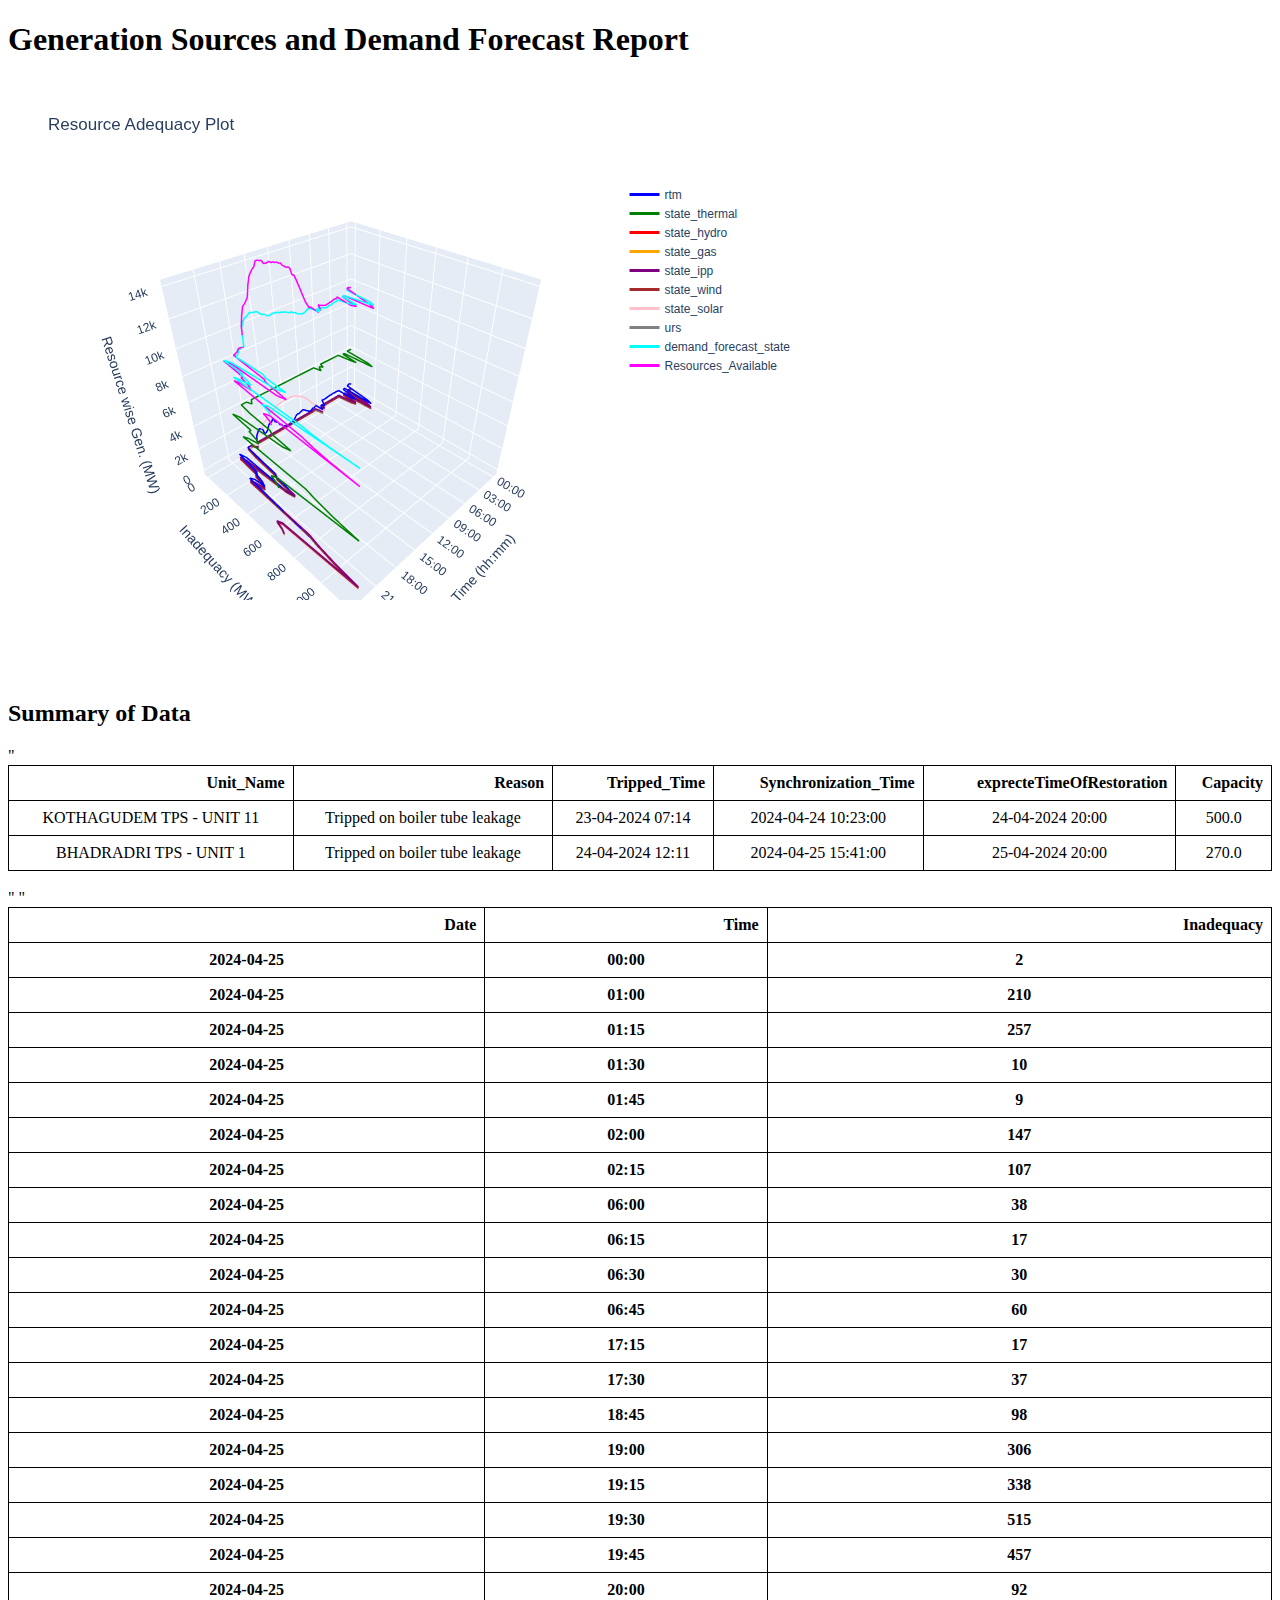
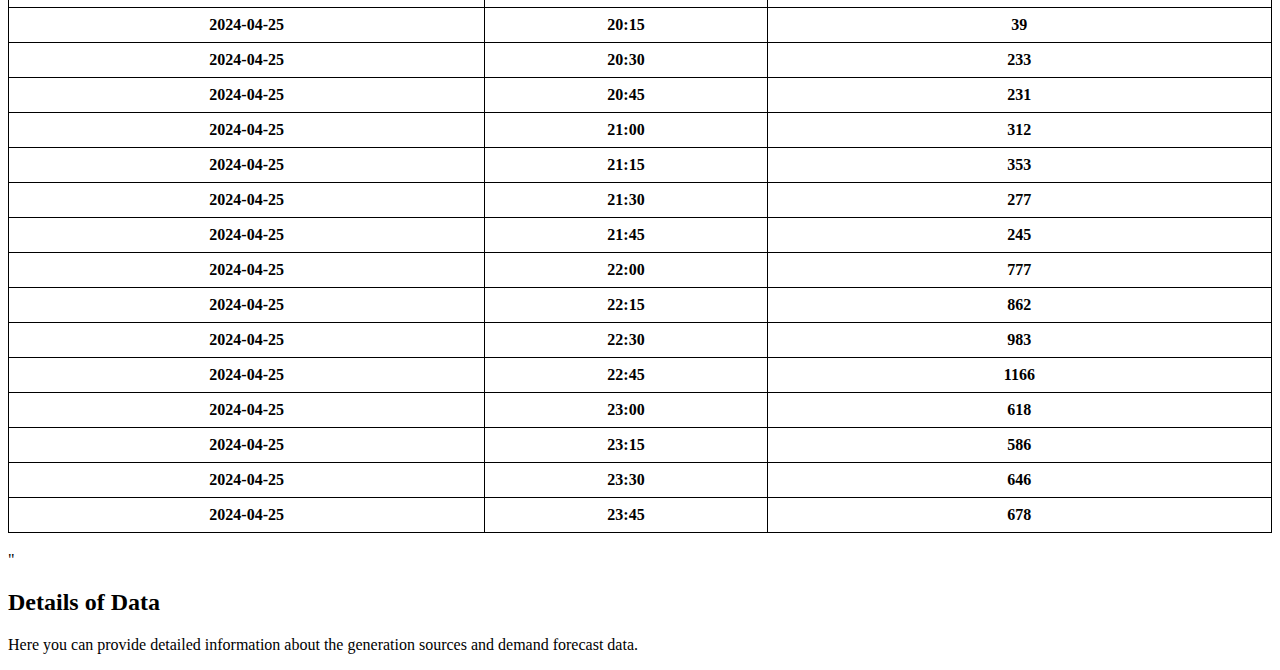
==== test.html @ 306eea0e "Add files via upload" ====
<!DOCTYPE html>
<html lang="en">
<head>
    <meta charset="UTF-8">
    <meta http-equiv="X-UA-Compatible" content="IE=edge">
    <meta name="viewport" content="width=device-width, initial-scale=1.0">
    <title>One-Page Report</title>
</head>

<body>
    <h1>Generation Sources and Demand Forecast Report</h1>
    
    <div class="centered-container" id="3d-plots">
        <div>                        <script type="text/javascript">window.PlotlyConfig = {MathJaxConfig: 'local'};</script>
        <script type="text/javascript">/**
* plotly.js v2.30.0
* Copyright 2012-2024, Plotly, Inc.
* All rights reserved.
* Licensed under the MIT license
*/
/*! For license information please see plotly.min.js.LICENSE.txt */
!function(t,e){"object"==typeof exports&&"object"==typeof module?module.exports=e():"function"==typeof define&&define.amd?define([],e):"object"==typeof exports?exports.Plotly=e():t.Plotly=e()}(self,(function(){return function(){var t={79288:function(t,e,r){"use strict";var n=r(3400),i={"X,X div":'direction:ltr;font-family:"Open Sans",verdana,arial,sans-serif;margin:0;padding:0;',"X input,X button":'font-family:"Open Sans",verdana,arial,sans-serif;',"X input:focus,X button:focus":"outline:none;","X a":"text-decoration:none;","X a:hover":"text-decoration:none;","X .crisp":"shape-rendering:crispEdges;","X .user-select-none":"-webkit-user-select:none;-moz-user-select:none;-ms-user-select:none;-o-user-select:none;user-select:none;","X svg":"overflow:hidden;","X svg a":"fill:#447adb;","X svg a:hover":"fill:#3c6dc5;","X .main-svg":"position:absolute;top:0;left:0;pointer-events:none;","X .main-svg .draglayer":"pointer-events:all;","X .cursor-default":"cursor:default;","X .cursor-pointer":"cursor:pointer;","X .cursor-crosshair":"cursor:crosshair;","X .cursor-move":"cursor:move;","X .cursor-col-resize":"cursor:col-resize;","X .cursor-row-resize":"cursor:row-resize;","X .cursor-ns-resize":"cursor:ns-resize;","X .cursor-ew-resize":"cursor:ew-resize;","X .cursor-sw-resize":"cursor:sw-resize;","X .cursor-s-resize":"cursor:s-resize;","X .cursor-se-resize":"cursor:se-resize;","X .cursor-w-resize":"cursor:w-resize;","X .cursor-e-resize":"cursor:e-resize;","X .cursor-nw-resize":"cursor:nw-resize;","X .cursor-n-resize":"cursor:n-resize;","X .cursor-ne-resize":"cursor:ne-resize;","X .cursor-grab":"cursor:-webkit-grab;cursor:grab;","X .modebar":"position:absolute;top:2px;right:2px;","X .ease-bg":"-webkit-transition:background-color .3s ease 0s;-moz-transition:background-color .3s ease 0s;-ms-transition:background-color .3s ease 0s;-o-transition:background-color .3s ease 0s;transition:background-color .3s ease 0s;","X .modebar--hover>:not(.watermark)":"opacity:0;-webkit-transition:opacity .3s ease 0s;-moz-transition:opacity .3s ease 0s;-ms-transition:opacity .3s ease 0s;-o-transition:opacity .3s ease 0s;transition:opacity .3s ease 0s;","X:hover .modebar--hover .modebar-group":"opacity:1;","X .modebar-group":"float:left;display:inline-block;box-sizing:border-box;padding-left:8px;position:relative;vertical-align:middle;white-space:nowrap;","X .modebar-btn":"position:relative;font-size:16px;padding:3px 4px;height:22px;cursor:pointer;line-height:normal;box-sizing:border-box;","X .modebar-btn svg":"position:relative;top:2px;","X .modebar.vertical":"display:flex;flex-direction:column;flex-wrap:wrap;align-content:flex-end;max-height:100%;","X .modebar.vertical svg":"top:-1px;","X .modebar.vertical .modebar-group":"display:block;float:none;padding-left:0px;padding-bottom:8px;","X .modebar.vertical .modebar-group .modebar-btn":"display:block;text-align:center;","X [data-title]:before,X [data-title]:after":"position:absolute;-webkit-transform:translate3d(0, 0, 0);-moz-transform:translate3d(0, 0, 0);-ms-transform:translate3d(0, 0, 0);-o-transform:translate3d(0, 0, 0);transform:translate3d(0, 0, 0);display:none;opacity:0;z-index:1001;pointer-events:none;top:110%;right:50%;","X [data-title]:hover:before,X [data-title]:hover:after":"display:block;opacity:1;","X [data-title]:before":'content:"";position:absolute;background:rgba(0,0,0,0);border:6px solid rgba(0,0,0,0);z-index:1002;margin-top:-12px;border-bottom-color:#69738a;margin-right:-6px;',"X [data-title]:after":"content:attr(data-title);background:#69738a;color:#fff;padding:8px 10px;font-size:12px;line-height:12px;white-space:nowrap;margin-right:-18px;border-radius:2px;","X .vertical [data-title]:before,X .vertical [data-title]:after":"top:0%;right:200%;","X .vertical [data-title]:before":"border:6px solid rgba(0,0,0,0);border-left-color:#69738a;margin-top:8px;margin-right:-30px;",Y:'font-family:"Open Sans",verdana,arial,sans-serif;position:fixed;top:50px;right:20px;z-index:10000;font-size:10pt;max-width:180px;',"Y p":"margin:0;","Y .notifier-note":"min-width:180px;max-width:250px;border:1px solid #fff;z-index:3000;margin:0;background-color:#8c97af;background-color:rgba(140,151,175,.9);color:#fff;padding:10px;overflow-wrap:break-word;word-wrap:break-word;-ms-hyphens:auto;-webkit-hyphens:auto;hyphens:auto;","Y .notifier-close":"color:#fff;opacity:.8;float:right;padding:0 5px;background:none;border:none;font-size:20px;font-weight:bold;line-height:20px;","Y .notifier-close:hover":"color:#444;text-decoration:none;cursor:pointer;"};for(var a in i){var o=a.replace(/^,/," ,").replace(/X/g,".js-plotly-plot .plotly").replace(/Y/g,".plotly-notifier");n.addStyleRule(o,i[a])}},86712:function(t,e,r){"use strict";t.exports=r(84224)},37240:function(t,e,r){"use strict";t.exports=r(51132)},29744:function(t,e,r){"use strict";t.exports=r(94456)},29352:function(t,e,r){"use strict";t.exports=r(67244)},96144:function(t,e,r){"use strict";t.exports=r(97776)},53219:function(t,e,r){"use strict";t.exports=r(61712)},4624:function(t,e,r){"use strict";t.exports=r(95856)},54543:function(t,e,r){"use strict";t.exports=r(54272)},45e3:function(t,e,r){"use strict";t.exports=r(85404)},62300:function(t,e,r){"use strict";t.exports=r(26048)},6920:function(t,e,r){"use strict";t.exports=r(66240)},10264:function(t,e,r){"use strict";t.exports=r(40448)},32016:function(t,e,r){"use strict";t.exports=r(64884)},27528:function(t,e,r){"use strict";t.exports=r(15088)},75556:function(t,e,r){"use strict";t.exports=r(76744)},39204:function(t,e,r){"use strict";t.exports=r(94704)},73996:function(t,e,r){"use strict";t.exports=r(62396)},16489:function(t,e,r){"use strict";t.exports=r(32028)},5e3:function(t,e,r){"use strict";t.exports=r(81932)},77280:function(t,e,r){"use strict";t.exports=r(45536)},33992:function(t,e,r){"use strict";t.exports=r(42600)},17600:function(t,e,r){"use strict";t.exports=r(21536)},49116:function(t,e,r){"use strict";t.exports=r(65664)},46808:function(t,e,r){"use strict";t.exports=r(29044)},36168:function(t,e,r){"use strict";t.exports=r(48928)},13792:function(t,e,r){"use strict";var n=r(32016);n.register([r(37240),r(29352),r(5e3),r(33992),r(17600),r(49116),r(6920),r(67484),r(79440),r(39204),r(83096),r(36168),r(20260),r(63560),r(65832),r(46808),r(73996),r(48824),r(89904),r(25120),r(13752),r(4340),r(62300),r(29800),r(8363),r(54543),r(86636),r(42192),r(32140),r(77280),r(89296),r(56816),r(70192),r(45e3),r(27528),r(84764),r(3920),r(50248),r(4624),r(69967),r(10264),r(86152),r(53219),r(81604),r(63796),r(29744),r(89336),r(86712),r(75556),r(16489),r(97312),r(96144)]),t.exports=n},3920:function(t,e,r){"use strict";t.exports=r(43480)},25120:function(t,e,r){"use strict";t.exports=r(6296)},4340:function(t,e,r){"use strict";t.exports=r(7404)},86152:function(t,e,r){"use strict";t.exports=r(65456)},56816:function(t,e,r){"use strict";t.exports=r(22020)},89296:function(t,e,r){"use strict";t.exports=r(29928)},20260:function(t,e,r){"use strict";t.exports=r(75792)},32140:function(t,e,r){"use strict";t.exports=r(156)},84764:function(t,e,r){"use strict";t.exports=r(45499)},48824:function(t,e,r){"use strict";t.exports=r(3296)},69967:function(t,e,r){"use strict";t.exports=r(4184)},8363:function(t,e,r){"use strict";t.exports=r(36952)},86636:function(t,e,r){"use strict";t.exports=r(38983)},70192:function(t,e,r){"use strict";t.exports=r(11572)},81604:function(t,e,r){"use strict";t.exports=r(76924)},63796:function(t,e,r){"use strict";t.exports=r(62944)},89336:function(t,e,r){"use strict";t.exports=r(95443)},67484:function(t,e,r){"use strict";t.exports=r(34864)},97312:function(t,e,r){"use strict";t.exports=r(76272)},42192:function(t,e,r){"use strict";t.exports=r(97924)},29800:function(t,e,r){"use strict";t.exports=r(15436)},63560:function(t,e,r){"use strict";t.exports=r(5621)},89904:function(t,e,r){"use strict";t.exports=r(91304)},50248:function(t,e,r){"use strict";t.exports=r(41724)},65832:function(t,e,r){"use strict";t.exports=r(31991)},79440:function(t,e,r){"use strict";t.exports=r(22869)},13752:function(t,e,r){"use strict";t.exports=r(67776)},83096:function(t,e,r){"use strict";t.exports=r(95952)},72196:function(t){"use strict";t.exports=[{path:"",backoff:0},{path:"M-2.4,-3V3L0.6,0Z",backoff:.6},{path:"M-3.7,-2.5V2.5L1.3,0Z",backoff:1.3},{path:"M-4.45,-3L-1.65,-0.2V0.2L-4.45,3L1.55,0Z",backoff:1.55},{path:"M-2.2,-2.2L-0.2,-0.2V0.2L-2.2,2.2L-1.4,3L1.6,0L-1.4,-3Z",backoff:1.6},{path:"M-4.4,-2.1L-0.6,-0.2V0.2L-4.4,2.1L-4,3L2,0L-4,-3Z",backoff:2},{path:"M2,0A2,2 0 1,1 0,-2A2,2 0 0,1 2,0Z",backoff:0,noRotate:!0},{path:"M2,2V-2H-2V2Z",backoff:0,noRotate:!0}]},13916:function(t,e,r){"use strict";var n=r(72196),i=r(25376),a=r(33816),o=r(31780).templatedArray;r(36208),t.exports=o("annotation",{visible:{valType:"boolean",dflt:!0,editType:"calc+arraydraw"},text:{valType:"string",editType:"calc+arraydraw"},textangle:{valType:"angle",dflt:0,editType:"calc+arraydraw"},font:i({editType:"calc+arraydraw",colorEditType:"arraydraw"}),width:{valType:"number",min:1,dflt:null,editType:"calc+arraydraw"},height:{valType:"number",min:1,dflt:null,editType:"calc+arraydraw"},opacity:{valType:"number",min:0,max:1,dflt:1,editType:"arraydraw"},align:{valType:"enumerated",values:["left","center","right"],dflt:"center",editType:"arraydraw"},valign:{valType:"enumerated",values:["top","middle","bottom"],dflt:"middle",editType:"arraydraw"},bgcolor:{valType:"color",dflt:"rgba(0,0,0,0)",editType:"arraydraw"},bordercolor:{valType:"color",dflt:"rgba(0,0,0,0)",editType:"arraydraw"},borderpad:{valType:"number",min:0,dflt:1,editType:"calc+arraydraw"},borderwidth:{valType:"number",min:0,dflt:1,editType:"calc+arraydraw"},showarrow:{valType:"boolean",dflt:!0,editType:"calc+arraydraw"},arrowcolor:{valType:"color",editType:"arraydraw"},arrowhead:{valType:"integer",min:0,max:n.length,dflt:1,editType:"arraydraw"},startarrowhead:{valType:"integer",min:0,max:n.length,dflt:1,editType:"arraydraw"},arrowside:{valType:"flaglist",flags:["end","start"],extras:["none"],dflt:"end",editType:"arraydraw"},arrowsize:{valType:"number",min:.3,dflt:1,editType:"calc+arraydraw"},startarrowsize:{valType:"number",min:.3,dflt:1,editType:"calc+arraydraw"},arrowwidth:{valType:"number",min:.1,editType:"calc+arraydraw"},standoff:{valType:"number",min:0,dflt:0,editType:"calc+arraydraw"},startstandoff:{valType:"number",min:0,dflt:0,editType:"calc+arraydraw"},ax:{valType:"any",editType:"calc+arraydraw"},ay:{valType:"any",editType:"calc+arraydraw"},axref:{valType:"enumerated",dflt:"pixel",values:["pixel",a.idRegex.x.toString()],editType:"calc"},ayref:{valType:"enumerated",dflt:"pixel",values:["pixel",a.idRegex.y.toString()],editType:"calc"},xref:{valType:"enumerated",values:["paper",a.idRegex.x.toString()],editType:"calc"},x:{valType:"any",editType:"calc+arraydraw"},xanchor:{valType:"enumerated",values:["auto","left","center","right"],dflt:"auto",editType:"calc+arraydraw"},xshift:{valType:"number",dflt:0,editType:"calc+arraydraw"},yref:{valType:"enumerated",values:["paper",a.idRegex.y.toString()],editType:"calc"},y:{valType:"any",editType:"calc+arraydraw"},yanchor:{valType:"enumerated",values:["auto","top","middle","bottom"],dflt:"auto",editType:"calc+arraydraw"},yshift:{valType:"number",dflt:0,editType:"calc+arraydraw"},clicktoshow:{valType:"enumerated",values:[!1,"onoff","onout"],dflt:!1,editType:"arraydraw"},xclick:{valType:"any",editType:"arraydraw"},yclick:{valType:"any",editType:"arraydraw"},hovertext:{valType:"string",editType:"arraydraw"},hoverlabel:{bgcolor:{valType:"color",editType:"arraydraw"},bordercolor:{valType:"color",editType:"arraydraw"},font:i({editType:"arraydraw"}),editType:"arraydraw"},captureevents:{valType:"boolean",editType:"arraydraw"},editType:"calc",_deprecated:{ref:{valType:"string",editType:"calc"}}})},90272:function(t,e,r){"use strict";var n=r(3400),i=r(54460),a=r(23816).draw;function o(t){var e=t._fullLayout;n.filterVisible(e.annotations).forEach((function(e){var r=i.getFromId(t,e.xref),n=i.getFromId(t,e.yref),a=i.getRefType(e.xref),o=i.getRefType(e.yref);e._extremes={},"range"===a&&s(e,r),"range"===o&&s(e,n)}))}function s(t,e){var r,n=e._id,a=n.charAt(0),o=t[a],s=t["a"+a],l=t[a+"ref"],u=t["a"+a+"ref"],c=t["_"+a+"padplus"],f=t["_"+a+"padminus"],h={x:1,y:-1}[a]*t[a+"shift"],p=3*t.arrowsize*t.arrowwidth||0,d=p+h,v=p-h,g=3*t.startarrowsize*t.arrowwidth||0,y=g+h,m=g-h;if(u===l){var x=i.findExtremes(e,[e.r2c(o)],{ppadplus:d,ppadminus:v}),b=i.findExtremes(e,[e.r2c(s)],{ppadplus:Math.max(c,y),ppadminus:Math.max(f,m)});r={min:[x.min[0],b.min[0]],max:[x.max[0],b.max[0]]}}else y=s?y+s:y,m=s?m-s:m,r=i.findExtremes(e,[e.r2c(o)],{ppadplus:Math.max(c,d,y),ppadminus:Math.max(f,v,m)});t._extremes[n]=r}t.exports=function(t){var e=t._fullLayout;if(n.filterVisible(e.annotations).length&&t._fullData.length)return n.syncOrAsync([a,o],t)}},42300:function(t,e,r){"use strict";var n=r(3400),i=r(24040),a=r(31780).arrayEditor;function o(t,e){var r,n,i,a,o,l,u,c=t._fullLayout.annotations,f=[],h=[],p=[],d=(e||[]).length;for(r=0;r<c.length;r++)if(a=(i=c[r]).clicktoshow){for(n=0;n<d;n++)if(l=(o=e[n]).xaxis,u=o.yaxis,l._id===i.xref&&u._id===i.yref&&l.d2r(o.x)===s(i._xclick,l)&&u.d2r(o.y)===s(i._yclick,u)){(i.visible?"onout"===a?h:p:f).push(r);break}n===d&&i.visible&&"onout"===a&&h.push(r)}return{on:f,off:h,explicitOff:p}}function s(t,e){return"log"===e.type?e.l2r(t):e.d2r(t)}t.exports={hasClickToShow:function(t,e){var r=o(t,e);return r.on.length>0||r.explicitOff.length>0},onClick:function(t,e){var r,s,l=o(t,e),u=l.on,c=l.off.concat(l.explicitOff),f={},h=t._fullLayout.annotations;if(u.length||c.length){for(r=0;r<u.length;r++)(s=a(t.layout,"annotations",h[u[r]])).modifyItem("visible",!0),n.extendFlat(f,s.getUpdateObj());for(r=0;r<c.length;r++)(s=a(t.layout,"annotations",h[c[r]])).modifyItem("visible",!1),n.extendFlat(f,s.getUpdateObj());return i.call("update",t,{},f)}}}},87192:function(t,e,r){"use strict";var n=r(3400),i=r(76308);t.exports=function(t,e,r,a){a("opacity");var o=a("bgcolor"),s=a("bordercolor"),l=i.opacity(s);a("borderpad");var u=a("borderwidth"),c=a("showarrow");if(a("text",c?" ":r._dfltTitle.annotation),a("textangle"),n.coerceFont(a,"font",r.font),a("width"),a("align"),a("height")&&a("valign"),c){var f,h,p=a("arrowside");-1!==p.indexOf("end")&&(f=a("arrowhead"),h=a("arrowsize")),-1!==p.indexOf("start")&&(a("startarrowhead",f),a("startarrowsize",h)),a("arrowcolor",l?e.bordercolor:i.defaultLine),a("arrowwidth",2*(l&&u||1)),a("standoff"),a("startstandoff")}var d=a("hovertext"),v=r.hoverlabel||{};if(d){var g=a("hoverlabel.bgcolor",v.bgcolor||(i.opacity(o)?i.rgb(o):i.defaultLine)),y=a("hoverlabel.bordercolor",v.bordercolor||i.contrast(g));n.coerceFont(a,"hoverlabel.font",{family:v.font.family,size:v.font.size,color:v.font.color||y})}a("captureevents",!!d)}},26828:function(t,e,r){"use strict";var n=r(38248),i=r(36896);t.exports=function(t,e,r,a){e=e||{};var o="log"===r&&"linear"===e.type,s="linear"===r&&"log"===e.type;if(o||s)for(var l,u,c=t._fullLayout.annotations,f=e._id.charAt(0),h=0;h<c.length;h++)l=c[h],u="annotations["+h+"].",l[f+"ref"]===e._id&&p(f),l["a"+f+"ref"]===e._id&&p("a"+f);function p(t){var r=l[t],s=null;s=o?i(r,e.range):Math.pow(10,r),n(s)||(s=null),a(u+t,s)}}},45216:function(t,e,r){"use strict";var n=r(3400),i=r(54460),a=r(51272),o=r(87192),s=r(13916);function l(t,e,r){function a(r,i){return n.coerce(t,e,s,r,i)}var l=a("visible"),u=a("clicktoshow");if(l||u){o(t,e,r,a);for(var c=e.showarrow,f=["x","y"],h=[-10,-30],p={_fullLayout:r},d=0;d<2;d++){var v=f[d],g=i.coerceRef(t,e,p,v,"","paper");if("paper"!==g&&i.getFromId(p,g)._annIndices.push(e._index),i.coercePosition(e,p,a,g,v,.5),c){var y="a"+v,m=i.coerceRef(t,e,p,y,"pixel",["pixel","paper"]);"pixel"!==m&&m!==g&&(m=e[y]="pixel");var x="pixel"===m?h[d]:.4;i.coercePosition(e,p,a,m,y,x)}a(v+"anchor"),a(v+"shift")}if(n.noneOrAll(t,e,["x","y"]),c&&n.noneOrAll(t,e,["ax","ay"]),u){var b=a("xclick"),_=a("yclick");e._xclick=void 0===b?e.x:i.cleanPosition(b,p,e.xref),e._yclick=void 0===_?e.y:i.cleanPosition(_,p,e.yref)}}}t.exports=function(t,e){a(t,e,{name:"annotations",handleItemDefaults:l})}},23816:function(t,e,r){"use strict";var n=r(33428),i=r(24040),a=r(7316),o=r(3400),s=o.strTranslate,l=r(54460),u=r(76308),c=r(43616),f=r(93024),h=r(72736),p=r(93972),d=r(86476),v=r(31780).arrayEditor,g=r(33652);function y(t,e){var r=t._fullLayout.annotations[e]||{},n=l.getFromId(t,r.xref),i=l.getFromId(t,r.yref);n&&n.setScale(),i&&i.setScale(),x(t,r,e,!1,n,i)}function m(t,e,r,n,i){var a=i[r],o=i[r+"ref"],s=-1!==r.indexOf("y"),u="domain"===l.getRefType(o),c=s?n.h:n.w;return t?u?a+(s?-e:e)/t._length:t.p2r(t.r2p(a)+e):a+(s?-e:e)/c}function x(t,e,r,a,y,x){var b,_,w=t._fullLayout,T=t._fullLayout._size,k=t._context.edits;a?(b="annotation-"+a,_=a+".annotations"):(b="annotation",_="annotations");var A=v(t.layout,_,e),M=A.modifyBase,S=A.modifyItem,E=A.getUpdateObj;w._infolayer.selectAll("."+b+'[data-index="'+r+'"]').remove();var L="clip"+w._uid+"_ann"+r;if(e._input&&!1!==e.visible){var C={x:{},y:{}},P=+e.textangle||0,O=w._infolayer.append("g").classed(b,!0).attr("data-index",String(r)).style("opacity",e.opacity),I=O.append("g").classed("annotation-text-g",!0),D=k[e.showarrow?"annotationTail":"annotationPosition"],z=e.captureevents||k.annotationText||D,R=I.append("g").style("pointer-events",z?"all":null).call(p,"pointer").on("click",(function(){t._dragging=!1,t.emit("plotly_clickannotation",W(n.event))}));e.hovertext&&R.on("mouseover",(function(){var r=e.hoverlabel,n=r.font,i=this.getBoundingClientRect(),a=t.getBoundingClientRect();f.loneHover({x0:i.left-a.left,x1:i.right-a.left,y:(i.top+i.bottom)/2-a.top,text:e.hovertext,color:r.bgcolor,borderColor:r.bordercolor,fontFamily:n.family,fontSize:n.size,fontColor:n.color},{container:w._hoverlayer.node(),outerContainer:w._paper.node(),gd:t})})).on("mouseout",(function(){f.loneUnhover(w._hoverlayer.node())}));var F=e.borderwidth,B=e.borderpad,N=F+B,j=R.append("rect").attr("class","bg").style("stroke-width",F+"px").call(u.stroke,e.bordercolor).call(u.fill,e.bgcolor),U=e.width||e.height,V=w._topclips.selectAll("#"+L).data(U?[0]:[]);V.enter().append("clipPath").classed("annclip",!0).attr("id",L).append("rect"),V.exit().remove();var q=e.font,H=w._meta?o.templateString(e.text,w._meta):e.text,G=R.append("text").classed("annotation-text",!0).text(H);k.annotationText?G.call(h.makeEditable,{delegate:R,gd:t}).call(Y).on("edit",(function(r){e.text=r,this.call(Y),S("text",r),y&&y.autorange&&M(y._name+".autorange",!0),x&&x.autorange&&M(x._name+".autorange",!0),i.call("_guiRelayout",t,E())})):G.call(Y)}else n.selectAll("#"+L).remove();function W(t){var n={index:r,annotation:e._input,fullAnnotation:e,event:t};return a&&(n.subplotId=a),n}function Y(r){return r.call(c.font,q).attr({"text-anchor":{left:"start",right:"end"}[e.align]||"middle"}),h.convertToTspans(r,t,X),r}function X(){var r=G.selectAll("a");1===r.size()&&r.text()===G.text()&&R.insert("a",":first-child").attr({"xlink:xlink:href":r.attr("xlink:href"),"xlink:xlink:show":r.attr("xlink:show")}).style({cursor:"pointer"}).node().appendChild(j.node());var n=R.select(".annotation-text-math-group"),f=!n.empty(),v=c.bBox((f?n:G).node()),b=v.width,_=v.height,A=e.width||b,z=e.height||_,B=Math.round(A+2*N),q=Math.round(z+2*N);function H(t,e){return"auto"===e&&(e=t<1/3?"left":t>2/3?"right":"center"),{center:0,middle:0,left:.5,bottom:-.5,right:-.5,top:.5}[e]}for(var Y=!1,X=["x","y"],Z=0;Z<X.length;Z++){var K,J,$,Q,tt,et=X[Z],rt=e[et+"ref"]||et,nt=e["a"+et+"ref"],it={x:y,y:x}[et],at=(P+("x"===et?0:-90))*Math.PI/180,ot=B*Math.cos(at),st=q*Math.sin(at),lt=Math.abs(ot)+Math.abs(st),ut=e[et+"anchor"],ct=e[et+"shift"]*("x"===et?1:-1),ft=C[et],ht=l.getRefType(rt);if(it&&"domain"!==ht){var pt=it.r2fraction(e[et]);(pt<0||pt>1)&&(nt===rt?((pt=it.r2fraction(e["a"+et]))<0||pt>1)&&(Y=!0):Y=!0),K=it._offset+it.r2p(e[et]),Q=.5}else{var dt="domain"===ht;"x"===et?($=e[et],K=dt?it._offset+it._length*$:K=T.l+T.w*$):($=1-e[et],K=dt?it._offset+it._length*$:K=T.t+T.h*$),Q=e.showarrow?.5:$}if(e.showarrow){ft.head=K;var vt=e["a"+et];if(tt=ot*H(.5,e.xanchor)-st*H(.5,e.yanchor),nt===rt){var gt=l.getRefType(nt);"domain"===gt?("y"===et&&(vt=1-vt),ft.tail=it._offset+it._length*vt):"paper"===gt?"y"===et?(vt=1-vt,ft.tail=T.t+T.h*vt):ft.tail=T.l+T.w*vt:ft.tail=it._offset+it.r2p(vt),J=tt}else ft.tail=K+vt,J=tt+vt;ft.text=ft.tail+tt;var yt=w["x"===et?"width":"height"];if("paper"===rt&&(ft.head=o.constrain(ft.head,1,yt-1)),"pixel"===nt){var mt=-Math.max(ft.tail-3,ft.text),xt=Math.min(ft.tail+3,ft.text)-yt;mt>0?(ft.tail+=mt,ft.text+=mt):xt>0&&(ft.tail-=xt,ft.text-=xt)}ft.tail+=ct,ft.head+=ct}else J=tt=lt*H(Q,ut),ft.text=K+tt;ft.text+=ct,tt+=ct,J+=ct,e["_"+et+"padplus"]=lt/2+J,e["_"+et+"padminus"]=lt/2-J,e["_"+et+"size"]=lt,e["_"+et+"shift"]=tt}if(Y)R.remove();else{var bt=0,_t=0;if("left"!==e.align&&(bt=(A-b)*("center"===e.align?.5:1)),"top"!==e.valign&&(_t=(z-_)*("middle"===e.valign?.5:1)),f)n.select("svg").attr({x:N+bt-1,y:N+_t}).call(c.setClipUrl,U?L:null,t);else{var wt=N+_t-v.top,Tt=N+bt-v.left;G.call(h.positionText,Tt,wt).call(c.setClipUrl,U?L:null,t)}V.select("rect").call(c.setRect,N,N,A,z),j.call(c.setRect,F/2,F/2,B-F,q-F),R.call(c.setTranslate,Math.round(C.x.text-B/2),Math.round(C.y.text-q/2)),I.attr({transform:"rotate("+P+","+C.x.text+","+C.y.text+")"});var kt,At=function(r,n){O.selectAll(".annotation-arrow-g").remove();var l=C.x.head,f=C.y.head,h=C.x.tail+r,p=C.y.tail+n,v=C.x.text+r,b=C.y.text+n,_=o.rotationXYMatrix(P,v,b),w=o.apply2DTransform(_),A=o.apply2DTransform2(_),L=+j.attr("width"),D=+j.attr("height"),z=v-.5*L,F=z+L,B=b-.5*D,N=B+D,U=[[z,B,z,N],[z,N,F,N],[F,N,F,B],[F,B,z,B]].map(A);if(!U.reduce((function(t,e){return t^!!o.segmentsIntersect(l,f,l+1e6,f+1e6,e[0],e[1],e[2],e[3])}),!1)){U.forEach((function(t){var e=o.segmentsIntersect(h,p,l,f,t[0],t[1],t[2],t[3]);e&&(h=e.x,p=e.y)}));var V=e.arrowwidth,q=e.arrowcolor,H=e.arrowside,G=O.append("g").style({opacity:u.opacity(q)}).classed("annotation-arrow-g",!0),W=G.append("path").attr("d","M"+h+","+p+"L"+l+","+f).style("stroke-width",V+"px").call(u.stroke,u.rgb(q));if(g(W,H,e),k.annotationPosition&&W.node().parentNode&&!a){var Y=l,X=f;if(e.standoff){var Z=Math.sqrt(Math.pow(l-h,2)+Math.pow(f-p,2));Y+=e.standoff*(h-l)/Z,X+=e.standoff*(p-f)/Z}var K,J,$=G.append("path").classed("annotation-arrow",!0).classed("anndrag",!0).classed("cursor-move",!0).attr({d:"M3,3H-3V-3H3ZM0,0L"+(h-Y)+","+(p-X),transform:s(Y,X)}).style("stroke-width",V+6+"px").call(u.stroke,"rgba(0,0,0,0)").call(u.fill,"rgba(0,0,0,0)");d.init({element:$.node(),gd:t,prepFn:function(){var t=c.getTranslate(R);K=t.x,J=t.y,y&&y.autorange&&M(y._name+".autorange",!0),x&&x.autorange&&M(x._name+".autorange",!0)},moveFn:function(t,r){var n=w(K,J),i=n[0]+t,a=n[1]+r;R.call(c.setTranslate,i,a),S("x",m(y,t,"x",T,e)),S("y",m(x,r,"y",T,e)),e.axref===e.xref&&S("ax",m(y,t,"ax",T,e)),e.ayref===e.yref&&S("ay",m(x,r,"ay",T,e)),G.attr("transform",s(t,r)),I.attr({transform:"rotate("+P+","+i+","+a+")"})},doneFn:function(){i.call("_guiRelayout",t,E());var e=document.querySelector(".js-notes-box-panel");e&&e.redraw(e.selectedObj)}})}}};e.showarrow&&At(0,0),D&&d.init({element:R.node(),gd:t,prepFn:function(){kt=I.attr("transform")},moveFn:function(t,r){var n="pointer";if(e.showarrow)e.axref===e.xref?S("ax",m(y,t,"ax",T,e)):S("ax",e.ax+t),e.ayref===e.yref?S("ay",m(x,r,"ay",T.w,e)):S("ay",e.ay+r),At(t,r);else{if(a)return;var i,o;if(y)i=m(y,t,"x",T,e);else{var l=e._xsize/T.w,u=e.x+(e._xshift-e.xshift)/T.w-l/2;i=d.align(u+t/T.w,l,0,1,e.xanchor)}if(x)o=m(x,r,"y",T,e);else{var c=e._ysize/T.h,f=e.y-(e._yshift+e.yshift)/T.h-c/2;o=d.align(f-r/T.h,c,0,1,e.yanchor)}S("x",i),S("y",o),y&&x||(n=d.getCursor(y?.5:i,x?.5:o,e.xanchor,e.yanchor))}I.attr({transform:s(t,r)+kt}),p(R,n)},clickFn:function(r,n){e.captureevents&&t.emit("plotly_clickannotation",W(n))},doneFn:function(){p(R),i.call("_guiRelayout",t,E());var e=document.querySelector(".js-notes-box-panel");e&&e.redraw(e.selectedObj)}})}}}t.exports={draw:function(t){var e=t._fullLayout;e._infolayer.selectAll(".annotation").remove();for(var r=0;r<e.annotations.length;r++)e.annotations[r].visible&&y(t,r);return a.previousPromises(t)},drawOne:y,drawRaw:x}},33652:function(t,e,r){"use strict";var n=r(33428),i=r(76308),a=r(72196),o=r(3400),s=o.strScale,l=o.strRotate,u=o.strTranslate;t.exports=function(t,e,r){var o,c,f,h,p=t.node(),d=a[r.arrowhead||0],v=a[r.startarrowhead||0],g=(r.arrowwidth||1)*(r.arrowsize||1),y=(r.arrowwidth||1)*(r.startarrowsize||1),m=e.indexOf("start")>=0,x=e.indexOf("end")>=0,b=d.backoff*g+r.standoff,_=v.backoff*y+r.startstandoff;if("line"===p.nodeName){o={x:+t.attr("x1"),y:+t.attr("y1")},c={x:+t.attr("x2"),y:+t.attr("y2")};var w=o.x-c.x,T=o.y-c.y;if(h=(f=Math.atan2(T,w))+Math.PI,b&&_&&b+_>Math.sqrt(w*w+T*T))return void D();if(b){if(b*b>w*w+T*T)return void D();var k=b*Math.cos(f),A=b*Math.sin(f);c.x+=k,c.y+=A,t.attr({x2:c.x,y2:c.y})}if(_){if(_*_>w*w+T*T)return void D();var M=_*Math.cos(f),S=_*Math.sin(f);o.x-=M,o.y-=S,t.attr({x1:o.x,y1:o.y})}}else if("path"===p.nodeName){var E=p.getTotalLength(),L="";if(E<b+_)return void D();var C=p.getPointAtLength(0),P=p.getPointAtLength(.1);f=Math.atan2(C.y-P.y,C.x-P.x),o=p.getPointAtLength(Math.min(_,E)),L="0px,"+_+"px,";var O=p.getPointAtLength(E),I=p.getPointAtLength(E-.1);h=Math.atan2(O.y-I.y,O.x-I.x),c=p.getPointAtLength(Math.max(0,E-b)),L+=E-(L?_+b:b)+"px,"+E+"px",t.style("stroke-dasharray",L)}function D(){t.style("stroke-dasharray","0px,100px")}function z(e,a,o,c){e.path&&(e.noRotate&&(o=0),n.select(p.parentNode).append("path").attr({class:t.attr("class"),d:e.path,transform:u(a.x,a.y)+l(180*o/Math.PI)+s(c)}).style({fill:i.rgb(r.arrowcolor),"stroke-width":0}))}m&&z(v,o,f,y),x&&z(d,c,h,g)}},79180:function(t,e,r){"use strict";var n=r(23816),i=r(42300);t.exports={moduleType:"component",name:"annotations",layoutAttributes:r(13916),supplyLayoutDefaults:r(45216),includeBasePlot:r(36632)("annotations"),calcAutorange:r(90272),draw:n.draw,drawOne:n.drawOne,drawRaw:n.drawRaw,hasClickToShow:i.hasClickToShow,onClick:i.onClick,convertCoords:r(26828)}},45899:function(t,e,r){"use strict";var n=r(13916),i=r(67824).overrideAll,a=r(31780).templatedArray;t.exports=i(a("annotation",{visible:n.visible,x:{valType:"any"},y:{valType:"any"},z:{valType:"any"},ax:{valType:"number"},ay:{valType:"number"},xanchor:n.xanchor,xshift:n.xshift,yanchor:n.yanchor,yshift:n.yshift,text:n.text,textangle:n.textangle,font:n.font,width:n.width,height:n.height,opacity:n.opacity,align:n.align,valign:n.valign,bgcolor:n.bgcolor,bordercolor:n.bordercolor,borderpad:n.borderpad,borderwidth:n.borderwidth,showarrow:n.showarrow,arrowcolor:n.arrowcolor,arrowhead:n.arrowhead,startarrowhead:n.startarrowhead,arrowside:n.arrowside,arrowsize:n.arrowsize,startarrowsize:n.startarrowsize,arrowwidth:n.arrowwidth,standoff:n.standoff,startstandoff:n.startstandoff,hovertext:n.hovertext,hoverlabel:n.hoverlabel,captureevents:n.captureevents}),"calc","from-root")},42456:function(t,e,r){"use strict";var n=r(3400),i=r(54460);function a(t,e){var r=e.fullSceneLayout.domain,a=e.fullLayout._size,o={pdata:null,type:"linear",autorange:!1,range:[-1/0,1/0]};t._xa={},n.extendFlat(t._xa,o),i.setConvert(t._xa),t._xa._offset=a.l+r.x[0]*a.w,t._xa.l2p=function(){return.5*(1+t._pdata[0]/t._pdata[3])*a.w*(r.x[1]-r.x[0])},t._ya={},n.extendFlat(t._ya,o),i.setConvert(t._ya),t._ya._offset=a.t+(1-r.y[1])*a.h,t._ya.l2p=function(){return.5*(1-t._pdata[1]/t._pdata[3])*a.h*(r.y[1]-r.y[0])}}t.exports=function(t){for(var e=t.fullSceneLayout.annotations,r=0;r<e.length;r++)a(e[r],t);t.fullLayout._infolayer.selectAll(".annotation-"+t.id).remove()}},52808:function(t,e,r){"use strict";var n=r(3400),i=r(54460),a=r(51272),o=r(87192),s=r(45899);function l(t,e,r,a){function l(r,i){return n.coerce(t,e,s,r,i)}function u(t){var n=t+"axis",a={_fullLayout:{}};return a._fullLayout[n]=r[n],i.coercePosition(e,a,l,t,t,.5)}l("visible")&&(o(t,e,a.fullLayout,l),u("x"),u("y"),u("z"),n.noneOrAll(t,e,["x","y","z"]),e.xref="x",e.yref="y",e.zref="z",l("xanchor"),l("yanchor"),l("xshift"),l("yshift"),e.showarrow&&(e.axref="pixel",e.ayref="pixel",l("ax",-10),l("ay",-30),n.noneOrAll(t,e,["ax","ay"])))}t.exports=function(t,e,r){a(t,e,{name:"annotations",handleItemDefaults:l,fullLayout:r.fullLayout})}},71836:function(t,e,r){"use strict";var n=r(23816).drawRaw,i=r(94424),a=["x","y","z"];t.exports=function(t){for(var e=t.fullSceneLayout,r=t.dataScale,o=e.annotations,s=0;s<o.length;s++){for(var l=o[s],u=!1,c=0;c<3;c++){var f=a[c],h=l[f],p=e[f+"axis"].r2fraction(h);if(p<0||p>1){u=!0;break}}u?t.fullLayout._infolayer.select(".annotation-"+t.id+'[data-index="'+s+'"]').remove():(l._pdata=i(t.glplot.cameraParams,[e.xaxis.r2l(l.x)*r[0],e.yaxis.r2l(l.y)*r[1],e.zaxis.r2l(l.z)*r[2]]),n(t.graphDiv,l,s,t.id,l._xa,l._ya))}}},56864:function(t,e,r){"use strict";var n=r(24040),i=r(3400);t.exports={moduleType:"component",name:"annotations3d",schema:{subplots:{scene:{annotations:r(45899)}}},layoutAttributes:r(45899),handleDefaults:r(52808),includeBasePlot:function(t,e){var r=n.subplotsRegistry.gl3d;if(r)for(var a=r.attrRegex,o=Object.keys(t),s=0;s<o.length;s++){var l=o[s];a.test(l)&&(t[l].annotations||[]).length&&(i.pushUnique(e._basePlotModules,r),i.pushUnique(e._subplots.gl3d,l))}},convert:r(42456),draw:r(71836)}},54976:function(t,e,r){"use strict";t.exports=r(38700),r(15168),r(67020),r(89792),r(55668),r(65168),r(2084),r(26368),r(24747),r(65616),r(30632),r(73040),r(1104),r(51456),r(4592),r(45348)},97776:function(t,e,r){"use strict";var n=r(54976),i=r(3400),a=r(39032),o=a.EPOCHJD,s=a.ONEDAY,l={valType:"enumerated",values:i.sortObjectKeys(n.calendars),editType:"calc",dflt:"gregorian"},u=function(t,e,r,n){var a={};return a[r]=l,i.coerce(t,e,a,r,n)},c="##",f={d:{0:"dd","-":"d"},e:{0:"d","-":"d"},a:{0:"D","-":"D"},A:{0:"DD","-":"DD"},j:{0:"oo","-":"o"},W:{0:"ww","-":"w"},m:{0:"mm","-":"m"},b:{0:"M","-":"M"},B:{0:"MM","-":"MM"},y:{0:"yy","-":"yy"},Y:{0:"yyyy","-":"yyyy"},U:c,w:c,c:{0:"D M d %X yyyy","-":"D M d %X yyyy"},x:{0:"mm/dd/yyyy","-":"mm/dd/yyyy"}},h={};function p(t){var e=h[t];return e||(h[t]=n.instance(t))}function d(t){return i.extendFlat({},l,{description:t})}function v(t){return"Sets the calendar system to use with `"+t+"` date data."}var g={xcalendar:d(v("x"))},y=i.extendFlat({},g,{ycalendar:d(v("y"))}),m=i.extendFlat({},y,{zcalendar:d(v("z"))}),x=d(["Sets the calendar system to use for `range` and `tick0`","if this is a date axis. This does not set the calendar for","interpreting data on this axis, that's specified in the trace","or via the global `layout.calendar`"].join(" "));t.exports={moduleType:"component",name:"calendars",schema:{traces:{scatter:y,bar:y,box:y,heatmap:y,contour:y,histogram:y,histogram2d:y,histogram2dcontour:y,scatter3d:m,surface:m,mesh3d:m,scattergl:y,ohlc:g,candlestick:g},layout:{calendar:d(["Sets the default calendar system to use for interpreting and","displaying dates throughout the plot."].join(" "))},subplots:{xaxis:{calendar:x},yaxis:{calendar:x},scene:{xaxis:{calendar:x},yaxis:{calendar:x},zaxis:{calendar:x}},polar:{radialaxis:{calendar:x}}},transforms:{filter:{valuecalendar:d(["WARNING: All transforms are deprecated and may be removed from the API in next major version.","Sets the calendar system to use for `value`, if it is a date."].join(" ")),targetcalendar:d(["WARNING: All transforms are deprecated and may be removed from the API in next major version.","Sets the calendar system to use for `target`, if it is an","array of dates. If `target` is a string (eg *x*) we use the","corresponding trace attribute (eg `xcalendar`) if it exists,","even if `targetcalendar` is provided."].join(" "))}}},layoutAttributes:l,handleDefaults:u,handleTraceDefaults:function(t,e,r,n){for(var i=0;i<r.length;i++)u(t,e,r[i]+"calendar",n.calendar)},CANONICAL_SUNDAY:{chinese:"2000-01-02",coptic:"2000-01-03",discworld:"2000-01-03",ethiopian:"2000-01-05",hebrew:"5000-01-01",islamic:"1000-01-02",julian:"2000-01-03",mayan:"5000-01-01",nanakshahi:"1000-01-05",nepali:"2000-01-05",persian:"1000-01-01",jalali:"1000-01-01",taiwan:"1000-01-04",thai:"2000-01-04",ummalqura:"1400-01-06"},CANONICAL_TICK:{chinese:"2000-01-01",coptic:"2000-01-01",discworld:"2000-01-01",ethiopian:"2000-01-01",hebrew:"5000-01-01",islamic:"1000-01-01",julian:"2000-01-01",mayan:"5000-01-01",nanakshahi:"1000-01-01",nepali:"2000-01-01",persian:"1000-01-01",jalali:"1000-01-01",taiwan:"1000-01-01",thai:"2000-01-01",ummalqura:"1400-01-01"},DFLTRANGE:{chinese:["2000-01-01","2001-01-01"],coptic:["1700-01-01","1701-01-01"],discworld:["1800-01-01","1801-01-01"],ethiopian:["2000-01-01","2001-01-01"],hebrew:["5700-01-01","5701-01-01"],islamic:["1400-01-01","1401-01-01"],julian:["2000-01-01","2001-01-01"],mayan:["5200-01-01","5201-01-01"],nanakshahi:["0500-01-01","0501-01-01"],nepali:["2000-01-01","2001-01-01"],persian:["1400-01-01","1401-01-01"],jalali:["1400-01-01","1401-01-01"],taiwan:["0100-01-01","0101-01-01"],thai:["2500-01-01","2501-01-01"],ummalqura:["1400-01-01","1401-01-01"]},getCal:p,worldCalFmt:function(t,e,r){for(var n,i,a,l,u,h=Math.floor((e+.05)/s)+o,d=p(r).fromJD(h),v=0;-1!==(v=t.indexOf("%",v));)"0"===(n=t.charAt(v+1))||"-"===n||"_"===n?(a=3,i=t.charAt(v+2),"_"===n&&(n="-")):(i=n,n="0",a=2),(l=f[i])?(u=l===c?c:d.formatDate(l[n]),t=t.substr(0,v)+u+t.substr(v+a),v+=u.length):v+=a;return t}}},22548:function(t,e){"use strict";e.defaults=["#1f77b4","#ff7f0e","#2ca02c","#d62728","#9467bd","#8c564b","#e377c2","#7f7f7f","#bcbd22","#17becf"],e.defaultLine="#444",e.lightLine="#eee",e.background="#fff",e.borderLine="#BEC8D9",e.lightFraction=1e3/11},76308:function(t,e,r){"use strict";var n=r(49760),i=r(38248),a=r(38116).isTypedArray,o=t.exports={},s=r(22548);o.defaults=s.defaults;var l=o.defaultLine=s.defaultLine;o.lightLine=s.lightLine;var u=o.background=s.background;function c(t){if(i(t)||"string"!=typeof t)return t;var e=t.trim();if("rgb"!==e.substr(0,3))return t;var r=e.match(/^rgba?\s*\(([^()]*)\)$/);if(!r)return t;var n=r[1].trim().split(/\s*[\s,]\s*/),a="a"===e.charAt(3)&&4===n.length;if(!a&&3!==n.length)return t;for(var o=0;o<n.length;o++){if(!n[o].length)return t;if(n[o]=Number(n[o]),!(n[o]>=0))return t;if(3===o)n[o]>1&&(n[o]=1);else if(n[o]>=1)return t}var s=Math.round(255*n[0])+", "+Math.round(255*n[1])+", "+Math.round(255*n[2]);return a?"rgba("+s+", "+n[3]+")":"rgb("+s+")"}o.tinyRGB=function(t){var e=t.toRgb();return"rgb("+Math.round(e.r)+", "+Math.round(e.g)+", "+Math.round(e.b)+")"},o.rgb=function(t){return o.tinyRGB(n(t))},o.opacity=function(t){return t?n(t).getAlpha():0},o.addOpacity=function(t,e){var r=n(t).toRgb();return"rgba("+Math.round(r.r)+", "+Math.round(r.g)+", "+Math.round(r.b)+", "+e+")"},o.combine=function(t,e){var r=n(t).toRgb();if(1===r.a)return n(t).toRgbString();var i=n(e||u).toRgb(),a=1===i.a?i:{r:255*(1-i.a)+i.r*i.a,g:255*(1-i.a)+i.g*i.a,b:255*(1-i.a)+i.b*i.a},o={r:a.r*(1-r.a)+r.r*r.a,g:a.g*(1-r.a)+r.g*r.a,b:a.b*(1-r.a)+r.b*r.a};return n(o).toRgbString()},o.interpolate=function(t,e,r){var i=n(t).toRgb(),a=n(e).toRgb(),o={r:r*i.r+(1-r)*a.r,g:r*i.g+(1-r)*a.g,b:r*i.b+(1-r)*a.b};return n(o).toRgbString()},o.contrast=function(t,e,r){var i=n(t);return 1!==i.getAlpha()&&(i=n(o.combine(t,u))),(i.isDark()?e?i.lighten(e):u:r?i.darken(r):l).toString()},o.stroke=function(t,e){var r=n(e);t.style({stroke:o.tinyRGB(r),"stroke-opacity":r.getAlpha()})},o.fill=function(t,e){var r=n(e);t.style({fill:o.tinyRGB(r),"fill-opacity":r.getAlpha()})},o.clean=function(t){if(t&&"object"==typeof t){var e,r,n,i,s=Object.keys(t);for(e=0;e<s.length;e++)if(i=t[n=s[e]],"color"===n.substr(n.length-5))if(Array.isArray(i))for(r=0;r<i.length;r++)i[r]=c(i[r]);else t[n]=c(i);else if("colorscale"===n.substr(n.length-10)&&Array.isArray(i))for(r=0;r<i.length;r++)Array.isArray(i[r])&&(i[r][1]=c(i[r][1]));else if(Array.isArray(i)){var l=i[0];if(!Array.isArray(l)&&l&&"object"==typeof l)for(r=0;r<i.length;r++)o.clean(i[r])}else i&&"object"==typeof i&&!a(i)&&o.clean(i)}}},42996:function(t,e,r){"use strict";var n=r(94724),i=r(25376),a=r(92880).extendFlat,o=r(67824).overrideAll;t.exports=o({orientation:{valType:"enumerated",values:["h","v"],dflt:"v"},thicknessmode:{valType:"enumerated",values:["fraction","pixels"],dflt:"pixels"},thickness:{valType:"number",min:0,dflt:30},lenmode:{valType:"enumerated",values:["fraction","pixels"],dflt:"fraction"},len:{valType:"number",min:0,dflt:1},x:{valType:"number"},xref:{valType:"enumerated",dflt:"paper",values:["container","paper"],editType:"layoutstyle"},xanchor:{valType:"enumerated",values:["left","center","right"]},xpad:{valType:"number",min:0,dflt:10},y:{valType:"number"},yref:{valType:"enumerated",dflt:"paper",values:["container","paper"],editType:"layoutstyle"},yanchor:{valType:"enumerated",values:["top","middle","bottom"]},ypad:{valType:"number",min:0,dflt:10},outlinecolor:n.linecolor,outlinewidth:n.linewidth,bordercolor:n.linecolor,borderwidth:{valType:"number",min:0,dflt:0},bgcolor:{valType:"color",dflt:"rgba(0,0,0,0)"},tickmode:n.minor.tickmode,nticks:n.nticks,tick0:n.tick0,dtick:n.dtick,tickvals:n.tickvals,ticktext:n.ticktext,ticks:a({},n.ticks,{dflt:""}),ticklabeloverflow:a({},n.ticklabeloverflow,{}),ticklabelposition:{valType:"enumerated",values:["outside","inside","outside top","inside top","outside left","inside left","outside right","inside right","outside bottom","inside bottom"],dflt:"outside"},ticklen:n.ticklen,tickwidth:n.tickwidth,tickcolor:n.tickcolor,ticklabelstep:n.ticklabelstep,showticklabels:n.showticklabels,labelalias:n.labelalias,tickfont:i({}),tickangle:n.tickangle,tickformat:n.tickformat,tickformatstops:n.tickformatstops,tickprefix:n.tickprefix,showtickprefix:n.showtickprefix,ticksuffix:n.ticksuffix,showticksuffix:n.showticksuffix,separatethousands:n.separatethousands,exponentformat:n.exponentformat,minexponent:n.minexponent,showexponent:n.showexponent,title:{text:{valType:"string"},font:i({}),side:{valType:"enumerated",values:["right","top","bottom"]}},_deprecated:{title:{valType:"string"},titlefont:i({}),titleside:{valType:"enumerated",values:["right","top","bottom"],dflt:"top"}}},"colorbars","from-root")},63964:function(t){"use strict";t.exports={cn:{colorbar:"colorbar",cbbg:"cbbg",cbfill:"cbfill",cbfills:"cbfills",cbline:"cbline",cblines:"cblines",cbaxis:"cbaxis",cbtitleunshift:"cbtitleunshift",cbtitle:"cbtitle",cboutline:"cboutline",crisp:"crisp",jsPlaceholder:"js-placeholder"}}},64013:function(t,e,r){"use strict";var n=r(3400),i=r(31780),a=r(26332),o=r(25404),s=r(95936),l=r(42568),u=r(42996);t.exports=function(t,e,r){var c=i.newContainer(e,"colorbar"),f=t.colorbar||{};function h(t,e){return n.coerce(f,c,u,t,e)}var p=r.margin||{t:0,b:0,l:0,r:0},d=r.width-p.l-p.r,v=r.height-p.t-p.b,g="v"===h("orientation"),y=h("thicknessmode");h("thickness","fraction"===y?30/(g?d:v):30);var m=h("lenmode");h("len","fraction"===m?1:g?v:d);var x,b,_,w="paper"===h("yref"),T="paper"===h("xref"),k="left";g?(_="middle",k=T?"left":"right",x=T?1.02:1,b=.5):(_=w?"bottom":"top",k="center",x=.5,b=w?1.02:1),n.coerce(f,c,{x:{valType:"number",min:T?-2:0,max:T?3:1,dflt:x}},"x"),n.coerce(f,c,{y:{valType:"number",min:w?-2:0,max:w?3:1,dflt:b}},"y"),h("xanchor",k),h("xpad"),h("yanchor",_),h("ypad"),n.noneOrAll(f,c,["x","y"]),h("outlinecolor"),h("outlinewidth"),h("bordercolor"),h("borderwidth"),h("bgcolor");var A=n.coerce(f,c,{ticklabelposition:{valType:"enumerated",dflt:"outside",values:g?["outside","inside","outside top","inside top","outside bottom","inside bottom"]:["outside","inside","outside left","inside left","outside right","inside right"]}},"ticklabelposition");h("ticklabeloverflow",-1!==A.indexOf("inside")?"hide past domain":"hide past div"),a(f,c,h,"linear");var M=r.font,S={noAutotickangles:!0,outerTicks:!1,font:M};-1!==A.indexOf("inside")&&(S.bgColor="black"),l(f,c,h,"linear",S),s(f,c,h,"linear",S),o(f,c,h,"linear",S),h("title.text",r._dfltTitle.colorbar);var E=c.showticklabels?c.tickfont:M,L=n.extendFlat({},E,{color:M.color,size:n.bigFont(E.size)});n.coerceFont(h,"title.font",L),h("title.side",g?"top":"right")}},37848:function(t,e,r){"use strict";var n=r(33428),i=r(49760),a=r(7316),o=r(24040),s=r(54460),l=r(86476),u=r(3400),c=u.strTranslate,f=r(92880).extendFlat,h=r(93972),p=r(43616),d=r(76308),v=r(81668),g=r(72736),y=r(94288).flipScale,m=r(28336),x=r(37668),b=r(94724),_=r(84284),w=_.LINE_SPACING,T=_.FROM_TL,k=_.FROM_BR,A=r(63964).cn;t.exports={draw:function(t){var e=t._fullLayout._infolayer.selectAll("g."+A.colorbar).data(function(t){var e,r,n,i,a=t._fullLayout,o=t.calcdata,s=[];function l(t){return f(t,{_fillcolor:null,_line:{color:null,width:null,dash:null},_levels:{start:null,end:null,size:null},_filllevels:null,_fillgradient:null,_zrange:null})}function u(){"function"==typeof i.calc?i.calc(t,n,e):(e._fillgradient=r.reversescale?y(r.colorscale):r.colorscale,e._zrange=[r[i.min],r[i.max]])}for(var c=0;c<o.length;c++){var h=o[c];if((n=h[0].trace)._module){var p=n._module.colorbar;if(!0===n.visible&&p)for(var d=Array.isArray(p),v=d?p:[p],g=0;g<v.length;g++){var m=(i=v[g]).container;(r=m?n[m]:n)&&r.showscale&&((e=l(r.colorbar))._id="cb"+n.uid+(d&&m?"-"+m:""),e._traceIndex=n.index,e._propPrefix=(m?m+".":"")+"colorbar.",e._meta=n._meta,u(),s.push(e))}}}for(var x in a._colorAxes)if((r=a[x]).showscale){var b=a._colorAxes[x];(e=l(r.colorbar))._id="cb"+x,e._propPrefix=x+".colorbar.",e._meta=a._meta,i={min:"cmin",max:"cmax"},"heatmap"!==b[0]&&(n=b[1],i.calc=n._module.colorbar.calc),u(),s.push(e)}return s}(t),(function(t){return t._id}));e.enter().append("g").attr("class",(function(t){return t._id})).classed(A.colorbar,!0),e.each((function(e){var r=n.select(this);u.ensureSingle(r,"rect",A.cbbg),u.ensureSingle(r,"g",A.cbfills),u.ensureSingle(r,"g",A.cblines),u.ensureSingle(r,"g",A.cbaxis,(function(t){t.classed(A.crisp,!0)})),u.ensureSingle(r,"g",A.cbtitleunshift,(function(t){t.append("g").classed(A.cbtitle,!0)})),u.ensureSingle(r,"rect",A.cboutline);var y=function(t,e,r){var o="v"===e.orientation,l=e.len,h=e.lenmode,y=e.thickness,_=e.thicknessmode,M=e.outlinewidth,S=e.borderwidth,E=e.bgcolor,L=e.xanchor,C=e.yanchor,P=e.xpad,O=e.ypad,I=e.x,D=o?e.y:1-e.y,z="paper"===e.yref,R="paper"===e.xref,F=r._fullLayout,B=F._size,N=e._fillcolor,j=e._line,U=e.title,V=U.side,q=e._zrange||n.extent(("function"==typeof N?N:j.color).domain()),H="function"==typeof j.color?j.color:function(){return j.color},G="function"==typeof N?N:function(){return N},W=e._levels,Y=function(t,e,r){var n,i,a=e._levels,o=[],s=[],l=a.end+a.size/100,u=a.size,c=1.001*r[0]-.001*r[1],f=1.001*r[1]-.001*r[0];for(i=0;i<1e5&&(n=a.start+i*u,!(u>0?n>=l:n<=l));i++)n>c&&n<f&&o.push(n);if(e._fillgradient)s=[0];else if("function"==typeof e._fillcolor){var h=e._filllevels;if(h)for(l=h.end+h.size/100,u=h.size,i=0;i<1e5&&(n=h.start+i*u,!(u>0?n>=l:n<=l));i++)n>r[0]&&n<r[1]&&s.push(n);else(s=o.map((function(t){return t-a.size/2}))).push(s[s.length-1]+a.size)}else e._fillcolor&&"string"==typeof e._fillcolor&&(s=[0]);return a.size<0&&(o.reverse(),s.reverse()),{line:o,fill:s}}(0,e,q),X=Y.fill,Z=Y.line,K=Math.round(y*("fraction"===_?o?B.w:B.h:1)),J=K/(o?B.w:B.h),$=Math.round(l*("fraction"===h?o?B.h:B.w:1)),Q=$/(o?B.h:B.w),tt=R?B.w:r._fullLayout.width,et=z?B.h:r._fullLayout.height,rt=Math.round(o?I*tt+P:D*et+O),nt={center:.5,right:1}[L]||0,it={top:1,middle:.5}[C]||0,at=o?I-nt*J:D-it*J,ot=o?D-it*Q:I-nt*Q,st=Math.round(o?et*(1-ot):tt*ot);e._lenFrac=Q,e._thickFrac=J,e._uFrac=at,e._vFrac=ot;var lt=e._axis=function(t,e,r){var n=t._fullLayout,i="v"===e.orientation,a={type:"linear",range:r,tickmode:e.tickmode,nticks:e.nticks,tick0:e.tick0,dtick:e.dtick,tickvals:e.tickvals,ticktext:e.ticktext,ticks:e.ticks,ticklen:e.ticklen,tickwidth:e.tickwidth,tickcolor:e.tickcolor,showticklabels:e.showticklabels,labelalias:e.labelalias,ticklabelposition:e.ticklabelposition,ticklabeloverflow:e.ticklabeloverflow,ticklabelstep:e.ticklabelstep,tickfont:e.tickfont,tickangle:e.tickangle,tickformat:e.tickformat,exponentformat:e.exponentformat,minexponent:e.minexponent,separatethousands:e.separatethousands,showexponent:e.showexponent,showtickprefix:e.showtickprefix,tickprefix:e.tickprefix,showticksuffix:e.showticksuffix,ticksuffix:e.ticksuffix,title:e.title,showline:!0,anchor:"free",side:i?"right":"bottom",position:1},o=i?"y":"x",s={type:"linear",_id:o+e._id},l={letter:o,font:n.font,noAutotickangles:"y"===o,noHover:!0,noTickson:!0,noTicklabelmode:!0,noInsideRange:!0,calendar:n.calendar};function c(t,e){return u.coerce(a,s,b,t,e)}return m(a,s,c,l,n),x(a,s,c,l),s}(r,e,q);lt.position=J+(o?I+P/B.w:D+O/B.h);var ut=-1!==["top","bottom"].indexOf(V);if(o&&ut&&(lt.title.side=V,lt.titlex=I+P/B.w,lt.titley=ot+("top"===U.side?Q-O/B.h:O/B.h)),o||ut||(lt.title.side=V,lt.titley=D+O/B.h,lt.titlex=ot+P/B.w),j.color&&"auto"===e.tickmode){lt.tickmode="linear",lt.tick0=W.start;var ct=W.size,ft=u.constrain($/50,4,15)+1,ht=(q[1]-q[0])/((e.nticks||ft)*ct);if(ht>1){var pt=Math.pow(10,Math.floor(Math.log(ht)/Math.LN10));ct*=pt*u.roundUp(ht/pt,[2,5,10]),(Math.abs(W.start)/W.size+1e-6)%1<2e-6&&(lt.tick0=0)}lt.dtick=ct}lt.domain=o?[ot+O/B.h,ot+Q-O/B.h]:[ot+P/B.w,ot+Q-P/B.w],lt.setScale(),t.attr("transform",c(Math.round(B.l),Math.round(B.t)));var dt,vt=t.select("."+A.cbtitleunshift).attr("transform",c(-Math.round(B.l),-Math.round(B.t))),gt=lt.ticklabelposition,yt=lt.title.font.size,mt=t.select("."+A.cbaxis),xt=0,bt=0;function _t(n,i){var a={propContainer:lt,propName:e._propPrefix+"title",traceIndex:e._traceIndex,_meta:e._meta,placeholder:F._dfltTitle.colorbar,containerGroup:t.select("."+A.cbtitle)},o="h"===n.charAt(0)?n.substr(1):"h"+n;t.selectAll("."+o+",."+o+"-math-group").remove(),v.draw(r,n,f(a,i||{}))}return u.syncOrAsync([a.previousPromises,function(){var t,e;(o&&ut||!o&&!ut)&&("top"===V&&(t=P+B.l+tt*I,e=O+B.t+et*(1-ot-Q)+3+.75*yt),"bottom"===V&&(t=P+B.l+tt*I,e=O+B.t+et*(1-ot)-3-.25*yt),"right"===V&&(e=O+B.t+et*D+3+.75*yt,t=P+B.l+tt*ot),_t(lt._id+"title",{attributes:{x:t,y:e,"text-anchor":o?"start":"middle"}}))},function(){if(!o&&!ut||o&&ut){var a,l=t.select("."+A.cbtitle),f=l.select("text"),h=[-M/2,M/2],d=l.select(".h"+lt._id+"title-math-group").node(),v=15.6;if(f.node()&&(v=parseInt(f.node().style.fontSize,10)*w),d?(a=p.bBox(d),bt=a.width,(xt=a.height)>v&&(h[1]-=(xt-v)/2)):f.node()&&!f.classed(A.jsPlaceholder)&&(a=p.bBox(f.node()),bt=a.width,xt=a.height),o){if(xt){if(xt+=5,"top"===V)lt.domain[1]-=xt/B.h,h[1]*=-1;else{lt.domain[0]+=xt/B.h;var y=g.lineCount(f);h[1]+=(1-y)*v}l.attr("transform",c(h[0],h[1])),lt.setScale()}}else bt&&("right"===V&&(lt.domain[0]+=(bt+yt/2)/B.w),l.attr("transform",c(h[0],h[1])),lt.setScale())}t.selectAll("."+A.cbfills+",."+A.cblines).attr("transform",o?c(0,Math.round(B.h*(1-lt.domain[1]))):c(Math.round(B.w*lt.domain[0]),0)),mt.attr("transform",o?c(0,Math.round(-B.t)):c(Math.round(-B.l),0));var m=t.select("."+A.cbfills).selectAll("rect."+A.cbfill).attr("style","").data(X);m.enter().append("rect").classed(A.cbfill,!0).attr("style",""),m.exit().remove();var x=q.map(lt.c2p).map(Math.round).sort((function(t,e){return t-e}));m.each((function(t,a){var s=[0===a?q[0]:(X[a]+X[a-1])/2,a===X.length-1?q[1]:(X[a]+X[a+1])/2].map(lt.c2p).map(Math.round);o&&(s[1]=u.constrain(s[1]+(s[1]>s[0])?1:-1,x[0],x[1]));var l=n.select(this).attr(o?"x":"y",rt).attr(o?"y":"x",n.min(s)).attr(o?"width":"height",Math.max(K,2)).attr(o?"height":"width",Math.max(n.max(s)-n.min(s),2));if(e._fillgradient)p.gradient(l,r,e._id,o?"vertical":"horizontalreversed",e._fillgradient,"fill");else{var c=G(t).replace("e-","");l.attr("fill",i(c).toHexString())}}));var b=t.select("."+A.cblines).selectAll("path."+A.cbline).data(j.color&&j.width?Z:[]);b.enter().append("path").classed(A.cbline,!0),b.exit().remove(),b.each((function(t){var e=rt,r=Math.round(lt.c2p(t))+j.width/2%1;n.select(this).attr("d","M"+(o?e+","+r:r+","+e)+(o?"h":"v")+K).call(p.lineGroupStyle,j.width,H(t),j.dash)})),mt.selectAll("g."+lt._id+"tick,path").remove();var _=rt+K+(M||0)/2-("outside"===e.ticks?1:0),T=s.calcTicks(lt),k=s.getTickSigns(lt)[2];return s.drawTicks(r,lt,{vals:"inside"===lt.ticks?s.clipEnds(lt,T):T,layer:mt,path:s.makeTickPath(lt,_,k),transFn:s.makeTransTickFn(lt)}),s.drawLabels(r,lt,{vals:T,layer:mt,transFn:s.makeTransTickLabelFn(lt),labelFns:s.makeLabelFns(lt,_)})},function(){if(o&&!ut||!o&&ut){var t,i,a=lt.position||0,s=lt._offset+lt._length/2;if("right"===V)i=s,t=B.l+tt*a+10+yt*(lt.showticklabels?1:.5);else if(t=s,"bottom"===V&&(i=B.t+et*a+10+(-1===gt.indexOf("inside")?lt.tickfont.size:0)+("intside"!==lt.ticks&&e.ticklen||0)),"top"===V){var l=U.text.split("<br>").length;i=B.t+et*a+10-K-w*yt*l}_t((o?"h":"v")+lt._id+"title",{avoid:{selection:n.select(r).selectAll("g."+lt._id+"tick"),side:V,offsetTop:o?0:B.t,offsetLeft:o?B.l:0,maxShift:o?F.width:F.height},attributes:{x:t,y:i,"text-anchor":"middle"},transform:{rotate:o?-90:0,offset:0}})}},a.previousPromises,function(){var n,s=K+M/2;-1===gt.indexOf("inside")&&(n=p.bBox(mt.node()),s+=o?n.width:n.height),dt=vt.select("text");var u=0,f=o&&"top"===V,v=!o&&"right"===V,g=0;if(dt.node()&&!dt.classed(A.jsPlaceholder)){var m,x=vt.select(".h"+lt._id+"title-math-group").node();x&&(o&&ut||!o&&!ut)?(u=(n=p.bBox(x)).width,m=n.height):(u=(n=p.bBox(vt.node())).right-B.l-(o?rt:st),m=n.bottom-B.t-(o?st:rt),o||"top"!==V||(s+=n.height,g=n.height)),v&&(dt.attr("transform",c(u/2+yt/2,0)),u*=2),s=Math.max(s,o?u:m)}var b=2*(o?P:O)+s+S+M/2,w=0;!o&&U.text&&"bottom"===C&&D<=0&&(b+=w=b/2,g+=w),F._hColorbarMoveTitle=w,F._hColorbarMoveCBTitle=g;var N=S+M,j=(o?rt:st)-N/2-(o?P:0),q=(o?st:rt)-(o?$:O+g-w);t.select("."+A.cbbg).attr("x",j).attr("y",q).attr(o?"width":"height",Math.max(b-w,2)).attr(o?"height":"width",Math.max($+N,2)).call(d.fill,E).call(d.stroke,e.bordercolor).style("stroke-width",S);var H=v?Math.max(u-10,0):0;t.selectAll("."+A.cboutline).attr("x",(o?rt:st+P)+H).attr("y",(o?st+O-$:rt)+(f?xt:0)).attr(o?"width":"height",Math.max(K,2)).attr(o?"height":"width",Math.max($-(o?2*O+xt:2*P+H),2)).call(d.stroke,e.outlinecolor).style({fill:"none","stroke-width":M});var G=o?nt*b:0,W=o?0:(1-it)*b-g;if(G=R?B.l-G:-G,W=z?B.t-W:-W,t.attr("transform",c(G,W)),!o&&(S||i(E).getAlpha()&&!i.equals(F.paper_bgcolor,E))){var Y=mt.selectAll("text"),X=Y[0].length,Z=t.select("."+A.cbbg).node(),J=p.bBox(Z),Q=p.getTranslate(t);Y.each((function(t,e){var r=X-1;if(0===e||e===r){var n,i=p.bBox(this),a=p.getTranslate(this);if(e===r){var o=i.right+a.x;(n=J.right+Q.x+st-S-2+I-o)>0&&(n=0)}else if(0===e){var s=i.left+a.x;(n=J.left+Q.x+st+S+2-s)<0&&(n=0)}n&&(X<3?this.setAttribute("transform","translate("+n+",0) "+this.getAttribute("transform")):this.setAttribute("visibility","hidden"))}}))}var tt={},et=T[L],at=k[L],ot=T[C],ct=k[C],ft=b-K;o?("pixels"===h?(tt.y=D,tt.t=$*ot,tt.b=$*ct):(tt.t=tt.b=0,tt.yt=D+l*ot,tt.yb=D-l*ct),"pixels"===_?(tt.x=I,tt.l=b*et,tt.r=b*at):(tt.l=ft*et,tt.r=ft*at,tt.xl=I-y*et,tt.xr=I+y*at)):("pixels"===h?(tt.x=I,tt.l=$*et,tt.r=$*at):(tt.l=tt.r=0,tt.xl=I+l*et,tt.xr=I-l*at),"pixels"===_?(tt.y=1-D,tt.t=b*ot,tt.b=b*ct):(tt.t=ft*ot,tt.b=ft*ct,tt.yt=D-y*ot,tt.yb=D+y*ct));var ht=e.y<.5?"b":"t",pt=e.x<.5?"l":"r";r._fullLayout._reservedMargin[e._id]={};var bt={r:F.width-j-G,l:j+tt.r,b:F.height-q-W,t:q+tt.b};R&&z?a.autoMargin(r,e._id,tt):R?r._fullLayout._reservedMargin[e._id][ht]=bt[ht]:z||o?r._fullLayout._reservedMargin[e._id][pt]=bt[pt]:r._fullLayout._reservedMargin[e._id][ht]=bt[ht]}],r)}(r,e,t);y&&y.then&&(t._promises||[]).push(y),t._context.edits.colorbarPosition&&function(t,e,r){var n,i,a,s="v"===e.orientation,u=r._fullLayout._size;l.init({element:t.node(),gd:r,prepFn:function(){n=t.attr("transform"),h(t)},moveFn:function(r,o){t.attr("transform",n+c(r,o)),i=l.align((s?e._uFrac:e._vFrac)+r/u.w,s?e._thickFrac:e._lenFrac,0,1,e.xanchor),a=l.align((s?e._vFrac:1-e._uFrac)-o/u.h,s?e._lenFrac:e._thickFrac,0,1,e.yanchor);var f=l.getCursor(i,a,e.xanchor,e.yanchor);h(t,f)},doneFn:function(){if(h(t),void 0!==i&&void 0!==a){var n={};n[e._propPrefix+"x"]=i,n[e._propPrefix+"y"]=a,void 0!==e._traceIndex?o.call("_guiRestyle",r,n,e._traceIndex):o.call("_guiRelayout",r,n)}}})}(r,e,t)})),e.exit().each((function(e){a.autoMargin(t,e._id)})).remove(),e.order()}}},90553:function(t,e,r){"use strict";var n=r(3400);t.exports=function(t){return n.isPlainObject(t.colorbar)}},55080:function(t,e,r){"use strict";t.exports={moduleType:"component",name:"colorbar",attributes:r(42996),supplyDefaults:r(64013),draw:r(37848).draw,hasColorbar:r(90553)}},49084:function(t,e,r){"use strict";var n=r(42996),i=r(53756).counter,a=r(95376),o=r(88304).scales;function s(t){return"`"+t+"`"}a(o),t.exports=function(t,e){t=t||"";var r,a=(e=e||{}).cLetter||"c",l=("onlyIfNumerical"in e?e.onlyIfNumerical:Boolean(t),"noScale"in e?e.noScale:"marker.line"===t),u="showScaleDflt"in e?e.showScaleDflt:"z"===a,c="string"==typeof e.colorscaleDflt?o[e.colorscaleDflt]:null,f=e.editTypeOverride||"",h=t?t+".":"";"colorAttr"in e?(r=e.colorAttr,e.colorAttr):s(h+(r={z:"z",c:"color"}[a]));var p=a+"auto",d=a+"min",v=a+"max",g=a+"mid",y=(s(h+p),s(h+d),s(h+v),{});y[d]=y[v]=void 0;var m={};m[p]=!1;var x={};return"color"===r&&(x.color={valType:"color",arrayOk:!0,editType:f||"style"},e.anim&&(x.color.anim=!0)),x[p]={valType:"boolean",dflt:!0,editType:"calc",impliedEdits:y},x[d]={valType:"number",dflt:null,editType:f||"plot",impliedEdits:m},x[v]={valType:"number",dflt:null,editType:f||"plot",impliedEdits:m},x[g]={valType:"number",dflt:null,editType:"calc",impliedEdits:y},x.colorscale={valType:"colorscale",editType:"calc",dflt:c,impliedEdits:{autocolorscale:!1}},x.autocolorscale={valType:"boolean",dflt:!1!==e.autoColorDflt,editType:"calc",impliedEdits:{colorscale:void 0}},x.reversescale={valType:"boolean",dflt:!1,editType:"plot"},l||(x.showscale={valType:"boolean",dflt:u,editType:"calc"},x.colorbar=n),e.noColorAxis||(x.coloraxis={valType:"subplotid",regex:i("coloraxis"),dflt:null,editType:"calc"}),x}},47128:function(t,e,r){"use strict";var n=r(38248),i=r(3400),a=r(94288).extractOpts;t.exports=function(t,e,r){var o,s=t._fullLayout,l=r.vals,u=r.containerStr,c=u?i.nestedProperty(e,u).get():e,f=a(c),h=!1!==f.auto,p=f.min,d=f.max,v=f.mid,g=function(){return i.aggNums(Math.min,null,l)},y=function(){return i.aggNums(Math.max,null,l)};void 0===p?p=g():h&&(p=c._colorAx&&n(p)?Math.min(p,g()):g()),void 0===d?d=y():h&&(d=c._colorAx&&n(d)?Math.max(d,y()):y()),h&&void 0!==v&&(d-v>v-p?p=v-(d-v):d-v<v-p&&(d=v+(v-p))),p===d&&(p-=.5,d+=.5),f._sync("min",p),f._sync("max",d),f.autocolorscale&&(o=p*d<0?s.colorscale.diverging:p>=0?s.colorscale.sequential:s.colorscale.sequentialminus,f._sync("colorscale",o))}},95504:function(t,e,r){"use strict";var n=r(3400),i=r(94288).hasColorscale,a=r(94288).extractOpts;t.exports=function(t,e){function r(t,e){var r=t["_"+e];void 0!==r&&(t[e]=r)}function o(t,i){var o=i.container?n.nestedProperty(t,i.container).get():t;if(o)if(o.coloraxis)o._colorAx=e[o.coloraxis];else{var s=a(o),l=s.auto;(l||void 0===s.min)&&r(o,i.min),(l||void 0===s.max)&&r(o,i.max),s.autocolorscale&&r(o,"colorscale")}}for(var s=0;s<t.length;s++){var l=t[s],u=l._module.colorbar;if(u)if(Array.isArray(u))for(var c=0;c<u.length;c++)o(l,u[c]);else o(l,u);i(l,"marker.line")&&o(l,{container:"marker.line",min:"cmin",max:"cmax"})}for(var f in e._colorAxes)o(e[f],{min:"cmin",max:"cmax"})}},27260:function(t,e,r){"use strict";var n=r(38248),i=r(3400),a=r(90553),o=r(64013),s=r(88304).isValid,l=r(24040).traceIs;function u(t,e){var r=e.slice(0,e.length-1);return e?i.nestedProperty(t,r).get()||{}:t}t.exports=function t(e,r,c,f,h){var p=h.prefix,d=h.cLetter,v="_module"in r,g=u(e,p),y=u(r,p),m=u(r._template||{},p)||{},x=function(){return delete e.coloraxis,delete r.coloraxis,t(e,r,c,f,h)};if(v){var b=c._colorAxes||{},_=f(p+"coloraxis");if(_){var w=l(r,"contour")&&i.nestedProperty(r,"contours.coloring").get()||"heatmap",T=b[_];return void(T?(T[2].push(x),T[0]!==w&&(T[0]=!1,i.warn(["Ignoring coloraxis:",_,"setting","as it is linked to incompatible colorscales."].join(" ")))):b[_]=[w,r,[x]])}}var k=g[d+"min"],A=g[d+"max"],M=n(k)&&n(A)&&k<A;f(p+d+"auto",!M)?f(p+d+"mid"):(f(p+d+"min"),f(p+d+"max"));var S,E,L=g.colorscale,C=m.colorscale;void 0!==L&&(S=!s(L)),void 0!==C&&(S=!s(C)),f(p+"autocolorscale",S),f(p+"colorscale"),f(p+"reversescale"),"marker.line."!==p&&(p&&v&&(E=a(g)),f(p+"showscale",E)&&(p&&m&&(y._template=m),o(g,y,c)))}},94288:function(t,e,r){"use strict";var n=r(33428),i=r(49760),a=r(38248),o=r(3400),s=r(76308),l=r(88304).isValid,u=["showscale","autocolorscale","colorscale","reversescale","colorbar"],c=["min","max","mid","auto"];function f(t){var e,r,n,i=t._colorAx,a=i||t,o={};for(r=0;r<u.length;r++)o[n=u[r]]=a[n];if(i)for(e="c",r=0;r<c.length;r++)o[n=c[r]]=a["c"+n];else{var s;for(r=0;r<c.length;r++)((s="c"+(n=c[r]))in a||(s="z"+n)in a)&&(o[n]=a[s]);e=s.charAt(0)}return o._sync=function(t,r){var n=-1!==c.indexOf(t)?e+t:t;a[n]=a["_"+n]=r},o}function h(t){for(var e=f(t),r=e.min,n=e.max,i=e.reversescale?p(e.colorscale):e.colorscale,a=i.length,o=new Array(a),s=new Array(a),l=0;l<a;l++){var u=i[l];o[l]=r+u[0]*(n-r),s[l]=u[1]}return{domain:o,range:s}}function p(t){for(var e=t.length,r=new Array(e),n=e-1,i=0;n>=0;n--,i++){var a=t[n];r[i]=[1-a[0],a[1]]}return r}function d(t,e){e=e||{};for(var r=t.domain,o=t.range,l=o.length,u=new Array(l),c=0;c<l;c++){var f=i(o[c]).toRgb();u[c]=[f.r,f.g,f.b,f.a]}var h,p=n.scale.linear().domain(r).range(u).clamp(!0),d=e.noNumericCheck,g=e.returnArray;return(h=d&&g?p:d?function(t){return v(p(t))}:g?function(t){return a(t)?p(t):i(t).isValid()?t:s.defaultLine}:function(t){return a(t)?v(p(t)):i(t).isValid()?t:s.defaultLine}).domain=p.domain,h.range=function(){return o},h}function v(t){var e={r:t[0],g:t[1],b:t[2],a:t[3]};return i(e).toRgbString()}t.exports={hasColorscale:function(t,e,r){var n=e?o.nestedProperty(t,e).get()||{}:t,i=n[r||"color"];i&&i._inputArray&&(i=i._inputArray);var s=!1;if(o.isArrayOrTypedArray(i))for(var u=0;u<i.length;u++)if(a(i[u])){s=!0;break}return o.isPlainObject(n)&&(s||!0===n.showscale||a(n.cmin)&&a(n.cmax)||l(n.colorscale)||o.isPlainObject(n.colorbar))},extractOpts:f,extractScale:h,flipScale:p,makeColorScaleFunc:d,makeColorScaleFuncFromTrace:function(t,e){return d(h(t),e)}}},8932:function(t,e,r){"use strict";var n=r(88304),i=r(94288);t.exports={moduleType:"component",name:"colorscale",attributes:r(49084),layoutAttributes:r(92332),supplyLayoutDefaults:r(51608),handleDefaults:r(27260),crossTraceDefaults:r(95504),calc:r(47128),scales:n.scales,defaultScale:n.defaultScale,getScale:n.get,isValidScale:n.isValid,hasColorscale:i.hasColorscale,extractOpts:i.extractOpts,extractScale:i.extractScale,flipScale:i.flipScale,makeColorScaleFunc:i.makeColorScaleFunc,makeColorScaleFuncFromTrace:i.makeColorScaleFuncFromTrace}},92332:function(t,e,r){"use strict";var n=r(92880).extendFlat,i=r(49084),a=r(88304).scales;t.exports={editType:"calc",colorscale:{editType:"calc",sequential:{valType:"colorscale",dflt:a.Reds,editType:"calc"},sequentialminus:{valType:"colorscale",dflt:a.Blues,editType:"calc"},diverging:{valType:"colorscale",dflt:a.RdBu,editType:"calc"}},coloraxis:n({_isSubplotObj:!0,editType:"calc"},i("",{colorAttr:"corresponding trace color array(s)",noColorAxis:!0,showScaleDflt:!0}))}},51608:function(t,e,r){"use strict";var n=r(3400),i=r(31780),a=r(92332),o=r(27260);t.exports=function(t,e){function r(r,i){return n.coerce(t,e,a,r,i)}r("colorscale.sequential"),r("colorscale.sequentialminus"),r("colorscale.diverging");var s,l,u=e._colorAxes;function c(t,e){return n.coerce(s,l,a.coloraxis,t,e)}for(var f in u){var h=u[f];if(h[0])s=t[f]||{},(l=i.newContainer(e,f,"coloraxis"))._name=f,o(s,l,e,c,{prefix:"",cLetter:"c"});else{for(var p=0;p<h[2].length;p++)h[2][p]();delete e._colorAxes[f]}}}},88304:function(t,e,r){"use strict";var n=r(49760),i={Greys:[[0,"rgb(0,0,0)"],[1,"rgb(255,255,255)"]],YlGnBu:[[0,"rgb(8,29,88)"],[.125,"rgb(37,52,148)"],[.25,"rgb(34,94,168)"],[.375,"rgb(29,145,192)"],[.5,"rgb(65,182,196)"],[.625,"rgb(127,205,187)"],[.75,"rgb(199,233,180)"],[.875,"rgb(237,248,217)"],[1,"rgb(255,255,217)"]],Greens:[[0,"rgb(0,68,27)"],[.125,"rgb(0,109,44)"],[.25,"rgb(35,139,69)"],[.375,"rgb(65,171,93)"],[.5,"rgb(116,196,118)"],[.625,"rgb(161,217,155)"],[.75,"rgb(199,233,192)"],[.875,"rgb(229,245,224)"],[1,"rgb(247,252,245)"]],YlOrRd:[[0,"rgb(128,0,38)"],[.125,"rgb(189,0,38)"],[.25,"rgb(227,26,28)"],[.375,"rgb(252,78,42)"],[.5,"rgb(253,141,60)"],[.625,"rgb(254,178,76)"],[.75,"rgb(254,217,118)"],[.875,"rgb(255,237,160)"],[1,"rgb(255,255,204)"]],Bluered:[[0,"rgb(0,0,255)"],[1,"rgb(255,0,0)"]],RdBu:[[0,"rgb(5,10,172)"],[.35,"rgb(106,137,247)"],[.5,"rgb(190,190,190)"],[.6,"rgb(220,170,132)"],[.7,"rgb(230,145,90)"],[1,"rgb(178,10,28)"]],Reds:[[0,"rgb(220,220,220)"],[.2,"rgb(245,195,157)"],[.4,"rgb(245,160,105)"],[1,"rgb(178,10,28)"]],Blues:[[0,"rgb(5,10,172)"],[.35,"rgb(40,60,190)"],[.5,"rgb(70,100,245)"],[.6,"rgb(90,120,245)"],[.7,"rgb(106,137,247)"],[1,"rgb(220,220,220)"]],Picnic:[[0,"rgb(0,0,255)"],[.1,"rgb(51,153,255)"],[.2,"rgb(102,204,255)"],[.3,"rgb(153,204,255)"],[.4,"rgb(204,204,255)"],[.5,"rgb(255,255,255)"],[.6,"rgb(255,204,255)"],[.7,"rgb(255,153,255)"],[.8,"rgb(255,102,204)"],[.9,"rgb(255,102,102)"],[1,"rgb(255,0,0)"]],Rainbow:[[0,"rgb(150,0,90)"],[.125,"rgb(0,0,200)"],[.25,"rgb(0,25,255)"],[.375,"rgb(0,152,255)"],[.5,"rgb(44,255,150)"],[.625,"rgb(151,255,0)"],[.75,"rgb(255,234,0)"],[.875,"rgb(255,111,0)"],[1,"rgb(255,0,0)"]],Portland:[[0,"rgb(12,51,131)"],[.25,"rgb(10,136,186)"],[.5,"rgb(242,211,56)"],[.75,"rgb(242,143,56)"],[1,"rgb(217,30,30)"]],Jet:[[0,"rgb(0,0,131)"],[.125,"rgb(0,60,170)"],[.375,"rgb(5,255,255)"],[.625,"rgb(255,255,0)"],[.875,"rgb(250,0,0)"],[1,"rgb(128,0,0)"]],Hot:[[0,"rgb(0,0,0)"],[.3,"rgb(230,0,0)"],[.6,"rgb(255,210,0)"],[1,"rgb(255,255,255)"]],Blackbody:[[0,"rgb(0,0,0)"],[.2,"rgb(230,0,0)"],[.4,"rgb(230,210,0)"],[.7,"rgb(255,255,255)"],[1,"rgb(160,200,255)"]],Earth:[[0,"rgb(0,0,130)"],[.1,"rgb(0,180,180)"],[.2,"rgb(40,210,40)"],[.4,"rgb(230,230,50)"],[.6,"rgb(120,70,20)"],[1,"rgb(255,255,255)"]],Electric:[[0,"rgb(0,0,0)"],[.15,"rgb(30,0,100)"],[.4,"rgb(120,0,100)"],[.6,"rgb(160,90,0)"],[.8,"rgb(230,200,0)"],[1,"rgb(255,250,220)"]],Viridis:[[0,"#440154"],[.06274509803921569,"#48186a"],[.12549019607843137,"#472d7b"],[.18823529411764706,"#424086"],[.25098039215686274,"#3b528b"],[.3137254901960784,"#33638d"],[.3764705882352941,"#2c728e"],[.4392156862745098,"#26828e"],[.5019607843137255,"#21918c"],[.5647058823529412,"#1fa088"],[.6274509803921569,"#28ae80"],[.6901960784313725,"#3fbc73"],[.7529411764705882,"#5ec962"],[.8156862745098039,"#84d44b"],[.8784313725490196,"#addc30"],[.9411764705882353,"#d8e219"],[1,"#fde725"]],Cividis:[[0,"rgb(0,32,76)"],[.058824,"rgb(0,42,102)"],[.117647,"rgb(0,52,110)"],[.176471,"rgb(39,63,108)"],[.235294,"rgb(60,74,107)"],[.294118,"rgb(76,85,107)"],[.352941,"rgb(91,95,109)"],[.411765,"rgb(104,106,112)"],[.470588,"rgb(117,117,117)"],[.529412,"rgb(131,129,120)"],[.588235,"rgb(146,140,120)"],[.647059,"rgb(161,152,118)"],[.705882,"rgb(176,165,114)"],[.764706,"rgb(192,177,109)"],[.823529,"rgb(209,191,102)"],[.882353,"rgb(225,204,92)"],[.941176,"rgb(243,219,79)"],[1,"rgb(255,233,69)"]]},a=i.RdBu;function o(t){var e=0;if(!Array.isArray(t)||t.length<2)return!1;if(!t[0]||!t[t.length-1])return!1;if(0!=+t[0][0]||1!=+t[t.length-1][0])return!1;for(var r=0;r<t.length;r++){var i=t[r];if(2!==i.length||+i[0]<e||!n(i[1]).isValid())return!1;e=+i[0]}return!0}t.exports={scales:i,defaultScale:a,get:function(t,e){if(e||(e=a),!t)return e;function r(){try{t=i[t]||JSON.parse(t)}catch(r){t=e}}return"string"==typeof t&&(r(),"string"==typeof t&&r()),o(t)?t:e},isValid:function(t){return void 0!==i[t]||o(t)}}},78316:function(t){"use strict";t.exports=function(t,e,r,n,i){var a=(t-r)/(n-r),o=a+e/(n-r),s=(a+o)/2;return"left"===i||"bottom"===i?a:"center"===i||"middle"===i?s:"right"===i||"top"===i?o:a<2/3-s?a:o>4/3-s?o:s}},67416:function(t,e,r){"use strict";var n=r(3400),i=[["sw-resize","s-resize","se-resize"],["w-resize","move","e-resize"],["nw-resize","n-resize","ne-resize"]];t.exports=function(t,e,r,a){return t="left"===r?0:"center"===r?1:"right"===r?2:n.constrain(Math.floor(3*t),0,2),e="bottom"===a?0:"middle"===a?1:"top"===a?2:n.constrain(Math.floor(3*e),0,2),i[e][t]}},72760:function(t,e){"use strict";e.selectMode=function(t){return"lasso"===t||"select"===t},e.drawMode=function(t){return"drawclosedpath"===t||"drawopenpath"===t||"drawline"===t||"drawrect"===t||"drawcircle"===t},e.openMode=function(t){return"drawline"===t||"drawopenpath"===t},e.rectMode=function(t){return"select"===t||"drawline"===t||"drawrect"===t||"drawcircle"===t},e.freeMode=function(t){return"lasso"===t||"drawclosedpath"===t||"drawopenpath"===t},e.selectingOrDrawing=function(t){return e.freeMode(t)||e.rectMode(t)}},86476:function(t,e,r){"use strict";var n=r(29128),i=r(52264),a=r(89184),o=r(3400).removeElement,s=r(33816),l=t.exports={};l.align=r(78316),l.getCursor=r(67416);var u=r(2616);function c(){var t=document.createElement("div");t.className="dragcover";var e=t.style;return e.position="fixed",e.left=0,e.right=0,e.top=0,e.bottom=0,e.zIndex=999999999,e.background="none",document.body.appendChild(t),t}function f(t){return n(t.changedTouches?t.changedTouches[0]:t,document.body)}l.unhover=u.wrapped,l.unhoverRaw=u.raw,l.init=function(t){var e,r,n,u,h,p,d,v,g=t.gd,y=1,m=g._context.doubleClickDelay,x=t.element;g._mouseDownTime||(g._mouseDownTime=0),x.style.pointerEvents="all",x.onmousedown=_,a?(x._ontouchstart&&x.removeEventListener("touchstart",x._ontouchstart),x._ontouchstart=_,x.addEventListener("touchstart",_,{passive:!1})):x.ontouchstart=_;var b=t.clampFn||function(t,e,r){return Math.abs(t)<r&&(t=0),Math.abs(e)<r&&(e=0),[t,e]};function _(a){g._dragged=!1,g._dragging=!0;var o=f(a);e=o[0],r=o[1],d=a.target,p=a,v=2===a.buttons||a.ctrlKey,void 0===a.clientX&&void 0===a.clientY&&(a.clientX=e,a.clientY=r),(n=(new Date).getTime())-g._mouseDownTime<m?y+=1:(y=1,g._mouseDownTime=n),t.prepFn&&t.prepFn(a,e,r),i&&!v?(h=c()).style.cursor=window.getComputedStyle(x).cursor:i||(h=document,u=window.getComputedStyle(document.documentElement).cursor,document.documentElement.style.cursor=window.getComputedStyle(x).cursor),document.addEventListener("mouseup",T),document.addEventListener("touchend",T),!1!==t.dragmode&&(a.preventDefault(),document.addEventListener("mousemove",w),document.addEventListener("touchmove",w,{passive:!1}))}function w(n){n.preventDefault();var i=f(n),a=t.minDrag||s.MINDRAG,o=b(i[0]-e,i[1]-r,a),u=o[0],c=o[1];(u||c)&&(g._dragged=!0,l.unhover(g,n)),g._dragged&&t.moveFn&&!v&&(g._dragdata={element:x,dx:u,dy:c},t.moveFn(u,c))}function T(e){if(delete g._dragdata,!1!==t.dragmode&&(e.preventDefault(),document.removeEventListener("mousemove",w),document.removeEventListener("touchmove",w)),document.removeEventListener("mouseup",T),document.removeEventListener("touchend",T),i?o(h):u&&(h.documentElement.style.cursor=u,u=null),g._dragging){if(g._dragging=!1,(new Date).getTime()-g._mouseDownTime>m&&(y=Math.max(y-1,1)),g._dragged)t.doneFn&&t.doneFn();else if(t.clickFn&&t.clickFn(y,p),!v){var r;try{r=new MouseEvent("click",e)}catch(t){var n=f(e);(r=document.createEvent("MouseEvents")).initMouseEvent("click",e.bubbles,e.cancelable,e.view,e.detail,e.screenX,e.screenY,n[0],n[1],e.ctrlKey,e.altKey,e.shiftKey,e.metaKey,e.button,e.relatedTarget)}d.dispatchEvent(r)}g._dragging=!1,g._dragged=!1}else g._dragged=!1}},l.coverSlip=c},2616:function(t,e,r){"use strict";var n=r(95924),i=r(91200),a=r(52200).getGraphDiv,o=r(92456),s=t.exports={};s.wrapped=function(t,e,r){(t=a(t))._fullLayout&&i.clear(t._fullLayout._uid+o.HOVERID),s.raw(t,e,r)},s.raw=function(t,e){var r=t._fullLayout,i=t._hoverdata;e||(e={}),e.target&&!t._dragged&&!1===n.triggerHandler(t,"plotly_beforehover",e)||(r._hoverlayer.selectAll("g").remove(),r._hoverlayer.selectAll("line").remove(),r._hoverlayer.selectAll("circle").remove(),t._hoverdata=void 0,e.target&&i&&t.emit("plotly_unhover",{event:e,points:i}))}},98192:function(t,e){"use strict";e.u={valType:"string",values:["solid","dot","dash","longdash","dashdot","longdashdot"],dflt:"solid",editType:"style"},e.c={shape:{valType:"enumerated",values:["","/","\\","x","-","|","+","."],dflt:"",arrayOk:!0,editType:"style"},fillmode:{valType:"enumerated",values:["replace","overlay"],dflt:"replace",editType:"style"},bgcolor:{valType:"color",arrayOk:!0,editType:"style"},fgcolor:{valType:"color",arrayOk:!0,editType:"style"},fgopacity:{valType:"number",editType:"style",min:0,max:1},size:{valType:"number",min:0,dflt:8,arrayOk:!0,editType:"style"},solidity:{valType:"number",min:0,max:1,dflt:.3,arrayOk:!0,editType:"style"},editType:"style"}},43616:function(t,e,r){"use strict";var n=r(33428),i=r(3400),a=i.numberFormat,o=r(38248),s=r(49760),l=r(24040),u=r(76308),c=r(8932),f=i.strTranslate,h=r(72736),p=r(9616),d=r(84284).LINE_SPACING,v=r(13448).DESELECTDIM,g=r(43028),y=r(7152),m=r(10624).appendArrayPointValue,x=t.exports={};function b(t,e,r,n){var i=e.fillpattern,a=e.fillgradient,o=i&&x.getPatternAttr(i.shape,0,"");if(o){var s=x.getPatternAttr(i.bgcolor,0,null),l=x.getPatternAttr(i.fgcolor,0,null),c=i.fgopacity,f=x.getPatternAttr(i.size,0,8),h=x.getPatternAttr(i.solidity,0,.3),p=e.uid;x.pattern(t,"point",r,p,o,f,h,void 0,i.fillmode,s,l,c)}else if(a&&"none"!==a.type){var d,v,g=a.type,y="scatterfill-"+e.uid;n&&(y="legendfill-"+e.uid),n||void 0===a.start&&void 0===a.stop?("horizontal"===g&&(g+="reversed"),t.call(x.gradient,r,y,g,a.colorscale,"fill")):("horizontal"===g?(d={x:a.start,y:0},v={x:a.stop,y:0}):"vertical"===g&&(d={x:0,y:a.start},v={x:0,y:a.stop}),d.x=e._xA.c2p(void 0===d.x?e._extremes.x.min[0].val:d.x,!0),d.y=e._yA.c2p(void 0===d.y?e._extremes.y.min[0].val:d.y,!0),v.x=e._xA.c2p(void 0===v.x?e._extremes.x.max[0].val:v.x,!0),v.y=e._yA.c2p(void 0===v.y?e._extremes.y.max[0].val:v.y,!0),t.call(M,r,y,"linear",a.colorscale,"fill",d,v,!0,!1))}else e.fillcolor&&t.call(u.fill,e.fillcolor)}x.font=function(t,e,r,n){i.isPlainObject(e)&&(n=e.color,r=e.size,e=e.family),e&&t.style("font-family",e),r+1&&t.style("font-size",r+"px"),n&&t.call(u.fill,n)},x.setPosition=function(t,e,r){t.attr("x",e).attr("y",r)},x.setSize=function(t,e,r){t.attr("width",e).attr("height",r)},x.setRect=function(t,e,r,n,i){t.call(x.setPosition,e,r).call(x.setSize,n,i)},x.translatePoint=function(t,e,r,n){var i=r.c2p(t.x),a=n.c2p(t.y);return!!(o(i)&&o(a)&&e.node())&&("text"===e.node().nodeName?e.attr("x",i).attr("y",a):e.attr("transform",f(i,a)),!0)},x.translatePoints=function(t,e,r){t.each((function(t){var i=n.select(this);x.translatePoint(t,i,e,r)}))},x.hideOutsideRangePoint=function(t,e,r,n,i,a){e.attr("display",r.isPtWithinRange(t,i)&&n.isPtWithinRange(t,a)?null:"none")},x.hideOutsideRangePoints=function(t,e){if(e._hasClipOnAxisFalse){var r=e.xaxis,i=e.yaxis;t.each((function(e){var a=e[0].trace,o=a.xcalendar,s=a.ycalendar,u=l.traceIs(a,"bar-like")?".bartext":".point,.textpoint";t.selectAll(u).each((function(t){x.hideOutsideRangePoint(t,n.select(this),r,i,o,s)}))}))}},x.crispRound=function(t,e,r){return e&&o(e)?t._context.staticPlot?e:e<1?1:Math.round(e):r||0},x.singleLineStyle=function(t,e,r,n,i){e.style("fill","none");var a=(((t||[])[0]||{}).trace||{}).line||{},o=r||a.width||0,s=i||a.dash||"";u.stroke(e,n||a.color),x.dashLine(e,s,o)},x.lineGroupStyle=function(t,e,r,i){t.style("fill","none").each((function(t){var a=(((t||[])[0]||{}).trace||{}).line||{},o=e||a.width||0,s=i||a.dash||"";n.select(this).call(u.stroke,r||a.color).call(x.dashLine,s,o)}))},x.dashLine=function(t,e,r){r=+r||0,e=x.dashStyle(e,r),t.style({"stroke-dasharray":e,"stroke-width":r+"px"})},x.dashStyle=function(t,e){e=+e||1;var r=Math.max(e,3);return"solid"===t?t="":"dot"===t?t=r+"px,"+r+"px":"dash"===t?t=3*r+"px,"+3*r+"px":"longdash"===t?t=5*r+"px,"+5*r+"px":"dashdot"===t?t=3*r+"px,"+r+"px,"+r+"px,"+r+"px":"longdashdot"===t&&(t=5*r+"px,"+2*r+"px,"+r+"px,"+2*r+"px"),t},x.singleFillStyle=function(t,e){var r=n.select(t.node());b(t,((r.data()[0]||[])[0]||{}).trace||{},e,!1)},x.fillGroupStyle=function(t,e,r){t.style("stroke-width",0).each((function(t){var i=n.select(this);t[0].trace&&b(i,t[0].trace,e,r)}))};var _=r(71984);x.symbolNames=[],x.symbolFuncs=[],x.symbolBackOffs=[],x.symbolNeedLines={},x.symbolNoDot={},x.symbolNoFill={},x.symbolList=[],Object.keys(_).forEach((function(t){var e=_[t],r=e.n;x.symbolList.push(r,String(r),t,r+100,String(r+100),t+"-open"),x.symbolNames[r]=t,x.symbolFuncs[r]=e.f,x.symbolBackOffs[r]=e.backoff||0,e.needLine&&(x.symbolNeedLines[r]=!0),e.noDot?x.symbolNoDot[r]=!0:x.symbolList.push(r+200,String(r+200),t+"-dot",r+300,String(r+300),t+"-open-dot"),e.noFill&&(x.symbolNoFill[r]=!0)}));var w=x.symbolNames.length;function T(t,e,r,n){var i=t%100;return x.symbolFuncs[i](e,r,n)+(t>=200?"M0,0.5L0.5,0L0,-0.5L-0.5,0Z":"")}x.symbolNumber=function(t){if(o(t))t=+t;else if("string"==typeof t){var e=0;t.indexOf("-open")>0&&(e=100,t=t.replace("-open","")),t.indexOf("-dot")>0&&(e+=200,t=t.replace("-dot","")),(t=x.symbolNames.indexOf(t))>=0&&(t+=e)}return t%100>=w||t>=400?0:Math.floor(Math.max(t,0))};var k=a("~f"),A={radial:{type:"radial"},radialreversed:{type:"radial",reversed:!0},horizontal:{type:"linear",start:{x:1,y:0},stop:{x:0,y:0}},horizontalreversed:{type:"linear",start:{x:1,y:0},stop:{x:0,y:0},reversed:!0},vertical:{type:"linear",start:{x:0,y:1},stop:{x:0,y:0}},verticalreversed:{type:"linear",start:{x:0,y:1},stop:{x:0,y:0},reversed:!0}};function M(t,e,r,a,o,l,c,f,h,p){var d,v=o.length;"linear"===a?d={node:"linearGradient",attrs:{x1:c.x,y1:c.y,x2:f.x,y2:f.y,gradientUnits:h?"userSpaceOnUse":"objectBoundingBox"},reversed:p}:"radial"===a&&(d={node:"radialGradient",reversed:p});for(var g=new Array(v),y=0;y<v;y++)d.reversed?g[v-1-y]=[k(100*(1-o[y][0])),o[y][1]]:g[y]=[k(100*o[y][0]),o[y][1]];var m=e._fullLayout,x="g"+m._uid+"-"+r,b=m._defs.select(".gradients").selectAll("#"+x).data([a+g.join(";")],i.identity);b.exit().remove(),b.enter().append(d.node).each((function(){var t=n.select(this);d.attrs&&t.attr(d.attrs),t.attr("id",x);var e=t.selectAll("stop").data(g);e.exit().remove(),e.enter().append("stop"),e.each((function(t){var e=s(t[1]);n.select(this).attr({offset:t[0]+"%","stop-color":u.tinyRGB(e),"stop-opacity":e.getAlpha()})}))})),t.style(l,U(x,e)).style(l+"-opacity",null),t.classed("gradient_filled",!0)}x.gradient=function(t,e,r,n,i,a){var o=A[n];return M(t,e,r,o.type,i,a,o.start,o.stop,!1,o.reversed)},x.pattern=function(t,e,r,a,o,l,c,f,h,p,d,v){var g="legend"===e;f&&("overlay"===h?(p=f,d=u.contrast(p)):(p=void 0,d=f));var y,m,x,b,_,w,T,k,A,M=r._fullLayout,S="p"+M._uid+"-"+a,E={},L=s(d),C=u.tinyRGB(L),P=v*L.getAlpha();switch(o){case"/":y=l*Math.sqrt(2),m=l*Math.sqrt(2),w="path",E={d:x="M-"+y/4+","+m/4+"l"+y/2+",-"+m/2+"M0,"+m+"L"+y+",0M"+y/4*3+","+m/4*5+"l"+y/2+",-"+m/2,opacity:P,stroke:C,"stroke-width":(b=c*l)+"px"};break;case"\\":y=l*Math.sqrt(2),m=l*Math.sqrt(2),w="path",E={d:x="M"+y/4*3+",-"+m/4+"l"+y/2+","+m/2+"M0,0L"+y+","+m+"M-"+y/4+","+m/4*3+"l"+y/2+","+m/2,opacity:P,stroke:C,"stroke-width":(b=c*l)+"px"};break;case"x":y=l*Math.sqrt(2),m=l*Math.sqrt(2),x="M-"+y/4+","+m/4+"l"+y/2+",-"+m/2+"M0,"+m+"L"+y+",0M"+y/4*3+","+m/4*5+"l"+y/2+",-"+m/2+"M"+y/4*3+",-"+m/4+"l"+y/2+","+m/2+"M0,0L"+y+","+m+"M-"+y/4+","+m/4*3+"l"+y/2+","+m/2,b=l-l*Math.sqrt(1-c),w="path",E={d:x,opacity:P,stroke:C,"stroke-width":b+"px"};break;case"|":w="path",w="path",E={d:x="M"+(y=l)/2+",0L"+y/2+","+(m=l),opacity:P,stroke:C,"stroke-width":(b=c*l)+"px"};break;case"-":w="path",w="path",E={d:x="M0,"+(m=l)/2+"L"+(y=l)+","+m/2,opacity:P,stroke:C,"stroke-width":(b=c*l)+"px"};break;case"+":w="path",x="M"+(y=l)/2+",0L"+y/2+","+(m=l)+"M0,"+m/2+"L"+y+","+m/2,b=l-l*Math.sqrt(1-c),w="path",E={d:x,opacity:P,stroke:C,"stroke-width":b+"px"};break;case".":y=l,m=l,c<Math.PI/4?_=Math.sqrt(c*l*l/Math.PI):(T=c,k=Math.PI/4,1,_=(A=l/2)+(l/Math.sqrt(2)-A)*(T-k)/(1-k)),w="circle",E={cx:y/2,cy:m/2,r:_,opacity:P,fill:C}}var O=[o||"noSh",p||"noBg",d||"noFg",l,c].join(";"),I=M._defs.select(".patterns").selectAll("#"+S).data([O],i.identity);I.exit().remove(),I.enter().append("pattern").each((function(){var t=n.select(this);if(t.attr({id:S,width:y+"px",height:m+"px",patternUnits:"userSpaceOnUse",patternTransform:g?"scale(0.8)":""}),p){var e=s(p),r=u.tinyRGB(e),i=e.getAlpha(),a=t.selectAll("rect").data([0]);a.exit().remove(),a.enter().append("rect").attr({width:y+"px",height:m+"px",fill:r,"fill-opacity":i})}var o=t.selectAll(w).data([0]);o.exit().remove(),o.enter().append(w).attr(E)})),t.style("fill",U(S,r)).style("fill-opacity",null),t.classed("pattern_filled",!0)},x.initGradients=function(t){var e=t._fullLayout;i.ensureSingle(e._defs,"g","gradients").selectAll("linearGradient,radialGradient").remove(),n.select(t).selectAll(".gradient_filled").classed("gradient_filled",!1)},x.initPatterns=function(t){var e=t._fullLayout;i.ensureSingle(e._defs,"g","patterns").selectAll("pattern").remove(),n.select(t).selectAll(".pattern_filled").classed("pattern_filled",!1)},x.getPatternAttr=function(t,e,r){return t&&i.isArrayOrTypedArray(t)?e<t.length?t[e]:r:t},x.pointStyle=function(t,e,r,i){if(t.size()){var a=x.makePointStyleFns(e);t.each((function(t){x.singlePointStyle(t,n.select(this),e,a,r,i)}))}},x.singlePointStyle=function(t,e,r,n,a,o){var s=r.marker,l=s.line;if(o&&o.i>=0&&void 0===t.i&&(t.i=o.i),e.style("opacity",n.selectedOpacityFn?n.selectedOpacityFn(t):void 0===t.mo?s.opacity:t.mo),n.ms2mrc){var c;c="various"===t.ms||"various"===s.size?3:n.ms2mrc(t.ms),t.mrc=c,n.selectedSizeFn&&(c=t.mrc=n.selectedSizeFn(t));var f=x.symbolNumber(t.mx||s.symbol)||0;t.om=f%200>=100;var h=et(t,r),p=H(t,r);e.attr("d",T(f,c,h,p))}var d,v,g,y=!1;if(t.so)g=l.outlierwidth,v=l.outliercolor,d=s.outliercolor;else{var m=(l||{}).width;g=(t.mlw+1||m+1||(t.trace?(t.trace.marker.line||{}).width:0)+1)-1||0,v="mlc"in t?t.mlcc=n.lineScale(t.mlc):i.isArrayOrTypedArray(l.color)?u.defaultLine:l.color,i.isArrayOrTypedArray(s.color)&&(d=u.defaultLine,y=!0),d="mc"in t?t.mcc=n.markerScale(t.mc):s.color||s.colors||"rgba(0,0,0,0)",n.selectedColorFn&&(d=n.selectedColorFn(t))}if(t.om)e.call(u.stroke,d).style({"stroke-width":(g||1)+"px",fill:"none"});else{e.style("stroke-width",(t.isBlank?0:g)+"px");var b=s.gradient,_=t.mgt;_?y=!0:_=b&&b.type,i.isArrayOrTypedArray(_)&&(_=_[0],A[_]||(_=0));var w=s.pattern,k=w&&x.getPatternAttr(w.shape,t.i,"");if(_&&"none"!==_){var M=t.mgc;M?y=!0:M=b.color;var S=r.uid;y&&(S+="-"+t.i),x.gradient(e,a,S,_,[[0,M],[1,d]],"fill")}else if(k){var E=!1,L=w.fgcolor;!L&&o&&o.color&&(L=o.color,E=!0);var C=x.getPatternAttr(L,t.i,o&&o.color||null),P=x.getPatternAttr(w.bgcolor,t.i,null),O=w.fgopacity,I=x.getPatternAttr(w.size,t.i,8),D=x.getPatternAttr(w.solidity,t.i,.3);E=E||t.mcc||i.isArrayOrTypedArray(w.shape)||i.isArrayOrTypedArray(w.bgcolor)||i.isArrayOrTypedArray(w.fgcolor)||i.isArrayOrTypedArray(w.size)||i.isArrayOrTypedArray(w.solidity);var z=r.uid;E&&(z+="-"+t.i),x.pattern(e,"point",a,z,k,I,D,t.mcc,w.fillmode,P,C,O)}else i.isArrayOrTypedArray(d)?u.fill(e,d[t.i]):u.fill(e,d);g&&u.stroke(e,v)}},x.makePointStyleFns=function(t){var e={},r=t.marker;return e.markerScale=x.tryColorscale(r,""),e.lineScale=x.tryColorscale(r,"line"),l.traceIs(t,"symbols")&&(e.ms2mrc=g.isBubble(t)?y(t):function(){return(r.size||6)/2}),t.selectedpoints&&i.extendFlat(e,x.makeSelectedPointStyleFns(t)),e},x.makeSelectedPointStyleFns=function(t){var e={},r=t.selected||{},n=t.unselected||{},a=t.marker||{},o=r.marker||{},s=n.marker||{},u=a.opacity,c=o.opacity,f=s.opacity,h=void 0!==c,p=void 0!==f;(i.isArrayOrTypedArray(u)||h||p)&&(e.selectedOpacityFn=function(t){var e=void 0===t.mo?a.opacity:t.mo;return t.selected?h?c:e:p?f:v*e});var d=a.color,g=o.color,y=s.color;(g||y)&&(e.selectedColorFn=function(t){var e=t.mcc||d;return t.selected?g||e:y||e});var m=a.size,x=o.size,b=s.size,_=void 0!==x,w=void 0!==b;return l.traceIs(t,"symbols")&&(_||w)&&(e.selectedSizeFn=function(t){var e=t.mrc||m/2;return t.selected?_?x/2:e:w?b/2:e}),e},x.makeSelectedTextStyleFns=function(t){var e={},r=t.selected||{},n=t.unselected||{},i=t.textfont||{},a=r.textfont||{},o=n.textfont||{},s=i.color,l=a.color,c=o.color;return e.selectedTextColorFn=function(t){var e=t.tc||s;return t.selected?l||e:c||(l?e:u.addOpacity(e,v))},e},x.selectedPointStyle=function(t,e){if(t.size()&&e.selectedpoints){var r=x.makeSelectedPointStyleFns(e),i=e.marker||{},a=[];r.selectedOpacityFn&&a.push((function(t,e){t.style("opacity",r.selectedOpacityFn(e))})),r.selectedColorFn&&a.push((function(t,e){u.fill(t,r.selectedColorFn(e))})),r.selectedSizeFn&&a.push((function(t,n){var a=n.mx||i.symbol||0,o=r.selectedSizeFn(n);t.attr("d",T(x.symbolNumber(a),o,et(n,e),H(n,e))),n.mrc2=o})),a.length&&t.each((function(t){for(var e=n.select(this),r=0;r<a.length;r++)a[r](e,t)}))}},x.tryColorscale=function(t,e){var r=e?i.nestedProperty(t,e).get():t;if(r){var n=r.color;if((r.colorscale||r._colorAx)&&i.isArrayOrTypedArray(n))return c.makeColorScaleFuncFromTrace(r)}return i.identity};var S,E,L={start:1,end:-1,middle:0,bottom:1,top:-1};function C(t,e,r,i,a){var o=n.select(t.node().parentNode),s=-1!==e.indexOf("top")?"top":-1!==e.indexOf("bottom")?"bottom":"middle",l=-1!==e.indexOf("left")?"end":-1!==e.indexOf("right")?"start":"middle",u=i?i/.8+1:0,c=(h.lineCount(t)-1)*d+1,p=L[l]*u,v=.75*r+L[s]*u+(L[s]-1)*c*r/2;t.attr("text-anchor",l),a||o.attr("transform",f(p,v))}function P(t,e){var r=t.ts||e.textfont.size;return o(r)&&r>0?r:0}function O(t,e,r){return r&&(t=B(t)),e?D(t[1]):I(t[0])}function I(t){var e=n.round(t,2);return S=e,e}function D(t){var e=n.round(t,2);return E=e,e}function z(t,e,r,n){var i=t[0]-e[0],a=t[1]-e[1],o=r[0]-e[0],s=r[1]-e[1],l=Math.pow(i*i+a*a,.25),u=Math.pow(o*o+s*s,.25),c=(u*u*i-l*l*o)*n,f=(u*u*a-l*l*s)*n,h=3*u*(l+u),p=3*l*(l+u);return[[I(e[0]+(h&&c/h)),D(e[1]+(h&&f/h))],[I(e[0]-(p&&c/p)),D(e[1]-(p&&f/p))]]}x.textPointStyle=function(t,e,r){if(t.size()){var a;if(e.selectedpoints){var o=x.makeSelectedTextStyleFns(e);a=o.selectedTextColorFn}var s=e.texttemplate,l=r._fullLayout;t.each((function(t){var o=n.select(this),u=s?i.extractOption(t,e,"txt","texttemplate"):i.extractOption(t,e,"tx","text");if(u||0===u){if(s){var c=e._module.formatLabels,f=c?c(t,e,l):{},p={};m(p,e,t.i);var d=e._meta||{};u=i.texttemplateString(u,f,l._d3locale,p,t,d)}var v=t.tp||e.textposition,g=P(t,e),y=a?a(t):t.tc||e.textfont.color;o.call(x.font,t.tf||e.textfont.family,g,y).text(u).call(h.convertToTspans,r).call(C,v,g,t.mrc)}else o.remove()}))}},x.selectedTextStyle=function(t,e){if(t.size()&&e.selectedpoints){var r=x.makeSelectedTextStyleFns(e);t.each((function(t){var i=n.select(this),a=r.selectedTextColorFn(t),o=t.tp||e.textposition,s=P(t,e);u.fill(i,a);var c=l.traceIs(e,"bar-like");C(i,o,s,t.mrc2||t.mrc,c)}))}},x.smoothopen=function(t,e){if(t.length<3)return"M"+t.join("L");var r,n="M"+t[0],i=[];for(r=1;r<t.length-1;r++)i.push(z(t[r-1],t[r],t[r+1],e));for(n+="Q"+i[0][0]+" "+t[1],r=2;r<t.length-1;r++)n+="C"+i[r-2][1]+" "+i[r-1][0]+" "+t[r];return n+"Q"+i[t.length-3][1]+" "+t[t.length-1]},x.smoothclosed=function(t,e){if(t.length<3)return"M"+t.join("L")+"Z";var r,n="M"+t[0],i=t.length-1,a=[z(t[i],t[0],t[1],e)];for(r=1;r<i;r++)a.push(z(t[r-1],t[r],t[r+1],e));for(a.push(z(t[i-1],t[i],t[0],e)),r=1;r<=i;r++)n+="C"+a[r-1][1]+" "+a[r][0]+" "+t[r];return n+"C"+a[i][1]+" "+a[0][0]+" "+t[0]+"Z"};var R={hv:function(t,e,r){return"H"+I(e[0])+"V"+O(e,1,r)},vh:function(t,e,r){return"V"+D(e[1])+"H"+O(e,0,r)},hvh:function(t,e,r){return"H"+I((t[0]+e[0])/2)+"V"+D(e[1])+"H"+O(e,0,r)},vhv:function(t,e,r){return"V"+D((t[1]+e[1])/2)+"H"+I(e[0])+"V"+O(e,1,r)}},F=function(t,e,r){return"L"+O(e,0,r)+","+O(e,1,r)};function B(t,e){var r=t.backoff,n=t.trace,a=t.d,o=t.i;if(r&&n&&n.marker&&n.marker.angle%360==0&&n.line&&"spline"!==n.line.shape){var s=i.isArrayOrTypedArray(r),l=t,u=e?e[0]:S||0,c=e?e[1]:E||0,f=l[0],h=l[1],p=f-u,d=h-c,v=Math.atan2(d,p),g=s?r[o]:r;if("auto"===g){var y=l.i;"scatter"===n.type&&y--;var m=l.marker,b=m.symbol;i.isArrayOrTypedArray(b)&&(b=b[y]);var _=m.size;i.isArrayOrTypedArray(_)&&(_=_[y]),g=m?x.symbolBackOffs[x.symbolNumber(b)]*_:0,g+=x.getMarkerStandoff(a[y],n)||0}var w=f-g*Math.cos(v),T=h-g*Math.sin(v);(w<=f&&w>=u||w>=f&&w<=u)&&(T<=h&&T>=c||T>=h&&T<=c)&&(t=[w,T])}return t}x.steps=function(t){var e=R[t]||F;return function(t){for(var r="M"+I(t[0][0])+","+D(t[0][1]),n=t.length,i=1;i<n;i++)r+=e(t[i-1],t[i],i===n-1);return r}},x.applyBackoff=B,x.makeTester=function(){var t=i.ensureSingleById(n.select("body"),"svg","js-plotly-tester",(function(t){t.attr(p.svgAttrs).style({position:"absolute",left:"-10000px",top:"-10000px",width:"9000px",height:"9000px","z-index":"1"})})),e=i.ensureSingle(t,"path","js-reference-point",(function(t){t.attr("d","M0,0H1V1H0Z").style({"stroke-width":0,fill:"black"})}));x.tester=t,x.testref=e},x.savedBBoxes={};var N=0;function j(t){var e=t.getAttribute("data-unformatted");if(null!==e)return e+t.getAttribute("data-math")+t.getAttribute("text-anchor")+t.getAttribute("style")}function U(t,e){if(!t)return null;var r=e._context,n=r._exportedPlot?"":r._baseUrl||"";return n?"url('"+n+"#"+t+"')":"url(#"+t+")"}x.bBox=function(t,e,r){var a,o,s;if(r||(r=j(t)),r){if(a=x.savedBBoxes[r])return i.extendFlat({},a)}else if(1===t.childNodes.length){var l=t.childNodes[0];if(r=j(l)){var u=+l.getAttribute("x")||0,c=+l.getAttribute("y")||0,f=l.getAttribute("transform");if(!f){var p=x.bBox(l,!1,r);return u&&(p.left+=u,p.right+=u),c&&(p.top+=c,p.bottom+=c),p}if(r+="~"+u+"~"+c+"~"+f,a=x.savedBBoxes[r])return i.extendFlat({},a)}}e?o=t:(s=x.tester.node(),o=t.cloneNode(!0),s.appendChild(o)),n.select(o).attr("transform",null).call(h.positionText,0,0);var d=o.getBoundingClientRect(),v=x.testref.node().getBoundingClientRect();e||s.removeChild(o);var g={height:d.height,width:d.width,left:d.left-v.left,top:d.top-v.top,right:d.right-v.left,bottom:d.bottom-v.top};return N>=1e4&&(x.savedBBoxes={},N=0),r&&(x.savedBBoxes[r]=g),N++,i.extendFlat({},g)},x.setClipUrl=function(t,e,r){t.attr("clip-path",U(e,r))},x.getTranslate=function(t){var e=(t[t.attr?"attr":"getAttribute"]("transform")||"").replace(/.*\btranslate\((-?\d*\.?\d*)[^-\d]*(-?\d*\.?\d*)[^\d].*/,(function(t,e,r){return[e,r].join(" ")})).split(" ");return{x:+e[0]||0,y:+e[1]||0}},x.setTranslate=function(t,e,r){var n=t.attr?"attr":"getAttribute",i=t.attr?"attr":"setAttribute",a=t[n]("transform")||"";return e=e||0,r=r||0,a=a.replace(/(\btranslate\(.*?\);?)/,"").trim(),a=(a+=f(e,r)).trim(),t[i]("transform",a),a},x.getScale=function(t){var e=(t[t.attr?"attr":"getAttribute"]("transform")||"").replace(/.*\bscale\((\d*\.?\d*)[^\d]*(\d*\.?\d*)[^\d].*/,(function(t,e,r){return[e,r].join(" ")})).split(" ");return{x:+e[0]||1,y:+e[1]||1}},x.setScale=function(t,e,r){var n=t.attr?"attr":"getAttribute",i=t.attr?"attr":"setAttribute",a=t[n]("transform")||"";return e=e||1,r=r||1,a=a.replace(/(\bscale\(.*?\);?)/,"").trim(),a=(a+="scale("+e+","+r+")").trim(),t[i]("transform",a),a};var V=/\s*sc.*/;x.setPointGroupScale=function(t,e,r){if(e=e||1,r=r||1,t){var n=1===e&&1===r?"":"scale("+e+","+r+")";t.each((function(){var t=(this.getAttribute("transform")||"").replace(V,"");t=(t+=n).trim(),this.setAttribute("transform",t)}))}};var q=/translate\([^)]*\)\s*$/;function H(t,e){var r;return t&&(r=t.mf),void 0===r&&(r=e.marker&&e.marker.standoff||0),e._geo||e._xA?r:-r}x.setTextPointsScale=function(t,e,r){t&&t.each((function(){var t,i=n.select(this),a=i.select("text");if(a.node()){var o=parseFloat(a.attr("x")||0),s=parseFloat(a.attr("y")||0),l=(i.attr("transform")||"").match(q);t=1===e&&1===r?[]:[f(o,s),"scale("+e+","+r+")",f(-o,-s)],l&&t.push(l),i.attr("transform",t.join(""))}}))},x.getMarkerStandoff=H;var G,W,Y,X,Z,K,J=Math.atan2,$=Math.cos,Q=Math.sin;function tt(t,e){var r=e[0],n=e[1];return[r*$(t)-n*Q(t),r*Q(t)+n*$(t)]}function et(t,e){var r,n,a=t.ma;void 0===a&&((a=e.marker.angle)&&!i.isArrayOrTypedArray(a)||(a=0));var s=e.marker.angleref;if("previous"===s||"north"===s){if(e._geo){var l=e._geo.project(t.lonlat);r=l[0],n=l[1]}else{var u=e._xA,c=e._yA;if(!u||!c)return 90;r=u.c2p(t.x),n=c.c2p(t.y)}if(e._geo){var f,h=t.lonlat[0],p=t.lonlat[1],d=e._geo.project([h,p+1e-5]),v=e._geo.project([h+1e-5,p]),g=J(v[1]-n,v[0]-r),y=J(d[1]-n,d[0]-r);if("north"===s)f=a/180*Math.PI;else if("previous"===s){var m=h/180*Math.PI,x=p/180*Math.PI,b=G/180*Math.PI,_=W/180*Math.PI,w=b-m,T=$(_)*Q(w),k=Q(_)*$(x)-$(_)*Q(x)*$(w);f=-J(T,k)-Math.PI,G=h,W=p}var A=tt(g,[$(f),0]),M=tt(y,[Q(f),0]);a=J(A[1]+M[1],A[0]+M[0])/Math.PI*180,"previous"!==s||K===e.uid&&t.i===Z+1||(a=null)}if("previous"===s&&!e._geo)if(K===e.uid&&t.i===Z+1&&o(r)&&o(n)){var S=r-Y,E=n-X,L=e.line&&e.line.shape||"",C=L.slice(L.length-1);"h"===C&&(E=0),"v"===C&&(S=0),a+=J(E,S)/Math.PI*180+90}else a=null}return Y=r,X=n,Z=t.i,K=e.uid,a}x.getMarkerAngle=et},71984:function(t,e,r){"use strict";var n,i,a,o,s=r(21984),l=r(33428).round,u="M0,0Z",c=Math.sqrt(2),f=Math.sqrt(3),h=Math.PI,p=Math.cos,d=Math.sin;function v(t){return null===t}function g(t,e,r){if(!(t&&t%360!=0||e))return r;if(a===t&&o===e&&n===r)return i;function l(t,r){var n=p(t),i=d(t),a=r[0],o=r[1]+(e||0);return[a*n-o*i,a*i+o*n]}a=t,o=e,n=r;for(var u=t/180*h,c=0,f=0,v=s(r),g="",y=0;y<v.length;y++){var m=v[y],x=m[0],b=c,_=f;if("M"===x||"L"===x)c=+m[1],f=+m[2];else if("m"===x||"l"===x)c+=+m[1],f+=+m[2];else if("H"===x)c=+m[1];else if("h"===x)c+=+m[1];else if("V"===x)f=+m[1];else if("v"===x)f+=+m[1];else if("A"===x){c=+m[1],f=+m[2];var w=l(u,[+m[6],+m[7]]);m[6]=w[0],m[7]=w[1],m[3]=+m[3]+t}"H"!==x&&"V"!==x||(x="L"),"h"!==x&&"v"!==x||(x="l"),"m"!==x&&"l"!==x||(c-=b,f-=_);var T=l(u,[c,f]);"H"!==x&&"V"!==x||(x="L"),"M"!==x&&"L"!==x&&"m"!==x&&"l"!==x||(m[1]=T[0],m[2]=T[1]),m[0]=x,g+=m[0]+m.slice(1).join(",")}return i=g,g}t.exports={circle:{n:0,f:function(t,e,r){if(v(e))return u;var n=l(t,2),i="M"+n+",0A"+n+","+n+" 0 1,1 0,-"+n+"A"+n+","+n+" 0 0,1 "+n+",0Z";return r?g(e,r,i):i}},square:{n:1,f:function(t,e,r){if(v(e))return u;var n=l(t,2);return g(e,r,"M"+n+","+n+"H-"+n+"V-"+n+"H"+n+"Z")}},diamond:{n:2,f:function(t,e,r){if(v(e))return u;var n=l(1.3*t,2);return g(e,r,"M"+n+",0L0,"+n+"L-"+n+",0L0,-"+n+"Z")}},cross:{n:3,f:function(t,e,r){if(v(e))return u;var n=l(.4*t,2),i=l(1.2*t,2);return g(e,r,"M"+i+","+n+"H"+n+"V"+i+"H-"+n+"V"+n+"H-"+i+"V-"+n+"H-"+n+"V-"+i+"H"+n+"V-"+n+"H"+i+"Z")}},x:{n:4,f:function(t,e,r){if(v(e))return u;var n=l(.8*t/c,2),i="l"+n+","+n,a="l"+n+",-"+n,o="l-"+n+",-"+n,s="l-"+n+","+n;return g(e,r,"M0,"+n+i+a+o+a+o+s+o+s+i+s+i+"Z")}},"triangle-up":{n:5,f:function(t,e,r){if(v(e))return u;var n=l(2*t/f,2);return g(e,r,"M-"+n+","+l(t/2,2)+"H"+n+"L0,-"+l(t,2)+"Z")}},"triangle-down":{n:6,f:function(t,e,r){if(v(e))return u;var n=l(2*t/f,2);return g(e,r,"M-"+n+",-"+l(t/2,2)+"H"+n+"L0,"+l(t,2)+"Z")}},"triangle-left":{n:7,f:function(t,e,r){if(v(e))return u;var n=l(2*t/f,2);return g(e,r,"M"+l(t/2,2)+",-"+n+"V"+n+"L-"+l(t,2)+",0Z")}},"triangle-right":{n:8,f:function(t,e,r){if(v(e))return u;var n=l(2*t/f,2);return g(e,r,"M-"+l(t/2,2)+",-"+n+"V"+n+"L"+l(t,2)+",0Z")}},"triangle-ne":{n:9,f:function(t,e,r){if(v(e))return u;var n=l(.6*t,2),i=l(1.2*t,2);return g(e,r,"M-"+i+",-"+n+"H"+n+"V"+i+"Z")}},"triangle-se":{n:10,f:function(t,e,r){if(v(e))return u;var n=l(.6*t,2),i=l(1.2*t,2);return g(e,r,"M"+n+",-"+i+"V"+n+"H-"+i+"Z")}},"triangle-sw":{n:11,f:function(t,e,r){if(v(e))return u;var n=l(.6*t,2),i=l(1.2*t,2);return g(e,r,"M"+i+","+n+"H-"+n+"V-"+i+"Z")}},"triangle-nw":{n:12,f:function(t,e,r){if(v(e))return u;var n=l(.6*t,2),i=l(1.2*t,2);return g(e,r,"M-"+n+","+i+"V-"+n+"H"+i+"Z")}},pentagon:{n:13,f:function(t,e,r){if(v(e))return u;var n=l(.951*t,2),i=l(.588*t,2),a=l(-t,2),o=l(-.309*t,2);return g(e,r,"M"+n+","+o+"L"+i+","+l(.809*t,2)+"H-"+i+"L-"+n+","+o+"L0,"+a+"Z")}},hexagon:{n:14,f:function(t,e,r){if(v(e))return u;var n=l(t,2),i=l(t/2,2),a=l(t*f/2,2);return g(e,r,"M"+a+",-"+i+"V"+i+"L0,"+n+"L-"+a+","+i+"V-"+i+"L0,-"+n+"Z")}},hexagon2:{n:15,f:function(t,e,r){if(v(e))return u;var n=l(t,2),i=l(t/2,2),a=l(t*f/2,2);return g(e,r,"M-"+i+","+a+"H"+i+"L"+n+",0L"+i+",-"+a+"H-"+i+"L-"+n+",0Z")}},octagon:{n:16,f:function(t,e,r){if(v(e))return u;var n=l(.924*t,2),i=l(.383*t,2);return g(e,r,"M-"+i+",-"+n+"H"+i+"L"+n+",-"+i+"V"+i+"L"+i+","+n+"H-"+i+"L-"+n+","+i+"V-"+i+"Z")}},star:{n:17,f:function(t,e,r){if(v(e))return u;var n=1.4*t,i=l(.225*n,2),a=l(.951*n,2),o=l(.363*n,2),s=l(.588*n,2),c=l(-n,2),f=l(-.309*n,2),h=l(.118*n,2),p=l(.809*n,2);return g(e,r,"M"+i+","+f+"H"+a+"L"+o+","+h+"L"+s+","+p+"L0,"+l(.382*n,2)+"L-"+s+","+p+"L-"+o+","+h+"L-"+a+","+f+"H-"+i+"L0,"+c+"Z")}},hexagram:{n:18,f:function(t,e,r){if(v(e))return u;var n=l(.66*t,2),i=l(.38*t,2),a=l(.76*t,2);return g(e,r,"M-"+a+",0l-"+i+",-"+n+"h"+a+"l"+i+",-"+n+"l"+i+","+n+"h"+a+"l-"+i+","+n+"l"+i+","+n+"h-"+a+"l-"+i+","+n+"l-"+i+",-"+n+"h-"+a+"Z")}},"star-triangle-up":{n:19,f:function(t,e,r){if(v(e))return u;var n=l(t*f*.8,2),i=l(.8*t,2),a=l(1.6*t,2),o=l(4*t,2),s="A "+o+","+o+" 0 0 1 ";return g(e,r,"M-"+n+","+i+s+n+","+i+s+"0,-"+a+s+"-"+n+","+i+"Z")}},"star-triangle-down":{n:20,f:function(t,e,r){if(v(e))return u;var n=l(t*f*.8,2),i=l(.8*t,2),a=l(1.6*t,2),o=l(4*t,2),s="A "+o+","+o+" 0 0 1 ";return g(e,r,"M"+n+",-"+i+s+"-"+n+",-"+i+s+"0,"+a+s+n+",-"+i+"Z")}},"star-square":{n:21,f:function(t,e,r){if(v(e))return u;var n=l(1.1*t,2),i=l(2*t,2),a="A "+i+","+i+" 0 0 1 ";return g(e,r,"M-"+n+",-"+n+a+"-"+n+","+n+a+n+","+n+a+n+",-"+n+a+"-"+n+",-"+n+"Z")}},"star-diamond":{n:22,f:function(t,e,r){if(v(e))return u;var n=l(1.4*t,2),i=l(1.9*t,2),a="A "+i+","+i+" 0 0 1 ";return g(e,r,"M-"+n+",0"+a+"0,"+n+a+n+",0"+a+"0,-"+n+a+"-"+n+",0Z")}},"diamond-tall":{n:23,f:function(t,e,r){if(v(e))return u;var n=l(.7*t,2),i=l(1.4*t,2);return g(e,r,"M0,"+i+"L"+n+",0L0,-"+i+"L-"+n+",0Z")}},"diamond-wide":{n:24,f:function(t,e,r){if(v(e))return u;var n=l(1.4*t,2),i=l(.7*t,2);return g(e,r,"M0,"+i+"L"+n+",0L0,-"+i+"L-"+n+",0Z")}},hourglass:{n:25,f:function(t,e,r){if(v(e))return u;var n=l(t,2);return g(e,r,"M"+n+","+n+"H-"+n+"L"+n+",-"+n+"H-"+n+"Z")},noDot:!0},bowtie:{n:26,f:function(t,e,r){if(v(e))return u;var n=l(t,2);return g(e,r,"M"+n+","+n+"V-"+n+"L-"+n+","+n+"V-"+n+"Z")},noDot:!0},"circle-cross":{n:27,f:function(t,e,r){if(v(e))return u;var n=l(t,2);return g(e,r,"M0,"+n+"V-"+n+"M"+n+",0H-"+n+"M"+n+",0A"+n+","+n+" 0 1,1 0,-"+n+"A"+n+","+n+" 0 0,1 "+n+",0Z")},needLine:!0,noDot:!0},"circle-x":{n:28,f:function(t,e,r){if(v(e))return u;var n=l(t,2),i=l(t/c,2);return g(e,r,"M"+i+","+i+"L-"+i+",-"+i+"M"+i+",-"+i+"L-"+i+","+i+"M"+n+",0A"+n+","+n+" 0 1,1 0,-"+n+"A"+n+","+n+" 0 0,1 "+n+",0Z")},needLine:!0,noDot:!0},"square-cross":{n:29,f:function(t,e,r){if(v(e))return u;var n=l(t,2);return g(e,r,"M0,"+n+"V-"+n+"M"+n+",0H-"+n+"M"+n+","+n+"H-"+n+"V-"+n+"H"+n+"Z")},needLine:!0,noDot:!0},"square-x":{n:30,f:function(t,e,r){if(v(e))return u;var n=l(t,2);return g(e,r,"M"+n+","+n+"L-"+n+",-"+n+"M"+n+",-"+n+"L-"+n+","+n+"M"+n+","+n+"H-"+n+"V-"+n+"H"+n+"Z")},needLine:!0,noDot:!0},"diamond-cross":{n:31,f:function(t,e,r){if(v(e))return u;var n=l(1.3*t,2);return g(e,r,"M"+n+",0L0,"+n+"L-"+n+",0L0,-"+n+"ZM0,-"+n+"V"+n+"M-"+n+",0H"+n)},needLine:!0,noDot:!0},"diamond-x":{n:32,f:function(t,e,r){if(v(e))return u;var n=l(1.3*t,2),i=l(.65*t,2);return g(e,r,"M"+n+",0L0,"+n+"L-"+n+",0L0,-"+n+"ZM-"+i+",-"+i+"L"+i+","+i+"M-"+i+","+i+"L"+i+",-"+i)},needLine:!0,noDot:!0},"cross-thin":{n:33,f:function(t,e,r){if(v(e))return u;var n=l(1.4*t,2);return g(e,r,"M0,"+n+"V-"+n+"M"+n+",0H-"+n)},needLine:!0,noDot:!0,noFill:!0},"x-thin":{n:34,f:function(t,e,r){if(v(e))return u;var n=l(t,2);return g(e,r,"M"+n+","+n+"L-"+n+",-"+n+"M"+n+",-"+n+"L-"+n+","+n)},needLine:!0,noDot:!0,noFill:!0},asterisk:{n:35,f:function(t,e,r){if(v(e))return u;var n=l(1.2*t,2),i=l(.85*t,2);return g(e,r,"M0,"+n+"V-"+n+"M"+n+",0H-"+n+"M"+i+","+i+"L-"+i+",-"+i+"M"+i+",-"+i+"L-"+i+","+i)},needLine:!0,noDot:!0,noFill:!0},hash:{n:36,f:function(t,e,r){if(v(e))return u;var n=l(t/2,2),i=l(t,2);return g(e,r,"M"+n+","+i+"V-"+i+"M"+(n-i)+",-"+i+"V"+i+"M"+i+","+n+"H-"+i+"M-"+i+","+(n-i)+"H"+i)},needLine:!0,noFill:!0},"y-up":{n:37,f:function(t,e,r){if(v(e))return u;var n=l(1.2*t,2),i=l(1.6*t,2),a=l(.8*t,2);return g(e,r,"M-"+n+","+a+"L0,0M"+n+","+a+"L0,0M0,-"+i+"L0,0")},needLine:!0,noDot:!0,noFill:!0},"y-down":{n:38,f:function(t,e,r){if(v(e))return u;var n=l(1.2*t,2),i=l(1.6*t,2),a=l(.8*t,2);return g(e,r,"M-"+n+",-"+a+"L0,0M"+n+",-"+a+"L0,0M0,"+i+"L0,0")},needLine:!0,noDot:!0,noFill:!0},"y-left":{n:39,f:function(t,e,r){if(v(e))return u;var n=l(1.2*t,2),i=l(1.6*t,2),a=l(.8*t,2);return g(e,r,"M"+a+","+n+"L0,0M"+a+",-"+n+"L0,0M-"+i+",0L0,0")},needLine:!0,noDot:!0,noFill:!0},"y-right":{n:40,f:function(t,e,r){if(v(e))return u;var n=l(1.2*t,2),i=l(1.6*t,2),a=l(.8*t,2);return g(e,r,"M-"+a+","+n+"L0,0M-"+a+",-"+n+"L0,0M"+i+",0L0,0")},needLine:!0,noDot:!0,noFill:!0},"line-ew":{n:41,f:function(t,e,r){if(v(e))return u;var n=l(1.4*t,2);return g(e,r,"M"+n+",0H-"+n)},needLine:!0,noDot:!0,noFill:!0},"line-ns":{n:42,f:function(t,e,r){if(v(e))return u;var n=l(1.4*t,2);return g(e,r,"M0,"+n+"V-"+n)},needLine:!0,noDot:!0,noFill:!0},"line-ne":{n:43,f:function(t,e,r){if(v(e))return u;var n=l(t,2);return g(e,r,"M"+n+",-"+n+"L-"+n+","+n)},needLine:!0,noDot:!0,noFill:!0},"line-nw":{n:44,f:function(t,e,r){if(v(e))return u;var n=l(t,2);return g(e,r,"M"+n+","+n+"L-"+n+",-"+n)},needLine:!0,noDot:!0,noFill:!0},"arrow-up":{n:45,f:function(t,e,r){if(v(e))return u;var n=l(t,2);return g(e,r,"M0,0L-"+n+","+l(2*t,2)+"H"+n+"Z")},backoff:1,noDot:!0},"arrow-down":{n:46,f:function(t,e,r){if(v(e))return u;var n=l(t,2);return g(e,r,"M0,0L-"+n+",-"+l(2*t,2)+"H"+n+"Z")},noDot:!0},"arrow-left":{n:47,f:function(t,e,r){if(v(e))return u;var n=l(2*t,2),i=l(t,2);return g(e,r,"M0,0L"+n+",-"+i+"V"+i+"Z")},noDot:!0},"arrow-right":{n:48,f:function(t,e,r){if(v(e))return u;var n=l(2*t,2),i=l(t,2);return g(e,r,"M0,0L-"+n+",-"+i+"V"+i+"Z")},noDot:!0},"arrow-bar-up":{n:49,f:function(t,e,r){if(v(e))return u;var n=l(t,2);return g(e,r,"M-"+n+",0H"+n+"M0,0L-"+n+","+l(2*t,2)+"H"+n+"Z")},backoff:1,needLine:!0,noDot:!0},"arrow-bar-down":{n:50,f:function(t,e,r){if(v(e))return u;var n=l(t,2);return g(e,r,"M-"+n+",0H"+n+"M0,0L-"+n+",-"+l(2*t,2)+"H"+n+"Z")},needLine:!0,noDot:!0},"arrow-bar-left":{n:51,f:function(t,e,r){if(v(e))return u;var n=l(2*t,2),i=l(t,2);return g(e,r,"M0,-"+i+"V"+i+"M0,0L"+n+",-"+i+"V"+i+"Z")},needLine:!0,noDot:!0},"arrow-bar-right":{n:52,f:function(t,e,r){if(v(e))return u;var n=l(2*t,2),i=l(t,2);return g(e,r,"M0,-"+i+"V"+i+"M0,0L-"+n+",-"+i+"V"+i+"Z")},needLine:!0,noDot:!0},arrow:{n:53,f:function(t,e,r){if(v(e))return u;var n=h/2.5,i=2*t*p(n),a=2*t*d(n);return g(e,r,"M0,0L"+-i+","+a+"L"+i+","+a+"Z")},backoff:.9,noDot:!0},"arrow-wide":{n:54,f:function(t,e,r){if(v(e))return u;var n=h/4,i=2*t*p(n),a=2*t*d(n);return g(e,r,"M0,0L"+-i+","+a+"A "+2*t+","+2*t+" 0 0 1 "+i+","+a+"Z")},backoff:.4,noDot:!0}}},97644:function(t){"use strict";t.exports={visible:{valType:"boolean",editType:"calc"},type:{valType:"enumerated",values:["percent","constant","sqrt","data"],editType:"calc"},symmetric:{valType:"boolean",editType:"calc"},array:{valType:"data_array",editType:"calc"},arrayminus:{valType:"data_array",editType:"calc"},value:{valType:"number",min:0,dflt:10,editType:"calc"},valueminus:{valType:"number",min:0,dflt:10,editType:"calc"},traceref:{valType:"integer",min:0,dflt:0,editType:"style"},tracerefminus:{valType:"integer",min:0,dflt:0,editType:"style"},copy_ystyle:{valType:"boolean",editType:"plot"},copy_zstyle:{valType:"boolean",editType:"style"},color:{valType:"color",editType:"style"},thickness:{valType:"number",min:0,dflt:2,editType:"style"},width:{valType:"number",min:0,editType:"plot"},editType:"calc",_deprecated:{opacity:{valType:"number",editType:"style"}}}},14880:function(t,e,r){"use strict";var n=r(38248),i=r(24040),a=r(54460),o=r(3400),s=r(93792);function l(t,e,r,i){var l=e["error_"+i]||{},u=[];if(l.visible&&-1!==["linear","log"].indexOf(r.type)){for(var c=s(l),f=0;f<t.length;f++){var h=t[f],p=h.i;if(void 0===p)p=f;else if(null===p)continue;var d=h[i];if(n(r.c2l(d))){var v=c(d,p);if(n(v[0])&&n(v[1])){var g=h[i+"s"]=d-v[0],y=h[i+"h"]=d+v[1];u.push(g,y)}}}var m=r._id,x=e._extremes[m],b=a.findExtremes(r,u,o.extendFlat({tozero:x.opts.tozero},{padded:!0}));x.min=x.min.concat(b.min),x.max=x.max.concat(b.max)}}t.exports=function(t){for(var e=t.calcdata,r=0;r<e.length;r++){var n=e[r],o=n[0].trace;if(!0===o.visible&&i.traceIs(o,"errorBarsOK")){var s=a.getFromId(t,o.xaxis),u=a.getFromId(t,o.yaxis);l(n,o,s,"x"),l(n,o,u,"y")}}}},93792:function(t){"use strict";function e(t,e){return"percent"===t?function(t){return Math.abs(t*e/100)}:"constant"===t?function(){return Math.abs(e)}:"sqrt"===t?function(t){return Math.sqrt(Math.abs(t))}:void 0}t.exports=function(t){var r=t.type,n=t.symmetric;if("data"===r){var i=t.array||[];if(n)return function(t,e){var r=+i[e];return[r,r]};var a=t.arrayminus||[];return function(t,e){var r=+i[e],n=+a[e];return isNaN(r)&&isNaN(n)?[NaN,NaN]:[n||0,r||0]}}var o=e(r,t.value),s=e(r,t.valueminus);return n||void 0===t.valueminus?function(t){var e=o(t);return[e,e]}:function(t){return[s(t),o(t)]}}},65200:function(t,e,r){"use strict";var n=r(38248),i=r(24040),a=r(3400),o=r(31780),s=r(97644);t.exports=function(t,e,r,l){var u="error_"+l.axis,c=o.newContainer(e,u),f=t[u]||{};function h(t,e){return a.coerce(f,c,s,t,e)}if(!1!==h("visible",void 0!==f.array||void 0!==f.value||"sqrt"===f.type)){var p=h("type","array"in f?"data":"percent"),d=!0;"sqrt"!==p&&(d=h("symmetric",!(("data"===p?"arrayminus":"valueminus")in f))),"data"===p?(h("array"),h("traceref"),d||(h("arrayminus"),h("tracerefminus"))):"percent"!==p&&"constant"!==p||(h("value"),d||h("valueminus"));var v="copy_"+l.inherit+"style";l.inherit&&(e["error_"+l.inherit]||{}).visible&&h(v,!(f.color||n(f.thickness)||n(f.width))),l.inherit&&c[v]||(h("color",r),h("thickness"),h("width",i.traceIs(e,"gl3d")?0:4))}}},64968:function(t,e,r){"use strict";var n=r(3400),i=r(67824).overrideAll,a=r(97644),o={error_x:n.extendFlat({},a),error_y:n.extendFlat({},a)};delete o.error_x.copy_zstyle,delete o.error_y.copy_zstyle,delete o.error_y.copy_ystyle;var s={error_x:n.extendFlat({},a),error_y:n.extendFlat({},a),error_z:n.extendFlat({},a)};delete s.error_x.copy_ystyle,delete s.error_y.copy_ystyle,delete s.error_z.copy_ystyle,delete s.error_z.copy_zstyle,t.exports={moduleType:"component",name:"errorbars",schema:{traces:{scatter:o,bar:o,histogram:o,scatter3d:i(s,"calc","nested"),scattergl:i(o,"calc","nested")}},supplyDefaults:r(65200),calc:r(14880),makeComputeError:r(93792),plot:r(78512),style:r(92036),hoverInfo:function(t,e,r){(e.error_y||{}).visible&&(r.yerr=t.yh-t.y,e.error_y.symmetric||(r.yerrneg=t.y-t.ys)),(e.error_x||{}).visible&&(r.xerr=t.xh-t.x,e.error_x.symmetric||(r.xerrneg=t.x-t.xs))}}},78512:function(t,e,r){"use strict";var n=r(33428),i=r(38248),a=r(43616),o=r(43028);t.exports=function(t,e,r,s){var l=r.xaxis,u=r.yaxis,c=s&&s.duration>0,f=t._context.staticPlot;e.each((function(e){var h,p=e[0].trace,d=p.error_x||{},v=p.error_y||{};p.ids&&(h=function(t){return t.id});var g=o.hasMarkers(p)&&p.marker.maxdisplayed>0;v.visible||d.visible||(e=[]);var y=n.select(this).selectAll("g.errorbar").data(e,h);if(y.exit().remove(),e.length){d.visible||y.selectAll("path.xerror").remove(),v.visible||y.selectAll("path.yerror").remove(),y.style("opacity",1);var m=y.enter().append("g").classed("errorbar",!0);c&&m.style("opacity",0).transition().duration(s.duration).style("opacity",1),a.setClipUrl(y,r.layerClipId,t),y.each((function(t){var e=n.select(this),r=function(t,e,r){var n={x:e.c2p(t.x),y:r.c2p(t.y)};return void 0!==t.yh&&(n.yh=r.c2p(t.yh),n.ys=r.c2p(t.ys),i(n.ys)||(n.noYS=!0,n.ys=r.c2p(t.ys,!0))),void 0!==t.xh&&(n.xh=e.c2p(t.xh),n.xs=e.c2p(t.xs),i(n.xs)||(n.noXS=!0,n.xs=e.c2p(t.xs,!0))),n}(t,l,u);if(!g||t.vis){var a,o=e.select("path.yerror");if(v.visible&&i(r.x)&&i(r.yh)&&i(r.ys)){var h=v.width;a="M"+(r.x-h)+","+r.yh+"h"+2*h+"m-"+h+",0V"+r.ys,r.noYS||(a+="m-"+h+",0h"+2*h),o.size()?c&&(o=o.transition().duration(s.duration).ease(s.easing)):o=e.append("path").style("vector-effect",f?"none":"non-scaling-stroke").classed("yerror",!0),o.attr("d",a)}else o.remove();var p=e.select("path.xerror");if(d.visible&&i(r.y)&&i(r.xh)&&i(r.xs)){var y=(d.copy_ystyle?v:d).width;a="M"+r.xh+","+(r.y-y)+"v"+2*y+"m0,-"+y+"H"+r.xs,r.noXS||(a+="m0,-"+y+"v"+2*y),p.size()?c&&(p=p.transition().duration(s.duration).ease(s.easing)):p=e.append("path").style("vector-effect",f?"none":"non-scaling-stroke").classed("xerror",!0),p.attr("d",a)}else p.remove()}}))}}))}},92036:function(t,e,r){"use strict";var n=r(33428),i=r(76308);t.exports=function(t){t.each((function(t){var e=t[0].trace,r=e.error_y||{},a=e.error_x||{},o=n.select(this);o.selectAll("path.yerror").style("stroke-width",r.thickness+"px").call(i.stroke,r.color),a.copy_ystyle&&(a=r),o.selectAll("path.xerror").style("stroke-width",a.thickness+"px").call(i.stroke,a.color)}))}},55756:function(t,e,r){"use strict";var n=r(25376),i=r(65460).hoverlabel,a=r(92880).extendFlat;t.exports={hoverlabel:{bgcolor:a({},i.bgcolor,{arrayOk:!0}),bordercolor:a({},i.bordercolor,{arrayOk:!0}),font:n({arrayOk:!0,editType:"none"}),align:a({},i.align,{arrayOk:!0}),namelength:a({},i.namelength,{arrayOk:!0}),editType:"none"}}},55056:function(t,e,r){"use strict";var n=r(3400),i=r(24040);function a(t,e,r,i){i=i||n.identity,Array.isArray(t)&&(e[0][r]=i(t))}t.exports=function(t){var e=t.calcdata,r=t._fullLayout;function o(t){return function(e){return n.coerceHoverinfo({hoverinfo:e},{_module:t._module},r)}}for(var s=0;s<e.length;s++){var l=e[s],u=l[0].trace;if(!i.traceIs(u,"pie-like")){var c=i.traceIs(u,"2dMap")?a:n.fillArray;c(u.hoverinfo,l,"hi",o(u)),u.hovertemplate&&c(u.hovertemplate,l,"ht"),u.hoverlabel&&(c(u.hoverlabel.bgcolor,l,"hbg"),c(u.hoverlabel.bordercolor,l,"hbc"),c(u.hoverlabel.font.size,l,"hts"),c(u.hoverlabel.font.color,l,"htc"),c(u.hoverlabel.font.family,l,"htf"),c(u.hoverlabel.namelength,l,"hnl"),c(u.hoverlabel.align,l,"hta"))}}}},62376:function(t,e,r){"use strict";var n=r(24040),i=r(83292).hover;t.exports=function(t,e,r){var a=n.getComponentMethod("annotations","onClick")(t,t._hoverdata);function o(){t.emit("plotly_click",{points:t._hoverdata,event:e})}void 0!==r&&i(t,e,r,!0),t._hoverdata&&e&&e.target&&(a&&a.then?a.then(o):o(),e.stopImmediatePropagation&&e.stopImmediatePropagation())}},92456:function(t){"use strict";t.exports={YANGLE:60,HOVERARROWSIZE:6,HOVERTEXTPAD:3,HOVERFONTSIZE:13,HOVERFONT:"Arial, sans-serif",HOVERMINTIME:50,HOVERID:"-hover"}},95448:function(t,e,r){"use strict";var n=r(3400),i=r(55756),a=r(16132);t.exports=function(t,e,r,o){var s=n.extendFlat({},o.hoverlabel);e.hovertemplate&&(s.namelength=-1),a(t,e,(function(r,a){return n.coerce(t,e,i,r,a)}),s)}},10624:function(t,e,r){"use strict";var n=r(3400);e.getSubplot=function(t){return t.subplot||t.xaxis+t.yaxis||t.geo},e.isTraceInSubplots=function(t,r){if("splom"===t.type){for(var n=t.xaxes||[],i=t.yaxes||[],a=0;a<n.length;a++)for(var o=0;o<i.length;o++)if(-1!==r.indexOf(n[a]+i[o]))return!0;return!1}return-1!==r.indexOf(e.getSubplot(t))},e.flat=function(t,e){for(var r=new Array(t.length),n=0;n<t.length;n++)r[n]=e;return r},e.p2c=function(t,e){for(var r=new Array(t.length),n=0;n<t.length;n++)r[n]=t[n].p2c(e);return r},e.getDistanceFunction=function(t,r,n,i){return"closest"===t?i||e.quadrature(r,n):"x"===t.charAt(0)?r:n},e.getClosest=function(t,e,r){if(!1!==r.index)r.index>=0&&r.index<t.length?r.distance=0:r.index=!1;else for(var n=0;n<t.length;n++){var i=e(t[n]);i<=r.distance&&(r.index=n,r.distance=i)}return r},e.inbox=function(t,e,r){return t*e<0||0===t?r:1/0},e.quadrature=function(t,e){return function(r){var n=t(r),i=e(r);return Math.sqrt(n*n+i*i)}},e.makeEventData=function(t,r,n){var i="index"in t?t.index:t.pointNumber,a={data:r._input,fullData:r,curveNumber:r.index,pointNumber:i};if(r._indexToPoints){var o=r._indexToPoints[i];1===o.length?a.pointIndex=o[0]:a.pointIndices=o}else a.pointIndex=i;return r._module.eventData?a=r._module.eventData(a,t,r,n,i):("xVal"in t?a.x=t.xVal:"x"in t&&(a.x=t.x),"yVal"in t?a.y=t.yVal:"y"in t&&(a.y=t.y),t.xa&&(a.xaxis=t.xa),t.ya&&(a.yaxis=t.ya),void 0!==t.zLabelVal&&(a.z=t.zLabelVal)),e.appendArrayPointValue(a,r,i),a},e.appendArrayPointValue=function(t,e,r){var i=e._arrayAttrs;if(i)for(var s=0;s<i.length;s++){var l=i[s],u=a(l);if(void 0===t[u]){var c=o(n.nestedProperty(e,l).get(),r);void 0!==c&&(t[u]=c)}}},e.appendArrayMultiPointValues=function(t,e,r){var i=e._arrayAttrs;if(i)for(var s=0;s<i.length;s++){var l=i[s],u=a(l);if(void 0===t[u]){for(var c=n.nestedProperty(e,l).get(),f=new Array(r.length),h=0;h<r.length;h++)f[h]=o(c,r[h]);t[u]=f}}};var i={ids:"id",locations:"location",labels:"label",values:"value","marker.colors":"color",parents:"parent"};function a(t){return i[t]||t}function o(t,e){return Array.isArray(e)?Array.isArray(t)&&Array.isArray(t[e[0]])?t[e[0]][e[1]]:void 0:t[e]}var s={x:!0,y:!0},l={"x unified":!0,"y unified":!0};e.isUnifiedHover=function(t){return"string"==typeof t&&!!l[t]},e.isXYhover=function(t){return"string"==typeof t&&!!s[t]}},83292:function(t,e,r){"use strict";var n=r(33428),i=r(38248),a=r(49760),o=r(3400),s=o.strTranslate,l=o.strRotate,u=r(95924),c=r(72736),f=r(72213),h=r(43616),p=r(76308),d=r(86476),v=r(54460),g=r(24040),y=r(10624),m=r(92456),x=r(77864),b=r(31140),_=m.YANGLE,w=Math.PI*_/180,T=1/Math.sin(w),k=Math.cos(w),A=Math.sin(w),M=m.HOVERARROWSIZE,S=m.HOVERTEXTPAD,E={box:!0,ohlc:!0,violin:!0,candlestick:!0},L={scatter:!0,scattergl:!0,splom:!0};function C(t){return[t.trace.index,t.index,t.x0,t.y0,t.name,t.attr,t.xa?t.xa._id:"",t.ya?t.ya._id:""].join(",")}e.hover=function(t,e,r,a){t=o.getGraphDiv(t);var s=e.target;o.throttle(t._fullLayout._uid+m.HOVERID,m.HOVERMINTIME,(function(){!function(t,e,r,a,s){r||(r="xy");var l=Array.isArray(r)?r:[r],c=t._fullLayout,h=c._plots||[],v=h[r],m=c._has("cartesian");if(v){var x=v.overlays.map((function(t){return t.id}));l=l.concat(x)}for(var b=l.length,_=new Array(b),w=new Array(b),k=!1,A=0;A<b;A++){var S=l[A];if(h[S])k=!0,_[A]=h[S].xaxis,w[A]=h[S].yaxis;else{if(!c[S]||!c[S]._subplot)return void o.warn("Unrecognized subplot: "+S);var P=c[S]._subplot;_[A]=P.xaxis,w[A]=P.yaxis}}var I=e.hovermode||c.hovermode;if(I&&!k&&(I="closest"),-1===["x","y","closest","x unified","y unified"].indexOf(I)||!t.calcdata||t.querySelector(".zoombox")||t._dragging)return d.unhoverRaw(t,e);var N=c.hoverdistance;-1===N&&(N=1/0);var q=c.spikedistance;-1===q&&(q=1/0);var H,G,W,Y,X,Z,K,J,$,Q,tt,et,rt,nt=[],it=[],at={hLinePoint:null,vLinePoint:null},ot=!1;if(Array.isArray(e))for(I="array",W=0;W<e.length;W++)(X=t.calcdata[e[W].curveNumber||0])&&(Z=X[0].trace,"skip"!==X[0].trace.hoverinfo&&(it.push(X),"h"===Z.orientation&&(ot=!0)));else{for(Y=0;Y<t.calcdata.length;Y++)X=t.calcdata[Y],"skip"!==(Z=X[0].trace).hoverinfo&&y.isTraceInSubplots(Z,l)&&(it.push(X),"h"===Z.orientation&&(ot=!0));var st,lt;if(s){if(!1===u.triggerHandler(t,"plotly_beforehover",e))return;var ut=s.getBoundingClientRect();st=e.clientX-ut.left,lt=e.clientY-ut.top,c._calcInverseTransform(t);var ct=o.apply3DTransform(c._invTransform)(st,lt);if(st=ct[0],lt=ct[1],st<0||st>_[0]._length||lt<0||lt>w[0]._length)return d.unhoverRaw(t,e)}else st="xpx"in e?e.xpx:_[0]._length/2,lt="ypx"in e?e.ypx:w[0]._length/2;if(e.pointerX=st+_[0]._offset,e.pointerY=lt+w[0]._offset,H="xval"in e?y.flat(l,e.xval):y.p2c(_,st),G="yval"in e?y.flat(l,e.yval):y.p2c(w,lt),!i(H[0])||!i(G[0]))return o.warn("Fx.hover failed",e,t),d.unhoverRaw(t,e)}var ft=1/0;function ht(t,r){for(Y=0;Y<it.length;Y++)if((X=it[Y])&&X[0]&&X[0].trace&&!0===(Z=X[0].trace).visible&&0!==Z._length&&-1===["carpet","contourcarpet"].indexOf(Z._module.name)){if("splom"===Z.type?K=l[J=0]:(K=y.getSubplot(Z),J=l.indexOf(K)),$=I,y.isUnifiedHover($)&&($=$.charAt(0)),et={cd:X,trace:Z,xa:_[J],ya:w[J],maxHoverDistance:N,maxSpikeDistance:q,index:!1,distance:Math.min(ft,N),spikeDistance:1/0,xSpike:void 0,ySpike:void 0,color:p.defaultLine,name:Z.name,x0:void 0,x1:void 0,y0:void 0,y1:void 0,xLabelVal:void 0,yLabelVal:void 0,zLabelVal:void 0,text:void 0},c[K]&&(et.subplot=c[K]._subplot),c._splomScenes&&c._splomScenes[Z.uid]&&(et.scene=c._splomScenes[Z.uid]),rt=nt.length,"array"===$){var n=e[Y];"pointNumber"in n?(et.index=n.pointNumber,$="closest"):($="","xval"in n&&(Q=n.xval,$="x"),"yval"in n&&(tt=n.yval,$=$?"closest":"y"))}else void 0!==t&&void 0!==r?(Q=t,tt=r):(Q=H[J],tt=G[J]);if(0!==N)if(Z._module&&Z._module.hoverPoints){var a=Z._module.hoverPoints(et,Q,tt,$,{finiteRange:!0,hoverLayer:c._hoverlayer});if(a)for(var s,u=0;u<a.length;u++)s=a[u],i(s.x0)&&i(s.y0)&&nt.push(R(s,I))}else o.log("Unrecognized trace type in hover:",Z);if("closest"===I&&nt.length>rt&&(nt.splice(0,rt),ft=nt[0].distance),m&&0!==q&&0===nt.length){et.distance=q,et.index=!1;var f=Z._module.hoverPoints(et,Q,tt,"closest",{hoverLayer:c._hoverlayer});if(f&&(f=f.filter((function(t){return t.spikeDistance<=q}))),f&&f.length){var h,d=f.filter((function(t){return t.xa.showspikes&&"hovered data"!==t.xa.spikesnap}));if(d.length){var v=d[0];i(v.x0)&&i(v.y0)&&(h=dt(v),(!at.vLinePoint||at.vLinePoint.spikeDistance>h.spikeDistance)&&(at.vLinePoint=h))}var g=f.filter((function(t){return t.ya.showspikes&&"hovered data"!==t.ya.spikesnap}));if(g.length){var x=g[0];i(x.x0)&&i(x.y0)&&(h=dt(x),(!at.hLinePoint||at.hLinePoint.spikeDistance>h.spikeDistance)&&(at.hLinePoint=h))}}}}}function pt(t,e,r){for(var n,i=null,a=1/0,o=0;o<t.length;o++)n=t[o].spikeDistance,r&&0===o&&(n=-1/0),n<=a&&n<=e&&(i=t[o],a=n);return i}function dt(t){return t?{xa:t.xa,ya:t.ya,x:void 0!==t.xSpike?t.xSpike:(t.x0+t.x1)/2,y:void 0!==t.ySpike?t.ySpike:(t.y0+t.y1)/2,distance:t.distance,spikeDistance:t.spikeDistance,curveNumber:t.trace.index,color:t.color,pointNumber:t.index}:null}ht();var vt={fullLayout:c,container:c._hoverlayer,event:e},gt=t._spikepoints,yt={vLinePoint:at.vLinePoint,hLinePoint:at.hLinePoint};t._spikepoints=yt;var mt=function(){nt.sort((function(t,e){return t.distance-e.distance})),nt=function(t,e){for(var r=e.charAt(0),n=[],i=[],a=[],o=0;o<t.length;o++){var s=t[o];g.traceIs(s.trace,"bar-like")||g.traceIs(s.trace,"box-violin")?a.push(s):s.trace[r+"period"]?i.push(s):n.push(s)}return n.concat(i).concat(a)}(nt,I)};mt();var xt=I.charAt(0),bt=("x"===xt||"y"===xt)&&nt[0]&&L[nt[0].trace.type];if(m&&0!==q&&0!==nt.length){var _t=pt(nt.filter((function(t){return t.ya.showspikes})),q,bt);at.hLinePoint=dt(_t);var wt=pt(nt.filter((function(t){return t.xa.showspikes})),q,bt);at.vLinePoint=dt(wt)}if(0===nt.length){var Tt=d.unhoverRaw(t,e);return!m||null===at.hLinePoint&&null===at.vLinePoint||B(gt)&&F(t,at,vt),Tt}if(m&&B(gt)&&F(t,at,vt),y.isXYhover($)&&0!==nt[0].length&&"splom"!==nt[0].trace.type){var kt=nt[0],At=(nt=E[kt.trace.type]?nt.filter((function(t){return t.trace.index===kt.trace.index})):[kt]).length;ht(j("x",kt,c),j("y",kt,c));var Mt,St=[],Et={},Lt=0,Ct=function(t){var e=E[t.trace.type]?C(t):t.trace.index;if(Et[e]){var r=Et[e]-1,n=St[r];r>0&&Math.abs(t.distance)<Math.abs(n.distance)&&(St[r]=t)}else Lt++,Et[e]=Lt,St.push(t)};for(Mt=0;Mt<At;Mt++)Ct(nt[Mt]);for(Mt=nt.length-1;Mt>At-1;Mt--)Ct(nt[Mt]);nt=St,mt()}var Pt=t._hoverdata,Ot=[],It=U(t),Dt=V(t);for(W=0;W<nt.length;W++){var zt=nt[W],Rt=y.makeEventData(zt,zt.trace,zt.cd);if(!1!==zt.hovertemplate){var Ft=!1;zt.cd[zt.index]&&zt.cd[zt.index].ht&&(Ft=zt.cd[zt.index].ht),zt.hovertemplate=Ft||zt.trace.hovertemplate||!1}if(zt.xa&&zt.ya){var Bt=zt.x0+zt.xa._offset,Nt=zt.x1+zt.xa._offset,jt=zt.y0+zt.ya._offset,Ut=zt.y1+zt.ya._offset,Vt=Math.min(Bt,Nt),qt=Math.max(Bt,Nt),Ht=Math.min(jt,Ut),Gt=Math.max(jt,Ut);Rt.bbox={x0:Vt+Dt,x1:qt+Dt,y0:Ht+It,y1:Gt+It}}zt.eventData=[Rt],Ot.push(Rt)}t._hoverdata=Ot;var Wt="y"===I&&(it.length>1||nt.length>1)||"closest"===I&&ot&&nt.length>1,Yt=p.combine(c.plot_bgcolor||p.background,c.paper_bgcolor),Xt=O(nt,{gd:t,hovermode:I,rotateLabels:Wt,bgColor:Yt,container:c._hoverlayer,outerContainer:c._paper.node(),commonLabelOpts:c.hoverlabel,hoverdistance:c.hoverdistance}),Zt=Xt.hoverLabels;if(y.isUnifiedHover(I)||(function(t,e,r,n){var i,a,o,s,l,u,c,f=e?"xa":"ya",h=e?"ya":"xa",p=0,d=1,v=t.size(),g=new Array(v),y=0,m=n.minX,x=n.maxX,b=n.minY,_=n.maxY,w=function(t){return t*r._invScaleX},k=function(t){return t*r._invScaleY};function A(t){var e=t[0],r=t[t.length-1];if(a=e.pmin-e.pos-e.dp+e.size,o=r.pos+r.dp+r.size-e.pmax,a>.01){for(l=t.length-1;l>=0;l--)t[l].dp+=a;i=!1}if(!(o<.01)){if(a<-.01){for(l=t.length-1;l>=0;l--)t[l].dp-=o;i=!1}if(i){var n=0;for(s=0;s<t.length;s++)(u=t[s]).pos+u.dp+u.size>e.pmax&&n++;for(s=t.length-1;s>=0&&!(n<=0);s--)(u=t[s]).pos>e.pmax-1&&(u.del=!0,n--);for(s=0;s<t.length&&!(n<=0);s++)if((u=t[s]).pos<e.pmin+1)for(u.del=!0,n--,o=2*u.size,l=t.length-1;l>=0;l--)t[l].dp-=o;for(s=t.length-1;s>=0&&!(n<=0);s--)(u=t[s]).pos+u.dp+u.size>e.pmax&&(u.del=!0,n--)}}}for(t.each((function(t){var n=t[f],i=t[h],a="x"===n._id.charAt(0),o=n.range;0===y&&o&&o[0]>o[1]!==a&&(d=-1);var s=0,l=a?r.width:r.height;if("x"===r.hovermode||"y"===r.hovermode){var u,c,p=D(t,e),v=t.anchor,A="end"===v?-1:1;if("middle"===v)c=(u=t.crossPos+(a?k(p.y-t.by/2):w(t.bx/2+t.tx2width/2)))+(a?k(t.by):w(t.bx));else if(a)c=(u=t.crossPos+k(M+p.y)-k(t.by/2-M))+k(t.by);else{var S=w(A*M+p.x),E=S+w(A*t.bx);u=t.crossPos+Math.min(S,E),c=t.crossPos+Math.max(S,E)}a?void 0!==b&&void 0!==_&&Math.min(c,_)-Math.max(u,b)>1&&("left"===i.side?(s=i._mainLinePosition,l=r.width):l=i._mainLinePosition):void 0!==m&&void 0!==x&&Math.min(c,x)-Math.max(u,m)>1&&("top"===i.side?(s=i._mainLinePosition,l=r.height):l=i._mainLinePosition)}g[y++]=[{datum:t,traceIndex:t.trace.index,dp:0,pos:t.pos,posref:t.posref,size:t.by*(a?T:1)/2,pmin:s,pmax:l}]})),g.sort((function(t,e){return t[0].posref-e[0].posref||d*(e[0].traceIndex-t[0].traceIndex)}));!i&&p<=v;){for(p++,i=!0,s=0;s<g.length-1;){var S=g[s],E=g[s+1],L=S[S.length-1],C=E[0];if((a=L.pos+L.dp+L.size-C.pos-C.dp+C.size)>.01&&L.pmin===C.pmin&&L.pmax===C.pmax){for(l=E.length-1;l>=0;l--)E[l].dp+=a;for(S.push.apply(S,E),g.splice(s+1,1),c=0,l=S.length-1;l>=0;l--)c+=S[l].dp;for(o=c/S.length,l=S.length-1;l>=0;l--)S[l].dp-=o;i=!1}else s++}g.forEach(A)}for(s=g.length-1;s>=0;s--){var P=g[s];for(l=P.length-1;l>=0;l--){var O=P[l],I=O.datum;I.offset=O.dp,I.del=O.del}}}(Zt,Wt,c,Xt.commonLabelBoundingBox),z(Zt,Wt,c._invScaleX,c._invScaleY)),s&&s.tagName){var Kt=g.getComponentMethod("annotations","hasClickToShow")(t,Ot);f(n.select(s),Kt?"pointer":"")}s&&!a&&function(t,e,r){if(!r||r.length!==t._hoverdata.length)return!0;for(var n=r.length-1;n>=0;n--){var i=r[n],a=t._hoverdata[n];if(i.curveNumber!==a.curveNumber||String(i.pointNumber)!==String(a.pointNumber)||String(i.pointNumbers)!==String(a.pointNumbers))return!0}return!1}(t,0,Pt)&&(Pt&&t.emit("plotly_unhover",{event:e,points:Pt}),t.emit("plotly_hover",{event:e,points:t._hoverdata,xaxes:_,yaxes:w,xvals:H,yvals:G}))}(t,e,r,a,s)}))},e.loneHover=function(t,e){var r=!0;Array.isArray(t)||(r=!1,t=[t]);var i=e.gd,a=U(i),o=V(i),s=O(t.map((function(t){var r=t._x0||t.x0||t.x||0,n=t._x1||t.x1||t.x||0,s=t._y0||t.y0||t.y||0,l=t._y1||t.y1||t.y||0,u=t.eventData;if(u){var c=Math.min(r,n),f=Math.max(r,n),h=Math.min(s,l),d=Math.max(s,l),v=t.trace;if(g.traceIs(v,"gl3d")){var y=i._fullLayout[v.scene]._scene.container,m=y.offsetLeft,x=y.offsetTop;c+=m,f+=m,h+=x,d+=x}u.bbox={x0:c+o,x1:f+o,y0:h+a,y1:d+a},e.inOut_bbox&&e.inOut_bbox.push(u.bbox)}else u=!1;return{color:t.color||p.defaultLine,x0:t.x0||t.x||0,x1:t.x1||t.x||0,y0:t.y0||t.y||0,y1:t.y1||t.y||0,xLabel:t.xLabel,yLabel:t.yLabel,zLabel:t.zLabel,text:t.text,name:t.name,idealAlign:t.idealAlign,borderColor:t.borderColor,fontFamily:t.fontFamily,fontSize:t.fontSize,fontColor:t.fontColor,nameLength:t.nameLength,textAlign:t.textAlign,trace:t.trace||{index:0,hoverinfo:""},xa:{_offset:0},ya:{_offset:0},index:0,hovertemplate:t.hovertemplate||!1,hovertemplateLabels:t.hovertemplateLabels||!1,eventData:u}})),{gd:i,hovermode:"closest",rotateLabels:!1,bgColor:e.bgColor||p.background,container:n.select(e.container),outerContainer:e.outerContainer||e.container}).hoverLabels,l=0,u=0;return s.sort((function(t,e){return t.y0-e.y0})).each((function(t,r){var n=t.y0-t.by/2;t.offset=n-5<l?l-n+5:0,l=n+t.by+t.offset,r===e.anchorIndex&&(u=t.offset)})).each((function(t){t.offset-=u})),z(s,!1,i._fullLayout._invScaleX,i._fullLayout._invScaleY),r?s:s.node()};var P=/<extra>([\s\S]*)<\/extra>/;function O(t,e){var r=e.gd,i=r._fullLayout,a=e.hovermode,u=e.rotateLabels,f=e.bgColor,d=e.container,v=e.outerContainer,w=e.commonLabelOpts||{};if(0===t.length)return[[]];var T=e.fontFamily||m.HOVERFONT,k=e.fontSize||m.HOVERFONTSIZE,A=t[0],E=A.xa,L=A.ya,P=a.charAt(0),O=P+"Label",D=A[O];if(void 0===D&&"multicategory"===E.type)for(var z=0;z<t.length&&void 0===(D=t[z][O]);z++);var R=q(r,v),F=R.top,B=R.width,N=R.height,j=void 0!==D&&A.distance<=e.hoverdistance&&("x"===a||"y"===a);if(j){var U,V,H=!0;for(U=0;U<t.length;U++)if(H&&void 0===t[U].zLabel&&(H=!1),V=t[U].hoverinfo||t[U].trace.hoverinfo){var G=Array.isArray(V)?V:V.split("+");if(-1===G.indexOf("all")&&-1===G.indexOf(a)){j=!1;break}}H&&(j=!1)}var W=d.selectAll("g.axistext").data(j?[0]:[]);W.enter().append("g").classed("axistext",!0),W.exit().remove();var Y={minX:0,maxX:0,minY:0,maxY:0};if(W.each((function(){var t=n.select(this),e=o.ensureSingle(t,"path","",(function(t){t.style({"stroke-width":"1px"})})),l=o.ensureSingle(t,"text","",(function(t){t.attr("data-notex",1)})),u=w.bgcolor||p.defaultLine,f=w.bordercolor||p.contrast(u),d=p.contrast(u),v={family:w.font.family||T,size:w.font.size||k,color:w.font.color||d};e.style({fill:u,stroke:f}),l.text(D).call(h.font,v).call(c.positionText,0,0).call(c.convertToTspans,r),t.attr("transform","");var g,y,m=q(r,l.node());if("x"===a){var x="top"===E.side?"-":"";l.attr("text-anchor","middle").call(c.positionText,0,"top"===E.side?F-m.bottom-M-S:F-m.top+M+S),g=E._offset+(A.x0+A.x1)/2,y=L._offset+("top"===E.side?0:L._length);var b=m.width/2+S,_=g;g<b?_=b:g>i.width-b&&(_=i.width-b),e.attr("d","M"+(g-_)+",0L"+(g-_+M)+","+x+M+"H"+b+"v"+x+(2*S+m.height)+"H"+-b+"V"+x+M+"H"+(g-_-M)+"Z"),g=_,Y.minX=g-b,Y.maxX=g+b,"top"===E.side?(Y.minY=y-(2*S+m.height),Y.maxY=y-S):(Y.minY=y+S,Y.maxY=y+(2*S+m.height))}else{var C,P,O;"right"===L.side?(C="start",P=1,O="",g=E._offset+E._length):(C="end",P=-1,O="-",g=E._offset),y=L._offset+(A.y0+A.y1)/2,l.attr("text-anchor",C),e.attr("d","M0,0L"+O+M+","+M+"V"+(S+m.height/2)+"h"+O+(2*S+m.width)+"V-"+(S+m.height/2)+"H"+O+M+"V-"+M+"Z"),Y.minY=y-(S+m.height/2),Y.maxY=y+(S+m.height/2),"right"===L.side?(Y.minX=g+M,Y.maxX=g+M+(2*S+m.width)):(Y.minX=g-M-(2*S+m.width),Y.maxX=g-M);var I,z=m.height/2,R=F-m.top-z,B="clip"+i._uid+"commonlabel"+L._id;if(g<m.width+2*S+M){I="M-"+(M+S)+"-"+z+"h-"+(m.width-S)+"V"+z+"h"+(m.width-S)+"Z";var N=m.width-g+S;c.positionText(l,N,R),"end"===C&&l.selectAll("tspan").each((function(){var t=n.select(this),e=h.tester.append("text").text(t.text()).call(h.font,v),i=q(r,e.node());Math.round(i.width)<Math.round(m.width)&&t.attr("x",N-i.width),e.remove()}))}else c.positionText(l,P*(S+M),R),I=null;var j=i._topclips.selectAll("#"+B).data(I?[0]:[]);j.enter().append("clipPath").attr("id",B).append("path"),j.exit().remove(),j.select("path").attr("d",I),h.setClipUrl(l,I?B:null,r)}t.attr("transform",s(g,y))})),y.isUnifiedHover(a)){d.selectAll("g.hovertext").remove();var X=t.filter((function(t){return"none"!==t.hoverinfo}));if(0===X.length)return[];var Z=i.hoverlabel,K=Z.font,J={showlegend:!0,legend:{title:{text:D,font:K},font:K,bgcolor:Z.bgcolor,bordercolor:Z.bordercolor,borderwidth:1,tracegroupgap:7,traceorder:i.legend?i.legend.traceorder:void 0,orientation:"v"}},$={font:K};x(J,$,r._fullData);var Q=$.legend;Q.entries=[];for(var tt=0;tt<X.length;tt++){var et=X[tt];if("none"!==et.hoverinfo){var rt=I(et,!0,a,i,D),nt=rt[0],it=rt[1];et.name=it,et.text=""!==it?it+" : "+nt:nt;var at=et.cd[et.index];at&&(at.mc&&(et.mc=at.mc),at.mcc&&(et.mc=at.mcc),at.mlc&&(et.mlc=at.mlc),at.mlcc&&(et.mlc=at.mlcc),at.mlw&&(et.mlw=at.mlw),at.mrc&&(et.mrc=at.mrc),at.dir&&(et.dir=at.dir)),et._distinct=!0,Q.entries.push([et])}}Q.entries.sort((function(t,e){return t[0].trace.index-e[0].trace.index})),Q.layer=d,Q._inHover=!0,Q._groupTitleFont=Z.grouptitlefont,b(r,Q);var ot,st,lt,ut,ct=d.select("g.legend"),ft=q(r,ct.node()),ht=ft.width+2*S,pt=ft.height+2*S,dt=X[0],vt=(dt.x0+dt.x1)/2,gt=(dt.y0+dt.y1)/2,yt=!(g.traceIs(dt.trace,"bar-like")||g.traceIs(dt.trace,"box-violin"));"y"===P?yt?(st=gt-S,ot=gt+S):(st=Math.min.apply(null,X.map((function(t){return Math.min(t.y0,t.y1)}))),ot=Math.max.apply(null,X.map((function(t){return Math.max(t.y0,t.y1)})))):st=ot=o.mean(X.map((function(t){return(t.y0+t.y1)/2})))-pt/2,"x"===P?yt?(lt=vt+S,ut=vt-S):(lt=Math.max.apply(null,X.map((function(t){return Math.max(t.x0,t.x1)}))),ut=Math.min.apply(null,X.map((function(t){return Math.min(t.x0,t.x1)})))):lt=ut=o.mean(X.map((function(t){return(t.x0+t.x1)/2})))-ht/2;var mt,xt,bt=E._offset,_t=L._offset;return ut+=bt-ht,st+=_t-pt,mt=(lt+=bt)+ht<B&&lt>=0?lt:ut+ht<B&&ut>=0?ut:bt+ht<B?bt:lt-vt<vt-ut+ht?B-ht:0,mt+=S,xt=(ot+=_t)+pt<N&&ot>=0?ot:st+pt<N&&st>=0?st:_t+pt<N?_t:ot-gt<gt-st+pt?N-pt:0,xt+=S,ct.attr("transform",s(mt-1,xt-1)),ct}var wt=d.selectAll("g.hovertext").data(t,(function(t){return C(t)}));return wt.enter().append("g").classed("hovertext",!0).each((function(){var t=n.select(this);t.append("rect").call(p.fill,p.addOpacity(f,.8)),t.append("text").classed("name",!0),t.append("path").style("stroke-width","1px"),t.append("text").classed("nums",!0).call(h.font,T,k)})),wt.exit().remove(),wt.each((function(t){var e=n.select(this).attr("transform",""),o=t.color;Array.isArray(o)&&(o=o[t.eventData[0].pointNumber]);var d=t.bgcolor||o,v=p.combine(p.opacity(d)?d:p.defaultLine,f),g=p.combine(p.opacity(o)?o:p.defaultLine,f),y=t.borderColor||p.contrast(v),m=I(t,j,a,i,D,e),x=m[0],b=m[1],w=e.select("text.nums").call(h.font,t.fontFamily||T,t.fontSize||k,t.fontColor||y).text(x).attr("data-notex",1).call(c.positionText,0,0).call(c.convertToTspans,r),A=e.select("text.name"),E=0,L=0;if(b&&b!==x){A.call(h.font,t.fontFamily||T,t.fontSize||k,g).text(b).attr("data-notex",1).call(c.positionText,0,0).call(c.convertToTspans,r);var C=q(r,A.node());E=C.width+2*S,L=C.height+2*S}else A.remove(),e.select("rect").remove();e.select("path").style({fill:v,stroke:y});var P=t.xa._offset+(t.x0+t.x1)/2,O=t.ya._offset+(t.y0+t.y1)/2,z=Math.abs(t.x1-t.x0),R=Math.abs(t.y1-t.y0),U=q(r,w.node()),V=U.width/i._invScaleX,H=U.height/i._invScaleY;t.ty0=(F-U.top)/i._invScaleY,t.bx=V+2*S,t.by=Math.max(H+2*S,L),t.anchor="start",t.txwidth=V,t.tx2width=E,t.offset=0;var G,W,Y=(V+M+S+E)*i._invScaleX;if(u)t.pos=P,G=O+R/2+Y<=N,W=O-R/2-Y>=0,"top"!==t.idealAlign&&G||!W?G?(O+=R/2,t.anchor="start"):t.anchor="middle":(O-=R/2,t.anchor="end"),t.crossPos=O;else{if(t.pos=O,G=P+z/2+Y<=B,W=P-z/2-Y>=0,"left"!==t.idealAlign&&G||!W)if(G)P+=z/2,t.anchor="start";else{t.anchor="middle";var X=Y/2,Z=P+X-B,K=P-X;Z>0&&(P-=Z),K<0&&(P+=-K)}else P-=z/2,t.anchor="end";t.crossPos=P}w.attr("text-anchor",t.anchor),E&&A.attr("text-anchor",t.anchor),e.attr("transform",s(P,O)+(u?l(_):""))})),{hoverLabels:wt,commonLabelBoundingBox:Y}}function I(t,e,r,n,i,a){var s="",l="";void 0!==t.nameOverride&&(t.name=t.nameOverride),t.name&&(t.trace._meta&&(t.name=o.templateString(t.name,t.trace._meta)),s=N(t.name,t.nameLength));var u=r.charAt(0),c="x"===u?"y":"x";void 0!==t.zLabel?(void 0!==t.xLabel&&(l+="x: "+t.xLabel+"<br>"),void 0!==t.yLabel&&(l+="y: "+t.yLabel+"<br>"),"choropleth"!==t.trace.type&&"choroplethmapbox"!==t.trace.type&&(l+=(l?"z: ":"")+t.zLabel)):e&&t[u+"Label"]===i?l=t[c+"Label"]||"":void 0===t.xLabel?void 0!==t.yLabel&&"scattercarpet"!==t.trace.type&&(l=t.yLabel):l=void 0===t.yLabel?t.xLabel:"("+t.xLabel+", "+t.yLabel+")",!t.text&&0!==t.text||Array.isArray(t.text)||(l+=(l?"<br>":"")+t.text),void 0!==t.extraText&&(l+=(l?"<br>":"")+t.extraText),a&&""===l&&!t.hovertemplate&&(""===s&&a.remove(),l=s);var f=t.hovertemplate||!1;if(f){var h=t.hovertemplateLabels||t;t[u+"Label"]!==i&&(h[u+"other"]=h[u+"Val"],h[u+"otherLabel"]=h[u+"Label"]),l=(l=o.hovertemplateString(f,h,n._d3locale,t.eventData[0]||{},t.trace._meta)).replace(P,(function(e,r){return s=N(r,t.nameLength),""}))}return[l,s]}function D(t,e){var r=0,n=t.offset;return e&&(n*=-A,r=t.offset*k),{x:r,y:n}}function z(t,e,r,i){var a=function(t){return t*r},o=function(t){return t*i};t.each((function(t){var r=n.select(this);if(t.del)return r.remove();var i,s,l,u,f=r.select("text.nums"),p=t.anchor,d="end"===p?-1:1,v=(u=(l=(s={start:1,end:-1,middle:0}[(i=t).anchor])*(M+S))+s*(i.txwidth+S),"middle"===i.anchor&&(l-=i.tx2width/2,u+=i.txwidth/2+S),{alignShift:s,textShiftX:l,text2ShiftX:u}),g=D(t,e),y=g.x,m=g.y,x="middle"===p;r.select("path").attr("d",x?"M-"+a(t.bx/2+t.tx2width/2)+","+o(m-t.by/2)+"h"+a(t.bx)+"v"+o(t.by)+"h-"+a(t.bx)+"Z":"M0,0L"+a(d*M+y)+","+o(M+m)+"v"+o(t.by/2-M)+"h"+a(d*t.bx)+"v-"+o(t.by)+"H"+a(d*M+y)+"V"+o(m-M)+"Z");var b=y+v.textShiftX,_=m+t.ty0-t.by/2+S,w=t.textAlign||"auto";"auto"!==w&&("left"===w&&"start"!==p?(f.attr("text-anchor","start"),b=x?-t.bx/2-t.tx2width/2+S:-t.bx-S):"right"===w&&"end"!==p&&(f.attr("text-anchor","end"),b=x?t.bx/2-t.tx2width/2-S:t.bx+S)),f.call(c.positionText,a(b),o(_)),t.tx2width&&(r.select("text.name").call(c.positionText,a(v.text2ShiftX+v.alignShift*S+y),o(m+t.ty0-t.by/2+S)),r.select("rect").call(h.setRect,a(v.text2ShiftX+(v.alignShift-1)*t.tx2width/2+y),o(m-t.by/2-1),a(t.tx2width),o(t.by+2)))}))}function R(t,e){var r=t.index,n=t.trace||{},a=t.cd[0],s=t.cd[r]||{};function l(t){return t||i(t)&&0===t}var u=Array.isArray(r)?function(t,e){var i=o.castOption(a,r,t);return l(i)?i:o.extractOption({},n,"",e)}:function(t,e){return o.extractOption(s,n,t,e)};function c(e,r,n){var i=u(r,n);l(i)&&(t[e]=i)}if(c("hoverinfo","hi","hoverinfo"),c("bgcolor","hbg","hoverlabel.bgcolor"),c("borderColor","hbc","hoverlabel.bordercolor"),c("fontFamily","htf","hoverlabel.font.family"),c("fontSize","hts","hoverlabel.font.size"),c("fontColor","htc","hoverlabel.font.color"),c("nameLength","hnl","hoverlabel.namelength"),c("textAlign","hta","hoverlabel.align"),t.posref="y"===e||"closest"===e&&"h"===n.orientation?t.xa._offset+(t.x0+t.x1)/2:t.ya._offset+(t.y0+t.y1)/2,t.x0=o.constrain(t.x0,0,t.xa._length),t.x1=o.constrain(t.x1,0,t.xa._length),t.y0=o.constrain(t.y0,0,t.ya._length),t.y1=o.constrain(t.y1,0,t.ya._length),void 0!==t.xLabelVal&&(t.xLabel="xLabel"in t?t.xLabel:v.hoverLabelText(t.xa,t.xLabelVal,n.xhoverformat),t.xVal=t.xa.c2d(t.xLabelVal)),void 0!==t.yLabelVal&&(t.yLabel="yLabel"in t?t.yLabel:v.hoverLabelText(t.ya,t.yLabelVal,n.yhoverformat),t.yVal=t.ya.c2d(t.yLabelVal)),void 0!==t.zLabelVal&&void 0===t.zLabel&&(t.zLabel=String(t.zLabelVal)),!(isNaN(t.xerr)||"log"===t.xa.type&&t.xerr<=0)){var f=v.tickText(t.xa,t.xa.c2l(t.xerr),"hover").text;void 0!==t.xerrneg?t.xLabel+=" +"+f+" / -"+v.tickText(t.xa,t.xa.c2l(t.xerrneg),"hover").text:t.xLabel+=" ± "+f,"x"===e&&(t.distance+=1)}if(!(isNaN(t.yerr)||"log"===t.ya.type&&t.yerr<=0)){var h=v.tickText(t.ya,t.ya.c2l(t.yerr),"hover").text;void 0!==t.yerrneg?t.yLabel+=" +"+h+" / -"+v.tickText(t.ya,t.ya.c2l(t.yerrneg),"hover").text:t.yLabel+=" ± "+h,"y"===e&&(t.distance+=1)}var p=t.hoverinfo||t.trace.hoverinfo;return p&&"all"!==p&&(-1===(p=Array.isArray(p)?p:p.split("+")).indexOf("x")&&(t.xLabel=void 0),-1===p.indexOf("y")&&(t.yLabel=void 0),-1===p.indexOf("z")&&(t.zLabel=void 0),-1===p.indexOf("text")&&(t.text=void 0),-1===p.indexOf("name")&&(t.name=void 0)),t}function F(t,e,r){var n,i,o=r.container,s=r.fullLayout,l=s._size,u=r.event,c=!!e.hLinePoint,f=!!e.vLinePoint;if(o.selectAll(".spikeline").remove(),f||c){var d=p.combine(s.plot_bgcolor,s.paper_bgcolor);if(c){var g,y,m=e.hLinePoint;n=m&&m.xa,"cursor"===(i=m&&m.ya).spikesnap?(g=u.pointerX,y=u.pointerY):(g=n._offset+m.x,y=i._offset+m.y);var x,b,_=a.readability(m.color,d)<1.5?p.contrast(d):m.color,w=i.spikemode,T=i.spikethickness,k=i.spikecolor||_,A=v.getPxPosition(t,i);if(-1!==w.indexOf("toaxis")||-1!==w.indexOf("across")){if(-1!==w.indexOf("toaxis")&&(x=A,b=g),-1!==w.indexOf("across")){var M=i._counterDomainMin,S=i._counterDomainMax;"free"===i.anchor&&(M=Math.min(M,i.position),S=Math.max(S,i.position)),x=l.l+M*l.w,b=l.l+S*l.w}o.insert("line",":first-child").attr({x1:x,x2:b,y1:y,y2:y,"stroke-width":T,stroke:k,"stroke-dasharray":h.dashStyle(i.spikedash,T)}).classed("spikeline",!0).classed("crisp",!0),o.insert("line",":first-child").attr({x1:x,x2:b,y1:y,y2:y,"stroke-width":T+2,stroke:d}).classed("spikeline",!0).classed("crisp",!0)}-1!==w.indexOf("marker")&&o.insert("circle",":first-child").attr({cx:A+("right"!==i.side?T:-T),cy:y,r:T,fill:k}).classed("spikeline",!0)}if(f){var E,L,C=e.vLinePoint;n=C&&C.xa,i=C&&C.ya,"cursor"===n.spikesnap?(E=u.pointerX,L=u.pointerY):(E=n._offset+C.x,L=i._offset+C.y);var P,O,I=a.readability(C.color,d)<1.5?p.contrast(d):C.color,D=n.spikemode,z=n.spikethickness,R=n.spikecolor||I,F=v.getPxPosition(t,n);if(-1!==D.indexOf("toaxis")||-1!==D.indexOf("across")){if(-1!==D.indexOf("toaxis")&&(P=F,O=L),-1!==D.indexOf("across")){var B=n._counterDomainMin,N=n._counterDomainMax;"free"===n.anchor&&(B=Math.min(B,n.position),N=Math.max(N,n.position)),P=l.t+(1-N)*l.h,O=l.t+(1-B)*l.h}o.insert("line",":first-child").attr({x1:E,x2:E,y1:P,y2:O,"stroke-width":z,stroke:R,"stroke-dasharray":h.dashStyle(n.spikedash,z)}).classed("spikeline",!0).classed("crisp",!0),o.insert("line",":first-child").attr({x1:E,x2:E,y1:P,y2:O,"stroke-width":z+2,stroke:d}).classed("spikeline",!0).classed("crisp",!0)}-1!==D.indexOf("marker")&&o.insert("circle",":first-child").attr({cx:E,cy:F-("top"!==n.side?z:-z),r:z,fill:R}).classed("spikeline",!0)}}}function B(t,e){return!e||e.vLinePoint!==t._spikepoints.vLinePoint||e.hLinePoint!==t._spikepoints.hLinePoint}function N(t,e){return c.plainText(t||"",{len:e,allowedTags:["br","sub","sup","b","i","em"]})}function j(t,e,r){var n=e[t+"a"],i=e[t+"Val"],a=e.cd[0];if("category"===n.type||"multicategory"===n.type)i=n._categoriesMap[i];else if("date"===n.type){var o=e.trace[t+"periodalignment"];if(o){var s=e.cd[e.index],l=s[t+"Start"];void 0===l&&(l=s[t]);var u=s[t+"End"];void 0===u&&(u=s[t]);var c=u-l;"end"===o?i+=c:"middle"===o&&(i+=c/2)}i=n.d2c(i)}return a&&a.t&&a.t.posLetter===n._id&&("group"!==r.boxmode&&"group"!==r.violinmode||(i+=a.t.dPos)),i}function U(t){return t.offsetTop+t.clientTop}function V(t){return t.offsetLeft+t.clientLeft}function q(t,e){var r=t._fullLayout,n=e.getBoundingClientRect(),i=n.left,a=n.top,s=i+n.width,l=a+n.height,u=o.apply3DTransform(r._invTransform)(i,a),c=o.apply3DTransform(r._invTransform)(s,l),f=u[0],h=u[1],p=c[0],d=c[1];return{x:f,y:h,width:p-f,height:d-h,top:Math.min(h,d),left:Math.min(f,p),right:Math.max(f,p),bottom:Math.max(h,d)}}},16132:function(t,e,r){"use strict";var n=r(3400),i=r(76308),a=r(10624).isUnifiedHover;t.exports=function(t,e,r,o){o=o||{};var s=e.legend;function l(t){o.font[t]||(o.font[t]=s?e.legend.font[t]:e.font[t])}e&&a(e.hovermode)&&(o.font||(o.font={}),l("size"),l("family"),l("color"),s?(o.bgcolor||(o.bgcolor=i.combine(e.legend.bgcolor,e.paper_bgcolor)),o.bordercolor||(o.bordercolor=e.legend.bordercolor)):o.bgcolor||(o.bgcolor=e.paper_bgcolor)),r("hoverlabel.bgcolor",o.bgcolor),r("hoverlabel.bordercolor",o.bordercolor),r("hoverlabel.namelength",o.namelength),n.coerceFont(r,"hoverlabel.font",o.font),r("hoverlabel.align",o.align)}},41008:function(t,e,r){"use strict";var n=r(3400),i=r(65460);t.exports=function(t,e){function r(r,a){return void 0!==e[r]?e[r]:n.coerce(t,e,i,r,a)}return r("clickmode"),r("hovermode")}},93024:function(t,e,r){"use strict";var n=r(33428),i=r(3400),a=r(86476),o=r(10624),s=r(65460),l=r(83292);t.exports={moduleType:"component",name:"fx",constants:r(92456),schema:{layout:s},attributes:r(55756),layoutAttributes:s,supplyLayoutGlobalDefaults:r(81976),supplyDefaults:r(95448),supplyLayoutDefaults:r(88336),calc:r(55056),getDistanceFunction:o.getDistanceFunction,getClosest:o.getClosest,inbox:o.inbox,quadrature:o.quadrature,appendArrayPointValue:o.appendArrayPointValue,castHoverOption:function(t,e,r){return i.castOption(t,e,"hoverlabel."+r)},castHoverinfo:function(t,e,r){return i.castOption(t,r,"hoverinfo",(function(r){return i.coerceHoverinfo({hoverinfo:r},{_module:t._module},e)}))},hover:l.hover,unhover:a.unhover,loneHover:l.loneHover,loneUnhover:function(t){var e=i.isD3Selection(t)?t:n.select(t);e.selectAll("g.hovertext").remove(),e.selectAll(".spikeline").remove()},click:r(62376)}},65460:function(t,e,r){"use strict";var n=r(92456),i=r(25376),a=i({editType:"none"});a.family.dflt=n.HOVERFONT,a.size.dflt=n.HOVERFONTSIZE,t.exports={clickmode:{valType:"flaglist",flags:["event","select"],dflt:"event",editType:"plot",extras:["none"]},dragmode:{valType:"enumerated",values:["zoom","pan","select","lasso","drawclosedpath","drawopenpath","drawline","drawrect","drawcircle","orbit","turntable",!1],dflt:"zoom",editType:"modebar"},hovermode:{valType:"enumerated",values:["x","y","closest",!1,"x unified","y unified"],dflt:"closest",editType:"modebar"},hoverdistance:{valType:"integer",min:-1,dflt:20,editType:"none"},spikedistance:{valType:"integer",min:-1,dflt:-1,editType:"none"},hoverlabel:{bgcolor:{valType:"color",editType:"none"},bordercolor:{valType:"color",editType:"none"},font:a,grouptitlefont:i({editType:"none"}),align:{valType:"enumerated",values:["left","right","auto"],dflt:"auto",editType:"none"},namelength:{valType:"integer",min:-1,dflt:15,editType:"none"},editType:"none"},selectdirection:{valType:"enumerated",values:["h","v","d","any"],dflt:"any",editType:"none"}}},88336:function(t,e,r){"use strict";var n=r(3400),i=r(65460),a=r(41008),o=r(16132);t.exports=function(t,e){function r(r,a){return n.coerce(t,e,i,r,a)}a(t,e)&&(r("hoverdistance"),r("spikedistance")),"select"===r("dragmode")&&r("selectdirection");var s=e._has("mapbox"),l=e._has("geo"),u=e._basePlotModules.length;"zoom"===e.dragmode&&((s||l)&&1===u||s&&l&&2===u)&&(e.dragmode="pan"),o(t,e,r),n.coerceFont(r,"hoverlabel.grouptitlefont",e.hoverlabel.font)}},81976:function(t,e,r){"use strict";var n=r(3400),i=r(16132),a=r(65460);t.exports=function(t,e){i(t,e,(function(r,i){return n.coerce(t,e,a,r,i)}))}},12704:function(t,e,r){"use strict";var n=r(3400),i=r(53756).counter,a=r(86968).u,o=r(33816).idRegex,s=r(31780),l={rows:{valType:"integer",min:1,editType:"plot"},roworder:{valType:"enumerated",values:["top to bottom","bottom to top"],dflt:"top to bottom",editType:"plot"},columns:{valType:"integer",min:1,editType:"plot"},subplots:{valType:"info_array",freeLength:!0,dimensions:2,items:{valType:"enumerated",values:[i("xy").toString(),""],editType:"plot"},editType:"plot"},xaxes:{valType:"info_array",freeLength:!0,items:{valType:"enumerated",values:[o.x.toString(),""],editType:"plot"},editType:"plot"},yaxes:{valType:"info_array",freeLength:!0,items:{valType:"enumerated",values:[o.y.toString(),""],editType:"plot"},editType:"plot"},pattern:{valType:"enumerated",values:["independent","coupled"],dflt:"coupled",editType:"plot"},xgap:{valType:"number",min:0,max:1,editType:"plot"},ygap:{valType:"number",min:0,max:1,editType:"plot"},domain:a({name:"grid",editType:"plot",noGridCell:!0},{}),xside:{valType:"enumerated",values:["bottom","bottom plot","top plot","top"],dflt:"bottom plot",editType:"plot"},yside:{valType:"enumerated",values:["left","left plot","right plot","right"],dflt:"left plot",editType:"plot"},editType:"plot"};function u(t,e,r){var n=e[r+"axes"],i=Object.keys((t._splomAxes||{})[r]||{});return Array.isArray(n)?n:i.length?i:void 0}function c(t,e,r,n,i,a){var o=e(t+"gap",r),s=e("domain."+t);e(t+"side",n);for(var l=new Array(i),u=s[0],c=(s[1]-u)/(i-o),f=c*(1-o),h=0;h<i;h++){var p=u+c*h;l[a?i-1-h:h]=[p,p+f]}return l}function f(t,e,r,n,i){var a,o=new Array(r);function s(t,r){-1!==e.indexOf(r)&&void 0===n[r]?(o[t]=r,n[r]=t):o[t]=""}if(Array.isArray(t))for(a=0;a<r;a++)s(a,t[a]);else for(s(0,i),a=1;a<r;a++)s(a,i+(a+1));return o}t.exports={moduleType:"component",name:"grid",schema:{layout:{grid:l}},layoutAttributes:l,sizeDefaults:function(t,e){var r=t.grid||{},i=u(e,r,"x"),a=u(e,r,"y");if(t.grid||i||a){var o,f,h=Array.isArray(r.subplots)&&Array.isArray(r.subplots[0]),p=Array.isArray(i),d=Array.isArray(a),v=p&&i!==r.xaxes&&d&&a!==r.yaxes;h?(o=r.subplots.length,f=r.subplots[0].length):(d&&(o=a.length),p&&(f=i.length));var g=s.newContainer(e,"grid"),y=k("rows",o),m=k("columns",f);if(y*m>1){h||p||d||"independent"===k("pattern")&&(h=!0),g._hasSubplotGrid=h;var x,b,_="top to bottom"===k("roworder"),w=h?.2:.1,T=h?.3:.1;v&&e._splomGridDflt&&(x=e._splomGridDflt.xside,b=e._splomGridDflt.yside),g._domains={x:c("x",k,w,x,m),y:c("y",k,T,b,y,_)}}else delete e.grid}function k(t,e){return n.coerce(r,g,l,t,e)}},contentDefaults:function(t,e){var r=e.grid;if(r&&r._domains){var n,i,a,o,s,l,c,h=t.grid||{},p=e._subplots,d=r._hasSubplotGrid,v=r.rows,g=r.columns,y="independent"===r.pattern,m=r._axisMap={};if(d){var x=h.subplots||[];l=r.subplots=new Array(v);var b=1;for(n=0;n<v;n++){var _=l[n]=new Array(g),w=x[n]||[];for(i=0;i<g;i++)if(y?(s=1===b?"xy":"x"+b+"y"+b,b++):s=w[i],_[i]="",-1!==p.cartesian.indexOf(s)){if(c=s.indexOf("y"),a=s.slice(0,c),o=s.slice(c),void 0!==m[a]&&m[a]!==i||void 0!==m[o]&&m[o]!==n)continue;_[i]=s,m[a]=i,m[o]=n}}}else{var T=u(e,h,"x"),k=u(e,h,"y");r.xaxes=f(T,p.xaxis,g,m,"x"),r.yaxes=f(k,p.yaxis,v,m,"y")}var A=r._anchors={},M="top to bottom"===r.roworder;for(var S in m){var E,L,C,P=S.charAt(0),O=r[P+"side"];if(O.length<8)A[S]="free";else if("x"===P){if("t"===O.charAt(0)===M?(E=0,L=1,C=v):(E=v-1,L=-1,C=-1),d){var I=m[S];for(n=E;n!==C;n+=L)if((s=l[n][I])&&(c=s.indexOf("y"),s.slice(0,c)===S)){A[S]=s.slice(c);break}}else for(n=E;n!==C;n+=L)if(o=r.yaxes[n],-1!==p.cartesian.indexOf(S+o)){A[S]=o;break}}else if("l"===O.charAt(0)?(E=0,L=1,C=g):(E=g-1,L=-1,C=-1),d){var D=m[S];for(n=E;n!==C;n+=L)if((s=l[D][n])&&(c=s.indexOf("y"),s.slice(c)===S)){A[S]=s.slice(0,c);break}}else for(n=E;n!==C;n+=L)if(a=r.xaxes[n],-1!==p.cartesian.indexOf(a+S)){A[S]=a;break}}}}}},65760:function(t,e,r){"use strict";var n=r(33816),i=r(31780).templatedArray;r(36208),t.exports=i("image",{visible:{valType:"boolean",dflt:!0,editType:"arraydraw"},source:{valType:"string",editType:"arraydraw"},layer:{valType:"enumerated",values:["below","above"],dflt:"above",editType:"arraydraw"},sizex:{valType:"number",dflt:0,editType:"arraydraw"},sizey:{valType:"number",dflt:0,editType:"arraydraw"},sizing:{valType:"enumerated",values:["fill","contain","stretch"],dflt:"contain",editType:"arraydraw"},opacity:{valType:"number",min:0,max:1,dflt:1,editType:"arraydraw"},x:{valType:"any",dflt:0,editType:"arraydraw"},y:{valType:"any",dflt:0,editType:"arraydraw"},xanchor:{valType:"enumerated",values:["left","center","right"],dflt:"left",editType:"arraydraw"},yanchor:{valType:"enumerated",values:["top","middle","bottom"],dflt:"top",editType:"arraydraw"},xref:{valType:"enumerated",values:["paper",n.idRegex.x.toString()],dflt:"paper",editType:"arraydraw"},yref:{valType:"enumerated",values:["paper",n.idRegex.y.toString()],dflt:"paper",editType:"arraydraw"},editType:"arraydraw"})},63556:function(t,e,r){"use strict";var n=r(38248),i=r(36896);t.exports=function(t,e,r,a){e=e||{};var o="log"===r&&"linear"===e.type,s="linear"===r&&"log"===e.type;if(o||s)for(var l,u,c=t._fullLayout.images,f=e._id.charAt(0),h=0;h<c.length;h++)if(u="images["+h+"].",(l=c[h])[f+"ref"]===e._id){var p=l[f],d=l["size"+f],v=null,g=null;if(o){v=i(p,e.range);var y=d/Math.pow(10,v)/2;g=2*Math.log(y+Math.sqrt(1+y*y))/Math.LN10}else g=(v=Math.pow(10,p))*(Math.pow(10,d/2)-Math.pow(10,-d/2));n(v)?n(g)||(g=null):(v=null,g=null),a(u+f,v),a(u+"size"+f,g)}}},25024:function(t,e,r){"use strict";var n=r(3400),i=r(54460),a=r(51272),o=r(65760);function s(t,e,r){function a(r,i){return n.coerce(t,e,o,r,i)}var s=a("source");if(!a("visible",!!s))return e;a("layer"),a("xanchor"),a("yanchor"),a("sizex"),a("sizey"),a("sizing"),a("opacity");for(var l={_fullLayout:r},u=["x","y"],c=0;c<2;c++){var f=u[c],h=i.coerceRef(t,e,l,f,"paper",void 0);"paper"!==h&&i.getFromId(l,h)._imgIndices.push(e._index),i.coercePosition(e,l,a,h,f,0)}return e}t.exports=function(t,e){a(t,e,{name:"images",handleItemDefaults:s})}},60963:function(t,e,r){"use strict";var n=r(33428),i=r(43616),a=r(54460),o=r(79811),s=r(9616);t.exports=function(t){var e,r,l=t._fullLayout,u=[],c={},f=[];for(r=0;r<l.images.length;r++){var h=l.images[r];if(h.visible)if("below"===h.layer&&"paper"!==h.xref&&"paper"!==h.yref){e=o.ref2id(h.xref)+o.ref2id(h.yref);var p=l._plots[e];if(!p){f.push(h);continue}p.mainplot&&(e=p.mainplot.id),c[e]||(c[e]=[]),c[e].push(h)}else"above"===h.layer?u.push(h):f.push(h)}var d={left:{sizing:"xMin",offset:0},center:{sizing:"xMid",offset:-.5},right:{sizing:"xMax",offset:-1}},v={top:{sizing:"YMin",offset:0},middle:{sizing:"YMid",offset:-.5},bottom:{sizing:"YMax",offset:-1}};function g(e){var r=n.select(this);if(this._imgSrc!==e.source)if(r.attr("xmlns",s.svg),e.source&&"data:"===e.source.slice(0,5))r.attr("xlink:href",e.source),this._imgSrc=e.source;else{var i=new Promise(function(t){var n=new Image;function i(){r.remove(),t()}this.img=n,n.setAttribute("crossOrigin","anonymous"),n.onerror=i,n.onload=function(){var e=document.createElement("canvas");e.width=this.width,e.height=this.height,e.getContext("2d",{willReadFrequently:!0}).drawImage(this,0,0);var n=e.toDataURL("image/png");r.attr("xlink:href",n),t()},r.on("error",i),n.src=e.source,this._imgSrc=e.source}.bind(this));t._promises.push(i)}}function y(e){var r,o,s=n.select(this),u=a.getFromId(t,e.xref),c=a.getFromId(t,e.yref),f="domain"===a.getRefType(e.xref),h="domain"===a.getRefType(e.yref),p=l._size;r=void 0!==u?"string"==typeof e.xref&&f?u._length*e.sizex:Math.abs(u.l2p(e.sizex)-u.l2p(0)):e.sizex*p.w,o=void 0!==c?"string"==typeof e.yref&&h?c._length*e.sizey:Math.abs(c.l2p(e.sizey)-c.l2p(0)):e.sizey*p.h;var g,y,m=r*d[e.xanchor].offset,x=o*v[e.yanchor].offset,b=d[e.xanchor].sizing+v[e.yanchor].sizing;switch(g=void 0!==u?"string"==typeof e.xref&&f?u._length*e.x+u._offset:u.r2p(e.x)+u._offset:e.x*p.w+p.l,g+=m,y=void 0!==c?"string"==typeof e.yref&&h?c._length*(1-e.y)+c._offset:c.r2p(e.y)+c._offset:p.h-e.y*p.h+p.t,y+=x,e.sizing){case"fill":b+=" slice";break;case"stretch":b="none"}s.attr({x:g,y:y,width:r,height:o,preserveAspectRatio:b,opacity:e.opacity});var _=(u&&"domain"!==a.getRefType(e.xref)?u._id:"")+(c&&"domain"!==a.getRefType(e.yref)?c._id:"");i.setClipUrl(s,_?"clip"+l._uid+_:null,t)}var m=l._imageLowerLayer.selectAll("image").data(f),x=l._imageUpperLayer.selectAll("image").data(u);m.enter().append("image"),x.enter().append("image"),m.exit().remove(),x.exit().remove(),m.each((function(t){g.bind(this)(t),y.bind(this)(t)})),x.each((function(t){g.bind(this)(t),y.bind(this)(t)}));var b=Object.keys(l._plots);for(r=0;r<b.length;r++){e=b[r];var _=l._plots[e];if(_.imagelayer){var w=_.imagelayer.selectAll("image").data(c[e]||[]);w.enter().append("image"),w.exit().remove(),w.each((function(t){g.bind(this)(t),y.bind(this)(t)}))}}}},7402:function(t,e,r){"use strict";t.exports={moduleType:"component",name:"images",layoutAttributes:r(65760),supplyLayoutDefaults:r(25024),includeBasePlot:r(36632)("images"),draw:r(60963),convertCoords:r(63556)}},3800:function(t,e,r){"use strict";var n=r(25376),i=r(22548);t.exports={_isSubplotObj:!0,visible:{valType:"boolean",dflt:!0,editType:"legend"},bgcolor:{valType:"color",editType:"legend"},bordercolor:{valType:"color",dflt:i.defaultLine,editType:"legend"},borderwidth:{valType:"number",min:0,dflt:0,editType:"legend"},font:n({editType:"legend"}),grouptitlefont:n({editType:"legend"}),orientation:{valType:"enumerated",values:["v","h"],dflt:"v",editType:"legend"},traceorder:{valType:"flaglist",flags:["reversed","grouped"],extras:["normal"],editType:"legend"},tracegroupgap:{valType:"number",min:0,dflt:10,editType:"legend"},entrywidth:{valType:"number",min:0,editType:"legend"},entrywidthmode:{valType:"enumerated",values:["fraction","pixels"],dflt:"pixels",editType:"legend"},indentation:{valType:"number",min:-15,dflt:0,editType:"legend"},itemsizing:{valType:"enumerated",values:["trace","constant"],dflt:"trace",editType:"legend"},itemwidth:{valType:"number",min:30,dflt:30,editType:"legend"},itemclick:{valType:"enumerated",values:["toggle","toggleothers",!1],dflt:"toggle",editType:"legend"},itemdoubleclick:{valType:"enumerated",values:["toggle","toggleothers",!1],dflt:"toggleothers",editType:"legend"},groupclick:{valType:"enumerated",values:["toggleitem","togglegroup"],dflt:"togglegroup",editType:"legend"},x:{valType:"number",editType:"legend"},xref:{valType:"enumerated",dflt:"paper",values:["container","paper"],editType:"layoutstyle"},xanchor:{valType:"enumerated",values:["auto","left","center","right"],dflt:"left",editType:"legend"},y:{valType:"number",editType:"legend"},yref:{valType:"enumerated",dflt:"paper",values:["container","paper"],editType:"layoutstyle"},yanchor:{valType:"enumerated",values:["auto","top","middle","bottom"],editType:"legend"},uirevision:{valType:"any",editType:"none"},valign:{valType:"enumerated",values:["top","middle","bottom"],dflt:"middle",editType:"legend"},title:{text:{valType:"string",dflt:"",editType:"legend"},font:n({editType:"legend"}),side:{valType:"enumerated",values:["top","left","top left","top center","top right"],editType:"legend"},editType:"legend"},editType:"legend"}},65196:function(t){"use strict";t.exports={scrollBarWidth:6,scrollBarMinHeight:20,scrollBarColor:"#808BA4",scrollBarMargin:4,scrollBarEnterAttrs:{rx:20,ry:3,width:0,height:0},titlePad:2,itemGap:5}},77864:function(t,e,r){"use strict";var n=r(24040),i=r(3400),a=r(31780),o=r(45464),s=r(3800),l=r(64859),u=r(42451);function c(t,e,r,c){var f=e[t]||{},h=a.newContainer(r,t);function p(t,e){return i.coerce(f,h,s,t,e)}var d=i.coerceFont(p,"font",r.font);if(p("bgcolor",r.paper_bgcolor),p("bordercolor"),p("visible")){for(var v,g=function(t,e){var r=v._input,n=v;return i.coerce(r,n,o,t,e)},y=r.font||{},m=i.coerceFont(p,"grouptitlefont",i.extendFlat({},y,{size:Math.round(1.1*y.size)})),x=0,b=!1,_="normal",w=(r.shapes||[]).filter((function(t){return t.showlegend})),T=c.concat(w).filter((function(e){return t===(e.legend||"legend")})),k=0;k<T.length;k++)if((v=T[k]).visible){var A=v._isShape;(v.showlegend||v._dfltShowLegend&&!(v._module&&v._module.attributes&&v._module.attributes.showlegend&&!1===v._module.attributes.showlegend.dflt))&&(x++,v.showlegend&&(b=!0,(!A&&n.traceIs(v,"pie-like")||!0===v._input.showlegend)&&x++),i.coerceFont(g,"legendgrouptitle.font",m)),(!A&&n.traceIs(v,"bar")&&"stack"===r.barmode||-1!==["tonextx","tonexty"].indexOf(v.fill))&&(_=u.isGrouped({traceorder:_})?"grouped+reversed":"reversed"),void 0!==v.legendgroup&&""!==v.legendgroup&&(_=u.isReversed({traceorder:_})?"reversed+grouped":"grouped")}var M=i.coerce(e,r,l,"showlegend",b&&x>("legend"===t?1:0));if(!1===M&&(r[t]=void 0),(!1!==M||f.uirevision)&&(p("uirevision",r.uirevision),!1!==M)){p("borderwidth");var S,E,L,C="h"===p("orientation"),P="paper"===p("yref"),O="paper"===p("xref"),I="left";if(C?(S=0,n.getComponentMethod("rangeslider","isVisible")(e.xaxis)?P?(E=1.1,L="bottom"):(E=1,L="top"):P?(E=-.1,L="top"):(E=0,L="bottom")):(E=1,L="auto",O?S=1.02:(S=1,I="right")),i.coerce(f,h,{x:{valType:"number",editType:"legend",min:O?-2:0,max:O?3:1,dflt:S}},"x"),i.coerce(f,h,{y:{valType:"number",editType:"legend",min:P?-2:0,max:P?3:1,dflt:E}},"y"),p("traceorder",_),u.isGrouped(r[t])&&p("tracegroupgap"),p("entrywidth"),p("entrywidthmode"),p("indentation"),p("itemsizing"),p("itemwidth"),p("itemclick"),p("itemdoubleclick"),p("groupclick"),p("xanchor",I),p("yanchor",L),p("valign"),i.noneOrAll(f,h,["x","y"]),p("title.text")){p("title.side",C?"left":"top");var D=i.extendFlat({},d,{size:i.bigFont(d.size)});i.coerceFont(p,"title.font",D)}}}}t.exports=function(t,e,r){var n,a=r.slice(),o=e.shapes;if(o)for(n=0;n<o.length;n++){var s=o[n];if(s.showlegend){var l={_input:s._input,visible:s.visible,showlegend:s.showlegend,legend:s.legend};a.push(l)}}var u=["legend"];for(n=0;n<a.length;n++)i.pushUnique(u,a[n].legend);for(e._legends=[],n=0;n<u.length;n++){var f=u[n];c(f,t,e,a),e[f]&&e[f].visible&&(e[f]._id=f),e._legends.push(f)}}},31140:function(t,e,r){"use strict";var n=r(33428),i=r(3400),a=r(7316),o=r(24040),s=r(95924),l=r(86476),u=r(43616),c=r(76308),f=r(72736),h=r(33048),p=r(65196),d=r(84284),v=d.LINE_SPACING,g=d.FROM_TL,y=d.FROM_BR,m=r(35456),x=r(2012),b=r(42451),_=1,w=/^legend[0-9]*$/;function T(t,e){var r,s,h=e||{},d=t._fullLayout,w=O(h),T=h._inHover;if(T?(s=h.layer,r="hover"):(s=d._infolayer,r=w),s){var S;if(r+=d._uid,t._legendMouseDownTime||(t._legendMouseDownTime=0),T){if(!h.entries)return;S=m(h.entries,h)}else{for(var I=(t.calcdata||[]).slice(),D=d.shapes,z=0;z<D.length;z++){var R=D[z];if(R.showlegend){var F={_isShape:!0,_fullInput:R,index:R._index,name:R.name||R.label.text||"shape "+R._index,legend:R.legend,legendgroup:R.legendgroup,legendgrouptitle:R.legendgrouptitle,legendrank:R.legendrank,legendwidth:R.legendwidth,showlegend:R.showlegend,visible:R.visible,opacity:R.opacity,mode:"line"===R.type?"lines":"markers",line:R.line,marker:{line:R.line,color:R.fillcolor,size:12,symbol:"rect"===R.type?"square":"circle"===R.type?"circle":"hexagon2"}};I.push([{trace:F}])}}S=d.showlegend&&m(I,h,d._legends.length>1)}var B=d.hiddenlabels||[];if(!(T||d.showlegend&&S.length))return s.selectAll("."+w).remove(),d._topdefs.select("#"+r).remove(),a.autoMargin(t,w);var N=i.ensureSingle(s,"g",w,(function(t){T||t.attr("pointer-events","all")})),j=i.ensureSingleById(d._topdefs,"clipPath",r,(function(t){t.append("rect")})),U=i.ensureSingle(N,"rect","bg",(function(t){t.attr("shape-rendering","crispEdges")}));U.call(c.stroke,h.bordercolor).call(c.fill,h.bgcolor).style("stroke-width",h.borderwidth+"px");var V,q=i.ensureSingle(N,"g","scrollbox"),H=h.title;h._titleWidth=0,h._titleHeight=0,H.text?((V=i.ensureSingle(q,"text",w+"titletext")).attr("text-anchor","start").call(u.font,H.font).text(H.text),L(V,q,t,h,_)):q.selectAll("."+w+"titletext").remove();var G=i.ensureSingle(N,"rect","scrollbar",(function(t){t.attr(p.scrollBarEnterAttrs).call(c.fill,p.scrollBarColor)})),W=q.selectAll("g.groups").data(S);W.enter().append("g").attr("class","groups"),W.exit().remove();var Y=W.selectAll("g.traces").data(i.identity);Y.enter().append("g").attr("class","traces"),Y.exit().remove(),Y.style("opacity",(function(t){var e=t[0].trace;return o.traceIs(e,"pie-like")?-1!==B.indexOf(t[0].label)?.5:1:"legendonly"===e.visible?.5:1})).each((function(){n.select(this).call(M,t,h)})).call(x,t,h).each((function(){T||n.select(this).call(E,t,w)})),i.syncOrAsync([a.previousPromises,function(){return function(t,e,r,i){var a=t._fullLayout,o=O(i);i||(i=a[o]);var s=a._size,l=b.isVertical(i),c=b.isGrouped(i),f="fraction"===i.entrywidthmode,h=i.borderwidth,d=2*h,v=p.itemGap,g=i.indentation+i.itemwidth+2*v,y=2*(h+v),m=P(i),x=i.y<0||0===i.y&&"top"===m,_=i.y>1||1===i.y&&"bottom"===m,w=i.tracegroupgap,T={};i._maxHeight=Math.max(x||_?a.height/2:s.h,30);var A=0;i._width=0,i._height=0;var M=function(t){var e=0,r=0,n=t.title.side;return n&&(-1!==n.indexOf("left")&&(e=t._titleWidth),-1!==n.indexOf("top")&&(r=t._titleHeight)),[e,r]}(i);if(l)r.each((function(t){var e=t[0].height;u.setTranslate(this,h+M[0],h+M[1]+i._height+e/2+v),i._height+=e,i._width=Math.max(i._width,t[0].width)})),A=g+i._width,i._width+=v+g+d,i._height+=y,c&&(e.each((function(t,e){u.setTranslate(this,0,e*i.tracegroupgap)})),i._height+=(i._lgroupsLength-1)*i.tracegroupgap);else{var S=C(i),E=i.x<0||0===i.x&&"right"===S,L=i.x>1||1===i.x&&"left"===S,I=_||x,D=a.width/2;i._maxWidth=Math.max(E?I&&"left"===S?s.l+s.w:D:L?I&&"right"===S?s.r+s.w:D:s.w,2*g);var z=0,R=0;r.each((function(t){var e=k(t,i,g);z=Math.max(z,e),R+=e})),A=null;var F=0;if(c){var B=0,N=0,j=0;e.each((function(){var t=0,e=0;n.select(this).selectAll("g.traces").each((function(r){var n=k(r,i,g),a=r[0].height;u.setTranslate(this,M[0],M[1]+h+v+a/2+e),e+=a,t=Math.max(t,n),T[r[0].trace.legendgroup]=t}));var r=t+v;N>0&&r+h+N>i._maxWidth?(F=Math.max(F,N),N=0,j+=B+w,B=e):B=Math.max(B,e),u.setTranslate(this,N,j),N+=r})),i._width=Math.max(F,N)+h,i._height=j+B+y}else{var U=r.size(),V=R+d+(U-1)*v<i._maxWidth,q=0,H=0,G=0,W=0;r.each((function(t){var e=t[0].height,r=k(t,i,g),n=V?r:z;f||(n+=v),n+h+H-v>=i._maxWidth&&(F=Math.max(F,W),H=0,G+=q,i._height+=q,q=0),u.setTranslate(this,M[0]+h+H,M[1]+h+G+e/2+v),W=H+r+v,H+=n,q=Math.max(q,e)})),V?(i._width=H+d,i._height=q+y):(i._width=Math.max(F,W)+d,i._height+=q+y)}}i._width=Math.ceil(Math.max(i._width+M[0],i._titleWidth+2*(h+p.titlePad))),i._height=Math.ceil(Math.max(i._height+M[1],i._titleHeight+2*(h+p.itemGap))),i._effHeight=Math.min(i._height,i._maxHeight);var Y=t._context.edits,X=Y.legendText||Y.legendPosition;r.each((function(t){var e=n.select(this).select("."+o+"toggle"),r=t[0].height,a=t[0].trace.legendgroup,s=k(t,i,g);c&&""!==a&&(s=T[a]);var h=X?g:A||s;l||f||(h+=v/2),u.setRect(e,0,-r/2,h,r)}))}(t,W,Y,h)},function(){var e,c,m,x,b=d._size,_=h.borderwidth,k="paper"===h.xref,M="paper"===h.yref;if(H.text&&function(t,e,r){if("top center"===e.title.side||"top right"===e.title.side){var n=e.title.font.size*v,i=0,a=t.node(),o=u.bBox(a).width;"top center"===e.title.side?i=.5*(e._width-2*r-2*p.titlePad-o):"top right"===e.title.side&&(i=e._width-2*r-2*p.titlePad-o),f.positionText(t,r+p.titlePad+i,r+n)}}(V,h,_),!T){var S,E;S=k?b.l+b.w*h.x-g[C(h)]*h._width:d.width*h.x-g[C(h)]*h._width,E=M?b.t+b.h*(1-h.y)-g[P(h)]*h._effHeight:d.height*(1-h.y)-g[P(h)]*h._effHeight;var L=function(t,e,r,n){var i=t._fullLayout,o=i[e],s=C(o),l=P(o),u="paper"===o.xref,c="paper"===o.yref;t._fullLayout._reservedMargin[e]={};var f=o.y<.5?"b":"t",h=o.x<.5?"l":"r",p={r:i.width-r,l:r+o._width,b:i.height-n,t:n+o._effHeight};if(u&&c)return a.autoMargin(t,e,{x:o.x,y:o.y,l:o._width*g[s],r:o._width*y[s],b:o._effHeight*y[l],t:o._effHeight*g[l]});u?t._fullLayout._reservedMargin[e][f]=p[f]:c||"v"===o.orientation?t._fullLayout._reservedMargin[e][h]=p[h]:t._fullLayout._reservedMargin[e][f]=p[f]}(t,w,S,E);if(L)return;if(d.margin.autoexpand){var O=S,I=E;S=k?i.constrain(S,0,d.width-h._width):O,E=M?i.constrain(E,0,d.height-h._effHeight):I,S!==O&&i.log("Constrain "+w+".x to make legend fit inside graph"),E!==I&&i.log("Constrain "+w+".y to make legend fit inside graph")}u.setTranslate(N,S,E)}if(G.on(".drag",null),N.on("wheel",null),T||h._height<=h._maxHeight||t._context.staticPlot){var D=h._effHeight;T&&(D=h._height),U.attr({width:h._width-_,height:D-_,x:_/2,y:_/2}),u.setTranslate(q,0,0),j.select("rect").attr({width:h._width-2*_,height:D-2*_,x:_,y:_}),u.setClipUrl(q,r,t),u.setRect(G,0,0,0,0),delete h._scrollY}else{var z,R,F,B=Math.max(p.scrollBarMinHeight,h._effHeight*h._effHeight/h._height),W=h._effHeight-B-2*p.scrollBarMargin,Y=h._height-h._effHeight,X=W/Y,Z=Math.min(h._scrollY||0,Y);U.attr({width:h._width-2*_+p.scrollBarWidth+p.scrollBarMargin,height:h._effHeight-_,x:_/2,y:_/2}),j.select("rect").attr({width:h._width-2*_+p.scrollBarWidth+p.scrollBarMargin,height:h._effHeight-2*_,x:_,y:_+Z}),u.setClipUrl(q,r,t),$(Z,B,X),N.on("wheel",(function(){$(Z=i.constrain(h._scrollY+n.event.deltaY/W*Y,0,Y),B,X),0!==Z&&Z!==Y&&n.event.preventDefault()}));var K=n.behavior.drag().on("dragstart",(function(){var t=n.event.sourceEvent;z="touchstart"===t.type?t.changedTouches[0].clientY:t.clientY,F=Z})).on("drag",(function(){var t=n.event.sourceEvent;2===t.buttons||t.ctrlKey||(R="touchmove"===t.type?t.changedTouches[0].clientY:t.clientY,Z=function(t,e,r){var n=(r-e)/X+t;return i.constrain(n,0,Y)}(F,z,R),$(Z,B,X))}));G.call(K);var J=n.behavior.drag().on("dragstart",(function(){var t=n.event.sourceEvent;"touchstart"===t.type&&(z=t.changedTouches[0].clientY,F=Z)})).on("drag",(function(){var t=n.event.sourceEvent;"touchmove"===t.type&&(R=t.changedTouches[0].clientY,Z=function(t,e,r){var n=(e-r)/X+t;return i.constrain(n,0,Y)}(F,z,R),$(Z,B,X))}));q.call(J)}function $(e,r,n){h._scrollY=t._fullLayout[w]._scrollY=e,u.setTranslate(q,0,-e),u.setRect(G,h._width,p.scrollBarMargin+e*n,p.scrollBarWidth,r),j.select("rect").attr("y",_+e)}t._context.edits.legendPosition&&(N.classed("cursor-move",!0),l.init({element:N.node(),gd:t,prepFn:function(){var t=u.getTranslate(N);m=t.x,x=t.y},moveFn:function(t,r){var n=m+t,i=x+r;u.setTranslate(N,n,i),e=l.align(n,h._width,b.l,b.l+b.w,h.xanchor),c=l.align(i+h._height,-h._height,b.t+b.h,b.t,h.yanchor)},doneFn:function(){if(void 0!==e&&void 0!==c){var r={};r[w+".x"]=e,r[w+".y"]=c,o.call("_guiRelayout",t,r)}},clickFn:function(e,r){var n=s.selectAll("g.traces").filter((function(){var t=this.getBoundingClientRect();return r.clientX>=t.left&&r.clientX<=t.right&&r.clientY>=t.top&&r.clientY<=t.bottom}));n.size()>0&&A(t,N,n,e,r)}}))}],t)}}function k(t,e,r){var n=t[0],i=n.width,a=e.entrywidthmode,o=n.trace.legendwidth||e.entrywidth;return"fraction"===a?e._maxWidth*o:r+(o||i)}function A(t,e,r,n,i){var a=r.data()[0][0].trace,l={event:i,node:r.node(),curveNumber:a.index,expandedIndex:a._expandedIndex,data:t.data,layout:t.layout,frames:t._transitionData._frames,config:t._context,fullData:t._fullData,fullLayout:t._fullLayout};a._group&&(l.group=a._group),o.traceIs(a,"pie-like")&&(l.label=r.datum()[0].label);var u=s.triggerHandler(t,"plotly_legendclick",l);if(1===n){if(!1===u)return;e._clickTimeout=setTimeout((function(){t._fullLayout&&h(r,t,n)}),t._context.doubleClickDelay)}else 2===n&&(e._clickTimeout&&clearTimeout(e._clickTimeout),t._legendMouseDownTime=0,!1!==s.triggerHandler(t,"plotly_legenddoubleclick",l)&&!1!==u&&h(r,t,n))}function M(t,e,r){var n,a,s=O(r),l=t.data()[0][0],c=l.trace,h=o.traceIs(c,"pie-like"),d=!r._inHover&&e._context.edits.legendText&&!h,v=r._maxNameLength;l.groupTitle?(n=l.groupTitle.text,a=l.groupTitle.font):(a=r.font,r.entries?n=l.text:(n=h?l.label:c.name,c._meta&&(n=i.templateString(n,c._meta))));var g=i.ensureSingle(t,"text",s+"text");g.attr("text-anchor","start").call(u.font,a).text(d?S(n,v):n);var y=r.indentation+r.itemwidth+2*p.itemGap;f.positionText(g,y,0),d?g.call(f.makeEditable,{gd:e,text:n}).call(L,t,e,r).on("edit",(function(n){this.text(S(n,v)).call(L,t,e,r);var a=l.trace._fullInput||{},s={};if(o.hasTransform(a,"groupby")){var u=o.getTransformIndices(a,"groupby"),f=u[u.length-1],h=i.keyedContainer(a,"transforms["+f+"].styles","target","value.name");h.set(l.trace._group,n),s=h.constructUpdate()}else s.name=n;return a._isShape?o.call("_guiRelayout",e,"shapes["+c.index+"].name",s.name):o.call("_guiRestyle",e,s,c.index)})):L(g,t,e,r)}function S(t,e){var r=Math.max(4,e);if(t&&t.trim().length>=r/2)return t;for(var n=r-(t=t||"").length;n>0;n--)t+=" ";return t}function E(t,e,r){var a,o=e._context.doubleClickDelay,s=1,l=i.ensureSingle(t,"rect",r+"toggle",(function(t){e._context.staticPlot||t.style("cursor","pointer").attr("pointer-events","all"),t.call(c.fill,"rgba(0,0,0,0)")}));e._context.staticPlot||(l.on("mousedown",(function(){(a=(new Date).getTime())-e._legendMouseDownTime<o?s+=1:(s=1,e._legendMouseDownTime=a)})),l.on("mouseup",(function(){if(!e._dragged&&!e._editing){var i=e._fullLayout[r];(new Date).getTime()-e._legendMouseDownTime>o&&(s=Math.max(s-1,1)),A(e,i,t,s,n.event)}})))}function L(t,e,r,n,i){n._inHover&&t.attr("data-notex",!0),f.convertToTspans(t,r,(function(){!function(t,e,r,n){var i=t.data()[0][0];if(r._inHover||!i||i.trace.showlegend){var a=t.select("g[class*=math-group]"),o=a.node(),s=O(r);r||(r=e._fullLayout[s]);var l,c,h=r.borderwidth,d=(n===_?r.title.font:i.groupTitle?i.groupTitle.font:r.font).size*v;if(o){var g=u.bBox(o);l=g.height,c=g.width,n===_?u.setTranslate(a,h,h+.75*l):u.setTranslate(a,0,.25*l)}else{var y="."+s+(n===_?"title":"")+"text",m=t.select(y),x=f.lineCount(m),b=m.node();if(l=d*x,c=b?u.bBox(b).width:0,n===_)"left"===r.title.side&&(c+=2*p.itemGap),f.positionText(m,h+p.titlePad,h+d);else{var w=2*p.itemGap+r.indentation+r.itemwidth;i.groupTitle&&(w=p.itemGap,c-=r.indentation+r.itemwidth),f.positionText(m,w,-d*((x-1)/2-.3))}}n===_?(r._titleWidth=c,r._titleHeight=l):(i.lineHeight=d,i.height=Math.max(l,16)+3,i.width=c)}else t.remove()}(e,r,n,i)}))}function C(t){return i.isRightAnchor(t)?"right":i.isCenterAnchor(t)?"center":"left"}function P(t){return i.isBottomAnchor(t)?"bottom":i.isMiddleAnchor(t)?"middle":"top"}function O(t){return t._id||"legend"}t.exports=function(t,e){if(e)T(t,e);else{var r=t._fullLayout,i=r._legends;r._infolayer.selectAll('[class^="legend"]').each((function(){var t=n.select(this),e=t.attr("class").split(" ")[0];e.match(w)&&-1===i.indexOf(e)&&t.remove()}));for(var a=0;a<i.length;a++){var o=i[a];T(t,t._fullLayout[o])}}}},35456:function(t,e,r){"use strict";var n=r(24040),i=r(42451);t.exports=function(t,e,r){var a,o,s=e._inHover,l=i.isGrouped(e),u=i.isReversed(e),c={},f=[],h=!1,p={},d=0,v=0;function g(t,n,a){if(!1!==e.visible&&(!r||t===e._id))if(""!==n&&i.isGrouped(e))-1===f.indexOf(n)?(f.push(n),h=!0,c[n]=[a]):c[n].push(a);else{var o="~~i"+d;f.push(o),c[o]=[a],d++}}for(a=0;a<t.length;a++){var y=t[a],m=y[0],x=m.trace,b=x.legend,_=x.legendgroup;if(s||x.visible&&x.showlegend)if(n.traceIs(x,"pie-like"))for(p[_]||(p[_]={}),o=0;o<y.length;o++){var w=y[o].label;p[_][w]||(g(b,_,{label:w,color:y[o].color,i:y[o].i,trace:x,pts:y[o].pts}),p[_][w]=!0,v=Math.max(v,(w||"").length))}else g(b,_,m),v=Math.max(v,(x.name||"").length)}if(!f.length)return[];var T=!h||!l,k=[];for(a=0;a<f.length;a++){var A=c[f[a]];T?k.push(A[0]):k.push(A)}for(T&&(k=[k]),a=0;a<k.length;a++){var M=1/0;for(o=0;o<k[a].length;o++){var S=k[a][o].trace.legendrank;M>S&&(M=S)}k[a][0]._groupMinRank=M,k[a][0]._preGroupSort=a}var E=function(t,e){return t.trace.legendrank-e.trace.legendrank||t._preSort-e._preSort};for(k.forEach((function(t,e){t[0]._preGroupSort=e})),k.sort((function(t,e){return t[0]._groupMinRank-e[0]._groupMinRank||t[0]._preGroupSort-e[0]._preGroupSort})),a=0;a<k.length;a++){k[a].forEach((function(t,e){t._preSort=e})),k[a].sort(E);var L=k[a][0].trace,C=null;for(o=0;o<k[a].length;o++){var P=k[a][o].trace.legendgrouptitle;if(P&&P.text){C=P,s&&(P.font=e._groupTitleFont);break}}if(u&&k[a].reverse(),C){var O=!1;for(o=0;o<k[a].length;o++)if(n.traceIs(k[a][o].trace,"pie-like")){O=!0;break}k[a].unshift({i:-1,groupTitle:C,noClick:O,trace:{showlegend:L.showlegend,legendgroup:L.legendgroup,visible:"toggleitem"===e.groupclick||L.visible}})}for(o=0;o<k[a].length;o++)k[a][o]=[k[a][o]]}return e._lgroupsLength=k.length,e._maxNameLength=v,k}},33048:function(t,e,r){"use strict";var n=r(24040),i=r(3400),a=i.pushUnique,o=!0;t.exports=function(t,e,r){var s=e._fullLayout;if(!e._dragged&&!e._editing){var l,u=s.legend.itemclick,c=s.legend.itemdoubleclick,f=s.legend.groupclick;if(1===r&&"toggle"===u&&"toggleothers"===c&&o&&e.data&&e._context.showTips?(i.notifier(i._(e,"Double-click on legend to isolate one trace"),"long"),o=!1):o=!1,1===r?l=u:2===r&&(l=c),l){var h="togglegroup"===f,p=s.hiddenlabels?s.hiddenlabels.slice():[],d=t.data()[0][0];if(!d.groupTitle||!d.noClick){var v=e._fullData,g=(s.shapes||[]).filter((function(t){return t.showlegend})),y=v.concat(g),m=d.trace;m._isShape&&(m=m._fullInput);var x,b,_,w,T,k=m.legendgroup,A={},M=[],S=[],E=[],L=(s.shapes||[]).map((function(t){return t._input})),C=!1,P=m.legend,O=m._fullInput;if(O&&O._isShape||!n.traceIs(m,"pie-like")){var I,D=k&&k.length,z=[];if(D)for(x=0;x<y.length;x++)(I=y[x]).visible&&I.legendgroup===k&&z.push(x);if("toggle"===l){var R;switch(m.visible){case!0:R="legendonly";break;case!1:R=!1;break;case"legendonly":R=!0}if(D)if(h)for(x=0;x<y.length;x++){var F=y[x];!1!==F.visible&&F.legendgroup===k&&tt(F,R)}else tt(m,R);else tt(m,R)}else if("toggleothers"===l){var B,N,j,U,V=!0;for(x=0;x<y.length;x++)if(B=(U=y[x])===m,N=!0!==U.showlegend,!(B||N||D&&U.legendgroup===k||U.legend!==P||!0!==U.visible||n.traceIs(U,"notLegendIsolatable"))){V=!1;break}for(x=0;x<y.length;x++)if(!1!==(U=y[x]).visible&&U.legend===P&&!n.traceIs(U,"notLegendIsolatable"))switch(m.visible){case"legendonly":tt(U,!0);break;case!0:j=!!V||"legendonly",B=U===m,N=!0!==U.showlegend&&!U.legendgroup,tt(U,!!(B||D&&U.legendgroup===k||N)||j)}}for(x=0;x<S.length;x++)if(_=S[x]){var q=_.constructUpdate(),H=Object.keys(q);for(b=0;b<H.length;b++)w=H[b],(A[w]=A[w]||[])[E[x]]=q[w]}for(T=Object.keys(A),x=0;x<T.length;x++)for(w=T[x],b=0;b<M.length;b++)A[w].hasOwnProperty(b)||(A[w][b]=void 0);C?n.call("_guiUpdate",e,A,{shapes:L},M):n.call("_guiRestyle",e,A,M)}else{var G=d.label,W=p.indexOf(G);if("toggle"===l)-1===W?p.push(G):p.splice(W,1);else if("toggleothers"===l){var Y=-1!==W,X=[];for(x=0;x<e.calcdata.length;x++){var Z=e.calcdata[x];for(b=0;b<Z.length;b++){var K=Z[b].label;P===Z[0].trace.legend&&G!==K&&(-1===p.indexOf(K)&&(Y=!0),a(p,K),X.push(K))}}if(!Y)for(var J=0;J<X.length;J++){var $=p.indexOf(X[J]);-1!==$&&p.splice($,1)}}n.call("_guiRelayout",e,"hiddenlabels",p)}}}}function Q(t,e){var r=M.indexOf(t),n=A.visible;return n||(n=A.visible=[]),-1===M.indexOf(t)&&(M.push(t),r=M.length-1),n[r]=e,r}function tt(t,e){if(!d.groupTitle||h){var r,a=t._fullInput||t,o=a._isShape,s=a.index;if(void 0===s&&(s=a._index),n.hasTransform(a,"groupby")){var l=S[s];if(!l){var u=n.getTransformIndices(a,"groupby"),c=u[u.length-1];l=i.keyedContainer(a,"transforms["+c+"].styles","target","value.visible"),S[s]=l}var f=l.get(t._group);void 0===f&&(f=!0),!1!==f&&l.set(t._group,e),E[s]=Q(s,!1!==a.visible)}else{var p=!1!==a.visible&&e;o?(r=p,L[s].visible=r,C=!0):Q(s,p)}}}}},42451:function(t,e){"use strict";e.isGrouped=function(t){return-1!==(t.traceorder||"").indexOf("grouped")},e.isVertical=function(t){return"h"!==t.orientation},e.isReversed=function(t){return-1!==(t.traceorder||"").indexOf("reversed")}},2780:function(t,e,r){"use strict";t.exports={moduleType:"component",name:"legend",layoutAttributes:r(3800),supplyLayoutDefaults:r(77864),draw:r(31140),style:r(2012)}},2012:function(t,e,r){"use strict";var n=r(33428),i=r(24040),a=r(3400),o=a.strTranslate,s=r(43616),l=r(76308),u=r(94288).extractOpts,c=r(43028),f=r(10528),h=r(69656).castOption,p=r(65196);function d(t,e){return(e?"radial":"horizontal")+(t?"":"reversed")}function v(t){var e=t[0].trace,r=e.contours,n=c.hasLines(e),i=c.hasMarkers(e),a=e.visible&&e.fill&&"none"!==e.fill,o=!1,s=!1;if(r){var l=r.coloring;"lines"===l?o=!0:n="none"===l||"heatmap"===l||r.showlines,"constraint"===r.type?a="="!==r._operation:"fill"!==l&&"heatmap"!==l||(s=!0)}return{showMarker:i,showLine:n,showFill:a,showGradientLine:o,showGradientFill:s,anyLine:n||o,anyFill:a||s}}function g(t,e,r){return t&&a.isArrayOrTypedArray(t)?e:t>r?r:t}t.exports=function(t,e,r){var y=e._fullLayout;r||(r=y.legend);var m="constant"===r.itemsizing,x=r.itemwidth,b=(x+2*p.itemGap)/2,_=o(b,0),w=function(t,e,r,n){var i;if(t+1)i=t;else{if(!(e&&e.width>0))return 0;i=e.width}return m?n:Math.min(i,r)};function T(t,a,o){var c=t[0].trace,f=c.marker||{},h=f.line||{},p=f.cornerradius?"M6,3a3,3,0,0,1-3,3H-3a3,3,0,0,1-3-3V-3a3,3,0,0,1,3-3H3a3,3,0,0,1,3,3Z":"M6,6H-6V-6H6Z",d=o?c.visible&&c.type===o:i.traceIs(c,"bar"),v=n.select(a).select("g.legendpoints").selectAll("path.legend"+o).data(d?[t]:[]);v.enter().append("path").classed("legend"+o,!0).attr("d",p).attr("transform",_),v.exit().remove(),v.each((function(t){var i=n.select(this),a=t[0],o=w(a.mlw,f.line,5,2);i.style("stroke-width",o+"px");var p=a.mcc;if(!r._inHover&&"mc"in a){var d=u(f),v=d.mid;void 0===v&&(v=(d.max+d.min)/2),p=s.tryColorscale(f,"")(v)}var y=p||a.mc||f.color,m=f.pattern,x=m&&s.getPatternAttr(m.shape,0,"");if(x){var b=s.getPatternAttr(m.bgcolor,0,null),_=s.getPatternAttr(m.fgcolor,0,null),T=m.fgopacity,k=g(m.size,8,10),A=g(m.solidity,.5,1),M="legend-"+c.uid;i.call(s.pattern,"legend",e,M,x,k,A,p,m.fillmode,b,_,T)}else i.call(l.fill,y);o&&l.stroke(i,a.mlc||h.color)}))}function k(t,r,o){var s=t[0],l=s.trace,u=o?l.visible&&l.type===o:i.traceIs(l,o),c=n.select(r).select("g.legendpoints").selectAll("path.legend"+o).data(u?[t]:[]);if(c.enter().append("path").classed("legend"+o,!0).attr("d","M6,6H-6V-6H6Z").attr("transform",_),c.exit().remove(),c.size()){var p=l.marker||{},d=w(h(p.line.width,s.pts),p.line,5,2),v="pieLike",g=a.minExtend(l,{marker:{line:{width:d}}},v),y=a.minExtend(s,{trace:g},v);f(c,y,g,e)}}t.each((function(t){var e=n.select(this),i=a.ensureSingle(e,"g","layers");i.style("opacity",t[0].trace.opacity);var s=r.indentation,l=r.valign,u=t[0].lineHeight,c=t[0].height;if("middle"===l&&0===s||!u||!c)i.attr("transform",null);else{var f={top:1,bottom:-1}[l]*(.5*(u-c+3))||0,h=r.indentation;i.attr("transform",o(h,f))}i.selectAll("g.legendfill").data([t]).enter().append("g").classed("legendfill",!0),i.selectAll("g.legendlines").data([t]).enter().append("g").classed("legendlines",!0);var p=i.selectAll("g.legendsymbols").data([t]);p.enter().append("g").classed("legendsymbols",!0),p.selectAll("g.legendpoints").data([t]).enter().append("g").classed("legendpoints",!0)})).each((function(t){var r,i=t[0].trace,o=[];if(i.visible)switch(i.type){case"histogram2d":case"heatmap":o=[["M-15,-2V4H15V-2Z"]],r=!0;break;case"choropleth":case"choroplethmapbox":o=[["M-6,-6V6H6V-6Z"]],r=!0;break;case"densitymapbox":o=[["M-6,0 a6,6 0 1,0 12,0 a 6,6 0 1,0 -12,0"]],r="radial";break;case"cone":o=[["M-6,2 A2,2 0 0,0 -6,6 V6L6,4Z"],["M-6,-6 A2,2 0 0,0 -6,-2 L6,-4Z"],["M-6,-2 A2,2 0 0,0 -6,2 L6,0Z"]],r=!1;break;case"streamtube":o=[["M-6,2 A2,2 0 0,0 -6,6 H6 A2,2 0 0,1 6,2 Z"],["M-6,-6 A2,2 0 0,0 -6,-2 H6 A2,2 0 0,1 6,-6 Z"],["M-6,-2 A2,2 0 0,0 -6,2 H6 A2,2 0 0,1 6,-2 Z"]],r=!1;break;case"surface":o=[["M-6,-6 A2,3 0 0,0 -6,0 H6 A2,3 0 0,1 6,-6 Z"],["M-6,1 A2,3 0 0,1 -6,6 H6 A2,3 0 0,0 6,0 Z"]],r=!0;break;case"mesh3d":o=[["M-6,6H0L-6,-6Z"],["M6,6H0L6,-6Z"],["M-6,-6H6L0,6Z"]],r=!1;break;case"volume":o=[["M-6,6H0L-6,-6Z"],["M6,6H0L6,-6Z"],["M-6,-6H6L0,6Z"]],r=!0;break;case"isosurface":o=[["M-6,6H0L-6,-6Z"],["M6,6H0L6,-6Z"],["M-6,-6 A12,24 0 0,0 6,-6 L0,6Z"]],r=!1}var c=n.select(this).select("g.legendpoints").selectAll("path.legend3dandfriends").data(o);c.enter().append("path").classed("legend3dandfriends",!0).attr("transform",_).style("stroke-miterlimit",1),c.exit().remove(),c.each((function(t,o){var c,f=n.select(this),h=u(i),p=h.colorscale,v=h.reversescale;if(p){if(!r){var g=p.length;c=0===o?p[v?g-1:0][1]:1===o?p[v?0:g-1][1]:p[Math.floor((g-1)/2)][1]}}else{var y=i.vertexcolor||i.facecolor||i.color;c=a.isArrayOrTypedArray(y)?y[o]||y[0]:y}f.attr("d",t[0]),c?f.call(l.fill,c):f.call((function(t){if(t.size()){var n="legendfill-"+i.uid;s.gradient(t,e,n,d(v,"radial"===r),p,"fill")}}))}))})).each((function(t){var e=t[0].trace,r="waterfall"===e.type;if(t[0]._distinct&&r){var i=t[0].trace[t[0].dir].marker;return t[0].mc=i.color,t[0].mlw=i.line.width,t[0].mlc=i.line.color,T(t,this,"waterfall")}var a=[];e.visible&&r&&(a=t[0].hasTotals?[["increasing","M-6,-6V6H0Z"],["totals","M6,6H0L-6,-6H-0Z"],["decreasing","M6,6V-6H0Z"]]:[["increasing","M-6,-6V6H6Z"],["decreasing","M6,6V-6H-6Z"]]);var o=n.select(this).select("g.legendpoints").selectAll("path.legendwaterfall").data(a);o.enter().append("path").classed("legendwaterfall",!0).attr("transform",_).style("stroke-miterlimit",1),o.exit().remove(),o.each((function(t){var r=n.select(this),i=e[t[0]].marker,a=w(void 0,i.line,5,2);r.attr("d",t[1]).style("stroke-width",a+"px").call(l.fill,i.color),a&&r.call(l.stroke,i.line.color)}))})).each((function(t){T(t,this,"funnel")})).each((function(t){T(t,this)})).each((function(t){var r=t[0].trace,o=n.select(this).select("g.legendpoints").selectAll("path.legendbox").data(r.visible&&i.traceIs(r,"box-violin")?[t]:[]);o.enter().append("path").classed("legendbox",!0).attr("d","M6,6H-6V-6H6Z").attr("transform",_),o.exit().remove(),o.each((function(){var t=n.select(this);if("all"!==r.boxpoints&&"all"!==r.points||0!==l.opacity(r.fillcolor)||0!==l.opacity((r.line||{}).color)){var i=w(void 0,r.line,5,2);t.style("stroke-width",i+"px").call(l.fill,r.fillcolor),i&&l.stroke(t,r.line.color)}else{var u=a.minExtend(r,{marker:{size:m?12:a.constrain(r.marker.size,2,16),sizeref:1,sizemin:1,sizemode:"diameter"}});o.call(s.pointStyle,u,e)}}))})).each((function(t){k(t,this,"funnelarea")})).each((function(t){k(t,this,"pie")})).each((function(t){var r,i,o=v(t),l=o.showFill,f=o.showLine,h=o.showGradientLine,p=o.showGradientFill,g=o.anyFill,y=o.anyLine,m=t[0],b=m.trace,_=u(b),T=_.colorscale,k=_.reversescale,A=c.hasMarkers(b)||!g?"M5,0":y?"M5,-2":"M5,-3",M=n.select(this),S=M.select(".legendfill").selectAll("path").data(l||p?[t]:[]);if(S.enter().append("path").classed("js-fill",!0),S.exit().remove(),S.attr("d",A+"h"+x+"v6h-"+x+"z").call((function(t){if(t.size())if(l)s.fillGroupStyle(t,e,!0);else{var r="legendfill-"+b.uid;s.gradient(t,e,r,d(k),T,"fill")}})),f||h){var E=w(void 0,b.line,10,5);i=a.minExtend(b,{line:{width:E}}),r=[a.minExtend(m,{trace:i})]}var L=M.select(".legendlines").selectAll("path").data(f||h?[r]:[]);L.enter().append("path").classed("js-line",!0),L.exit().remove(),L.attr("d",A+(h?"l"+x+",0.0001":"h"+x)).call(f?s.lineGroupStyle:function(t){if(t.size()){var r="legendline-"+b.uid;s.lineGroupStyle(t),s.gradient(t,e,r,d(k),T,"stroke")}})})).each((function(t){var r,i,o=v(t),l=o.anyFill,u=o.anyLine,f=o.showLine,h=o.showMarker,p=t[0],d=p.trace,g=!h&&!u&&!l&&c.hasText(d);function y(t,e,r,n){var i=a.nestedProperty(d,t).get(),o=a.isArrayOrTypedArray(i)&&e?e(i):i;if(m&&o&&void 0!==n&&(o=n),r){if(o<r[0])return r[0];if(o>r[1])return r[1]}return o}function x(t){return p._distinct&&p.index&&t[p.index]?t[p.index]:t[0]}if(h||g||f){var b={},w={};if(h){b.mc=y("marker.color",x),b.mx=y("marker.symbol",x),b.mo=y("marker.opacity",a.mean,[.2,1]),b.mlc=y("marker.line.color",x),b.mlw=y("marker.line.width",a.mean,[0,5],2),w.marker={sizeref:1,sizemin:1,sizemode:"diameter"};var T=y("marker.size",a.mean,[2,16],12);b.ms=T,w.marker.size=T}f&&(w.line={width:y("line.width",x,[0,10],5)}),g&&(b.tx="Aa",b.tp=y("textposition",x),b.ts=10,b.tc=y("textfont.color",x),b.tf=y("textfont.family",x)),r=[a.minExtend(p,b)],(i=a.minExtend(d,w)).selectedpoints=null,i.texttemplate=null}var k=n.select(this).select("g.legendpoints"),A=k.selectAll("path.scatterpts").data(h?r:[]);A.enter().insert("path",":first-child").classed("scatterpts",!0).attr("transform",_),A.exit().remove(),A.call(s.pointStyle,i,e),h&&(r[0].mrc=3);var M=k.selectAll("g.pointtext").data(g?r:[]);M.enter().append("g").classed("pointtext",!0).append("text").attr("transform",_),M.exit().remove(),M.selectAll("text").call(s.textPointStyle,i,e)})).each((function(t){var e=t[0].trace,r=n.select(this).select("g.legendpoints").selectAll("path.legendcandle").data(e.visible&&"candlestick"===e.type?[t,t]:[]);r.enter().append("path").classed("legendcandle",!0).attr("d",(function(t,e){return e?"M-15,0H-8M-8,6V-6H8Z":"M15,0H8M8,-6V6H-8Z"})).attr("transform",_).style("stroke-miterlimit",1),r.exit().remove(),r.each((function(t,r){var i=n.select(this),a=e[r?"increasing":"decreasing"],o=w(void 0,a.line,5,2);i.style("stroke-width",o+"px").call(l.fill,a.fillcolor),o&&l.stroke(i,a.line.color)}))})).each((function(t){var e=t[0].trace,r=n.select(this).select("g.legendpoints").selectAll("path.legendohlc").data(e.visible&&"ohlc"===e.type?[t,t]:[]);r.enter().append("path").classed("legendohlc",!0).attr("d",(function(t,e){return e?"M-15,0H0M-8,-6V0":"M15,0H0M8,6V0"})).attr("transform",_).style("stroke-miterlimit",1),r.exit().remove(),r.each((function(t,r){var i=n.select(this),a=e[r?"increasing":"decreasing"],o=w(void 0,a.line,5,2);i.style("fill","none").call(s.dashLine,a.line.dash,o),o&&l.stroke(i,a.line.color)}))}))}},66540:function(t,e,r){"use strict";r(76052),t.exports={editType:"modebar",orientation:{valType:"enumerated",values:["v","h"],dflt:"h",editType:"modebar"},bgcolor:{valType:"color",editType:"modebar"},color:{valType:"color",editType:"modebar"},activecolor:{valType:"color",editType:"modebar"},uirevision:{valType:"any",editType:"none"},add:{valType:"string",arrayOk:!0,dflt:"",editType:"modebar"},remove:{valType:"string",arrayOk:!0,dflt:"",editType:"modebar"}}},44248:function(t,e,r){"use strict";var n=r(24040),i=r(7316),a=r(79811),o=r(9224),s=r(4016).eraseActiveShape,l=r(3400),u=l._,c=t.exports={};function f(t,e){var r,i,o=e.currentTarget,s=o.getAttribute("data-attr"),l=o.getAttribute("data-val")||!0,u=t._fullLayout,c={},f=a.list(t,null,!0),h=u._cartesianSpikesEnabled;if("zoom"===s){var p,d="in"===l?.5:2,v=(1+d)/2,g=(1-d)/2;for(i=0;i<f.length;i++)if(!(r=f[i]).fixedrange)if(p=r._name,"auto"===l)c[p+".autorange"]=!0;else if("reset"===l)void 0===r._rangeInitial0&&void 0===r._rangeInitial1?c[p+".autorange"]=!0:void 0===r._rangeInitial0?(c[p+".autorange"]=r._autorangeInitial,c[p+".range"]=[null,r._rangeInitial1]):void 0===r._rangeInitial1?(c[p+".range"]=[r._rangeInitial0,null],c[p+".autorange"]=r._autorangeInitial):c[p+".range"]=[r._rangeInitial0,r._rangeInitial1],void 0!==r._showSpikeInitial&&(c[p+".showspikes"]=r._showSpikeInitial,"on"!==h||r._showSpikeInitial||(h="off"));else{var y=[r.r2l(r.range[0]),r.r2l(r.range[1])],m=[v*y[0]+g*y[1],v*y[1]+g*y[0]];c[p+".range[0]"]=r.l2r(m[0]),c[p+".range[1]"]=r.l2r(m[1])}}else"hovermode"!==s||"x"!==l&&"y"!==l||(l=u._isHoriz?"y":"x",o.setAttribute("data-val",l)),c[s]=l;u._cartesianSpikesEnabled=h,n.call("_guiRelayout",t,c)}function h(t,e){for(var r=e.currentTarget,i=r.getAttribute("data-attr"),a=r.getAttribute("data-val")||!0,o=t._fullLayout._subplots.gl3d||[],s={},l=i.split("."),u=0;u<o.length;u++)s[o[u]+"."+l[1]]=a;var c="pan"===a?a:"zoom";s.dragmode=c,n.call("_guiRelayout",t,s)}function p(t,e){for(var r=e.currentTarget.getAttribute("data-attr"),i="resetLastSave"===r,a="resetDefault"===r,o=t._fullLayout,s=o._subplots.gl3d||[],l={},u=0;u<s.length;u++){var c,f=s[u],h=f+".camera",p=f+".aspectratio",d=f+".aspectmode",v=o[f]._scene;i?(l[h+".up"]=v.viewInitial.up,l[h+".eye"]=v.viewInitial.eye,l[h+".center"]=v.viewInitial.center,c=!0):a&&(l[h+".up"]=null,l[h+".eye"]=null,l[h+".center"]=null,c=!0),c&&(l[p+".x"]=v.viewInitial.aspectratio.x,l[p+".y"]=v.viewInitial.aspectratio.y,l[p+".z"]=v.viewInitial.aspectratio.z,l[d]=v.viewInitial.aspectmode)}n.call("_guiRelayout",t,l)}function d(t,e){var r=e.currentTarget,n=r._previousVal,i=t._fullLayout,a=i._subplots.gl3d||[],o=["xaxis","yaxis","zaxis"],s={},l={};if(n)l=n,r._previousVal=null;else{for(var u=0;u<a.length;u++){var c=a[u],f=i[c],h=c+".hovermode";s[h]=f.hovermode,l[h]=!1;for(var p=0;p<3;p++){var d=o[p],v=c+"."+d+".showspikes";l[v]=!1,s[v]=f[d].showspikes}}r._previousVal=s}return l}function v(t,e){for(var r=e.currentTarget,i=r.getAttribute("data-attr"),a=r.getAttribute("data-val")||!0,o=t._fullLayout,s=o._subplots.geo||[],l=0;l<s.length;l++){var u=s[l],c=o[u];if("zoom"===i){var f=c.projection.scale,h="in"===a?2*f:.5*f;n.call("_guiRelayout",t,u+".projection.scale",h)}}"reset"===i&&x(t,"geo")}function g(t){var e=t._fullLayout;return!e.hovermode&&(e._has("cartesian")?e._isHoriz?"y":"x":"closest")}function y(t){var e=g(t);n.call("_guiRelayout",t,"hovermode",e)}function m(t,e){for(var r=e.currentTarget.getAttribute("data-val"),i=t._fullLayout,a=i._subplots.mapbox||[],o={},s=0;s<a.length;s++){var l=a[s],u=i[l].zoom,c="in"===r?1.05*u:u/1.05;o[l+".zoom"]=c}n.call("_guiRelayout",t,o)}function x(t,e){for(var r=t._fullLayout,i=r._subplots[e]||[],a={},o=0;o<i.length;o++)for(var s=i[o],l=r[s]._subplot.viewInitial,u=Object.keys(l),c=0;c<u.length;c++){var f=u[c];a[s+"."+f]=l[f]}n.call("_guiRelayout",t,a)}c.toImage={name:"toImage",title:function(t){var e=(t._context.toImageButtonOptions||{}).format||"png";return u(t,"png"===e?"Download plot as a png":"Download plot")},icon:o.camera,click:function(t){var e=t._context.toImageButtonOptions,r={format:e.format||"png"};l.notifier(u(t,"Taking snapshot - this may take a few seconds"),"long"),"svg"!==r.format&&l.isIE()&&(l.notifier(u(t,"IE only supports svg.  Changing format to svg."),"long"),r.format="svg"),["filename","width","height","scale"].forEach((function(t){t in e&&(r[t]=e[t])})),n.call("downloadImage",t,r).then((function(e){l.notifier(u(t,"Snapshot succeeded")+" - "+e,"long")})).catch((function(){l.notifier(u(t,"Sorry, there was a problem downloading your snapshot!"),"long")}))}},c.sendDataToCloud={name:"sendDataToCloud",title:function(t){return u(t,"Edit in Chart Studio")},icon:o.disk,click:function(t){i.sendDataToCloud(t)}},c.editInChartStudio={name:"editInChartStudio",title:function(t){return u(t,"Edit in Chart Studio")},icon:o.pencil,click:function(t){i.sendDataToCloud(t)}},c.zoom2d={name:"zoom2d",_cat:"zoom",title:function(t){return u(t,"Zoom")},attr:"dragmode",val:"zoom",icon:o.zoombox,click:f},c.pan2d={name:"pan2d",_cat:"pan",title:function(t){return u(t,"Pan")},attr:"dragmode",val:"pan",icon:o.pan,click:f},c.select2d={name:"select2d",_cat:"select",title:function(t){return u(t,"Box Select")},attr:"dragmode",val:"select",icon:o.selectbox,click:f},c.lasso2d={name:"lasso2d",_cat:"lasso",title:function(t){return u(t,"Lasso Select")},attr:"dragmode",val:"lasso",icon:o.lasso,click:f},c.drawclosedpath={name:"drawclosedpath",title:function(t){return u(t,"Draw closed freeform")},attr:"dragmode",val:"drawclosedpath",icon:o.drawclosedpath,click:f},c.drawopenpath={name:"drawopenpath",title:function(t){return u(t,"Draw open freeform")},attr:"dragmode",val:"drawopenpath",icon:o.drawopenpath,click:f},c.drawline={name:"drawline",title:function(t){return u(t,"Draw line")},attr:"dragmode",val:"drawline",icon:o.drawline,click:f},c.drawrect={name:"drawrect",title:function(t){return u(t,"Draw rectangle")},attr:"dragmode",val:"drawrect",icon:o.drawrect,click:f},c.drawcircle={name:"drawcircle",title:function(t){return u(t,"Draw circle")},attr:"dragmode",val:"drawcircle",icon:o.drawcircle,click:f},c.eraseshape={name:"eraseshape",title:function(t){return u(t,"Erase active shape")},icon:o.eraseshape,click:s},c.zoomIn2d={name:"zoomIn2d",_cat:"zoomin",title:function(t){return u(t,"Zoom in")},attr:"zoom",val:"in",icon:o.zoom_plus,click:f},c.zoomOut2d={name:"zoomOut2d",_cat:"zoomout",title:function(t){return u(t,"Zoom out")},attr:"zoom",val:"out",icon:o.zoom_minus,click:f},c.autoScale2d={name:"autoScale2d",_cat:"autoscale",title:function(t){return u(t,"Autoscale")},attr:"zoom",val:"auto",icon:o.autoscale,click:f},c.resetScale2d={name:"resetScale2d",_cat:"resetscale",title:function(t){return u(t,"Reset axes")},attr:"zoom",val:"reset",icon:o.home,click:f},c.hoverClosestCartesian={name:"hoverClosestCartesian",_cat:"hoverclosest",title:function(t){return u(t,"Show closest data on hover")},attr:"hovermode",val:"closest",icon:o.tooltip_basic,gravity:"ne",click:f},c.hoverCompareCartesian={name:"hoverCompareCartesian",_cat:"hoverCompare",title:function(t){return u(t,"Compare data on hover")},attr:"hovermode",val:function(t){return t._fullLayout._isHoriz?"y":"x"},icon:o.tooltip_compare,gravity:"ne",click:f},c.zoom3d={name:"zoom3d",_cat:"zoom",title:function(t){return u(t,"Zoom")},attr:"scene.dragmode",val:"zoom",icon:o.zoombox,click:h},c.pan3d={name:"pan3d",_cat:"pan",title:function(t){return u(t,"Pan")},attr:"scene.dragmode",val:"pan",icon:o.pan,click:h},c.orbitRotation={name:"orbitRotation",title:function(t){return u(t,"Orbital rotation")},attr:"scene.dragmode",val:"orbit",icon:o["3d_rotate"],click:h},c.tableRotation={name:"tableRotation",title:function(t){return u(t,"Turntable rotation")},attr:"scene.dragmode",val:"turntable",icon:o["z-axis"],click:h},c.resetCameraDefault3d={name:"resetCameraDefault3d",_cat:"resetCameraDefault",title:function(t){return u(t,"Reset camera to default")},attr:"resetDefault",icon:o.home,click:p},c.resetCameraLastSave3d={name:"resetCameraLastSave3d",_cat:"resetCameraLastSave",title:function(t){return u(t,"Reset camera to last save")},attr:"resetLastSave",icon:o.movie,click:p},c.hoverClosest3d={name:"hoverClosest3d",_cat:"hoverclosest",title:function(t){return u(t,"Toggle show closest data on hover")},attr:"hovermode",val:null,toggle:!0,icon:o.tooltip_basic,gravity:"ne",click:function(t,e){var r=d(t,e);n.call("_guiRelayout",t,r)}},c.zoomInGeo={name:"zoomInGeo",_cat:"zoomin",title:function(t){return u(t,"Zoom in")},attr:"zoom",val:"in",icon:o.zoom_plus,click:v},c.zoomOutGeo={name:"zoomOutGeo",_cat:"zoomout",title:function(t){return u(t,"Zoom out")},attr:"zoom",val:"out",icon:o.zoom_minus,click:v},c.resetGeo={name:"resetGeo",_cat:"reset",title:function(t){return u(t,"Reset")},attr:"reset",val:null,icon:o.autoscale,click:v},c.hoverClosestGeo={name:"hoverClosestGeo",_cat:"hoverclosest",title:function(t){return u(t,"Toggle show closest data on hover")},attr:"hovermode",val:null,toggle:!0,icon:o.tooltip_basic,gravity:"ne",click:y},c.hoverClosestGl2d={name:"hoverClosestGl2d",_cat:"hoverclosest",title:function(t){return u(t,"Toggle show closest data on hover")},attr:"hovermode",val:null,toggle:!0,icon:o.tooltip_basic,gravity:"ne",click:y},c.hoverClosestPie={name:"hoverClosestPie",_cat:"hoverclosest",title:function(t){return u(t,"Toggle show closest data on hover")},attr:"hovermode",val:"closest",icon:o.tooltip_basic,gravity:"ne",click:y},c.resetViewSankey={name:"resetSankeyGroup",title:function(t){return u(t,"Reset view")},icon:o.home,click:function(t){for(var e={"node.groups":[],"node.x":[],"node.y":[]},r=0;r<t._fullData.length;r++){var i=t._fullData[r]._viewInitial;e["node.groups"].push(i.node.groups.slice()),e["node.x"].push(i.node.x.slice()),e["node.y"].push(i.node.y.slice())}n.call("restyle",t,e)}},c.toggleHover={name:"toggleHover",title:function(t){return u(t,"Toggle show closest data on hover")},attr:"hovermode",val:null,toggle:!0,icon:o.tooltip_basic,gravity:"ne",click:function(t,e){var r=d(t,e);r.hovermode=g(t),n.call("_guiRelayout",t,r)}},c.resetViews={name:"resetViews",title:function(t){return u(t,"Reset views")},icon:o.home,click:function(t,e){var r=e.currentTarget;r.setAttribute("data-attr","zoom"),r.setAttribute("data-val","reset"),f(t,e),r.setAttribute("data-attr","resetLastSave"),p(t,e),x(t,"geo"),x(t,"mapbox")}},c.toggleSpikelines={name:"toggleSpikelines",title:function(t){return u(t,"Toggle Spike Lines")},icon:o.spikeline,attr:"_cartesianSpikesEnabled",val:"on",click:function(t){var e=t._fullLayout,r=e._cartesianSpikesEnabled;e._cartesianSpikesEnabled="on"===r?"off":"on",n.call("_guiRelayout",t,function(t){for(var e="on"===t._fullLayout._cartesianSpikesEnabled,r=a.list(t,null,!0),n={},i=0;i<r.length;i++){var o=r[i];n[o._name+".showspikes"]=!!e||o._showSpikeInitial}return n}(t))}},c.resetViewMapbox={name:"resetViewMapbox",_cat:"resetView",title:function(t){return u(t,"Reset view")},attr:"reset",icon:o.home,click:function(t){x(t,"mapbox")}},c.zoomInMapbox={name:"zoomInMapbox",_cat:"zoomin",title:function(t){return u(t,"Zoom in")},attr:"zoom",val:"in",icon:o.zoom_plus,click:m},c.zoomOutMapbox={name:"zoomOutMapbox",_cat:"zoomout",title:function(t){return u(t,"Zoom out")},attr:"zoom",val:"out",icon:o.zoom_minus,click:m}},76052:function(t,e,r){"use strict";var n=r(44248),i=Object.keys(n),a=["drawline","drawopenpath","drawclosedpath","drawcircle","drawrect","eraseshape"],o=["v1hovermode","hoverclosest","hovercompare","togglehover","togglespikelines"].concat(a),s=[];i.forEach((function(t){!function(t){if(-1===o.indexOf(t._cat||t.name)){var e=t.name,r=(t._cat||t.name).toLowerCase();-1===s.indexOf(e)&&s.push(e),-1===s.indexOf(r)&&s.push(r)}}(n[t])})),s.sort(),t.exports={DRAW_MODES:a,backButtons:o,foreButtons:s}},90824:function(t,e,r){"use strict";var n=r(3400),i=r(76308),a=r(31780),o=r(66540);t.exports=function(t,e){var r=t.modebar||{},s=a.newContainer(e,"modebar");function l(t,e){return n.coerce(r,s,o,t,e)}l("orientation"),l("bgcolor",i.addOpacity(e.paper_bgcolor,.5));var u=i.contrast(i.rgb(e.modebar.bgcolor));l("color",i.addOpacity(u,.3)),l("activecolor",i.addOpacity(u,.7)),l("uirevision",e.uirevision),l("add"),l("remove")}},45460:function(t,e,r){"use strict";t.exports={moduleType:"component",name:"modebar",layoutAttributes:r(66540),supplyLayoutDefaults:r(90824),manage:r(18816)}},18816:function(t,e,r){"use strict";var n=r(79811),i=r(43028),a=r(24040),o=r(10624).isUnifiedHover,s=r(66400),l=r(44248),u=r(76052).DRAW_MODES,c=r(3400).extendDeep;t.exports=function(t){var e=t._fullLayout,r=t._context,f=e._modeBar;if(r.displayModeBar||r.watermark){if(!Array.isArray(r.modeBarButtonsToRemove))throw new Error(["*modeBarButtonsToRemove* configuration options","must be an array."].join(" "));if(!Array.isArray(r.modeBarButtonsToAdd))throw new Error(["*modeBarButtonsToAdd* configuration options","must be an array."].join(" "));var h,p=r.modeBarButtons;h=Array.isArray(p)&&p.length?function(t){for(var e=c([],t),r=0;r<e.length;r++)for(var n=e[r],i=0;i<n.length;i++){var a=n[i];if("string"==typeof a){if(void 0===l[a])throw new Error(["*modeBarButtons* configuration options","invalid button name"].join(" "));e[r][i]=l[a]}}return e}(p):!r.displayModeBar&&r.watermark?[]:function(t){var e=t._fullLayout,r=t._fullData,s=t._context;function c(t,e){if("string"==typeof e){if(e.toLowerCase()===t.toLowerCase())return!0}else{var r=e.name,n=e._cat||e.name;if(r===t||n===t.toLowerCase())return!0}return!1}var f=e.modebar.add;"string"==typeof f&&(f=[f]);var h=e.modebar.remove;"string"==typeof h&&(h=[h]);var p=s.modeBarButtonsToAdd.concat(f.filter((function(t){for(var e=0;e<s.modeBarButtonsToRemove.length;e++)if(c(t,s.modeBarButtonsToRemove[e]))return!1;return!0}))),d=s.modeBarButtonsToRemove.concat(h.filter((function(t){for(var e=0;e<s.modeBarButtonsToAdd.length;e++)if(c(t,s.modeBarButtonsToAdd[e]))return!1;return!0}))),v=e._has("cartesian"),g=e._has("gl3d"),y=e._has("geo"),m=e._has("pie"),x=e._has("funnelarea"),b=e._has("gl2d"),_=e._has("ternary"),w=e._has("mapbox"),T=e._has("polar"),k=e._has("smith"),A=e._has("sankey"),M=function(t){for(var e=n.list({_fullLayout:t},null,!0),r=0;r<e.length;r++)if(!e[r].fixedrange)return!1;return!0}(e),S=o(e.hovermode),E=[];function L(t){if(t.length){for(var e=[],r=0;r<t.length;r++){for(var n=t[r],i=l[n],a=i.name.toLowerCase(),o=(i._cat||i.name).toLowerCase(),s=!1,u=0;u<d.length;u++){var c=d[u].toLowerCase();if(c===a||c===o){s=!0;break}}s||e.push(l[n])}E.push(e)}}var C=["toImage"];s.showEditInChartStudio?C.push("editInChartStudio"):s.showSendToCloud&&C.push("sendDataToCloud"),L(C);var P=[],O=[],I=[],D=[];(v||b||m||x||_)+y+g+w+T+k>1?(O=["toggleHover"],I=["resetViews"]):y?(P=["zoomInGeo","zoomOutGeo"],O=["hoverClosestGeo"],I=["resetGeo"]):g?(O=["hoverClosest3d"],I=["resetCameraDefault3d","resetCameraLastSave3d"]):w?(P=["zoomInMapbox","zoomOutMapbox"],O=["toggleHover"],I=["resetViewMapbox"]):b?O=["hoverClosestGl2d"]:m?O=["hoverClosestPie"]:A?(O=["hoverClosestCartesian","hoverCompareCartesian"],I=["resetViewSankey"]):O=["toggleHover"],v&&(O=["toggleSpikelines","hoverClosestCartesian","hoverCompareCartesian"]),(function(t){for(var e=0;e<t.length;e++)if(!a.traceIs(t[e],"noHover"))return!1;return!0}(r)||S)&&(O=[]),!v&&!b||M||(P=["zoomIn2d","zoomOut2d","autoScale2d"],"resetViews"!==I[0]&&(I=["resetScale2d"])),g?D=["zoom3d","pan3d","orbitRotation","tableRotation"]:(v||b)&&!M||_?D=["zoom2d","pan2d"]:w||y?D=["pan2d"]:T&&(D=["zoom2d"]),function(t){for(var e=!1,r=0;r<t.length&&!e;r++){var n=t[r];n._module&&n._module.selectPoints&&(a.traceIs(n,"scatter-like")?(i.hasMarkers(n)||i.hasText(n))&&(e=!0):a.traceIs(n,"box-violin")&&"all"!==n.boxpoints&&"all"!==n.points||(e=!0))}return e}(r)&&D.push("select2d","lasso2d");var z=[],R=function(t){-1===z.indexOf(t)&&-1!==O.indexOf(t)&&z.push(t)};if(Array.isArray(p)){for(var F=[],B=0;B<p.length;B++){var N=p[B];"string"==typeof N?(N=N.toLowerCase(),-1!==u.indexOf(N)?(e._has("mapbox")||e._has("cartesian"))&&D.push(N):"togglespikelines"===N?R("toggleSpikelines"):"togglehover"===N?R("toggleHover"):"hovercompare"===N?R("hoverCompareCartesian"):"hoverclosest"===N?(R("hoverClosestCartesian"),R("hoverClosestGeo"),R("hoverClosest3d"),R("hoverClosestGl2d"),R("hoverClosestPie")):"v1hovermode"===N&&(R("toggleHover"),R("hoverClosestCartesian"),R("hoverCompareCartesian"),R("hoverClosestGeo"),R("hoverClosest3d"),R("hoverClosestGl2d"),R("hoverClosestPie"))):F.push(N)}p=F}return L(D),L(P.concat(I)),L(z),function(t,e){if(e.length)if(Array.isArray(e[0]))for(var r=0;r<e.length;r++)t.push(e[r]);else t.push(e);return t}(E,p)}(t),f?f.update(t,h):e._modeBar=s(t,h)}else f&&(f.destroy(),delete e._modeBar)}},66400:function(t,e,r){"use strict";var n=r(33428),i=r(38248),a=r(3400),o=r(9224),s=r(25788).version,l=new DOMParser;function u(t){this.container=t.container,this.element=document.createElement("div"),this.update(t.graphInfo,t.buttons),this.container.appendChild(this.element)}var c=u.prototype;c.update=function(t,e){this.graphInfo=t;var r=this.graphInfo._context,n=this.graphInfo._fullLayout,i="modebar-"+n._uid;this.element.setAttribute("id",i),this._uid=i,this.element.className="modebar","hover"===r.displayModeBar&&(this.element.className+=" modebar--hover ease-bg"),"v"===n.modebar.orientation&&(this.element.className+=" vertical",e=e.reverse());var o=n.modebar,s="hover"===r.displayModeBar?".js-plotly-plot .plotly:hover ":"";a.deleteRelatedStyleRule(i),a.addRelatedStyleRule(i,s+"#"+i+" .modebar-group","background-color: "+o.bgcolor),a.addRelatedStyleRule(i,"#"+i+" .modebar-btn .icon path","fill: "+o.color),a.addRelatedStyleRule(i,"#"+i+" .modebar-btn:hover .icon path","fill: "+o.activecolor),a.addRelatedStyleRule(i,"#"+i+" .modebar-btn.active .icon path","fill: "+o.activecolor);var l=!this.hasButtons(e),u=this.hasLogo!==r.displaylogo,c=this.locale!==r.locale;if(this.locale=r.locale,(l||u||c)&&(this.removeAllButtons(),this.updateButtons(e),r.watermark||r.displaylogo)){var f=this.getLogo();r.watermark&&(f.className=f.className+" watermark"),"v"===n.modebar.orientation?this.element.insertBefore(f,this.element.childNodes[0]):this.element.appendChild(f),this.hasLogo=!0}this.updateActiveButton()},c.updateButtons=function(t){var e=this;this.buttons=t,this.buttonElements=[],this.buttonsNames=[],this.buttons.forEach((function(t){var r=e.createGroup();t.forEach((function(t){var n=t.name;if(!n)throw new Error("must provide button 'name' in button config");if(-1!==e.buttonsNames.indexOf(n))throw new Error("button name '"+n+"' is taken");e.buttonsNames.push(n);var i=e.createButton(t);e.buttonElements.push(i),r.appendChild(i)})),e.element.appendChild(r)}))},c.createGroup=function(){var t=document.createElement("div");return t.className="modebar-group",t},c.createButton=function(t){var e=this,r=document.createElement("a");r.setAttribute("rel","tooltip"),r.className="modebar-btn";var i=t.title;void 0===i?i=t.name:"function"==typeof i&&(i=i(this.graphInfo)),(i||0===i)&&r.setAttribute("data-title",i),void 0!==t.attr&&r.setAttribute("data-attr",t.attr);var a=t.val;if(void 0!==a&&("function"==typeof a&&(a=a(this.graphInfo)),r.setAttribute("data-val",a)),"function"!=typeof t.click)throw new Error("must provide button 'click' function in button config");r.addEventListener("click",(function(r){t.click(e.graphInfo,r),e.updateActiveButton(r.currentTarget)})),r.setAttribute("data-toggle",t.toggle||!1),t.toggle&&n.select(r).classed("active",!0);var s=t.icon;return"function"==typeof s?r.appendChild(s()):r.appendChild(this.createIcon(s||o.question)),r.setAttribute("data-gravity",t.gravity||"n"),r},c.createIcon=function(t){var e,r=i(t.height)?Number(t.height):t.ascent-t.descent,n="http://www.w3.org/2000/svg";if(t.path){(e=document.createElementNS(n,"svg")).setAttribute("viewBox",[0,0,t.width,r].join(" ")),e.setAttribute("class","icon");var a=document.createElementNS(n,"path");a.setAttribute("d",t.path),t.transform?a.setAttribute("transform",t.transform):void 0!==t.ascent&&a.setAttribute("transform","matrix(1 0 0 -1 0 "+t.ascent+")"),e.appendChild(a)}return t.svg&&(e=l.parseFromString(t.svg,"application/xml").childNodes[0]),e.setAttribute("height","1em"),e.setAttribute("width","1em"),e},c.updateActiveButton=function(t){var e=this.graphInfo._fullLayout,r=void 0!==t?t.getAttribute("data-attr"):null;this.buttonElements.forEach((function(t){var i=t.getAttribute("data-val")||!0,o=t.getAttribute("data-attr"),s="true"===t.getAttribute("data-toggle"),l=n.select(t);if(s)o===r&&l.classed("active",!l.classed("active"));else{var u=null===o?o:a.nestedProperty(e,o).get();l.classed("active",u===i)}}))},c.hasButtons=function(t){var e=this.buttons;if(!e)return!1;if(t.length!==e.length)return!1;for(var r=0;r<t.length;++r){if(t[r].length!==e[r].length)return!1;for(var n=0;n<t[r].length;n++)if(t[r][n].name!==e[r][n].name)return!1}return!0},c.getLogo=function(){var t=this.createGroup(),e=document.createElement("a");return e.href="https://plotly.com/",e.target="_blank",e.setAttribute("data-title",a._(this.graphInfo,"Produced with Plotly.js")+" (v"+s+")"),e.className="modebar-btn plotlyjsicon modebar-btn--logo",e.appendChild(this.createIcon(o.newplotlylogo)),t.appendChild(e),t},c.removeAllButtons=function(){for(;this.element.firstChild;)this.element.removeChild(this.element.firstChild);this.hasLogo=!1},c.destroy=function(){a.removeElement(this.container.querySelector(".modebar")),a.deleteRelatedStyleRule(this._uid)},t.exports=function(t,e){var r=t._fullLayout,i=new u({graphInfo:t,container:r._modebardiv.node(),buttons:e});return r._privateplot&&n.select(i.element).append("span").classed("badge-private float--left",!0).text("PRIVATE"),i}},26680:function(t,e,r){"use strict";var n=r(25376),i=r(22548),a=(0,r(31780).templatedArray)("button",{visible:{valType:"boolean",dflt:!0,editType:"plot"},step:{valType:"enumerated",values:["month","year","day","hour","minute","second","all"],dflt:"month",editType:"plot"},stepmode:{valType:"enumerated",values:["backward","todate"],dflt:"backward",editType:"plot"},count:{valType:"number",min:0,dflt:1,editType:"plot"},label:{valType:"string",editType:"plot"},editType:"plot"});t.exports={visible:{valType:"boolean",editType:"plot"},buttons:a,x:{valType:"number",min:-2,max:3,editType:"plot"},xanchor:{valType:"enumerated",values:["auto","left","center","right"],dflt:"left",editType:"plot"},y:{valType:"number",min:-2,max:3,editType:"plot"},yanchor:{valType:"enumerated",values:["auto","top","middle","bottom"],dflt:"bottom",editType:"plot"},font:n({editType:"plot"}),bgcolor:{valType:"color",dflt:i.lightLine,editType:"plot"},activecolor:{valType:"color",editType:"plot"},bordercolor:{valType:"color",dflt:i.defaultLine,editType:"plot"},borderwidth:{valType:"number",min:0,dflt:0,editType:"plot"},editType:"plot"}},85984:function(t){"use strict";t.exports={yPad:.02,minButtonWidth:30,rx:3,ry:3,lightAmount:25,darkAmount:10}},22148:function(t,e,r){"use strict";var n=r(3400),i=r(76308),a=r(31780),o=r(51272),s=r(26680),l=r(85984);function u(t,e,r,i){var a=i.calendar;function o(r,i){return n.coerce(t,e,s.buttons,r,i)}if(o("visible")){var l=o("step");"all"!==l&&(!a||"gregorian"===a||"month"!==l&&"year"!==l?o("stepmode"):e.stepmode="backward",o("count")),o("label")}}t.exports=function(t,e,r,c,f){var h=t.rangeselector||{},p=a.newContainer(e,"rangeselector");function d(t,e){return n.coerce(h,p,s,t,e)}if(d("visible",o(h,p,{name:"buttons",handleItemDefaults:u,calendar:f}).length>0)){var v=function(t,e,r){for(var n=r.filter((function(r){return e[r].anchor===t._id})),i=0,a=0;a<n.length;a++){var o=e[n[a]].domain;o&&(i=Math.max(o[1],i))}return[t.domain[0],i+l.yPad]}(e,r,c);d("x",v[0]),d("y",v[1]),n.noneOrAll(t,e,["x","y"]),d("xanchor"),d("yanchor"),n.coerceFont(d,"font",r.font);var g=d("bgcolor");d("activecolor",i.contrast(g,l.lightAmount,l.darkAmount)),d("bordercolor"),d("borderwidth")}}},50216:function(t,e,r){"use strict";var n=r(33428),i=r(24040),a=r(7316),o=r(76308),s=r(43616),l=r(3400),u=l.strTranslate,c=r(72736),f=r(79811),h=r(84284),p=h.LINE_SPACING,d=h.FROM_TL,v=h.FROM_BR,g=r(85984),y=r(48040);function m(t){return t._id}function x(t,e,r){var n=l.ensureSingle(t,"rect","selector-rect",(function(t){t.attr("shape-rendering","crispEdges")}));n.attr({rx:g.rx,ry:g.ry}),n.call(o.stroke,e.bordercolor).call(o.fill,function(t,e){return e._isActive||e._isHovered?t.activecolor:t.bgcolor}(e,r)).style("stroke-width",e.borderwidth+"px")}function b(t,e,r,n){var i,a;l.ensureSingle(t,"text","selector-text",(function(t){t.attr("text-anchor","middle")})).call(s.font,e.font).text((i=r,a=n._fullLayout._meta,i.label?a?l.templateString(i.label,a):i.label:"all"===i.step?"all":i.count+i.step.charAt(0))).call((function(t){c.convertToTspans(t,n)}))}t.exports=function(t){var e=t._fullLayout._infolayer.selectAll(".rangeselector").data(function(t){for(var e=f.list(t,"x",!0),r=[],n=0;n<e.length;n++){var i=e[n];i.rangeselector&&i.rangeselector.visible&&r.push(i)}return r}(t),m);e.enter().append("g").classed("rangeselector",!0),e.exit().remove(),e.style({cursor:"pointer","pointer-events":"all"}),e.each((function(e){var r=n.select(this),o=e,f=o.rangeselector,h=r.selectAll("g.button").data(l.filterVisible(f.buttons));h.enter().append("g").classed("button",!0),h.exit().remove(),h.each((function(e){var r=n.select(this),a=y(o,e);e._isActive=function(t,e,r){if("all"===e.step)return!0===t.autorange;var n=Object.keys(r);return t.range[0]===r[n[0]]&&t.range[1]===r[n[1]]}(o,e,a),r.call(x,f,e),r.call(b,f,e,t),r.on("click",(function(){t._dragged||i.call("_guiRelayout",t,a)})),r.on("mouseover",(function(){e._isHovered=!0,r.call(x,f,e)})),r.on("mouseout",(function(){e._isHovered=!1,r.call(x,f,e)}))})),function(t,e,r,i,o){var f=0,h=0,y=r.borderwidth;e.each((function(){var t=n.select(this).select(".selector-text"),e=r.font.size*p,i=Math.max(e*c.lineCount(t),16)+3;h=Math.max(h,i)})),e.each((function(){var t=n.select(this),e=t.select(".selector-rect"),i=t.select(".selector-text"),a=i.node()&&s.bBox(i.node()).width,o=r.font.size*p,l=c.lineCount(i),d=Math.max(a+10,g.minButtonWidth);t.attr("transform",u(y+f,y)),e.attr({x:0,y:0,width:d,height:h}),c.positionText(i,d/2,h/2-(l-1)*o/2+3),f+=d+5}));var m=t._fullLayout._size,x=m.l+m.w*r.x,b=m.t+m.h*(1-r.y),_="left";l.isRightAnchor(r)&&(x-=f,_="right"),l.isCenterAnchor(r)&&(x-=f/2,_="center");var w="top";l.isBottomAnchor(r)&&(b-=h,w="bottom"),l.isMiddleAnchor(r)&&(b-=h/2,w="middle"),f=Math.ceil(f),h=Math.ceil(h),x=Math.round(x),b=Math.round(b),a.autoMargin(t,i+"-range-selector",{x:r.x,y:r.y,l:f*d[_],r:f*v[_],b:h*v[w],t:h*d[w]}),o.attr("transform",u(x,b))}(t,h,f,o._name,r)}))}},48040:function(t,e,r){"use strict";var n=r(73220),i=r(3400).titleCase;t.exports=function(t,e){var r=t._name,a={};if("all"===e.step)a[r+".autorange"]=!0;else{var o=function(t,e){var r,a=t.range,o=new Date(t.r2l(a[1])),s=e.step,l=n["utc"+i(s)],u=e.count;switch(e.stepmode){case"backward":r=t.l2r(+l.offset(o,-u));break;case"todate":var c=l.offset(o,-u);r=t.l2r(+l.ceil(c))}return[r,a[1]]}(t,e);a[r+".range[0]"]=o[0],a[r+".range[1]"]=o[1]}return a}},41152:function(t,e,r){"use strict";t.exports={moduleType:"component",name:"rangeselector",schema:{subplots:{xaxis:{rangeselector:r(26680)}}},layoutAttributes:r(26680),handleDefaults:r(22148),draw:r(50216)}},11200:function(t,e,r){"use strict";var n=r(22548);t.exports={bgcolor:{valType:"color",dflt:n.background,editType:"plot"},bordercolor:{valType:"color",dflt:n.defaultLine,editType:"plot"},borderwidth:{valType:"integer",dflt:0,min:0,editType:"plot"},autorange:{valType:"boolean",dflt:!0,editType:"calc",impliedEdits:{"range[0]":void 0,"range[1]":void 0}},range:{valType:"info_array",items:[{valType:"any",editType:"calc",impliedEdits:{"^autorange":!1}},{valType:"any",editType:"calc",impliedEdits:{"^autorange":!1}}],editType:"calc",impliedEdits:{autorange:!1}},thickness:{valType:"number",dflt:.15,min:0,max:1,editType:"plot"},visible:{valType:"boolean",dflt:!0,editType:"calc"},editType:"calc"}},26652:function(t,e,r){"use strict";var n=r(79811).list,i=r(19280).getAutoRange,a=r(74636);t.exports=function(t){for(var e=n(t,"x",!0),r=0;r<e.length;r++){var o=e[r],s=o[a.name];s&&s.visible&&s.autorange&&(s._input.autorange=!0,s._input.range=s.range=i(t,o))}}},74636:function(t){"use strict";t.exports={name:"rangeslider",containerClassName:"rangeslider-container",bgClassName:"rangeslider-bg",rangePlotClassName:"rangeslider-rangeplot",maskMinClassName:"rangeslider-mask-min",maskMaxClassName:"rangeslider-mask-max",slideBoxClassName:"rangeslider-slidebox",grabberMinClassName:"rangeslider-grabber-min",grabAreaMinClassName:"rangeslider-grabarea-min",handleMinClassName:"rangeslider-handle-min",grabberMaxClassName:"rangeslider-grabber-max",grabAreaMaxClassName:"rangeslider-grabarea-max",handleMaxClassName:"rangeslider-handle-max",maskMinOppAxisClassName:"rangeslider-mask-min-opp-axis",maskMaxOppAxisClassName:"rangeslider-mask-max-opp-axis",maskColor:"rgba(0,0,0,0.4)",maskOppAxisColor:"rgba(0,0,0,0.2)",slideBoxFill:"transparent",slideBoxCursor:"ew-resize",grabAreaFill:"transparent",grabAreaCursor:"col-resize",grabAreaWidth:10,handleWidth:4,handleRadius:1,handleStrokeWidth:1,extraPad:15}},94040:function(t,e,r){"use strict";var n=r(3400),i=r(31780),a=r(79811),o=r(11200),s=r(10936);t.exports=function(t,e,r){var l=t[r],u=e[r];if(l.rangeslider||e._requestRangeslider[u._id]){n.isPlainObject(l.rangeslider)||(l.rangeslider={});var c,f,h=l.rangeslider,p=i.newContainer(u,"rangeslider");if(_("visible")){_("bgcolor",e.plot_bgcolor),_("bordercolor"),_("borderwidth"),_("thickness"),_("autorange",!u.isValidRange(h.range)),_("range");var d=e._subplots;if(d)for(var v=d.cartesian.filter((function(t){return t.substr(0,t.indexOf("y"))===a.name2id(r)})).map((function(t){return t.substr(t.indexOf("y"),t.length)})),g=n.simpleMap(v,a.id2name),y=0;y<g.length;y++){var m=g[y];c=h[m]||{},f=i.newContainer(p,m,"yaxis");var x,b=e[m];c.range&&b.isValidRange(c.range)&&(x="fixed"),"match"!==w("rangemode",x)&&w("range",b.range.slice())}p._input=h}}function _(t,e){return n.coerce(h,p,o,t,e)}function w(t,e){return n.coerce(c,f,s,t,e)}}},20060:function(t,e,r){"use strict";var n=r(33428),i=r(24040),a=r(7316),o=r(3400),s=o.strTranslate,l=r(43616),u=r(76308),c=r(81668),f=r(57952),h=r(79811),p=r(86476),d=r(93972),v=r(74636);function g(t){return"number"==typeof t.clientX?t.clientX:t.touches&&t.touches.length>0?t.touches[0].clientX:0}function y(t,e,r,n){var i=o.ensureSingle(t,"rect",v.bgClassName,(function(t){t.attr({x:0,y:0,"shape-rendering":"crispEdges"})})),a=n.borderwidth%2==0?n.borderwidth:n.borderwidth-1,c=-n._offsetShift,f=l.crispRound(e,n.borderwidth);i.attr({width:n._width+a,height:n._height+a,transform:s(c,c),"stroke-width":f}).call(u.stroke,n.bordercolor).call(u.fill,n.bgcolor)}function m(t,e,r,n){var i=e._fullLayout;o.ensureSingleById(i._topdefs,"clipPath",n._clipId,(function(t){t.append("rect").attr({x:0,y:0})})).select("rect").attr({width:n._width,height:n._height})}function x(t,e,r,i){var s,u=e.calcdata,c=t.selectAll("g."+v.rangePlotClassName).data(r._subplotsWith,o.identity);c.enter().append("g").attr("class",(function(t){return v.rangePlotClassName+" "+t})).call(l.setClipUrl,i._clipId,e),c.order(),c.exit().remove(),c.each((function(t,o){var l=n.select(this),c=0===o,p=h.getFromId(e,t,"y"),d=p._name,v=i[d],g={data:[],layout:{xaxis:{type:r.type,domain:[0,1],range:i.range.slice(),calendar:r.calendar},width:i._width,height:i._height,margin:{t:0,b:0,l:0,r:0}},_context:e._context};r.rangebreaks&&(g.layout.xaxis.rangebreaks=r.rangebreaks),g.layout[d]={type:p.type,domain:[0,1],range:"match"!==v.rangemode?v.range.slice():p.range.slice(),calendar:p.calendar},p.rangebreaks&&(g.layout[d].rangebreaks=p.rangebreaks),a.supplyDefaults(g);var y=g._fullLayout.xaxis,m=g._fullLayout[d];y.clearCalc(),y.setScale(),m.clearCalc(),m.setScale();var x={id:t,plotgroup:l,xaxis:y,yaxis:m,isRangePlot:!0};c?s=x:(x.mainplot="xy",x.mainplotinfo=s),f.rangePlot(e,x,function(t,e){for(var r=[],n=0;n<t.length;n++){var i=t[n],a=i[0].trace;a.xaxis+a.yaxis===e&&r.push(i)}return r}(u,t))}))}function b(t,e,r,n,i){o.ensureSingle(t,"rect",v.maskMinClassName,(function(t){t.attr({x:0,y:0,"shape-rendering":"crispEdges"})})).attr("height",n._height).call(u.fill,v.maskColor),o.ensureSingle(t,"rect",v.maskMaxClassName,(function(t){t.attr({y:0,"shape-rendering":"crispEdges"})})).attr("height",n._height).call(u.fill,v.maskColor),"match"!==i.rangemode&&(o.ensureSingle(t,"rect",v.maskMinOppAxisClassName,(function(t){t.attr({y:0,"shape-rendering":"crispEdges"})})).attr("width",n._width).call(u.fill,v.maskOppAxisColor),o.ensureSingle(t,"rect",v.maskMaxOppAxisClassName,(function(t){t.attr({y:0,"shape-rendering":"crispEdges"})})).attr("width",n._width).style("border-top",v.maskOppBorder).call(u.fill,v.maskOppAxisColor))}function _(t,e,r,n){e._context.staticPlot||o.ensureSingle(t,"rect",v.slideBoxClassName,(function(t){t.attr({y:0,cursor:v.slideBoxCursor,"shape-rendering":"crispEdges"})})).attr({height:n._height,fill:v.slideBoxFill})}function w(t,e,r,n){var i=o.ensureSingle(t,"g",v.grabberMinClassName),a=o.ensureSingle(t,"g",v.grabberMaxClassName),s={x:0,width:v.handleWidth,rx:v.handleRadius,fill:u.background,stroke:u.defaultLine,"stroke-width":v.handleStrokeWidth,"shape-rendering":"crispEdges"},l={y:Math.round(n._height/4),height:Math.round(n._height/2)};o.ensureSingle(i,"rect",v.handleMinClassName,(function(t){t.attr(s)})).attr(l),o.ensureSingle(a,"rect",v.handleMaxClassName,(function(t){t.attr(s)})).attr(l);var c={width:v.grabAreaWidth,x:0,y:0,fill:v.grabAreaFill,cursor:e._context.staticPlot?void 0:v.grabAreaCursor};o.ensureSingle(i,"rect",v.grabAreaMinClassName,(function(t){t.attr(c)})).attr("height",n._height),o.ensureSingle(a,"rect",v.grabAreaMaxClassName,(function(t){t.attr(c)})).attr("height",n._height)}t.exports=function(t){for(var e=t._fullLayout,r=e._rangeSliderData,a=0;a<r.length;a++){var l=r[a][v.name];l._clipId=l._id+"-"+e._uid}var u=e._infolayer.selectAll("g."+v.containerClassName).data(r,(function(t){return t._name}));u.exit().each((function(t){var r=t[v.name];e._topdefs.select("#"+r._clipId).remove()})).remove(),0!==r.length&&(u.enter().append("g").classed(v.containerClassName,!0).attr("pointer-events","all"),u.each((function(r){var a=n.select(this),l=r[v.name],u=e[h.id2name(r.anchor)],f=l[h.id2name(r.anchor)];if(l.range){var T,k=o.simpleMap(l.range,r.r2l),A=o.simpleMap(r.range,r.r2l);T=A[0]<A[1]?[Math.min(k[0],A[0]),Math.max(k[1],A[1])]:[Math.max(k[0],A[0]),Math.min(k[1],A[1])],l.range=l._input.range=o.simpleMap(T,r.l2r)}r.cleanRange("rangeslider.range");var M=e._size,S=r.domain;l._width=M.w*(S[1]-S[0]);var E=Math.round(M.l+M.w*S[0]),L=Math.round(M.t+M.h*(1-r._counterDomainMin)+("bottom"===r.side?r._depth:0)+l._offsetShift+v.extraPad);a.attr("transform",s(E,L)),l._rl=o.simpleMap(l.range,r.r2l);var C=l._rl[0],P=l._rl[1],O=P-C;if(l.p2d=function(t){return t/l._width*O+C},l.d2p=function(t){return(t-C)/O*l._width},r.rangebreaks){var I=r.locateBreaks(C,P);if(I.length){var D,z,R=0;for(D=0;D<I.length;D++)R+=(z=I[D]).max-z.min;var F=l._width/(P-C-R),B=[-F*C];for(D=0;D<I.length;D++)z=I[D],B.push(B[B.length-1]-F*(z.max-z.min));for(l.d2p=function(t){for(var e=B[0],r=0;r<I.length;r++){var n=I[r];if(t>=n.max)e=B[r+1];else if(t<n.min)break}return e+F*t},D=0;D<I.length;D++)(z=I[D]).pmin=l.d2p(z.min),z.pmax=l.d2p(z.max);l.p2d=function(t){for(var e=B[0],r=0;r<I.length;r++){var n=I[r];if(t>=n.pmax)e=B[r+1];else if(t<n.pmin)break}return(t-e)/F}}}if("match"!==f.rangemode){var N=u.r2l(f.range[0]),j=u.r2l(f.range[1])-N;l.d2pOppAxis=function(t){return(t-N)/j*l._height}}a.call(y,t,r,l).call(m,t,r,l).call(x,t,r,l).call(b,t,r,l,f).call(_,t,r,l).call(w,t,r,l),function(t,e,r,a){if(!e._context.staticPlot){var s=t.select("rect."+v.slideBoxClassName).node(),l=t.select("rect."+v.grabAreaMinClassName).node(),u=t.select("rect."+v.grabAreaMaxClassName).node();t.on("mousedown",c),t.on("touchstart",c)}function c(){var c=n.event,f=c.target,h=g(c),v=h-t.node().getBoundingClientRect().left,y=a.d2p(r._rl[0]),m=a.d2p(r._rl[1]),x=p.coverSlip();function b(t){var c,p,b,_=+g(t)-h;switch(f){case s:if(b="ew-resize",y+_>r._length||m+_<0)return;c=y+_,p=m+_;break;case l:if(b="col-resize",y+_>r._length)return;c=y+_,p=m;break;case u:if(b="col-resize",m+_<0)return;c=y,p=m+_;break;default:b="ew-resize",c=v,p=v+_}if(p<c){var w=p;p=c,c=w}a._pixelMin=c,a._pixelMax=p,d(n.select(x),b),function(t,e,r,n){function a(t){return r.l2r(o.constrain(t,n._rl[0],n._rl[1]))}var s=a(n.p2d(n._pixelMin)),l=a(n.p2d(n._pixelMax));window.requestAnimationFrame((function(){i.call("_guiRelayout",e,r._name+".range",[s,l])}))}(0,e,r,a)}function _(){x.removeEventListener("mousemove",b),x.removeEventListener("mouseup",_),this.removeEventListener("touchmove",b),this.removeEventListener("touchend",_),o.removeElement(x)}this.addEventListener("touchmove",b),this.addEventListener("touchend",_),x.addEventListener("mousemove",b),x.addEventListener("mouseup",_)}}(a,t,r,l),function(t,e,r,n,i,a){var l=v.handleWidth/2;function u(t){return o.constrain(t,0,n._width)}function c(t){return o.constrain(t,0,n._height)}function f(t){return o.constrain(t,-l,n._width+l)}var h=u(n.d2p(r._rl[0])),p=u(n.d2p(r._rl[1]));if(t.select("rect."+v.slideBoxClassName).attr("x",h).attr("width",p-h),t.select("rect."+v.maskMinClassName).attr("width",h),t.select("rect."+v.maskMaxClassName).attr("x",p).attr("width",n._width-p),"match"!==a.rangemode){var d=n._height-c(n.d2pOppAxis(i._rl[1])),g=n._height-c(n.d2pOppAxis(i._rl[0]));t.select("rect."+v.maskMinOppAxisClassName).attr("x",h).attr("height",d).attr("width",p-h),t.select("rect."+v.maskMaxOppAxisClassName).attr("x",h).attr("y",g).attr("height",n._height-g).attr("width",p-h),t.select("rect."+v.slideBoxClassName).attr("y",d).attr("height",g-d)}var y=.5,m=Math.round(f(h-l))-y,x=Math.round(f(p-l))+y;t.select("g."+v.grabberMinClassName).attr("transform",s(m,y)),t.select("g."+v.grabberMaxClassName).attr("transform",s(x,y))}(a,0,r,l,u,f),"bottom"===r.side&&c.draw(t,r._id+"title",{propContainer:r,propName:r._name+".title",placeholder:e._dfltTitle.x,attributes:{x:r._offset+r._length/2,y:L+l._height+l._offsetShift+10+1.5*r.title.font.size,"text-anchor":"middle"}})})))}},97944:function(t,e,r){"use strict";var n=r(79811),i=r(72736),a=r(74636),o=r(84284).LINE_SPACING,s=a.name;function l(t){var e=t&&t[s];return e&&e.visible}e.isVisible=l,e.makeData=function(t){var e=n.list({_fullLayout:t},"x",!0),r=t.margin,i=[];if(!t._has("gl2d"))for(var a=0;a<e.length;a++){var o=e[a];if(l(o)){i.push(o);var u=o[s];u._id=s+o._id,u._height=(t.height-r.b-r.t)*u.thickness,u._offsetShift=Math.floor(u.borderwidth/2)}}t._rangeSliderData=i},e.autoMarginOpts=function(t,e){var r=t._fullLayout,n=e[s],l=e._id.charAt(0),u=0,c=0;return"bottom"===e.side&&(u=e._depth,e.title.text!==r._dfltTitle[l]&&(c=1.5*e.title.font.size+10+n._offsetShift,c+=(e.title.text.match(i.BR_TAG_ALL)||[]).length*e.title.font.size*o)),{x:0,y:e._counterDomainMin,l:0,r:0,t:0,b:n._height+u+Math.max(r.margin.b,c),pad:a.extraPad+2*n._offsetShift}}},49692:function(t,e,r){"use strict";var n=r(3400),i=r(11200),a=r(10936),o=r(97944);t.exports={moduleType:"component",name:"rangeslider",schema:{subplots:{xaxis:{rangeslider:n.extendFlat({},i,{yaxis:a})}}},layoutAttributes:r(11200),handleDefaults:r(94040),calcAutorange:r(26652),draw:r(20060),isVisible:o.isVisible,makeData:o.makeData,autoMarginOpts:o.autoMarginOpts}},10936:function(t){"use strict";t.exports={_isSubplotObj:!0,rangemode:{valType:"enumerated",values:["auto","fixed","match"],dflt:"match",editType:"calc"},range:{valType:"info_array",items:[{valType:"any",editType:"plot"},{valType:"any",editType:"plot"}],editType:"plot"},editType:"calc"}},93956:function(t,e,r){"use strict";var n=r(13916),i=r(52904).line,a=r(98192).u,o=r(92880).extendFlat,s=r(67824).overrideAll,l=r(31780).templatedArray;r(36208),t.exports=s(l("selection",{type:{valType:"enumerated",values:["rect","path"]},xref:o({},n.xref,{}),yref:o({},n.yref,{}),x0:{valType:"any"},x1:{valType:"any"},y0:{valType:"any"},y1:{valType:"any"},path:{valType:"string",editType:"arraydraw"},opacity:{valType:"number",min:0,max:1,dflt:.7,editType:"arraydraw"},line:{color:i.color,width:o({},i.width,{min:1,dflt:1}),dash:o({},a,{dflt:"dot"})}}),"arraydraw","from-root")},83280:function(t){"use strict";t.exports={BENDPX:1.5,MINSELECT:12,SELECTDELAY:100,SELECTID:"-select"}},74224:function(t,e,r){"use strict";var n=r(3400),i=r(54460),a=r(51272),o=r(93956),s=r(65152);function l(t,e,r){function a(r,i){return n.coerce(t,e,o,r,i)}var l=a("path"),u="path"!==a("type",l?"path":"rect");u&&delete e.path,a("opacity"),a("line.color"),a("line.width"),a("line.dash");for(var c=["x","y"],f=0;f<2;f++){var h,p,d,v=c[f],g={_fullLayout:r},y=i.coerceRef(t,e,g,v);if((h=i.getFromId(g,y))._selectionIndices.push(e._index),d=s.rangeToShapePosition(h),p=s.shapePositionToRange(h),u){var m=v+"0",x=v+"1",b=t[m],_=t[x];t[m]=p(t[m],!0),t[x]=p(t[x],!0),i.coercePosition(e,g,a,y,m),i.coercePosition(e,g,a,y,x);var w=e[m],T=e[x];void 0!==w&&void 0!==T&&(e[m]=d(w),e[x]=d(T),t[m]=b,t[x]=_)}}u&&n.noneOrAll(t,e,["x0","x1","y0","y1"])}t.exports=function(t,e){a(t,e,{name:"selections",handleItemDefaults:l});for(var r=e.selections,n=0;n<r.length;n++){var i=r[n];i&&void 0===i.path&&(void 0!==i.x0&&void 0!==i.x1&&void 0!==i.y0&&void 0!==i.y1||(e.selections[n]=null))}}},23640:function(t,e,r){"use strict";var n=r(9856).readPaths,i=r(55496),a=r(1936).clearOutlineControllers,o=r(76308),s=r(43616),l=r(31780).arrayEditor,u=r(65152),c=u.getPathString;function f(t){var e=t._fullLayout;for(var r in a(t),e._selectionLayer.selectAll("path").remove(),e._plots){var n=e._plots[r].selectionLayer;n&&n.selectAll("path").remove()}for(var i=0;i<e.selections.length;i++)p(t,i)}function h(t){return t._context.editSelection}function p(t,e){t._fullLayout._paperdiv.selectAll('.selectionlayer [data-index="'+e+'"]').remove();var r=u.makeSelectionsOptionsAndPlotinfo(t,e),a=r.options,p=r.plotinfo;a._input&&function(r){var u=c(t,a),g={"data-index":e,"fill-rule":"evenodd",d:u},y=a.opacity,m="rgba(0,0,0,0)",x=a.line.color||o.contrast(t._fullLayout.plot_bgcolor),b=a.line.width,_=a.line.dash;b||(b=5,_="solid");var w=h(t)&&t._fullLayout._activeSelectionIndex===e;w&&(m=t._fullLayout.activeselection.fillcolor,y=t._fullLayout.activeselection.opacity);for(var T=[],k=1;k>=0;k--){var A=r.append("path").attr(g).style("opacity",k?.1:y).call(o.stroke,x).call(o.fill,m).call(s.dashLine,k?"solid":_,k?4+b:b);if(d(A,t,a),w){var M=l(t.layout,"selections",a);A.style({cursor:"move"});var S={element:A.node(),plotinfo:p,gd:t,editHelpers:M,isActiveSelection:!0},E=n(u,t);i(E,A,S)}else A.style("pointer-events",k?"all":"none");T[k]=A}var L=T[0];T[1].node().addEventListener("click",(function(){return function(t,e){if(h(t)){var r=+e.node().getAttribute("data-index");if(r>=0){if(r===t._fullLayout._activeSelectionIndex)return void v(t);t._fullLayout._activeSelectionIndex=r,t._fullLayout._deactivateSelection=v,f(t)}}}(t,L)}))}(t._fullLayout._selectionLayer)}function d(t,e,r){var n=r.xref+r.yref;s.setClipUrl(t,"clip"+e._fullLayout._uid+n,e)}function v(t){h(t)&&t._fullLayout._activeSelectionIndex>=0&&(a(t),delete t._fullLayout._activeSelectionIndex,f(t))}t.exports={draw:f,drawOne:p,activateLastSelection:function(t){if(h(t)){var e=t._fullLayout.selections.length-1;t._fullLayout._activeSelectionIndex=e,t._fullLayout._deactivateSelection=v,f(t)}}}},34200:function(t,e,r){"use strict";var n=r(98192).u,i=r(92880).extendFlat;t.exports={newselection:{mode:{valType:"enumerated",values:["immediate","gradual"],dflt:"immediate",editType:"none"},line:{color:{valType:"color",editType:"none"},width:{valType:"number",min:1,dflt:1,editType:"none"},dash:i({},n,{dflt:"dot",editType:"none"}),editType:"none"},editType:"none"},activeselection:{fillcolor:{valType:"color",dflt:"rgba(0,0,0,0)",editType:"none"},opacity:{valType:"number",min:0,max:1,dflt:.5,editType:"none"},editType:"none"}}},81004:function(t){"use strict";t.exports=function(t,e,r){r("newselection.mode"),r("newselection.line.width")&&(r("newselection.line.color"),r("newselection.line.dash")),r("activeselection.fillcolor"),r("activeselection.opacity")}},5968:function(t,e,r){"use strict";var n=r(72760).selectMode,i=r(1936).clearOutline,a=r(9856),o=a.readPaths,s=a.writePaths,l=a.fixDatesForPaths;t.exports=function(t,e){if(t.length){var r=t[0][0];if(r){var a=r.getAttribute("d"),u=e.gd,c=u._fullLayout.newselection,f=e.plotinfo,h=f.xaxis,p=f.yaxis,d=e.isActiveSelection,v=e.dragmode,g=(u.layout||{}).selections||[];if(!n(v)&&void 0!==d){var y=u._fullLayout._activeSelectionIndex;if(y<g.length)switch(u._fullLayout.selections[y].type){case"rect":v="select";break;case"path":v="lasso"}}var m,x=o(a,u,f,d),b={xref:h._id,yref:p._id,opacity:c.opacity,line:{color:c.line.color,width:c.line.width,dash:c.line.dash}};1===x.length&&(m=x[0]),m&&5===m.length&&"select"===v?(b.type="rect",b.x0=m[0][1],b.y0=m[0][2],b.x1=m[2][1],b.y1=m[2][2]):(b.type="path",h&&p&&l(x,h,p),b.path=s(x),m=null),i(u);for(var _=e.editHelpers,w=(_||{}).modifyItem,T=[],k=0;k<g.length;k++){var A=u._fullLayout.selections[k];if(A){if(T[k]=A._input,void 0!==d&&k===u._fullLayout._activeSelectionIndex){var M=b;switch(A.type){case"rect":w("x0",M.x0),w("x1",M.x1),w("y0",M.y0),w("y1",M.y1);break;case"path":w("path",M.path)}}}else T[k]=A}return void 0===d?(T.push(b),T):_?_.getUpdateObj():{}}}}},5840:function(t,e,r){"use strict";var n=r(3400).strTranslate;function i(t,e){switch(t.type){case"log":return t.p2d(e);case"date":return t.p2r(e,0,t.calendar);default:return t.p2r(e)}}t.exports={p2r:i,r2p:function(t,e){switch(t.type){case"log":return t.d2p(e);case"date":return t.r2p(e,0,t.calendar);default:return t.r2p(e)}},axValue:function(t){var e="y"===t._id.charAt(0)?1:0;return function(r){return i(t,r[e])}},getTransform:function(t){return n(t.xaxis._offset,t.yaxis._offset)}}},22676:function(t,e,r){"use strict";var n=r(23640),i=r(43156);t.exports={moduleType:"component",name:"selections",layoutAttributes:r(93956),supplyLayoutDefaults:r(74224),supplyDrawNewSelectionDefaults:r(81004),includeBasePlot:r(36632)("selections"),draw:n.draw,drawOne:n.drawOne,reselect:i.reselect,prepSelect:i.prepSelect,clearOutline:i.clearOutline,clearSelectionsCache:i.clearSelectionsCache,selectOnClick:i.selectOnClick}},43156:function(t,e,r){"use strict";var n=r(14756),i=r(61456),a=r(24040),o=r(43616).dashStyle,s=r(76308),l=r(93024),u=r(10624).makeEventData,c=r(72760),f=c.freeMode,h=c.rectMode,p=c.drawMode,d=c.openMode,v=c.selectMode,g=r(65152),y=r(85448),m=r(55496),x=r(1936).clearOutline,b=r(9856),_=b.handleEllipse,w=b.readPaths,T=r(93940).newShapes,k=r(5968),A=r(23640).activateLastSelection,M=r(3400),S=M.sorterAsc,E=r(92065),L=r(91200),C=r(79811).getFromId,P=r(73696),O=r(39172).redrawReglTraces,I=r(83280),D=I.MINSELECT,z=E.filter,R=E.tester,F=r(5840),B=F.p2r,N=F.axValue,j=F.getTransform;function U(t){return void 0!==t.subplot}function V(t,e,r,n,i,a,o){var s,l,u,c,f,h,p,v,g,y=e._hoverdata,x=e._fullLayout.clickmode.indexOf("event")>-1,b=[];if(function(t){return t&&Array.isArray(t)&&!0!==t[0].hoverOnBox}(y)){W(t,e,a);var _=function(t,e){var r,n,i=t[0],a=-1,o=[];for(n=0;n<e.length;n++)if(r=e[n],i.fullData._expandedIndex===r.cd[0].trace._expandedIndex){if(!0===i.hoverOnBox)break;void 0!==i.pointNumber?a=i.pointNumber:void 0!==i.binNumber&&(a=i.binNumber,o=i.pointNumbers);break}return{pointNumber:a,pointNumbers:o,searchInfo:r}}(y,s=Z(e,r,n,i));if(_.pointNumbers.length>0?function(t,e){var r,n,i,a=[];for(i=0;i<t.length;i++)(r=t[i]).cd[0].trace.selectedpoints&&r.cd[0].trace.selectedpoints.length>0&&a.push(r);if(1===a.length&&a[0]===e.searchInfo&&(n=e.searchInfo.cd[0].trace).selectedpoints.length===e.pointNumbers.length){for(i=0;i<e.pointNumbers.length;i++)if(n.selectedpoints.indexOf(e.pointNumbers[i])<0)return!1;return!0}return!1}(s,_):function(t){var e,r,n=0;for(r=0;r<t.length;r++)if((e=t[r].cd[0].trace).selectedpoints){if(e.selectedpoints.length>1)return!1;if((n+=e.selectedpoints.length)>1)return!1}return 1===n}(s)&&(h=J(_))){for(o&&o.remove(),g=0;g<s.length;g++)(l=s[g])._module.selectPoints(l,!1);$(e,s),Y(a),x&&ht(e)}else{for(p=t.shiftKey&&(void 0!==h?h:J(_)),u=function(t,e,r){return{pointNumber:t,searchInfo:e,subtract:!!r}}(_.pointNumber,_.searchInfo,p),c=G(a.selectionDefs.concat([u])),g=0;g<s.length;g++)if(f=tt(s[g]._module.selectPoints(s[g],c),s[g]),b.length)for(var w=0;w<f.length;w++)b.push(f[w]);else b=f;if($(e,s,v={points:b}),u&&a&&a.selectionDefs.push(u),o){var T=a.mergedPolygons,k=d(a.dragmode);m(et(T,k),o,a)}x&&ft(e,v)}}}function q(t){return"pointNumber"in t&&"searchInfo"in t}function H(t){return{xmin:0,xmax:0,ymin:0,ymax:0,pts:[],contains:function(e,r,n,i){var a=t.searchInfo.cd[0].trace._expandedIndex;return i.cd[0].trace._expandedIndex===a&&n===t.pointNumber},isRect:!1,degenerate:!1,subtract:!!t.subtract}}function G(t){if(t.length){for(var e=[],r=q(t[0])?0:t[0][0][0],n=r,i=q(t[0])?0:t[0][0][1],a=i,o=0;o<t.length;o++)if(q(t[o]))e.push(H(t[o]));else{var s=R(t[o]);s.subtract=!!t[o].subtract,e.push(s),r=Math.min(r,s.xmin),n=Math.max(n,s.xmax),i=Math.min(i,s.ymin),a=Math.max(a,s.ymax)}return{xmin:r,xmax:n,ymin:i,ymax:a,pts:[],contains:function(t,r,n,i){for(var a=!1,o=0;o<e.length;o++)e[o].contains(t,r,n,i)&&(a=!e[o].subtract);return a},isRect:!1,degenerate:!1}}}function W(t,e,r){var n=e._fullLayout,i=r.plotinfo,a=r.dragmode,o=n._lastSelectedSubplot&&n._lastSelectedSubplot===i.id,s=(t.shiftKey||t.altKey)&&!(p(a)&&d(a));o&&s&&i.selection&&i.selection.selectionDefs&&!r.selectionDefs?(r.selectionDefs=i.selection.selectionDefs,r.mergedPolygons=i.selection.mergedPolygons):s&&i.selection||Y(r),o||(x(e),n._lastSelectedSubplot=i.id)}function Y(t,e){var r=t.dragmode,n=t.plotinfo,i=t.gd;(function(t){return t._fullLayout._activeShapeIndex>=0})(i)&&i._fullLayout._deactivateShape(i),function(t){return t._fullLayout._activeSelectionIndex>=0}(i)&&i._fullLayout._deactivateSelection(i);var o=i._fullLayout._zoomlayer,s=p(r),l=v(r);if(s||l){var u,c,f=o.selectAll(".select-outline-"+n.id);f&&i._fullLayout._outlining&&(s&&(u=T(f,t)),u&&a.call("_guiRelayout",i,{shapes:u}),l&&!U(t)&&(c=k(f,t)),c&&(i._fullLayout._noEmitSelectedAtStart=!0,a.call("_guiRelayout",i,{selections:c}).then((function(){e&&A(i)}))),i._fullLayout._outlining=!1)}n.selection={},n.selection.selectionDefs=t.selectionDefs=[],n.selection.mergedPolygons=t.mergedPolygons=[]}function X(t){return t._id}function Z(t,e,r,n){if(!t.calcdata)return[];var i,a,o,s=[],l=e.map(X),u=r.map(X);for(o=0;o<t.calcdata.length;o++)if(!0===(a=(i=t.calcdata[o])[0].trace).visible&&a._module&&a._module.selectPoints)if(!U({subplot:n})||a.subplot!==n&&a.geo!==n)if("splom"===a.type){if(a._xaxes[l[0]]&&a._yaxes[u[0]]){var c=K(a._module,i,e[0],r[0]);c.scene=t._fullLayout._splomScenes[a.uid],s.push(c)}}else if("sankey"===a.type){var f=K(a._module,i,e[0],r[0]);s.push(f)}else{if(!(-1!==l.indexOf(a.xaxis)||a._xA&&a._xA.overlaying))continue;if(!(-1!==u.indexOf(a.yaxis)||a._yA&&a._yA.overlaying))continue;s.push(K(a._module,i,C(t,a.xaxis),C(t,a.yaxis)))}else s.push(K(a._module,i,e[0],r[0]));return s}function K(t,e,r,n){return{_module:t,cd:e,xaxis:r,yaxis:n}}function J(t){var e=t.searchInfo.cd[0].trace,r=t.pointNumber,n=t.pointNumbers,i=n.length>0?n[0]:r;return!!e.selectedpoints&&e.selectedpoints.indexOf(i)>-1}function $(t,e,r){var n,i;for(n=0;n<e.length;n++){var o=e[n].cd[0].trace._fullInput,s=t._fullLayout._tracePreGUI[o.uid]||{};void 0===s.selectedpoints&&(s.selectedpoints=o._input.selectedpoints||null)}if(r){var l=r.points||[];for(n=0;n<e.length;n++)(i=e[n].cd[0].trace)._input.selectedpoints=i._fullInput.selectedpoints=[],i._fullInput!==i&&(i.selectedpoints=[]);for(var u=0;u<l.length;u++){var c=l[u],f=c.data,h=c.fullData,p=c.pointIndex,d=c.pointIndices;d?([].push.apply(f.selectedpoints,d),i._fullInput!==i&&[].push.apply(h.selectedpoints,d)):(f.selectedpoints.push(p),i._fullInput!==i&&h.selectedpoints.push(p))}}else for(n=0;n<e.length;n++)delete(i=e[n].cd[0].trace).selectedpoints,delete i._input.selectedpoints,i._fullInput!==i&&delete i._fullInput.selectedpoints;!function(t,e){for(var r=!1,n=0;n<e.length;n++){var i=e[n],o=i.cd;a.traceIs(o[0].trace,"regl")&&(r=!0);var s=i._module,l=s.styleOnSelect||s.style;l&&(l(t,o,o[0].node3),o[0].nodeRangePlot3&&l(t,o,o[0].nodeRangePlot3))}r&&(P(t),O(t))}(t,e)}function Q(t,e,r){for(var i=(r?n.difference:n.union)({regions:t},{regions:[e]}).regions.reverse(),a=0;a<i.length;a++){var o=i[a];o.subtract=st(o,i.slice(0,a))}return i}function tt(t,e){if(Array.isArray(t))for(var r=e.cd,n=e.cd[0].trace,i=0;i<t.length;i++)t[i]=u(t[i],n,r);return t}function et(t,e){for(var r=[],n=0;n<t.length;n++){r[n]=[];for(var i=0;i<t[n].length;i++){r[n][i]=[],r[n][i][0]=i?"L":"M";for(var a=0;a<t[n][i].length;a++)r[n][i].push(t[n][i][a])}e||r[n].push(["Z",r[n][0][1],r[n][0][2]])}return r}function rt(t,e){for(var r,n,i=[],a=[],o=0;o<e.length;o++){var s=e[o];n=s._module.selectPoints(s,t),a.push(n),r=tt(n,s),i=i.concat(r)}return i}function nt(t,e,r,n,i){var a,o,s,l=!!n;i&&(a=i.plotinfo,o=i.xaxes[0]._id,s=i.yaxes[0]._id);var u=[],c=[],f=ot(t),h=t._fullLayout;if(a){var d=h._zoomlayer,g=h.dragmode,y=p(g),m=v(g);if(y||m){var x=C(t,o,"x"),b=C(t,s,"y");if(x&&b){var _=d.selectAll(".select-outline-"+a.id);if(_&&t._fullLayout._outlining&&_.length){for(var T=_[0][0].getAttribute("d"),k=w(T,t,a),A=[],M=0;M<k.length;M++){for(var S=k[M],E=[],L=0;L<S.length;L++)E.push([lt(x,S[L][1]),lt(b,S[L][2])]);E.xref=o,E.yref=s,E.subtract=st(E,A),A.push(E)}f=f.concat(A)}}}}var P=o&&s?[o+s]:h._subplots.cartesian;!function(t){var e=t.calcdata;if(e)for(var r=0;r<e.length;r++){var n=e[r][0].trace,i=t._fullLayout._splomScenes;if(i){var a=i[n.uid];a&&(a.selectBatch=[])}}}(t);for(var O={},I=0;I<P.length;I++){var D=P[I],z=D.indexOf("y"),R=D.slice(0,z),F=D.slice(z),B=o&&s?r:void 0;if(B=at(f,R,F,B)){var N=n;if(!l){var j=C(t,R,"x"),U=C(t,F,"y");N=Z(t,[j],[U],D);for(var V=0;V<N.length;V++){var q=N[V],H=q.cd[0],G=H.trace;if("scattergl"===q._module.name&&!H.t.xpx){var W=G.x,Y=G.y,X=G._length;H.t.xpx=[],H.t.ypx=[];for(var K=0;K<X;K++)H.t.xpx[K]=j.c2p(W[K]),H.t.ypx[K]=U.c2p(Y[K])}"splom"===q._module.name&&(O[G.uid]||(O[G.uid]=!0))}}var J=rt(B,N);u=u.concat(J),c=c.concat(N)}}var Q={points:u};$(t,c,Q);var tt=h.clickmode.indexOf("event")>-1&&e;if(!a&&e){var et=ot(t,!0);if(et.length){var nt=et[0].xref,pt=et[0].yref;if(nt&&pt){var dt=ut(et);ct([C(t,nt,"x"),C(t,pt,"y")])(Q,dt)}}t._fullLayout._noEmitSelectedAtStart?t._fullLayout._noEmitSelectedAtStart=!1:tt&&ft(t,Q),h._reselect=!1}if(!a&&h._deselect){var vt=h._deselect;(function(t,e,r){for(var n=0;n<r.length;n++){var i=r[n];if(i.xaxis&&i.xaxis._id===t&&i.yaxis&&i.yaxis._id===e)return!0}return!1})(o=vt.xref,s=vt.yref,c)||it(t,o,s,n),tt&&(Q.points.length?ft(t,Q):ht(t)),h._deselect=!1}return{eventData:Q,selectionTesters:r}}function it(t,e,r,n){n=Z(t,[C(t,e,"x")],[C(t,r,"y")],e+r);for(var i=0;i<n.length;i++){var a=n[i];a._module.selectPoints(a,!1)}$(t,n)}function at(t,e,r,n){for(var i,a=0;a<t.length;a++){var o=t[a];e===o.xref&&r===o.yref&&(i?n=G(i=Q(i,o,!!o.subtract)):(i=[o],n=R(o)))}return n}function ot(t,e){for(var r=[],n=t._fullLayout,i=n.selections,a=i.length,o=0;o<a;o++)if(!e||o===n._activeSelectionIndex){var s=i[o];if(s){var l,u,c,f,h,p=s.xref,d=s.yref,v=C(t,p,"x"),m=C(t,d,"y");if("rect"===s.type){h=[];var x=lt(v,s.x0),b=lt(v,s.x1),_=lt(m,s.y0),w=lt(m,s.y1);h=[[x,_],[x,w],[b,w],[b,_]],l=Math.min(x,b),u=Math.max(x,b),c=Math.min(_,w),f=Math.max(_,w),h.xmin=l,h.xmax=u,h.ymin=c,h.ymax=f,h.xref=p,h.yref=d,h.subtract=!1,h.isRect=!0,r.push(h)}else if("path"===s.type)for(var T=s.path.split("Z"),k=[],A=0;A<T.length;A++){var M=T[A];if(M){M+="Z";var S=g.extractPathCoords(M,y.paramIsX,"raw"),E=g.extractPathCoords(M,y.paramIsY,"raw");l=1/0,u=-1/0,c=1/0,f=-1/0,h=[];for(var L=0;L<S.length;L++){var P=lt(v,S[L]),O=lt(m,E[L]);h.push([P,O]),l=Math.min(P,l),u=Math.max(P,u),c=Math.min(O,c),f=Math.max(O,f)}h.xmin=l,h.xmax=u,h.ymin=c,h.ymax=f,h.xref=p,h.yref=d,h.subtract=st(h,k),k.push(h),r.push(h)}}}}return r}function st(t,e){for(var r=!1,n=0;n<e.length;n++)for(var a=e[n],o=0;o<t.length;o++)if(i(t[o],a)){r=!r;break}return r}function lt(t,e){return"date"===t.type&&(e=e.replace("_"," ")),"log"===t.type?t.c2p(e):t.r2p(e,null,t.calendar)}function ut(t){for(var e=t.length,r=[],n=0;n<e;n++){var i=t[n];r=(r=r.concat(i)).concat([i[0]])}return(a=r).isRect=5===a.length&&a[0][0]===a[4][0]&&a[0][1]===a[4][1]&&a[0][0]===a[1][0]&&a[2][0]===a[3][0]&&a[0][1]===a[3][1]&&a[1][1]===a[2][1]||a[0][1]===a[1][1]&&a[2][1]===a[3][1]&&a[0][0]===a[3][0]&&a[1][0]===a[2][0],a.isRect&&(a.xmin=Math.min(a[0][0],a[2][0]),a.xmax=Math.max(a[0][0],a[2][0]),a.ymin=Math.min(a[0][1],a[2][1]),a.ymax=Math.max(a[0][1],a[2][1])),a;var a}function ct(t){return function(e,r){for(var n,i,a=0;a<t.length;a++){var o=t[a],s=o._id,l=s.charAt(0);if(r.isRect){n||(n={});var u=r[l+"min"],c=r[l+"max"];void 0!==u&&void 0!==c&&(n[s]=[B(o,u),B(o,c)].sort(S))}else i||(i={}),i[s]=r.map(N(o))}n&&(e.range=n),i&&(e.lassoPoints=i)}}function ft(t,e){e&&(e.selections=(t.layout||{}).selections||[]),t.emit("plotly_selected",e)}function ht(t){t.emit("plotly_deselect",null)}t.exports={reselect:nt,prepSelect:function(t,e,r,n,i){var u=!U(n),c=f(i),g=h(i),y=d(i),x=p(i),b=v(i),w="drawcircle"===i,T="drawline"===i||w,k=n.gd,A=k._fullLayout,S=b&&"immediate"===A.newselection.mode&&u,E=A._zoomlayer,C=n.element.getBoundingClientRect(),P=n.plotinfo,O=j(P),F=e-C.left,B=r-C.top;A._calcInverseTransform(k);var N=M.apply3DTransform(A._invTransform)(F,B);F=N[0],B=N[1];var q,H,X,K,J,tt,at,ot=A._invScaleX,st=A._invScaleY,lt=F,pt=B,dt="M"+F+","+B,vt=n.xaxes[0],gt=n.yaxes[0],yt=vt._length,mt=gt._length,xt=t.altKey&&!(p(i)&&y);W(t,k,n),c&&(q=z([[F,B]],I.BENDPX));var bt=E.selectAll("path.select-outline-"+P.id).data([1]),_t=x?A.newshape:A.newselection;x&&(n.hasText=_t.label.text||_t.label.texttemplate);var wt=x&&!y?_t.fillcolor:"rgba(0,0,0,0)",Tt=_t.line.color||(u?s.contrast(k._fullLayout.plot_bgcolor):"#7f7f7f");bt.enter().append("path").attr("class","select-outline select-outline-"+P.id).style({opacity:x?_t.opacity/2:1,"stroke-dasharray":o(_t.line.dash,_t.line.width),"stroke-width":_t.line.width+"px","shape-rendering":"crispEdges"}).call(s.stroke,Tt).call(s.fill,wt).attr("fill-rule","evenodd").classed("cursor-move",!!x).attr("transform",O).attr("d",dt+"Z");var kt=E.append("path").attr("class","zoombox-corners").style({fill:s.background,stroke:s.defaultLine,"stroke-width":1}).attr("transform",O).attr("d","M0,0Z");if(x&&n.hasText){var At=E.select(".label-temp");At.empty()&&(At=E.append("g").classed("label-temp",!0).classed("select-outline",!0).style({opacity:.8}))}var Mt=A._uid+I.SELECTID,St=[],Et=Z(k,n.xaxes,n.yaxes,n.subplot);S&&!t.shiftKey&&(n._clearSubplotSelections=function(){if(u){var t=vt._id,e=gt._id;it(k,t,e,Et);for(var r=(k.layout||{}).selections||[],n=[],i=!1,o=0;o<r.length;o++){var s=A.selections[o];s.xref!==t||s.yref!==e?n.push(r[o]):i=!0}i&&(k._fullLayout._noEmitSelectedAtStart=!0,a.call("_guiRelayout",k,{selections:n}))}});var Lt=function(t){return t.plotinfo.fillRangeItems||ct(t.xaxes.concat(t.yaxes))}(n);n.moveFn=function(t,e){n._clearSubplotSelections&&(n._clearSubplotSelections(),n._clearSubplotSelections=void 0),lt=Math.max(0,Math.min(yt,ot*t+F)),pt=Math.max(0,Math.min(mt,st*e+B));var r=Math.abs(lt-F),i=Math.abs(pt-B);if(g){var a,o,s;if(b){var l=A.selectdirection;switch(a="any"===l?i<Math.min(.6*r,D)?"h":r<Math.min(.6*i,D)?"v":"d":l){case"h":o=w?mt/2:0,s=mt;break;case"v":o=w?yt/2:0,s=yt}}if(x)switch(A.newshape.drawdirection){case"vertical":a="h",o=w?mt/2:0,s=mt;break;case"horizontal":a="v",o=w?yt/2:0,s=yt;break;case"ortho":r<i?(a="h",o=B,s=pt):(a="v",o=F,s=lt);break;default:a="d"}"h"===a?((K=T?_(w,[lt,o],[lt,s]):[[F,o],[F,s],[lt,s],[lt,o]]).xmin=T?lt:Math.min(F,lt),K.xmax=T?lt:Math.max(F,lt),K.ymin=Math.min(o,s),K.ymax=Math.max(o,s),kt.attr("d","M"+K.xmin+","+(B-D)+"h-4v"+2*D+"h4ZM"+(K.xmax-1)+","+(B-D)+"h4v"+2*D+"h-4Z")):"v"===a?((K=T?_(w,[o,pt],[s,pt]):[[o,B],[o,pt],[s,pt],[s,B]]).xmin=Math.min(o,s),K.xmax=Math.max(o,s),K.ymin=T?pt:Math.min(B,pt),K.ymax=T?pt:Math.max(B,pt),kt.attr("d","M"+(F-D)+","+K.ymin+"v-4h"+2*D+"v4ZM"+(F-D)+","+(K.ymax-1)+"v4h"+2*D+"v-4Z")):"d"===a&&((K=T?_(w,[F,B],[lt,pt]):[[F,B],[F,pt],[lt,pt],[lt,B]]).xmin=Math.min(F,lt),K.xmax=Math.max(F,lt),K.ymin=Math.min(B,pt),K.ymax=Math.max(B,pt),kt.attr("d","M0,0Z"))}else c&&(q.addPt([lt,pt]),K=q.filtered);if(n.selectionDefs&&n.selectionDefs.length?(X=Q(n.mergedPolygons,K,xt),K.subtract=xt,H=G(n.selectionDefs.concat([K]))):(X=[K],H=R(K)),m(et(X,y),bt,n),b){var u,f=nt(k,!1),h=f.eventData?f.eventData.points.slice():[];f=nt(k,!1,H,Et,n),H=f.selectionTesters,at=f.eventData,u=q?q.filtered:ut(X),L.throttle(Mt,I.SELECTDELAY,(function(){for(var t=(St=rt(H,Et)).slice(),e=0;e<h.length;e++){for(var r=h[e],n=!1,i=0;i<t.length;i++)if(t[i].curveNumber===r.curveNumber&&t[i].pointNumber===r.pointNumber){n=!0;break}n||t.push(r)}t.length&&(at||(at={}),at.points=t),Lt(at,u),function(t,e){t.emit("plotly_selecting",e)}(k,at)}))}},n.clickFn=function(t,e){if(kt.remove(),k._fullLayout._activeShapeIndex>=0)k._fullLayout._deactivateShape(k);else if(!x){var r=A.clickmode;L.done(Mt).then((function(){if(L.clear(Mt),2===t){for(bt.remove(),J=0;J<Et.length;J++)(tt=Et[J])._module.selectPoints(tt,!1);if($(k,Et),Y(n),ht(k),Et.length){var i=Et[0].xaxis,o=Et[0].yaxis;if(i&&o){for(var s=[],u=k._fullLayout.selections,c=0;c<u.length;c++){var f=u[c];f&&(f.xref===i._id&&f.yref===o._id||s.push(f))}s.length<u.length&&(k._fullLayout._noEmitSelectedAtStart=!0,a.call("_guiRelayout",k,{selections:s}))}}}else r.indexOf("select")>-1&&V(e,k,n.xaxes,n.yaxes,n.subplot,n,bt),"event"===r&&ft(k,void 0);l.click(k,e,P.id)})).catch(M.error)}},n.doneFn=function(){kt.remove(),L.done(Mt).then((function(){L.clear(Mt),!S&&K&&n.selectionDefs&&(K.subtract=xt,n.selectionDefs.push(K),n.mergedPolygons.length=0,[].push.apply(n.mergedPolygons,X)),(S||x)&&Y(n,S),n.doneFnCompleted&&n.doneFnCompleted(St),b&&ft(k,at)})).catch(M.error)}},clearOutline:x,clearSelectionsCache:Y,selectOnClick:V}},46056:function(t,e,r){"use strict";var n=r(13916),i=r(25376),a=r(52904).line,o=r(98192).u,s=r(92880).extendFlat,l=r(31780).templatedArray,u=(r(36208),r(45464)),c=r(21776).ye,f=r(97728);t.exports=l("shape",{visible:s({},u.visible,{editType:"calc+arraydraw"}),showlegend:{valType:"boolean",dflt:!1,editType:"calc+arraydraw"},legend:s({},u.legend,{editType:"calc+arraydraw"}),legendgroup:s({},u.legendgroup,{editType:"calc+arraydraw"}),legendgrouptitle:{text:s({},u.legendgrouptitle.text,{editType:"calc+arraydraw"}),font:i({editType:"calc+arraydraw"}),editType:"calc+arraydraw"},legendrank:s({},u.legendrank,{editType:"calc+arraydraw"}),legendwidth:s({},u.legendwidth,{editType:"calc+arraydraw"}),type:{valType:"enumerated",values:["circle","rect","path","line"],editType:"calc+arraydraw"},layer:{valType:"enumerated",values:["below","above"],dflt:"above",editType:"arraydraw"},xref:s({},n.xref,{}),xsizemode:{valType:"enumerated",values:["scaled","pixel"],dflt:"scaled",editType:"calc+arraydraw"},xanchor:{valType:"any",editType:"calc+arraydraw"},x0:{valType:"any",editType:"calc+arraydraw"},x1:{valType:"any",editType:"calc+arraydraw"},yref:s({},n.yref,{}),ysizemode:{valType:"enumerated",values:["scaled","pixel"],dflt:"scaled",editType:"calc+arraydraw"},yanchor:{valType:"any",editType:"calc+arraydraw"},y0:{valType:"any",editType:"calc+arraydraw"},y1:{valType:"any",editType:"calc+arraydraw"},path:{valType:"string",editType:"calc+arraydraw"},opacity:{valType:"number",min:0,max:1,dflt:1,editType:"arraydraw"},line:{color:s({},a.color,{editType:"arraydraw"}),width:s({},a.width,{editType:"calc+arraydraw"}),dash:s({},o,{editType:"arraydraw"}),editType:"calc+arraydraw"},fillcolor:{valType:"color",dflt:"rgba(0,0,0,0)",editType:"arraydraw"},fillrule:{valType:"enumerated",values:["evenodd","nonzero"],dflt:"evenodd",editType:"arraydraw"},editable:{valType:"boolean",dflt:!1,editType:"calc+arraydraw"},label:{text:{valType:"string",dflt:"",editType:"arraydraw"},texttemplate:c({},{keys:Object.keys(f)}),font:i({editType:"calc+arraydraw",colorEditType:"arraydraw"}),textposition:{valType:"enumerated",values:["top left","top center","top right","middle left","middle center","middle right","bottom left","bottom center","bottom right","start","middle","end"],editType:"arraydraw"},textangle:{valType:"angle",dflt:"auto",editType:"calc+arraydraw"},xanchor:{valType:"enumerated",values:["auto","left","center","right"],dflt:"auto",editType:"calc+arraydraw"},yanchor:{valType:"enumerated",values:["top","middle","bottom"],editType:"calc+arraydraw"},padding:{valType:"number",dflt:3,min:0,editType:"arraydraw"},editType:"arraydraw"},editType:"arraydraw"})},96084:function(t,e,r){"use strict";var n=r(3400),i=r(54460),a=r(85448),o=r(65152);function s(t){return u(t.line.width,t.xsizemode,t.x0,t.x1,t.path,!1)}function l(t){return u(t.line.width,t.ysizemode,t.y0,t.y1,t.path,!0)}function u(t,e,r,i,s,l){var u=t/2,c=l;if("pixel"===e){var f=s?o.extractPathCoords(s,l?a.paramIsY:a.paramIsX):[r,i],h=n.aggNums(Math.max,null,f),p=n.aggNums(Math.min,null,f),d=p<0?Math.abs(p)+u:u,v=h>0?h+u:u;return{ppad:u,ppadplus:c?d:v,ppadminus:c?v:d}}return{ppad:u}}function c(t,e,r,n,i){var s="category"===t.type||"multicategory"===t.type?t.r2c:t.d2c;if(void 0!==e)return[s(e),s(r)];if(n){var l,u,c,f,h=1/0,p=-1/0,d=n.match(a.segmentRE);for("date"===t.type&&(s=o.decodeDate(s)),l=0;l<d.length;l++)void 0!==(u=i[d[l].charAt(0)].drawn)&&(!(c=d[l].substr(1).match(a.paramRE))||c.length<u||((f=s(c[u]))<h&&(h=f),f>p&&(p=f)));return p>=h?[h,p]:void 0}}t.exports=function(t){var e=t._fullLayout,r=n.filterVisible(e.shapes);if(r.length&&t._fullData.length)for(var o=0;o<r.length;o++){var u,f,h=r[o];h._extremes={};var p=i.getRefType(h.xref),d=i.getRefType(h.yref);if("paper"!==h.xref&&"domain"!==p){var v="pixel"===h.xsizemode?h.xanchor:h.x0,g="pixel"===h.xsizemode?h.xanchor:h.x1;(f=c(u=i.getFromId(t,h.xref),v,g,h.path,a.paramIsX))&&(h._extremes[u._id]=i.findExtremes(u,f,s(h)))}if("paper"!==h.yref&&"domain"!==d){var y="pixel"===h.ysizemode?h.yanchor:h.y0,m="pixel"===h.ysizemode?h.yanchor:h.y1;(f=c(u=i.getFromId(t,h.yref),y,m,h.path,a.paramIsY))&&(h._extremes[u._id]=i.findExtremes(u,f,l(h)))}}}},85448:function(t){"use strict";t.exports={segmentRE:/[MLHVQCTSZ][^MLHVQCTSZ]*/g,paramRE:/[^\s,]+/g,paramIsX:{M:{0:!0,drawn:0},L:{0:!0,drawn:0},H:{0:!0,drawn:0},V:{},Q:{0:!0,2:!0,drawn:2},C:{0:!0,2:!0,4:!0,drawn:4},T:{0:!0,drawn:0},S:{0:!0,2:!0,drawn:2},Z:{}},paramIsY:{M:{1:!0,drawn:1},L:{1:!0,drawn:1},H:{},V:{0:!0,drawn:0},Q:{1:!0,3:!0,drawn:3},C:{1:!0,3:!0,5:!0,drawn:5},T:{1:!0,drawn:1},S:{1:!0,3:!0,drawn:5},Z:{}},numParams:{M:2,L:2,H:1,V:1,Q:4,C:6,T:2,S:4,Z:0}}},43712:function(t,e,r){"use strict";var n=r(3400),i=r(54460),a=r(51272),o=r(46056),s=r(65152);function l(t,e,r){function a(r,i){return n.coerce(t,e,o,r,i)}if(e._isShape=!0,a("visible")){a("showlegend")&&(a("legend"),a("legendwidth"),a("legendgroup"),a("legendgrouptitle.text"),n.coerceFont(a,"legendgrouptitle.font"),a("legendrank"));var l=a("path"),u=a("type",l?"path":"rect"),c="path"!==u;c&&delete e.path,a("editable"),a("layer"),a("opacity"),a("fillcolor"),a("fillrule"),a("line.width")&&(a("line.color"),a("line.dash"));for(var f=a("xsizemode"),h=a("ysizemode"),p=["x","y"],d=0;d<2;d++){var v,g,y,m=p[d],x=m+"anchor",b="x"===m?f:h,_={_fullLayout:r},w=i.coerceRef(t,e,_,m,void 0,"paper");if("range"===i.getRefType(w)?((v=i.getFromId(_,w))._shapeIndices.push(e._index),y=s.rangeToShapePosition(v),g=s.shapePositionToRange(v)):g=y=n.identity,c){var T=m+"0",k=m+"1",A=t[T],M=t[k];t[T]=g(t[T],!0),t[k]=g(t[k],!0),"pixel"===b?(a(T,0),a(k,10)):(i.coercePosition(e,_,a,w,T,.25),i.coercePosition(e,_,a,w,k,.75)),e[T]=y(e[T]),e[k]=y(e[k]),t[T]=A,t[k]=M}if("pixel"===b){var S=t[x];t[x]=g(t[x],!0),i.coercePosition(e,_,a,w,x,.25),e[x]=y(e[x]),t[x]=S}}c&&n.noneOrAll(t,e,["x0","x1","y0","y1"]);var E,L,C="line"===u;if(c&&(E=a("label.texttemplate")),E||(L=a("label.text")),L||E){a("label.textangle");var P=a("label.textposition",C?"middle":"middle center");a("label.xanchor"),a("label.yanchor",function(t,e){return t?"bottom":-1!==e.indexOf("top")?"top":-1!==e.indexOf("bottom")?"bottom":"middle"}(C,P)),a("label.padding"),n.coerceFont(a,"label.font",r.font)}}}t.exports=function(t,e){a(t,e,{name:"shapes",handleItemDefaults:l})}},60728:function(t,e,r){"use strict";var n=r(3400),i=r(54460),a=r(72736),o=r(43616),s=r(9856).readPaths,l=r(65152),u=l.getPathString,c=r(97728),f=r(84284).FROM_TL;t.exports=function(t,e,r,h){if(h.selectAll(".shape-label").remove(),r.label.text||r.label.texttemplate){var p;if(r.label.texttemplate){var d={};if("path"!==r.type){var v=i.getFromId(t,r.xref),g=i.getFromId(t,r.yref);for(var y in c){var m=c[y](r,v,g);void 0!==m&&(d[y]=m)}}p=n.texttemplateStringForShapes(r.label.texttemplate,{},t._fullLayout._d3locale,d)}else p=r.label.text;var x,b,_,w,T={"data-index":e},k=r.label.font,A=h.append("g").attr(T).classed("shape-label",!0).append("text").attr({"data-notex":1}).classed("shape-label-text",!0).text(p);if(r.path){var M=u(t,r),S=s(M,t);x=1/0,_=1/0,b=-1/0,w=-1/0;for(var E=0;E<S.length;E++)for(var L=0;L<S[E].length;L++)for(var C=S[E][L],P=1;P<C.length;P+=2){var O=C[P],I=C[P+1];x=Math.min(x,O),b=Math.max(b,O),_=Math.min(_,I),w=Math.max(w,I)}}else{var D=i.getFromId(t,r.xref),z=i.getRefType(r.xref),R=i.getFromId(t,r.yref),F=i.getRefType(r.yref),B=l.getDataToPixel(t,D,!1,z),N=l.getDataToPixel(t,R,!0,F);x=B(r.x0),b=B(r.x1),_=N(r.y0),w=N(r.y1)}var j=r.label.textangle;"auto"===j&&(j="line"===r.type?function(t,e,r,n){var i,a;return a=Math.abs(r-t),i=r>=t?e-n:n-e,-180/Math.PI*Math.atan2(i,a)}(x,_,b,w):0),A.call((function(e){return e.call(o.font,k).attr({}),a.convertToTspans(e,t),e}));var U=function(t,e,r,n,i,a,o){var s,l,u,c,h=i.label.textposition,p=i.label.textangle,d=i.label.padding,v=i.type,g=Math.PI/180*a,y=Math.sin(g),m=Math.cos(g),x=i.label.xanchor,b=i.label.yanchor;if("line"===v){"start"===h?(s=t,l=e):"end"===h?(s=r,l=n):(s=(t+r)/2,l=(e+n)/2),"auto"===x&&(x="start"===h?"auto"===p?r>t?"left":r<t?"right":"center":r>t?"right":r<t?"left":"center":"end"===h?"auto"===p?r>t?"right":r<t?"left":"center":r>t?"left":r<t?"right":"center":"center");var _={bottom:-1,middle:0,top:1};if("auto"===p){var w=_[b];u=-d*y*w,c=d*m*w}else u=d*{left:1,center:0,right:-1}[x],c=d*_[b];s+=u,l+=c}else u=d+3,-1!==h.indexOf("right")?(s=Math.max(t,r)-u,"auto"===x&&(x="right")):-1!==h.indexOf("left")?(s=Math.min(t,r)+u,"auto"===x&&(x="left")):(s=(t+r)/2,"auto"===x&&(x="center")),l=-1!==h.indexOf("top")?Math.min(e,n):-1!==h.indexOf("bottom")?Math.max(e,n):(e+n)/2,c=d,"bottom"===b?l-=c:"top"===b&&(l+=c);var T=f[b],k=i.label.font.size,A=o.height;return{textx:s+(A*T-k)*y,texty:l+-(A*T-k)*m,xanchor:x}}(x,_,b,w,r,j,o.bBox(A.node())),V=U.textx,q=U.texty,H=U.xanchor;A.attr({"text-anchor":{left:"start",center:"middle",right:"end"}[H],y:q,x:V,transform:"rotate("+j+","+V+","+q+")"}).call(a.positionText,V,q)}}},55496:function(t,e,r){"use strict";var n=r(3400).strTranslate,i=r(86476),a=r(72760),o=a.drawMode,s=a.selectMode,l=r(24040),u=r(76308),c=r(7e3),f=c.i000,h=c.i090,p=c.i180,d=c.i270,v=r(1936).clearOutlineControllers,g=r(9856),y=g.pointsOnRectangle,m=g.pointsOnEllipse,x=g.writePaths,b=r(93940).newShapes,_=r(93940).createShapeObj,w=r(5968),T=r(60728);function k(t,e){var r,n,i,a=t[e][1],o=t[e][2],s=t.length;return n=t[r=(e+1)%s][1],i=t[r][2],n===a&&i===o&&(n=t[r=(e+2)%s][1],i=t[r][2]),[r,n,i]}t.exports=function t(e,r,a,c){c||(c=0);var g=a.gd;function A(){t(e,r,a,c++),(m(e[0])||a.hasText)&&M({redrawing:!0})}function M(t){var e={};void 0!==a.isActiveShape&&(a.isActiveShape=!1,e=b(r,a)),void 0!==a.isActiveSelection&&(a.isActiveSelection=!1,e=w(r,a),g._fullLayout._reselect=!0),Object.keys(e).length&&l.call((t||{}).redrawing?"relayout":"_guiRelayout",g,e)}var S,E,L,C,P,O=g._fullLayout._zoomlayer,I=a.dragmode,D=o(I),z=s(I);if((D||z)&&(g._fullLayout._outlining=!0),v(g),r.attr("d",x(e)),c||!a.isActiveShape&&!a.isActiveSelection||(P=function(t,e){for(var r=0;r<e.length;r++){var n=e[r];t[r]=[];for(var i=0;i<n.length;i++){t[r][i]=[];for(var a=0;a<n[i].length;a++)t[r][i][a]=n[i][a]}}return t}([],e),function(t){S=[];for(var r=0;r<e.length;r++){var o=e[r],s=y(o),l=!s&&m(o);S[r]=[];for(var c=o.length,v=0;v<c;v++)if("Z"!==o[v][0]&&(!l||v===f||v===h||v===p||v===d)){var x,b=s&&a.isActiveSelection;b&&(x=k(o,v));var _=o[v][1],w=o[v][2],T=t.append(b?"rect":"circle").attr("data-i",r).attr("data-j",v).style({fill:u.background,stroke:u.defaultLine,"stroke-width":1,"shape-rendering":"crispEdges"});if(b){var A=x[1]-_,M=x[2]-w,E=M?5:Math.max(Math.min(25,Math.abs(A)-5),5),L=A?5:Math.max(Math.min(25,Math.abs(M)-5),5);T.classed(M?"cursor-ew-resize":"cursor-ns-resize",!0).attr("width",E).attr("height",L).attr("x",_-E/2).attr("y",w-L/2).attr("transform",n(A/2,M/2))}else T.classed("cursor-grab",!0).attr("r",5).attr("cx",_).attr("cy",w);S[r][v]={element:T.node(),gd:g,prepFn:B,doneFn:j,clickFn:U},i.init(S[r][v])}}}(O.append("g").attr("class","outline-controllers")),function(){if(E=[],e.length){E[0]={element:r[0][0],gd:g,prepFn:q,doneFn:H,clickFn:G},i.init(E[0])}}()),D&&a.hasText){var R=O.select(".label-temp"),F=_(r,a,a.dragmode);T(g,"label-temp",F,R)}function B(t){L=+t.srcElement.getAttribute("data-i"),C=+t.srcElement.getAttribute("data-j"),S[L][C].moveFn=N}function N(t,r){if(e.length){var n=P[L][C][1],i=P[L][C][2],o=e[L],s=o.length;if(y(o)){var l=t,u=r;a.isActiveSelection&&(k(o,C)[1]===o[C][1]?u=0:l=0);for(var c=0;c<s;c++)if(c!==C){var f=o[c];f[1]===o[C][1]&&(f[1]=n+l),f[2]===o[C][2]&&(f[2]=i+u)}if(o[C][1]=n+l,o[C][2]=i+u,!y(o))for(var h=0;h<s;h++)for(var p=0;p<o[h].length;p++)o[h][p]=P[L][h][p]}else o[C][1]=n+t,o[C][2]=i+r;A()}}function j(){M()}function U(t,r){if(2===t){L=+r.srcElement.getAttribute("data-i"),C=+r.srcElement.getAttribute("data-j");var n=e[L];y(n)||m(n)||function(){if(e.length&&e[L]&&e[L].length){for(var t=[],r=0;r<e[L].length;r++)r!==C&&t.push(e[L][r]);t.length>1&&(2!==t.length||"Z"!==t[1][0])&&(0===C&&(t[0][0]="M"),e[L]=t,A(),M())}}()}}function V(t,r){!function(t,r){if(e.length)for(var n=0;n<e.length;n++)for(var i=0;i<e[n].length;i++)for(var a=0;a+2<e[n][i].length;a+=2)e[n][i][a+1]=P[n][i][a+1]+t,e[n][i][a+2]=P[n][i][a+2]+r}(t,r),A()}function q(t){(L=+t.srcElement.getAttribute("data-i"))||(L=0),E[L].moveFn=V}function H(){M()}function G(t){2===t&&function(t){if(s(t._fullLayout.dragmode)){v(t);var e=t._fullLayout._activeSelectionIndex,r=(t.layout||{}).selections||[];if(e<r.length){for(var n=[],i=0;i<r.length;i++)i!==e&&n.push(r[i]);delete t._fullLayout._activeSelectionIndex;var a=t._fullLayout.selections[e];t._fullLayout._deselect={xref:a.xref,yref:a.yref},l.call("_guiRelayout",t,{selections:n})}}}(g)}}},4016:function(t,e,r){"use strict";var n=r(33428),i=r(24040),a=r(3400),o=r(54460),s=r(9856).readPaths,l=r(55496),u=r(60728),c=r(1936).clearOutlineControllers,f=r(76308),h=r(43616),p=r(31780).arrayEditor,d=r(86476),v=r(93972),g=r(85448),y=r(65152),m=y.getPathString;function x(t){var e=t._fullLayout;for(var r in e._shapeUpperLayer.selectAll("path").remove(),e._shapeLowerLayer.selectAll("path").remove(),e._shapeUpperLayer.selectAll("text").remove(),e._shapeLowerLayer.selectAll("text").remove(),e._plots){var n=e._plots[r].shapelayer;n&&(n.selectAll("path").remove(),n.selectAll("text").remove())}for(var i=0;i<e.shapes.length;i++)!0===e.shapes[i].visible&&w(t,i)}function b(t){return!!t._fullLayout._outlining}function _(t){return!t._context.edits.shapePosition}function w(t,e){t._fullLayout._paperdiv.selectAll('.shapelayer [data-index="'+e+'"]').remove();var r=y.makeShapesOptionsAndPlotinfo(t,e),c=r.options,w=r.plotinfo;function M(r){var M=m(t,c),S={"data-index":e,"fill-rule":c.fillrule,d:M},E=c.opacity,L=c.fillcolor,C=c.line.width?c.line.color:"rgba(0,0,0,0)",P=c.line.width,O=c.line.dash;P||!0!==c.editable||(P=5,O="solid");var I="Z"!==M[M.length-1],D=_(t)&&c.editable&&t._fullLayout._activeShapeIndex===e;D&&(L=I?"rgba(0,0,0,0)":t._fullLayout.activeshape.fillcolor,E=t._fullLayout.activeshape.opacity);var z,R=r.append("g").classed("shape-group",!0).attr({"data-index":e}),F=R.append("path").attr(S).style("opacity",E).call(f.stroke,C).call(f.fill,L).call(h.dashLine,O,P);if(T(R,t,c),u(t,e,c,R),(D||t._context.edits.shapePosition)&&(z=p(t.layout,"shapes",c)),D){F.style({cursor:"move"});var B={element:F.node(),plotinfo:w,gd:t,editHelpers:z,hasText:c.label.text||c.label.texttemplate,isActiveShape:!0},N=s(M,t);l(N,F,B)}else t._context.edits.shapePosition?function(t,e,r,s,l,c){var f,p,x,_,w,A,M,S,E,L,C,P,O,I,D,z,R=10,F=10,B="pixel"===r.xsizemode,N="pixel"===r.ysizemode,j="line"===r.type,U="path"===r.type,V=c.modifyItem,q=n.select(e.node().parentNode),H=o.getFromId(t,r.xref),G=o.getRefType(r.xref),W=o.getFromId(t,r.yref),Y=o.getRefType(r.yref),X=y.getDataToPixel(t,H,!1,G),Z=y.getDataToPixel(t,W,!0,Y),K=y.getPixelToData(t,H,!1,G),J=y.getPixelToData(t,W,!0,Y),$=j?function(){var t=10,n=Math.max(r.line.width,t),i=l.append("g").attr("data-index",s).attr("drag-helper",!0);i.append("path").attr("d",e.attr("d")).style({cursor:"move","stroke-width":n,"stroke-opacity":"0"});var a={"fill-opacity":"0"},o=Math.max(n/2,t);return i.append("circle").attr({"data-line-point":"start-point",cx:B?X(r.xanchor)+r.x0:X(r.x0),cy:N?Z(r.yanchor)-r.y0:Z(r.y0),r:o}).style(a).classed("cursor-grab",!0),i.append("circle").attr({"data-line-point":"end-point",cx:B?X(r.xanchor)+r.x1:X(r.x1),cy:N?Z(r.yanchor)-r.y1:Z(r.y1),r:o}).style(a).classed("cursor-grab",!0),i}():e,Q={element:$.node(),gd:t,prepFn:function(n){b(t)||(B&&(w=X(r.xanchor)),N&&(A=Z(r.yanchor)),"path"===r.type?D=r.path:(f=B?r.x0:X(r.x0),p=N?r.y0:Z(r.y0),x=B?r.x1:X(r.x1),_=N?r.y1:Z(r.y1)),f<x?(E=f,O="x0",L=x,I="x1"):(E=x,O="x1",L=f,I="x0"),!N&&p<_||N&&p>_?(M=p,C="y0",S=_,P="y1"):(M=_,C="y1",S=p,P="y0"),tt(n),nt(l,r),function(t,e,r){var n=e.xref,i=e.yref,a=o.getFromId(r,n),s=o.getFromId(r,i),l="";"paper"===n||a.autorange||(l+=n),"paper"===i||s.autorange||(l+=i),h.setClipUrl(t,l?"clip"+r._fullLayout._uid+l:null,r)}(e,r,t),Q.moveFn="move"===z?et:rt,Q.altKey=n.altKey)},doneFn:function(){b(t)||(v(e),it(l),T(e,t,r),i.call("_guiRelayout",t,c.getUpdateObj()))},clickFn:function(){b(t)||it(l)}};function tt(r){if(b(t))z=null;else if(j)z="path"===r.target.tagName?"move":"start-point"===r.target.attributes["data-line-point"].value?"resize-over-start-point":"resize-over-end-point";else{var n=Q.element.getBoundingClientRect(),i=n.right-n.left,a=n.bottom-n.top,o=r.clientX-n.left,s=r.clientY-n.top,l=!U&&i>R&&a>F&&!r.shiftKey?d.getCursor(o/i,1-s/a):"move";v(e,l),z=l.split("-")[0]}}function et(n,i){if("path"===r.type){var a=function(t){return t},o=a,c=a;B?V("xanchor",r.xanchor=K(w+n)):(o=function(t){return K(X(t)+n)},H&&"date"===H.type&&(o=y.encodeDate(o))),N?V("yanchor",r.yanchor=J(A+i)):(c=function(t){return J(Z(t)+i)},W&&"date"===W.type&&(c=y.encodeDate(c))),V("path",r.path=k(D,o,c))}else B?V("xanchor",r.xanchor=K(w+n)):(V("x0",r.x0=K(f+n)),V("x1",r.x1=K(x+n))),N?V("yanchor",r.yanchor=J(A+i)):(V("y0",r.y0=J(p+i)),V("y1",r.y1=J(_+i)));e.attr("d",m(t,r)),nt(l,r),u(t,s,r,q)}function rt(n,i){if(U){var a=function(t){return t},o=a,c=a;B?V("xanchor",r.xanchor=K(w+n)):(o=function(t){return K(X(t)+n)},H&&"date"===H.type&&(o=y.encodeDate(o))),N?V("yanchor",r.yanchor=J(A+i)):(c=function(t){return J(Z(t)+i)},W&&"date"===W.type&&(c=y.encodeDate(c))),V("path",r.path=k(D,o,c))}else if(j){if("resize-over-start-point"===z){var h=f+n,d=N?p-i:p+i;V("x0",r.x0=B?h:K(h)),V("y0",r.y0=N?d:J(d))}else if("resize-over-end-point"===z){var v=x+n,g=N?_-i:_+i;V("x1",r.x1=B?v:K(v)),V("y1",r.y1=N?g:J(g))}}else{var b=function(t){return-1!==z.indexOf(t)},T=b("n"),G=b("s"),Y=b("w"),$=b("e"),Q=T?M+i:M,tt=G?S+i:S,et=Y?E+n:E,rt=$?L+n:L;N&&(T&&(Q=M-i),G&&(tt=S-i)),(!N&&tt-Q>F||N&&Q-tt>F)&&(V(C,r[C]=N?Q:J(Q)),V(P,r[P]=N?tt:J(tt))),rt-et>R&&(V(O,r[O]=B?et:K(et)),V(I,r[I]=B?rt:K(rt)))}e.attr("d",m(t,r)),nt(l,r),u(t,s,r,q)}function nt(t,e){(B||N)&&function(){var r="path"!==e.type,n=t.selectAll(".visual-cue").data([0]);n.enter().append("path").attr({fill:"#fff","fill-rule":"evenodd",stroke:"#000","stroke-width":1}).classed("visual-cue",!0);var i=X(B?e.xanchor:a.midRange(r?[e.x0,e.x1]:y.extractPathCoords(e.path,g.paramIsX))),o=Z(N?e.yanchor:a.midRange(r?[e.y0,e.y1]:y.extractPathCoords(e.path,g.paramIsY)));if(i=y.roundPositionForSharpStrokeRendering(i,1),o=y.roundPositionForSharpStrokeRendering(o,1),B&&N){var s="M"+(i-1-1)+","+(o-1-1)+"h-8v2h8 v8h2v-8 h8v-2h-8 v-8h-2 Z";n.attr("d",s)}else if(B){var l="M"+(i-1-1)+","+(o-9-1)+"v18 h2 v-18 Z";n.attr("d",l)}else{var u="M"+(i-9-1)+","+(o-1-1)+"h18 v2 h-18 Z";n.attr("d",u)}}()}function it(t){t.selectAll(".visual-cue").remove()}d.init(Q),$.node().onmousemove=tt}(t,F,c,e,r,z):!0===c.editable&&F.style("pointer-events",I||f.opacity(L)*E<=.5?"stroke":"all");F.node().addEventListener("click",(function(){return function(t,e){if(_(t)){var r=+e.node().getAttribute("data-index");if(r>=0){if(r===t._fullLayout._activeShapeIndex)return void A(t);t._fullLayout._activeShapeIndex=r,t._fullLayout._deactivateShape=A,x(t)}}}(t,F)}))}c._input&&!0===c.visible&&("below"!==c.layer?M(t._fullLayout._shapeUpperLayer):"paper"===c.xref||"paper"===c.yref?M(t._fullLayout._shapeLowerLayer):w._hadPlotinfo?M((w.mainplotinfo||w).shapelayer):M(t._fullLayout._shapeLowerLayer))}function T(t,e,r){var n=(r.xref+r.yref).replace(/paper/g,"").replace(/[xyz][1-9]* *domain/g,"");h.setClipUrl(t,n?"clip"+e._fullLayout._uid+n:null,e)}function k(t,e,r){return t.replace(g.segmentRE,(function(t){var n=0,i=t.charAt(0),a=g.paramIsX[i],o=g.paramIsY[i],s=g.numParams[i];return i+t.substr(1).replace(g.paramRE,(function(t){return n>=s||(a[n]?t=e(t):o[n]&&(t=r(t)),n++),t}))}))}function A(t){_(t)&&t._fullLayout._activeShapeIndex>=0&&(c(t),delete t._fullLayout._activeShapeIndex,x(t))}t.exports={draw:x,drawOne:w,eraseActiveShape:function(t){if(_(t)){c(t);var e=t._fullLayout._activeShapeIndex,r=(t.layout||{}).shapes||[];if(e<r.length){for(var n=[],a=0;a<r.length;a++)a!==e&&n.push(r[a]);return delete t._fullLayout._activeShapeIndex,i.call("_guiRelayout",t,{shapes:n})}}},drawLabel:u}},92872:function(t,e,r){"use strict";var n=r(67824).overrideAll,i=r(45464),a=r(25376),o=r(98192).u,s=r(92880).extendFlat,l=r(21776).ye,u=r(97728);t.exports=n({newshape:{visible:s({},i.visible,{}),showlegend:{valType:"boolean",dflt:!1},legend:s({},i.legend,{}),legendgroup:s({},i.legendgroup,{}),legendgrouptitle:{text:s({},i.legendgrouptitle.text,{}),font:a({})},legendrank:s({},i.legendrank,{}),legendwidth:s({},i.legendwidth,{}),line:{color:{valType:"color"},width:{valType:"number",min:0,dflt:4},dash:s({},o,{dflt:"solid"})},fillcolor:{valType:"color",dflt:"rgba(0,0,0,0)"},fillrule:{valType:"enumerated",values:["evenodd","nonzero"],dflt:"evenodd"},opacity:{valType:"number",min:0,max:1,dflt:1},layer:{valType:"enumerated",values:["below","above"],dflt:"above"},drawdirection:{valType:"enumerated",values:["ortho","horizontal","vertical","diagonal"],dflt:"diagonal"},name:s({},i.name,{}),label:{text:{valType:"string",dflt:""},texttemplate:l({newshape:!0},{keys:Object.keys(u)}),font:a({}),textposition:{valType:"enumerated",values:["top left","top center","top right","middle left","middle center","middle right","bottom left","bottom center","bottom right","start","middle","end"]},textangle:{valType:"angle",dflt:"auto"},xanchor:{valType:"enumerated",values:["auto","left","center","right"],dflt:"auto"},yanchor:{valType:"enumerated",values:["top","middle","bottom"]},padding:{valType:"number",dflt:3,min:0}}},activeshape:{fillcolor:{valType:"color",dflt:"rgb(255,0,255)"},opacity:{valType:"number",min:0,max:1,dflt:.5}}},"none","from-root")},7e3:function(t){"use strict";t.exports={CIRCLE_SIDES:32,i000:0,i090:8,i180:16,i270:24,cos45:Math.cos(Math.PI/4),sin45:Math.sin(Math.PI/4),SQRT2:Math.sqrt(2)}},65144:function(t,e,r){"use strict";var n=r(76308),i=r(3400);t.exports=function(t,e,r){if(r("newshape.visible"),r("newshape.name"),r("newshape.showlegend"),r("newshape.legend"),r("newshape.legendwidth"),r("newshape.legendgroup"),r("newshape.legendgrouptitle.text"),i.coerceFont(r,"newshape.legendgrouptitle.font"),r("newshape.legendrank"),r("newshape.drawdirection"),r("newshape.layer"),r("newshape.fillcolor"),r("newshape.fillrule"),r("newshape.opacity"),r("newshape.line.width")){var a=(t||{}).plot_bgcolor||"#FFF";r("newshape.line.color",n.contrast(a)),r("newshape.line.dash")}var o="drawline"===t.dragmode,s=r("newshape.label.text"),l=r("newshape.label.texttemplate");if(s||l){r("newshape.label.textangle");var u=r("newshape.label.textposition",o?"middle":"middle center");r("newshape.label.xanchor"),r("newshape.label.yanchor",function(t,e){return t?"bottom":-1!==e.indexOf("top")?"top":-1!==e.indexOf("bottom")?"bottom":"middle"}(o,u)),r("newshape.label.padding"),i.coerceFont(r,"newshape.label.font",e.font)}r("activeshape.fillcolor"),r("activeshape.opacity")}},9856:function(t,e,r){"use strict";var n=r(21984),i=r(7e3),a=i.CIRCLE_SIDES,o=i.SQRT2,s=r(5840),l=s.p2r,u=s.r2p,c=[0,3,4,5,6,1,2],f=[0,3,4,1,2];function h(t,e){return Math.abs(t-e)<=1e-6}function p(t,e){var r=e[1]-t[1],n=e[2]-t[2];return Math.sqrt(r*r+n*n)}e.writePaths=function(t){var e=t.length;if(!e)return"M0,0Z";for(var r="",n=0;n<e;n++)for(var i=t[n].length,a=0;a<i;a++){var o=t[n][a][0];if("Z"===o)r+="Z";else for(var s=t[n][a].length,l=0;l<s;l++){var u=l;"Q"===o||"S"===o?u=f[l]:"C"===o&&(u=c[l]),r+=t[n][a][u],l>0&&l<s-1&&(r+=",")}}return r},e.readPaths=function(t,e,r,i){var o,s,c,f=n(t),h=[],p=-1,d=0,v=0,g=function(){s=d,c=v};g();for(var y=0;y<f.length;y++){var m,x,b,_,w=[],T=f[y][0],k=T;switch(T){case"M":h[++p]=[],d=+f[y][1],v=+f[y][2],w.push([k,d,v]),g();break;case"Q":case"S":m=+f[y][1],b=+f[y][2],d=+f[y][3],v=+f[y][4],w.push([k,d,v,m,b]);break;case"C":m=+f[y][1],b=+f[y][2],x=+f[y][3],_=+f[y][4],d=+f[y][5],v=+f[y][6],w.push([k,d,v,m,b,x,_]);break;case"T":case"L":d=+f[y][1],v=+f[y][2],w.push([k,d,v]);break;case"H":k="L",d=+f[y][1],w.push([k,d,v]);break;case"V":k="L",v=+f[y][1],w.push([k,d,v]);break;case"A":k="L";var A=+f[y][1],M=+f[y][2];+f[y][4]||(A=-A,M=-M);var S=d-A,E=v;for(o=1;o<=a/2;o++){var L=2*Math.PI*o/a;w.push([k,S+A*Math.cos(L),E+M*Math.sin(L)])}break;case"Z":d===s&&v===c||(d=s,v=c,w.push([k,d,v]))}for(var C=(r||{}).domain,P=e._fullLayout._size,O=r&&"pixel"===r.xsizemode,I=r&&"pixel"===r.ysizemode,D=!1===i,z=0;z<w.length;z++){for(o=0;o+2<7;o+=2){var R=w[z][o+1],F=w[z][o+2];void 0!==R&&void 0!==F&&(d=R,v=F,r&&(r.xaxis&&r.xaxis.p2r?(D&&(R-=r.xaxis._offset),R=O?u(r.xaxis,r.xanchor)+R:l(r.xaxis,R)):(D&&(R-=P.l),C?R=C.x[0]+R/P.w:R/=P.w),r.yaxis&&r.yaxis.p2r?(D&&(F-=r.yaxis._offset),F=I?u(r.yaxis,r.yanchor)-F:l(r.yaxis,F)):(D&&(F-=P.t),F=C?C.y[1]-F/P.h:1-F/P.h)),w[z][o+1]=R,w[z][o+2]=F)}h[p].push(w[z].slice())}}return h},e.pointsOnRectangle=function(t){if(5!==t.length)return!1;for(var e=1;e<3;e++){if(!h(t[0][e]-t[1][e],t[3][e]-t[2][e]))return!1;if(!h(t[0][e]-t[3][e],t[1][e]-t[2][e]))return!1}return!(!h(t[0][1],t[1][1])&&!h(t[0][1],t[3][1])||!(p(t[0],t[1])*p(t[0],t[3])))},e.pointsOnEllipse=function(t){var e=t.length;if(e!==a+1)return!1;e=a;for(var r=0;r<e;r++){var n=(2*e-r)%e,i=(e/2+n)%e,o=(e/2+r)%e;if(!h(p(t[r],t[o]),p(t[n],t[i])))return!1}return!0},e.handleEllipse=function(t,r,n){if(!t)return[r,n];var i=e.ellipseOver({x0:r[0],y0:r[1],x1:n[0],y1:n[1]}),s=(i.x1+i.x0)/2,l=(i.y1+i.y0)/2,u=(i.x1-i.x0)/2,c=(i.y1-i.y0)/2;u||(u=c/=o),c||(c=u/=o);for(var f=[],h=0;h<a;h++){var p=2*h*Math.PI/a;f.push([s+u*Math.cos(p),l+c*Math.sin(p)])}return f},e.ellipseOver=function(t){var e=t.x0,r=t.y0,n=t.x1,i=t.y1,a=n-e,s=i-r,l=((e-=a)+n)/2,u=((r-=s)+i)/2;return{x0:l-(a*=o),y0:u-(s*=o),x1:l+a,y1:u+s}},e.fixDatesForPaths=function(t,e,r){var n="date"===e.type,i="date"===r.type;if(!n&&!i)return t;for(var a=0;a<t.length;a++)for(var o=0;o<t[a].length;o++)for(var s=0;s+2<t[a][o].length;s+=2)n&&(t[a][o][s+1]=t[a][o][s+1].replace(" ","_")),i&&(t[a][o][s+2]=t[a][o][s+2].replace(" ","_"));return t}},93940:function(t,e,r){"use strict";var n=r(72760),i=n.drawMode,a=n.openMode,o=r(7e3),s=o.i000,l=o.i090,u=o.i180,c=o.i270,f=o.cos45,h=o.sin45,p=r(5840),d=p.p2r,v=p.r2p,g=r(1936).clearOutline,y=r(9856),m=y.readPaths,x=y.writePaths,b=y.ellipseOver,_=y.fixDatesForPaths;function w(t,e,r){var n,i=t[0][0],o=e.gd,p=i.getAttribute("d"),g=o._fullLayout.newshape,y=e.plotinfo,w=e.isActiveShape,T=y.xaxis,k=y.yaxis,A=!!y.domain||!y.xaxis,M=!!y.domain||!y.yaxis,S=a(r),E=m(p,o,y,w),L={editable:!0,visible:g.visible,name:g.name,showlegend:g.showlegend,legend:g.legend,legendwidth:g.legendwidth,legendgroup:g.legendgroup,legendgrouptitle:{text:g.legendgrouptitle.text,font:g.legendgrouptitle.font},legendrank:g.legendrank,label:g.label,xref:A?"paper":T._id,yref:M?"paper":k._id,layer:g.layer,opacity:g.opacity,line:{color:g.line.color,width:g.line.width,dash:g.line.dash}};if(S||(L.fillcolor=g.fillcolor,L.fillrule=g.fillrule),1===E.length&&(n=E[0]),n&&5===n.length&&"drawrect"===r)L.type="rect",L.x0=n[0][1],L.y0=n[0][2],L.x1=n[2][1],L.y1=n[2][2];else if(n&&"drawline"===r)L.type="line",L.x0=n[0][1],L.y0=n[0][2],L.x1=n[1][1],L.y1=n[1][2];else if(n&&"drawcircle"===r){L.type="circle";var C=n[s][1],P=n[l][1],O=n[u][1],I=n[c][1],D=n[s][2],z=n[l][2],R=n[u][2],F=n[c][2],B=y.xaxis&&("date"===y.xaxis.type||"log"===y.xaxis.type),N=y.yaxis&&("date"===y.yaxis.type||"log"===y.yaxis.type);B&&(C=v(y.xaxis,C),P=v(y.xaxis,P),O=v(y.xaxis,O),I=v(y.xaxis,I)),N&&(D=v(y.yaxis,D),z=v(y.yaxis,z),R=v(y.yaxis,R),F=v(y.yaxis,F));var j=(P+I)/2,U=(D+R)/2,V=b({x0:j,y0:U,x1:j+(I-P+O-C)/2*f,y1:U+(F-z+R-D)/2*h});B&&(V.x0=d(y.xaxis,V.x0),V.x1=d(y.xaxis,V.x1)),N&&(V.y0=d(y.yaxis,V.y0),V.y1=d(y.yaxis,V.y1)),L.x0=V.x0,L.y0=V.y0,L.x1=V.x1,L.y1=V.y1}else L.type="path",T&&k&&_(E,T,k),L.path=x(E),n=null;return L}t.exports={newShapes:function(t,e){if(t.length&&t[0][0]){var r=e.gd,n=e.isActiveShape,a=e.dragmode,o=(r.layout||{}).shapes||[];if(!i(a)&&void 0!==n){var s=r._fullLayout._activeShapeIndex;if(s<o.length)switch(r._fullLayout.shapes[s].type){case"rect":a="drawrect";break;case"circle":a="drawcircle";break;case"line":a="drawline";break;case"path":var l=o[s].path||"";a="Z"===l[l.length-1]?"drawclosedpath":"drawopenpath"}}var u=w(t,e,a);g(r);for(var c=e.editHelpers,f=(c||{}).modifyItem,h=[],p=0;p<o.length;p++){var d=r._fullLayout.shapes[p];if(h[p]=d._input,void 0!==n&&p===r._fullLayout._activeShapeIndex){var v=u;switch(d.type){case"line":case"rect":case"circle":f("x0",v.x0),f("x1",v.x1),f("y0",v.y0),f("y1",v.y1);break;case"path":f("path",v.path)}}}return void 0===n?(h.push(u),h):c?c.getUpdateObj():{}}},createShapeObj:w}},1936:function(t){"use strict";t.exports={clearOutlineControllers:function(t){var e=t._fullLayout._zoomlayer;e&&e.selectAll(".outline-controllers").remove()},clearOutline:function(t){var e=t._fullLayout._zoomlayer;e&&e.selectAll(".select-outline").remove(),t._fullLayout._outlining=!1}}},65152:function(t,e,r){"use strict";var n=r(85448),i=r(3400),a=r(54460);e.rangeToShapePosition=function(t){return"log"===t.type?t.r2d:function(t){return t}},e.shapePositionToRange=function(t){return"log"===t.type?t.d2r:function(t){return t}},e.decodeDate=function(t){return function(e){return e.replace&&(e=e.replace("_"," ")),t(e)}},e.encodeDate=function(t){return function(e){return t(e).replace(" ","_")}},e.extractPathCoords=function(t,e,r){var a=[];return t.match(n.segmentRE).forEach((function(t){var o=e[t.charAt(0)].drawn;if(void 0!==o){var s=t.substr(1).match(n.paramRE);if(s&&!(s.length<o)){var l=s[o],u=r?l:i.cleanNumber(l);a.push(u)}}})),a},e.getDataToPixel=function(t,r,n,i){var a,o=t._fullLayout._size;if(r)if("domain"===i)a=function(t){return r._length*(n?1-t:t)+r._offset};else{var s=e.shapePositionToRange(r);a=function(t){return r._offset+r.r2p(s(t,!0))},"date"===r.type&&(a=e.decodeDate(a))}else a=n?function(t){return o.t+o.h*(1-t)}:function(t){return o.l+o.w*t};return a},e.getPixelToData=function(t,r,n,i){var a,o=t._fullLayout._size;if(r)if("domain"===i)a=function(t){var e=(t-r._offset)/r._length;return n?1-e:e};else{var s=e.rangeToShapePosition(r);a=function(t){return s(r.p2r(t-r._offset))}}else a=n?function(t){return 1-(t-o.t)/o.h}:function(t){return(t-o.l)/o.w};return a},e.roundPositionForSharpStrokeRendering=function(t,e){var r=1===Math.round(e%2),n=Math.round(t);return r?n+.5:n},e.makeShapesOptionsAndPlotinfo=function(t,e){var r=t._fullLayout.shapes[e]||{},n=t._fullLayout._plots[r.xref+r.yref];return n?n._hadPlotinfo=!0:(n={},r.xref&&"paper"!==r.xref&&(n.xaxis=t._fullLayout[r.xref+"axis"]),r.yref&&"paper"!==r.yref&&(n.yaxis=t._fullLayout[r.yref+"axis"])),n.xsizemode=r.xsizemode,n.ysizemode=r.ysizemode,n.xanchor=r.xanchor,n.yanchor=r.yanchor,{options:r,plotinfo:n}},e.makeSelectionsOptionsAndPlotinfo=function(t,e){var r=t._fullLayout.selections[e]||{},n=t._fullLayout._plots[r.xref+r.yref];return n?n._hadPlotinfo=!0:(n={},r.xref&&(n.xaxis=t._fullLayout[r.xref+"axis"]),r.yref&&(n.yaxis=t._fullLayout[r.yref+"axis"])),{options:r,plotinfo:n}},e.getPathString=function(t,r){var o,s,l,u,c,f,h,p,d=r.type,v=a.getRefType(r.xref),g=a.getRefType(r.yref),y=a.getFromId(t,r.xref),m=a.getFromId(t,r.yref),x=t._fullLayout._size;if(y?"domain"===v?s=function(t){return y._offset+y._length*t}:(o=e.shapePositionToRange(y),s=function(t){return y._offset+y.r2p(o(t,!0))}):s=function(t){return x.l+x.w*t},m?"domain"===g?u=function(t){return m._offset+m._length*(1-t)}:(l=e.shapePositionToRange(m),u=function(t){return m._offset+m.r2p(l(t,!0))}):u=function(t){return x.t+x.h*(1-t)},"path"===d)return y&&"date"===y.type&&(s=e.decodeDate(s)),m&&"date"===m.type&&(u=e.decodeDate(u)),function(t,e,r){var a=t.path,o=t.xsizemode,s=t.ysizemode,l=t.xanchor,u=t.yanchor;return a.replace(n.segmentRE,(function(t){var a=0,c=t.charAt(0),f=n.paramIsX[c],h=n.paramIsY[c],p=n.numParams[c],d=t.substr(1).replace(n.paramRE,(function(t){return f[a]?t="pixel"===o?e(l)+Number(t):e(t):h[a]&&(t="pixel"===s?r(u)-Number(t):r(t)),++a>p&&(t="X"),t}));return a>p&&(d=d.replace(/[\s,]*X.*/,""),i.log("Ignoring extra params in segment "+t)),c+d}))}(r,s,u);if("pixel"===r.xsizemode){var b=s(r.xanchor);c=b+r.x0,f=b+r.x1}else c=s(r.x0),f=s(r.x1);if("pixel"===r.ysizemode){var _=u(r.yanchor);h=_-r.y0,p=_-r.y1}else h=u(r.y0),p=u(r.y1);if("line"===d)return"M"+c+","+h+"L"+f+","+p;if("rect"===d)return"M"+c+","+h+"H"+f+"V"+p+"H"+c+"Z";var w=(c+f)/2,T=(h+p)/2,k=Math.abs(w-c),A=Math.abs(T-h),M="A"+k+","+A,S=w+k+","+T;return"M"+S+M+" 0 1,1 "+w+","+(T-A)+M+" 0 0,1 "+S+"Z"}},41592:function(t,e,r){"use strict";var n=r(4016);t.exports={moduleType:"component",name:"shapes",layoutAttributes:r(46056),supplyLayoutDefaults:r(43712),supplyDrawNewShapeDefaults:r(65144),includeBasePlot:r(36632)("shapes"),calcAutorange:r(96084),draw:n.draw,drawOne:n.drawOne}},97728:function(t){"use strict";function e(t,e){return e?e.d2l(t):t}function r(t,e){return e?e.l2d(t):t}function n(t,r){return e(t.x1,r)-e(t.x0,r)}function i(t,r,n){return e(t.y1,n)-e(t.y0,n)}t.exports={x0:function(t){return t.x0},x1:function(t){return t.x1},y0:function(t){return t.y0},y1:function(t){return t.y1},slope:function(t,e,r){return"line"!==t.type?void 0:i(t,0,r)/n(t,e)},dx:n,dy:i,width:function(t,e){return Math.abs(n(t,e))},height:function(t,e,r){return Math.abs(i(t,0,r))},length:function(t,e,r){return"line"!==t.type?void 0:Math.sqrt(Math.pow(n(t,e),2)+Math.pow(i(t,0,r),2))},xcenter:function(t,n){return r((e(t.x1,n)+e(t.x0,n))/2,n)},ycenter:function(t,n,i){return r((e(t.y1,i)+e(t.y0,i))/2,i)}}},89861:function(t,e,r){"use strict";var n=r(25376),i=r(66741),a=r(92880).extendDeepAll,o=r(67824).overrideAll,s=r(85656),l=r(31780).templatedArray,u=r(60876),c=l("step",{visible:{valType:"boolean",dflt:!0},method:{valType:"enumerated",values:["restyle","relayout","animate","update","skip"],dflt:"restyle"},args:{valType:"info_array",freeLength:!0,items:[{valType:"any"},{valType:"any"},{valType:"any"}]},label:{valType:"string"},value:{valType:"string"},execute:{valType:"boolean",dflt:!0}});t.exports=o(l("slider",{visible:{valType:"boolean",dflt:!0},active:{valType:"number",min:0,dflt:0},steps:c,lenmode:{valType:"enumerated",values:["fraction","pixels"],dflt:"fraction"},len:{valType:"number",min:0,dflt:1},x:{valType:"number",min:-2,max:3,dflt:0},pad:a(i({editType:"arraydraw"}),{},{t:{dflt:20}}),xanchor:{valType:"enumerated",values:["auto","left","center","right"],dflt:"left"},y:{valType:"number",min:-2,max:3,dflt:0},yanchor:{valType:"enumerated",values:["auto","top","middle","bottom"],dflt:"top"},transition:{duration:{valType:"number",min:0,dflt:150},easing:{valType:"enumerated",values:s.transition.easing.values,dflt:"cubic-in-out"}},currentvalue:{visible:{valType:"boolean",dflt:!0},xanchor:{valType:"enumerated",values:["left","center","right"],dflt:"left"},offset:{valType:"number",dflt:10},prefix:{valType:"string"},suffix:{valType:"string"},font:n({})},font:n({}),activebgcolor:{valType:"color",dflt:u.gripBgActiveColor},bgcolor:{valType:"color",dflt:u.railBgColor},bordercolor:{valType:"color",dflt:u.railBorderColor},borderwidth:{valType:"number",min:0,dflt:u.railBorderWidth},ticklen:{valType:"number",min:0,dflt:u.tickLength},tickcolor:{valType:"color",dflt:u.tickColor},tickwidth:{valType:"number",min:0,dflt:1},minorticklen:{valType:"number",min:0,dflt:u.minorTickLength}}),"arraydraw","from-root")},60876:function(t){"use strict";t.exports={name:"sliders",containerClassName:"slider-container",groupClassName:"slider-group",inputAreaClass:"slider-input-area",railRectClass:"slider-rail-rect",railTouchRectClass:"slider-rail-touch-rect",gripRectClass:"slider-grip-rect",tickRectClass:"slider-tick-rect",inputProxyClass:"slider-input-proxy",labelsClass:"slider-labels",labelGroupClass:"slider-label-group",labelClass:"slider-label",currentValueClass:"slider-current-value",railHeight:5,menuIndexAttrName:"slider-active-index",autoMarginIdRoot:"slider-",minWidth:30,minHeight:30,textPadX:40,arrowOffsetX:4,railRadius:2,railWidth:5,railBorder:4,railBorderWidth:1,railBorderColor:"#bec8d9",railBgColor:"#f8fafc",railInset:8,stepInset:10,gripRadius:10,gripWidth:20,gripHeight:20,gripBorder:20,gripBorderWidth:1,gripBorderColor:"#bec8d9",gripBgColor:"#f6f8fa",gripBgActiveColor:"#dbdde0",labelPadding:8,labelOffset:0,tickWidth:1,tickColor:"#333",tickOffset:25,tickLength:7,minorTickOffset:25,minorTickColor:"#333",minorTickLength:4,currentValuePadding:8,currentValueInset:0}},8132:function(t,e,r){"use strict";var n=r(3400),i=r(51272),a=r(89861),o=r(60876).name,s=a.steps;function l(t,e,r){function o(r,i){return n.coerce(t,e,a,r,i)}for(var s=i(t,e,{name:"steps",handleItemDefaults:u}),l=0,c=0;c<s.length;c++)s[c].visible&&l++;if(l<2?e.visible=!1:o("visible")){e._stepCount=l;var f=e._visibleSteps=n.filterVisible(s);(s[o("active")]||{}).visible||(e.active=f[0]._index),o("x"),o("y"),n.noneOrAll(t,e,["x","y"]),o("xanchor"),o("yanchor"),o("len"),o("lenmode"),o("pad.t"),o("pad.r"),o("pad.b"),o("pad.l"),n.coerceFont(o,"font",r.font),o("currentvalue.visible")&&(o("currentvalue.xanchor"),o("currentvalue.prefix"),o("currentvalue.suffix"),o("currentvalue.offset"),n.coerceFont(o,"currentvalue.font",e.font)),o("transition.duration"),o("transition.easing"),o("bgcolor"),o("activebgcolor"),o("bordercolor"),o("borderwidth"),o("ticklen"),o("tickwidth"),o("tickcolor"),o("minorticklen")}}function u(t,e){function r(r,i){return n.coerce(t,e,s,r,i)}if("skip"===t.method||Array.isArray(t.args)?r("visible"):e.visible=!1){r("method"),r("args");var i=r("label","step-"+e._index);r("value",i),r("execute")}}t.exports=function(t,e){i(t,e,{name:o,handleItemDefaults:l})}},79664:function(t,e,r){"use strict";var n=r(33428),i=r(7316),a=r(76308),o=r(43616),s=r(3400),l=s.strTranslate,u=r(72736),c=r(31780).arrayEditor,f=r(60876),h=r(84284),p=h.LINE_SPACING,d=h.FROM_TL,v=h.FROM_BR;function g(t){return f.autoMarginIdRoot+t._index}function y(t){return t._index}function m(t,e){var r=o.tester.selectAll("g."+f.labelGroupClass).data(e._visibleSteps);r.enter().append("g").classed(f.labelGroupClass,!0);var a=0,l=0;r.each((function(t){var r=_(n.select(this),{step:t},e).node();if(r){var i=o.bBox(r);l=Math.max(l,i.height),a=Math.max(a,i.width)}})),r.remove();var c=e._dims={};c.inputAreaWidth=Math.max(f.railWidth,f.gripHeight);var h=t._fullLayout._size;c.lx=h.l+h.w*e.x,c.ly=h.t+h.h*(1-e.y),"fraction"===e.lenmode?c.outerLength=Math.round(h.w*e.len):c.outerLength=e.len,c.inputAreaStart=0,c.inputAreaLength=Math.round(c.outerLength-e.pad.l-e.pad.r);var p=(c.inputAreaLength-2*f.stepInset)/(e._stepCount-1),y=a+f.labelPadding;if(c.labelStride=Math.max(1,Math.ceil(y/p)),c.labelHeight=l,c.currentValueMaxWidth=0,c.currentValueHeight=0,c.currentValueTotalHeight=0,c.currentValueMaxLines=1,e.currentvalue.visible){var m=o.tester.append("g");r.each((function(t){var r=x(m,e,t.label),n=r.node()&&o.bBox(r.node())||{width:0,height:0},i=u.lineCount(r);c.currentValueMaxWidth=Math.max(c.currentValueMaxWidth,Math.ceil(n.width)),c.currentValueHeight=Math.max(c.currentValueHeight,Math.ceil(n.height)),c.currentValueMaxLines=Math.max(c.currentValueMaxLines,i)})),c.currentValueTotalHeight=c.currentValueHeight+e.currentvalue.offset,m.remove()}c.height=c.currentValueTotalHeight+f.tickOffset+e.ticklen+f.labelOffset+c.labelHeight+e.pad.t+e.pad.b;var b="left";s.isRightAnchor(e)&&(c.lx-=c.outerLength,b="right"),s.isCenterAnchor(e)&&(c.lx-=c.outerLength/2,b="center");var w="top";s.isBottomAnchor(e)&&(c.ly-=c.height,w="bottom"),s.isMiddleAnchor(e)&&(c.ly-=c.height/2,w="middle"),c.outerLength=Math.ceil(c.outerLength),c.height=Math.ceil(c.height),c.lx=Math.round(c.lx),c.ly=Math.round(c.ly);var T={y:e.y,b:c.height*v[w],t:c.height*d[w]};"fraction"===e.lenmode?(T.l=0,T.xl=e.x-e.len*d[b],T.r=0,T.xr=e.x+e.len*v[b]):(T.x=e.x,T.l=c.outerLength*d[b],T.r=c.outerLength*v[b]),i.autoMargin(t,g(e),T)}function x(t,e,r){if(e.currentvalue.visible){var n,i,a=e._dims;switch(e.currentvalue.xanchor){case"right":n=a.inputAreaLength-f.currentValueInset-a.currentValueMaxWidth,i="left";break;case"center":n=.5*a.inputAreaLength,i="middle";break;default:n=f.currentValueInset,i="left"}var l=s.ensureSingle(t,"text",f.labelClass,(function(t){t.attr({"text-anchor":i,"data-notex":1})})),c=e.currentvalue.prefix?e.currentvalue.prefix:"";if("string"==typeof r)c+=r;else{var h=e.steps[e.active].label,d=e._gd._fullLayout._meta;d&&(h=s.templateString(h,d)),c+=h}e.currentvalue.suffix&&(c+=e.currentvalue.suffix),l.call(o.font,e.currentvalue.font).text(c).call(u.convertToTspans,e._gd);var v=u.lineCount(l),g=(a.currentValueMaxLines+1-v)*e.currentvalue.font.size*p;return u.positionText(l,n,g),l}}function b(t,e,r){s.ensureSingle(t,"rect",f.gripRectClass,(function(n){n.call(A,e,t,r).style("pointer-events","all")})).attr({width:f.gripWidth,height:f.gripHeight,rx:f.gripRadius,ry:f.gripRadius}).call(a.stroke,r.bordercolor).call(a.fill,r.bgcolor).style("stroke-width",r.borderwidth+"px")}function _(t,e,r){var n=s.ensureSingle(t,"text",f.labelClass,(function(t){t.attr({"text-anchor":"middle","data-notex":1})})),i=e.step.label,a=r._gd._fullLayout._meta;return a&&(i=s.templateString(i,a)),n.call(o.font,r.font).text(i).call(u.convertToTspans,r._gd),n}function w(t,e){var r=s.ensureSingle(t,"g",f.labelsClass),i=e._dims,a=r.selectAll("g."+f.labelGroupClass).data(i.labelSteps);a.enter().append("g").classed(f.labelGroupClass,!0),a.exit().remove(),a.each((function(t){var r=n.select(this);r.call(_,t,e),o.setTranslate(r,E(e,t.fraction),f.tickOffset+e.ticklen+e.font.size*p+f.labelOffset+i.currentValueTotalHeight)}))}function T(t,e,r,n,i){var a=Math.round(n*(r._stepCount-1)),o=r._visibleSteps[a]._index;o!==r.active&&k(t,e,r,o,!0,i)}function k(t,e,r,n,a,o){var s=r.active;r.active=n,c(t.layout,f.name,r).applyUpdate("active",n);var l=r.steps[r.active];e.call(S,r,o),e.call(x,r),t.emit("plotly_sliderchange",{slider:r,step:r.steps[r.active],interaction:a,previousActive:s}),l&&l.method&&a&&(e._nextMethod?(e._nextMethod.step=l,e._nextMethod.doCallback=a,e._nextMethod.doTransition=o):(e._nextMethod={step:l,doCallback:a,doTransition:o},e._nextMethodRaf=window.requestAnimationFrame((function(){var r=e._nextMethod.step;r.method&&(r.execute&&i.executeAPICommand(t,r.method,r.args),e._nextMethod=null,e._nextMethodRaf=null)}))))}function A(t,e,r){if(!e._context.staticPlot){var i=r.node(),o=n.select(e);t.on("mousedown",l),t.on("touchstart",l)}function s(){return r.data()[0]}function l(){var t=s();e.emit("plotly_sliderstart",{slider:t});var l=r.select("."+f.gripRectClass);n.event.stopPropagation(),n.event.preventDefault(),l.call(a.fill,t.activebgcolor);var u=L(t,n.mouse(i)[0]);function c(){var t=s(),a=L(t,n.mouse(i)[0]);T(e,r,t,a,!1)}function h(){var t=s();t._dragging=!1,l.call(a.fill,t.bgcolor),o.on("mouseup",null),o.on("mousemove",null),o.on("touchend",null),o.on("touchmove",null),e.emit("plotly_sliderend",{slider:t,step:t.steps[t.active]})}T(e,r,t,u,!0),t._dragging=!0,o.on("mousemove",c),o.on("touchmove",c),o.on("mouseup",h),o.on("touchend",h)}}function M(t,e){var r=t.selectAll("rect."+f.tickRectClass).data(e._visibleSteps),i=e._dims;r.enter().append("rect").classed(f.tickRectClass,!0),r.exit().remove(),r.attr({width:e.tickwidth+"px","shape-rendering":"crispEdges"}),r.each((function(t,r){var s=r%i.labelStride==0,l=n.select(this);l.attr({height:s?e.ticklen:e.minorticklen}).call(a.fill,e.tickcolor),o.setTranslate(l,E(e,r/(e._stepCount-1))-.5*e.tickwidth,(s?f.tickOffset:f.minorTickOffset)+i.currentValueTotalHeight)}))}function S(t,e,r){for(var n=t.select("rect."+f.gripRectClass),i=0,a=0;a<e._stepCount;a++)if(e._visibleSteps[a]._index===e.active){i=a;break}var o=E(e,i/(e._stepCount-1));if(!e._invokingCommand){var s=n;r&&e.transition.duration>0&&(s=s.transition().duration(e.transition.duration).ease(e.transition.easing)),s.attr("transform",l(o-.5*f.gripWidth,e._dims.currentValueTotalHeight))}}function E(t,e){var r=t._dims;return r.inputAreaStart+f.stepInset+(r.inputAreaLength-2*f.stepInset)*Math.min(1,Math.max(0,e))}function L(t,e){var r=t._dims;return Math.min(1,Math.max(0,(e-f.stepInset-r.inputAreaStart)/(r.inputAreaLength-2*f.stepInset-2*r.inputAreaStart)))}function C(t,e,r){var n=r._dims,i=s.ensureSingle(t,"rect",f.railTouchRectClass,(function(n){n.call(A,e,t,r).style("pointer-events","all")}));i.attr({width:n.inputAreaLength,height:Math.max(n.inputAreaWidth,f.tickOffset+r.ticklen+n.labelHeight)}).call(a.fill,r.bgcolor).attr("opacity",0),o.setTranslate(i,0,n.currentValueTotalHeight)}function P(t,e){var r=e._dims,n=r.inputAreaLength-2*f.railInset,i=s.ensureSingle(t,"rect",f.railRectClass);i.attr({width:n,height:f.railWidth,rx:f.railRadius,ry:f.railRadius,"shape-rendering":"crispEdges"}).call(a.stroke,e.bordercolor).call(a.fill,e.bgcolor).style("stroke-width",e.borderwidth+"px"),o.setTranslate(i,f.railInset,.5*(r.inputAreaWidth-f.railWidth)+r.currentValueTotalHeight)}t.exports=function(t){var e=t._context.staticPlot,r=t._fullLayout,a=function(t,e){for(var r=t[f.name],n=[],i=0;i<r.length;i++){var a=r[i];a.visible&&(a._gd=e,n.push(a))}return n}(r,t),s=r._infolayer.selectAll("g."+f.containerClassName).data(a.length>0?[0]:[]);function l(e){e._commandObserver&&(e._commandObserver.remove(),delete e._commandObserver),i.autoMargin(t,g(e))}if(s.enter().append("g").classed(f.containerClassName,!0).style("cursor",e?null:"ew-resize"),s.exit().each((function(){n.select(this).selectAll("g."+f.groupClassName).each(l)})).remove(),0!==a.length){var u=s.selectAll("g."+f.groupClassName).data(a,y);u.enter().append("g").classed(f.groupClassName,!0),u.exit().each(l).remove();for(var c=0;c<a.length;c++){var h=a[c];m(t,h)}u.each((function(e){var r=n.select(this);!function(t){var e=t._dims;e.labelSteps=[];for(var r=t._stepCount,n=0;n<r;n+=e.labelStride)e.labelSteps.push({fraction:n/(r-1),step:t._visibleSteps[n]})}(e),i.manageCommandObserver(t,e,e._visibleSteps,(function(e){var n=r.data()[0];n.active!==e.index&&(n._dragging||k(t,r,n,e.index,!1,!0))})),function(t,e,r){(r.steps[r.active]||{}).visible||(r.active=r._visibleSteps[0]._index),e.call(x,r).call(P,r).call(w,r).call(M,r).call(C,t,r).call(b,t,r);var n=r._dims;o.setTranslate(e,n.lx+r.pad.l,n.ly+r.pad.t),e.call(S,r,!1),e.call(x,r)}(t,n.select(this),e)}))}}},97544:function(t,e,r){"use strict";var n=r(60876);t.exports={moduleType:"component",name:n.name,layoutAttributes:r(89861),supplyLayoutDefaults:r(8132),draw:r(79664)}},81668:function(t,e,r){"use strict";var n=r(33428),i=r(38248),a=r(7316),o=r(24040),s=r(3400),l=s.strTranslate,u=r(43616),c=r(76308),f=r(72736),h=r(13448),p=r(84284).OPPOSITE_SIDE,d=/ [XY][0-9]* /;t.exports={draw:function(t,e,r){var v,g=r.propContainer,y=r.propName,m=r.placeholder,x=r.traceIndex,b=r.avoid||{},_=r.attributes,w=r.transform,T=r.containerGroup,k=t._fullLayout,A=1,M=!1,S=g.title,E=(S&&S.text?S.text:"").trim(),L=S&&S.font?S.font:{},C=L.family,P=L.size,O=L.color;"title.text"===y?v="titleText":-1!==y.indexOf("axis")?v="axisTitleText":y.indexOf(!0)&&(v="colorbarTitleText");var I=t._context.edits[v];""===E?A=0:E.replace(d," % ")===m.replace(d," % ")&&(A=.2,M=!0,I||(E="")),r._meta?E=s.templateString(E,r._meta):k._meta&&(E=s.templateString(E,k._meta));var D,z=E||I;T||(T=s.ensureSingle(k._infolayer,"g","g-"+e),D=k._hColorbarMoveTitle);var R=T.selectAll("text").data(z?[0]:[]);if(R.enter().append("text"),R.text(E).attr("class",e),R.exit().remove(),!z)return T;function F(t){s.syncOrAsync([B,N],t)}function B(e){var r;return!w&&D&&(w={}),w?(r="",w.rotate&&(r+="rotate("+[w.rotate,_.x,_.y]+")"),(w.offset||D)&&(r+=l(0,(w.offset||0)-(D||0)))):r=null,e.attr("transform",r),e.style({"font-family":C,"font-size":n.round(P,2)+"px",fill:c.rgb(O),opacity:A*c.opacity(O),"font-weight":a.fontWeight}).attr(_).call(f.convertToTspans,t),a.previousPromises(t)}function N(e){var r=n.select(e.node().parentNode);if(b&&b.selection&&b.side&&E){r.attr("transform",null);var a=p[b.side],o="left"===b.side||"top"===b.side?-1:1,c=i(b.pad)?b.pad:2,f=u.bBox(r.node()),h={t:0,b:0,l:0,r:0},d=t._fullLayout._reservedMargin;for(var v in d)for(var y in d[v]){var m=d[v][y];h[y]=Math.max(h[y],m)}var x={left:h.l,top:h.t,right:k.width-h.r,bottom:k.height-h.b},_=b.maxShift||o*(x[b.side]-f[b.side]),w=0;if(_<0)w=_;else{var T=b.offsetLeft||0,A=b.offsetTop||0;f.left-=T,f.right-=T,f.top-=A,f.bottom-=A,b.selection.each((function(){var t=u.bBox(this);s.bBoxIntersect(f,t,c)&&(w=Math.max(w,o*(t[b.side]-f[a])+c))})),w=Math.min(_,w),g._titleScoot=Math.abs(w)}if(w>0||_<0){var M={left:[-w,0],right:[w,0],top:[0,-w],bottom:[0,w]}[b.side];r.attr("transform",l(M[0],M[1]))}}}return R.call(F),I&&(E?R.on(".opacity",null):(A=0,M=!0,R.text(m).on("mouseover.opacity",(function(){n.select(this).transition().duration(h.SHOW_PLACEHOLDER).style("opacity",1)})).on("mouseout.opacity",(function(){n.select(this).transition().duration(h.HIDE_PLACEHOLDER).style("opacity",0)}))),R.call(f.makeEditable,{gd:t}).on("edit",(function(e){void 0!==x?o.call("_guiRestyle",t,y,e,x):o.call("_guiRelayout",t,y,e)})).on("cancel",(function(){this.text(this.attr("data-unformatted")).call(F)})).on("input",(function(t){this.text(t||" ").call(f.positionText,_.x,_.y)}))),R.classed("js-placeholder",M),T}}},88444:function(t,e,r){"use strict";var n=r(25376),i=r(22548),a=r(92880).extendFlat,o=r(67824).overrideAll,s=r(66741),l=r(31780).templatedArray,u=l("button",{visible:{valType:"boolean"},method:{valType:"enumerated",values:["restyle","relayout","animate","update","skip"],dflt:"restyle"},args:{valType:"info_array",freeLength:!0,items:[{valType:"any"},{valType:"any"},{valType:"any"}]},args2:{valType:"info_array",freeLength:!0,items:[{valType:"any"},{valType:"any"},{valType:"any"}]},label:{valType:"string",dflt:""},execute:{valType:"boolean",dflt:!0}});t.exports=o(l("updatemenu",{_arrayAttrRegexps:[/^updatemenus\[(0|[1-9][0-9]+)\]\.buttons/],visible:{valType:"boolean"},type:{valType:"enumerated",values:["dropdown","buttons"],dflt:"dropdown"},direction:{valType:"enumerated",values:["left","right","up","down"],dflt:"down"},active:{valType:"integer",min:-1,dflt:0},showactive:{valType:"boolean",dflt:!0},buttons:u,x:{valType:"number",min:-2,max:3,dflt:-.05},xanchor:{valType:"enumerated",values:["auto","left","center","right"],dflt:"right"},y:{valType:"number",min:-2,max:3,dflt:1},yanchor:{valType:"enumerated",values:["auto","top","middle","bottom"],dflt:"top"},pad:a(s({editType:"arraydraw"}),{}),font:n({}),bgcolor:{valType:"color"},bordercolor:{valType:"color",dflt:i.borderLine},borderwidth:{valType:"number",min:0,dflt:1,editType:"arraydraw"}}),"arraydraw","from-root")},73712:function(t){"use strict";t.exports={name:"updatemenus",containerClassName:"updatemenu-container",headerGroupClassName:"updatemenu-header-group",headerClassName:"updatemenu-header",headerArrowClassName:"updatemenu-header-arrow",dropdownButtonGroupClassName:"updatemenu-dropdown-button-group",dropdownButtonClassName:"updatemenu-dropdown-button",buttonClassName:"updatemenu-button",itemRectClassName:"updatemenu-item-rect",itemTextClassName:"updatemenu-item-text",menuIndexAttrName:"updatemenu-active-index",autoMarginIdRoot:"updatemenu-",blankHeaderOpts:{label:"  "},minWidth:30,minHeight:30,textPadX:24,arrowPadX:16,rx:2,ry:2,textOffsetX:12,textOffsetY:3,arrowOffsetX:4,gapButtonHeader:5,gapButton:2,activeColor:"#F4FAFF",hoverColor:"#F4FAFF",arrowSymbol:{left:"◄",right:"►",up:"▲",down:"▼"}}},91384:function(t,e,r){"use strict";var n=r(3400),i=r(51272),a=r(88444),o=r(73712).name,s=a.buttons;function l(t,e,r){function o(r,i){return n.coerce(t,e,a,r,i)}o("visible",i(t,e,{name:"buttons",handleItemDefaults:u}).length>0)&&(o("active"),o("direction"),o("type"),o("showactive"),o("x"),o("y"),n.noneOrAll(t,e,["x","y"]),o("xanchor"),o("yanchor"),o("pad.t"),o("pad.r"),o("pad.b"),o("pad.l"),n.coerceFont(o,"font",r.font),o("bgcolor",r.paper_bgcolor),o("bordercolor"),o("borderwidth"))}function u(t,e){function r(r,i){return n.coerce(t,e,s,r,i)}r("visible","skip"===t.method||Array.isArray(t.args))&&(r("method"),r("args"),r("args2"),r("label"),r("execute"))}t.exports=function(t,e){i(t,e,{name:o,handleItemDefaults:l})}},14420:function(t,e,r){"use strict";var n=r(33428),i=r(7316),a=r(76308),o=r(43616),s=r(3400),l=r(72736),u=r(31780).arrayEditor,c=r(84284).LINE_SPACING,f=r(73712),h=r(37400);function p(t){return t._index}function d(t,e){return+t.attr(f.menuIndexAttrName)===e._index}function v(t,e,r,n,i,a,o,s){e.active=o,u(t.layout,f.name,e).applyUpdate("active",o),"buttons"===e.type?y(t,n,null,null,e):"dropdown"===e.type&&(i.attr(f.menuIndexAttrName,"-1"),g(t,n,i,a,e),s||y(t,n,i,a,e))}function g(t,e,r,n,i){var a=s.ensureSingle(e,"g",f.headerClassName,(function(t){t.style("pointer-events","all")})),l=i._dims,u=i.active,c=i.buttons[u]||f.blankHeaderOpts,h={y:i.pad.t,yPad:0,x:i.pad.l,xPad:0,index:0},p={width:l.headerWidth,height:l.headerHeight};a.call(m,i,c,t).call(M,i,h,p),s.ensureSingle(e,"text",f.headerArrowClassName,(function(t){t.attr("text-anchor","end").call(o.font,i.font).text(f.arrowSymbol[i.direction])})).attr({x:l.headerWidth-f.arrowOffsetX+i.pad.l,y:l.headerHeight/2+f.textOffsetY+i.pad.t}),a.on("click",(function(){r.call(S,String(d(r,i)?-1:i._index)),y(t,e,r,n,i)})),a.on("mouseover",(function(){a.call(w)})),a.on("mouseout",(function(){a.call(T,i)})),o.setTranslate(e,l.lx,l.ly)}function y(t,e,r,a,o){r||(r=e).attr("pointer-events","all");var l=function(t){return-1==+t.attr(f.menuIndexAttrName)}(r)&&"buttons"!==o.type?[]:o.buttons,u="dropdown"===o.type?f.dropdownButtonClassName:f.buttonClassName,c=r.selectAll("g."+u).data(s.filterVisible(l)),h=c.enter().append("g").classed(u,!0),p=c.exit();"dropdown"===o.type?(h.attr("opacity","0").transition().attr("opacity","1"),p.transition().attr("opacity","0").remove()):p.remove();var d=0,g=0,y=o._dims,x=-1!==["up","down"].indexOf(o.direction);"dropdown"===o.type&&(x?g=y.headerHeight+f.gapButtonHeader:d=y.headerWidth+f.gapButtonHeader),"dropdown"===o.type&&"up"===o.direction&&(g=-f.gapButtonHeader+f.gapButton-y.openHeight),"dropdown"===o.type&&"left"===o.direction&&(d=-f.gapButtonHeader+f.gapButton-y.openWidth);var b={x:y.lx+d+o.pad.l,y:y.ly+g+o.pad.t,yPad:f.gapButton,xPad:f.gapButton,index:0},k={l:b.x+o.borderwidth,t:b.y+o.borderwidth};c.each((function(s,l){var u=n.select(this);u.call(m,o,s,t).call(M,o,b),u.on("click",(function(){n.event.defaultPrevented||(s.execute&&(s.args2&&o.active===l?(v(t,o,0,e,r,a,-1),i.executeAPICommand(t,s.method,s.args2)):(v(t,o,0,e,r,a,l),i.executeAPICommand(t,s.method,s.args))),t.emit("plotly_buttonclicked",{menu:o,button:s,active:o.active}))})),u.on("mouseover",(function(){u.call(w)})),u.on("mouseout",(function(){u.call(T,o),c.call(_,o)}))})),c.call(_,o),x?(k.w=Math.max(y.openWidth,y.headerWidth),k.h=b.y-k.t):(k.w=b.x-k.l,k.h=Math.max(y.openHeight,y.headerHeight)),k.direction=o.direction,a&&(c.size()?function(t,e,r,n,i,a){var o,s,l,u=i.direction,c="up"===u||"down"===u,h=i._dims,p=i.active;if(c)for(s=0,l=0;l<p;l++)s+=h.heights[l]+f.gapButton;else for(o=0,l=0;l<p;l++)o+=h.widths[l]+f.gapButton;n.enable(a,o,s),n.hbar&&n.hbar.attr("opacity","0").transition().attr("opacity","1"),n.vbar&&n.vbar.attr("opacity","0").transition().attr("opacity","1")}(0,0,0,a,o,k):function(t){var e=!!t.hbar,r=!!t.vbar;e&&t.hbar.transition().attr("opacity","0").each("end",(function(){e=!1,r||t.disable()})),r&&t.vbar.transition().attr("opacity","0").each("end",(function(){r=!1,e||t.disable()}))}(a))}function m(t,e,r,n){t.call(x,e).call(b,e,r,n)}function x(t,e){s.ensureSingle(t,"rect",f.itemRectClassName,(function(t){t.attr({rx:f.rx,ry:f.ry,"shape-rendering":"crispEdges"})})).call(a.stroke,e.bordercolor).call(a.fill,e.bgcolor).style("stroke-width",e.borderwidth+"px")}function b(t,e,r,n){var i=s.ensureSingle(t,"text",f.itemTextClassName,(function(t){t.attr({"text-anchor":"start","data-notex":1})})),a=r.label,u=n._fullLayout._meta;u&&(a=s.templateString(a,u)),i.call(o.font,e.font).text(a).call(l.convertToTspans,n)}function _(t,e){var r=e.active;t.each((function(t,i){var o=n.select(this);i===r&&e.showactive&&o.select("rect."+f.itemRectClassName).call(a.fill,f.activeColor)}))}function w(t){t.select("rect."+f.itemRectClassName).call(a.fill,f.hoverColor)}function T(t,e){t.select("rect."+f.itemRectClassName).call(a.fill,e.bgcolor)}function k(t,e){var r=e._dims={width1:0,height1:0,heights:[],widths:[],totalWidth:0,totalHeight:0,openWidth:0,openHeight:0,lx:0,ly:0},a=o.tester.selectAll("g."+f.dropdownButtonClassName).data(s.filterVisible(e.buttons));a.enter().append("g").classed(f.dropdownButtonClassName,!0);var u=-1!==["up","down"].indexOf(e.direction);a.each((function(i,a){var s=n.select(this);s.call(m,e,i,t);var h=s.select("."+f.itemTextClassName),p=h.node()&&o.bBox(h.node()).width,d=Math.max(p+f.textPadX,f.minWidth),v=e.font.size*c,g=l.lineCount(h),y=Math.max(v*g,f.minHeight)+f.textOffsetY;y=Math.ceil(y),d=Math.ceil(d),r.widths[a]=d,r.heights[a]=y,r.height1=Math.max(r.height1,y),r.width1=Math.max(r.width1,d),u?(r.totalWidth=Math.max(r.totalWidth,d),r.openWidth=r.totalWidth,r.totalHeight+=y+f.gapButton,r.openHeight+=y+f.gapButton):(r.totalWidth+=d+f.gapButton,r.openWidth+=d+f.gapButton,r.totalHeight=Math.max(r.totalHeight,y),r.openHeight=r.totalHeight)})),u?r.totalHeight-=f.gapButton:r.totalWidth-=f.gapButton,r.headerWidth=r.width1+f.arrowPadX,r.headerHeight=r.height1,"dropdown"===e.type&&(u?(r.width1+=f.arrowPadX,r.totalHeight=r.height1):r.totalWidth=r.width1,r.totalWidth+=f.arrowPadX),a.remove();var h=r.totalWidth+e.pad.l+e.pad.r,p=r.totalHeight+e.pad.t+e.pad.b,d=t._fullLayout._size;r.lx=d.l+d.w*e.x,r.ly=d.t+d.h*(1-e.y);var v="left";s.isRightAnchor(e)&&(r.lx-=h,v="right"),s.isCenterAnchor(e)&&(r.lx-=h/2,v="center");var g="top";s.isBottomAnchor(e)&&(r.ly-=p,g="bottom"),s.isMiddleAnchor(e)&&(r.ly-=p/2,g="middle"),r.totalWidth=Math.ceil(r.totalWidth),r.totalHeight=Math.ceil(r.totalHeight),r.lx=Math.round(r.lx),r.ly=Math.round(r.ly),i.autoMargin(t,A(e),{x:e.x,y:e.y,l:h*({right:1,center:.5}[v]||0),r:h*({left:1,center:.5}[v]||0),b:p*({top:1,middle:.5}[g]||0),t:p*({bottom:1,middle:.5}[g]||0)})}function A(t){return f.autoMarginIdRoot+t._index}function M(t,e,r,n){n=n||{};var i=t.select("."+f.itemRectClassName),a=t.select("."+f.itemTextClassName),s=e.borderwidth,u=r.index,h=e._dims;o.setTranslate(t,s+r.x,s+r.y);var p=-1!==["up","down"].indexOf(e.direction),d=n.height||(p?h.heights[u]:h.height1);i.attr({x:0,y:0,width:n.width||(p?h.width1:h.widths[u]),height:d});var v=e.font.size*c,g=(l.lineCount(a)-1)*v/2;l.positionText(a,f.textOffsetX,d/2-g+f.textOffsetY),p?r.y+=h.heights[u]+r.yPad:r.x+=h.widths[u]+r.xPad,r.index++}function S(t,e){t.attr(f.menuIndexAttrName,e||"-1").selectAll("g."+f.dropdownButtonClassName).remove()}t.exports=function(t){var e=t._fullLayout,r=s.filterVisible(e[f.name]);function a(e){i.autoMargin(t,A(e))}var o=e._menulayer.selectAll("g."+f.containerClassName).data(r.length>0?[0]:[]);if(o.enter().append("g").classed(f.containerClassName,!0).style("cursor","pointer"),o.exit().each((function(){n.select(this).selectAll("g."+f.headerGroupClassName).each(a)})).remove(),0!==r.length){var l=o.selectAll("g."+f.headerGroupClassName).data(r,p);l.enter().append("g").classed(f.headerGroupClassName,!0);for(var u=s.ensureSingle(o,"g",f.dropdownButtonGroupClassName,(function(t){t.style("pointer-events","all")})),c=0;c<r.length;c++){var m=r[c];k(t,m)}var x="updatemenus"+e._uid,b=new h(t,u,x);l.enter().size()&&(u.node().parentNode.appendChild(u.node()),u.call(S)),l.exit().each((function(t){u.call(S),a(t)})).remove(),l.each((function(e){var r=n.select(this),a="dropdown"===e.type?u:null;i.manageCommandObserver(t,e,e.buttons,(function(n){v(t,e,e.buttons[n.index],r,a,b,n.index,!0)})),"dropdown"===e.type?(g(t,r,u,b,e),d(u,e)&&y(t,r,u,b,e)):y(t,r,null,null,e)}))}}},76908:function(t,e,r){"use strict";var n=r(73712);t.exports={moduleType:"component",name:n.name,layoutAttributes:r(88444),supplyLayoutDefaults:r(91384),draw:r(14420)}},37400:function(t,e,r){"use strict";t.exports=s;var n=r(33428),i=r(76308),a=r(43616),o=r(3400);function s(t,e,r){this.gd=t,this.container=e,this.id=r,this.position=null,this.translateX=null,this.translateY=null,this.hbar=null,this.vbar=null,this.bg=this.container.selectAll("rect.scrollbox-bg").data([0]),this.bg.exit().on(".drag",null).on("wheel",null).remove(),this.bg.enter().append("rect").classed("scrollbox-bg",!0).style("pointer-events","all").attr({opacity:0,x:0,y:0,width:0,height:0})}s.barWidth=2,s.barLength=20,s.barRadius=2,s.barPad=1,s.barColor="#808BA4",s.prototype.enable=function(t,e,r){var o=this.gd._fullLayout,l=o.width,u=o.height;this.position=t;var c,f,h,p,d=this.position.l,v=this.position.w,g=this.position.t,y=this.position.h,m=this.position.direction,x="down"===m,b="left"===m,_="up"===m,w=v,T=y;x||b||"right"===m||_||(this.position.direction="down",x=!0),x||_?(f=(c=d)+w,x?(h=g,T=(p=Math.min(h+T,u))-h):T=(p=g+T)-(h=Math.max(p-T,0))):(p=(h=g)+T,b?w=(f=d+w)-(c=Math.max(f-w,0)):(c=d,w=(f=Math.min(c+w,l))-c)),this._box={l:c,t:h,w:w,h:T};var k=v>w,A=s.barLength+2*s.barPad,M=s.barWidth+2*s.barPad,S=d,E=g+y;E+M>u&&(E=u-M);var L=this.container.selectAll("rect.scrollbar-horizontal").data(k?[0]:[]);L.exit().on(".drag",null).remove(),L.enter().append("rect").classed("scrollbar-horizontal",!0).call(i.fill,s.barColor),k?(this.hbar=L.attr({rx:s.barRadius,ry:s.barRadius,x:S,y:E,width:A,height:M}),this._hbarXMin=S+A/2,this._hbarTranslateMax=w-A):(delete this.hbar,delete this._hbarXMin,delete this._hbarTranslateMax);var C=y>T,P=s.barWidth+2*s.barPad,O=s.barLength+2*s.barPad,I=d+v,D=g;I+P>l&&(I=l-P);var z=this.container.selectAll("rect.scrollbar-vertical").data(C?[0]:[]);z.exit().on(".drag",null).remove(),z.enter().append("rect").classed("scrollbar-vertical",!0).call(i.fill,s.barColor),C?(this.vbar=z.attr({rx:s.barRadius,ry:s.barRadius,x:I,y:D,width:P,height:O}),this._vbarYMin=D+O/2,this._vbarTranslateMax=T-O):(delete this.vbar,delete this._vbarYMin,delete this._vbarTranslateMax);var R=this.id,F=c-.5,B=C?f+P+.5:f+.5,N=h-.5,j=k?p+M+.5:p+.5,U=o._topdefs.selectAll("#"+R).data(k||C?[0]:[]);if(U.exit().remove(),U.enter().append("clipPath").attr("id",R).append("rect"),k||C?(this._clipRect=U.select("rect").attr({x:Math.floor(F),y:Math.floor(N),width:Math.ceil(B)-Math.floor(F),height:Math.ceil(j)-Math.floor(N)}),this.container.call(a.setClipUrl,R,this.gd),this.bg.attr({x:d,y:g,width:v,height:y})):(this.bg.attr({width:0,height:0}),this.container.on("wheel",null).on(".drag",null).call(a.setClipUrl,null),delete this._clipRect),k||C){var V=n.behavior.drag().on("dragstart",(function(){n.event.sourceEvent.preventDefault()})).on("drag",this._onBoxDrag.bind(this));this.container.on("wheel",null).on("wheel",this._onBoxWheel.bind(this)).on(".drag",null).call(V);var q=n.behavior.drag().on("dragstart",(function(){n.event.sourceEvent.preventDefault(),n.event.sourceEvent.stopPropagation()})).on("drag",this._onBarDrag.bind(this));k&&this.hbar.on(".drag",null).call(q),C&&this.vbar.on(".drag",null).call(q)}this.setTranslate(e,r)},s.prototype.disable=function(){(this.hbar||this.vbar)&&(this.bg.attr({width:0,height:0}),this.container.on("wheel",null).on(".drag",null).call(a.setClipUrl,null),delete this._clipRect),this.hbar&&(this.hbar.on(".drag",null),this.hbar.remove(),delete this.hbar,delete this._hbarXMin,delete this._hbarTranslateMax),this.vbar&&(this.vbar.on(".drag",null),this.vbar.remove(),delete this.vbar,delete this._vbarYMin,delete this._vbarTranslateMax)},s.prototype._onBoxDrag=function(){var t=this.translateX,e=this.translateY;this.hbar&&(t-=n.event.dx),this.vbar&&(e-=n.event.dy),this.setTranslate(t,e)},s.prototype._onBoxWheel=function(){var t=this.translateX,e=this.translateY;this.hbar&&(t+=n.event.deltaY),this.vbar&&(e+=n.event.deltaY),this.setTranslate(t,e)},s.prototype._onBarDrag=function(){var t=this.translateX,e=this.translateY;if(this.hbar){var r=t+this._hbarXMin,i=r+this._hbarTranslateMax;t=(o.constrain(n.event.x,r,i)-r)/(i-r)*(this.position.w-this._box.w)}if(this.vbar){var a=e+this._vbarYMin,s=a+this._vbarTranslateMax;e=(o.constrain(n.event.y,a,s)-a)/(s-a)*(this.position.h-this._box.h)}this.setTranslate(t,e)},s.prototype.setTranslate=function(t,e){var r=this.position.w-this._box.w,n=this.position.h-this._box.h;if(t=o.constrain(t||0,0,r),e=o.constrain(e||0,0,n),this.translateX=t,this.translateY=e,this.container.call(a.setTranslate,this._box.l-this.position.l-t,this._box.t-this.position.t-e),this._clipRect&&this._clipRect.attr({x:Math.floor(this.position.l+t-.5),y:Math.floor(this.position.t+e-.5)}),this.hbar){var i=t/r;this.hbar.call(a.setTranslate,t+i*this._hbarTranslateMax,e)}if(this.vbar){var s=e/n;this.vbar.call(a.setTranslate,t,e+s*this._vbarTranslateMax)}}},84284:function(t){"use strict";t.exports={FROM_BL:{left:0,center:.5,right:1,bottom:0,middle:.5,top:1},FROM_TL:{left:0,center:.5,right:1,bottom:1,middle:.5,top:0},FROM_BR:{left:1,center:.5,right:0,bottom:0,middle:.5,top:1},LINE_SPACING:1.3,CAP_SHIFT:.7,MID_SHIFT:.35,OPPOSITE_SIDE:{left:"right",right:"left",top:"bottom",bottom:"top"}}},36208:function(t){"use strict";t.exports={axisRefDescription:function(t,e,r){return["If set to a",t,"axis id (e.g. *"+t+"* or","*"+t+"2*), the `"+t+"` position refers to a",t,"coordinate. If set to *paper*, the `"+t+"`","position refers to the distance from the",e,"of the plotting","area in normalized coordinates where *0* (*1*) corresponds to the",e,"("+r+"). If set to a",t,"axis ID followed by","*domain* (separated by a space), the position behaves like for","*paper*, but refers to the distance in fractions of the domain","length from the",e,"of the domain of that axis: e.g.,","*"+t+"2 domain* refers to the domain of the second",t," axis and a",t,"position of 0.5 refers to the","point between the",e,"and the",r,"of the domain of the","second",t,"axis."].join(" ")}}},48164:function(t){"use strict";t.exports={INCREASING:{COLOR:"#3D9970",SYMBOL:"▲"},DECREASING:{COLOR:"#FF4136",SYMBOL:"▼"}}},26880:function(t){"use strict";t.exports={FORMAT_LINK:"https://github.com/d3/d3-format/tree/v1.4.5#d3-format",DATE_FORMAT_LINK:"https://github.com/d3/d3-time-format/tree/v2.2.3#locale_format"}},69104:function(t){"use strict";t.exports={COMPARISON_OPS:["=","!=","<",">=",">","<="],COMPARISON_OPS2:["=","<",">=",">","<="],INTERVAL_OPS:["[]","()","[)","(]","][",")(","](",")["],SET_OPS:["{}","}{"],CONSTRAINT_REDUCTION:{"=":"=","<":"<","<=":"<",">":">",">=":">","[]":"[]","()":"[]","[)":"[]","(]":"[]","][":"][",")(":"][","](":"][",")[":"]["}}},99168:function(t){"use strict";t.exports={solid:[[],0],dot:[[.5,1],200],dash:[[.5,1],50],longdash:[[.5,1],10],dashdot:[[.5,.625,.875,1],50],longdashdot:[[.5,.7,.8,1],10]}},87792:function(t){"use strict";t.exports={circle:"●","circle-open":"○",square:"■","square-open":"□",diamond:"◆","diamond-open":"◇",cross:"+",x:"❌"}},13448:function(t){"use strict";t.exports={SHOW_PLACEHOLDER:100,HIDE_PLACEHOLDER:1e3,DESELECTDIM:.2}},39032:function(t){"use strict";t.exports={BADNUM:void 0,FP_SAFE:1e-4*Number.MAX_VALUE,ONEMAXYEAR:316224e5,ONEAVGYEAR:315576e5,ONEMINYEAR:31536e6,ONEMAXQUARTER:79488e5,ONEAVGQUARTER:78894e5,ONEMINQUARTER:76896e5,ONEMAXMONTH:26784e5,ONEAVGMONTH:26298e5,ONEMINMONTH:24192e5,ONEWEEK:6048e5,ONEDAY:864e5,ONEHOUR:36e5,ONEMIN:6e4,ONESEC:1e3,EPOCHJD:2440587.5,ALMOST_EQUAL:.999999,LOG_CLIP:10,MINUS_SIGN:"−"}},2264:function(t,e){"use strict";e.CSS_DECLARATIONS=[["image-rendering","optimizeSpeed"],["image-rendering","-moz-crisp-edges"],["image-rendering","-o-crisp-edges"],["image-rendering","-webkit-optimize-contrast"],["image-rendering","optimize-contrast"],["image-rendering","crisp-edges"],["image-rendering","pixelated"]],e.STYLE=e.CSS_DECLARATIONS.map((function(t){return t.join(": ")+"; "})).join("")},9616:function(t,e){"use strict";e.xmlns="http://www.w3.org/2000/xmlns/",e.svg="http://www.w3.org/2000/svg",e.xlink="http://www.w3.org/1999/xlink",e.svgAttrs={xmlns:e.svg,"xmlns:xlink":e.xlink}},64884:function(t,e,r){"use strict";e.version=r(25788).version,r(88324),r(79288);for(var n=r(24040),i=e.register=n.register,a=r(22448),o=Object.keys(a),s=0;s<o.length;s++){var l=o[s];"_"!==l.charAt(0)&&(e[l]=a[l]),i({moduleType:"apiMethod",name:l,fn:a[l]})}i(r(65875)),i([r(79180),r(56864),r(22676),r(41592),r(7402),r(76908),r(97544),r(49692),r(41152),r(12704),r(64968),r(8932),r(55080),r(2780),r(93024),r(45460)]),i([r(6580),r(11680)]),window.PlotlyLocales&&Array.isArray(window.PlotlyLocales)&&(i(window.PlotlyLocales),delete window.PlotlyLocales),e.Icons=r(9224);var u=r(93024),c=r(7316);e.Plots={resize:c.resize,graphJson:c.graphJson,sendDataToCloud:c.sendDataToCloud},e.Fx={hover:u.hover,unhover:u.unhover,loneHover:u.loneHover,loneUnhover:u.loneUnhover},e.Snapshot=r(78904),e.PlotSchema=r(73060)},9224:function(t){"use strict";t.exports={undo:{width:857.1,height:1e3,path:"m857 350q0-87-34-166t-91-137-137-92-166-34q-96 0-183 41t-147 114q-4 6-4 13t5 11l76 77q6 5 14 5 9-1 13-7 41-53 100-82t126-29q58 0 110 23t92 61 61 91 22 111-22 111-61 91-92 61-110 23q-55 0-105-20t-90-57l77-77q17-16 8-38-10-23-33-23h-250q-15 0-25 11t-11 25v250q0 24 22 33 22 10 39-8l72-72q60 57 137 88t159 31q87 0 166-34t137-92 91-137 34-166z",transform:"matrix(1 0 0 -1 0 850)"},home:{width:928.6,height:1e3,path:"m786 296v-267q0-15-11-26t-25-10h-214v214h-143v-214h-214q-15 0-25 10t-11 26v267q0 1 0 2t0 2l321 264 321-264q1-1 1-4z m124 39l-34-41q-5-5-12-6h-2q-7 0-12 3l-386 322-386-322q-7-4-13-4-7 2-12 7l-35 41q-4 5-3 13t6 12l401 334q18 15 42 15t43-15l136-114v109q0 8 5 13t13 5h107q8 0 13-5t5-13v-227l122-102q5-5 6-12t-4-13z",transform:"matrix(1 0 0 -1 0 850)"},"camera-retro":{width:1e3,height:1e3,path:"m518 386q0 8-5 13t-13 5q-37 0-63-27t-26-63q0-8 5-13t13-5 12 5 5 13q0 23 16 38t38 16q8 0 13 5t5 13z m125-73q0-59-42-101t-101-42-101 42-42 101 42 101 101 42 101-42 42-101z m-572-320h858v71h-858v-71z m643 320q0 89-62 152t-152 62-151-62-63-152 63-151 151-63 152 63 62 151z m-571 358h214v72h-214v-72z m-72-107h858v143h-462l-36-71h-360v-72z m929 143v-714q0-30-21-51t-50-21h-858q-29 0-50 21t-21 51v714q0 30 21 51t50 21h858q29 0 50-21t21-51z",transform:"matrix(1 0 0 -1 0 850)"},zoombox:{width:1e3,height:1e3,path:"m1000-25l-250 251c40 63 63 138 63 218 0 224-182 406-407 406-224 0-406-182-406-406s183-406 407-406c80 0 155 22 218 62l250-250 125 125z m-812 250l0 438 437 0 0-438-437 0z m62 375l313 0 0-312-313 0 0 312z",transform:"matrix(1 0 0 -1 0 850)"},pan:{width:1e3,height:1e3,path:"m1000 350l-187 188 0-125-250 0 0 250 125 0-188 187-187-187 125 0 0-250-250 0 0 125-188-188 186-187 0 125 252 0 0-250-125 0 187-188 188 188-125 0 0 250 250 0 0-126 187 188z",transform:"matrix(1 0 0 -1 0 850)"},zoom_plus:{width:875,height:1e3,path:"m1 787l0-875 875 0 0 875-875 0z m687-500l-187 0 0-187-125 0 0 187-188 0 0 125 188 0 0 187 125 0 0-187 187 0 0-125z",transform:"matrix(1 0 0 -1 0 850)"},zoom_minus:{width:875,height:1e3,path:"m0 788l0-876 875 0 0 876-875 0z m688-500l-500 0 0 125 500 0 0-125z",transform:"matrix(1 0 0 -1 0 850)"},autoscale:{width:1e3,height:1e3,path:"m250 850l-187 0-63 0 0-62 0-188 63 0 0 188 187 0 0 62z m688 0l-188 0 0-62 188 0 0-188 62 0 0 188 0 62-62 0z m-875-938l0 188-63 0 0-188 0-62 63 0 187 0 0 62-187 0z m875 188l0-188-188 0 0-62 188 0 62 0 0 62 0 188-62 0z m-125 188l-1 0-93-94-156 156 156 156 92-93 2 0 0 250-250 0 0-2 93-92-156-156-156 156 94 92 0 2-250 0 0-250 0 0 93 93 157-156-157-156-93 94 0 0 0-250 250 0 0 0-94 93 156 157 156-157-93-93 0 0 250 0 0 250z",transform:"matrix(1 0 0 -1 0 850)"},tooltip_basic:{width:1500,height:1e3,path:"m375 725l0 0-375-375 375-374 0-1 1125 0 0 750-1125 0z",transform:"matrix(1 0 0 -1 0 850)"},tooltip_compare:{width:1125,height:1e3,path:"m187 786l0 2-187-188 188-187 0 0 937 0 0 373-938 0z m0-499l0 1-187-188 188-188 0 0 937 0 0 376-938-1z",transform:"matrix(1 0 0 -1 0 850)"},plotlylogo:{width:1542,height:1e3,path:"m0-10h182v-140h-182v140z m228 146h183v-286h-183v286z m225 714h182v-1000h-182v1000z m225-285h182v-715h-182v715z m225 142h183v-857h-183v857z m231-428h182v-429h-182v429z m225-291h183v-138h-183v138z",transform:"matrix(1 0 0 -1 0 850)"},"z-axis":{width:1e3,height:1e3,path:"m833 5l-17 108v41l-130-65 130-66c0 0 0 38 0 39 0-1 36-14 39-25 4-15-6-22-16-30-15-12-39-16-56-20-90-22-187-23-279-23-261 0-341 34-353 59 3 60 228 110 228 110-140-8-351-35-351-116 0-120 293-142 474-142 155 0 477 22 477 142 0 50-74 79-163 96z m-374 94c-58-5-99-21-99-40 0-24 65-43 144-43 79 0 143 19 143 43 0 19-42 34-98 40v216h87l-132 135-133-135h88v-216z m167 515h-136v1c16 16 31 34 46 52l84 109v54h-230v-71h124v-1c-16-17-28-32-44-51l-89-114v-51h245v72z",transform:"matrix(1 0 0 -1 0 850)"},"3d_rotate":{width:1e3,height:1e3,path:"m922 660c-5 4-9 7-14 11-359 263-580-31-580-31l-102 28 58-400c0 1 1 1 2 2 118 108 351 249 351 249s-62 27-100 42c88 83 222 183 347 122 16-8 30-17 44-27-2 1-4 2-6 4z m36-329c0 0 64 229-88 296-62 27-124 14-175-11 157-78 225-208 249-266 8-19 11-31 11-31 2 5 6 15 11 32-5-13-8-20-8-20z m-775-239c70-31 117-50 198-32-121 80-199 346-199 346l-96-15-58-12c0 0 55-226 155-287z m603 133l-317-139c0 0 4-4 19-14 7-5 24-15 24-15s-177-147-389 4c235-287 536-112 536-112l31-22 100 299-4-1z m-298-153c6-4 14-9 24-15 0 0-17 10-24 15z",transform:"matrix(1 0 0 -1 0 850)"},camera:{width:1e3,height:1e3,path:"m500 450c-83 0-150-67-150-150 0-83 67-150 150-150 83 0 150 67 150 150 0 83-67 150-150 150z m400 150h-120c-16 0-34 13-39 29l-31 93c-6 15-23 28-40 28h-340c-16 0-34-13-39-28l-31-94c-6-15-23-28-40-28h-120c-55 0-100-45-100-100v-450c0-55 45-100 100-100h800c55 0 100 45 100 100v450c0 55-45 100-100 100z m-400-550c-138 0-250 112-250 250 0 138 112 250 250 250 138 0 250-112 250-250 0-138-112-250-250-250z m365 380c-19 0-35 16-35 35 0 19 16 35 35 35 19 0 35-16 35-35 0-19-16-35-35-35z",transform:"matrix(1 0 0 -1 0 850)"},movie:{width:1e3,height:1e3,path:"m938 413l-188-125c0 37-17 71-44 94 64 38 107 107 107 187 0 121-98 219-219 219-121 0-219-98-219-219 0-61 25-117 66-156h-115c30 33 49 76 49 125 0 103-84 187-187 187s-188-84-188-187c0-57 26-107 65-141-38-22-65-62-65-109v-250c0-70 56-126 125-126h500c69 0 125 56 125 126l188-126c34 0 62 28 62 63v375c0 35-28 63-62 63z m-750 0c-69 0-125 56-125 125s56 125 125 125 125-56 125-125-56-125-125-125z m406-1c-87 0-157 70-157 157 0 86 70 156 157 156s156-70 156-156-70-157-156-157z",transform:"matrix(1 0 0 -1 0 850)"},question:{width:857.1,height:1e3,path:"m500 82v107q0 8-5 13t-13 5h-107q-8 0-13-5t-5-13v-107q0-8 5-13t13-5h107q8 0 13 5t5 13z m143 375q0 49-31 91t-77 65-95 23q-136 0-207-119-9-14 4-24l74-55q4-4 10-4 9 0 14 7 30 38 48 51 19 14 48 14 27 0 48-15t21-33q0-21-11-34t-38-25q-35-16-65-48t-29-70v-20q0-8 5-13t13-5h107q8 0 13 5t5 13q0 10 12 27t30 28q18 10 28 16t25 19 25 27 16 34 7 45z m214-107q0-117-57-215t-156-156-215-58-216 58-155 156-58 215 58 215 155 156 216 58 215-58 156-156 57-215z",transform:"matrix(1 0 0 -1 0 850)"},disk:{width:857.1,height:1e3,path:"m214-7h429v214h-429v-214z m500 0h72v500q0 8-6 21t-11 20l-157 156q-5 6-19 12t-22 5v-232q0-22-15-38t-38-16h-322q-22 0-37 16t-16 38v232h-72v-714h72v232q0 22 16 38t37 16h465q22 0 38-16t15-38v-232z m-214 518v178q0 8-5 13t-13 5h-107q-7 0-13-5t-5-13v-178q0-8 5-13t13-5h107q7 0 13 5t5 13z m357-18v-518q0-22-15-38t-38-16h-750q-23 0-38 16t-16 38v750q0 22 16 38t38 16h517q23 0 50-12t42-26l156-157q16-15 27-42t11-49z",transform:"matrix(1 0 0 -1 0 850)"},drawopenpath:{width:70,height:70,path:"M33.21,85.65a7.31,7.31,0,0,1-2.59-.48c-8.16-3.11-9.27-19.8-9.88-41.3-.1-3.58-.19-6.68-.35-9-.15-2.1-.67-3.48-1.43-3.79-2.13-.88-7.91,2.32-12,5.86L3,32.38c1.87-1.64,11.55-9.66,18.27-6.9,2.13.87,4.75,3.14,5.17,9,.17,2.43.26,5.59.36,9.25a224.17,224.17,0,0,0,1.5,23.4c1.54,10.76,4,12.22,4.48,12.4.84.32,2.79-.46,5.76-3.59L43,80.07C41.53,81.57,37.68,85.64,33.21,85.65ZM74.81,69a11.34,11.34,0,0,0,6.09-6.72L87.26,44.5,74.72,32,56.9,38.35c-2.37.86-5.57,3.42-6.61,6L38.65,72.14l8.42,8.43ZM55,46.27a7.91,7.91,0,0,1,3.64-3.17l14.8-5.3,8,8L76.11,60.6l-.06.19a6.37,6.37,0,0,1-3,3.43L48.25,74.59,44.62,71Zm16.57,7.82A6.9,6.9,0,1,0,64.64,61,6.91,6.91,0,0,0,71.54,54.09Zm-4.05,0a2.85,2.85,0,1,1-2.85-2.85A2.86,2.86,0,0,1,67.49,54.09Zm-4.13,5.22L60.5,56.45,44.26,72.7l2.86,2.86ZM97.83,35.67,84.14,22l-8.57,8.57L89.26,44.24Zm-13.69-8,8,8-2.85,2.85-8-8Z",transform:"matrix(1 0 0 1 -15 -15)"},drawclosedpath:{width:90,height:90,path:"M88.41,21.12a26.56,26.56,0,0,0-36.18,0l-2.07,2-2.07-2a26.57,26.57,0,0,0-36.18,0,23.74,23.74,0,0,0,0,34.8L48,90.12a3.22,3.22,0,0,0,4.42,0l36-34.21a23.73,23.73,0,0,0,0-34.79ZM84,51.24,50.16,83.35,16.35,51.25a17.28,17.28,0,0,1,0-25.47,20,20,0,0,1,27.3,0l4.29,4.07a3.23,3.23,0,0,0,4.44,0l4.29-4.07a20,20,0,0,1,27.3,0,17.27,17.27,0,0,1,0,25.46ZM66.76,47.68h-33v6.91h33ZM53.35,35H46.44V68h6.91Z",transform:"matrix(1 0 0 1 -5 -5)"},lasso:{width:1031,height:1e3,path:"m1018 538c-36 207-290 336-568 286-277-48-473-256-436-463 10-57 36-108 76-151-13-66 11-137 68-183 34-28 75-41 114-42l-55-70 0 0c-2-1-3-2-4-3-10-14-8-34 5-45 14-11 34-8 45 4 1 1 2 3 2 5l0 0 113 140c16 11 31 24 45 40 4 3 6 7 8 11 48-3 100 0 151 9 278 48 473 255 436 462z m-624-379c-80 14-149 48-197 96 42 42 109 47 156 9 33-26 47-66 41-105z m-187-74c-19 16-33 37-39 60 50-32 109-55 174-68-42-25-95-24-135 8z m360 75c-34-7-69-9-102-8 8 62-16 128-68 170-73 59-175 54-244-5-9 20-16 40-20 61-28 159 121 317 333 354s407-60 434-217c28-159-121-318-333-355z",transform:"matrix(1 0 0 -1 0 850)"},selectbox:{width:1e3,height:1e3,path:"m0 850l0-143 143 0 0 143-143 0z m286 0l0-143 143 0 0 143-143 0z m285 0l0-143 143 0 0 143-143 0z m286 0l0-143 143 0 0 143-143 0z m-857-286l0-143 143 0 0 143-143 0z m857 0l0-143 143 0 0 143-143 0z m-857-285l0-143 143 0 0 143-143 0z m857 0l0-143 143 0 0 143-143 0z m-857-286l0-143 143 0 0 143-143 0z m286 0l0-143 143 0 0 143-143 0z m285 0l0-143 143 0 0 143-143 0z m286 0l0-143 143 0 0 143-143 0z",transform:"matrix(1 0 0 -1 0 850)"},drawline:{width:70,height:70,path:"M60.64,62.3a11.29,11.29,0,0,0,6.09-6.72l6.35-17.72L60.54,25.31l-17.82,6.4c-2.36.86-5.57,3.41-6.6,6L24.48,65.5l8.42,8.42ZM40.79,39.63a7.89,7.89,0,0,1,3.65-3.17l14.79-5.31,8,8L61.94,54l-.06.19a6.44,6.44,0,0,1-3,3.43L34.07,68l-3.62-3.63Zm16.57,7.81a6.9,6.9,0,1,0-6.89,6.9A6.9,6.9,0,0,0,57.36,47.44Zm-4,0a2.86,2.86,0,1,1-2.85-2.85A2.86,2.86,0,0,1,53.32,47.44Zm-4.13,5.22L46.33,49.8,30.08,66.05l2.86,2.86ZM83.65,29,70,15.34,61.4,23.9,75.09,37.59ZM70,21.06l8,8-2.84,2.85-8-8ZM87,80.49H10.67V87H87Z",transform:"matrix(1 0 0 1 -15 -15)"},drawrect:{width:80,height:80,path:"M78,22V79H21V22H78m9-9H12V88H87V13ZM68,46.22H31V54H68ZM53,32H45.22V69H53Z",transform:"matrix(1 0 0 1 -10 -10)"},drawcircle:{width:80,height:80,path:"M50,84.72C26.84,84.72,8,69.28,8,50.3S26.84,15.87,50,15.87,92,31.31,92,50.3,73.16,84.72,50,84.72Zm0-60.59c-18.6,0-33.74,11.74-33.74,26.17S31.4,76.46,50,76.46,83.74,64.72,83.74,50.3,68.6,24.13,50,24.13Zm17.15,22h-34v7.11h34Zm-13.8-13H46.24v34h7.11Z",transform:"matrix(1 0 0 1 -10 -10)"},eraseshape:{width:80,height:80,path:"M82.77,78H31.85L6,49.57,31.85,21.14H82.77a8.72,8.72,0,0,1,8.65,8.77V69.24A8.72,8.72,0,0,1,82.77,78ZM35.46,69.84H82.77a.57.57,0,0,0,.49-.6V29.91a.57.57,0,0,0-.49-.61H35.46L17,49.57Zm32.68-34.7-24,24,5,5,24-24Zm-19,.53-5,5,24,24,5-5Z",transform:"matrix(1 0 0 1 -10 -10)"},spikeline:{width:1e3,height:1e3,path:"M512 409c0-57-46-104-103-104-57 0-104 47-104 104 0 57 47 103 104 103 57 0 103-46 103-103z m-327-39l92 0 0 92-92 0z m-185 0l92 0 0 92-92 0z m370-186l92 0 0 93-92 0z m0-184l92 0 0 92-92 0z",transform:"matrix(1.5 0 0 -1.5 0 850)"},pencil:{width:1792,height:1792,path:"M491 1536l91-91-235-235-91 91v107h128v128h107zm523-928q0-22-22-22-10 0-17 7l-542 542q-7 7-7 17 0 22 22 22 10 0 17-7l542-542q7-7 7-17zm-54-192l416 416-832 832h-416v-416zm683 96q0 53-37 90l-166 166-416-416 166-165q36-38 90-38 53 0 91 38l235 234q37 39 37 91z",transform:"matrix(1 0 0 1 0 1)"},newplotlylogo:{name:"newplotlylogo",svg:["<svg xmlns='http://www.w3.org/2000/svg' viewBox='0 0 132 132'>","<defs>"," <style>","  .cls-0{fill:#000;}","  .cls-1{fill:#FFF;}","  .cls-2{fill:#F26;}","  .cls-3{fill:#D69;}","  .cls-4{fill:#BAC;}","  .cls-5{fill:#9EF;}"," </style>","</defs>"," <title>plotly-logomark</title>"," <g id='symbol'>","  <rect class='cls-0' x='0' y='0' width='132' height='132' rx='18' ry='18'/>","  <circle class='cls-5' cx='102' cy='30' r='6'/>","  <circle class='cls-4' cx='78' cy='30' r='6'/>","  <circle class='cls-4' cx='78' cy='54' r='6'/>","  <circle class='cls-3' cx='54' cy='30' r='6'/>","  <circle class='cls-2' cx='30' cy='30' r='6'/>","  <circle class='cls-2' cx='30' cy='54' r='6'/>","  <path class='cls-1' d='M30,72a6,6,0,0,0-6,6v24a6,6,0,0,0,12,0V78A6,6,0,0,0,30,72Z'/>","  <path class='cls-1' d='M78,72a6,6,0,0,0-6,6v24a6,6,0,0,0,12,0V78A6,6,0,0,0,78,72Z'/>","  <path class='cls-1' d='M54,48a6,6,0,0,0-6,6v48a6,6,0,0,0,12,0V54A6,6,0,0,0,54,48Z'/>","  <path class='cls-1' d='M102,48a6,6,0,0,0-6,6v48a6,6,0,0,0,12,0V54A6,6,0,0,0,102,48Z'/>"," </g>","</svg>"].join("")}}},98308:function(t,e){"use strict";e.isLeftAnchor=function(t){return"left"===t.xanchor||"auto"===t.xanchor&&t.x<=1/3},e.isCenterAnchor=function(t){return"center"===t.xanchor||"auto"===t.xanchor&&t.x>1/3&&t.x<2/3},e.isRightAnchor=function(t){return"right"===t.xanchor||"auto"===t.xanchor&&t.x>=2/3},e.isTopAnchor=function(t){return"top"===t.yanchor||"auto"===t.yanchor&&t.y>=2/3},e.isMiddleAnchor=function(t){return"middle"===t.yanchor||"auto"===t.yanchor&&t.y>1/3&&t.y<2/3},e.isBottomAnchor=function(t){return"bottom"===t.yanchor||"auto"===t.yanchor&&t.y<=1/3}},11864:function(t,e,r){"use strict";var n=r(20435),i=n.mod,a=n.modHalf,o=Math.PI,s=2*o;function l(t){return Math.abs(t[1]-t[0])>s-1e-14}function u(t,e){return a(e-t,s)}function c(t,e){if(l(e))return!0;var r,n;e[0]<e[1]?(r=e[0],n=e[1]):(r=e[1],n=e[0]),(r=i(r,s))>(n=i(n,s))&&(n+=s);var a=i(t,s),o=a+s;return a>=r&&a<=n||o>=r&&o<=n}function f(t,e,r,n,i,a,u){i=i||0,a=a||0;var c,f,h,p,d,v=l([r,n]);function g(t,e){return[t*Math.cos(e)+i,a-t*Math.sin(e)]}v?(c=0,f=o,h=s):r<n?(c=r,h=n):(c=n,h=r),t<e?(p=t,d=e):(p=e,d=t);var y,m=Math.abs(h-c)<=o?0:1;function x(t,e,r){return"A"+[t,t]+" "+[0,m,r]+" "+g(t,e)}return v?y=null===p?"M"+g(d,c)+x(d,f,0)+x(d,h,0)+"Z":"M"+g(p,c)+x(p,f,0)+x(p,h,0)+"ZM"+g(d,c)+x(d,f,1)+x(d,h,1)+"Z":null===p?(y="M"+g(d,c)+x(d,h,0),u&&(y+="L0,0Z")):y="M"+g(p,c)+"L"+g(d,c)+x(d,h,0)+"L"+g(p,h)+x(p,c,1)+"Z",y}t.exports={deg2rad:function(t){return t/180*o},rad2deg:function(t){return t/o*180},angleDelta:u,angleDist:function(t,e){return Math.abs(u(t,e))},isFullCircle:l,isAngleInsideSector:c,isPtInsideSector:function(t,e,r,n){return!!c(e,n)&&(r[0]<r[1]?(i=r[0],a=r[1]):(i=r[1],a=r[0]),t>=i&&t<=a);var i,a},pathArc:function(t,e,r,n,i){return f(null,t,e,r,n,i,0)},pathSector:function(t,e,r,n,i){return f(null,t,e,r,n,i,1)},pathAnnulus:function(t,e,r,n,i,a){return f(t,e,r,n,i,a,1)}}},38116:function(t,e,r){"use strict";var n=r(83160).decode,i=r(63620),a=Array.isArray,o=ArrayBuffer,s=DataView;function l(t){return o.isView(t)&&!(t instanceof s)}function u(t){return a(t)||l(t)}e.isTypedArray=l,e.isArrayOrTypedArray=u,e.isArray1D=function(t){return!u(t[0])},e.ensureArray=function(t,e){return a(t)||(t=[]),t.length=e,t};var c={u1c:"undefined"==typeof Uint8ClampedArray?void 0:Uint8ClampedArray,i1:"undefined"==typeof Int8Array?void 0:Int8Array,u1:"undefined"==typeof Uint8Array?void 0:Uint8Array,i2:"undefined"==typeof Int16Array?void 0:Int16Array,u2:"undefined"==typeof Uint16Array?void 0:Uint16Array,i4:"undefined"==typeof Int32Array?void 0:Int32Array,u4:"undefined"==typeof Uint32Array?void 0:Uint32Array,f4:"undefined"==typeof Float32Array?void 0:Float32Array,f8:"undefined"==typeof Float64Array?void 0:Float64Array};function f(t){return t.constructor===ArrayBuffer}function h(t,e,r){if(u(t)){if(u(t[0])){for(var n=r,i=0;i<t.length;i++)n=e(n,t[i].length);return n}return t.length}return 0}c.uint8c=c.u1c,c.uint8=c.u1,c.int8=c.i1,c.uint16=c.u2,c.int16=c.i2,c.uint32=c.u4,c.int32=c.i4,c.float32=c.f4,c.float64=c.f8,e.isArrayBuffer=f,e.decodeTypedArraySpec=function(t){var e=[],r=function(t){return{bdata:t.bdata,dtype:t.dtype,shape:t.shape}}(t),i=r.dtype,a=c[i];if(!a)throw new Error('Error in dtype: "'+i+'"');var o=a.BYTES_PER_ELEMENT,s=r.bdata;f(s)||(s=n(s));var l=void 0===r.shape?[s.byteLength/o]:(""+r.shape).split(",");l.reverse();var u,h,p=l.length,d=+l[0],v=o*d,g=0;if(1===p)e=new a(s);else if(2===p)for(u=+l[1],h=0;h<u;h++)e[h]=new a(s,g,d),g+=v;else{if(3!==p)throw new Error("ndim: "+p+'is not supported with the shape:"'+r.shape+'"');u=+l[1];for(var y=+l[2],m=0;m<y;m++)for(e[m]=[],h=0;h<u;h++)e[m][h]=new a(s,g,d),g+=v}return e.bdata=r.bdata,e.dtype=r.dtype,e.shape=l.reverse().join(","),t._inputArray=e,e},e.isTypedArraySpec=function(t){return i(t)&&t.hasOwnProperty("dtype")&&"string"==typeof t.dtype&&t.hasOwnProperty("bdata")&&("string"==typeof t.bdata||f(t.bdata))&&(void 0===t.shape||t.hasOwnProperty("shape")&&("string"==typeof t.shape||"number"==typeof t.shape))},e.concat=function(){var t,e,r,n,i,o,s,l,u=[],c=!0,f=0;for(r=0;r<arguments.length;r++)(o=(n=arguments[r]).length)&&(e?u.push(n):(e=n,i=o),a(n)?t=!1:(c=!1,f?t!==n.constructor&&(t=!1):t=n.constructor),f+=o);if(!f)return[];if(!u.length)return e;if(c)return e.concat.apply(e,u);if(t){for((s=new t(f)).set(e),r=0;r<u.length;r++)n=u[r],s.set(n,i),i+=n.length;return s}for(s=new Array(f),l=0;l<e.length;l++)s[l]=e[l];for(r=0;r<u.length;r++){for(n=u[r],l=0;l<n.length;l++)s[i+l]=n[l];i+=l}return s},e.maxRowLength=function(t){return h(t,Math.max,0)},e.minRowLength=function(t){return h(t,Math.min,1/0)}},54037:function(t,e,r){"use strict";var n=r(38248),i=r(39032).BADNUM,a=/^['"%,$#\s']+|[, ]|['"%,$#\s']+$/g;t.exports=function(t){return"string"==typeof t&&(t=t.replace(a,"")),n(t)?Number(t):i}},73696:function(t){"use strict";t.exports=function(t){var e=t._fullLayout;e._glcanvas&&e._glcanvas.size()&&e._glcanvas.each((function(t){t.regl&&t.regl.clear({color:!0,depth:!0})}))}},75352:function(t){"use strict";t.exports=function(t){t._responsiveChartHandler&&(window.removeEventListener("resize",t._responsiveChartHandler),delete t._responsiveChartHandler)}},63064:function(t,e,r){"use strict";var n=r(38248),i=r(49760),a=r(45464),o=r(88304),s=r(76308),l=r(13448).DESELECTDIM,u=r(22296),c=r(53756).counter,f=r(20435).modHalf,h=r(38116).isArrayOrTypedArray,p=r(38116).isTypedArraySpec,d=r(38116).decodeTypedArraySpec;function v(t,r){var n=e.valObjectMeta[r.valType];if(r.arrayOk&&h(t))return!0;if(n.validateFunction)return n.validateFunction(t,r);var i={},a=i,o={set:function(t){a=t}};return n.coerceFunction(t,o,i,r),a!==i}e.valObjectMeta={data_array:{coerceFunction:function(t,e,r){e.set(h(t)?t:p(t)?d(t):r)}},enumerated:{coerceFunction:function(t,e,r,n){n.coerceNumber&&(t=+t),-1===n.values.indexOf(t)?e.set(r):e.set(t)},validateFunction:function(t,e){e.coerceNumber&&(t=+t);for(var r=e.values,n=0;n<r.length;n++){var i=String(r[n]);if("/"===i.charAt(0)&&"/"===i.charAt(i.length-1)){if(new RegExp(i.substr(1,i.length-2)).test(t))return!0}else if(t===r[n])return!0}return!1}},boolean:{coerceFunction:function(t,e,r){!0===t||!1===t?e.set(t):e.set(r)}},number:{coerceFunction:function(t,e,r,i){!n(t)||void 0!==i.min&&t<i.min||void 0!==i.max&&t>i.max?e.set(r):e.set(+t)}},integer:{coerceFunction:function(t,e,r,i){t%1||!n(t)||void 0!==i.min&&t<i.min||void 0!==i.max&&t>i.max?e.set(r):e.set(+t)}},string:{coerceFunction:function(t,e,r,n){if("string"!=typeof t){var i="number"==typeof t;!0!==n.strict&&i?e.set(String(t)):e.set(r)}else n.noBlank&&!t?e.set(r):e.set(t)}},color:{coerceFunction:function(t,e,r){i(t).isValid()?e.set(t):e.set(r)}},colorlist:{coerceFunction:function(t,e,r){Array.isArray(t)&&t.length&&t.every((function(t){return i(t).isValid()}))?e.set(t):e.set(r)}},colorscale:{coerceFunction:function(t,e,r){e.set(o.get(t,r))}},angle:{coerceFunction:function(t,e,r){"auto"===t?e.set("auto"):n(t)?e.set(f(+t,360)):e.set(r)}},subplotid:{coerceFunction:function(t,e,r,n){var i=n.regex||c(r);"string"==typeof t&&i.test(t)?e.set(t):e.set(r)},validateFunction:function(t,e){var r=e.dflt;return t===r||"string"==typeof t&&!!c(r).test(t)}},flaglist:{coerceFunction:function(t,e,r,n){if(-1===(n.extras||[]).indexOf(t))if("string"==typeof t){for(var i=t.split("+"),a=0;a<i.length;){var o=i[a];-1===n.flags.indexOf(o)||i.indexOf(o)<a?i.splice(a,1):a++}i.length?e.set(i.join("+")):e.set(r)}else e.set(r);else e.set(t)}},any:{coerceFunction:function(t,e,r){void 0===t?e.set(r):e.set(p(t)?d(t):t)}},info_array:{coerceFunction:function(t,r,n,i){function a(t,r,n){var i,a={set:function(t){i=t}};return void 0===n&&(n=r.dflt),e.valObjectMeta[r.valType].coerceFunction(t,a,n,r),i}if(p(t)&&(t=d(t)),h(t)){var o,s,l,u,c,f,v=2===i.dimensions||"1-2"===i.dimensions&&Array.isArray(t)&&h(t[0]),g=i.items,y=[],m=Array.isArray(g),x=m&&v&&h(g[0]),b=v&&m&&!x,_=m&&!b?g.length:t.length;if(n=Array.isArray(n)?n:[],v)for(o=0;o<_;o++)for(y[o]=[],l=h(t[o])?t[o]:[],c=b?g.length:m?g[o].length:l.length,s=0;s<c;s++)u=b?g[s]:m?g[o][s]:g,void 0!==(f=a(l[s],u,(n[o]||[])[s]))&&(y[o][s]=f);else for(o=0;o<_;o++)void 0!==(f=a(t[o],m?g[o]:g,n[o]))&&(y[o]=f);r.set(y)}else r.set(n)},validateFunction:function(t,e){if(!h(t))return!1;var r=e.items,n=Array.isArray(r),i=2===e.dimensions;if(!e.freeLength&&t.length!==r.length)return!1;for(var a=0;a<t.length;a++)if(i){if(!h(t[a])||!e.freeLength&&t[a].length!==r[a].length)return!1;for(var o=0;o<t[a].length;o++)if(!v(t[a][o],n?r[a][o]:r))return!1}else if(!v(t[a],n?r[a]:r))return!1;return!0}}},e.coerce=function(t,r,n,i,a){var o=u(n,i).get(),s=u(t,i),l=u(r,i),c=s.get(),f=r._template;if(void 0===c&&f&&(c=u(f,i).get(),f=0),void 0===a&&(a=o.dflt),o.arrayOk){if(h(c))return l.set(c),c;if(p(c))return c=d(c),l.set(c),c}var g=e.valObjectMeta[o.valType].coerceFunction;g(c,l,a,o);var y=l.get();return f&&y===a&&!v(c,o)&&(g(c=u(f,i).get(),l,a,o),y=l.get()),y},e.coerce2=function(t,r,n,i,a){var o=u(t,i),s=e.coerce(t,r,n,i,a);return null!=o.get()&&s},e.coerceFont=function(t,e,r){var n={};return r=r||{},n.family=t(e+".family",r.family),n.size=t(e+".size",r.size),n.color=t(e+".color",r.color),n},e.coercePattern=function(t,e,r,n){if(t(e+".shape")){t(e+".solidity"),t(e+".size");var i="overlay"===t(e+".fillmode");if(!n){var a=t(e+".bgcolor",i?r:void 0);t(e+".fgcolor",i?s.contrast(a):r)}t(e+".fgopacity",i?.5:1)}},e.coerceHoverinfo=function(t,r,n){var i,o=r._module.attributes,s=o.hoverinfo?o:a,l=s.hoverinfo;if(1===n._dataLength){var u="all"===l.dflt?l.flags.slice():l.dflt.split("+");u.splice(u.indexOf("name"),1),i=u.join("+")}return e.coerce(t,r,s,"hoverinfo",i)},e.coerceSelectionMarkerOpacity=function(t,e){if(t.marker){var r,n,i=t.marker.opacity;void 0!==i&&(h(i)||t.selected||t.unselected||(r=i,n=l*i),e("selected.marker.opacity",r),e("unselected.marker.opacity",n))}},e.validate=v},67555:function(t,e,r){"use strict";var n,i,a=r(94336).Yn,o=r(38248),s=r(24248),l=r(20435).mod,u=r(39032),c=u.BADNUM,f=u.ONEDAY,h=u.ONEHOUR,p=u.ONEMIN,d=u.ONESEC,v=u.EPOCHJD,g=r(24040),y=r(94336).E9,m=/^\s*(-?\d\d\d\d|\d\d)(-(\d?\d)(-(\d?\d)([ Tt]([01]?\d|2[0-3])(:([0-5]\d)(:([0-5]\d(\.\d+)?))?(Z|z|[+\-]\d\d(:?\d\d)?)?)?)?)?)?\s*$/m,x=/^\s*(-?\d\d\d\d|\d\d)(-(\d?\di?)(-(\d?\d)([ Tt]([01]?\d|2[0-3])(:([0-5]\d)(:([0-5]\d(\.\d+)?))?(Z|z|[+\-]\d\d(:?\d\d)?)?)?)?)?)?\s*$/m,b=(new Date).getFullYear()-70;function _(t){return t&&g.componentsRegistry.calendars&&"string"==typeof t&&"gregorian"!==t}function w(t,e){return String(t+Math.pow(10,e)).substr(1)}e.dateTick0=function(t,r){var n=function(t,e){return _(t)?e?g.getComponentMethod("calendars","CANONICAL_SUNDAY")[t]:g.getComponentMethod("calendars","CANONICAL_TICK")[t]:e?"2000-01-02":"2000-01-01"}(t,!!r);if(r<2)return n;var i=e.dateTime2ms(n,t);return i+=f*(r-1),e.ms2DateTime(i,0,t)},e.dfltRange=function(t){return _(t)?g.getComponentMethod("calendars","DFLTRANGE")[t]:["2000-01-01","2001-01-01"]},e.isJSDate=function(t){return"object"==typeof t&&null!==t&&"function"==typeof t.getTime},e.dateTime2ms=function(t,r){if(e.isJSDate(t)){var a=t.getTimezoneOffset()*p,o=(t.getUTCMinutes()-t.getMinutes())*p+(t.getUTCSeconds()-t.getSeconds())*d+(t.getUTCMilliseconds()-t.getMilliseconds());if(o){var s=3*p;a=a-s/2+l(o-a+s/2,s)}return(t=Number(t)-a)>=n&&t<=i?t:c}if("string"!=typeof t&&"number"!=typeof t)return c;t=String(t);var u=_(r),y=t.charAt(0);!u||"G"!==y&&"g"!==y||(t=t.substr(1),r="");var w=u&&"chinese"===r.substr(0,7),T=t.match(w?x:m);if(!T)return c;var k=T[1],A=T[3]||"1",M=Number(T[5]||1),S=Number(T[7]||0),E=Number(T[9]||0),L=Number(T[11]||0);if(u){if(2===k.length)return c;var C;k=Number(k);try{var P=g.getComponentMethod("calendars","getCal")(r);if(w){var O="i"===A.charAt(A.length-1);A=parseInt(A,10),C=P.newDate(k,P.toMonthIndex(k,A,O),M)}else C=P.newDate(k,Number(A),M)}catch(t){return c}return C?(C.toJD()-v)*f+S*h+E*p+L*d:c}k=2===k.length?(Number(k)+2e3-b)%100+b:Number(k),A-=1;var I=new Date(Date.UTC(2e3,A,M,S,E));return I.setUTCFullYear(k),I.getUTCMonth()!==A||I.getUTCDate()!==M?c:I.getTime()+L*d},n=e.MIN_MS=e.dateTime2ms("-9999"),i=e.MAX_MS=e.dateTime2ms("9999-12-31 23:59:59.9999"),e.isDateTime=function(t,r){return e.dateTime2ms(t,r)!==c};var T=90*f,k=3*h,A=5*p;function M(t,e,r,n,i){if((e||r||n||i)&&(t+=" "+w(e,2)+":"+w(r,2),(n||i)&&(t+=":"+w(n,2),i))){for(var a=4;i%10==0;)a-=1,i/=10;t+="."+w(i,a)}return t}e.ms2DateTime=function(t,e,r){if("number"!=typeof t||!(t>=n&&t<=i))return c;e||(e=0);var a,o,s,u,m,x,b=Math.floor(10*l(t+.05,1)),w=Math.round(t-b/10);if(_(r)){var S=Math.floor(w/f)+v,E=Math.floor(l(t,f));try{a=g.getComponentMethod("calendars","getCal")(r).fromJD(S).formatDate("yyyy-mm-dd")}catch(t){a=y("G%Y-%m-%d")(new Date(w))}if("-"===a.charAt(0))for(;a.length<11;)a="-0"+a.substr(1);else for(;a.length<10;)a="0"+a;o=e<T?Math.floor(E/h):0,s=e<T?Math.floor(E%h/p):0,u=e<k?Math.floor(E%p/d):0,m=e<A?E%d*10+b:0}else x=new Date(w),a=y("%Y-%m-%d")(x),o=e<T?x.getUTCHours():0,s=e<T?x.getUTCMinutes():0,u=e<k?x.getUTCSeconds():0,m=e<A?10*x.getUTCMilliseconds()+b:0;return M(a,o,s,u,m)},e.ms2DateTimeLocal=function(t){if(!(t>=n+f&&t<=i-f))return c;var e=Math.floor(10*l(t+.05,1)),r=new Date(Math.round(t-e/10));return M(a("%Y-%m-%d")(r),r.getHours(),r.getMinutes(),r.getSeconds(),10*r.getUTCMilliseconds()+e)},e.cleanDate=function(t,r,n){if(t===c)return r;if(e.isJSDate(t)||"number"==typeof t&&isFinite(t)){if(_(n))return s.error("JS Dates and milliseconds are incompatible with world calendars",t),r;if(!(t=e.ms2DateTimeLocal(+t))&&void 0!==r)return r}else if(!e.isDateTime(t,n))return s.error("unrecognized date",t),r;return t};var S=/%\d?f/g,E=/%h/g,L={1:"1",2:"1",3:"2",4:"2"};function C(t,e,r,n){t=t.replace(S,(function(t){var r=Math.min(+t.charAt(1)||6,6);return(e/1e3%1+2).toFixed(r).substr(2).replace(/0+$/,"")||"0"}));var i=new Date(Math.floor(e+.05));if(t=t.replace(E,(function(){return L[r("%q")(i)]})),_(n))try{t=g.getComponentMethod("calendars","worldCalFmt")(t,e,n)}catch(t){return"Invalid"}return r(t)(i)}var P=[59,59.9,59.99,59.999,59.9999];e.formatDate=function(t,e,r,n,i,a){if(i=_(i)&&i,!e)if("y"===r)e=a.year;else if("m"===r)e=a.month;else{if("d"!==r)return function(t,e){var r=l(t+.05,f),n=w(Math.floor(r/h),2)+":"+w(l(Math.floor(r/p),60),2);if("M"!==e){o(e)||(e=0);var i=(100+Math.min(l(t/d,60),P[e])).toFixed(e).substr(1);e>0&&(i=i.replace(/0+$/,"").replace(/[\.]$/,"")),n+=":"+i}return n}(t,r)+"\n"+C(a.dayMonthYear,t,n,i);e=a.dayMonth+"\n"+a.year}return C(e,t,n,i)};var O=3*f;e.incrementMonth=function(t,e,r){r=_(r)&&r;var n=l(t,f);if(t=Math.round(t-n),r)try{var i=Math.round(t/f)+v,a=g.getComponentMethod("calendars","getCal")(r),o=a.fromJD(i);return e%12?a.add(o,e,"m"):a.add(o,e/12,"y"),(o.toJD()-v)*f+n}catch(e){s.error("invalid ms "+t+" in calendar "+r)}var u=new Date(t+O);return u.setUTCMonth(u.getUTCMonth()+e)+n-O},e.findExactDates=function(t,e){for(var r,n,i=0,a=0,s=0,l=0,u=_(e)&&g.getComponentMethod("calendars","getCal")(e),c=0;c<t.length;c++)if(n=t[c],o(n)){if(!(n%f))if(u)try{1===(r=u.fromJD(n/f+v)).day()?1===r.month()?i++:a++:s++}catch(t){}else 1===(r=new Date(n)).getUTCDate()?0===r.getUTCMonth()?i++:a++:s++}else l++;s+=a+=i;var h=t.length-l;return{exactYears:i/h,exactMonths:a/h,exactDays:s/h}}},52200:function(t,e,r){"use strict";var n=r(33428),i=r(24248),a=r(52248),o=r(36524);function s(t){var e=t&&t.parentNode;e&&e.removeChild(t)}function l(t,e,r){var n="plotly.js-style-"+t,a=document.getElementById(n);a||((a=document.createElement("style")).setAttribute("id",n),a.appendChild(document.createTextNode("")),document.head.appendChild(a));var o=a.sheet;o.insertRule?o.insertRule(e+"{"+r+"}",0):o.addRule?o.addRule(e,r,0):i.warn("addStyleRule failed")}function u(t){var e=window.getComputedStyle(t,null),r=e.getPropertyValue("-webkit-transform")||e.getPropertyValue("-moz-transform")||e.getPropertyValue("-ms-transform")||e.getPropertyValue("-o-transform")||e.getPropertyValue("transform");return"none"===r?null:r.replace("matrix","").replace("3d","").slice(1,-1).split(",").map((function(t){return+t}))}function c(t){for(var e=[];f(t);)e.push(t),t=t.parentNode;return e}function f(t){return t&&(t instanceof Element||t instanceof HTMLElement)}t.exports={getGraphDiv:function(t){var e;if("string"==typeof t){if(null===(e=document.getElementById(t)))throw new Error("No DOM element with id '"+t+"' exists on the page.");return e}if(null==t)throw new Error("DOM element provided is null or undefined");return t},isPlotDiv:function(t){var e=n.select(t);return e.node()instanceof HTMLElement&&e.size()&&e.classed("js-plotly-plot")},removeElement:s,addStyleRule:function(t,e){l("global",t,e)},addRelatedStyleRule:l,deleteRelatedStyleRule:function(t){var e="plotly.js-style-"+t,r=document.getElementById(e);r&&s(r)},getFullTransformMatrix:function(t){var e=c(t),r=[1,0,0,0,0,1,0,0,0,0,1,0,0,0,0,1];return e.forEach((function(t){var e=u(t);if(e){var n=a.convertCssMatrix(e);r=o.multiply(r,r,n)}})),r},getElementTransformMatrix:u,getElementAndAncestors:c,equalDomRects:function(t,e){return t&&e&&t.top===e.top&&t.left===e.left&&t.right===e.right&&t.bottom===e.bottom}}},95924:function(t,e,r){"use strict";var n=r(61252).EventEmitter,i={init:function(t){if(t._ev instanceof n)return t;var e=new n,r=new n;return t._ev=e,t._internalEv=r,t.on=e.on.bind(e),t.once=e.once.bind(e),t.removeListener=e.removeListener.bind(e),t.removeAllListeners=e.removeAllListeners.bind(e),t._internalOn=r.on.bind(r),t._internalOnce=r.once.bind(r),t._removeInternalListener=r.removeListener.bind(r),t._removeAllInternalListeners=r.removeAllListeners.bind(r),t.emit=function(n,i){"undefined"!=typeof jQuery&&jQuery(t).trigger(n,i),e.emit(n,i),r.emit(n,i)},t},triggerHandler:function(t,e,r){var n,i;"undefined"!=typeof jQuery&&(n=jQuery(t).triggerHandler(e,r));var a=t._ev;if(!a)return n;var o,s=a._events[e];if(!s)return n;function l(t){return t.listener?(a.removeListener(e,t.listener),t.fired?void 0:(t.fired=!0,t.listener.apply(a,[r]))):t.apply(a,[r])}for(s=Array.isArray(s)?s:[s],o=0;o<s.length-1;o++)l(s[o]);return i=l(s[o]),void 0!==n?n:i},purge:function(t){return delete t._ev,delete t.on,delete t.once,delete t.removeListener,delete t.removeAllListeners,delete t.emit,delete t._ev,delete t._internalEv,delete t._internalOn,delete t._internalOnce,delete t._removeInternalListener,delete t._removeAllInternalListeners,t}};t.exports=i},92880:function(t,e,r){"use strict";var n=r(63620),i=Array.isArray;function a(t,e,r,o){var s,l,u,c,f,h,p,d=t[0],v=t.length;if(2===v&&i(d)&&i(t[1])&&0===d.length){if(p=function(t,e){var r,n;for(r=0;r<t.length;r++){if(null!==(n=t[r])&&"object"==typeof n)return!1;void 0!==n&&(e[r]=n)}return!0}(t[1],d),p)return d;d.splice(0,d.length)}for(var g=1;g<v;g++)for(l in s=t[g])u=d[l],c=s[l],o&&i(c)?d[l]=c:e&&c&&(n(c)||(f=i(c)))?(f?(f=!1,h=u&&i(u)?u:[]):h=u&&n(u)?u:{},d[l]=a([h,c],e,r,o)):(void 0!==c||r)&&(d[l]=c);return d}e.extendFlat=function(){return a(arguments,!1,!1,!1)},e.extendDeep=function(){return a(arguments,!0,!1,!1)},e.extendDeepAll=function(){return a(arguments,!0,!0,!1)},e.extendDeepNoArrays=function(){return a(arguments,!0,!1,!0)}},68944:function(t){"use strict";t.exports=function(t){for(var e={},r=[],n=0,i=0;i<t.length;i++){var a=t[i];1!==e[a]&&(e[a]=1,r[n++]=a)}return r}},43880:function(t){"use strict";function e(t){return!0===t.visible}function r(t){var e=t[0].trace;return!0===e.visible&&0!==e._length}t.exports=function(t){for(var n,i=(n=t,Array.isArray(n)&&Array.isArray(n[0])&&n[0][0]&&n[0][0].trace?r:e),a=[],o=0;o<t.length;o++){var s=t[o];i(s)&&a.push(s)}return a}},27144:function(t,e,r){"use strict";var n=r(33428),i=r(36116),a=r(40440),o=r(77844),s=r(42428),l=r(35536),u=r(24248),c=r(63620),f=r(22296),h=r(92065),p=Object.keys(i),d={"ISO-3":l,"USA-states":l,"country names":function(t){for(var e=0;e<p.length;e++){var r=p[e];if(new RegExp(i[r]).test(t.trim().toLowerCase()))return r}return u.log("Unrecognized country name: "+t+"."),!1}};function v(t){var e=t.geojson,r=window.PlotlyGeoAssets||{},n="string"==typeof e?r[e]:e;return c(n)?n:(u.error("Oops ... something went wrong when fetching "+e),!1)}t.exports={locationToFeature:function(t,e,r){if(!e||"string"!=typeof e)return!1;var n,i,a,o=d[t](e);if(o){if("USA-states"===t)for(n=[],a=0;a<r.length;a++)(i=r[a]).properties&&i.properties.gu&&"USA"===i.properties.gu&&n.push(i);else n=r;for(a=0;a<n.length;a++)if((i=n[a]).id===o)return i;u.log(["Location with id",o,"does not have a matching topojson feature at this resolution."].join(" "))}return!1},feature2polygons:function(t){var e,r,n,i,a=t.geometry,o=a.coordinates,s=t.id,l=[];function u(t){for(var e=0;e<t.length-1;e++)if(t[e][0]>0&&t[e+1][0]<0)return e;return null}switch(e="RUS"===s||"FJI"===s?function(t){var e;if(null===u(t))e=t;else for(e=new Array(t.length),i=0;i<t.length;i++)e[i]=[t[i][0]<0?t[i][0]+360:t[i][0],t[i][1]];l.push(h.tester(e))}:"ATA"===s?function(t){var e=u(t);if(null===e)return l.push(h.tester(t));var r=new Array(t.length+1),n=0;for(i=0;i<t.length;i++)i>e?r[n++]=[t[i][0]+360,t[i][1]]:i===e?(r[n++]=t[i],r[n++]=[t[i][0],-90]):r[n++]=t[i];var a=h.tester(r);a.pts.pop(),l.push(a)}:function(t){l.push(h.tester(t))},a.type){case"MultiPolygon":for(r=0;r<o.length;r++)for(n=0;n<o[r].length;n++)e(o[r][n]);break;case"Polygon":for(r=0;r<o.length;r++)e(o[r])}return l},getTraceGeojson:v,extractTraceFeature:function(t){var e=t[0].trace,r=v(e);if(!r)return!1;var n,i={},s=[];for(n=0;n<e._length;n++){var l=t[n];(l.loc||0===l.loc)&&(i[l.loc]=l)}function c(t){var r=f(t,e.featureidkey||"id").get(),n=i[r];if(n){var l=t.geometry;if("Polygon"===l.type||"MultiPolygon"===l.type){var c={type:"Feature",id:r,geometry:l,properties:{}};c.properties.ct=function(t){var e,r=t.geometry;if("MultiPolygon"===r.type)for(var n=r.coordinates,i=0,s=0;s<n.length;s++){var l={type:"Polygon",coordinates:n[s]},u=a.default(l);u>i&&(i=u,e=l)}else e=r;return o.default(e).geometry.coordinates}(c),n.fIn=t,n.fOut=c,s.push(c)}else u.log(["Location",n.loc,"does not have a valid GeoJSON geometry.","Traces with locationmode *geojson-id* only support","*Polygon* and *MultiPolygon* geometries."].join(" "))}delete i[r]}switch(r.type){case"FeatureCollection":var h=r.features;for(n=0;n<h.length;n++)c(h[n]);break;case"Feature":c(r);break;default:return u.warn(["Invalid GeoJSON type",(r.type||"none")+".","Traces with locationmode *geojson-id* only support","*FeatureCollection* and *Feature* types."].join(" ")),!1}for(var p in i)u.log(["Location *"+p+"*","does not have a matching feature with id-key","*"+e.featureidkey+"*."].join(" "));return s},fetchTraceGeoData:function(t){var e=window.PlotlyGeoAssets||{},r=[];function i(t){return new Promise((function(r,i){n.json(t,(function(n,a){if(n){delete e[t];var o=404===n.status?'GeoJSON at URL "'+t+'" does not exist.':"Unexpected error while fetching from "+t;return i(new Error(o))}return e[t]=a,r(a)}))}))}function a(t){return new Promise((function(r,n){var i=0,a=setInterval((function(){return e[t]&&"pending"!==e[t]?(clearInterval(a),r(e[t])):i>100?(clearInterval(a),n("Unexpected error while fetching from "+t)):void i++}),50)}))}for(var o=0;o<t.length;o++){var s=t[o][0].trace.geojson;"string"==typeof s&&(e[s]?"pending"===e[s]&&r.push(a(s)):(e[s]="pending",r.push(i(s))))}return r},computeBbox:function(t){return s.default(t)}}},44808:function(t,e,r){"use strict";var n=r(39032).BADNUM;e.calcTraceToLineCoords=function(t){for(var e=t[0].trace.connectgaps,r=[],i=[],a=0;a<t.length;a++){var o=t[a].lonlat;o[0]!==n?i.push(o):!e&&i.length>0&&(r.push(i),i=[])}return i.length>0&&r.push(i),r},e.makeLine=function(t){return 1===t.length?{type:"LineString",coordinates:t[0]}:{type:"MultiLineString",coordinates:t}},e.makePolygon=function(t){if(1===t.length)return{type:"Polygon",coordinates:t};for(var e=new Array(t.length),r=0;r<t.length;r++)e[r]=[t[r]];return{type:"MultiPolygon",coordinates:e}},e.makeBlank=function(){return{type:"Point",coordinates:[]}}},92348:function(t,e,r){"use strict";var n,i,a,o=r(20435).mod;function s(t,e,r,n,i,a,o,s){var l=r-t,u=i-t,c=o-i,f=n-e,h=a-e,p=s-a,d=l*p-c*f;if(0===d)return null;var v=(u*p-c*h)/d,g=(u*f-l*h)/d;return g<0||g>1||v<0||v>1?null:{x:t+l*v,y:e+f*v}}function l(t,e,r,n,i){var a=n*t+i*e;if(a<0)return n*n+i*i;if(a>r){var o=n-t,s=i-e;return o*o+s*s}var l=n*e-i*t;return l*l/r}e.segmentsIntersect=s,e.segmentDistance=function(t,e,r,n,i,a,o,u){if(s(t,e,r,n,i,a,o,u))return 0;var c=r-t,f=n-e,h=o-i,p=u-a,d=c*c+f*f,v=h*h+p*p,g=Math.min(l(c,f,d,i-t,a-e),l(c,f,d,o-t,u-e),l(h,p,v,t-i,e-a),l(h,p,v,r-i,n-a));return Math.sqrt(g)},e.getTextLocation=function(t,e,r,s){if(t===i&&s===a||(n={},i=t,a=s),n[r])return n[r];var l=t.getPointAtLength(o(r-s/2,e)),u=t.getPointAtLength(o(r+s/2,e)),c=Math.atan((u.y-l.y)/(u.x-l.x)),f=t.getPointAtLength(o(r,e)),h={x:(4*f.x+l.x+u.x)/6,y:(4*f.y+l.y+u.y)/6,theta:c};return n[r]=h,h},e.clearLocationCache=function(){i=null},e.getVisibleSegment=function(t,e,r){var n,i,a=e.left,o=e.right,s=e.top,l=e.bottom,u=0,c=t.getTotalLength(),f=c;function h(e){var r=t.getPointAtLength(e);0===e?n=r:e===c&&(i=r);var u=r.x<a?a-r.x:r.x>o?r.x-o:0,f=r.y<s?s-r.y:r.y>l?r.y-l:0;return Math.sqrt(u*u+f*f)}for(var p=h(u);p;){if((u+=p+r)>f)return;p=h(u)}for(p=h(f);p;){if(u>(f-=p+r))return;p=h(f)}return{min:u,max:f,len:f-u,total:c,isClosed:0===u&&f===c&&Math.abs(n.x-i.x)<.1&&Math.abs(n.y-i.y)<.1}},e.findPointOnPath=function(t,e,r,n){for(var i,a,o,s=(n=n||{}).pathLength||t.getTotalLength(),l=n.tolerance||.001,u=n.iterationLimit||30,c=t.getPointAtLength(0)[r]>t.getPointAtLength(s)[r]?-1:1,f=0,h=0,p=s;f<u;){if(i=(h+p)/2,o=(a=t.getPointAtLength(i))[r]-e,Math.abs(o)<l)return a;c*o>0?p=i:h=i,f++}return a}},33040:function(t,e,r){"use strict";var n=r(38248),i=r(49760),a=r(72160),o=r(8932),s=r(22548).defaultLine,l=r(38116).isArrayOrTypedArray,u=a(s);function c(t,e){var r=t;return r[3]*=e,r}function f(t){if(n(t))return u;var e=a(t);return e.length?e:u}function h(t){return n(t)?t:1}t.exports={formatColor:function(t,e,r){var n=t.color;n&&n._inputArray&&(n=n._inputArray);var i,s,p,d,v,g=l(n),y=l(e),m=o.extractOpts(t),x=[];if(i=void 0!==m.colorscale?o.makeColorScaleFuncFromTrace(t):f,s=g?function(t,e){return void 0===t[e]?u:a(i(t[e]))}:f,p=y?function(t,e){return void 0===t[e]?1:h(t[e])}:h,g||y)for(var b=0;b<r;b++)d=s(n,b),v=p(e,b),x[b]=c(d,v);else x=c(a(n),e);return x},parseColorScale:function(t){var e=o.extractOpts(t),r=e.colorscale;return e.reversescale&&(r=o.flipScale(e.colorscale)),r.map((function(t){var e=t[0],r=i(t[1]).toRgb();return{index:e,rgb:[r.r,r.g,r.b,r.a]}}))}}},71688:function(t,e,r){"use strict";var n=r(35536);function i(t){return[t]}t.exports={keyFun:function(t){return t.key},repeat:i,descend:n,wrap:i,unwrap:function(t){return t[0]}}},35536:function(t){"use strict";t.exports=function(t){return t}},1396:function(t){"use strict";t.exports=function(t,e){if(!e)return t;var r=1/Math.abs(e),n=r>1?(r*t+r*e)/r:t+e,i=String(n).length;if(i>16){var a=String(e).length;if(i>=String(t).length+a){var o=parseFloat(n).toPrecision(12);-1===o.indexOf("e+")&&(n=+o)}}return n}},3400:function(t,e,r){"use strict";var n=r(33428),i=r(94336).E9,a=r(57624).E9,o=r(38248),s=r(39032),l=s.FP_SAFE,u=-l,c=s.BADNUM,f=t.exports={};f.adjustFormat=function(t){return!t||/^\d[.]\df/.test(t)||/[.]\d%/.test(t)?t:"0.f"===t?"~f":/^\d%/.test(t)?"~%":/^\ds/.test(t)?"~s":!/^[~,.0$]/.test(t)&&/[&fps]/.test(t)?"~"+t:t};var h={};f.warnBadFormat=function(t){var e=String(t);h[e]||(h[e]=1,f.warn('encountered bad format: "'+e+'"'))},f.noFormat=function(t){return String(t)},f.numberFormat=function(t){var e;try{e=a(f.adjustFormat(t))}catch(e){return f.warnBadFormat(t),f.noFormat}return e},f.nestedProperty=r(22296),f.keyedContainer=r(37804),f.relativeAttr=r(23193),f.isPlainObject=r(63620),f.toLogRange=r(36896),f.relinkPrivateKeys=r(51528);var p=r(38116);f.isArrayBuffer=p.isArrayBuffer,f.isTypedArray=p.isTypedArray,f.isArrayOrTypedArray=p.isArrayOrTypedArray,f.isArray1D=p.isArray1D,f.ensureArray=p.ensureArray,f.concat=p.concat,f.maxRowLength=p.maxRowLength,f.minRowLength=p.minRowLength;var d=r(20435);f.mod=d.mod,f.modHalf=d.modHalf;var v=r(63064);f.valObjectMeta=v.valObjectMeta,f.coerce=v.coerce,f.coerce2=v.coerce2,f.coerceFont=v.coerceFont,f.coercePattern=v.coercePattern,f.coerceHoverinfo=v.coerceHoverinfo,f.coerceSelectionMarkerOpacity=v.coerceSelectionMarkerOpacity,f.validate=v.validate;var g=r(67555);f.dateTime2ms=g.dateTime2ms,f.isDateTime=g.isDateTime,f.ms2DateTime=g.ms2DateTime,f.ms2DateTimeLocal=g.ms2DateTimeLocal,f.cleanDate=g.cleanDate,f.isJSDate=g.isJSDate,f.formatDate=g.formatDate,f.incrementMonth=g.incrementMonth,f.dateTick0=g.dateTick0,f.dfltRange=g.dfltRange,f.findExactDates=g.findExactDates,f.MIN_MS=g.MIN_MS,f.MAX_MS=g.MAX_MS;var y=r(14952);f.findBin=y.findBin,f.sorterAsc=y.sorterAsc,f.sorterDes=y.sorterDes,f.distinctVals=y.distinctVals,f.roundUp=y.roundUp,f.sort=y.sort,f.findIndexOfMin=y.findIndexOfMin,f.sortObjectKeys=r(95376);var m=r(63084);f.aggNums=m.aggNums,f.len=m.len,f.mean=m.mean,f.median=m.median,f.midRange=m.midRange,f.variance=m.variance,f.stdev=m.stdev,f.interp=m.interp;var x=r(52248);f.init2dArray=x.init2dArray,f.transposeRagged=x.transposeRagged,f.dot=x.dot,f.translationMatrix=x.translationMatrix,f.rotationMatrix=x.rotationMatrix,f.rotationXYMatrix=x.rotationXYMatrix,f.apply3DTransform=x.apply3DTransform,f.apply2DTransform=x.apply2DTransform,f.apply2DTransform2=x.apply2DTransform2,f.convertCssMatrix=x.convertCssMatrix,f.inverseTransformMatrix=x.inverseTransformMatrix;var b=r(11864);f.deg2rad=b.deg2rad,f.rad2deg=b.rad2deg,f.angleDelta=b.angleDelta,f.angleDist=b.angleDist,f.isFullCircle=b.isFullCircle,f.isAngleInsideSector=b.isAngleInsideSector,f.isPtInsideSector=b.isPtInsideSector,f.pathArc=b.pathArc,f.pathSector=b.pathSector,f.pathAnnulus=b.pathAnnulus;var _=r(98308);f.isLeftAnchor=_.isLeftAnchor,f.isCenterAnchor=_.isCenterAnchor,f.isRightAnchor=_.isRightAnchor,f.isTopAnchor=_.isTopAnchor,f.isMiddleAnchor=_.isMiddleAnchor,f.isBottomAnchor=_.isBottomAnchor;var w=r(92348);f.segmentsIntersect=w.segmentsIntersect,f.segmentDistance=w.segmentDistance,f.getTextLocation=w.getTextLocation,f.clearLocationCache=w.clearLocationCache,f.getVisibleSegment=w.getVisibleSegment,f.findPointOnPath=w.findPointOnPath;var T=r(92880);f.extendFlat=T.extendFlat,f.extendDeep=T.extendDeep,f.extendDeepAll=T.extendDeepAll,f.extendDeepNoArrays=T.extendDeepNoArrays;var k=r(24248);f.log=k.log,f.warn=k.warn,f.error=k.error;var A=r(53756);f.counterRegex=A.counter;var M=r(91200);f.throttle=M.throttle,f.throttleDone=M.done,f.clearThrottle=M.clear;var S=r(52200);function E(t){var e={};for(var r in t)for(var n=t[r],i=0;i<n.length;i++)e[n[i]]=+r;return e}f.getGraphDiv=S.getGraphDiv,f.isPlotDiv=S.isPlotDiv,f.removeElement=S.removeElement,f.addStyleRule=S.addStyleRule,f.addRelatedStyleRule=S.addRelatedStyleRule,f.deleteRelatedStyleRule=S.deleteRelatedStyleRule,f.getFullTransformMatrix=S.getFullTransformMatrix,f.getElementTransformMatrix=S.getElementTransformMatrix,f.getElementAndAncestors=S.getElementAndAncestors,f.equalDomRects=S.equalDomRects,f.clearResponsive=r(75352),f.preserveDrawingBuffer=r(34296),f.makeTraceGroups=r(30988),f._=r(98356),f.notifier=r(41792),f.filterUnique=r(68944),f.filterVisible=r(43880),f.pushUnique=r(52416),f.increment=r(1396),f.cleanNumber=r(54037),f.ensureNumber=function(t){return o(t)?(t=Number(t))>l||t<u?c:t:c},f.isIndex=function(t,e){return!(void 0!==e&&t>=e)&&o(t)&&t>=0&&t%1==0},f.noop=r(16628),f.identity=r(35536),f.repeat=function(t,e){for(var r=new Array(e),n=0;n<e;n++)r[n]=t;return r},f.swapAttrs=function(t,e,r,n){r||(r="x"),n||(n="y");for(var i=0;i<e.length;i++){var a=e[i],o=f.nestedProperty(t,a.replace("?",r)),s=f.nestedProperty(t,a.replace("?",n)),l=o.get();o.set(s.get()),s.set(l)}},f.raiseToTop=function(t){t.parentNode.appendChild(t)},f.cancelTransition=function(t){return t.transition().duration(0)},f.constrain=function(t,e,r){return e>r?Math.max(r,Math.min(e,t)):Math.max(e,Math.min(r,t))},f.bBoxIntersect=function(t,e,r){return r=r||0,t.left<=e.right+r&&e.left<=t.right+r&&t.top<=e.bottom+r&&e.top<=t.bottom+r},f.simpleMap=function(t,e,r,n,i){for(var a=t.length,o=new Array(a),s=0;s<a;s++)o[s]=e(t[s],r,n,i);return o},f.randstr=function t(e,r,n,i){if(n||(n=16),void 0===r&&(r=24),r<=0)return"0";var a,o,s=Math.log(Math.pow(2,r))/Math.log(n),l="";for(a=2;s===1/0;a*=2)s=Math.log(Math.pow(2,r/a))/Math.log(n)*a;var u=s-Math.floor(s);for(a=0;a<Math.floor(s);a++)l=Math.floor(Math.random()*n).toString(n)+l;u&&(o=Math.pow(n,u),l=Math.floor(Math.random()*o).toString(n)+l);var c=parseInt(l,n);return e&&e[l]||c!==1/0&&c>=Math.pow(2,r)?i>10?(f.warn("randstr failed uniqueness"),l):t(e,r,n,(i||0)+1):l},f.OptionControl=function(t,e){t||(t={}),e||(e="opt");var r={optionList:[],_newoption:function(n){n[e]=t,r[n.name]=n,r.optionList.push(n)}};return r["_"+e]=t,r},f.smooth=function(t,e){if((e=Math.round(e)||0)<2)return t;var r,n,i,a,o=t.length,s=2*o,l=2*e-1,u=new Array(l),c=new Array(o);for(r=0;r<l;r++)u[r]=(1-Math.cos(Math.PI*(r+1)/e))/(2*e);for(r=0;r<o;r++){for(a=0,n=0;n<l;n++)(i=r+n+1-e)<-o?i-=s*Math.round(i/s):i>=s&&(i-=s*Math.floor(i/s)),i<0?i=-1-i:i>=o&&(i=s-1-i),a+=t[i]*u[n];c[r]=a}return c},f.syncOrAsync=function(t,e,r){var n;function i(){return f.syncOrAsync(t,e,r)}for(;t.length;)if((n=(0,t.splice(0,1)[0])(e))&&n.then)return n.then(i);return r&&r(e)},f.stripTrailingSlash=function(t){return"/"===t.substr(-1)?t.substr(0,t.length-1):t},f.noneOrAll=function(t,e,r){if(t){var n,i=!1,a=!0;for(n=0;n<r.length;n++)null!=t[r[n]]?i=!0:a=!1;if(i&&!a)for(n=0;n<r.length;n++)t[r[n]]=e[r[n]]}},f.mergeArray=function(t,e,r,n){var i="function"==typeof n;if(f.isArrayOrTypedArray(t))for(var a=Math.min(t.length,e.length),o=0;o<a;o++){var s=t[o];e[o][r]=i?n(s):s}},f.mergeArrayCastPositive=function(t,e,r){return f.mergeArray(t,e,r,(function(t){var e=+t;return isFinite(e)&&e>0?e:0}))},f.fillArray=function(t,e,r,n){if(n=n||f.identity,f.isArrayOrTypedArray(t))for(var i=0;i<e.length;i++)e[i][r]=n(t[i])},f.castOption=function(t,e,r,n){n=n||f.identity;var i=f.nestedProperty(t,r).get();return f.isArrayOrTypedArray(i)?Array.isArray(e)&&f.isArrayOrTypedArray(i[e[0]])?n(i[e[0]][e[1]]):n(i[e]):i},f.extractOption=function(t,e,r,n){if(r in t)return t[r];var i=f.nestedProperty(e,n).get();return Array.isArray(i)?void 0:i},f.tagSelected=function(t,e,r){var n,i,a=e.selectedpoints,o=e._indexToPoints;o&&(n=E(o));for(var s=0;s<a.length;s++){var l=a[s];if(f.isIndex(l)||f.isArrayOrTypedArray(l)&&f.isIndex(l[0])&&f.isIndex(l[1])){var u=n?n[l]:l,c=r?r[u]:u;void 0!==(i=c)&&i<t.length&&(t[c].selected=1)}}},f.selIndices2selPoints=function(t){var e=t.selectedpoints,r=t._indexToPoints;if(r){for(var n=E(r),i=[],a=0;a<e.length;a++){var o=e[a];if(f.isIndex(o)){var s=n[o];f.isIndex(s)&&i.push(s)}}return i}return e},f.getTargetArray=function(t,e){var r=e.target;if("string"==typeof r&&r){var n=f.nestedProperty(t,r).get();return!!f.isArrayOrTypedArray(n)&&n}return!!f.isArrayOrTypedArray(r)&&r},f.minExtend=function t(e,r,n){var i={};"object"!=typeof r&&(r={});var a,o,s,l="pieLike"===n?-1:3,u=Object.keys(e);for(a=0;a<u.length;a++)s=e[o=u[a]],"_"!==o.charAt(0)&&"function"!=typeof s&&("module"===o?i[o]=s:Array.isArray(s)?i[o]="colorscale"===o||-1===l?s.slice():s.slice(0,l):f.isTypedArray(s)?i[o]=-1===l?s.subarray():s.subarray(0,l):i[o]=s&&"object"==typeof s?t(e[o],r[o],n):s);for(u=Object.keys(r),a=0;a<u.length;a++)"object"==typeof(s=r[o=u[a]])&&o in i&&"object"==typeof i[o]||(i[o]=s);return i},f.titleCase=function(t){return t.charAt(0).toUpperCase()+t.substr(1)},f.containsAny=function(t,e){for(var r=0;r<e.length;r++)if(-1!==t.indexOf(e[r]))return!0;return!1},f.isIE=function(){return void 0!==window.navigator.msSaveBlob};var L=/Version\/[\d\.]+.*Safari/;f.isSafari=function(){return L.test(window.navigator.userAgent)};var C=/iPad|iPhone|iPod/;f.isIOS=function(){return C.test(window.navigator.userAgent)};var P=/Firefox\/(\d+)\.\d+/;f.getFirefoxVersion=function(){var t=P.exec(window.navigator.userAgent);if(t&&2===t.length){var e=parseInt(t[1]);if(!isNaN(e))return e}return null},f.isD3Selection=function(t){return t instanceof n.selection},f.ensureSingle=function(t,e,r,n){var i=t.select(e+(r?"."+r:""));if(i.size())return i;var a=t.append(e);return r&&a.classed(r,!0),n&&a.call(n),a},f.ensureSingleById=function(t,e,r,n){var i=t.select(e+"#"+r);if(i.size())return i;var a=t.append(e).attr("id",r);return n&&a.call(n),a},f.objectFromPath=function(t,e){for(var r,n=t.split("."),i=r={},a=0;a<n.length;a++){var o=n[a],s=null,l=n[a].match(/(.*)\[([0-9]+)\]/);l?(o=l[1],s=l[2],r=r[o]=[],a===n.length-1?r[s]=e:r[s]={},r=r[s]):(a===n.length-1?r[o]=e:r[o]={},r=r[o])}return i};var O=/^([^\[\.]+)\.(.+)?/,I=/^([^\.]+)\[([0-9]+)\](\.)?(.+)?/;function D(t){return"__"===t.slice(0,2)}f.expandObjectPaths=function(t){var e,r,n,i,a,o,s;if("object"==typeof t&&!Array.isArray(t))for(r in t)if(t.hasOwnProperty(r))if(e=r.match(O)){if(i=t[r],D(n=e[1]))continue;delete t[r],t[n]=f.extendDeepNoArrays(t[n]||{},f.objectFromPath(r,f.expandObjectPaths(i))[n])}else if(e=r.match(I)){if(i=t[r],D(n=e[1]))continue;if(a=parseInt(e[2]),delete t[r],t[n]=t[n]||[],"."===e[3])s=e[4],o=t[n][a]=t[n][a]||{},f.extendDeepNoArrays(o,f.objectFromPath(s,f.expandObjectPaths(i)));else{if(D(n))continue;t[n][a]=f.expandObjectPaths(i)}}else{if(D(r))continue;t[r]=f.expandObjectPaths(t[r])}return t},f.numSeparate=function(t,e,r){if(r||(r=!1),"string"!=typeof e||0===e.length)throw new Error("Separator string required for formatting!");"number"==typeof t&&(t=String(t));var n=/(\d+)(\d{3})/,i=e.charAt(0),a=e.charAt(1),o=t.split("."),s=o[0],l=o.length>1?i+o[1]:"";if(a&&(o.length>1||s.length>4||r))for(;n.test(s);)s=s.replace(n,"$1"+a+"$2");return s+l},f.TEMPLATE_STRING_REGEX=/%{([^\s%{}:]*)([:|\|][^}]*)?}/g;var z=/^\w*$/;f.templateString=function(t,e){var r={};return t.replace(f.TEMPLATE_STRING_REGEX,(function(t,n){var i;return z.test(n)?i=e[n]:(r[n]=r[n]||f.nestedProperty(e,n).get,i=r[n]()),f.isValidTextValue(i)?i:""}))};var R={max:10,count:0,name:"hovertemplate"};f.hovertemplateString=function(){return U.apply(R,arguments)};var F={max:10,count:0,name:"texttemplate"};f.texttemplateString=function(){return U.apply(F,arguments)};var B=/^(\S+)([\*\/])(-?\d+(\.\d+)?)$/,N={max:10,count:0,name:"texttemplate",parseMultDiv:!0};f.texttemplateStringForShapes=function(){return U.apply(N,arguments)};var j=/^[:|\|]/;function U(t,e,r){var n=this,a=arguments;e||(e={});var o={};return t.replace(f.TEMPLATE_STRING_REGEX,(function(t,s,l){var u="_xother"===s||"_yother"===s,c="_xother_"===s||"_yother_"===s,h="xother_"===s||"yother_"===s,p="xother"===s||"yother"===s||u||h||c,d=s;(u||c)&&(d=d.substring(1)),(h||c)&&(d=d.substring(0,d.length-1));var v,g,y,m=null,x=null;if(n.parseMultDiv){var b=function(t){var e=t.match(B);return e?{key:e[1],op:e[2],number:Number(e[3])}:{key:t,op:null,number:null}}(d);d=b.key,m=b.op,x=b.number}if(p){if(void 0===(v=e[d]))return""}else for(y=3;y<a.length;y++)if(g=a[y]){if(g.hasOwnProperty(d)){v=g[d];break}if(z.test(d)||(v=f.nestedProperty(g,d).get(),(v=o[d]||f.nestedProperty(g,d).get())&&(o[d]=v)),void 0!==v)break}if(void 0!==v&&("*"===m&&(v*=x),"/"===m&&(v/=x)),void 0===v&&n)return n.count<n.max&&(f.warn("Variable '"+d+"' in "+n.name+" could not be found!"),v=t),n.count===n.max&&f.warn("Too many "+n.name+" warnings - additional warnings will be suppressed"),n.count++,t;if(l){var _;if(":"===l[0]&&(v=(_=r?r.numberFormat:f.numberFormat)(l.replace(j,""))(v)),"|"===l[0]){_=r?r.timeFormat:i;var w=f.dateTime2ms(v);v=f.formatDate(w,l.replace(j,""),!1,_)}}else{var T=d+"Label";e.hasOwnProperty(T)&&(v=e[T])}return p&&(v="("+v+")",(u||c)&&(v=" "+v),(h||c)&&(v+=" ")),v}))}f.subplotSort=function(t,e){for(var r=Math.min(t.length,e.length)+1,n=0,i=0,a=0;a<r;a++){var o=t.charCodeAt(a)||0,s=e.charCodeAt(a)||0,l=o>=48&&o<=57,u=s>=48&&s<=57;if(l&&(n=10*n+o-48),u&&(i=10*i+s-48),!l||!u){if(n!==i)return n-i;if(o!==s)return o-s}}return i-n};var V=2e9;f.seedPseudoRandom=function(){V=2e9},f.pseudoRandom=function(){var t=V;return V=(69069*V+1)%4294967296,Math.abs(V-t)<429496729?f.pseudoRandom():V/4294967296},f.fillText=function(t,e,r){var n=Array.isArray(r)?function(t){r.push(t)}:function(t){r.text=t},i=f.extractOption(t,e,"htx","hovertext");if(f.isValidTextValue(i))return n(i);var a=f.extractOption(t,e,"tx","text");return f.isValidTextValue(a)?n(a):void 0},f.isValidTextValue=function(t){return t||0===t},f.formatPercent=function(t,e){e=e||0;for(var r=(Math.round(100*t*Math.pow(10,e))*Math.pow(.1,e)).toFixed(e)+"%",n=0;n<e;n++)-1!==r.indexOf(".")&&(r=(r=r.replace("0%","%")).replace(".%","%"));return r},f.isHidden=function(t){var e=window.getComputedStyle(t).display;return!e||"none"===e},f.strTranslate=function(t,e){return t||e?"translate("+t+","+e+")":""},f.strRotate=function(t){return t?"rotate("+t+")":""},f.strScale=function(t){return 1!==t?"scale("+t+")":""},f.getTextTransform=function(t){var e=t.noCenter,r=t.textX,n=t.textY,i=t.targetX,a=t.targetY,o=t.anchorX||0,s=t.anchorY||0,l=t.rotate,u=t.scale;return u?u>1&&(u=1):u=0,f.strTranslate(i-u*(r+o),a-u*(n+s))+f.strScale(u)+(l?"rotate("+l+(e?"":" "+r+" "+n)+")":"")},f.setTransormAndDisplay=function(t,e){t.attr("transform",f.getTextTransform(e)),t.style("display",e.scale?null:"none")},f.ensureUniformFontSize=function(t,e){var r=f.extendFlat({},e);return r.size=Math.max(e.size,t._fullLayout.uniformtext.minsize||0),r},f.join2=function(t,e,r){var n=t.length;return n>1?t.slice(0,-1).join(e)+r+t[n-1]:t.join(e)},f.bigFont=function(t){return Math.round(1.2*t)};var q=f.getFirefoxVersion(),H=null!==q&&q<86;f.getPositionFromD3Event=function(){return H?[n.event.layerX,n.event.layerY]:[n.event.offsetX,n.event.offsetY]}},63620:function(t){"use strict";t.exports=function(t){return window&&window.process&&window.process.versions?"[object Object]"===Object.prototype.toString.call(t):"[object Object]"===Object.prototype.toString.call(t)&&Object.getPrototypeOf(t).hasOwnProperty("hasOwnProperty")}},37804:function(t,e,r){"use strict";var n=r(22296),i=/^\w*$/;t.exports=function(t,e,r,a){var o,s,l;r=r||"name",a=a||"value";var u={};e&&e.length?(l=n(t,e),s=l.get()):s=t,e=e||"";var c={};if(s)for(o=0;o<s.length;o++)c[s[o][r]]=o;var f=i.test(a),h={set:function(t,e){var i=null===e?4:0;if(!s){if(!l||4===i)return;s=[],l.set(s)}var o=c[t];if(void 0===o){if(4===i)return;i|=3,o=s.length,c[t]=o}else e!==(f?s[o][a]:n(s[o],a).get())&&(i|=2);var p=s[o]=s[o]||{};return p[r]=t,f?p[a]=e:n(p,a).set(e),null!==e&&(i&=-5),u[o]=u[o]|i,h},get:function(t){if(s){var e=c[t];return void 0===e?void 0:f?s[e][a]:n(s[e],a).get()}},rename:function(t,e){var n=c[t];return void 0===n||(u[n]=1|u[n],c[e]=n,delete c[t],s[n][r]=e),h},remove:function(t){var e=c[t];if(void 0===e)return h;var i=s[e];if(Object.keys(i).length>2)return u[e]=2|u[e],h.set(t,null);if(f){for(o=e;o<s.length;o++)u[o]=3|u[o];for(o=e;o<s.length;o++)c[s[o][r]]--;s.splice(e,1),delete c[t]}else n(i,a).set(null),u[e]=6|u[e];return h},constructUpdate:function(){for(var t,i,o={},l=Object.keys(u),c=0;c<l.length;c++)i=l[c],t=e+"["+i+"]",s[i]?(1&u[i]&&(o[t+"."+r]=s[i][r]),2&u[i]&&(o[t+"."+a]=f?4&u[i]?null:s[i][a]:4&u[i]?null:n(s[i],a).get())):o[t]=null;return o}};return h}},98356:function(t,e,r){"use strict";var n=r(24040);t.exports=function(t,e){for(var r=t._context.locale,i=0;i<2;i++){for(var a=t._context.locales,o=0;o<2;o++){var s=(a[r]||{}).dictionary;if(s){var l=s[e];if(l)return l}a=n.localeRegistry}var u=r.split("-")[0];if(u===r)break;r=u}return e}},24248:function(t,e,r){"use strict";var n=r(20556).dfltConfig,i=r(41792),a=t.exports={};a.log=function(){var t;if(n.logging>1){var e=["LOG:"];for(t=0;t<arguments.length;t++)e.push(arguments[t]);console.trace.apply(console,e)}if(n.notifyOnLogging>1){var r=[];for(t=0;t<arguments.length;t++)r.push(arguments[t]);i(r.join("<br>"),"long")}},a.warn=function(){var t;if(n.logging>0){var e=["WARN:"];for(t=0;t<arguments.length;t++)e.push(arguments[t]);console.trace.apply(console,e)}if(n.notifyOnLogging>0){var r=[];for(t=0;t<arguments.length;t++)r.push(arguments[t]);i(r.join("<br>"),"stick")}},a.error=function(){var t;if(n.logging>0){var e=["ERROR:"];for(t=0;t<arguments.length;t++)e.push(arguments[t]);console.error.apply(console,e)}if(n.notifyOnLogging>0){var r=[];for(t=0;t<arguments.length;t++)r.push(arguments[t]);i(r.join("<br>"),"stick")}}},30988:function(t,e,r){"use strict";var n=r(33428);t.exports=function(t,e,r){var i=t.selectAll("g."+r.replace(/\s/g,".")).data(e,(function(t){return t[0].trace.uid}));i.exit().remove(),i.enter().append("g").attr("class",r),i.order();var a=t.classed("rangeplot")?"nodeRangePlot3":"node3";return i.each((function(t){t[0][a]=n.select(this)})),i}},52248:function(t,e,r){"use strict";var n=r(36524);e.init2dArray=function(t,e){for(var r=new Array(t),n=0;n<t;n++)r[n]=new Array(e);return r},e.transposeRagged=function(t){var e,r,n=0,i=t.length;for(e=0;e<i;e++)n=Math.max(n,t[e].length);var a=new Array(n);for(e=0;e<n;e++)for(a[e]=new Array(i),r=0;r<i;r++)a[e][r]=t[r][e];return a},e.dot=function(t,r){if(!t.length||!r.length||t.length!==r.length)return null;var n,i,a=t.length;if(t[0].length)for(n=new Array(a),i=0;i<a;i++)n[i]=e.dot(t[i],r);else if(r[0].length){var o=e.transposeRagged(r);for(n=new Array(o.length),i=0;i<o.length;i++)n[i]=e.dot(t,o[i])}else for(n=0,i=0;i<a;i++)n+=t[i]*r[i];return n},e.translationMatrix=function(t,e){return[[1,0,t],[0,1,e],[0,0,1]]},e.rotationMatrix=function(t){var e=t*Math.PI/180;return[[Math.cos(e),-Math.sin(e),0],[Math.sin(e),Math.cos(e),0],[0,0,1]]},e.rotationXYMatrix=function(t,r,n){return e.dot(e.dot(e.translationMatrix(r,n),e.rotationMatrix(t)),e.translationMatrix(-r,-n))},e.apply3DTransform=function(t){return function(){var r=arguments,n=1===arguments.length?r[0]:[r[0],r[1],r[2]||0];return e.dot(t,[n[0],n[1],n[2],1]).slice(0,3)}},e.apply2DTransform=function(t){return function(){var r=arguments;3===r.length&&(r=r[0]);var n=1===arguments.length?r[0]:[r[0],r[1]];return e.dot(t,[n[0],n[1],1]).slice(0,2)}},e.apply2DTransform2=function(t){var r=e.apply2DTransform(t);return function(t){return r(t.slice(0,2)).concat(r(t.slice(2,4)))}},e.convertCssMatrix=function(t){if(t){var e=t.length;if(16===e)return t;if(6===e)return[t[0],t[1],0,0,t[2],t[3],0,0,0,0,1,0,t[4],t[5],0,1]}return[1,0,0,0,0,1,0,0,0,0,1,0,0,0,0,1]},e.inverseTransformMatrix=function(t){var e=[];return n.invert(e,t),[[e[0],e[1],e[2],e[3]],[e[4],e[5],e[6],e[7]],[e[8],e[9],e[10],e[11]],[e[12],e[13],e[14],e[15]]]}},20435:function(t){"use strict";t.exports={mod:function(t,e){var r=t%e;return r<0?r+e:r},modHalf:function(t,e){return Math.abs(t)>e/2?t-Math.round(t/e)*e:t}}},22296:function(t,e,r){"use strict";var n=r(38248),i=r(38116).isArrayOrTypedArray;function a(t,e){return function(){var r,n,o,s,l,u=t;for(s=0;s<e.length-1;s++){if(-1===(r=e[s])){for(n=!0,o=[],l=0;l<u.length;l++)o[l]=a(u[l],e.slice(s+1))(),o[l]!==o[0]&&(n=!1);return n?o[0]:o}if("number"==typeof r&&!i(u))return;if("object"!=typeof(u=u[r])||null===u)return}if("object"==typeof u&&null!==u&&null!==(o=u[e[s]]))return o}}t.exports=function(t,e){if(n(e))e=String(e);else if("string"!=typeof e||"[-1]"===e.substr(e.length-4))throw"bad property string";var r,i,o,s,u=e.split(".");for(s=0;s<u.length;s++)if("__"===String(u[s]).slice(0,2))throw"bad property string";for(s=0;s<u.length;){if(r=String(u[s]).match(/^([^\[\]]*)((\[\-?[0-9]*\])+)$/)){if(r[1])u[s]=r[1];else{if(0!==s)throw"bad property string";u.splice(0,1)}for(i=r[2].substr(1,r[2].length-2).split("]["),o=0;o<i.length;o++)s++,u.splice(s,0,Number(i[o]))}s++}return"object"!=typeof t?function(t,e,r){return{set:function(){throw"bad container"},get:function(){},astr:e,parts:r,obj:t}}(t,e,u):{set:l(t,u,e),get:a(t,u),astr:e,parts:u,obj:t}};var o=/(^|\.)args\[/;function s(t,e){return void 0===t||null===t&&!e.match(o)}function l(t,e,r){return function(n){var a,o,l=t,h="",p=[[t,h]],d=s(n,r);for(o=0;o<e.length-1;o++){if("number"==typeof(a=e[o])&&!i(l))throw"array index but container is not an array";if(-1===a){if(d=!c(l,e.slice(o+1),n,r))break;return}if(!f(l,a,e[o+1],d))break;if("object"!=typeof(l=l[a])||null===l)throw"container is not an object";h=u(h,a),p.push([l,h])}if(d){if(o===e.length-1&&(delete l[e[o]],Array.isArray(l)&&+e[o]==l.length-1))for(;l.length&&void 0===l[l.length-1];)l.pop()}else l[e[o]]=n}}function u(t,e){var r=e;return n(e)?r="["+e+"]":t&&(r="."+e),t+r}function c(t,e,r,n){var a,o=i(r),u=!0,c=r,h=n.replace("-1",0),p=!o&&s(r,h),d=e[0];for(a=0;a<t.length;a++)h=n.replace("-1",a),o&&(p=s(c=r[a%r.length],h)),p&&(u=!1),f(t,a,d,p)&&l(t[a],e,n.replace("-1",a))(c);return u}function f(t,e,r,n){if(void 0===t[e]){if(n)return!1;t[e]="number"==typeof r?[]:{}}return!0}},16628:function(t){"use strict";t.exports=function(){}},41792:function(t,e,r){"use strict";var n=r(33428),i=r(38248),a=[];t.exports=function(t,e){if(-1===a.indexOf(t)){a.push(t);var r=1e3;i(e)?r=e:"long"===e&&(r=3e3);var o=n.select("body").selectAll(".plotly-notifier").data([0]);o.enter().append("div").classed("plotly-notifier",!0),o.selectAll(".notifier-note").data(a).enter().append("div").classed("notifier-note",!0).style("opacity",0).each((function(t){var i=n.select(this);i.append("button").classed("notifier-close",!0).html("&times;").on("click",(function(){i.transition().call(s)}));for(var a=i.append("p"),o=t.split(/<br\s*\/?>/g),l=0;l<o.length;l++)l&&a.append("br"),a.append("span").text(o[l]);"stick"===e?i.transition().duration(350).style("opacity",1):i.transition().duration(700).style("opacity",1).transition().delay(r).call(s)}))}function s(t){t.duration(700).style("opacity",0).each("end",(function(t){var e=a.indexOf(t);-1!==e&&a.splice(e,1),n.select(this).remove()}))}}},72213:function(t,e,r){"use strict";var n=r(93972),i="data-savedcursor";t.exports=function(t,e){var r=t.attr(i);if(e){if(!r){for(var a=(t.attr("class")||"").split(" "),o=0;o<a.length;o++){var s=a[o];0===s.indexOf("cursor-")&&t.attr(i,s.substr(7)).classed(s,!1)}t.attr(i)||t.attr(i,"!!")}n(t,e)}else r&&(t.attr(i,null),"!!"===r?n(t):n(t,r))}},92065:function(t,e,r){"use strict";var n=r(52248).dot,i=r(39032).BADNUM,a=t.exports={};a.tester=function(t){var e,r=t.slice(),n=r[0][0],a=n,o=r[0][1],s=o;for(r[r.length-1][0]===r[0][0]&&r[r.length-1][1]===r[0][1]||r.push(r[0]),e=1;e<r.length;e++)n=Math.min(n,r[e][0]),a=Math.max(a,r[e][0]),o=Math.min(o,r[e][1]),s=Math.max(s,r[e][1]);var l,u=!1;5===r.length&&(r[0][0]===r[1][0]?r[2][0]===r[3][0]&&r[0][1]===r[3][1]&&r[1][1]===r[2][1]&&(u=!0,l=function(t){return t[0]===r[0][0]}):r[0][1]===r[1][1]&&r[2][1]===r[3][1]&&r[0][0]===r[3][0]&&r[1][0]===r[2][0]&&(u=!0,l=function(t){return t[1]===r[0][1]}));var c=!0,f=r[0];for(e=1;e<r.length;e++)if(f[0]!==r[e][0]||f[1]!==r[e][1]){c=!1;break}return{xmin:n,xmax:a,ymin:o,ymax:s,pts:r,contains:u?function(t,e){var r=t[0],u=t[1];return!(r===i||r<n||r>a||u===i||u<o||u>s||e&&l(t))}:function(t,e){var l=t[0],u=t[1];if(l===i||l<n||l>a||u===i||u<o||u>s)return!1;var c,f,h,p,d,v=r.length,g=r[0][0],y=r[0][1],m=0;for(c=1;c<v;c++)if(f=g,h=y,g=r[c][0],y=r[c][1],!(l<(p=Math.min(f,g))||l>Math.max(f,g)||u>Math.max(h,y)))if(u<Math.min(h,y))l!==p&&m++;else{if(u===(d=g===f?u:h+(l-f)*(y-h)/(g-f)))return 1!==c||!e;u<=d&&l!==p&&m++}return m%2==1},isRect:u,degenerate:c}},a.isSegmentBent=function(t,e,r,i){var a,o,s,l=t[e],u=[t[r][0]-l[0],t[r][1]-l[1]],c=n(u,u),f=Math.sqrt(c),h=[-u[1]/f,u[0]/f];for(a=e+1;a<r;a++)if(o=[t[a][0]-l[0],t[a][1]-l[1]],(s=n(o,u))<0||s>c||Math.abs(n(o,h))>i)return!0;return!1},a.filter=function(t,e){var r=[t[0]],n=0,i=0;function o(o){t.push(o);var s=r.length,l=n;r.splice(i+1);for(var u=l+1;u<t.length;u++)(u===t.length-1||a.isSegmentBent(t,l,u+1,e))&&(r.push(t[u]),r.length<s-2&&(n=u,i=r.length-1),l=u)}return t.length>1&&o(t.pop()),{addPt:o,raw:t,filtered:r}}},5048:function(t,e,r){"use strict";var n=r(16576),i=r(28624);t.exports=function(t,e,a){var o=t._fullLayout,s=!0;return o._glcanvas.each((function(n){if(n.regl)n.regl.preloadCachedCode(a);else if(!n.pick||o._has("parcoords")){try{n.regl=i({canvas:this,attributes:{antialias:!n.pick,preserveDrawingBuffer:!0},pixelRatio:t._context.plotGlPixelRatio||r.g.devicePixelRatio,extensions:e||[],cachedCode:a||{}})}catch(t){s=!1}n.regl||(s=!1),s&&this.addEventListener("webglcontextlost",(function(e){t&&t.emit&&t.emit("plotly_webglcontextlost",{event:e,layer:n.key})}),!1)}})),s||n({container:o._glcontainer.node()}),s}},34296:function(t,e,r){"use strict";var n=r(38248),i=r(25928);t.exports=function(t){var e;if("string"!=typeof(e=t&&t.hasOwnProperty("userAgent")?t.userAgent:function(){var t;return"undefined"!=typeof navigator&&(t=navigator.userAgent),t&&t.headers&&"string"==typeof t.headers["user-agent"]&&(t=t.headers["user-agent"]),t}()))return!0;var r=i({ua:{headers:{"user-agent":e}},tablet:!0,featureDetect:!1});if(!r)for(var a=e.split(" "),o=1;o<a.length;o++)if(-1!==a[o].indexOf("Safari"))for(var s=o-1;s>-1;s--){var l=a[s];if("Version/"===l.substr(0,8)){var u=l.substr(8).split(".")[0];if(n(u)&&(u=+u),u>=13)return!0}}return r}},52416:function(t){"use strict";t.exports=function(t,e){if(e instanceof RegExp){for(var r=e.toString(),n=0;n<t.length;n++)if(t[n]instanceof RegExp&&t[n].toString()===r)return t;t.push(e)}else!e&&0!==e||-1!==t.indexOf(e)||t.push(e);return t}},94552:function(t,e,r){"use strict";var n=r(3400),i=r(20556).dfltConfig,a={add:function(t,e,r,n,a){var o,s;t.undoQueue=t.undoQueue||{index:0,queue:[],sequence:!1},s=t.undoQueue.index,t.autoplay?t.undoQueue.inSequence||(t.autoplay=!1):(!t.undoQueue.sequence||t.undoQueue.beginSequence?(o={undo:{calls:[],args:[]},redo:{calls:[],args:[]}},t.undoQueue.queue.splice(s,t.undoQueue.queue.length-s,o),t.undoQueue.index+=1):o=t.undoQueue.queue[s-1],t.undoQueue.beginSequence=!1,o&&(o.undo.calls.unshift(e),o.undo.args.unshift(r),o.redo.calls.push(n),o.redo.args.push(a)),t.undoQueue.queue.length>i.queueLength&&(t.undoQueue.queue.shift(),t.undoQueue.index--))},startSequence:function(t){t.undoQueue=t.undoQueue||{index:0,queue:[],sequence:!1},t.undoQueue.sequence=!0,t.undoQueue.beginSequence=!0},stopSequence:function(t){t.undoQueue=t.undoQueue||{index:0,queue:[],sequence:!1},t.undoQueue.sequence=!1,t.undoQueue.beginSequence=!1},undo:function(t){var e,r;if(!(void 0===t.undoQueue||isNaN(t.undoQueue.index)||t.undoQueue.index<=0)){for(t.undoQueue.index--,e=t.undoQueue.queue[t.undoQueue.index],t.undoQueue.inSequence=!0,r=0;r<e.undo.calls.length;r++)a.plotDo(t,e.undo.calls[r],e.undo.args[r]);t.undoQueue.inSequence=!1,t.autoplay=!1}},redo:function(t){var e,r;if(!(void 0===t.undoQueue||isNaN(t.undoQueue.index)||t.undoQueue.index>=t.undoQueue.queue.length)){for(e=t.undoQueue.queue[t.undoQueue.index],t.undoQueue.inSequence=!0,r=0;r<e.redo.calls.length;r++)a.plotDo(t,e.redo.calls[r],e.redo.args[r]);t.undoQueue.inSequence=!1,t.autoplay=!1,t.undoQueue.index++}},plotDo:function(t,e,r){t.autoplay=!0,r=function(t,e){for(var r,i=[],a=0;a<e.length;a++)r=e[a],i[a]=r===t?r:"object"==typeof r?Array.isArray(r)?n.extendDeep([],r):n.extendDeepAll({},r):r;return i}(t,r),e.apply(null,r)}};t.exports=a},53756:function(t,e){"use strict";e.counter=function(t,e,r,n){var i=(e||"")+(r?"":"$"),a=!1===n?"":"^";return"xy"===t?new RegExp(a+"x([2-9]|[1-9][0-9]+)?y([2-9]|[1-9][0-9]+)?"+i):new RegExp(a+t+"([2-9]|[1-9][0-9]+)?"+i)}},23193:function(t){"use strict";var e=/^(.*)(\.[^\.\[\]]+|\[\d\])$/,r=/^[^\.\[\]]+$/;t.exports=function(t,n){for(;n;){var i=t.match(e);if(i)t=i[1];else{if(!t.match(r))throw new Error("bad relativeAttr call:"+[t,n]);t=""}if("^"!==n.charAt(0))break;n=n.slice(1)}return t&&"["!==n.charAt(0)?t+"."+n:t+n}},51528:function(t,e,r){"use strict";var n=r(38116).isArrayOrTypedArray,i=r(63620);t.exports=function t(e,r){for(var a in r){var o=r[a],s=e[a];if(s!==o)if("_"===a.charAt(0)||"function"==typeof o){if(a in e)continue;e[a]=o}else if(n(o)&&n(s)&&i(o[0])){if("customdata"===a||"ids"===a)continue;for(var l=Math.min(o.length,s.length),u=0;u<l;u++)s[u]!==o[u]&&i(o[u])&&i(s[u])&&t(s[u],o[u])}else i(o)&&i(s)&&(t(s,o),Object.keys(s).length||delete e[a])}}},14952:function(t,e,r){"use strict";var n=r(38248),i=r(24248),a=r(35536),o=r(39032).BADNUM,s=1e-9;function l(t,e){return t<e}function u(t,e){return t<=e}function c(t,e){return t>e}function f(t,e){return t>=e}e.findBin=function(t,e,r){if(n(e.start))return r?Math.ceil((t-e.start)/e.size-s)-1:Math.floor((t-e.start)/e.size+s);var a,o,h=0,p=e.length,d=0,v=p>1?(e[p-1]-e[0])/(p-1):1;for(o=v>=0?r?l:u:r?f:c,t+=v*s*(r?-1:1)*(v>=0?1:-1);h<p&&d++<100;)o(e[a=Math.floor((h+p)/2)],t)?h=a+1:p=a;return d>90&&i.log("Long binary search..."),h-1},e.sorterAsc=function(t,e){return t-e},e.sorterDes=function(t,e){return e-t},e.distinctVals=function(t){var r,n=t.slice();for(n.sort(e.sorterAsc),r=n.length-1;r>-1&&n[r]===o;r--);for(var i,a=n[r]-n[0]||1,s=a/(r||1)/1e4,l=[],u=0;u<=r;u++){var c=n[u],f=c-i;void 0===i?(l.push(c),i=c):f>s&&(a=Math.min(a,f),l.push(c),i=c)}return{vals:l,minDiff:a}},e.roundUp=function(t,e,r){for(var n,i=0,a=e.length-1,o=0,s=r?0:1,l=r?1:0,u=r?Math.ceil:Math.floor;i<a&&o++<100;)e[n=u((i+a)/2)]<=t?i=n+s:a=n-l;return e[i]},e.sort=function(t,e){for(var r=0,n=0,i=1;i<t.length;i++){var a=e(t[i],t[i-1]);if(a<0?r=1:a>0&&(n=1),r&&n)return t.sort(e)}return n?t:t.reverse()},e.findIndexOfMin=function(t,e){e=e||a;for(var r,n=1/0,i=0;i<t.length;i++){var o=e(t[i]);o<n&&(n=o,r=i)}return r}},93972:function(t){"use strict";t.exports=function(t,e){(t.attr("class")||"").split(" ").forEach((function(e){0===e.indexOf("cursor-")&&t.classed(e,!1)})),e&&t.classed("cursor-"+e,!0)}},16576:function(t,e,r){"use strict";var n=r(76308),i=function(){};t.exports=function(t){for(var e in t)"function"==typeof t[e]&&(t[e]=i);t.destroy=function(){t.container.parentNode.removeChild(t.container)};var r=document.createElement("div");r.className="no-webgl",r.style.cursor="pointer",r.style.fontSize="24px",r.style.color=n.defaults[0],r.style.position="absolute",r.style.left=r.style.top="0px",r.style.width=r.style.height="100%",r.style["background-color"]=n.lightLine,r.style["z-index"]=30;var a=document.createElement("p");return a.textContent="WebGL is not supported by your browser - visit https://get.webgl.org for more info",a.style.position="relative",a.style.top="50%",a.style.left="50%",a.style.height="30%",a.style.width="50%",a.style.margin="-15% 0 0 -25%",r.appendChild(a),t.container.appendChild(r),t.container.style.background="#FFFFFF",t.container.onclick=function(){window.open("https://get.webgl.org")},!1}},95376:function(t){"use strict";t.exports=function(t){return Object.keys(t).sort()}},63084:function(t,e,r){"use strict";var n=r(38248),i=r(38116).isArrayOrTypedArray;e.aggNums=function(t,r,a,o){var s,l;if((!o||o>a.length)&&(o=a.length),n(r)||(r=!1),i(a[0])){for(l=new Array(o),s=0;s<o;s++)l[s]=e.aggNums(t,r,a[s]);a=l}for(s=0;s<o;s++)n(r)?n(a[s])&&(r=t(+r,+a[s])):r=a[s];return r},e.len=function(t){return e.aggNums((function(t){return t+1}),0,t)},e.mean=function(t,r){return r||(r=e.len(t)),e.aggNums((function(t,e){return t+e}),0,t)/r},e.midRange=function(t){if(void 0!==t&&0!==t.length)return(e.aggNums(Math.max,null,t)+e.aggNums(Math.min,null,t))/2},e.variance=function(t,r,i){return r||(r=e.len(t)),n(i)||(i=e.mean(t,r)),e.aggNums((function(t,e){return t+Math.pow(e-i,2)}),0,t)/r},e.stdev=function(t,r,n){return Math.sqrt(e.variance(t,r,n))},e.median=function(t){var r=t.slice().sort();return e.interp(r,.5)},e.interp=function(t,e){if(!n(e))throw"n should be a finite number";if((e=e*t.length-.5)<0)return t[0];if(e>t.length-1)return t[t.length-1];var r=e%1;return r*t[Math.ceil(e)]+(1-r)*t[Math.floor(e)]}},43080:function(t,e,r){"use strict";var n=r(72160);t.exports=function(t){return t?n(t):[0,0,0,1]}},9188:function(t,e,r){"use strict";var n=r(2264),i=r(43616),a=r(3400),o=null;t.exports=function(){if(null!==o)return o;o=!1;var t=a.isIE()||a.isSafari()||a.isIOS();if(window.navigator.userAgent&&!t){var e=Array.from(n.CSS_DECLARATIONS).reverse(),r=window.CSS&&window.CSS.supports||window.supportsCSS;if("function"==typeof r)o=e.some((function(t){return r.apply(null,t)}));else{var s=i.tester.append("image").attr("style",n.STYLE),l=window.getComputedStyle(s.node()).imageRendering;o=e.some((function(t){var e=t[1];return l===e||l===e.toLowerCase()})),s.remove()}}return o}},72736:function(t,e,r){"use strict";var n=r(33428),i=r(3400),a=i.strTranslate,o=r(9616),s=r(84284).LINE_SPACING,l=/([^$]*)([$]+[^$]*[$]+)([^$]*)/;e.convertToTspans=function(t,r,g){var S=t.text(),E=!t.attr("data-notex")&&r&&r._context.typesetMath&&"undefined"!=typeof MathJax&&S.match(l),P=n.select(t.node().parentNode);if(!P.empty()){var O=t.attr("class")?t.attr("class").split(" ")[0]:"text";return O+="-math",P.selectAll("svg."+O).remove(),P.selectAll("g."+O+"-group").remove(),t.style("display",null).attr({"data-unformatted":S,"data-math":"N"}),E?(r&&r._promises||[]).push(new Promise((function(e){t.style("display","none");var r=parseInt(t.node().style.fontSize,10),o={fontSize:r};!function(t,e,r){var a,o,s,l,h=parseInt((MathJax.version||"").split(".")[0]);if(2===h||3===h){var p=function(){var r="math-output-"+i.randstr({},64),a=(l=n.select("body").append("div").attr({id:r}).style({visibility:"hidden",position:"absolute","font-size":e.fontSize+"px"}).text(t.replace(u,"\\lt ").replace(c,"\\gt "))).node();return 2===h?MathJax.Hub.Typeset(a):MathJax.typeset([a])},d=function(){var e=l.select(2===h?".MathJax_SVG":".MathJax"),a=!e.empty()&&l.select("svg").node();if(a){var o,s=a.getBoundingClientRect();o=2===h?n.select("body").select("#MathJax_SVG_glyphs"):e.select("defs"),r(e,o,s)}else i.log("There was an error in the tex syntax.",t),r();l.remove()};2===h?MathJax.Hub.Queue((function(){return o=i.extendDeepAll({},MathJax.Hub.config),s=MathJax.Hub.processSectionDelay,void 0!==MathJax.Hub.processSectionDelay&&(MathJax.Hub.processSectionDelay=0),MathJax.Hub.Config({messageStyle:"none",tex2jax:{inlineMath:f},displayAlign:"left"})}),(function(){if("SVG"!==(a=MathJax.Hub.config.menuSettings.renderer))return MathJax.Hub.setRenderer("SVG")}),p,d,(function(){if("SVG"!==a)return MathJax.Hub.setRenderer(a)}),(function(){return void 0!==s&&(MathJax.Hub.processSectionDelay=s),MathJax.Hub.Config(o)})):3===h&&(o=i.extendDeepAll({},MathJax.config),MathJax.config.tex||(MathJax.config.tex={}),MathJax.config.tex.inlineMath=f,"svg"!==(a=MathJax.config.startup.output)&&(MathJax.config.startup.output="svg"),MathJax.startup.defaultReady(),MathJax.startup.promise.then((function(){p(),d(),"svg"!==a&&(MathJax.config.startup.output=a),MathJax.config=o})))}else i.warn("No MathJax version:",MathJax.version)}(E[2],o,(function(n,i,o){P.selectAll("svg."+O).remove(),P.selectAll("g."+O+"-group").remove();var s=n&&n.select("svg");if(!s||!s.node())return I(),void e();var l=P.append("g").classed(O+"-group",!0).attr({"pointer-events":"none","data-unformatted":S,"data-math":"Y"});l.node().appendChild(s.node()),i&&i.node()&&s.node().insertBefore(i.node().cloneNode(!0),s.node().firstChild);var u=o.width,c=o.height;s.attr({class:O,height:c,preserveAspectRatio:"xMinYMin meet"}).style({overflow:"visible","pointer-events":"none"});var f=t.node().style.fill||"black",h=s.select("g");h.attr({fill:f,stroke:f});var p=h.node().getBoundingClientRect(),d=p.width,v=p.height;(d>u||v>c)&&(s.style("overflow","hidden"),d=(p=s.node().getBoundingClientRect()).width,v=p.height);var y=+t.attr("x"),m=+t.attr("y"),x=-(r||t.node().getBoundingClientRect().height)/4;if("y"===O[0])l.attr({transform:"rotate("+[-90,y,m]+")"+a(-d/2,x-v/2)});else if("l"===O[0])m=x-v/2;else if("a"===O[0]&&0!==O.indexOf("atitle"))y=0,m=x;else{var b=t.attr("text-anchor");y-=d*("middle"===b?.5:"end"===b?1:0),m=m+x-v/2}s.attr({x:y,y:m}),g&&g.call(t,l),e(l)}))}))):I(),t}function I(){P.empty()||(O=t.attr("class")+"-math",P.select("svg."+O).remove()),t.text("").style("white-space","pre");var r=function(t,e){e=e.replace(y," ");var r,a=!1,l=[],u=-1;function c(){u++;var e=document.createElementNS(o.svg,"tspan");n.select(e).attr({class:"line",dy:u*s+"em"}),t.appendChild(e),r=e;var i=l;if(l=[{node:e}],i.length>1)for(var a=1;a<i.length;a++)f(i[a])}function f(t){var e,i=t.type,a={};if("a"===i){e="a";var s=t.target,u=t.href,c=t.popup;u&&(a={"xlink:xlink:show":"_blank"===s||"_"!==s.charAt(0)?"new":"replace",target:s,"xlink:xlink:href":u},c&&(a.onclick='window.open(this.href.baseVal,this.target.baseVal,"'+c+'");return false;'))}else e="tspan";t.style&&(a.style=t.style);var f=document.createElementNS(o.svg,e);if("sup"===i||"sub"===i){g(r,v),r.appendChild(f);var h=document.createElementNS(o.svg,"tspan");g(h,v),n.select(h).attr("dy",d[i]),a.dy=p[i],r.appendChild(f),r.appendChild(h)}else r.appendChild(f);n.select(f).attr(a),r=t.node=f,l.push(t)}function g(t,e){t.appendChild(document.createTextNode(e))}function S(t){if(1!==l.length){var n=l.pop();t!==n.type&&i.log("Start tag <"+n.type+"> doesnt match end tag <"+t+">. Pretending it did match.",e),r=l[l.length-1].node}else i.log("Ignoring unexpected end tag </"+t+">.",e)}b.test(e)?c():(r=t,l=[{node:t}]);for(var E=e.split(m),P=0;P<E.length;P++){var O=E[P],I=O.match(x),D=I&&I[2].toLowerCase(),z=h[D];if("br"===D)c();else if(void 0===z)g(r,L(O));else if(I[1])S(D);else{var R=I[4],F={type:D},B=A(R,_);if(B?(B=B.replace(M,"$1 fill:"),z&&(B+=";"+z)):z&&(B=z),B&&(F.style=B),"a"===D){a=!0;var N=A(R,w);if(N){var j=C(N);j&&(F.href=j,F.target=A(R,T)||"_blank",F.popup=A(R,k))}}f(F)}}return a}(t.node(),S);r&&t.style("pointer-events","all"),e.positionText(t),g&&g.call(t)}};var u=/(<|&lt;|&#60;)/g,c=/(>|&gt;|&#62;)/g,f=[["$","$"],["\\(","\\)"]],h={sup:"font-size:70%",sub:"font-size:70%",b:"font-weight:bold",i:"font-style:italic",a:"cursor:pointer",span:"",em:"font-style:italic;font-weight:bold"},p={sub:"0.3em",sup:"-0.6em"},d={sub:"-0.21em",sup:"0.42em"},v="​",g=["http:","https:","mailto:","",void 0,":"],y=e.NEWLINES=/(\r\n?|\n)/g,m=/(<[^<>]*>)/,x=/<(\/?)([^ >]*)(\s+(.*))?>/i,b=/<br(\s+.*)?>/i;e.BR_TAG_ALL=/<br(\s+.*)?>/gi;var _=/(^|[\s"'])style\s*=\s*("([^"]*);?"|'([^']*);?')/i,w=/(^|[\s"'])href\s*=\s*("([^"]*)"|'([^']*)')/i,T=/(^|[\s"'])target\s*=\s*("([^"\s]*)"|'([^'\s]*)')/i,k=/(^|[\s"'])popup\s*=\s*("([\w=,]*)"|'([\w=,]*)')/i;function A(t,e){if(!t)return null;var r=t.match(e),n=r&&(r[3]||r[4]);return n&&L(n)}var M=/(^|;)\s*color:/;e.plainText=function(t,e){for(var r=void 0!==(e=e||{}).len&&-1!==e.len?e.len:1/0,n=void 0!==e.allowedTags?e.allowedTags:["br"],i=t.split(m),a=[],o="",s=0,l=0;l<i.length;l++){var u=i[l],c=u.match(x),f=c&&c[2].toLowerCase();if(f)-1!==n.indexOf(f)&&(a.push(u),o=f);else{var h=u.length;if(s+h<r)a.push(u),s+=h;else if(s<r){var p=r-s;o&&("br"!==o||p<=3||h<=3)&&a.pop(),r>3?a.push(u.substr(0,p-3)+"..."):a.push(u.substr(0,p));break}o=""}}return a.join("")};var S={mu:"μ",amp:"&",lt:"<",gt:">",nbsp:" ",times:"×",plusmn:"±",deg:"°"},E=/&(#\d+|#x[\da-fA-F]+|[a-z]+);/g;function L(t){return t.replace(E,(function(t,e){return("#"===e.charAt(0)?function(t){if(!(t>1114111)){var e=String.fromCodePoint;if(e)return e(t);var r=String.fromCharCode;return t<=65535?r(t):r(55232+(t>>10),t%1024+56320)}}("x"===e.charAt(1)?parseInt(e.substr(2),16):parseInt(e.substr(1),10)):S[e])||t}))}function C(t){var e=encodeURI(decodeURI(t)),r=document.createElement("a"),n=document.createElement("a");r.href=t,n.href=e;var i=r.protocol,a=n.protocol;return-1!==g.indexOf(i)&&-1!==g.indexOf(a)?e:""}function P(t,e,r){var n,a,o,s=r.horizontalAlign,l=r.verticalAlign||"top",u=t.node().getBoundingClientRect(),c=e.node().getBoundingClientRect();return a="bottom"===l?function(){return u.bottom-n.height}:"middle"===l?function(){return u.top+(u.height-n.height)/2}:function(){return u.top},o="right"===s?function(){return u.right-n.width}:"center"===s?function(){return u.left+(u.width-n.width)/2}:function(){return u.left},function(){n=this.node().getBoundingClientRect();var t=o()-c.left,e=a()-c.top,s=r.gd||{};if(r.gd){s._fullLayout._calcInverseTransform(s);var l=i.apply3DTransform(s._fullLayout._invTransform)(t,e);t=l[0],e=l[1]}return this.style({top:e+"px",left:t+"px","z-index":1e3}),this}}e.convertEntities=L,e.sanitizeHTML=function(t){t=t.replace(y," ");for(var e=document.createElement("p"),r=e,i=[],a=t.split(m),o=0;o<a.length;o++){var s=a[o],l=s.match(x),u=l&&l[2].toLowerCase();if(u in h)if(l[1])i.length&&(r=i.pop());else{var c=l[4],f=A(c,_),p=f?{style:f}:{};if("a"===u){var d=A(c,w);if(d){var v=C(d);if(v){p.href=v;var g=A(c,T);g&&(p.target=g)}}}var b=document.createElement(u);r.appendChild(b),n.select(b).attr(p),r=b,i.push(b)}else r.appendChild(document.createTextNode(L(s)))}return e.innerHTML},e.lineCount=function(t){return t.selectAll("tspan.line").size()||1},e.positionText=function(t,e,r){return t.each((function(){var t=n.select(this);function i(e,r){return void 0===r?null===(r=t.attr(e))&&(t.attr(e,0),r=0):t.attr(e,r),r}var a=i("x",e),o=i("y",r);"text"===this.nodeName&&t.selectAll("tspan.line").attr({x:a,y:o})}))};var O="1px ";e.makeTextShadow=function(t){return O+O+O+t+", -"+O+"-"+O+O+t+", "+O+"-"+O+O+t+", -"+O+O+O+t},e.makeEditable=function(t,e){var r=e.gd,i=e.delegate,a=n.dispatch("edit","input","cancel"),o=i||t;if(t.style({"pointer-events":i?"none":"all"}),1!==t.size())throw new Error("boo");function s(){var i,s,u,c,f;i=n.select(r).select(".svg-container"),s=i.append("div"),u=t.node().style,c=parseFloat(u.fontSize||12),void 0===(f=e.text)&&(f=t.attr("data-unformatted")),s.classed("plugin-editable editable",!0).style({position:"absolute","font-family":u.fontFamily||"Arial","font-size":c,color:e.fill||u.fill||"black",opacity:1,"background-color":e.background||"transparent",outline:"#ffffff33 1px solid",margin:[-c/8+1,0,0,-1].join("px ")+"px",padding:"0","box-sizing":"border-box"}).attr({contenteditable:!0}).text(f).call(P(t,i,e)).on("blur",(function(){r._editing=!1,t.text(this.textContent).style({opacity:1});var e,i=n.select(this).attr("class");(e=i?"."+i.split(" ")[0]+"-math-group":"[class*=-math-group]")&&n.select(t.node().parentNode).select(e).style({opacity:0});var o=this.textContent;n.select(this).transition().duration(0).remove(),n.select(document).on("mouseup",null),a.edit.call(t,o)})).on("focus",(function(){var t=this;r._editing=!0,n.select(document).on("mouseup",(function(){if(n.event.target===t)return!1;document.activeElement===s.node()&&s.node().blur()}))})).on("keyup",(function(){27===n.event.which?(r._editing=!1,t.style({opacity:1}),n.select(this).style({opacity:0}).on("blur",(function(){return!1})).transition().remove(),a.cancel.call(t,this.textContent)):(a.input.call(t,this.textContent),n.select(this).call(P(t,i,e)))})).on("keydown",(function(){13===n.event.which&&this.blur()})).call(l),t.style({opacity:0});var h,p=o.attr("class");(h=p?"."+p.split(" ")[0]+"-math-group":"[class*=-math-group]")&&n.select(t.node().parentNode).select(h).style({opacity:0})}function l(t){var e=t.node(),r=document.createRange();r.selectNodeContents(e);var n=window.getSelection();n.removeAllRanges(),n.addRange(r),e.focus()}return e.immediate?s():o.on("click",s),n.rebind(t,a,"on")}},91200:function(t,e){"use strict";var r={};function n(t){t&&null!==t.timer&&(clearTimeout(t.timer),t.timer=null)}e.throttle=function(t,e,i){var a=r[t],o=Date.now();if(!a){for(var s in r)r[s].ts<o-6e4&&delete r[s];a=r[t]={ts:0,timer:null}}function l(){i(),a.ts=Date.now(),a.onDone&&(a.onDone(),a.onDone=null)}n(a),o>a.ts+e?l():a.timer=setTimeout((function(){l(),a.timer=null}),e)},e.done=function(t){var e=r[t];return e&&e.timer?new Promise((function(t){var r=e.onDone;e.onDone=function(){r&&r(),t(),e.onDone=null}})):Promise.resolve()},e.clear=function(t){if(t)n(r[t]),delete r[t];else for(var i in r)e.clear(i)}},36896:function(t,e,r){"use strict";var n=r(38248);t.exports=function(t,e){if(t>0)return Math.log(t)/Math.LN10;var r=Math.log(Math.min(e[0],e[1]))/Math.LN10;return n(r)||(r=Math.log(Math.max(e[0],e[1]))/Math.LN10-6),r}},59972:function(t,e,r){"use strict";var n=t.exports={},i=r(79552).locationmodeToLayer,a=r(55712).NO;n.getTopojsonName=function(t){return[t.scope.replace(/ /g,"-"),"_",t.resolution.toString(),"m"].join("")},n.getTopojsonPath=function(t,e){return t+e+".json"},n.getTopojsonFeatures=function(t,e){var r=i[t.locationmode],n=e.objects[r];return a(e,n).features}},11680:function(t){"use strict";t.exports={moduleType:"locale",name:"en-US",dictionary:{"Click to enter Colorscale title":"Click to enter Colorscale title"},format:{date:"%m/%d/%Y"}}},6580:function(t){"use strict";t.exports={moduleType:"locale",name:"en",dictionary:{"Click to enter Colorscale title":"Click to enter Colourscale title"},format:{days:["Sunday","Monday","Tuesday","Wednesday","Thursday","Friday","Saturday"],shortDays:["Sun","Mon","Tue","Wed","Thu","Fri","Sat"],months:["January","February","March","April","May","June","July","August","September","October","November","December"],shortMonths:["Jan","Feb","Mar","Apr","May","Jun","Jul","Aug","Sep","Oct","Nov","Dec"],periods:["AM","PM"],dateTime:"%a %b %e %X %Y",date:"%d/%m/%Y",time:"%H:%M:%S",decimal:".",thousands:",",grouping:[3],currency:["$",""],year:"%Y",month:"%b %Y",dayMonth:"%b %-d",dayMonthYear:"%b %-d, %Y"}}},69820:function(t,e,r){"use strict";var n=r(24040);t.exports=function(t){for(var e,r,i=n.layoutArrayContainers,a=n.layoutArrayRegexes,o=t.split("[")[0],s=0;s<a.length;s++)if((r=t.match(a[s]))&&0===r.index){e=r[0];break}if(e||(e=i[i.indexOf(o)]),!e)return!1;var l=t.substr(e.length);return l?!!(r=l.match(/^\[(0|[1-9][0-9]*)\](\.(.+))?$/))&&{array:e,index:Number(r[1]),property:r[3]||""}:{array:e,index:"",property:""}}},67824:function(t,e,r){"use strict";var n=r(92880).extendFlat,i=r(63620),a={valType:"flaglist",extras:["none"],flags:["calc","clearAxisTypes","plot","style","markerSize","colorbars"]},o={valType:"flaglist",extras:["none"],flags:["calc","plot","legend","ticks","axrange","layoutstyle","modebar","camera","arraydraw","colorbars"]},s=a.flags.slice().concat(["fullReplot"]),l=o.flags.slice().concat("layoutReplot");function u(t){for(var e={},r=0;r<t.length;r++)e[t[r]]=!1;return e}function c(t,e,r){var a=n({},t);for(var o in a){var s=a[o];i(s)&&(a[o]=f(s,e,0,o))}return"from-root"===r&&(a.editType=e),a}function f(t,e,r,i){if(t.valType){var a=n({},t);if(a.editType=e,Array.isArray(t.items)){a.items=new Array(t.items.length);for(var o=0;o<t.items.length;o++)a.items[o]=f(t.items[o],e)}return a}return c(t,e,"_"===i.charAt(0)?"nested":"from-root")}t.exports={traces:a,layout:o,traceFlags:function(){return u(s)},layoutFlags:function(){return u(l)},update:function(t,e){var r=e.editType;if(r&&"none"!==r)for(var n=r.split("+"),i=0;i<n.length;i++)t[n[i]]=!0},overrideAll:c}},93404:function(t,e,r){"use strict";var n=r(38248),i=r(61784),a=r(24040),o=r(3400),s=r(7316),l=r(79811),u=r(76308),c=l.cleanId,f=l.getFromTrace,h=a.traceIs;function p(t,e){var r=t[e],n=e.charAt(0);r&&"paper"!==r&&(t[e]=c(r,n,!0))}function d(t){function e(e,r){var n=t[e],i=t.title&&t.title[r];n&&!i&&(t.title||(t.title={}),t.title[r]=t[e],delete t[e])}t&&("string"!=typeof t.title&&"number"!=typeof t.title||(t.title={text:t.title}),e("titlefont","font"),e("titleposition","position"),e("titleside","side"),e("titleoffset","offset"))}function v(t){if(!o.isPlainObject(t))return!1;var e=t.name;return delete t.name,delete t.showlegend,("string"==typeof e||"number"==typeof e)&&String(e)}function g(t,e,r,n){if(r&&!n)return t;if(n&&!r)return e;if(!t.trim())return e;if(!e.trim())return t;var i,a=Math.min(t.length,e.length);for(i=0;i<a&&t.charAt(i)===e.charAt(i);i++);return t.substr(0,i).trim()}function y(t){var e="middle",r="center";return"string"==typeof t&&(-1!==t.indexOf("top")?e="top":-1!==t.indexOf("bottom")&&(e="bottom"),-1!==t.indexOf("left")?r="left":-1!==t.indexOf("right")&&(r="right")),e+" "+r}function m(t,e){return e in t&&"object"==typeof t[e]&&0===Object.keys(t[e]).length}e.clearPromiseQueue=function(t){Array.isArray(t._promises)&&t._promises.length>0&&o.log("Clearing previous rejected promises from queue."),t._promises=[]},e.cleanLayout=function(t){var r,n;t||(t={}),t.xaxis1&&(t.xaxis||(t.xaxis=t.xaxis1),delete t.xaxis1),t.yaxis1&&(t.yaxis||(t.yaxis=t.yaxis1),delete t.yaxis1),t.scene1&&(t.scene||(t.scene=t.scene1),delete t.scene1);var a=(s.subplotsRegistry.cartesian||{}).attrRegex,l=(s.subplotsRegistry.polar||{}).attrRegex,f=(s.subplotsRegistry.ternary||{}).attrRegex,h=(s.subplotsRegistry.gl3d||{}).attrRegex,v=Object.keys(t);for(r=0;r<v.length;r++){var g=v[r];if(a&&a.test(g)){var y=t[g];y.anchor&&"free"!==y.anchor&&(y.anchor=c(y.anchor)),y.overlaying&&(y.overlaying=c(y.overlaying)),y.type||(y.isdate?y.type="date":y.islog?y.type="log":!1===y.isdate&&!1===y.islog&&(y.type="linear")),"withzero"!==y.autorange&&"tozero"!==y.autorange||(y.autorange=!0,y.rangemode="tozero"),y.insiderange&&delete y.range,delete y.islog,delete y.isdate,delete y.categories,m(y,"domain")&&delete y.domain,void 0!==y.autotick&&(void 0===y.tickmode&&(y.tickmode=y.autotick?"auto":"linear"),delete y.autotick),d(y)}else if(l&&l.test(g))d(t[g].radialaxis);else if(f&&f.test(g)){var x=t[g];d(x.aaxis),d(x.baxis),d(x.caxis)}else if(h&&h.test(g)){var b=t[g],_=b.cameraposition;if(Array.isArray(_)&&4===_[0].length){var w=_[0],T=_[1],k=_[2],A=i([],w),M=[];for(n=0;n<3;++n)M[n]=T[n]+k*A[2+4*n];b.camera={eye:{x:M[0],y:M[1],z:M[2]},center:{x:T[0],y:T[1],z:T[2]},up:{x:0,y:0,z:1}},delete b.cameraposition}d(b.xaxis),d(b.yaxis),d(b.zaxis)}}var S=Array.isArray(t.annotations)?t.annotations.length:0;for(r=0;r<S;r++){var E=t.annotations[r];o.isPlainObject(E)&&(E.ref&&("paper"===E.ref?(E.xref="paper",E.yref="paper"):"data"===E.ref&&(E.xref="x",E.yref="y"),delete E.ref),p(E,"xref"),p(E,"yref"))}var L=Array.isArray(t.shapes)?t.shapes.length:0;for(r=0;r<L;r++){var C=t.shapes[r];o.isPlainObject(C)&&(p(C,"xref"),p(C,"yref"))}var P=Array.isArray(t.images)?t.images.length:0;for(r=0;r<P;r++){var O=t.images[r];o.isPlainObject(O)&&(p(O,"xref"),p(O,"yref"))}var I=t.legend;return I&&(I.x>3?(I.x=1.02,I.xanchor="left"):I.x<-2&&(I.x=-.02,I.xanchor="right"),I.y>3?(I.y=1.02,I.yanchor="bottom"):I.y<-2&&(I.y=-.02,I.yanchor="top")),d(t),"rotate"===t.dragmode&&(t.dragmode="orbit"),u.clean(t),t.template&&t.template.layout&&e.cleanLayout(t.template.layout),t},e.cleanData=function(t){for(var r=0;r<t.length;r++){var n,i=t[r];if("histogramy"===i.type&&"xbins"in i&&!("ybins"in i)&&(i.ybins=i.xbins,delete i.xbins),i.error_y&&"opacity"in i.error_y){var l=u.defaults,f=i.error_y.color||(h(i,"bar")?u.defaultLine:l[r%l.length]);i.error_y.color=u.addOpacity(u.rgb(f),u.opacity(f)*i.error_y.opacity),delete i.error_y.opacity}if("bardir"in i&&("h"!==i.bardir||!h(i,"bar")&&"histogram"!==i.type.substr(0,9)||(i.orientation="h",e.swapXYData(i)),delete i.bardir),"histogramy"===i.type&&e.swapXYData(i),"histogramx"!==i.type&&"histogramy"!==i.type||(i.type="histogram"),"scl"in i&&!("colorscale"in i)&&(i.colorscale=i.scl,delete i.scl),"reversescl"in i&&!("reversescale"in i)&&(i.reversescale=i.reversescl,delete i.reversescl),i.xaxis&&(i.xaxis=c(i.xaxis,"x")),i.yaxis&&(i.yaxis=c(i.yaxis,"y")),h(i,"gl3d")&&i.scene&&(i.scene=s.subplotsRegistry.gl3d.cleanId(i.scene)),!h(i,"pie-like")&&!h(i,"bar-like"))if(Array.isArray(i.textposition))for(n=0;n<i.textposition.length;n++)i.textposition[n]=y(i.textposition[n]);else i.textposition&&(i.textposition=y(i.textposition));var p=a.getModule(i);if(p&&p.colorbar){var x=p.colorbar.container,b=x?i[x]:i;b&&b.colorscale&&("YIGnBu"===b.colorscale&&(b.colorscale="YlGnBu"),"YIOrRd"===b.colorscale&&(b.colorscale="YlOrRd"))}if("surface"===i.type&&o.isPlainObject(i.contours)){var _=["x","y","z"];for(n=0;n<_.length;n++){var w=i.contours[_[n]];o.isPlainObject(w)&&(w.highlightColor&&(w.highlightcolor=w.highlightColor,delete w.highlightColor),w.highlightWidth&&(w.highlightwidth=w.highlightWidth,delete w.highlightWidth))}}if("candlestick"===i.type||"ohlc"===i.type){var T=!1!==(i.increasing||{}).showlegend,k=!1!==(i.decreasing||{}).showlegend,A=v(i.increasing),M=v(i.decreasing);if(!1!==A&&!1!==M){var S=g(A,M,T,k);S&&(i.name=S)}else!A&&!M||i.name||(i.name=A||M)}if(Array.isArray(i.transforms)){var E=i.transforms;for(n=0;n<E.length;n++){var L=E[n];if(o.isPlainObject(L))switch(L.type){case"filter":L.filtersrc&&(L.target=L.filtersrc,delete L.filtersrc),L.calendar&&(L.valuecalendar||(L.valuecalendar=L.calendar),delete L.calendar);break;case"groupby":if(L.styles=L.styles||L.style,L.styles&&!Array.isArray(L.styles)){var C=L.styles,P=Object.keys(C);L.styles=[];for(var O=0;O<P.length;O++)L.styles.push({target:P[O],value:C[P[O]]})}}}}m(i,"line")&&delete i.line,"marker"in i&&(m(i.marker,"line")&&delete i.marker.line,m(i,"marker")&&delete i.marker),u.clean(i),i.autobinx&&(delete i.autobinx,delete i.xbins),i.autobiny&&(delete i.autobiny,delete i.ybins),d(i),i.colorbar&&d(i.colorbar),i.marker&&i.marker.colorbar&&d(i.marker.colorbar),i.line&&i.line.colorbar&&d(i.line.colorbar),i.aaxis&&d(i.aaxis),i.baxis&&d(i.baxis)}},e.swapXYData=function(t){var e;if(o.swapAttrs(t,["?","?0","d?","?bins","nbins?","autobin?","?src","error_?"]),Array.isArray(t.z)&&Array.isArray(t.z[0])&&(t.transpose?delete t.transpose:t.transpose=!0),t.error_x&&t.error_y){var r=t.error_y,n="copy_ystyle"in r?r.copy_ystyle:!(r.color||r.thickness||r.width);o.swapAttrs(t,["error_?.copy_ystyle"]),n&&o.swapAttrs(t,["error_?.color","error_?.thickness","error_?.width"])}if("string"==typeof t.hoverinfo){var i=t.hoverinfo.split("+");for(e=0;e<i.length;e++)"x"===i[e]?i[e]="y":"y"===i[e]&&(i[e]="x");t.hoverinfo=i.join("+")}},e.coerceTraceIndices=function(t,e){if(n(e))return[e];if(!Array.isArray(e)||!e.length)return t.data.map((function(t,e){return e}));if(Array.isArray(e)){for(var r=[],i=0;i<e.length;i++)o.isIndex(e[i],t.data.length)?r.push(e[i]):o.warn("trace index (",e[i],") is not a number or is out of bounds");return r}return e},e.manageArrayContainers=function(t,e,r){var i=t.obj,a=t.parts,s=a.length,l=a[s-1],u=n(l);if(u&&null===e){var c=a.slice(0,s-1).join(".");o.nestedProperty(i,c).get().splice(l,1)}else u&&void 0===t.get()?(void 0===t.get()&&(r[t.astr]=null),t.set(e)):t.set(e)};var x=/(\.[^\[\]\.]+|\[[^\[\]\.]+\])$/;function b(t){var e=t.search(x);if(e>0)return t.substr(0,e)}e.hasParent=function(t,e){for(var r=b(e);r;){if(r in t)return!0;r=b(r)}return!1};var _=["x","y","z"];e.clearAxisTypes=function(t,e,r){for(var n=0;n<e.length;n++)for(var i=t._fullData[n],a=0;a<3;a++){var s=f(t,i,_[a]);if(s&&"log"!==s.type){var l=s._name,u=s._id.substr(1);if("scene"===u.substr(0,5)){if(void 0!==r[u])continue;l=u+"."+l}var c=l+".type";void 0===r[l]&&void 0===r[c]&&o.nestedProperty(t.layout,c).set(null)}}}},22448:function(t,e,r){"use strict";var n=r(36424);e._doPlot=n._doPlot,e.newPlot=n.newPlot,e.restyle=n.restyle,e.relayout=n.relayout,e.redraw=n.redraw,e.update=n.update,e._guiRestyle=n._guiRestyle,e._guiRelayout=n._guiRelayout,e._guiUpdate=n._guiUpdate,e._storeDirectGUIEdit=n._storeDirectGUIEdit,e.react=n.react,e.extendTraces=n.extendTraces,e.prependTraces=n.prependTraces,e.addTraces=n.addTraces,e.deleteTraces=n.deleteTraces,e.moveTraces=n.moveTraces,e.purge=n.purge,e.addFrames=n.addFrames,e.deleteFrames=n.deleteFrames,e.animate=n.animate,e.setPlotConfig=n.setPlotConfig;var i=r(52200).getGraphDiv,a=r(4016).eraseActiveShape;e.deleteActiveShape=function(t){return a(i(t))},e.toImage=r(67024),e.validate=r(21480),e.downloadImage=r(39792);var o=r(94828);e.makeTemplate=o.makeTemplate,e.validateTemplate=o.validateTemplate},17680:function(t,e,r){"use strict";var n=r(63620),i=r(16628),a=r(24248),o=r(14952).sorterAsc,s=r(24040);e.containerArrayMatch=r(69820);var l=e.isAddVal=function(t){return"add"===t||n(t)},u=e.isRemoveVal=function(t){return null===t||"remove"===t};e.applyContainerArrayChanges=function(t,e,r,n,c){var f=e.astr,h=s.getComponentMethod(f,"supplyLayoutDefaults"),p=s.getComponentMethod(f,"draw"),d=s.getComponentMethod(f,"drawOne"),v=n.replot||n.recalc||h===i||p===i,g=t.layout,y=t._fullLayout;if(r[""]){Object.keys(r).length>1&&a.warn("Full array edits are incompatible with other edits",f);var m=r[""][""];if(u(m))e.set(null);else{if(!Array.isArray(m))return a.warn("Unrecognized full array edit value",f,m),!0;e.set(m)}return!v&&(h(g,y),p(t),!0)}var x,b,_,w,T,k,A,M,S=Object.keys(r).map(Number).sort(o),E=e.get(),L=E||[],C=c(y,f).get(),P=[],O=-1,I=L.length;for(x=0;x<S.length;x++)if(w=r[_=S[x]],T=Object.keys(w),k=w[""],A=l(k),_<0||_>L.length-(A?0:1))a.warn("index out of range",f,_);else if(void 0!==k)T.length>1&&a.warn("Insertion & removal are incompatible with edits to the same index.",f,_),u(k)?P.push(_):A?("add"===k&&(k={}),L.splice(_,0,k),C&&C.splice(_,0,{})):a.warn("Unrecognized full object edit value",f,_,k),-1===O&&(O=_);else for(b=0;b<T.length;b++)M=f+"["+_+"].",c(L[_],T[b],M).set(w[T[b]]);for(x=P.length-1;x>=0;x--)L.splice(P[x],1),C&&C.splice(P[x],1);if(L.length?E||e.set(L):e.set(null),v)return!1;if(h(g,y),d!==i){var D;if(-1===O)D=S;else{for(I=Math.max(L.length,I),D=[],x=0;x<S.length&&!((_=S[x])>=O);x++)D.push(_);for(x=O;x<I;x++)D.push(x)}for(x=0;x<D.length;x++)d(t,D[x])}else p(t);return!0}},36424:function(t,e,r){"use strict";var n=r(33428),i=r(38248),a=r(52264),o=r(3400),s=o.nestedProperty,l=r(95924),u=r(94552),c=r(24040),f=r(73060),h=r(7316),p=r(54460),d=r(96312),v=r(94724),g=r(43616),y=r(76308),m=r(42464).initInteractions,x=r(9616),b=r(22676).clearOutline,_=r(20556).dfltConfig,w=r(17680),T=r(93404),k=r(39172),A=r(67824),M=r(33816).AX_NAME_PATTERN,S=0;function E(t){var e=t._fullLayout;e._redrawFromAutoMarginCount?e._redrawFromAutoMarginCount--:t.emit("plotly_afterplot")}function L(t,e){try{t._fullLayout._paper.style("background",e)}catch(t){o.error(t)}}function C(t,e){L(t,y.combine(e,"white"))}function P(t,e){if(!t._context){t._context=o.extendDeep({},_);var r=n.select("base");t._context._baseUrl=r.size()&&r.attr("href")?window.location.href.split("#")[0]:""}var i,s,l,u=t._context;if(e){for(s=Object.keys(e),i=0;i<s.length;i++)"editable"!==(l=s[i])&&"edits"!==l&&l in u&&("setBackground"===l&&"opaque"===e[l]?u[l]=C:u[l]=e[l]);e.plot3dPixelRatio&&!u.plotGlPixelRatio&&(u.plotGlPixelRatio=u.plot3dPixelRatio);var c=e.editable;if(void 0!==c)for(u.editable=c,s=Object.keys(u.edits),i=0;i<s.length;i++)u.edits[s[i]]=c;if(e.edits)for(s=Object.keys(e.edits),i=0;i<s.length;i++)(l=s[i])in u.edits&&(u.edits[l]=e.edits[l]);u._exportedPlot=e._exportedPlot}u.staticPlot&&(u.editable=!1,u.edits={},u.autosizable=!1,u.scrollZoom=!1,u.doubleClick=!1,u.showTips=!1,u.showLink=!1,u.displayModeBar=!1),"hover"!==u.displayModeBar||a||(u.displayModeBar=!0),"transparent"!==u.setBackground&&"function"==typeof u.setBackground||(u.setBackground=L),u._hasZeroHeight=u._hasZeroHeight||0===t.clientHeight,u._hasZeroWidth=u._hasZeroWidth||0===t.clientWidth;var f=u.scrollZoom,h=u._scrollZoom={};if(!0===f)h.cartesian=1,h.gl3d=1,h.geo=1,h.mapbox=1;else if("string"==typeof f){var p=f.split("+");for(i=0;i<p.length;i++)h[p[i]]=1}else!1!==f&&(h.gl3d=1,h.geo=1,h.mapbox=1)}function O(t,e){var r,n,i=e+1,a=[];for(r=0;r<t.length;r++)(n=t[r])<0?a.push(i+n):a.push(n);return a}function I(t,e,r){var n,i;for(n=0;n<e.length;n++){if((i=e[n])!==parseInt(i,10))throw new Error("all values in "+r+" must be integers");if(i>=t.data.length||i<-t.data.length)throw new Error(r+" must be valid indices for gd.data.");if(e.indexOf(i,n+1)>-1||i>=0&&e.indexOf(-t.data.length+i)>-1||i<0&&e.indexOf(t.data.length+i)>-1)throw new Error("each index in "+r+" must be unique.")}}function D(t,e,r){if(!Array.isArray(t.data))throw new Error("gd.data must be an array.");if(void 0===e)throw new Error("currentIndices is a required argument.");if(Array.isArray(e)||(e=[e]),I(t,e,"currentIndices"),void 0===r||Array.isArray(r)||(r=[r]),void 0!==r&&I(t,r,"newIndices"),void 0!==r&&e.length!==r.length)throw new Error("current and new indices must be of equal length.")}function z(t,e,r,n,a){!function(t,e,r,n){var i=o.isPlainObject(n);if(!Array.isArray(t.data))throw new Error("gd.data must be an array");if(!o.isPlainObject(e))throw new Error("update must be a key:value object");if(void 0===r)throw new Error("indices must be an integer or array of integers");for(var a in I(t,r,"indices"),e){if(!Array.isArray(e[a])||e[a].length!==r.length)throw new Error("attribute "+a+" must be an array of length equal to indices array length");if(i&&(!(a in n)||!Array.isArray(n[a])||n[a].length!==e[a].length))throw new Error("when maxPoints is set as a key:value object it must contain a 1:1 corrispondence with the keys and number of traces in the update object")}}(t,e,r,n);for(var l=function(t,e,r,n){var a,l,u,c,f,h=o.isPlainObject(n),p=[];for(var d in Array.isArray(r)||(r=[r]),r=O(r,t.data.length-1),e)for(var v=0;v<r.length;v++){if(a=t.data[r[v]],l=(u=s(a,d)).get(),c=e[d][v],!o.isArrayOrTypedArray(c))throw new Error("attribute: "+d+" index: "+v+" must be an array");if(!o.isArrayOrTypedArray(l))throw new Error("cannot extend missing or non-array attribute: "+d);if(l.constructor!==c.constructor)throw new Error("cannot extend array with an array of a different type: "+d);f=h?n[d][v]:n,i(f)||(f=-1),p.push({prop:u,target:l,insert:c,maxp:Math.floor(f)})}return p}(t,e,r,n),u={},c={},f=0;f<l.length;f++){var h=l[f].prop,p=l[f].maxp,d=a(l[f].target,l[f].insert,p);h.set(d[0]),Array.isArray(u[h.astr])||(u[h.astr]=[]),u[h.astr].push(d[1]),Array.isArray(c[h.astr])||(c[h.astr]=[]),c[h.astr].push(l[f].target.length)}return{update:u,maxPoints:c}}function R(t,e){var r=new t.constructor(t.length+e.length);return r.set(t),r.set(e,t.length),r}function F(t,r,n,i){t=o.getGraphDiv(t),T.clearPromiseQueue(t);var a={};if("string"==typeof r)a[r]=n;else{if(!o.isPlainObject(r))return o.warn("Restyle fail.",r,n,i),Promise.reject();a=o.extendFlat({},r),void 0===i&&(i=n)}Object.keys(a).length&&(t.changed=!0);var s=T.coerceTraceIndices(t,i),l=U(t,a,s),c=l.flags;c.calc&&(t.calcdata=void 0),c.clearAxisTypes&&T.clearAxisTypes(t,s,{});var f=[];c.fullReplot?f.push(e._doPlot):(f.push(h.previousPromises),h.supplyDefaults(t),c.markerSize&&(h.doCalcdata(t),G(f)),c.style&&f.push(k.doTraceStyle),c.colorbars&&f.push(k.doColorBars),f.push(E)),f.push(h.rehover,h.redrag,h.reselect),u.add(t,F,[t,l.undoit,l.traces],F,[t,l.redoit,l.traces]);var p=o.syncOrAsync(f,t);return p&&p.then||(p=Promise.resolve()),p.then((function(){return t.emit("plotly_restyle",l.eventData),t}))}function B(t){return void 0===t?null:t}function N(t,e){return e?function(e,r,n){var i=s(e,r),a=i.set;return i.set=function(e){j((n||"")+r,i.get(),e,t),a(e)},i}:s}function j(t,e,r,n){if(Array.isArray(e)||Array.isArray(r))for(var i=Array.isArray(e)?e:[],a=Array.isArray(r)?r:[],s=Math.max(i.length,a.length),l=0;l<s;l++)j(t+"["+l+"]",i[l],a[l],n);else if(o.isPlainObject(e)||o.isPlainObject(r)){var u=o.isPlainObject(e)?e:{},c=o.isPlainObject(r)?r:{},f=o.extendFlat({},u,c);for(var h in f)j(t+"."+h,u[h],c[h],n)}else void 0===n[t]&&(n[t]=B(e))}function U(t,e,r){var n,i=t._fullLayout,a=t._fullData,l=t.data,u=i._guiEditing,d=N(i._preGUI,u),v=o.extendDeepAll({},e);V(e);var g,y=A.traceFlags(),m={},x={};function b(){return r.map((function(){}))}function _(t){var e=p.id2name(t);-1===g.indexOf(e)&&g.push(e)}function w(t){return"LAYOUT"+t+".autorange"}function k(t){return"LAYOUT"+t+".range"}function M(t){for(var e=t;e<a.length;e++)if(a[e]._input===l[t])return a[e]}function S(n,a,o){if(Array.isArray(n))n.forEach((function(t){S(t,a,o)}));else if(!(n in e)&&!T.hasParent(e,n)){var s;if("LAYOUT"===n.substr(0,6))s=d(t.layout,n.replace("LAYOUT",""));else{var c=r[o];s=N(i._tracePreGUI[M(c)._fullInput.uid],u)(l[c],n)}n in x||(x[n]=b()),void 0===x[n][o]&&(x[n][o]=B(s.get())),void 0!==a&&s.set(a)}}function E(t){return function(e){return a[e][t]}}function L(t){return function(e,n){return!1===e?a[r[n]][t]:null}}for(var C in e){if(T.hasParent(e,C))throw new Error("cannot set "+C+" and a parent attribute simultaneously");var P,O,I,D,z,R,F=e[C];if("autobinx"!==C&&"autobiny"!==C||(C=C.charAt(C.length-1)+"bins",F=Array.isArray(F)?F.map(L(C)):!1===F?r.map(E(C)):null),m[C]=F,"LAYOUT"!==C.substr(0,6)){for(x[C]=b(),n=0;n<r.length;n++)if(P=l[r[n]],O=M(r[n]),D=(I=N(i._tracePreGUI[O._fullInput.uid],u)(P,C)).get(),void 0!==(z=Array.isArray(F)?F[n%F.length]:F)){var j=I.parts[I.parts.length-1],U=C.substr(0,C.length-j.length-1),q=U?U+".":"",H=U?s(O,U).get():O;if((R=f.getTraceValObject(O,I.parts))&&R.impliedEdits&&null!==z)for(var G in R.impliedEdits)S(o.relativeAttr(C,G),R.impliedEdits[G],n);else if("thicknessmode"!==j&&"lenmode"!==j||D===z||"fraction"!==z&&"pixels"!==z||!H){if("type"===C&&("pie"===z!=("pie"===D)||"funnelarea"===z!=("funnelarea"===D))){var W="x",Y="y";"bar"!==z&&"bar"!==D||"h"!==P.orientation||(W="y",Y="x"),o.swapAttrs(P,["?","?src"],"labels",W),o.swapAttrs(P,["d?","?0"],"label",W),o.swapAttrs(P,["?","?src"],"values",Y),"pie"===D||"funnelarea"===D?(s(P,"marker.color").set(s(P,"marker.colors").get()),i._pielayer.selectAll("g.trace").remove()):c.traceIs(P,"cartesian")&&s(P,"marker.colors").set(s(P,"marker.color").get())}}else{var X=i._size,Z=H.orient,K="top"===Z||"bottom"===Z;if("thicknessmode"===j){var J=K?X.h:X.w;S(q+"thickness",H.thickness*("fraction"===z?1/J:J),n)}else{var $=K?X.w:X.h;S(q+"len",H.len*("fraction"===z?1/$:$),n)}}if(x[C][n]=B(D),-1!==["swapxy","swapxyaxes","orientation","orientationaxes"].indexOf(C)){if("orientation"===C){I.set(z);var Q=P.x&&!P.y?"h":"v";if((I.get()||Q)===O.orientation)continue}else"orientationaxes"===C&&(P.orientation={v:"h",h:"v"}[O.orientation]);T.swapXYData(P),y.calc=y.clearAxisTypes=!0}else-1!==h.dataArrayContainers.indexOf(I.parts[0])?(T.manageArrayContainers(I,z,x),y.calc=!0):(R?R.arrayOk&&!c.traceIs(O,"regl")&&(o.isArrayOrTypedArray(z)||o.isArrayOrTypedArray(D))?y.calc=!0:A.update(y,R):y.calc=!0,I.set(z))}if(-1!==["swapxyaxes","orientationaxes"].indexOf(C)&&p.swap(t,r),"orientationaxes"===C){var tt=s(t.layout,"hovermode"),et=tt.get();"x"===et?tt.set("y"):"y"===et?tt.set("x"):"x unified"===et?tt.set("y unified"):"y unified"===et&&tt.set("x unified")}if(-1!==["orientation","type"].indexOf(C)){for(g=[],n=0;n<r.length;n++){var rt=l[r[n]];c.traceIs(rt,"cartesian")&&(_(rt.xaxis||"x"),_(rt.yaxis||"y"))}S(g.map(w),!0,0),S(g.map(k),[0,1],0)}}else I=d(t.layout,C.replace("LAYOUT","")),x[C]=[B(I.get())],I.set(Array.isArray(F)?F[0]:F),y.calc=!0}return(y.calc||y.plot)&&(y.fullReplot=!0),{flags:y,undoit:x,redoit:m,traces:r,eventData:o.extendDeepNoArrays([],[v,r])}}function V(t){var e,r,n,i=o.counterRegex("axis",".title",!1,!1),a=/colorbar\.title$/,s=Object.keys(t);for(e=0;e<s.length;e++)r=s[e],n=t[r],"title"!==r&&!i.test(r)&&!a.test(r)||"string"!=typeof n&&"number"!=typeof n?r.indexOf("titlefont")>-1&&-1===r.indexOf("grouptitlefont")?l(r,r.replace("titlefont","title.font")):r.indexOf("titleposition")>-1?l(r,r.replace("titleposition","title.position")):r.indexOf("titleside")>-1?l(r,r.replace("titleside","title.side")):r.indexOf("titleoffset")>-1&&l(r,r.replace("titleoffset","title.offset")):l(r,r.replace("title","title.text"));function l(e,r){t[r]=t[e],delete t[e]}}function q(t,e,r){t=o.getGraphDiv(t),T.clearPromiseQueue(t);var n={};if("string"==typeof e)n[e]=r;else{if(!o.isPlainObject(e))return o.warn("Relayout fail.",e,r),Promise.reject();n=o.extendFlat({},e)}Object.keys(n).length&&(t.changed=!0);var i=Z(t,n),a=i.flags;a.calc&&(t.calcdata=void 0);var s=[h.previousPromises];a.layoutReplot?s.push(k.layoutReplot):Object.keys(n).length&&(H(t,a,i)||h.supplyDefaults(t),a.legend&&s.push(k.doLegend),a.layoutstyle&&s.push(k.layoutStyles),a.axrange&&G(s,i.rangesAltered),a.ticks&&s.push(k.doTicksRelayout),a.modebar&&s.push(k.doModeBar),a.camera&&s.push(k.doCamera),a.colorbars&&s.push(k.doColorBars),s.push(E)),s.push(h.rehover,h.redrag,h.reselect),u.add(t,q,[t,i.undoit],q,[t,i.redoit]);var l=o.syncOrAsync(s,t);return l&&l.then||(l=Promise.resolve(t)),l.then((function(){return t.emit("plotly_relayout",i.eventData),t}))}function H(t,e,r){var n,i,a=t._fullLayout;if(!e.axrange)return!1;for(var s in e)if("axrange"!==s&&e[s])return!1;var l=function(t,e){return o.coerce(n,i,v,t,e)},u={};for(var c in r.rangesAltered){var f=p.id2name(c);if(n=t.layout[f],i=a[f],d(n,i,l,u),i._matchGroup)for(var h in i._matchGroup)if(h!==c){var g=a[p.id2name(h)];g.autorange=i.autorange,g.range=i.range.slice(),g._input.range=i.range.slice()}}return!0}function G(t,e){var r=e?function(t){var r=[];for(var n in e){var i=p.getFromId(t,n);if(r.push(n),-1!==(i.ticklabelposition||"").indexOf("inside")&&i._anchorAxis&&r.push(i._anchorAxis._id),i._matchGroup)for(var a in i._matchGroup)e[a]||r.push(a)}return p.draw(t,r,{skipTitle:!0})}:function(t){return p.draw(t,"redraw")};t.push(b,k.doAutoRangeAndConstraints,r,k.drawData,k.finalDraw)}var W=/^[xyz]axis[0-9]*\.range(\[[0|1]\])?$/,Y=/^[xyz]axis[0-9]*\.autorange$/,X=/^[xyz]axis[0-9]*\.domain(\[[0|1]\])?$/;function Z(t,e){var r,n,i,a=t.layout,l=t._fullLayout,u=l._guiEditing,h=N(l._preGUI,u),d=Object.keys(e),v=p.list(t),g=o.extendDeepAll({},e),y={};for(V(e),d=Object.keys(e),n=0;n<d.length;n++)if(0===d[n].indexOf("allaxes")){for(i=0;i<v.length;i++){var m=v[i]._id.substr(1),x=-1!==m.indexOf("scene")?m+".":"",b=d[n].replace("allaxes",x+v[i]._name);e[b]||(e[b]=e[d[n]])}delete e[d[n]]}var _=A.layoutFlags(),k={},S={};function E(t,r){if(Array.isArray(t))t.forEach((function(t){E(t,r)}));else if(!(t in e)&&!T.hasParent(e,t)){var n=h(a,t);t in S||(S[t]=B(n.get())),void 0!==r&&n.set(r)}}var L,C={};function P(t){var e=p.name2id(t.split(".")[0]);return C[e]=1,e}for(var O in e){if(T.hasParent(e,O))throw new Error("cannot set "+O+" and a parent attribute simultaneously");for(var I=h(a,O),D=e[O],z=I.parts.length-1;z>0&&"string"!=typeof I.parts[z];)z--;var R=I.parts[z],F=I.parts[z-1]+"."+R,j=I.parts.slice(0,z).join("."),U=s(t.layout,j).get(),q=s(l,j).get(),H=I.get();if(void 0!==D){k[O]=D,S[O]="reverse"===R?D:B(H);var G=f.getLayoutValObject(l,I.parts);if(G&&G.impliedEdits&&null!==D)for(var Z in G.impliedEdits)E(o.relativeAttr(O,Z),G.impliedEdits[Z]);if(-1!==["width","height"].indexOf(O))if(D){E("autosize",null);var J="height"===O?"width":"height";E(J,l[J])}else l[O]=t._initialAutoSize[O];else if("autosize"===O)E("width",D?null:l.width),E("height",D?null:l.height);else if(F.match(W))P(F),s(l,j+"._inputRange").set(null);else if(F.match(Y)){P(F),s(l,j+"._inputRange").set(null);var $=s(l,j).get();$._inputDomain&&($._input.domain=$._inputDomain.slice())}else F.match(X)&&s(l,j+"._inputDomain").set(null);if("type"===R){L=U;var Q="linear"===q.type&&"log"===D,tt="log"===q.type&&"linear"===D;if(Q||tt){if(L&&L.range)if(q.autorange)Q&&(L.range=L.range[1]>L.range[0]?[1,2]:[2,1]);else{var et=L.range[0],rt=L.range[1];Q?(et<=0&&rt<=0&&E(j+".autorange",!0),et<=0?et=rt/1e6:rt<=0&&(rt=et/1e6),E(j+".range[0]",Math.log(et)/Math.LN10),E(j+".range[1]",Math.log(rt)/Math.LN10)):(E(j+".range[0]",Math.pow(10,et)),E(j+".range[1]",Math.pow(10,rt)))}else E(j+".autorange",!0);Array.isArray(l._subplots.polar)&&l._subplots.polar.length&&l[I.parts[0]]&&"radialaxis"===I.parts[1]&&delete l[I.parts[0]]._subplot.viewInitial["radialaxis.range"],c.getComponentMethod("annotations","convertCoords")(t,q,D,E),c.getComponentMethod("images","convertCoords")(t,q,D,E)}else E(j+".autorange",!0),E(j+".range",null);s(l,j+"._inputRange").set(null)}else if(R.match(M)){var nt=s(l,O).get(),it=(D||{}).type;it&&"-"!==it||(it="linear"),c.getComponentMethod("annotations","convertCoords")(t,nt,it,E),c.getComponentMethod("images","convertCoords")(t,nt,it,E)}var at=w.containerArrayMatch(O);if(at){r=at.array,n=at.index;var ot=at.property,st=G||{editType:"calc"};""!==n&&""===ot&&(w.isAddVal(D)?S[O]=null:w.isRemoveVal(D)?S[O]=(s(a,r).get()||[])[n]:o.warn("unrecognized full object value",e)),A.update(_,st),y[r]||(y[r]={});var lt=y[r][n];lt||(lt=y[r][n]={}),lt[ot]=D,delete e[O]}else"reverse"===R?(U.range?U.range.reverse():(E(j+".autorange",!0),U.range=[1,0]),q.autorange?_.calc=!0:_.plot=!0):("dragmode"===O&&(!1===D&&!1!==H||!1!==D&&!1===H)||l._has("scatter-like")&&l._has("regl")&&"dragmode"===O&&("lasso"===D||"select"===D)&&"lasso"!==H&&"select"!==H||l._has("gl2d")?_.plot=!0:G?A.update(_,G):_.calc=!0,I.set(D))}}for(r in y)w.applyContainerArrayChanges(t,h(a,r),y[r],_,h)||(_.plot=!0);for(var ut in C){var ct=(L=p.getFromId(t,ut))&&L._constraintGroup;if(ct)for(var ft in _.calc=!0,ct)C[ft]||(p.getFromId(t,ft)._constraintShrinkable=!0)}(K(t)||e.height||e.width)&&(_.plot=!0);var ht=l.shapes;for(n=0;n<ht.length;n++)if(ht[n].showlegend){_.calc=!0;break}return(_.plot||_.calc)&&(_.layoutReplot=!0),{flags:_,rangesAltered:C,undoit:S,redoit:k,eventData:g}}function K(t){var e=t._fullLayout,r=e.width,n=e.height;return t.layout.autosize&&h.plotAutoSize(t,t.layout,e),e.width!==r||e.height!==n}function J(t,r,n,i){t=o.getGraphDiv(t),T.clearPromiseQueue(t),o.isPlainObject(r)||(r={}),o.isPlainObject(n)||(n={}),Object.keys(r).length&&(t.changed=!0),Object.keys(n).length&&(t.changed=!0);var a=T.coerceTraceIndices(t,i),s=U(t,o.extendFlat({},r),a),l=s.flags,c=Z(t,o.extendFlat({},n)),f=c.flags;(l.calc||f.calc)&&(t.calcdata=void 0),l.clearAxisTypes&&T.clearAxisTypes(t,a,n);var p=[];f.layoutReplot?p.push(k.layoutReplot):l.fullReplot?p.push(e._doPlot):(p.push(h.previousPromises),H(t,f,c)||h.supplyDefaults(t),l.style&&p.push(k.doTraceStyle),(l.colorbars||f.colorbars)&&p.push(k.doColorBars),f.legend&&p.push(k.doLegend),f.layoutstyle&&p.push(k.layoutStyles),f.axrange&&G(p,c.rangesAltered),f.ticks&&p.push(k.doTicksRelayout),f.modebar&&p.push(k.doModeBar),f.camera&&p.push(k.doCamera),p.push(E)),p.push(h.rehover,h.redrag,h.reselect),u.add(t,J,[t,s.undoit,c.undoit,s.traces],J,[t,s.redoit,c.redoit,s.traces]);var d=o.syncOrAsync(p,t);return d&&d.then||(d=Promise.resolve(t)),d.then((function(){return t.emit("plotly_update",{data:s.eventData,layout:c.eventData}),t}))}function $(t){return function(e){e._fullLayout._guiEditing=!0;var r=t.apply(null,arguments);return e._fullLayout._guiEditing=!1,r}}var Q=[{pattern:/^hiddenlabels/,attr:"legend.uirevision"},{pattern:/^((x|y)axis\d*)\.((auto)?range|title\.text)/},{pattern:/axis\d*\.showspikes$/,attr:"modebar.uirevision"},{pattern:/(hover|drag)mode$/,attr:"modebar.uirevision"},{pattern:/^(scene\d*)\.camera/},{pattern:/^(geo\d*)\.(projection|center|fitbounds)/},{pattern:/^(ternary\d*\.[abc]axis)\.(min|title\.text)$/},{pattern:/^(polar\d*\.radialaxis)\.((auto)?range|angle|title\.text)/},{pattern:/^(polar\d*\.angularaxis)\.rotation/},{pattern:/^(mapbox\d*)\.(center|zoom|bearing|pitch)/},{pattern:/^legend\.(x|y)$/,attr:"editrevision"},{pattern:/^(shapes|annotations)/,attr:"editrevision"},{pattern:/^title\.text$/,attr:"editrevision"}],tt=[{pattern:/^selectedpoints$/,attr:"selectionrevision"},{pattern:/(^|value\.)visible$/,attr:"legend.uirevision"},{pattern:/^dimensions\[\d+\]\.constraintrange/},{pattern:/^node\.(x|y|groups)/},{pattern:/^level$/},{pattern:/(^|value\.)name$/},{pattern:/colorbar\.title\.text$/},{pattern:/colorbar\.(x|y)$/,attr:"editrevision"}];function et(t,e){for(var r=0;r<e.length;r++){var n=e[r],i=t.match(n.pattern);if(i){var a=i[1]||"";return{head:a,tail:t.substr(a.length+1),attr:n.attr}}}}function rt(t,e){var r=s(e,t).get();if(void 0!==r)return r;var n=t.split(".");for(n.pop();n.length>1;)if(n.pop(),void 0!==(r=s(e,n.join(".")+".uirevision").get()))return r;return e.uirevision}function nt(t,e){for(var r=0;r<e.length;r++)if(e[r]._fullInput.uid===t)return r;return-1}function it(t,e,r){for(var n=0;n<e.length;n++)if(e[n].uid===t)return n;return!e[r]||e[r].uid?-1:r}function at(t,e){var r=o.isPlainObject(t),n=Array.isArray(t);return r||n?(r&&o.isPlainObject(e)||n&&Array.isArray(e))&&JSON.stringify(t)===JSON.stringify(e):t===e}function ot(t,e,r,n){var i,a,l,u=n.getValObject,c=n.flags,f=n.immutable,h=n.inArray,p=n.arrayIndex;function d(){var t=i.editType;h&&-1!==t.indexOf("arraydraw")?o.pushUnique(c.arrays[h],p):(A.update(c,i),"none"!==t&&c.nChanges++,n.transition&&i.anim&&c.nChangesAnim++,(W.test(l)||Y.test(l))&&(c.rangesAltered[r[0]]=1),X.test(l)&&s(e,"_inputDomain").set(null),"datarevision"===a&&(c.newDataRevision=1))}function v(t){return"data_array"===t.valType||t.arrayOk}for(a in t){if(c.calc&&!n.transition)return;var g=t[a],y=e[a],m=r.concat(a);if(l=m.join("."),"_"!==a.charAt(0)&&"function"!=typeof g&&g!==y){if(("tick0"===a||"dtick"===a)&&"geo"!==r[0]){var x=e.tickmode;if("auto"===x||"array"===x||!x)continue}if(("range"!==a||!e.autorange)&&("zmin"!==a&&"zmax"!==a||"contourcarpet"!==e.type)&&(i=u(m))&&(!i._compareAsJSON||JSON.stringify(g)!==JSON.stringify(y))){var b,_=i.valType,w=v(i),T=Array.isArray(g),k=Array.isArray(y);if(T&&k){var M="_input_"+a,S=t[M],E=e[M];if(Array.isArray(S)&&S===E)continue}if(void 0===y)w&&T?c.calc=!0:d();else if(i._isLinkedToArray){var L=[],C=!1;h||(c.arrays[a]=L);var P=Math.min(g.length,y.length),O=Math.max(g.length,y.length);if(P!==O){if("arraydraw"!==i.editType){d();continue}C=!0}for(b=0;b<P;b++)ot(g[b],y[b],m.concat(b),o.extendFlat({inArray:a,arrayIndex:b},n));if(C)for(b=P;b<O;b++)L.push(b)}else!_&&o.isPlainObject(g)?ot(g,y,m,n):w?T&&k?(f&&(c.calc=!0),(f||n.newDataRevision)&&d()):T!==k?c.calc=!0:d():T&&k&&g.length===y.length&&String(g)===String(y)||d()}}}for(a in e)if(!(a in t)&&"_"!==a.charAt(0)&&"function"!=typeof e[a]){if(v(i=u(r.concat(a)))&&Array.isArray(e[a]))return void(c.calc=!0);d()}}function st(t,e){var r;for(r in t)if("_"!==r.charAt(0)){var n=t[r],i=e[r];if(n!==i)if(o.isPlainObject(n)&&o.isPlainObject(i)){if(st(n,i))return!0}else{if(!Array.isArray(n)||!Array.isArray(i))return!0;if(n.length!==i.length)return!0;for(var a=0;a<n.length;a++)if(n[a]!==i[a]){if(!o.isPlainObject(n[a])||!o.isPlainObject(i[a]))return!0;if(st(n[a],i[a]))return!0}}}}function lt(t){var e=t._fullLayout,r=t.getBoundingClientRect();if(!o.equalDomRects(r,e._lastBBox)){var n=e._invTransform=o.inverseTransformMatrix(o.getFullTransformMatrix(t));e._invScaleX=Math.sqrt(n[0][0]*n[0][0]+n[0][1]*n[0][1]+n[0][2]*n[0][2]),e._invScaleY=Math.sqrt(n[1][0]*n[1][0]+n[1][1]*n[1][1]+n[1][2]*n[1][2]),e._lastBBox=r}}e.animate=function(t,e,r){if(t=o.getGraphDiv(t),!o.isPlotDiv(t))throw new Error("This element is not a Plotly plot: "+t+". It's likely that you've failed to create a plot before animating it. For more details, see https://plotly.com/javascript/animations/");var n=t._transitionData;n._frameQueue||(n._frameQueue=[]);var i=(r=h.supplyAnimationDefaults(r)).transition,a=r.frame;function s(t){return Array.isArray(i)?t>=i.length?i[0]:i[t]:i}function l(t){return Array.isArray(a)?t>=a.length?a[0]:a[t]:a}function u(t,e){var r=0;return function(){if(t&&++r===e)return t()}}return void 0===n._frameWaitingCnt&&(n._frameWaitingCnt=0),new Promise((function(a,c){function f(){t.emit("plotly_animating"),n._lastFrameAt=-1/0,n._timeToNext=0,n._runningTransitions=0,n._currentFrame=null;var e=function(){n._animationRaf=window.requestAnimationFrame(e),Date.now()-n._lastFrameAt>n._timeToNext&&function(){n._currentFrame&&n._currentFrame.onComplete&&n._currentFrame.onComplete();var e=n._currentFrame=n._frameQueue.shift();if(e){var r=e.name?e.name.toString():null;t._fullLayout._currentFrame=r,n._lastFrameAt=Date.now(),n._timeToNext=e.frameOpts.duration,h.transition(t,e.frame.data,e.frame.layout,T.coerceTraceIndices(t,e.frame.traces),e.frameOpts,e.transitionOpts).then((function(){e.onComplete&&e.onComplete()})),t.emit("plotly_animatingframe",{name:r,frame:e.frame,animation:{frame:e.frameOpts,transition:e.transitionOpts}})}else t.emit("plotly_animated"),window.cancelAnimationFrame(n._animationRaf),n._animationRaf=null}()};e()}var p,d,v=0;function g(t){return Array.isArray(i)?v>=i.length?t.transitionOpts=i[v]:t.transitionOpts=i[0]:t.transitionOpts=i,v++,t}var y=[],m=null==e,x=Array.isArray(e);if(m||x||!o.isPlainObject(e)){if(m||-1!==["string","number"].indexOf(typeof e))for(p=0;p<n._frames.length;p++)(d=n._frames[p])&&(m||String(d.group)===String(e))&&y.push({type:"byname",name:String(d.name),data:g({name:d.name})});else if(x)for(p=0;p<e.length;p++){var b=e[p];-1!==["number","string"].indexOf(typeof b)?(b=String(b),y.push({type:"byname",name:b,data:g({name:b})})):o.isPlainObject(b)&&y.push({type:"object",data:g(o.extendFlat({},b))})}}else y.push({type:"object",data:g(o.extendFlat({},e))});for(p=0;p<y.length;p++)if("byname"===(d=y[p]).type&&!n._frameHash[d.data.name])return o.warn('animate failure: frame not found: "'+d.data.name+'"'),void c();-1!==["next","immediate"].indexOf(r.mode)&&function(){if(0!==n._frameQueue.length){for(;n._frameQueue.length;){var e=n._frameQueue.pop();e.onInterrupt&&e.onInterrupt()}t.emit("plotly_animationinterrupted",[])}}(),"reverse"===r.direction&&y.reverse();var _=t._fullLayout._currentFrame;if(_&&r.fromcurrent){var w=-1;for(p=0;p<y.length;p++)if("byname"===(d=y[p]).type&&d.name===_){w=p;break}if(w>0&&w<y.length-1){var k=[];for(p=0;p<y.length;p++)d=y[p],("byname"!==y[p].type||p>w)&&k.push(d);y=k}}y.length>0?function(e){if(0!==e.length){for(var i=0;i<e.length;i++){var o;o="byname"===e[i].type?h.computeFrame(t,e[i].name):e[i].data;var p=l(i),d=s(i);d.duration=Math.min(d.duration,p.duration);var v={frame:o,name:e[i].name,frameOpts:p,transitionOpts:d};i===e.length-1&&(v.onComplete=u(a,2),v.onInterrupt=c),n._frameQueue.push(v)}"immediate"===r.mode&&(n._lastFrameAt=-1/0),n._animationRaf||f()}}(y):(t.emit("plotly_animated"),a())}))},e.addFrames=function(t,e,r){if(t=o.getGraphDiv(t),null==e)return Promise.resolve();if(!o.isPlotDiv(t))throw new Error("This element is not a Plotly plot: "+t+". It's likely that you've failed to create a plot before adding frames. For more details, see https://plotly.com/javascript/animations/");var n,i,a,s,l=t._transitionData._frames,c=t._transitionData._frameHash;if(!Array.isArray(e))throw new Error("addFrames failure: frameList must be an Array of frame definitions"+e);var f=l.length+2*e.length,p=[],d={};for(n=e.length-1;n>=0;n--)if(o.isPlainObject(e[n])){var v=e[n].name,g=(c[v]||d[v]||{}).name,y=e[n].name,m=c[g]||d[g];g&&y&&"number"==typeof y&&m&&S<5&&(S++,o.warn('addFrames: overwriting frame "'+(c[g]||d[g]).name+'" with a frame whose name of type "number" also equates to "'+g+'". This is valid but may potentially lead to unexpected behavior since all plotly.js frame names are stored internally as strings.'),5===S&&o.warn("addFrames: This API call has yielded too many of these warnings. For the rest of this call, further warnings about numeric frame names will be suppressed.")),d[v]={name:v},p.push({frame:h.supplyFrameDefaults(e[n]),index:r&&void 0!==r[n]&&null!==r[n]?r[n]:f+n})}p.sort((function(t,e){return t.index>e.index?-1:t.index<e.index?1:0}));var x=[],b=[],_=l.length;for(n=p.length-1;n>=0;n--){if("number"==typeof(i=p[n].frame).name&&o.warn("Warning: addFrames accepts frames with numeric names, but the numbers areimplicitly cast to strings"),!i.name)for(;c[i.name="frame "+t._transitionData._counter++];);if(c[i.name]){for(a=0;a<l.length&&(l[a]||{}).name!==i.name;a++);x.push({type:"replace",index:a,value:i}),b.unshift({type:"replace",index:a,value:l[a]})}else s=Math.max(0,Math.min(p[n].index,_)),x.push({type:"insert",index:s,value:i}),b.unshift({type:"delete",index:s}),_++}var w=h.modifyFrames,T=h.modifyFrames,k=[t,b],A=[t,x];return u&&u.add(t,w,k,T,A),h.modifyFrames(t,x)},e.deleteFrames=function(t,e){if(t=o.getGraphDiv(t),!o.isPlotDiv(t))throw new Error("This element is not a Plotly plot: "+t);var r,n,i=t._transitionData._frames,a=[],s=[];if(!e)for(e=[],r=0;r<i.length;r++)e.push(r);for((e=e.slice()).sort(),r=e.length-1;r>=0;r--)n=e[r],a.push({type:"delete",index:n}),s.unshift({type:"insert",index:n,value:i[n]});var l=h.modifyFrames,c=h.modifyFrames,f=[t,s],p=[t,a];return u&&u.add(t,l,f,c,p),h.modifyFrames(t,a)},e.addTraces=function t(r,n,i){r=o.getGraphDiv(r);var a,s,l=[],c=e.deleteTraces,f=t,h=[r,l],p=[r,n];for(function(t,e,r){var n,i;if(!Array.isArray(t.data))throw new Error("gd.data must be an array.");if(void 0===e)throw new Error("traces must be defined.");for(Array.isArray(e)||(e=[e]),n=0;n<e.length;n++)if("object"!=typeof(i=e[n])||Array.isArray(i)||null===i)throw new Error("all values in traces array must be non-array objects");if(void 0===r||Array.isArray(r)||(r=[r]),void 0!==r&&r.length!==e.length)throw new Error("if indices is specified, traces.length must equal indices.length")}(r,n,i),Array.isArray(n)||(n=[n]),n=n.map((function(t){return o.extendFlat({},t)})),T.cleanData(n),a=0;a<n.length;a++)r.data.push(n[a]);for(a=0;a<n.length;a++)l.push(-n.length+a);if(void 0===i)return s=e.redraw(r),u.add(r,c,h,f,p),s;Array.isArray(i)||(i=[i]);try{D(r,l,i)}catch(t){throw r.data.splice(r.data.length-n.length,n.length),t}return u.startSequence(r),u.add(r,c,h,f,p),s=e.moveTraces(r,l,i),u.stopSequence(r),s},e.deleteTraces=function t(r,n){r=o.getGraphDiv(r);var i,a,s=[],l=e.addTraces,c=t,f=[r,s,n],h=[r,n];if(void 0===n)throw new Error("indices must be an integer or array of integers.");for(Array.isArray(n)||(n=[n]),I(r,n,"indices"),(n=O(n,r.data.length-1)).sort(o.sorterDes),i=0;i<n.length;i+=1)a=r.data.splice(n[i],1)[0],s.push(a);var p=e.redraw(r);return u.add(r,l,f,c,h),p},e.extendTraces=function t(r,n,i,a){var s=z(r=o.getGraphDiv(r),n,i,a,(function(t,e,r){var n,i;if(o.isTypedArray(t))if(r<0){var a=new t.constructor(0),s=R(t,e);r<0?(n=s,i=a):(n=a,i=s)}else if(n=new t.constructor(r),i=new t.constructor(t.length+e.length-r),r===e.length)n.set(e),i.set(t);else if(r<e.length){var l=e.length-r;n.set(e.subarray(l)),i.set(t),i.set(e.subarray(0,l),t.length)}else{var u=r-e.length,c=t.length-u;n.set(t.subarray(c)),n.set(e,u),i.set(t.subarray(0,c))}else n=t.concat(e),i=r>=0&&r<n.length?n.splice(0,n.length-r):[];return[n,i]})),l=e.redraw(r),c=[r,s.update,i,s.maxPoints];return u.add(r,e.prependTraces,c,t,arguments),l},e.moveTraces=function t(r,n,i){var a,s=[],l=[],c=t,f=t,h=[r=o.getGraphDiv(r),i,n],p=[r,n,i];if(D(r,n,i),n=Array.isArray(n)?n:[n],void 0===i)for(i=[],a=0;a<n.length;a++)i.push(-n.length+a);for(i=Array.isArray(i)?i:[i],n=O(n,r.data.length-1),i=O(i,r.data.length-1),a=0;a<r.data.length;a++)-1===n.indexOf(a)&&s.push(r.data[a]);for(a=0;a<n.length;a++)l.push({newIndex:i[a],trace:r.data[n[a]]});for(l.sort((function(t,e){return t.newIndex-e.newIndex})),a=0;a<l.length;a+=1)s.splice(l[a].newIndex,0,l[a].trace);r.data=s;var d=e.redraw(r);return u.add(r,c,h,f,p),d},e.prependTraces=function t(r,n,i,a){var s=z(r=o.getGraphDiv(r),n,i,a,(function(t,e,r){var n,i;if(o.isTypedArray(t))if(r<=0){var a=new t.constructor(0),s=R(e,t);r<0?(n=s,i=a):(n=a,i=s)}else if(n=new t.constructor(r),i=new t.constructor(t.length+e.length-r),r===e.length)n.set(e),i.set(t);else if(r<e.length){var l=e.length-r;n.set(e.subarray(0,l)),i.set(e.subarray(l)),i.set(t,l)}else{var u=r-e.length;n.set(e),n.set(t.subarray(0,u),e.length),i.set(t.subarray(u))}else n=e.concat(t),i=r>=0&&r<n.length?n.splice(r,n.length):[];return[n,i]})),l=e.redraw(r),c=[r,s.update,i,s.maxPoints];return u.add(r,e.extendTraces,c,t,arguments),l},e.newPlot=function(t,r,n,i){return t=o.getGraphDiv(t),h.cleanPlot([],{},t._fullData||[],t._fullLayout||{}),h.purge(t),e._doPlot(t,r,n,i)},e._doPlot=function(t,r,i,a){var s;if(t=o.getGraphDiv(t),l.init(t),o.isPlainObject(r)){var u=r;r=u.data,i=u.layout,a=u.config,s=u.frames}if(!1===l.triggerHandler(t,"plotly_beforeplot",[r,i,a]))return Promise.reject();r||i||o.isPlotDiv(t)||o.warn("Calling _doPlot as if redrawing but this container doesn't yet have a plot.",t),P(t,a),i||(i={}),n.select(t).classed("js-plotly-plot",!0),g.makeTester(),Array.isArray(t._promises)||(t._promises=[]);var f=0===(t.data||[]).length&&Array.isArray(r);Array.isArray(r)&&(T.cleanData(r),f?t.data=r:t.data.push.apply(t.data,r),t.empty=!1),t.layout&&!f||(t.layout=T.cleanLayout(i)),h.supplyDefaults(t);var d=t._fullLayout,v=d._has("cartesian");d._replotting=!0,(f||d._shouldCreateBgLayer)&&(function(t){var e=n.select(t),r=t._fullLayout;if(r._calcInverseTransform=lt,r._calcInverseTransform(t),r._container=e.selectAll(".plot-container").data([0]),r._container.enter().insert("div",":first-child").classed("plot-container",!0).classed("plotly",!0),r._paperdiv=r._container.selectAll(".svg-container").data([0]),r._paperdiv.enter().append("div").classed("user-select-none",!0).classed("svg-container",!0).style("position","relative"),r._glcontainer=r._paperdiv.selectAll(".gl-container").data([{}]),r._glcontainer.enter().append("div").classed("gl-container",!0),r._paperdiv.selectAll(".main-svg").remove(),r._paperdiv.select(".modebar-container").remove(),r._paper=r._paperdiv.insert("svg",":first-child").classed("main-svg",!0),r._toppaper=r._paperdiv.append("svg").classed("main-svg",!0),r._modebardiv=r._paperdiv.append("div"),delete r._modeBar,r._hoverpaper=r._paperdiv.append("svg").classed("main-svg",!0),!r._uid){var i={};n.selectAll("defs").each((function(){this.id&&(i[this.id.split("-")[1]]=1)})),r._uid=o.randstr(i)}r._paperdiv.selectAll(".main-svg").attr(x.svgAttrs),r._defs=r._paper.append("defs").attr("id","defs-"+r._uid),r._clips=r._defs.append("g").classed("clips",!0),r._topdefs=r._toppaper.append("defs").attr("id","topdefs-"+r._uid),r._topclips=r._topdefs.append("g").classed("clips",!0),r._bgLayer=r._paper.append("g").classed("bglayer",!0),r._draggers=r._paper.append("g").classed("draglayer",!0);var a=r._paper.append("g").classed("layer-below",!0);r._imageLowerLayer=a.append("g").classed("imagelayer",!0),r._shapeLowerLayer=a.append("g").classed("shapelayer",!0),r._cartesianlayer=r._paper.append("g").classed("cartesianlayer",!0),r._polarlayer=r._paper.append("g").classed("polarlayer",!0),r._smithlayer=r._paper.append("g").classed("smithlayer",!0),r._ternarylayer=r._paper.append("g").classed("ternarylayer",!0),r._geolayer=r._paper.append("g").classed("geolayer",!0),r._funnelarealayer=r._paper.append("g").classed("funnelarealayer",!0),r._pielayer=r._paper.append("g").classed("pielayer",!0),r._iciclelayer=r._paper.append("g").classed("iciclelayer",!0),r._treemaplayer=r._paper.append("g").classed("treemaplayer",!0),r._sunburstlayer=r._paper.append("g").classed("sunburstlayer",!0),r._indicatorlayer=r._toppaper.append("g").classed("indicatorlayer",!0),r._glimages=r._paper.append("g").classed("glimages",!0);var s=r._toppaper.append("g").classed("layer-above",!0);r._imageUpperLayer=s.append("g").classed("imagelayer",!0),r._shapeUpperLayer=s.append("g").classed("shapelayer",!0),r._selectionLayer=r._toppaper.append("g").classed("selectionlayer",!0),r._infolayer=r._toppaper.append("g").classed("infolayer",!0),r._menulayer=r._toppaper.append("g").classed("menulayer",!0),r._zoomlayer=r._toppaper.append("g").classed("zoomlayer",!0),r._hoverlayer=r._hoverpaper.append("g").classed("hoverlayer",!0),r._modebardiv.classed("modebar-container",!0).style("position","absolute").style("top","0px").style("right","0px"),t.emit("plotly_framework")}(t),d._shouldCreateBgLayer&&delete d._shouldCreateBgLayer),g.initGradients(t),g.initPatterns(t),f&&p.saveShowSpikeInitial(t);var y=!t.calcdata||t.calcdata.length!==(t._fullData||[]).length;y&&h.doCalcdata(t);for(var b=0;b<t.calcdata.length;b++)t.calcdata[b][0].trace=t._fullData[b];t._context.responsive?t._responsiveChartHandler||(t._responsiveChartHandler=function(){o.isHidden(t)||h.resize(t)},window.addEventListener("resize",t._responsiveChartHandler)):o.clearResponsive(t);var _=o.extendFlat({},d._size),w=0;function A(){if(h.clearAutoMarginIds(t),k.drawMarginPushers(t),p.allowAutoMargin(t),t._fullLayout.title.text&&t._fullLayout.title.automargin&&h.allowAutoMargin(t,"title.automargin"),d._has("pie"))for(var e=t._fullData,r=0;r<e.length;r++){var n=e[r];"pie"===n.type&&n.automargin&&h.allowAutoMargin(t,"pie."+n.uid+".automargin")}return h.doAutoMargin(t),h.previousPromises(t)}function M(){t._transitioning||(k.doAutoRangeAndConstraints(t),f&&p.saveRangeInitial(t),c.getComponentMethod("rangeslider","calcAutorange")(t))}var S=[h.previousPromises,function(){if(s)return e.addFrames(t,s)},function e(){for(var r=d._basePlotModules,n=0;n<r.length;n++)r[n].drawFramework&&r[n].drawFramework(t);!d._glcanvas&&d._has("gl")&&(d._glcanvas=d._glcontainer.selectAll(".gl-canvas").data([{key:"contextLayer",context:!0,pick:!1},{key:"focusLayer",context:!1,pick:!1},{key:"pickLayer",context:!1,pick:!0}],(function(t){return t.key})),d._glcanvas.enter().append("canvas").attr("class",(function(t){return"gl-canvas gl-canvas-"+t.key.replace("Layer","")})).style({position:"absolute",top:0,left:0,overflow:"visible","pointer-events":"none"}));var i=t._context.plotGlPixelRatio;if(d._glcanvas){d._glcanvas.attr("width",d.width*i).attr("height",d.height*i).style("width",d.width+"px").style("height",d.height+"px");var a=d._glcanvas.data()[0].regl;if(a&&(Math.floor(d.width*i)!==a._gl.drawingBufferWidth||Math.floor(d.height*i)!==a._gl.drawingBufferHeight)){var s="WebGL context buffer and canvas dimensions do not match due to browser/WebGL bug.";if(!w)return o.log(s+" Clearing graph and plotting again."),h.cleanPlot([],{},t._fullData,d),h.supplyDefaults(t),d=t._fullLayout,h.doCalcdata(t),w++,e();o.error(s)}}return"h"===d.modebar.orientation?d._modebardiv.style("height",null).style("width","100%"):d._modebardiv.style("width",null).style("height",d.height+"px"),h.previousPromises(t)},A,function(){if(h.didMarginChange(_,d._size))return o.syncOrAsync([A,k.layoutStyles],t)}];v&&S.push((function(){if(y)return o.syncOrAsync([c.getComponentMethod("shapes","calcAutorange"),c.getComponentMethod("annotations","calcAutorange"),M],t);M()})),S.push(k.layoutStyles),v&&S.push((function(){return p.draw(t,f?"":"redraw")}),(function(t){var e=t._fullLayout._insideTickLabelsUpdaterange;if(e)return t._fullLayout._insideTickLabelsUpdaterange=void 0,q(t,e).then((function(){p.saveRangeInitial(t,!0)}))})),S.push(k.drawData,k.finalDraw,m,h.addLinks,h.rehover,h.redrag,h.reselect,h.doAutoMargin,h.previousPromises);var L=o.syncOrAsync(S,t);return L&&L.then||(L=Promise.resolve()),L.then((function(){return E(t),t}))},e.purge=function(t){var e=(t=o.getGraphDiv(t))._fullLayout||{},r=t._fullData||[];return h.cleanPlot([],{},r,e),h.purge(t),l.purge(t),e._container&&e._container.remove(),delete t._context,t},e.react=function(t,r,n,i){var a,l;t=o.getGraphDiv(t),T.clearPromiseQueue(t);var u=t._fullData,p=t._fullLayout;if(o.isPlotDiv(t)&&u&&p){if(o.isPlainObject(r)){var d=r;r=d.data,n=d.layout,i=d.config,a=d.frames}var v=!1;if(i){var g=o.extendDeep({},t._context);t._context=void 0,P(t,i),v=st(g,t._context)}t.data=r||[],T.cleanData(t.data),t.layout=n||{},T.cleanLayout(t.layout),function(t,e,r,n){var i,a,l,u,c,f,h,p,d,v,g=n._preGUI,y=[],m={},x={};for(i in g){if(c=et(i,Q)){if(d=c.head,v=c.tail,a=c.attr||d+".uirevision",(u=(l=s(n,a).get())&&rt(a,e))&&u===l){if(null===(f=g[i])&&(f=void 0),at(p=(h=s(e,i)).get(),f)){void 0===p&&"autorange"===v&&y.push(d),h.set(B(s(n,i).get()));continue}if("autorange"===v||"range["===v.substr(0,6)){var b=g[d+".range[0]"],_=g[d+".range[1]"],w=g[d+".autorange"];if(w||null===w&&null===b&&null===_){if(!(d in m)){var T=s(e,d).get();m[d]=T&&(T.autorange||!1!==T.autorange&&(!T.range||2!==T.range.length))}if(m[d]){h.set(B(s(n,i).get()));continue}}}}}else o.warn("unrecognized GUI edit: "+i);delete g[i],c&&"range["===c.tail.substr(0,6)&&(x[c.head]=1)}for(var k=0;k<y.length;k++){var A=y[k];if(x[A]){var M=s(e,A).get();M&&delete M.autorange}}var S=n._tracePreGUI;for(var E in S){var L,C=S[E],P=null;for(i in C){if(!P){var O=nt(E,r);if(O<0){delete S[E];break}var I=it(E,t,(L=r[O]._fullInput).index);if(I<0){delete S[E];break}P=t[I]}if(c=et(i,tt)){if(c.attr?u=(l=s(n,c.attr).get())&&rt(c.attr,e):(l=L.uirevision,void 0===(u=P.uirevision)&&(u=e.uirevision)),u&&u===l&&(null===(f=C[i])&&(f=void 0),at(p=(h=s(P,i)).get(),f))){h.set(B(s(L,i).get()));continue}}else o.warn("unrecognized GUI edit: "+i+" in trace uid "+E);delete C[i]}}}(t.data,t.layout,u,p),h.supplyDefaults(t,{skipUpdateCalc:!0});var y=t._fullData,m=t._fullLayout,x=void 0===m.datarevision,b=m.transition,_=function(t,e,r,n,i){var a=A.layoutFlags();return a.arrays={},a.rangesAltered={},a.nChanges=0,a.nChangesAnim=0,ot(e,r,[],{getValObject:function(t){return f.getLayoutValObject(r,t)},flags:a,immutable:n,transition:i,gd:t}),(a.plot||a.calc)&&(a.layoutReplot=!0),i&&a.nChanges&&a.nChangesAnim&&(a.anim=a.nChanges===a.nChangesAnim?"all":"some"),a}(t,p,m,x,b),w=_.newDataRevision,M=function(t,e,r,n,i,a){var o=e.length===r.length;if(!i&&!o)return{fullReplot:!0,calc:!0};var s,l,u=A.traceFlags();u.arrays={},u.nChanges=0,u.nChangesAnim=0;var c={getValObject:function(t){var e=f.getTraceValObject(l,t);return!l._module.animatable&&e.anim&&(e.anim=!1),e},flags:u,immutable:n,transition:i,newDataRevision:a,gd:t},p={};for(s=0;s<e.length;s++)if(r[s]){if(l=r[s]._fullInput,h.hasMakesDataTransform(l)&&(l=r[s]),p[l.uid])continue;p[l.uid]=1,ot(e[s]._fullInput,l,[],c)}return(u.calc||u.plot)&&(u.fullReplot=!0),i&&u.nChanges&&u.nChangesAnim&&(u.anim=u.nChanges===u.nChangesAnim&&o?"all":"some"),u}(t,u,y,x,b,w);if(K(t)&&(_.layoutReplot=!0),M.calc||_.calc){t.calcdata=void 0;for(var S=Object.getOwnPropertyNames(m),L=0;L<S.length;L++){var C=S[L],O=C.substring(0,5);if("xaxis"===O||"yaxis"===O){var I=m[C]._emptyCategories;I&&I()}}}else h.supplyDefaultsUpdateCalc(t.calcdata,y);var D=[];if(a&&(t._transitionData={},h.createTransitionData(t),D.push((function(){return e.addFrames(t,a)}))),m.transition&&!v&&(M.anim||_.anim))_.ticks&&D.push(k.doTicksRelayout),h.doCalcdata(t),k.doAutoRangeAndConstraints(t),D.push((function(){return h.transitionFromReact(t,M,_,p)}));else if(M.fullReplot||_.layoutReplot||v)t._fullLayout._skipDefaults=!0,D.push(e._doPlot);else{for(var z in _.arrays){var R=_.arrays[z];if(R.length){var F=c.getComponentMethod(z,"drawOne");if(F!==o.noop)for(var N=0;N<R.length;N++)F(t,R[N]);else{var j=c.getComponentMethod(z,"draw");if(j===o.noop)throw new Error("cannot draw components: "+z);j(t)}}}D.push(h.previousPromises),M.style&&D.push(k.doTraceStyle),(M.colorbars||_.colorbars)&&D.push(k.doColorBars),_.legend&&D.push(k.doLegend),_.layoutstyle&&D.push(k.layoutStyles),_.axrange&&G(D),_.ticks&&D.push(k.doTicksRelayout),_.modebar&&D.push(k.doModeBar),_.camera&&D.push(k.doCamera),D.push(E)}D.push(h.rehover,h.redrag,h.reselect),(l=o.syncOrAsync(D,t))&&l.then||(l=Promise.resolve(t))}else l=e.newPlot(t,r,n,i);return l.then((function(){return t.emit("plotly_react",{data:r,layout:n}),t}))},e.redraw=function(t){if(t=o.getGraphDiv(t),!o.isPlotDiv(t))throw new Error("This element is not a Plotly plot: "+t);return T.cleanData(t.data),T.cleanLayout(t.layout),t.calcdata=void 0,e._doPlot(t).then((function(){return t.emit("plotly_redraw"),t}))},e.relayout=q,e.restyle=F,e.setPlotConfig=function(t){return o.extendFlat(_,t)},e.update=J,e._guiRelayout=$(q),e._guiRestyle=$(F),e._guiUpdate=$(J),e._storeDirectGUIEdit=function(t,e,r){for(var n in r)j(n,s(t,n).get(),r[n],e)}},20556:function(t){"use strict";var e={staticPlot:{valType:"boolean",dflt:!1},typesetMath:{valType:"boolean",dflt:!0},plotlyServerURL:{valType:"string",dflt:""},editable:{valType:"boolean",dflt:!1},edits:{annotationPosition:{valType:"boolean",dflt:!1},annotationTail:{valType:"boolean",dflt:!1},annotationText:{valType:"boolean",dflt:!1},axisTitleText:{valType:"boolean",dflt:!1},colorbarPosition:{valType:"boolean",dflt:!1},colorbarTitleText:{valType:"boolean",dflt:!1},legendPosition:{valType:"boolean",dflt:!1},legendText:{valType:"boolean",dflt:!1},shapePosition:{valType:"boolean",dflt:!1},titleText:{valType:"boolean",dflt:!1}},editSelection:{valType:"boolean",dflt:!0},autosizable:{valType:"boolean",dflt:!1},responsive:{valType:"boolean",dflt:!1},fillFrame:{valType:"boolean",dflt:!1},frameMargins:{valType:"number",dflt:0,min:0,max:.5},scrollZoom:{valType:"flaglist",flags:["cartesian","gl3d","geo","mapbox"],extras:[!0,!1],dflt:"gl3d+geo+mapbox"},doubleClick:{valType:"enumerated",values:[!1,"reset","autosize","reset+autosize"],dflt:"reset+autosize"},doubleClickDelay:{valType:"number",dflt:300,min:0},showAxisDragHandles:{valType:"boolean",dflt:!0},showAxisRangeEntryBoxes:{valType:"boolean",dflt:!0},showTips:{valType:"boolean",dflt:!0},showLink:{valType:"boolean",dflt:!1},linkText:{valType:"string",dflt:"Edit chart",noBlank:!0},sendData:{valType:"boolean",dflt:!0},showSources:{valType:"any",dflt:!1},displayModeBar:{valType:"enumerated",values:["hover",!0,!1],dflt:"hover"},showSendToCloud:{valType:"boolean",dflt:!1},showEditInChartStudio:{valType:"boolean",dflt:!1},modeBarButtonsToRemove:{valType:"any",dflt:[]},modeBarButtonsToAdd:{valType:"any",dflt:[]},modeBarButtons:{valType:"any",dflt:!1},toImageButtonOptions:{valType:"any",dflt:{}},displaylogo:{valType:"boolean",dflt:!0},watermark:{valType:"boolean",dflt:!1},plotGlPixelRatio:{valType:"number",dflt:2,min:1,max:4},setBackground:{valType:"any",dflt:"transparent"},topojsonURL:{valType:"string",noBlank:!0,dflt:"https://cdn.plot.ly/"},mapboxAccessToken:{valType:"string",dflt:null},logging:{valType:"integer",min:0,max:2,dflt:1},notifyOnLogging:{valType:"integer",min:0,max:2,dflt:0},queueLength:{valType:"integer",min:0,dflt:0},globalTransforms:{valType:"any",dflt:[]},locale:{valType:"string",dflt:"en-US"},locales:{valType:"any",dflt:{}}},r={};!function t(e,r){for(var n in e){var i=e[n];i.valType?r[n]=i.dflt:(r[n]||(r[n]={}),t(i,r[n]))}}(e,r),t.exports={configAttributes:e,dfltConfig:r}},73060:function(t,e,r){"use strict";var n=r(24040),i=r(3400),a=r(45464),o=r(64859),s=r(16672),l=r(85656),u=r(20556).configAttributes,c=r(67824),f=i.extendDeepAll,h=i.isPlainObject,p=i.isArrayOrTypedArray,d=i.nestedProperty,v=i.valObjectMeta,g="_isSubplotObj",y="_isLinkedToArray",m="_deprecated",x=[g,y,"_arrayAttrRegexps",m];function b(t,e,r){if(!t)return!1;if(t._isLinkedToArray)if(_(e[r]))r++;else if(r<e.length)return!1;for(;r<e.length;r++){var n=t[e[r]];if(!h(n))break;if(t=n,r===e.length-1)break;if(t._isLinkedToArray){if(!_(e[++r]))return!1}else if("info_array"===t.valType){var i=e[++r];if(!_(i))return!1;var a=t.items;if(Array.isArray(a)){if(i>=a.length)return!1;if(2===t.dimensions){if(r++,e.length===r)return t;var o=e[r];if(!_(o))return!1;t=a[i][o]}else t=a[i]}else t=a}}return t}function _(t){return t===Math.round(t)&&t>=0}function w(){var t,e,r={};for(t in f(r,o),n.subplotsRegistry)if((e=n.subplotsRegistry[t]).layoutAttributes)if(Array.isArray(e.attr))for(var i=0;i<e.attr.length;i++)k(r,e,e.attr[i]);else k(r,e,"subplot"===e.attr?e.name:e.attr);for(t in n.componentsRegistry){var a=(e=n.componentsRegistry[t]).schema;if(a&&(a.subplots||a.layout)){var s=a.subplots;if(s&&s.xaxis&&!s.yaxis)for(var l in s.xaxis)delete r.yaxis[l];delete r.xaxis.shift,delete r.xaxis.autoshift}else"colorscale"===e.name?f(r,e.layoutAttributes):e.layoutAttributes&&A(r,e.layoutAttributes,e.name)}return{layoutAttributes:T(r)}}function T(t){return function(t){e.crawl(t,(function(t,r,n){e.isValObject(t)?!0!==t.arrayOk&&"data_array"!==t.valType||(n[r+"src"]={valType:"string",editType:"none"}):h(t)&&(t.role="object")}))}(t),function(t){e.crawl(t,(function(t,e,r){if(t){var n=t[y];n&&(delete t[y],r[e]={items:{}},r[e].items[n]=t,r[e].role="object")}}))}(t),function(t){!function t(e){for(var r in e)if(h(e[r]))t(e[r]);else if(Array.isArray(e[r]))for(var n=0;n<e[r].length;n++)t(e[r][n]);else e[r]instanceof RegExp&&(e[r]=e[r].toString())}(t)}(t),t}function k(t,e,r){var n=d(t,r),i=f({},e.layoutAttributes);i[g]=!0,n.set(i)}function A(t,e,r){var n=d(t,r);n.set(f(n.get()||{},e))}e.IS_SUBPLOT_OBJ=g,e.IS_LINKED_TO_ARRAY=y,e.DEPRECATED=m,e.UNDERSCORE_ATTRS=x,e.get=function(){var t={};n.allTypes.forEach((function(r){t[r]=function(t){var r,i;i=(r=n.modules[t]._module).basePlotModule;var o={type:null},s=f({},a),l=f({},r.attributes);e.crawl(l,(function(t,e,r,n,i){d(s,i).set(void 0),void 0===t&&d(l,i).set(void 0)})),f(o,s),n.traceIs(t,"noOpacity")&&delete o.opacity,n.traceIs(t,"showLegend")||(delete o.showlegend,delete o.legendgroup),n.traceIs(t,"noHover")&&(delete o.hoverinfo,delete o.hoverlabel),r.selectPoints||delete o.selectedpoints,f(o,l),i.attributes&&f(o,i.attributes),o.type=t;var u={meta:r.meta||{},categories:r.categories||{},animatable:Boolean(r.animatable),type:t,attributes:T(o)};if(r.layoutAttributes){var c={};f(c,r.layoutAttributes),u.layoutAttributes=T(c)}return r.animatable||e.crawl(u,(function(t){e.isValObject(t)&&"anim"in t&&delete t.anim})),u}(r)}));var r,i={};return Object.keys(n.transformsRegistry).forEach((function(t){i[t]=function(t){var e=n.transformsRegistry[t],r=f({},e.attributes);return Object.keys(n.componentsRegistry).forEach((function(e){var i=n.componentsRegistry[e];i.schema&&i.schema.transforms&&i.schema.transforms[t]&&Object.keys(i.schema.transforms[t]).forEach((function(e){A(r,i.schema.transforms[t][e],e)}))})),{attributes:T(r)}}(t)})),{defs:{valObjects:v,metaKeys:x.concat(["description","role","editType","impliedEdits"]),editType:{traces:c.traces,layout:c.layout},impliedEdits:{}},traces:t,layout:w(),transforms:i,frames:(r={frames:f({},s)},T(r),r.frames),animation:T(l),config:T(u)}},e.crawl=function(t,r,n,i){var a=n||0;i=i||"",Object.keys(t).forEach((function(n){var o=t[n];if(-1===x.indexOf(n)){var s=(i?i+".":"")+n;r(o,n,t,a,s),e.isValObject(o)||h(o)&&"impliedEdits"!==n&&e.crawl(o,r,a+1,s)}}))},e.isValObject=function(t){return t&&void 0!==t.valType},e.findArrayAttributes=function(t){var r,n,i=[],o=[],s=[];function l(t,e,n,i){o=o.slice(0,i).concat([e]),s=s.slice(0,i).concat([t&&t._isLinkedToArray]),t&&("data_array"===t.valType||!0===t.arrayOk)&&("colorbar"!==o[i-1]||"ticktext"!==e&&"tickvals"!==e)&&u(r,0,"")}function u(t,e,r){var a=t[o[e]],l=r+o[e];if(e===o.length-1)p(a)&&i.push(n+l);else if(s[e]){if(Array.isArray(a))for(var c=0;c<a.length;c++)h(a[c])&&u(a[c],e+1,l+"["+c+"].")}else h(a)&&u(a,e+1,l+".")}r=t,n="",e.crawl(a,l),t._module&&t._module.attributes&&e.crawl(t._module.attributes,l);var c=t.transforms;if(c)for(var f=0;f<c.length;f++){var d=c[f],v=d._module;v&&(n="transforms["+f+"].",r=d,e.crawl(v.attributes,l))}return i},e.getTraceValObject=function(t,e){var r,i,o=e[0],s=1;if("transforms"===o){if(1===e.length)return a.transforms;var l=t.transforms;if(!Array.isArray(l)||!l.length)return!1;var u=e[1];if(!_(u)||u>=l.length)return!1;i=(r=(n.transformsRegistry[l[u].type]||{}).attributes)&&r[e[2]],s=3}else{var c=t._module;if(c||(c=(n.modules[t.type||a.type.dflt]||{})._module),!c)return!1;if(!(i=(r=c.attributes)&&r[o])){var f=c.basePlotModule;f&&f.attributes&&(i=f.attributes[o])}i||(i=a[o])}return b(i,e,s)},e.getLayoutValObject=function(t,e){var r=function(t,e){var r,i,a,s,l=t._basePlotModules;if(l){var u;for(r=0;r<l.length;r++){if((a=l[r]).attrRegex&&a.attrRegex.test(e)){if(a.layoutAttrOverrides)return a.layoutAttrOverrides;!u&&a.layoutAttributes&&(u=a.layoutAttributes)}var c=a.baseLayoutAttrOverrides;if(c&&e in c)return c[e]}if(u)return u}var f=t._modules;if(f)for(r=0;r<f.length;r++)if((s=f[r].layoutAttributes)&&e in s)return s[e];for(i in n.componentsRegistry){if("colorscale"===(a=n.componentsRegistry[i]).name&&0===e.indexOf("coloraxis"))return a.layoutAttributes[e];if(!a.schema&&e===a.name)return a.layoutAttributes}return e in o&&o[e]}(t,e[0]);return b(r,e,1)}},31780:function(t,e,r){"use strict";var n=r(3400),i=r(45464),a="templateitemname",o={name:{valType:"string",editType:"none"}};function s(t){return t&&"string"==typeof t}function l(t){var e=t.length-1;return"s"!==t.charAt(e)&&n.warn("bad argument to arrayDefaultKey: "+t),t.substr(0,t.length-1)+"defaults"}o[a]={valType:"string",editType:"calc"},e.templatedArray=function(t,e){return e._isLinkedToArray=t,e.name=o.name,e[a]=o[a],e},e.traceTemplater=function(t){var e,r,a={};for(e in t)r=t[e],Array.isArray(r)&&r.length&&(a[e]=0);return{newTrace:function(o){var s={type:e=n.coerce(o,{},i,"type"),_template:null};if(e in a){r=t[e];var l=a[e]%r.length;a[e]++,s._template=r[l]}return s}}},e.newContainer=function(t,e,r){var i=t._template,a=i&&(i[e]||r&&i[r]);return n.isPlainObject(a)||(a=null),t[e]={_template:a}},e.arrayTemplater=function(t,e,r){var n=t._template,i=n&&n[l(e)],o=n&&n[e];Array.isArray(o)&&o.length||(o=[]);var u={};return{newItem:function(t){var e={name:t.name,_input:t},n=e[a]=t[a];if(!s(n))return e._template=i,e;for(var l=0;l<o.length;l++){var c=o[l];if(c.name===n)return u[n]=1,e._template=c,e}return e[r]=t[r]||!1,e._template=!1,e},defaultItems:function(){for(var t=[],e=0;e<o.length;e++){var r=o[e],n=r.name;if(s(n)&&!u[n]){var i={_template:r,name:n,_input:{_templateitemname:n}};i[a]=r[a],t.push(i),u[n]=1}}return t}}},e.arrayDefaultKey=l,e.arrayEditor=function(t,e,r){var i=(n.nestedProperty(t,e).get()||[]).length,o=r._index,s=o>=i&&(r._input||{})._templateitemname;s&&(o=i);var l,u=e+"["+o+"]";function c(){l={},s&&(l[u]={},l[u][a]=s)}function f(t,e){s?n.nestedProperty(l[u],t).set(e):l[u+"."+t]=e}function h(){var t=l;return c(),t}return c(),{modifyBase:function(t,e){l[t]=e},modifyItem:f,getUpdateObj:h,applyUpdate:function(e,r){e&&f(e,r);var i=h();for(var a in i)n.nestedProperty(t,a).set(i[a])}}}},39172:function(t,e,r){"use strict";var n=r(33428),i=r(24040),a=r(7316),o=r(3400),s=r(72736),l=r(73696),u=r(76308),c=r(43616),f=r(81668),h=r(45460),p=r(54460),d=r(84284),v=r(71888),g=v.enforce,y=v.clean,m=r(19280).doAutoRange,x="start";function b(t,e,r){for(var n=0;n<r.length;n++){var i=r[n][0],a=r[n][1];if(!(i[0]>=t[1]||i[1]<=t[0])&&a[0]<e[1]&&a[1]>e[0])return!0}return!1}function _(t){var r,i,s,l,f,v,g=t._fullLayout,y=g._size,m=y.p,x=p.list(t,"",!0);if(g._paperdiv.style({width:t._context.responsive&&g.autosize&&!t._context._hasZeroWidth&&!t.layout.width?"100%":g.width+"px",height:t._context.responsive&&g.autosize&&!t._context._hasZeroHeight&&!t.layout.height?"100%":g.height+"px"}).selectAll(".main-svg").call(c.setSize,g.width,g.height),t._context.setBackground(t,g.paper_bgcolor),e.drawMainTitle(t),h.manage(t),!g._has("cartesian"))return a.previousPromises(t);function _(t,e,r){var n=t._lw/2;return"x"===t._id.charAt(0)?e?"top"===r?e._offset-m-n:e._offset+e._length+m+n:y.t+y.h*(1-(t.position||0))+n%1:e?"right"===r?e._offset+e._length+m+n:e._offset-m-n:y.l+y.w*(t.position||0)+n%1}for(r=0;r<x.length;r++){var T=(l=x[r])._anchorAxis;l._linepositions={},l._lw=c.crispRound(t,l.linewidth,1),l._mainLinePosition=_(l,T,l.side),l._mainMirrorPosition=l.mirror&&T?_(l,T,d.OPPOSITE_SIDE[l.side]):null}var A=[],M=[],S=[],E=1===u.opacity(g.paper_bgcolor)&&1===u.opacity(g.plot_bgcolor)&&g.paper_bgcolor===g.plot_bgcolor;for(i in g._plots)if((s=g._plots[i]).mainplot)s.bg&&s.bg.remove(),s.bg=void 0;else{var L=s.xaxis.domain,C=s.yaxis.domain,P=s.plotgroup;if(b(L,C,S)){var O=P.node(),I=s.bg=o.ensureSingle(P,"rect","bg");O.insertBefore(I.node(),O.childNodes[0]),M.push(i)}else P.select("rect.bg").remove(),S.push([L,C]),E||(A.push(i),M.push(i))}var D,z,R,F,B,N,j,U,V,q,H,G,W,Y=g._bgLayer.selectAll(".bg").data(A);for(Y.enter().append("rect").classed("bg",!0),Y.exit().remove(),Y.each((function(t){g._plots[t].bg=n.select(this)})),r=0;r<M.length;r++)s=g._plots[M[r]],f=s.xaxis,v=s.yaxis,s.bg&&void 0!==f._offset&&void 0!==v._offset&&s.bg.call(c.setRect,f._offset-m,v._offset-m,f._length+2*m,v._length+2*m).call(u.fill,g.plot_bgcolor).style("stroke-width",0);if(!g._hasOnlyLargeSploms)for(i in g._plots){s=g._plots[i],f=s.xaxis,v=s.yaxis;var X,Z,K=s.clipId="clip"+g._uid+i+"plot",J=o.ensureSingleById(g._clips,"clipPath",K,(function(t){t.classed("plotclip",!0).append("rect")}));s.clipRect=J.select("rect").attr({width:f._length,height:v._length}),c.setTranslate(s.plot,f._offset,v._offset),s._hasClipOnAxisFalse?(X=null,Z=K):(X=K,Z=null),c.setClipUrl(s.plot,X,t),s.layerClipId=Z}function $(t){return"M"+D+","+t+"H"+z}function Q(t){return"M"+f._offset+","+t+"h"+f._length}function tt(t){return"M"+t+","+U+"V"+j}function et(t){return void 0!==v._shift&&(t+=v._shift),"M"+t+","+v._offset+"v"+v._length}function rt(t,e,r){if(!t.showline||i!==t._mainSubplot)return"";if(!t._anchorAxis)return r(t._mainLinePosition);var n=e(t._mainLinePosition);return t.mirror&&(n+=e(t._mainMirrorPosition)),n}for(i in g._plots){s=g._plots[i],f=s.xaxis,v=s.yaxis;var nt="M0,0";w(f,i)&&(B=k(f,"left",v,x),D=f._offset-(B?m+B:0),N=k(f,"right",v,x),z=f._offset+f._length+(N?m+N:0),R=_(f,v,"bottom"),F=_(f,v,"top"),!(W=!f._anchorAxis||i!==f._mainSubplot)||"allticks"!==f.mirror&&"all"!==f.mirror||(f._linepositions[i]=[R,F]),nt=rt(f,$,Q),W&&f.showline&&("all"===f.mirror||"allticks"===f.mirror)&&(nt+=$(R)+$(F)),s.xlines.style("stroke-width",f._lw+"px").call(u.stroke,f.showline?f.linecolor:"rgba(0,0,0,0)")),s.xlines.attr("d",nt);var it="M0,0";w(v,i)&&(H=k(v,"bottom",f,x),j=v._offset+v._length+(H?m:0),G=k(v,"top",f,x),U=v._offset-(G?m:0),V=_(v,f,"left"),q=_(v,f,"right"),!(W=!v._anchorAxis||i!==v._mainSubplot)||"allticks"!==v.mirror&&"all"!==v.mirror||(v._linepositions[i]=[V,q]),it=rt(v,tt,et),W&&v.showline&&("all"===v.mirror||"allticks"===v.mirror)&&(it+=tt(V)+tt(q)),s.ylines.style("stroke-width",v._lw+"px").call(u.stroke,v.showline?v.linecolor:"rgba(0,0,0,0)")),s.ylines.attr("d",it)}return p.makeClipPaths(t),a.previousPromises(t)}function w(t,e){return(t.ticks||t.showline)&&(e===t._mainSubplot||"all"===t.mirror||"allticks"===t.mirror)}function T(t,e,r){if(!r.showline||!r._lw)return!1;if("all"===r.mirror||"allticks"===r.mirror)return!0;var n=r._anchorAxis;if(!n)return!1;var i=d.FROM_BL[e];return r.side===e?n.domain[i]===t.domain[i]:r.mirror&&n.domain[1-i]===t.domain[1-i]}function k(t,e,r,n){if(T(t,e,r))return r._lw;for(var i=0;i<n.length;i++){var a=n[i];if(a._mainAxis===r._mainAxis&&T(t,e,a))return a._lw}return 0}e.layoutStyles=function(t){return o.syncOrAsync([a.doAutoMargin,_],t)},e.drawMainTitle=function(t){var e,r=t._fullLayout.title,i=t._fullLayout,l=function(t){var e=t.title,r="middle";return o.isRightAnchor(e)?r="end":o.isLeftAnchor(e)&&(r=x),r}(i),u=function(t){var e=t.title,r="0em";return o.isTopAnchor(e)?r=d.CAP_SHIFT+"em":o.isMiddleAnchor(e)&&(r=d.MID_SHIFT+"em"),r}(i),h=function(t,e){var r=t.title,n=t._size,i=0;return"0em"!==e&&e?e===d.CAP_SHIFT+"em"&&(i=r.pad.t):i=-r.pad.b,"auto"===r.y?n.t/2:"paper"===r.yref?n.t+n.h-n.h*r.y+i:t.height-t.height*r.y+i}(i,u),p=function(t,e){var r=t.title,n=t._size,i=0;return e===x?i=r.pad.l:"end"===e&&(i=-r.pad.r),"paper"===r.xref?n.l+n.w*r.x+i:t.width*r.x+i}(i,l);if(f.draw(t,"gtitle",{propContainer:i,propName:"title.text",placeholder:i._dfltTitle.plot,attributes:{x:p,y:h,"text-anchor":l,dy:u}}),r.text&&r.automargin){var v=n.selectAll(".gtitle"),g=c.bBox(v.node()).height,y=function(t,e,r){var n=e.y,i=e.yanchor,a=n>.5?"t":"b",o=t._fullLayout.margin[a],s=0;return"paper"===e.yref?s=r+e.pad.t+e.pad.b:"container"===e.yref&&(s=function(t,e,r,n,i){var a=0;return"middle"===r&&(a+=i/2),"t"===t?("top"===r&&(a+=i),a+=n-e*n):("bottom"===r&&(a+=i),a+=e*n),a}(a,n,i,t._fullLayout.height,r)+e.pad.t+e.pad.b),s>o?s:0}(t,r,g);if(y>0){!function(t,e,r,n){var i="title.automargin",s=t._fullLayout.title,l=s.y>.5?"t":"b",u={x:s.x,y:s.y,t:0,b:0},c={};"paper"===s.yref&&function(t,e,r,n,i){var a="paper"===e.yref?t._fullLayout._size.h:t._fullLayout.height,s=o.isTopAnchor(e)?n:n-i,l="b"===r?a-s:s;return!(o.isTopAnchor(e)&&"t"===r||o.isBottomAnchor(e)&&"b"===r)&&l<i}(t,s,l,e,n)?u[l]=r:"container"===s.yref&&(c[l]=r,t._fullLayout._reservedMargin[i]=c),a.allowAutoMargin(t,i),a.autoMargin(t,i,u)}(t,h,y,g),v.attr({x:p,y:h,"text-anchor":l,dy:(e=r.yanchor,"top"===e?d.CAP_SHIFT+.3+"em":"bottom"===e?"-0.3em":d.MID_SHIFT+"em")}).call(s.positionText,p,h);var m=(r.text.match(s.BR_TAG_ALL)||[]).length;if(m){var b=d.LINE_SPACING*m+d.MID_SHIFT;0===r.y&&(b=-b),v.selectAll(".line").each((function(){var t=+this.getAttribute("dy").slice(0,-2)-b+"em";this.setAttribute("dy",t)}))}}}},e.doTraceStyle=function(t){var r,n=t.calcdata,o=[];for(r=0;r<n.length;r++){var s=n[r],u=s[0]||{},c=u.trace||{},f=c._module||{},h=f.arraysToCalcdata;h&&h(s,c);var p=f.editStyle;p&&o.push({fn:p,cd0:u})}if(o.length){for(r=0;r<o.length;r++){var d=o[r];d.fn(t,d.cd0)}l(t),e.redrawReglTraces(t)}return a.style(t),i.getComponentMethod("legend","draw")(t),a.previousPromises(t)},e.doColorBars=function(t){return i.getComponentMethod("colorbar","draw")(t),a.previousPromises(t)},e.layoutReplot=function(t){var e=t.layout;return t.layout=void 0,i.call("_doPlot",t,"",e)},e.doLegend=function(t){return i.getComponentMethod("legend","draw")(t),a.previousPromises(t)},e.doTicksRelayout=function(t){return p.draw(t,"redraw"),t._fullLayout._hasOnlyLargeSploms&&(i.subplotsRegistry.splom.updateGrid(t),l(t),e.redrawReglTraces(t)),e.drawMainTitle(t),a.previousPromises(t)},e.doModeBar=function(t){var e=t._fullLayout;h.manage(t);for(var r=0;r<e._basePlotModules.length;r++){var n=e._basePlotModules[r].updateFx;n&&n(t)}return a.previousPromises(t)},e.doCamera=function(t){for(var e=t._fullLayout,r=e._subplots.gl3d,n=0;n<r.length;n++){var i=e[r[n]];i._scene.setViewport(i)}},e.drawData=function(t){var r=t._fullLayout;l(t);for(var n=r._basePlotModules,o=0;o<n.length;o++)n[o].plot(t);return e.redrawReglTraces(t),a.style(t),i.getComponentMethod("selections","draw")(t),i.getComponentMethod("shapes","draw")(t),i.getComponentMethod("annotations","draw")(t),i.getComponentMethod("images","draw")(t),r._replotting=!1,a.previousPromises(t)},e.redrawReglTraces=function(t){var e=t._fullLayout;if(e._has("regl")){var r,n,i=t._fullData,a=[],s=[];for(e._hasOnlyLargeSploms&&e._splomGrid.draw(),r=0;r<i.length;r++){var l=i[r];!0===l.visible&&0!==l._length&&("splom"===l.type?e._splomScenes[l.uid].draw():"scattergl"===l.type?o.pushUnique(a,l.xaxis+l.yaxis):"scatterpolargl"===l.type&&o.pushUnique(s,l.subplot))}for(r=0;r<a.length;r++)(n=e._plots[a[r]])._scene&&n._scene.draw();for(r=0;r<s.length;r++)(n=e[s[r]]._subplot)._scene&&n._scene.draw()}},e.doAutoRangeAndConstraints=function(t){for(var e,r=p.list(t,"",!0),n={},i=0;i<r.length;i++)if(!n[(e=r[i])._id]){n[e._id]=1,y(t,e),m(t,e);var a=e._matchGroup;if(a)for(var o in a){var s=p.getFromId(t,o);m(t,s,e.range),n[o]=1}}g(t)},e.finalDraw=function(t){i.getComponentMethod("rangeslider","draw")(t),i.getComponentMethod("rangeselector","draw")(t)},e.drawMarginPushers=function(t){i.getComponentMethod("legend","draw")(t),i.getComponentMethod("rangeselector","draw")(t),i.getComponentMethod("sliders","draw")(t),i.getComponentMethod("updatemenus","draw")(t),i.getComponentMethod("colorbar","draw")(t)}},94828:function(t,e,r){"use strict";var n=r(3400),i=n.isPlainObject,a=r(73060),o=r(7316),s=r(45464),l=r(31780),u=r(20556).dfltConfig;function c(t,e){t=n.extendDeep({},t);var r,a,o=Object.keys(t).sort();function s(e,r,n){if(i(r)&&i(e))c(e,r);else if(Array.isArray(r)&&Array.isArray(e)){var o=l.arrayTemplater({_template:t},n);for(a=0;a<r.length;a++){var s=r[a],u=o.newItem(s)._template;u&&c(u,s)}var f=o.defaultItems();for(a=0;a<f.length;a++)r.push(f[a]._template);for(a=0;a<r.length;a++)delete r[a].templateitemname}}for(r=0;r<o.length;r++){var u=o[r],h=t[u];if(u in e?s(h,e[u],u):e[u]=h,f(u)===u)for(var p in e){var d=f(p);p===d||d!==u||p in t||s(h,e[p],u)}}}function f(t){return t.replace(/[0-9]+$/,"")}function h(t,e,r,a,o){var s=o&&r(o);for(var u in t){var c=t[u],p=v(t,u,a),d=v(t,u,o),g=r(d);if(!g){var y=f(u);y!==u&&(g=r(d=v(t,y,o)))}if(!(s&&s===g||!g||g._noTemplating||"data_array"===g.valType||g.arrayOk&&Array.isArray(c)))if(!g.valType&&i(c))h(c,e,r,p,d);else if(g._isLinkedToArray&&Array.isArray(c))for(var m=!1,x=0,b={},_=0;_<c.length;_++){var w=c[_];if(i(w)){var T=w.name;if(T)b[T]||(h(w,e,r,v(c,x,p),v(c,x,d)),x++,b[T]=1);else if(!m){var k=v(t,l.arrayDefaultKey(u),a),A=v(c,x,p);h(w,e,r,A,v(c,x,d));var M=n.nestedProperty(e,A);n.nestedProperty(e,k).set(M.get()),M.set(null),m=!0}}}else n.nestedProperty(e,p).set(c)}}function p(t,e){return a.getLayoutValObject(t,n.nestedProperty({},e).parts)}function d(t,e){return a.getTraceValObject(t,n.nestedProperty({},e).parts)}function v(t,e,r){return r?Array.isArray(t)?r+"["+e+"]":r+"."+e:e}function g(t){for(var e=0;e<t.length;e++)if(i(t[e]))return!0}function y(t){var e;switch(t.code){case"data":e="The template has no key data.";break;case"layout":e="The template has no key layout.";break;case"missing":e=t.path?"There are no templates for item "+t.path+" with name "+t.templateitemname:"There are no templates for trace "+t.index+", of type "+t.traceType+".";break;case"unused":e=t.path?"The template item at "+t.path+" was not used in constructing the plot.":t.dataCount?"Some of the templates of type "+t.traceType+" were not used. The template has "+t.templateCount+" traces, the data only has "+t.dataCount+" of this type.":"The template has "+t.templateCount+" traces of type "+t.traceType+" but there are none in the data.";break;case"reused":e="Some of the templates of type "+t.traceType+" were used more than once. The template has "+t.templateCount+" traces, the data has "+t.dataCount+" of this type."}return t.msg=e,t}e.makeTemplate=function(t){t=n.isPlainObject(t)?t:n.getGraphDiv(t),t=n.extendDeep({_context:u},{data:t.data,layout:t.layout}),o.supplyDefaults(t);var e=t.data||[],r=t.layout||{};r._basePlotModules=t._fullLayout._basePlotModules,r._modules=t._fullLayout._modules;var a={data:{},layout:{}};e.forEach((function(t){var e={};h(t,e,d.bind(null,t));var r=n.coerce(t,{},s,"type"),i=a.data[r];i||(i=a.data[r]=[]),i.push(e)})),h(r,a.layout,p.bind(null,r)),delete a.layout.template;var l=r.template;if(i(l)){var f,v,g,y,m,x,b=l.layout;i(b)&&c(b,a.layout);var _=l.data;if(i(_)){for(v in a.data)if(g=_[v],Array.isArray(g)){for(x=(m=a.data[v]).length,y=g.length,f=0;f<x;f++)c(g[f%y],m[f]);for(f=x;f<y;f++)m.push(n.extendDeep({},g[f]))}for(v in _)v in a.data||(a.data[v]=n.extendDeep([],_[v]))}}return a},e.validateTemplate=function(t,e){var r=n.extendDeep({},{_context:u,data:t.data,layout:t.layout}),a=r.layout||{};i(e)||(e=a.template||{});var s=e.layout,l=e.data,c=[];r.layout=a,r.layout.template=e,o.supplyDefaults(r);var h=r._fullLayout,p=r._fullData,d={};if(i(s)?(function t(e,r){for(var n in e)if("_"!==n.charAt(0)&&i(e[n])){var a,o=f(n),s=[];for(a=0;a<r.length;a++)s.push(v(e,n,r[a])),o!==n&&s.push(v(e,o,r[a]));for(a=0;a<s.length;a++)d[s[a]]=1;t(e[n],s)}}(h,["layout"]),function t(e,r){for(var n in e)if(-1===n.indexOf("defaults")&&i(e[n])){var a=v(e,n,r);d[a]?t(e[n],a):c.push({code:"unused",path:a})}}(s,"layout")):c.push({code:"layout"}),i(l)){for(var m,x={},b=0;b<p.length;b++){var _=p[b];x[m=_.type]=(x[m]||0)+1,_._fullInput._template||c.push({code:"missing",index:_._fullInput.index,traceType:m})}for(m in l){var w=l[m].length,T=x[m]||0;w>T?c.push({code:"unused",traceType:m,templateCount:w,dataCount:T}):T>w&&c.push({code:"reused",traceType:m,templateCount:w,dataCount:T})}}else c.push({code:"data"});if(function t(e,r){for(var n in e)if("_"!==n.charAt(0)){var a=e[n],o=v(e,n,r);i(a)?(Array.isArray(e)&&!1===a._template&&a.templateitemname&&c.push({code:"missing",path:o,templateitemname:a.templateitemname}),t(a,o)):Array.isArray(a)&&g(a)&&t(a,o)}}({data:p,layout:h},""),c.length)return c.map(y)}},67024:function(t,e,r){"use strict";var n=r(38248),i=r(36424),a=r(7316),o=r(3400),s=r(81792),l=r(37164),u=r(63268),c=r(25788).version,f={format:{valType:"enumerated",values:["png","jpeg","webp","svg","full-json"],dflt:"png"},width:{valType:"number",min:1},height:{valType:"number",min:1},scale:{valType:"number",min:0,dflt:1},setBackground:{valType:"any",dflt:!1},imageDataOnly:{valType:"boolean",dflt:!1}};t.exports=function(t,e){var r,h,p,d;function v(t){return!(t in e)||o.validate(e[t],f[t])}if(e=e||{},o.isPlainObject(t)?(r=t.data||[],h=t.layout||{},p=t.config||{},d={}):(t=o.getGraphDiv(t),r=o.extendDeep([],t.data),h=o.extendDeep({},t.layout),p=t._context,d=t._fullLayout||{}),!v("width")&&null!==e.width||!v("height")&&null!==e.height)throw new Error("Height and width should be pixel values.");if(!v("format"))throw new Error("Export format is not "+o.join2(f.format.values,", "," or ")+".");var g={};function y(t,r){return o.coerce(e,g,f,t,r)}var m=y("format"),x=y("width"),b=y("height"),_=y("scale"),w=y("setBackground"),T=y("imageDataOnly"),k=document.createElement("div");k.style.position="absolute",k.style.left="-5000px",document.body.appendChild(k);var A=o.extendFlat({},h);x?A.width=x:null===e.width&&n(d.width)&&(A.width=d.width),b?A.height=b:null===e.height&&n(d.height)&&(A.height=d.height);var M=o.extendFlat({},p,{_exportedPlot:!0,staticPlot:!0,setBackground:w}),S=s.getRedrawFunc(k);function E(){return new Promise((function(t){setTimeout(t,s.getDelay(k._fullLayout))}))}function L(){return new Promise((function(t,e){var r=l(k,m,_),n=k._fullLayout.width,f=k._fullLayout.height;function h(){i.purge(k),document.body.removeChild(k)}if("full-json"===m){var p=a.graphJson(k,!1,"keepdata","object",!0,!0);return p.version=c,p=JSON.stringify(p),h(),t(T?p:s.encodeJSON(p))}if(h(),"svg"===m)return t(T?r:s.encodeSVG(r));var d=document.createElement("canvas");d.id=o.randstr(),u({format:m,width:n,height:f,scale:_,canvas:d,svg:r,promise:!0}).then(t).catch(e)}))}return new Promise((function(t,e){i.newPlot(k,r,A,M).then(S).then(E).then(L).then((function(e){t(function(t){return T?t.replace(s.IMAGE_URL_PREFIX,""):t}(e))})).catch((function(t){e(t)}))}))}},21480:function(t,e,r){"use strict";var n=r(3400),i=r(7316),a=r(73060),o=r(20556).dfltConfig,s=n.isPlainObject,l=Array.isArray,u=n.isArrayOrTypedArray;function c(t,e,r,i,a,o){o=o||[];for(var f=Object.keys(t),h=0;h<f.length;h++){var g=f[h];if("transforms"!==g){var y=o.slice();y.push(g);var m=t[g],x=e[g],b=v(r,g),_=(b||{}).valType,w="info_array"===_,T="colorscale"===_,k=(b||{}).items;if(d(r,g))if(s(m)&&s(x)&&"any"!==_)c(m,x,b,i,a,y);else if(w&&l(m)){m.length>x.length&&i.push(p("unused",a,y.concat(x.length)));var A,M,S,E,L,C=x.length,P=Array.isArray(k);if(P&&(C=Math.min(C,k.length)),2===b.dimensions)for(M=0;M<C;M++)if(l(m[M])){m[M].length>x[M].length&&i.push(p("unused",a,y.concat(M,x[M].length)));var O=x[M].length;for(A=0;A<(P?Math.min(O,k[M].length):O);A++)S=P?k[M][A]:k,E=m[M][A],L=x[M][A],n.validate(E,S)?L!==E&&L!==+E&&i.push(p("dynamic",a,y.concat(M,A),E,L)):i.push(p("value",a,y.concat(M,A),E))}else i.push(p("array",a,y.concat(M),m[M]));else for(M=0;M<C;M++)S=P?k[M]:k,E=m[M],L=x[M],n.validate(E,S)?L!==E&&L!==+E&&i.push(p("dynamic",a,y.concat(M),E,L)):i.push(p("value",a,y.concat(M),E))}else if(b.items&&!w&&l(m)){var I,D,z=k[Object.keys(k)[0]],R=[];for(I=0;I<x.length;I++){var F=x[I]._index||I;if((D=y.slice()).push(F),s(m[F])&&s(x[I])){R.push(F);var B=m[F],N=x[I];s(B)&&!1!==B.visible&&!1===N.visible?i.push(p("invisible",a,D)):c(B,N,z,i,a,D)}}for(I=0;I<m.length;I++)(D=y.slice()).push(I),s(m[I])?-1===R.indexOf(I)&&i.push(p("unused",a,D)):i.push(p("object",a,D,m[I]))}else!s(m)&&s(x)?i.push(p("object",a,y,m)):u(m)||!u(x)||w||T?g in e?n.validate(m,b)?"enumerated"===b.valType&&(b.coerceNumber&&m!==+x||m!==x)&&i.push(p("dynamic",a,y,m,x)):i.push(p("value",a,y,m)):i.push(p("unused",a,y,m)):i.push(p("array",a,y,m));else i.push(p("schema",a,y))}}return i}t.exports=function(t,e){void 0===t&&(t=[]),void 0===e&&(e={});var r,u,f=a.get(),h=[],d={_context:n.extendFlat({},o)};l(t)?(d.data=n.extendDeep([],t),r=t):(d.data=[],r=[],h.push(p("array","data"))),s(e)?(d.layout=n.extendDeep({},e),u=e):(d.layout={},u={},arguments.length>1&&h.push(p("object","layout"))),i.supplyDefaults(d);for(var v=d._fullData,g=r.length,y=0;y<g;y++){var m=r[y],x=["data",y];if(s(m)){var b=v[y],_=b.type,w=f.traces[_].attributes;w.type={valType:"enumerated",values:[_]},!1===b.visible&&!1!==m.visible&&h.push(p("invisible",x)),c(m,b,w,h,x);var T=m.transforms,k=b.transforms;if(T){l(T)||h.push(p("array",x,["transforms"])),x.push("transforms");for(var A=0;A<T.length;A++){var M=["transforms",A],S=T[A].type;if(s(T[A])){var E=f.transforms[S]?f.transforms[S].attributes:{};E.type={valType:"enumerated",values:Object.keys(f.transforms)},c(T[A],k[A],E,h,x,M)}else h.push(p("object",x,M))}}}else h.push(p("object",x))}var L=d._fullLayout,C=function(t,e){for(var r=t.layout.layoutAttributes,i=0;i<e.length;i++){var a=e[i],o=t.traces[a.type],s=o.layoutAttributes;s&&(a.subplot?n.extendFlat(r[o.attributes.subplot.dflt],s):n.extendFlat(r,s))}return r}(f,v);return c(u,L,C,h,"layout"),0===h.length?void 0:h};var f={object:function(t,e){return("layout"===t&&""===e?"The layout argument":"data"===t[0]&&""===e?"Trace "+t[1]+" in the data argument":h(t)+"key "+e)+" must be linked to an object container"},array:function(t,e){return("data"===t?"The data argument":h(t)+"key "+e)+" must be linked to an array container"},schema:function(t,e){return h(t)+"key "+e+" is not part of the schema"},unused:function(t,e,r){var n=s(r)?"container":"key";return h(t)+n+" "+e+" did not get coerced"},dynamic:function(t,e,r,n){return[h(t)+"key",e,"(set to '"+r+"')","got reset to","'"+n+"'","during defaults."].join(" ")},invisible:function(t,e){return(e?h(t)+"item "+e:"Trace "+t[1])+" got defaulted to be not visible"},value:function(t,e,r){return[h(t)+"key "+e,"is set to an invalid value ("+r+")"].join(" ")}};function h(t){return l(t)?"In data trace "+t[1]+", ":"In "+t+", "}function p(t,e,r,i,a){var o,s;r=r||"",l(e)?(o=e[0],s=e[1]):(o=e,s=null);var u=function(t){if(!l(t))return String(t);for(var e="",r=0;r<t.length;r++){var n=t[r];"number"==typeof n?e=e.substr(0,e.length-1)+"["+n+"]":e+=n,r<t.length-1&&(e+=".")}return e}(r),c=f[t](e,u,i,a);return n.log(c),{code:t,container:o,trace:s,path:r,astr:u,msg:c}}function d(t,e){var r=y(e),n=r.keyMinusId,i=r.id;return!!(n in t&&t[n]._isSubplotObj&&i)||e in t}function v(t,e){return e in t?t[e]:t[y(e).keyMinusId]}var g=n.counterRegex("([a-z]+)");function y(t){var e=t.match(g);return{keyMinusId:e&&e[1],id:e&&e[2]}}},85656:function(t){"use strict";t.exports={mode:{valType:"enumerated",dflt:"afterall",values:["immediate","next","afterall"]},direction:{valType:"enumerated",values:["forward","reverse"],dflt:"forward"},fromcurrent:{valType:"boolean",dflt:!1},frame:{duration:{valType:"number",min:0,dflt:500},redraw:{valType:"boolean",dflt:!0}},transition:{duration:{valType:"number",min:0,dflt:500,editType:"none"},easing:{valType:"enumerated",dflt:"cubic-in-out",values:["linear","quad","cubic","sin","exp","circle","elastic","back","bounce","linear-in","quad-in","cubic-in","sin-in","exp-in","circle-in","elastic-in","back-in","bounce-in","linear-out","quad-out","cubic-out","sin-out","exp-out","circle-out","elastic-out","back-out","bounce-out","linear-in-out","quad-in-out","cubic-in-out","sin-in-out","exp-in-out","circle-in-out","elastic-in-out","back-in-out","bounce-in-out"],editType:"none"},ordering:{valType:"enumerated",values:["layout first","traces first"],dflt:"layout first",editType:"none"}}}},51272:function(t,e,r){"use strict";var n=r(3400),i=r(31780);t.exports=function(t,e,r){var a,o,s=r.name,l=r.inclusionAttr||"visible",u=e[s],c=n.isArrayOrTypedArray(t[s])?t[s]:[],f=e[s]=[],h=i.arrayTemplater(e,s,l);for(a=0;a<c.length;a++){var p=c[a];n.isPlainObject(p)?o=h.newItem(p):(o=h.newItem({}))[l]=!1,o._index=a,!1!==o[l]&&r.handleItemDefaults(p,o,e,r),f.push(o)}var d=h.defaultItems();for(a=0;a<d.length;a++)(o=d[a])._index=f.length,r.handleItemDefaults({},o,e,r,{}),f.push(o);if(n.isArrayOrTypedArray(u)){var v=Math.min(u.length,f.length);for(a=0;a<v;a++)n.relinkPrivateKeys(f[a],u[a])}return f}},45464:function(t,e,r){"use strict";var n=r(25376),i=r(55756);t.exports={type:{valType:"enumerated",values:[],dflt:"scatter",editType:"calc+clearAxisTypes",_noTemplating:!0},visible:{valType:"enumerated",values:[!0,!1,"legendonly"],dflt:!0,editType:"calc"},showlegend:{valType:"boolean",dflt:!0,editType:"style"},legend:{valType:"subplotid",dflt:"legend",editType:"style"},legendgroup:{valType:"string",dflt:"",editType:"style"},legendgrouptitle:{text:{valType:"string",dflt:"",editType:"style"},font:n({editType:"style"}),editType:"style"},legendrank:{valType:"number",dflt:1e3,editType:"style"},legendwidth:{valType:"number",min:0,editType:"style"},opacity:{valType:"number",min:0,max:1,dflt:1,editType:"style"},name:{valType:"string",editType:"style"},uid:{valType:"string",editType:"plot",anim:!0},ids:{valType:"data_array",editType:"calc",anim:!0},customdata:{valType:"data_array",editType:"calc"},meta:{valType:"any",arrayOk:!0,editType:"plot"},selectedpoints:{valType:"any",editType:"calc"},hoverinfo:{valType:"flaglist",flags:["x","y","z","text","name"],extras:["all","none","skip"],arrayOk:!0,dflt:"all",editType:"none"},hoverlabel:i.hoverlabel,stream:{token:{valType:"string",noBlank:!0,strict:!0,editType:"calc"},maxpoints:{valType:"number",min:0,max:1e4,dflt:500,editType:"calc"},editType:"calc"},transforms:{_isLinkedToArray:"transform",editType:"calc"},uirevision:{valType:"any",editType:"none"}}},1220:function(t,e,r){"use strict";var n=r(38248),i=r(3400),a=i.dateTime2ms,o=i.incrementMonth,s=r(39032).ONEAVGMONTH;t.exports=function(t,e,r,i){if("date"!==e.type)return{vals:i};var l=t[r+"periodalignment"];if(!l)return{vals:i};var u,c=t[r+"period"];if(n(c)){if((c=+c)<=0)return{vals:i}}else if("string"==typeof c&&"M"===c.charAt(0)){var f=+c.substring(1);if(!(f>0&&Math.round(f)===f))return{vals:i};u=f}for(var h=e.calendar,p="start"===l,d="end"===l,v=t[r+"period0"],g=a(v,h)||0,y=[],m=[],x=[],b=i.length,_=0;_<b;_++){var w,T,k,A=i[_];if(u){for(w=Math.round((A-g)/(u*s)),k=o(g,u*w,h);k>A;)k=o(k,-u,h);for(;k<=A;)k=o(k,u,h);T=o(k,-u,h)}else{for(k=g+(w=Math.round((A-g)/c))*c;k>A;)k-=c;for(;k<=A;)k+=c;T=k-c}y[_]=p?T:d?k:(T+k)/2,m[_]=T,x[_]=k}return{vals:y,starts:m,ends:x}}},26720:function(t){"use strict";t.exports={xaxis:{valType:"subplotid",dflt:"x",editType:"calc+clearAxisTypes"},yaxis:{valType:"subplotid",dflt:"y",editType:"calc+clearAxisTypes"}}},19280:function(t,e,r){"use strict";var n=r(33428),i=r(38248),a=r(3400),o=r(39032).FP_SAFE,s=r(24040),l=r(43616),u=r(79811),c=u.getFromId,f=u.isLinked;function h(t,e){var r,n,i=[],o=t._fullLayout,s=d(o,e,0),l=d(o,e,1),u=g(t,e),c=u.min,f=u.max;if(0===c.length||0===f.length)return a.simpleMap(e.range,e.r2l);var h=c[0].val,v=f[0].val;for(r=1;r<c.length&&h===v;r++)h=Math.min(h,c[r].val);for(r=1;r<f.length&&h===v;r++)v=Math.max(v,f[r].val);var y=e.autorange,m="reversed"===y||"min reversed"===y||"max reversed"===y;if(!m&&e.range){var x=a.simpleMap(e.range,e.r2l);m=x[1]<x[0]}"reversed"===e.autorange&&(e.autorange=!0);var b,_,w,T,A,M,S=e.rangemode,E="tozero"===S,L="nonnegative"===S,C=e._length,P=C/10,O=0;for(r=0;r<c.length;r++)for(b=c[r],n=0;n<f.length;n++)(M=(_=f[n]).val-b.val-p(e,b.val,_.val))>0&&((A=C-s(b)-l(_))>P?M/A>O&&(w=b,T=_,O=M/A):M/C>O&&(w={val:b.val,nopad:1},T={val:_.val,nopad:1},O=M/C));if(h===v){var I=h-1,D=h+1;if(E)if(0===h)i=[0,1];else{var z=(h>0?f:c).reduce((function(t,e){return Math.max(t,l(e))}),0),R=h/(1-Math.min(.5,z/C));i=h>0?[0,R]:[R,0]}else i=L?[Math.max(0,I),Math.max(1,D)]:[I,D]}else E?(w.val>=0&&(w={val:0,nopad:1}),T.val<=0&&(T={val:0,nopad:1})):L&&(w.val-O*s(w)<0&&(w={val:0,nopad:1}),T.val<=0&&(T={val:1,nopad:1})),O=(T.val-w.val-p(e,b.val,_.val))/(C-s(w)-l(T)),i=[w.val-O*s(w),T.val+O*l(T)];return i=k(i,e),e.limitRange&&e.limitRange(),m&&i.reverse(),a.simpleMap(i,e.l2r||Number)}function p(t,e,r){var n=0;if(t.rangebreaks)for(var i=t.locateBreaks(e,r),a=0;a<i.length;a++){var o=i[a];n+=o.max-o.min}return n}function d(t,e,r){var i=.05*e._length,o=e._anchorAxis||{};if(-1!==(e.ticklabelposition||"").indexOf("inside")||-1!==(o.ticklabelposition||"").indexOf("inside")){var s=e.isReversed();if(!s){var u=a.simpleMap(e.range,e.r2l);s=u[1]<u[0]}s&&(r=!r)}var c=0;return f(t,e._id)||(c=function(t,e,r){var i=0,o="x"===e._id.charAt(0);for(var s in t._plots){var u=t._plots[s];if(e._id===u.xaxis._id||e._id===u.yaxis._id){var c=(o?u.yaxis:u.xaxis)||{};if(-1!==(c.ticklabelposition||"").indexOf("inside")&&(!r&&("left"===c.side||"bottom"===c.side)||r&&("top"===c.side||"right"===c.side))){if(c._vals){var f=a.deg2rad(c._tickAngles[c._id+"tick"]||0),h=Math.abs(Math.cos(f)),p=Math.abs(Math.sin(f));if(!c._vals[0].bb){var d=c._id+"tick";c._selections[d].each((function(t){var e=n.select(this);e.select(".text-math-group").empty()&&(t.bb=l.bBox(e.node()))}))}for(var g=0;g<c._vals.length;g++){var y=c._vals[g].bb;if(y){var m=2*v+y.width,x=2*v+y.height;i=Math.max(i,o?Math.max(m*h,x*p):Math.max(x*h,m*p))}}}"inside"===c.ticks&&"inside"===c.ticklabelposition&&(i+=c.ticklen||0)}}}return i}(t,e,r)),i=Math.max(c,i),"domain"===e.constrain&&e._inputDomain&&(i*=(e._inputDomain[1]-e._inputDomain[0])/(e.domain[1]-e.domain[0])),function(t){return t.nopad?0:t.pad+(t.extrapad?i:c)}}t.exports={applyAutorangeOptions:k,getAutoRange:h,makePadFn:d,doAutoRange:function(t,e,r){if(e.setScale(),e.autorange){e.range=r?r.slice():h(t,e),e._r=e.range.slice(),e._rl=a.simpleMap(e._r,e.r2l);var n=e._input,i={};i[e._attr+".range"]=e.range,i[e._attr+".autorange"]=e.autorange,s.call("_storeDirectGUIEdit",t.layout,t._fullLayout._preGUI,i),n.range=e.range.slice(),n.autorange=e.autorange}var o=e._anchorAxis;if(o&&o.rangeslider){var l=o.rangeslider[e._name];l&&"auto"===l.rangemode&&(l.range=h(t,e)),o._input.rangeslider[e._name]=a.extendFlat({},l)}},findExtremes:function(t,e,r){r||(r={}),t._m||t.setScale();var n,a,s,l,u,c,f,h,p,d=[],v=[],g=e.length,x=r.padded||!1,_=r.tozero&&("linear"===t.type||"-"===t.type),w="log"===t.type,T=!1,k=r.vpadLinearized||!1;function A(t){if(Array.isArray(t))return T=!0,function(e){return Math.max(Number(t[e]||0),0)};var e=Math.max(Number(t||0),0);return function(){return e}}var M=A((t._m>0?r.ppadplus:r.ppadminus)||r.ppad||0),S=A((t._m>0?r.ppadminus:r.ppadplus)||r.ppad||0),E=A(r.vpadplus||r.vpad),L=A(r.vpadminus||r.vpad);if(!T){if(h=1/0,p=-1/0,w)for(n=0;n<g;n++)(a=e[n])<h&&a>0&&(h=a),a>p&&a<o&&(p=a);else for(n=0;n<g;n++)(a=e[n])<h&&a>-o&&(h=a),a>p&&a<o&&(p=a);e=[h,p],g=2}var C={tozero:_,extrapad:x};function P(r){s=e[r],i(s)&&(c=M(r),f=S(r),k?(l=t.c2l(s)-L(r),u=t.c2l(s)+E(r)):(h=s-L(r),p=s+E(r),w&&h<p/10&&(h=p/10),l=t.c2l(h),u=t.c2l(p)),_&&(l=Math.min(0,l),u=Math.max(0,u)),b(l)&&y(d,l,f,C),b(u)&&m(v,u,c,C))}var O=Math.min(6,g);for(n=0;n<O;n++)P(n);for(n=g-1;n>=O;n--)P(n);return{min:d,max:v,opts:r}},concatExtremes:g};var v=3;function g(t,e,r){var n,i,a,o=e._id,s=t._fullData,l=t._fullLayout,u=[],f=[];function h(t,e){for(n=0;n<e.length;n++){var r=t[e[n]],s=(r._extremes||{})[o];if(!0===r.visible&&s){for(i=0;i<s.min.length;i++)a=s.min[i],y(u,a.val,a.pad,{extrapad:a.extrapad});for(i=0;i<s.max.length;i++)a=s.max[i],m(f,a.val,a.pad,{extrapad:a.extrapad})}}}if(h(s,e._traceIndices),h(l.annotations||[],e._annIndices||[]),h(l.shapes||[],e._shapeIndices||[]),e._matchGroup&&!r)for(var p in e._matchGroup)if(p!==e._id){var d=c(t,p),v=g(t,d,!0),x=e._length/d._length;for(i=0;i<v.min.length;i++)a=v.min[i],y(u,a.val,a.pad*x,{extrapad:a.extrapad});for(i=0;i<v.max.length;i++)a=v.max[i],m(f,a.val,a.pad*x,{extrapad:a.extrapad})}return{min:u,max:f}}function y(t,e,r,n){x(t,e,r,n,_)}function m(t,e,r,n){x(t,e,r,n,w)}function x(t,e,r,n,i){for(var a=n.tozero,o=n.extrapad,s=!0,l=0;l<t.length&&s;l++){var u=t[l];if(i(u.val,e)&&u.pad>=r&&(u.extrapad||!o)){s=!1;break}i(e,u.val)&&u.pad<=r&&(o||!u.extrapad)&&(t.splice(l,1),l--)}if(s){var c=a&&0===e;t.push({val:e,pad:c?0:r,extrapad:!c&&o})}}function b(t){return i(t)&&Math.abs(t)<o}function _(t,e){return t<=e}function w(t,e){return t>=e}function T(t,e,r){return void 0===e||void 0===r||(e=t.d2l(e))<t.d2l(r)}function k(t,e){if(!e||!e.autorangeoptions)return t;var r=t[0],n=t[1],i=e.autorangeoptions.include;if(void 0!==i){var o=e.d2l(r),s=e.d2l(n);a.isArrayOrTypedArray(i)||(i=[i]);for(var l=0;l<i.length;l++){var u=e.d2l(i[l]);o>=u&&(o=u,r=u),s<=u&&(s=u,n=u)}}return r=function(t,e){var r=e.autorangeoptions;return r&&void 0!==r.minallowed&&T(e,r.minallowed,r.maxallowed)?r.minallowed:r&&void 0!==r.clipmin&&T(e,r.clipmin,r.clipmax)?Math.max(t,e.d2l(r.clipmin)):t}(r,e),n=function(t,e){var r=e.autorangeoptions;return r&&void 0!==r.maxallowed&&T(e,r.minallowed,r.maxallowed)?r.maxallowed:r&&void 0!==r.clipmax&&T(e,r.clipmin,r.clipmax)?Math.min(t,e.d2l(r.clipmax)):t}(n,e),[r,n]}},76808:function(t){"use strict";t.exports=function(t,e,r){var n,i;if(r){var a="reversed"===e||"min reversed"===e||"max reversed"===e;n=r[a?1:0],i=r[a?0:1]}var o=t("autorangeoptions.minallowed",null===i?n:void 0),s=t("autorangeoptions.maxallowed",null===n?i:void 0);void 0===o&&t("autorangeoptions.clipmin"),void 0===s&&t("autorangeoptions.clipmax"),t("autorangeoptions.include")}},54460:function(t,e,r){"use strict";var n=r(33428),i=r(38248),a=r(7316),o=r(24040),s=r(3400),l=s.strTranslate,u=r(72736),c=r(81668),f=r(76308),h=r(43616),p=r(94724),d=r(98728),v=r(39032),g=v.ONEMAXYEAR,y=v.ONEAVGYEAR,m=v.ONEMINYEAR,x=v.ONEMAXQUARTER,b=v.ONEAVGQUARTER,_=v.ONEMINQUARTER,w=v.ONEMAXMONTH,T=v.ONEAVGMONTH,k=v.ONEMINMONTH,A=v.ONEWEEK,M=v.ONEDAY,S=M/2,E=v.ONEHOUR,L=v.ONEMIN,C=v.ONESEC,P=v.MINUS_SIGN,O=v.BADNUM,I={K:"zeroline"},D={K:"gridline",L:"path"},z={K:"minor-gridline",L:"path"},R={K:"tick",L:"path"},F={K:"tick",L:"text"},B={width:["x","r","l","xl","xr"],height:["y","t","b","yt","yb"],right:["r","xr"],left:["l","xl"],top:["t","yt"],bottom:["b","yb"]},N=r(84284),j=N.MID_SHIFT,U=N.CAP_SHIFT,V=N.LINE_SPACING,q=N.OPPOSITE_SIDE,H=t.exports={};H.setConvert=r(78344);var G=r(52976),W=r(79811),Y=W.idSort,X=W.isLinked;H.id2name=W.id2name,H.name2id=W.name2id,H.cleanId=W.cleanId,H.list=W.list,H.listIds=W.listIds,H.getFromId=W.getFromId,H.getFromTrace=W.getFromTrace;var Z=r(19280);H.getAutoRange=Z.getAutoRange,H.findExtremes=Z.findExtremes;var K=1e-4;function J(t){var e=(t[1]-t[0])*K;return[t[0]-e,t[1]+e]}H.coerceRef=function(t,e,r,n,i,a){var o=n.charAt(n.length-1),l=r._fullLayout._subplots[o+"axis"],u=n+"ref",c={};return i||(i=l[0]||("string"==typeof a?a:a[0])),a||(a=i),l=l.concat(l.map((function(t){return t+" domain"}))),c[u]={valType:"enumerated",values:l.concat(a?"string"==typeof a?[a]:a:[]),dflt:i},s.coerce(t,e,c,u)},H.getRefType=function(t){return void 0===t?t:"paper"===t?"paper":"pixel"===t?"pixel":/( domain)$/.test(t)?"domain":"range"},H.coercePosition=function(t,e,r,n,i,a){var o,l;if("range"!==H.getRefType(n))o=s.ensureNumber,l=r(i,a);else{var u=H.getFromId(e,n);l=r(i,a=u.fraction2r(a)),o=u.cleanPos}t[i]=o(l)},H.cleanPosition=function(t,e,r){return("paper"===r||"pixel"===r?s.ensureNumber:H.getFromId(e,r).cleanPos)(t)},H.redrawComponents=function(t,e){e=e||H.listIds(t);var r=t._fullLayout;function n(n,i,a,s){for(var l=o.getComponentMethod(n,i),u={},c=0;c<e.length;c++)for(var f=r[H.id2name(e[c])][a],h=0;h<f.length;h++){var p=f[h];if(!u[p]&&(l(t,p),u[p]=1,s))return}}n("annotations","drawOne","_annIndices"),n("shapes","drawOne","_shapeIndices"),n("images","draw","_imgIndices",!0),n("selections","drawOne","_selectionIndices")};var $=H.getDataConversions=function(t,e,r,n){var i,a="x"===r||"y"===r||"z"===r?r:n;if(s.isArrayOrTypedArray(a)){if(i={type:G(n,void 0,{autotypenumbers:t._fullLayout.autotypenumbers}),_categories:[]},H.setConvert(i),"category"===i.type)for(var o=0;o<n.length;o++)i.d2c(n[o])}else i=H.getFromTrace(t,e,a);return i?{d2c:i.d2c,c2d:i.c2d}:"ids"===a?{d2c:tt,c2d:tt}:{d2c:Q,c2d:Q}};function Q(t){return+t}function tt(t){return String(t)}function et(t,e){return Math.abs((t/e+.5)%1-.5)<.001}function rt(t,e){return Math.abs(t/e-1)<.001}function nt(t){return+t.substring(1)}function it(t,e){return t.rangebreaks&&(e=e.filter((function(e){return t.maskBreaks(e.x)!==O}))),e}function at(t){var e=t._mainAxis,r=[];if(e._vals)for(var n=0;n<e._vals.length;n++)if(!e._vals[n].noTick){var i=e.l2p(e._vals[n].x),a=t.p2l(i),o=H.tickText(t,a);e._vals[n].minor&&(o.minor=!0,o.text=""),r.push(o)}return it(t,r)}function ot(t,e){var r=J(s.simpleMap(t.range,t.r2l)),n=Math.min(r[0],r[1]),i=Math.max(r[0],r[1]),a="category"===t.type?t.d2l_noadd:t.d2l;"log"===t.type&&"L"!==String(t.dtick).charAt(0)&&(t.dtick="L"+Math.pow(10,Math.floor(Math.min(t.range[0],t.range[1]))-1));for(var o=[],l=0;l<=1;l++)if((void 0===e||!(e&&l||!1===e&&!l))&&(!l||t.minor)){var u=l?t.minor.tickvals:t.tickvals,c=l?[]:t.ticktext;if(u){s.isArrayOrTypedArray(c)||(c=[]);for(var f=0;f<u.length;f++){var h=a(u[f]);if(h>n&&h<i){var p=H.tickText(t,h,!1,String(c[f]));l&&(p.minor=!0,p.text=""),o.push(p)}}}}return it(t,o)}H.getDataToCoordFunc=function(t,e,r,n){return $(t,e,r,n).d2c},H.counterLetter=function(t){var e=t.charAt(0);return"x"===e?"y":"y"===e?"x":void 0},H.minDtick=function(t,e,r,n){-1===["log","category","multicategory"].indexOf(t.type)&&n?void 0===t._minDtick?(t._minDtick=e,t._forceTick0=r):t._minDtick&&((t._minDtick/e+1e-6)%1<2e-6&&((r-t._forceTick0)/e%1+1.000001)%1<2e-6?(t._minDtick=e,t._forceTick0=r):((e/t._minDtick+1e-6)%1>2e-6||((r-t._forceTick0)/t._minDtick%1+1.000001)%1>2e-6)&&(t._minDtick=0)):t._minDtick=0},H.saveRangeInitial=function(t,e){for(var r=H.list(t,"",!0),n=!1,i=0;i<r.length;i++){var a=r[i],o=void 0===a._rangeInitial0&&void 0===a._rangeInitial1,s=o||a.range[0]!==a._rangeInitial0||a.range[1]!==a._rangeInitial1,l=a.autorange;(o&&!0!==l||e&&s)&&(a._rangeInitial0="min"===l||"max reversed"===l?void 0:a.range[0],a._rangeInitial1="max"===l||"min reversed"===l?void 0:a.range[1],a._autorangeInitial=l,n=!0)}return n},H.saveShowSpikeInitial=function(t,e){for(var r=H.list(t,"",!0),n=!1,i="on",a=0;a<r.length;a++){var o=r[a],s=void 0===o._showSpikeInitial,l=s||!(o.showspikes===o._showspikes);(s||e&&l)&&(o._showSpikeInitial=o.showspikes,n=!0),"on"!==i||o.showspikes||(i="off")}return t._fullLayout._cartesianSpikesEnabled=i,n},H.autoBin=function(t,e,r,n,a,o){var l,u=s.aggNums(Math.min,null,t),c=s.aggNums(Math.max,null,t);if("category"===e.type||"multicategory"===e.type)return{start:u-.5,end:c+.5,size:Math.max(1,Math.round(o)||1),_dataSpan:c-u};if(a||(a=e.calendar),l="log"===e.type?{type:"linear",range:[u,c]}:{type:e.type,range:s.simpleMap([u,c],e.c2r,0,a),calendar:a},H.setConvert(l),o=o&&d.dtick(o,l.type))l.dtick=o,l.tick0=d.tick0(void 0,l.type,a);else{var f;if(r)f=(c-u)/r;else{var h=s.distinctVals(t),p=Math.pow(10,Math.floor(Math.log(h.minDiff)/Math.LN10)),v=p*s.roundUp(h.minDiff/p,[.9,1.9,4.9,9.9],!0);f=Math.max(v,2*s.stdev(t)/Math.pow(t.length,n?.25:.4)),i(f)||(f=1)}H.autoTicks(l,f)}var g,y=l.dtick,m=H.tickIncrement(H.tickFirst(l),y,"reverse",a);if("number"==typeof y)m=function(t,e,r,n,a){var o=0,s=0,l=0,u=0;function c(e){return(1+100*(e-t)/r.dtick)%100<2}for(var f=0;f<e.length;f++)e[f]%1==0?l++:i(e[f])||u++,c(e[f])&&o++,c(e[f]+r.dtick/2)&&s++;var h=e.length-u;if(l===h&&"date"!==r.type)r.dtick<1?t=n-.5*r.dtick:(t-=.5)+r.dtick<n&&(t+=r.dtick);else if(s<.1*h&&(o>.3*h||c(n)||c(a))){var p=r.dtick/2;t+=t+p<n?p:-p}return t}(m,t,l,u,c),g=m+(1+Math.floor((c-m)/y))*y;else for("M"===l.dtick.charAt(0)&&(m=function(t,e,r,n,i){var a=s.findExactDates(e,i);if(a.exactDays>.8){var o=Number(r.substr(1));a.exactYears>.8&&o%12==0?t=H.tickIncrement(t,"M6","reverse")+1.5*M:a.exactMonths>.8?t=H.tickIncrement(t,"M1","reverse")+15.5*M:t-=S;var l=H.tickIncrement(t,r);if(l<=n)return l}return t}(m,t,y,u,a)),g=m;g<=c;)g=H.tickIncrement(g,y,!1,a);return{start:e.c2r(m,0,a),end:e.c2r(g,0,a),size:y,_dataSpan:c-u}},H.prepMinorTicks=function(t,e,r){if(!e.minor.dtick){delete t.dtick;var n,a=e.dtick&&i(e._tmin);if(a){var o=H.tickIncrement(e._tmin,e.dtick,!0);n=[e._tmin,.99*o+.01*e._tmin]}else{var l=s.simpleMap(e.range,e.r2l);n=[l[0],.8*l[0]+.2*l[1]]}if(t.range=s.simpleMap(n,e.l2r),t._isMinor=!0,H.prepTicks(t,r),a){var u=i(e.dtick),c=i(t.dtick),f=u?e.dtick:+e.dtick.substring(1),h=c?t.dtick:+t.dtick.substring(1);u&&c?et(f,h)?f===2*A&&h===2*M&&(t.dtick=A):f===2*A&&h===3*M?t.dtick=A:f!==A||(e._input.minor||{}).nticks?rt(f/h,2.5)?t.dtick=f/2:t.dtick=f:t.dtick=M:"M"===String(e.dtick).charAt(0)?c?t.dtick="M1":et(f,h)?f>=12&&2===h&&(t.dtick="M3"):t.dtick=e.dtick:"L"===String(t.dtick).charAt(0)?"L"===String(e.dtick).charAt(0)?et(f,h)||(t.dtick=rt(f/h,2.5)?e.dtick/2:e.dtick):t.dtick="D1":"D2"===t.dtick&&+e.dtick>1&&(t.dtick=1)}t.range=e.range}void 0===e.minor._tick0Init&&(t.tick0=e.tick0)},H.prepTicks=function(t,e){var r=s.simpleMap(t.range,t.r2l,void 0,void 0,e);if("auto"===t.tickmode||!t.dtick){var n,a=t.nticks;a||("category"===t.type||"multicategory"===t.type?(n=t.tickfont?s.bigFont(t.tickfont.size||12):15,a=t._length/n):(n="y"===t._id.charAt(0)?40:80,a=s.constrain(t._length/n,4,9)+1),"radialaxis"===t._name&&(a*=2)),t.minor&&"array"!==t.minor.tickmode||"array"===t.tickmode&&(a*=100),t._roughDTick=Math.abs(r[1]-r[0])/a,H.autoTicks(t,t._roughDTick),t._minDtick>0&&t.dtick<2*t._minDtick&&(t.dtick=t._minDtick,t.tick0=t.l2r(t._forceTick0))}"period"===t.ticklabelmode&&function(t){var e;function r(){return!(i(t.dtick)||"M"!==t.dtick.charAt(0))}var n=r(),a=H.getTickFormat(t);if(a){var o=t._dtickInit!==t.dtick;/%[fLQsSMX]/.test(a)||(/%[HI]/.test(a)?(e=E,o&&!n&&t.dtick<E&&(t.dtick=E)):/%p/.test(a)?(e=S,o&&!n&&t.dtick<S&&(t.dtick=S)):/%[Aadejuwx]/.test(a)?(e=M,o&&!n&&t.dtick<M&&(t.dtick=M)):/%[UVW]/.test(a)?(e=A,o&&!n&&t.dtick<A&&(t.dtick=A)):/%[Bbm]/.test(a)?(e=T,o&&(n?nt(t.dtick)<1:t.dtick<k)&&(t.dtick="M1")):/%[q]/.test(a)?(e=b,o&&(n?nt(t.dtick)<3:t.dtick<_)&&(t.dtick="M3")):/%[Yy]/.test(a)&&(e=y,o&&(n?nt(t.dtick)<12:t.dtick<m)&&(t.dtick="M12")))}(n=r())&&t.tick0===t._dowTick0&&(t.tick0=t._rawTick0),t._definedDelta=e}(t),t.tick0||(t.tick0="date"===t.type?"2000-01-01":0),"date"===t.type&&t.dtick<.1&&(t.dtick=.1),vt(t)},H.calcTicks=function(t,e){for(var r,n,a=t.type,o=t.calendar,l=t.ticklabelstep,u="period"===t.ticklabelmode,c=s.simpleMap(t.range,t.r2l,void 0,void 0,e),f=c[1]<c[0],h=Math.min(c[0],c[1]),p=Math.max(c[0],c[1]),d=Math.max(1e3,t._length||0),v=[],L=[],C=[],P=[],I=t.minor&&(t.minor.ticks||t.minor.showgrid),D=1;D>=(I?0:1);D--){var z=!D;D?(t._dtickInit=t.dtick,t._tick0Init=t.tick0):(t.minor._dtickInit=t.minor.dtick,t.minor._tick0Init=t.minor.tick0);var R=D?t:s.extendFlat({},t,t.minor);if(z?H.prepMinorTicks(R,t,e):H.prepTicks(R,e),"array"!==R.tickmode)if("sync"!==R.tickmode){var F=J(c),B=F[0],N=F[1],j=i(R.dtick),U="log"===a&&!(j||"L"===R.dtick.charAt(0)),V=H.tickFirst(R,e);if(D){if(t._tmin=V,V<B!==f)break;"category"!==a&&"multicategory"!==a||(N=f?Math.max(-.5,N):Math.min(t._categories.length-.5,N))}var q,G,W=null,Y=V;D&&(j?G=t.dtick:"date"===a?"string"==typeof t.dtick&&"M"===t.dtick.charAt(0)&&(G=T*t.dtick.substring(1)):G=t._roughDTick,q=Math.round((t.r2l(Y)-t.r2l(t.tick0))/G)-1);var X=R.dtick;for(R.rangebreaks&&R._tick0Init!==R.tick0&&(Y=zt(Y,t),f||(Y=H.tickIncrement(Y,X,!f,o))),D&&u&&(Y=H.tickIncrement(Y,X,!f,o),q--);f?Y>=N:Y<=N;Y=H.tickIncrement(Y,X,f,o)){if(D&&q++,R.rangebreaks&&!f){if(Y<B)continue;if(R.maskBreaks(Y)===O&&zt(Y,R)>=p)break}if(C.length>d||Y===W)break;W=Y;var Z={value:Y};D?(U&&Y!==(0|Y)&&(Z.simpleLabel=!0),l>1&&q%l&&(Z.skipLabel=!0),C.push(Z)):(Z.minor=!0,P.push(Z))}}else C=[],v=at(t);else D?(C=[],v=ot(t,!z)):(P=[],L=ot(t,!z))}if(I&&!("inside"===t.minor.ticks&&"outside"===t.ticks||"outside"===t.minor.ticks&&"inside"===t.ticks)){for(var K=C.map((function(t){return t.value})),$=[],Q=0;Q<P.length;Q++){var tt=P[Q],et=tt.value;if(-1===K.indexOf(et)){for(var rt=!1,nt=0;!rt&&nt<C.length;nt++)1e7+C[nt].value===1e7+et&&(rt=!0);rt||$.push(tt)}}P=$}if(u&&function(t,e,r){for(var n=0;n<t.length;n++){var i=t[n].value,a=n,o=n+1;n<t.length-1?(a=n,o=n+1):n>0?(a=n-1,o=n):(a=n,o=n);var s,l=t[a].value,u=t[o].value,c=Math.abs(u-l),f=r||c,h=0;f>=m?h=c>=m&&c<=g?c:y:r===b&&f>=_?h=c>=_&&c<=x?c:b:f>=k?h=c>=k&&c<=w?c:T:r===A&&f>=A?h=A:f>=M?h=M:r===S&&f>=S?h=S:r===E&&f>=E&&(h=E),h>=c&&(h=c,s=!0);var p=i+h;if(e.rangebreaks&&h>0){for(var d=0,v=0;v<84;v++){var L=(v+.5)/84;e.maskBreaks(i*(1-L)+L*p)!==O&&d++}(h*=d/84)||(t[n].drop=!0),s&&c>A&&(h=c)}(h>0||0===n)&&(t[n].periodX=i+h/2)}}(C,t,t._definedDelta),t.rangebreaks){var it="y"===t._id.charAt(0),st=1;"auto"===t.tickmode&&(st=t.tickfont?t.tickfont.size:12);var lt=NaN;for(r=C.length-1;r>-1;r--)if(C[r].drop)C.splice(r,1);else{C[r].value=zt(C[r].value,t);var ut=t.c2p(C[r].value);(it?lt>ut-st:lt<ut+st)?C.splice(f?r+1:r,1):lt=ut}}Dt(t)&&360===Math.abs(c[1]-c[0])&&C.pop(),t._tmax=(C[C.length-1]||{}).value,t._prevDateHead="",t._inCalcTicks=!0;var ct,ft,ht=function(e){e.text="",t._prevDateHead=n};for(C=C.concat(P),r=0;r<C.length;r++){var pt=C[r].minor,dt=C[r].value;pt?L.push({x:dt,minor:!0}):(n=t._prevDateHead,ct=H.tickText(t,dt,!1,C[r].simpleLabel),void 0!==(ft=C[r].periodX)&&(ct.periodX=ft,(ft>p||ft<h)&&(ft>p&&(ct.periodX=p),ft<h&&(ct.periodX=h),ht(ct))),C[r].skipLabel&&ht(ct),v.push(ct))}return v=v.concat(L),t._inCalcTicks=!1,u&&v.length&&(v[0].noTick=!0),v};var st=[2,5,10],lt=[1,2,3,6,12],ut=[1,2,5,10,15,30],ct=[1,2,3,7,14],ft=[-.046,0,.301,.477,.602,.699,.778,.845,.903,.954,1],ht=[-.301,0,.301,.699,1],pt=[15,30,45,90,180];function dt(t,e,r){return e*s.roundUp(t/e,r)}function vt(t){var e=t.dtick;if(t._tickexponent=0,i(e)||"string"==typeof e||(e=1),"category"!==t.type&&"multicategory"!==t.type||(t._tickround=null),"date"===t.type){var r=t.r2l(t.tick0),n=t.l2r(r).replace(/(^-|i)/g,""),a=n.length;if("M"===String(e).charAt(0))a>10||"01-01"!==n.substr(5)?t._tickround="d":t._tickround=+e.substr(1)%12==0?"y":"m";else if(e>=M&&a<=10||e>=15*M)t._tickround="d";else if(e>=L&&a<=16||e>=E)t._tickround="M";else if(e>=C&&a<=19||e>=L)t._tickround="S";else{var o=t.l2r(r+e).replace(/^-/,"").length;t._tickround=Math.max(a,o)-20,t._tickround<0&&(t._tickround=4)}}else if(i(e)||"L"===e.charAt(0)){var s=t.range.map(t.r2d||Number);i(e)||(e=Number(e.substr(1))),t._tickround=2-Math.floor(Math.log(e)/Math.LN10+.01);var l=Math.max(Math.abs(s[0]),Math.abs(s[1])),u=Math.floor(Math.log(l)/Math.LN10+.01),c=void 0===t.minexponent?3:t.minexponent;Math.abs(u)>c&&(mt(t.exponentformat)&&!xt(u)?t._tickexponent=3*Math.round((u-1)/3):t._tickexponent=u)}else t._tickround=null}function gt(t,e,r){var n=t.tickfont||{};return{x:e,dx:0,dy:0,text:r||"",fontSize:n.size,font:n.family,fontColor:n.color}}H.autoTicks=function(t,e,r){var n;function a(t){return Math.pow(t,Math.floor(Math.log(e)/Math.LN10))}if("date"===t.type){t.tick0=s.dateTick0(t.calendar,0);var o=2*e;if(o>y)e/=y,n=a(10),t.dtick="M"+12*dt(e,n,st);else if(o>T)e/=T,t.dtick="M"+dt(e,1,lt);else if(o>M){if(t.dtick=dt(e,M,t._hasDayOfWeekBreaks?[1,2,7,14]:ct),!r){var l=H.getTickFormat(t),u="period"===t.ticklabelmode;u&&(t._rawTick0=t.tick0),/%[uVW]/.test(l)?t.tick0=s.dateTick0(t.calendar,2):t.tick0=s.dateTick0(t.calendar,1),u&&(t._dowTick0=t.tick0)}}else o>E?t.dtick=dt(e,E,lt):o>L?t.dtick=dt(e,L,ut):o>C?t.dtick=dt(e,C,ut):(n=a(10),t.dtick=dt(e,n,st))}else if("log"===t.type){t.tick0=0;var c=s.simpleMap(t.range,t.r2l);if(t._isMinor&&(e*=1.5),e>.7)t.dtick=Math.ceil(e);else if(Math.abs(c[1]-c[0])<1){var f=1.5*Math.abs((c[1]-c[0])/e);e=Math.abs(Math.pow(10,c[1])-Math.pow(10,c[0]))/f,n=a(10),t.dtick="L"+dt(e,n,st)}else t.dtick=e>.3?"D2":"D1"}else"category"===t.type||"multicategory"===t.type?(t.tick0=0,t.dtick=Math.ceil(Math.max(e,1))):Dt(t)?(t.tick0=0,n=1,t.dtick=dt(e,n,pt)):(t.tick0=0,n=a(10),t.dtick=dt(e,n,st));if(0===t.dtick&&(t.dtick=1),!i(t.dtick)&&"string"!=typeof t.dtick){var h=t.dtick;throw t.dtick=1,"ax.dtick error: "+String(h)}},H.tickIncrement=function(t,e,r,a){var o=r?-1:1;if(i(e))return s.increment(t,o*e);var l=e.charAt(0),u=o*Number(e.substr(1));if("M"===l)return s.incrementMonth(t,u,a);if("L"===l)return Math.log(Math.pow(10,t)+u)/Math.LN10;if("D"===l){var c="D2"===e?ht:ft,f=t+.01*o,h=s.roundUp(s.mod(f,1),c,r);return Math.floor(f)+Math.log(n.round(Math.pow(10,h),1))/Math.LN10}throw"unrecognized dtick "+String(e)},H.tickFirst=function(t,e){var r=t.r2l||Number,a=s.simpleMap(t.range,r,void 0,void 0,e),o=a[1]<a[0],l=o?Math.floor:Math.ceil,u=J(a)[0],c=t.dtick,f=r(t.tick0);if(i(c)){var h=l((u-f)/c)*c+f;return"category"!==t.type&&"multicategory"!==t.type||(h=s.constrain(h,0,t._categories.length-1)),h}var p=c.charAt(0),d=Number(c.substr(1));if("M"===p){for(var v,g,y,m=0,x=f;m<10;){if(((v=H.tickIncrement(x,c,o,t.calendar))-u)*(x-u)<=0)return o?Math.min(x,v):Math.max(x,v);g=(u-(x+v)/2)/(v-x),y=p+(Math.abs(Math.round(g))||1)*d,x=H.tickIncrement(x,y,g<0?!o:o,t.calendar),m++}return s.error("tickFirst did not converge",t),x}if("L"===p)return Math.log(l((Math.pow(10,u)-f)/d)*d+f)/Math.LN10;if("D"===p){var b="D2"===c?ht:ft,_=s.roundUp(s.mod(u,1),b,o);return Math.floor(u)+Math.log(n.round(Math.pow(10,_),1))/Math.LN10}throw"unrecognized dtick "+String(c)},H.tickText=function(t,e,r,n){var a,o=gt(t,e),l="array"===t.tickmode,u=r||l,c=t.type,f="category"===c?t.d2l_noadd:t.d2l,h=function(e){var r=t.l2p(e);return r>=0&&r<=t._length?e:null};if(l&&s.isArrayOrTypedArray(t.ticktext)){var p=s.simpleMap(t.range,t.r2l),d=(Math.abs(p[1]-p[0])-(t._lBreaks||0))/1e4;for(a=0;a<t.ticktext.length&&!(Math.abs(e-f(t.tickvals[a]))<d);a++);if(a<t.ticktext.length)return o.text=String(t.ticktext[a]),o.xbnd=[h(o.x-.5),h(o.x+t.dtick-.5)],o}function v(n){if(void 0===n)return!0;if(r)return"none"===n;var i={first:t._tmin,last:t._tmax}[n];return"all"!==n&&e!==i}var g=r?"never":"none"!==t.exponentformat&&v(t.showexponent)?"hide":"";if("date"===c?function(t,e,r,n){var a=t._tickround,o=r&&t.hoverformat||H.getTickFormat(t);(n=!o&&n)&&(a=i(a)?4:{y:"m",m:"d",d:"M",M:"S",S:4}[a]);var l,u=s.formatDate(e.x,o,a,t._dateFormat,t.calendar,t._extraFormat),c=u.indexOf("\n");if(-1!==c&&(l=u.substr(c+1),u=u.substr(0,c)),n&&(void 0===l||"00:00:00"!==u&&"00:00"!==u?8===u.length&&(u=u.replace(/:00$/,"")):(u=l,l="")),l)if(r)"d"===a?u+=", "+l:u=l+(u?", "+u:"");else if(t._inCalcTicks&&t._prevDateHead===l){var f=Rt(t),h=t._trueSide||t.side;(!f&&"top"===h||f&&"bottom"===h)&&(u+="<br> ")}else t._prevDateHead=l,u+="<br>"+l;e.text=u}(t,o,r,u):"log"===c?function(t,e,r,n,a){var o=t.dtick,l=e.x,u=t.tickformat,c="string"==typeof o&&o.charAt(0);if("never"===a&&(a=""),n&&"L"!==c&&(o="L3",c="L"),u||"L"===c)e.text=bt(Math.pow(10,l),t,a,n);else if(i(o)||"D"===c&&s.mod(l+.01,1)<.1){var f=Math.round(l),h=Math.abs(f),p=t.exponentformat;"power"===p||mt(p)&&xt(f)?(e.text=0===f?1:1===f?"10":"10<sup>"+(f>1?"":P)+h+"</sup>",e.fontSize*=1.25):("e"===p||"E"===p)&&h>2?e.text="1"+p+(f>0?"+":P)+h:(e.text=bt(Math.pow(10,l),t,"","fakehover"),"D1"===o&&"y"===t._id.charAt(0)&&(e.dy-=e.fontSize/6))}else{if("D"!==c)throw"unrecognized dtick "+String(o);e.text=String(Math.round(Math.pow(10,s.mod(l,1)))),e.fontSize*=.75}if("D1"===t.dtick){var d=String(e.text).charAt(0);"0"!==d&&"1"!==d||("y"===t._id.charAt(0)?e.dx-=e.fontSize/4:(e.dy+=e.fontSize/2,e.dx+=(t.range[1]>t.range[0]?1:-1)*e.fontSize*(l<0?.5:.25)))}}(t,o,0,u,g):"category"===c?function(t,e){var r=t._categories[Math.round(e.x)];void 0===r&&(r=""),e.text=String(r)}(t,o):"multicategory"===c?function(t,e,r){var n=Math.round(e.x),i=t._categories[n]||[],a=void 0===i[1]?"":String(i[1]),o=void 0===i[0]?"":String(i[0]);r?e.text=o+" - "+a:(e.text=a,e.text2=o)}(t,o,r):Dt(t)?function(t,e,r,n,i){if("radians"!==t.thetaunit||r)e.text=bt(e.x,t,i,n);else{var a=e.x/180;if(0===a)e.text="0";else{var o=function(t){function e(t,e){return Math.abs(t-e)<=1e-6}var r=function(t){for(var r=1;!e(Math.round(t*r)/r,t);)r*=10;return r}(t),n=t*r,i=Math.abs(function t(r,n){return e(n,0)?r:t(n,r%n)}(n,r));return[Math.round(n/i),Math.round(r/i)]}(a);if(o[1]>=100)e.text=bt(s.deg2rad(e.x),t,i,n);else{var l=e.x<0;1===o[1]?1===o[0]?e.text="π":e.text=o[0]+"π":e.text=["<sup>",o[0],"</sup>","⁄","<sub>",o[1],"</sub>","π"].join(""),l&&(e.text=P+e.text)}}}}(t,o,r,u,g):function(t,e,r,n,i){"never"===i?i="":"all"===t.showexponent&&Math.abs(e.x/t.dtick)<1e-6&&(i="hide"),e.text=bt(e.x,t,i,n)}(t,o,0,u,g),n||(t.tickprefix&&!v(t.showtickprefix)&&(o.text=t.tickprefix+o.text),t.ticksuffix&&!v(t.showticksuffix)&&(o.text+=t.ticksuffix)),t.labelalias&&t.labelalias.hasOwnProperty(o.text)){var y=t.labelalias[o.text];"string"==typeof y&&(o.text=y)}return("boundaries"===t.tickson||t.showdividers)&&(o.xbnd=[h(o.x-.5),h(o.x+t.dtick-.5)]),o},H.hoverLabelText=function(t,e,r){r&&(t=s.extendFlat({},t,{hoverformat:r}));var n=s.isArrayOrTypedArray(e)?e[0]:e,i=s.isArrayOrTypedArray(e)?e[1]:void 0;if(void 0!==i&&i!==n)return H.hoverLabelText(t,n,r)+" - "+H.hoverLabelText(t,i,r);var a="log"===t.type&&n<=0,o=H.tickText(t,t.c2l(a?-n:n),"hover").text;return a?0===n?"0":P+o:o};var yt=["f","p","n","μ","m","","k","M","G","T"];function mt(t){return"SI"===t||"B"===t}function xt(t){return t>14||t<-15}function bt(t,e,r,n){var a=t<0,o=e._tickround,l=r||e.exponentformat||"B",u=e._tickexponent,c=H.getTickFormat(e),f=e.separatethousands;if(n){var h={exponentformat:l,minexponent:e.minexponent,dtick:"none"===e.showexponent?e.dtick:i(t)&&Math.abs(t)||1,range:"none"===e.showexponent?e.range.map(e.r2d):[0,t||1]};vt(h),o=(Number(h._tickround)||0)+4,u=h._tickexponent,e.hoverformat&&(c=e.hoverformat)}if(c)return e._numFormat(c)(t).replace(/-/g,P);var p,d=Math.pow(10,-o)/2;if("none"===l&&(u=0),(t=Math.abs(t))<d)t="0",a=!1;else{if(t+=d,u&&(t*=Math.pow(10,-u),o+=u),0===o)t=String(Math.floor(t));else if(o<0){t=(t=String(Math.round(t))).substr(0,t.length+o);for(var v=o;v<0;v++)t+="0"}else{var g=(t=String(t)).indexOf(".")+1;g&&(t=t.substr(0,g+o).replace(/\.?0+$/,""))}t=s.numSeparate(t,e._separators,f)}return u&&"hide"!==l&&(mt(l)&&xt(u)&&(l="power"),p=u<0?P+-u:"power"!==l?"+"+u:String(u),"e"===l||"E"===l?t+=l+p:"power"===l?t+="×10<sup>"+p+"</sup>":"B"===l&&9===u?t+="B":mt(l)&&(t+=yt[u/3+5])),a?P+t:t}function _t(t,e){if(t){var r=Object.keys(B).reduce((function(t,r){return-1!==e.indexOf(r)&&B[r].forEach((function(e){t[e]=1})),t}),{});Object.keys(t).forEach((function(e){r[e]||(1===e.length?t[e]=0:delete t[e])}))}}function wt(t,e){for(var r=[],n={},i=0;i<e.length;i++){var a=e[i];n[a.text2]?n[a.text2].push(a.x):n[a.text2]=[a.x]}for(var o in n)r.push(gt(t,s.interp(n[o],.5),o));return r}function Tt(t){return void 0!==t.periodX?t.periodX:t.x}function kt(t){return[t.text,t.x,t.axInfo,t.font,t.fontSize,t.fontColor].join("_")}function At(t){var e=t.title.font.size,r=(t.title.text.match(u.BR_TAG_ALL)||[]).length;return t.title.hasOwnProperty("standoff")?r?e*(U+r*V):e*U:r?e*(r+1)*V:e}function Mt(t,e){var r=t.l2p(e);return r>1&&r<t._length-1}function St(t){var e=n.select(t),r=e.select(".text-math-group");return r.empty()?e.select("text"):r}function Et(t){return t._id+".automargin"}function Lt(t){return Et(t)+".mirror"}function Ct(t){return t._id+".rangeslider"}function Pt(t,e){for(var r=0;r<e.length;r++)-1===t.indexOf(e[r])&&t.push(e[r])}function Ot(t,e,r){var n,i,a=[],o=[],l=t.layout;for(n=0;n<e.length;n++)a.push(H.getFromId(t,e[n]));for(n=0;n<r.length;n++)o.push(H.getFromId(t,r[n]));var u=Object.keys(p),c=["anchor","domain","overlaying","position","side","tickangle","editType"],f=["linear","log"];for(n=0;n<u.length;n++){var h=u[n],d=a[0][h],v=o[0][h],g=!0,y=!1,m=!1;if("_"!==h.charAt(0)&&"function"!=typeof d&&-1===c.indexOf(h)){for(i=1;i<a.length&&g;i++){var x=a[i][h];"type"===h&&-1!==f.indexOf(d)&&-1!==f.indexOf(x)&&d!==x?y=!0:x!==d&&(g=!1)}for(i=1;i<o.length&&g;i++){var b=o[i][h];"type"===h&&-1!==f.indexOf(v)&&-1!==f.indexOf(b)&&v!==b?m=!0:o[i][h]!==v&&(g=!1)}g&&(y&&(l[a[0]._name].type="linear"),m&&(l[o[0]._name].type="linear"),It(l,h,a,o,t._fullLayout._dfltTitle))}}for(n=0;n<t._fullLayout.annotations.length;n++){var _=t._fullLayout.annotations[n];-1!==e.indexOf(_.xref)&&-1!==r.indexOf(_.yref)&&s.swapAttrs(l.annotations[n],["?"])}}function It(t,e,r,n,i){var a,o=s.nestedProperty,l=o(t[r[0]._name],e).get(),u=o(t[n[0]._name],e).get();for("title"===e&&(l&&l.text===i.x&&(l.text=i.y),u&&u.text===i.y&&(u.text=i.x)),a=0;a<r.length;a++)o(t,r[a]._name+"."+e).set(u);for(a=0;a<n.length;a++)o(t,n[a]._name+"."+e).set(l)}function Dt(t){return"angularaxis"===t._id}function zt(t,e){for(var r=e._rangebreaks.length,n=0;n<r;n++){var i=e._rangebreaks[n];if(t>=i.min&&t<i.max)return i.max}return t}function Rt(t){return-1!==(t.ticklabelposition||"").indexOf("inside")}function Ft(t,e){Rt(t._anchorAxis||{})&&t._hideCounterAxisInsideTickLabels&&t._hideCounterAxisInsideTickLabels(e)}function Bt(t,e,r,n){var i,a="free"===t.anchor||void 0!==t.overlaying&&!1!==t.overlaying?t.overlaying:t._id;i=n?"right"===t.side?e:-e:e,a in r||(r[a]={}),t.side in r[a]||(r[a][t.side]=0),r[a][t.side]+=i}H.getTickFormat=function(t){var e,r,n,i,a,o,s,l;function u(t){return"string"!=typeof t?t:Number(t.replace("M",""))*T}function c(t,e){var r=["L","D"];if(typeof t==typeof e){if("number"==typeof t)return t-e;var n=r.indexOf(t.charAt(0)),i=r.indexOf(e.charAt(0));return n===i?Number(t.replace(/(L|D)/g,""))-Number(e.replace(/(L|D)/g,"")):n-i}return"number"==typeof t?1:-1}function f(t,e){var r=null===e[0],n=null===e[1],i=c(t,e[0])>=0,a=c(t,e[1])<=0;return(r||i)&&(n||a)}if(t.tickformatstops&&t.tickformatstops.length>0)switch(t.type){case"date":case"linear":for(e=0;e<t.tickformatstops.length;e++)if((n=t.tickformatstops[e]).enabled&&(i=t.dtick,a=n.dtickrange,o=void 0,s=void 0,l=void 0,o=u||function(t){return t},s=a[0],l=a[1],(!s&&"number"!=typeof s||o(s)<=o(i))&&(!l&&"number"!=typeof l||o(l)>=o(i)))){r=n;break}break;case"log":for(e=0;e<t.tickformatstops.length;e++)if((n=t.tickformatstops[e]).enabled&&f(t.dtick,n.dtickrange)){r=n;break}}return r?r.value:t.tickformat},H.getSubplots=function(t,e){var r=t._fullLayout._subplots,n=r.cartesian.concat(r.gl2d||[]),i=e?H.findSubplotsWithAxis(n,e):n;return i.sort((function(t,e){var r=t.substr(1).split("y"),n=e.substr(1).split("y");return r[0]===n[0]?+r[1]-+n[1]:+r[0]-+n[0]})),i},H.findSubplotsWithAxis=function(t,e){for(var r=new RegExp("x"===e._id.charAt(0)?"^"+e._id+"y":e._id+"$"),n=[],i=0;i<t.length;i++){var a=t[i];r.test(a)&&n.push(a)}return n},H.makeClipPaths=function(t){var e=t._fullLayout;if(!e._hasOnlyLargeSploms){var r,i,a={_offset:0,_length:e.width,_id:""},o={_offset:0,_length:e.height,_id:""},s=H.list(t,"x",!0),l=H.list(t,"y",!0),u=[];for(r=0;r<s.length;r++)for(u.push({x:s[r],y:o}),i=0;i<l.length;i++)0===r&&u.push({x:a,y:l[i]}),u.push({x:s[r],y:l[i]});var c=e._clips.selectAll(".axesclip").data(u,(function(t){return t.x._id+t.y._id}));c.enter().append("clipPath").classed("axesclip",!0).attr("id",(function(t){return"clip"+e._uid+t.x._id+t.y._id})).append("rect"),c.exit().remove(),c.each((function(t){n.select(this).select("rect").attr({x:t.x._offset||0,y:t.y._offset||0,width:t.x._length||1,height:t.y._length||1})}))}},H.draw=function(t,e,r){var n=t._fullLayout;"redraw"===e&&n._paper.selectAll("g.subplot").each((function(t){var e=t[0],r=n._plots[e];if(r){var i=r.xaxis,a=r.yaxis;r.xaxislayer.selectAll("."+i._id+"tick").remove(),r.yaxislayer.selectAll("."+a._id+"tick").remove(),r.xaxislayer.selectAll("."+i._id+"tick2").remove(),r.yaxislayer.selectAll("."+a._id+"tick2").remove(),r.xaxislayer.selectAll("."+i._id+"divider").remove(),r.yaxislayer.selectAll("."+a._id+"divider").remove(),r.minorGridlayer&&r.minorGridlayer.selectAll("path").remove(),r.gridlayer&&r.gridlayer.selectAll("path").remove(),r.zerolinelayer&&r.zerolinelayer.selectAll("path").remove(),n._infolayer.select(".g-"+i._id+"title").remove(),n._infolayer.select(".g-"+a._id+"title").remove()}}));var i=e&&"redraw"!==e?e:H.listIds(t),a=H.list(t).filter((function(t){return t.autoshift})).map((function(t){return t.overlaying}));i.map((function(e){var r=H.getFromId(t,e);if("sync"===r.tickmode&&r.overlaying){var n=i.findIndex((function(t){return t===r.overlaying}));n>=0&&i.unshift(i.splice(n,1).shift())}}));var o={false:{left:0,right:0}};return s.syncOrAsync(i.map((function(e){return function(){if(e){var n=H.getFromId(t,e);r||(r={}),r.axShifts=o,r.overlayingShiftedAx=a;var i=H.drawOne(t,n,r);return n._shiftPusher&&Bt(n,n._fullDepth||0,o,!0),n._r=n.range.slice(),n._rl=s.simpleMap(n._r,n.r2l),i}}})))},H.drawOne=function(t,e,r){var n,i,l,u=(r=r||{}).axShifts||{},p=r.overlayingShiftedAx||[];e.setScale();var d=t._fullLayout,v=e._id,g=v.charAt(0),y=H.counterLetter(v),m=d._plots[e._mainSubplot];if(m){if(e._shiftPusher=e.autoshift||-1!==p.indexOf(e._id)||-1!==p.indexOf(e.overlaying),e._shiftPusher&"free"===e.anchor){var x=e.linewidth/2||0;"inside"===e.ticks&&(x+=e.ticklen),Bt(e,x,u,!0),Bt(e,e.shift||0,u,!1)}!0===r.skipTitle&&void 0!==e._shift||(e._shift=function(t,e){return t.autoshift?e[t.overlaying][t.side]:t.shift||0}(e,u));var b=m[g+"axislayer"],_=e._mainLinePosition,w=_+=e._shift,T=e._mainMirrorPosition,k=e._vals=H.calcTicks(e),A=[e.mirror,w,T].join("_");for(n=0;n<k.length;n++)k[n].axInfo=A;e._selections={},e._tickAngles&&(e._prevTickAngles=e._tickAngles),e._tickAngles={},e._depth=null;var M={};if(e.visible){var S,E,L=H.makeTransTickFn(e),C=H.makeTransTickLabelFn(e),P="inside"===e.ticks,O="outside"===e.ticks;if("boundaries"===e.tickson){var I=function(t,e){var r,n=[],i=function(t,e){var r=t.xbnd[e];null!==r&&n.push(s.extendFlat({},t,{x:r}))};if(e.length){for(r=0;r<e.length;r++)i(e[r],0);i(e[r-1],1)}return n}(0,k);E=H.clipEnds(e,I),S=P?E:I}else E=H.clipEnds(e,k),S=P&&"period"!==e.ticklabelmode?E:k;var D,z=e._gridVals=E,R=function(t,e){var r,n,i=[],a=e.length&&e[e.length-1].x<e[0].x,o=function(t,e){var r=t.xbnd[e];null!==r&&i.push(s.extendFlat({},t,{x:r}))};if(t.showdividers&&e.length){for(r=0;r<e.length;r++){var l=e[r];l.text2!==n&&o(l,a?1:0),n=l.text2}o(e[r-1],a?0:1)}return i}(e,k);if(!d._hasOnlyLargeSploms){var F=e._subplotsWith,B={};for(n=0;n<F.length;n++){i=F[n];var N=(l=d._plots[i])[y+"axis"],j=N._mainAxis._id;if(!B[j]){B[j]=1;var U="x"===g?"M0,"+N._offset+"v"+N._length:"M"+N._offset+",0h"+N._length;H.drawGrid(t,e,{vals:z,counterAxis:N,layer:l.gridlayer.select("."+v),minorLayer:l.minorGridlayer.select("."+v),path:U,transFn:L}),H.drawZeroLine(t,e,{counterAxis:N,layer:l.zerolinelayer,path:U,transFn:L})}}}var G=H.getTickSigns(e),W=H.getTickSigns(e,"minor");if(e.ticks||e.minor&&e.minor.ticks){var Y,X,Z,K,J=H.makeTickPath(e,w,G[2]),$=H.makeTickPath(e,w,W[2],{minor:!0});if(e._anchorAxis&&e.mirror&&!0!==e.mirror?(Y=H.makeTickPath(e,T,G[3]),X=H.makeTickPath(e,T,W[3],{minor:!0}),Z=J+Y,K=$+X):(Y="",X="",Z=J,K=$),e.showdividers&&O&&"boundaries"===e.tickson){var Q={};for(n=0;n<R.length;n++)Q[R[n].x]=1;D=function(t){return Q[t.x]?Y:Z}}else D=function(t){return t.minor?K:Z}}if(H.drawTicks(t,e,{vals:S,layer:b,path:D,transFn:L}),"allticks"===e.mirror){var tt=Object.keys(e._linepositions||{});for(n=0;n<tt.length;n++){i=tt[n],l=d._plots[i];var et=e._linepositions[i]||[],rt=et[0],nt=et[1],it=et[2],at=H.makeTickPath(e,rt,it?G[0]:W[0],{minor:it})+H.makeTickPath(e,nt,it?G[1]:W[1],{minor:it});H.drawTicks(t,e,{vals:S,layer:l[g+"axislayer"],path:at,transFn:L})}}var ot=[];if(ot.push((function(){return H.drawLabels(t,e,{vals:k,layer:b,plotinfo:l,transFn:C,labelFns:H.makeLabelFns(e,w)})})),"multicategory"===e.type){var st={x:2,y:10}[g];ot.push((function(){var r={x:"height",y:"width"}[g],n=ut()[r]+st+(e._tickAngles[v+"tick"]?e.tickfont.size*V:0);return H.drawLabels(t,e,{vals:wt(e,k),layer:b,cls:v+"tick2",repositionOnUpdate:!0,secondary:!0,transFn:L,labelFns:H.makeLabelFns(e,w+n*G[4])})})),ot.push((function(){return e._depth=G[4]*(ut("tick2")[e.side]-w),function(t,e,r){var n=e._id+"divider",i=r.vals,a=r.layer.selectAll("path."+n).data(i,kt);a.exit().remove(),a.enter().insert("path",":first-child").classed(n,1).classed("crisp",1).call(f.stroke,e.dividercolor).style("stroke-width",h.crispRound(t,e.dividerwidth,1)+"px"),a.attr("transform",r.transFn).attr("d",r.path)}(t,e,{vals:R,layer:b,path:H.makeTickPath(e,w,G[4],{len:e._depth}),transFn:L})}))}else e.title.hasOwnProperty("standoff")&&ot.push((function(){e._depth=G[4]*(ut()[e.side]-w)}));var lt=o.getComponentMethod("rangeslider","isVisible")(e);return r.skipTitle||lt&&"bottom"===e.side||ot.push((function(){return function(t,e){var r,n=t._fullLayout,i=e._id,a=i.charAt(0),o=e.title.font.size;if(e.title.hasOwnProperty("standoff"))r=e._depth+e.title.standoff+At(e);else{var s=Rt(e);if("multicategory"===e.type)r=e._depth;else{var l=1.5*o;s&&(l=.5*o,"outside"===e.ticks&&(l+=e.ticklen)),r=10+l+(e.linewidth?e.linewidth-1:0)}s||(r+="x"===a?"top"===e.side?o*(e.showticklabels?1:0):o*(e.showticklabels?1.5:.5):"right"===e.side?o*(e.showticklabels?1:.5):o*(e.showticklabels?.5:0))}var u,f,p,d,v=H.getPxPosition(t,e);if("x"===a?(f=e._offset+e._length/2,p="top"===e.side?v-r:v+r):(p=e._offset+e._length/2,f="right"===e.side?v+r:v-r,u={rotate:"-90",offset:0}),"multicategory"!==e.type){var g=e._selections[e._id+"tick"];if(d={selection:g,side:e.side},g&&g.node()&&g.node().parentNode){var y=h.getTranslate(g.node().parentNode);d.offsetLeft=y.x,d.offsetTop=y.y}e.title.hasOwnProperty("standoff")&&(d.pad=0)}return e._titleStandoff=r,c.draw(t,i+"title",{propContainer:e,propName:e._name+".title.text",placeholder:n._dfltTitle[a],avoid:d,transform:u,attributes:{x:f,y:p,"text-anchor":"middle"}})}(t,e)})),ot.push((function(){var r,n,i,s,l=e.side.charAt(0),u=q[e.side].charAt(0),c=H.getPxPosition(t,e),f=O?e.ticklen:0;(e.automargin||lt||e._shiftPusher)&&("multicategory"===e.type?r=ut("tick2"):(r=ut(),"x"===g&&"b"===l&&(e._depth=Math.max(r.width>0?r.bottom-c:0,f))));var h=0,p=0;if(e._shiftPusher&&(h=Math.max(f,r.height>0?"l"===l?c-r.left:r.right-c:0),e.title.text!==d._dfltTitle[g]&&(p=(e._titleStandoff||0)+(e._titleScoot||0),"l"===l&&(p+=At(e))),e._fullDepth=Math.max(h,p)),e.automargin){n={x:0,y:0,r:0,l:0,t:0,b:0};var v=[0,1],m="number"==typeof e._shift?e._shift:0;if("x"===g){if("b"===l?n[l]=e._depth:(n[l]=e._depth=Math.max(r.width>0?c-r.top:0,f),v.reverse()),r.width>0){var x=r.right-(e._offset+e._length);x>0&&(n.xr=1,n.r=x);var b=e._offset-r.left;b>0&&(n.xl=0,n.l=b)}}else if("l"===l?(e._depth=Math.max(r.height>0?c-r.left:0,f),n[l]=e._depth-m):(e._depth=Math.max(r.height>0?r.right-c:0,f),n[l]=e._depth+m,v.reverse()),r.height>0){var _=r.bottom-(e._offset+e._length);_>0&&(n.yb=0,n.b=_);var w=e._offset-r.top;w>0&&(n.yt=1,n.t=w)}n[y]="free"===e.anchor?e.position:e._anchorAxis.domain[v[0]],e.title.text!==d._dfltTitle[g]&&(n[l]+=At(e)+(e.title.standoff||0)),e.mirror&&"free"!==e.anchor&&((i={x:0,y:0,r:0,l:0,t:0,b:0})[u]=e.linewidth,e.mirror&&!0!==e.mirror&&(i[u]+=f),!0===e.mirror||"ticks"===e.mirror?i[y]=e._anchorAxis.domain[v[1]]:"all"!==e.mirror&&"allticks"!==e.mirror||(i[y]=[e._counterDomainMin,e._counterDomainMax][v[1]]))}lt&&(s=o.getComponentMethod("rangeslider","autoMarginOpts")(t,e)),"string"==typeof e.automargin&&(_t(n,e.automargin),_t(i,e.automargin)),a.autoMargin(t,Et(e),n),a.autoMargin(t,Lt(e),i),a.autoMargin(t,Ct(e),s)})),s.syncOrAsync(ot)}}function ut(t){var r=v+(t||"tick");return M[r]||(M[r]=function(t,e,r){var n,i,a,o;if(t._selections[e].size())n=1/0,i=-1/0,a=1/0,o=-1/0,t._selections[e].each((function(){var t=St(this),e=h.bBox(t.node().parentNode);n=Math.min(n,e.top),i=Math.max(i,e.bottom),a=Math.min(a,e.left),o=Math.max(o,e.right)}));else{var s=H.makeLabelFns(t,r);n=i=s.yFn({dx:0,dy:0,fontSize:0}),a=o=s.xFn({dx:0,dy:0,fontSize:0})}return{top:n,bottom:i,left:a,right:o,height:i-n,width:o-a}}(e,r,w)),M[r]}},H.getTickSigns=function(t,e){var r=t._id.charAt(0),n={x:"top",y:"right"}[r],i=t.side===n?1:-1,a=[-1,1,i,-i];return"inside"!==(e?(t.minor||{}).ticks:t.ticks)==("x"===r)&&(a=a.map((function(t){return-t}))),t.side&&a.push({l:-1,t:-1,r:1,b:1}[t.side.charAt(0)]),a},H.makeTransTickFn=function(t){return"x"===t._id.charAt(0)?function(e){return l(t._offset+t.l2p(e.x),0)}:function(e){return l(0,t._offset+t.l2p(e.x))}},H.makeTransTickLabelFn=function(t){var e=function(t){var e=t.ticklabelposition||"",r=function(t){return-1!==e.indexOf(t)},n=r("top"),i=r("left"),a=r("right"),o=r("bottom"),s=r("inside"),l=o||i||n||a;if(!l&&!s)return[0,0];var u=t.side,c=l?(t.tickwidth||0)/2:0,f=3,h=t.tickfont?t.tickfont.size:12;return(o||n)&&(c+=h*U,f+=(t.linewidth||0)/2),(i||a)&&(c+=(t.linewidth||0)/2,f+=3),s&&"top"===u&&(f-=h*(1-U)),(i||n)&&(c=-c),"bottom"!==u&&"right"!==u||(f=-f),[l?c:0,s?f:0]}(t),r=e[0],n=e[1];return"x"===t._id.charAt(0)?function(e){return l(r+t._offset+t.l2p(Tt(e)),n)}:function(e){return l(n,r+t._offset+t.l2p(Tt(e)))}},H.makeTickPath=function(t,e,r,n){n||(n={});var i=n.minor;if(i&&!t.minor)return"";var a=void 0!==n.len?n.len:i?t.minor.ticklen:t.ticklen,o=t._id.charAt(0),s=(t.linewidth||1)/2;return"x"===o?"M0,"+(e+s*r)+"v"+a*r:"M"+(e+s*r)+",0h"+a*r},H.makeLabelFns=function(t,e,r){var n=t.ticklabelposition||"",a=function(t){return-1!==n.indexOf(t)},o=a("top"),l=a("left"),u=a("right"),c=a("bottom")||l||o||u,f=a("inside"),h="inside"===n&&"inside"===t.ticks||!f&&"outside"===t.ticks&&"boundaries"!==t.tickson,p=0,d=0,v=h?t.ticklen:0;if(f?v*=-1:c&&(v=0),h&&(p+=v,r)){var g=s.deg2rad(r);p=v*Math.cos(g)+1,d=v*Math.sin(g)}t.showticklabels&&(h||t.showline)&&(p+=.2*t.tickfont.size);var y,m,x,b,_,w={labelStandoff:p+=(t.linewidth||1)/2*(f?-1:1),labelShift:d},T=0,k=t.side,A=t._id.charAt(0),M=t.tickangle;if("x"===A)b=(_=!f&&"bottom"===k||f&&"top"===k)?1:-1,f&&(b*=-1),y=d*b,m=e+p*b,x=_?1:-.2,90===Math.abs(M)&&(f?x+=j:x=-90===M&&"bottom"===k?U:90===M&&"top"===k?j:.5,T=j/2*(M/90)),w.xFn=function(t){return t.dx+y+T*t.fontSize},w.yFn=function(t){return t.dy+m+t.fontSize*x},w.anchorFn=function(t,e){if(c){if(l)return"end";if(u)return"start"}return i(e)&&0!==e&&180!==e?e*b<0!==f?"end":"start":"middle"},w.heightFn=function(e,r,n){return r<-60||r>60?-.5*n:"top"===t.side!==f?-n:0};else if("y"===A){if(b=(_=!f&&"left"===k||f&&"right"===k)?1:-1,f&&(b*=-1),y=p,m=d*b,x=0,f||90!==Math.abs(M)||(x=-90===M&&"left"===k||90===M&&"right"===k?U:.5),f){var S=i(M)?+M:0;if(0!==S){var E=s.deg2rad(S);T=Math.abs(Math.sin(E))*U*b,x=0}}w.xFn=function(t){return t.dx+e-(y+t.fontSize*x)*b+T*t.fontSize},w.yFn=function(t){return t.dy+m+t.fontSize*j},w.anchorFn=function(t,e){return i(e)&&90===Math.abs(e)?"middle":_?"end":"start"},w.heightFn=function(e,r,n){return"right"===t.side&&(r*=-1),r<-30?-n:r<30?-.5*n:0}}return w},H.drawTicks=function(t,e,r){r=r||{};var i=e._id+"tick",a=[].concat(e.minor&&e.minor.ticks?r.vals.filter((function(t){return t.minor&&!t.noTick})):[]).concat(e.ticks?r.vals.filter((function(t){return!t.minor&&!t.noTick})):[]),o=r.layer.selectAll("path."+i).data(a,kt);o.exit().remove(),o.enter().append("path").classed(i,1).classed("ticks",1).classed("crisp",!1!==r.crisp).each((function(t){return f.stroke(n.select(this),t.minor?e.minor.tickcolor:e.tickcolor)})).style("stroke-width",(function(r){return h.crispRound(t,r.minor?e.minor.tickwidth:e.tickwidth,1)+"px"})).attr("d",r.path).style("display",null),Ft(e,[R]),o.attr("transform",r.transFn)},H.drawGrid=function(t,e,r){if(r=r||{},"sync"!==e.tickmode){var i=e._id+"grid",a=e.minor&&e.minor.showgrid,o=a?r.vals.filter((function(t){return t.minor})):[],s=e.showgrid?r.vals.filter((function(t){return!t.minor})):[],l=r.counterAxis;if(l&&H.shouldShowZeroLine(t,e,l))for(var u="array"===e.tickmode,c=0;c<s.length;c++){var p=s[c].x;if(u?!p:Math.abs(p)<e.dtick/100){if(s=s.slice(0,c).concat(s.slice(c+1)),!u)break;c--}}e._gw=h.crispRound(t,e.gridwidth,1);for(var d=a?h.crispRound(t,e.minor.gridwidth,1):0,v=r.layer,g=r.minorLayer,y=1;y>=0;y--){var m=y?v:g;if(m){var x=m.selectAll("path."+i).data(y?s:o,kt);x.exit().remove(),x.enter().append("path").classed(i,1).classed("crisp",!1!==r.crisp),x.attr("transform",r.transFn).attr("d",r.path).each((function(t){return f.stroke(n.select(this),t.minor?e.minor.gridcolor:e.gridcolor||"#ddd")})).style("stroke-dasharray",(function(t){return h.dashStyle(t.minor?e.minor.griddash:e.griddash,t.minor?e.minor.gridwidth:e.gridwidth)})).style("stroke-width",(function(t){return(t.minor?d:e._gw)+"px"})).style("display",null),"function"==typeof r.path&&x.attr("d",r.path)}}Ft(e,[D,z])}},H.drawZeroLine=function(t,e,r){r=r||r;var n=e._id+"zl",i=H.shouldShowZeroLine(t,e,r.counterAxis),a=r.layer.selectAll("path."+n).data(i?[{x:0,id:e._id}]:[]);a.exit().remove(),a.enter().append("path").classed(n,1).classed("zl",1).classed("crisp",!1!==r.crisp).each((function(){r.layer.selectAll("path").sort((function(t,e){return Y(t.id,e.id)}))})),a.attr("transform",r.transFn).attr("d",r.path).call(f.stroke,e.zerolinecolor||f.defaultLine).style("stroke-width",h.crispRound(t,e.zerolinewidth,e._gw||1)+"px").style("display",null),Ft(e,[I])},H.drawLabels=function(t,e,r){r=r||{};var a=t._fullLayout,o=e._id,c=r.cls||o+"tick",f=r.vals.filter((function(t){return t.text})),p=r.labelFns,d=r.secondary?0:e.tickangle,v=(e._prevTickAngles||{})[c],g=r.layer.selectAll("g."+c).data(e.showticklabels?f:[],kt),y=[];function m(t,a){t.each((function(t){var o=n.select(this),s=o.select(".text-math-group"),c=p.anchorFn(t,a),f=r.transFn.call(o.node(),t)+(i(a)&&0!=+a?" rotate("+a+","+p.xFn(t)+","+(p.yFn(t)-t.fontSize/2)+")":""),d=u.lineCount(o),v=V*t.fontSize,g=p.heightFn(t,i(a)?+a:0,(d-1)*v);if(g&&(f+=l(0,g)),s.empty()){var y=o.select("text");y.attr({transform:f,"text-anchor":c}),y.style("opacity",1),e._adjustTickLabelsOverflow&&e._adjustTickLabelsOverflow()}else{var m=h.bBox(s.node()).width*{end:-.5,start:.5}[c];s.attr("transform",f+l(m,0))}}))}g.enter().append("g").classed(c,1).append("text").attr("text-anchor","middle").each((function(e){var r=n.select(this),i=t._promises.length;r.call(u.positionText,p.xFn(e),p.yFn(e)).call(h.font,e.font,e.fontSize,e.fontColor).text(e.text).call(u.convertToTspans,t),t._promises[i]?y.push(t._promises.pop().then((function(){m(r,d)}))):m(r,d)})),Ft(e,[F]),g.exit().remove(),r.repositionOnUpdate&&g.each((function(t){n.select(this).select("text").call(u.positionText,p.xFn(t),p.yFn(t))})),e._adjustTickLabelsOverflow=function(){var r=e.ticklabeloverflow;if(r&&"allow"!==r){var i=-1!==r.indexOf("hide"),o="x"===e._id.charAt(0),l=0,u=o?t._fullLayout.width:t._fullLayout.height;if(-1!==r.indexOf("domain")){var c=s.simpleMap(e.range,e.r2l);l=e.l2p(c[0])+e._offset,u=e.l2p(c[1])+e._offset}var f=Math.min(l,u),p=Math.max(l,u),d=e.side,v=1/0,y=-1/0;for(var m in g.each((function(t){var r=n.select(this);if(r.select(".text-math-group").empty()){var a=h.bBox(r.node()),s=0;o?(a.right>p||a.left<f)&&(s=1):(a.bottom>p||a.top+(e.tickangle?0:t.fontSize/4)<f)&&(s=1);var l=r.select("text");s?i&&l.style("opacity",0):(l.style("opacity",1),v="bottom"===d||"right"===d?Math.min(v,o?a.top:a.left):-1/0,y="top"===d||"left"===d?Math.max(y,o?a.bottom:a.right):1/0)}})),a._plots){var x=a._plots[m];if(e._id===x.xaxis._id||e._id===x.yaxis._id){var b=o?x.yaxis:x.xaxis;b&&(b["_visibleLabelMin_"+e._id]=v,b["_visibleLabelMax_"+e._id]=y)}}}},e._hideCounterAxisInsideTickLabels=function(t){var r="x"===e._id.charAt(0),i=[];for(var o in a._plots){var s=a._plots[o];e._id!==s.xaxis._id&&e._id!==s.yaxis._id||i.push(r?s.yaxis:s.xaxis)}i.forEach((function(r,i){r&&Rt(r)&&(t||[I,z,D,R,F]).forEach((function(t){var o="tick"===t.K&&"text"===t.L&&"period"===e.ticklabelmode,s=a._plots[e._mainSubplot];(t.K===I.K?s.zerolinelayer.selectAll("."+e._id+"zl"):t.K===z.K?s.minorGridlayer.selectAll("."+e._id):t.K===D.K?s.gridlayer.selectAll("."+e._id):s[e._id.charAt(0)+"axislayer"]).each((function(){var a=n.select(this);t.L&&(a=a.selectAll(t.L)),a.each((function(a){var s=e.l2p(o?Tt(a):a.x)+e._offset,l=n.select(this);s<e["_visibleLabelMax_"+r._id]&&s>e["_visibleLabelMin_"+r._id]?l.style("display","none"):"tick"!==t.K||i||l.style("display",null)}))}))}))}))},m(g,v+1?v:d);var x=null;e._selections&&(e._selections[c]=g);var b=[function(){return y.length&&Promise.all(y)}];e.automargin&&a._redrawFromAutoMarginCount&&90===v?(x=v,b.push((function(){m(g,v)}))):b.push((function(){if(m(g,d),f.length&&e.autotickangles&&("log"!==e.type||"D"!==String(e.dtick).charAt(0))){x=e.autotickangles[0];var t,n=0,i=[],a=1;if(g.each((function(t){n=Math.max(n,t.fontSize);var r=e.l2p(t.x),o=St(this),s=h.bBox(o.node());a=Math.max(a,u.lineCount(o)),i.push({top:0,bottom:10,height:10,left:r-s.width/2,right:r+s.width/2+2,width:s.width+2})})),"boundaries"!==e.tickson&&!e.showdividers||r.secondary){var o=f.length,l=Math.abs((f[o-1].x-f[0].x)*e._m)/(o-1),c=e.ticklabelposition||"",p=function(t){return-1!==c.indexOf(t)},v=p("top"),y=p("left"),b=p("right"),_=p("bottom")||y||v||b?(e.tickwidth||0)+6:0,w=l,T=1.25*n*a,k=w/Math.sqrt(Math.pow(w,2)+Math.pow(T,2)),A=e.autotickangles.map((function(t){return t*Math.PI/180})),M=A.find((function(t){return Math.abs(Math.cos(t))<=k}));void 0===M&&(M=A.reduce((function(t,e){return Math.abs(Math.cos(t))<Math.abs(Math.cos(e))?t:e}),A[0]));var S=M*(180/Math.PI);for(t=0;t<i.length-1;t++)if(s.bBoxIntersect(i[t],i[t+1],_)){x=S;break}}else{var E=2;for(e.ticks&&(E+=e.tickwidth/2),t=0;t<i.length;t++){var L=f[t].xbnd,C=i[t];if(null!==L[0]&&C.left-e.l2p(L[0])<E||null!==L[1]&&e.l2p(L[1])-C.right<E){x=90;break}}}x&&m(g,x)}})),e._tickAngles&&b.push((function(){e._tickAngles[c]=null===x?i(d)?d:0:x}));var _=function(){var t=0,r=0;return g.each((function(n,i){var a,o=St(this);o.select(".text-math-group").empty()&&(e._vals[i]&&(a=e._vals[i].bb||h.bBox(o.node()),e._vals[i].bb=a),t=Math.max(t,a.width),r=Math.max(r,a.height))})),{labelsMaxW:t,labelsMaxH:r}},w=e._anchorAxis;if(w&&(w.autorange||w.insiderange)&&Rt(e)&&!X(a,e._id)&&(a._insideTickLabelsUpdaterange||(a._insideTickLabelsUpdaterange={}),w.autorange&&(a._insideTickLabelsUpdaterange[w._name+".autorange"]=w.autorange,b.push(_)),w.insiderange)){var T=_(),k="y"===e._id.charAt(0)?T.labelsMaxW:T.labelsMaxH;k+=6,"inside"===e.ticklabelposition&&(k+=e.ticklen||0);var A="right"===e.side||"top"===e.side?1:-1,M=1===A?1:0,S=1===A?0:1,E=[];E[S]=w.range[S];var L=w.range,C=w.r2p(L[M]),P=w.r2p(L[S]),O=a._insideTickLabelsUpdaterange[w._name+".range"];if(O){var B=w.r2p(O[M]),N=w.r2p(O[S]),j=A*("y"===e._id.charAt(0)?1:-1);j*C<j*B&&(C=B,E[M]=L[M]=O[M]),j*P>j*N&&(P=N,E[S]=L[S]=O[S])}var U=Math.abs(P-C);U-k>0?k*=1+k/(U-=k):k=0,"y"!==e._id.charAt(0)&&(k=-k),E[M]=w.p2r(w.r2p(L[M])+A*k),"min"===w.autorange||"max reversed"===w.autorange?(E[0]=null,w._rangeInitial0=void 0,w._rangeInitial1=void 0):"max"!==w.autorange&&"min reversed"!==w.autorange||(E[1]=null,w._rangeInitial0=void 0,w._rangeInitial1=void 0),a._insideTickLabelsUpdaterange[w._name+".range"]=E}var q=s.syncOrAsync(b);return q&&q.then&&t._promises.push(q),q},H.getPxPosition=function(t,e){var r,n=t._fullLayout._size,i=e._id.charAt(0),a=e.side;return"free"!==e.anchor?r=e._anchorAxis:"x"===i?r={_offset:n.t+(1-(e.position||0))*n.h,_length:0}:"y"===i&&(r={_offset:n.l+(e.position||0)*n.w+e._shift,_length:0}),"top"===a||"left"===a?r._offset:"bottom"===a||"right"===a?r._offset+r._length:void 0},H.shouldShowZeroLine=function(t,e,r){var n=s.simpleMap(e.range,e.r2l);return n[0]*n[1]<=0&&e.zeroline&&("linear"===e.type||"-"===e.type)&&!(e.rangebreaks&&e.maskBreaks(0)===O)&&(Mt(e,0)||!function(t,e,r,n){var i=r._mainAxis;if(i){var a=t._fullLayout,o=e._id.charAt(0),s=H.counterLetter(e._id),l=e._offset+(Math.abs(n[0])<Math.abs(n[1])==("x"===o)?0:e._length),u=a._plots[r._mainSubplot];if(!(u.mainplotinfo||u).overlays.length)return p(r);for(var c=H.list(t,s),f=0;f<c.length;f++){var h=c[f];if(h._mainAxis===i&&p(h))return!0}}function p(t){if(!t.showline||!t.linewidth)return!1;var r=Math.max((t.linewidth+e.zerolinewidth)/2,1);function n(t){return"number"==typeof t&&Math.abs(t-l)<r}if(n(t._mainLinePosition)||n(t._mainMirrorPosition))return!0;var i=t._linepositions||{};for(var a in i)if(n(i[a][0])||n(i[a][1]))return!0}}(t,e,r,n)||function(t,e){for(var r=t._fullData,n=e._mainSubplot,i=e._id.charAt(0),a=0;a<r.length;a++){var s=r[a];if(!0===s.visible&&s.xaxis+s.yaxis===n){if(o.traceIs(s,"bar-like")&&s.orientation==={x:"h",y:"v"}[i])return!0;if(s.fill&&s.fill.charAt(s.fill.length-1)===i)return!0}}return!1}(t,e))},H.clipEnds=function(t,e){return e.filter((function(e){return Mt(t,e.x)}))},H.allowAutoMargin=function(t){for(var e=H.list(t,"",!0),r=0;r<e.length;r++){var n=e[r];n.automargin&&(a.allowAutoMargin(t,Et(n)),n.mirror&&a.allowAutoMargin(t,Lt(n))),o.getComponentMethod("rangeslider","isVisible")(n)&&a.allowAutoMargin(t,Ct(n))}},H.swap=function(t,e){for(var r=function(t,e){var r,n,i=[];for(r=0;r<e.length;r++){var a=[],o=t._fullData[e[r]].xaxis,s=t._fullData[e[r]].yaxis;if(o&&s){for(n=0;n<i.length;n++)-1===i[n].x.indexOf(o)&&-1===i[n].y.indexOf(s)||a.push(n);if(a.length){var l,u=i[a[0]];if(a.length>1)for(n=1;n<a.length;n++)l=i[a[n]],Pt(u.x,l.x),Pt(u.y,l.y);Pt(u.x,[o]),Pt(u.y,[s])}else i.push({x:[o],y:[s]})}}return i}(t,e),n=0;n<r.length;n++)Ot(t,r[n].x,r[n].y)}},52976:function(t,e,r){"use strict";var n=r(38248),i=r(3400),a=r(39032).BADNUM,o=i.isArrayOrTypedArray,s=i.isDateTime,l=i.cleanNumber,u=Math.round;function c(t,e){return e?n(t):"number"==typeof t}function f(t){return Math.max(1,(t-1)/1e3)}t.exports=function(t,e,r){var i=t,h=r.noMultiCategory;if(o(i)&&!i.length)return"-";if(!h&&function(t){return o(t[0])&&o(t[1])}(i))return"multicategory";if(h&&Array.isArray(i[0])){for(var p=[],d=0;d<i.length;d++)if(o(i[d]))for(var v=0;v<i[d].length;v++)p.push(i[d][v]);i=p}if(function(t,e){for(var r=t.length,i=f(r),a=0,o=0,l={},c=0;c<r;c+=i){var h=t[u(c)],p=String(h);l[p]||(l[p]=1,s(h,e)&&a++,n(h)&&o++)}return a>2*o}(i,e))return"date";var g="strict"!==r.autotypenumbers;return function(t,e){for(var r=t.length,n=f(r),i=0,o=0,s={},c=0;c<r;c+=n){var h=t[u(c)],p=String(h);if(!s[p]){s[p]=1;var d=typeof h;"boolean"===d?o++:(e?l(h)!==a:"number"===d)?i++:"string"===d&&o++}}return o>2*i}(i,g)?"category":function(t,e){for(var r=t.length,n=0;n<r;n++)if(c(t[n],e))return!0;return!1}(i,g)?"linear":"-"}},28336:function(t,e,r){"use strict";var n=r(38248),i=r(24040),a=r(3400),o=r(31780),s=r(51272),l=r(94724),u=r(26332),c=r(25404),f=r(95936),h=r(42568),p=r(22416),d=r(42136),v=r(96312),g=r(78344),y=r(33816).WEEKDAY_PATTERN,m=r(33816).HOUR_PATTERN;function x(t,e,r){function i(r,n){return a.coerce(t,e,l.rangebreaks,r,n)}if(i("enabled")){var o=i("bounds");if(o&&o.length>=2){var s,u,c="";if(2===o.length)for(s=0;s<2;s++)if(u=_(o[s])){c=y;break}var f=i("pattern",c);if(f===y)for(s=0;s<2;s++)(u=_(o[s]))&&(e.bounds[s]=o[s]=u-1);if(f)for(s=0;s<2;s++)switch(u=o[s],f){case y:if(!n(u))return void(e.enabled=!1);if((u=+u)!==Math.floor(u)||u<0||u>=7)return void(e.enabled=!1);e.bounds[s]=o[s]=u;break;case m:if(!n(u))return void(e.enabled=!1);if((u=+u)<0||u>24)return void(e.enabled=!1);e.bounds[s]=o[s]=u}if(!1===r.autorange){var h=r.range;if(h[0]<h[1]){if(o[0]<h[0]&&o[1]>h[1])return void(e.enabled=!1)}else if(o[0]>h[0]&&o[1]<h[1])return void(e.enabled=!1)}}else{var p=i("values");if(!p||!p.length)return void(e.enabled=!1);i("dvalue")}}}t.exports=function(t,e,r,n,m){var b,_=n.letter,w=n.font||{},T=n.splomStash||{},k=r("visible",!n.visibleDflt),A=e._template||{},M=e.type||A.type||"-";"date"===M&&(i.getComponentMethod("calendars","handleDefaults")(t,e,"calendar",n.calendar),n.noTicklabelmode||(b=r("ticklabelmode")));var S="";n.noTicklabelposition&&"multicategory"!==M||(S=a.coerce(t,e,{ticklabelposition:{valType:"enumerated",dflt:"outside",values:"period"===b?["outside","inside"]:"x"===_?["outside","inside","outside left","inside left","outside right","inside right"]:["outside","inside","outside top","inside top","outside bottom","inside bottom"]}},"ticklabelposition")),n.noTicklabeloverflow||r("ticklabeloverflow",-1!==S.indexOf("inside")?"hide past domain":"category"===M||"multicategory"===M?"allow":"hide past div"),g(e,m),v(t,e,r,n),p(t,e,r,n),"category"===M||n.noHover||r("hoverformat");var E=r("color"),L=E!==l.color.dflt?E:w.color,C=T.label||m._dfltTitle[_];if(h(t,e,r,M,n),!k)return e;r("title.text",C),a.coerceFont(r,"title.font",{family:w.family,size:a.bigFont(w.size),color:L}),u(t,e,r,M);var P=n.hasMinor;if(P&&(o.newContainer(e,"minor"),u(t,e,r,M,{isMinor:!0})),f(t,e,r,M,n),c(t,e,r,n),P){var O=n.isMinor;n.isMinor=!0,c(t,e,r,n),n.isMinor=O}d(t,e,r,{dfltColor:E,bgColor:n.bgColor,showGrid:n.showGrid,hasMinor:P,attributes:l}),!P||e.minor.ticks||e.minor.showgrid||delete e.minor,(e.showline||e.ticks)&&r("mirror");var I,D="multicategory"===M;if(n.noTickson||"category"!==M&&!D||!e.ticks&&!e.showgrid||(D&&(I="boundaries"),"boundaries"===r("tickson",I)&&delete e.ticklabelposition),D&&r("showdividers")&&(r("dividercolor"),r("dividerwidth")),"date"===M)if(s(t,e,{name:"rangebreaks",inclusionAttr:"enabled",handleItemDefaults:x}),e.rangebreaks.length){for(var z=0;z<e.rangebreaks.length;z++)if(e.rangebreaks[z].pattern===y){e._hasDayOfWeekBreaks=!0;break}if(g(e,m),m._has("scattergl")||m._has("splom"))for(var R=0;R<n.data.length;R++){var F=n.data[R];"scattergl"!==F.type&&"splom"!==F.type||(F.visible=!1,a.warn(F.type+" traces do not work on axes with rangebreaks. Setting trace "+F.index+" to `visible: false`."))}}else delete e.rangebreaks;return e};var b={sun:1,mon:2,tue:3,wed:4,thu:5,fri:6,sat:7};function _(t){if("string"==typeof t)return b[t.substr(0,3).toLowerCase()]}},29736:function(t,e,r){"use strict";var n=r(26880),i=n.FORMAT_LINK,a=n.DATE_FORMAT_LINK;function o(t,e){return["Sets the "+t+" formatting rule"+(e?"for `"+e+"` ":""),"using d3 formatting mini-languages","which are very similar to those in Python. For numbers, see: "+i+"."].join(" ")}function s(t,e){return o(t,e)+[" And for dates see: "+a+".","We add two items to d3's date formatter:","*%h* for half of the year as a decimal number as well as","*%{n}f* for fractional seconds","with n digits. For example, *2016-10-13 09:15:23.456* with tickformat","*%H~%M~%S.%2f* would display *09~15~23.46*"].join(" ")}t.exports={axisHoverFormat:function(t,e){return{valType:"string",dflt:"",editType:"none",description:(e?o:s)("hover text",t)+["By default the values are formatted using "+(e?"generic number format":"`"+t+"axis.hoverformat`")+"."].join(" ")}},descriptionOnlyNumbers:o,descriptionWithDates:s}},79811:function(t,e,r){"use strict";var n=r(24040),i=r(33816);function a(t,e){if(e&&e.length)for(var r=0;r<e.length;r++)if(e[r][t])return!0;return!1}e.id2name=function(t){if("string"==typeof t&&t.match(i.AX_ID_PATTERN)){var e=t.split(" ")[0].substr(1);return"1"===e&&(e=""),t.charAt(0)+"axis"+e}},e.name2id=function(t){if(t.match(i.AX_NAME_PATTERN)){var e=t.substr(5);return"1"===e&&(e=""),t.charAt(0)+e}},e.cleanId=function(t,e,r){var n=/( domain)$/.test(t);if("string"==typeof t&&t.match(i.AX_ID_PATTERN)&&(!e||t.charAt(0)===e)&&(!n||r)){var a=t.split(" ")[0].substr(1).replace(/^0+/,"");return"1"===a&&(a=""),t.charAt(0)+a+(n&&r?" domain":"")}},e.list=function(t,r,n){var i=t._fullLayout;if(!i)return[];var a,o=e.listIds(t,r),s=new Array(o.length);for(a=0;a<o.length;a++){var l=o[a];s[a]=i[l.charAt(0)+"axis"+l.substr(1)]}if(!n){var u=i._subplots.gl3d||[];for(a=0;a<u.length;a++){var c=i[u[a]];r?s.push(c[r+"axis"]):s.push(c.xaxis,c.yaxis,c.zaxis)}}return s},e.listIds=function(t,e){var r=t._fullLayout;if(!r)return[];var n=r._subplots;return e?n[e+"axis"]:n.xaxis.concat(n.yaxis)},e.getFromId=function(t,r,n){var i=t._fullLayout;return r=void 0===r||"string"!=typeof r?r:r.replace(" domain",""),"x"===n?r=r.replace(/y[0-9]*/,""):"y"===n&&(r=r.replace(/x[0-9]*/,"")),i[e.id2name(r)]},e.getFromTrace=function(t,r,i){var a=t._fullLayout,o=null;if(n.traceIs(r,"gl3d")){var s=r.scene;"scene"===s.substr(0,5)&&(o=a[s][i+"axis"])}else o=e.getFromId(t,r[i+"axis"]||i);return o},e.idSort=function(t,e){var r=t.charAt(0),n=e.charAt(0);return r!==n?r>n?1:-1:+(t.substr(1)||1)-+(e.substr(1)||1)},e.ref2id=function(t){return!!/^[xyz]/.test(t)&&t.split(" ")[0]},e.isLinked=function(t,e){return a(e,t._axisMatchGroups)||a(e,t._axisConstraintGroups)}},22416:function(t,e,r){"use strict";var n=r(38116).isTypedArraySpec;t.exports=function(t,e,r,i){if("category"===e.type){var a,o=t.categoryarray,s=Array.isArray(o)&&o.length>0||n(o);s&&(a="array");var l,u=r("categoryorder",a);"array"===u&&(l=r("categoryarray")),s||"array"!==u||(u=e.categoryorder="trace"),"trace"===u?e._initialCategories=[]:"array"===u?e._initialCategories=l.slice():(l=function(t,e){var r,n,i,a=e.dataAttr||t._id.charAt(0),o={};if(e.axData)r=e.axData;else for(r=[],n=0;n<e.data.length;n++){var s=e.data[n];s[a+"axis"]===t._id&&r.push(s)}for(n=0;n<r.length;n++){var l=r[n][a];for(i=0;i<l.length;i++){var u=l[i];null!=u&&(o[u]=1)}}return Object.keys(o)}(e,i).sort(),"category ascending"===u?e._initialCategories=l:"category descending"===u&&(e._initialCategories=l.reverse()))}}},98728:function(t,e,r){"use strict";var n=r(38248),i=r(3400),a=r(39032),o=a.ONEDAY,s=a.ONEWEEK;e.dtick=function(t,e){var r="log"===e,i="date"===e,a="category"===e,s=i?o:1;if(!t)return s;if(n(t))return(t=Number(t))<=0?s:a?Math.max(1,Math.round(t)):i?Math.max(.1,t):t;if("string"!=typeof t||!i&&!r)return s;var l=t.charAt(0),u=t.substr(1);return(u=n(u)?Number(u):0)<=0||!(i&&"M"===l&&u===Math.round(u)||r&&"L"===l||r&&"D"===l&&(1===u||2===u))?s:t},e.tick0=function(t,e,r,a){return"date"===e?i.cleanDate(t,i.dateTick0(r,a%s==0?1:0)):"D1"!==a&&"D2"!==a?n(t)?Number(t):0:void 0}},33816:function(t,e,r){"use strict";var n=r(53756).counter;t.exports={idRegex:{x:n("x","( domain)?"),y:n("y","( domain)?")},attrRegex:n("[xy]axis"),xAxisMatch:n("xaxis"),yAxisMatch:n("yaxis"),AX_ID_PATTERN:/^[xyz][0-9]*( domain)?$/,AX_NAME_PATTERN:/^[xyz]axis[0-9]*$/,SUBPLOT_PATTERN:/^x([0-9]*)y([0-9]*)$/,HOUR_PATTERN:"hour",WEEKDAY_PATTERN:"day of week",MINDRAG:8,MINZOOM:20,DRAGGERSIZE:20,REDRAWDELAY:50,DFLTRANGEX:[-1,6],DFLTRANGEY:[-1,4],traceLayerClasses:["imagelayer","heatmaplayer","contourcarpetlayer","contourlayer","funnellayer","waterfalllayer","barlayer","carpetlayer","violinlayer","boxlayer","ohlclayer","scattercarpetlayer","scatterlayer"],clipOnAxisFalseQuery:[".scatterlayer",".barlayer",".funnellayer",".waterfalllayer"],layerValue2layerClass:{"above traces":"above","below traces":"below"}}},71888:function(t,e,r){"use strict";var n=r(3400),i=r(19280),a=r(79811).id2name,o=r(94724),s=r(21160),l=r(78344),u=r(39032).ALMOST_EQUAL,c=r(84284).FROM_BL;function f(t,e,r){var i=r.axIds,s=r.layoutOut,l=r.hasImage,u=s._axisConstraintGroups,c=s._axisMatchGroups,f=e._id,v=f.charAt(0),g=((s._splomAxes||{})[v]||{})[f]||{},y=e._id,m="x"===y.charAt(0);function x(r,i){return n.coerce(t,e,o,r,i)}e._matchGroup=null,e._constraintGroup=null,x("constrain",l?"domain":"range"),n.coerce(t,e,{constraintoward:{valType:"enumerated",values:m?["left","center","right"]:["bottom","middle","top"],dflt:m?"center":"middle"}},"constraintoward");var b,_,w=e.type,T=[];for(b=0;b<i.length;b++)(_=i[b])!==y&&s[a(_)].type===w&&T.push(_);var k=p(u,y);if(k){var A=[];for(b=0;b<T.length;b++)k[_=T[b]]||A.push(_);T=A}var M,S,E=T.length;E&&(t.matches||g.matches)&&(M=n.coerce(t,e,{matches:{valType:"enumerated",values:T,dflt:-1!==T.indexOf(g.matches)?g.matches:void 0}},"matches"));var L=l&&!m?e.anchor:void 0;if(E&&!M&&(t.scaleanchor||L)&&(S=n.coerce(t,e,{scaleanchor:{valType:"enumerated",values:T.concat([!1])}},"scaleanchor",L)),M){e._matchGroup=d(c,y,M,1);var C=s[a(M)],P=h(s,e)/h(s,C);m!==("x"===M.charAt(0))&&(P=(m?"x":"y")+P),d(u,y,M,P)}else t.matches&&-1!==i.indexOf(t.matches)&&n.warn("ignored "+e._name+'.matches: "'+t.matches+'" to avoid an infinite loop');if(S){var O=x("scaleratio");O||(O=e.scaleratio=1),d(u,y,S,O)}else t.scaleanchor&&-1!==i.indexOf(t.scaleanchor)&&n.warn("ignored "+e._name+'.scaleanchor: "'+t.scaleanchor+'" to avoid either an infinite loop and possibly inconsistent scaleratios, or because this axis declares a *matches* constraint.')}function h(t,e){var r=e.domain;return r||(r=t[a(e.overlaying)].domain),r[1]-r[0]}function p(t,e){for(var r=0;r<t.length;r++)if(t[r][e])return t[r];return null}function d(t,e,r,n){var i,a,o,s,l,u=p(t,e);null===u?((u={})[e]=1,l=t.length,t.push(u)):l=t.indexOf(u);var c=Object.keys(u);for(i=0;i<t.length;i++)if(o=t[i],i!==l&&o[r]){var f=o[r];for(a=0;a<c.length;a++)o[s=c[a]]=v(f,v(n,u[s]));return void t.splice(l,1)}if(1!==n)for(a=0;a<c.length;a++){var h=c[a];u[h]=v(n,u[h])}u[r]=1}function v(t,e){var r,n,i="",a="";"string"==typeof t&&(r=(i=t.match(/^[xy]*/)[0]).length,t=+t.substr(r)),"string"==typeof e&&(n=(a=e.match(/^[xy]*/)[0]).length,e=+e.substr(n));var o=t*e;return r||n?r&&n&&i.charAt(0)!==a.charAt(0)?r===n?o:(r>n?i.substr(n):a.substr(r))+o:i+a+t*e:o}function g(t,e){for(var r=e._size,n=r.h/r.w,i={},a=Object.keys(t),o=0;o<a.length;o++){var s=a[o],l=t[s];if("string"==typeof l){var u=l.match(/^[xy]*/)[0],c=u.length;l=+l.substr(c);for(var f="y"===u.charAt(0)?n:1/n,h=0;h<c;h++)l*=f}i[s]=l}return i}function y(t,e){var r=t._inputDomain,n=c[t.constraintoward],i=r[0]+(r[1]-r[0])*n;t.domain=t._input.domain=[i+(r[0]-i)/e,i+(r[1]-i)/e],t.setScale()}e.handleDefaults=function(t,e,r){var i,o,s,u,c,h,p,d,v=r.axIds,g=r.axHasImage,y=e._axisConstraintGroups=[],m=e._axisMatchGroups=[];for(i=0;i<v.length;i++)f(c=t[u=a(v[i])],h=e[u],{axIds:v,layoutOut:e,hasImage:g[u]});function x(t,r){for(i=0;i<t.length;i++)for(s in o=t[i])e[a(s)][r]=o}for(x(m,"_matchGroup"),i=0;i<y.length;i++)for(s in o=y[i])if((h=e[a(s)]).fixedrange){for(var b in o){var _=a(b);!1===(t[_]||{}).fixedrange&&n.warn("fixedrange was specified as false for axis "+_+" but was overridden because another axis in its constraint group has fixedrange true"),e[_].fixedrange=!0}break}for(i=0;i<y.length;){for(s in o=y[i]){(h=e[a(s)])._matchGroup&&Object.keys(h._matchGroup).length===Object.keys(o).length&&(y.splice(i,1),i--);break}i++}x(y,"_constraintGroup");var w=["constrain","range","autorange","rangemode","rangebreaks","categoryorder","categoryarray"],T=!1,k=!1;function A(){d=h[p],"rangebreaks"===p&&(k=h._hasDayOfWeekBreaks)}for(i=0;i<m.length;i++){o=m[i];for(var M=0;M<w.length;M++){var S;for(s in p=w[M],d=null,o)if(c=t[u=a(s)],h=e[u],p in h){if(!h.matches&&(S=h,p in c)){A();break}null===d&&p in c&&A()}if("range"===p&&d&&c.range&&2===c.range.length&&null!==c.range[0]&&null!==c.range[1]&&(T=!0),"autorange"===p&&null===d&&T&&(d=!1),null===d&&p in S&&(d=S[p]),null!==d)for(s in o)(h=e[a(s)])[p]="range"===p?d.slice():d,"rangebreaks"===p&&(h._hasDayOfWeekBreaks=k,l(h,e))}}},e.enforce=function(t){var e,r,n,o,l,c,f,h,p=t._fullLayout,d=p._axisConstraintGroups||[];for(e=0;e<d.length;e++){n=g(d[e],p);var v=Object.keys(n),m=1/0,x=0,b=1/0,_={},w={},T=!1;for(r=0;r<v.length;r++)w[o=v[r]]=l=p[a(o)],l._inputDomain?l.domain=l._inputDomain.slice():l._inputDomain=l.domain.slice(),l._inputRange||(l._inputRange=l.range.slice()),l.setScale(),_[o]=c=Math.abs(l._m)/n[o],m=Math.min(m,c),"domain"!==l.constrain&&l._constraintShrinkable||(b=Math.min(b,c)),delete l._constraintShrinkable,x=Math.max(x,c),"domain"===l.constrain&&(T=!0);if(!(m>u*x)||T)for(r=0;r<v.length;r++)if(c=_[o=v[r]],f=(l=w[o]).constrain,c!==b||"domain"===f)if(h=c/b,"range"===f)s(l,h);else{var k=l._inputDomain,A=(l.domain[1]-l.domain[0])/(k[1]-k[0]),M=(l.r2l(l.range[1])-l.r2l(l.range[0]))/(l.r2l(l._inputRange[1])-l.r2l(l._inputRange[0]));if((h/=A)*M<1){l.domain=l._input.domain=k.slice(),s(l,h);continue}if(M<1&&(l.range=l._input.range=l._inputRange.slice(),h*=M),l.autorange){var S=l.r2l(l.range[0]),E=l.r2l(l.range[1]),L=(S+E)/2,C=L,P=L,O=Math.abs(E-L),I=L-O*h*1.0001,D=L+O*h*1.0001,z=i.makePadFn(p,l,0),R=i.makePadFn(p,l,1);y(l,h);var F,B,N=Math.abs(l._m),j=i.concatExtremes(t,l),U=j.min,V=j.max;for(B=0;B<U.length;B++)(F=U[B].val-z(U[B])/N)>I&&F<C&&(C=F);for(B=0;B<V.length;B++)(F=V[B].val+R(V[B])/N)<D&&F>P&&(P=F);h/=(P-C)/(2*O),C=l.l2r(C),P=l.l2r(P),l.range=l._input.range=S<E?[C,P]:[P,C]}y(l,h)}}},e.getAxisGroup=function(t,e){for(var r=t._axisMatchGroups,n=0;n<r.length;n++)if(r[n][e])return"g"+n;return e},e.clean=function(t,e){if(e._inputDomain){for(var r=!1,n=e._id,i=t._fullLayout._axisConstraintGroups,a=0;a<i.length;a++)if(i[a][n]){r=!0;break}r&&"domain"===e.constrain||(e._input.domain=e.domain=e._inputDomain,delete e._inputDomain)}}},51184:function(t,e,r){"use strict";var n=r(33428),i=r(3400),a=i.numberFormat,o=r(49760),s=r(89184),l=r(24040),u=i.strTranslate,c=r(72736),f=r(76308),h=r(43616),p=r(93024),d=r(54460),v=r(93972),g=r(86476),y=r(72760),m=y.selectingOrDrawing,x=y.freeMode,b=r(84284).FROM_TL,_=r(73696),w=r(39172).redrawReglTraces,T=r(7316),k=r(79811).getFromId,A=r(22676).prepSelect,M=r(22676).clearOutline,S=r(22676).selectOnClick,E=r(21160),L=r(33816),C=L.MINDRAG,P=L.MINZOOM,O=!0;function I(t,e,r,n){var a=i.ensureSingle(t.draglayer,e,r,(function(e){e.classed("drag",!0).style({fill:"transparent","stroke-width":0}).attr("data-subplot",t.id)}));return a.call(v,n),a.node()}function D(t,e,r,i,a,o,s){var l=I(t,"rect",e,r);return n.select(l).call(h.setRect,i,a,o,s),l}function z(t,e){for(var r=0;r<t.length;r++)if(!t[r].fixedrange)return e;return""}function R(t,e,r,n,i){for(var a=0;a<t.length;a++){var o=t[a];if(!o.fixedrange)if(o.rangebreaks){var s="y"===o._id.charAt(0),l=s?1-e:e,u=s?1-r:r;n[o._name+".range[0]"]=o.l2r(o.p2l(l*o._length)),n[o._name+".range[1]"]=o.l2r(o.p2l(u*o._length))}else{var c=o._rl[0],f=o._rl[1]-c;n[o._name+".range[0]"]=o.l2r(c+f*e),n[o._name+".range[1]"]=o.l2r(c+f*r)}}if(i&&i.length){var h=(e+(1-r))/2;R(i,h,1-h,n,[])}}function F(t,e){for(var r=0;r<t.length;r++){var n=t[r];if(!n.fixedrange){if(n.rangebreaks){var i=n._length,a=(n.p2l(0+e)-n.p2l(0)+(n.p2l(i+e)-n.p2l(i)))/2;n.range=[n.l2r(n._rl[0]-a),n.l2r(n._rl[1]-a)]}else n.range=[n.l2r(n._rl[0]-e/n._m),n.l2r(n._rl[1]-e/n._m)];n.limitRange&&n.limitRange()}}}function B(t){return 1-(t>=0?Math.min(t,.9):1/(1/Math.max(t,-.3)+3.222))}function N(t,e,r,n,i){return t.append("path").attr("class","zoombox").style({fill:e>.2?"rgba(0,0,0,0)":"rgba(255,255,255,0)","stroke-width":0}).attr("transform",u(r,n)).attr("d",i+"Z")}function j(t,e,r){return t.append("path").attr("class","zoombox-corners").style({fill:f.background,stroke:f.defaultLine,"stroke-width":1,opacity:0}).attr("transform",u(e,r)).attr("d","M0,0Z")}function U(t,e,r,n,i,a){t.attr("d",n+"M"+r.l+","+r.t+"v"+r.h+"h"+r.w+"v-"+r.h+"h-"+r.w+"Z"),V(t,e,i,a)}function V(t,e,r,n){r||(t.transition().style("fill",n>.2?"rgba(0,0,0,0.4)":"rgba(255,255,255,0.3)").duration(200),e.transition().style("opacity",1).duration(200))}function q(t){n.select(t).selectAll(".zoombox,.js-zoombox-backdrop,.js-zoombox-menu,.zoombox-corners").remove()}function H(t){O&&t.data&&t._context.showTips&&(i.notifier(i._(t,"Double-click to zoom back out"),"long"),O=!1)}function G(t){var e=Math.floor(Math.min(t.b-t.t,t.r-t.l,P)/2);return"M"+(t.l-3.5)+","+(t.t-.5+e)+"h3v"+-e+"h"+e+"v-3h-"+(e+3)+"ZM"+(t.r+3.5)+","+(t.t-.5+e)+"h-3v"+-e+"h"+-e+"v-3h"+(e+3)+"ZM"+(t.r+3.5)+","+(t.b+.5-e)+"h-3v"+e+"h"+-e+"v3h"+(e+3)+"ZM"+(t.l-3.5)+","+(t.b+.5-e)+"h3v"+e+"h"+e+"v3h-"+(e+3)+"Z"}function W(t,e,r,n,a){for(var o,s,l,u,c=!1,f={},h={},p=(a||{}).xaHash,d=(a||{}).yaHash,v=0;v<e.length;v++){var g=e[v];for(o in r)if(g[o]){for(l in g)a&&(p[l]||d[l])||("x"===l.charAt(0)?r:n)[l]||(f[l]=o);for(s in n)a&&(p[s]||d[s])||!g[s]||(c=!0)}for(s in n)if(g[s])for(u in g)a&&(p[u]||d[u])||("x"===u.charAt(0)?r:n)[u]||(h[u]=s)}c&&(i.extendFlat(f,h),h={});var y={},m=[];for(l in f){var x=k(t,l);m.push(x),y[x._id]=x}var b={},_=[];for(u in h){var w=k(t,u);_.push(w),b[w._id]=w}return{xaHash:y,yaHash:b,xaxes:m,yaxes:_,xLinks:f,yLinks:h,isSubplotConstrained:c}}function Y(t,e){if(s){var r=void 0!==t.onwheel?"wheel":"mousewheel";t._onwheel&&t.removeEventListener(r,t._onwheel),t._onwheel=e,t.addEventListener(r,e,{passive:!1})}else void 0!==t.onwheel?t.onwheel=e:void 0!==t.onmousewheel?t.onmousewheel=e:t.isAddedWheelEvent||(t.isAddedWheelEvent=!0,t.addEventListener("wheel",e,{passive:!1}))}function X(t){var e=[];for(var r in t)e.push(t[r]);return e}t.exports={makeDragBox:function(t,e,r,s,u,f,v,y){var O,I,V,Z,K,J,$,Q,tt,et,rt,nt,it,at,ot,st,lt,ut,ct,ft,ht,pt,dt,vt=t._fullLayout._zoomlayer,gt=v+y==="nsew",yt=1===(v+y).length;function mt(){if(O=e.xaxis,I=e.yaxis,tt=O._length,et=I._length,$=O._offset,Q=I._offset,(V={})[O._id]=O,(Z={})[I._id]=I,v&&y)for(var r=e.overlays,n=0;n<r.length;n++){var i=r[n].xaxis;V[i._id]=i;var a=r[n].yaxis;Z[a._id]=a}K=X(V),J=X(Z),it=z(K,y),at=z(J,v),ot=!at&&!it,nt=W(t,t._fullLayout._axisMatchGroups,V,Z);var o=(rt=W(t,t._fullLayout._axisConstraintGroups,V,Z,nt)).isSubplotConstrained||nt.isSubplotConstrained;st=y||o,lt=v||o;var s=t._fullLayout;ut=s._has("scattergl"),ct=s._has("splom"),ft=s._has("svg")}r+=e.yaxis._shift,mt();var xt=function(t,e,r){return t?"nsew"===t?r?"":"pan"===e?"move":"crosshair":t.toLowerCase()+"-resize":"pointer"}(at+it,t._fullLayout.dragmode,gt),bt=D(e,v+y+"drag",xt,r,s,u,f);if(ot&&!gt)return bt.onmousedown=null,bt.style.pointerEvents="none",bt;var _t,wt,Tt,kt,At,Mt,St,Et,Lt,Ct,Pt={element:bt,gd:t,plotinfo:e};function Ot(){Pt.plotinfo.selection=!1,M(t)}function It(t,r){var i=Pt.gd;if(i._fullLayout._activeShapeIndex>=0)i._fullLayout._deactivateShape(i);else{var o=i._fullLayout.clickmode;if(q(i),2!==t||yt||Ht(),gt)o.indexOf("select")>-1&&S(r,i,K,J,e.id,Pt),o.indexOf("event")>-1&&p.click(i,r,e.id);else if(1===t&&yt){var s=v?I:O,u="s"===v||"w"===y?0:1,f=s._name+".range["+u+"]",h=function(t,e){var r,n=t.range[e],i=Math.abs(n-t.range[1-e]);return"date"===t.type?n:"log"===t.type?(r=Math.ceil(Math.max(0,-Math.log(i)/Math.LN10))+3,a("."+r+"g")(Math.pow(10,n))):(r=Math.floor(Math.log(Math.abs(n))/Math.LN10)-Math.floor(Math.log(i)/Math.LN10)+4,a("."+String(r)+"g")(n))}(s,u),d="left",g="middle";if(s.fixedrange)return;v?(g="n"===v?"top":"bottom","right"===s.side&&(d="right")):"e"===y&&(d="right"),i._context.showAxisRangeEntryBoxes&&n.select(bt).call(c.makeEditable,{gd:i,immediate:!0,background:i._fullLayout.paper_bgcolor,text:String(h),fill:s.tickfont?s.tickfont.color:"#444",horizontalAlign:d,verticalAlign:g}).on("edit",(function(t){var e=s.d2r(t);void 0!==e&&l.call("_guiRelayout",i,f,e)}))}}}function Dt(e,r){if(t._transitioningWithDuration)return!1;var n=Math.max(0,Math.min(tt,pt*e+_t)),i=Math.max(0,Math.min(et,dt*r+wt)),a=Math.abs(n-_t),o=Math.abs(i-wt);function s(){St="",Tt.r=Tt.l,Tt.t=Tt.b,Lt.attr("d","M0,0Z")}if(Tt.l=Math.min(_t,n),Tt.r=Math.max(_t,n),Tt.t=Math.min(wt,i),Tt.b=Math.max(wt,i),rt.isSubplotConstrained)a>P||o>P?(St="xy",a/tt>o/et?(o=a*et/tt,wt>i?Tt.t=wt-o:Tt.b=wt+o):(a=o*tt/et,_t>n?Tt.l=_t-a:Tt.r=_t+a),Lt.attr("d",G(Tt))):s();else if(nt.isSubplotConstrained)if(a>P||o>P){St="xy";var l=Math.min(Tt.l/tt,(et-Tt.b)/et),u=Math.max(Tt.r/tt,(et-Tt.t)/et);Tt.l=l*tt,Tt.r=u*tt,Tt.b=(1-l)*et,Tt.t=(1-u)*et,Lt.attr("d",G(Tt))}else s();else!at||o<Math.min(Math.max(.6*a,C),P)?a<C||!it?s():(Tt.t=0,Tt.b=et,St="x",Lt.attr("d",function(t,e){return"M"+(t.l-.5)+","+(e-P-.5)+"h-3v"+(2*P+1)+"h3ZM"+(t.r+.5)+","+(e-P-.5)+"h3v"+(2*P+1)+"h-3Z"}(Tt,wt))):!it||a<Math.min(.6*o,P)?(Tt.l=0,Tt.r=tt,St="y",Lt.attr("d",function(t,e){return"M"+(e-P-.5)+","+(t.t-.5)+"v-3h"+(2*P+1)+"v3ZM"+(e-P-.5)+","+(t.b+.5)+"v3h"+(2*P+1)+"v-3Z"}(Tt,_t))):(St="xy",Lt.attr("d",G(Tt)));Tt.w=Tt.r-Tt.l,Tt.h=Tt.b-Tt.t,St&&(Ct=!0),t._dragged=Ct,U(Et,Lt,Tt,At,Mt,kt),zt(),t.emit("plotly_relayouting",ht),Mt=!0}function zt(){ht={},"xy"!==St&&"x"!==St||(R(K,Tt.l/tt,Tt.r/tt,ht,rt.xaxes),Vt("x",ht)),"xy"!==St&&"y"!==St||(R(J,(et-Tt.b)/et,(et-Tt.t)/et,ht,rt.yaxes),Vt("y",ht))}function Rt(){zt(),q(t),Gt(),H(t)}Pt.prepFn=function(e,r,n){var a=Pt.dragmode,s=t._fullLayout.dragmode;s!==a&&(Pt.dragmode=s),mt(),pt=t._fullLayout._invScaleX,dt=t._fullLayout._invScaleY,ot||(gt?e.shiftKey?"pan"===s?s="zoom":m(s)||(s="pan"):e.ctrlKey&&(s="pan"):s="pan"),x(s)?Pt.minDrag=1:Pt.minDrag=void 0,m(s)?(Pt.xaxes=K,Pt.yaxes=J,A(e,r,n,Pt,s)):(Pt.clickFn=It,m(a)&&Ot(),ot||("zoom"===s?(Pt.moveFn=Dt,Pt.doneFn=Rt,Pt.minDrag=1,function(e,r,n){var a=bt.getBoundingClientRect();_t=r-a.left,wt=n-a.top,t._fullLayout._calcInverseTransform(t);var s=i.apply3DTransform(t._fullLayout._invTransform)(_t,wt);_t=s[0],wt=s[1],Tt={l:_t,r:_t,w:0,t:wt,b:wt,h:0},kt=t._hmpixcount?t._hmlumcount/t._hmpixcount:o(t._fullLayout.plot_bgcolor).getLuminance(),Mt=!1,St="xy",Ct=!1,Et=N(vt,kt,$,Q,At="M0,0H"+tt+"V"+et+"H0V0"),Lt=j(vt,$,Q)}(0,r,n)):"pan"===s&&(Pt.moveFn=Ut,Pt.doneFn=Gt))),t._fullLayout._redrag=function(){var e=t._dragdata;if(e&&e.element===bt){var r=t._fullLayout.dragmode;m(r)||(mt(),Wt([0,0,tt,et]),Pt.moveFn(e.dx,e.dy))}}},g.init(Pt);var Ft=[0,0,tt,et],Bt=null,Nt=L.REDRAWDELAY,jt=e.mainplot?t._fullLayout._plots[e.mainplot]:e;function Ut(e,r){if(e*=pt,r*=dt,!t._transitioningWithDuration){if(t._fullLayout._replotting=!0,"ew"===it||"ns"===at){var n=it?-e:0,i=at?-r:0;if(nt.isSubplotConstrained){if(it&&at){var a=(e/tt-r/et)/2;n=-(e=a*tt),i=-(r=-a*et)}at?n=-i*tt/et:i=-n*et/tt}return it&&(F(K,e),Vt("x")),at&&(F(J,r),Vt("y")),Wt([n,i,tt,et]),qt(),void t.emit("plotly_relayouting",ht)}var o,s,l="w"===it==("n"===at)?1:-1;if(it&&at&&(rt.isSubplotConstrained||nt.isSubplotConstrained)){var u=(e/tt+l*r/et)/2;e=u*tt,r=l*u*et}if("w"===it?e=p(K,0,e):"e"===it?e=p(K,1,-e):it||(e=0),"n"===at?r=p(J,1,r):"s"===at?r=p(J,0,-r):at||(r=0),o="w"===it?e:0,s="n"===at?r:0,rt.isSubplotConstrained&&!nt.isSubplotConstrained||nt.isSubplotConstrained&&it&&at&&l>0){var c;if(nt.isSubplotConstrained||!it&&1===at.length){for(c=0;c<K.length;c++)K[c].range=K[c]._r.slice(),E(K[c],1-r/et);o=(e=r*tt/et)/2}if(nt.isSubplotConstrained||!at&&1===it.length){for(c=0;c<J.length;c++)J[c].range=J[c]._r.slice(),E(J[c],1-e/tt);s=(r=e*et/tt)/2}}nt.isSubplotConstrained&&at||Vt("x"),nt.isSubplotConstrained&&it||Vt("y");var f=tt-e,h=et-r;!nt.isSubplotConstrained||it&&at||(it?(s=o?0:e*et/tt,h=f*et/tt):(o=s?0:r*tt/et,f=h*tt/et)),Wt([o,s,f,h]),qt(),t.emit("plotly_relayouting",ht)}function p(t,e,r){for(var n,i,a=1-e,o=0;o<t.length;o++){var s=t[o];if(!s.fixedrange){n=s,i=s._rl[a]+(s._rl[e]-s._rl[a])/B(r/s._length);var l=s.l2r(i);!1!==l&&void 0!==l&&(s.range[e]=l)}}return n._length*(n._rl[e]-i)/(n._rl[e]-n._rl[a])}}function Vt(t,e){for(var r=nt.isSubplotConstrained?{x:J,y:K}[t]:nt[t+"axes"],n=nt.isSubplotConstrained?{x:K,y:J}[t]:[],i=0;i<r.length;i++){var a=r[i],o=a._id,s=nt.xLinks[o]||nt.yLinks[o],l=n[0]||V[s]||Z[s];l&&(e?(e[a._name+".range[0]"]=e[l._name+".range[0]"],e[a._name+".range[1]"]=e[l._name+".range[1]"]):a.range=l.range.slice())}}function qt(){var r,n=[];function i(t){for(r=0;r<t.length;r++)t[r].fixedrange||n.push(t[r]._id)}function a(t,e){for(r=0;r<t.length;r++){var i=t[r],a=i[e];i.fixedrange||"sync"!==a.tickmode||n.push(a._id)}}for(st&&(i(K),i(rt.xaxes),i(nt.xaxes),a(e.overlays,"xaxis")),lt&&(i(J),i(rt.yaxes),i(nt.yaxes),a(e.overlays,"yaxis")),ht={},r=0;r<n.length;r++){var o=n[r],s=k(t,o);d.drawOne(t,s,{skipTitle:!0}),ht[s._name+".range[0]"]=s.range[0],ht[s._name+".range[1]"]=s.range[1]}d.redrawComponents(t,n)}function Ht(){if(!t._transitioningWithDuration){var e=t._context.doubleClick,r=[];it&&(r=r.concat(K)),at&&(r=r.concat(J)),nt.xaxes&&(r=r.concat(nt.xaxes)),nt.yaxes&&(r=r.concat(nt.yaxes));var n,i,a={};if("reset+autosize"===e)for(e="autosize",i=0;i<r.length;i++){var o=(n=r[i])._rangeInitial0,s=n._rangeInitial1,u=void 0!==o||void 0!==s;if(u&&(void 0!==o&&o!==n.range[0]||void 0!==s&&s!==n.range[1])||!u&&!0!==n.autorange){e="reset";break}}if("autosize"===e)for(i=0;i<r.length;i++)(n=r[i]).fixedrange||(a[n._name+".autorange"]=!0);else if("reset"===e)for((it||rt.isSubplotConstrained)&&(r=r.concat(rt.xaxes)),at&&!rt.isSubplotConstrained&&(r=r.concat(rt.yaxes)),rt.isSubplotConstrained&&(it?at||(r=r.concat(J)):r=r.concat(K)),i=0;i<r.length;i++)if(!(n=r[i]).fixedrange){var c=n._name,f=n._autorangeInitial;void 0===n._rangeInitial0&&void 0===n._rangeInitial1?a[c+".autorange"]=!0:void 0===n._rangeInitial0?(a[c+".autorange"]=f,a[c+".range"]=[null,n._rangeInitial1]):void 0===n._rangeInitial1?(a[c+".range"]=[n._rangeInitial0,null],a[c+".autorange"]=f):a[c+".range"]=[n._rangeInitial0,n._rangeInitial1]}t.emit("plotly_doubleclick",null),l.call("_guiRelayout",t,a)}}function Gt(){Wt([0,0,tt,et]),i.syncOrAsync([T.previousPromises,function(){t._fullLayout._replotting=!1,l.call("_guiRelayout",t,ht)}],t)}function Wt(e){var r,n,a,o,s=t._fullLayout,u=s._plots,c=s._subplots.cartesian;if(ct&&l.subplotsRegistry.splom.drag(t),ut)for(r=0;r<c.length;r++)if(a=(n=u[c[r]]).xaxis,o=n.yaxis,n._scene){var f=i.simpleMap(a.range,a.r2l),p=i.simpleMap(o.range,o.r2l);a.limitRange&&a.limitRange(),o.limitRange&&o.limitRange(),f=a.range,p=o.range,n._scene.update({range:[f[0],p[0],f[1],p[1]]})}if((ct||ut)&&(_(t),w(t)),ft){var d=e[2]/O._length,g=e[3]/I._length;for(r=0;r<c.length;r++){a=(n=u[c[r]]).xaxis,o=n.yaxis;var m,x,b,T,k=(st||nt.isSubplotConstrained)&&!a.fixedrange&&V[a._id],A=(lt||nt.isSubplotConstrained)&&!o.fixedrange&&Z[o._id];if(k?(m=d,b=y||nt.isSubplotConstrained?e[0]:Zt(a,m)):nt.xaHash[a._id]?(m=d,b=e[0]*a._length/O._length):nt.yaHash[a._id]?(m=g,b="ns"===at?-e[1]*a._length/I._length:Zt(a,m,{n:"top",s:"bottom"}[at])):b=Xt(a,m=Yt(a,d,g)),m>1&&(void 0!==a.maxallowed&&st===(a.range[0]<a.range[1]?"e":"w")||void 0!==a.minallowed&&st===(a.range[0]<a.range[1]?"w":"e"))&&(m=1,b=0),A?(x=g,T=v||nt.isSubplotConstrained?e[1]:Zt(o,x)):nt.yaHash[o._id]?(x=g,T=e[1]*o._length/I._length):nt.xaHash[o._id]?(x=d,T="ew"===it?-e[0]*o._length/O._length:Zt(o,x,{e:"right",w:"left"}[it])):T=Xt(o,x=Yt(o,d,g)),x>1&&(void 0!==o.maxallowed&&lt===(o.range[0]<o.range[1]?"n":"s")||void 0!==o.minallowed&&lt===(o.range[0]<o.range[1]?"s":"n"))&&(x=1,T=0),m||x){m||(m=1),x||(x=1);var M=a._offset-b/m,S=o._offset-T/x;n.clipRect.call(h.setTranslate,b,T).call(h.setScale,m,x),n.plot.call(h.setTranslate,M,S).call(h.setScale,1/m,1/x),m===n.xScaleFactor&&x===n.yScaleFactor||(h.setPointGroupScale(n.zoomScalePts,m,x),h.setTextPointsScale(n.zoomScaleTxt,m,x)),h.hideOutsideRangePoints(n.clipOnAxisFalseTraces,n),n.xScaleFactor=m,n.yScaleFactor=x}}}}function Yt(t,e,r){return t.fixedrange?0:st&&rt.xaHash[t._id]?e:lt&&(rt.isSubplotConstrained?rt.xaHash:rt.yaHash)[t._id]?r:0}function Xt(t,e){return e?(t.range=t._r.slice(),E(t,e),Zt(t,e)):0}function Zt(t,e,r){return t._length*(1-e)*b[r||t.constraintoward||"middle"]}return v.length*y.length!=1&&Y(bt,(function(e){if(t._context._scrollZoom.cartesian||t._fullLayout._enablescrollzoom){if(Ot(),t._transitioningWithDuration)return e.preventDefault(),void e.stopPropagation();mt(),clearTimeout(Bt);var r=-e.deltaY;if(isFinite(r)||(r=e.wheelDelta/10),isFinite(r)){var n,a=Math.exp(-Math.min(Math.max(r,-20),20)/200),o=jt.draglayer.select(".nsewdrag").node().getBoundingClientRect(),s=(e.clientX-o.left)/o.width,l=(o.bottom-e.clientY)/o.height;if(st){for(y||(s=.5),n=0;n<K.length;n++)u(K[n],s,a);Vt("x"),Ft[2]*=a,Ft[0]+=Ft[2]*s*(1/a-1)}if(lt){for(v||(l=.5),n=0;n<J.length;n++)u(J[n],l,a);Vt("y"),Ft[3]*=a,Ft[1]+=Ft[3]*(1-l)*(1/a-1)}Wt(Ft),qt(),t.emit("plotly_relayouting",ht),Bt=setTimeout((function(){t._fullLayout&&(Ft=[0,0,tt,et],Gt())}),Nt),e.preventDefault()}else i.log("Did not find wheel motion attributes: ",e)}function u(t,e,r){if(!t.fixedrange){var n=i.simpleMap(t.range,t.r2l),a=n[0]+(n[1]-n[0])*e;t.range=n.map((function(e){return t.l2r(a+(e-a)*r)}))}}})),bt},makeDragger:I,makeRectDragger:D,makeZoombox:N,makeCorners:j,updateZoombox:U,xyCorners:G,transitionZoombox:V,removeZoombox:q,showDoubleClickNotifier:H,attachWheelEventHandler:Y}},42464:function(t,e,r){"use strict";var n=r(33428),i=r(93024),a=r(86476),o=r(93972),s=r(51184).makeDragBox,l=r(33816).DRAGGERSIZE;e.initInteractions=function(t){var r=t._fullLayout;if(t._context.staticPlot)n.select(t).selectAll(".drag").remove();else if(r._has("cartesian")||r._has("splom")){Object.keys(r._plots||{}).sort((function(t,e){if((r._plots[t].mainplot&&!0)===(r._plots[e].mainplot&&!0)){var n=t.split("y"),i=e.split("y");return n[0]===i[0]?Number(n[1]||1)-Number(i[1]||1):Number(n[0]||1)-Number(i[0]||1)}return r._plots[t].mainplot?1:-1})).forEach((function(e){var n=r._plots[e],o=n.xaxis,u=n.yaxis;if(!n.mainplot){var c=s(t,n,o._offset,u._offset,o._length,u._length,"ns","ew");c.onmousemove=function(r){t._fullLayout._rehover=function(){t._fullLayout._hoversubplot===e&&t._fullLayout._plots[e]&&i.hover(t,r,e)},i.hover(t,r,e),t._fullLayout._lasthover=c,t._fullLayout._hoversubplot=e},c.onmouseout=function(e){t._dragging||(t._fullLayout._hoversubplot=null,a.unhover(t,e))},t._context.showAxisDragHandles&&(s(t,n,o._offset-l,u._offset-l,l,l,"n","w"),s(t,n,o._offset+o._length,u._offset-l,l,l,"n","e"),s(t,n,o._offset-l,u._offset+u._length,l,l,"s","w"),s(t,n,o._offset+o._length,u._offset+u._length,l,l,"s","e"))}if(t._context.showAxisDragHandles){if(e===o._mainSubplot){var f=o._mainLinePosition;"top"===o.side&&(f-=l),s(t,n,o._offset+.1*o._length,f,.8*o._length,l,"","ew"),s(t,n,o._offset,f,.1*o._length,l,"","w"),s(t,n,o._offset+.9*o._length,f,.1*o._length,l,"","e")}if(e===u._mainSubplot){var h=u._mainLinePosition;"right"!==u.side&&(h-=l),s(t,n,h,u._offset+.1*u._length,l,.8*u._length,"ns",""),s(t,n,h,u._offset+.9*u._length,l,.1*u._length,"s",""),s(t,n,h,u._offset,l,.1*u._length,"n","")}}}));var o=r._hoverlayer.node();o.onmousemove=function(e){e.target=t._fullLayout._lasthover,i.hover(t,e,r._hoversubplot)},o.onclick=function(e){e.target=t._fullLayout._lasthover,i.click(t,e)},o.onmousedown=function(e){t._fullLayout._lasthover.onmousedown(e)},e.updateFx(t)}},e.updateFx=function(t){var e=t._fullLayout,r="pan"===e.dragmode?"move":"crosshair";o(e._draggers,r)}},36632:function(t,e,r){"use strict";var n=r(24040),i=r(3400),a=r(79811);t.exports=function(t){return function(e,r){var o=e[t];if(Array.isArray(o))for(var s=n.subplotsRegistry.cartesian,l=s.idRegex,u=r._subplots,c=u.xaxis,f=u.yaxis,h=u.cartesian,p=r._has("cartesian")||r._has("gl2d"),d=0;d<o.length;d++){var v=o[d];if(i.isPlainObject(v)){var g=a.cleanId(v.xref,"x",!1),y=a.cleanId(v.yref,"y",!1),m=l.x.test(g),x=l.y.test(y);if(m||x){p||i.pushUnique(r._basePlotModules,s);var b=!1;m&&-1===c.indexOf(g)&&(c.push(g),b=!0),x&&-1===f.indexOf(y)&&(f.push(y),b=!0),b&&m&&x&&h.push(g+y)}}}}}},57952:function(t,e,r){"use strict";var n=r(33428),i=r(24040),a=r(3400),o=r(7316),s=r(43616),l=r(84888)._M,u=r(79811),c=r(33816),f=r(9616),h=a.ensureSingle;function p(t,e,r){return a.ensureSingle(t,e,r,(function(t){t.datum(r)}))}function d(t,e,r,a,o){for(var u,f,h,p=c.traceLayerClasses,d=t._fullLayout,v=d._modules,g=[],y=[],m=0;m<v.length;m++){var x=(u=v[m]).name,b=i.modules[x].categories;if(b.svg){var _=u.layerName||x+"layer",w=u.plot;h=(f=l(r,w))[0],r=f[1],h.length&&g.push({i:p.indexOf(_),className:_,plotMethod:w,cdModule:h}),b.zoomScale&&y.push("."+_)}}g.sort((function(t,e){return t.i-e.i}));var T=e.plot.selectAll("g.mlayer").data(g,(function(t){return t.className}));if(T.enter().append("g").attr("class",(function(t){return t.className})).classed("mlayer",!0).classed("rangeplot",e.isRangePlot),T.exit().remove(),T.order(),T.each((function(r){var i=n.select(this),l=r.className;r.plotMethod(t,e,r.cdModule,i,a,o),-1===c.clipOnAxisFalseQuery.indexOf("."+l)&&s.setClipUrl(i,e.layerClipId,t)})),d._has("scattergl")&&(u=i.getModule("scattergl"),h=l(r,u)[0],u.plot(t,e,h)),!t._context.staticPlot&&(e._hasClipOnAxisFalse&&(e.clipOnAxisFalseTraces=e.plot.selectAll(c.clipOnAxisFalseQuery.join(",")).selectAll(".trace")),y.length)){var k=e.plot.selectAll(y.join(",")).selectAll(".trace");e.zoomScalePts=k.selectAll("path.point"),e.zoomScaleTxt=k.selectAll(".textpoint")}}function v(t,e){var r=e.plotgroup,n=e.id,i=c.layerValue2layerClass[e.xaxis.layer],a=c.layerValue2layerClass[e.yaxis.layer],o=t._fullLayout._hasOnlyLargeSploms;if(e.mainplot){var s=e.mainplotinfo,l=s.plotgroup,f=n+"-x",d=n+"-y";e.minorGridlayer=s.minorGridlayer,e.gridlayer=s.gridlayer,e.zerolinelayer=s.zerolinelayer,h(s.overlinesBelow,"path",f),h(s.overlinesBelow,"path",d),h(s.overaxesBelow,"g",f),h(s.overaxesBelow,"g",d),e.plot=h(s.overplot,"g",n),h(s.overlinesAbove,"path",f),h(s.overlinesAbove,"path",d),h(s.overaxesAbove,"g",f),h(s.overaxesAbove,"g",d),e.xlines=l.select(".overlines-"+i).select("."+f),e.ylines=l.select(".overlines-"+a).select("."+d),e.xaxislayer=l.select(".overaxes-"+i).select("."+f),e.yaxislayer=l.select(".overaxes-"+a).select("."+d)}else if(o)e.xlines=h(r,"path","xlines-above"),e.ylines=h(r,"path","ylines-above"),e.xaxislayer=h(r,"g","xaxislayer-above"),e.yaxislayer=h(r,"g","yaxislayer-above");else{var v=h(r,"g","layer-subplot");e.shapelayer=h(v,"g","shapelayer"),e.imagelayer=h(v,"g","imagelayer"),e.minorGridlayer=h(r,"g","minor-gridlayer"),e.gridlayer=h(r,"g","gridlayer"),e.zerolinelayer=h(r,"g","zerolinelayer"),h(r,"path","xlines-below"),h(r,"path","ylines-below"),e.overlinesBelow=h(r,"g","overlines-below"),h(r,"g","xaxislayer-below"),h(r,"g","yaxislayer-below"),e.overaxesBelow=h(r,"g","overaxes-below"),e.plot=h(r,"g","plot"),e.overplot=h(r,"g","overplot"),e.xlines=h(r,"path","xlines-above"),e.ylines=h(r,"path","ylines-above"),e.overlinesAbove=h(r,"g","overlines-above"),h(r,"g","xaxislayer-above"),h(r,"g","yaxislayer-above"),e.overaxesAbove=h(r,"g","overaxes-above"),e.xlines=r.select(".xlines-"+i),e.ylines=r.select(".ylines-"+a),e.xaxislayer=r.select(".xaxislayer-"+i),e.yaxislayer=r.select(".yaxislayer-"+a)}o||(p(e.minorGridlayer,"g",e.xaxis._id),p(e.minorGridlayer,"g",e.yaxis._id),e.minorGridlayer.selectAll("g").map((function(t){return t[0]})).sort(u.idSort),p(e.gridlayer,"g",e.xaxis._id),p(e.gridlayer,"g",e.yaxis._id),e.gridlayer.selectAll("g").map((function(t){return t[0]})).sort(u.idSort)),e.xlines.style("fill","none").classed("crisp",!0),e.ylines.style("fill","none").classed("crisp",!0)}function g(t,e){if(t){var r={};for(var i in t.each((function(t){var i=t[0];n.select(this).remove(),y(i,e),r[i]=!0})),e._plots)for(var a=e._plots[i].overlays||[],o=0;o<a.length;o++){var s=a[o];r[s.id]&&s.plot.selectAll(".trace").remove()}}}function y(t,e){e._draggers.selectAll("g."+t).remove(),e._defs.select("#clip"+e._uid+t+"plot").remove()}e.name="cartesian",e.attr=["xaxis","yaxis"],e.idRoot=["x","y"],e.idRegex=c.idRegex,e.attrRegex=c.attrRegex,e.attributes=r(26720),e.layoutAttributes=r(94724),e.supplyLayoutDefaults=r(67352),e.transitionAxes=r(73736),e.finalizeSubplots=function(t,e){var r,n,i,o=e._subplots,s=o.xaxis,l=o.yaxis,f=o.cartesian,h=f.concat(o.gl2d||[]),p={},d={};for(r=0;r<h.length;r++){var v=h[r].split("y");p[v[0]]=1,d["y"+v[1]]=1}for(r=0;r<s.length;r++)p[n=s[r]]||(i=(t[u.id2name(n)]||{}).anchor,c.idRegex.y.test(i)||(i="y"),f.push(n+i),h.push(n+i),d[i]||(d[i]=1,a.pushUnique(l,i)));for(r=0;r<l.length;r++)d[i=l[r]]||(n=(t[u.id2name(i)]||{}).anchor,c.idRegex.x.test(n)||(n="x"),f.push(n+i),h.push(n+i),p[n]||(p[n]=1,a.pushUnique(s,n)));if(!h.length){for(var g in n="",i="",t)c.attrRegex.test(g)&&("x"===g.charAt(0)?(!n||+g.substr(5)<+n.substr(5))&&(n=g):(!i||+g.substr(5)<+i.substr(5))&&(i=g));n=n?u.name2id(n):"x",i=i?u.name2id(i):"y",s.push(n),l.push(i),f.push(n+i)}},e.plot=function(t,e,r,n){var i,a=t._fullLayout,o=a._subplots.cartesian,s=t.calcdata;if(!Array.isArray(e))for(e=[],i=0;i<s.length;i++)e.push(i);for(i=0;i<o.length;i++){for(var l,u=o[i],c=a._plots[u],f=[],h=0;h<s.length;h++){var p=s[h],v=p[0].trace;v.xaxis+v.yaxis===u&&((-1!==e.indexOf(v.index)||v.carpet)&&(l&&l[0].trace.xaxis+l[0].trace.yaxis===u&&-1!==["tonextx","tonexty","tonext"].indexOf(v.fill)&&-1===f.indexOf(l)&&f.push(l),f.push(p)),l=p)}d(t,c,f,r,n)}},e.clean=function(t,e,r,n){var i,a,o,s=n._plots||{},l=e._plots||{},c=n._subplots||{};if(n._hasOnlyLargeSploms&&!e._hasOnlyLargeSploms)for(o in s)(i=s[o]).plotgroup&&i.plotgroup.remove();var f=n._has&&n._has("gl"),h=e._has&&e._has("gl");if(f&&!h)for(o in s)(i=s[o])._scene&&i._scene.destroy();if(c.xaxis&&c.yaxis){var p=u.listIds({_fullLayout:n});for(a=0;a<p.length;a++){var d=p[a];e[u.id2name(d)]||n._infolayer.selectAll(".g-"+d+"title").remove()}}var v=n._has&&n._has("cartesian"),m=e._has&&e._has("cartesian");if(v&&!m)g(n._cartesianlayer.selectAll(".subplot"),n),n._defs.selectAll(".axesclip").remove(),delete n._axisConstraintGroups,delete n._axisMatchGroups;else if(c.cartesian)for(a=0;a<c.cartesian.length;a++){var x=c.cartesian[a];if(!l[x]){var b="."+x+",."+x+"-x,."+x+"-y";n._cartesianlayer.selectAll(b).remove(),y(x,n)}}},e.drawFramework=function(t){var e=t._fullLayout,r=function(t){var e,r,n,i,a,o,s=t._fullLayout,l=s._subplots.cartesian,u=l.length,c=[],f=[];for(e=0;e<u;e++){n=l[e],a=(i=s._plots[n]).xaxis,o=i.yaxis;var h=a._mainAxis,p=o._mainAxis,d=h._id+p._id,v=s._plots[d];i.overlays=[],d!==n&&v?(i.mainplot=d,i.mainplotinfo=v,f.push(n)):(i.mainplot=void 0,i.mainplotinfo=void 0,c.push(n))}for(e=0;e<f.length;e++)n=f[e],(i=s._plots[n]).mainplotinfo.overlays.push(i);var g=c.concat(f),y=new Array(u);for(e=0;e<u;e++){n=g[e],a=(i=s._plots[n]).xaxis,o=i.yaxis;var m=[n,a.layer,o.layer,a.overlaying||"",o.overlaying||""];for(r=0;r<i.overlays.length;r++)m.push(i.overlays[r].id);y[e]=m}return y}(t),i=e._cartesianlayer.selectAll(".subplot").data(r,String);i.enter().append("g").attr("class",(function(t){return"subplot "+t[0]})),i.order(),i.exit().call(g,e),i.each((function(r){var i=r[0],a=e._plots[i];a.plotgroup=n.select(this),v(t,a),a.draglayer=h(e._draggers,"g",i)}))},e.rangePlot=function(t,e,r){v(t,e),d(t,e,r),o.style(t)},e.toSVG=function(t){var e=t._fullLayout._glimages,r=n.select(t).selectAll(".svg-container");r.filter((function(t,e){return e===r.size()-1})).selectAll(".gl-canvas-context, .gl-canvas-focus").each((function(){var t=this,r=t.toDataURL("image/png");e.append("svg:image").attr({xmlns:f.svg,"xlink:href":r,preserveAspectRatio:"none",x:0,y:0,width:t.style.width,height:t.style.height})}))},e.updateFx=r(42464).updateFx},94724:function(t,e,r){"use strict";var n=r(25376),i=r(22548),a=r(98192).u,o=r(92880).extendFlat,s=r(31780).templatedArray,l=r(29736).descriptionWithDates,u=r(39032).ONEDAY,c=r(33816),f=c.HOUR_PATTERN,h=c.WEEKDAY_PATTERN,p={valType:"enumerated",values:["auto","linear","array"],editType:"ticks",impliedEdits:{tick0:void 0,dtick:void 0}},d=o({},p,{values:p.values.slice().concat(["sync"])});function v(t){return{valType:"integer",min:0,dflt:t?5:0,editType:"ticks"}}var g={valType:"any",editType:"ticks",impliedEdits:{tickmode:"linear"}},y={valType:"any",editType:"ticks",impliedEdits:{tickmode:"linear"}},m={valType:"data_array",editType:"ticks"},x={valType:"enumerated",values:["outside","inside",""],editType:"ticks"};function b(t){var e={valType:"number",min:0,editType:"ticks"};return t||(e.dflt=5),e}function _(t){var e={valType:"number",min:0,editType:"ticks"};return t||(e.dflt=1),e}var w={valType:"color",dflt:i.defaultLine,editType:"ticks"},T={valType:"color",dflt:i.lightLine,editType:"ticks"};function k(t){var e={valType:"number",min:0,editType:"ticks"};return t||(e.dflt=1),e}var A=o({},a,{editType:"ticks"}),M={valType:"boolean",editType:"ticks"};t.exports={visible:{valType:"boolean",editType:"plot"},color:{valType:"color",dflt:i.defaultLine,editType:"ticks"},title:{text:{valType:"string",editType:"ticks"},font:n({editType:"ticks"}),standoff:{valType:"number",min:0,editType:"ticks"},editType:"ticks"},type:{valType:"enumerated",values:["-","linear","log","date","category","multicategory"],dflt:"-",editType:"calc",_noTemplating:!0},autotypenumbers:{valType:"enumerated",values:["convert types","strict"],dflt:"convert types",editType:"calc"},autorange:{valType:"enumerated",values:[!0,!1,"reversed","min reversed","max reversed","min","max"],dflt:!0,editType:"axrange",impliedEdits:{"range[0]":void 0,"range[1]":void 0}},autorangeoptions:{minallowed:{valType:"any",editType:"plot",impliedEdits:{"range[0]":void 0,"range[1]":void 0}},maxallowed:{valType:"any",editType:"plot",impliedEdits:{"range[0]":void 0,"range[1]":void 0}},clipmin:{valType:"any",editType:"plot",impliedEdits:{"range[0]":void 0,"range[1]":void 0}},clipmax:{valType:"any",editType:"plot",impliedEdits:{"range[0]":void 0,"range[1]":void 0}},include:{valType:"any",arrayOk:!0,editType:"plot",impliedEdits:{"range[0]":void 0,"range[1]":void 0}},editType:"plot"},rangemode:{valType:"enumerated",values:["normal","tozero","nonnegative"],dflt:"normal",editType:"plot"},range:{valType:"info_array",items:[{valType:"any",editType:"axrange",impliedEdits:{"^autorange":!1},anim:!0},{valType:"any",editType:"axrange",impliedEdits:{"^autorange":!1},anim:!0}],editType:"axrange",impliedEdits:{autorange:!1},anim:!0},minallowed:{valType:"any",editType:"plot",impliedEdits:{"^autorange":!1}},maxallowed:{valType:"any",editType:"plot",impliedEdits:{"^autorange":!1}},fixedrange:{valType:"boolean",dflt:!1,editType:"calc"},insiderange:{valType:"info_array",items:[{valType:"any",editType:"plot"},{valType:"any",editType:"plot"}],editType:"plot"},scaleanchor:{valType:"enumerated",values:[c.idRegex.x.toString(),c.idRegex.y.toString(),!1],editType:"plot"},scaleratio:{valType:"number",min:0,dflt:1,editType:"plot"},constrain:{valType:"enumerated",values:["range","domain"],editType:"plot"},constraintoward:{valType:"enumerated",values:["left","center","right","top","middle","bottom"],editType:"plot"},matches:{valType:"enumerated",values:[c.idRegex.x.toString(),c.idRegex.y.toString()],editType:"calc"},rangebreaks:s("rangebreak",{enabled:{valType:"boolean",dflt:!0,editType:"calc"},bounds:{valType:"info_array",items:[{valType:"any",editType:"calc"},{valType:"any",editType:"calc"}],editType:"calc"},pattern:{valType:"enumerated",values:[h,f,""],editType:"calc"},values:{valType:"info_array",freeLength:!0,editType:"calc",items:{valType:"any",editType:"calc"}},dvalue:{valType:"number",editType:"calc",min:0,dflt:u},editType:"calc"}),tickmode:d,nticks:v(),tick0:g,dtick:y,ticklabelstep:{valType:"integer",min:1,dflt:1,editType:"ticks"},tickvals:m,ticktext:{valType:"data_array",editType:"ticks"},ticks:x,tickson:{valType:"enumerated",values:["labels","boundaries"],dflt:"labels",editType:"ticks"},ticklabelmode:{valType:"enumerated",values:["instant","period"],dflt:"instant",editType:"ticks"},ticklabelposition:{valType:"enumerated",values:["outside","inside","outside top","inside top","outside left","inside left","outside right","inside right","outside bottom","inside bottom"],dflt:"outside",editType:"calc"},ticklabeloverflow:{valType:"enumerated",values:["allow","hide past div","hide past domain"],editType:"calc"},mirror:{valType:"enumerated",values:[!0,"ticks",!1,"all","allticks"],dflt:!1,editType:"ticks+layoutstyle"},ticklen:b(),tickwidth:_(),tickcolor:w,showticklabels:{valType:"boolean",dflt:!0,editType:"ticks"},labelalias:{valType:"any",dflt:!1,editType:"ticks"},automargin:{valType:"flaglist",flags:["height","width","left","right","top","bottom"],extras:[!0,!1],dflt:!1,editType:"ticks"},showspikes:{valType:"boolean",dflt:!1,editType:"modebar"},spikecolor:{valType:"color",dflt:null,editType:"none"},spikethickness:{valType:"number",dflt:3,editType:"none"},spikedash:o({},a,{dflt:"dash",editType:"none"}),spikemode:{valType:"flaglist",flags:["toaxis","across","marker"],dflt:"toaxis",editType:"none"},spikesnap:{valType:"enumerated",values:["data","cursor","hovered data"],dflt:"hovered data",editType:"none"},tickfont:n({editType:"ticks"}),tickangle:{valType:"angle",dflt:"auto",editType:"ticks"},autotickangles:{valType:"info_array",freeLength:!0,items:{valType:"angle"},dflt:[0,30,90],editType:"ticks"},tickprefix:{valType:"string",dflt:"",editType:"ticks"},showtickprefix:{valType:"enumerated",values:["all","first","last","none"],dflt:"all",editType:"ticks"},ticksuffix:{valType:"string",dflt:"",editType:"ticks"},showticksuffix:{valType:"enumerated",values:["all","first","last","none"],dflt:"all",editType:"ticks"},showexponent:{valType:"enumerated",values:["all","first","last","none"],dflt:"all",editType:"ticks"},exponentformat:{valType:"enumerated",values:["none","e","E","power","SI","B"],dflt:"B",editType:"ticks"},minexponent:{valType:"number",dflt:3,min:0,editType:"ticks"},separatethousands:{valType:"boolean",dflt:!1,editType:"ticks"},tickformat:{valType:"string",dflt:"",editType:"ticks",description:l("tick label")},tickformatstops:s("tickformatstop",{enabled:{valType:"boolean",dflt:!0,editType:"ticks"},dtickrange:{valType:"info_array",items:[{valType:"any",editType:"ticks"},{valType:"any",editType:"ticks"}],editType:"ticks"},value:{valType:"string",dflt:"",editType:"ticks"},editType:"ticks"}),hoverformat:{valType:"string",dflt:"",editType:"none",description:l("hover text")},showline:{valType:"boolean",dflt:!1,editType:"ticks+layoutstyle"},linecolor:{valType:"color",dflt:i.defaultLine,editType:"layoutstyle"},linewidth:{valType:"number",min:0,dflt:1,editType:"ticks+layoutstyle"},showgrid:M,gridcolor:T,gridwidth:k(),griddash:A,zeroline:{valType:"boolean",editType:"ticks"},zerolinecolor:{valType:"color",dflt:i.defaultLine,editType:"ticks"},zerolinewidth:{valType:"number",dflt:1,editType:"ticks"},showdividers:{valType:"boolean",dflt:!0,editType:"ticks"},dividercolor:{valType:"color",dflt:i.defaultLine,editType:"ticks"},dividerwidth:{valType:"number",dflt:1,editType:"ticks"},anchor:{valType:"enumerated",values:["free",c.idRegex.x.toString(),c.idRegex.y.toString()],editType:"plot"},side:{valType:"enumerated",values:["top","bottom","left","right"],editType:"plot"},overlaying:{valType:"enumerated",values:["free",c.idRegex.x.toString(),c.idRegex.y.toString()],editType:"plot"},minor:{tickmode:p,nticks:v("minor"),tick0:g,dtick:y,tickvals:m,ticks:x,ticklen:b("minor"),tickwidth:_("minor"),tickcolor:w,gridcolor:T,gridwidth:k("minor"),griddash:A,showgrid:M,editType:"ticks"},layer:{valType:"enumerated",values:["above traces","below traces"],dflt:"above traces",editType:"plot"},domain:{valType:"info_array",items:[{valType:"number",min:0,max:1,editType:"plot"},{valType:"number",min:0,max:1,editType:"plot"}],dflt:[0,1],editType:"plot"},position:{valType:"number",min:0,max:1,dflt:0,editType:"plot"},autoshift:{valType:"boolean",dflt:!1,editType:"plot"},shift:{valType:"number",editType:"plot"},categoryorder:{valType:"enumerated",values:["trace","category ascending","category descending","array","total ascending","total descending","min ascending","min descending","max ascending","max descending","sum ascending","sum descending","mean ascending","mean descending","median ascending","median descending"],dflt:"trace",editType:"calc"},categoryarray:{valType:"data_array",editType:"calc"},uirevision:{valType:"any",editType:"none"},editType:"calc",_deprecated:{autotick:{valType:"boolean",editType:"ticks"},title:{valType:"string",editType:"ticks"},titlefont:n({editType:"ticks"})}}},67352:function(t,e,r){"use strict";var n=r(3400),i=r(76308),a=r(10624).isUnifiedHover,o=r(41008),s=r(31780),l=r(64859),u=r(94724),c=r(14944),f=r(28336),h=r(71888),p=r(37668),d=r(79811),v=d.id2name,g=d.name2id,y=r(33816).AX_ID_PATTERN,m=r(24040),x=m.traceIs,b=m.getComponentMethod;function _(t,e,r){Array.isArray(t[e])?t[e].push(r):t[e]=[r]}t.exports=function(t,e,r){var m,w,T=e.autotypenumbers,k={},A={},M={},S={},E={},L={},C={},P={},O={},I={};for(m=0;m<r.length;m++){var D=r[m];if(x(D,"cartesian")||x(D,"gl2d")){var z,R;if(D.xaxis)z=v(D.xaxis),_(k,z,D);else if(D.xaxes)for(w=0;w<D.xaxes.length;w++)_(k,v(D.xaxes[w]),D);if(D.yaxis)R=v(D.yaxis),_(k,R,D);else if(D.yaxes)for(w=0;w<D.yaxes.length;w++)_(k,v(D.yaxes[w]),D);"funnel"===D.type?"h"===D.orientation?(z&&(A[z]=!0),R&&(C[R]=!0)):R&&(M[R]=!0):"image"===D.type?(R&&(P[R]=!0),z&&(P[z]=!0)):(R&&(E[R]=!0,L[R]=!0),x(D,"carpet")&&("carpet"!==D.type||D._cheater)||z&&(S[z]=!0)),"carpet"===D.type&&D._cheater&&z&&(A[z]=!0),x(D,"2dMap")&&(O[z]=!0,O[R]=!0),x(D,"oriented")&&(I["h"===D.orientation?R:z]=!0)}}var F=e._subplots,B=F.xaxis,N=F.yaxis,j=n.simpleMap(B,v),U=n.simpleMap(N,v),V=j.concat(U),q=i.background;B.length&&N.length&&(q=n.coerce(t,e,l,"plot_bgcolor"));var H,G,W,Y,X,Z=i.combine(q,e.paper_bgcolor);function K(){var t=k[H]||[];X._traceIndices=t.map((function(t){return t._expandedIndex})),X._annIndices=[],X._shapeIndices=[],X._selectionIndices=[],X._imgIndices=[],X._subplotsWith=[],X._counterAxes=[],X._name=X._attr=H,X._id=G}function J(t,e){return n.coerce(Y,X,u,t,e)}function $(t,e){return n.coerce2(Y,X,u,t,e)}function Q(t){return"x"===t?N:B}function tt(e,r){for(var n="x"===e?j:U,i=[],a=0;a<n.length;a++){var o=n[a];o===r||(t[o]||{}).overlaying||i.push(g(o))}return i}var et={x:Q("x"),y:Q("y")},rt=et.x.concat(et.y),nt={},it=[];function at(){var t=Y.matches;y.test(t)&&-1===rt.indexOf(t)&&(nt[t]=Y.type,it=Object.keys(nt))}var ot=o(t,e),st=a(ot);for(m=0;m<V.length;m++){H=V[m],G=g(H),W=H.charAt(0),n.isPlainObject(t[H])||(t[H]={}),Y=t[H],X=s.newContainer(e,H,W+"axis"),K();var lt="x"===W&&!S[H]&&A[H]||"y"===W&&!E[H]&&M[H],ut="y"===W&&(!L[H]&&C[H]||P[H]),ct={hasMinor:!0,letter:W,font:e.font,outerTicks:O[H],showGrid:!I[H],data:k[H]||[],bgColor:Z,calendar:e.calendar,automargin:!0,visibleDflt:lt,reverseDflt:ut,autotypenumbersDflt:T,splomStash:((e._splomAxes||{})[W]||{})[G],noAutotickangles:"y"===W};J("uirevision",e.uirevision),c(Y,X,J,ct),f(Y,X,J,ct,e);var ft=st&&W===ot.charAt(0),ht=$("spikecolor",st?X.color:void 0),pt=$("spikethickness",st?1.5:void 0),dt=$("spikedash",st?"dot":void 0),vt=$("spikemode",st?"across":void 0),gt=$("spikesnap");J("showspikes",!!(ft||ht||pt||dt||vt||gt))||(delete X.spikecolor,delete X.spikethickness,delete X.spikedash,delete X.spikemode,delete X.spikesnap);var yt=v(Y.overlaying),mt=[0,1];if(void 0!==e[yt]){var xt=v(e[yt].anchor);void 0!==e[xt]&&(mt=e[xt].domain)}p(Y,X,J,{letter:W,counterAxes:et[W],overlayableAxes:tt(W,H),grid:e.grid,overlayingDomain:mt}),J("title.standoff"),at(),X._input=Y}for(m=0;m<it.length;){G=it[m++],W=(H=v(G)).charAt(0),n.isPlainObject(t[H])||(t[H]={}),Y=t[H],X=s.newContainer(e,H,W+"axis"),K();var bt={letter:W,font:e.font,outerTicks:O[H],showGrid:!I[H],data:[],bgColor:Z,calendar:e.calendar,automargin:!0,visibleDflt:!1,reverseDflt:!1,autotypenumbersDflt:T,splomStash:((e._splomAxes||{})[W]||{})[G]};J("uirevision",e.uirevision),X.type=nt[G]||"linear",f(Y,X,J,bt,e),p(Y,X,J,{letter:W,counterAxes:et[W],overlayableAxes:tt(W,H),grid:e.grid}),J("fixedrange"),at(),X._input=Y}var _t=b("rangeslider","handleDefaults"),wt=b("rangeselector","handleDefaults");for(m=0;m<j.length;m++)H=j[m],Y=t[H],X=e[H],_t(t,e,H),"date"===X.type&&wt(Y,X,e,U,X.calendar),J("fixedrange");for(m=0;m<U.length;m++){H=U[m],Y=t[H],X=e[H];var Tt=e[v(X.anchor)];J("fixedrange",b("rangeslider","isVisible")(Tt))}h.handleDefaults(t,e,{axIds:rt.concat(it).sort(d.idSort),axHasImage:P})}},42136:function(t,e,r){"use strict";var n=r(49760).mix,i=r(22548),a=r(3400);t.exports=function(t,e,r,o){var s=(o=o||{}).dfltColor;function l(r,n){return a.coerce2(t,e,o.attributes,r,n)}var u=l("linecolor",s),c=l("linewidth");r("showline",o.showLine||!!u||!!c)||(delete e.linecolor,delete e.linewidth);var f=l("gridcolor",n(s,o.bgColor,o.blend||i.lightFraction).toRgbString()),h=l("gridwidth"),p=l("griddash");if(r("showgrid",o.showGrid||!!f||!!h||!!p)||(delete e.gridcolor,delete e.gridwidth,delete e.griddash),o.hasMinor){var d=l("minor.gridcolor",n(e.gridcolor,o.bgColor,67).toRgbString()),v=l("minor.gridwidth",e.gridwidth||1),g=l("minor.griddash",e.griddash||"solid");r("minor.showgrid",!!d||!!v||!!g)||(delete e.minor.gridcolor,delete e.minor.gridwidth,delete e.minor.griddash)}if(!o.noZeroLine){var y=l("zerolinecolor",s),m=l("zerolinewidth");r("zeroline",o.showGrid||!!y||!!m)||(delete e.zerolinecolor,delete e.zerolinewidth)}}},37668:function(t,e,r){"use strict";var n=r(38248),i=r(3400);t.exports=function(t,e,r,a){var o,s,l,u,c,f,h=a.counterAxes||[],p=a.overlayableAxes||[],d=a.letter,v=a.grid,g=a.overlayingDomain;v&&(s=v._domains[d][v._axisMap[e._id]],o=v._anchors[e._id],s&&(l=v[d+"side"].split(" ")[0],u=v.domain[d]["right"===l||"top"===l?1:0])),s=s||[0,1],o=o||(n(t.position)?"free":h[0]||"free"),l=l||("x"===d?"bottom":"left"),u=u||0,c=0,f=!1;var y=i.coerce(t,e,{anchor:{valType:"enumerated",values:["free"].concat(h),dflt:o}},"anchor"),m=i.coerce(t,e,{side:{valType:"enumerated",values:"x"===d?["bottom","top"]:["left","right"],dflt:l}},"side");"free"===y&&("y"===d&&(r("autoshift")&&(u="left"===m?g[0]:g[1],f=!e.automargin||e.automargin,c="left"===m?-3:3),r("shift",c)),r("position",u)),r("automargin",f);var x=!1;if(p.length&&(x=i.coerce(t,e,{overlaying:{valType:"enumerated",values:[!1].concat(p),dflt:!1}},"overlaying")),!x){var b=r("domain",s);b[0]>b[1]-1/4096&&(e.domain=s),i.noneOrAll(t.domain,e.domain,s),"sync"===e.tickmode&&(e.tickmode="auto")}return r("layer"),e}},42568:function(t,e,r){"use strict";var n=r(85024);t.exports=function(t,e,r,i,a){a||(a={});var o=a.tickSuffixDflt,s=n(t);r("tickprefix")&&r("showtickprefix",s),r("ticksuffix",o)&&r("showticksuffix",s)}},96312:function(t,e,r){"use strict";var n=r(76808);t.exports=function(t,e,r,i){var a=e._template||{},o=e.type||a.type||"-";r("minallowed"),r("maxallowed");var s,l=r("range");l||i.noInsiderange||"log"===o||(!(s=r("insiderange"))||null!==s[0]&&null!==s[1]||(e.insiderange=!1,s=void 0),s&&(l=r("range",s)));var u,c=e.getAutorangeDflt(l,i),f=r("autorange",c);!l||(null!==l[0]||null!==l[1])&&(null!==l[0]&&null!==l[1]||"reversed"!==f&&!0!==f)&&(null===l[0]||"min"!==f&&"max reversed"!==f)&&(null===l[1]||"max"!==f&&"min reversed"!==f)||(l=void 0,delete e.range,e.autorange=!0,u=!0),u||(f=r("autorange",c=e.getAutorangeDflt(l,i))),f&&(n(r,f,l),"linear"!==o&&"-"!==o||r("rangemode")),e.cleanRange()}},21160:function(t,e,r){"use strict";var n=r(84284).FROM_BL;t.exports=function(t,e,r){void 0===r&&(r=n[t.constraintoward||"center"]);var i=[t.r2l(t.range[0]),t.r2l(t.range[1])],a=i[0]+(i[1]-i[0])*r;t.range=t._input.range=[t.l2r(a+(i[0]-a)*e),t.l2r(a+(i[1]-a)*e)],t.setScale()}},78344:function(t,e,r){"use strict";var n=r(33428),i=r(94336).E9,a=r(3400),o=a.numberFormat,s=r(38248),l=a.cleanNumber,u=a.ms2DateTime,c=a.dateTime2ms,f=a.ensureNumber,h=a.isArrayOrTypedArray,p=r(39032),d=p.FP_SAFE,v=p.BADNUM,g=p.LOG_CLIP,y=p.ONEWEEK,m=p.ONEDAY,x=p.ONEHOUR,b=p.ONEMIN,_=p.ONESEC,w=r(79811),T=r(33816),k=T.HOUR_PATTERN,A=T.WEEKDAY_PATTERN;function M(t){return Math.pow(10,t)}function S(t){return null!=t}t.exports=function(t,e){e=e||{};var r=t._id||"x",p=r.charAt(0);function E(e,r){if(e>0)return Math.log(e)/Math.LN10;if(e<=0&&r&&t.range&&2===t.range.length){var n=t.range[0],i=t.range[1];return.5*(n+i-2*g*Math.abs(n-i))}return v}function L(e,r,n,i){if((i||{}).msUTC&&s(e))return+e;var o=c(e,n||t.calendar);if(o===v){if(!s(e))return v;e=+e;var l=Math.floor(10*a.mod(e+.05,1)),u=Math.round(e-l/10);o=c(new Date(u))+l/10}return o}function C(e,r,n){return u(e,r,n||t.calendar)}function P(e){return t._categories[Math.round(e)]}function O(e){if(S(e)){if(void 0===t._categoriesMap&&(t._categoriesMap={}),void 0!==t._categoriesMap[e])return t._categoriesMap[e];t._categories.push("number"==typeof e?String(e):e);var r=t._categories.length-1;return t._categoriesMap[e]=r,r}return v}function I(e){if(t._categoriesMap)return t._categoriesMap[e]}function D(t){var e=I(t);return void 0!==e?e:s(t)?+t:void 0}function z(t){return s(t)?+t:I(t)}function R(t,e,r){return n.round(r+e*t,2)}function F(t,e,r){return(t-r)/e}var B=function(e){return s(e)?R(e,t._m,t._b):v},N=function(e){return F(e,t._m,t._b)};if(t.rangebreaks){var j="y"===p;B=function(e){if(!s(e))return v;var r=t._rangebreaks.length;if(!r)return R(e,t._m,t._b);var n=j;t.range[0]>t.range[1]&&(n=!n);for(var i=n?-1:1,a=i*e,o=0,l=0;l<r;l++){var u=i*t._rangebreaks[l].min,c=i*t._rangebreaks[l].max;if(a<u)break;if(!(a>c)){o=a<(u+c)/2?l:l+1;break}o=l+1}var f=t._B[o]||0;return isFinite(f)?R(e,t._m2,f):0},N=function(e){var r=t._rangebreaks.length;if(!r)return F(e,t._m,t._b);for(var n=0,i=0;i<r&&!(e<t._rangebreaks[i].pmin);i++)e>t._rangebreaks[i].pmax&&(n=i+1);return F(e,t._m2,t._B[n])}}t.c2l="log"===t.type?E:f,t.l2c="log"===t.type?M:f,t.l2p=B,t.p2l=N,t.c2p="log"===t.type?function(t,e){return B(E(t,e))}:B,t.p2c="log"===t.type?function(t){return M(N(t))}:N,-1!==["linear","-"].indexOf(t.type)?(t.d2r=t.r2d=t.d2c=t.r2c=t.d2l=t.r2l=l,t.c2d=t.c2r=t.l2d=t.l2r=f,t.d2p=t.r2p=function(e){return t.l2p(l(e))},t.p2d=t.p2r=N,t.cleanPos=f):"log"===t.type?(t.d2r=t.d2l=function(t,e){return E(l(t),e)},t.r2d=t.r2c=function(t){return M(l(t))},t.d2c=t.r2l=l,t.c2d=t.l2r=f,t.c2r=E,t.l2d=M,t.d2p=function(e,r){return t.l2p(t.d2r(e,r))},t.p2d=function(t){return M(N(t))},t.r2p=function(e){return t.l2p(l(e))},t.p2r=N,t.cleanPos=f):"date"===t.type?(t.d2r=t.r2d=a.identity,t.d2c=t.r2c=t.d2l=t.r2l=L,t.c2d=t.c2r=t.l2d=t.l2r=C,t.d2p=t.r2p=function(e,r,n){return t.l2p(L(e,0,n))},t.p2d=t.p2r=function(t,e,r){return C(N(t),e,r)},t.cleanPos=function(e){return a.cleanDate(e,v,t.calendar)}):"category"===t.type?(t.d2c=t.d2l=O,t.r2d=t.c2d=t.l2d=P,t.d2r=t.d2l_noadd=D,t.r2c=function(e){var r=z(e);return void 0!==r?r:t.fraction2r(.5)},t.l2r=t.c2r=f,t.r2l=z,t.d2p=function(e){return t.l2p(t.r2c(e))},t.p2d=function(t){return P(N(t))},t.r2p=t.d2p,t.p2r=N,t.cleanPos=function(t){return"string"==typeof t&&""!==t?t:f(t)}):"multicategory"===t.type&&(t.r2d=t.c2d=t.l2d=P,t.d2r=t.d2l_noadd=D,t.r2c=function(e){var r=D(e);return void 0!==r?r:t.fraction2r(.5)},t.r2c_just_indices=I,t.l2r=t.c2r=f,t.r2l=D,t.d2p=function(e){return t.l2p(t.r2c(e))},t.p2d=function(t){return P(N(t))},t.r2p=t.d2p,t.p2r=N,t.cleanPos=function(t){return Array.isArray(t)||"string"==typeof t&&""!==t?t:f(t)},t.setupMultiCategory=function(n){var i,o,s=t._traceIndices,l=t._matchGroup;if(l&&0===t._categories.length)for(var u in l)if(u!==r){var c=e[w.id2name(u)];s=s.concat(c._traceIndices)}var f=[[0,{}],[0,{}]],d=[];for(i=0;i<s.length;i++){var v=n[s[i]];if(p in v){var g=v[p],y=v._length||a.minRowLength(g);if(h(g[0])&&h(g[1]))for(o=0;o<y;o++){var m=g[0][o],x=g[1][o];S(m)&&S(x)&&(d.push([m,x]),m in f[0][1]||(f[0][1][m]=f[0][0]++),x in f[1][1]||(f[1][1][x]=f[1][0]++))}}}for(d.sort((function(t,e){var r=f[0][1],n=r[t[0]]-r[e[0]];if(n)return n;var i=f[1][1];return i[t[1]]-i[e[1]]})),i=0;i<d.length;i++)O(d[i])}),t.fraction2r=function(e){var r=t.r2l(t.range[0]),n=t.r2l(t.range[1]);return t.l2r(r+e*(n-r))},t.r2fraction=function(e){var r=t.r2l(t.range[0]),n=t.r2l(t.range[1]);return(t.r2l(e)-r)/(n-r)},t.limitRange=function(e){var r=t.minallowed,n=t.maxallowed;if(void 0!==r||void 0!==n){e||(e="range");var i=a.nestedProperty(t,e).get(),o=a.simpleMap(i,t.r2l),s=o[1]<o[0];s&&o.reverse();var l=a.simpleMap([r,n],t.r2l);if(void 0!==r&&o[0]<l[0]&&(i[s?1:0]=r),void 0!==n&&o[1]>l[1]&&(i[s?0:1]=n),i[0]===i[1]){var u=t.l2r(r),c=t.l2r(n);if(void 0!==r){var f=u+1;void 0!==n&&(f=Math.min(f,c)),i[s?1:0]=f}if(void 0!==n){var h=c+1;void 0!==r&&(h=Math.max(h,u)),i[s?0:1]=h}}}},t.cleanRange=function(e,r){t._cleanRange(e,r),t.limitRange(e)},t._cleanRange=function(e,r){r||(r={}),e||(e="range");var n,i,o=a.nestedProperty(t,e).get();if(i=(i="date"===t.type?a.dfltRange(t.calendar):"y"===p?T.DFLTRANGEY:"realaxis"===t._name?[0,1]:r.dfltRange||T.DFLTRANGEX).slice(),"tozero"!==t.rangemode&&"nonnegative"!==t.rangemode||(i[0]=0),o&&2===o.length){var l=null===o[0],u=null===o[1];for("date"!==t.type||t.autorange||(o[0]=a.cleanDate(o[0],v,t.calendar),o[1]=a.cleanDate(o[1],v,t.calendar)),n=0;n<2;n++)if("date"===t.type){if(!a.isDateTime(o[n],t.calendar)){t[e]=i;break}if(t.r2l(o[0])===t.r2l(o[1])){var c=a.constrain(t.r2l(o[0]),a.MIN_MS+1e3,a.MAX_MS-1e3);o[0]=t.l2r(c-1e3),o[1]=t.l2r(c+1e3);break}}else{if(!s(o[n])){if(l||u||!s(o[1-n])){t[e]=i;break}o[n]=o[1-n]*(n?10:.1)}if(o[n]<-d?o[n]=-d:o[n]>d&&(o[n]=d),o[0]===o[1]){var f=Math.max(1,Math.abs(1e-6*o[0]));o[0]-=f,o[1]+=f}}}else a.nestedProperty(t,e).set(i)},t.setScale=function(r){var n=e._size;if(t.overlaying){var i=w.getFromId({_fullLayout:e},t.overlaying);t.domain=i.domain}var a=r&&t._r?"_r":"range",o=t.calendar;t.cleanRange(a);var s,l,u=t.r2l(t[a][0],o),c=t.r2l(t[a][1],o),f="y"===p;if(f?(t._offset=n.t+(1-t.domain[1])*n.h,t._length=n.h*(t.domain[1]-t.domain[0]),t._m=t._length/(u-c),t._b=-t._m*c):(t._offset=n.l+t.domain[0]*n.w,t._length=n.w*(t.domain[1]-t.domain[0]),t._m=t._length/(c-u),t._b=-t._m*u),t._rangebreaks=[],t._lBreaks=0,t._m2=0,t._B=[],t.rangebreaks&&(t._rangebreaks=t.locateBreaks(Math.min(u,c),Math.max(u,c)),t._rangebreaks.length)){for(s=0;s<t._rangebreaks.length;s++)l=t._rangebreaks[s],t._lBreaks+=Math.abs(l.max-l.min);var h=f;u>c&&(h=!h),h&&t._rangebreaks.reverse();var d=h?-1:1;for(t._m2=d*t._length/(Math.abs(c-u)-t._lBreaks),t._B.push(-t._m2*(f?c:u)),s=0;s<t._rangebreaks.length;s++)l=t._rangebreaks[s],t._B.push(t._B[t._B.length-1]-d*t._m2*(l.max-l.min));for(s=0;s<t._rangebreaks.length;s++)(l=t._rangebreaks[s]).pmin=B(l.min),l.pmax=B(l.max)}if(!isFinite(t._m)||!isFinite(t._b)||t._length<0)throw e._replotting=!1,new Error("Something went wrong with axis scaling")},t.maskBreaks=function(e){var r,n,i,o,s,u=t.rangebreaks||[];u._cachedPatterns||(u._cachedPatterns=u.map((function(e){return e.enabled&&e.bounds?a.simpleMap(e.bounds,e.pattern?l:t.d2c):null}))),u._cachedValues||(u._cachedValues=u.map((function(e){return e.enabled&&e.values?a.simpleMap(e.values,t.d2c).sort(a.sorterAsc):null})));for(var c=0;c<u.length;c++){var f=u[c];if(f.enabled)if(f.bounds){var h=f.pattern;switch(n=(r=u._cachedPatterns[c])[0],i=r[1],h){case A:o=(s=new Date(e)).getUTCDay(),n>i&&(i+=7,o<n&&(o+=7));break;case k:o=(s=new Date(e)).getUTCHours()+(s.getUTCMinutes()/60+s.getUTCSeconds()/3600+s.getUTCMilliseconds()/36e5),n>i&&(i+=24,o<n&&(o+=24));break;case"":o=e}if(o>=n&&o<i)return v}else for(var p=u._cachedValues[c],d=0;d<p.length;d++)if(i=(n=p[d])+f.dvalue,e>=n&&e<i)return v}return e},t.locateBreaks=function(e,r){var n,i,o,s,u=[];if(!t.rangebreaks)return u;var c=t.rangebreaks.slice().sort((function(t,e){return t.pattern===A&&e.pattern===k?-1:e.pattern===A&&t.pattern===k?1:0})),f=function(t,n){if((t=a.constrain(t,e,r))!==(n=a.constrain(n,e,r))){for(var i=!0,o=0;o<u.length;o++){var s=u[o];t<s.max&&n>=s.min&&(t<s.min&&(s.min=t),n>s.max&&(s.max=n),i=!1)}i&&u.push({min:t,max:n})}};for(n=0;n<c.length;n++){var h=c[n];if(h.enabled)if(h.bounds){var p=e,d=r;h.pattern&&(p=Math.floor(p)),o=(i=a.simpleMap(h.bounds,h.pattern?l:t.r2l))[0],s=i[1];var v,g,w=new Date(p);switch(h.pattern){case A:g=y,v=(s-o+(s<o?7:0))*m,p+=o*m-(w.getUTCDay()*m+w.getUTCHours()*x+w.getUTCMinutes()*b+w.getUTCSeconds()*_+w.getUTCMilliseconds());break;case k:g=m,v=(s-o+(s<o?24:0))*x,p+=o*x-(w.getUTCHours()*x+w.getUTCMinutes()*b+w.getUTCSeconds()*_+w.getUTCMilliseconds());break;default:p=Math.min(i[0],i[1]),v=g=(d=Math.max(i[0],i[1]))-p}for(var T=p;T<d;T+=g)f(T,T+v)}else for(var M=a.simpleMap(h.values,t.d2c),S=0;S<M.length;S++)f(o=M[S],s=o+h.dvalue)}return u.sort((function(t,e){return t.min-e.min})),u},t.makeCalcdata=function(e,r,n){var i,o,s,l,u=t.type,c="date"===u&&e[r+"calendar"];if(r in e){if(i=e[r],l=e._length||a.minRowLength(i),a.isTypedArray(i)&&("linear"===u||"log"===u)){if(l===i.length)return i;if(i.subarray)return i.subarray(0,l)}if("multicategory"===u)return function(t,e){for(var r=new Array(e),n=0;n<e;n++){var i=(t[0]||[])[n],a=(t[1]||[])[n];r[n]=I([i,a])}return r}(i,l);for(o=new Array(l),s=0;s<l;s++)o[s]=t.d2c(i[s],0,c,n)}else{var f=r+"0"in e?t.d2c(e[r+"0"],0,c):0,h=e["d"+r]?Number(e["d"+r]):1;for(i=e[{x:"y",y:"x"}[r]],l=e._length||i.length,o=new Array(l),s=0;s<l;s++)o[s]=f+s*h}if(t.rangebreaks)for(s=0;s<l;s++)o[s]=t.maskBreaks(o[s]);return o},t.isValidRange=function(e,r){return Array.isArray(e)&&2===e.length&&(r&&null===e[0]||s(t.r2l(e[0])))&&(r&&null===e[1]||s(t.r2l(e[1])))},t.getAutorangeDflt=function(e,r){var n=!t.isValidRange(e,"nullOk");return n&&r&&r.reverseDflt?n="reversed":e&&(null===e[0]&&null===e[1]?n=!0:null===e[0]&&null!==e[1]?n="min":null!==e[0]&&null===e[1]&&(n="max")),n},t.isReversed=function(){var e=t.autorange;return"reversed"===e||"min reversed"===e||"max reversed"===e},t.isPtWithinRange=function(e,r){var n=t.c2l(e[p],null,r),i=t.r2l(t.range[0]),a=t.r2l(t.range[1]);return i<a?i<=n&&n<=a:a<=n&&n<=i},t._emptyCategories=function(){t._categories=[],t._categoriesMap={}},t.clearCalc=function(){var r=t._matchGroup;if(r){var n=null,i=null;for(var a in r){var o=e[w.id2name(a)];if(o._categories){n=o._categories,i=o._categoriesMap;break}}n&&i?(t._categories=n,t._categoriesMap=i):t._emptyCategories()}else t._emptyCategories();if(t._initialCategories)for(var s=0;s<t._initialCategories.length;s++)O(t._initialCategories[s])},t.sortByInitialCategories=function(){var n=[];if(t._emptyCategories(),t._initialCategories)for(var i=0;i<t._initialCategories.length;i++)O(t._initialCategories[i]);n=n.concat(t._traceIndices);var a=t._matchGroup;for(var o in a)if(r!==o){var s=e[w.id2name(o)];s._categories=t._categories,s._categoriesMap=t._categoriesMap,n=n.concat(s._traceIndices)}return n};var U=e._d3locale;"date"===t.type&&(t._dateFormat=U?U.timeFormat:i,t._extraFormat=e._extraFormat),t._separators=e.separators,t._numFormat=U?U.numberFormat:o,delete t._minDtick,delete t._forceTick0}},85024:function(t){"use strict";t.exports=function(t){var e=["showexponent","showtickprefix","showticksuffix"].filter((function(e){return void 0!==t[e]}));if(e.every((function(r){return t[r]===t[e[0]]}))||1===e.length)return t[e[0]]}},95936:function(t,e,r){"use strict";var n=r(3400),i=r(76308).contrast,a=r(94724),o=r(85024),s=r(51272);function l(t,e){function r(r,i){return n.coerce(t,e,a.tickformatstops,r,i)}r("enabled")&&(r("dtickrange"),r("value"))}t.exports=function(t,e,r,u,c){c||(c={});var f=r("labelalias");n.isPlainObject(f)||delete e.labelalias;var h=o(t);if(r("showticklabels")){var p=c.font||{},d=e.color,v=-1!==(e.ticklabelposition||"").indexOf("inside")?i(c.bgColor):d&&d!==a.color.dflt?d:p.color;if(n.coerceFont(r,"tickfont",{family:p.family,size:p.size,color:v}),c.noTicklabelstep||"multicategory"===u||"log"===u||r("ticklabelstep"),!c.noAng){var g=r("tickangle");c.noAutotickangles||"auto"!==g||r("autotickangles")}if("category"!==u){var y=r("tickformat");s(t,e,{name:"tickformatstops",inclusionAttr:"enabled",handleItemDefaults:l}),e.tickformatstops.length||delete e.tickformatstops,c.noExp||y||"date"===u||(r("showexponent",h),r("exponentformat"),r("minexponent"),r("separatethousands"))}}}},25404:function(t,e,r){"use strict";var n=r(3400),i=r(94724);t.exports=function(t,e,r,a){var o=a.isMinor,s=o?t.minor||{}:t,l=o?e.minor:e,u=o?i.minor:i,c=o?"minor.":"",f=n.coerce2(s,l,u,"ticklen",o?.6*(e.ticklen||5):void 0),h=n.coerce2(s,l,u,"tickwidth",o?e.tickwidth||1:void 0),p=n.coerce2(s,l,u,"tickcolor",(o?e.tickcolor:void 0)||l.color);r(c+"ticks",!o&&a.outerTicks||f||h||p?"outside":"")||(delete l.ticklen,delete l.tickwidth,delete l.tickcolor)}},26332:function(t,e,r){"use strict";var n=r(98728),i=r(3400).isArrayOrTypedArray,a=r(38116).isTypedArraySpec,o=r(38116).decodeTypedArraySpec;t.exports=function(t,e,r,s,l){l||(l={});var u=l.isMinor,c=u?t.minor||{}:t,f=u?e.minor:e,h=u?"minor.":"";function p(t){var e=c[t];return a(e)&&(e=o(e)),void 0!==e?e:(f._template||{})[t]}var d=p("tick0"),v=p("dtick"),g=p("tickvals"),y=r(h+"tickmode",i(g)?"array":v?"linear":"auto");if("auto"===y||"sync"===y)r(h+"nticks");else if("linear"===y){var m=f.dtick=n.dtick(v,s);f.tick0=n.tick0(d,s,e.calendar,m)}else"multicategory"!==s&&(void 0===r(h+"tickvals")?f.tickmode="auto":u||r("ticktext"))}},73736:function(t,e,r){"use strict";var n=r(33428),i=r(24040),a=r(3400),o=r(43616),s=r(54460);t.exports=function(t,e,r,l){var u=t._fullLayout;if(0!==e.length){var c,f,h,p;l&&(c=l());var d=n.ease(r.easing);return t._transitionData._interruptCallbacks.push((function(){return window.cancelAnimationFrame(p),p=null,function(){for(var r={},n=0;n<e.length;n++){var a=e[n],o=a.plotinfo.xaxis,s=a.plotinfo.yaxis;a.xr0&&(r[o._name+".range"]=a.xr0.slice()),a.yr0&&(r[s._name+".range"]=a.yr0.slice())}return i.call("relayout",t,r).then((function(){for(var t=0;t<e.length;t++)v(e[t].plotinfo)}))}()})),f=Date.now(),p=window.requestAnimationFrame((function n(){h=Date.now();for(var a=Math.min(1,(h-f)/r.duration),o=d(a),s=0;s<e.length;s++)g(e[s],o);h-f>r.duration?(function(){for(var r={},n=0;n<e.length;n++){var a=e[n],o=a.plotinfo.xaxis,s=a.plotinfo.yaxis;a.xr1&&(r[o._name+".range"]=a.xr1.slice()),a.yr1&&(r[s._name+".range"]=a.yr1.slice())}c&&c(),i.call("relayout",t,r).then((function(){for(var t=0;t<e.length;t++)v(e[t].plotinfo)}))}(),p=window.cancelAnimationFrame(n)):p=window.requestAnimationFrame(n)})),Promise.resolve()}function v(t){var e=t.xaxis,r=t.yaxis;u._defs.select("#"+t.clipId+"> rect").call(o.setTranslate,0,0).call(o.setScale,1,1),t.plot.call(o.setTranslate,e._offset,r._offset).call(o.setScale,1,1);var n=t.plot.selectAll(".scatterlayer .trace");n.selectAll(".point").call(o.setPointGroupScale,1,1),n.selectAll(".textpoint").call(o.setTextPointsScale,1,1),n.call(o.hideOutsideRangePoints,t)}function g(e,r){var n=e.plotinfo,i=n.xaxis,l=n.yaxis,u=i._length,c=l._length,f=!!e.xr1,h=!!e.yr1,p=[];if(f){var d=a.simpleMap(e.xr0,i.r2l),v=a.simpleMap(e.xr1,i.r2l),g=d[1]-d[0],y=v[1]-v[0];p[0]=(d[0]*(1-r)+r*v[0]-d[0])/(d[1]-d[0])*u,p[2]=u*(1-r+r*y/g),i.range[0]=i.l2r(d[0]*(1-r)+r*v[0]),i.range[1]=i.l2r(d[1]*(1-r)+r*v[1])}else p[0]=0,p[2]=u;if(h){var m=a.simpleMap(e.yr0,l.r2l),x=a.simpleMap(e.yr1,l.r2l),b=m[1]-m[0],_=x[1]-x[0];p[1]=(m[1]*(1-r)+r*x[1]-m[1])/(m[0]-m[1])*c,p[3]=c*(1-r+r*_/b),l.range[0]=i.l2r(m[0]*(1-r)+r*x[0]),l.range[1]=l.l2r(m[1]*(1-r)+r*x[1])}else p[1]=0,p[3]=c;s.drawOne(t,i,{skipTitle:!0}),s.drawOne(t,l,{skipTitle:!0}),s.redrawComponents(t,[i._id,l._id]);var w=f?u/p[2]:1,T=h?c/p[3]:1,k=f?p[0]:0,A=h?p[1]:0,M=f?p[0]/p[2]*u:0,S=h?p[1]/p[3]*c:0,E=i._offset-M,L=l._offset-S;n.clipRect.call(o.setTranslate,k,A).call(o.setScale,1/w,1/T),n.plot.call(o.setTranslate,E,L).call(o.setScale,w,T),o.setPointGroupScale(n.zoomScalePts,1/w,1/T),o.setTextPointsScale(n.zoomScaleTxt,1/w,1/T)}s.redrawComponents(t)}},14944:function(t,e,r){"use strict";var n=r(24040).traceIs,i=r(52976);function a(t){return{v:"x",h:"y"}[t.orientation||"v"]}function o(t,e){var r=a(t),i=n(t,"box-violin"),o=n(t._fullInput||{},"candlestick");return i&&!o&&e===r&&void 0===t[r]&&void 0===t[r+"0"]}t.exports=function(t,e,r,s){r("autotypenumbers",s.autotypenumbersDflt),"-"===r("type",(s.splomStash||{}).type)&&(function(t,e){if("-"===t.type){var r,s=t._id,l=s.charAt(0);-1!==s.indexOf("scene")&&(s=l);var u=function(t,e,r){for(var n=0;n<t.length;n++){var i=t[n];if("splom"===i.type&&i._length>0&&(i["_"+r+"axes"]||{})[e])return i;if((i[r+"axis"]||r)===e){if(o(i,r))return i;if((i[r]||[]).length||i[r+"0"])return i}}}(e,s,l);if(u)if("histogram"!==u.type||l!=={v:"y",h:"x"}[u.orientation||"v"]){var c=l+"calendar",f=u[c],h={noMultiCategory:!n(u,"cartesian")||n(u,"noMultiCategory")};if("box"===u.type&&u._hasPreCompStats&&l==={h:"x",v:"y"}[u.orientation||"v"]&&(h.noMultiCategory=!0),h.autotypenumbers=t.autotypenumbers,o(u,l)){var p=a(u),d=[];for(r=0;r<e.length;r++){var v=e[r];n(v,"box-violin")&&(v[l+"axis"]||l)===s&&(void 0!==v[p]?d.push(v[p][0]):void 0!==v.name?d.push(v.name):d.push("text"),v[c]!==f&&(f=void 0))}t.type=i(d,f,h)}else if("splom"===u.type){var g=u.dimensions[u._axesDim[s]];g.visible&&(t.type=i(g.values,f,h))}else t.type=i(u[l]||[u[l+"0"]],f,h)}else t.type="linear"}}(e,s.data),"-"===e.type?e.type="linear":t.type=e.type)}},62460:function(t,e,r){"use strict";var n=r(24040),i=r(3400);function a(t,e,r){var n,a,o,s=!1;if("data"===e.type)n=t._fullData[null!==e.traces?e.traces[0]:0];else{if("layout"!==e.type)return!1;n=t._fullLayout}return a=i.nestedProperty(n,e.prop).get(),(o=r[e.type]=r[e.type]||{}).hasOwnProperty(e.prop)&&o[e.prop]!==a&&(s=!0),o[e.prop]=a,{changed:s,value:a}}function o(t,e){var r=[],n=e[0],a={};if("string"==typeof n)a[n]=e[1];else{if(!i.isPlainObject(n))return r;a=n}return l(a,(function(t,e,n){r.push({type:"layout",prop:t,value:n})}),"",0),r}function s(t,e){var r,n,a,o,s=[];if(n=e[0],a=e[1],r=e[2],o={},"string"==typeof n)o[n]=a;else{if(!i.isPlainObject(n))return s;o=n,void 0===r&&(r=a)}return void 0===r&&(r=null),l(o,(function(e,n,i){var a,o;if(Array.isArray(i)){o=i.slice();var l=Math.min(o.length,t.data.length);r&&(l=Math.min(l,r.length)),a=[];for(var u=0;u<l;u++)a[u]=r?r[u]:u}else o=i,a=r?r.slice():null;if(null===a)Array.isArray(o)&&(o=o[0]);else if(Array.isArray(a)){if(!Array.isArray(o)){var c=o;o=[];for(var f=0;f<a.length;f++)o[f]=c}o.length=Math.min(a.length,o.length)}s.push({type:"data",prop:e,traces:a,value:o})}),"",0),s}function l(t,e,r,n){Object.keys(t).forEach((function(a){var o=t[a];if("_"!==a[0]){var s=r+(n>0?".":"")+a;i.isPlainObject(o)?l(o,e,s,n+1):e(s,a,o)}}))}e.manageCommandObserver=function(t,r,n,o){var s={},l=!0;r&&r._commandObserver&&(s=r._commandObserver),s.cache||(s.cache={}),s.lookupTable={};var u=e.hasSimpleAPICommandBindings(t,n,s.lookupTable);if(r&&r._commandObserver){if(u)return s;if(r._commandObserver.remove)return r._commandObserver.remove(),r._commandObserver=null,s}if(u){a(t,u,s.cache),s.check=function(){if(l){var e=a(t,u,s.cache);return e.changed&&o&&void 0!==s.lookupTable[e.value]&&(s.disable(),Promise.resolve(o({value:e.value,type:u.type,prop:u.prop,traces:u.traces,index:s.lookupTable[e.value]})).then(s.enable,s.enable)),e.changed}};for(var c=["plotly_relayout","plotly_redraw","plotly_restyle","plotly_update","plotly_animatingframe","plotly_afterplot"],f=0;f<c.length;f++)t._internalOn(c[f],s.check);s.remove=function(){for(var e=0;e<c.length;e++)t._removeInternalListener(c[e],s.check)}}else i.log("Unable to automatically bind plot updates to API command"),s.lookupTable={},s.remove=function(){};return s.disable=function(){l=!1},s.enable=function(){l=!0},r&&(r._commandObserver=s),s},e.hasSimpleAPICommandBindings=function(t,r,n){var i,a,o=r.length;for(i=0;i<o;i++){var s,l=r[i],u=l.method,c=l.args;if(Array.isArray(c)||(c=[]),!u)return!1;var f=e.computeAPICommandBindings(t,u,c);if(1!==f.length)return!1;if(a){if((s=f[0]).type!==a.type)return!1;if(s.prop!==a.prop)return!1;if(Array.isArray(a.traces)){if(!Array.isArray(s.traces))return!1;s.traces.sort();for(var h=0;h<a.traces.length;h++)if(a.traces[h]!==s.traces[h])return!1}else if(s.prop!==a.prop)return!1}else a=f[0],Array.isArray(a.traces)&&a.traces.sort();var p=(s=f[0]).value;if(Array.isArray(p)){if(1!==p.length)return!1;p=p[0]}n&&(n[p]=i)}return a},e.executeAPICommand=function(t,e,r){if("skip"===e)return Promise.resolve();var a=n.apiMethodRegistry[e],o=[t];Array.isArray(r)||(r=[]);for(var s=0;s<r.length;s++)o.push(r[s]);return a.apply(null,o).catch((function(t){return i.warn("API call to Plotly."+e+" rejected.",t),Promise.reject(t)}))},e.computeAPICommandBindings=function(t,e,r){var n;switch(Array.isArray(r)||(r=[]),e){case"restyle":n=s(t,r);break;case"relayout":n=o(0,r);break;case"update":n=s(t,[r[0],r[2]]).concat(o(0,[r[1]]));break;case"animate":n=function(t,e){return Array.isArray(e[0])&&1===e[0].length&&-1!==["string","number"].indexOf(typeof e[0][0])?[{type:"layout",prop:"_currentFrame",value:e[0][0].toString()}]:[]}(0,r);break;default:n=[]}return n}},86968:function(t,e,r){"use strict";var n=r(92880).extendFlat;e.u=function(t,e){e=e||{};var r={valType:"info_array",editType:(t=t||{}).editType,items:[{valType:"number",min:0,max:1,editType:t.editType},{valType:"number",min:0,max:1,editType:t.editType}],dflt:[0,1]},i=(t.name&&t.name,t.trace,e.description&&e.description,{x:n({},r,{}),y:n({},r,{}),editType:t.editType});return t.noGridCell||(i.row={valType:"integer",min:0,dflt:0,editType:t.editType},i.column={valType:"integer",min:0,dflt:0,editType:t.editType}),i},e.Q=function(t,e,r,n){var i=n&&n.x||[0,1],a=n&&n.y||[0,1],o=e.grid;if(o){var s=r("domain.column");void 0!==s&&(s<o.columns?i=o._domains.x[s]:delete t.domain.column);var l=r("domain.row");void 0!==l&&(l<o.rows?a=o._domains.y[l]:delete t.domain.row)}var u=r("domain.x",i),c=r("domain.y",a);u[0]<u[1]||(t.domain.x=i.slice()),c[0]<c[1]||(t.domain.y=a.slice())}},25376:function(t){"use strict";t.exports=function(t){var e=t.editType,r=t.colorEditType;void 0===r&&(r=e);var n={family:{valType:"string",noBlank:!0,strict:!0,editType:e},size:{valType:"number",min:1,editType:e},color:{valType:"color",editType:r},editType:e};return t.autoSize&&(n.size.dflt="auto"),t.autoColor&&(n.color.dflt="auto"),t.arrayOk&&(n.family.arrayOk=!0,n.size.arrayOk=!0,n.color.arrayOk=!0),n}},16672:function(t){"use strict";t.exports={_isLinkedToArray:"frames_entry",group:{valType:"string"},name:{valType:"string"},traces:{valType:"any"},baseframe:{valType:"string"},data:{valType:"any"},layout:{valType:"any"}}},79552:function(t,e){"use strict";e.projNames={airy:"airy",aitoff:"aitoff","albers usa":"albersUsa",albers:"albers",august:"august","azimuthal equal area":"azimuthalEqualArea","azimuthal equidistant":"azimuthalEquidistant",baker:"baker",bertin1953:"bertin1953",boggs:"boggs",bonne:"bonne",bottomley:"bottomley",bromley:"bromley",collignon:"collignon","conic conformal":"conicConformal","conic equal area":"conicEqualArea","conic equidistant":"conicEquidistant",craig:"craig",craster:"craster","cylindrical equal area":"cylindricalEqualArea","cylindrical stereographic":"cylindricalStereographic",eckert1:"eckert1",eckert2:"eckert2",eckert3:"eckert3",eckert4:"eckert4",eckert5:"eckert5",eckert6:"eckert6",eisenlohr:"eisenlohr","equal earth":"equalEarth",equirectangular:"equirectangular",fahey:"fahey","foucaut sinusoidal":"foucautSinusoidal",foucaut:"foucaut",ginzburg4:"ginzburg4",ginzburg5:"ginzburg5",ginzburg6:"ginzburg6",ginzburg8:"ginzburg8",ginzburg9:"ginzburg9",gnomonic:"gnomonic","gringorten quincuncial":"gringortenQuincuncial",gringorten:"gringorten",guyou:"guyou",hammer:"hammer",hill:"hill",homolosine:"homolosine",hufnagel:"hufnagel",hyperelliptical:"hyperelliptical",kavrayskiy7:"kavrayskiy7",lagrange:"lagrange",larrivee:"larrivee",laskowski:"laskowski",loximuthal:"loximuthal",mercator:"mercator",miller:"miller",mollweide:"mollweide","mt flat polar parabolic":"mtFlatPolarParabolic","mt flat polar quartic":"mtFlatPolarQuartic","mt flat polar sinusoidal":"mtFlatPolarSinusoidal","natural earth":"naturalEarth","natural earth1":"naturalEarth1","natural earth2":"naturalEarth2","nell hammer":"nellHammer",nicolosi:"nicolosi",orthographic:"orthographic",patterson:"patterson","peirce quincuncial":"peirceQuincuncial",polyconic:"polyconic","rectangular polyconic":"rectangularPolyconic",robinson:"robinson",satellite:"satellite","sinu mollweide":"sinuMollweide",sinusoidal:"sinusoidal",stereographic:"stereographic",times:"times","transverse mercator":"transverseMercator","van der grinten":"vanDerGrinten","van der grinten2":"vanDerGrinten2","van der grinten3":"vanDerGrinten3","van der grinten4":"vanDerGrinten4",wagner4:"wagner4",wagner6:"wagner6",wiechel:"wiechel","winkel tripel":"winkel3",winkel3:"winkel3"},e.axesNames=["lonaxis","lataxis"],e.lonaxisSpan={orthographic:180,"azimuthal equal area":360,"azimuthal equidistant":360,"conic conformal":180,gnomonic:160,stereographic:180,"transverse mercator":180,"*":360},e.lataxisSpan={"conic conformal":150,stereographic:179.5,"*":180},e.scopeDefaults={world:{lonaxisRange:[-180,180],lataxisRange:[-90,90],projType:"equirectangular",projRotate:[0,0,0]},usa:{lonaxisRange:[-180,-50],lataxisRange:[15,80],projType:"albers usa"},europe:{lonaxisRange:[-30,60],lataxisRange:[30,85],projType:"conic conformal",projRotate:[15,0,0],projParallels:[0,60]},asia:{lonaxisRange:[22,160],lataxisRange:[-15,55],projType:"mercator",projRotate:[0,0,0]},africa:{lonaxisRange:[-30,60],lataxisRange:[-40,40],projType:"mercator",projRotate:[0,0,0]},"north america":{lonaxisRange:[-180,-45],lataxisRange:[5,85],projType:"conic conformal",projRotate:[-100,0,0],projParallels:[29.5,45.5]},"south america":{lonaxisRange:[-100,-30],lataxisRange:[-60,15],projType:"mercator",projRotate:[0,0,0]}},e.clipPad=.001,e.precision=.1,e.landColor="#F0DC82",e.waterColor="#3399FF",e.locationmodeToLayer={"ISO-3":"countries","USA-states":"subunits","country names":"countries"},e.sphereSVG={type:"Sphere"},e.fillLayers={ocean:1,land:1,lakes:1},e.lineLayers={subunits:1,countries:1,coastlines:1,rivers:1,frame:1},e.layers=["bg","ocean","land","lakes","subunits","countries","coastlines","rivers","lataxis","lonaxis","frame","backplot","frontplot"],e.layersForChoropleth=["bg","ocean","land","subunits","countries","coastlines","lataxis","lonaxis","frame","backplot","rivers","lakes","frontplot"],e.layerNameToAdjective={ocean:"ocean",land:"land",lakes:"lake",subunits:"subunit",countries:"country",coastlines:"coastline",rivers:"river",frame:"frame"}},43520:function(t,e,r){"use strict";var n=r(33428),i=r(83356),a=i.geoPath,o=i.geoDistance,s=r(87108),l=r(24040),u=r(3400),c=u.strTranslate,f=r(76308),h=r(43616),p=r(93024),d=r(7316),v=r(54460),g=r(19280).getAutoRange,y=r(86476),m=r(22676).prepSelect,x=r(22676).clearOutline,b=r(22676).selectOnClick,_=r(79248),w=r(79552),T=r(27144),k=r(59972),A=r(55712).NO;function M(t){this.id=t.id,this.graphDiv=t.graphDiv,this.container=t.container,this.topojsonURL=t.topojsonURL,this.isStatic=t.staticPlot,this.topojsonName=null,this.topojson=null,this.projection=null,this.scope=null,this.viewInitial=null,this.fitScale=null,this.bounds=null,this.midPt=null,this.hasChoropleth=!1,this.traceHash={},this.layers={},this.basePaths={},this.dataPaths={},this.dataPoints={},this.clipDef=null,this.clipRect=null,this.bgRect=null,this.makeFramework()}var S=M.prototype;function E(t,e){var r=w.clipPad,n=t[0]+r,i=t[1]-r,a=e[0]+r,o=e[1]-r;n>0&&i<0&&(i+=360);var s=(i-n)/4;return{type:"Polygon",coordinates:[[[n,a],[n,o],[n+s,o],[n+2*s,o],[n+3*s,o],[i,o],[i,a],[i-s,a],[i-2*s,a],[i-3*s,a],[n,a]]]}}t.exports=function(t){return new M(t)},S.plot=function(t,e,r,n){var i=this;if(n)return i.update(t,e,!0);i._geoCalcData=t,i._fullLayout=e;var a=e[this.id],o=[],s=!1;for(var l in w.layerNameToAdjective)if("frame"!==l&&a["show"+l]){s=!0;break}for(var u=!1,c=0;c<t.length;c++){var f=t[0][0].trace;f._geo=i,f.locationmode&&(s=!0);var h=f.marker;if(h){var p=h.angle,d=h.angleref;(p||"north"===d||"previous"===d)&&(u=!0)}}if(this._hasMarkerAngles=u,s){var v=k.getTopojsonName(a);null!==i.topojson&&v===i.topojsonName||(i.topojsonName=v,void 0===PlotlyGeoAssets.topojson[i.topojsonName]&&o.push(i.fetchTopojson()))}o=o.concat(T.fetchTraceGeoData(t)),r.push(new Promise((function(r,n){Promise.all(o).then((function(){i.topojson=PlotlyGeoAssets.topojson[i.topojsonName],i.update(t,e),r()})).catch(n)})))},S.fetchTopojson=function(){var t=this,e=k.getTopojsonPath(t.topojsonURL,t.topojsonName);return new Promise((function(r,i){n.json(e,(function(n,a){if(n)return 404===n.status?i(new Error(["plotly.js could not find topojson file at",e+".","Make sure the *topojsonURL* plot config option","is set properly."].join(" "))):i(new Error(["unexpected error while fetching topojson file at",e].join(" ")));PlotlyGeoAssets.topojson[t.topojsonName]=a,r()}))}))},S.update=function(t,e,r){var n=e[this.id];this.hasChoropleth=!1;for(var i=0;i<t.length;i++){var a=t[i],o=a[0].trace;"choropleth"===o.type&&(this.hasChoropleth=!0),!0===o.visible&&o._length>0&&o._module.calcGeoJSON(a,e)}if(!r){if(this.updateProjection(t,e))return;this.viewInitial&&this.scope===n.scope||this.saveViewInitial(n)}this.scope=n.scope,this.updateBaseLayers(e,n),this.updateDims(e,n),this.updateFx(e,n),d.generalUpdatePerTraceModule(this.graphDiv,this,t,n);var s=this.layers.frontplot.select(".scatterlayer");this.dataPoints.point=s.selectAll(".point"),this.dataPoints.text=s.selectAll("text"),this.dataPaths.line=s.selectAll(".js-line");var l=this.layers.backplot.select(".choroplethlayer");this.dataPaths.choropleth=l.selectAll("path"),this._render()},S.updateProjection=function(t,e){var r=this.graphDiv,n=e[this.id],l=e._size,c=n.domain,f=n.projection,h=n.lonaxis,p=n.lataxis,d=h._ax,v=p._ax,y=this.projection=function(t){var e=t.projection,r=e.type,n=w.projNames[r];n="geo"+u.titleCase(n);for(var l=(i[n]||s[n])(),c=t._isSatellite?180*Math.acos(1/e.distance)/Math.PI:t._isClipped?w.lonaxisSpan[r]/2:null,f=["center","rotate","parallels","clipExtent"],h=function(t){return t?l:[]},p=0;p<f.length;p++){var d=f[p];"function"!=typeof l[d]&&(l[d]=h)}return l.isLonLatOverEdges=function(t){if(null===l(t))return!0;if(c){var e=l.rotate();return o(t,[-e[0],-e[1]])>c*Math.PI/180}return!1},l.getPath=function(){return a().projection(l)},l.getBounds=function(t){return l.getPath().bounds(t)},l.precision(w.precision),t._isSatellite&&l.tilt(e.tilt).distance(e.distance),c&&l.clipAngle(c-w.clipPad),l}(n),m=[[l.l+l.w*c.x[0],l.t+l.h*(1-c.y[1])],[l.l+l.w*c.x[1],l.t+l.h*(1-c.y[0])]],x=n.center||{},b=f.rotation||{},_=h.range||[],T=p.range||[];if(n.fitbounds){d._length=m[1][0]-m[0][0],v._length=m[1][1]-m[0][1],d.range=g(r,d),v.range=g(r,v);var k=(d.range[0]+d.range[1])/2,A=(v.range[0]+v.range[1])/2;if(n._isScoped)x={lon:k,lat:A};else if(n._isClipped){x={lon:k,lat:A},b={lon:k,lat:A,roll:b.roll};var M=f.type,S=w.lonaxisSpan[M]/2||180,L=w.lataxisSpan[M]/2||90;_=[k-S,k+S],T=[A-L,A+L]}else x={lon:k,lat:A},b={lon:k,lat:b.lat,roll:b.roll}}y.center([x.lon-b.lon,x.lat-b.lat]).rotate([-b.lon,-b.lat,b.roll]).parallels(f.parallels);var C=E(_,T);y.fitExtent(m,C);var P=this.bounds=y.getBounds(C),O=this.fitScale=y.scale(),I=y.translate();if(n.fitbounds){var D=y.getBounds(E(d.range,v.range)),z=Math.min((P[1][0]-P[0][0])/(D[1][0]-D[0][0]),(P[1][1]-P[0][1])/(D[1][1]-D[0][1]));isFinite(z)?y.scale(z*O):u.warn("Something went wrong during"+this.id+"fitbounds computations.")}else y.scale(f.scale*O);var R=this.midPt=[(P[0][0]+P[1][0])/2,(P[0][1]+P[1][1])/2];if(y.translate([I[0]+(R[0]-I[0]),I[1]+(R[1]-I[1])]).clipExtent(P),n._isAlbersUsa){var F=y([x.lon,x.lat]),B=y.translate();y.translate([B[0]-(F[0]-B[0]),B[1]-(F[1]-B[1])])}},S.updateBaseLayers=function(t,e){var r=this,i=r.topojson,a=r.layers,o=r.basePaths;function s(t){return"lonaxis"===t||"lataxis"===t}function l(t){return Boolean(w.lineLayers[t])}function u(t){return Boolean(w.fillLayers[t])}var c=(this.hasChoropleth?w.layersForChoropleth:w.layers).filter((function(t){return l(t)||u(t)?e["show"+t]:!s(t)||e[t].showgrid})),p=r.framework.selectAll(".layer").data(c,String);p.exit().each((function(t){delete a[t],delete o[t],n.select(this).remove()})),p.enter().append("g").attr("class",(function(t){return"layer "+t})).each((function(t){var e=a[t]=n.select(this);"bg"===t?r.bgRect=e.append("rect").style("pointer-events","all"):s(t)?o[t]=e.append("path").style("fill","none"):"backplot"===t?e.append("g").classed("choroplethlayer",!0):"frontplot"===t?e.append("g").classed("scatterlayer",!0):l(t)?o[t]=e.append("path").style("fill","none").style("stroke-miterlimit",2):u(t)&&(o[t]=e.append("path").style("stroke","none"))})),p.order(),p.each((function(r){var n=o[r],a=w.layerNameToAdjective[r];"frame"===r?n.datum(w.sphereSVG):l(r)||u(r)?n.datum(A(i,i.objects[r])):s(r)&&n.datum(function(t,e,r){var n,i,a,o=e[t],s=w.scopeDefaults[e.scope];"lonaxis"===t?(n=s.lonaxisRange,i=s.lataxisRange,a=function(t,e){return[t,e]}):"lataxis"===t&&(n=s.lataxisRange,i=s.lonaxisRange,a=function(t,e){return[e,t]});var l={type:"linear",range:[n[0],n[1]-1e-6],tick0:o.tick0,dtick:o.dtick};v.setConvert(l,r);var u=v.calcTicks(l);e.isScoped||"lonaxis"!==t||u.pop();for(var c=u.length,f=new Array(c),h=0;h<c;h++)for(var p=u[h].x,d=f[h]=[],g=i[0];g<i[1]+2.5;g+=2.5)d.push(a(p,g));return{type:"MultiLineString",coordinates:f}}(r,e,t)).call(f.stroke,e[r].gridcolor).call(h.dashLine,e[r].griddash,e[r].gridwidth),l(r)?n.call(f.stroke,e[a+"color"]).call(h.dashLine,"",e[a+"width"]):u(r)&&n.call(f.fill,e[a+"color"])}))},S.updateDims=function(t,e){var r=this.bounds,n=(e.framewidth||0)/2,i=r[0][0]-n,a=r[0][1]-n,o=r[1][0]-i+n,s=r[1][1]-a+n;h.setRect(this.clipRect,i,a,o,s),this.bgRect.call(h.setRect,i,a,o,s).call(f.fill,e.bgcolor),this.xaxis._offset=i,this.xaxis._length=o,this.yaxis._offset=a,this.yaxis._length=s},S.updateFx=function(t,e){var r=this,i=r.graphDiv,a=r.bgRect,o=t.dragmode,s=t.clickmode;if(!r.isStatic){var c={element:r.bgRect.node(),gd:i,plotinfo:{id:r.id,xaxis:r.xaxis,yaxis:r.yaxis,fillRangeItems:function(t,e){e.isRect?(t.range={})[r.id]=[f([e.xmin,e.ymin]),f([e.xmax,e.ymax])]:(t.lassoPoints={})[r.id]=e.map(f)}},xaxes:[r.xaxis],yaxes:[r.yaxis],subplot:r.id,clickFn:function(t){2===t&&x(i)}};"pan"===o?(a.node().onmousedown=null,a.call(_(r,e)),a.on("dblclick.zoom",(function(){var t=r.viewInitial,e={};for(var n in t)e[r.id+"."+n]=t[n];l.call("_guiRelayout",i,e),i.emit("plotly_doubleclick",null)})),i._context._scrollZoom.geo||a.on("wheel.zoom",null)):"select"!==o&&"lasso"!==o||(a.on(".zoom",null),c.prepFn=function(t,e,r){m(t,e,r,c,o)},y.init(c)),a.on("mousemove",(function(){var t=r.projection.invert(u.getPositionFromD3Event());if(!t)return y.unhover(i,n.event);r.xaxis.p2c=function(){return t[0]},r.yaxis.p2c=function(){return t[1]},p.hover(i,n.event,r.id)})),a.on("mouseout",(function(){i._dragging||y.unhover(i,n.event)})),a.on("click",(function(){"select"!==o&&"lasso"!==o&&(s.indexOf("select")>-1&&b(n.event,i,[r.xaxis],[r.yaxis],r.id,c),s.indexOf("event")>-1&&p.click(i,n.event))}))}function f(t){return r.projection.invert([t[0]+r.xaxis._offset,t[1]+r.yaxis._offset])}},S.makeFramework=function(){var t=this,e=t.graphDiv,r=e._fullLayout,i="clip"+r._uid+t.id;t.clipDef=r._clips.append("clipPath").attr("id",i),t.clipRect=t.clipDef.append("rect"),t.framework=n.select(t.container).append("g").attr("class","geo "+t.id).call(h.setClipUrl,i,e),t.project=function(e){var r=t.projection(e);return r?[r[0]-t.xaxis._offset,r[1]-t.yaxis._offset]:[null,null]},t.xaxis={_id:"x",c2p:function(e){return t.project(e)[0]}},t.yaxis={_id:"y",c2p:function(e){return t.project(e)[1]}},t.mockAxis={type:"linear",showexponent:"all",exponentformat:"B"},v.setConvert(t.mockAxis,r)},S.saveViewInitial=function(t){var e,r=t.center||{},n=t.projection,i=n.rotation||{};this.viewInitial={fitbounds:t.fitbounds,"projection.scale":n.scale},e=t._isScoped?{"center.lon":r.lon,"center.lat":r.lat}:t._isClipped?{"projection.rotation.lon":i.lon,"projection.rotation.lat":i.lat}:{"center.lon":r.lon,"center.lat":r.lat,"projection.rotation.lon":i.lon},u.extendFlat(this.viewInitial,e)},S.render=function(t){this._hasMarkerAngles&&t?this.plot(this._geoCalcData,this._fullLayout,[],!0):this._render()},S._render=function(){var t,e=this.projection,r=e.getPath();function n(t){var r=e(t.lonlat);return r?c(r[0],r[1]):null}function i(t){return e.isLonLatOverEdges(t.lonlat)?"none":null}for(t in this.basePaths)this.basePaths[t].attr("d",r);for(t in this.dataPaths)this.dataPaths[t].attr("d",(function(t){return r(t.geojson)}));for(t in this.dataPoints)this.dataPoints[t].attr("display",i).attr("transform",n)}},10816:function(t,e,r){"use strict";var n=r(84888).KY,i=r(3400).counterRegex,a=r(43520),o="geo",s=i(o),l={};l[o]={valType:"subplotid",dflt:o,editType:"calc"},t.exports={attr:o,name:o,idRoot:o,idRegex:s,attrRegex:s,attributes:l,layoutAttributes:r(40384),supplyLayoutDefaults:r(86920),plot:function(t){for(var e=t._fullLayout,r=t.calcdata,i=e._subplots[o],s=0;s<i.length;s++){var l=i[s],u=n(r,o,l),c=e[l]._subplot;c||(c=a({id:l,graphDiv:t,container:e._geolayer.node(),topojsonURL:t._context.topojsonURL,staticPlot:t._context.staticPlot}),e[l]._subplot=c),c.plot(u,e,t._promises)}},updateFx:function(t){for(var e=t._fullLayout,r=e._subplots[o],n=0;n<r.length;n++){var i=e[r[n]];i._subplot.updateFx(e,i)}},clean:function(t,e,r,n){for(var i=n._subplots[o]||[],a=0;a<i.length;a++){var s=i[a],l=n[s]._subplot;!e[s]&&l&&(l.framework.remove(),l.clipDef.remove())}}}},40384:function(t,e,r){"use strict";var n=r(22548),i=r(86968).u,a=r(98192).u,o=r(79552),s=r(67824).overrideAll,l=r(95376),u={range:{valType:"info_array",items:[{valType:"number"},{valType:"number"}]},showgrid:{valType:"boolean",dflt:!1},tick0:{valType:"number",dflt:0},dtick:{valType:"number"},gridcolor:{valType:"color",dflt:n.lightLine},gridwidth:{valType:"number",min:0,dflt:1},griddash:a};(t.exports=s({domain:i({name:"geo"},{}),fitbounds:{valType:"enumerated",values:[!1,"locations","geojson"],dflt:!1,editType:"plot"},resolution:{valType:"enumerated",values:[110,50],dflt:110,coerceNumber:!0},scope:{valType:"enumerated",values:l(o.scopeDefaults),dflt:"world"},projection:{type:{valType:"enumerated",values:l(o.projNames)},rotation:{lon:{valType:"number"},lat:{valType:"number"},roll:{valType:"number"}},tilt:{valType:"number",dflt:0},distance:{valType:"number",min:1.001,dflt:2},parallels:{valType:"info_array",items:[{valType:"number"},{valType:"number"}]},scale:{valType:"number",min:0,dflt:1}},center:{lon:{valType:"number"},lat:{valType:"number"}},visible:{valType:"boolean",dflt:!0},showcoastlines:{valType:"boolean"},coastlinecolor:{valType:"color",dflt:n.defaultLine},coastlinewidth:{valType:"number",min:0,dflt:1},showland:{valType:"boolean",dflt:!1},landcolor:{valType:"color",dflt:o.landColor},showocean:{valType:"boolean",dflt:!1},oceancolor:{valType:"color",dflt:o.waterColor},showlakes:{valType:"boolean",dflt:!1},lakecolor:{valType:"color",dflt:o.waterColor},showrivers:{valType:"boolean",dflt:!1},rivercolor:{valType:"color",dflt:o.waterColor},riverwidth:{valType:"number",min:0,dflt:1},showcountries:{valType:"boolean"},countrycolor:{valType:"color",dflt:n.defaultLine},countrywidth:{valType:"number",min:0,dflt:1},showsubunits:{valType:"boolean"},subunitcolor:{valType:"color",dflt:n.defaultLine},subunitwidth:{valType:"number",min:0,dflt:1},showframe:{valType:"boolean"},framecolor:{valType:"color",dflt:n.defaultLine},framewidth:{valType:"number",min:0,dflt:1},bgcolor:{valType:"color",dflt:n.background},lonaxis:u,lataxis:u},"plot","from-root")).uirevision={valType:"any",editType:"none"}},86920:function(t,e,r){"use strict";var n=r(3400),i=r(168),a=r(84888).op,o=r(79552),s=r(40384),l=o.axesNames;function u(t,e,r,i){var s=a(i.fullData,"geo",i.id).map((function(t){return t._expandedIndex})),u=r("resolution"),c=r("scope"),f=o.scopeDefaults[c],h=r("projection.type",f.projType),p=e._isAlbersUsa="albers usa"===h;p&&(c=e.scope="usa");var d=e._isScoped="world"!==c,v=e._isSatellite="satellite"===h,g=e._isConic=-1!==h.indexOf("conic")||"albers"===h,y=e._isClipped=!!o.lonaxisSpan[h];if(!1===t.visible){var m=n.extendDeep({},e._template);m.showcoastlines=!1,m.showcountries=!1,m.showframe=!1,m.showlakes=!1,m.showland=!1,m.showocean=!1,m.showrivers=!1,m.showsubunits=!1,m.lonaxis&&(m.lonaxis.showgrid=!1),m.lataxis&&(m.lataxis.showgrid=!1),e._template=m}for(var x=r("visible"),b=0;b<l.length;b++){var _,w=l[b],T=[30,10][b];if(d)_=f[w+"Range"];else{var k=o[w+"Span"],A=(k[h]||k["*"])/2,M=r("projection.rotation."+w.substr(0,3),f.projRotate[b]);_=[M-A,M+A]}var S=r(w+".range",_);r(w+".tick0"),r(w+".dtick",T),r(w+".showgrid",!!x&&void 0)&&(r(w+".gridcolor"),r(w+".gridwidth"),r(w+".griddash")),e[w]._ax={type:"linear",_id:w.slice(0,3),_traceIndices:s,setScale:n.identity,c2l:n.identity,r2l:n.identity,autorange:!0,range:S.slice(),_m:1,_input:{}}}var E=e.lonaxis.range,L=e.lataxis.range,C=E[0],P=E[1];C>0&&P<0&&(P+=360);var O,I,D,z=(C+P)/2;if(!p){var R=d?f.projRotate:[z,0,0];O=r("projection.rotation.lon",R[0]),r("projection.rotation.lat",R[1]),r("projection.rotation.roll",R[2]),r("showcoastlines",!d&&x)&&(r("coastlinecolor"),r("coastlinewidth")),r("showocean",!!x&&void 0)&&r("oceancolor")}p?(I=-96.6,D=38.7):(I=d?z:O,D=(L[0]+L[1])/2),r("center.lon",I),r("center.lat",D),v&&(r("projection.tilt"),r("projection.distance")),g&&r("projection.parallels",f.projParallels||[0,60]),r("projection.scale"),r("showland",!!x&&void 0)&&r("landcolor"),r("showlakes",!!x&&void 0)&&r("lakecolor"),r("showrivers",!!x&&void 0)&&(r("rivercolor"),r("riverwidth")),r("showcountries",d&&"usa"!==c&&x)&&(r("countrycolor"),r("countrywidth")),("usa"===c||"north america"===c&&50===u)&&(r("showsubunits",x),r("subunitcolor"),r("subunitwidth")),d||r("showframe",x)&&(r("framecolor"),r("framewidth")),r("bgcolor"),r("fitbounds")&&(delete e.projection.scale,d?(delete e.center.lon,delete e.center.lat):y?(delete e.center.lon,delete e.center.lat,delete e.projection.rotation.lon,delete e.projection.rotation.lat,delete e.lonaxis.range,delete e.lataxis.range):(delete e.center.lon,delete e.center.lat,delete e.projection.rotation.lon))}t.exports=function(t,e,r){i(t,e,r,{type:"geo",attributes:s,handleDefaults:u,fullData:r,partition:"y"})}},79248:function(t,e,r){"use strict";var n=r(33428),i=r(3400),a=r(24040),o=Math.PI/180,s=180/Math.PI,l={cursor:"pointer"},u={cursor:"auto"};function c(t,e){return n.behavior.zoom().translate(e.translate()).scale(e.scale())}function f(t,e,r){var n=t.id,o=t.graphDiv,s=o.layout,l=s[n],u=o._fullLayout,c=u[n],f={},h={};function p(t,e){f[n+"."+t]=i.nestedProperty(l,t).get(),a.call("_storeDirectGUIEdit",s,u._preGUI,f);var r=i.nestedProperty(c,t);r.get()!==e&&(r.set(e),i.nestedProperty(l,t).set(e),h[n+"."+t]=e)}r(p),p("projection.scale",e.scale()/t.fitScale),p("fitbounds",!1),o.emit("plotly_relayout",h)}function h(t,e){var r=c(0,e);function i(r){var n=e.invert(t.midPt);r("center.lon",n[0]),r("center.lat",n[1])}return r.on("zoomstart",(function(){n.select(this).style(l)})).on("zoom",(function(){e.scale(n.event.scale).translate(n.event.translate),t.render(!0);var r=e.invert(t.midPt);t.graphDiv.emit("plotly_relayouting",{"geo.projection.scale":e.scale()/t.fitScale,"geo.center.lon":r[0],"geo.center.lat":r[1]})})).on("zoomend",(function(){n.select(this).style(u),f(t,e,i)})),r}function p(t,e){var r,i,a,o,s,h,p,d,v,g=c(0,e);function y(t){return e.invert(t)}function m(r){var n=e.rotate(),i=e.invert(t.midPt);r("projection.rotation.lon",-n[0]),r("center.lon",i[0]),r("center.lat",i[1])}return g.on("zoomstart",(function(){n.select(this).style(l),r=n.mouse(this),i=e.rotate(),a=e.translate(),o=i,s=y(r)})).on("zoom",(function(){if(h=n.mouse(this),function(t){var r=y(t);if(!r)return!0;var n=e(r);return Math.abs(n[0]-t[0])>2||Math.abs(n[1]-t[1])>2}(r))return g.scale(e.scale()),void g.translate(e.translate());e.scale(n.event.scale),e.translate([a[0],n.event.translate[1]]),s?y(h)&&(d=y(h),p=[o[0]+(d[0]-s[0]),i[1],i[2]],e.rotate(p),o=p):s=y(r=h),v=!0,t.render(!0);var l=e.rotate(),u=e.invert(t.midPt);t.graphDiv.emit("plotly_relayouting",{"geo.projection.scale":e.scale()/t.fitScale,"geo.center.lon":u[0],"geo.center.lat":u[1],"geo.projection.rotation.lon":-l[0]})})).on("zoomend",(function(){n.select(this).style(u),v&&f(t,e,m)})),g}function d(t,e){var r,i={r:e.rotate(),k:e.scale()},a=c(0,e),h=function(t){for(var e=0,r=arguments.length,i=[];++e<r;)i.push(arguments[e]);var a=n.dispatch.apply(null,i);return a.of=function(e,r){return function(i){var o;try{o=i.sourceEvent=n.event,i.target=t,n.event=i,a[i.type].apply(e,r)}finally{n.event=o}}},a}(a,"zoomstart","zoom","zoomend"),p=0,d=a.on;function y(t){var r=e.rotate();t("projection.rotation.lon",-r[0]),t("projection.rotation.lat",-r[1])}return a.on("zoomstart",(function(){n.select(this).style(l);var t,u,c,f,y,b,_,w,T,k,A,M=n.mouse(this),S=e.rotate(),E=S,L=e.translate(),C=(u=.5*(t=S)[0]*o,c=.5*t[1]*o,f=.5*t[2]*o,y=Math.sin(u),b=Math.cos(u),_=Math.sin(c),w=Math.cos(c),T=Math.sin(f),[b*w*(k=Math.cos(f))+y*_*T,y*w*k-b*_*T,b*_*k+y*w*T,b*w*T-y*_*k]);r=v(e,M),d.call(a,"zoom",(function(){var t,a,o,l,u,c,f,p,d,y,b=n.mouse(this);if(e.scale(i.k=n.event.scale),r){if(v(e,b)){e.rotate(S).translate(L);var _=v(e,b),w=function(t,e){if(t&&e){var r=function(t,e){return[t[1]*e[2]-t[2]*e[1],t[2]*e[0]-t[0]*e[2],t[0]*e[1]-t[1]*e[0]]}(t,e),n=Math.sqrt(x(r,r)),i=.5*Math.acos(Math.max(-1,Math.min(1,x(t,e)))),a=Math.sin(i)/n;return n&&[Math.cos(i),r[2]*a,-r[1]*a,r[0]*a]}}(r,_),T=function(t){return[Math.atan2(2*(t[0]*t[1]+t[2]*t[3]),1-2*(t[1]*t[1]+t[2]*t[2]))*s,Math.asin(Math.max(-1,Math.min(1,2*(t[0]*t[2]-t[3]*t[1]))))*s,Math.atan2(2*(t[0]*t[3]+t[1]*t[2]),1-2*(t[2]*t[2]+t[3]*t[3]))*s]}((o=(t=C)[0],l=t[1],u=t[2],c=t[3],[o*(f=(a=w)[0])-l*(p=a[1])-u*(d=a[2])-c*(y=a[3]),o*p+l*f+u*y-c*d,o*d-l*y+u*f+c*p,o*y+l*d-u*p+c*f])),k=i.r=function(t,e,r){var n=m(e,2,t[0]);n=m(n,1,t[1]),n=m(n,0,t[2]-r[2]);var i,a,o=e[0],l=e[1],u=e[2],c=n[0],f=n[1],h=n[2],p=Math.atan2(l,o)*s,d=Math.sqrt(o*o+l*l);Math.abs(f)>d?(a=(f>0?90:-90)-p,i=0):(a=Math.asin(f/d)*s-p,i=Math.sqrt(d*d-f*f));var v=180-a-2*p,y=(Math.atan2(h,c)-Math.atan2(u,i))*s,x=(Math.atan2(h,c)-Math.atan2(u,-i))*s;return g(r[0],r[1],a,y)<=g(r[0],r[1],v,x)?[a,y,r[2]]:[v,x,r[2]]}(T,r,E);isFinite(k[0])&&isFinite(k[1])&&isFinite(k[2])||(k=E),e.rotate(k),E=k}}else r=v(e,M=b);h.of(this,arguments)({type:"zoom"})})),A=h.of(this,arguments),p++||A({type:"zoomstart"})})).on("zoomend",(function(){var r;n.select(this).style(u),d.call(a,"zoom",null),r=h.of(this,arguments),--p||r({type:"zoomend"}),f(t,e,y)})).on("zoom.redraw",(function(){t.render(!0);var r=e.rotate();t.graphDiv.emit("plotly_relayouting",{"geo.projection.scale":e.scale()/t.fitScale,"geo.projection.rotation.lon":-r[0],"geo.projection.rotation.lat":-r[1]})})),n.rebind(a,h,"on")}function v(t,e){var r=t.invert(e);return r&&isFinite(r[0])&&isFinite(r[1])&&function(t){var e=t[0]*o,r=t[1]*o,n=Math.cos(r);return[n*Math.cos(e),n*Math.sin(e),Math.sin(r)]}(r)}function g(t,e,r,n){var i=y(r-t),a=y(n-e);return Math.sqrt(i*i+a*a)}function y(t){return(t%360+540)%360-180}function m(t,e,r){var n=r*o,i=t.slice(),a=0===e?1:0,s=2===e?1:2,l=Math.cos(n),u=Math.sin(n);return i[a]=t[a]*l-t[s]*u,i[s]=t[s]*l+t[a]*u,i}function x(t,e){for(var r=0,n=0,i=t.length;n<i;++n)r+=t[n]*e[n];return r}t.exports=function(t,e){var r=t.projection;return(e._isScoped?h:e._isClipped?d:p)(t,r)}},84888:function(t,e,r){"use strict";var n=r(24040),i=r(33816).SUBPLOT_PATTERN;e.KY=function(t,e,r){var i=n.subplotsRegistry[e];if(!i)return[];for(var a=i.attr,o=[],s=0;s<t.length;s++){var l=t[s];l[0].trace[a]===r&&o.push(l)}return o},e._M=function(t,e){var r,i=[],a=[];if(!(r="string"==typeof e?n.getModule(e).plot:"function"==typeof e?e:e.plot))return[i,t];for(var o=0;o<t.length;o++){var s=t[o],l=s[0].trace;!0===l.visible&&0!==l._length&&(l._module&&l._module.plot===r?i.push(s):a.push(s))}return[i,a]},e.op=function(t,e,r){if(!n.subplotsRegistry[e])return[];var a,o,s,l=n.subplotsRegistry[e].attr,u=[];if("gl2d"===e){var c=r.match(i);o="x"+c[1],s="y"+c[2]}for(var f=0;f<t.length;f++)a=t[f],"gl2d"===e&&n.traceIs(a,"gl2d")?a[l[0]]===o&&a[l[1]]===s&&u.push(a):a[l]===r&&u.push(a);return u}},2428:function(t,e,r){"use strict";var n=r(62644),i=r(97264),a=r(29128),o=r(33816),s=r(89184);function l(t,e){this.element=t,this.plot=e,this.mouseListener=null,this.wheelListener=null,this.lastInputTime=Date.now(),this.lastPos=[0,0],this.boxEnabled=!1,this.boxInited=!1,this.boxStart=[0,0],this.boxEnd=[0,0],this.dragStart=[0,0]}t.exports=function(t){var e=t.mouseContainer,r=t.glplot,u=new l(e,r);function c(){t.xaxis.autorange=!1,t.yaxis.autorange=!1}function f(e,n,i){var a,s,l=t.calcDataBox(),f=r.viewBox,h=u.lastPos[0],p=u.lastPos[1],d=o.MINDRAG*r.pixelRatio,v=o.MINZOOM*r.pixelRatio;function g(e,r,n){var i=Math.min(r,n),a=Math.max(r,n);i!==a?(l[e]=i,l[e+2]=a,u.dataBox=l,t.setRanges(l)):(t.selectBox.selectBox=[0,0,1,1],t.glplot.setDirty())}switch(n*=r.pixelRatio,i*=r.pixelRatio,i=f[3]-f[1]-i,t.fullLayout.dragmode){case"zoom":if(e){var y=n/(f[2]-f[0])*(l[2]-l[0])+l[0],m=i/(f[3]-f[1])*(l[3]-l[1])+l[1];u.boxInited||(u.boxStart[0]=y,u.boxStart[1]=m,u.dragStart[0]=n,u.dragStart[1]=i),u.boxEnd[0]=y,u.boxEnd[1]=m,u.boxInited=!0,u.boxEnabled||u.boxStart[0]===u.boxEnd[0]&&u.boxStart[1]===u.boxEnd[1]||(u.boxEnabled=!0);var x=Math.abs(u.dragStart[0]-n)<v,b=Math.abs(u.dragStart[1]-i)<v;if(!function(){for(var e=t.graphDiv._fullLayout._axisConstraintGroups,r=t.xaxis._id,n=t.yaxis._id,i=0;i<e.length;i++)if(-1!==e[i][r]){if(-1!==e[i][n])return!0;break}return!1}()||x&&b)x&&(u.boxEnd[0]=u.boxStart[0]),b&&(u.boxEnd[1]=u.boxStart[1]);else{a=u.boxEnd[0]-u.boxStart[0],s=u.boxEnd[1]-u.boxStart[1];var _=(l[3]-l[1])/(l[2]-l[0]);Math.abs(a*_)>Math.abs(s)?(u.boxEnd[1]=u.boxStart[1]+Math.abs(a)*_*(s>=0?1:-1),u.boxEnd[1]<l[1]?(u.boxEnd[1]=l[1],u.boxEnd[0]=u.boxStart[0]+(l[1]-u.boxStart[1])/Math.abs(_)):u.boxEnd[1]>l[3]&&(u.boxEnd[1]=l[3],u.boxEnd[0]=u.boxStart[0]+(l[3]-u.boxStart[1])/Math.abs(_))):(u.boxEnd[0]=u.boxStart[0]+Math.abs(s)/_*(a>=0?1:-1),u.boxEnd[0]<l[0]?(u.boxEnd[0]=l[0],u.boxEnd[1]=u.boxStart[1]+(l[0]-u.boxStart[0])*Math.abs(_)):u.boxEnd[0]>l[2]&&(u.boxEnd[0]=l[2],u.boxEnd[1]=u.boxStart[1]+(l[2]-u.boxStart[0])*Math.abs(_)))}}else u.boxEnabled?(a=u.boxStart[0]!==u.boxEnd[0],s=u.boxStart[1]!==u.boxEnd[1],a||s?(a&&(g(0,u.boxStart[0],u.boxEnd[0]),t.xaxis.autorange=!1),s&&(g(1,u.boxStart[1],u.boxEnd[1]),t.yaxis.autorange=!1),t.relayoutCallback()):t.glplot.setDirty(),u.boxEnabled=!1,u.boxInited=!1):u.boxInited&&(u.boxInited=!1);break;case"pan":u.boxEnabled=!1,u.boxInited=!1,e?(u.panning||(u.dragStart[0]=n,u.dragStart[1]=i),Math.abs(u.dragStart[0]-n)<d&&(n=u.dragStart[0]),Math.abs(u.dragStart[1]-i)<d&&(i=u.dragStart[1]),a=(h-n)*(l[2]-l[0])/(r.viewBox[2]-r.viewBox[0]),s=(p-i)*(l[3]-l[1])/(r.viewBox[3]-r.viewBox[1]),l[0]+=a,l[2]+=a,l[1]+=s,l[3]+=s,t.setRanges(l),u.panning=!0,u.lastInputTime=Date.now(),c(),t.cameraChanged(),t.handleAnnotations()):u.panning&&(u.panning=!1,t.relayoutCallback())}u.lastPos[0]=n,u.lastPos[1]=i}return u.mouseListener=n(e,f),e.addEventListener("touchstart",(function(t){var r=a(t.changedTouches[0],e);f(0,r[0],r[1]),f(1,r[0],r[1]),t.preventDefault()}),!!s&&{passive:!1}),e.addEventListener("touchmove",(function(t){t.preventDefault();var r=a(t.changedTouches[0],e);f(1,r[0],r[1]),t.preventDefault()}),!!s&&{passive:!1}),e.addEventListener("touchend",(function(t){f(0,u.lastPos[0],u.lastPos[1]),t.preventDefault()}),!!s&&{passive:!1}),u.wheelListener=i(e,(function(e,n){if(!t.scrollZoom)return!1;var i=t.calcDataBox(),a=r.viewBox,o=u.lastPos[0],s=u.lastPos[1],l=Math.exp(5*n/(a[3]-a[1])),f=o/(a[2]-a[0])*(i[2]-i[0])+i[0],h=s/(a[3]-a[1])*(i[3]-i[1])+i[1];return i[0]=(i[0]-f)*l+f,i[2]=(i[2]-f)*l+f,i[1]=(i[1]-h)*l+h,i[3]=(i[3]-h)*l+h,t.setRanges(i),u.lastInputTime=Date.now(),c(),t.cameraChanged(),t.handleAnnotations(),t.relayoutCallback(),!0}),!0),u}},92568:function(t,e,r){"use strict";var n=r(54460),i=r(43080);function a(t){this.scene=t,this.gl=t.gl,this.pixelRatio=t.pixelRatio,this.screenBox=[0,0,1,1],this.viewBox=[0,0,1,1],this.dataBox=[-1,-1,1,1],this.borderLineEnable=[!1,!1,!1,!1],this.borderLineWidth=[1,1,1,1],this.borderLineColor=[[0,0,0,1],[0,0,0,1],[0,0,0,1],[0,0,0,1]],this.ticks=[[],[]],this.tickEnable=[!0,!0,!1,!1],this.tickPad=[15,15,15,15],this.tickAngle=[0,0,0,0],this.tickColor=[[0,0,0,1],[0,0,0,1],[0,0,0,1],[0,0,0,1]],this.tickMarkLength=[0,0,0,0],this.tickMarkWidth=[0,0,0,0],this.tickMarkColor=[[0,0,0,1],[0,0,0,1],[0,0,0,1],[0,0,0,1]],this.labels=["x","y"],this.labelEnable=[!0,!0,!1,!1],this.labelAngle=[0,Math.PI/2,0,3*Math.PI/2],this.labelPad=[15,15,15,15],this.labelSize=[12,12],this.labelFont=["sans-serif","sans-serif"],this.labelColor=[[0,0,0,1],[0,0,0,1],[0,0,0,1],[0,0,0,1]],this.title="",this.titleEnable=!0,this.titleCenter=[0,0,0,0],this.titleAngle=0,this.titleColor=[0,0,0,1],this.titleFont="sans-serif",this.titleSize=18,this.gridLineEnable=[!0,!0],this.gridLineColor=[[0,0,0,.5],[0,0,0,.5]],this.gridLineWidth=[1,1],this.zeroLineEnable=[!0,!0],this.zeroLineWidth=[1,1],this.zeroLineColor=[[0,0,0,1],[0,0,0,1]],this.borderColor=[0,0,0,0],this.backgroundColor=[0,0,0,0],this.static=this.scene.staticPlot}var o=a.prototype,s=["xaxis","yaxis"];o.merge=function(t){var e,r,n,a,o,l,u,c,f,h,p;for(this.titleEnable=!1,this.backgroundColor=i(t.plot_bgcolor),h=0;h<2;++h){var d=(e=s[h]).charAt(0);for(n=(r=t[this.scene[e]._name]).title.text===this.scene.fullLayout._dfltTitle[d]?"":r.title.text,p=0;p<=2;p+=2)this.labelEnable[h+p]=!1,this.labels[h+p]=n,this.labelColor[h+p]=i(r.title.font.color),this.labelFont[h+p]=r.title.font.family,this.labelSize[h+p]=r.title.font.size,this.labelPad[h+p]=this.getLabelPad(e,r),this.tickEnable[h+p]=!1,this.tickColor[h+p]=i((r.tickfont||{}).color),this.tickAngle[h+p]="auto"===r.tickangle?0:Math.PI*-r.tickangle/180,this.tickPad[h+p]=this.getTickPad(r),this.tickMarkLength[h+p]=0,this.tickMarkWidth[h+p]=r.tickwidth||0,this.tickMarkColor[h+p]=i(r.tickcolor),this.borderLineEnable[h+p]=!1,this.borderLineColor[h+p]=i(r.linecolor),this.borderLineWidth[h+p]=r.linewidth||0;u=this.hasSharedAxis(r),o=this.hasAxisInDfltPos(e,r)&&!u,l=this.hasAxisInAltrPos(e,r)&&!u,a=r.mirror||!1,c=u?-1!==String(a).indexOf("all"):!!a,f=u?"allticks"===a:-1!==String(a).indexOf("ticks"),o?this.labelEnable[h]=!0:l&&(this.labelEnable[h+2]=!0),o?this.tickEnable[h]=r.showticklabels:l&&(this.tickEnable[h+2]=r.showticklabels),(o||c)&&(this.borderLineEnable[h]=r.showline),(l||c)&&(this.borderLineEnable[h+2]=r.showline),(o||f)&&(this.tickMarkLength[h]=this.getTickMarkLength(r)),(l||f)&&(this.tickMarkLength[h+2]=this.getTickMarkLength(r)),this.gridLineEnable[h]=r.showgrid,this.gridLineColor[h]=i(r.gridcolor),this.gridLineWidth[h]=r.gridwidth,this.zeroLineEnable[h]=r.zeroline,this.zeroLineColor[h]=i(r.zerolinecolor),this.zeroLineWidth[h]=r.zerolinewidth}},o.hasSharedAxis=function(t){var e=this.scene,r=e.fullLayout._subplots.gl2d;return 0!==n.findSubplotsWithAxis(r,t).indexOf(e.id)},o.hasAxisInDfltPos=function(t,e){var r=e.side;return"xaxis"===t?"bottom"===r:"yaxis"===t?"left"===r:void 0},o.hasAxisInAltrPos=function(t,e){var r=e.side;return"xaxis"===t?"top"===r:"yaxis"===t?"right"===r:void 0},o.getLabelPad=function(t,e){var r=1.5,n=e.title.font.size,i=e.showticklabels;return"xaxis"===t?"top"===e.side?n*(r+(i?1:0))-10:n*(r+(i?.5:0))-10:"yaxis"===t?"right"===e.side?10+n*(r+(i?1:.5)):10+n*(r+(i?.5:0)):void 0},o.getTickPad=function(t){return"outside"===t.ticks?10+t.ticklen:15},o.getTickMarkLength=function(t){if(!t.ticks)return 0;var e=t.ticklen;return"inside"===t.ticks?-e:e},t.exports=function(t){return new a(t)}},39952:function(t,e,r){"use strict";var n=r(67824).overrideAll,i=r(17188),a=r(64859),o=r(9616),s=r(33816),l=r(57952),u=r(65460),c=r(84888).op;e.name="gl2d",e.attr=["xaxis","yaxis"],e.idRoot=["x","y"],e.idRegex=s.idRegex,e.attrRegex=s.attrRegex,e.attributes=r(26720),e.supplyLayoutDefaults=function(t,e,r){e._has("cartesian")||l.supplyLayoutDefaults(t,e,r)},e.layoutAttrOverrides=n(l.layoutAttributes,"plot","from-root"),e.baseLayoutAttrOverrides=n({plot_bgcolor:a.plot_bgcolor,hoverlabel:u.hoverlabel},"plot","nested"),e.plot=function(t){for(var e=t._fullLayout,r=t._fullData,n=e._subplots.gl2d,a=0;a<n.length;a++){var o=n[a],s=e._plots[o],l=c(r,"gl2d",o),u=s._scene2d;void 0===u&&(u=new i({id:o,graphDiv:t,container:t.querySelector(".gl-container"),staticPlot:t._context.staticPlot,plotGlPixelRatio:t._context.plotGlPixelRatio},e),s._scene2d=u),u.plot(l,t.calcdata,e,t.layout)}},e.clean=function(t,e,r,n){for(var i=n._subplots.gl2d||[],a=0;a<i.length;a++){var o=i[a],s=n._plots[o];s._scene2d&&0===c(t,"gl2d",o).length&&(s._scene2d.destroy(),delete n._plots[o])}l.clean.apply(this,arguments)},e.drawFramework=function(t){t._context.staticPlot||l.drawFramework(t)},e.toSVG=function(t){for(var e=t._fullLayout,r=e._subplots.gl2d,n=0;n<r.length;n++){var i=e._plots[r[n]]._scene2d,a=i.toImage("png");e._glimages.append("svg:image").attr({xmlns:o.svg,"xlink:href":a,x:0,y:0,width:"100%",height:"100%",preserveAspectRatio:"none"}),i.destroy()}},e.updateFx=function(t){for(var e=t._fullLayout,r=e._subplots.gl2d,n=0;n<r.length;n++)e._plots[r[n]]._scene2d.updateFx(e.dragmode)}},17188:function(t,e,r){"use strict";var n,i,a=r(24040),o=r(54460),s=r(93024),l=r(67792).gl_plot2d,u=r(67792).gl_spikes2d,c=r(67792).gl_select_box,f=r(5408),h=r(92568),p=r(2428),d=r(16576),v=r(71888),g=v.enforce,y=v.clean,m=r(19280).doAutoRange,x=r(72760),b=x.drawMode,_=x.selectMode,w=["xaxis","yaxis"],T=r(33816).SUBPLOT_PATTERN;function k(t,e){this.container=t.container,this.graphDiv=t.graphDiv,this.pixelRatio=t.plotGlPixelRatio||window.devicePixelRatio,this.id=t.id,this.staticPlot=!!t.staticPlot,this.scrollZoom=this.graphDiv._context._scrollZoom.cartesian,this.fullData=null,this.updateRefs(e),this.makeFramework(),this.stopped||(this.glplotOptions=h(this),this.glplotOptions.merge(e),this.glplot=l(this.glplotOptions),this.camera=p(this),this.traces={},this.spikes=u(this.glplot),this.selectBox=c(this.glplot,{innerFill:!1,outerFill:!0}),this.lastButtonState=0,this.pickResult=null,this.isMouseOver=!0,this.stopped=!1,this.redraw=this.draw.bind(this),this.redraw())}t.exports=k;var A=k.prototype;A.makeFramework=function(){if(this.staticPlot){if(!(i||(n=document.createElement("canvas"),i=f({canvas:n,preserveDrawingBuffer:!1,premultipliedAlpha:!0,antialias:!0}))))throw new Error("Error creating static canvas/context for image server");this.canvas=n,this.gl=i}else{var t=this.container.querySelector(".gl-canvas-focus"),e=f({canvas:t,preserveDrawingBuffer:!0,premultipliedAlpha:!0});if(!e)return d(this),void(this.stopped=!0);this.canvas=t,this.gl=e}var r=this.canvas;r.style.width="100%",r.style.height="100%",r.style.position="absolute",r.style.top="0px",r.style.left="0px",r.style["pointer-events"]="none",this.updateSize(r);var a=this.svgContainer=document.createElementNS("http://www.w3.org/2000/svg","svg");a.style.position="absolute",a.style.top=a.style.left="0px",a.style.width=a.style.height="100%",a.style["z-index"]=20,a.style["pointer-events"]="none";var o=this.mouseContainer=document.createElement("div");o.style.position="absolute",o.style["pointer-events"]="auto",this.pickCanvas=this.container.querySelector(".gl-canvas-pick");var s=this.container;s.appendChild(a),s.appendChild(o);var l=this;o.addEventListener("mouseout",(function(){l.isMouseOver=!1,l.unhover()})),o.addEventListener("mouseover",(function(){l.isMouseOver=!0}))},A.toImage=function(t){t||(t="png"),this.stopped=!0,this.staticPlot&&this.container.appendChild(n),this.updateSize(this.canvas);var e=this.glplot.gl,r=e.drawingBufferWidth,i=e.drawingBufferHeight;e.clearColor(1,1,1,0),e.clear(e.COLOR_BUFFER_BIT|e.DEPTH_BUFFER_BIT),this.glplot.setDirty(),this.glplot.draw(),e.bindFramebuffer(e.FRAMEBUFFER,null);var a=new Uint8Array(r*i*4);e.readPixels(0,0,r,i,e.RGBA,e.UNSIGNED_BYTE,a);for(var o=0,s=i-1;o<s;++o,--s)for(var l=0;l<r;++l)for(var u=0;u<4;++u){var c=a[4*(r*o+l)+u];a[4*(r*o+l)+u]=a[4*(r*s+l)+u],a[4*(r*s+l)+u]=c}var f=document.createElement("canvas");f.width=r,f.height=i;var h,p=f.getContext("2d",{willReadFrequently:!0}),d=p.createImageData(r,i);switch(d.data.set(a),p.putImageData(d,0,0),t){case"jpeg":h=f.toDataURL("image/jpeg");break;case"webp":h=f.toDataURL("image/webp");break;default:h=f.toDataURL("image/png")}return this.staticPlot&&this.container.removeChild(n),h},A.updateSize=function(t){t||(t=this.canvas);var e=this.pixelRatio,r=this.fullLayout,n=r.width,i=r.height,a=0|Math.ceil(e*n),o=0|Math.ceil(e*i);return t.width===a&&t.height===o||(t.width=a,t.height=o),t},A.computeTickMarks=function(){this.xaxis.setScale(),this.yaxis.setScale();for(var t=[o.calcTicks(this.xaxis),o.calcTicks(this.yaxis)],e=0;e<2;++e)for(var r=0;r<t[e].length;++r)t[e][r].text=t[e][r].text+"";return t},A.updateRefs=function(t){this.fullLayout=t;var e=this.id.match(T),r="xaxis"+e[1],n="yaxis"+e[2];this.xaxis=this.fullLayout[r],this.yaxis=this.fullLayout[n]},A.relayoutCallback=function(){var t=this.graphDiv,e=this.xaxis,r=this.yaxis,n=t.layout,i={},o=i[e._name+".range"]=e.range.slice(),s=i[r._name+".range"]=r.range.slice();i[e._name+".autorange"]=e.autorange,i[r._name+".autorange"]=r.autorange,a.call("_storeDirectGUIEdit",t.layout,t._fullLayout._preGUI,i);var l=n[e._name];l.range=o,l.autorange=e.autorange;var u=n[r._name];u.range=s,u.autorange=r.autorange,i.lastInputTime=this.camera.lastInputTime,t.emit("plotly_relayout",i)},A.cameraChanged=function(){var t=this.camera;this.glplot.setDataBox(this.calcDataBox());var e=this.computeTickMarks();(function(t,e){for(var r=0;r<2;++r){var n=t[r],i=e[r];if(n.length!==i.length)return!0;for(var a=0;a<n.length;++a)if(n[a].x!==i[a].x)return!0}return!1})(e,this.glplotOptions.ticks)&&(this.glplotOptions.ticks=e,this.glplotOptions.dataBox=t.dataBox,this.glplot.update(this.glplotOptions),this.handleAnnotations())},A.handleAnnotations=function(){for(var t=this.graphDiv,e=this.fullLayout.annotations,r=0;r<e.length;r++){var n=e[r];n.xref===this.xaxis._id&&n.yref===this.yaxis._id&&a.getComponentMethod("annotations","drawOne")(t,r)}},A.destroy=function(){if(this.glplot){var t=this.traces;t&&Object.keys(t).map((function(e){t[e].dispose(),delete t[e]})),this.glplot.dispose(),this.container.removeChild(this.svgContainer),this.container.removeChild(this.mouseContainer),this.fullData=null,this.glplot=null,this.stopped=!0,this.camera.mouseListener.enabled=!1,this.mouseContainer.removeEventListener("wheel",this.camera.wheelListener),this.camera=null}},A.plot=function(t,e,r){var n=this.glplot;this.updateRefs(r),this.xaxis.clearCalc(),this.yaxis.clearCalc(),this.updateTraces(t,e),this.updateFx(r.dragmode);var i=r.width,a=r.height;this.updateSize(this.canvas);var o=this.glplotOptions;o.merge(r),o.screenBox=[0,0,i,a];var s={_fullLayout:{_axisConstraintGroups:r._axisConstraintGroups,xaxis:this.xaxis,yaxis:this.yaxis,_size:r._size}};y(s,this.xaxis),y(s,this.yaxis);var l,u,c=r._size,f=this.xaxis.domain,h=this.yaxis.domain;for(o.viewBox=[c.l+f[0]*c.w,c.b+h[0]*c.h,i-c.r-(1-f[1])*c.w,a-c.t-(1-h[1])*c.h],this.mouseContainer.style.width=c.w*(f[1]-f[0])+"px",this.mouseContainer.style.height=c.h*(h[1]-h[0])+"px",this.mouseContainer.height=c.h*(h[1]-h[0]),this.mouseContainer.style.left=c.l+f[0]*c.w+"px",this.mouseContainer.style.top=c.t+(1-h[1])*c.h+"px",u=0;u<2;++u)(l=this[w[u]])._length=o.viewBox[u+2]-o.viewBox[u],m(this.graphDiv,l),l.setScale();g(s),o.ticks=this.computeTickMarks(),o.dataBox=this.calcDataBox(),o.merge(r),n.update(o),this.glplot.draw()},A.calcDataBox=function(){var t=this.xaxis,e=this.yaxis,r=t.range,n=e.range,i=t.r2l,a=e.r2l;return[i(r[0]),a(n[0]),i(r[1]),a(n[1])]},A.setRanges=function(t){var e=this.xaxis,r=this.yaxis,n=e.l2r,i=r.l2r;e.range=[n(t[0]),n(t[2])],r.range=[i(t[1]),i(t[3])]},A.updateTraces=function(t,e){var r,n,i,a=Object.keys(this.traces);this.fullData=t;t:for(r=0;r<a.length;r++){var o=a[r],s=this.traces[o];for(n=0;n<t.length;n++)if((i=t[n]).uid===o&&i.type===s.type)continue t;s.dispose(),delete this.traces[o]}for(r=0;r<t.length;r++){i=t[r];var l=e[r],u=this.traces[i.uid];u?u.update(i,l):(u=i._module.plot(this,i,l),this.traces[i.uid]=u)}this.glplot.objects.sort((function(t,e){return t._trace.index-e._trace.index}))},A.updateFx=function(t){_(t)||b(t)?(this.pickCanvas.style["pointer-events"]="none",this.mouseContainer.style["pointer-events"]="none"):(this.pickCanvas.style["pointer-events"]="auto",this.mouseContainer.style["pointer-events"]="auto"),this.mouseContainer.style.cursor="pan"===t?"move":"zoom"===t?"crosshair":null},A.emitPointAction=function(t,e){for(var r,n=t.trace.uid,i=t.pointIndex,a=0;a<this.fullData.length;a++)this.fullData[a].uid===n&&(r=this.fullData[a]);var o={x:t.traceCoord[0],y:t.traceCoord[1],curveNumber:r.index,pointNumber:i,data:r._input,fullData:this.fullData,xaxis:this.xaxis,yaxis:this.yaxis};s.appendArrayPointValue(o,r,i),this.graphDiv.emit(e,{points:[o]})},A.draw=function(){if(!this.stopped){requestAnimationFrame(this.redraw);var t=this.glplot,e=this.camera,r=e.mouseListener,n=1===this.lastButtonState&&0===r.buttons,i=this.fullLayout;this.lastButtonState=r.buttons,this.cameraChanged();var a,o=r.x*t.pixelRatio,l=this.canvas.height-t.pixelRatio*r.y;if(e.boxEnabled&&"zoom"===i.dragmode){this.selectBox.enabled=!0;for(var u=this.selectBox.selectBox=[Math.min(e.boxStart[0],e.boxEnd[0]),Math.min(e.boxStart[1],e.boxEnd[1]),Math.max(e.boxStart[0],e.boxEnd[0]),Math.max(e.boxStart[1],e.boxEnd[1])],c=0;c<2;c++)e.boxStart[c]===e.boxEnd[c]&&(u[c]=t.dataBox[c],u[c+2]=t.dataBox[c+2]);t.setDirty()}else if(!e.panning&&this.isMouseOver){this.selectBox.enabled=!1;var f=i._size,h=this.xaxis.domain,p=this.yaxis.domain,d=(a=t.pick(o/t.pixelRatio+f.l+h[0]*f.w,l/t.pixelRatio-(f.t+(1-p[1])*f.h)))&&a.object._trace.handlePick(a);if(d&&n&&this.emitPointAction(d,"plotly_click"),a&&"skip"!==a.object._trace.hoverinfo&&i.hovermode&&d&&(!this.lastPickResult||this.lastPickResult.traceUid!==d.trace.uid||this.lastPickResult.dataCoord[0]!==d.dataCoord[0]||this.lastPickResult.dataCoord[1]!==d.dataCoord[1])){var v=d;this.lastPickResult={traceUid:d.trace?d.trace.uid:null,dataCoord:d.dataCoord.slice()},this.spikes.update({center:a.dataCoord}),v.screenCoord=[((t.viewBox[2]-t.viewBox[0])*(a.dataCoord[0]-t.dataBox[0])/(t.dataBox[2]-t.dataBox[0])+t.viewBox[0])/t.pixelRatio,(this.canvas.height-(t.viewBox[3]-t.viewBox[1])*(a.dataCoord[1]-t.dataBox[1])/(t.dataBox[3]-t.dataBox[1])-t.viewBox[1])/t.pixelRatio],this.emitPointAction(d,"plotly_hover");var g=this.fullData[v.trace.index]||{},y=v.pointIndex,m=s.castHoverinfo(g,i,y);if(m&&"all"!==m){var x=m.split("+");-1===x.indexOf("x")&&(v.traceCoord[0]=void 0),-1===x.indexOf("y")&&(v.traceCoord[1]=void 0),-1===x.indexOf("z")&&(v.traceCoord[2]=void 0),-1===x.indexOf("text")&&(v.textLabel=void 0),-1===x.indexOf("name")&&(v.name=void 0)}s.loneHover({x:v.screenCoord[0],y:v.screenCoord[1],xLabel:this.hoverFormatter("xaxis",v.traceCoord[0]),yLabel:this.hoverFormatter("yaxis",v.traceCoord[1]),zLabel:v.traceCoord[2],text:v.textLabel,name:v.name,color:s.castHoverOption(g,y,"bgcolor")||v.color,borderColor:s.castHoverOption(g,y,"bordercolor"),fontFamily:s.castHoverOption(g,y,"font.family"),fontSize:s.castHoverOption(g,y,"font.size"),fontColor:s.castHoverOption(g,y,"font.color"),nameLength:s.castHoverOption(g,y,"namelength"),textAlign:s.castHoverOption(g,y,"align")},{container:this.svgContainer,gd:this.graphDiv})}}a||this.unhover(),t.draw()}},A.unhover=function(){this.lastPickResult&&(this.spikes.update({}),this.lastPickResult=null,this.graphDiv.emit("plotly_unhover"),s.loneUnhover(this.svgContainer))},A.hoverFormatter=function(t,e){if(void 0!==e){var r=this[t];return o.tickText(r,r.c2l(e),"hover").text}}},12536:function(t,e,r){"use strict";var n=r(67824).overrideAll,i=r(65460),a=r(98432),o=r(84888).op,s=r(3400),l=r(9616),u="gl3d",c="scene";e.name=u,e.attr=c,e.idRoot=c,e.idRegex=e.attrRegex=s.counterRegex("scene"),e.attributes=r(6636),e.layoutAttributes=r(346),e.baseLayoutAttrOverrides=n({hoverlabel:i.hoverlabel},"plot","nested"),e.supplyLayoutDefaults=r(5208),e.plot=function(t){for(var e=t._fullLayout,r=t._fullData,n=e._subplots[u],i=0;i<n.length;i++){var s=n[i],l=o(r,u,s),c=e[s],f=c.camera,h=c._scene;h||(h=new a({id:s,graphDiv:t,container:t.querySelector(".gl-container"),staticPlot:t._context.staticPlot,plotGlPixelRatio:t._context.plotGlPixelRatio,camera:f},e),c._scene=h),h.viewInitial||(h.viewInitial={up:{x:f.up.x,y:f.up.y,z:f.up.z},eye:{x:f.eye.x,y:f.eye.y,z:f.eye.z},center:{x:f.center.x,y:f.center.y,z:f.center.z}}),h.plot(l,e,t.layout)}},e.clean=function(t,e,r,n){for(var i=n._subplots[u]||[],a=0;a<i.length;a++){var o=i[a];!e[o]&&n[o]._scene&&(n[o]._scene.destroy(),n._infolayer&&n._infolayer.selectAll(".annotation-"+o).remove())}},e.toSVG=function(t){for(var e=t._fullLayout,r=e._subplots[u],n=e._size,i=0;i<r.length;i++){var a=e[r[i]],o=a.domain,s=a._scene,c=s.toImage("png");e._glimages.append("svg:image").attr({xmlns:l.svg,"xlink:href":c,x:n.l+n.w*o.x[0],y:n.t+n.h*(1-o.y[1]),width:n.w*(o.x[1]-o.x[0]),height:n.h*(o.y[1]-o.y[0]),preserveAspectRatio:"none"}),s.destroy()}},e.cleanId=function(t){if(t.match(/^scene[0-9]*$/)){var e=t.substr(5);return"1"===e&&(e=""),c+e}},e.updateFx=function(t){for(var e=t._fullLayout,r=e._subplots[u],n=0;n<r.length;n++)e[r[n]]._scene.updateFx(e.dragmode,e.hovermode)}},6636:function(t){"use strict";t.exports={scene:{valType:"subplotid",dflt:"scene",editType:"calc+clearAxisTypes"}}},86140:function(t,e,r){"use strict";var n=r(76308),i=r(94724),a=r(92880).extendFlat,o=r(67824).overrideAll;t.exports=o({visible:i.visible,showspikes:{valType:"boolean",dflt:!0},spikesides:{valType:"boolean",dflt:!0},spikethickness:{valType:"number",min:0,dflt:2},spikecolor:{valType:"color",dflt:n.defaultLine},showbackground:{valType:"boolean",dflt:!1},backgroundcolor:{valType:"color",dflt:"rgba(204, 204, 204, 0.5)"},showaxeslabels:{valType:"boolean",dflt:!0},color:i.color,categoryorder:i.categoryorder,categoryarray:i.categoryarray,title:{text:i.title.text,font:i.title.font},type:a({},i.type,{values:["-","linear","log","date","category"]}),autotypenumbers:i.autotypenumbers,autorange:i.autorange,autorangeoptions:{minallowed:i.autorangeoptions.minallowed,maxallowed:i.autorangeoptions.maxallowed,clipmin:i.autorangeoptions.clipmin,clipmax:i.autorangeoptions.clipmax,include:i.autorangeoptions.include,editType:"plot"},rangemode:i.rangemode,minallowed:i.minallowed,maxallowed:i.maxallowed,range:a({},i.range,{items:[{valType:"any",editType:"plot",impliedEdits:{"^autorange":!1}},{valType:"any",editType:"plot",impliedEdits:{"^autorange":!1}}],anim:!1}),tickmode:i.minor.tickmode,nticks:i.nticks,tick0:i.tick0,dtick:i.dtick,tickvals:i.tickvals,ticktext:i.ticktext,ticks:i.ticks,mirror:i.mirror,ticklen:i.ticklen,tickwidth:i.tickwidth,tickcolor:i.tickcolor,showticklabels:i.showticklabels,labelalias:i.labelalias,tickfont:i.tickfont,tickangle:i.tickangle,tickprefix:i.tickprefix,showtickprefix:i.showtickprefix,ticksuffix:i.ticksuffix,showticksuffix:i.showticksuffix,showexponent:i.showexponent,exponentformat:i.exponentformat,minexponent:i.minexponent,separatethousands:i.separatethousands,tickformat:i.tickformat,tickformatstops:i.tickformatstops,hoverformat:i.hoverformat,showline:i.showline,linecolor:i.linecolor,linewidth:i.linewidth,showgrid:i.showgrid,gridcolor:a({},i.gridcolor,{dflt:"rgb(204, 204, 204)"}),gridwidth:i.gridwidth,zeroline:i.zeroline,zerolinecolor:i.zerolinecolor,zerolinewidth:i.zerolinewidth,_deprecated:{title:i._deprecated.title,titlefont:i._deprecated.titlefont}},"plot","from-root")},64380:function(t,e,r){"use strict";var n=r(49760).mix,i=r(3400),a=r(31780),o=r(86140),s=r(14944),l=r(28336),u=["xaxis","yaxis","zaxis"];t.exports=function(t,e,r){var c,f;function h(t,e){return i.coerce(c,f,o,t,e)}for(var p=0;p<u.length;p++){var d=u[p];c=t[d]||{},(f=a.newContainer(e,d))._id=d[0]+r.scene,f._name=d,s(c,f,h,r),l(c,f,h,{font:r.font,letter:d[0],data:r.data,showGrid:!0,noAutotickangles:!0,noTickson:!0,noTicklabelmode:!0,noTicklabelstep:!0,noTicklabelposition:!0,noTicklabeloverflow:!0,noInsiderange:!0,bgColor:r.bgColor,calendar:r.calendar},r.fullLayout),h("gridcolor",n(f.color,r.bgColor,72.72727272727273).toRgbString()),h("title.text",d[0]),f.setScale=i.noop,h("showspikes")&&(h("spikesides"),h("spikethickness"),h("spikecolor",f.color)),h("showaxeslabels"),h("showbackground")&&h("backgroundcolor")}}},44728:function(t,e,r){"use strict";var n=r(43080),i=r(3400),a=["xaxis","yaxis","zaxis"];function o(){this.bounds=[[-10,-10,-10],[10,10,10]],this.ticks=[[],[],[]],this.tickEnable=[!0,!0,!0],this.tickFont=["sans-serif","sans-serif","sans-serif"],this.tickSize=[12,12,12],this.tickAngle=[0,0,0],this.tickColor=[[0,0,0,1],[0,0,0,1],[0,0,0,1]],this.tickPad=[18,18,18],this.labels=["x","y","z"],this.labelEnable=[!0,!0,!0],this.labelFont=["Open Sans","Open Sans","Open Sans"],this.labelSize=[20,20,20],this.labelColor=[[0,0,0,1],[0,0,0,1],[0,0,0,1]],this.labelPad=[30,30,30],this.lineEnable=[!0,!0,!0],this.lineMirror=[!1,!1,!1],this.lineWidth=[1,1,1],this.lineColor=[[0,0,0,1],[0,0,0,1],[0,0,0,1]],this.lineTickEnable=[!0,!0,!0],this.lineTickMirror=[!1,!1,!1],this.lineTickLength=[10,10,10],this.lineTickWidth=[1,1,1],this.lineTickColor=[[0,0,0,1],[0,0,0,1],[0,0,0,1]],this.gridEnable=[!0,!0,!0],this.gridWidth=[1,1,1],this.gridColor=[[0,0,0,1],[0,0,0,1],[0,0,0,1]],this.zeroEnable=[!0,!0,!0],this.zeroLineColor=[[0,0,0,1],[0,0,0,1],[0,0,0,1]],this.zeroLineWidth=[2,2,2],this.backgroundEnable=[!0,!0,!0],this.backgroundColor=[[.8,.8,.8,.5],[.8,.8,.8,.5],[.8,.8,.8,.5]],this._defaultTickPad=this.tickPad.slice(),this._defaultLabelPad=this.labelPad.slice(),this._defaultLineTickLength=this.lineTickLength.slice()}o.prototype.merge=function(t,e){for(var r=this,o=0;o<3;++o){var s=e[a[o]];s.visible?(r.labels[o]=t._meta?i.templateString(s.title.text,t._meta):s.title.text,"font"in s.title&&(s.title.font.color&&(r.labelColor[o]=n(s.title.font.color)),s.title.font.family&&(r.labelFont[o]=s.title.font.family),s.title.font.size&&(r.labelSize[o]=s.title.font.size)),"showline"in s&&(r.lineEnable[o]=s.showline),"linecolor"in s&&(r.lineColor[o]=n(s.linecolor)),"linewidth"in s&&(r.lineWidth[o]=s.linewidth),"showgrid"in s&&(r.gridEnable[o]=s.showgrid),"gridcolor"in s&&(r.gridColor[o]=n(s.gridcolor)),"gridwidth"in s&&(r.gridWidth[o]=s.gridwidth),"log"===s.type?r.zeroEnable[o]=!1:"zeroline"in s&&(r.zeroEnable[o]=s.zeroline),"zerolinecolor"in s&&(r.zeroLineColor[o]=n(s.zerolinecolor)),"zerolinewidth"in s&&(r.zeroLineWidth[o]=s.zerolinewidth),"ticks"in s&&s.ticks?r.lineTickEnable[o]=!0:r.lineTickEnable[o]=!1,"ticklen"in s&&(r.lineTickLength[o]=r._defaultLineTickLength[o]=s.ticklen),"tickcolor"in s&&(r.lineTickColor[o]=n(s.tickcolor)),"tickwidth"in s&&(r.lineTickWidth[o]=s.tickwidth),"tickangle"in s&&(r.tickAngle[o]="auto"===s.tickangle?-3600:Math.PI*-s.tickangle/180),"showticklabels"in s&&(r.tickEnable[o]=s.showticklabels),"tickfont"in s&&(s.tickfont.color&&(r.tickColor[o]=n(s.tickfont.color)),s.tickfont.family&&(r.tickFont[o]=s.tickfont.family),s.tickfont.size&&(r.tickSize[o]=s.tickfont.size)),"mirror"in s?-1!==["ticks","all","allticks"].indexOf(s.mirror)?(r.lineTickMirror[o]=!0,r.lineMirror[o]=!0):!0===s.mirror?(r.lineTickMirror[o]=!1,r.lineMirror[o]=!0):(r.lineTickMirror[o]=!1,r.lineMirror[o]=!1):r.lineMirror[o]=!1,"showbackground"in s&&!1!==s.showbackground?(r.backgroundEnable[o]=!0,r.backgroundColor[o]=n(s.backgroundcolor)):r.backgroundEnable[o]=!1):(r.tickEnable[o]=!1,r.labelEnable[o]=!1,r.lineEnable[o]=!1,r.lineTickEnable[o]=!1,r.gridEnable[o]=!1,r.zeroEnable[o]=!1,r.backgroundEnable[o]=!1)}},t.exports=function(t,e){var r=new o;return r.merge(t,e),r}},5208:function(t,e,r){"use strict";var n=r(3400),i=r(76308),a=r(24040),o=r(168),s=r(64380),l=r(346),u=r(84888).op,c="gl3d";function f(t,e,r,n){for(var o=r("bgcolor"),l=i.combine(o,n.paper_bgcolor),f=["up","center","eye"],h=0;h<f.length;h++)r("camera."+f[h]+".x"),r("camera."+f[h]+".y"),r("camera."+f[h]+".z");r("camera.projection.type");var p=!!r("aspectratio.x")&&!!r("aspectratio.y")&&!!r("aspectratio.z"),d=r("aspectmode",p?"manual":"auto");p||(t.aspectratio=e.aspectratio={x:1,y:1,z:1},"manual"===d&&(e.aspectmode="auto"),t.aspectmode=e.aspectmode);var v=u(n.fullData,c,n.id);s(t,e,{font:n.font,scene:n.id,data:v,bgColor:l,calendar:n.calendar,autotypenumbersDflt:n.autotypenumbersDflt,fullLayout:n.fullLayout}),a.getComponentMethod("annotations3d","handleDefaults")(t,e,n);var g=n.getDfltFromLayout("dragmode");if(!1!==g&&!g)if(g="orbit",t.camera&&t.camera.up){var y=t.camera.up.x,m=t.camera.up.y,x=t.camera.up.z;0!==x&&(y&&m&&x?x/Math.sqrt(y*y+m*m+x*x)>.999&&(g="turntable"):g="turntable")}else g="turntable";r("dragmode",g),r("hovermode",n.getDfltFromLayout("hovermode"))}t.exports=function(t,e,r){var i=e._basePlotModules.length>1;o(t,e,r,{type:c,attributes:l,handleDefaults:f,fullLayout:e,font:e.font,fullData:r,getDfltFromLayout:function(e){if(!i)return n.validate(t[e],l[e])?t[e]:void 0},autotypenumbersDflt:e.autotypenumbers,paper_bgcolor:e.paper_bgcolor,calendar:e.calendar})}},346:function(t,e,r){"use strict";var n=r(86140),i=r(86968).u,a=r(92880).extendFlat,o=r(3400).counterRegex;function s(t,e,r){return{x:{valType:"number",dflt:t,editType:"camera"},y:{valType:"number",dflt:e,editType:"camera"},z:{valType:"number",dflt:r,editType:"camera"},editType:"camera"}}t.exports={_arrayAttrRegexps:[o("scene",".annotations",!0)],bgcolor:{valType:"color",dflt:"rgba(0,0,0,0)",editType:"plot"},camera:{up:a(s(0,0,1),{}),center:a(s(0,0,0),{}),eye:a(s(1.25,1.25,1.25),{}),projection:{type:{valType:"enumerated",values:["perspective","orthographic"],dflt:"perspective",editType:"calc"},editType:"calc"},editType:"camera"},domain:i({name:"scene",editType:"plot"}),aspectmode:{valType:"enumerated",values:["auto","cube","data","manual"],dflt:"auto",editType:"plot",impliedEdits:{"aspectratio.x":void 0,"aspectratio.y":void 0,"aspectratio.z":void 0}},aspectratio:{x:{valType:"number",min:0,editType:"plot",impliedEdits:{"^aspectmode":"manual"}},y:{valType:"number",min:0,editType:"plot",impliedEdits:{"^aspectmode":"manual"}},z:{valType:"number",min:0,editType:"plot",impliedEdits:{"^aspectmode":"manual"}},editType:"plot",impliedEdits:{aspectmode:"manual"}},xaxis:n,yaxis:n,zaxis:n,dragmode:{valType:"enumerated",values:["orbit","turntable","zoom","pan",!1],editType:"plot"},hovermode:{valType:"enumerated",values:["closest",!1],dflt:"closest",editType:"modebar"},uirevision:{valType:"any",editType:"none"},editType:"plot",_deprecated:{cameraposition:{valType:"info_array",editType:"camera"}}}},9020:function(t,e,r){"use strict";var n=r(43080),i=["xaxis","yaxis","zaxis"];function a(){this.enabled=[!0,!0,!0],this.colors=[[0,0,0,1],[0,0,0,1],[0,0,0,1]],this.drawSides=[!0,!0,!0],this.lineWidth=[1,1,1]}a.prototype.merge=function(t){for(var e=0;e<3;++e){var r=t[i[e]];r.visible?(this.enabled[e]=r.showspikes,this.colors[e]=n(r.spikecolor),this.drawSides[e]=r.spikesides,this.lineWidth[e]=r.spikethickness):(this.enabled[e]=!1,this.drawSides[e]=!1)}},t.exports=function(t){var e=new a;return e.merge(t),e}},87152:function(t,e,r){"use strict";t.exports=function(t){for(var e=t.axesOptions,r=t.glplot.axesPixels,s=t.fullSceneLayout,l=[[],[],[]],u=0;u<3;++u){var c=s[a[u]];if(c._length=(r[u].hi-r[u].lo)*r[u].pixelsPerDataUnit/t.dataScale[u],Math.abs(c._length)===1/0||isNaN(c._length))l[u]=[];else{c._input_range=c.range.slice(),c.range[0]=r[u].lo/t.dataScale[u],c.range[1]=r[u].hi/t.dataScale[u],c._m=1/(t.dataScale[u]*r[u].pixelsPerDataUnit),c.range[0]===c.range[1]&&(c.range[0]-=1,c.range[1]+=1);var f=c.tickmode;if("auto"===c.tickmode){c.tickmode="linear";var h=c.nticks||i.constrain(c._length/40,4,9);n.autoTicks(c,Math.abs(c.range[1]-c.range[0])/h)}for(var p=n.calcTicks(c,{msUTC:!0}),d=0;d<p.length;++d)p[d].x=p[d].x*t.dataScale[u],"date"===c.type&&(p[d].text=p[d].text.replace(/\<br\>/g," "));l[u]=p,c.tickmode=f}}for(e.ticks=l,u=0;u<3;++u)for(o[u]=.5*(t.glplot.bounds[0][u]+t.glplot.bounds[1][u]),d=0;d<2;++d)e.bounds[d][u]=t.glplot.bounds[d][u];t.contourLevels=function(t){for(var e=new Array(3),r=0;r<3;++r){for(var n=t[r],i=new Array(n.length),a=0;a<n.length;++a)i[a]=n[a].x;e[r]=i}return e}(l)};var n=r(54460),i=r(3400),a=["xaxis","yaxis","zaxis"],o=[0,0,0]},94424:function(t){"use strict";function e(t,e){var r,n,i=[0,0,0,0];for(r=0;r<4;++r)for(n=0;n<4;++n)i[n]+=t[4*r+n]*e[r];return i}t.exports=function(t,r){return e(t.projection,e(t.view,e(t.model,[r[0],r[1],r[2],1])))}},98432:function(t,e,r){"use strict";var n,i,a=r(67792).gl_plot3d,o=a.createCamera,s=a.createScene,l=r(5408),u=r(89184),c=r(24040),f=r(3400),h=f.preserveDrawingBuffer(),p=r(54460),d=r(93024),v=r(43080),g=r(16576),y=r(94424),m=r(44728),x=r(9020),b=r(87152),_=r(19280).applyAutorangeOptions,w=!1;function T(t,e){var r=document.createElement("div"),n=t.container;this.graphDiv=t.graphDiv;var i=document.createElementNS("http://www.w3.org/2000/svg","svg");i.style.position="absolute",i.style.top=i.style.left="0px",i.style.width=i.style.height="100%",i.style["z-index"]=20,i.style["pointer-events"]="none",r.appendChild(i),this.svgContainer=i,r.id=t.id,r.style.position="absolute",r.style.top=r.style.left="0px",r.style.width=r.style.height="100%",n.appendChild(r),this.fullLayout=e,this.id=t.id||"scene",this.fullSceneLayout=e[this.id],this.plotArgs=[[],{},{}],this.axesOptions=m(e,e[this.id]),this.spikeOptions=x(e[this.id]),this.container=r,this.staticMode=!!t.staticPlot,this.pixelRatio=this.pixelRatio||t.plotGlPixelRatio||2,this.dataScale=[1,1,1],this.contourLevels=[[],[],[]],this.convertAnnotations=c.getComponentMethod("annotations3d","convert"),this.drawAnnotations=c.getComponentMethod("annotations3d","draw"),this.initializeGLPlot()}var k=T.prototype;k.prepareOptions=function(){var t=this,e={canvas:t.canvas,gl:t.gl,glOptions:{preserveDrawingBuffer:h,premultipliedAlpha:!0,antialias:!0},container:t.container,axes:t.axesOptions,spikes:t.spikeOptions,pickRadius:10,snapToData:!0,autoScale:!0,autoBounds:!1,cameraObject:t.camera,pixelRatio:t.pixelRatio};if(t.staticMode){if(!(i||(n=document.createElement("canvas"),i=l({canvas:n,preserveDrawingBuffer:!0,premultipliedAlpha:!0,antialias:!0}))))throw new Error("error creating static canvas/context for image server");e.gl=i,e.canvas=n}return e};var A=!0;k.tryCreatePlot=function(){var t=this,e=t.prepareOptions(),r=!0;try{t.glplot=s(e)}catch(n){if(t.staticMode||!A||h)r=!1;else{f.warn(["webgl setup failed possibly due to","false preserveDrawingBuffer config.","The mobile/tablet device may not be detected by is-mobile module.","Enabling preserveDrawingBuffer in second attempt to create webgl scene..."].join(" "));try{h=e.glOptions.preserveDrawingBuffer=!0,t.glplot=s(e)}catch(t){h=e.glOptions.preserveDrawingBuffer=!1,r=!1}}}return A=!1,r},k.initializeGLCamera=function(){var t=this,e=t.fullSceneLayout.camera,r="orthographic"===e.projection.type;t.camera=o(t.container,{center:[e.center.x,e.center.y,e.center.z],eye:[e.eye.x,e.eye.y,e.eye.z],up:[e.up.x,e.up.y,e.up.z],_ortho:r,zoomMin:.01,zoomMax:100,mode:"orbit"})},k.initializeGLPlot=function(){var t=this;if(t.initializeGLCamera(),!t.tryCreatePlot())return g(t);t.traces={},t.make4thDimension();var e=t.graphDiv,r=e.layout,n=function(){var e={};return t.isCameraChanged(r)&&(e[t.id+".camera"]=t.getCamera()),t.isAspectChanged(r)&&(e[t.id+".aspectratio"]=t.glplot.getAspectratio(),"manual"!==r[t.id].aspectmode&&(t.fullSceneLayout.aspectmode=r[t.id].aspectmode=e[t.id+".aspectmode"]="manual")),e},i=function(t){if(!1!==t.fullSceneLayout.dragmode){var e=n();t.saveLayout(r),t.graphDiv.emit("plotly_relayout",e)}};return t.glplot.canvas&&(t.glplot.canvas.addEventListener("mouseup",(function(){i(t)})),t.glplot.canvas.addEventListener("touchstart",(function(){w=!0})),t.glplot.canvas.addEventListener("wheel",(function(r){if(e._context._scrollZoom.gl3d){if(t.camera._ortho){var n=r.deltaX>r.deltaY?1.1:1/1.1,a=t.glplot.getAspectratio();t.glplot.setAspectratio({x:n*a.x,y:n*a.y,z:n*a.z})}i(t)}}),!!u&&{passive:!1}),t.glplot.canvas.addEventListener("mousemove",(function(){if(!1!==t.fullSceneLayout.dragmode&&0!==t.camera.mouseListener.buttons){var e=n();t.graphDiv.emit("plotly_relayouting",e)}})),t.staticMode||t.glplot.canvas.addEventListener("webglcontextlost",(function(r){e&&e.emit&&e.emit("plotly_webglcontextlost",{event:r,layer:t.id})}),!1)),t.glplot.oncontextloss=function(){t.recoverContext()},t.glplot.onrender=function(){t.render()},!0},k.render=function(){var t,e=this,r=e.graphDiv,n=e.svgContainer,i=e.container.getBoundingClientRect();r._fullLayout._calcInverseTransform(r);var a=r._fullLayout._invScaleX,o=r._fullLayout._invScaleY,s=i.width*a,l=i.height*o;n.setAttributeNS(null,"viewBox","0 0 "+s+" "+l),n.setAttributeNS(null,"width",s),n.setAttributeNS(null,"height",l),b(e),e.glplot.axes.update(e.axesOptions);for(var u=Object.keys(e.traces),c=null,h=e.glplot.selection,v=0;v<u.length;++v)"skip"!==(t=e.traces[u[v]]).data.hoverinfo&&t.handlePick(h)&&(c=t),t.setContourLevels&&t.setContourLevels();function g(t,r,n){var i=e.fullSceneLayout[t+"axis"];return"log"!==i.type&&(r=i.d2l(r)),p.hoverLabelText(i,r,n)}if(null!==c){var m=y(e.glplot.cameraParams,h.dataCoordinate);t=c.data;var x,_=r._fullData[t.index],T=h.index,k={xLabel:g("x",h.traceCoordinate[0],t.xhoverformat),yLabel:g("y",h.traceCoordinate[1],t.yhoverformat),zLabel:g("z",h.traceCoordinate[2],t.zhoverformat)},A=d.castHoverinfo(_,e.fullLayout,T),M=(A||"").split("+"),S=A&&"all"===A;_.hovertemplate||S||(-1===M.indexOf("x")&&(k.xLabel=void 0),-1===M.indexOf("y")&&(k.yLabel=void 0),-1===M.indexOf("z")&&(k.zLabel=void 0),-1===M.indexOf("text")&&(h.textLabel=void 0),-1===M.indexOf("name")&&(c.name=void 0));var E=[];"cone"===t.type||"streamtube"===t.type?(k.uLabel=g("x",h.traceCoordinate[3],t.uhoverformat),(S||-1!==M.indexOf("u"))&&E.push("u: "+k.uLabel),k.vLabel=g("y",h.traceCoordinate[4],t.vhoverformat),(S||-1!==M.indexOf("v"))&&E.push("v: "+k.vLabel),k.wLabel=g("z",h.traceCoordinate[5],t.whoverformat),(S||-1!==M.indexOf("w"))&&E.push("w: "+k.wLabel),k.normLabel=h.traceCoordinate[6].toPrecision(3),(S||-1!==M.indexOf("norm"))&&E.push("norm: "+k.normLabel),"streamtube"===t.type&&(k.divergenceLabel=h.traceCoordinate[7].toPrecision(3),(S||-1!==M.indexOf("divergence"))&&E.push("divergence: "+k.divergenceLabel)),h.textLabel&&E.push(h.textLabel),x=E.join("<br>")):"isosurface"===t.type||"volume"===t.type?(k.valueLabel=p.hoverLabelText(e._mockAxis,e._mockAxis.d2l(h.traceCoordinate[3]),t.valuehoverformat),E.push("value: "+k.valueLabel),h.textLabel&&E.push(h.textLabel),x=E.join("<br>")):x=h.textLabel;var L={x:h.traceCoordinate[0],y:h.traceCoordinate[1],z:h.traceCoordinate[2],data:_._input,fullData:_,curveNumber:_.index,pointNumber:T};d.appendArrayPointValue(L,_,T),t._module.eventData&&(L=_._module.eventData(L,h,_,{},T));var C={points:[L]};if(e.fullSceneLayout.hovermode){var P=[];d.loneHover({trace:_,x:(.5+.5*m[0]/m[3])*s,y:(.5-.5*m[1]/m[3])*l,xLabel:k.xLabel,yLabel:k.yLabel,zLabel:k.zLabel,text:x,name:c.name,color:d.castHoverOption(_,T,"bgcolor")||c.color,borderColor:d.castHoverOption(_,T,"bordercolor"),fontFamily:d.castHoverOption(_,T,"font.family"),fontSize:d.castHoverOption(_,T,"font.size"),fontColor:d.castHoverOption(_,T,"font.color"),nameLength:d.castHoverOption(_,T,"namelength"),textAlign:d.castHoverOption(_,T,"align"),hovertemplate:f.castOption(_,T,"hovertemplate"),hovertemplateLabels:f.extendFlat({},L,k),eventData:[L]},{container:n,gd:r,inOut_bbox:P}),L.bbox=P[0]}h.distance<5&&(h.buttons||w)?r.emit("plotly_click",C):r.emit("plotly_hover",C),this.oldEventData=C}else d.loneUnhover(n),this.oldEventData&&r.emit("plotly_unhover",this.oldEventData),this.oldEventData=void 0;e.drawAnnotations(e)},k.recoverContext=function(){var t=this;t.glplot.dispose();var e=function(){t.glplot.gl.isContextLost()?requestAnimationFrame(e):t.initializeGLPlot()?t.plot.apply(t,t.plotArgs):f.error("Catastrophic and unrecoverable WebGL error. Context lost.")};requestAnimationFrame(e)};var M=["xaxis","yaxis","zaxis"];function S(t,e,r){for(var n=t.fullSceneLayout,i=0;i<3;i++){var a=M[i],o=a.charAt(0),s=n[a],l=e[o],u=e[o+"calendar"],c=e["_"+o+"length"];if(f.isArrayOrTypedArray(l))for(var h,p=0;p<(c||l.length);p++)if(f.isArrayOrTypedArray(l[p]))for(var d=0;d<l[p].length;++d)h=s.d2l(l[p][d],0,u),!isNaN(h)&&isFinite(h)&&(r[0][i]=Math.min(r[0][i],h),r[1][i]=Math.max(r[1][i],h));else h=s.d2l(l[p],0,u),!isNaN(h)&&isFinite(h)&&(r[0][i]=Math.min(r[0][i],h),r[1][i]=Math.max(r[1][i],h));else r[0][i]=Math.min(r[0][i],0),r[1][i]=Math.max(r[1][i],c-1)}}k.plot=function(t,e,r){var n=this;if(n.plotArgs=[t,e,r],!n.glplot.contextLost){var i,a,o,s,l,u,c=e[n.id],f=r[n.id];n.fullLayout=e,n.fullSceneLayout=c,n.axesOptions.merge(e,c),n.spikeOptions.merge(c),n.setViewport(c),n.updateFx(c.dragmode,c.hovermode),n.camera.enableWheel=n.graphDiv._context._scrollZoom.gl3d,n.glplot.setClearColor(v(c.bgcolor)),n.setConvert(l),t?Array.isArray(t)||(t=[t]):t=[];var h=[[1/0,1/0,1/0],[-1/0,-1/0,-1/0]];for(o=0;o<t.length;++o)!0===(i=t[o]).visible&&0!==i._length&&S(this,i,h);!function(t,e){for(var r=t.fullSceneLayout,n=r.annotations||[],i=0;i<3;i++)for(var a=M[i],o=a.charAt(0),s=r[a],l=0;l<n.length;l++){var u=n[l];if(u.visible){var c=s.r2l(u[o]);!isNaN(c)&&isFinite(c)&&(e[0][i]=Math.min(e[0][i],c),e[1][i]=Math.max(e[1][i],c))}}}(this,h);var p=[1,1,1];for(s=0;s<3;++s)h[1][s]===h[0][s]?p[s]=1:p[s]=1/(h[1][s]-h[0][s]);for(n.dataScale=p,n.convertAnnotations(this),o=0;o<t.length;++o)!0===(i=t[o]).visible&&0!==i._length&&((a=n.traces[i.uid])?a.data.type===i.type?a.update(i):(a.dispose(),a=i._module.plot(this,i),n.traces[i.uid]=a):(a=i._module.plot(this,i),n.traces[i.uid]=a),a.name=i.name);var d=Object.keys(n.traces);t:for(o=0;o<d.length;++o){for(s=0;s<t.length;++s)if(t[s].uid===d[o]&&!0===t[s].visible&&0!==t[s]._length)continue t;(a=n.traces[d[o]]).dispose(),delete n.traces[d[o]]}n.glplot.objects.sort((function(t,e){return t._trace.data.index-e._trace.data.index}));var g,y=[[0,0,0],[0,0,0]],m=[],x={};for(o=0;o<3;++o){var b;if((u=(l=c[M[o]]).type)in x?(x[u].acc*=p[o],x[u].count+=1):x[u]={acc:p[o],count:1},l.autorange){y[0][o]=1/0,y[1][o]=-1/0;var w=n.glplot.objects,T=n.fullSceneLayout.annotations||[],k=l._name.charAt(0);for(s=0;s<w.length;s++){var A=w[s],E=A.bounds,L=A._trace.data._pad||0;"ErrorBars"===A.constructor.name&&l._lowerLogErrorBound?y[0][o]=Math.min(y[0][o],l._lowerLogErrorBound):y[0][o]=Math.min(y[0][o],E[0][o]/p[o]-L),y[1][o]=Math.max(y[1][o],E[1][o]/p[o]+L)}for(s=0;s<T.length;s++){var C=T[s];if(C.visible){var P=l.r2l(C[k]);y[0][o]=Math.min(y[0][o],P),y[1][o]=Math.max(y[1][o],P)}}if("rangemode"in l&&"tozero"===l.rangemode&&(y[0][o]=Math.min(y[0][o],0),y[1][o]=Math.max(y[1][o],0)),y[0][o]>y[1][o])y[0][o]=-1,y[1][o]=1;else{var O=y[1][o]-y[0][o];y[0][o]-=O/32,y[1][o]+=O/32}if(b=[y[0][o],y[1][o]],b=_(b,l),y[0][o]=b[0],y[1][o]=b[1],l.isReversed()){var I=y[0][o];y[0][o]=y[1][o],y[1][o]=I}}else b=l.range,y[0][o]=l.r2l(b[0]),y[1][o]=l.r2l(b[1]);y[0][o]===y[1][o]&&(y[0][o]-=1,y[1][o]+=1),m[o]=y[1][o]-y[0][o],l.range=[y[0][o],y[1][o]],l.limitRange(),n.glplot.setBounds(o,{min:l.range[0]*p[o],max:l.range[1]*p[o]})}var D=c.aspectmode;if("cube"===D)g=[1,1,1];else if("manual"===D){var z=c.aspectratio;g=[z.x,z.y,z.z]}else{if("auto"!==D&&"data"!==D)throw new Error("scene.js aspectRatio was not one of the enumerated types");var R=[1,1,1];for(o=0;o<3;++o){var F=x[u=(l=c[M[o]]).type];R[o]=Math.pow(F.acc,1/F.count)/p[o]}g="data"===D||Math.max.apply(null,R)/Math.min.apply(null,R)<=4?R:[1,1,1]}c.aspectratio.x=f.aspectratio.x=g[0],c.aspectratio.y=f.aspectratio.y=g[1],c.aspectratio.z=f.aspectratio.z=g[2],n.glplot.setAspectratio(c.aspectratio),n.viewInitial.aspectratio||(n.viewInitial.aspectratio={x:c.aspectratio.x,y:c.aspectratio.y,z:c.aspectratio.z}),n.viewInitial.aspectmode||(n.viewInitial.aspectmode=c.aspectmode);var B=c.domain||null,N=e._size||null;if(B&&N){var j=n.container.style;j.position="absolute",j.left=N.l+B.x[0]*N.w+"px",j.top=N.t+(1-B.y[1])*N.h+"px",j.width=N.w*(B.x[1]-B.x[0])+"px",j.height=N.h*(B.y[1]-B.y[0])+"px"}n.glplot.redraw()}},k.destroy=function(){var t=this;t.glplot&&(t.camera.mouseListener.enabled=!1,t.container.removeEventListener("wheel",t.camera.wheelListener),t.camera=null,t.glplot.dispose(),t.container.parentNode.removeChild(t.container),t.glplot=null)},k.getCamera=function(){var t,e=this;return e.camera.view.recalcMatrix(e.camera.view.lastT()),{up:{x:(t=e.camera).up[0],y:t.up[1],z:t.up[2]},center:{x:t.center[0],y:t.center[1],z:t.center[2]},eye:{x:t.eye[0],y:t.eye[1],z:t.eye[2]},projection:{type:!0===t._ortho?"orthographic":"perspective"}}},k.setViewport=function(t){var e,r=this,n=t.camera;r.camera.lookAt.apply(this,[[(e=n).eye.x,e.eye.y,e.eye.z],[e.center.x,e.center.y,e.center.z],[e.up.x,e.up.y,e.up.z]]),r.glplot.setAspectratio(t.aspectratio),"orthographic"===n.projection.type!==r.camera._ortho&&(r.glplot.redraw(),r.glplot.clearRGBA(),r.glplot.dispose(),r.initializeGLPlot())},k.isCameraChanged=function(t){var e=this.getCamera(),r=f.nestedProperty(t,this.id+".camera").get();function n(t,e,r,n){var i=["up","center","eye"],a=["x","y","z"];return e[i[r]]&&t[i[r]][a[n]]===e[i[r]][a[n]]}var i=!1;if(void 0===r)i=!0;else{for(var a=0;a<3;a++)for(var o=0;o<3;o++)if(!n(e,r,a,o)){i=!0;break}(!r.projection||e.projection&&e.projection.type!==r.projection.type)&&(i=!0)}return i},k.isAspectChanged=function(t){var e=this.glplot.getAspectratio(),r=f.nestedProperty(t,this.id+".aspectratio").get();return void 0===r||r.x!==e.x||r.y!==e.y||r.z!==e.z},k.saveLayout=function(t){var e,r,n,i,a,o,s=this,l=s.fullLayout,u=s.isCameraChanged(t),h=s.isAspectChanged(t),p=u||h;if(p){var d={};u&&(e=s.getCamera(),n=(r=f.nestedProperty(t,s.id+".camera")).get(),d[s.id+".camera"]=n),h&&(i=s.glplot.getAspectratio(),o=(a=f.nestedProperty(t,s.id+".aspectratio")).get(),d[s.id+".aspectratio"]=o),c.call("_storeDirectGUIEdit",t,l._preGUI,d),u&&(r.set(e),f.nestedProperty(l,s.id+".camera").set(e)),h&&(a.set(i),f.nestedProperty(l,s.id+".aspectratio").set(i),s.glplot.redraw())}return p},k.updateFx=function(t,e){var r=this,n=r.camera;if(n)if("orbit"===t)n.mode="orbit",n.keyBindingMode="rotate";else if("turntable"===t){n.up=[0,0,1],n.mode="turntable",n.keyBindingMode="rotate";var i=r.graphDiv,a=i._fullLayout,o=r.fullSceneLayout.camera,s=o.up.x,l=o.up.y,u=o.up.z;if(u/Math.sqrt(s*s+l*l+u*u)<.999){var h=r.id+".camera.up",p={x:0,y:0,z:1},d={};d[h]=p;var v=i.layout;c.call("_storeDirectGUIEdit",v,a._preGUI,d),o.up=p,f.nestedProperty(v,h).set(p)}}else n.keyBindingMode=t;r.fullSceneLayout.hovermode=e},k.toImage=function(t){var e=this;t||(t="png"),e.staticMode&&e.container.appendChild(n),e.glplot.redraw();var r=e.glplot.gl,i=r.drawingBufferWidth,a=r.drawingBufferHeight;r.bindFramebuffer(r.FRAMEBUFFER,null);var o=new Uint8Array(i*a*4);r.readPixels(0,0,i,a,r.RGBA,r.UNSIGNED_BYTE,o),function(t,e,r){for(var n=0,i=r-1;n<i;++n,--i)for(var a=0;a<e;++a)for(var o=0;o<4;++o){var s=4*(e*n+a)+o,l=4*(e*i+a)+o,u=t[s];t[s]=t[l],t[l]=u}}(o,i,a),function(t,e,r){for(var n=0;n<r;++n)for(var i=0;i<e;++i){var a=4*(e*n+i),o=t[a+3];if(o>0)for(var s=255/o,l=0;l<3;++l)t[a+l]=Math.min(s*t[a+l],255)}}(o,i,a);var s=document.createElement("canvas");s.width=i,s.height=a;var l,u=s.getContext("2d",{willReadFrequently:!0}),c=u.createImageData(i,a);switch(c.data.set(o),u.putImageData(c,0,0),t){case"jpeg":l=s.toDataURL("image/jpeg");break;case"webp":l=s.toDataURL("image/webp");break;default:l=s.toDataURL("image/png")}return e.staticMode&&e.container.removeChild(n),l},k.setConvert=function(){for(var t=0;t<3;t++){var e=this.fullSceneLayout[M[t]];p.setConvert(e,this.fullLayout),e.setScale=f.noop}},k.make4thDimension=function(){var t=this,e=t.graphDiv._fullLayout;t._mockAxis={type:"linear",showexponent:"all",exponentformat:"B"},p.setConvert(t._mockAxis,e)},t.exports=T},52094:function(t){"use strict";t.exports=function(t,e,r,n){n=n||t.length;for(var i=new Array(n),a=0;a<n;a++)i[a]=[t[a],e[a],r[a]];return i}},64859:function(t,e,r){"use strict";var n=r(25376),i=r(85656),a=r(22548),o=r(92872),s=r(34200),l=r(66741),u=r(92880).extendFlat,c=n({editType:"calc"});c.family.dflt='"Open Sans", verdana, arial, sans-serif',c.size.dflt=12,c.color.dflt=a.defaultLine,t.exports={font:c,title:{text:{valType:"string",editType:"layoutstyle"},font:n({editType:"layoutstyle"}),xref:{valType:"enumerated",dflt:"container",values:["container","paper"],editType:"layoutstyle"},yref:{valType:"enumerated",dflt:"container",values:["container","paper"],editType:"layoutstyle"},x:{valType:"number",min:0,max:1,dflt:.5,editType:"layoutstyle"},y:{valType:"number",min:0,max:1,dflt:"auto",editType:"layoutstyle"},xanchor:{valType:"enumerated",dflt:"auto",values:["auto","left","center","right"],editType:"layoutstyle"},yanchor:{valType:"enumerated",dflt:"auto",values:["auto","top","middle","bottom"],editType:"layoutstyle"},pad:u(l({editType:"layoutstyle"}),{}),automargin:{valType:"boolean",dflt:!1,editType:"plot"},editType:"layoutstyle"},uniformtext:{mode:{valType:"enumerated",values:[!1,"hide","show"],dflt:!1,editType:"plot"},minsize:{valType:"number",min:0,dflt:0,editType:"plot"},editType:"plot"},autosize:{valType:"boolean",dflt:!1,editType:"none"},width:{valType:"number",min:10,dflt:700,editType:"plot"},height:{valType:"number",min:10,dflt:450,editType:"plot"},minreducedwidth:{valType:"number",min:2,dflt:64,editType:"plot"},minreducedheight:{valType:"number",min:2,dflt:64,editType:"plot"},margin:{l:{valType:"number",min:0,dflt:80,editType:"plot"},r:{valType:"number",min:0,dflt:80,editType:"plot"},t:{valType:"number",min:0,dflt:100,editType:"plot"},b:{valType:"number",min:0,dflt:80,editType:"plot"},pad:{valType:"number",min:0,dflt:0,editType:"plot"},autoexpand:{valType:"boolean",dflt:!0,editType:"plot"},editType:"plot"},computed:{valType:"any",editType:"none"},paper_bgcolor:{valType:"color",dflt:a.background,editType:"plot"},plot_bgcolor:{valType:"color",dflt:a.background,editType:"layoutstyle"},autotypenumbers:{valType:"enumerated",values:["convert types","strict"],dflt:"convert types",editType:"calc"},separators:{valType:"string",editType:"plot"},hidesources:{valType:"boolean",dflt:!1,editType:"plot"},showlegend:{valType:"boolean",editType:"legend"},colorway:{valType:"colorlist",dflt:a.defaults,editType:"calc"},datarevision:{valType:"any",editType:"calc"},uirevision:{valType:"any",editType:"none"},editrevision:{valType:"any",editType:"none"},selectionrevision:{valType:"any",editType:"none"},template:{valType:"any",editType:"calc"},newshape:o.newshape,activeshape:o.activeshape,newselection:s.newselection,activeselection:s.activeselection,meta:{valType:"any",arrayOk:!0,editType:"plot"},transition:u({},i.transition,{editType:"none"}),_deprecated:{title:{valType:"string",editType:"layoutstyle"},titlefont:n({editType:"layoutstyle"})}}},47552:function(t,e,r){"use strict";var n=r(95376),i="1.13.4",a='© <a target="_blank" href="https://www.openstreetmap.org/copyright">OpenStreetMap</a> contributors',o=['© <a target="_blank" href="https://carto.com/">Carto</a>',a].join(" "),s=['Map tiles by <a target="_blank" href="https://stamen.com">Stamen Design</a>','under <a target="_blank" href="https://creativecommons.org/licenses/by/3.0">CC BY 3.0</a>',"|",'Data by <a target="_blank" href="https://openstreetmap.org">OpenStreetMap</a> contributors','under <a target="_blank" href="https://www.openstreetmap.org/copyright">ODbL</a>'].join(" "),l={"open-street-map":{id:"osm",version:8,sources:{"plotly-osm-tiles":{type:"raster",attribution:a,tiles:["https://a.tile.openstreetmap.org/{z}/{x}/{y}.png","https://b.tile.openstreetmap.org/{z}/{x}/{y}.png"],tileSize:256}},layers:[{id:"plotly-osm-tiles",type:"raster",source:"plotly-osm-tiles",minzoom:0,maxzoom:22}],glyphs:"https://fonts.openmaptiles.org/{fontstack}/{range}.pbf"},"white-bg":{id:"white-bg",version:8,sources:{},layers:[{id:"white-bg",type:"background",paint:{"background-color":"#FFFFFF"},minzoom:0,maxzoom:22}],glyphs:"https://fonts.openmaptiles.org/{fontstack}/{range}.pbf"},"carto-positron":{id:"carto-positron",version:8,sources:{"plotly-carto-positron":{type:"raster",attribution:o,tiles:["https://cartodb-basemaps-c.global.ssl.fastly.net/light_all/{z}/{x}/{y}.png"],tileSize:256}},layers:[{id:"plotly-carto-positron",type:"raster",source:"plotly-carto-positron",minzoom:0,maxzoom:22}],glyphs:"https://fonts.openmaptiles.org/{fontstack}/{range}.pbf"},"carto-darkmatter":{id:"carto-darkmatter",version:8,sources:{"plotly-carto-darkmatter":{type:"raster",attribution:o,tiles:["https://cartodb-basemaps-c.global.ssl.fastly.net/dark_all/{z}/{x}/{y}.png"],tileSize:256}},layers:[{id:"plotly-carto-darkmatter",type:"raster",source:"plotly-carto-darkmatter",minzoom:0,maxzoom:22}],glyphs:"https://fonts.openmaptiles.org/{fontstack}/{range}.pbf"},"stamen-terrain":{id:"stamen-terrain",version:8,sources:{"plotly-stamen-terrain":{type:"raster",attribution:s,tiles:["https://tiles.stadiamaps.com/tiles/stamen_terrain/{z}/{x}/{y}.png?api_key="],tileSize:256}},layers:[{id:"plotly-stamen-terrain",type:"raster",source:"plotly-stamen-terrain",minzoom:0,maxzoom:22}],glyphs:"https://fonts.openmaptiles.org/{fontstack}/{range}.pbf"},"stamen-toner":{id:"stamen-toner",version:8,sources:{"plotly-stamen-toner":{type:"raster",attribution:s,tiles:["https://tiles.stadiamaps.com/tiles/stamen_toner/{z}/{x}/{y}.png?api_key="],tileSize:256}},layers:[{id:"plotly-stamen-toner",type:"raster",source:"plotly-stamen-toner",minzoom:0,maxzoom:22}],glyphs:"https://fonts.openmaptiles.org/{fontstack}/{range}.pbf"},"stamen-watercolor":{id:"stamen-watercolor",version:8,sources:{"plotly-stamen-watercolor":{type:"raster",attribution:['Map tiles by <a target="_blank" href="https://stamen.com">Stamen Design</a>','under <a target="_blank" href="https://creativecommons.org/licenses/by/3.0">CC BY 3.0</a>',"|",'Data by <a target="_blank" href="https://openstreetmap.org">OpenStreetMap</a> contributors','under <a target="_blank" href="https://creativecommons.org/licenses/by-sa/3.0">CC BY SA</a>'].join(" "),tiles:["https://tiles.stadiamaps.com/tiles/stamen_watercolor/{z}/{x}/{y}.jpg?api_key="],tileSize:256}},layers:[{id:"plotly-stamen-watercolor",type:"raster",source:"plotly-stamen-watercolor",minzoom:0,maxzoom:22}],glyphs:"https://fonts.openmaptiles.org/{fontstack}/{range}.pbf"}},u=n(l);t.exports={requiredVersion:i,styleUrlPrefix:"mapbox://styles/mapbox/",styleUrlSuffix:"v9",styleValuesMapbox:["basic","streets","outdoors","light","dark","satellite","satellite-streets"],styleValueDflt:"basic",stylesNonMapbox:l,styleValuesNonMapbox:u,traceLayerPrefix:"plotly-trace-layer-",layoutLayerPrefix:"plotly-layout-layer-",wrongVersionErrorMsg:["Your custom plotly.js bundle is not using the correct mapbox-gl version","Please install @plotly/mapbox-gl@"+i+"."].join("\n"),noAccessTokenErrorMsg:["Missing Mapbox access token.","Mapbox trace type require a Mapbox access token to be registered.","For example:","  Plotly.newPlot(gd, data, layout, { mapboxAccessToken: 'my-access-token' });","More info here: https://www.mapbox.com/help/define-access-token/"].join("\n"),missingStyleErrorMsg:["No valid mapbox style found, please set `mapbox.style` to one of:",u.join(", "),"or register a Mapbox access token to use a Mapbox-served style."].join("\n"),multipleTokensErrorMsg:["Set multiple mapbox access token across different mapbox subplot,","using first token found as mapbox-gl does not allow multipleaccess tokens on the same page."].join("\n"),mapOnErrorMsg:"Mapbox error.",mapboxLogo:{path0:"m 10.5,1.24 c -5.11,0 -9.25,4.15 -9.25,9.25 0,5.1 4.15,9.25 9.25,9.25 5.1,0 9.25,-4.15 9.25,-9.25 0,-5.11 -4.14,-9.25 -9.25,-9.25 z m 4.39,11.53 c -1.93,1.93 -4.78,2.31 -6.7,2.31 -0.7,0 -1.41,-0.05 -2.1,-0.16 0,0 -1.02,-5.64 2.14,-8.81 0.83,-0.83 1.95,-1.28 3.13,-1.28 1.27,0 2.49,0.51 3.39,1.42 1.84,1.84 1.89,4.75 0.14,6.52 z",path1:"M 10.5,-0.01 C 4.7,-0.01 0,4.7 0,10.49 c 0,5.79 4.7,10.5 10.5,10.5 5.8,0 10.5,-4.7 10.5,-10.5 C 20.99,4.7 16.3,-0.01 10.5,-0.01 Z m 0,19.75 c -5.11,0 -9.25,-4.15 -9.25,-9.25 0,-5.1 4.14,-9.26 9.25,-9.26 5.11,0 9.25,4.15 9.25,9.25 0,5.13 -4.14,9.26 -9.25,9.26 z",path2:"M 14.74,6.25 C 12.9,4.41 9.98,4.35 8.23,6.1 5.07,9.27 6.09,14.91 6.09,14.91 c 0,0 5.64,1.02 8.81,-2.14 C 16.64,11 16.59,8.09 14.74,6.25 Z m -2.27,4.09 -0.91,1.87 -0.9,-1.87 -1.86,-0.91 1.86,-0.9 0.9,-1.87 0.91,1.87 1.86,0.9 z",polygon:"11.56,12.21 10.66,10.34 8.8,9.43 10.66,8.53 11.56,6.66 12.47,8.53 14.33,9.43 12.47,10.34"},styleRules:{map:"overflow:hidden;position:relative;","missing-css":"display:none;",canary:"background-color:salmon;","ctrl-bottom-left":"position: absolute; pointer-events: none; z-index: 2; bottom: 0; left: 0;","ctrl-bottom-right":"position: absolute; pointer-events: none; z-index: 2; right: 0; bottom: 0;",ctrl:"clear: both; pointer-events: auto; transform: translate(0, 0);","ctrl-attrib.mapboxgl-compact .mapboxgl-ctrl-attrib-inner":"display: none;","ctrl-attrib.mapboxgl-compact:hover .mapboxgl-ctrl-attrib-inner":"display: block; margin-top:2px","ctrl-attrib.mapboxgl-compact:hover":"padding: 2px 24px 2px 4px; visibility: visible; margin-top: 6px;","ctrl-attrib.mapboxgl-compact::after":'content: ""; cursor: pointer; position: absolute; background-image: url(\'data:image/svg+xml;charset=utf-8,%3Csvg viewBox="0 0 20 20" xmlns="http://www.w3.org/2000/svg"%3E %3Cpath fill="%23333333" fill-rule="evenodd" d="M4,10a6,6 0 1,0 12,0a6,6 0 1,0 -12,0 M9,7a1,1 0 1,0 2,0a1,1 0 1,0 -2,0 M9,10a1,1 0 1,1 2,0l0,3a1,1 0 1,1 -2,0"/%3E %3C/svg%3E\'); background-color: rgba(255, 255, 255, 0.5); width: 24px; height: 24px; box-sizing: border-box; border-radius: 12px;',"ctrl-attrib.mapboxgl-compact":"min-height: 20px; padding: 0; margin: 10px; position: relative; background-color: #fff; border-radius: 3px 12px 12px 3px;","ctrl-bottom-right > .mapboxgl-ctrl-attrib.mapboxgl-compact::after":"bottom: 0; right: 0","ctrl-bottom-left > .mapboxgl-ctrl-attrib.mapboxgl-compact::after":"bottom: 0; left: 0","ctrl-bottom-left .mapboxgl-ctrl":"margin: 0 0 10px 10px; float: left;","ctrl-bottom-right .mapboxgl-ctrl":"margin: 0 10px 10px 0; float: right;","ctrl-attrib":"color: rgba(0, 0, 0, 0.75); text-decoration: none; font-size: 12px","ctrl-attrib a":"color: rgba(0, 0, 0, 0.75); text-decoration: none; font-size: 12px","ctrl-attrib a:hover":"color: inherit; text-decoration: underline;","ctrl-attrib .mapbox-improve-map":"font-weight: bold; margin-left: 2px;","attrib-empty":"display: none;","ctrl-logo":'display:block; width: 21px; height: 21px; background-image: url(\'data:image/svg+xml;charset=utf-8,%3C?xml version="1.0" encoding="utf-8"?%3E %3Csvg version="1.1" id="Layer_1" xmlns="http://www.w3.org/2000/svg" xmlns:xlink="http://www.w3.org/1999/xlink" x="0px" y="0px" viewBox="0 0 21 21" style="enable-background:new 0 0 21 21;" xml:space="preserve"%3E%3Cg transform="translate(0,0.01)"%3E%3Cpath d="m 10.5,1.24 c -5.11,0 -9.25,4.15 -9.25,9.25 0,5.1 4.15,9.25 9.25,9.25 5.1,0 9.25,-4.15 9.25,-9.25 0,-5.11 -4.14,-9.25 -9.25,-9.25 z m 4.39,11.53 c -1.93,1.93 -4.78,2.31 -6.7,2.31 -0.7,0 -1.41,-0.05 -2.1,-0.16 0,0 -1.02,-5.64 2.14,-8.81 0.83,-0.83 1.95,-1.28 3.13,-1.28 1.27,0 2.49,0.51 3.39,1.42 1.84,1.84 1.89,4.75 0.14,6.52 z" style="opacity:0.9;fill:%23ffffff;enable-background:new" class="st0"/%3E%3Cpath d="M 10.5,-0.01 C 4.7,-0.01 0,4.7 0,10.49 c 0,5.79 4.7,10.5 10.5,10.5 5.8,0 10.5,-4.7 10.5,-10.5 C 20.99,4.7 16.3,-0.01 10.5,-0.01 Z m 0,19.75 c -5.11,0 -9.25,-4.15 -9.25,-9.25 0,-5.1 4.14,-9.26 9.25,-9.26 5.11,0 9.25,4.15 9.25,9.25 0,5.13 -4.14,9.26 -9.25,9.26 z" style="opacity:0.35;enable-background:new" class="st1"/%3E%3Cpath d="M 14.74,6.25 C 12.9,4.41 9.98,4.35 8.23,6.1 5.07,9.27 6.09,14.91 6.09,14.91 c 0,0 5.64,1.02 8.81,-2.14 C 16.64,11 16.59,8.09 14.74,6.25 Z m -2.27,4.09 -0.91,1.87 -0.9,-1.87 -1.86,-0.91 1.86,-0.9 0.9,-1.87 0.91,1.87 1.86,0.9 z" style="opacity:0.35;enable-background:new" class="st1"/%3E%3Cpolygon points="11.56,12.21 10.66,10.34 8.8,9.43 10.66,8.53 11.56,6.66 12.47,8.53 14.33,9.43 12.47,10.34 " style="opacity:0.9;fill:%23ffffff;enable-background:new" class="st0"/%3E%3C/g%3E%3C/svg%3E\')'}}},89032:function(t,e,r){"use strict";var n=r(3400);t.exports=function(t,e){var r=t.split(" "),i=r[0],a=r[1],o=n.isArrayOrTypedArray(e)?n.mean(e):e,s=.5+o/100,l=1.5+o/100,u=["",""],c=[0,0];switch(i){case"top":u[0]="top",c[1]=-l;break;case"bottom":u[0]="bottom",c[1]=l}switch(a){case"left":u[1]="right",c[0]=-s;break;case"right":u[1]="left",c[0]=s}return{anchor:u[0]&&u[1]?u.join("-"):u[0]?u[0]:u[1]?u[1]:"center",offset:c}}},33688:function(t,e,r){"use strict";var n=r(3480),i=r(3400),a=i.strTranslate,o=i.strScale,s=r(84888).KY,l=r(9616),u=r(33428),c=r(43616),f=r(72736),h=r(14440),p="mapbox",d=e.constants=r(47552);function v(t){return"string"==typeof t&&(-1!==d.styleValuesMapbox.indexOf(t)||0===t.indexOf("mapbox://")||0===t.indexOf("stamen"))}e.name=p,e.attr="subplot",e.idRoot=p,e.idRegex=e.attrRegex=i.counterRegex(p),e.attributes={subplot:{valType:"subplotid",dflt:"mapbox",editType:"calc"}},e.layoutAttributes=r(5232),e.supplyLayoutDefaults=r(5976),e.plot=function(t){var e=t._fullLayout,r=t.calcdata,a=e._subplots[p];if(n.version!==d.requiredVersion)throw new Error(d.wrongVersionErrorMsg);var o=function(t,e){var r=t._fullLayout;if(""===t._context.mapboxAccessToken)return"";for(var n=[],a=[],o=!1,s=!1,l=0;l<e.length;l++){var u=r[e[l]],c=u.accesstoken;v(u.style)&&(c?i.pushUnique(n,c):(v(u._input.style)&&(i.error("Uses Mapbox map style, but did not set an access token."),o=!0),s=!0)),c&&i.pushUnique(a,c)}if(s){var f=o?d.noAccessTokenErrorMsg:d.missingStyleErrorMsg;throw i.error(f),new Error(f)}return n.length?(n.length>1&&i.warn(d.multipleTokensErrorMsg),n[0]):(a.length&&i.log(["Listed mapbox access token(s)",a.join(","),"but did not use a Mapbox map style, ignoring token(s)."].join(" ")),"")}(t,a);n.accessToken=o;for(var l=0;l<a.length;l++){var u=a[l],c=s(r,p,u),f=e[u],g=f._subplot;g||(g=new h(t,u),e[u]._subplot=g),g.viewInitial||(g.viewInitial={center:i.extendFlat({},f.center),zoom:f.zoom,bearing:f.bearing,pitch:f.pitch}),g.plot(c,e,t._promises)}},e.clean=function(t,e,r,n){for(var i=n._subplots[p]||[],a=0;a<i.length;a++){var o=i[a];!e[o]&&n[o]._subplot&&n[o]._subplot.destroy()}},e.toSVG=function(t){for(var e=t._fullLayout,r=e._subplots[p],n=e._size,i=0;i<r.length;i++){var s=e[r[i]],h=s.domain,v=s._subplot.toImage("png");e._glimages.append("svg:image").attr({xmlns:l.svg,"xlink:href":v,x:n.l+n.w*h.x[0],y:n.t+n.h*(1-h.y[1]),width:n.w*(h.x[1]-h.x[0]),height:n.h*(h.y[1]-h.y[0]),preserveAspectRatio:"none"});var g=u.select(s._subplot.div);if(null!==g.select(".mapboxgl-ctrl-logo").node().offsetParent){var y=e._glimages.append("g");y.attr("transform",a(n.l+n.w*h.x[0]+10,n.t+n.h*(1-h.y[0])-31)),y.append("path").attr("d",d.mapboxLogo.path0).style({opacity:.9,fill:"#ffffff","enable-background":"new"}),y.append("path").attr("d",d.mapboxLogo.path1).style("opacity",.35).style("enable-background","new"),y.append("path").attr("d",d.mapboxLogo.path2).style("opacity",.35).style("enable-background","new"),y.append("polygon").attr("points",d.mapboxLogo.polygon).style({opacity:.9,fill:"#ffffff","enable-background":"new"})}var m=g.select(".mapboxgl-ctrl-attrib").text().replace("Improve this map",""),x=e._glimages.append("g"),b=x.append("text");b.text(m).classed("static-attribution",!0).attr({"font-size":12,"font-family":"Arial",color:"rgba(0, 0, 0, 0.75)","text-anchor":"end","data-unformatted":m});var _=c.bBox(b.node()),w=n.w*(h.x[1]-h.x[0]);if(_.width>w/2){var T=m.split("|").join("<br>");b.text(T).attr("data-unformatted",T).call(f.convertToTspans,t),_=c.bBox(b.node())}b.attr("transform",a(-3,8-_.height)),x.insert("rect",".static-attribution").attr({x:-_.width-6,y:-_.height-3,width:_.width+6,height:_.height+3,fill:"rgba(255, 255, 255, 0.75)"});var k=1;_.width+6>w&&(k=w/(_.width+6));var A=[n.l+n.w*h.x[1],n.t+n.h*(1-h.y[0])];x.attr("transform",a(A[0],A[1])+o(k))}},e.updateFx=function(t){for(var e=t._fullLayout,r=e._subplots[p],n=0;n<r.length;n++)e[r[n]]._subplot.updateFx(e)}},22360:function(t,e,r){"use strict";var n=r(3400),i=r(72736).sanitizeHTML,a=r(89032),o=r(47552);function s(t,e){this.subplot=t,this.uid=t.uid+"-"+e,this.index=e,this.idSource="source-"+this.uid,this.idLayer=o.layoutLayerPrefix+this.uid,this.sourceType=null,this.source=null,this.layerType=null,this.below=null,this.visible=!1}var l=s.prototype;function u(t){if(!t.visible)return!1;var e=t.source;if(Array.isArray(e)&&e.length>0){for(var r=0;r<e.length;r++)if("string"!=typeof e[r]||0===e[r].length)return!1;return!0}return n.isPlainObject(e)||"string"==typeof e&&e.length>0}function c(t){var e={},r={};switch(t.type){case"circle":n.extendFlat(r,{"circle-radius":t.circle.radius,"circle-color":t.color,"circle-opacity":t.opacity});break;case"line":n.extendFlat(r,{"line-width":t.line.width,"line-color":t.color,"line-opacity":t.opacity,"line-dasharray":t.line.dash});break;case"fill":n.extendFlat(r,{"fill-color":t.color,"fill-outline-color":t.fill.outlinecolor,"fill-opacity":t.opacity});break;case"symbol":var i=t.symbol,o=a(i.textposition,i.iconsize);n.extendFlat(e,{"icon-image":i.icon+"-15","icon-size":i.iconsize/10,"text-field":i.text,"text-size":i.textfont.size,"text-anchor":o.anchor,"text-offset":o.offset,"symbol-placement":i.placement}),n.extendFlat(r,{"icon-color":t.color,"text-color":i.textfont.color,"text-opacity":t.opacity});break;case"raster":n.extendFlat(r,{"raster-fade-duration":0,"raster-opacity":t.opacity})}return{layout:e,paint:r}}l.update=function(t){this.visible?this.needsNewImage(t)?this.updateImage(t):this.needsNewSource(t)?(this.removeLayer(),this.updateSource(t),this.updateLayer(t)):this.needsNewLayer(t)?this.updateLayer(t):this.updateStyle(t):(this.updateSource(t),this.updateLayer(t)),this.visible=u(t)},l.needsNewImage=function(t){return this.subplot.map.getSource(this.idSource)&&"image"===this.sourceType&&"image"===t.sourcetype&&(this.source!==t.source||JSON.stringify(this.coordinates)!==JSON.stringify(t.coordinates))},l.needsNewSource=function(t){return this.sourceType!==t.sourcetype||JSON.stringify(this.source)!==JSON.stringify(t.source)||this.layerType!==t.type},l.needsNewLayer=function(t){return this.layerType!==t.type||this.below!==this.subplot.belowLookup["layout-"+this.index]},l.lookupBelow=function(){return this.subplot.belowLookup["layout-"+this.index]},l.updateImage=function(t){this.subplot.map.getSource(this.idSource).updateImage({url:t.source,coordinates:t.coordinates});var e=this.findFollowingMapboxLayerId(this.lookupBelow());null!==e&&this.subplot.map.moveLayer(this.idLayer,e)},l.updateSource=function(t){var e=this.subplot.map;if(e.getSource(this.idSource)&&e.removeSource(this.idSource),this.sourceType=t.sourcetype,this.source=t.source,u(t)){var r=function(t){var e,r=t.sourcetype,n=t.source,a={type:r};return"geojson"===r?e="data":"vector"===r?e="string"==typeof n?"url":"tiles":"raster"===r?(e="tiles",a.tileSize=256):"image"===r&&(e="url",a.coordinates=t.coordinates),a[e]=n,t.sourceattribution&&(a.attribution=i(t.sourceattribution)),a}(t);e.addSource(this.idSource,r)}},l.findFollowingMapboxLayerId=function(t){if("traces"===t)for(var e=this.subplot.getMapLayers(),r=0;r<e.length;r++){var n=e[r].id;if("string"==typeof n&&0===n.indexOf(o.traceLayerPrefix)){t=n;break}}return t},l.updateLayer=function(t){var e=this.subplot,r=c(t),n=this.lookupBelow(),i=this.findFollowingMapboxLayerId(n);this.removeLayer(),u(t)&&e.addLayer({id:this.idLayer,source:this.idSource,"source-layer":t.sourcelayer||"",type:t.type,minzoom:t.minzoom,maxzoom:t.maxzoom,layout:r.layout,paint:r.paint},i),this.layerType=t.type,this.below=n},l.updateStyle=function(t){if(u(t)){var e=c(t);this.subplot.setOptions(this.idLayer,"setLayoutProperty",e.layout),this.subplot.setOptions(this.idLayer,"setPaintProperty",e.paint)}},l.removeLayer=function(){var t=this.subplot.map;t.getLayer(this.idLayer)&&t.removeLayer(this.idLayer)},l.dispose=function(){var t=this.subplot.map;t.getLayer(this.idLayer)&&t.removeLayer(this.idLayer),t.getSource(this.idSource)&&t.removeSource(this.idSource)},t.exports=function(t,e,r){var n=new s(t,e);return n.update(r),n}},5232:function(t,e,r){"use strict";var n=r(3400),i=r(76308).defaultLine,a=r(86968).u,o=r(25376),s=r(52904).textposition,l=r(67824).overrideAll,u=r(31780).templatedArray,c=r(47552),f=o({});f.family.dflt="Open Sans Regular, Arial Unicode MS Regular",(t.exports=l({_arrayAttrRegexps:[n.counterRegex("mapbox",".layers",!0)],domain:a({name:"mapbox"}),accesstoken:{valType:"string",noBlank:!0,strict:!0},style:{valType:"any",values:c.styleValuesMapbox.concat(c.styleValuesNonMapbox),dflt:c.styleValueDflt},center:{lon:{valType:"number",dflt:0},lat:{valType:"number",dflt:0}},zoom:{valType:"number",dflt:1},bearing:{valType:"number",dflt:0},pitch:{valType:"number",dflt:0},bounds:{west:{valType:"number"},east:{valType:"number"},south:{valType:"number"},north:{valType:"number"}},layers:u("layer",{visible:{valType:"boolean",dflt:!0},sourcetype:{valType:"enumerated",values:["geojson","vector","raster","image"],dflt:"geojson"},source:{valType:"any"},sourcelayer:{valType:"string",dflt:""},sourceattribution:{valType:"string"},type:{valType:"enumerated",values:["circle","line","fill","symbol","raster"],dflt:"circle"},coordinates:{valType:"any"},below:{valType:"string"},color:{valType:"color",dflt:i},opacity:{valType:"number",min:0,max:1,dflt:1},minzoom:{valType:"number",min:0,max:24,dflt:0},maxzoom:{valType:"number",min:0,max:24,dflt:24},circle:{radius:{valType:"number",dflt:15}},line:{width:{valType:"number",dflt:2},dash:{valType:"data_array"}},fill:{outlinecolor:{valType:"color",dflt:i}},symbol:{icon:{valType:"string",dflt:"marker"},iconsize:{valType:"number",dflt:10},text:{valType:"string",dflt:""},placement:{valType:"enumerated",values:["point","line","line-center"],dflt:"point"},textfont:f,textposition:n.extendFlat({},s,{arrayOk:!1})}})},"plot","from-root")).uirevision={valType:"any",editType:"none"}},5976:function(t,e,r){"use strict";var n=r(3400),i=r(168),a=r(51272),o=r(5232);function s(t,e,r,n){r("accesstoken",n.accessToken),r("style"),r("center.lon"),r("center.lat"),r("zoom"),r("bearing"),r("pitch");var i=r("bounds.west"),o=r("bounds.east"),s=r("bounds.south"),u=r("bounds.north");void 0!==i&&void 0!==o&&void 0!==s&&void 0!==u||delete e.bounds,a(t,e,{name:"layers",handleItemDefaults:l}),e._input=t}function l(t,e){function r(r,i){return n.coerce(t,e,o.layers,r,i)}if(r("visible")){var i,a=r("sourcetype"),s="raster"===a||"image"===a;r("source"),r("sourceattribution"),"vector"===a&&r("sourcelayer"),"image"===a&&r("coordinates"),s&&(i="raster");var l=r("type",i);s&&"raster"!==l&&(l=e.type="raster",n.log("Source types *raster* and *image* must drawn *raster* layer type.")),r("below"),r("color"),r("opacity"),r("minzoom"),r("maxzoom"),"circle"===l&&r("circle.radius"),"line"===l&&(r("line.width"),r("line.dash")),"fill"===l&&r("fill.outlinecolor"),"symbol"===l&&(r("symbol.icon"),r("symbol.iconsize"),r("symbol.text"),n.coerceFont(r,"symbol.textfont"),r("symbol.textposition"),r("symbol.placement"))}}t.exports=function(t,e,r){i(t,e,r,{type:"mapbox",attributes:o,handleDefaults:s,partition:"y",accessToken:e._mapboxAccessToken})}},14440:function(t,e,r){"use strict";var n=r(3480),i=r(3400),a=r(27144),o=r(24040),s=r(54460),l=r(86476),u=r(93024),c=r(72760),f=c.drawMode,h=c.selectMode,p=r(22676).prepSelect,d=r(22676).clearOutline,v=r(22676).clearSelectionsCache,g=r(22676).selectOnClick,y=r(47552),m=r(22360);function x(t,e){this.id=e,this.gd=t;var r=t._fullLayout,n=t._context;this.container=r._glcontainer.node(),this.isStatic=n.staticPlot,this.uid=r._uid+"-"+this.id,this.div=null,this.xaxis=null,this.yaxis=null,this.createFramework(r),this.map=null,this.accessToken=null,this.styleObj=null,this.traceHash={},this.layerList=[],this.belowLookup={},this.dragging=!1,this.wheeling=!1}var b=x.prototype;b.plot=function(t,e,r){var n,i=this,a=e[i.id];i.map&&a.accesstoken!==i.accessToken&&(i.map.remove(),i.map=null,i.styleObj=null,i.traceHash={},i.layerList=[]),n=i.map?new Promise((function(r,n){i.updateMap(t,e,r,n)})):new Promise((function(r,n){i.createMap(t,e,r,n)})),r.push(n)},b.createMap=function(t,e,r,i){var o=this,s=e[o.id],l=o.styleObj=w(s.style,e);o.accessToken=s.accesstoken;var u=s.bounds,c=u?[[u.west,u.south],[u.east,u.north]]:null,f=o.map=new n.Map({container:o.div,style:l.style,center:k(s.center),zoom:s.zoom,bearing:s.bearing,pitch:s.pitch,maxBounds:c,interactive:!o.isStatic,preserveDrawingBuffer:o.isStatic,doubleClickZoom:!1,boxZoom:!1,attributionControl:!1}).addControl(new n.AttributionControl({compact:!0}));f._canvas.style.left="0px",f._canvas.style.top="0px",o.rejectOnError(i),o.isStatic||o.initFx(t,e);var h=[];h.push(new Promise((function(t){f.once("load",t)}))),h=h.concat(a.fetchTraceGeoData(t)),Promise.all(h).then((function(){o.fillBelowLookup(t,e),o.updateData(t),o.updateLayout(e),o.resolveOnRender(r)})).catch(i)},b.updateMap=function(t,e,r,n){var i=this,o=i.map,s=e[this.id];i.rejectOnError(n);var l=[],u=w(s.style,e);JSON.stringify(i.styleObj)!==JSON.stringify(u)&&(i.styleObj=u,o.setStyle(u.style),i.traceHash={},l.push(new Promise((function(t){o.once("styledata",t)})))),l=l.concat(a.fetchTraceGeoData(t)),Promise.all(l).then((function(){i.fillBelowLookup(t,e),i.updateData(t),i.updateLayout(e),i.resolveOnRender(r)})).catch(n)},b.fillBelowLookup=function(t,e){var r,n,i=e[this.id].layers,a=this.belowLookup={},o=!1;for(r=0;r<t.length;r++){var s=t[r][0].trace,l=s._module;"string"==typeof s.below?n=s.below:l.getBelow&&(n=l.getBelow(s,this)),""===n&&(o=!0),a["trace-"+s.uid]=n||""}for(r=0;r<i.length;r++){var u=i[r];n="string"==typeof u.below?u.below:o?"traces":"",a["layout-"+r]=n}var c,f,h={};for(c in a)h[n=a[c]]?h[n].push(c):h[n]=[c];for(n in h){var p=h[n];if(p.length>1)for(r=0;r<p.length;r++)0===(c=p[r]).indexOf("trace-")?(f=c.split("trace-")[1],this.traceHash[f]&&(this.traceHash[f].below=null)):0===c.indexOf("layout-")&&(f=c.split("layout-")[1],this.layerList[f]&&(this.layerList[f].below=null))}};var _={choroplethmapbox:0,densitymapbox:1,scattermapbox:2};function w(t,e){var r={};if(i.isPlainObject(t))r.id=t.id,r.style=t;else if("string"==typeof t)if(r.id=t,-1!==y.styleValuesMapbox.indexOf(t))r.style=T(t);else if(y.stylesNonMapbox[t]){r.style=y.stylesNonMapbox[t];var n=r.style.sources["plotly-"+t],a=n?n.tiles:void 0;a&&a[0]&&"?api_key="===a[0].slice(-9)&&(a[0]+=e._mapboxAccessToken)}else r.style=t;else r.id=y.styleValueDflt,r.style=T(y.styleValueDflt);return r.transition={duration:0,delay:0},r}function T(t){return y.styleUrlPrefix+t+"-"+y.styleUrlSuffix}function k(t){return[t.lon,t.lat]}b.updateData=function(t){var e,r,n,i,a=this.traceHash,o=t.slice().sort((function(t,e){return _[t[0].trace.type]-_[e[0].trace.type]}));for(n=0;n<o.length;n++){var s=o[n],l=!1;(e=a[(r=s[0].trace).uid])&&(e.type===r.type?(e.update(s),l=!0):e.dispose()),!l&&r._module&&(a[r.uid]=r._module.plot(this,s))}var u=Object.keys(a);t:for(n=0;n<u.length;n++){var c=u[n];for(i=0;i<t.length;i++)if(c===(r=t[i][0].trace).uid)continue t;(e=a[c]).dispose(),delete a[c]}},b.updateLayout=function(t){var e=this.map,r=t[this.id];this.dragging||this.wheeling||(e.setCenter(k(r.center)),e.setZoom(r.zoom),e.setBearing(r.bearing),e.setPitch(r.pitch)),this.updateLayers(t),this.updateFramework(t),this.updateFx(t),this.map.resize(),this.gd._context._scrollZoom.mapbox?e.scrollZoom.enable():e.scrollZoom.disable()},b.resolveOnRender=function(t){var e=this.map;e.on("render",(function r(){e.loaded()&&(e.off("render",r),setTimeout(t,10))}))},b.rejectOnError=function(t){var e=this.map;function r(){t(new Error(y.mapOnErrorMsg))}e.once("error",r),e.once("style.error",r),e.once("source.error",r),e.once("tile.error",r),e.once("layer.error",r)},b.createFramework=function(t){var e=this,r=e.div=document.createElement("div");r.id=e.uid,r.style.position="absolute",e.container.appendChild(r),e.xaxis={_id:"x",c2p:function(t){return e.project(t).x}},e.yaxis={_id:"y",c2p:function(t){return e.project(t).y}},e.updateFramework(t),e.mockAxis={type:"linear",showexponent:"all",exponentformat:"B"},s.setConvert(e.mockAxis,t)},b.initFx=function(t,e){var r=this,n=r.gd,i=r.map;function a(){u.loneUnhover(e._hoverlayer)}function s(){var t=r.getView();n.emit("plotly_relayouting",r.getViewEditsWithDerived(t))}i.on("moveend",(function(t){if(r.map){var e=n._fullLayout;if(t.originalEvent||r.wheeling){var i=e[r.id];o.call("_storeDirectGUIEdit",n.layout,e._preGUI,r.getViewEdits(i));var a=r.getView();i._input.center=i.center=a.center,i._input.zoom=i.zoom=a.zoom,i._input.bearing=i.bearing=a.bearing,i._input.pitch=i.pitch=a.pitch,n.emit("plotly_relayout",r.getViewEditsWithDerived(a))}t.originalEvent&&"mouseup"===t.originalEvent.type?r.dragging=!1:r.wheeling&&(r.wheeling=!1),e._rehover&&e._rehover()}})),i.on("wheel",(function(){r.wheeling=!0})),i.on("mousemove",(function(t){var e=r.div.getBoundingClientRect(),a=[t.originalEvent.offsetX,t.originalEvent.offsetY];t.target.getBoundingClientRect=function(){return e},r.xaxis.p2c=function(){return i.unproject(a).lng},r.yaxis.p2c=function(){return i.unproject(a).lat},n._fullLayout._rehover=function(){n._fullLayout._hoversubplot===r.id&&n._fullLayout[r.id]&&u.hover(n,t,r.id)},u.hover(n,t,r.id),n._fullLayout._hoversubplot=r.id})),i.on("dragstart",(function(){r.dragging=!0,a()})),i.on("zoomstart",a),i.on("mouseout",(function(){n._fullLayout._hoversubplot=null})),i.on("drag",s),i.on("zoom",s),i.on("dblclick",(function(){var t=n._fullLayout[r.id];o.call("_storeDirectGUIEdit",n.layout,n._fullLayout._preGUI,r.getViewEdits(t));var e=r.viewInitial;i.setCenter(k(e.center)),i.setZoom(e.zoom),i.setBearing(e.bearing),i.setPitch(e.pitch);var a=r.getView();t._input.center=t.center=a.center,t._input.zoom=t.zoom=a.zoom,t._input.bearing=t.bearing=a.bearing,t._input.pitch=t.pitch=a.pitch,n.emit("plotly_doubleclick",null),n.emit("plotly_relayout",r.getViewEditsWithDerived(a))})),r.clearOutline=function(){v(r.dragOptions),d(r.dragOptions.gd)},r.onClickInPanFn=function(t){return function(e){var i=n._fullLayout.clickmode;i.indexOf("select")>-1&&g(e.originalEvent,n,[r.xaxis],[r.yaxis],r.id,t),i.indexOf("event")>-1&&u.click(n,e.originalEvent)}}},b.updateFx=function(t){var e=this,r=e.map,n=e.gd;if(!e.isStatic){var a,o=t.dragmode;a=function(t,r){r.isRect?(t.range={})[e.id]=[u([r.xmin,r.ymin]),u([r.xmax,r.ymax])]:(t.lassoPoints={})[e.id]=r.map(u)};var s=e.dragOptions;e.dragOptions=i.extendDeep(s||{},{dragmode:t.dragmode,element:e.div,gd:n,plotinfo:{id:e.id,domain:t[e.id].domain,xaxis:e.xaxis,yaxis:e.yaxis,fillRangeItems:a},xaxes:[e.xaxis],yaxes:[e.yaxis],subplot:e.id}),r.off("click",e.onClickInPanHandler),h(o)||f(o)?(r.dragPan.disable(),r.on("zoomstart",e.clearOutline),e.dragOptions.prepFn=function(t,r,n){p(t,r,n,e.dragOptions,o)},l.init(e.dragOptions)):(r.dragPan.enable(),r.off("zoomstart",e.clearOutline),e.div.onmousedown=null,e.div.ontouchstart=null,e.div.removeEventListener("touchstart",e.div._ontouchstart),e.onClickInPanHandler=e.onClickInPanFn(e.dragOptions),r.on("click",e.onClickInPanHandler))}function u(t){var r=e.map.unproject(t);return[r.lng,r.lat]}},b.updateFramework=function(t){var e=t[this.id].domain,r=t._size,n=this.div.style;n.width=r.w*(e.x[1]-e.x[0])+"px",n.height=r.h*(e.y[1]-e.y[0])+"px",n.left=r.l+e.x[0]*r.w+"px",n.top=r.t+(1-e.y[1])*r.h+"px",this.xaxis._offset=r.l+e.x[0]*r.w,this.xaxis._length=r.w*(e.x[1]-e.x[0]),this.yaxis._offset=r.t+(1-e.y[1])*r.h,this.yaxis._length=r.h*(e.y[1]-e.y[0])},b.updateLayers=function(t){var e,r=t[this.id].layers,n=this.layerList;if(r.length!==n.length){for(e=0;e<n.length;e++)n[e].dispose();for(n=this.layerList=[],e=0;e<r.length;e++)n.push(m(this,e,r[e]))}else for(e=0;e<r.length;e++)n[e].update(r[e])},b.destroy=function(){this.map&&(this.map.remove(),this.map=null,this.container.removeChild(this.div))},b.toImage=function(){return this.map.stop(),this.map.getCanvas().toDataURL()},b.setOptions=function(t,e,r){for(var n in r)this.map[e](t,n,r[n])},b.getMapLayers=function(){return this.map.getStyle().layers},b.addLayer=function(t,e){var r=this.map;if("string"==typeof e){if(""===e)return void r.addLayer(t,e);for(var n=this.getMapLayers(),a=0;a<n.length;a++)if(e===n[a].id)return void r.addLayer(t,e);i.warn(["Trying to add layer with *below* value",e,"referencing a layer that does not exist","or that does not yet exist."].join(" "))}r.addLayer(t)},b.project=function(t){return this.map.project(new n.LngLat(t[0],t[1]))},b.getView=function(){var t=this.map,e=t.getCenter(),r={lon:e.lng,lat:e.lat},n=t.getCanvas(),i=parseInt(n.style.width),a=parseInt(n.style.height);return{center:r,zoom:t.getZoom(),bearing:t.getBearing(),pitch:t.getPitch(),_derived:{coordinates:[t.unproject([0,0]).toArray(),t.unproject([i,0]).toArray(),t.unproject([i,a]).toArray(),t.unproject([0,a]).toArray()]}}},b.getViewEdits=function(t){for(var e=this.id,r=["center","zoom","bearing","pitch"],n={},i=0;i<r.length;i++){var a=r[i];n[e+"."+a]=t[a]}return n},b.getViewEditsWithDerived=function(t){var e=this.id,r=this.getViewEdits(t);return r[e+"._derived"]=t._derived,r},t.exports=x},66741:function(t){"use strict";t.exports=function(t){var e=t.editType;return{t:{valType:"number",dflt:0,editType:e},r:{valType:"number",dflt:0,editType:e},b:{valType:"number",dflt:0,editType:e},l:{valType:"number",dflt:0,editType:e},editType:e}}},7316:function(t,e,r){"use strict";var n=r(33428),i=r(94336).m_,a=r(57624).SO,o=r(38248),s=r(83160),l=r(24040),u=r(73060),c=r(31780),f=r(3400),h=r(76308),p=r(39032).BADNUM,d=r(79811),v=r(1936).clearOutline,g=r(55308),y=r(85656),m=r(16672),x=r(84888)._M,b=f.relinkPrivateKeys,_=f._,w=t.exports={};f.extendFlat(w,l),w.attributes=r(45464),w.attributes.type.values=w.allTypes,w.fontAttrs=r(25376),w.layoutAttributes=r(64859),w.fontWeight="normal";var T=w.transformsRegistry,k=r(62460);w.executeAPICommand=k.executeAPICommand,w.computeAPICommandBindings=k.computeAPICommandBindings,w.manageCommandObserver=k.manageCommandObserver,w.hasSimpleAPICommandBindings=k.hasSimpleAPICommandBindings,w.redrawText=function(t){return t=f.getGraphDiv(t),new Promise((function(e){setTimeout((function(){t._fullLayout&&(l.getComponentMethod("annotations","draw")(t),l.getComponentMethod("legend","draw")(t),l.getComponentMethod("colorbar","draw")(t),e(w.previousPromises(t)))}),300)}))},w.resize=function(t){var e;t=f.getGraphDiv(t);var r=new Promise((function(r,n){t&&!f.isHidden(t)||n(new Error("Resize must be passed a displayed plot div element.")),t._redrawTimer&&clearTimeout(t._redrawTimer),t._resolveResize&&(e=t._resolveResize),t._resolveResize=r,t._redrawTimer=setTimeout((function(){if(!t.layout||t.layout.width&&t.layout.height||f.isHidden(t))r(t);else{delete t.layout.width,delete t.layout.height;var e=t.changed;t.autoplay=!0,l.call("relayout",t,{autosize:!0}).then((function(){t.changed=e,t._resolveResize===r&&(delete t._resolveResize,r(t))}))}}),100)}));return e&&e(r),r},w.previousPromises=function(t){if((t._promises||[]).length)return Promise.all(t._promises).then((function(){t._promises=[]}))},w.addLinks=function(t){if(t._context.showLink||t._context.showSources){var e=t._fullLayout,r=f.ensureSingle(e._paper,"text","js-plot-link-container",(function(t){t.style({"font-family":'"Open Sans", Arial, sans-serif',"font-size":"12px",fill:h.defaultLine,"pointer-events":"all"}).each((function(){var t=n.select(this);t.append("tspan").classed("js-link-to-tool",!0),t.append("tspan").classed("js-link-spacer",!0),t.append("tspan").classed("js-sourcelinks",!0)}))})),i=r.node(),a={y:e._paper.attr("height")-9};document.body.contains(i)&&i.getComputedTextLength()>=e.width-20?(a["text-anchor"]="start",a.x=5):(a["text-anchor"]="end",a.x=e._paper.attr("width")-7),r.attr(a);var o=r.select(".js-link-to-tool"),s=r.select(".js-link-spacer"),l=r.select(".js-sourcelinks");t._context.showSources&&t._context.showSources(t),t._context.showLink&&function(t,e){e.text("");var r=e.append("a").attr({"xlink:xlink:href":"#",class:"link--impt link--embedview","font-weight":"bold"}).text(t._context.linkText+" "+String.fromCharCode(187));if(t._context.sendData)r.on("click",(function(){w.sendDataToCloud(t)}));else{var n=window.location.pathname.split("/"),i=window.location.search;r.attr({"xlink:xlink:show":"new","xlink:xlink:href":"/"+n[2].split(".")[0]+"/"+n[1]+i})}}(t,o),s.text(o.text()&&l.text()?" - ":"")}},w.sendDataToCloud=function(t){var e=(window.PLOTLYENV||{}).BASE_URL||t._context.plotlyServerURL;if(e){t.emit("plotly_beforeexport");var r=n.select(t).append("div").attr("id","hiddenform").style("display","none"),i=r.append("form").attr({action:e+"/external",method:"post",target:"_blank"});return i.append("input").attr({type:"text",name:"data"}).node().value=w.graphJson(t,!1,"keepdata"),i.node().submit(),r.remove(),t.emit("plotly_afterexport"),!1}};var A=["days","shortDays","months","shortMonths","periods","dateTime","date","time","decimal","thousands","grouping","currency"],M=["year","month","dayMonth","dayMonthYear"];function S(t,e){var r=t._context.locale;r||(r="en-US");var n=!1,i={};function a(t){for(var r=!0,a=0;a<e.length;a++){var o=e[a];i[o]||(t[o]?i[o]=t[o]:r=!1)}r&&(n=!0)}for(var o=0;o<2;o++){for(var s=t._context.locales,u=0;u<2;u++){var c=(s[r]||{}).format;if(c&&(a(c),n))break;s=l.localeRegistry}var f=r.split("-")[0];if(n||f===r)break;r=f}return n||a(l.localeRegistry.en.format),i}function E(t,e){var r={_fullLayout:e},n="x"===t._id.charAt(0),i=t._mainAxis._anchorAxis,a="",o="",s="";if(i&&(s=i._mainAxis._id,a=n?t._id+s:s+t._id),!a||!e._plots[a]){a="";for(var l=t._counterAxes,u=0;u<l.length;u++){var c=l[u],f=n?t._id+c:c+t._id;o||(o=f);var h=d.getFromId(r,c);if(s&&h.overlaying===s){a=f;break}}}return a||o}function L(t){var e=t.transforms;if(Array.isArray(e)&&e.length)for(var r=0;r<e.length;r++){var n=e[r],i=n._module||T[n.type];if(i&&i.makesData)return!0}return!1}function C(t,e,r,n){for(var i=t.transforms,a=[t],o=0;o<i.length;o++){var s=i[o],l=T[s.type];l&&l.transform&&(a=l.transform(a,{transform:s,fullTrace:t,fullData:e,layout:r,fullLayout:n,transformIndex:o}))}return a}function P(t){return"string"==typeof t&&"px"===t.substr(t.length-2)&&parseFloat(t)}function O(t){var e=t.margin;if(!t._size){var r=t._size={l:Math.round(e.l),r:Math.round(e.r),t:Math.round(e.t),b:Math.round(e.b),p:Math.round(e.pad)};r.w=Math.round(t.width)-r.l-r.r,r.h=Math.round(t.height)-r.t-r.b}t._pushmargin||(t._pushmargin={}),t._pushmarginIds||(t._pushmarginIds={}),t._reservedMargin||(t._reservedMargin={})}w.supplyDefaults=function(t,e){var r=e&&e.skipUpdateCalc,n=t._fullLayout||{};if(n._skipDefaults)delete n._skipDefaults;else{var o,s=t._fullLayout={},u=t.layout||{},c=t._fullData||[],h=t._fullData=[],p=t.data||[],d=t.calcdata||[],g=t._context||{};t._transitionData||w.createTransitionData(t),s._dfltTitle={plot:_(t,"Click to enter Plot title"),x:_(t,"Click to enter X axis title"),y:_(t,"Click to enter Y axis title"),colorbar:_(t,"Click to enter Colorscale title"),annotation:_(t,"new text")},s._traceWord=_(t,"trace");var y=S(t,A);if(s._mapboxAccessToken=g.mapboxAccessToken,n._initialAutoSizeIsDone){var m=n.width,x=n.height;w.supplyLayoutGlobalDefaults(u,s,y),u.width||(s.width=m),u.height||(s.height=x),w.sanitizeMargins(s)}else{w.supplyLayoutGlobalDefaults(u,s,y);var T=!u.width||!u.height,k=s.autosize,E=g.autosizable;T&&(k||E)?w.plotAutoSize(t,u,s):T&&w.sanitizeMargins(s),!k&&T&&(u.width=s.width,u.height=s.height)}s._d3locale=function(t,e){return t.decimal=e.charAt(0),t.thousands=e.charAt(1),{numberFormat:function(e){try{e=a(t).format(f.adjustFormat(e))}catch(t){return f.warnBadFormat(e),f.noFormat}return e},timeFormat:i(t).utcFormat}}(y,s.separators),s._extraFormat=S(t,M),s._initialAutoSizeIsDone=!0,s._dataLength=p.length,s._modules=[],s._visibleModules=[],s._basePlotModules=[];var L=s._subplots=function(){var t,e,r=l.collectableSubplotTypes,n={};if(!r){r=[];var i=l.subplotsRegistry;for(var a in i){var o=i[a].attr;if(o&&(r.push(a),Array.isArray(o)))for(e=0;e<o.length;e++)f.pushUnique(r,o[e])}}for(t=0;t<r.length;t++)n[r[t]]=[];return n}(),C=s._splomAxes={x:{},y:{}},P=s._splomSubplots={};s._splomGridDflt={},s._scatterStackOpts={},s._firstScatter={},s._alignmentOpts={},s._colorAxes={},s._requestRangeslider={},s._traceUids=function(t,e){var r,n,i=e.length,a=[];for(r=0;r<t.length;r++){var o=t[r]._fullInput;o!==n&&a.push(o),n=o}var s=a.length,l=new Array(i),u={};function c(t,e){l[e]=t,u[t]=1}function h(t,e){if(t&&"string"==typeof t&&!u[t])return c(t,e),!0}for(r=0;r<i;r++){var p=e[r].uid;"number"==typeof p&&(p=String(p)),h(p,r)||r<s&&h(a[r].uid,r)||c(f.randstr(u),r)}return l}(c,p),s._globalTransforms=(t._context||{}).globalTransforms,w.supplyDataDefaults(p,h,u,s);var I=Object.keys(C.x),D=Object.keys(C.y);if(I.length>1&&D.length>1){for(l.getComponentMethod("grid","sizeDefaults")(u,s),o=0;o<I.length;o++)f.pushUnique(L.xaxis,I[o]);for(o=0;o<D.length;o++)f.pushUnique(L.yaxis,D[o]);for(var z in P)f.pushUnique(L.cartesian,z)}if(s._has=w._hasPlotType.bind(s),c.length===h.length)for(o=0;o<h.length;o++)b(h[o],c[o]);w.supplyLayoutModuleDefaults(u,s,h,t._transitionData);var R=s._visibleModules,F=[];for(o=0;o<R.length;o++){var B=R[o].crossTraceDefaults;B&&f.pushUnique(F,B)}for(o=0;o<F.length;o++)F[o](h,s);s._hasOnlyLargeSploms=1===s._basePlotModules.length&&"splom"===s._basePlotModules[0].name&&I.length>15&&D.length>15&&0===s.shapes.length&&0===s.images.length,w.linkSubplots(h,s,c,n),w.cleanPlot(h,s,c,n);var N=!(!n._has||!n._has("gl2d")),j=!(!s._has||!s._has("gl2d")),U=!(!n._has||!n._has("cartesian"))||N,V=!(!s._has||!s._has("cartesian"))||j;U&&!V?n._bgLayer.remove():V&&!U&&(s._shouldCreateBgLayer=!0),n._zoomlayer&&!t._dragging&&v({_fullLayout:n}),function(t,e){var r,n=[];e.meta&&(r=e._meta={meta:e.meta,layout:{meta:e.meta}});for(var i=0;i<t.length;i++){var a=t[i];a.meta?n[a.index]=a._meta={meta:a.meta}:e.meta&&(a._meta={meta:e.meta}),e.meta&&(a._meta.layout={meta:e.meta})}n.length&&(r||(r=e._meta={}),r.data=n)}(h,s),b(s,n),l.getComponentMethod("colorscale","crossTraceDefaults")(h,s),s._preGUI||(s._preGUI={}),s._tracePreGUI||(s._tracePreGUI={});var q,H=s._tracePreGUI,G={};for(q in H)G[q]="old";for(o=0;o<h.length;o++)G[q=h[o]._fullInput.uid]||(H[q]={}),G[q]="new";for(q in G)"old"===G[q]&&delete H[q];O(s),l.getComponentMethod("rangeslider","makeData")(s),r||d.length!==h.length||w.supplyDefaultsUpdateCalc(d,h)}},w.supplyDefaultsUpdateCalc=function(t,e){for(var r=0;r<e.length;r++){var n=e[r],i=(t[r]||[])[0];if(i&&i.trace){var a=i.trace;if(a._hasCalcTransform){var o,s,l,u=a._arrayAttrs;for(o=0;o<u.length;o++)s=u[o],l=f.nestedProperty(a,s).get().slice(),f.nestedProperty(n,s).set(l)}i.trace=n}}},w.createTransitionData=function(t){t._transitionData||(t._transitionData={}),t._transitionData._frames||(t._transitionData._frames=[]),t._transitionData._frameHash||(t._transitionData._frameHash={}),t._transitionData._counter||(t._transitionData._counter=0),t._transitionData._interruptCallbacks||(t._transitionData._interruptCallbacks=[])},w._hasPlotType=function(t){var e,r=this._basePlotModules||[];for(e=0;e<r.length;e++)if(r[e].name===t)return!0;var n=this._modules||[];for(e=0;e<n.length;e++){var i=n[e].name;if(i===t)return!0;var a=l.modules[i];if(a&&a.categories[t])return!0}return!1},w.cleanPlot=function(t,e,r,n){var i,a,o=n._basePlotModules||[];for(i=0;i<o.length;i++){var s=o[i];s.clean&&s.clean(t,e,r,n)}var l=n._has&&n._has("gl"),u=e._has&&e._has("gl");l&&!u&&void 0!==n._glcontainer&&(n._glcontainer.selectAll(".gl-canvas").remove(),n._glcontainer.selectAll(".no-webgl").remove(),n._glcanvas=null);var c=!!n._infolayer;t:for(i=0;i<r.length;i++){var f=r[i].uid;for(a=0;a<t.length;a++)if(f===t[a].uid)continue t;c&&n._infolayer.select(".cb"+f).remove()}},w.linkSubplots=function(t,e,r,n){var i,a,o=n._plots||{},s=e._plots={},u=e._subplots,c={_fullData:t,_fullLayout:e},h=u.cartesian.concat(u.gl2d||[]);for(i=0;i<h.length;i++){var p,v=h[i],g=o[v],y=d.getFromId(c,v,"x"),m=d.getFromId(c,v,"y");for(g?p=s[v]=g:(p=s[v]={}).id=v,y._counterAxes.push(m._id),m._counterAxes.push(y._id),y._subplotsWith.push(v),m._subplotsWith.push(v),p.xaxis=y,p.yaxis=m,p._hasClipOnAxisFalse=!1,a=0;a<t.length;a++){var x=t[a];if(x.xaxis===p.xaxis._id&&x.yaxis===p.yaxis._id&&!1===x.cliponaxis){p._hasClipOnAxisFalse=!0;break}}}var b,_=d.list(c,null,!0);for(i=0;i<_.length;i++){var w=null;(b=_[i]).overlaying&&(w=d.getFromId(c,b.overlaying))&&w.overlaying&&(b.overlaying=!1,w=null),b._mainAxis=w||b,w&&(b.domain=w.domain.slice()),b._anchorAxis="free"===b.anchor?null:d.getFromId(c,b.anchor)}for(i=0;i<_.length;i++)if((b=_[i])._counterAxes.sort(d.idSort),b._subplotsWith.sort(f.subplotSort),b._mainSubplot=E(b,e),b._counterAxes.length&&(b.spikemode&&-1!==b.spikemode.indexOf("across")||b.automargin&&b.mirror&&"free"!==b.anchor||l.getComponentMethod("rangeslider","isVisible")(b))){var T=1,k=0;for(a=0;a<b._counterAxes.length;a++){var A=d.getFromId(c,b._counterAxes[a]);T=Math.min(T,A.domain[0]),k=Math.max(k,A.domain[1])}T<k&&(b._counterDomainMin=T,b._counterDomainMax=k)}},w.clearExpandedTraceDefaultColors=function(t){var e,r,n;for(r=[],(e=t._module._colorAttrs)||(t._module._colorAttrs=e=[],u.crawl(t._module.attributes,(function(t,n,i,a){r[a]=n,r.length=a+1,"color"===t.valType&&void 0===t.dflt&&e.push(r.join("."))}))),n=0;n<e.length;n++)f.nestedProperty(t,"_input."+e[n]).get()||f.nestedProperty(t,e[n]).set(null)},w.supplyDataDefaults=function(t,e,r,n){var i,a,o,s=n._modules,u=n._visibleModules,h=n._basePlotModules,p=0,d=0;function v(t){e.push(t);var r=t._module;r&&(f.pushUnique(s,r),!0===t.visible&&f.pushUnique(u,r),f.pushUnique(h,t._module.basePlotModule),p++,!1!==t._input.visible&&d++)}n._transformModules=[];var g={},y=[],m=(r.template||{}).data||{},x=c.traceTemplater(m);for(i=0;i<t.length;i++){if(o=t[i],(a=x.newTrace(o)).uid=n._traceUids[i],w.supplyTraceDefaults(o,a,d,n,i),a.index=i,a._input=o,a._expandedIndex=p,a.transforms&&a.transforms.length)for(var _=!1!==o.visible&&!1===a.visible,T=C(a,e,r,n),k=0;k<T.length;k++){var A=T[k],M={_template:a._template,type:a.type,uid:a.uid+k};_&&!1===A.visible&&delete A.visible,w.supplyTraceDefaults(A,M,p,n,i),b(M,A),M.index=i,M._input=o,M._fullInput=a,M._expandedIndex=p,M._expandedInput=A,v(M)}else a._fullInput=a,a._expandedInput=a,v(a);l.traceIs(a,"carpetAxis")&&(g[a.carpet]=a),l.traceIs(a,"carpetDependent")&&y.push(i)}for(i=0;i<y.length;i++)if((a=e[y[i]]).visible){var S=g[a.carpet];a._carpet=S,S&&S.visible?(a.xaxis=S.xaxis,a.yaxis=S.yaxis):a.visible=!1}},w.supplyAnimationDefaults=function(t){var e;t=t||{};var r={};function n(e,n){return f.coerce(t||{},r,y,e,n)}if(n("mode"),n("direction"),n("fromcurrent"),Array.isArray(t.frame))for(r.frame=[],e=0;e<t.frame.length;e++)r.frame[e]=w.supplyAnimationFrameDefaults(t.frame[e]||{});else r.frame=w.supplyAnimationFrameDefaults(t.frame||{});if(Array.isArray(t.transition))for(r.transition=[],e=0;e<t.transition.length;e++)r.transition[e]=w.supplyAnimationTransitionDefaults(t.transition[e]||{});else r.transition=w.supplyAnimationTransitionDefaults(t.transition||{});return r},w.supplyAnimationFrameDefaults=function(t){var e={};function r(r,n){return f.coerce(t||{},e,y.frame,r,n)}return r("duration"),r("redraw"),e},w.supplyAnimationTransitionDefaults=function(t){var e={};function r(r,n){return f.coerce(t||{},e,y.transition,r,n)}return r("duration"),r("easing"),e},w.supplyFrameDefaults=function(t){var e={};function r(r,n){return f.coerce(t,e,m,r,n)}return r("group"),r("name"),r("traces"),r("baseframe"),r("data"),r("layout"),e},w.supplyTraceDefaults=function(t,e,r,n,i){var a,o=n.colorway||h.defaults,s=o[r%o.length];function u(r,n){return f.coerce(t,e,w.attributes,r,n)}var c=u("visible");u("type"),u("name",n._traceWord+" "+i),u("uirevision",n.uirevision);var p=w.getModule(e);if(e._module=p,p){var d=p.basePlotModule,v=d.attr,g=d.attributes;if(v&&g){var y=n._subplots,m="";if(c||"gl2d"!==d.name){if(Array.isArray(v))for(a=0;a<v.length;a++){var x=v[a],b=f.coerce(t,e,g,x);y[x]&&f.pushUnique(y[x],b),m+=b}else m=f.coerce(t,e,g,v);y[d.name]&&f.pushUnique(y[d.name],m)}}}if(c){if(u("customdata"),u("ids"),u("meta"),l.traceIs(e,"showLegend")?(f.coerce(t,e,p.attributes.showlegend?p.attributes:w.attributes,"showlegend"),u("legend"),u("legendwidth"),u("legendgroup"),u("legendgrouptitle.text"),u("legendrank"),e._dfltShowLegend=!0):e._dfltShowLegend=!1,p&&p.supplyDefaults(t,e,s,n),l.traceIs(e,"noOpacity")||u("opacity"),l.traceIs(e,"notLegendIsolatable")&&(e.visible=!!e.visible),l.traceIs(e,"noHover")||(e.hovertemplate||f.coerceHoverinfo(t,e,n),"parcats"!==e.type&&l.getComponentMethod("fx","supplyDefaults")(t,e,s,n)),p&&p.selectPoints){var _=u("selectedpoints");f.isTypedArray(_)&&(e.selectedpoints=Array.from(_))}w.supplyTransformDefaults(t,e,n)}return e},w.hasMakesDataTransform=L,w.supplyTransformDefaults=function(t,e,r){if(e._length||L(t)){var n=r._globalTransforms||[],i=r._transformModules||[];if(Array.isArray(t.transforms)||0!==n.length)for(var a=t.transforms||[],o=n.concat(a),s=e.transforms=[],l=0;l<o.length;l++){var u,c=o[l],h=c.type,p=T[h],d=!(c._module&&c._module===p),v=p&&"function"==typeof p.transform;p||f.warn("Unrecognized transform type "+h+"."),p&&p.supplyDefaults&&(d||v)?((u=p.supplyDefaults(c,e,r,t)).type=h,u._module=p,f.pushUnique(i,p)):u=f.extendFlat({},c),s.push(u)}}},w.supplyLayoutGlobalDefaults=function(t,e,r){function n(r,n){return f.coerce(t,e,w.layoutAttributes,r,n)}var i=t.template;f.isPlainObject(i)&&(e.template=i,e._template=i.layout,e._dataTemplate=i.data),n("autotypenumbers");var a=f.coerceFont(n,"font"),o=a.size;f.coerceFont(n,"title.font",f.extendFlat({},a,{size:Math.round(1.4*o)})),n("title.text",e._dfltTitle.plot),n("title.xref");var s=n("title.yref");n("title.pad.t"),n("title.pad.r"),n("title.pad.b"),n("title.pad.l");var u=n("title.automargin");n("title.x"),n("title.xanchor"),n("title.y"),n("title.yanchor"),u&&("paper"===s&&(0!==e.title.y&&(e.title.y=1),"auto"===e.title.yanchor&&(e.title.yanchor=0===e.title.y?"top":"bottom")),"container"===s&&("auto"===e.title.y&&(e.title.y=1),"auto"===e.title.yanchor&&(e.title.yanchor=e.title.y<.5?"bottom":"top"))),n("uniformtext.mode")&&n("uniformtext.minsize"),n("autosize",!(t.width&&t.height)),n("width"),n("height"),n("minreducedwidth"),n("minreducedheight"),n("margin.l"),n("margin.r"),n("margin.t"),n("margin.b"),n("margin.pad"),n("margin.autoexpand"),t.width&&t.height&&w.sanitizeMargins(e),l.getComponentMethod("grid","sizeDefaults")(t,e),n("paper_bgcolor"),n("separators",r.decimal+r.thousands),n("hidesources"),n("colorway"),n("datarevision");var c=n("uirevision");n("editrevision",c),n("selectionrevision",c),l.getComponentMethod("modebar","supplyLayoutDefaults")(t,e),l.getComponentMethod("shapes","supplyDrawNewShapeDefaults")(t,e,n),l.getComponentMethod("selections","supplyDrawNewSelectionDefaults")(t,e,n),n("meta"),f.isPlainObject(t.transition)&&(n("transition.duration"),n("transition.easing"),n("transition.ordering")),l.getComponentMethod("calendars","handleDefaults")(t,e,"calendar"),l.getComponentMethod("fx","supplyLayoutGlobalDefaults")(t,e,n),f.coerce(t,e,g,"scattermode")},w.plotAutoSize=function(t,e,r){var n,i,a=t._context||{},s=a.frameMargins,l=f.isPlotDiv(t);if(l&&t.emit("plotly_autosize"),a.fillFrame)n=window.innerWidth,i=window.innerHeight,document.body.style.overflow="hidden";else{var u=l?window.getComputedStyle(t):{};if(n=P(u.width)||P(u.maxWidth)||r.width,i=P(u.height)||P(u.maxHeight)||r.height,o(s)&&s>0){var c=1-2*s;n=Math.round(c*n),i=Math.round(c*i)}}var h=w.layoutAttributes.width.min,p=w.layoutAttributes.height.min;n<h&&(n=h),i<p&&(i=p);var d=!e.width&&Math.abs(r.width-n)>1,v=!e.height&&Math.abs(r.height-i)>1;(v||d)&&(d&&(r.width=n),v&&(r.height=i)),t._initialAutoSize||(t._initialAutoSize={width:n,height:i}),w.sanitizeMargins(r)},w.supplyLayoutModuleDefaults=function(t,e,r,n){var i,a,o,s=l.componentsRegistry,u=e._basePlotModules,c=l.subplotsRegistry.cartesian;for(i in s)(o=s[i]).includeBasePlot&&o.includeBasePlot(t,e);for(var h in u.length||u.push(c),e._has("cartesian")&&(l.getComponentMethod("grid","contentDefaults")(t,e),c.finalizeSubplots(t,e)),e._subplots)e._subplots[h].sort(f.subplotSort);for(a=0;a<u.length;a++)(o=u[a]).supplyLayoutDefaults&&o.supplyLayoutDefaults(t,e,r);var p=e._modules;for(a=0;a<p.length;a++)(o=p[a]).supplyLayoutDefaults&&o.supplyLayoutDefaults(t,e,r);var d=e._transformModules;for(a=0;a<d.length;a++)(o=d[a]).supplyLayoutDefaults&&o.supplyLayoutDefaults(t,e,r,n);for(i in s)(o=s[i]).supplyLayoutDefaults&&o.supplyLayoutDefaults(t,e,r)},w.purge=function(t){var e=t._fullLayout||{};void 0!==e._glcontainer&&(e._glcontainer.selectAll(".gl-canvas").remove(),e._glcontainer.remove(),e._glcanvas=null),e._modeBar&&e._modeBar.destroy(),t._transitionData&&(t._transitionData._interruptCallbacks&&(t._transitionData._interruptCallbacks.length=0),t._transitionData._animationRaf&&window.cancelAnimationFrame(t._transitionData._animationRaf)),f.clearThrottle(),f.clearResponsive(t),delete t.data,delete t.layout,delete t._fullData,delete t._fullLayout,delete t.calcdata,delete t.empty,delete t.fid,delete t.undoqueue,delete t.undonum,delete t.autoplay,delete t.changed,delete t._promises,delete t._redrawTimer,delete t._hmlumcount,delete t._hmpixcount,delete t._transitionData,delete t._transitioning,delete t._initialAutoSize,delete t._transitioningWithDuration,delete t._dragging,delete t._dragged,delete t._dragdata,delete t._hoverdata,delete t._snapshotInProgress,delete t._editing,delete t._mouseDownTime,delete t._legendMouseDownTime,t.removeAllListeners&&t.removeAllListeners()},w.style=function(t){var e,r=t._fullLayout._visibleModules,n=[];for(e=0;e<r.length;e++){var i=r[e];i.style&&f.pushUnique(n,i.style)}for(e=0;e<n.length;e++)n[e](t)},w.sanitizeMargins=function(t){if(t&&t.margin){var e,r=t.width,n=t.height,i=t.margin,a=r-(i.l+i.r),o=n-(i.t+i.b);a<0&&(e=(r-1)/(i.l+i.r),i.l=Math.floor(e*i.l),i.r=Math.floor(e*i.r)),o<0&&(e=(n-1)/(i.t+i.b),i.t=Math.floor(e*i.t),i.b=Math.floor(e*i.b))}},w.clearAutoMarginIds=function(t){t._fullLayout._pushmarginIds={}},w.allowAutoMargin=function(t,e){t._fullLayout._pushmarginIds[e]=1},w.autoMargin=function(t,e,r){var n=t._fullLayout,i=n.width,a=n.height,o=n.margin,s=n.minreducedwidth,l=n.minreducedheight,u=f.constrain(i-o.l-o.r,2,s),c=f.constrain(a-o.t-o.b,2,l),h=Math.max(0,i-u),p=Math.max(0,a-c),d=n._pushmargin,v=n._pushmarginIds;if(!1!==o.autoexpand){if(r){var g=r.pad;if(void 0===g&&(g=Math.min(12,o.l,o.r,o.t,o.b)),h){var y=(r.l+r.r)/h;y>1&&(r.l/=y,r.r/=y)}if(p){var m=(r.t+r.b)/p;m>1&&(r.t/=m,r.b/=m)}var x=void 0!==r.xl?r.xl:r.x,b=void 0!==r.xr?r.xr:r.x,_=void 0!==r.yt?r.yt:r.y,T=void 0!==r.yb?r.yb:r.y;d[e]={l:{val:x,size:r.l+g},r:{val:b,size:r.r+g},b:{val:T,size:r.b+g},t:{val:_,size:r.t+g}},v[e]=1}else delete d[e],delete v[e];if(!n._replotting)return w.doAutoMargin(t)}},w.doAutoMargin=function(t){var e=t._fullLayout,r=e.width,n=e.height;e._size||(e._size={}),O(e);var i=e._size,a=e.margin,s={t:0,b:0,l:0,r:0},u=f.extendFlat({},i),c=a.l,h=a.r,p=a.t,v=a.b,g=e._pushmargin,y=e._pushmarginIds,m=e.minreducedwidth,x=e.minreducedheight;if(!1!==a.autoexpand){for(var b in g)y[b]||delete g[b];var _=t._fullLayout._reservedMargin;for(var T in _)for(var k in _[T]){var A=_[T][k];s[k]=Math.max(s[k],A)}for(var M in g.base={l:{val:0,size:c},r:{val:1,size:h},t:{val:1,size:p},b:{val:0,size:v}},s){var S=0;for(var E in g)"base"!==E&&o(g[E][M].size)&&(S=g[E][M].size>S?g[E][M].size:S);var L=Math.max(0,a[M]-S);s[M]=Math.max(0,s[M]-L)}for(var C in g){var P=g[C].l||{},I=g[C].b||{},D=P.val,z=P.size,R=I.val,F=I.size,B=r-s.r-s.l,N=n-s.t-s.b;for(var j in g){if(o(z)&&g[j].r){var U=g[j].r.val,V=g[j].r.size;if(U>D){var q=(z*U+(V-B)*D)/(U-D),H=(V*(1-D)+(z-B)*(1-U))/(U-D);q+H>c+h&&(c=q,h=H)}}if(o(F)&&g[j].t){var G=g[j].t.val,W=g[j].t.size;if(G>R){var Y=(F*G+(W-N)*R)/(G-R),X=(W*(1-R)+(F-N)*(1-G))/(G-R);Y+X>v+p&&(v=Y,p=X)}}}}}var Z=f.constrain(r-a.l-a.r,2,m),K=f.constrain(n-a.t-a.b,2,x),J=Math.max(0,r-Z),$=Math.max(0,n-K);if(J){var Q=(c+h)/J;Q>1&&(c/=Q,h/=Q)}if($){var tt=(v+p)/$;tt>1&&(v/=tt,p/=tt)}if(i.l=Math.round(c)+s.l,i.r=Math.round(h)+s.r,i.t=Math.round(p)+s.t,i.b=Math.round(v)+s.b,i.p=Math.round(a.pad),i.w=Math.round(r)-i.l-i.r,i.h=Math.round(n)-i.t-i.b,!e._replotting&&(w.didMarginChange(u,i)||function(t){if("_redrawFromAutoMarginCount"in t._fullLayout)return!1;var e=d.list(t,"",!0);for(var r in e)if(e[r].autoshift||e[r].shift)return!0;return!1}(t))){"_redrawFromAutoMarginCount"in e?e._redrawFromAutoMarginCount++:e._redrawFromAutoMarginCount=1;var et=3*(1+Object.keys(y).length);if(e._redrawFromAutoMarginCount<et)return l.call("_doPlot",t);e._size=u,f.warn("Too many auto-margin redraws.")}!function(t){var e=d.list(t,"",!0);["_adjustTickLabelsOverflow","_hideCounterAxisInsideTickLabels"].forEach((function(t){for(var r=0;r<e.length;r++){var n=e[r][t];n&&n()}}))}(t)};var I=["l","r","t","b","p","w","h"];function D(t,e,r){var n=!1,i=[w.previousPromises,function(){if(t._transitionData)return t._transitioning=!1,function(t){var e=Promise.resolve();if(!t)return e;for(;t.length;)e=e.then(t.shift());return e}(t._transitionData._interruptCallbacks)},r.prepareFn,w.rehover,w.reselect,function(){return t.emit("plotly_transitioning",[]),new Promise((function(i){t._transitioning=!0,e.duration>0&&(t._transitioningWithDuration=!0),t._transitionData._interruptCallbacks.push((function(){n=!0})),r.redraw&&t._transitionData._interruptCallbacks.push((function(){return l.call("redraw",t)})),t._transitionData._interruptCallbacks.push((function(){t.emit("plotly_transitioninterrupted",[])}));var a=0,o=0;function s(){return a++,function(){var e;o++,n||o!==a||(e=i,t._transitionData&&(function(t){if(t)for(;t.length;)t.shift()}(t._transitionData._interruptCallbacks),Promise.resolve().then((function(){if(r.redraw)return l.call("redraw",t)})).then((function(){t._transitioning=!1,t._transitioningWithDuration=!1,t.emit("plotly_transitioned",[])})).then(e)))}}r.runFn(s),setTimeout(s())}))}],a=f.syncOrAsync(i,t);return a&&a.then||(a=Promise.resolve()),a.then((function(){return t}))}w.didMarginChange=function(t,e){for(var r=0;r<I.length;r++){var n=I[r],i=t[n],a=e[n];if(!o(i)||Math.abs(a-i)>1)return!0}return!1},w.graphJson=function(t,e,r,n,i,a){(i&&e&&!t._fullData||i&&!e&&!t._fullLayout)&&w.supplyDefaults(t);var o=i?t._fullData:t.data,l=i?t._fullLayout:t.layout,u=(t._transitionData||{})._frames;function c(t,e){if("function"==typeof t)return e?"_function_":null;if(f.isPlainObject(t)){var n,i={};return Object.keys(t).sort().forEach((function(a){if(-1===["_","["].indexOf(a.charAt(0)))if("function"!=typeof t[a]){if("keepdata"===r){if("src"===a.substr(a.length-3))return}else if("keepstream"===r){if("string"==typeof(n=t[a+"src"])&&n.indexOf(":")>0&&!f.isPlainObject(t.stream))return}else if("keepall"!==r&&"string"==typeof(n=t[a+"src"])&&n.indexOf(":")>0)return;i[a]=c(t[a],e)}else e&&(i[a]="_function")})),i}var a=Array.isArray(t),o=f.isTypedArray(t);if((a||o)&&t.dtype&&t.shape){var l=t.bdata;return c({dtype:t.dtype,shape:t.shape,bdata:f.isArrayBuffer(l)?s.encode(l):l},e)}return a?t.map((function(t){return c(t,e)})):o?f.simpleMap(t,f.identity):f.isJSDate(t)?f.ms2DateTimeLocal(+t):t}var h={data:(o||[]).map((function(t){var r=c(t);return e&&delete r.fit,r}))};if(!e&&(h.layout=c(l),i)){var p=l._size;h.layout.computed={margin:{b:p.b,l:p.l,r:p.r,t:p.t}}}return u&&(h.frames=c(u)),a&&(h.config=c(t._context,!0)),"object"===n?h:JSON.stringify(h)},w.modifyFrames=function(t,e){var r,n,i,a=t._transitionData._frames,o=t._transitionData._frameHash;for(r=0;r<e.length;r++)switch((n=e[r]).type){case"replace":i=n.value;var s=(a[n.index]||{}).name,l=i.name;a[n.index]=o[l]=i,l!==s&&(delete o[s],o[l]=i);break;case"insert":o[(i=n.value).name]=i,a.splice(n.index,0,i);break;case"delete":delete o[(i=a[n.index]).name],a.splice(n.index,1)}return Promise.resolve()},w.computeFrame=function(t,e){var r,n,i,a,o=t._transitionData._frameHash;if(!e)throw new Error("computeFrame must be given a string frame name");var s=o[e.toString()];if(!s)return!1;for(var l=[s],u=[s.name];s.baseframe&&(s=o[s.baseframe.toString()])&&-1===u.indexOf(s.name);)l.push(s),u.push(s.name);for(var c={};s=l.pop();)if(s.layout&&(c.layout=w.extendLayout(c.layout,s.layout)),s.data){if(c.data||(c.data=[]),!(n=s.traces))for(n=[],r=0;r<s.data.length;r++)n[r]=r;for(c.traces||(c.traces=[]),r=0;r<s.data.length;r++)null!=(i=n[r])&&(-1===(a=c.traces.indexOf(i))&&(a=c.data.length,c.traces[a]=i),c.data[a]=w.extendTrace(c.data[a],s.data[r]))}return c},w.recomputeFrameHash=function(t){for(var e=t._transitionData._frameHash={},r=t._transitionData._frames,n=0;n<r.length;n++){var i=r[n];i&&i.name&&(e[i.name]=i)}},w.extendObjectWithContainers=function(t,e,r){var n,i,a,o,s,l,u,c=f.extendDeepNoArrays({},e||{}),h=f.expandObjectPaths(c),p={};if(r&&r.length)for(a=0;a<r.length;a++)void 0===(i=(n=f.nestedProperty(h,r[a])).get())?f.nestedProperty(p,r[a]).set(null):(n.set(null),f.nestedProperty(p,r[a]).set(i));if(t=f.extendDeepNoArrays(t||{},h),r&&r.length)for(a=0;a<r.length;a++)if(l=f.nestedProperty(p,r[a]).get()){for(u=(s=f.nestedProperty(t,r[a])).get(),Array.isArray(u)||(u=[],s.set(u)),o=0;o<l.length;o++){var d=l[o];u[o]=null===d?null:w.extendObjectWithContainers(u[o],d)}s.set(u)}return t},w.dataArrayContainers=["transforms","dimensions"],w.layoutArrayContainers=l.layoutArrayContainers,w.extendTrace=function(t,e){return w.extendObjectWithContainers(t,e,w.dataArrayContainers)},w.extendLayout=function(t,e){return w.extendObjectWithContainers(t,e,w.layoutArrayContainers)},w.transition=function(t,e,r,n,i,a){var o={redraw:i.redraw},s={},l=[];return o.prepareFn=function(){for(var i=Array.isArray(e)?e.length:0,a=n.slice(0,i),o=0;o<a.length;o++){var u=a[o],c=t._fullData[u]._module;if(c){if(c.animatable){var h=c.basePlotModule.name;s[h]||(s[h]=[]),s[h].push(u)}t.data[a[o]]=w.extendTrace(t.data[a[o]],e[o])}}var p=f.expandObjectPaths(f.extendDeepNoArrays({},r)),d=/^[xy]axis[0-9]*$/;for(var v in p)d.test(v)&&delete p[v].range;w.extendLayout(t.layout,p),delete t.calcdata,w.supplyDefaults(t),w.doCalcdata(t);var g=f.expandObjectPaths(r);if(g){var y=t._fullLayout._plots;for(var m in y){var x=y[m],b=x.xaxis,_=x.yaxis,T=b.range.slice(),k=_.range.slice(),A=null,M=null,S=null,E=null;Array.isArray(g[b._name+".range"])?A=g[b._name+".range"].slice():Array.isArray((g[b._name]||{}).range)&&(A=g[b._name].range.slice()),Array.isArray(g[_._name+".range"])?M=g[_._name+".range"].slice():Array.isArray((g[_._name]||{}).range)&&(M=g[_._name].range.slice()),T&&A&&(b.r2l(T[0])!==b.r2l(A[0])||b.r2l(T[1])!==b.r2l(A[1]))&&(S={xr0:T,xr1:A}),k&&M&&(_.r2l(k[0])!==_.r2l(M[0])||_.r2l(k[1])!==_.r2l(M[1]))&&(E={yr0:k,yr1:M}),(S||E)&&l.push(f.extendFlat({plotinfo:x},S,E))}}return Promise.resolve()},o.runFn=function(e){var n,i,o=t._fullLayout._basePlotModules,u=l.length;if(r)for(i=0;i<o.length;i++)o[i].transitionAxes&&o[i].transitionAxes(t,l,a,e);for(var c in u?((n=f.extendFlat({},a)).duration=0,delete s.cartesian):n=a,s){var h=s[c];t._fullData[h[0]]._module.basePlotModule.plot(t,h,n,e)}},D(t,a,o)},w.transitionFromReact=function(t,e,r,n){var i=t._fullLayout,a=i.transition,o={},s=[];return o.prepareFn=function(){var t=i._plots;for(var a in o.redraw=!1,"some"===e.anim&&(o.redraw=!0),"some"===r.anim&&(o.redraw=!0),t){var l=t[a],u=l.xaxis,c=l.yaxis,h=n[u._name].range.slice(),p=n[c._name].range.slice(),d=u.range.slice(),v=c.range.slice();u.setScale(),c.setScale();var g=null,y=null;u.r2l(h[0])===u.r2l(d[0])&&u.r2l(h[1])===u.r2l(d[1])||(g={xr0:h,xr1:d}),c.r2l(p[0])===c.r2l(v[0])&&c.r2l(p[1])===c.r2l(v[1])||(y={yr0:p,yr1:v}),(g||y)&&s.push(f.extendFlat({plotinfo:l},g,y))}return Promise.resolve()},o.runFn=function(r){for(var n,i,o,l=t._fullData,u=t._fullLayout._basePlotModules,c=[],h=0;h<l.length;h++)c.push(h);function p(){if(t._fullLayout)for(var e=0;e<u.length;e++)u[e].transitionAxes&&u[e].transitionAxes(t,s,n,r)}function d(){if(t._fullLayout)for(var e=0;e<u.length;e++)u[e].plot(t,o,i,r)}s.length&&e.anim?"traces first"===a.ordering?(n=f.extendFlat({},a,{duration:0}),o=c,i=a,setTimeout(p,a.duration),d()):(n=a,o=null,i=f.extendFlat({},a,{duration:0}),setTimeout(d,n.duration),p()):s.length?(n=a,p()):e.anim&&(o=c,i=a,d())},D(t,a,o)},w.doCalcdata=function(t,e){var r,n,i,a,o=d.list(t),s=t._fullData,c=t._fullLayout,h=new Array(s.length),v=(t.calcdata||[]).slice();for(t.calcdata=h,c._numBoxes=0,c._numViolins=0,c._violinScaleGroupStats={},t._hmpixcount=0,t._hmlumcount=0,c._piecolormap={},c._sunburstcolormap={},c._treemapcolormap={},c._iciclecolormap={},c._funnelareacolormap={},i=0;i<s.length;i++)Array.isArray(e)&&-1===e.indexOf(i)&&(h[i]=v[i]);for(i=0;i<s.length;i++)(r=s[i])._arrayAttrs=u.findArrayAttributes(r),r._extremes={};var g=c._subplots.polar||[];for(i=0;i<g.length;i++)o.push(c[g[i]].radialaxis,c[g[i]].angularaxis);for(var y in c._colorAxes){var m=c[y];!1!==m.cauto&&(delete m.cmin,delete m.cmax)}var x=!1;function b(e){if(r=s[e],n=r._module,!0===r.visible&&r.transforms){if(n&&n.calc){var i=n.calc(t,r);i[0]&&i[0].t&&i[0].t._scene&&delete i[0].t._scene.dirty}for(a=0;a<r.transforms.length;a++){var o=r.transforms[a];(n=T[o.type])&&n.calcTransform&&(r._hasCalcTransform=!0,x=!0,n.calcTransform(t,r,o))}}}function _(e,i){if(r=s[e],!!(n=r._module).isContainer===i){var o=[];if(!0===r.visible&&0!==r._length){delete r._indexToPoints;var l=r.transforms||[];for(a=l.length-1;a>=0;a--)if(l[a].enabled){r._indexToPoints=l[a]._indexToPoints;break}n&&n.calc&&(o=n.calc(t,r))}Array.isArray(o)&&o[0]||(o=[{x:p,y:p}]),o[0].t||(o[0].t={}),o[0].trace=r,h[e]=o}}for(R(o,s,c),i=0;i<s.length;i++)_(i,!0);for(i=0;i<s.length;i++)b(i);for(x&&R(o,s,c),i=0;i<s.length;i++)_(i,!0);for(i=0;i<s.length;i++)_(i,!1);F(t);var w=function(t,e){var r,n,i,a,o,s=[];function u(t,r,n){var i=r._id.charAt(0);if("histogram2dcontour"===t){var a=r._counterAxes[0],o=d.getFromId(e,a),s="x"===i||"x"===a&&"category"===o.type,l="y"===i||"y"===a&&"category"===o.type;return function(t,e){return 0===t||0===e||s&&t===n[e].length-1||l&&e===n.length-1?-1:("y"===i?e:t)-1}}return function(t,e){return"y"===i?e:t}}var c={min:function(t){return f.aggNums(Math.min,null,t)},max:function(t){return f.aggNums(Math.max,null,t)},sum:function(t){return f.aggNums((function(t,e){return t+e}),null,t)},total:function(t){return f.aggNums((function(t,e){return t+e}),null,t)},mean:function(t){return f.mean(t)},median:function(t){return f.median(t)}};function h(t,e){return t[1]-e[1]}function p(t,e){return e[1]-t[1]}for(r=0;r<t.length;r++){var v=t[r];if("category"===v.type){var g=v.categoryorder.match(z);if(g){var y=g[1],m=g[2],x=v._id.charAt(0),b="x"===x,_=[];for(n=0;n<v._categories.length;n++)_.push([v._categories[n],[]]);for(n=0;n<v._traceIndices.length;n++){var w=v._traceIndices[n],T=e._fullData[w];if(!0===T.visible){var k=T.type;l.traceIs(T,"histogram")&&(delete T._xautoBinFinished,delete T._yautoBinFinished);var A="splom"===k,M="scattergl"===k,S=e.calcdata[w];for(i=0;i<S.length;i++){var E,L,C=S[i];if(A){var P=T._axesDim[v._id];if(!b){var O=T._diag[P][0];O&&(v=e._fullLayout[d.id2name(O)])}var I=C.trace.dimensions[P].values;for(a=0;a<I.length;a++)for(E=v._categoriesMap[I[a]],o=0;o<C.trace.dimensions.length;o++)if(o!==P){var D=C.trace.dimensions[o];_[E][1].push(D.values[a])}}else if(M){for(a=0;a<C.t.x.length;a++)b?(E=C.t.x[a],L=C.t.y[a]):(E=C.t.y[a],L=C.t.x[a]),_[E][1].push(L);C.t&&C.t._scene&&delete C.t._scene.dirty}else if(C.hasOwnProperty("z")){L=C.z;var R=u(T.type,v,L);for(a=0;a<L.length;a++)for(o=0;o<L[a].length;o++)(E=R(o,a))+1&&_[E][1].push(L[a][o])}else for(void 0===(E=C.p)&&(E=C[x]),void 0===(L=C.s)&&(L=C.v),void 0===L&&(L=b?C.y:C.x),Array.isArray(L)||(L=void 0===L?[]:[L]),a=0;a<L.length;a++)_[E][1].push(L[a])}}}v._categoriesValue=_;var F=[];for(n=0;n<_.length;n++)F.push([_[n][0],c[y](_[n][1])]);F.sort("descending"===m?p:h),v._categoriesAggregatedValue=F,v._initialCategories=F.map((function(t){return t[0]})),s=s.concat(v.sortByInitialCategories())}}}return s}(o,t);if(w.length){for(c._numBoxes=0,c._numViolins=0,i=0;i<w.length;i++)_(w[i],!0);for(i=0;i<w.length;i++)_(w[i],!1);F(t)}l.getComponentMethod("fx","calc")(t),l.getComponentMethod("errorbars","calc")(t)};var z=/(total|sum|min|max|mean|median) (ascending|descending)/;function R(t,e,r){var n={};function i(t){t.clearCalc(),"multicategory"===t.type&&t.setupMultiCategory(e),n[t._id]=1}f.simpleMap(t,i);for(var a=r._axisMatchGroups||[],o=0;o<a.length;o++)for(var s in a[o])n[s]||i(r[d.id2name(s)])}function F(t){var e,r,n,i=t._fullLayout,a=i._visibleModules,o={};for(r=0;r<a.length;r++){var s=a[r],l=s.crossTraceCalc;if(l){var u=s.basePlotModule.name;o[u]?f.pushUnique(o[u],l):o[u]=[l]}}for(n in o){var c=o[n],h=i._subplots[n];if(Array.isArray(h))for(e=0;e<h.length;e++){var p=h[e],d="cartesian"===n?i._plots[p]:i[p];for(r=0;r<c.length;r++)c[r](t,d,p)}else for(r=0;r<c.length;r++)c[r](t)}}w.rehover=function(t){t._fullLayout._rehover&&t._fullLayout._rehover()},w.redrag=function(t){t._fullLayout._redrag&&t._fullLayout._redrag()},w.reselect=function(t){var e=t._fullLayout,r=(t.layout||{}).selections,n=e._previousSelections;e._previousSelections=r;var i=e._reselect||JSON.stringify(r)!==JSON.stringify(n);l.getComponentMethod("selections","reselect")(t,i)},w.generalUpdatePerTraceModule=function(t,e,r,n){var i,a=e.traceHash,o={};for(i=0;i<r.length;i++){var s=r[i],l=s[0].trace;l.visible&&(o[l.type]=o[l.type]||[],o[l.type].push(s))}for(var u in a)if(!o[u]){var c=a[u][0];c[0].trace.visible=!1,o[u]=[c]}for(var h in o){var p=o[h];p[0][0].trace._module.plot(t,e,f.filterVisible(p),n)}e.traceHash=o},w.plotBasePlot=function(t,e,r,n,i){var a=l.getModule(t),o=x(e.calcdata,a)[0];a.plot(e,o,n,i)},w.cleanBasePlot=function(t,e,r,n,i){var a=i._has&&i._has(t),o=r._has&&r._has(t);a&&!o&&i["_"+t+"layer"].selectAll("g.trace").remove()}},39360:function(t){"use strict";t.exports={attr:"subplot",name:"polar",axisNames:["angularaxis","radialaxis"],axisName2dataArray:{angularaxis:"theta",radialaxis:"r"},layerNames:["draglayer","plotbg","backplot","angular-grid","radial-grid","frontplot","angular-line","radial-line","angular-axis","radial-axis"],radialDragBoxSize:50,angularDragBoxSize:30,cornerLen:25,cornerHalfWidth:2,MINDRAG:8,MINZOOM:20,OFFEDGE:20}},57384:function(t,e,r){"use strict";var n=r(3400),i=r(92065).tester,a=n.findIndexOfMin,o=n.isAngleInsideSector,s=n.angleDelta,l=n.angleDist;function u(t,e,r,n){var i,a,o=n[0],s=n[1],l=f(Math.sin(e)-Math.sin(t)),u=f(Math.cos(e)-Math.cos(t)),c=Math.tan(r),h=f(1/c),p=l/u,d=s-p*o;return h?l&&u?a=c*(i=d/(c-p)):u?(i=s*h,a=s):(i=o,a=o*c):l&&u?(i=0,a=d):u?(i=0,a=s):i=a=NaN,[i,a]}function c(t,e,r,i){return n.isFullCircle([e,r])?function(t,e){var r,n=e.length,i=new Array(n+1);for(r=0;r<n;r++){var a=e[r];i[r]=[t*Math.cos(a),t*Math.sin(a)]}return i[r]=i[0].slice(),i}(t,i):function(t,e,r,i){var s,c,f=i.length,h=[];function p(e){return[t*Math.cos(e),t*Math.sin(e)]}function d(t,e,r){return u(t,e,r,p(t))}function v(t){return n.mod(t,f)}function g(t){return o(t,[e,r])}var y=a(i,(function(t){return g(t)?l(t,e):1/0})),m=d(i[y],i[v(y-1)],e);for(h.push(m),s=y,c=0;c<f;s++,c++){var x=i[v(s)];if(!g(x))break;h.push(p(x))}var b=a(i,(function(t){return g(t)?l(t,r):1/0})),_=d(i[b],i[v(b+1)],r);return h.push(_),h.push([0,0]),h.push(h[0].slice()),h}(t,e,r,i)}function f(t){return Math.abs(t)>1e-10?t:0}function h(t,e,r){e=e||0,r=r||0;for(var n=t.length,i=new Array(n),a=0;a<n;a++){var o=t[a];i[a]=[e+o[0],r-o[1]]}return i}t.exports={isPtInsidePolygon:function(t,e,r,n,a){if(!o(e,n))return!1;var s,l;r[0]<r[1]?(s=r[0],l=r[1]):(s=r[1],l=r[0]);var u=i(c(s,n[0],n[1],a)),f=i(c(l,n[0],n[1],a)),h=[t*Math.cos(e),t*Math.sin(e)];return f.contains(h)&&!u.contains(h)},findPolygonOffset:function(t,e,r,n){for(var i=1/0,a=1/0,o=c(t,e,r,n),s=0;s<o.length;s++){var l=o[s];i=Math.min(i,l[0]),a=Math.min(a,-l[1])}return[i,a]},findEnclosingVertexAngles:function(t,e){var r=a(e,(function(e){var r=s(e,t);return r>0?r:1/0})),i=n.mod(r+1,e.length);return[e[r],e[i]]},findIntersectionXY:u,findXYatLength:function(t,e,r,n){var i=-e*r,a=e*e+1,o=2*(e*i-r),s=i*i+r*r-t*t,l=Math.sqrt(o*o-4*a*s),u=(-o+l)/(2*a),c=(-o-l)/(2*a);return[[u,e*u+i+n],[c,e*c+i+n]]},clampTiny:f,pathPolygon:function(t,e,r,n,i,a){return"M"+h(c(t,e,r,n),i,a).join("L")},pathPolygonAnnulus:function(t,e,r,n,i,a,o){var s,l;t<e?(s=t,l=e):(s=e,l=t);var u=h(c(s,r,n,i),a,o);return"M"+h(c(l,r,n,i),a,o).reverse().join("L")+"M"+u.join("L")}}},40872:function(t,e,r){"use strict";var n=r(84888).KY,i=r(3400).counterRegex,a=r(62400),o=r(39360),s=o.attr,l=o.name,u=i(l),c={};c[s]={valType:"subplotid",dflt:l,editType:"calc"},t.exports={attr:s,name:l,idRoot:l,idRegex:u,attrRegex:u,attributes:c,layoutAttributes:r(95300),supplyLayoutDefaults:r(84380),plot:function(t){for(var e=t._fullLayout,r=t.calcdata,i=e._subplots[l],o=0;o<i.length;o++){var s=i[o],u=n(r,l,s),c=e[s]._subplot;c||(c=a(t,s),e[s]._subplot=c),c.plot(u,e,t._promises)}},clean:function(t,e,r,n){for(var i=n._subplots[l]||[],a=n._has&&n._has("gl"),o=e._has&&e._has("gl"),s=a&&!o,u=0;u<i.length;u++){var c=i[u],f=n[c]._subplot;if(!e[c]&&f)for(var h in f.framework.remove(),f.layers["radial-axis-title"].remove(),f.clipPaths)f.clipPaths[h].remove();s&&f._scene&&(f._scene.destroy(),f._scene=null)}},toSVG:r(57952).toSVG}},95300:function(t,e,r){"use strict";var n=r(22548),i=r(94724),a=r(86968).u,o=r(3400).extendFlat,s=r(67824).overrideAll,l=s({color:i.color,showline:o({},i.showline,{dflt:!0}),linecolor:i.linecolor,linewidth:i.linewidth,showgrid:o({},i.showgrid,{dflt:!0}),gridcolor:i.gridcolor,gridwidth:i.gridwidth,griddash:i.griddash},"plot","from-root"),u=s({tickmode:i.minor.tickmode,nticks:i.nticks,tick0:i.tick0,dtick:i.dtick,tickvals:i.tickvals,ticktext:i.ticktext,ticks:i.ticks,ticklen:i.ticklen,tickwidth:i.tickwidth,tickcolor:i.tickcolor,ticklabelstep:i.ticklabelstep,showticklabels:i.showticklabels,labelalias:i.labelalias,showtickprefix:i.showtickprefix,tickprefix:i.tickprefix,showticksuffix:i.showticksuffix,ticksuffix:i.ticksuffix,showexponent:i.showexponent,exponentformat:i.exponentformat,minexponent:i.minexponent,separatethousands:i.separatethousands,tickfont:i.tickfont,tickangle:i.tickangle,tickformat:i.tickformat,tickformatstops:i.tickformatstops,layer:i.layer},"plot","from-root"),c={visible:o({},i.visible,{dflt:!0}),type:o({},i.type,{values:["-","linear","log","date","category"]}),autotypenumbers:i.autotypenumbers,autorangeoptions:{minallowed:i.autorangeoptions.minallowed,maxallowed:i.autorangeoptions.maxallowed,clipmin:i.autorangeoptions.clipmin,clipmax:i.autorangeoptions.clipmax,include:i.autorangeoptions.include,editType:"plot"},autorange:o({},i.autorange,{editType:"plot"}),rangemode:{valType:"enumerated",values:["tozero","nonnegative","normal"],dflt:"tozero",editType:"calc"},minallowed:o({},i.minallowed,{editType:"plot"}),maxallowed:o({},i.maxallowed,{editType:"plot"}),range:o({},i.range,{items:[{valType:"any",editType:"plot",impliedEdits:{"^autorange":!1}},{valType:"any",editType:"plot",impliedEdits:{"^autorange":!1}}],editType:"plot"}),categoryorder:i.categoryorder,categoryarray:i.categoryarray,angle:{valType:"angle",editType:"plot"},autotickangles:i.autotickangles,side:{valType:"enumerated",values:["clockwise","counterclockwise"],dflt:"clockwise",editType:"plot"},title:{text:o({},i.title.text,{editType:"plot",dflt:""}),font:o({},i.title.font,{editType:"plot"}),editType:"plot"},hoverformat:i.hoverformat,uirevision:{valType:"any",editType:"none"},editType:"calc",_deprecated:{title:i._deprecated.title,titlefont:i._deprecated.titlefont}};o(c,l,u);var f={visible:o({},i.visible,{dflt:!0}),type:{valType:"enumerated",values:["-","linear","category"],dflt:"-",editType:"calc",_noTemplating:!0},autotypenumbers:i.autotypenumbers,categoryorder:i.categoryorder,categoryarray:i.categoryarray,thetaunit:{valType:"enumerated",values:["radians","degrees"],dflt:"degrees",editType:"calc"},period:{valType:"number",editType:"calc",min:0},direction:{valType:"enumerated",values:["counterclockwise","clockwise"],dflt:"counterclockwise",editType:"calc"},rotation:{valType:"angle",editType:"calc"},hoverformat:i.hoverformat,uirevision:{valType:"any",editType:"none"},editType:"calc"};o(f,l,u),t.exports={domain:a({name:"polar",editType:"plot"}),sector:{valType:"info_array",items:[{valType:"number",editType:"plot"},{valType:"number",editType:"plot"}],dflt:[0,360],editType:"plot"},hole:{valType:"number",min:0,max:1,dflt:0,editType:"plot"},bgcolor:{valType:"color",editType:"plot",dflt:n.background},radialaxis:c,angularaxis:f,gridshape:{valType:"enumerated",values:["circular","linear"],dflt:"circular",editType:"plot"},uirevision:{valType:"any",editType:"none"},editType:"calc"}},84380:function(t,e,r){"use strict";var n=r(3400),i=r(76308),a=r(31780),o=r(168),s=r(84888).op,l=r(26332),u=r(25404),c=r(95936),f=r(42568),h=r(22416),p=r(42136),d=r(76808),v=r(52976),g=r(95300),y=r(57696),m=r(39360),x=m.axisNames;function b(t,e,r,o){var v=r("bgcolor");o.bgColor=i.combine(v,o.paper_bgcolor);var b=r("sector");r("hole");var w,T=s(o.fullData,m.name,o.id),k=o.layoutOut;function A(t,e){return r(w+"."+t,e)}for(var M=0;M<x.length;M++){w=x[M],n.isPlainObject(t[w])||(t[w]={});var S=t[w],E=a.newContainer(e,w);E._id=E._name=w,E._attr=o.id+"."+w,E._traceIndices=T.map((function(t){return t._expandedIndex}));var L=m.axisName2dataArray[w],C=_(S,E,A,T,L,o);h(S,E,A,{axData:T,dataAttr:L});var P=A("visible");switch(y(E,e,k),A("uirevision",e.uirevision),E._m=1,w){case"radialaxis":A("minallowed"),A("maxallowed");var O,I=A("range"),D=E.getAutorangeDflt(I),z=A("autorange",D);!I||(null!==I[0]||null!==I[1])&&(null!==I[0]&&null!==I[1]||"reversed"!==z&&!0!==z)&&(null===I[0]||"min"!==z&&"max reversed"!==z)&&(null===I[1]||"max"!==z&&"min reversed"!==z)||(I=void 0,delete E.range,E.autorange=!0,O=!0),O||(z=A("autorange",D=E.getAutorangeDflt(I))),S.autorange=z,z&&(d(A,z,I),"linear"!==C&&"-"!==C||A("rangemode"),E.isReversed()&&(E._m=-1)),E.cleanRange("range",{dfltRange:[0,1]});break;case"angularaxis":if("date"===C){n.log("Polar plots do not support date angular axes yet.");for(var R=0;R<T.length;R++)T[R].visible=!1;C=S.type=E.type="linear"}A("linear"===C?"thetaunit":"period");var F=A("direction");A("rotation",{counterclockwise:0,clockwise:90}[F])}if(f(S,E,A,E.type,{tickSuffixDflt:"degrees"===E.thetaunit?"°":void 0}),P){var B,N,j,U,V=o.font||{};N=(B=A("color"))===S.color?B:V.color,j=V.size,U=V.family,l(S,E,A,E.type),c(S,E,A,E.type,{font:{color:N,size:j,family:U},noAutotickangles:"angularaxis"===w}),u(S,E,A,{outerTicks:!0}),p(S,E,A,{dfltColor:B,bgColor:o.bgColor,blend:60,showLine:!0,showGrid:!0,noZeroLine:!0,attributes:g[w]}),A("layer"),"radialaxis"===w&&(A("side"),A("angle",b[0]),A("title.text"),n.coerceFont(A,"title.font",{color:N,size:n.bigFont(j),family:U}))}"category"!==C&&A("hoverformat"),E._input=S}"category"===e.angularaxis.type&&r("gridshape")}function _(t,e,r,n,i,a){var o=r("autotypenumbers",a.autotypenumbersDflt);if("-"===r("type")){for(var s,l=0;l<n.length;l++)if(n[l].visible){s=n[l];break}s&&s[i]&&(e.type=v(s[i],"gregorian",{noMultiCategory:!0,autotypenumbers:o})),"-"===e.type?e.type="linear":t.type=e.type}return e.type}t.exports=function(t,e,r){o(t,e,r,{type:m.name,attributes:g,handleDefaults:b,font:e.font,autotypenumbersDflt:e.autotypenumbers,paper_bgcolor:e.paper_bgcolor,fullData:r,layoutOut:e})}},62400:function(t,e,r){"use strict";var n=r(33428),i=r(49760),a=r(24040),o=r(3400),s=o.strRotate,l=o.strTranslate,u=r(76308),c=r(43616),f=r(7316),h=r(54460),p=r(78344),d=r(57696),v=r(19280).doAutoRange,g=r(51184),y=r(86476),m=r(93024),x=r(81668),b=r(22676).prepSelect,_=r(22676).selectOnClick,w=r(22676).clearOutline,T=r(93972),k=r(73696),A=r(39172).redrawReglTraces,M=r(84284).MID_SHIFT,S=r(39360),E=r(57384),L=r(36416),C=L.smith,P=L.reactanceArc,O=L.resistanceArc,I=L.smithTransform,D=o._,z=o.mod,R=o.deg2rad,F=o.rad2deg;function B(t,e,r){this.isSmith=r||!1,this.id=e,this.gd=t,this._hasClipOnAxisFalse=null,this.vangles=null,this.radialAxisAngle=null,this.traceHash={},this.layers={},this.clipPaths={},this.clipIds={},this.viewInitial={};var n=t._fullLayout,i="clip"+n._uid+e;this.clipIds.forTraces=i+"-for-traces",this.clipPaths.forTraces=n._clips.append("clipPath").attr("id",this.clipIds.forTraces),this.clipPaths.forTraces.append("path"),this.framework=n["_"+(r?"smith":"polar")+"layer"].append("g").attr("class",e),this.getHole=function(t){return this.isSmith?0:t.hole},this.getSector=function(t){return this.isSmith?[0,360]:t.sector},this.getRadial=function(t){return this.isSmith?t.realaxis:t.radialaxis},this.getAngular=function(t){return this.isSmith?t.imaginaryaxis:t.angularaxis},r||(this.radialTickLayout=null,this.angularTickLayout=null)}var N=B.prototype;function j(t){var e=t.ticks+String(t.ticklen)+String(t.showticklabels);return"side"in t&&(e+=t.side),e}function U(t,e){return e[o.findIndexOfMin(e,(function(e){return o.angleDist(t,e)}))]}function V(t,e,r){return e?(t.attr("display",null),t.attr(r)):t&&t.attr("display","none"),t}t.exports=function(t,e,r){return new B(t,e,r)},N.plot=function(t,e){for(var r=this,n=e[r.id],i=!1,a=0;a<t.length;a++)if(!1===t[a][0].trace.cliponaxis){i=!0;break}r._hasClipOnAxisFalse=i,r.updateLayers(e,n),r.updateLayout(e,n),f.generalUpdatePerTraceModule(r.gd,r,t,n),r.updateFx(e,n),r.isSmith&&(delete n.realaxis.range,delete n.imaginaryaxis.range)},N.updateLayers=function(t,e){var r=this,i=r.isSmith,a=r.layers,o=r.getRadial(e),s=r.getAngular(e),l=S.layerNames,u=l.indexOf("frontplot"),c=l.slice(0,u),f="below traces"===s.layer,h="below traces"===o.layer;f&&c.push("angular-line"),h&&c.push("radial-line"),f&&c.push("angular-axis"),h&&c.push("radial-axis"),c.push("frontplot"),f||c.push("angular-line"),h||c.push("radial-line"),f||c.push("angular-axis"),h||c.push("radial-axis");var p=(i?"smith":"polar")+"sublayer",d=r.framework.selectAll("."+p).data(c,String);d.enter().append("g").attr("class",(function(t){return p+" "+t})).each((function(t){var e=a[t]=n.select(this);switch(t){case"frontplot":i||e.append("g").classed("barlayer",!0),e.append("g").classed("scatterlayer",!0);break;case"backplot":e.append("g").classed("maplayer",!0);break;case"plotbg":a.bg=e.append("path");break;case"radial-grid":case"angular-grid":e.style("fill","none");break;case"radial-line":e.append("line").style("fill","none");break;case"angular-line":e.append("path").style("fill","none")}})),d.order()},N.updateLayout=function(t,e){var r=this,n=r.layers,i=t._size,a=r.getRadial(e),o=r.getAngular(e),s=e.domain.x,f=e.domain.y;r.xOffset=i.l+i.w*s[0],r.yOffset=i.t+i.h*(1-f[1]);var h=r.xLength=i.w*(s[1]-s[0]),p=r.yLength=i.h*(f[1]-f[0]),d=r.getSector(e);r.sectorInRad=d.map(R);var v,g,y,m,x,b=r.sectorBBox=function(t){var e,r=t[0],n=t[1]-r,i=z(r,360),a=i+n,o=Math.cos(R(i)),s=Math.sin(R(i)),l=Math.cos(R(a)),u=Math.sin(R(a));return e=i<=90&&a>=90||i>90&&a>=450?1:s<=0&&u<=0?0:Math.max(s,u),[i<=180&&a>=180||i>180&&a>=540?-1:o>=0&&l>=0?0:Math.min(o,l),i<=270&&a>=270||i>270&&a>=630?-1:s>=0&&u>=0?0:Math.min(s,u),a>=360?1:o<=0&&l<=0?0:Math.max(o,l),e]}(d),_=b[2]-b[0],w=b[3]-b[1],T=p/h,k=Math.abs(w/_);T>k?(v=h,x=(p-(g=h*k))/i.h/2,y=[s[0],s[1]],m=[f[0]+x,f[1]-x]):(g=p,x=(h-(v=p/k))/i.w/2,y=[s[0]+x,s[1]-x],m=[f[0],f[1]]),r.xLength2=v,r.yLength2=g,r.xDomain2=y,r.yDomain2=m;var A,M=r.xOffset2=i.l+i.w*y[0],S=r.yOffset2=i.t+i.h*(1-m[1]),E=r.radius=v/_,L=r.innerRadius=r.getHole(e)*E,C=r.cx=M-E*b[0],P=r.cy=S+E*b[3],O=r.cxx=C-M,I=r.cyy=P-S,D=a.side;"counterclockwise"===D?(A=D,D="top"):"clockwise"===D&&(A=D,D="bottom"),r.radialAxis=r.mockAxis(t,e,a,{_id:"x",side:D,_trueSide:A,domain:[L/i.w,E/i.w]}),r.angularAxis=r.mockAxis(t,e,o,{side:"right",domain:[0,Math.PI],autorange:!1}),r.doAutoRange(t,e),r.updateAngularAxis(t,e),r.updateRadialAxis(t,e),r.updateRadialAxisTitle(t,e),r.xaxis=r.mockCartesianAxis(t,e,{_id:"x",domain:y}),r.yaxis=r.mockCartesianAxis(t,e,{_id:"y",domain:m});var F=r.pathSubplot();r.clipPaths.forTraces.select("path").attr("d",F).attr("transform",l(O,I)),n.frontplot.attr("transform",l(M,S)).call(c.setClipUrl,r._hasClipOnAxisFalse?null:r.clipIds.forTraces,r.gd),n.bg.attr("d",F).attr("transform",l(C,P)).call(u.fill,e.bgcolor)},N.mockAxis=function(t,e,r,n){var i=o.extendFlat({},r,n);return d(i,e,t),i},N.mockCartesianAxis=function(t,e,r){var n=this,i=n.isSmith,a=r._id,s=o.extendFlat({type:"linear"},r);p(s,t);var l={x:[0,2],y:[1,3]};return s.setRange=function(){var t=n.sectorBBox,r=l[a],i=n.radialAxis._rl,o=(i[1]-i[0])/(1-n.getHole(e));s.range=[t[r[0]]*o,t[r[1]]*o]},s.isPtWithinRange="x"!==a||i?function(){return!0}:function(t){return n.isPtInside(t)},s.setRange(),s.setScale(),s},N.doAutoRange=function(t,e){var r=this,n=r.gd,i=r.radialAxis,a=r.getRadial(e);v(n,i);var o=i.range;if(a.range=o.slice(),a._input.range=o.slice(),i._rl=[i.r2l(o[0],null,"gregorian"),i.r2l(o[1],null,"gregorian")],void 0!==i.minallowed){var s=i.r2l(i.minallowed);i._rl[0]>i._rl[1]?i._rl[1]=Math.max(i._rl[1],s):i._rl[0]=Math.max(i._rl[0],s)}if(void 0!==i.maxallowed){var l=i.r2l(i.maxallowed);i._rl[0]<i._rl[1]?i._rl[1]=Math.min(i._rl[1],l):i._rl[0]=Math.min(i._rl[0],l)}},N.updateRadialAxis=function(t,e){var r=this,n=r.gd,i=r.layers,a=r.radius,c=r.innerRadius,f=r.cx,p=r.cy,d=r.getRadial(e),v=z(r.getSector(e)[0],360),g=r.radialAxis,y=c<a,m=r.isSmith;m||(r.fillViewInitialKey("radialaxis.angle",d.angle),r.fillViewInitialKey("radialaxis.range",g.range.slice()),g.setGeometry()),"auto"===g.tickangle&&v>90&&v<=270&&(g.tickangle=180);var x=m?function(t){var e=I(r,C([t.x,0]));return l(e[0]-f,e[1]-p)}:function(t){return l(g.l2p(t.x)+c,0)},b=m?function(t){return O(r,t.x,-1/0,1/0)}:function(t){return r.pathArc(g.r2p(t.x)+c)},_=j(d);if(r.radialTickLayout!==_&&(i["radial-axis"].selectAll(".xtick").remove(),r.radialTickLayout=_),y){g.setScale();var w=0,T=m?(g.tickvals||[]).filter((function(t){return t>=0})).map((function(t){return h.tickText(g,t,!0,!1)})):h.calcTicks(g),k=m?T:h.clipEnds(g,T),A=h.getTickSigns(g)[2];m&&(("top"===g.ticks&&"bottom"===g.side||"bottom"===g.ticks&&"top"===g.side)&&(A=-A),"top"===g.ticks&&"top"===g.side&&(w=-g.ticklen),"bottom"===g.ticks&&"bottom"===g.side&&(w=g.ticklen)),h.drawTicks(n,g,{vals:T,layer:i["radial-axis"],path:h.makeTickPath(g,0,A),transFn:x,crisp:!1}),h.drawGrid(n,g,{vals:k,layer:i["radial-grid"],path:b,transFn:o.noop,crisp:!1}),h.drawLabels(n,g,{vals:T,layer:i["radial-axis"],transFn:x,labelFns:h.makeLabelFns(g,w)})}var M=r.radialAxisAngle=r.vangles?F(U(R(d.angle),r.vangles)):d.angle,S=l(f,p),E=S+s(-M);V(i["radial-axis"],y&&(d.showticklabels||d.ticks),{transform:E}),V(i["radial-grid"],y&&d.showgrid,{transform:m?"":S}),V(i["radial-line"].select("line"),y&&d.showline,{x1:m?-a:c,y1:0,x2:a,y2:0,transform:E}).attr("stroke-width",d.linewidth).call(u.stroke,d.linecolor)},N.updateRadialAxisTitle=function(t,e,r){if(!this.isSmith){var n=this,i=n.gd,a=n.radius,o=n.cx,s=n.cy,l=n.getRadial(e),u=n.id+"title",f=0;if(l.title){var h=c.bBox(n.layers["radial-axis"].node()).height,p=l.title.font.size,d=l.side;f="top"===d?p:"counterclockwise"===d?-(h+.4*p):h+.8*p}var v=void 0!==r?r:n.radialAxisAngle,g=R(v),y=Math.cos(g),m=Math.sin(g),b=o+a/2*y+f*m,_=s-a/2*m+f*y;n.layers["radial-axis-title"]=x.draw(i,u,{propContainer:l,propName:n.id+".radialaxis.title",placeholder:D(i,"Click to enter radial axis title"),attributes:{x:b,y:_,"text-anchor":"middle"},transform:{rotate:-v}})}},N.updateAngularAxis=function(t,e){var r=this,n=r.gd,i=r.layers,a=r.radius,c=r.innerRadius,f=r.cx,p=r.cy,d=r.getAngular(e),v=r.angularAxis,g=r.isSmith;g||(r.fillViewInitialKey("angularaxis.rotation",d.rotation),v.setGeometry(),v.setScale());var y=g?function(t){var e=I(r,C([0,t.x]));return Math.atan2(e[0]-f,e[1]-p)-Math.PI/2}:function(t){return v.t2g(t.x)};"linear"===v.type&&"radians"===v.thetaunit&&(v.tick0=F(v.tick0),v.dtick=F(v.dtick));var m=function(t){return l(f+a*Math.cos(t),p-a*Math.sin(t))},x=g?function(t){var e=I(r,C([0,t.x]));return l(e[0],e[1])}:function(t){return m(y(t))},b=g?function(t){var e=I(r,C([0,t.x])),n=Math.atan2(e[0]-f,e[1]-p)-Math.PI/2;return l(e[0],e[1])+s(-F(n))}:function(t){var e=y(t);return m(e)+s(-F(e))},_=g?function(t){return P(r,t.x,0,1/0)}:function(t){var e=y(t),r=Math.cos(e),n=Math.sin(e);return"M"+[f+c*r,p-c*n]+"L"+[f+a*r,p-a*n]},w=h.makeLabelFns(v,0).labelStandoff,T={xFn:function(t){var e=y(t);return Math.cos(e)*w},yFn:function(t){var e=y(t),r=Math.sin(e)>0?.2:1;return-Math.sin(e)*(w+t.fontSize*r)+Math.abs(Math.cos(e))*(t.fontSize*M)},anchorFn:function(t){var e=y(t),r=Math.cos(e);return Math.abs(r)<.1?"middle":r>0?"start":"end"},heightFn:function(t,e,r){var n=y(t);return-.5*(1+Math.sin(n))*r}},k=j(d);r.angularTickLayout!==k&&(i["angular-axis"].selectAll("."+v._id+"tick").remove(),r.angularTickLayout=k);var A,S=g?[1/0].concat(v.tickvals||[]).map((function(t){return h.tickText(v,t,!0,!1)})):h.calcTicks(v);if(g&&(S[0].text="∞",S[0].fontSize*=1.75),"linear"===e.gridshape?(A=S.map(y),o.angleDelta(A[0],A[1])<0&&(A=A.slice().reverse())):A=null,r.vangles=A,"category"===v.type&&(S=S.filter((function(t){return o.isAngleInsideSector(y(t),r.sectorInRad)}))),v.visible){var E="inside"===v.ticks?-1:1,L=(v.linewidth||1)/2;h.drawTicks(n,v,{vals:S,layer:i["angular-axis"],path:"M"+E*L+",0h"+E*v.ticklen,transFn:b,crisp:!1}),h.drawGrid(n,v,{vals:S,layer:i["angular-grid"],path:_,transFn:o.noop,crisp:!1}),h.drawLabels(n,v,{vals:S,layer:i["angular-axis"],repositionOnUpdate:!0,transFn:x,labelFns:T})}V(i["angular-line"].select("path"),d.showline,{d:r.pathSubplot(),transform:l(f,p)}).attr("stroke-width",d.linewidth).call(u.stroke,d.linecolor)},N.updateFx=function(t,e){this.gd._context.staticPlot||(!this.isSmith&&(this.updateAngularDrag(t),this.updateRadialDrag(t,e,0),this.updateRadialDrag(t,e,1)),this.updateHoverAndMainDrag(t))},N.updateHoverAndMainDrag=function(t){var e,r,s=this,u=s.isSmith,c=s.gd,f=s.layers,h=t._zoomlayer,p=S.MINZOOM,d=S.OFFEDGE,v=s.radius,x=s.innerRadius,T=s.cx,k=s.cy,A=s.cxx,M=s.cyy,L=s.sectorInRad,C=s.vangles,P=s.radialAxis,O=E.clampTiny,I=E.findXYatLength,D=E.findEnclosingVertexAngles,z=S.cornerHalfWidth,R=S.cornerLen/2,F=g.makeDragger(f,"path","maindrag",!1===t.dragmode?"none":"crosshair");n.select(F).attr("d",s.pathSubplot()).attr("transform",l(T,k)),F.onmousemove=function(t){m.hover(c,t,s.id),c._fullLayout._lasthover=F,c._fullLayout._hoversubplot=s.id},F.onmouseout=function(t){c._dragging||y.unhover(c,t)};var B,N,j,U,V,q,H,G,W,Y={element:F,gd:c,subplot:s.id,plotinfo:{id:s.id,xaxis:s.xaxis,yaxis:s.yaxis},xaxes:[s.xaxis],yaxes:[s.yaxis]};function X(t,e){return Math.sqrt(t*t+e*e)}function Z(t,e){return X(t-A,e-M)}function K(t,e){return Math.atan2(M-e,t-A)}function J(t,e){return[t*Math.cos(e),t*Math.sin(-e)]}function $(t,e){if(0===t)return s.pathSector(2*z);var r=R/t,n=e-r,i=e+r,a=Math.max(0,Math.min(t,v)),o=a-z,l=a+z;return"M"+J(o,n)+"A"+[o,o]+" 0,0,0 "+J(o,i)+"L"+J(l,i)+"A"+[l,l]+" 0,0,1 "+J(l,n)+"Z"}function Q(t,e,r){if(0===t)return s.pathSector(2*z);var n,i,a=J(t,e),o=J(t,r),l=O((a[0]+o[0])/2),u=O((a[1]+o[1])/2);if(l&&u){var c=u/l,f=-1/c,h=I(z,c,l,u);n=I(R,f,h[0][0],h[0][1]),i=I(R,f,h[1][0],h[1][1])}else{var p,d;u?(p=R,d=z):(p=z,d=R),n=[[l-p,u-d],[l+p,u-d]],i=[[l-p,u+d],[l+p,u+d]]}return"M"+n.join("L")+"L"+i.reverse().join("L")+"Z"}function tt(t,e){return e=Math.max(Math.min(e,v),x),t<d?t=0:v-t<d?t=v:e<d?e=0:v-e<d&&(e=v),Math.abs(e-t)>p?(t<e?(j=t,U=e):(j=e,U=t),!0):(j=null,U=null,!1)}function et(t,e){t=t||V,e=e||"M0,0Z",G.attr("d",t),W.attr("d",e),g.transitionZoombox(G,W,q,H),q=!0;var r={};ot(r),c.emit("plotly_relayouting",r)}function rt(t,n){var i,a,o=B+(t*=e),l=N+(n*=r),u=Z(B,N),c=Math.min(Z(o,l),v),f=K(B,N);tt(u,c)&&(i=V+s.pathSector(U),j&&(i+=s.pathSector(j)),a=$(j,f)+$(U,f)),et(i,a)}function nt(t,e,r,n){var i=E.findIntersectionXY(r,n,r,[t-A,M-e]);return X(i[0],i[1])}function it(t,e){var r,n,i=B+t,a=N+e,o=K(B,N),l=K(i,a),u=D(o,C),c=D(l,C);tt(nt(B,N,u[0],u[1]),Math.min(nt(i,a,c[0],c[1]),v))&&(r=V+s.pathSector(U),j&&(r+=s.pathSector(j)),n=[Q(j,u[0],u[1]),Q(U,u[0],u[1])].join(" ")),et(r,n)}function at(){if(g.removeZoombox(c),null!==j&&null!==U){var t={};ot(t),g.showDoubleClickNotifier(c),a.call("_guiRelayout",c,t)}}function ot(t){var e=P._rl,r=(e[1]-e[0])/(1-x/v)/v,n=[e[0]+(j-x)*r,e[0]+(U-x)*r];t[s.id+".radialaxis.range"]=n}function st(t,e){var r=c._fullLayout.clickmode;if(g.removeZoombox(c),2===t){var n={};for(var i in s.viewInitial)n[s.id+"."+i]=s.viewInitial[i];c.emit("plotly_doubleclick",null),a.call("_guiRelayout",c,n)}r.indexOf("select")>-1&&1===t&&_(e,c,[s.xaxis],[s.yaxis],s.id,Y),r.indexOf("event")>-1&&m.click(c,e,s.id)}Y.prepFn=function(t,n,a){var l=c._fullLayout.dragmode,f=F.getBoundingClientRect();c._fullLayout._calcInverseTransform(c);var p=c._fullLayout._invTransform;e=c._fullLayout._invScaleX,r=c._fullLayout._invScaleY;var d=o.apply3DTransform(p)(n-f.left,a-f.top);if(B=d[0],N=d[1],C){var y=E.findPolygonOffset(v,L[0],L[1],C);B+=A+y[0],N+=M+y[1]}switch(l){case"zoom":Y.clickFn=st,u||(Y.moveFn=C?it:rt,Y.doneFn=at,function(){j=null,U=null,V=s.pathSubplot(),q=!1;var t=c._fullLayout[s.id];H=i(t.bgcolor).getLuminance(),(G=g.makeZoombox(h,H,T,k,V)).attr("fill-rule","evenodd"),W=g.makeCorners(h,T,k),w(c)}());break;case"select":case"lasso":b(t,n,a,Y,l)}},y.init(Y)},N.updateRadialDrag=function(t,e,r){var i=this,u=i.gd,c=i.layers,f=i.radius,h=i.innerRadius,p=i.cx,d=i.cy,v=i.radialAxis,m=S.radialDragBoxSize,x=m/2;if(v.visible){var b,_,T,M=R(i.radialAxisAngle),E=v._rl,L=E[0],C=E[1],P=E[r],O=.75*(E[1]-E[0])/(1-i.getHole(e))/f;r?(b=p+(f+x)*Math.cos(M),_=d-(f+x)*Math.sin(M),T="radialdrag"):(b=p+(h-x)*Math.cos(M),_=d-(h-x)*Math.sin(M),T="radialdrag-inner");var I,D,z,B=g.makeRectDragger(c,T,"crosshair",-x,-x,m,m),N={element:B,gd:u};!1===t.dragmode&&(N.dragmode=!1),V(n.select(B),v.visible&&h<f,{transform:l(b,_)}),N.prepFn=function(){I=null,D=null,z=null,N.moveFn=j,N.doneFn=q,w(u)},N.clampFn=function(t,e){return Math.sqrt(t*t+e*e)<S.MINDRAG&&(t=0,e=0),[t,e]},y.init(N)}function j(t,e){if(I)I(t,e);else{var n=[t,-e],a=[Math.cos(M),Math.sin(M)],s=Math.abs(o.dot(n,a)/Math.sqrt(o.dot(n,n)));isNaN(s)||(I=s<.5?H:G)}var l={};!function(t){null!==D?t[i.id+".radialaxis.angle"]=D:null!==z&&(t[i.id+".radialaxis.range["+r+"]"]=z)}(l),u.emit("plotly_relayouting",l)}function q(){null!==D?a.call("_guiRelayout",u,i.id+".radialaxis.angle",D):null!==z&&a.call("_guiRelayout",u,i.id+".radialaxis.range["+r+"]",z)}function H(t,e){if(0!==r){var n=b+t,a=_+e;D=Math.atan2(d-a,n-p),i.vangles&&(D=U(D,i.vangles)),D=F(D);var o=l(p,d)+s(-D);c["radial-axis"].attr("transform",o),c["radial-line"].select("line").attr("transform",o);var u=i.gd._fullLayout,f=u[i.id];i.updateRadialAxisTitle(u,f,D)}}function G(t,e){var n=o.dot([t,-e],[Math.cos(M),Math.sin(M)]);if(z=P-O*n,O>0==(r?z>L:z<C)){var s=u._fullLayout,l=s[i.id];v.range[r]=z,v._rl[r]=z,i.updateRadialAxis(s,l),i.xaxis.setRange(),i.xaxis.setScale(),i.yaxis.setRange(),i.yaxis.setScale();var c=!1;for(var f in i.traceHash){var h=i.traceHash[f],p=o.filterVisible(h);h[0][0].trace._module.plot(u,i,p,l),a.traceIs(f,"gl")&&p.length&&(c=!0)}c&&(k(u),A(u))}else z=null}},N.updateAngularDrag=function(t){var e=this,r=e.gd,i=e.layers,u=e.radius,f=e.angularAxis,h=e.cx,p=e.cy,d=e.cxx,v=e.cyy,m=S.angularDragBoxSize,x=g.makeDragger(i,"path","angulardrag",!1===t.dragmode?"none":"move"),b={element:x,gd:r};function _(t,e){return Math.atan2(v+m-e,t-d-m)}!1===t.dragmode?b.dragmode=!1:n.select(x).attr("d",e.pathAnnulus(u,u+m)).attr("transform",l(h,p)).call(T,"move");var M,E,L,C,P,O,I=i.frontplot.select(".scatterlayer").selectAll(".trace"),D=I.selectAll(".point"),z=I.selectAll(".textpoint");function R(u,g){var y=e.gd._fullLayout,m=y[e.id],x=_(M+u*t._invScaleX,E+g*t._invScaleY),b=F(x-O);if(C=L+b,i.frontplot.attr("transform",l(e.xOffset2,e.yOffset2)+s([-b,d,v])),e.vangles){P=e.radialAxisAngle+b;var w=l(h,p)+s(-b),T=l(h,p)+s(-P);i.bg.attr("transform",w),i["radial-grid"].attr("transform",w),i["radial-axis"].attr("transform",T),i["radial-line"].select("line").attr("transform",T),e.updateRadialAxisTitle(y,m,P)}else e.clipPaths.forTraces.select("path").attr("transform",l(d,v)+s(b));D.each((function(){var t=n.select(this),e=c.getTranslate(t);t.attr("transform",l(e.x,e.y)+s([b]))})),z.each((function(){var t=n.select(this),e=t.select("text"),r=c.getTranslate(t);t.attr("transform",s([b,e.attr("x"),e.attr("y")])+l(r.x,r.y))})),f.rotation=o.modHalf(C,360),e.updateAngularAxis(y,m),e._hasClipOnAxisFalse&&!o.isFullCircle(e.sectorInRad)&&I.call(c.hideOutsideRangePoints,e);var S=!1;for(var R in e.traceHash)if(a.traceIs(R,"gl")){var N=e.traceHash[R],j=o.filterVisible(N);N[0][0].trace._module.plot(r,e,j,m),j.length&&(S=!0)}S&&(k(r),A(r));var U={};B(U),r.emit("plotly_relayouting",U)}function B(t){t[e.id+".angularaxis.rotation"]=C,e.vangles&&(t[e.id+".radialaxis.angle"]=P)}function N(){z.select("text").attr("transform",null);var t={};B(t),a.call("_guiRelayout",r,t)}b.prepFn=function(n,i,a){var s=t[e.id];L=s.angularaxis.rotation;var l=x.getBoundingClientRect();M=i-l.left,E=a-l.top,r._fullLayout._calcInverseTransform(r);var u=o.apply3DTransform(t._invTransform)(M,E);M=u[0],E=u[1],O=_(M,E),b.moveFn=R,b.doneFn=N,w(r)},e.vangles&&!o.isFullCircle(e.sectorInRad)&&(b.prepFn=o.noop,T(n.select(x),null)),y.init(b)},N.isPtInside=function(t){if(this.isSmith)return!0;var e=this.sectorInRad,r=this.vangles,n=this.angularAxis.c2g(t.theta),i=this.radialAxis,a=i.c2l(t.r),s=i._rl;return(r?E.isPtInsidePolygon:o.isPtInsideSector)(a,n,s,e,r)},N.pathArc=function(t){var e=this.sectorInRad,r=this.vangles;return(r?E.pathPolygon:o.pathArc)(t,e[0],e[1],r)},N.pathSector=function(t){var e=this.sectorInRad,r=this.vangles;return(r?E.pathPolygon:o.pathSector)(t,e[0],e[1],r)},N.pathAnnulus=function(t,e){var r=this.sectorInRad,n=this.vangles;return(n?E.pathPolygonAnnulus:o.pathAnnulus)(t,e,r[0],r[1],n)},N.pathSubplot=function(){var t=this.innerRadius,e=this.radius;return t?this.pathAnnulus(t,e):this.pathSector(e)},N.fillViewInitialKey=function(t,e){t in this.viewInitial||(this.viewInitial[t]=e)}},57696:function(t,e,r){"use strict";var n=r(3400),i=r(78344),a=n.deg2rad,o=n.rad2deg;t.exports=function(t,e,r){switch(i(t,r),t._id){case"x":case"radialaxis":!function(t,e){var r=e._subplot;t.setGeometry=function(){var e=t._rl[0],n=t._rl[1],i=r.innerRadius,a=(r.radius-i)/(n-e),o=i/a,s=e>n?function(t){return t<=0}:function(t){return t>=0};t.c2g=function(r){var n=t.c2l(r)-e;return(s(n)?n:0)+o},t.g2c=function(r){return t.l2c(r+e-o)},t.g2p=function(t){return t*a},t.c2p=function(e){return t.g2p(t.c2g(e))}}}(t,e);break;case"angularaxis":!function(t,e){var r=t.type;if("linear"===r){var i=t.d2c,s=t.c2d;t.d2c=function(t,e){return function(t,e){return"degrees"===e?a(t):t}(i(t),e)},t.c2d=function(t,e){return s(function(t,e){return"degrees"===e?o(t):t}(t,e))}}t.makeCalcdata=function(e,r){var n,i,a=e[r],o=e._length,s=function(r){return t.d2c(r,e.thetaunit)};if(a)for(n=new Array(o),i=0;i<o;i++)n[i]=s(a[i]);else{var l=r+"0",u="d"+r,c=l in e?s(e[l]):0,f=e[u]?s(e[u]):(t.period||2*Math.PI)/o;for(n=new Array(o),i=0;i<o;i++)n[i]=c+i*f}return n},t.setGeometry=function(){var i,s,l,u,c=e.sector,f=c.map(a),h={clockwise:-1,counterclockwise:1}[t.direction],p=a(t.rotation),d=function(t){return h*t+p},v=function(t){return(t-p)/h};switch(r){case"linear":s=i=n.identity,u=a,l=o,t.range=n.isFullCircle(f)?[c[0],c[0]+360]:f.map(v).map(o);break;case"category":var g=t._categories.length,y=t.period?Math.max(t.period,g):g;0===y&&(y=1),s=u=function(t){return 2*t*Math.PI/y},i=l=function(t){return t*y/Math.PI/2},t.range=[0,y]}t.c2g=function(t){return d(s(t))},t.g2c=function(t){return i(v(t))},t.t2g=function(t){return d(u(t))},t.g2t=function(t){return l(v(t))}}}(t,e)}}},55012:function(t){"use strict";t.exports={attr:"subplot",name:"smith",axisNames:["realaxis","imaginaryaxis"],axisName2dataArray:{imaginaryaxis:"imag",realaxis:"real"}}},36416:function(t){"use strict";function e(t){return t<0?-1:t>0?1:0}function r(t){var e=t[0],r=t[1];if(!isFinite(e)||!isFinite(r))return[1,0];var n=(e+1)*(e+1)+r*r;return[(e*e+r*r-1)/n,2*r/n]}function n(t,e){var r=e[0],n=e[1];return[r*t.radius+t.cx,-n*t.radius+t.cy]}function i(t,e){return e*t.radius}t.exports={smith:r,reactanceArc:function(t,e,a,o){var s=n(t,r([a,e])),l=s[0],u=s[1],c=n(t,r([o,e])),f=c[0],h=c[1];if(0===e)return["M"+l+","+u,"L"+f+","+h].join(" ");var p=i(t,1/Math.abs(e));return["M"+l+","+u,"A"+p+","+p+" 0 0,"+(e<0?1:0)+" "+f+","+h].join(" ")},resistanceArc:function(t,a,o,s){var l=i(t,1/(a+1)),u=n(t,r([a,o])),c=u[0],f=u[1],h=n(t,r([a,s])),p=h[0],d=h[1];if(e(o)!==e(s)){var v=n(t,r([a,0]));return["M"+c+","+f,"A"+l+","+l+" 0 0,"+(0<o?0:1)+" "+v[0]+","+v[1],"A"+l+","+l+" 0 0,"+(s<0?0:1)+p+","+d].join(" ")}return["M"+c+","+f,"A"+l+","+l+" 0 0,"+(s<o?0:1)+" "+p+","+d].join(" ")},smithTransform:n}},47788:function(t,e,r){"use strict";var n=r(84888).KY,i=r(3400).counterRegex,a=r(62400),o=r(55012),s=o.attr,l=o.name,u=i(l),c={};c[s]={valType:"subplotid",dflt:l,editType:"calc"},t.exports={attr:s,name:l,idRoot:l,idRegex:u,attrRegex:u,attributes:c,layoutAttributes:r(6183),supplyLayoutDefaults:r(22836),plot:function(t){for(var e=t._fullLayout,r=t.calcdata,i=e._subplots[l],o=0;o<i.length;o++){var s=i[o],u=n(r,l,s),c=e[s]._subplot;c||(c=a(t,s,!0),e[s]._subplot=c),c.plot(u,e,t._promises)}},clean:function(t,e,r,n){for(var i=n._subplots[l]||[],a=0;a<i.length;a++){var o=i[a],s=n[o]._subplot;if(!e[o]&&s)for(var u in s.framework.remove(),s.clipPaths)s.clipPaths[u].remove()}},toSVG:r(57952).toSVG}},6183:function(t,e,r){"use strict";var n=r(22548),i=r(94724),a=r(86968).u,o=r(3400).extendFlat,s=r(67824).overrideAll,l=s({color:i.color,showline:o({},i.showline,{dflt:!0}),linecolor:i.linecolor,linewidth:i.linewidth,showgrid:o({},i.showgrid,{dflt:!0}),gridcolor:i.gridcolor,gridwidth:i.gridwidth,griddash:i.griddash},"plot","from-root"),u=s({ticklen:i.ticklen,tickwidth:o({},i.tickwidth,{dflt:2}),tickcolor:i.tickcolor,showticklabels:i.showticklabels,labelalias:i.labelalias,showtickprefix:i.showtickprefix,tickprefix:i.tickprefix,showticksuffix:i.showticksuffix,ticksuffix:i.ticksuffix,tickfont:i.tickfont,tickformat:i.tickformat,hoverformat:i.hoverformat,layer:i.layer},"plot","from-root"),c=o({visible:o({},i.visible,{dflt:!0}),tickvals:{dflt:[.2,.5,1,2,5],valType:"data_array",editType:"plot"},tickangle:o({},i.tickangle,{dflt:90}),ticks:{valType:"enumerated",values:["top","bottom",""],editType:"ticks"},side:{valType:"enumerated",values:["top","bottom"],dflt:"top",editType:"plot"},editType:"calc"},l,u),f=o({visible:o({},i.visible,{dflt:!0}),tickvals:{valType:"data_array",editType:"plot"},ticks:i.ticks,editType:"calc"},l,u);t.exports={domain:a({name:"smith",editType:"plot"}),bgcolor:{valType:"color",editType:"plot",dflt:n.background},realaxis:c,imaginaryaxis:f,editType:"calc"}},22836:function(t,e,r){"use strict";var n,i,a,o=r(3400),s=r(76308),l=r(31780),u=r(168),c=r(84888).op,f=r(42568),h=r(95936),p=r(42136),d=r(78344),v=r(6183),g=r(55012),y=g.axisNames,m=(n=function(t){return o.isTypedArray(t)&&(t=Array.from(t)),t.slice().reverse().map((function(t){return-t})).concat([0]).concat(t)},i=String,a={},function(t){var e=i?i(t):t;if(e in a)return a[e];var r=n(t);return a[e]=r,r});function x(t,e,r,n){var i=r("bgcolor");n.bgColor=s.combine(i,n.paper_bgcolor);var a,u=c(n.fullData,g.name,n.id),x=n.layoutOut;function b(t,e){return r(a+"."+t,e)}for(var _=0;_<y.length;_++){a=y[_],o.isPlainObject(t[a])||(t[a]={});var w=t[a],T=l.newContainer(e,a);T._id=T._name=a,T._attr=n.id+"."+a,T._traceIndices=u.map((function(t){return t._expandedIndex}));var k=b("visible");if(T.type="linear",d(T,x),f(w,T,b,T.type),k){var A,M,S,E,L="realaxis"===a;L&&b("side"),L?b("tickvals"):b("tickvals",m(e.realaxis.tickvals||v.realaxis.tickvals.dflt)),o.isTypedArray(T.tickvals)&&(T.tickvals=Array.from(T.tickvals));var C=n.font||{};k&&(M=(A=b("color"))===w.color?A:C.color,S=C.size,E=C.family),h(w,T,b,T.type,{noAutotickangles:!0,noTicklabelstep:!0,noAng:!L,noExp:!0,font:{color:M,size:S,family:E}}),o.coerce2(t,e,v,a+".ticklen"),o.coerce2(t,e,v,a+".tickwidth"),o.coerce2(t,e,v,a+".tickcolor",e.color),b("ticks")||(delete e[a].ticklen,delete e[a].tickwidth,delete e[a].tickcolor),p(w,T,b,{dfltColor:A,bgColor:n.bgColor,blend:60,showLine:!0,showGrid:!0,noZeroLine:!0,attributes:v[a]}),b("layer")}b("hoverformat"),delete T.type,T._input=w}}t.exports=function(t,e,r){u(t,e,r,{noUirevision:!0,type:g.name,attributes:v,handleDefaults:x,font:e.font,paper_bgcolor:e.paper_bgcolor,fullData:r,layoutOut:e})}},168:function(t,e,r){"use strict";var n=r(3400),i=r(31780),a=r(86968).Q;t.exports=function(t,e,r,o){var s,l,u=o.type,c=o.attributes,f=o.handleDefaults,h=o.partition||"x",p=e._subplots[u],d=p.length,v=d&&p[0].replace(/\d+$/,"");function g(t,e){return n.coerce(s,l,c,t,e)}for(var y=0;y<d;y++){var m=p[y];s=t[m]?t[m]:t[m]={},l=i.newContainer(e,m,v),o.noUirevision||g("uirevision",e.uirevision);var x={};x[h]=[y/d,(y+1)/d],a(l,e,g,x),o.id=m,f(s,l,g,o)}}},21776:function(t,e,r){"use strict";var n=r(26880);function i(t){var e=t.description?" "+t.description:"",r=t.keys||[];if(r.length>0){for(var n=[],i=0;i<r.length;i++)n[i]="`"+r[i]+"`";e+="Finally, the template string has access to ",e=1===r.length?e+"variable "+n[0]:e+"variables "+n.slice(0,-1).join(", ")+" and "+n.slice(-1)+"."}return e}n.FORMAT_LINK,n.DATE_FORMAT_LINK,e.Ks=function(t,e){t=t||{},i(e=e||{});var r={valType:"string",dflt:"",editType:t.editType||"none"};return!1!==t.arrayOk&&(r.arrayOk=!0),r},e.Gw=function(t,e){t=t||{},i(e=e||{});var r={valType:"string",dflt:"",editType:t.editType||"calc"};return!1!==t.arrayOk&&(r.arrayOk=!0),r},e.ye=function(t,e){return e=e||{},(t=t||{}).newshape,i(e),{valType:"string",dflt:"",editType:t.editType||"arraydraw"}}},19352:function(t,e,r){"use strict";var n=r(24696),i=r(84888).KY,a=r(3400).counterRegex,o="ternary";e.name=o;var s=e.attr="subplot";e.idRoot=o,e.idRegex=e.attrRegex=a(o),(e.attributes={})[s]={valType:"subplotid",dflt:"ternary",editType:"calc"},e.layoutAttributes=r(86379),e.supplyLayoutDefaults=r(38536),e.plot=function(t){for(var e=t._fullLayout,r=t.calcdata,a=e._subplots[o],s=0;s<a.length;s++){var l=a[s],u=i(r,o,l),c=e[l]._subplot;c||(c=new n({id:l,graphDiv:t,container:e._ternarylayer.node()},e),e[l]._subplot=c),c.plot(u,e,t._promises)}},e.clean=function(t,e,r,n){for(var i=n._subplots[o]||[],a=0;a<i.length;a++){var s=i[a],l=n[s]._subplot;!e[s]&&l&&(l.plotContainer.remove(),l.clipDef.remove(),l.clipDefRelative.remove(),l.layers["a-title"].remove(),l.layers["b-title"].remove(),l.layers["c-title"].remove())}}},86379:function(t,e,r){"use strict";var n=r(22548),i=r(86968).u,a=r(94724),o=r(67824).overrideAll,s=r(92880).extendFlat,l={title:{text:a.title.text,font:a.title.font},color:a.color,tickmode:a.minor.tickmode,nticks:s({},a.nticks,{dflt:6,min:1}),tick0:a.tick0,dtick:a.dtick,tickvals:a.tickvals,ticktext:a.ticktext,ticks:a.ticks,ticklen:a.ticklen,tickwidth:a.tickwidth,tickcolor:a.tickcolor,ticklabelstep:a.ticklabelstep,showticklabels:a.showticklabels,labelalias:a.labelalias,showtickprefix:a.showtickprefix,tickprefix:a.tickprefix,showticksuffix:a.showticksuffix,ticksuffix:a.ticksuffix,showexponent:a.showexponent,exponentformat:a.exponentformat,minexponent:a.minexponent,separatethousands:a.separatethousands,tickfont:a.tickfont,tickangle:a.tickangle,tickformat:a.tickformat,tickformatstops:a.tickformatstops,hoverformat:a.hoverformat,showline:s({},a.showline,{dflt:!0}),linecolor:a.linecolor,linewidth:a.linewidth,showgrid:s({},a.showgrid,{dflt:!0}),gridcolor:a.gridcolor,gridwidth:a.gridwidth,griddash:a.griddash,layer:a.layer,min:{valType:"number",dflt:0,min:0},_deprecated:{title:a._deprecated.title,titlefont:a._deprecated.titlefont}},u=t.exports=o({domain:i({name:"ternary"}),bgcolor:{valType:"color",dflt:n.background},sum:{valType:"number",dflt:1,min:0},aaxis:l,baxis:l,caxis:l},"plot","from-root");u.uirevision={valType:"any",editType:"none"},u.aaxis.uirevision=u.baxis.uirevision=u.caxis.uirevision={valType:"any",editType:"none"}},38536:function(t,e,r){"use strict";var n=r(76308),i=r(31780),a=r(3400),o=r(168),s=r(95936),l=r(42568),u=r(25404),c=r(26332),f=r(42136),h=r(86379),p=["aaxis","baxis","caxis"];function d(t,e,r,a){var o,s,l,u=r("bgcolor"),c=r("sum");a.bgColor=n.combine(u,a.paper_bgcolor);for(var f=0;f<p.length;f++)s=t[o=p[f]]||{},(l=i.newContainer(e,o))._name=o,v(s,l,a,e);var h=e.aaxis,d=e.baxis,g=e.caxis;h.min+d.min+g.min>=c&&(h.min=0,d.min=0,g.min=0,t.aaxis&&delete t.aaxis.min,t.baxis&&delete t.baxis.min,t.caxis&&delete t.caxis.min)}function v(t,e,r,n){var i=h[e._name];function o(r,n){return a.coerce(t,e,i,r,n)}o("uirevision",n.uirevision),e.type="linear";var p=o("color"),d=p!==i.color.dflt?p:r.font.color,v=e._name.charAt(0).toUpperCase(),g="Component "+v,y=o("title.text",g);e._hovertitle=y===g?y:v,a.coerceFont(o,"title.font",{family:r.font.family,size:a.bigFont(r.font.size),color:d}),o("min"),c(t,e,o,"linear"),l(t,e,o,"linear"),s(t,e,o,"linear",{noAutotickangles:!0}),u(t,e,o,{outerTicks:!0}),o("showticklabels")&&(a.coerceFont(o,"tickfont",{family:r.font.family,size:r.font.size,color:d}),o("tickangle"),o("tickformat")),f(t,e,o,{dfltColor:p,bgColor:r.bgColor,blend:60,showLine:!0,showGrid:!0,noZeroLine:!0,attributes:i}),o("hoverformat"),o("layer")}t.exports=function(t,e,r){o(t,e,r,{type:"ternary",attributes:h,handleDefaults:d,font:e.font,paper_bgcolor:e.paper_bgcolor})}},24696:function(t,e,r){"use strict";var n=r(33428),i=r(49760),a=r(24040),o=r(3400),s=o.strTranslate,l=o._,u=r(76308),c=r(43616),f=r(78344),h=r(92880).extendFlat,p=r(7316),d=r(54460),v=r(86476),g=r(93024),y=r(72760),m=y.freeMode,x=y.rectMode,b=r(81668),_=r(22676).prepSelect,w=r(22676).selectOnClick,T=r(22676).clearOutline,k=r(22676).clearSelectionsCache,A=r(33816);function M(t,e){this.id=t.id,this.graphDiv=t.graphDiv,this.init(e),this.makeFramework(e),this.aTickLayout=null,this.bTickLayout=null,this.cTickLayout=null}t.exports=M;var S=M.prototype;S.init=function(t){this.container=t._ternarylayer,this.defs=t._defs,this.layoutId=t._uid,this.traceHash={},this.layers={}},S.plot=function(t,e){var r=this,n=e[r.id],i=e._size;r._hasClipOnAxisFalse=!1;for(var a=0;a<t.length;a++)if(!1===t[a][0].trace.cliponaxis){r._hasClipOnAxisFalse=!0;break}r.updateLayers(n),r.adjustLayout(n,i),p.generalUpdatePerTraceModule(r.graphDiv,r,t,n),r.layers.plotbg.select("path").call(u.fill,n.bgcolor)},S.makeFramework=function(t){var e=this,r=e.graphDiv,n=t[e.id],i=e.clipId="clip"+e.layoutId+e.id,a=e.clipIdRelative="clip-relative"+e.layoutId+e.id;e.clipDef=o.ensureSingleById(t._clips,"clipPath",i,(function(t){t.append("path").attr("d","M0,0Z")})),e.clipDefRelative=o.ensureSingleById(t._clips,"clipPath",a,(function(t){t.append("path").attr("d","M0,0Z")})),e.plotContainer=o.ensureSingle(e.container,"g",e.id),e.updateLayers(n),c.setClipUrl(e.layers.backplot,i,r),c.setClipUrl(e.layers.grids,i,r)},S.updateLayers=function(t){var e=this.layers,r=["draglayer","plotbg","backplot","grids"];"below traces"===t.aaxis.layer&&r.push("aaxis","aline"),"below traces"===t.baxis.layer&&r.push("baxis","bline"),"below traces"===t.caxis.layer&&r.push("caxis","cline"),r.push("frontplot"),"above traces"===t.aaxis.layer&&r.push("aaxis","aline"),"above traces"===t.baxis.layer&&r.push("baxis","bline"),"above traces"===t.caxis.layer&&r.push("caxis","cline");var i=this.plotContainer.selectAll("g.toplevel").data(r,String),a=["agrid","bgrid","cgrid"];i.enter().append("g").attr("class",(function(t){return"toplevel "+t})).each((function(t){var r=n.select(this);e[t]=r,"frontplot"===t?r.append("g").classed("scatterlayer",!0):"backplot"===t?r.append("g").classed("maplayer",!0):"plotbg"===t?r.append("path").attr("d","M0,0Z"):"aline"===t||"bline"===t||"cline"===t?r.append("path"):"grids"===t&&a.forEach((function(t){e[t]=r.append("g").classed("grid "+t,!0)}))})),i.order()};var E=Math.sqrt(4/3);S.adjustLayout=function(t,e){var r,n,i,a,o,l,p=this,d=t.domain,v=(d.x[0]+d.x[1])/2,g=(d.y[0]+d.y[1])/2,y=d.x[1]-d.x[0],m=d.y[1]-d.y[0],x=y*e.w,b=m*e.h,_=t.sum,w=t.aaxis.min,T=t.baxis.min,k=t.caxis.min;x>E*b?i=(a=b)*E:a=(i=x)/E,o=y*i/x,l=m*a/b,r=e.l+e.w*v-i/2,n=e.t+e.h*(1-g)-a/2,p.x0=r,p.y0=n,p.w=i,p.h=a,p.sum=_,p.xaxis={type:"linear",range:[w+2*k-_,_-w-2*T],domain:[v-o/2,v+o/2],_id:"x"},f(p.xaxis,p.graphDiv._fullLayout),p.xaxis.setScale(),p.xaxis.isPtWithinRange=function(t){return t.a>=p.aaxis.range[0]&&t.a<=p.aaxis.range[1]&&t.b>=p.baxis.range[1]&&t.b<=p.baxis.range[0]&&t.c>=p.caxis.range[1]&&t.c<=p.caxis.range[0]},p.yaxis={type:"linear",range:[w,_-T-k],domain:[g-l/2,g+l/2],_id:"y"},f(p.yaxis,p.graphDiv._fullLayout),p.yaxis.setScale(),p.yaxis.isPtWithinRange=function(){return!0};var A=p.yaxis.domain[0],M=p.aaxis=h({},t.aaxis,{range:[w,_-T-k],side:"left",tickangle:(+t.aaxis.tickangle||0)-30,domain:[A,A+l*E],anchor:"free",position:0,_id:"y",_length:i});f(M,p.graphDiv._fullLayout),M.setScale();var S=p.baxis=h({},t.baxis,{range:[_-w-k,T],side:"bottom",domain:p.xaxis.domain,anchor:"free",position:0,_id:"x",_length:i});f(S,p.graphDiv._fullLayout),S.setScale();var L=p.caxis=h({},t.caxis,{range:[_-w-T,k],side:"right",tickangle:(+t.caxis.tickangle||0)+30,domain:[A,A+l*E],anchor:"free",position:0,_id:"y",_length:i});f(L,p.graphDiv._fullLayout),L.setScale();var C="M"+r+","+(n+a)+"h"+i+"l-"+i/2+",-"+a+"Z";p.clipDef.select("path").attr("d",C),p.layers.plotbg.select("path").attr("d",C);var P="M0,"+a+"h"+i+"l-"+i/2+",-"+a+"Z";p.clipDefRelative.select("path").attr("d",P);var O=s(r,n);p.plotContainer.selectAll(".scatterlayer,.maplayer").attr("transform",O),p.clipDefRelative.select("path").attr("transform",null);var I=s(r-S._offset,n+a);p.layers.baxis.attr("transform",I),p.layers.bgrid.attr("transform",I);var D=s(r+i/2,n)+"rotate(30)"+s(0,-M._offset);p.layers.aaxis.attr("transform",D),p.layers.agrid.attr("transform",D);var z=s(r+i/2,n)+"rotate(-30)"+s(0,-L._offset);p.layers.caxis.attr("transform",z),p.layers.cgrid.attr("transform",z),p.drawAxes(!0),p.layers.aline.select("path").attr("d",M.showline?"M"+r+","+(n+a)+"l"+i/2+",-"+a:"M0,0").call(u.stroke,M.linecolor||"#000").style("stroke-width",(M.linewidth||0)+"px"),p.layers.bline.select("path").attr("d",S.showline?"M"+r+","+(n+a)+"h"+i:"M0,0").call(u.stroke,S.linecolor||"#000").style("stroke-width",(S.linewidth||0)+"px"),p.layers.cline.select("path").attr("d",L.showline?"M"+(r+i/2)+","+n+"l"+i/2+","+a:"M0,0").call(u.stroke,L.linecolor||"#000").style("stroke-width",(L.linewidth||0)+"px"),p.graphDiv._context.staticPlot||p.initInteractions(),c.setClipUrl(p.layers.frontplot,p._hasClipOnAxisFalse?null:p.clipId,p.graphDiv)},S.drawAxes=function(t){var e=this,r=e.graphDiv,n=e.id.substr(7)+"title",i=e.layers,a=e.aaxis,o=e.baxis,s=e.caxis;if(e.drawAx(a),e.drawAx(o),e.drawAx(s),t){var u=Math.max(a.showticklabels?a.tickfont.size/2:0,(s.showticklabels?.75*s.tickfont.size:0)+("outside"===s.ticks?.87*s.ticklen:0)),c=(o.showticklabels?o.tickfont.size:0)+("outside"===o.ticks?o.ticklen:0)+3;i["a-title"]=b.draw(r,"a"+n,{propContainer:a,propName:e.id+".aaxis.title",placeholder:l(r,"Click to enter Component A title"),attributes:{x:e.x0+e.w/2,y:e.y0-a.title.font.size/3-u,"text-anchor":"middle"}}),i["b-title"]=b.draw(r,"b"+n,{propContainer:o,propName:e.id+".baxis.title",placeholder:l(r,"Click to enter Component B title"),attributes:{x:e.x0-c,y:e.y0+e.h+.83*o.title.font.size+c,"text-anchor":"middle"}}),i["c-title"]=b.draw(r,"c"+n,{propContainer:s,propName:e.id+".caxis.title",placeholder:l(r,"Click to enter Component C title"),attributes:{x:e.x0+e.w+c,y:e.y0+e.h+.83*s.title.font.size+c,"text-anchor":"middle"}})}},S.drawAx=function(t){var e,r=this,n=r.graphDiv,i=t._name,a=i.charAt(0),s=t._id,l=r.layers[i],u=a+"tickLayout",c=(e=t).ticks+String(e.ticklen)+String(e.showticklabels);r[u]!==c&&(l.selectAll("."+s+"tick").remove(),r[u]=c),t.setScale();var f=d.calcTicks(t),h=d.clipEnds(t,f),p=d.makeTransTickFn(t),v=d.getTickSigns(t)[2],g=o.deg2rad(30),y=v*(t.linewidth||1)/2,m=v*t.ticklen,x=r.w,b=r.h,_="b"===a?"M0,"+y+"l"+Math.sin(g)*m+","+Math.cos(g)*m:"M"+y+",0l"+Math.cos(g)*m+","+-Math.sin(g)*m,w={a:"M0,0l"+b+",-"+x/2,b:"M0,0l-"+x/2+",-"+b,c:"M0,0l-"+b+","+x/2}[a];d.drawTicks(n,t,{vals:"inside"===t.ticks?h:f,layer:l,path:_,transFn:p,crisp:!1}),d.drawGrid(n,t,{vals:h,layer:r.layers[a+"grid"],path:w,transFn:p,crisp:!1}),d.drawLabels(n,t,{vals:f,layer:l,transFn:p,labelFns:d.makeLabelFns(t,0,30)})};var L=A.MINZOOM/2+.87,C="m-0.87,.5h"+L+"v3h-"+(L+5.2)+"l"+(L/2+2.6)+",-"+(.87*L+4.5)+"l2.6,1.5l-"+L/2+","+.87*L+"Z",P="m0.87,.5h-"+L+"v3h"+(L+5.2)+"l-"+(L/2+2.6)+",-"+(.87*L+4.5)+"l-2.6,1.5l"+L/2+","+.87*L+"Z",O="m0,1l"+L/2+","+.87*L+"l2.6,-1.5l-"+(L/2+2.6)+",-"+(.87*L+4.5)+"l-"+(L/2+2.6)+","+(.87*L+4.5)+"l2.6,1.5l"+L/2+",-"+.87*L+"Z",I=!0;function D(t){n.select(t).selectAll(".zoombox,.js-zoombox-backdrop,.js-zoombox-menu,.zoombox-corners").remove()}S.clearOutline=function(){k(this.dragOptions),T(this.dragOptions.gd)},S.initInteractions=function(){var t,e,r,n,f,h,p,d,y,b,T,k,M=this,S=M.layers.plotbg.select("path").node(),L=M.graphDiv,z=L._fullLayout._zoomlayer;function R(t){var e={};return e[M.id+".aaxis.min"]=t.a,e[M.id+".baxis.min"]=t.b,e[M.id+".caxis.min"]=t.c,e}function F(t,e){var r=L._fullLayout.clickmode;D(L),2===t&&(L.emit("plotly_doubleclick",null),a.call("_guiRelayout",L,R({a:0,b:0,c:0}))),r.indexOf("select")>-1&&1===t&&w(e,L,[M.xaxis],[M.yaxis],M.id,M.dragOptions),r.indexOf("event")>-1&&g.click(L,e,M.id)}function B(t,e){return 1-e/M.h}function N(t,e){return 1-(t+(M.h-e)/Math.sqrt(3))/M.w}function j(t,e){return(t-(M.h-e)/Math.sqrt(3))/M.w}function U(i,a){var o=r+i*t,s=n+a*e,l=Math.max(0,Math.min(1,B(0,n),B(0,s))),u=Math.max(0,Math.min(1,N(r,n),N(o,s))),c=Math.max(0,Math.min(1,j(r,n),j(o,s))),v=(l/2+c)*M.w,g=(1-l/2-u)*M.w,m=(v+g)/2,x=g-v,_=(1-l)*M.h,w=_-x/E;x<A.MINZOOM?(p=f,T.attr("d",y),k.attr("d","M0,0Z")):(p={a:f.a+l*h,b:f.b+u*h,c:f.c+c*h},T.attr("d",y+"M"+v+","+_+"H"+g+"L"+m+","+w+"L"+v+","+_+"Z"),k.attr("d","M"+r+","+n+"m0.5,0.5h5v-2h-5v-5h-2v5h-5v2h5v5h2ZM"+v+","+_+C+"M"+g+","+_+P+"M"+m+","+w+O)),b||(T.transition().style("fill",d>.2?"rgba(0,0,0,0.4)":"rgba(255,255,255,0.3)").duration(200),k.transition().style("opacity",1).duration(200),b=!0),L.emit("plotly_relayouting",R(p))}function V(){D(L),p!==f&&(a.call("_guiRelayout",L,R(p)),I&&L.data&&L._context.showTips&&(o.notifier(l(L,"Double-click to zoom back out"),"long"),I=!1))}function q(t,e){var r=t/M.xaxis._m,n=e/M.yaxis._m,i=[(p={a:f.a-n,b:f.b+(r+n)/2,c:f.c-(r-n)/2}).a,p.b,p.c].sort(o.sorterAsc),a=i.indexOf(p.a),l=i.indexOf(p.b),u=i.indexOf(p.c);i[0]<0&&(i[1]+i[0]/2<0?(i[2]+=i[0]+i[1],i[0]=i[1]=0):(i[2]+=i[0]/2,i[1]+=i[0]/2,i[0]=0),p={a:i[a],b:i[l],c:i[u]},e=(f.a-p.a)*M.yaxis._m,t=(f.c-p.c-f.b+p.b)*M.xaxis._m);var h=s(M.x0+t,M.y0+e);M.plotContainer.selectAll(".scatterlayer,.maplayer").attr("transform",h);var d=s(-t,-e);M.clipDefRelative.select("path").attr("transform",d),M.aaxis.range=[p.a,M.sum-p.b-p.c],M.baxis.range=[M.sum-p.a-p.c,p.b],M.caxis.range=[M.sum-p.a-p.b,p.c],M.drawAxes(!1),M._hasClipOnAxisFalse&&M.plotContainer.select(".scatterlayer").selectAll(".trace").call(c.hideOutsideRangePoints,M),L.emit("plotly_relayouting",R(p))}function H(){a.call("_guiRelayout",L,R(p))}this.dragOptions={element:S,gd:L,plotinfo:{id:M.id,domain:L._fullLayout[M.id].domain,xaxis:M.xaxis,yaxis:M.yaxis},subplot:M.id,prepFn:function(a,l,c){M.dragOptions.xaxes=[M.xaxis],M.dragOptions.yaxes=[M.yaxis],t=L._fullLayout._invScaleX,e=L._fullLayout._invScaleY;var v=M.dragOptions.dragmode=L._fullLayout.dragmode;m(v)?M.dragOptions.minDrag=1:M.dragOptions.minDrag=void 0,"zoom"===v?(M.dragOptions.moveFn=U,M.dragOptions.clickFn=F,M.dragOptions.doneFn=V,function(t,e,a){var l=S.getBoundingClientRect();r=e-l.left,n=a-l.top,L._fullLayout._calcInverseTransform(L);var c=L._fullLayout._invTransform,v=o.apply3DTransform(c)(r,n);r=v[0],n=v[1],f={a:M.aaxis.range[0],b:M.baxis.range[1],c:M.caxis.range[1]},p=f,h=M.aaxis.range[1]-f.a,d=i(M.graphDiv._fullLayout[M.id].bgcolor).getLuminance(),y="M0,"+M.h+"L"+M.w/2+", 0L"+M.w+","+M.h+"Z",b=!1,T=z.append("path").attr("class","zoombox").attr("transform",s(M.x0,M.y0)).style({fill:d>.2?"rgba(0,0,0,0)":"rgba(255,255,255,0)","stroke-width":0}).attr("d",y),k=z.append("path").attr("class","zoombox-corners").attr("transform",s(M.x0,M.y0)).style({fill:u.background,stroke:u.defaultLine,"stroke-width":1,opacity:0}).attr("d","M0,0Z"),M.clearOutline(L)}(0,l,c)):"pan"===v?(M.dragOptions.moveFn=q,M.dragOptions.clickFn=F,M.dragOptions.doneFn=H,f={a:M.aaxis.range[0],b:M.baxis.range[1],c:M.caxis.range[1]},p=f,M.clearOutline(L)):(x(v)||m(v))&&_(a,l,c,M.dragOptions,v)}},S.onmousemove=function(t){g.hover(L,t,M.id),L._fullLayout._lasthover=S,L._fullLayout._hoversubplot=M.id},S.onmouseout=function(t){L._dragging||v.unhover(L,t)},v.init(this.dragOptions)}},24040:function(t,e,r){"use strict";var n=r(24248),i=r(16628),a=r(52416),o=r(63620),s=r(52200).addStyleRule,l=r(92880),u=r(45464),c=r(64859),f=l.extendFlat,h=l.extendDeepAll;function p(t){var r=t.name,i=t.categories,a=t.meta;if(e.modules[r])n.log("Type "+r+" already registered");else{e.subplotsRegistry[t.basePlotModule.name]||function(t){var r=t.name;if(e.subplotsRegistry[r])n.log("Plot type "+r+" already registered.");else for(var i in y(t),e.subplotsRegistry[r]=t,e.componentsRegistry)b(i,t.name)}(t.basePlotModule);for(var o={},l=0;l<i.length;l++)o[i[l]]=!0,e.allCategories[i[l]]=!0;for(var u in e.modules[r]={_module:t,categories:o},a&&Object.keys(a).length&&(e.modules[r].meta=a),e.allTypes.push(r),e.componentsRegistry)m(u,r);t.layoutAttributes&&f(e.traceLayoutAttributes,t.layoutAttributes);var c=t.basePlotModule,h=c.name;if("mapbox"===h){var p=c.constants.styleRules;for(var d in p)s(".js-plotly-plot .plotly .mapboxgl-"+d,p[d])}"geo"!==h&&"mapbox"!==h||void 0!==window.PlotlyGeoAssets||(window.PlotlyGeoAssets={topojson:{}})}}function d(t){if("string"!=typeof t.name)throw new Error("Component module *name* must be a string.");var r=t.name;for(var n in e.componentsRegistry[r]=t,t.layoutAttributes&&(t.layoutAttributes._isLinkedToArray&&a(e.layoutArrayContainers,r),y(t)),e.modules)m(r,n);for(var i in e.subplotsRegistry)b(r,i);for(var o in e.transformsRegistry)x(r,o);t.schema&&t.schema.layout&&h(c,t.schema.layout)}function v(t){if("string"!=typeof t.name)throw new Error("Transform module *name* must be a string.");var r="Transform module "+t.name,i="function"==typeof t.transform,a="function"==typeof t.calcTransform;if(!i&&!a)throw new Error(r+" is missing a *transform* or *calcTransform* method.");for(var s in i&&a&&n.log([r+" has both a *transform* and *calcTransform* methods.","Please note that all *transform* methods are executed","before all *calcTransform* methods."].join(" ")),o(t.attributes)||n.log(r+" registered without an *attributes* object."),"function"!=typeof t.supplyDefaults&&n.log(r+" registered without a *supplyDefaults* method."),e.transformsRegistry[t.name]=t,e.componentsRegistry)x(s,t.name)}function g(t){var r=t.name,n=r.split("-")[0],i=t.dictionary,a=t.format,o=i&&Object.keys(i).length,s=a&&Object.keys(a).length,l=e.localeRegistry,u=l[r];if(u||(l[r]=u={}),n!==r){var c=l[n];c||(l[n]=c={}),o&&c.dictionary===u.dictionary&&(c.dictionary=i),s&&c.format===u.format&&(c.format=a)}o&&(u.dictionary=i),s&&(u.format=a)}function y(t){if(t.layoutAttributes){var r=t.layoutAttributes._arrayAttrRegexps;if(r)for(var n=0;n<r.length;n++)a(e.layoutArrayRegexes,r[n])}}function m(t,r){var n=e.componentsRegistry[t].schema;if(n&&n.traces){var i=n.traces[r];i&&h(e.modules[r]._module.attributes,i)}}function x(t,r){var n=e.componentsRegistry[t].schema;if(n&&n.transforms){var i=n.transforms[r];i&&h(e.transformsRegistry[r].attributes,i)}}function b(t,r){var n=e.componentsRegistry[t].schema;if(n&&n.subplots){var i=e.subplotsRegistry[r],a=i.layoutAttributes,o="subplot"===i.attr?i.name:i.attr;Array.isArray(o)&&(o=o[0]);var s=n.subplots[o];a&&s&&h(a,s)}}function _(t){return"object"==typeof t&&(t=t.type),t}e.modules={},e.allCategories={},e.allTypes=[],e.subplotsRegistry={},e.transformsRegistry={},e.componentsRegistry={},e.layoutArrayContainers=[],e.layoutArrayRegexes=[],e.traceLayoutAttributes={},e.localeRegistry={},e.apiMethodRegistry={},e.collectableSubplotTypes=null,e.register=function(t){if(e.collectableSubplotTypes=null,!t)throw new Error("No argument passed to Plotly.register.");t&&!Array.isArray(t)&&(t=[t]);for(var r=0;r<t.length;r++){var n=t[r];if(!n)throw new Error("Invalid module was attempted to be registered!");switch(n.moduleType){case"trace":p(n);break;case"transform":v(n);break;case"component":d(n);break;case"locale":g(n);break;case"apiMethod":var i=n.name;e.apiMethodRegistry[i]=n.fn;break;default:throw new Error("Invalid module was attempted to be registered!")}}},e.getModule=function(t){var r=e.modules[_(t)];return!!r&&r._module},e.traceIs=function(t,r){if("various"===(t=_(t)))return!1;var i=e.modules[t];return i||(t&&n.log("Unrecognized trace type "+t+"."),i=e.modules[u.type.dflt]),!!i.categories[r]},e.getTransformIndices=function(t,e){for(var r=[],n=t.transforms||[],i=0;i<n.length;i++)n[i].type===e&&r.push(i);return r},e.hasTransform=function(t,e){for(var r=t.transforms||[],n=0;n<r.length;n++)if(r[n].type===e)return!0;return!1},e.getComponentMethod=function(t,r){var n=e.componentsRegistry[t];return n&&n[r]||i},e.call=function(){var t=arguments[0],r=[].slice.call(arguments,1);return e.apiMethodRegistry[t].apply(null,r)}},91536:function(t,e,r){"use strict";var n=r(24040),i=r(3400),a=i.extendFlat,o=i.extendDeep;function s(t){var e;switch(t){case"themes__thumb":e={autosize:!0,width:150,height:150,title:{text:""},showlegend:!1,margin:{l:5,r:5,t:5,b:5,pad:0},annotations:[]};break;case"thumbnail":e={title:{text:""},hidesources:!0,showlegend:!1,borderwidth:0,bordercolor:"",margin:{l:1,r:1,t:1,b:1,pad:0},annotations:[]};break;default:e={}}return e}t.exports=function(t,e){var r,i,l=t.data,u=t.layout,c=o([],l),f=o({},u,s(e.tileClass)),h=t._context||{};if(e.width&&(f.width=e.width),e.height&&(f.height=e.height),"thumbnail"===e.tileClass||"themes__thumb"===e.tileClass){f.annotations=[];var p=Object.keys(f);for(r=0;r<p.length;r++)i=p[r],["xaxis","yaxis","zaxis"].indexOf(i.slice(0,5))>-1&&(f[p[r]].title={text:""});for(r=0;r<c.length;r++){var d=c[r];d.showscale=!1,d.marker&&(d.marker.showscale=!1),n.traceIs(d,"pie-like")&&(d.textposition="none")}}if(Array.isArray(e.annotations))for(r=0;r<e.annotations.length;r++)f.annotations.push(e.annotations[r]);var v=Object.keys(f).filter((function(t){return t.match(/^scene\d*$/)}));if(v.length){var g={};for("thumbnail"===e.tileClass&&(g={title:{text:""},showaxeslabels:!1,showticklabels:!1,linetickenable:!1}),r=0;r<v.length;r++){var y=f[v[r]];y.xaxis||(y.xaxis={}),y.yaxis||(y.yaxis={}),y.zaxis||(y.zaxis={}),a(y.xaxis,g),a(y.yaxis,g),a(y.zaxis,g),y._scene=null}}var m=document.createElement("div");e.tileClass&&(m.className=e.tileClass);var x={gd:m,td:m,layout:f,data:c,config:{staticPlot:void 0===e.staticPlot||e.staticPlot,plotGlPixelRatio:void 0===e.plotGlPixelRatio?2:e.plotGlPixelRatio,displaylogo:e.displaylogo||!1,showLink:e.showLink||!1,showTips:e.showTips||!1,mapboxAccessToken:h.mapboxAccessToken}};return"transparent"!==e.setBackground&&(x.config.setBackground=e.setBackground||"opaque"),x.gd.defaultLayout=s(e.tileClass),x}},39792:function(t,e,r){"use strict";var n=r(3400),i=r(67024),a=r(48616),o=r(81792);t.exports=function(t,e){var r;return n.isPlainObject(t)||(r=n.getGraphDiv(t)),(e=e||{}).format=e.format||"png",e.width=e.width||null,e.height=e.height||null,e.imageDataOnly=!0,new Promise((function(s,l){r&&r._snapshotInProgress&&l(new Error("Snapshotting already in progress.")),n.isIE()&&"svg"!==e.format&&l(new Error(o.MSG_IE_BAD_FORMAT)),r&&(r._snapshotInProgress=!0);var u=i(t,e),c=e.filename||t.fn||"newplot";c+="."+e.format.replace("-","."),u.then((function(t){return r&&(r._snapshotInProgress=!1),a(t,c,e.format)})).then((function(t){s(t)})).catch((function(t){r&&(r._snapshotInProgress=!1),l(t)}))}))}},48616:function(t,e,r){"use strict";var n=r(3400),i=r(81792);t.exports=function(t,e,r){var a=document.createElement("a"),o="download"in a;return new Promise((function(s,l){var u,c;if(n.isIE())return u=i.createBlob(t,"svg"),window.navigator.msSaveBlob(u,e),u=null,s(e);if(o)return u=i.createBlob(t,r),c=i.createObjectURL(u),a.href=c,a.download=e,document.body.appendChild(a),a.click(),document.body.removeChild(a),i.revokeObjectURL(c),u=null,s(e);if(n.isSafari()){var f="svg"===r?",":";base64,";return i.octetStream(f+encodeURIComponent(t)),s(e)}l(new Error("download error"))}))}},81792:function(t,e,r){"use strict";var n=r(24040);e.getDelay=function(t){return t._has&&(t._has("gl3d")||t._has("gl2d")||t._has("mapbox"))?500:0},e.getRedrawFunc=function(t){return function(){n.getComponentMethod("colorbar","draw")(t)}},e.encodeSVG=function(t){return"data:image/svg+xml,"+encodeURIComponent(t)},e.encodeJSON=function(t){return"data:application/json,"+encodeURIComponent(t)};var i=window.URL||window.webkitURL;e.createObjectURL=function(t){return i.createObjectURL(t)},e.revokeObjectURL=function(t){return i.revokeObjectURL(t)},e.createBlob=function(t,e){if("svg"===e)return new window.Blob([t],{type:"image/svg+xml;charset=utf-8"});if("full-json"===e)return new window.Blob([t],{type:"application/json;charset=utf-8"});var r=function(t){for(var e=t.length,r=new ArrayBuffer(e),n=new Uint8Array(r),i=0;i<e;i++)n[i]=t.charCodeAt(i);return r}(window.atob(t));return new window.Blob([r],{type:"image/"+e})},e.octetStream=function(t){document.location.href="data:application/octet-stream"+t},e.IMAGE_URL_PREFIX=/^data:image\/\w+;base64,/,e.MSG_IE_BAD_FORMAT="Sorry IE does not support downloading from canvas. Try {format:'svg'} instead."},78904:function(t,e,r){"use strict";var n=r(81792),i={getDelay:n.getDelay,getRedrawFunc:n.getRedrawFunc,clone:r(91536),toSVG:r(37164),svgToImg:r(63268),toImage:r(61808),downloadImage:r(39792)};t.exports=i},63268:function(t,e,r){"use strict";var n=r(3400),i=r(61252).EventEmitter,a=r(81792);t.exports=function(t){var e=t.emitter||new i,r=new Promise((function(i,o){var s=window.Image,l=t.svg,u=t.format||"png";if(n.isIE()&&"svg"!==u){var c=new Error(a.MSG_IE_BAD_FORMAT);return o(c),t.promise?r:e.emit("error",c)}var f,h,p=t.canvas,d=t.scale||1,v=t.width||300,g=t.height||150,y=d*v,m=d*g,x=p.getContext("2d",{willReadFrequently:!0}),b=new s;"svg"===u||n.isSafari()?h=a.encodeSVG(l):(f=a.createBlob(l,"svg"),h=a.createObjectURL(f)),p.width=y,p.height=m,b.onload=function(){var r;switch(f=null,a.revokeObjectURL(h),"svg"!==u&&x.drawImage(b,0,0,y,m),u){case"jpeg":r=p.toDataURL("image/jpeg");break;case"png":r=p.toDataURL("image/png");break;case"webp":r=p.toDataURL("image/webp");break;case"svg":r=h;break;default:var n="Image format is not jpeg, png, svg or webp.";if(o(new Error(n)),!t.promise)return e.emit("error",n)}i(r),t.promise||e.emit("success",r)},b.onerror=function(r){if(f=null,a.revokeObjectURL(h),o(r),!t.promise)return e.emit("error",r)},b.src=h}));return t.promise?r:e}},61808:function(t,e,r){"use strict";var n=r(61252).EventEmitter,i=r(24040),a=r(3400),o=r(81792),s=r(91536),l=r(37164),u=r(63268);t.exports=function(t,e){var r=new n,c=s(t,{format:"png"}),f=c.gd;f.style.position="absolute",f.style.left="-5000px",document.body.appendChild(f);var h=o.getRedrawFunc(f);return i.call("_doPlot",f,c.data,c.layout,c.config).then(h).then((function(){var t=o.getDelay(f._fullLayout);setTimeout((function(){var t=l(f),n=document.createElement("canvas");n.id=a.randstr(),(r=u({format:e.format,width:f._fullLayout.width,height:f._fullLayout.height,canvas:n,emitter:r,svg:t})).clean=function(){f&&document.body.removeChild(f)}}),t)})).catch((function(t){r.emit("error",t)})),r}},37164:function(t,e,r){"use strict";var n=r(33428),i=r(3400),a=r(43616),o=r(76308),s=r(9616),l=/"/g,u="TOBESTRIPPED",c=new RegExp('("'+u+")|("+u+'")',"g");t.exports=function(t,e,r){var f,h=t._fullLayout,p=h._paper,d=h._toppaper,v=h.width,g=h.height;p.insert("rect",":first-child").call(a.setRect,0,0,v,g).call(o.fill,h.paper_bgcolor);var y=h._basePlotModules||[];for(f=0;f<y.length;f++){var m=y[f];m.toSVG&&m.toSVG(t)}if(d){var x=d.node().childNodes,b=Array.prototype.slice.call(x);for(f=0;f<b.length;f++){var _=b[f];_.childNodes.length&&p.node().appendChild(_)}}h._draggers&&h._draggers.remove(),p.node().style.background="",p.selectAll("text").attr({"data-unformatted":null,"data-math":null}).each((function(){var t=n.select(this);if("hidden"!==this.style.visibility&&"none"!==this.style.display){t.style({visibility:null,display:null});var e=this.style.fontFamily;e&&-1!==e.indexOf('"')&&t.style("font-family",e.replace(l,u))}else t.remove()})),p.selectAll(".gradient_filled,.pattern_filled").each((function(){var t=n.select(this),e=this.style.fill;e&&-1!==e.indexOf("url(")&&t.style("fill",e.replace(l,u));var r=this.style.stroke;r&&-1!==r.indexOf("url(")&&t.style("stroke",r.replace(l,u))})),"pdf"!==e&&"eps"!==e||p.selectAll("#MathJax_SVG_glyphs path").attr("stroke-width",0),p.node().setAttributeNS(s.xmlns,"xmlns",s.svg),p.node().setAttributeNS(s.xmlns,"xmlns:xlink",s.xlink),"svg"===e&&r&&(p.attr("width",r*v),p.attr("height",r*g),p.attr("viewBox","0 0 "+v+" "+g));var w=(new window.XMLSerializer).serializeToString(p.node());return w=(w=(w=function(t){var e=n.select("body").append("div").style({display:"none"}).html(""),r=t.replace(/(&[^;]*;)/gi,(function(t){return"&lt;"===t?"&#60;":"&rt;"===t?"&#62;":-1!==t.indexOf("<")||-1!==t.indexOf(">")?"":e.html(t).text()}));return e.remove(),r}(w)).replace(/&(?!\w+;|\#[0-9]+;| \#x[0-9A-F]+;)/g,"&amp;")).replace(c,"'"),i.isIE()&&(w=(w=(w=w.replace(/"/gi,"'")).replace(/(\('#)([^']*)('\))/gi,'("#$2")')).replace(/(\\')/gi,'"')),w}},84664:function(t,e,r){"use strict";var n=r(3400);t.exports=function(t,e){for(var r=0;r<t.length;r++)t[r].i=r;n.mergeArray(e.text,t,"tx"),n.mergeArray(e.hovertext,t,"htx");var i=e.marker;if(i){n.mergeArray(i.opacity,t,"mo",!0),n.mergeArray(i.color,t,"mc");var a=i.line;a&&(n.mergeArray(a.color,t,"mlc"),n.mergeArrayCastPositive(a.width,t,"mlw"))}}},20832:function(t,e,r){"use strict";var n=r(52904),i=r(29736).axisHoverFormat,a=r(21776).Ks,o=r(21776).Gw,s=r(49084),l=r(25376),u=r(78048),c=r(98192).c,f=r(92880).extendFlat,h=l({editType:"calc",arrayOk:!0,colorEditType:"style"}),p=f({},n.marker.line.width,{dflt:0}),d=f({width:p,editType:"calc"},s("marker.line")),v=f({line:d,editType:"calc"},s("marker"),{opacity:{valType:"number",arrayOk:!0,dflt:1,min:0,max:1,editType:"style"},pattern:c,cornerradius:{valType:"any",editType:"calc"}});t.exports={x:n.x,x0:n.x0,dx:n.dx,y:n.y,y0:n.y0,dy:n.dy,xperiod:n.xperiod,yperiod:n.yperiod,xperiod0:n.xperiod0,yperiod0:n.yperiod0,xperiodalignment:n.xperiodalignment,yperiodalignment:n.yperiodalignment,xhoverformat:i("x"),yhoverformat:i("y"),text:n.text,texttemplate:o({editType:"plot"},{keys:u.eventDataKeys}),hovertext:n.hovertext,hovertemplate:a({},{keys:u.eventDataKeys}),textposition:{valType:"enumerated",values:["inside","outside","auto","none"],dflt:"auto",arrayOk:!0,editType:"calc"},insidetextanchor:{valType:"enumerated",values:["end","middle","start"],dflt:"end",editType:"plot"},textangle:{valType:"angle",dflt:"auto",editType:"plot"},textfont:f({},h,{}),insidetextfont:f({},h,{}),outsidetextfont:f({},h,{}),constraintext:{valType:"enumerated",values:["inside","outside","both","none"],dflt:"both",editType:"calc"},cliponaxis:f({},n.cliponaxis,{}),orientation:{valType:"enumerated",values:["v","h"],editType:"calc+clearAxisTypes"},base:{valType:"any",dflt:null,arrayOk:!0,editType:"calc"},offset:{valType:"number",dflt:null,arrayOk:!0,editType:"calc"},width:{valType:"number",dflt:null,min:0,arrayOk:!0,editType:"calc"},marker:v,offsetgroup:n.offsetgroup,alignmentgroup:n.alignmentgroup,selected:{marker:{opacity:n.selected.marker.opacity,color:n.selected.marker.color,editType:"style"},textfont:n.selected.textfont,editType:"style"},unselected:{marker:{opacity:n.unselected.marker.opacity,color:n.unselected.marker.color,editType:"style"},textfont:n.unselected.textfont,editType:"style"},_deprecated:{bardir:{valType:"enumerated",editType:"calc",values:["v","h"]}}}},71820:function(t,e,r){"use strict";var n=r(54460),i=r(1220),a=r(94288).hasColorscale,o=r(47128),s=r(84664),l=r(4500);t.exports=function(t,e){var r,u,c,f,h,p,d=n.getFromId(t,e.xaxis||"x"),v=n.getFromId(t,e.yaxis||"y"),g={msUTC:!(!e.base&&0!==e.base)};"h"===e.orientation?(r=d.makeCalcdata(e,"x",g),c=v.makeCalcdata(e,"y"),f=i(e,v,"y",c),h=!!e.yperiodalignment,p="y"):(r=v.makeCalcdata(e,"y",g),c=d.makeCalcdata(e,"x"),f=i(e,d,"x",c),h=!!e.xperiodalignment,p="x"),u=f.vals;for(var y=Math.min(u.length,r.length),m=new Array(y),x=0;x<y;x++)m[x]={p:u[x],s:r[x]},h&&(m[x].orig_p=c[x],m[x][p+"End"]=f.ends[x],m[x][p+"Start"]=f.starts[x]),e.ids&&(m[x].id=String(e.ids[x]));return a(e,"marker")&&o(t,e,{vals:e.marker.color,containerStr:"marker",cLetter:"c"}),a(e,"marker.line")&&o(t,e,{vals:e.marker.line.color,containerStr:"marker.line",cLetter:"c"}),s(m,e),l(m,e),m}},78048:function(t){"use strict";t.exports={TEXTPAD:3,eventDataKeys:["value","label"]}},96376:function(t,e,r){"use strict";var n=r(38248),i=r(3400).isArrayOrTypedArray,a=r(39032).BADNUM,o=r(24040),s=r(54460),l=r(71888).getAxisGroup,u=r(72592);function c(t,e,r,o,c){if(o.length){var b,_,w,T;switch(function(t,e){var r,a;for(r=0;r<e.length;r++){var o,s=e[r],l=s[0].trace,u="funnel"===l.type?l._base:l.base,c="h"===l.orientation?l.xcalendar:l.ycalendar,f="category"===t.type||"multicategory"===t.type?function(){return null}:t.d2c;if(i(u)){for(a=0;a<Math.min(u.length,s.length);a++)o=f(u[a],0,c),n(o)?(s[a].b=+o,s[a].hasB=1):s[a].b=0;for(;a<s.length;a++)s[a].b=0}else{o=f(u,0,c);var h=n(o);for(o=h?o:0,a=0;a<s.length;a++)s[a].b=o,h&&(s[a].hasB=1)}}}(r,o),c.mode){case"overlay":f(e,r,o,c);break;case"group":for(b=[],_=[],w=0;w<o.length;w++)void 0===(T=o[w])[0].trace.offset?_.push(T):b.push(T);_.length&&function(t,e,r,n,i){var o=new u(n,{posAxis:e,sepNegVal:!1,overlapNoMerge:!i.norm});(function(t,e,r,n){for(var i=t._fullLayout,a=r.positions,o=r.distinctPositions,s=r.minDiff,u=r.traces,c=u.length,f=a.length!==o.length,h=s*(1-n.gap),g=l(i,e._id)+u[0][0].trace.orientation,y=i._alignmentOpts[g]||{},m=0;m<c;m++){var x,b,_=u[m],w=_[0].trace,T=y[w.alignmentgroup]||{},k=Object.keys(T.offsetGroups||{}).length,A=(x=k?h/k:f?h/c:h)*(1-(n.groupgap||0));b=k?((2*w._offsetIndex+1-k)*x-A)/2:f?((2*m+1-c)*x-A)/2:-A/2;var M=_[0].t;M.barwidth=A,M.poffset=b,M.bargroupwidth=h,M.bardelta=s}r.binWidth=u[0][0].t.barwidth/100,p(r),d(e,r),v(e,r,f)})(t,e,o,i),function(t,e){for(var r=t.traces,n=0;n<r.length;n++){var i=r[n];if(void 0===i[0].trace.base)for(var o=new u([i],{posAxis:e,sepNegVal:!0,overlapNoMerge:!0}),s=0;s<i.length;s++){var l=i[s];if(l.p!==a){var c=o.put(l.p,l.b+l.s);c&&(l.b=c)}}}}(o,e),i.norm?(y(o),m(r,o,i)):g(r,o)}(t,e,r,_,c),b.length&&f(e,r,b,c);break;case"stack":case"relative":for(b=[],_=[],w=0;w<o.length;w++)void 0===(T=o[w])[0].trace.base?_.push(T):b.push(T);!function(t){if(!(t.length<2)){var e,r,i,a,o,s;for(e=0;e<t.length&&void 0===(a=(r=t[e][0].trace).marker?r.marker.cornerradius:void 0);e++);if(void 0!==a)for(o=n(a)?+a:+a.slice(0,-1),s=n(a)?"px":"%",e=0;e<t.length;e++)(i=t[e][0].t).cornerradiusvalue=o,i.cornerradiusform=s}}(_),_.length&&function(t,e,r,n,i){var o=new u(n,{posAxis:e,sepNegVal:"relative"===i.mode,overlapNoMerge:!(i.norm||"stack"===i.mode||"relative"===i.mode)});h(e,o,i),function(t,e,r){var n,i,o,l,u,c,f=x(t),h=e.traces;for(l=0;l<h.length;l++)if("funnel"===(i=(n=h[l])[0].trace).type)for(u=0;u<n.length;u++)(c=n[u]).s!==a&&e.put(c.p,-.5*c.s);for(l=0;l<h.length;l++){o="funnel"===(i=(n=h[l])[0].trace).type;var p=[];for(u=0;u<n.length;u++)if((c=n[u]).s!==a){var d;d=o?c.s:c.s+c.b;var v=e.put(c.p,d),g=v+d;c.b=v,c[f]=g,r.norm||(p.push(g),c.hasB&&p.push(v))}r.norm||(i._extremes[t._id]=s.findExtremes(t,p,{tozero:!0,padded:!0}))}}(r,o,i);for(var l=0;l<n.length;l++)for(var c=n[l],f=0;f<c.length;f++){var p=c[f];p.s!==a&&p.b+p.s===o.get(p.p,p.s)&&(p._outmost=!0)}i.norm&&m(r,o,i)}(0,e,r,_,c),b.length&&f(e,r,b,c)}!function(t){var e,r,i,a,o,s,l;for(e=0;e<t.length;e++)i=(r=t[e])[0].trace,void 0===(a=r[0].t).cornerradiusvalue&&void 0!==(o=i.marker?i.marker.cornerradius:void 0)&&(s=n(o)?+o:+o.slice(0,-1),l=n(o)?"px":"%",a.cornerradiusvalue=s,a.cornerradiusform=l)}(o),function(t,e){var r,a,o,s=x(e),l={},u=1/0,c=-1/0;for(r=0;r<t.length;r++)for(o=t[r],a=0;a<o.length;a++){var f=o[a].p;n(f)&&(u=Math.min(u,f),c=Math.max(c,f))}var h=1e4/(c-u),p=l.round=function(t){return String(Math.round(h*(t-u)))},d={},v={},g=t.some((function(t){var e=t[0].trace;return"marker"in e&&e.marker.cornerradius}));for(r=0;r<t.length;r++){(o=t[r])[0].t.extents=l;var y=o[0].t.poffset,m=i(y);for(a=0;a<o.length;a++){var b=o[a],_=b[s]-b.w/2;if(n(_)){var w=b[s]+b.w/2,T=p(b.p);l[T]?l[T]=[Math.min(_,l[T][0]),Math.max(w,l[T][1])]:l[T]=[_,w]}if(b.p0=b.p+(m?y[a]:y),b.p1=b.p0+b.w,b.s0=b.b,b.s1=b.s0+b.s,g){var k=Math.min(b.s0,b.s1)||0,A=Math.max(b.s0,b.s1)||0,M=b[s];d[M]=M in d?Math.min(d[M],k):k,v[M]=M in v?Math.max(v[M],A):A}}}g&&function(t,e,r,n){for(var i=x(n),a=0;a<t.length;a++)for(var o=t[a],s=0;s<o.length;s++){var l=o[s],u=l[i];l._sMin=e[u],l._sMax=r[u]}}(t,d,v,e)}(o,e)}}function f(t,e,r,n){for(var i=0;i<r.length;i++){var a=r[i],o=new u([a],{posAxis:t,sepNegVal:!1,overlapNoMerge:!n.norm});h(t,o,n),n.norm?(y(o),m(e,o,n)):g(e,o)}}function h(t,e,r){for(var n=e.minDiff,i=e.traces,a=n*(1-r.gap),o=a*(1-(r.groupgap||0)),s=-o/2,l=0;l<i.length;l++){var u=i[l][0].t;u.barwidth=o,u.poffset=s,u.bargroupwidth=a,u.bardelta=n}e.binWidth=i[0][0].t.barwidth/100,p(e),d(t,e),v(t,e)}function p(t){var e,r,a=t.traces;for(e=0;e<a.length;e++){var o,s=a[e],l=s[0],u=l.trace,c=l.t,f=u._offset||u.offset,h=c.poffset;if(i(f)){for(o=Array.prototype.slice.call(f,0,s.length),r=0;r<o.length;r++)n(o[r])||(o[r]=h);for(r=o.length;r<s.length;r++)o.push(h);c.poffset=o}else void 0!==f&&(c.poffset=f);var p=u._width||u.width,d=c.barwidth;if(i(p)){var v=Array.prototype.slice.call(p,0,s.length);for(r=0;r<v.length;r++)n(v[r])||(v[r]=d);for(r=v.length;r<s.length;r++)v.push(d);if(c.barwidth=v,void 0===f){for(o=[],r=0;r<s.length;r++)o.push(h+(d-v[r])/2);c.poffset=o}}else void 0!==p&&(c.barwidth=p,void 0===f&&(c.poffset=h+(d-p)/2))}}function d(t,e){for(var r=e.traces,n=x(t),a=0;a<r.length;a++)for(var o=r[a],s=o[0].t,l=s.poffset,u=i(l),c=s.barwidth,f=i(c),h=0;h<o.length;h++){var p=o[h],d=p.w=f?c[h]:c;void 0===p.p&&(p.p=p[n],p["orig_"+n]=p[n]);var v=(u?l[h]:l)+d/2;p[n]=p.p+v}}function v(t,e,r){var n=e.traces,a=e.minDiff/2;s.minDtick(t,e.minDiff,e.distinctPositions[0],r);for(var o=0;o<n.length;o++){var l,u,c,f,h=n[o],p=h[0],d=p.trace,v=[];for(f=0;f<h.length;f++)u=(l=h[f]).p-a,c=l.p+a,v.push(u,c);if(d.width||d.offset){var g=p.t,y=g.poffset,m=g.barwidth,x=i(y),b=i(m);for(f=0;f<h.length;f++){l=h[f];var _=x?y[f]:y,w=b?m[f]:m;c=(u=l.p+_)+w,v.push(u,c)}}d._extremes[t._id]=s.findExtremes(t,v,{padded:!1})}}function g(t,e){for(var r=e.traces,n=x(t),i=0;i<r.length;i++){for(var a=r[i],o=a[0].trace,l="scatter"===o.type,u="v"===o.orientation,c=[],f=!1,h=0;h<a.length;h++){var p=a[h],d=l?0:p.b,v=l?u?p.y:p.x:d+p.s;p[n]=v,c.push(v),p.hasB&&c.push(d),p.hasB&&p.b||(f=!0)}o._extremes[t._id]=s.findExtremes(t,c,{tozero:f,padded:!0})}}function y(t){for(var e=t.traces,r=0;r<e.length;r++)for(var n=e[r],i=0;i<n.length;i++){var o=n[i];o.s!==a&&t.put(o.p,o.b+o.s)}}function m(t,e,r){var i=e.traces,o=x(t),l="fraction"===r.norm?1:100,u=l/1e9,c=t.l2c(t.c2l(0)),f="stack"===r.mode?l:c;function h(e){return n(t.c2l(e))&&(e<c-u||e>f+u||!n(c))}for(var p=0;p<i.length;p++){for(var d=i[p],v=d[0].trace,g=[],y=!1,m=!1,b=0;b<d.length;b++){var _=d[b];if(_.s!==a){var w=Math.abs(l/e.get(_.p,_.s));_.b*=w,_.s*=w;var T=_.b,k=T+_.s;_[o]=k,g.push(k),m=m||h(k),_.hasB&&(g.push(T),m=m||h(T)),_.hasB&&_.b||(y=!0)}}v._extremes[t._id]=s.findExtremes(t,g,{tozero:y,padded:m})}}function x(t){return t._id.charAt(0)}t.exports={crossTraceCalc:function(t,e){for(var r=e.xaxis,n=e.yaxis,i=t._fullLayout,a=t._fullData,s=t.calcdata,l=[],u=[],f=0;f<a.length;f++){var h=a[f];if(!0===h.visible&&o.traceIs(h,"bar")&&h.xaxis===r._id&&h.yaxis===n._id&&("h"===h.orientation?l.push(s[f]):u.push(s[f]),h._computePh))for(var p=t.calcdata[f],d=0;d<p.length;d++)"function"==typeof p[d].ph0&&(p[d].ph0=p[d].ph0()),"function"==typeof p[d].ph1&&(p[d].ph1=p[d].ph1())}var v={xCat:"category"===r.type||"multicategory"===r.type,yCat:"category"===n.type||"multicategory"===n.type,mode:i.barmode,norm:i.barnorm,gap:i.bargap,groupgap:i.bargroupgap};c(t,r,n,u,v),c(t,n,r,l,v)},setGroupPositions:c}},31508:function(t,e,r){"use strict";var n=r(38248),i=r(3400),a=r(76308),o=r(24040),s=r(43980),l=r(31147),u=r(55592),c=r(20011),f=r(20832),h=i.coerceFont;function p(t){if(n(t)){if((t=+t)>=0)return t}else if("string"==typeof t&&"%"===(t=t.trim()).slice(-1)&&n(t.slice(0,-1))&&(t=+t.slice(0,-1))>=0)return t+"%"}function d(t,e,r,n,a,o){var s=!(!1===(o=o||{}).moduleHasSelected),l=!(!1===o.moduleHasUnselected),u=!(!1===o.moduleHasConstrain),c=!(!1===o.moduleHasCliponaxis),f=!(!1===o.moduleHasTextangle),p=!(!1===o.moduleHasInsideanchor),d=!!o.hasPathbar,v=Array.isArray(a)||"auto"===a,g=v||"inside"===a,y=v||"outside"===a;if(g||y){var m=h(n,"textfont",r.font),x=i.extendFlat({},m),b=!(t.textfont&&t.textfont.color);if(b&&delete x.color,h(n,"insidetextfont",x),d){var _=i.extendFlat({},m);b&&delete _.color,h(n,"pathbar.textfont",_)}y&&h(n,"outsidetextfont",m),s&&n("selected.textfont.color"),l&&n("unselected.textfont.color"),u&&n("constraintext"),c&&n("cliponaxis"),f&&n("textangle"),n("texttemplate")}g&&p&&n("insidetextanchor")}t.exports={supplyDefaults:function(t,e,r,n){function c(r,n){return i.coerce(t,e,f,r,n)}if(s(t,e,n,c)){l(t,e,n,c),c("xhoverformat"),c("yhoverformat"),c("orientation",e.x&&!e.y?"h":"v"),c("base"),c("offset"),c("width"),c("text"),c("hovertext"),c("hovertemplate");var h=c("textposition");d(t,0,n,c,h,{moduleHasSelected:!0,moduleHasUnselected:!0,moduleHasConstrain:!0,moduleHasCliponaxis:!0,moduleHasTextangle:!0,moduleHasInsideanchor:!0}),u(t,e,c,r,n);var p=(e.marker.line||{}).color,v=o.getComponentMethod("errorbars","supplyDefaults");v(t,e,p||a.defaultLine,{axis:"y"}),v(t,e,p||a.defaultLine,{axis:"x",inherit:"y"}),i.coerceSelectionMarkerOpacity(e,c)}else e.visible=!1},crossTraceDefaults:function(t,e){var r,n;function a(t,e){return i.coerce(n._input,n,f,t,e)}for(var o=0;o<t.length;o++)if("bar"===(n=t[o]).type){r=n._input;var s=a("marker.cornerradius",e.barcornerradius);n.marker&&(n.marker.cornerradius=p(s)),"group"===e.barmode&&c(r,n,e,a)}},handleText:d,validateCornerradius:p}},52160:function(t){"use strict";t.exports=function(t,e,r){return t.x="xVal"in e?e.xVal:e.x,t.y="yVal"in e?e.yVal:e.y,e.xa&&(t.xaxis=e.xa),e.ya&&(t.yaxis=e.ya),"h"===r.orientation?(t.label=t.y,t.value=t.x):(t.label=t.x,t.value=t.y),t}},60444:function(t,e,r){"use strict";var n=r(38248),i=r(49760),a=r(3400).isArrayOrTypedArray;e.coerceString=function(t,e,r){if("string"==typeof e){if(e||!t.noBlank)return e}else if(("number"==typeof e||!0===e)&&!t.strict)return String(e);return void 0!==r?r:t.dflt},e.coerceNumber=function(t,e,r){if(n(e)){e=+e;var i=t.min,a=t.max;if(!(void 0!==i&&e<i||void 0!==a&&e>a))return e}return void 0!==r?r:t.dflt},e.coerceColor=function(t,e,r){return i(e).isValid()?e:void 0!==r?r:t.dflt},e.coerceEnumerated=function(t,e,r){return t.coerceNumber&&(e=+e),-1!==t.values.indexOf(e)?e:void 0!==r?r:t.dflt},e.getValue=function(t,e){var r;return a(t)?e<t.length&&(r=t[e]):r=t,r},e.getLineWidth=function(t,e){return 0<e.mlw?e.mlw:a(t.marker.line.width)?0:t.marker.line.width}},63400:function(t,e,r){"use strict";var n=r(93024),i=r(24040),a=r(76308),o=r(3400).fillText,s=r(60444).getLineWidth,l=r(54460).hoverLabelText,u=r(39032).BADNUM;function c(t,e,r,i,a){var s,c,f,h,p,d,v,g=t.cd,y=g[0].trace,m=g[0].t,x="closest"===i,b="waterfall"===y.type,_=t.maxHoverDistance,w=t.maxSpikeDistance;"h"===y.orientation?(s=r,c=e,f="y",h="x",p=D,d=O):(s=e,c=r,f="x",h="y",d=D,p=O);var T=y[f+"period"],k=x||T;function A(t){return S(t,-1)}function M(t){return S(t,1)}function S(t,e){var r=t.w;return t[f]+e*r/2}function E(t){return t[f+"End"]-t[f+"Start"]}var L=x?A:T?function(t){return t.p-E(t)/2}:function(t){return Math.min(A(t),t.p-m.bardelta/2)},C=x?M:T?function(t){return t.p+E(t)/2}:function(t){return Math.max(M(t),t.p+m.bardelta/2)};function P(t,e,r){return a.finiteRange&&(r=0),n.inbox(t-s,e-s,r+Math.min(1,Math.abs(e-t)/v)-1)}function O(t){return P(L(t),C(t),_)}function I(t){var e=t[h];if(b){var r=Math.abs(t.rawS)||0;c>0?e+=r:c<0&&(e-=r)}return e}function D(t){var e=c,r=t.b,i=I(t);return n.inbox(r-e,i-e,_+(i-e)/(i-r)-1)}var z=t[f+"a"],R=t[h+"a"];v=Math.abs(z.r2c(z.range[1])-z.r2c(z.range[0]));var F=n.getDistanceFunction(i,p,d,(function(t){return(p(t)+d(t))/2}));if(n.getClosest(g,F,t),!1!==t.index&&g[t.index].p!==u){k||(L=function(t){return Math.min(A(t),t.p-m.bargroupwidth/2)},C=function(t){return Math.max(M(t),t.p+m.bargroupwidth/2)});var B=g[t.index],N=y.base?B.b+B.s:B.s;t[h+"0"]=t[h+"1"]=R.c2p(B[h],!0),t[h+"LabelVal"]=N;var j=m.extents[m.extents.round(B.p)];t[f+"0"]=z.c2p(x?L(B):j[0],!0),t[f+"1"]=z.c2p(x?C(B):j[1],!0);var U=void 0!==B.orig_p;return t[f+"LabelVal"]=U?B.orig_p:B.p,t.labelLabel=l(z,t[f+"LabelVal"],y[f+"hoverformat"]),t.valueLabel=l(R,t[h+"LabelVal"],y[h+"hoverformat"]),t.baseLabel=l(R,B.b,y[h+"hoverformat"]),t.spikeDistance=(function(t){var e=c,r=t.b,i=I(t);return n.inbox(r-e,i-e,w+(i-e)/(i-r)-1)}(B)+function(t){return P(A(t),M(t),w)}(B))/2,t[f+"Spike"]=z.c2p(B.p,!0),o(B,y,t),t.hovertemplate=y.hovertemplate,t}}function f(t,e){var r=e.mcc||t.marker.color,n=e.mlcc||t.marker.line.color,i=s(t,e);return a.opacity(r)?r:a.opacity(n)&&i?n:void 0}t.exports={hoverPoints:function(t,e,r,n,a){var o=c(t,e,r,n,a);if(o){var s=o.cd,l=s[0].trace,u=s[o.index];return o.color=f(l,u),i.getComponentMethod("errorbars","hoverInfo")(u,l,o),[o]}},hoverOnBars:c,getTraceColor:f}},51132:function(t,e,r){"use strict";t.exports={attributes:r(20832),layoutAttributes:r(39324),supplyDefaults:r(31508).supplyDefaults,crossTraceDefaults:r(31508).crossTraceDefaults,supplyLayoutDefaults:r(37156),calc:r(71820),crossTraceCalc:r(96376).crossTraceCalc,colorbar:r(5528),arraysToCalcdata:r(84664),plot:r(98184).plot,style:r(60100).style,styleOnSelect:r(60100).styleOnSelect,hoverPoints:r(63400).hoverPoints,eventData:r(52160),selectPoints:r(45784),moduleType:"trace",name:"bar",basePlotModule:r(57952),categories:["bar-like","cartesian","svg","bar","oriented","errorBarsOK","showLegend","zoomScale"],animatable:!0,meta:{}}},39324:function(t){"use strict";t.exports={barmode:{valType:"enumerated",values:["stack","group","overlay","relative"],dflt:"group",editType:"calc"},barnorm:{valType:"enumerated",values:["","fraction","percent"],dflt:"",editType:"calc"},bargap:{valType:"number",min:0,max:1,editType:"calc"},bargroupgap:{valType:"number",min:0,max:1,dflt:0,editType:"calc"},barcornerradius:{valType:"any",editType:"calc"}}},37156:function(t,e,r){"use strict";var n=r(24040),i=r(54460),a=r(3400),o=r(39324),s=r(31508).validateCornerradius;t.exports=function(t,e,r){function l(r,n){return a.coerce(t,e,o,r,n)}for(var u=!1,c=!1,f=!1,h={},p=l("barmode"),d=0;d<r.length;d++){var v=r[d];if(n.traceIs(v,"bar")&&v.visible){if(u=!0,"group"===p){var g=v.xaxis+v.yaxis;h[g]&&(f=!0),h[g]=!0}v.visible&&"histogram"===v.type&&"category"!==i.getFromId({_fullLayout:e},v["v"===v.orientation?"xaxis":"yaxis"]).type&&(c=!0)}}if(u){"overlay"!==p&&l("barnorm"),l("bargap",c&&!f?0:.2),l("bargroupgap");var y=l("barcornerradius");e.barcornerradius=s(y)}else delete e.barmode}},98184:function(t,e,r){"use strict";var n=r(33428),i=r(38248),a=r(3400),o=r(72736),s=r(76308),l=r(43616),u=r(24040),c=r(54460).tickText,f=r(82744),h=f.recordMinTextSize,p=f.clearMinTextSize,d=r(60100),v=r(60444),g=r(78048),y=r(20832),m=y.text,x=y.textposition,b=r(10624).appendArrayPointValue,_=g.TEXTPAD;function w(t){return t.id}function T(t){if(t.ids)return w}function k(t){return(t>0)-(t<0)}function A(t,e){return t<e?1:-1}function M(t,e,r,n){var i;return!e.uniformtext.mode&&S(r)?(n&&(i=n()),t.transition().duration(r.duration).ease(r.easing).each("end",(function(){i&&i()})).each("interrupt",(function(){i&&i()}))):t}function S(t){return t&&t.duration>0}function E(t,e,r,n,i){return!(t<0||e<0)&&(r<=t&&n<=e||r<=e&&n<=t||(i?t>=r*(e/n):e>=n*(t/r)))}function L(t){return"auto"===t?0:t}function C(t,e){var r=Math.PI/180*e,n=Math.abs(Math.sin(r)),i=Math.abs(Math.cos(r));return{x:t.width*i+t.height*n,y:t.width*n+t.height*i}}function P(t,e,r,n,i,a){var o=!!a.isHorizontal,s=!!a.constrained,l=a.angle||0,u=a.anchor,c="end"===u,f="start"===u,h=((a.leftToRight||0)+1)/2,p=1-h,d=a.hasB,v=a.r,g=a.overhead,y=i.width,m=i.height,x=Math.abs(e-t),b=Math.abs(n-r),w=x>2*_&&b>2*_?_:0;x-=2*w,b-=2*w;var T=L(l);"auto"!==l||y<=x&&m<=b||!(y>x||m>b)||(y>b||m>x)&&y<m==x<b||(T+=90);var k,M,S=C(i,T);if(v&&v-g>_){var E=function(t,e,r,n,i,a,o,s,l){var u,c,f,h,p=Math.max(0,Math.abs(e-t)-2*_),d=Math.max(0,Math.abs(n-r)-2*_),v=a-_,g=o?v-Math.sqrt(v*v-(v-o)*(v-o)):v,y=l?2*v:s?v-o:2*g,m=l?2*v:s?2*g:v-o;return i.y/i.x>=d/(p-y)?h=d/i.y:i.y/i.x<=(d-m)/p?h=p/i.x:!l&&s?(u=i.x*i.x+i.y*i.y/4,f=(p-v)*(p-v)+(d/2-v)*(d/2-v)-v*v,h=(-(c=-2*i.x*(p-v)-i.y*(d/2-v))+Math.sqrt(c*c-4*u*f))/(2*u)):l?(u=(i.x*i.x+i.y*i.y)/4,f=(p/2-v)*(p/2-v)+(d/2-v)*(d/2-v)-v*v,h=(-(c=-i.x*(p/2-v)-i.y*(d/2-v))+Math.sqrt(c*c-4*u*f))/(2*u)):(u=i.x*i.x/4+i.y*i.y,f=(p/2-v)*(p/2-v)+(d-v)*(d-v)-v*v,h=(-(c=-i.x*(p/2-v)-2*i.y*(d-v))+Math.sqrt(c*c-4*u*f))/(2*u)),{scale:h=Math.min(1,h),pad:s?Math.max(0,v-Math.sqrt(Math.max(0,v*v-(v-(d-i.y*h)/2)*(v-(d-i.y*h)/2)))-o):Math.max(0,v-Math.sqrt(Math.max(0,v*v-(v-(p-i.x*h)/2)*(v-(p-i.x*h)/2)))-o)}}(t,e,r,n,S,v,g,o,d);k=E.scale,M=E.pad}else k=1,s&&(k=Math.min(1,x/S.x,b/S.y)),M=0;var P=i.left*p+i.right*h,O=(i.top+i.bottom)/2,I=(t+_)*p+(e-_)*h,D=(r+n)/2,z=0,R=0;if(f||c){var F=(o?S.x:S.y)/2;v&&(c||d)&&(w+=M);var B=o?A(t,e):A(r,n);o?f?(I=t+B*w,z=-B*F):(I=e-B*w,z=B*F):f?(D=r+B*w,R=-B*F):(D=n-B*w,R=B*F)}return{textX:P,textY:O,targetX:I,targetY:D,anchorX:z,anchorY:R,scale:k,rotate:T}}t.exports={plot:function(t,e,r,f,g,y){var w=e.xaxis,O=e.yaxis,I=t._fullLayout,D=t._context.staticPlot;g||(g={mode:I.barmode,norm:I.barmode,gap:I.bargap,groupgap:I.bargroupgap},p("bar",I));var z=a.makeTraceGroups(f,r,"trace bars").each((function(r){var u=n.select(this),f=r[0].trace,p=r[0].t,z="waterfall"===f.type,R="funnel"===f.type,F="histogram"===f.type,B="bar"===f.type,N=B||R,j=0;z&&f.connector.visible&&"between"===f.connector.mode&&(j=f.connector.line.width/2);var U="h"===f.orientation,V=S(g),q=a.ensureSingle(u,"g","points"),H=T(f),G=q.selectAll("g.point").data(a.identity,H);G.enter().append("g").classed("point",!0),G.exit().remove(),G.each((function(u,T){var S,z,R=n.select(this),q=function(t,e,r,n){var i=[],a=[],o=n?e:r,s=n?r:e;return i[0]=o.c2p(t.s0,!0),a[0]=s.c2p(t.p0,!0),i[1]=o.c2p(t.s1,!0),a[1]=s.c2p(t.p1,!0),n?[i,a]:[a,i]}(u,w,O,U),H=q[0][0],G=q[0][1],W=q[1][0],Y=q[1][1],X=0==(U?G-H:Y-W);if(X&&N&&v.getLineWidth(f,u)&&(X=!1),X||(X=!(i(H)&&i(G)&&i(W)&&i(Y))),u.isBlank=X,X&&(U?G=H:Y=W),j&&!X&&(U?(H-=A(H,G)*j,G+=A(H,G)*j):(W-=A(W,Y)*j,Y+=A(W,Y)*j)),"waterfall"===f.type){if(!X){var Z=f[u.dir].marker;S=Z.line.width,z=Z.color}}else S=v.getLineWidth(f,u),z=u.mc||f.marker.color;function K(t){var e=n.round(S/2%1,2);return 0===g.gap&&0===g.groupgap?n.round(Math.round(t)-e,2):t}var J=s.opacity(z)<1||S>.01?K:function(t,e,r){return r&&t===e?t:Math.abs(t-e)>=2?K(t):t>e?Math.ceil(t):Math.floor(t)};t._context.staticPlot||(H=J(H,G,U),G=J(G,H,U),W=J(W,Y,!U),Y=J(Y,W,!U));var $,Q=U?w.c2p:O.c2p;$=u.s0>0?u._sMax:u.s0<0?u._sMin:u.s1>0?u._sMax:u._sMin;var tt,et,rt=B||F?function(t,e){if(!t)return 0;var r,n=U?Math.abs(Y-W):Math.abs(G-H),i=U?Math.abs(G-H):Math.abs(Y-W),a=J(Math.abs(Q($,!0)-Q(0,!0))),o=u.hasB?Math.min(n/2,i/2):Math.min(n/2,a);return r="%"===e?n*(Math.min(50,t)/100):t,J(Math.max(Math.min(r,o),0))}(p.cornerradiusvalue,p.cornerradiusform):0,nt="M"+H+","+W+"V"+Y+"H"+G+"V"+W+"Z",it=0;if(rt&&u.s){var at=0===k(u.s0)||k(u.s)===k(u.s0)?u.s1:u.s0;if((it=J(u.hasB?0:Math.abs(Q($,!0)-Q(at,!0))))<rt){var ot=A(H,G),st=A(W,Y),lt=ot===-st?1:0;if(U)if(u.hasB)tt="M"+(H+rt*ot)+","+W+"A "+rt+","+rt+" 0 0 "+lt+" "+H+","+(W+rt*st)+"V"+(Y-rt*st)+"A "+rt+","+rt+" 0 0 "+lt+" "+(H+rt*ot)+","+Y+"H"+(G-rt*ot)+"A "+rt+","+rt+" 0 0 "+lt+" "+G+","+(Y-rt*st)+"V"+(W+rt*st)+"A "+rt+","+rt+" 0 0 "+lt+" "+(G-rt*ot)+","+W+"Z";else{var ut=(et=Math.abs(G-H)+it)<rt?rt-Math.sqrt(et*(2*rt-et)):0,ct=it>0?Math.sqrt(it*(2*rt-it)):0,ft=ot>0?Math.max:Math.min;tt="M"+H+","+W+"V"+(Y-ut*st)+"H"+ft(G-(rt-it)*ot,H)+"A "+rt+","+rt+" 0 0 "+lt+" "+G+","+(Y-rt*st-ct)+"V"+(W+rt*st+ct)+"A "+rt+","+rt+" 0 0 "+lt+" "+ft(G-(rt-it)*ot,H)+","+(W+ut*st)+"Z"}else if(u.hasB)tt="M"+(H+rt*ot)+","+W+"A "+rt+","+rt+" 0 0 "+lt+" "+H+","+(W+rt*st)+"V"+(Y-rt*st)+"A "+rt+","+rt+" 0 0 "+lt+" "+(H+rt*ot)+","+Y+"H"+(G-rt*ot)+"A "+rt+","+rt+" 0 0 "+lt+" "+G+","+(Y-rt*st)+"V"+(W+rt*st)+"A "+rt+","+rt+" 0 0 "+lt+" "+(G-rt*ot)+","+W+"Z";else{var ht=(et=Math.abs(Y-W)+it)<rt?rt-Math.sqrt(et*(2*rt-et)):0,pt=it>0?Math.sqrt(it*(2*rt-it)):0,dt=st>0?Math.max:Math.min;tt="M"+(H+ht*ot)+","+W+"V"+dt(Y-(rt-it)*st,W)+"A "+rt+","+rt+" 0 0 "+lt+" "+(H+rt*ot-pt)+","+Y+"H"+(G-rt*ot+pt)+"A "+rt+","+rt+" 0 0 "+lt+" "+(G-ht*ot)+","+dt(Y-(rt-it)*st,W)+"V"+W+"Z"}}else tt=nt}else tt=nt;var vt=M(a.ensureSingle(R,"path"),I,g,y);if(vt.style("vector-effect",D?"none":"non-scaling-stroke").attr("d",isNaN((G-H)*(Y-W))||X&&t._context.staticPlot?"M0,0Z":tt).call(l.setClipUrl,e.layerClipId,t),!I.uniformtext.mode&&V){var gt=l.makePointStyleFns(f);l.singlePointStyle(u,vt,f,gt,t)}!function(t,e,r,n,i,s,u,f,p,g,y,w,T){var k,S=e.xaxis,O=e.yaxis,I=t._fullLayout;function D(e,r,n){return a.ensureSingle(e,"text").text(r).attr({class:"bartext bartext-"+k,"text-anchor":"middle","data-notex":1}).call(l.font,n).call(o.convertToTspans,t)}var z=n[0].trace,R="h"===z.orientation,F=function(t,e,r,n,i){var o,s=e[0].trace;return o=s.texttemplate?function(t,e,r,n,i){var o=e[0].trace,s=a.castOption(o,r,"texttemplate");if(!s)return"";var l,u,f,h,p="histogram"===o.type,d="waterfall"===o.type,v="funnel"===o.type,g="h"===o.orientation;function y(t){return c(h,h.c2l(t),!0).text}g?(l="y",u=i,f="x",h=n):(l="x",u=n,f="y",h=i);var m,x=e[r],_={};_.label=x.p,_.labelLabel=_[l+"Label"]=(m=x.p,c(u,u.c2l(m),!0).text);var w=a.castOption(o,x.i,"text");(0===w||w)&&(_.text=w),_.value=x.s,_.valueLabel=_[f+"Label"]=y(x.s);var T={};b(T,o,x.i),(p||void 0===T.x)&&(T.x=g?_.value:_.label),(p||void 0===T.y)&&(T.y=g?_.label:_.value),(p||void 0===T.xLabel)&&(T.xLabel=g?_.valueLabel:_.labelLabel),(p||void 0===T.yLabel)&&(T.yLabel=g?_.labelLabel:_.valueLabel),d&&(_.delta=+x.rawS||x.s,_.deltaLabel=y(_.delta),_.final=x.v,_.finalLabel=y(_.final),_.initial=_.final-_.delta,_.initialLabel=y(_.initial)),v&&(_.value=x.s,_.valueLabel=y(_.value),_.percentInitial=x.begR,_.percentInitialLabel=a.formatPercent(x.begR),_.percentPrevious=x.difR,_.percentPreviousLabel=a.formatPercent(x.difR),_.percentTotal=x.sumR,_.percenTotalLabel=a.formatPercent(x.sumR));var k=a.castOption(o,x.i,"customdata");return k&&(_.customdata=k),a.texttemplateString(s,_,t._d3locale,T,_,o._meta||{})}(t,e,r,n,i):s.textinfo?function(t,e,r,n){var i=t[0].trace,o="h"===i.orientation,s="waterfall"===i.type,l="funnel"===i.type;function u(t){return c(o?r:n,+t,!0).text}var f,h,p=i.textinfo,d=t[e],v=p.split("+"),g=[],y=function(t){return-1!==v.indexOf(t)};if(y("label")&&g.push((h=t[e].p,c(o?n:r,h,!0).text)),y("text")&&(0===(f=a.castOption(i,d.i,"text"))||f)&&g.push(f),s){var m=+d.rawS||d.s,x=d.v,b=x-m;y("initial")&&g.push(u(b)),y("delta")&&g.push(u(m)),y("final")&&g.push(u(x))}if(l){y("value")&&g.push(u(d.s));var _=0;y("percent initial")&&_++,y("percent previous")&&_++,y("percent total")&&_++;var w=_>1;y("percent initial")&&(f=a.formatPercent(d.begR),w&&(f+=" of initial"),g.push(f)),y("percent previous")&&(f=a.formatPercent(d.difR),w&&(f+=" of previous"),g.push(f)),y("percent total")&&(f=a.formatPercent(d.sumR),w&&(f+=" of total"),g.push(f))}return g.join("<br>")}(e,r,n,i):v.getValue(s.text,r),v.coerceString(m,o)}(I,n,i,S,O);k=function(t,e){var r=v.getValue(t.textposition,e);return v.coerceEnumerated(x,r)}(z,i);var B="stack"===w.mode||"relative"===w.mode,N=n[i],j=!B||N._outmost,U=N.hasB,V=g&&g-y>_;if(F&&"none"!==k&&(!N.isBlank&&s!==u&&f!==p||"auto"!==k&&"inside"!==k)){var q=I.font,H=d.getBarColor(n[i],z),G=d.getInsideTextFont(z,i,q,H),W=d.getOutsideTextFont(z,i,q),Y=z.insidetextanchor||"end",X=r.datum();R?"log"===S.type&&X.s0<=0&&(s=S.range[0]<S.range[1]?0:S._length):"log"===O.type&&X.s0<=0&&(f=O.range[0]<O.range[1]?O._length:0);var Z,K,J,$,Q,tt=Math.abs(u-s),et=Math.abs(p-f),rt=tt-2*_,nt=et-2*_;if("outside"===k&&(j||N.hasB||(k="inside")),"auto"===k)if(j){k="inside",Z=D(r,F,Q=a.ensureUniformFontSize(t,G)),J=(K=l.bBox(Z.node())).width,$=K.height;var it,at=J>0&&$>0;it=V?U?E(rt-2*g,nt,J,$,R)||E(rt,nt-2*g,J,$,R):R?E(rt-(g-y),nt,J,$,R)||E(rt,nt-2*(g-y),J,$,R):E(rt,nt-(g-y),J,$,R)||E(rt-2*(g-y),nt,J,$,R):E(rt,nt,J,$,R),at&&it?k="inside":(k="outside",Z.remove(),Z=null)}else k="inside";if(!Z){var ot=(Z=D(r,F,Q=a.ensureUniformFontSize(t,"outside"===k?W:G))).attr("transform");if(Z.attr("transform",""),J=(K=l.bBox(Z.node())).width,$=K.height,Z.attr("transform",ot),J<=0||$<=0)return void Z.remove()}var st,lt=z.textangle;st="outside"===k?function(t,e,r,n,i,a){var o,s=!!a.isHorizontal,l=!!a.constrained,u=a.angle||0,c=i.width,f=i.height,h=Math.abs(e-t),p=Math.abs(n-r);o=s?p>2*_?_:0:h>2*_?_:0;var d=1;l&&(d=s?Math.min(1,p/f):Math.min(1,h/c));var v=L(u),g=C(i,v),y=(s?g.x:g.y)/2,m=(i.left+i.right)/2,x=(i.top+i.bottom)/2,b=(t+e)/2,w=(r+n)/2,T=0,k=0,M=s?A(e,t):A(r,n);return s?(b=e-M*o,T=M*y):(w=n+M*o,k=-M*y),{textX:m,textY:x,targetX:b,targetY:w,anchorX:T,anchorY:k,scale:d,rotate:v}}(s,u,f,p,K,{isHorizontal:R,constrained:"both"===z.constraintext||"outside"===z.constraintext,angle:lt}):P(s,u,f,p,K,{isHorizontal:R,constrained:"both"===z.constraintext||"inside"===z.constraintext,angle:lt,anchor:Y,hasB:U,r:g,overhead:y}),st.fontSize=Q.size,h("histogram"===z.type?"bar":z.type,st,I),N.transform=st;var ut=M(Z,I,w,T);a.setTransormAndDisplay(ut,st)}else r.select("text").remove()}(t,e,R,r,T,H,G,W,Y,rt,it,g,y),e.layerClipId&&l.hideOutsideRangePoint(u,R.select("text"),w,O,f.xcalendar,f.ycalendar)}));var W=!1===f.cliponaxis;l.setClipUrl(u,W?null:e.layerClipId,t)}));u.getComponentMethod("errorbars","plot")(t,z,e,g)},toMoveInsideBar:P}},45784:function(t){"use strict";function e(t,e,r,n,i){var a=e.c2p(n?t.s0:t.p0,!0),o=e.c2p(n?t.s1:t.p1,!0),s=r.c2p(n?t.p0:t.s0,!0),l=r.c2p(n?t.p1:t.s1,!0);return i?[(a+o)/2,(s+l)/2]:n?[o,(s+l)/2]:[(a+o)/2,l]}t.exports=function(t,r){var n,i=t.cd,a=t.xaxis,o=t.yaxis,s=i[0].trace,l="funnel"===s.type,u="h"===s.orientation,c=[];if(!1===r)for(n=0;n<i.length;n++)i[n].selected=0;else for(n=0;n<i.length;n++){var f=i[n],h="ct"in f?f.ct:e(f,a,o,u,l);r.contains(h,!1,n,t)?(c.push({pointNumber:n,x:a.c2d(f.x),y:o.c2d(f.y)}),f.selected=1):f.selected=0}return c}},72592:function(t,e,r){"use strict";t.exports=i;var n=r(3400).distinctVals;function i(t,e){this.traces=t,this.sepNegVal=e.sepNegVal,this.overlapNoMerge=e.overlapNoMerge;for(var r=1/0,i=e.posAxis._id.charAt(0),a=[],o=0;o<t.length;o++){for(var s=t[o],l=0;l<s.length;l++){var u=s[l],c=u.p;void 0===c&&(c=u[i]),void 0!==c&&a.push(c)}s[0]&&s[0].width1&&(r=Math.min(s[0].width1,r))}this.positions=a;var f=n(a);this.distinctPositions=f.vals,1===f.vals.length&&r!==1/0?this.minDiff=r:this.minDiff=Math.min(f.minDiff,r);var h=(e.posAxis||{}).type;"category"!==h&&"multicategory"!==h||(this.minDiff=1),this.binWidth=this.minDiff,this.bins={}}i.prototype.put=function(t,e){var r=this.getLabel(t,e),n=this.bins[r]||0;return this.bins[r]=n+e,n},i.prototype.get=function(t,e){var r=this.getLabel(t,e);return this.bins[r]||0},i.prototype.getLabel=function(t,e){return(e<0&&this.sepNegVal?"v":"^")+(this.overlapNoMerge?t:Math.round(t/this.binWidth))}},60100:function(t,e,r){"use strict";var n=r(33428),i=r(76308),a=r(43616),o=r(3400),s=r(24040),l=r(82744).resizeText,u=r(20832),c=u.textfont,f=u.insidetextfont,h=u.outsidetextfont,p=r(60444);function d(t,e,r){a.pointStyle(t.selectAll("path"),e,r),v(t,e,r)}function v(t,e,r){t.selectAll("text").each((function(t){var i=n.select(this),s=o.ensureUniformFontSize(r,g(i,t,e,r));a.font(i,s)}))}function g(t,e,r,n){var i=n._fullLayout.font,a=r.textfont;if(t.classed("bartext-inside")){var o=_(e,r);a=m(r,e.i,i,o)}else t.classed("bartext-outside")&&(a=x(r,e.i,i));return a}function y(t,e,r){return b(c,t.textfont,e,r)}function m(t,e,r,n){var a=y(t,e,r);return(void 0===t._input.textfont||void 0===t._input.textfont.color||Array.isArray(t.textfont.color)&&void 0===t.textfont.color[e])&&(a={color:i.contrast(n),family:a.family,size:a.size}),b(f,t.insidetextfont,e,a)}function x(t,e,r){var n=y(t,e,r);return b(h,t.outsidetextfont,e,n)}function b(t,e,r,n){e=e||{};var i=p.getValue(e.family,r),a=p.getValue(e.size,r),o=p.getValue(e.color,r);return{family:p.coerceString(t.family,i,n.family),size:p.coerceNumber(t.size,a,n.size),color:p.coerceColor(t.color,o,n.color)}}function _(t,e){return"waterfall"===e.type?e[t.dir].marker.color:t.mcc||t.mc||e.marker.color}t.exports={style:function(t){var e=n.select(t).selectAll("g.barlayer").selectAll("g.trace");l(t,e,"bar");var r=e.size(),i=t._fullLayout;e.style("opacity",(function(t){return t[0].trace.opacity})).each((function(t){("stack"===i.barmode&&r>1||0===i.bargap&&0===i.bargroupgap&&!t[0].trace.marker.line.width)&&n.select(this).attr("shape-rendering","crispEdges")})),e.selectAll("g.points").each((function(e){d(n.select(this),e[0].trace,t)})),s.getComponentMethod("errorbars","style")(e)},styleTextPoints:v,styleOnSelect:function(t,e,r){var i=e[0].trace;i.selectedpoints?function(t,e,r){a.selectedPointStyle(t.selectAll("path"),e),function(t,e,r){t.each((function(t){var i,s=n.select(this);if(t.selected){i=o.ensureUniformFontSize(r,g(s,t,e,r));var l=e.selected.textfont&&e.selected.textfont.color;l&&(i.color=l),a.font(s,i)}else a.selectedTextStyle(s,e)}))}(t.selectAll("text"),e,r)}(r,i,t):(d(r,i,t),s.getComponentMethod("errorbars","style")(r))},getInsideTextFont:m,getOutsideTextFont:x,getBarColor:_,resizeText:l}},55592:function(t,e,r){"use strict";var n=r(76308),i=r(94288).hasColorscale,a=r(27260),o=r(3400).coercePattern;t.exports=function(t,e,r,s,l){var u=r("marker.color",s),c=i(t,"marker");c&&a(t,e,l,r,{prefix:"marker.",cLetter:"c"}),r("marker.line.color",n.defaultLine),i(t,"marker.line")&&a(t,e,l,r,{prefix:"marker.line.",cLetter:"c"}),r("marker.line.width"),r("marker.opacity"),o(r,"marker.pattern",u,c),r("selected.marker.color"),r("unselected.marker.color")}},82744:function(t,e,r){"use strict";var n=r(33428),i=r(3400);function a(t){return"_"+t+"Text_minsize"}t.exports={recordMinTextSize:function(t,e,r){if(r.uniformtext.mode){var n=a(t),i=r.uniformtext.minsize,o=e.scale*e.fontSize;e.hide=o<i,r[n]=r[n]||1/0,e.hide||(r[n]=Math.min(r[n],Math.max(o,i)))}},clearMinTextSize:function(t,e){e[a(t)]=void 0},resizeText:function(t,e,r){var a=t._fullLayout,o=a["_"+r+"Text_minsize"];if(o){var s,l="hide"===a.uniformtext.mode;switch(r){case"funnelarea":case"pie":case"sunburst":s="g.slice";break;case"treemap":case"icicle":s="g.slice, g.pathbar";break;default:s="g.points > g.point"}e.selectAll(s).each((function(t){var e=t.transform;if(e){e.scale=l&&e.hide?0:o/e.fontSize;var r=n.select(this).select("text");i.setTransormAndDisplay(r,e)}}))}}}},78100:function(t,e,r){"use strict";var n,i=r(21776).Ks,a=r(92880).extendFlat,o=r(8319),s=r(20832);t.exports={r:o.r,theta:o.theta,r0:o.r0,dr:o.dr,theta0:o.theta0,dtheta:o.dtheta,thetaunit:o.thetaunit,base:a({},s.base,{}),offset:a({},s.offset,{}),width:a({},s.width,{}),text:a({},s.text,{}),hovertext:a({},s.hovertext,{}),marker:(n=a({},s.marker),delete n.cornerradius,n),hoverinfo:o.hoverinfo,hovertemplate:i(),selected:s.selected,unselected:s.unselected}},47056:function(t,e,r){"use strict";var n=r(94288).hasColorscale,i=r(47128),a=r(3400).isArrayOrTypedArray,o=r(84664),s=r(96376).setGroupPositions,l=r(4500),u=r(24040).traceIs,c=r(3400).extendFlat;t.exports={calc:function(t,e){for(var r=t._fullLayout,s=e.subplot,u=r[s].radialaxis,c=r[s].angularaxis,f=u.makeCalcdata(e,"r"),h=c.makeCalcdata(e,"theta"),p=e._length,d=new Array(p),v=f,g=h,y=0;y<p;y++)d[y]={p:g[y],s:v[y]};function m(t){var r=e[t];void 0!==r&&(e["_"+t]=a(r)?c.makeCalcdata(e,t):c.d2c(r,e.thetaunit))}return"linear"===c.type&&(m("width"),m("offset")),n(e,"marker")&&i(t,e,{vals:e.marker.color,containerStr:"marker",cLetter:"c"}),n(e,"marker.line")&&i(t,e,{vals:e.marker.line.color,containerStr:"marker.line",cLetter:"c"}),o(d,e),l(d,e),d},crossTraceCalc:function(t,e,r){for(var n=t.calcdata,i=[],a=0;a<n.length;a++){var o=n[a],l=o[0].trace;!0===l.visible&&u(l,"bar")&&l.subplot===r&&i.push(o)}var f=c({},e.radialaxis,{_id:"x"}),h=e.angularaxis;s(t,h,f,i,{mode:e.barmode,norm:e.barnorm,gap:e.bargap,groupgap:e.bargroupgap})}}},70384:function(t,e,r){"use strict";var n=r(3400),i=r(85968).handleRThetaDefaults,a=r(55592),o=r(78100);t.exports=function(t,e,r,s){function l(r,i){return n.coerce(t,e,o,r,i)}i(t,e,s,l)?(l("thetaunit"),l("base"),l("offset"),l("width"),l("text"),l("hovertext"),l("hovertemplate"),a(t,e,l,r,s),n.coerceSelectionMarkerOpacity(e,l)):e.visible=!1}},68896:function(t,e,r){"use strict";var n=r(93024),i=r(3400),a=r(63400).getTraceColor,o=i.fillText,s=r(8504).makeHoverPointText,l=r(57384).isPtInsidePolygon;t.exports=function(t,e,r){var u=t.cd,c=u[0].trace,f=t.subplot,h=f.radialAxis,p=f.angularAxis,d=f.vangles,v=d?l:i.isPtInsideSector,g=t.maxHoverDistance,y=p._period||2*Math.PI,m=Math.abs(h.g2p(Math.sqrt(e*e+r*r))),x=Math.atan2(r,e);if(h.range[0]>h.range[1]&&(x+=Math.PI),n.getClosest(u,(function(t){return v(m,x,[t.rp0,t.rp1],[t.thetag0,t.thetag1],d)?g+Math.min(1,Math.abs(t.thetag1-t.thetag0)/y)-1+(t.rp1-m)/(t.rp1-t.rp0)-1:1/0}),t),!1!==t.index){var b=u[t.index];t.x0=t.x1=b.ct[0],t.y0=t.y1=b.ct[1];var _=i.extendFlat({},b,{r:b.s,theta:b.p});return o(b,c,t),s(_,c,f,t),t.hovertemplate=c.hovertemplate,t.color=a(c,b),t.xLabelVal=t.yLabelVal=void 0,b.s<0&&(t.idealAlign="left"),[t]}}},94456:function(t,e,r){"use strict";t.exports={moduleType:"trace",name:"barpolar",basePlotModule:r(40872),categories:["polar","bar","showLegend"],attributes:r(78100),layoutAttributes:r(9320),supplyDefaults:r(70384),supplyLayoutDefaults:r(89580),calc:r(47056).calc,crossTraceCalc:r(47056).crossTraceCalc,plot:r(42040),colorbar:r(5528),formatLabels:r(22852),style:r(60100).style,styleOnSelect:r(60100).styleOnSelect,hoverPoints:r(68896),selectPoints:r(45784),meta:{}}},9320:function(t){"use strict";t.exports={barmode:{valType:"enumerated",values:["stack","overlay"],dflt:"stack",editType:"calc"},bargap:{valType:"number",dflt:.1,min:0,max:1,editType:"calc"}}},89580:function(t,e,r){"use strict";var n=r(3400),i=r(9320);t.exports=function(t,e,r){var a,o={};function s(r,o){return n.coerce(t[a]||{},e[a],i,r,o)}for(var l=0;l<r.length;l++){var u=r[l];"barpolar"===u.type&&!0===u.visible&&(o[a=u.subplot]||(s("barmode"),s("bargap"),o[a]=1))}}},42040:function(t,e,r){"use strict";var n=r(33428),i=r(38248),a=r(3400),o=r(43616),s=r(57384);t.exports=function(t,e,r){var l=t._context.staticPlot,u=e.xaxis,c=e.yaxis,f=e.radialAxis,h=e.angularAxis,p=function(t){var e=t.cxx,r=t.cyy;return t.vangles?function(n,i,o,l){var u,c;a.angleDelta(o,l)>0?(u=o,c=l):(u=l,c=o);var f=[s.findEnclosingVertexAngles(u,t.vangles)[0],(u+c)/2,s.findEnclosingVertexAngles(c,t.vangles)[1]];return s.pathPolygonAnnulus(n,i,u,c,f,e,r)}:function(t,n,i,o){return a.pathAnnulus(t,n,i,o,e,r)}}(e),d=e.layers.frontplot.select("g.barlayer");a.makeTraceGroups(d,r,"trace bars").each((function(){var r=n.select(this),s=a.ensureSingle(r,"g","points").selectAll("g.point").data(a.identity);s.enter().append("g").style("vector-effect",l?"none":"non-scaling-stroke").style("stroke-miterlimit",2).classed("point",!0),s.exit().remove(),s.each((function(t){var e,r=n.select(this),o=t.rp0=f.c2p(t.s0),s=t.rp1=f.c2p(t.s1),l=t.thetag0=h.c2g(t.p0),d=t.thetag1=h.c2g(t.p1);if(i(o)&&i(s)&&i(l)&&i(d)&&o!==s&&l!==d){var v=f.c2g(t.s1),g=(l+d)/2;t.ct=[u.c2p(v*Math.cos(g)),c.c2p(v*Math.sin(g))],e=p(o,s,l,d)}else e="M0,0Z";a.ensureSingle(r,"path").attr("d",e)})),o.setClipUrl(r,e._hasClipOnAxisFalse?e.clipIds.forTraces:null,t)}))}},63188:function(t,e,r){"use strict";var n=r(98304),i=r(52904),a=r(20832),o=r(22548),s=r(29736).axisHoverFormat,l=r(21776).Ks,u=r(92880).extendFlat,c=i.marker,f=c.line;t.exports={y:{valType:"data_array",editType:"calc+clearAxisTypes"},x:{valType:"data_array",editType:"calc+clearAxisTypes"},x0:{valType:"any",editType:"calc+clearAxisTypes"},y0:{valType:"any",editType:"calc+clearAxisTypes"},dx:{valType:"number",editType:"calc"},dy:{valType:"number",editType:"calc"},xperiod:i.xperiod,yperiod:i.yperiod,xperiod0:i.xperiod0,yperiod0:i.yperiod0,xperiodalignment:i.xperiodalignment,yperiodalignment:i.yperiodalignment,xhoverformat:s("x"),yhoverformat:s("y"),name:{valType:"string",editType:"calc+clearAxisTypes"},q1:{valType:"data_array",editType:"calc+clearAxisTypes"},median:{valType:"data_array",editType:"calc+clearAxisTypes"},q3:{valType:"data_array",editType:"calc+clearAxisTypes"},lowerfence:{valType:"data_array",editType:"calc"},upperfence:{valType:"data_array",editType:"calc"},notched:{valType:"boolean",editType:"calc"},notchwidth:{valType:"number",min:0,max:.5,dflt:.25,editType:"calc"},notchspan:{valType:"data_array",editType:"calc"},boxpoints:{valType:"enumerated",values:["all","outliers","suspectedoutliers",!1],editType:"calc"},jitter:{valType:"number",min:0,max:1,editType:"calc"},pointpos:{valType:"number",min:-2,max:2,editType:"calc"},sdmultiple:{valType:"number",min:0,editType:"calc",dflt:1},sizemode:{valType:"enumerated",values:["quartiles","sd"],editType:"calc",dflt:"quartiles"},boxmean:{valType:"enumerated",values:[!0,"sd",!1],editType:"calc"},mean:{valType:"data_array",editType:"calc"},sd:{valType:"data_array",editType:"calc"},orientation:{valType:"enumerated",values:["v","h"],editType:"calc+clearAxisTypes"},quartilemethod:{valType:"enumerated",values:["linear","exclusive","inclusive"],dflt:"linear",editType:"calc"},width:{valType:"number",min:0,dflt:0,editType:"calc"},marker:{outliercolor:{valType:"color",dflt:"rgba(0, 0, 0, 0)",editType:"style"},symbol:u({},c.symbol,{arrayOk:!1,editType:"plot"}),opacity:u({},c.opacity,{arrayOk:!1,dflt:1,editType:"style"}),angle:u({},c.angle,{arrayOk:!1,editType:"calc"}),size:u({},c.size,{arrayOk:!1,editType:"calc"}),color:u({},c.color,{arrayOk:!1,editType:"style"}),line:{color:u({},f.color,{arrayOk:!1,dflt:o.defaultLine,editType:"style"}),width:u({},f.width,{arrayOk:!1,dflt:0,editType:"style"}),outliercolor:{valType:"color",editType:"style"},outlierwidth:{valType:"number",min:0,dflt:1,editType:"style"},editType:"style"},editType:"plot"},line:{color:{valType:"color",editType:"style"},width:{valType:"number",min:0,dflt:2,editType:"style"},editType:"plot"},fillcolor:n(),whiskerwidth:{valType:"number",min:0,max:1,dflt:.5,editType:"calc"},showwhiskers:{valType:"boolean",editType:"calc"},offsetgroup:a.offsetgroup,alignmentgroup:a.alignmentgroup,selected:{marker:i.selected.marker,editType:"style"},unselected:{marker:i.unselected.marker,editType:"style"},text:u({},i.text,{}),hovertext:u({},i.hovertext,{}),hovertemplate:l({}),hoveron:{valType:"flaglist",flags:["boxes","points"],dflt:"boxes+points",editType:"style"}}},62555:function(t,e,r){"use strict";var n=r(38248),i=r(54460),a=r(1220),o=r(3400),s=r(39032).BADNUM,l=o._;t.exports=function(t,e){var r,u,m,x,b,_,w,T=t._fullLayout,k=i.getFromId(t,e.xaxis||"x"),A=i.getFromId(t,e.yaxis||"y"),M=[],S="violin"===e.type?"_numViolins":"_numBoxes";"h"===e.orientation?(m=k,x="x",b=A,_="y",w=!!e.yperiodalignment):(m=A,x="y",b=k,_="x",w=!!e.xperiodalignment);var E,L,C,P,O,I,D=function(t,e,r,i){var s,l=e+"0"in t;if(e in t||l&&"d"+e in t){var u=r.makeCalcdata(t,e);return[a(t,r,e,u).vals,u]}s=l?t[e+"0"]:"name"in t&&("category"===r.type||n(t.name)&&-1!==["linear","log"].indexOf(r.type)||o.isDateTime(t.name)&&"date"===r.type)?t.name:i;for(var c="multicategory"===r.type?r.r2c_just_indices(s):r.d2c(s,0,t[e+"calendar"]),f=t._length,h=new Array(f),p=0;p<f;p++)h[p]=c;return[h]}(e,_,b,T[S]),z=D[0],R=D[1],F=o.distinctVals(z,b),B=F.vals,N=F.minDiff/2,j="all"===(e.boxpoints||e.points)?o.identity:function(t){return t.v<E.lf||t.v>E.uf};if(e._hasPreCompStats){var U=e[x],V=function(t){return m.d2c((e[t]||[])[r])},q=1/0,H=-1/0;for(r=0;r<e._length;r++){var G=z[r];if(n(G)){if((E={}).pos=E[_]=G,w&&R&&(E.orig_p=R[r]),E.q1=V("q1"),E.med=V("median"),E.q3=V("q3"),L=[],U&&o.isArrayOrTypedArray(U[r]))for(u=0;u<U[r].length;u++)(I=m.d2c(U[r][u]))!==s&&(c(O={v:I,i:[r,u]},e,[r,u]),L.push(O));if(E.pts=L.sort(f),P=(C=E[x]=L.map(h)).length,E.med!==s&&E.q1!==s&&E.q3!==s&&E.med>=E.q1&&E.q3>=E.med){var W=V("lowerfence");E.lf=W!==s&&W<=E.q1?W:p(E,C,P);var Y=V("upperfence");E.uf=Y!==s&&Y>=E.q3?Y:d(E,C,P);var X=V("mean");E.mean=X!==s?X:P?o.mean(C,P):(E.q1+E.q3)/2;var Z=V("sd");E.sd=X!==s&&Z>=0?Z:P?o.stdev(C,P,E.mean):E.q3-E.q1,E.lo=v(E),E.uo=g(E);var K=V("notchspan");K=K!==s&&K>0?K:y(E,P),E.ln=E.med-K,E.un=E.med+K;var J=E.lf,$=E.uf;e.boxpoints&&C.length&&(J=Math.min(J,C[0]),$=Math.max($,C[P-1])),e.notched&&(J=Math.min(J,E.ln),$=Math.max($,E.un)),E.min=J,E.max=$}else{var Q;o.warn(["Invalid input - make sure that q1 <= median <= q3","q1 = "+E.q1,"median = "+E.med,"q3 = "+E.q3].join("\n")),Q=E.med!==s?E.med:E.q1!==s?E.q3!==s?(E.q1+E.q3)/2:E.q1:E.q3!==s?E.q3:0,E.med=Q,E.q1=E.q3=Q,E.lf=E.uf=Q,E.mean=E.sd=Q,E.ln=E.un=Q,E.min=E.max=Q}q=Math.min(q,E.min),H=Math.max(H,E.max),E.pts2=L.filter(j),M.push(E)}}e._extremes[m._id]=i.findExtremes(m,[q,H],{padded:!0})}else{var tt=m.makeCalcdata(e,x),et=function(t,e){for(var r=t.length,n=new Array(r+1),i=0;i<r;i++)n[i]=t[i]-e;return n[r]=t[r-1]+e,n}(B,N),rt=B.length,nt=function(t){for(var e=new Array(t),r=0;r<t;r++)e[r]=[];return e}(rt);for(r=0;r<e._length;r++)if(I=tt[r],n(I)){var it=o.findBin(z[r],et);it>=0&&it<rt&&(c(O={v:I,i:r},e,r),nt[it].push(O))}var at=1/0,ot=-1/0,st=e.quartilemethod,lt="exclusive"===st,ut="inclusive"===st;for(r=0;r<rt;r++)if(nt[r].length>0){var ct,ft;(E={}).pos=E[_]=B[r],L=E.pts=nt[r].sort(f),P=(C=E[x]=L.map(h)).length,E.min=C[0],E.max=C[P-1],E.mean=o.mean(C,P),E.sd=o.stdev(C,P,E.mean)*e.sdmultiple,E.med=o.interp(C,.5),P%2&&(lt||ut)?(lt?(ct=C.slice(0,P/2),ft=C.slice(P/2+1)):ut&&(ct=C.slice(0,P/2+1),ft=C.slice(P/2)),E.q1=o.interp(ct,.5),E.q3=o.interp(ft,.5)):(E.q1=o.interp(C,.25),E.q3=o.interp(C,.75)),E.lf=p(E,C,P),E.uf=d(E,C,P),E.lo=v(E),E.uo=g(E);var ht=y(E,P);E.ln=E.med-ht,E.un=E.med+ht,at=Math.min(at,E.ln),ot=Math.max(ot,E.un),E.pts2=L.filter(j),M.push(E)}e.notched&&o.isTypedArray(tt)&&(tt=Array.from(tt)),e._extremes[m._id]=i.findExtremes(m,e.notched?tt.concat([at,ot]):tt,{padded:!0})}return function(t,e){if(o.isArrayOrTypedArray(e.selectedpoints))for(var r=0;r<t.length;r++){for(var n=t[r].pts||[],i={},a=0;a<n.length;a++)i[n[a].i]=a;o.tagSelected(n,e,i)}}(M,e),M.length>0?(M[0].t={num:T[S],dPos:N,posLetter:_,valLetter:x,labels:{med:l(t,"median:"),min:l(t,"min:"),q1:l(t,"q1:"),q3:l(t,"q3:"),max:l(t,"max:"),mean:"sd"===e.boxmean||"sd"===e.sizemode?l(t,"mean ± σ:").replace("σ",1===e.sdmultiple?"σ":e.sdmultiple+"σ"):l(t,"mean:"),lf:l(t,"lower fence:"),uf:l(t,"upper fence:")}},T[S]++,M):[{t:{empty:!0}}]};var u={text:"tx",hovertext:"htx"};function c(t,e,r){for(var n in u)o.isArrayOrTypedArray(e[n])&&(Array.isArray(r)?o.isArrayOrTypedArray(e[n][r[0]])&&(t[u[n]]=e[n][r[0]][r[1]]):t[u[n]]=e[n][r])}function f(t,e){return t.v-e.v}function h(t){return t.v}function p(t,e,r){return 0===r?t.q1:Math.min(t.q1,e[Math.min(o.findBin(2.5*t.q1-1.5*t.q3,e,!0)+1,r-1)])}function d(t,e,r){return 0===r?t.q3:Math.max(t.q3,e[Math.max(o.findBin(2.5*t.q3-1.5*t.q1,e),0)])}function v(t){return 4*t.q1-3*t.q3}function g(t){return 4*t.q3-3*t.q1}function y(t,e){return 0===e?0:1.57*(t.q3-t.q1)/Math.sqrt(e)}},96404:function(t,e,r){"use strict";var n=r(54460),i=r(3400),a=r(71888).getAxisGroup,o=["v","h"];function s(t,e,r,o){var s,l,u,c=e.calcdata,f=e._fullLayout,h=o._id,p=h.charAt(0),d=[],v=0;for(s=0;s<r.length;s++)for(u=c[r[s]],l=0;l<u.length;l++)d.push(o.c2l(u[l].pos,!0)),v+=(u[l].pts2||[]).length;if(d.length){var g=i.distinctVals(d);"category"!==o.type&&"multicategory"!==o.type||(g.minDiff=1);var y=g.minDiff/2;n.minDtick(o,g.minDiff,g.vals[0],!0);var m=f["violin"===t?"_numViolins":"_numBoxes"],x="group"===f[t+"mode"]&&m>1,b=1-f[t+"gap"],_=1-f[t+"groupgap"];for(s=0;s<r.length;s++){var w,T,k,A,M,S,E=(u=c[r[s]])[0].trace,L=u[0].t,C=E.width,P=E.side;if(C)w=T=A=C/2,k=0;else if(w=y,x){var O=a(f,o._id)+E.orientation,I=(f._alignmentOpts[O]||{})[E.alignmentgroup]||{},D=Object.keys(I.offsetGroups||{}).length,z=D||m;T=w*b*_/z,k=2*w*(((D?E._offsetIndex:L.num)+.5)/z-.5)*b,A=w*b/z}else T=w*b*_,k=0,A=w;L.dPos=w,L.bPos=k,L.bdPos=T,L.wHover=A;var R,F,B,N,j,U,V=k+T,q=Boolean(C);if("positive"===P?(M=w*(C?1:.5),R=V,S=R=k):"negative"===P?(M=R=k,S=w*(C?1:.5),F=V):(M=S=w,R=F=V),(E.boxpoints||E.points)&&v>0){var H=E.pointpos,G=E.jitter,W=E.marker.size/2,Y=0;H+G>=0&&((Y=V*(H+G))>M?(q=!0,j=W,B=Y):Y>R&&(j=W,B=M)),Y<=M&&(B=M);var X=0;H-G<=0&&((X=-V*(H-G))>S?(q=!0,U=W,N=X):X>F&&(U=W,N=S)),X<=S&&(N=S)}else B=M,N=S;var Z=new Array(u.length);for(l=0;l<u.length;l++)Z[l]=u[l].pos;E._extremes[h]=n.findExtremes(o,Z,{padded:q,vpadminus:N,vpadplus:B,vpadLinearized:!0,ppadminus:{x:U,y:j}[p],ppadplus:{x:j,y:U}[p]})}}}t.exports={crossTraceCalc:function(t,e){for(var r=t.calcdata,n=e.xaxis,i=e.yaxis,a=0;a<o.length;a++){for(var l=o[a],u="h"===l?i:n,c=[],f=0;f<r.length;f++){var h=r[f],p=h[0].t,d=h[0].trace;!0!==d.visible||"box"!==d.type&&"candlestick"!==d.type||p.empty||(d.orientation||"v")!==l||d.xaxis!==n._id||d.yaxis!==i._id||c.push(f)}s("box",t,c,u)}},setPositionOffset:s}},90624:function(t,e,r){"use strict";var n=r(3400),i=r(24040),a=r(76308),o=r(31147),s=r(20011),l=r(52976),u=r(63188);function c(t,e,r,a){function o(t){var e=0;return t&&t.length&&(e+=1,n.isArrayOrTypedArray(t[0])&&t[0].length&&(e+=1)),e}function s(e){return n.validate(t[e],u[e])}var c,f=r("y"),h=r("x");if("box"===e.type){var p=r("q1"),d=r("median"),v=r("q3");e._hasPreCompStats=p&&p.length&&d&&d.length&&v&&v.length,c=Math.min(n.minRowLength(p),n.minRowLength(d),n.minRowLength(v))}var g,y,m=o(f),x=o(h),b=m&&n.minRowLength(f),_=x&&n.minRowLength(h),w=a.calendar,T={autotypenumbers:a.autotypenumbers};if(e._hasPreCompStats)switch(String(x)+String(m)){case"00":var k=s("x0")||s("dx");g=!s("y0")&&!s("dy")||k?"v":"h",y=c;break;case"10":g="v",y=Math.min(c,_);break;case"20":g="h",y=Math.min(c,h.length);break;case"01":g="h",y=Math.min(c,b);break;case"02":g="v",y=Math.min(c,f.length);break;case"12":g="v",y=Math.min(c,_,f.length);break;case"21":g="h",y=Math.min(c,h.length,b);break;case"11":y=0;break;case"22":var A,M=!1;for(A=0;A<h.length;A++)if("category"===l(h[A],w,T)){M=!0;break}if(M)g="v",y=Math.min(c,_,f.length);else{for(A=0;A<f.length;A++)if("category"===l(f[A],w,T)){M=!0;break}M?(g="h",y=Math.min(c,h.length,b)):(g="v",y=Math.min(c,_,f.length))}}else m>0?(g="v",y=x>0?Math.min(_,b):Math.min(b)):x>0?(g="h",y=Math.min(_)):y=0;if(y){e._length=y;var S=r("orientation",g);e._hasPreCompStats?"v"===S&&0===x?(r("x0",0),r("dx",1)):"h"===S&&0===m&&(r("y0",0),r("dy",1)):"v"===S&&0===x?r("x0"):"h"===S&&0===m&&r("y0"),i.getComponentMethod("calendars","handleTraceDefaults")(t,e,["x","y"],a)}else e.visible=!1}function f(t,e,r,i){var a=i.prefix,o=n.coerce2(t,e,u,"marker.outliercolor"),s=r("marker.line.outliercolor"),l="outliers";e._hasPreCompStats?l="all":(o||s)&&(l="suspectedoutliers");var c=r(a+"points",l);c?(r("jitter","all"===c?.3:0),r("pointpos","all"===c?-1.5:0),r("marker.symbol"),r("marker.opacity"),r("marker.size"),r("marker.angle"),r("marker.color",e.line.color),r("marker.line.color"),r("marker.line.width"),"suspectedoutliers"===c&&(r("marker.line.outliercolor",e.marker.color),r("marker.line.outlierwidth")),r("selected.marker.color"),r("unselected.marker.color"),r("selected.marker.size"),r("unselected.marker.size"),r("text"),r("hovertext")):delete e.marker;var f=r("hoveron");"all"!==f&&-1===f.indexOf("points")||r("hovertemplate"),n.coerceSelectionMarkerOpacity(e,r)}t.exports={supplyDefaults:function(t,e,r,i){function s(r,i){return n.coerce(t,e,u,r,i)}if(c(t,e,s,i),!1!==e.visible){o(t,e,i,s),s("xhoverformat"),s("yhoverformat");var l=e._hasPreCompStats;l&&(s("lowerfence"),s("upperfence")),s("line.color",(t.marker||{}).color||r),s("line.width"),s("fillcolor",a.addOpacity(e.line.color,.5));var h=!1;if(l){var p=s("mean"),d=s("sd");p&&p.length&&(h=!0,d&&d.length&&(h="sd"))}s("whiskerwidth");var v,g=s("sizemode");"quartiles"===g&&(v=s("boxmean",h)),s("showwhiskers","quartiles"===g),"sd"!==g&&"sd"!==v||s("sdmultiple"),s("width"),s("quartilemethod");var y=!1;if(l){var m=s("notchspan");m&&m.length&&(y=!0)}else n.validate(t.notchwidth,u.notchwidth)&&(y=!0);s("notched",y)&&s("notchwidth"),f(t,e,s,{prefix:"box"})}},crossTraceDefaults:function(t,e){var r,i;function a(t){return n.coerce(i._input,i,u,t)}for(var o=0;o<t.length;o++){var l=(i=t[o]).type;"box"!==l&&"violin"!==l||(r=i._input,"group"===e[l+"mode"]&&s(r,i,e,a))}},handleSampleDefaults:c,handlePointsDefaults:f}},10392:function(t){"use strict";t.exports=function(t,e){return e.hoverOnBox&&(t.hoverOnBox=e.hoverOnBox),"xVal"in e&&(t.x=e.xVal),"yVal"in e&&(t.y=e.yVal),e.xa&&(t.xaxis=e.xa),e.ya&&(t.yaxis=e.ya),t}},27576:function(t,e,r){"use strict";var n=r(54460),i=r(3400),a=r(93024),o=r(76308),s=i.fillText;function l(t,e,r,s){var l,u,c,f,h,p,d,v,g,y,m,x,b,_,w=t.cd,T=t.xa,k=t.ya,A=w[0].trace,M=w[0].t,S="violin"===A.type,E=M.bdPos,L=M.wHover,C=function(t){return c.c2l(t.pos)+M.bPos-c.c2l(p)};S&&"both"!==A.side?("positive"===A.side&&(g=function(t){var e=C(t);return a.inbox(e,e+L,y)},x=E,b=0),"negative"===A.side&&(g=function(t){var e=C(t);return a.inbox(e-L,e,y)},x=0,b=E)):(g=function(t){var e=C(t);return a.inbox(e-L,e+L,y)},x=b=E),_=S?function(t){return a.inbox(t.span[0]-h,t.span[1]-h,y)}:function(t){return a.inbox(t.min-h,t.max-h,y)},"h"===A.orientation?(h=e,p=r,d=_,v=g,l="y",c=k,u="x",f=T):(h=r,p=e,d=g,v=_,l="x",c=T,u="y",f=k);var P=Math.min(1,E/Math.abs(c.r2c(c.range[1])-c.r2c(c.range[0])));function O(t){return(d(t)+v(t))/2}y=t.maxHoverDistance-P,m=t.maxSpikeDistance-P;var I=a.getDistanceFunction(s,d,v,O);if(a.getClosest(w,I,t),!1===t.index)return[];var D=w[t.index],z=A.line.color,R=(A.marker||{}).color;o.opacity(z)&&A.line.width?t.color=z:o.opacity(R)&&A.boxpoints?t.color=R:t.color=A.fillcolor,t[l+"0"]=c.c2p(D.pos+M.bPos-b,!0),t[l+"1"]=c.c2p(D.pos+M.bPos+x,!0),t[l+"LabelVal"]=void 0!==D.orig_p?D.orig_p:D.pos;var F=l+"Spike";t.spikeDistance=O(D)*m/y,t[F]=c.c2p(D.pos,!0);var B=A.boxmean||"sd"===A.sizemode||(A.meanline||{}).visible,N=A.boxpoints||A.points,j=N&&B?["max","uf","q3","med","mean","q1","lf","min"]:N&&!B?["max","uf","q3","med","q1","lf","min"]:!N&&B?["max","q3","med","mean","q1","min"]:["max","q3","med","q1","min"],U=f.range[1]<f.range[0];A.orientation===(U?"v":"h")&&j.reverse();for(var V=t.spikeDistance,q=t[F],H=[],G=0;G<j.length;G++){var W=j[G];if(W in D){var Y=D[W],X=f.c2p(Y,!0),Z=i.extendFlat({},t);Z.attr=W,Z[u+"0"]=Z[u+"1"]=X,Z[u+"LabelVal"]=Y,Z[u+"Label"]=(M.labels?M.labels[W]+" ":"")+n.hoverLabelText(f,Y,A[u+"hoverformat"]),Z.hoverOnBox=!0,"mean"!==W||!("sd"in D)||"sd"!==A.boxmean&&"sd"!==A.sizemode||(Z[u+"err"]=D.sd),Z.hovertemplate=!1,H.push(Z)}}t.name="",t.spikeDistance=void 0,t[F]=void 0;for(var K=0;K<H.length;K++)"med"!==H[K].attr?(H[K].name="",H[K].spikeDistance=void 0,H[K][F]=void 0):(H[K].spikeDistance=V,H[K][F]=q);return H}function u(t,e,r){for(var n,o,l,u=t.cd,c=t.xa,f=t.ya,h=u[0].trace,p=c.c2p(e),d=f.c2p(r),v=a.quadrature((function(t){var e=Math.max(3,t.mrc||0);return Math.max(Math.abs(c.c2p(t.x)-p)-e,1-3/e)}),(function(t){var e=Math.max(3,t.mrc||0);return Math.max(Math.abs(f.c2p(t.y)-d)-e,1-3/e)})),g=!1,y=0;y<u.length;y++){o=u[y];for(var m=0;m<(o.pts||[]).length;m++){var x=v(l=o.pts[m]);x<=t.distance&&(t.distance=x,g=[y,m])}}if(!g)return!1;l=(o=u[g[0]]).pts[g[1]];var b=c.c2p(l.x,!0),_=f.c2p(l.y,!0),w=l.mrc||1;n=i.extendFlat({},t,{index:l.i,color:(h.marker||{}).color,name:h.name,x0:b-w,x1:b+w,y0:_-w,y1:_+w,spikeDistance:t.distance,hovertemplate:h.hovertemplate});var T,k=o.orig_p,A=void 0!==k?k:o.pos;return"h"===h.orientation?(T=f,n.xLabelVal=l.x,n.yLabelVal=A):(T=c,n.xLabelVal=A,n.yLabelVal=l.y),n[T._id.charAt(0)+"Spike"]=T.c2p(o.pos,!0),s(l,h,n),n}t.exports={hoverPoints:function(t,e,r,n){var i,a=t.cd[0].trace.hoveron,o=[];return-1!==a.indexOf("boxes")&&(o=o.concat(l(t,e,r,n))),-1!==a.indexOf("points")&&(i=u(t,e,r)),"closest"===n?i?[i]:o:i?(o.push(i),o):o},hoverOnBoxes:l,hoverOnPoints:u}},67244:function(t,e,r){"use strict";t.exports={attributes:r(63188),layoutAttributes:r(16560),supplyDefaults:r(90624).supplyDefaults,crossTraceDefaults:r(90624).crossTraceDefaults,supplyLayoutDefaults:r(68832).supplyLayoutDefaults,calc:r(62555),crossTraceCalc:r(96404).crossTraceCalc,plot:r(18728).plot,style:r(25776).style,styleOnSelect:r(25776).styleOnSelect,hoverPoints:r(27576).hoverPoints,eventData:r(10392),selectPoints:r(8264),moduleType:"trace",name:"box",basePlotModule:r(57952),categories:["cartesian","svg","symbols","oriented","box-violin","showLegend","boxLayout","zoomScale"],meta:{}}},16560:function(t){"use strict";t.exports={boxmode:{valType:"enumerated",values:["group","overlay"],dflt:"overlay",editType:"calc"},boxgap:{valType:"number",min:0,max:1,dflt:.3,editType:"calc"},boxgroupgap:{valType:"number",min:0,max:1,dflt:.3,editType:"calc"}}},68832:function(t,e,r){"use strict";var n=r(24040),i=r(3400),a=r(16560);function o(t,e,r,i,a){for(var o=a+"Layout",s=!1,l=0;l<r.length;l++){var u=r[l];if(n.traceIs(u,o)){s=!0;break}}s&&(i(a+"mode"),i(a+"gap"),i(a+"groupgap"))}t.exports={supplyLayoutDefaults:function(t,e,r){o(0,0,r,(function(r,n){return i.coerce(t,e,a,r,n)}),"box")},_supply:o}},18728:function(t,e,r){"use strict";var n=r(33428),i=r(3400),a=r(43616);function o(t,e,r,a,o){var s,l,u="h"===r.orientation,c=e.val,f=e.pos,h=!!f.rangebreaks,p=a.bPos,d=a.wdPos||0,v=a.bPosPxOffset||0,g=r.whiskerwidth||0,y=!1!==r.showwhiskers,m=r.notched||!1,x=m?1-2*r.notchwidth:1;Array.isArray(a.bdPos)?(s=a.bdPos[0],l=a.bdPos[1]):(s=a.bdPos,l=a.bdPos);var b=t.selectAll("path.box").data("violin"!==r.type||r.box.visible?i.identity:[]);b.enter().append("path").style("vector-effect",o?"none":"non-scaling-stroke").attr("class","box"),b.exit().remove(),b.each((function(t){if(t.empty)return n.select(this).attr("d","M0,0Z");var e=f.c2l(t.pos+p,!0),a=f.l2p(e-s)+v,o=f.l2p(e+l)+v,b=h?(a+o)/2:f.l2p(e)+v,_=r.whiskerwidth,w=h?a*_+(1-_)*b:f.l2p(e-d)+v,T=h?o*_+(1-_)*b:f.l2p(e+d)+v,k=f.l2p(e-s*x)+v,A=f.l2p(e+l*x)+v,M="sd"===r.sizemode,S=c.c2p(M?t.mean-t.sd:t.q1,!0),E=M?c.c2p(t.mean+t.sd,!0):c.c2p(t.q3,!0),L=i.constrain(M?c.c2p(t.mean,!0):c.c2p(t.med,!0),Math.min(S,E)+1,Math.max(S,E)-1),C=void 0===t.lf||!1===r.boxpoints||M,P=c.c2p(C?t.min:t.lf,!0),O=c.c2p(C?t.max:t.uf,!0),I=c.c2p(t.ln,!0),D=c.c2p(t.un,!0);u?n.select(this).attr("d","M"+L+","+k+"V"+A+"M"+S+","+a+"V"+o+(m?"H"+I+"L"+L+","+A+"L"+D+","+o:"")+"H"+E+"V"+a+(m?"H"+D+"L"+L+","+k+"L"+I+","+a:"")+"Z"+(y?"M"+S+","+b+"H"+P+"M"+E+","+b+"H"+O+(0===g?"":"M"+P+","+w+"V"+T+"M"+O+","+w+"V"+T):"")):n.select(this).attr("d","M"+k+","+L+"H"+A+"M"+a+","+S+"H"+o+(m?"V"+I+"L"+A+","+L+"L"+o+","+D:"")+"V"+E+"H"+a+(m?"V"+D+"L"+k+","+L+"L"+a+","+I:"")+"Z"+(y?"M"+b+","+S+"V"+P+"M"+b+","+E+"V"+O+(0===g?"":"M"+w+","+P+"H"+T+"M"+w+","+O+"H"+T):""))}))}function s(t,e,r,n){var o=e.x,s=e.y,l=n.bdPos,u=n.bPos,c=r.boxpoints||r.points;i.seedPseudoRandom();var f=t.selectAll("g.points").data(c?function(t){return t.forEach((function(t){t.t=n,t.trace=r})),t}:[]);f.enter().append("g").attr("class","points"),f.exit().remove();var h=f.selectAll("path").data((function(t){var e,n,a=t.pts2,o=Math.max((t.max-t.min)/10,t.q3-t.q1),s=1e-9*o,f=.01*o,h=[],p=0;if(r.jitter){if(0===o)for(p=1,h=new Array(a.length),e=0;e<a.length;e++)h[e]=1;else for(e=0;e<a.length;e++){var d=Math.max(0,e-5),v=a[d].v,g=Math.min(a.length-1,e+5),y=a[g].v;"all"!==c&&(a[e].v<t.lf?y=Math.min(y,t.lf):v=Math.max(v,t.uf));var m=Math.sqrt(f*(g-d)/(y-v+s))||0;m=i.constrain(Math.abs(m),0,1),h.push(m),p=Math.max(m,p)}n=2*r.jitter/(p||1)}for(e=0;e<a.length;e++){var x=a[e],b=x.v,_=r.jitter?n*h[e]*(i.pseudoRandom()-.5):0,w=t.pos+u+l*(r.pointpos+_);"h"===r.orientation?(x.y=w,x.x=b):(x.x=w,x.y=b),"suspectedoutliers"===c&&b<t.uo&&b>t.lo&&(x.so=!0)}return a}));h.enter().append("path").classed("point",!0),h.exit().remove(),h.call(a.translatePoints,o,s)}function l(t,e,r,a){var o,s,l=e.val,u=e.pos,c=!!u.rangebreaks,f=a.bPos,h=a.bPosPxOffset||0,p=r.boxmean||(r.meanline||{}).visible;Array.isArray(a.bdPos)?(o=a.bdPos[0],s=a.bdPos[1]):(o=a.bdPos,s=a.bdPos);var d=t.selectAll("path.mean").data("box"===r.type&&r.boxmean||"violin"===r.type&&r.box.visible&&r.meanline.visible?i.identity:[]);d.enter().append("path").attr("class","mean").style({fill:"none","vector-effect":"non-scaling-stroke"}),d.exit().remove(),d.each((function(t){var e=u.c2l(t.pos+f,!0),i=u.l2p(e-o)+h,a=u.l2p(e+s)+h,d=c?(i+a)/2:u.l2p(e)+h,v=l.c2p(t.mean,!0),g=l.c2p(t.mean-t.sd,!0),y=l.c2p(t.mean+t.sd,!0);"h"===r.orientation?n.select(this).attr("d","M"+v+","+i+"V"+a+("sd"===p?"m0,0L"+g+","+d+"L"+v+","+i+"L"+y+","+d+"Z":"")):n.select(this).attr("d","M"+i+","+v+"H"+a+("sd"===p?"m0,0L"+d+","+g+"L"+i+","+v+"L"+d+","+y+"Z":""))}))}t.exports={plot:function(t,e,r,a){var u=t._context.staticPlot,c=e.xaxis,f=e.yaxis;i.makeTraceGroups(a,r,"trace boxes").each((function(t){var e,r,i=n.select(this),a=t[0],h=a.t,p=a.trace;h.wdPos=h.bdPos*p.whiskerwidth,!0!==p.visible||h.empty?i.remove():("h"===p.orientation?(e=f,r=c):(e=c,r=f),o(i,{pos:e,val:r},p,h,u),s(i,{x:c,y:f},p,h),l(i,{pos:e,val:r},p,h))}))},plotBoxAndWhiskers:o,plotPoints:s,plotBoxMean:l}},8264:function(t){"use strict";t.exports=function(t,e){var r,n,i=t.cd,a=t.xaxis,o=t.yaxis,s=[];if(!1===e)for(r=0;r<i.length;r++)for(n=0;n<(i[r].pts||[]).length;n++)i[r].pts[n].selected=0;else for(r=0;r<i.length;r++)for(n=0;n<(i[r].pts||[]).length;n++){var l=i[r].pts[n],u=a.c2p(l.x),c=o.c2p(l.y);e.contains([u,c],null,l.i,t)?(s.push({pointNumber:l.i,x:a.c2d(l.x),y:o.c2d(l.y)}),l.selected=1):l.selected=0}return s}},25776:function(t,e,r){"use strict";var n=r(33428),i=r(76308),a=r(43616);t.exports={style:function(t,e,r){var o=r||n.select(t).selectAll("g.trace.boxes");o.style("opacity",(function(t){return t[0].trace.opacity})),o.each((function(e){var r=n.select(this),o=e[0].trace,s=o.line.width;function l(t,e,r,n){t.style("stroke-width",e+"px").call(i.stroke,r).call(i.fill,n)}var u=r.selectAll("path.box");if("candlestick"===o.type)u.each((function(t){if(!t.empty){var e=n.select(this),r=o[t.dir];l(e,r.line.width,r.line.color,r.fillcolor),e.style("opacity",o.selectedpoints&&!t.selected?.3:1)}}));else{l(u,s,o.line.color,o.fillcolor),r.selectAll("path.mean").style({"stroke-width":s,"stroke-dasharray":2*s+"px,"+s+"px"}).call(i.stroke,o.line.color);var c=r.selectAll("path.point");a.pointStyle(c,o,t)}}))},styleOnSelect:function(t,e,r){var n=e[0].trace,i=r.selectAll("path.point");n.selectedpoints?a.selectedPointStyle(i,n):a.pointStyle(i,n,t)}}},64216:function(t,e,r){"use strict";var n=r(3400).extendFlat,i=r(29736).axisHoverFormat,a=r(20279),o=r(63188);function s(t){return{line:{color:n({},o.line.color,{dflt:t}),width:o.line.width,editType:"style"},fillcolor:o.fillcolor,editType:"style"}}t.exports={xperiod:a.xperiod,xperiod0:a.xperiod0,xperiodalignment:a.xperiodalignment,xhoverformat:i("x"),yhoverformat:i("y"),x:a.x,open:a.open,high:a.high,low:a.low,close:a.close,line:{width:n({},o.line.width,{}),editType:"style"},increasing:s(a.increasing.line.color.dflt),decreasing:s(a.decreasing.line.color.dflt),text:a.text,hovertext:a.hovertext,whiskerwidth:n({},o.whiskerwidth,{dflt:0}),hoverlabel:a.hoverlabel}},46283:function(t,e,r){"use strict";var n=r(3400),i=r(54460),a=r(1220),o=r(42812).calcCommon;function s(t,e,r,n){return{min:r,q1:Math.min(t,n),med:n,q3:Math.max(t,n),max:e}}t.exports=function(t,e){var r=t._fullLayout,l=i.getFromId(t,e.xaxis),u=i.getFromId(t,e.yaxis),c=l.makeCalcdata(e,"x"),f=a(e,l,"x",c).vals,h=o(t,e,c,f,u,s);return h.length?(n.extendFlat(h[0].t,{num:r._numBoxes,dPos:n.distinctVals(f).minDiff/2,posLetter:"x",valLetter:"y"}),r._numBoxes++,h):[{t:{empty:!0}}]}},64588:function(t,e,r){"use strict";var n=r(3400),i=r(76308),a=r(52744),o=r(31147),s=r(64216);function l(t,e,r,n){var a=r(n+".line.color");r(n+".line.width",e.line.width),r(n+".fillcolor",i.addOpacity(a,.5))}t.exports=function(t,e,r,i){function u(r,i){return n.coerce(t,e,s,r,i)}a(t,e,u,i)?(o(t,e,i,u,{x:!0}),u("xhoverformat"),u("yhoverformat"),u("line.width"),l(0,e,u,"increasing"),l(0,e,u,"decreasing"),u("text"),u("hovertext"),u("whiskerwidth"),i._requestRangeslider[e.xaxis]=!0):e.visible=!1}},61712:function(t,e,r){"use strict";t.exports={moduleType:"trace",name:"candlestick",basePlotModule:r(57952),categories:["cartesian","svg","showLegend","candlestick","boxLayout"],meta:{},attributes:r(64216),layoutAttributes:r(16560),supplyLayoutDefaults:r(68832).supplyLayoutDefaults,crossTraceCalc:r(96404).crossTraceCalc,supplyDefaults:r(64588),calc:r(46283),plot:r(18728).plot,layerName:"boxlayer",style:r(25776).style,hoverPoints:r(18720).hoverPoints,selectPoints:r(97384)}},93504:function(t,e,r){"use strict";var n=r(63856),i=r(31780);t.exports=function(t,e,r,a,o){a("a")||(a("da"),a("a0")),a("b")||(a("db"),a("b0")),function(t,e,r,a){["aaxis","baxis"].forEach((function(o){var s=o.charAt(0),l=t[o]||{},u=i.newContainer(e,o),c={noAutotickangles:!0,noTicklabelstep:!0,tickfont:"x",id:s+"axis",letter:s,font:e.font,name:o,data:t[s],calendar:e.calendar,dfltColor:a,bgColor:r.paper_bgcolor,autotypenumbersDflt:r.autotypenumbers,fullLayout:r};n(l,u,c),u._categories=u._categories||[],t[o]||"-"===l.type||(t[o]={type:l.type})}))}(t,e,r,o)}},51676:function(t,e,r){"use strict";var n=r(3400).isArrayOrTypedArray;function i(t,e){if(!n(t)||e>=10)return null;for(var r=1/0,a=-1/0,o=t.length,s=0;s<o;s++){var l=t[s];if(n(l)){var u=i(l,e+1);u&&(r=Math.min(u[0],r),a=Math.max(u[1],a))}else r=Math.min(l,r),a=Math.max(l,a)}return[r,a]}t.exports=function(t){return i(t,0)}},85720:function(t,e,r){"use strict";var n=r(25376),i=r(98692),a=r(22548),o=n({editType:"calc"});o.family.dflt='"Open Sans", verdana, arial, sans-serif',o.size.dflt=12,o.color.dflt=a.defaultLine,t.exports={carpet:{valType:"string",editType:"calc"},x:{valType:"data_array",editType:"calc+clearAxisTypes"},y:{valType:"data_array",editType:"calc+clearAxisTypes"},a:{valType:"data_array",editType:"calc"},a0:{valType:"number",dflt:0,editType:"calc"},da:{valType:"number",dflt:1,editType:"calc"},b:{valType:"data_array",editType:"calc"},b0:{valType:"number",dflt:0,editType:"calc"},db:{valType:"number",dflt:1,editType:"calc"},cheaterslope:{valType:"number",dflt:1,editType:"calc"},aaxis:i,baxis:i,font:o,color:{valType:"color",dflt:a.defaultLine,editType:"plot"},transforms:void 0}},77712:function(t,e,r){"use strict";var n=r(3400).isArrayOrTypedArray;t.exports=function(t,e,r,i){var a,o,s,l,u,c,f,h,p,d,v,g,y,m=n(r)?"a":"b",x=("a"===m?t.aaxis:t.baxis).smoothing,b="a"===m?t.a2i:t.b2j,_="a"===m?r:i,w="a"===m?i:r,T="a"===m?e.a.length:e.b.length,k="a"===m?e.b.length:e.a.length,A=Math.floor("a"===m?t.b2j(w):t.a2i(w)),M="a"===m?function(e){return t.evalxy([],e,A)}:function(e){return t.evalxy([],A,e)};x&&(s=Math.max(0,Math.min(k-2,A)),l=A-s,o="a"===m?function(e,r){return t.dxydi([],e,s,r,l)}:function(e,r){return t.dxydj([],s,e,l,r)});var S=b(_[0]),E=b(_[1]),L=S<E?1:-1,C=1e-8*(E-S),P=L>0?Math.floor:Math.ceil,O=L>0?Math.ceil:Math.floor,I=L>0?Math.min:Math.max,D=L>0?Math.max:Math.min,z=P(S+C),R=O(E-C),F=[[f=M(S)]];for(a=z;a*L<R*L;a+=L)u=[],v=D(S,a),y=(g=I(E,a+L))-v,c=Math.max(0,Math.min(T-2,Math.floor(.5*(v+g)))),h=M(g),x&&(p=o(c,v-c),d=o(c,g-c),u.push([f[0]+p[0]/3*y,f[1]+p[1]/3*y]),u.push([h[0]-d[0]/3*y,h[1]-d[1]/3*y])),u.push(h),F.push(u),f=h;return F}},98692:function(t,e,r){"use strict";var n=r(25376),i=r(22548),a=r(94724),o=r(29736).descriptionWithDates,s=r(67824).overrideAll,l=r(98192).u,u=r(92880).extendFlat;t.exports={color:{valType:"color",editType:"calc"},smoothing:{valType:"number",dflt:1,min:0,max:1.3,editType:"calc"},title:{text:{valType:"string",dflt:"",editType:"calc"},font:n({editType:"calc"}),offset:{valType:"number",dflt:10,editType:"calc"},editType:"calc"},type:{valType:"enumerated",values:["-","linear","date","category"],dflt:"-",editType:"calc"},autotypenumbers:a.autotypenumbers,autorange:{valType:"enumerated",values:[!0,!1,"reversed"],dflt:!0,editType:"calc"},rangemode:{valType:"enumerated",values:["normal","tozero","nonnegative"],dflt:"normal",editType:"calc"},range:{valType:"info_array",editType:"calc",items:[{valType:"any",editType:"calc"},{valType:"any",editType:"calc"}]},fixedrange:{valType:"boolean",dflt:!1,editType:"calc"},cheatertype:{valType:"enumerated",values:["index","value"],dflt:"value",editType:"calc"},tickmode:{valType:"enumerated",values:["linear","array"],dflt:"array",editType:"calc"},nticks:{valType:"integer",min:0,dflt:0,editType:"calc"},tickvals:{valType:"data_array",editType:"calc"},ticktext:{valType:"data_array",editType:"calc"},showticklabels:{valType:"enumerated",values:["start","end","both","none"],dflt:"start",editType:"calc"},labelalias:u({},a.labelalias,{editType:"calc"}),tickfont:n({editType:"calc"}),tickangle:{valType:"angle",dflt:"auto",editType:"calc"},tickprefix:{valType:"string",dflt:"",editType:"calc"},showtickprefix:{valType:"enumerated",values:["all","first","last","none"],dflt:"all",editType:"calc"},ticksuffix:{valType:"string",dflt:"",editType:"calc"},showticksuffix:{valType:"enumerated",values:["all","first","last","none"],dflt:"all",editType:"calc"},showexponent:{valType:"enumerated",values:["all","first","last","none"],dflt:"all",editType:"calc"},exponentformat:{valType:"enumerated",values:["none","e","E","power","SI","B"],dflt:"B",editType:"calc"},minexponent:{valType:"number",dflt:3,min:0,editType:"calc"},separatethousands:{valType:"boolean",dflt:!1,editType:"calc"},tickformat:{valType:"string",dflt:"",editType:"calc",description:o("tick label")},tickformatstops:s(a.tickformatstops,"calc","from-root"),categoryorder:{valType:"enumerated",values:["trace","category ascending","category descending","array"],dflt:"trace",editType:"calc"},categoryarray:{valType:"data_array",editType:"calc"},labelpadding:{valType:"integer",dflt:10,editType:"calc"},labelprefix:{valType:"string",editType:"calc"},labelsuffix:{valType:"string",dflt:"",editType:"calc"},showline:{valType:"boolean",dflt:!1,editType:"calc"},linecolor:{valType:"color",dflt:i.defaultLine,editType:"calc"},linewidth:{valType:"number",min:0,dflt:1,editType:"calc"},gridcolor:{valType:"color",editType:"calc"},gridwidth:{valType:"number",min:0,dflt:1,editType:"calc"},griddash:u({},l,{editType:"calc"}),showgrid:{valType:"boolean",dflt:!0,editType:"calc"},minorgridcount:{valType:"integer",min:0,dflt:0,editType:"calc"},minorgridwidth:{valType:"number",min:0,dflt:1,editType:"calc"},minorgriddash:u({},l,{editType:"calc"}),minorgridcolor:{valType:"color",dflt:i.lightLine,editType:"calc"},startline:{valType:"boolean",editType:"calc"},startlinecolor:{valType:"color",editType:"calc"},startlinewidth:{valType:"number",dflt:1,editType:"calc"},endline:{valType:"boolean",editType:"calc"},endlinewidth:{valType:"number",dflt:1,editType:"calc"},endlinecolor:{valType:"color",editType:"calc"},tick0:{valType:"number",min:0,dflt:0,editType:"calc"},dtick:{valType:"number",min:0,dflt:1,editType:"calc"},arraytick0:{valType:"integer",min:0,dflt:0,editType:"calc"},arraydtick:{valType:"integer",min:1,dflt:1,editType:"calc"},_deprecated:{title:{valType:"string",editType:"calc"},titlefont:n({editType:"calc"}),titleoffset:{valType:"number",dflt:10,editType:"calc"}},editType:"calc"}},63856:function(t,e,r){"use strict";var n=r(85720),i=r(76308).addOpacity,a=r(24040),o=r(3400),s=r(26332),l=r(95936),u=r(42568),c=r(22416),f=r(78344),h=r(52976);t.exports=function(t,e,r){var p=r.letter,d=r.font||{},v=n[p+"axis"];function g(r,n){return o.coerce(t,e,v,r,n)}function y(r,n){return o.coerce2(t,e,v,r,n)}r.name&&(e._name=r.name,e._id=r.name),g("autotypenumbers",r.autotypenumbersDflt);var m=g("type");"-"===m&&(r.data&&function(t,e){if("-"===t.type){var r=t._id.charAt(0),n=t[r+"calendar"];t.type=h(e,n,{autotypenumbers:t.autotypenumbers})}}(e,r.data),"-"===e.type?e.type="linear":m=t.type=e.type),g("smoothing"),g("cheatertype"),g("showticklabels"),g("labelprefix",p+" = "),g("labelsuffix"),g("showtickprefix"),g("showticksuffix"),g("separatethousands"),g("tickformat"),g("exponentformat"),g("minexponent"),g("showexponent"),g("categoryorder"),g("tickmode"),g("tickvals"),g("ticktext"),g("tick0"),g("dtick"),"array"===e.tickmode&&(g("arraytick0"),g("arraydtick")),g("labelpadding"),e._hovertitle=p,"date"===m&&a.getComponentMethod("calendars","handleDefaults")(t,e,"calendar",r.calendar),f(e,r.fullLayout),e.c2p=o.identity;var x=g("color",r.dfltColor),b=x===t.color?x:d.color;g("title.text")&&(o.coerceFont(g,"title.font",{family:d.family,size:o.bigFont(d.size),color:b}),g("title.offset")),g("tickangle"),g("autorange",!e.isValidRange(t.range))&&g("rangemode"),g("range"),e.cleanRange(),g("fixedrange"),s(t,e,g,m),u(t,e,g,m,r),l(t,e,g,m,r),c(t,e,g,{data:r.data,dataAttr:p});var _=y("gridcolor",i(x,.3)),w=y("gridwidth"),T=y("griddash"),k=g("showgrid");k||(delete e.gridcolor,delete e.gridwidth,delete e.griddash);var A=y("startlinecolor",x),M=y("startlinewidth",w);g("startline",e.showgrid||!!A||!!M)||(delete e.startlinecolor,delete e.startlinewidth);var S=y("endlinecolor",x),E=y("endlinewidth",w);return g("endline",e.showgrid||!!S||!!E)||(delete e.endlinecolor,delete e.endlinewidth),k?(g("minorgridcount"),g("minorgridwidth",w),g("minorgriddash",T),g("minorgridcolor",i(_,.06)),e.minorgridcount||(delete e.minorgridwidth,delete e.minorgriddash,delete e.minorgridcolor)):(delete e.gridcolor,delete e.gridwidth,delete e.griddash),"none"===e.showticklabels&&(delete e.tickfont,delete e.tickangle,delete e.showexponent,delete e.exponentformat,delete e.minexponent,delete e.tickformat,delete e.showticksuffix,delete e.showtickprefix),e.showticksuffix||delete e.ticksuffix,e.showtickprefix||delete e.tickprefix,g("tickmode"),e}},58744:function(t,e,r){"use strict";var n=r(54460),i=r(3400).isArray1D,a=r(60776),o=r(51676),s=r(19216),l=r(14724),u=r(24944),c=r(26136),f=r(51512),h=r(2872),p=r(81e3);t.exports=function(t,e){var r=n.getFromId(t,e.xaxis),d=n.getFromId(t,e.yaxis),v=e.aaxis,g=e.baxis,y=e.x,m=e.y,x=[];y&&i(y)&&x.push("x"),m&&i(m)&&x.push("y"),x.length&&h(e,v,g,"a","b",x);var b=e._a=e._a||e.a,_=e._b=e._b||e.b;y=e._x||e.x,m=e._y||e.y;var w={};if(e._cheater){var T="index"===v.cheatertype?b.length:b,k="index"===g.cheatertype?_.length:_;y=a(T,k,e.cheaterslope)}e._x=y=c(y),e._y=m=c(m),f(y,b,_),f(m,b,_),p(e),e.setScale();var A=o(y),M=o(m),S=.5*(A[1]-A[0]),E=.5*(A[1]+A[0]),L=.5*(M[1]-M[0]),C=.5*(M[1]+M[0]),P=1.3;return A=[E-S*P,E+S*P],M=[C-L*P,C+L*P],e._extremes[r._id]=n.findExtremes(r,A,{padded:!0}),e._extremes[d._id]=n.findExtremes(d,M,{padded:!0}),s(e,"a","b"),s(e,"b","a"),l(e,v),l(e,g),w.clipsegments=u(e._xctrl,e._yctrl,v,g),w.x=y,w.y=m,w.a=b,w.b=_,[w]}},24944:function(t){"use strict";t.exports=function(t,e,r,n){var i,a,o,s=[],l=!!r.smoothing,u=!!n.smoothing,c=t[0].length-1,f=t.length-1;for(i=0,a=[],o=[];i<=c;i++)a[i]=t[0][i],o[i]=e[0][i];for(s.push({x:a,y:o,bicubic:l}),i=0,a=[],o=[];i<=f;i++)a[i]=t[i][c],o[i]=e[i][c];for(s.push({x:a,y:o,bicubic:u}),i=c,a=[],o=[];i>=0;i--)a[c-i]=t[f][i],o[c-i]=e[f][i];for(s.push({x:a,y:o,bicubic:l}),i=f,a=[],o=[];i>=0;i--)a[f-i]=t[i][0],o[f-i]=e[i][0];return s.push({x:a,y:o,bicubic:u}),s}},19216:function(t,e,r){"use strict";var n=r(54460),i=r(92880).extendFlat;t.exports=function(t,e,r){var a,o,s,l,u,c,f,h,p,d,v,g,y,m,x=t["_"+e],b=t[e+"axis"],_=b._gridlines=[],w=b._minorgridlines=[],T=b._boundarylines=[],k=t["_"+r],A=t[r+"axis"];"array"===b.tickmode&&(b.tickvals=x.slice());var M=t._xctrl,S=t._yctrl,E=M[0].length,L=M.length,C=t._a.length,P=t._b.length;n.prepTicks(b),"array"===b.tickmode&&delete b.tickvals;var O=b.smoothing?3:1;function I(n){var i,a,o,s,l,u,c,f,p,d,v,g,y=[],m=[],x={};if("b"===e)for(a=t.b2j(n),o=Math.floor(Math.max(0,Math.min(P-2,a))),s=a-o,x.length=P,x.crossLength=C,x.xy=function(e){return t.evalxy([],e,a)},x.dxy=function(e,r){return t.dxydi([],e,o,r,s)},i=0;i<C;i++)u=Math.min(C-2,i),c=i-u,f=t.evalxy([],i,a),A.smoothing&&i>0&&(p=t.dxydi([],i-1,o,0,s),y.push(l[0]+p[0]/3),m.push(l[1]+p[1]/3),d=t.dxydi([],i-1,o,1,s),y.push(f[0]-d[0]/3),m.push(f[1]-d[1]/3)),y.push(f[0]),m.push(f[1]),l=f;else for(i=t.a2i(n),u=Math.floor(Math.max(0,Math.min(C-2,i))),c=i-u,x.length=C,x.crossLength=P,x.xy=function(e){return t.evalxy([],i,e)},x.dxy=function(e,r){return t.dxydj([],u,e,c,r)},a=0;a<P;a++)o=Math.min(P-2,a),s=a-o,f=t.evalxy([],i,a),A.smoothing&&a>0&&(v=t.dxydj([],u,a-1,c,0),y.push(l[0]+v[0]/3),m.push(l[1]+v[1]/3),g=t.dxydj([],u,a-1,c,1),y.push(f[0]-g[0]/3),m.push(f[1]-g[1]/3)),y.push(f[0]),m.push(f[1]),l=f;return x.axisLetter=e,x.axis=b,x.crossAxis=A,x.value=n,x.constvar=r,x.index=h,x.x=y,x.y=m,x.smoothing=A.smoothing,x}function D(n){var i,a,o,s,l,u=[],c=[],f={};if(f.length=x.length,f.crossLength=k.length,"b"===e)for(o=Math.max(0,Math.min(P-2,n)),l=Math.min(1,Math.max(0,n-o)),f.xy=function(e){return t.evalxy([],e,n)},f.dxy=function(e,r){return t.dxydi([],e,o,r,l)},i=0;i<E;i++)u[i]=M[n*O][i],c[i]=S[n*O][i];else for(a=Math.max(0,Math.min(C-2,n)),s=Math.min(1,Math.max(0,n-a)),f.xy=function(e){return t.evalxy([],n,e)},f.dxy=function(e,r){return t.dxydj([],a,e,s,r)},i=0;i<L;i++)u[i]=M[i][n*O],c[i]=S[i][n*O];return f.axisLetter=e,f.axis=b,f.crossAxis=A,f.value=x[n],f.constvar=r,f.index=n,f.x=u,f.y=c,f.smoothing=A.smoothing,f}if("array"===b.tickmode){for(l=5e-15,c=(u=[Math.floor((x.length-1-b.arraytick0)/b.arraydtick*(1+l)),Math.ceil(-b.arraytick0/b.arraydtick/(1+l))].sort((function(t,e){return t-e})))[0]-1,f=u[1]+1,h=c;h<f;h++)(o=b.arraytick0+b.arraydtick*h)<0||o>x.length-1||_.push(i(D(o),{color:b.gridcolor,width:b.gridwidth,dash:b.griddash}));for(h=c;h<f;h++)if(s=b.arraytick0+b.arraydtick*h,v=Math.min(s+b.arraydtick,x.length-1),!(s<0||s>x.length-1||v<0||v>x.length-1))for(g=x[s],y=x[v],a=0;a<b.minorgridcount;a++)(m=v-s)<=0||(d=g+(y-g)*(a+1)/(b.minorgridcount+1)*(b.arraydtick/m))<x[0]||d>x[x.length-1]||w.push(i(I(d),{color:b.minorgridcolor,width:b.minorgridwidth,dash:b.minorgriddash}));b.startline&&T.push(i(D(0),{color:b.startlinecolor,width:b.startlinewidth})),b.endline&&T.push(i(D(x.length-1),{color:b.endlinecolor,width:b.endlinewidth}))}else{for(l=5e-15,c=(u=[Math.floor((x[x.length-1]-b.tick0)/b.dtick*(1+l)),Math.ceil((x[0]-b.tick0)/b.dtick/(1+l))].sort((function(t,e){return t-e})))[0],f=u[1],h=c;h<=f;h++)p=b.tick0+b.dtick*h,_.push(i(I(p),{color:b.gridcolor,width:b.gridwidth,dash:b.griddash}));for(h=c-1;h<f+1;h++)for(p=b.tick0+b.dtick*h,a=0;a<b.minorgridcount;a++)(d=p+b.dtick*(a+1)/(b.minorgridcount+1))<x[0]||d>x[x.length-1]||w.push(i(I(d),{color:b.minorgridcolor,width:b.minorgridwidth,dash:b.minorgriddash}));b.startline&&T.push(i(I(x[0]),{color:b.startlinecolor,width:b.startlinewidth})),b.endline&&T.push(i(I(x[x.length-1]),{color:b.endlinecolor,width:b.endlinewidth}))}}},14724:function(t,e,r){"use strict";var n=r(54460),i=r(92880).extendFlat;t.exports=function(t,e){var r,a,o,s=e._labels=[],l=e._gridlines;for(r=0;r<l.length;r++)o=l[r],-1!==["start","both"].indexOf(e.showticklabels)&&(a=n.tickText(e,o.value),i(a,{prefix:void 0,suffix:void 0,endAnchor:!0,xy:o.xy(0),dxy:o.dxy(0,0),axis:o.axis,length:o.crossAxis.length,font:o.axis.tickfont,isFirst:0===r,isLast:r===l.length-1}),s.push(a)),-1!==["end","both"].indexOf(e.showticklabels)&&(a=n.tickText(e,o.value),i(a,{endAnchor:!1,xy:o.xy(o.crossLength-1),dxy:o.dxy(o.crossLength-2,1),axis:o.axis,length:o.crossAxis.length,font:o.axis.tickfont,isFirst:0===r,isLast:r===l.length-1}),s.push(a))}},62284:function(t){"use strict";t.exports=function(t,e,r,n){var i=t[0]-e[0],a=t[1]-e[1],o=r[0]-e[0],s=r[1]-e[1],l=Math.pow(i*i+a*a,.25),u=Math.pow(o*o+s*s,.25),c=(u*u*i-l*l*o)*n,f=(u*u*a-l*l*s)*n,h=u*(l+u)*3,p=l*(l+u)*3;return[[e[0]+(h&&c/h),e[1]+(h&&f/h)],[e[0]-(p&&c/p),e[1]-(p&&f/p)]]}},60776:function(t,e,r){"use strict";var n=r(3400).isArrayOrTypedArray;t.exports=function(t,e,r){var i,a,o,s,l,u,c=[],f=n(t)?t.length:t,h=n(e)?e.length:e,p=n(t)?t:null,d=n(e)?e:null;p&&(o=(p.length-1)/(p[p.length-1]-p[0])/(f-1)),d&&(s=(d.length-1)/(d[d.length-1]-d[0])/(h-1));var v=1/0,g=-1/0;for(a=0;a<h;a++)for(c[a]=[],l=d?(d[a]-d[0])*s:a/(h-1),i=0;i<f;i++)u=(p?(p[i]-p[0])*o:i/(f-1))-l*r,v=Math.min(u,v),g=Math.max(u,g),c[a][i]=u;var y=1/(g-v),m=-v*y;for(a=0;a<h;a++)for(i=0;i<f;i++)c[a][i]=y*c[a][i]+m;return c}},30180:function(t,e,r){"use strict";var n=r(62284),i=r(3400).ensureArray;function a(t,e,r){var n=-.5*r[0]+1.5*e[0],i=-.5*r[1]+1.5*e[1];return[(2*n+t[0])/3,(2*i+t[1])/3]}t.exports=function(t,e,r,o,s,l){var u,c,f,h,p,d,v,g,y,m,x=r[0].length,b=r.length,_=s?3*x-2:x,w=l?3*b-2:b;for(t=i(t,w),e=i(e,w),f=0;f<w;f++)t[f]=i(t[f],_),e[f]=i(e[f],_);for(c=0,h=0;c<b;c++,h+=l?3:1)for(p=t[h],d=e[h],v=r[c],g=o[c],u=0,f=0;u<x;u++,f+=s?3:1)p[f]=v[u],d[f]=g[u];if(s)for(c=0,h=0;c<b;c++,h+=l?3:1){for(u=1,f=3;u<x-1;u++,f+=3)y=n([r[c][u-1],o[c][u-1]],[r[c][u],o[c][u]],[r[c][u+1],o[c][u+1]],s),t[h][f-1]=y[0][0],e[h][f-1]=y[0][1],t[h][f+1]=y[1][0],e[h][f+1]=y[1][1];m=a([t[h][0],e[h][0]],[t[h][2],e[h][2]],[t[h][3],e[h][3]]),t[h][1]=m[0],e[h][1]=m[1],m=a([t[h][_-1],e[h][_-1]],[t[h][_-3],e[h][_-3]],[t[h][_-4],e[h][_-4]]),t[h][_-2]=m[0],e[h][_-2]=m[1]}if(l)for(f=0;f<_;f++){for(h=3;h<w-3;h+=3)y=n([t[h-3][f],e[h-3][f]],[t[h][f],e[h][f]],[t[h+3][f],e[h+3][f]],l),t[h-1][f]=y[0][0],e[h-1][f]=y[0][1],t[h+1][f]=y[1][0],e[h+1][f]=y[1][1];m=a([t[0][f],e[0][f]],[t[2][f],e[2][f]],[t[3][f],e[3][f]]),t[1][f]=m[0],e[1][f]=m[1],m=a([t[w-1][f],e[w-1][f]],[t[w-3][f],e[w-3][f]],[t[w-4][f],e[w-4][f]]),t[w-2][f]=m[0],e[w-2][f]=m[1]}if(s&&l)for(h=1;h<w;h+=(h+1)%3==0?2:1){for(f=3;f<_-3;f+=3)y=n([t[h][f-3],e[h][f-3]],[t[h][f],e[h][f]],[t[h][f+3],e[h][f+3]],s),t[h][f-1]=.5*(t[h][f-1]+y[0][0]),e[h][f-1]=.5*(e[h][f-1]+y[0][1]),t[h][f+1]=.5*(t[h][f+1]+y[1][0]),e[h][f+1]=.5*(e[h][f+1]+y[1][1]);m=a([t[h][0],e[h][0]],[t[h][2],e[h][2]],[t[h][3],e[h][3]]),t[h][1]=.5*(t[h][1]+m[0]),e[h][1]=.5*(e[h][1]+m[1]),m=a([t[h][_-1],e[h][_-1]],[t[h][_-3],e[h][_-3]],[t[h][_-4],e[h][_-4]]),t[h][_-2]=.5*(t[h][_-2]+m[0]),e[h][_-2]=.5*(e[h][_-2]+m[1])}return[t,e]}},24588:function(t){"use strict";t.exports={RELATIVE_CULL_TOLERANCE:1e-6}},26435:function(t){"use strict";t.exports=function(t,e,r){return e&&r?function(e,r,n,i,a){var o,s,l,u,c,f;e||(e=[]),r*=3,n*=3;var h=i*i,p=1-i,d=p*p,v=p*i*2,g=-3*d,y=3*(d-v),m=3*(v-h),x=3*h,b=a*a,_=b*a,w=1-a,T=w*w,k=T*w;for(f=0;f<t.length;f++)o=g*(c=t[f])[n][r]+y*c[n][r+1]+m*c[n][r+2]+x*c[n][r+3],s=g*c[n+1][r]+y*c[n+1][r+1]+m*c[n+1][r+2]+x*c[n+1][r+3],l=g*c[n+2][r]+y*c[n+2][r+1]+m*c[n+2][r+2]+x*c[n+2][r+3],u=g*c[n+3][r]+y*c[n+3][r+1]+m*c[n+3][r+2]+x*c[n+3][r+3],e[f]=k*o+3*(T*a*s+w*b*l)+_*u;return e}:e?function(e,r,n,i,a){var o,s,l,u;e||(e=[]),r*=3;var c=i*i,f=1-i,h=f*f,p=f*i*2,d=-3*h,v=3*(h-p),g=3*(p-c),y=3*c,m=1-a;for(l=0;l<t.length;l++)o=d*(u=t[l])[n][r]+v*u[n][r+1]+g*u[n][r+2]+y*u[n][r+3],s=d*u[n+1][r]+v*u[n+1][r+1]+g*u[n+1][r+2]+y*u[n+1][r+3],e[l]=m*o+a*s;return e}:r?function(e,r,n,i,a){var o,s,l,u,c,f;e||(e=[]),n*=3;var h=a*a,p=h*a,d=1-a,v=d*d,g=v*d;for(c=0;c<t.length;c++)o=(f=t[c])[n][r+1]-f[n][r],s=f[n+1][r+1]-f[n+1][r],l=f[n+2][r+1]-f[n+2][r],u=f[n+3][r+1]-f[n+3][r],e[c]=g*o+3*(v*a*s+d*h*l)+p*u;return e}:function(e,r,n,i,a){var o,s,l,u;e||(e=[]);var c=1-a;for(l=0;l<t.length;l++)o=(u=t[l])[n][r+1]-u[n][r],s=u[n+1][r+1]-u[n+1][r],e[l]=c*o+a*s;return e}}},24464:function(t){"use strict";t.exports=function(t,e,r){return e&&r?function(e,r,n,i,a){var o,s,l,u,c,f;e||(e=[]),r*=3,n*=3;var h=i*i,p=h*i,d=1-i,v=d*d,g=v*d,y=a*a,m=1-a,x=m*m,b=m*a*2,_=-3*x,w=3*(x-b),T=3*(b-y),k=3*y;for(f=0;f<t.length;f++)o=_*(c=t[f])[n][r]+w*c[n+1][r]+T*c[n+2][r]+k*c[n+3][r],s=_*c[n][r+1]+w*c[n+1][r+1]+T*c[n+2][r+1]+k*c[n+3][r+1],l=_*c[n][r+2]+w*c[n+1][r+2]+T*c[n+2][r+2]+k*c[n+3][r+2],u=_*c[n][r+3]+w*c[n+1][r+3]+T*c[n+2][r+3]+k*c[n+3][r+3],e[f]=g*o+3*(v*i*s+d*h*l)+p*u;return e}:e?function(e,r,n,i,a){var o,s,l,u,c,f;e||(e=[]),r*=3;var h=a*a,p=h*a,d=1-a,v=d*d,g=v*d;for(c=0;c<t.length;c++)o=(f=t[c])[n+1][r]-f[n][r],s=f[n+1][r+1]-f[n][r+1],l=f[n+1][r+2]-f[n][r+2],u=f[n+1][r+3]-f[n][r+3],e[c]=g*o+3*(v*a*s+d*h*l)+p*u;return e}:r?function(e,r,n,i,a){var o,s,l,u;e||(e=[]),n*=3;var c=1-i,f=a*a,h=1-a,p=h*h,d=h*a*2,v=-3*p,g=3*(p-d),y=3*(d-f),m=3*f;for(l=0;l<t.length;l++)o=v*(u=t[l])[n][r]+g*u[n+1][r]+y*u[n+2][r]+m*u[n+3][r],s=v*u[n][r+1]+g*u[n+1][r+1]+y*u[n+2][r+1]+m*u[n+3][r+1],e[l]=c*o+i*s;return e}:function(e,r,n,i,a){var o,s,l,u;e||(e=[]);var c=1-i;for(l=0;l<t.length;l++)o=(u=t[l])[n+1][r]-u[n][r],s=u[n+1][r+1]-u[n][r+1],e[l]=c*o+i*s;return e}}},29056:function(t){"use strict";t.exports=function(t,e,r,n,i){var a=e-2,o=r-2;return n&&i?function(e,r,n){var i,s,l,u,c,f;e||(e=[]);var h=Math.max(0,Math.min(Math.floor(r),a)),p=Math.max(0,Math.min(Math.floor(n),o)),d=Math.max(0,Math.min(1,r-h)),v=Math.max(0,Math.min(1,n-p));h*=3,p*=3;var g=d*d,y=g*d,m=1-d,x=m*m,b=x*m,_=v*v,w=_*v,T=1-v,k=T*T,A=k*T;for(f=0;f<t.length;f++)i=b*(c=t[f])[p][h]+3*(x*d*c[p][h+1]+m*g*c[p][h+2])+y*c[p][h+3],s=b*c[p+1][h]+3*(x*d*c[p+1][h+1]+m*g*c[p+1][h+2])+y*c[p+1][h+3],l=b*c[p+2][h]+3*(x*d*c[p+2][h+1]+m*g*c[p+2][h+2])+y*c[p+2][h+3],u=b*c[p+3][h]+3*(x*d*c[p+3][h+1]+m*g*c[p+3][h+2])+y*c[p+3][h+3],e[f]=A*i+3*(k*v*s+T*_*l)+w*u;return e}:n?function(e,r,n){e||(e=[]);var i,s,l,u,c,f,h=Math.max(0,Math.min(Math.floor(r),a)),p=Math.max(0,Math.min(Math.floor(n),o)),d=Math.max(0,Math.min(1,r-h)),v=Math.max(0,Math.min(1,n-p));h*=3;var g=d*d,y=g*d,m=1-d,x=m*m,b=x*m,_=1-v;for(c=0;c<t.length;c++)i=_*(f=t[c])[p][h]+v*f[p+1][h],s=_*f[p][h+1]+v*f[p+1][h+1],l=_*f[p][h+2]+v*f[p+1][h+1],u=_*f[p][h+3]+v*f[p+1][h+1],e[c]=b*i+3*(x*d*s+m*g*l)+y*u;return e}:i?function(e,r,n){e||(e=[]);var i,s,l,u,c,f,h=Math.max(0,Math.min(Math.floor(r),a)),p=Math.max(0,Math.min(Math.floor(n),o)),d=Math.max(0,Math.min(1,r-h)),v=Math.max(0,Math.min(1,n-p));p*=3;var g=v*v,y=g*v,m=1-v,x=m*m,b=x*m,_=1-d;for(c=0;c<t.length;c++)i=_*(f=t[c])[p][h]+d*f[p][h+1],s=_*f[p+1][h]+d*f[p+1][h+1],l=_*f[p+2][h]+d*f[p+2][h+1],u=_*f[p+3][h]+d*f[p+3][h+1],e[c]=b*i+3*(x*v*s+m*g*l)+y*u;return e}:function(e,r,n){e||(e=[]);var i,s,l,u,c=Math.max(0,Math.min(Math.floor(r),a)),f=Math.max(0,Math.min(Math.floor(n),o)),h=Math.max(0,Math.min(1,r-c)),p=Math.max(0,Math.min(1,n-f)),d=1-p,v=1-h;for(l=0;l<t.length;l++)i=v*(u=t[l])[f][c]+h*u[f][c+1],s=v*u[f+1][c]+h*u[f+1][c+1],e[l]=d*i+p*s;return e}}},38356:function(t,e,r){"use strict";var n=r(3400),i=r(86411),a=r(93504),o=r(85720),s=r(22548);t.exports=function(t,e,r,l){function u(r,i){return n.coerce(t,e,o,r,i)}e._clipPathId="clip"+e.uid+"carpet";var c=u("color",s.defaultLine);n.coerceFont(u,"font"),u("carpet"),a(t,e,l,u,c),e.a&&e.b?(e.a.length<3&&(e.aaxis.smoothing=0),e.b.length<3&&(e.baxis.smoothing=0),i(t,e,u)||(e.visible=!1),e._cheater&&u("cheaterslope")):e.visible=!1}},95856:function(t,e,r){"use strict";t.exports={attributes:r(85720),supplyDefaults:r(38356),plot:r(164),calc:r(58744),animatable:!0,isContainer:!0,moduleType:"trace",name:"carpet",basePlotModule:r(57952),categories:["cartesian","svg","carpet","carpetAxis","notLegendIsolatable","noMultiCategory","noHover","noSortingByValue"],meta:{}}},50948:function(t){"use strict";t.exports=function(t,e){for(var r,n=t._fullData.length,i=0;i<n;i++){var a=t._fullData[i];if(a.index!==e.index&&"carpet"===a.type&&(r||(r=a),a.carpet===e.carpet))return a}return r}},53416:function(t){"use strict";t.exports=function(t,e,r){if(0===t.length)return"";var n,i=[],a=r?3:1;for(n=0;n<t.length;n+=a)i.push(t[n]+","+e[n]),r&&n<t.length-a&&(i.push("C"),i.push([t[n+1]+","+e[n+1],t[n+2]+","+e[n+2]+" "].join(" ")));return i.join(r?"":"L")}},87072:function(t,e,r){"use strict";var n=r(3400).isArrayOrTypedArray;t.exports=function(t,e,r){var i;for(n(t)?t.length>e.length&&(t=t.slice(0,e.length)):t=[],i=0;i<e.length;i++)t[i]=r(e[i]);return t}},15584:function(t){"use strict";t.exports=function(t,e,r,n,i,a){var o=i[0]*t.dpdx(e),s=i[1]*t.dpdy(r),l=1,u=1;if(a){var c=Math.sqrt(i[0]*i[0]+i[1]*i[1]),f=Math.sqrt(a[0]*a[0]+a[1]*a[1]),h=(i[0]*a[0]+i[1]*a[1])/c/f;u=Math.max(0,h)}var p=180*Math.atan2(s,o)/Math.PI;return p<-90?(p+=180,l=-l):p>90&&(p-=180,l=-l),{angle:p,flip:l,p:t.c2p(n,e,r),offsetMultplier:u}}},164:function(t,e,r){"use strict";var n=r(33428),i=r(43616),a=r(87072),o=r(53416),s=r(15584),l=r(72736),u=r(3400),c=u.strRotate,f=u.strTranslate,h=r(84284);function p(t,e,r,s,l,u,c){var f="const-"+l+"-lines",h=r.selectAll("."+f).data(u);h.enter().append("path").classed(f,!0).style("vector-effect",c?"none":"non-scaling-stroke"),h.each((function(r){var s=r,l=s.x,u=s.y,c=a([],l,t.c2p),f=a([],u,e.c2p),h="M"+o(c,f,s.smoothing);n.select(this).attr("d",h).style("stroke-width",s.width).style("stroke",s.color).style("stroke-dasharray",i.dashStyle(s.dash,s.width)).style("fill","none")})),h.exit().remove()}function d(t,e,r,a,o,u,h,p){var d=u.selectAll("text."+p).data(h);d.enter().append("text").classed(p,!0);var v=0,g={};return d.each((function(o,u){var h;if("auto"===o.axis.tickangle)h=s(a,e,r,o.xy,o.dxy);else{var p=(o.axis.tickangle+180)*Math.PI/180;h=s(a,e,r,o.xy,[Math.cos(p),Math.sin(p)])}u||(g={angle:h.angle,flip:h.flip});var d=(o.endAnchor?-1:1)*h.flip,y=n.select(this).attr({"text-anchor":d>0?"start":"end","data-notex":1}).call(i.font,o.font).text(o.text).call(l.convertToTspans,t),m=i.bBox(this);y.attr("transform",f(h.p[0],h.p[1])+c(h.angle)+f(o.axis.labelpadding*d,.3*m.height)),v=Math.max(v,m.width+o.axis.labelpadding)})),d.exit().remove(),g.maxExtent=v,g}t.exports=function(t,e,r,i){var l=t._context.staticPlot,c=e.xaxis,f=e.yaxis,h=t._fullLayout._clips;u.makeTraceGroups(i,r,"trace").each((function(e){var r=n.select(this),i=e[0],v=i.trace,g=v.aaxis,m=v.baxis,x=u.ensureSingle(r,"g","minorlayer"),b=u.ensureSingle(r,"g","majorlayer"),_=u.ensureSingle(r,"g","boundarylayer"),w=u.ensureSingle(r,"g","labellayer");r.style("opacity",v.opacity),p(c,f,b,0,"a",g._gridlines,!0),p(c,f,b,0,"b",m._gridlines,!0),p(c,f,x,0,"a",g._minorgridlines,!0),p(c,f,x,0,"b",m._minorgridlines,!0),p(c,f,_,0,"a-boundary",g._boundarylines,l),p(c,f,_,0,"b-boundary",m._boundarylines,l);var T=d(t,c,f,v,0,w,g._labels,"a-label"),k=d(t,c,f,v,0,w,m._labels,"b-label");!function(t,e,r,n,i,a,o,l){var c,f,h,p,d=u.aggNums(Math.min,null,r.a),v=u.aggNums(Math.max,null,r.a),g=u.aggNums(Math.min,null,r.b),m=u.aggNums(Math.max,null,r.b);c=.5*(d+v),f=g,h=r.ab2xy(c,f,!0),p=r.dxyda_rough(c,f),void 0===o.angle&&u.extendFlat(o,s(r,i,a,h,r.dxydb_rough(c,f))),y(t,e,r,0,h,p,r.aaxis,i,a,o,"a-title"),c=d,f=.5*(g+m),h=r.ab2xy(c,f,!0),p=r.dxydb_rough(c,f),void 0===l.angle&&u.extendFlat(l,s(r,i,a,h,r.dxyda_rough(c,f))),y(t,e,r,0,h,p,r.baxis,i,a,l,"b-title")}(t,w,v,0,c,f,T,k),function(t,e,r,n,i){var s,l,c,f,h=r.select("#"+t._clipPathId);h.size()||(h=r.append("clipPath").classed("carpetclip",!0));var p=u.ensureSingle(h,"path","carpetboundary"),d=e.clipsegments,v=[];for(f=0;f<d.length;f++)s=d[f],l=a([],s.x,n.c2p),c=a([],s.y,i.c2p),v.push(o(l,c,s.bicubic));var g="M"+v.join("L")+"Z";h.attr("id",t._clipPathId),p.attr("d",g)}(v,i,h,c,f)}))};var v=h.LINE_SPACING,g=(1-h.MID_SHIFT)/v+1;function y(t,e,r,a,o,u,h,p,d,y,m){var x=[];h.title.text&&x.push(h.title.text);var b=e.selectAll("text."+m).data(x),_=y.maxExtent;b.enter().append("text").classed(m,!0),b.each((function(){var e=s(r,p,d,o,u);-1===["start","both"].indexOf(h.showticklabels)&&(_=0);var a=h.title.font.size;_+=a+h.title.offset;var m=(y.angle+(y.flip<0?180:0)-e.angle+450)%360,x=m>90&&m<270,b=n.select(this);b.text(h.title.text).call(l.convertToTspans,t),x&&(_=(-l.lineCount(b)+g)*v*a-_),b.attr("transform",f(e.p[0],e.p[1])+c(e.angle)+f(0,_)).attr("text-anchor","middle").call(i.font,h.title.font)})),b.exit().remove()}},81e3:function(t,e,r){"use strict";var n=r(24588),i=r(14952).findBin,a=r(30180),o=r(29056),s=r(26435),l=r(24464);t.exports=function(t){var e=t._a,r=t._b,u=e.length,c=r.length,f=t.aaxis,h=t.baxis,p=e[0],d=e[u-1],v=r[0],g=r[c-1],y=e[e.length-1]-e[0],m=r[r.length-1]-r[0],x=y*n.RELATIVE_CULL_TOLERANCE,b=m*n.RELATIVE_CULL_TOLERANCE;p-=x,d+=x,v-=b,g+=b,t.isVisible=function(t,e){return t>p&&t<d&&e>v&&e<g},t.isOccluded=function(t,e){return t<p||t>d||e<v||e>g},t.setScale=function(){var e=t._x,r=t._y,n=a(t._xctrl,t._yctrl,e,r,f.smoothing,h.smoothing);t._xctrl=n[0],t._yctrl=n[1],t.evalxy=o([t._xctrl,t._yctrl],u,c,f.smoothing,h.smoothing),t.dxydi=s([t._xctrl,t._yctrl],f.smoothing,h.smoothing),t.dxydj=l([t._xctrl,t._yctrl],f.smoothing,h.smoothing)},t.i2a=function(t){var r=Math.max(0,Math.floor(t[0]),u-2),n=t[0]-r;return(1-n)*e[r]+n*e[r+1]},t.j2b=function(t){var e=Math.max(0,Math.floor(t[1]),u-2),n=t[1]-e;return(1-n)*r[e]+n*r[e+1]},t.ij2ab=function(e){return[t.i2a(e[0]),t.j2b(e[1])]},t.a2i=function(t){var r=Math.max(0,Math.min(i(t,e),u-2)),n=e[r],a=e[r+1];return Math.max(0,Math.min(u-1,r+(t-n)/(a-n)))},t.b2j=function(t){var e=Math.max(0,Math.min(i(t,r),c-2)),n=r[e],a=r[e+1];return Math.max(0,Math.min(c-1,e+(t-n)/(a-n)))},t.ab2ij=function(e){return[t.a2i(e[0]),t.b2j(e[1])]},t.i2c=function(e,r){return t.evalxy([],e,r)},t.ab2xy=function(n,i,a){if(!a&&(n<e[0]||n>e[u-1]|i<r[0]||i>r[c-1]))return[!1,!1];var o=t.a2i(n),s=t.b2j(i),l=t.evalxy([],o,s);if(a){var f,h,p,d,v=0,g=0,y=[];n<e[0]?(f=0,h=0,v=(n-e[0])/(e[1]-e[0])):n>e[u-1]?(f=u-2,h=1,v=(n-e[u-1])/(e[u-1]-e[u-2])):h=o-(f=Math.max(0,Math.min(u-2,Math.floor(o)))),i<r[0]?(p=0,d=0,g=(i-r[0])/(r[1]-r[0])):i>r[c-1]?(p=c-2,d=1,g=(i-r[c-1])/(r[c-1]-r[c-2])):d=s-(p=Math.max(0,Math.min(c-2,Math.floor(s)))),v&&(t.dxydi(y,f,p,h,d),l[0]+=y[0]*v,l[1]+=y[1]*v),g&&(t.dxydj(y,f,p,h,d),l[0]+=y[0]*g,l[1]+=y[1]*g)}return l},t.c2p=function(t,e,r){return[e.c2p(t[0]),r.c2p(t[1])]},t.p2x=function(t,e,r){return[e.p2c(t[0]),r.p2c(t[1])]},t.dadi=function(t){var r=Math.max(0,Math.min(e.length-2,t));return e[r+1]-e[r]},t.dbdj=function(t){var e=Math.max(0,Math.min(r.length-2,t));return r[e+1]-r[e]},t.dxyda=function(e,r,n,i){var a=t.dxydi(null,e,r,n,i),o=t.dadi(e,n);return[a[0]/o,a[1]/o]},t.dxydb=function(e,r,n,i){var a=t.dxydj(null,e,r,n,i),o=t.dbdj(r,i);return[a[0]/o,a[1]/o]},t.dxyda_rough=function(e,r,n){var i=y*(n||.1),a=t.ab2xy(e+i,r,!0),o=t.ab2xy(e-i,r,!0);return[.5*(a[0]-o[0])/i,.5*(a[1]-o[1])/i]},t.dxydb_rough=function(e,r,n){var i=m*(n||.1),a=t.ab2xy(e,r+i,!0),o=t.ab2xy(e,r-i,!0);return[.5*(a[0]-o[0])/i,.5*(a[1]-o[1])/i]},t.dpdx=function(t){return t._m},t.dpdy=function(t){return t._m}}},51512:function(t,e,r){"use strict";var n=r(3400);t.exports=function(t,e,r){var i,a,o,s=[],l=[],u=t[0].length,c=t.length;function f(e,r){var n,i=0,a=0;return e>0&&void 0!==(n=t[r][e-1])&&(a++,i+=n),e<u-1&&void 0!==(n=t[r][e+1])&&(a++,i+=n),r>0&&void 0!==(n=t[r-1][e])&&(a++,i+=n),r<c-1&&void 0!==(n=t[r+1][e])&&(a++,i+=n),i/Math.max(1,a)}var h,p,d,v,g,y,m,x,b,_,w,T=0;for(i=0;i<u;i++)for(a=0;a<c;a++)void 0===t[a][i]&&(s.push(i),l.push(a),t[a][i]=f(i,a)),T=Math.max(T,Math.abs(t[a][i]));if(!s.length)return t;var k=0,A=0,M=s.length;do{for(k=0,o=0;o<M;o++){i=s[o],a=l[o];var S,E,L,C,P,O,I=0,D=0;0===i?(L=e[P=Math.min(u-1,2)],C=e[1],S=t[a][P],D+=(E=t[a][1])+(E-S)*(e[0]-C)/(C-L),I++):i===u-1&&(L=e[P=Math.max(0,u-3)],C=e[u-2],S=t[a][P],D+=(E=t[a][u-2])+(E-S)*(e[u-1]-C)/(C-L),I++),(0===i||i===u-1)&&a>0&&a<c-1&&(h=r[a+1]-r[a],D+=((p=r[a]-r[a-1])*t[a+1][i]+h*t[a-1][i])/(p+h),I++),0===a?(L=r[O=Math.min(c-1,2)],C=r[1],S=t[O][i],D+=(E=t[1][i])+(E-S)*(r[0]-C)/(C-L),I++):a===c-1&&(L=r[O=Math.max(0,c-3)],C=r[c-2],S=t[O][i],D+=(E=t[c-2][i])+(E-S)*(r[c-1]-C)/(C-L),I++),(0===a||a===c-1)&&i>0&&i<u-1&&(h=e[i+1]-e[i],D+=((p=e[i]-e[i-1])*t[a][i+1]+h*t[a][i-1])/(p+h),I++),I?D/=I:(d=e[i+1]-e[i],v=e[i]-e[i-1],x=(g=r[a+1]-r[a])*(y=r[a]-r[a-1])*(g+y),D=((m=d*v*(d+v))*(y*t[a+1][i]+g*t[a-1][i])+x*(v*t[a][i+1]+d*t[a][i-1]))/(x*(v+d)+m*(y+g))),k+=(_=(b=D-t[a][i])/T)*_,w=I?0:.85,t[a][i]+=b*(1+w)}k=Math.sqrt(k)}while(A++<100&&k>1e-5);return n.log("Smoother converged to",k,"after",A,"iterations"),t}},86411:function(t,e,r){"use strict";var n=r(3400).isArray1D;t.exports=function(t,e,r){var i=r("x"),a=i&&i.length,o=r("y"),s=o&&o.length;if(!a&&!s)return!1;if(e._cheater=!i,a&&!n(i)||s&&!n(o))e._length=null;else{var l=a?i.length:1/0;s&&(l=Math.min(l,o.length)),e.a&&e.a.length&&(l=Math.min(l,e.a.length)),e.b&&e.b.length&&(l=Math.min(l,e.b.length)),e._length=l}return!0}},83372:function(t,e,r){"use strict";var n=r(21776).Ks,i=r(6096),a=r(49084),o=r(45464),s=r(22548).defaultLine,l=r(92880).extendFlat,u=i.marker.line;t.exports=l({locations:{valType:"data_array",editType:"calc"},locationmode:i.locationmode,z:{valType:"data_array",editType:"calc"},geojson:l({},i.geojson,{}),featureidkey:i.featureidkey,text:l({},i.text,{}),hovertext:l({},i.hovertext,{}),marker:{line:{color:l({},u.color,{dflt:s}),width:l({},u.width,{dflt:1}),editType:"calc"},opacity:{valType:"number",arrayOk:!0,min:0,max:1,dflt:1,editType:"style"},editType:"calc"},selected:{marker:{opacity:i.selected.marker.opacity,editType:"plot"},editType:"plot"},unselected:{marker:{opacity:i.unselected.marker.opacity,editType:"plot"},editType:"plot"},hoverinfo:l({},o.hoverinfo,{editType:"calc",flags:["location","z","text","name"]}),hovertemplate:n(),showlegend:l({},o.showlegend,{dflt:!1})},a("",{cLetter:"z",editTypeOverride:"calc"}))},7924:function(t,e,r){"use strict";var n=r(38248),i=r(39032).BADNUM,a=r(47128),o=r(20148),s=r(4500);function l(t){return t&&"string"==typeof t}t.exports=function(t,e){var r,u=e._length,c=new Array(u);r=e.geojson?function(t){return l(t)||n(t)}:l;for(var f=0;f<u;f++){var h=c[f]={},p=e.locations[f],d=e.z[f];r(p)&&n(d)?(h.loc=p,h.z=d):(h.loc=null,h.z=i),h.index=f}return o(c,e),a(t,e,{vals:e.z,containerStr:"",cLetter:"z"}),s(c,e),c}},30972:function(t,e,r){"use strict";var n=r(3400),i=r(27260),a=r(83372);t.exports=function(t,e,r,o){function s(r,i){return n.coerce(t,e,a,r,i)}var l=s("locations"),u=s("z");if(l&&l.length&&n.isArrayOrTypedArray(u)&&u.length){e._length=Math.min(l.length,u.length);var c,f=s("geojson");("string"==typeof f&&""!==f||n.isPlainObject(f))&&(c="geojson-id"),"geojson-id"===s("locationmode",c)&&s("featureidkey"),s("text"),s("hovertext"),s("hovertemplate"),s("marker.line.width")&&s("marker.line.color"),s("marker.opacity"),i(t,e,o,s,{prefix:"",cLetter:"z"}),n.coerceSelectionMarkerOpacity(e,s)}else e.visible=!1}},52428:function(t){"use strict";t.exports=function(t,e,r,n,i){t.location=e.location,t.z=e.z;var a=n[i];return a.fIn&&a.fIn.properties&&(t.properties=a.fIn.properties),t.ct=a.ct,t}},69224:function(t,e,r){"use strict";var n=r(54460),i=r(83372),a=r(3400).fillText;t.exports=function(t,e,r){var o,s,l,u,c=t.cd,f=c[0].trace,h=t.subplot,p=[e,r],d=[e+360,r];for(s=0;s<c.length;s++)if(u=!1,(o=c[s])._polygons){for(l=0;l<o._polygons.length;l++)o._polygons[l].contains(p)&&(u=!u),o._polygons[l].contains(d)&&(u=!u);if(u)break}if(u&&o)return t.x0=t.x1=t.xa.c2p(o.ct),t.y0=t.y1=t.ya.c2p(o.ct),t.index=o.index,t.location=o.loc,t.z=o.z,t.zLabel=n.tickText(h.mockAxis,h.mockAxis.c2l(o.z),"hover").text,t.hovertemplate=o.hovertemplate,function(t,e,r){if(!e.hovertemplate){var n=r.hi||e.hoverinfo,o=String(r.loc),s="all"===n?i.hoverinfo.flags:n.split("+"),l=-1!==s.indexOf("name"),u=-1!==s.indexOf("location"),c=-1!==s.indexOf("z"),f=-1!==s.indexOf("text"),h=[];!l&&u?t.nameOverride=o:(l&&(t.nameOverride=e.name),u&&h.push(o)),c&&h.push(t.zLabel),f&&a(r,e,h),t.extraText=h.join("<br>")}}(t,f,o),[t]}},54272:function(t,e,r){"use strict";t.exports={attributes:r(83372),supplyDefaults:r(30972),colorbar:r(96288),calc:r(7924),calcGeoJSON:r(88364).calcGeoJSON,plot:r(88364).plot,style:r(7947).style,styleOnSelect:r(7947).styleOnSelect,hoverPoints:r(69224),eventData:r(52428),selectPoints:r(17328),moduleType:"trace",name:"choropleth",basePlotModule:r(10816),categories:["geo","noOpacity","showLegend"],meta:{}}},88364:function(t,e,r){"use strict";var n=r(33428),i=r(3400),a=r(27144),o=r(59972).getTopojsonFeatures,s=r(19280).findExtremes,l=r(7947).style;t.exports={calcGeoJSON:function(t,e){for(var r=t[0].trace,n=e[r.geo],i=n._subplot,l=r.locationmode,u=r._length,c="geojson-id"===l?a.extractTraceFeature(t):o(r,i.topojson),f=[],h=[],p=0;p<u;p++){var d=t[p],v="geojson-id"===l?d.fOut:a.locationToFeature(l,d.loc,c);if(v){d.geojson=v,d.ct=v.properties.ct,d._polygons=a.feature2polygons(v);var g=a.computeBbox(v);f.push(g[0],g[2]),h.push(g[1],g[3])}else d.geojson=null}if("geojson"===n.fitbounds&&"geojson-id"===l){var y=a.computeBbox(a.getTraceGeojson(r));f=[y[0],y[2]],h=[y[1],y[3]]}var m={padded:!0};r._extremes.lon=s(n.lonaxis._ax,f,m),r._extremes.lat=s(n.lataxis._ax,h,m)},plot:function(t,e,r){var a=e.layers.backplot.select(".choroplethlayer");i.makeTraceGroups(a,r,"trace choropleth").each((function(e){var r=n.select(this).selectAll("path.choroplethlocation").data(i.identity);r.enter().append("path").classed("choroplethlocation",!0),r.exit().remove(),l(t,e)}))}}},17328:function(t){"use strict";t.exports=function(t,e){var r,n,i,a,o,s=t.cd,l=t.xaxis,u=t.yaxis,c=[];if(!1===e)for(r=0;r<s.length;r++)s[r].selected=0;else for(r=0;r<s.length;r++)(i=(n=s[r]).ct)&&(a=l.c2p(i),o=u.c2p(i),e.contains([a,o],null,r,t)?(c.push({pointNumber:r,lon:i[0],lat:i[1]}),n.selected=1):n.selected=0);return c}},7947:function(t,e,r){"use strict";var n=r(33428),i=r(76308),a=r(43616),o=r(8932);function s(t,e){var r=e[0].trace,s=e[0].node3.selectAll(".choroplethlocation"),l=r.marker||{},u=l.line||{},c=o.makeColorScaleFuncFromTrace(r);s.each((function(t){n.select(this).attr("fill",c(t.z)).call(i.stroke,t.mlc||u.color).call(a.dashLine,"",t.mlw||u.width||0).style("opacity",l.opacity)})),a.selectedPointStyle(s,r)}t.exports={style:function(t,e){e&&s(0,e)},styleOnSelect:function(t,e){var r=e[0].node3,n=e[0].trace;n.selectedpoints?a.selectedPointStyle(r.selectAll(".choroplethlocation"),n):s(0,e)}}},45608:function(t,e,r){"use strict";var n=r(83372),i=r(49084),a=r(21776).Ks,o=r(45464),s=r(92880).extendFlat;t.exports=s({locations:{valType:"data_array",editType:"calc"},z:{valType:"data_array",editType:"calc"},geojson:{valType:"any",editType:"calc"},featureidkey:s({},n.featureidkey,{}),below:{valType:"string",editType:"plot"},text:n.text,hovertext:n.hovertext,marker:{line:{color:s({},n.marker.line.color,{editType:"plot"}),width:s({},n.marker.line.width,{editType:"plot"}),editType:"calc"},opacity:s({},n.marker.opacity,{editType:"plot"}),editType:"calc"},selected:{marker:{opacity:s({},n.selected.marker.opacity,{editType:"plot"}),editType:"plot"},editType:"plot"},unselected:{marker:{opacity:s({},n.unselected.marker.opacity,{editType:"plot"}),editType:"plot"},editType:"plot"},hoverinfo:n.hoverinfo,hovertemplate:a({},{keys:["properties"]}),showlegend:s({},o.showlegend,{dflt:!1})},i("",{cLetter:"z",editTypeOverride:"calc"}))},13504:function(t,e,r){"use strict";var n=r(38248),i=r(3400),a=r(8932),o=r(43616),s=r(44808).makeBlank,l=r(27144);function u(t){var e,r=t[0].trace,n=r._opts;if(r.selectedpoints){for(var a=o.makeSelectedPointStyleFns(r),s=0;s<t.length;s++){var l=t[s];l.fOut&&(l.fOut.properties.mo2=a.selectedOpacityFn(l))}e={type:"identity",property:"mo2"}}else e=i.isArrayOrTypedArray(r.marker.opacity)?{type:"identity",property:"mo"}:r.marker.opacity;return i.extendFlat(n.fill.paint,{"fill-opacity":e}),i.extendFlat(n.line.paint,{"line-opacity":e}),n}t.exports={convert:function(t){var e=t[0].trace,r=!0===e.visible&&0!==e._length,o={layout:{visibility:"none"},paint:{}},c={layout:{visibility:"none"},paint:{}},f=e._opts={fill:o,line:c,geojson:s()};if(!r)return f;var h=l.extractTraceFeature(t);if(!h)return f;var p,d,v,g=a.makeColorScaleFuncFromTrace(e),y=e.marker,m=y.line||{};i.isArrayOrTypedArray(y.opacity)&&(p=function(t){var e=t.mo;return n(e)?+i.constrain(e,0,1):0}),i.isArrayOrTypedArray(m.color)&&(d=function(t){return t.mlc}),i.isArrayOrTypedArray(m.width)&&(v=function(t){return t.mlw});for(var x=0;x<t.length;x++){var b=t[x],_=b.fOut;if(_){var w=_.properties;w.fc=g(b.z),p&&(w.mo=p(b)),d&&(w.mlc=d(b)),v&&(w.mlw=v(b)),b.ct=w.ct,b._polygons=l.feature2polygons(_)}}var T=p?{type:"identity",property:"mo"}:y.opacity;return i.extendFlat(o.paint,{"fill-color":{type:"identity",property:"fc"},"fill-opacity":T}),i.extendFlat(c.paint,{"line-color":d?{type:"identity",property:"mlc"}:m.color,"line-width":v?{type:"identity",property:"mlw"}:m.width,"line-opacity":T}),o.layout.visibility="visible",c.layout.visibility="visible",f.geojson={type:"FeatureCollection",features:h},u(t),f},convertOnSelect:u}},9352:function(t,e,r){"use strict";var n=r(3400),i=r(27260),a=r(45608);t.exports=function(t,e,r,o){function s(r,i){return n.coerce(t,e,a,r,i)}var l=s("locations"),u=s("z"),c=s("geojson");n.isArrayOrTypedArray(l)&&l.length&&n.isArrayOrTypedArray(u)&&u.length&&("string"==typeof c&&""!==c||n.isPlainObject(c))?(s("featureidkey"),e._length=Math.min(l.length,u.length),s("below"),s("text"),s("hovertext"),s("hovertemplate"),s("marker.line.width")&&s("marker.line.color"),s("marker.opacity"),i(t,e,o,s,{prefix:"",cLetter:"z"}),n.coerceSelectionMarkerOpacity(e,s)):e.visible=!1}},85404:function(t,e,r){"use strict";t.exports={attributes:r(45608),supplyDefaults:r(9352),colorbar:r(96288),calc:r(7924),plot:r(61288),hoverPoints:r(69224),eventData:r(52428),selectPoints:r(17328),styleOnSelect:function(t,e){e&&e[0].trace._glTrace.updateOnSelect(e)},getBelow:function(t,e){for(var r=e.getMapLayers(),n=r.length-2;n>=0;n--){var i=r[n].id;if("string"==typeof i&&0===i.indexOf("water"))for(var a=n+1;a<r.length;a++)if("string"==typeof(i=r[a].id)&&-1===i.indexOf("plotly-"))return i}},moduleType:"trace",name:"choroplethmapbox",basePlotModule:r(33688),categories:["mapbox","gl","noOpacity","showLegend"],meta:{hr_name:"choropleth_mapbox"}}},61288:function(t,e,r){"use strict";var n=r(13504).convert,i=r(13504).convertOnSelect,a=r(47552).traceLayerPrefix;function o(t,e){this.type="choroplethmapbox",this.subplot=t,this.uid=e,this.sourceId="source-"+e,this.layerList=[["fill",a+e+"-fill"],["line",a+e+"-line"]],this.below=null}var s=o.prototype;s.update=function(t){this._update(n(t)),t[0].trace._glTrace=this},s.updateOnSelect=function(t){this._update(i(t))},s._update=function(t){var e=this.subplot,r=this.layerList,n=e.belowLookup["trace-"+this.uid];e.map.getSource(this.sourceId).setData(t.geojson),n!==this.below&&(this._removeLayers(),this._addLayers(t,n),this.below=n);for(var i=0;i<r.length;i++){var a=r[i],o=a[0],s=a[1],l=t[o];e.setOptions(s,"setLayoutProperty",l.layout),"visible"===l.layout.visibility&&e.setOptions(s,"setPaintProperty",l.paint)}},s._addLayers=function(t,e){for(var r=this.subplot,n=this.layerList,i=this.sourceId,a=0;a<n.length;a++){var o=n[a],s=o[0],l=t[s];r.addLayer({type:s,id:o[1],source:i,layout:l.layout,paint:l.paint},e)}},s._removeLayers=function(){for(var t=this.subplot.map,e=this.layerList,r=e.length-1;r>=0;r--)t.removeLayer(e[r][1])},s.dispose=function(){var t=this.subplot.map;this._removeLayers(),t.removeSource(this.sourceId)},t.exports=function(t,e){var r=e[0].trace,i=new o(t,r.uid),a=i.sourceId,s=n(e),l=i.below=t.belowLookup["trace-"+r.uid];return t.map.addSource(a,{type:"geojson",data:s.geojson}),i._addLayers(s,l),e[0].trace._glTrace=i,i}},86040:function(t,e,r){"use strict";var n=r(49084),i=r(29736).axisHoverFormat,a=r(21776).Ks,o=r(52948),s=r(45464),l=r(92880).extendFlat,u={x:{valType:"data_array",editType:"calc+clearAxisTypes"},y:{valType:"data_array",editType:"calc+clearAxisTypes"},z:{valType:"data_array",editType:"calc+clearAxisTypes"},u:{valType:"data_array",editType:"calc"},v:{valType:"data_array",editType:"calc"},w:{valType:"data_array",editType:"calc"},sizemode:{valType:"enumerated",values:["scaled","absolute"],editType:"calc",dflt:"scaled"},sizeref:{valType:"number",editType:"calc",min:0},anchor:{valType:"enumerated",editType:"calc",values:["tip","tail","cm","center"],dflt:"cm"},text:{valType:"string",dflt:"",arrayOk:!0,editType:"calc"},hovertext:{valType:"string",dflt:"",arrayOk:!0,editType:"calc"},hovertemplate:a({editType:"calc"},{keys:["norm"]}),uhoverformat:i("u",1),vhoverformat:i("v",1),whoverformat:i("w",1),xhoverformat:i("x"),yhoverformat:i("y"),zhoverformat:i("z"),showlegend:l({},s.showlegend,{dflt:!1})};l(u,n("",{colorAttr:"u/v/w norm",showScaleDflt:!0,editTypeOverride:"calc"})),["opacity","lightposition","lighting"].forEach((function(t){u[t]=o[t]})),u.hoverinfo=l({},s.hoverinfo,{editType:"calc",flags:["x","y","z","u","v","w","norm","text","name"],dflt:"x+y+z+norm+text+name"}),u.transforms=void 0,t.exports=u},83344:function(t,e,r){"use strict";var n=r(47128);t.exports=function(t,e){for(var r=e.u,i=e.v,a=e.w,o=Math.min(e.x.length,e.y.length,e.z.length,r.length,i.length,a.length),s=-1/0,l=1/0,u=0;u<o;u++){var c=r[u],f=i[u],h=a[u],p=Math.sqrt(c*c+f*f+h*h);s=Math.max(s,p),l=Math.min(l,p)}e._len=o,e._normMax=s,n(t,e,{vals:[l,s],containerStr:"",cLetter:"c"})}},6648:function(t,e,r){"use strict";var n=r(67792).gl_cone3d,i=r(67792).gl_cone3d.createConeMesh,a=r(3400).simpleMap,o=r(33040).parseColorScale,s=r(8932).extractOpts,l=r(3400).isArrayOrTypedArray,u=r(52094);function c(t,e){this.scene=t,this.uid=e,this.mesh=null,this.data=null}var f=c.prototype;f.handlePick=function(t){if(t.object===this.mesh){var e=t.index=t.data.index,r=this.data.x[e],n=this.data.y[e],i=this.data.z[e],a=this.data.u[e],o=this.data.v[e],s=this.data.w[e];t.traceCoordinate=[r,n,i,a,o,s,Math.sqrt(a*a+o*o+s*s)];var u=this.data.hovertext||this.data.text;return l(u)&&void 0!==u[e]?t.textLabel=u[e]:u&&(t.textLabel=u),!0}};var h={xaxis:0,yaxis:1,zaxis:2},p={tip:1,tail:0,cm:.25,center:.5},d={tip:1,tail:1,cm:.75,center:.5};function v(t,e){var r=t.fullSceneLayout,i=t.dataScale,l={};function c(t,e){var n=r[e],o=i[h[e]];return a(t,(function(t){return n.d2l(t)*o}))}l.vectors=u(c(e.u,"xaxis"),c(e.v,"yaxis"),c(e.w,"zaxis"),e._len),l.positions=u(c(e.x,"xaxis"),c(e.y,"yaxis"),c(e.z,"zaxis"),e._len);var f=s(e);l.colormap=o(e),l.vertexIntensityBounds=[f.min/e._normMax,f.max/e._normMax],l.coneOffset=p[e.anchor],"scaled"===e.sizemode?l.coneSize=e.sizeref||.5:l.coneSize=e.sizeref&&e._normMax?e.sizeref/e._normMax:.5;var v=n(l),g=e.lightposition;return v.lightPosition=[g.x,g.y,g.z],v.ambient=e.lighting.ambient,v.diffuse=e.lighting.diffuse,v.specular=e.lighting.specular,v.roughness=e.lighting.roughness,v.fresnel=e.lighting.fresnel,v.opacity=e.opacity,e._pad=d[e.anchor]*v.vectorScale*v.coneScale*e._normMax,v}f.update=function(t){this.data=t;var e=v(this.scene,t);this.mesh.update(e)},f.dispose=function(){this.scene.glplot.remove(this.mesh),this.mesh.dispose()},t.exports=function(t,e){var r=t.glplot.gl,n=v(t,e),a=i(r,n),o=new c(t,e.uid);return o.mesh=a,o.data=e,a._trace=o,t.glplot.add(a),o}},86096:function(t,e,r){"use strict";var n=r(3400),i=r(27260),a=r(86040);t.exports=function(t,e,r,o){function s(r,i){return n.coerce(t,e,a,r,i)}var l=s("u"),u=s("v"),c=s("w"),f=s("x"),h=s("y"),p=s("z");l&&l.length&&u&&u.length&&c&&c.length&&f&&f.length&&h&&h.length&&p&&p.length?(s("sizeref"),s("sizemode"),s("anchor"),s("lighting.ambient"),s("lighting.diffuse"),s("lighting.specular"),s("lighting.roughness"),s("lighting.fresnel"),s("lightposition.x"),s("lightposition.y"),s("lightposition.z"),i(t,e,o,s,{prefix:"",cLetter:"c"}),s("text"),s("hovertext"),s("hovertemplate"),s("uhoverformat"),s("vhoverformat"),s("whoverformat"),s("xhoverformat"),s("yhoverformat"),s("zhoverformat"),e._length=null):e.visible=!1}},26048:function(t,e,r){"use strict";t.exports={moduleType:"trace",name:"cone",basePlotModule:r(12536),categories:["gl3d","showLegend"],attributes:r(86040),supplyDefaults:r(86096),colorbar:{min:"cmin",max:"cmax"},calc:r(83344),plot:r(6648),eventData:function(t,e){return t.norm=e.traceCoordinate[6],t},meta:{}}},67104:function(t,e,r){"use strict";var n=r(83328),i=r(52904),a=r(29736),o=a.axisHoverFormat,s=a.descriptionOnlyNumbers,l=r(49084),u=r(98192).u,c=r(25376),f=r(92880).extendFlat,h=r(69104),p=h.COMPARISON_OPS2,d=h.INTERVAL_OPS,v=i.line;t.exports=f({z:n.z,x:n.x,x0:n.x0,dx:n.dx,y:n.y,y0:n.y0,dy:n.dy,xperiod:n.xperiod,yperiod:n.yperiod,xperiod0:i.xperiod0,yperiod0:i.yperiod0,xperiodalignment:n.xperiodalignment,yperiodalignment:n.yperiodalignment,text:n.text,hovertext:n.hovertext,transpose:n.transpose,xtype:n.xtype,ytype:n.ytype,xhoverformat:o("x"),yhoverformat:o("y"),zhoverformat:o("z",1),hovertemplate:n.hovertemplate,texttemplate:f({},n.texttemplate,{}),textfont:f({},n.textfont,{}),hoverongaps:n.hoverongaps,connectgaps:f({},n.connectgaps,{}),fillcolor:{valType:"color",editType:"calc"},autocontour:{valType:"boolean",dflt:!0,editType:"calc",impliedEdits:{"contours.start":void 0,"contours.end":void 0,"contours.size":void 0}},ncontours:{valType:"integer",dflt:15,min:1,editType:"calc"},contours:{type:{valType:"enumerated",values:["levels","constraint"],dflt:"levels",editType:"calc"},start:{valType:"number",dflt:null,editType:"plot",impliedEdits:{"^autocontour":!1}},end:{valType:"number",dflt:null,editType:"plot",impliedEdits:{"^autocontour":!1}},size:{valType:"number",dflt:null,min:0,editType:"plot",impliedEdits:{"^autocontour":!1}},coloring:{valType:"enumerated",values:["fill","heatmap","lines","none"],dflt:"fill",editType:"calc"},showlines:{valType:"boolean",dflt:!0,editType:"plot"},showlabels:{valType:"boolean",dflt:!1,editType:"plot"},labelfont:c({editType:"plot",colorEditType:"style"}),labelformat:{valType:"string",dflt:"",editType:"plot",description:s("contour label")},operation:{valType:"enumerated",values:[].concat(p).concat(d),dflt:"=",editType:"calc"},value:{valType:"any",dflt:0,editType:"calc"},editType:"calc",impliedEdits:{autocontour:!1}},line:{color:f({},v.color,{editType:"style+colorbars"}),width:{valType:"number",min:0,editType:"style+colorbars"},dash:u,smoothing:f({},v.smoothing,{}),editType:"plot"}},l("",{cLetter:"z",autoColorDflt:!1,editTypeOverride:"calc"}))},20688:function(t,e,r){"use strict";var n=r(8932),i=r(19512),a=r(54444),o=r(46960);t.exports=function(t,e){var r=i(t,e),s=r[0].z;a(e,s);var l,u=e.contours,c=n.extractOpts(e);if("heatmap"===u.coloring&&c.auto&&!1===e.autocontour){var f=u.start,h=o(u),p=u.size||1,d=Math.floor((h-f)/p)+1;isFinite(p)||(p=1,d=1);var v=f-p/2;l=[v,v+d*p]}else l=s;return n.calc(t,e,{vals:l,cLetter:"z"}),r}},56008:function(t){"use strict";t.exports=function(t,e){var r,n=t[0],i=n.z;switch(e.type){case"levels":var a=Math.min(i[0][0],i[0][1]);for(r=0;r<t.length;r++){var o=t[r];o.prefixBoundary=!o.edgepaths.length&&(a>o.level||o.starts.length&&a===o.level)}break;case"constraint":if(n.prefixBoundary=!1,n.edgepaths.length)return;var s=n.x.length,l=n.y.length,u=-1/0,c=1/0;for(r=0;r<l;r++)c=Math.min(c,i[r][0]),c=Math.min(c,i[r][s-1]),u=Math.max(u,i[r][0]),u=Math.max(u,i[r][s-1]);for(r=1;r<s-1;r++)c=Math.min(c,i[0][r]),c=Math.min(c,i[l-1][r]),u=Math.max(u,i[0][r]),u=Math.max(u,i[l-1][r]);var f,h,p=e.value;switch(e._operation){case">":p>u&&(n.prefixBoundary=!0);break;case"<":(p<c||n.starts.length&&p===c)&&(n.prefixBoundary=!0);break;case"[]":f=Math.min(p[0],p[1]),((h=Math.max(p[0],p[1]))<c||f>u||n.starts.length&&h===c)&&(n.prefixBoundary=!0);break;case"][":f=Math.min(p[0],p[1]),h=Math.max(p[0],p[1]),f<c&&h>u&&(n.prefixBoundary=!0)}}}},55296:function(t,e,r){"use strict";var n=r(8932),i=r(41076),a=r(46960);t.exports={min:"zmin",max:"zmax",calc:function(t,e,r){var o=e.contours,s=e.line,l=o.size||1,u=o.coloring,c=i(e,{isColorbar:!0});if("heatmap"===u){var f=n.extractOpts(e);r._fillgradient=f.reversescale?n.flipScale(f.colorscale):f.colorscale,r._zrange=[f.min,f.max]}else"fill"===u&&(r._fillcolor=c);r._line={color:"lines"===u?c:s.color,width:!1!==o.showlines?s.width:0,dash:s.dash},r._levels={start:o.start,end:a(o),size:l}}}},93252:function(t){"use strict";t.exports={BOTTOMSTART:[1,9,13,104,713],TOPSTART:[4,6,7,104,713],LEFTSTART:[8,12,14,208,1114],RIGHTSTART:[2,3,11,208,1114],NEWDELTA:[null,[-1,0],[0,-1],[-1,0],[1,0],null,[0,-1],[-1,0],[0,1],[0,1],null,[0,1],[1,0],[1,0],[0,-1]],CHOOSESADDLE:{104:[4,1],208:[2,8],713:[7,13],1114:[11,14]},SADDLEREMAINDER:{1:4,2:8,4:1,7:13,8:2,11:14,13:7,14:11},LABELDISTANCE:2,LABELINCREASE:10,LABELMIN:3,LABELMAX:10,LABELOPTIMIZER:{EDGECOST:1,ANGLECOST:1,NEIGHBORCOST:5,SAMELEVELFACTOR:10,SAMELEVELDISTANCE:5,MAXCOST:100,INITIALSEARCHPOINTS:10,ITERATIONS:5}}},95536:function(t,e,r){"use strict";var n=r(38248),i=r(17428),a=r(76308),o=a.addOpacity,s=a.opacity,l=r(69104),u=r(3400).isArrayOrTypedArray,c=l.CONSTRAINT_REDUCTION,f=l.COMPARISON_OPS2;t.exports=function(t,e,r,a,l,h){var p,d,v,g=e.contours,y=r("contours.operation");g._operation=c[y],function(t,e){var r;-1===f.indexOf(e.operation)?(t("contours.value",[0,1]),u(e.value)?e.value.length>2?e.value=e.value.slice(2):0===e.length?e.value=[0,1]:e.length<2?(r=parseFloat(e.value[0]),e.value=[r,r+1]):e.value=[parseFloat(e.value[0]),parseFloat(e.value[1])]:n(e.value)&&(r=parseFloat(e.value),e.value=[r,r+1])):(t("contours.value",0),n(e.value)||(u(e.value)?e.value=parseFloat(e.value[0]):e.value=0))}(r,g),"="===y?p=g.showlines=!0:(p=r("contours.showlines"),v=r("fillcolor",o((t.line||{}).color||l,.5))),p&&(d=r("line.color",v&&s(v)?o(e.fillcolor,1):l),r("line.width",2),r("line.dash")),r("line.smoothing"),i(r,a,d,h)}},3212:function(t,e,r){"use strict";var n=r(69104),i=r(38248);function a(t,e){var r,a=Array.isArray(e);function o(t){return i(t)?+t:null}return-1!==n.COMPARISON_OPS2.indexOf(t)?r=o(a?e[0]:e):-1!==n.INTERVAL_OPS.indexOf(t)?r=a?[o(e[0]),o(e[1])]:[o(e),o(e)]:-1!==n.SET_OPS.indexOf(t)&&(r=a?e.map(o):[o(e)]),r}function o(t){return function(e){e=a(t,e);var r=Math.min(e[0],e[1]),n=Math.max(e[0],e[1]);return{start:r,end:n,size:n-r}}}function s(t){return function(e){return{start:e=a(t,e),end:1/0,size:1/0}}}t.exports={"[]":o("[]"),"][":o("]["),">":s(">"),"<":s("<"),"=":s("=")}},84952:function(t){"use strict";t.exports=function(t,e,r,n){var i=n("contours.start"),a=n("contours.end"),o=!1===i||!1===a,s=r("contours.size");!(o?e.autocontour=!0:r("autocontour",!1))&&s||r("ncontours")}},82172:function(t,e,r){"use strict";var n=r(3400);function i(t){return n.extendFlat({},t,{edgepaths:n.extendDeep([],t.edgepaths),paths:n.extendDeep([],t.paths),starts:n.extendDeep([],t.starts)})}t.exports=function(t,e){var r,a,o,s=function(t){return t.reverse()},l=function(t){return t};switch(e){case"=":case"<":return t;case">":for(1!==t.length&&n.warn("Contour data invalid for the specified inequality operation."),a=t[0],r=0;r<a.edgepaths.length;r++)a.edgepaths[r]=s(a.edgepaths[r]);for(r=0;r<a.paths.length;r++)a.paths[r]=s(a.paths[r]);for(r=0;r<a.starts.length;r++)a.starts[r]=s(a.starts[r]);return t;case"][":var u=s;s=l,l=u;case"[]":for(2!==t.length&&n.warn("Contour data invalid for the specified inequality range operation."),a=i(t[0]),o=i(t[1]),r=0;r<a.edgepaths.length;r++)a.edgepaths[r]=s(a.edgepaths[r]);for(r=0;r<a.paths.length;r++)a.paths[r]=s(a.paths[r]);for(r=0;r<a.starts.length;r++)a.starts[r]=s(a.starts[r]);for(;o.edgepaths.length;)a.edgepaths.push(l(o.edgepaths.shift()));for(;o.paths.length;)a.paths.push(l(o.paths.shift()));for(;o.starts.length;)a.starts.push(l(o.starts.shift()));return[a]}}},57004:function(t,e,r){"use strict";var n=r(3400),i=r(51264),a=r(31147),o=r(95536),s=r(84952),l=r(97680),u=r(39096),c=r(67104);t.exports=function(t,e,r,f){function h(r,i){return n.coerce(t,e,c,r,i)}if(i(t,e,h,f)){a(t,e,f,h),h("xhoverformat"),h("yhoverformat"),h("text"),h("hovertext"),h("hoverongaps"),h("hovertemplate");var p="constraint"===h("contours.type");h("connectgaps",n.isArray1D(e.z)),p?o(t,e,h,f,r):(s(t,e,h,(function(r){return n.coerce2(t,e,c,r)})),l(t,e,h,f)),e.contours&&"heatmap"===e.contours.coloring&&u(h,f)}else e.visible=!1}},61512:function(t,e,r){"use strict";var n=r(3400),i=r(3212),a=r(46960);t.exports=function(t,e,r){for(var o="constraint"===t.type?i[t._operation](t.value):t,s=o.size,l=[],u=a(o),c=r.trace._carpetTrace,f=c?{xaxis:c.aaxis,yaxis:c.baxis,x:r.a,y:r.b}:{xaxis:e.xaxis,yaxis:e.yaxis,x:r.x,y:r.y},h=o.start;h<u;h+=s)if(l.push(n.extendFlat({level:h,crossings:{},starts:[],edgepaths:[],paths:[],z:r.z,smoothing:r.trace.line.smoothing},f)),l.length>1e3){n.warn("Too many contours, clipping at 1000",t);break}return l}},46960:function(t){"use strict";t.exports=function(t){return t.end+t.size/1e6}},88748:function(t,e,r){"use strict";var n=r(3400),i=r(93252);function a(t,e,r,n){return Math.abs(t[0]-e[0])<r&&Math.abs(t[1]-e[1])<n}function o(t,e,r,o,l){var u,c=e.join(","),f=t.crossings[c],h=function(t,e,r){var n=0,a=0;return t>20&&e?208===t||1114===t?n=0===r[0]?1:-1:a=0===r[1]?1:-1:-1!==i.BOTTOMSTART.indexOf(t)?a=1:-1!==i.LEFTSTART.indexOf(t)?n=1:-1!==i.TOPSTART.indexOf(t)?a=-1:n=-1,[n,a]}(f,r,e),p=[s(t,e,[-h[0],-h[1]])],d=t.z.length,v=t.z[0].length,g=e.slice(),y=h.slice();for(u=0;u<1e4;u++){if(f>20?(f=i.CHOOSESADDLE[f][(h[0]||h[1])<0?0:1],t.crossings[c]=i.SADDLEREMAINDER[f]):delete t.crossings[c],!(h=i.NEWDELTA[f])){n.log("Found bad marching index:",f,e,t.level);break}p.push(s(t,e,h)),e[0]+=h[0],e[1]+=h[1],c=e.join(","),a(p[p.length-1],p[p.length-2],o,l)&&p.pop();var m=h[0]&&(e[0]<0||e[0]>v-2)||h[1]&&(e[1]<0||e[1]>d-2);if(e[0]===g[0]&&e[1]===g[1]&&h[0]===y[0]&&h[1]===y[1]||r&&m)break;f=t.crossings[c]}1e4===u&&n.log("Infinite loop in contour?");var x,b,_,w,T,k,A,M,S,E,L,C,P,O,I,D=a(p[0],p[p.length-1],o,l),z=0,R=.2*t.smoothing,F=[],B=0;for(u=1;u<p.length;u++)C=p[u],P=p[u-1],void 0,void 0,O=C[2]-P[2],I=C[3]-P[3],z+=A=Math.sqrt(O*O+I*I),F.push(A);var N=z/F.length*R;function j(t){return p[t%p.length]}for(u=p.length-2;u>=B;u--)if((x=F[u])<N){for(_=0,b=u-1;b>=B&&x+F[b]<N;b--)x+=F[b];if(D&&u===p.length-2)for(_=0;_<b&&x+F[_]<N;_++)x+=F[_];T=u-b+_+1,k=Math.floor((u+b+_+2)/2),w=D||u!==p.length-2?D||-1!==b?T%2?j(k):[(j(k)[0]+j(k+1)[0])/2,(j(k)[1]+j(k+1)[1])/2]:p[0]:p[p.length-1],p.splice(b+1,u-b+1,w),u=b+1,_&&(B=_),D&&(u===p.length-2?p[_]=p[p.length-1]:0===u&&(p[p.length-1]=p[0]))}for(p.splice(0,B),u=0;u<p.length;u++)p[u].length=2;if(!(p.length<2))if(D)p.pop(),t.paths.push(p);else{r||n.log("Unclosed interior contour?",t.level,g.join(","),p.join("L"));var U=!1;for(M=0;M<t.edgepaths.length;M++)if(E=t.edgepaths[M],!U&&a(E[0],p[p.length-1],o,l)){p.pop(),U=!0;var V=!1;for(S=0;S<t.edgepaths.length;S++)if(a((L=t.edgepaths[S])[L.length-1],p[0],o,l)){V=!0,p.shift(),t.edgepaths.splice(M,1),S===M?t.paths.push(p.concat(L)):(S>M&&S--,t.edgepaths[S]=L.concat(p,E));break}V||(t.edgepaths[M]=p.concat(E))}for(M=0;M<t.edgepaths.length&&!U;M++)a((E=t.edgepaths[M])[E.length-1],p[0],o,l)&&(p.shift(),t.edgepaths[M]=E.concat(p),U=!0);U||t.edgepaths.push(p)}}function s(t,e,r){var n=e[0]+Math.max(r[0],0),i=e[1]+Math.max(r[1],0),a=t.z[i][n],o=t.xaxis,s=t.yaxis;if(r[1]){var l=(t.level-a)/(t.z[i][n+1]-a),u=(1!==l?(1-l)*o.c2l(t.x[n]):0)+(0!==l?l*o.c2l(t.x[n+1]):0);return[o.c2p(o.l2c(u),!0),s.c2p(t.y[i],!0),n+l,i]}var c=(t.level-a)/(t.z[i+1][n]-a),f=(1!==c?(1-c)*s.c2l(t.y[i]):0)+(0!==c?c*s.c2l(t.y[i+1]):0);return[o.c2p(t.x[n],!0),s.c2p(s.l2c(f),!0),n,i+c]}t.exports=function(t,e,r){var i,a,s,l;for(e=e||.01,r=r||.01,a=0;a<t.length;a++){for(s=t[a],l=0;l<s.starts.length;l++)o(s,s.starts[l],"edge",e,r);for(i=0;Object.keys(s.crossings).length&&i<1e4;)i++,o(s,Object.keys(s.crossings)[0].split(",").map(Number),void 0,e,r);1e4===i&&n.log("Infinite loop in contour?")}}},38200:function(t,e,r){"use strict";var n=r(76308),i=r(55512);t.exports=function(t,e,r,a,o){o||(o={}),o.isContour=!0;var s=i(t,e,r,a,o);return s&&s.forEach((function(t){var e=t.trace;"constraint"===e.contours.type&&(e.fillcolor&&n.opacity(e.fillcolor)?t.color=n.addOpacity(e.fillcolor,1):e.contours.showlines&&n.opacity(e.line.color)&&(t.color=n.addOpacity(e.line.color,1)))})),s}},66240:function(t,e,r){"use strict";t.exports={attributes:r(67104),supplyDefaults:r(57004),calc:r(20688),plot:r(23676).plot,style:r(52440),colorbar:r(55296),hoverPoints:r(38200),moduleType:"trace",name:"contour",basePlotModule:r(57952),categories:["cartesian","svg","2dMap","contour","showLegend"],meta:{}}},17428:function(t,e,r){"use strict";var n=r(3400);t.exports=function(t,e,r,i){if(i||(i={}),t("contours.showlabels")){var a=e.font;n.coerceFont(t,"contours.labelfont",{family:a.family,size:a.size,color:r}),t("contours.labelformat")}!1!==i.hasHover&&t("zhoverformat")}},41076:function(t,e,r){"use strict";var n=r(33428),i=r(8932),a=r(46960);t.exports=function(t){var e=t.contours,r=e.start,o=a(e),s=e.size||1,l=Math.floor((o-r)/s)+1,u="lines"===e.coloring?0:1,c=i.extractOpts(t);isFinite(s)||(s=1,l=1);var f,h,p=c.reversescale?i.flipScale(c.colorscale):c.colorscale,d=p.length,v=new Array(d),g=new Array(d),y=c.min,m=c.max;if("heatmap"===e.coloring){for(h=0;h<d;h++)f=p[h],v[h]=f[0]*(m-y)+y,g[h]=f[1];var x=n.extent([y,m,e.start,e.start+s*(l-1)]),b=x[y<m?0:1],_=x[y<m?1:0];b!==y&&(v.splice(0,0,b),g.splice(0,0,g[0])),_!==m&&(v.push(_),g.push(g[g.length-1]))}else{var w=t._input&&"number"==typeof t._input.zmin&&"number"==typeof t._input.zmax;for(w&&(r<=y||o>=m)&&(r<=y&&(r=y),o>=m&&(o=m),l=Math.floor((o-r)/s)+1,u=0),h=0;h<d;h++)f=p[h],v[h]=(f[0]*(l+u-1)-u/2)*s+r,g[h]=f[1];(w||t.autocontour)&&(v[0]>y&&(v.unshift(y),g.unshift(g[0])),v[v.length-1]<m&&(v.push(m),g.push(g[g.length-1])))}return i.makeColorScaleFunc({domain:v,range:g},{noNumericCheck:!0})}},72424:function(t,e,r){"use strict";var n=r(93252);function i(t,e){var r=(e[0][0]>t?0:1)+(e[0][1]>t?0:2)+(e[1][1]>t?0:4)+(e[1][0]>t?0:8);return 5===r||10===r?t>(e[0][0]+e[0][1]+e[1][0]+e[1][1])/4?5===r?713:1114:5===r?104:208:15===r?0:r}t.exports=function(t){var e,r,a,o,s,l,u,c,f,h=t[0].z,p=h.length,d=h[0].length,v=2===p||2===d;for(r=0;r<p-1;r++)for(o=[],0===r&&(o=o.concat(n.BOTTOMSTART)),r===p-2&&(o=o.concat(n.TOPSTART)),e=0;e<d-1;e++)for(a=o.slice(),0===e&&(a=a.concat(n.LEFTSTART)),e===d-2&&(a=a.concat(n.RIGHTSTART)),s=e+","+r,l=[[h[r][e],h[r][e+1]],[h[r+1][e],h[r+1][e+1]]],f=0;f<t.length;f++)(u=i((c=t[f]).level,l))&&(c.crossings[s]=u,-1!==a.indexOf(u)&&(c.starts.push([e,r]),v&&-1!==a.indexOf(u,a.indexOf(u)+1)&&c.starts.push([e,r])))}},23676:function(t,e,r){"use strict";var n=r(33428),i=r(3400),a=r(43616),o=r(8932),s=r(72736),l=r(54460),u=r(78344),c=r(41420),f=r(72424),h=r(88748),p=r(61512),d=r(82172),v=r(56008),g=r(93252),y=g.LABELOPTIMIZER;function m(t,e){var r,n,o,s,l,u,c,f="",h=0,p=t.edgepaths.map((function(t,e){return e})),d=!0;function v(t){return Math.abs(t[1]-e[2][1])<.01}function g(t){return Math.abs(t[0]-e[0][0])<.01}function y(t){return Math.abs(t[0]-e[2][0])<.01}for(;p.length;){for(u=a.smoothopen(t.edgepaths[h],t.smoothing),f+=d?u:u.replace(/^M/,"L"),p.splice(p.indexOf(h),1),r=t.edgepaths[h][t.edgepaths[h].length-1],s=-1,o=0;o<4;o++){if(!r){i.log("Missing end?",h,t);break}for(c=r,Math.abs(c[1]-e[0][1])<.01&&!y(r)?n=e[1]:g(r)?n=e[0]:v(r)?n=e[3]:y(r)&&(n=e[2]),l=0;l<t.edgepaths.length;l++){var m=t.edgepaths[l][0];Math.abs(r[0]-n[0])<.01?Math.abs(r[0]-m[0])<.01&&(m[1]-r[1])*(n[1]-m[1])>=0&&(n=m,s=l):Math.abs(r[1]-n[1])<.01?Math.abs(r[1]-m[1])<.01&&(m[0]-r[0])*(n[0]-m[0])>=0&&(n=m,s=l):i.log("endpt to newendpt is not vert. or horz.",r,n,m)}if(r=n,s>=0)break;f+="L"+n}if(s===t.edgepaths.length){i.log("unclosed perimeter path");break}h=s,(d=-1===p.indexOf(h))&&(h=p[0],f+="Z")}for(h=0;h<t.paths.length;h++)f+=a.smoothclosed(t.paths[h],t.smoothing);return f}function x(t,e,r,n){var a=e.width/2,o=e.height/2,s=t.x,l=t.y,u=t.theta,c=Math.cos(u)*a,f=Math.sin(u)*a,h=(s>n.center?n.right-s:s-n.left)/(c+Math.abs(Math.sin(u)*o)),p=(l>n.middle?n.bottom-l:l-n.top)/(Math.abs(f)+Math.cos(u)*o);if(h<1||p<1)return 1/0;var d=y.EDGECOST*(1/(h-1)+1/(p-1));d+=y.ANGLECOST*u*u;for(var v=s-c,g=l-f,m=s+c,x=l+f,b=0;b<r.length;b++){var _=r[b],w=Math.cos(_.theta)*_.width/2,T=Math.sin(_.theta)*_.width/2,k=2*i.segmentDistance(v,g,m,x,_.x-w,_.y-T,_.x+w,_.y+T)/(e.height+_.height),A=_.level===e.level,M=A?y.SAMELEVELDISTANCE:1;if(k<=M)return 1/0;d+=y.NEIGHBORCOST*(A?y.SAMELEVELFACTOR:1)/(k-M)}return d}function b(t){var e,r,n=t.trace._emptypoints,i=[],a=t.z.length,o=t.z[0].length,s=[];for(e=0;e<o;e++)s.push(1);for(e=0;e<a;e++)i.push(s.slice());for(e=0;e<n.length;e++)i[(r=n[e])[0]][r[1]]=0;return t.zmask=i,i}e.plot=function(t,r,o,s){var l=r.xaxis,u=r.yaxis;i.makeTraceGroups(s,o,"contour").each((function(o){var s=n.select(this),y=o[0],x=y.trace,_=y.x,w=y.y,T=x.contours,k=p(T,r,y),A=i.ensureSingle(s,"g","heatmapcoloring"),M=[];"heatmap"===T.coloring&&(M=[o]),c(t,r,M,A),f(k),h(k);var S=l.c2p(_[0],!0),E=l.c2p(_[_.length-1],!0),L=u.c2p(w[0],!0),C=u.c2p(w[w.length-1],!0),P=[[S,C],[E,C],[E,L],[S,L]],O=k;"constraint"===T.type&&(O=d(k,T._operation)),function(t,e,r){var n=i.ensureSingle(t,"g","contourbg").selectAll("path").data("fill"===r.coloring?[0]:[]);n.enter().append("path"),n.exit().remove(),n.attr("d","M"+e.join("L")+"Z").style("stroke","none")}(s,P,T),function(t,e,r,a){var o="fill"===a.coloring||"constraint"===a.type&&"="!==a._operation,s="M"+r.join("L")+"Z";o&&v(e,a);var l=i.ensureSingle(t,"g","contourfill").selectAll("path").data(o?e:[]);l.enter().append("path"),l.exit().remove(),l.each((function(t){var e=(t.prefixBoundary?s:"")+m(t,r);e?n.select(this).attr("d",e).style("stroke","none"):n.select(this).remove()}))}(s,O,P,T),function(t,r,o,s,l){var u=o._context.staticPlot,c=i.ensureSingle(t,"g","contourlines"),f=!1!==l.showlines,h=l.showlabels,p=f&&h,d=e.createLines(c,f||h,r,u),v=e.createLineClip(c,p,o,s.trace.uid),y=t.selectAll("g.contourlabels").data(h?[0]:[]);if(y.exit().remove(),y.enter().append("g").classed("contourlabels",!0),h){var m=[],x=[];i.clearLocationCache();var b=e.labelFormatter(o,s),_=a.tester.append("text").attr("data-notex",1).call(a.font,l.labelfont),w=r[0].xaxis,T=r[0].yaxis,k=w._length,A=T._length,M=w.range,S=T.range,E=i.aggNums(Math.min,null,s.x),L=i.aggNums(Math.max,null,s.x),C=i.aggNums(Math.min,null,s.y),P=i.aggNums(Math.max,null,s.y),O=Math.max(w.c2p(E,!0),0),I=Math.min(w.c2p(L,!0),k),D=Math.max(T.c2p(P,!0),0),z=Math.min(T.c2p(C,!0),A),R={};M[0]<M[1]?(R.left=O,R.right=I):(R.left=I,R.right=O),S[0]<S[1]?(R.top=D,R.bottom=z):(R.top=z,R.bottom=D),R.middle=(R.top+R.bottom)/2,R.center=(R.left+R.right)/2,m.push([[R.left,R.top],[R.right,R.top],[R.right,R.bottom],[R.left,R.bottom]]);var F=Math.sqrt(k*k+A*A),B=g.LABELDISTANCE*F/Math.max(1,r.length/g.LABELINCREASE);d.each((function(t){var r=e.calcTextOpts(t.level,b,_,o);n.select(this).selectAll("path").each((function(){var t=i.getVisibleSegment(this,R,r.height/2);if(t&&!(t.len<(r.width+r.height)*g.LABELMIN))for(var n=Math.min(Math.ceil(t.len/B),g.LABELMAX),a=0;a<n;a++){var o=e.findBestTextLocation(this,t,r,x,R);if(!o)break;e.addLabelData(o,r,x,m)}}))})),_.remove(),e.drawLabels(y,x,o,v,p?m:null)}h&&!f&&d.remove()}(s,k,t,y,T),function(t,e,r,n,o){var s=n.trace,l=r._fullLayout._clips,u="clip"+s.uid,c=l.selectAll("#"+u).data(s.connectgaps?[]:[0]);if(c.enter().append("clipPath").classed("contourclip",!0).attr("id",u),c.exit().remove(),!1===s.connectgaps){var p={level:.9,crossings:{},starts:[],edgepaths:[],paths:[],xaxis:e.xaxis,yaxis:e.yaxis,x:n.x,y:n.y,z:b(n),smoothing:0};f([p]),h([p]),v([p],{type:"levels"}),i.ensureSingle(c,"path","").attr("d",(p.prefixBoundary?"M"+o.join("L")+"Z":"")+m(p,o))}else u=null;a.setClipUrl(t,u,r)}(s,r,t,y,P)}))},e.createLines=function(t,e,r,n){var i=r[0].smoothing,o=t.selectAll("g.contourlevel").data(e?r:[]);if(o.exit().remove(),o.enter().append("g").classed("contourlevel",!0),e){var s=o.selectAll("path.openline").data((function(t){return t.pedgepaths||t.edgepaths}));s.exit().remove(),s.enter().append("path").classed("openline",!0),s.attr("d",(function(t){return a.smoothopen(t,i)})).style("stroke-miterlimit",1).style("vector-effect",n?"none":"non-scaling-stroke");var l=o.selectAll("path.closedline").data((function(t){return t.ppaths||t.paths}));l.exit().remove(),l.enter().append("path").classed("closedline",!0),l.attr("d",(function(t){return a.smoothclosed(t,i)})).style("stroke-miterlimit",1).style("vector-effect",n?"none":"non-scaling-stroke")}return o},e.createLineClip=function(t,e,r,n){var i=e?"clipline"+n:null,o=r._fullLayout._clips.selectAll("#"+i).data(e?[0]:[]);return o.exit().remove(),o.enter().append("clipPath").classed("contourlineclip",!0).attr("id",i),a.setClipUrl(t,i,r),o},e.labelFormatter=function(t,e){var r=t._fullLayout,n=e.trace,a=n.contours,s={type:"linear",_id:"ycontour",showexponent:"all",exponentformat:"B"};if(a.labelformat)s.tickformat=a.labelformat,u(s,r);else{var c=o.extractOpts(n);if(c&&c.colorbar&&c.colorbar._axis)s=c.colorbar._axis;else{if("constraint"===a.type){var f=a.value;i.isArrayOrTypedArray(f)?s.range=[f[0],f[f.length-1]]:s.range=[f,f]}else s.range=[a.start,a.end],s.nticks=(a.end-a.start)/a.size;s.range[0]===s.range[1]&&(s.range[1]+=s.range[0]||1),s.nticks||(s.nticks=1e3),u(s,r),l.prepTicks(s),s._tmin=null,s._tmax=null}}return function(t){return l.tickText(s,t).text}},e.calcTextOpts=function(t,e,r,n){var i=e(t);r.text(i).call(s.convertToTspans,n);var o=r.node(),l=a.bBox(o,!0);return{text:i,width:l.width,height:l.height,fontSize:+o.style["font-size"].replace("px",""),level:t,dy:(l.top+l.bottom)/2}},e.findBestTextLocation=function(t,e,r,n,a){var o,s,l,u,c,f=r.width;e.isClosed?(s=e.len/y.INITIALSEARCHPOINTS,o=e.min+s/2,l=e.max):(s=(e.len-f)/(y.INITIALSEARCHPOINTS+1),o=e.min+s+f/2,l=e.max-(s+f)/2);for(var h=1/0,p=0;p<y.ITERATIONS;p++){for(var d=o;d<l;d+=s){var v=i.getTextLocation(t,e.total,d,f),g=x(v,r,n,a);g<h&&(h=g,c=v,u=d)}if(h>2*y.MAXCOST)break;p&&(s/=2),l=(o=u-s/2)+1.5*s}if(h<=y.MAXCOST)return c},e.addLabelData=function(t,e,r,n){var i=e.fontSize,a=e.width+i/3,o=Math.max(0,e.height-i/3),s=t.x,l=t.y,u=t.theta,c=Math.sin(u),f=Math.cos(u),h=function(t,e){return[s+t*f-e*c,l+t*c+e*f]},p=[h(-a/2,-o/2),h(-a/2,o/2),h(a/2,o/2),h(a/2,-o/2)];r.push({text:e.text,x:s,y:l,dy:e.dy,theta:u,level:e.level,width:a,height:o}),n.push(p)},e.drawLabels=function(t,e,r,a,o){var l=t.selectAll("text").data(e,(function(t){return t.text+","+t.x+","+t.y+","+t.theta}));if(l.exit().remove(),l.enter().append("text").attr({"data-notex":1,"text-anchor":"middle"}).each((function(t){var e=t.x+Math.sin(t.theta)*t.dy,i=t.y-Math.cos(t.theta)*t.dy;n.select(this).text(t.text).attr({x:e,y:i,transform:"rotate("+180*t.theta/Math.PI+" "+e+" "+i+")"}).call(s.convertToTspans,r)})),o){for(var u="",c=0;c<o.length;c++)u+="M"+o[c].join("L")+"Z";i.ensureSingle(a,"path","").attr("d",u)}}},54444:function(t,e,r){"use strict";var n=r(54460),i=r(3400);function a(t,e,r){var i={type:"linear",range:[t,e]};return n.autoTicks(i,(e-t)/(r||15)),i}t.exports=function(t,e){var r=t.contours;if(t.autocontour){var o=t.zmin,s=t.zmax;(t.zauto||void 0===o)&&(o=i.aggNums(Math.min,null,e)),(t.zauto||void 0===s)&&(s=i.aggNums(Math.max,null,e));var l=a(o,s,t.ncontours);r.size=l.dtick,r.start=n.tickFirst(l),l.range.reverse(),r.end=n.tickFirst(l),r.start===o&&(r.start+=r.size),r.end===s&&(r.end-=r.size),r.start>r.end&&(r.start=r.end=(r.start+r.end)/2),t._input.contours||(t._input.contours={}),i.extendFlat(t._input.contours,{start:r.start,end:r.end,size:r.size}),t._input.autocontour=!0}else if("constraint"!==r.type){var u,c=r.start,f=r.end,h=t._input.contours;c>f&&(r.start=h.start=f,f=r.end=h.end=c,c=r.start),r.size>0||(u=c===f?1:a(c,f,t.ncontours).dtick,h.size=r.size=u)}}},52440:function(t,e,r){"use strict";var n=r(33428),i=r(43616),a=r(41648),o=r(41076);t.exports=function(t){var e=n.select(t).selectAll("g.contour");e.style("opacity",(function(t){return t[0].trace.opacity})),e.each((function(t){var e=n.select(this),r=t[0].trace,a=r.contours,s=r.line,l=a.size||1,u=a.start,c="constraint"===a.type,f=!c&&"lines"===a.coloring,h=!c&&"fill"===a.coloring,p=f||h?o(r):null;e.selectAll("g.contourlevel").each((function(t){n.select(this).selectAll("path").call(i.lineGroupStyle,s.width,f?p(t.level):s.color,s.dash)}));var d=a.labelfont;if(e.selectAll("g.contourlabels text").each((function(t){i.font(n.select(this),{family:d.family,size:d.size,color:d.color||(f?p(t.level):s.color)})})),c)e.selectAll("g.contourfill path").style("fill",r.fillcolor);else if(h){var v;e.selectAll("g.contourfill path").style("fill",(function(t){return void 0===v&&(v=t.level),p(t.level+.5*l)})),void 0===v&&(v=u),e.selectAll("g.contourbg path").style("fill",p(v-.5*l))}})),a(t)}},97680:function(t,e,r){"use strict";var n=r(27260),i=r(17428);t.exports=function(t,e,r,a,o){var s,l=r("contours.coloring"),u="";"fill"===l&&(s=r("contours.showlines")),!1!==s&&("lines"!==l&&(u=r("line.color","#000")),r("line.width",.5),r("line.dash")),"none"!==l&&(!0!==t.showlegend&&(e.showlegend=!1),e._dfltShowLegend=!1,n(t,e,a,r,{prefix:"",cLetter:"z"})),r("line.smoothing"),i(r,a,u,o)}},37960:function(t,e,r){"use strict";var n=r(83328),i=r(67104),a=r(49084),o=r(92880).extendFlat,s=i.contours;t.exports=o({carpet:{valType:"string",editType:"calc"},z:n.z,a:n.x,a0:n.x0,da:n.dx,b:n.y,b0:n.y0,db:n.dy,text:n.text,hovertext:n.hovertext,transpose:n.transpose,atype:n.xtype,btype:n.ytype,fillcolor:i.fillcolor,autocontour:i.autocontour,ncontours:i.ncontours,contours:{type:s.type,start:s.start,end:s.end,size:s.size,coloring:{valType:"enumerated",values:["fill","lines","none"],dflt:"fill",editType:"calc"},showlines:s.showlines,showlabels:s.showlabels,labelfont:s.labelfont,labelformat:s.labelformat,operation:s.operation,value:s.value,editType:"calc",impliedEdits:{autocontour:!1}},line:{color:i.line.color,width:i.line.width,dash:i.line.dash,smoothing:i.line.smoothing,editType:"plot"},transforms:void 0},a("",{cLetter:"z",autoColorDflt:!1}))},30572:function(t,e,r){"use strict";var n=r(47128),i=r(3400),a=r(2872),o=r(26136),s=r(70448),l=r(11240),u=r(35744),c=r(3252),f=r(50948),h=r(54444);t.exports=function(t,e){var r=e._carpetTrace=f(t,e);if(r&&r.visible&&"legendonly"!==r.visible){if(!e.a||!e.b){var p=t.data[r.index],d=t.data[e.index];d.a||(d.a=p.a),d.b||(d.b=p.b),c(d,e,e._defaultColor,t._fullLayout)}var v=function(t,e){var r,c,f,h,p,d,v,g=e._carpetTrace,y=g.aaxis,m=g.baxis;y._minDtick=0,m._minDtick=0,i.isArray1D(e.z)&&a(e,y,m,"a","b",["z"]),r=e._a=e._a||e.a,h=e._b=e._b||e.b,r=r?y.makeCalcdata(e,"_a"):[],h=h?m.makeCalcdata(e,"_b"):[],c=e.a0||0,f=e.da||1,p=e.b0||0,d=e.db||1,v=e._z=o(e._z||e.z,e.transpose),e._emptypoints=l(v),s(v,e._emptypoints);var x=i.maxRowLength(v),b="scaled"===e.xtype?"":r,_=u(e,b,c,f,x,y),w="scaled"===e.ytype?"":h,T={a:_,b:u(e,w,p,d,v.length,m),z:v};return"levels"===e.contours.type&&"none"!==e.contours.coloring&&n(t,e,{vals:v,containerStr:"",cLetter:"z"}),[T]}(t,e);return h(e,e._z),v}}},3252:function(t,e,r){"use strict";var n=r(3400),i=r(51264),a=r(37960),o=r(95536),s=r(84952),l=r(97680);t.exports=function(t,e,r,u){function c(r,i){return n.coerce(t,e,a,r,i)}if(c("carpet"),t.a&&t.b){if(!i(t,e,c,u,"a","b"))return void(e.visible=!1);c("text"),"constraint"===c("contours.type")?o(t,e,c,u,r,{hasHover:!1}):(s(t,e,c,(function(r){return n.coerce2(t,e,a,r)})),l(t,e,c,u,{hasHover:!1}))}else e._defaultColor=r,e._length=null}},40448:function(t,e,r){"use strict";t.exports={attributes:r(37960),supplyDefaults:r(3252),colorbar:r(55296),calc:r(30572),plot:r(94440),style:r(52440),moduleType:"trace",name:"contourcarpet",basePlotModule:r(57952),categories:["cartesian","svg","carpet","contour","symbols","showLegend","hasLines","carpetDependent","noHover","noSortingByValue"],meta:{}}},94440:function(t,e,r){"use strict";var n=r(33428),i=r(87072),a=r(53416),o=r(43616),s=r(3400),l=r(72424),u=r(88748),c=r(23676),f=r(93252),h=r(82172),p=r(61512),d=r(56008),v=r(50948),g=r(77712);function y(t,e,r){var n=t.getPointAtLength(e),i=t.getPointAtLength(r),a=i.x-n.x,o=i.y-n.y,s=Math.sqrt(a*a+o*o);return[a/s,o/s]}function m(t){var e=Math.sqrt(t[0]*t[0]+t[1]*t[1]);return[t[0]/e,t[1]/e]}function x(t,e){var r=Math.abs(t[0]*e[0]+t[1]*e[1]);return Math.sqrt(1-r*r)/r}t.exports=function(t,e,r,b){var _=e.xaxis,w=e.yaxis;s.makeTraceGroups(b,r,"contour").each((function(r){var b=n.select(this),T=r[0],k=T.trace,A=k._carpetTrace=v(t,k),M=t.calcdata[A.index][0];if(A.visible&&"legendonly"!==A.visible){var S=T.a,E=T.b,L=k.contours,C=p(L,e,T),P="constraint"===L.type,O=L._operation,I=P?"="===O?"lines":"fill":L.coloring,D=[[S[0],E[E.length-1]],[S[S.length-1],E[E.length-1]],[S[S.length-1],E[0]],[S[0],E[0]]];l(C);var z=1e-8*(S[S.length-1]-S[0]),R=1e-8*(E[E.length-1]-E[0]);u(C,z,R);var F,B,N,j,U=C;"constraint"===L.type&&(U=h(C,O)),function(t,e){var r,n,i,a,o,s,l,u,c;for(r=0;r<t.length;r++){for(o=(a=t[r]).pedgepaths=[],s=a.ppaths=[],n=0;n<a.edgepaths.length;n++){for(c=a.edgepaths[n],l=[],i=0;i<c.length;i++)l[i]=e(c[i]);o.push(l)}for(n=0;n<a.paths.length;n++){for(c=a.paths[n],u=[],i=0;i<c.length;i++)u[i]=e(c[i]);s.push(u)}}}(C,H);var V=[];for(j=M.clipsegments.length-1;j>=0;j--)F=M.clipsegments[j],B=i([],F.x,_.c2p),N=i([],F.y,w.c2p),B.reverse(),N.reverse(),V.push(a(B,N,F.bicubic));var q="M"+V.join("L")+"Z";!function(t,e,r,n,o,l){var u,c,f,h,p=s.ensureSingle(t,"g","contourbg").selectAll("path").data("fill"!==l||o?[]:[0]);p.enter().append("path"),p.exit().remove();var d=[];for(h=0;h<e.length;h++)u=e[h],c=i([],u.x,r.c2p),f=i([],u.y,n.c2p),d.push(a(c,f,u.bicubic));p.attr("d","M"+d.join("L")+"Z").style("stroke","none")}(b,M.clipsegments,_,w,P,I),function(t,e,r,i,a,l,u,c,f,h,p){var v="fill"===h;v&&d(a,t.contours);var y=s.ensureSingle(e,"g","contourfill").selectAll("path").data(v?a:[]);y.enter().append("path"),y.exit().remove(),y.each((function(t){var e=(t.prefixBoundary?p:"")+function(t,e,r,n,i,a,l,u){var c,f,h,p,d,v,y,m="",x=e.edgepaths.map((function(t,e){return e})),b=!0,_=1e-4*Math.abs(r[0][0]-r[2][0]),w=1e-4*Math.abs(r[0][1]-r[2][1]);function T(t){return Math.abs(t[1]-r[0][1])<w}function k(t){return Math.abs(t[1]-r[2][1])<w}function A(t){return Math.abs(t[0]-r[0][0])<_}function M(t){return Math.abs(t[0]-r[2][0])<_}function S(t,e){var r,n,o,s,c="";for(T(t)&&!M(t)||k(t)&&!A(t)?(s=i.aaxis,o=g(i,a,[t[0],e[0]],.5*(t[1]+e[1]))):(s=i.baxis,o=g(i,a,.5*(t[0]+e[0]),[t[1],e[1]])),r=1;r<o.length;r++)for(c+=s.smoothing?"C":"L",n=0;n<o[r].length;n++){var f=o[r][n];c+=[l.c2p(f[0]),u.c2p(f[1])]+" "}return c}for(c=0,f=null;x.length;){var E=e.edgepaths[c][0];for(f&&(m+=S(f,E)),y=o.smoothopen(e.edgepaths[c].map(n),e.smoothing),m+=b?y:y.replace(/^M/,"L"),x.splice(x.indexOf(c),1),f=e.edgepaths[c][e.edgepaths[c].length-1],d=-1,p=0;p<4;p++){if(!f){s.log("Missing end?",c,e);break}for(T(f)&&!M(f)?h=r[1]:A(f)?h=r[0]:k(f)?h=r[3]:M(f)&&(h=r[2]),v=0;v<e.edgepaths.length;v++){var L=e.edgepaths[v][0];Math.abs(f[0]-h[0])<_?Math.abs(f[0]-L[0])<_&&(L[1]-f[1])*(h[1]-L[1])>=0&&(h=L,d=v):Math.abs(f[1]-h[1])<w?Math.abs(f[1]-L[1])<w&&(L[0]-f[0])*(h[0]-L[0])>=0&&(h=L,d=v):s.log("endpt to newendpt is not vert. or horz.",f,h,L)}if(d>=0)break;m+=S(f,h),f=h}if(d===e.edgepaths.length){s.log("unclosed perimeter path");break}c=d,(b=-1===x.indexOf(c))&&(c=x[0],m+=S(f,h)+"Z",f=null)}for(c=0;c<e.paths.length;c++)m+=o.smoothclosed(e.paths[c].map(n),e.smoothing);return m}(0,t,l,u,c,f,r,i);e?n.select(this).attr("d",e).style("stroke","none"):n.select(this).remove()}))}(k,b,_,w,U,D,H,A,M,I,q),function(t,e,r,i,a,l,u){var h=r._context.staticPlot,p=s.ensureSingle(t,"g","contourlines"),d=!1!==a.showlines,v=a.showlabels,g=d&&v,b=c.createLines(p,d||v,e,h),_=c.createLineClip(p,g,r,i.trace.uid),w=t.selectAll("g.contourlabels").data(v?[0]:[]);if(w.exit().remove(),w.enter().append("g").classed("contourlabels",!0),v){var T=l.xaxis,k=l.yaxis,A=T._length,M=k._length,S=[[[0,0],[A,0],[A,M],[0,M]]],E=[];s.clearLocationCache();var L=c.labelFormatter(r,i),C=o.tester.append("text").attr("data-notex",1).call(o.font,a.labelfont),P={left:0,right:A,center:A/2,top:0,bottom:M,middle:M/2},O=Math.sqrt(A*A+M*M),I=f.LABELDISTANCE*O/Math.max(1,e.length/f.LABELINCREASE);b.each((function(t){var e=c.calcTextOpts(t.level,L,C,r);n.select(this).selectAll("path").each((function(r){var n=this,i=s.getVisibleSegment(n,P,e.height/2);if(i&&(function(t,e,r,n,i,a){for(var o,s=0;s<r.pedgepaths.length;s++)e===r.pedgepaths[s]&&(o=r.edgepaths[s]);if(o){var l=i.a[0],u=i.a[i.a.length-1],c=i.b[0],f=i.b[i.b.length-1],h=y(t,0,1),p=y(t,n.total,n.total-1),d=g(o[0],h),v=n.total-g(o[o.length-1],p);n.min<d&&(n.min=d),n.max>v&&(n.max=v),n.len=n.max-n.min}function g(t,e){var r,n=0,o=.1;return(Math.abs(t[0]-l)<o||Math.abs(t[0]-u)<o)&&(r=m(i.dxydb_rough(t[0],t[1],o)),n=Math.max(n,a*x(e,r)/2)),(Math.abs(t[1]-c)<o||Math.abs(t[1]-f)<o)&&(r=m(i.dxyda_rough(t[0],t[1],o)),n=Math.max(n,a*x(e,r)/2)),n}}(n,r,t,i,u,e.height),!(i.len<(e.width+e.height)*f.LABELMIN)))for(var a=Math.min(Math.ceil(i.len/I),f.LABELMAX),o=0;o<a;o++){var l=c.findBestTextLocation(n,i,e,E,P);if(!l)break;c.addLabelData(l,e,E,S)}}))})),C.remove(),c.drawLabels(w,E,r,_,g?S:null)}v&&!d&&b.remove()}(b,C,t,T,L,e,A),o.setClipUrl(b,A._clipPathId,t)}function H(t){var e=A.ab2xy(t[0],t[1],!0);return[_.c2p(e[0]),w.c2p(e[1])]}}))}},33928:function(t,e,r){"use strict";var n=r(49084),i=r(21776).Ks,a=r(45464),o=r(31512),s=r(92880).extendFlat;t.exports=s({lon:o.lon,lat:o.lat,z:{valType:"data_array",editType:"calc"},radius:{valType:"number",editType:"plot",arrayOk:!0,min:1,dflt:30},below:{valType:"string",editType:"plot"},text:o.text,hovertext:o.hovertext,hoverinfo:s({},a.hoverinfo,{flags:["lon","lat","z","text","name"]}),hovertemplate:i(),showlegend:s({},a.showlegend,{dflt:!1})},n("",{cLetter:"z",editTypeOverride:"calc"}))},90876:function(t,e,r){"use strict";var n=r(38248),i=r(3400).isArrayOrTypedArray,a=r(39032).BADNUM,o=r(47128),s=r(3400)._;t.exports=function(t,e){for(var r=e._length,l=new Array(r),u=e.z,c=i(u)&&u.length,f=0;f<r;f++){var h=l[f]={},p=e.lon[f],d=e.lat[f];if(h.lonlat=n(p)&&n(d)?[+p,+d]:[a,a],c){var v=u[f];h.z=n(v)?v:a}}return o(t,e,{vals:c?u:[0,1],containerStr:"",cLetter:"z"}),r&&(l[0].t={labels:{lat:s(t,"lat:")+" ",lon:s(t,"lon:")+" "}}),l}},4629:function(t,e,r){"use strict";var n=r(38248),i=r(3400),a=r(76308),o=r(8932),s=r(39032).BADNUM,l=r(44808).makeBlank;t.exports=function(t){var e=t[0].trace,r=!0===e.visible&&0!==e._length,u=e._opts={heatmap:{layout:{visibility:"none"},paint:{}},geojson:l()};if(!r)return u;var c,f=[],h=e.z,p=e.radius,d=i.isArrayOrTypedArray(h)&&h.length,v=i.isArrayOrTypedArray(p);for(c=0;c<t.length;c++){var g=t[c],y=g.lonlat;if(y[0]!==s){var m={};if(d){var x=g.z;m.z=x!==s?x:0}v&&(m.r=n(p[c])&&p[c]>0?+p[c]:0),f.push({type:"Feature",geometry:{type:"Point",coordinates:y},properties:m})}}var b=o.extractOpts(e),_=b.reversescale?o.flipScale(b.colorscale):b.colorscale,w=_[0][1],T=["interpolate",["linear"],["heatmap-density"],0,a.opacity(w)<1?w:a.addOpacity(w,0)];for(c=1;c<_.length;c++)T.push(_[c][0],_[c][1]);var k=["interpolate",["linear"],["get","z"],b.min,0,b.max,1];return i.extendFlat(u.heatmap.paint,{"heatmap-weight":d?k:1/(b.max-b.min),"heatmap-color":T,"heatmap-radius":v?{type:"identity",property:"r"}:e.radius,"heatmap-opacity":e.opacity}),u.geojson={type:"FeatureCollection",features:f},u.heatmap.layout.visibility="visible",u}},97664:function(t,e,r){"use strict";var n=r(3400),i=r(27260),a=r(33928);t.exports=function(t,e,r,o){function s(r,i){return n.coerce(t,e,a,r,i)}var l=s("lon")||[],u=s("lat")||[],c=Math.min(l.length,u.length);c?(e._length=c,s("z"),s("radius"),s("below"),s("text"),s("hovertext"),s("hovertemplate"),i(t,e,o,s,{prefix:"",cLetter:"z"})):e.visible=!1}},96176:function(t){"use strict";t.exports=function(t,e){return t.lon=e.lon,t.lat=e.lat,t.z=e.z,t}},25336:function(t,e,r){"use strict";var n=r(54460),i=r(63312).hoverPoints,a=r(63312).getExtraText;t.exports=function(t,e,r){var o=i(t,e,r);if(o){var s=o[0],l=s.cd,u=l[0].trace,c=l[s.index];if(delete s.color,"z"in c){var f=s.subplot.mockAxis;s.z=c.z,s.zLabel=n.tickText(f,f.c2l(c.z),"hover").text}return s.extraText=a(u,c,l[0].t.labels),[s]}}},15088:function(t,e,r){"use strict";t.exports={attributes:r(33928),supplyDefaults:r(97664),colorbar:r(96288),formatLabels:r(11960),calc:r(90876),plot:r(35256),hoverPoints:r(25336),eventData:r(96176),getBelow:function(t,e){for(var r=e.getMapLayers(),n=0;n<r.length;n++){var i=r[n],a=i.id;if("symbol"===i.type&&"string"==typeof a&&-1===a.indexOf("plotly-"))return a}},moduleType:"trace",name:"densitymapbox",basePlotModule:r(33688),categories:["mapbox","gl","showLegend"],meta:{hr_name:"density_mapbox"}}},35256:function(t,e,r){"use strict";var n=r(4629),i=r(47552).traceLayerPrefix;function a(t,e){this.type="densitymapbox",this.subplot=t,this.uid=e,this.sourceId="source-"+e,this.layerList=[["heatmap",i+e+"-heatmap"]],this.below=null}var o=a.prototype;o.update=function(t){var e=this.subplot,r=this.layerList,i=n(t),a=e.belowLookup["trace-"+this.uid];e.map.getSource(this.sourceId).setData(i.geojson),a!==this.below&&(this._removeLayers(),this._addLayers(i,a),this.below=a);for(var o=0;o<r.length;o++){var s=r[o],l=s[0],u=s[1],c=i[l];e.setOptions(u,"setLayoutProperty",c.layout),"visible"===c.layout.visibility&&e.setOptions(u,"setPaintProperty",c.paint)}},o._addLayers=function(t,e){for(var r=this.subplot,n=this.layerList,i=this.sourceId,a=0;a<n.length;a++){var o=n[a],s=o[0],l=t[s];r.addLayer({type:s,id:o[1],source:i,layout:l.layout,paint:l.paint},e)}},o._removeLayers=function(){for(var t=this.subplot.map,e=this.layerList,r=e.length-1;r>=0;r--)t.removeLayer(e[r][1])},o.dispose=function(){var t=this.subplot.map;this._removeLayers(),t.removeSource(this.sourceId)},t.exports=function(t,e){var r=e[0].trace,i=new a(t,r.uid),o=i.sourceId,s=n(e),l=i.below=t.belowLookup["trace-"+r.uid];return t.map.addSource(o,{type:"geojson",data:s.geojson}),i._addLayers(s,l),i}},74248:function(t,e,r){"use strict";var n=r(3400);t.exports=function(t,e){for(var r=0;r<t.length;r++)t[r].i=r;n.mergeArray(e.text,t,"tx"),n.mergeArray(e.hovertext,t,"htx");var i=e.marker;if(i){n.mergeArray(i.opacity,t,"mo"),n.mergeArray(i.color,t,"mc");var a=i.line;a&&(n.mergeArray(a.color,t,"mlc"),n.mergeArrayCastPositive(a.width,t,"mlw"))}}},20088:function(t,e,r){"use strict";var n,i=r(20832),a=r(52904).line,o=r(45464),s=r(29736).axisHoverFormat,l=r(21776).Ks,u=r(21776).Gw,c=r(74732),f=r(92880).extendFlat,h=r(76308);t.exports={x:i.x,x0:i.x0,dx:i.dx,y:i.y,y0:i.y0,dy:i.dy,xperiod:i.xperiod,yperiod:i.yperiod,xperiod0:i.xperiod0,yperiod0:i.yperiod0,xperiodalignment:i.xperiodalignment,yperiodalignment:i.yperiodalignment,xhoverformat:s("x"),yhoverformat:s("y"),hovertext:i.hovertext,hovertemplate:l({},{keys:c.eventDataKeys}),hoverinfo:f({},o.hoverinfo,{flags:["name","x","y","text","percent initial","percent previous","percent total"]}),textinfo:{valType:"flaglist",flags:["label","text","percent initial","percent previous","percent total","value"],extras:["none"],editType:"plot",arrayOk:!1},texttemplate:u({editType:"plot"},{keys:c.eventDataKeys.concat(["label","value"])}),text:i.text,textposition:i.textposition,insidetextanchor:f({},i.insidetextanchor,{dflt:"middle"}),textangle:f({},i.textangle,{dflt:0}),textfont:i.textfont,insidetextfont:i.insidetextfont,outsidetextfont:i.outsidetextfont,constraintext:i.constraintext,cliponaxis:i.cliponaxis,orientation:f({},i.orientation,{}),offset:f({},i.offset,{arrayOk:!1}),width:f({},i.width,{arrayOk:!1}),marker:(n=f({},i.marker),delete n.pattern,delete n.cornerradius,n),connector:{fillcolor:{valType:"color",editType:"style"},line:{color:f({},a.color,{dflt:h.defaultLine}),width:f({},a.width,{dflt:0,editType:"plot"}),dash:a.dash,editType:"style"},visible:{valType:"boolean",dflt:!0,editType:"plot"},editType:"plot"},offsetgroup:i.offsetgroup,alignmentgroup:i.alignmentgroup}},23096:function(t,e,r){"use strict";var n=r(54460),i=r(1220),a=r(74248),o=r(4500),s=r(39032).BADNUM;function l(t){return t===s?0:t}t.exports=function(t,e){var r,u,c,f,h,p,d,v,g=n.getFromId(t,e.xaxis||"x"),y=n.getFromId(t,e.yaxis||"y");"h"===e.orientation?(r=g.makeCalcdata(e,"x"),c=y.makeCalcdata(e,"y"),f=i(e,y,"y",c),h=!!e.yperiodalignment,p="y"):(r=y.makeCalcdata(e,"y"),c=g.makeCalcdata(e,"x"),f=i(e,g,"x",c),h=!!e.xperiodalignment,p="x"),u=f.vals;var m,x=Math.min(u.length,r.length),b=new Array(x);for(e._base=[],d=0;d<x;d++){r[d]<0&&(r[d]=s);var _=!1;r[d]!==s&&d+1<x&&r[d+1]!==s&&(_=!0),v=b[d]={p:u[d],s:r[d],cNext:_},e._base[d]=-.5*v.s,h&&(b[d].orig_p=c[d],b[d][p+"End"]=f.ends[d],b[d][p+"Start"]=f.starts[d]),e.ids&&(v.id=String(e.ids[d])),0===d&&(b[0].vTotal=0),b[0].vTotal+=l(v.s),v.begR=l(v.s)/l(b[0].s)}for(d=0;d<x;d++)(v=b[d]).s!==s&&(v.sumR=v.s/b[0].vTotal,v.difR=void 0!==m?v.s/m:1,m=v.s);return a(b,e),o(b,e),b}},74732:function(t){"use strict";t.exports={eventDataKeys:["percentInitial","percentPrevious","percentTotal"]}},4804:function(t,e,r){"use strict";var n=r(96376).setGroupPositions;t.exports=function(t,e){var r,i,a=t._fullLayout,o=t._fullData,s=t.calcdata,l=e.xaxis,u=e.yaxis,c=[],f=[],h=[];for(i=0;i<o.length;i++){var p=o[i],d="h"===p.orientation;!0===p.visible&&p.xaxis===l._id&&p.yaxis===u._id&&"funnel"===p.type&&(r=s[i],d?h.push(r):f.push(r),c.push(r))}var v={mode:a.funnelmode,norm:a.funnelnorm,gap:a.funnelgap,groupgap:a.funnelgroupgap};for(n(t,l,u,f,v),n(t,u,l,h,v),i=0;i<c.length;i++){r=c[i];for(var g=0;g<r.length;g++)g+1<r.length&&(r[g].nextP0=r[g+1].p0,r[g].nextS0=r[g+1].s0,r[g].nextP1=r[g+1].p1,r[g].nextS1=r[g+1].s1)}}},45432:function(t,e,r){"use strict";var n=r(3400),i=r(20011),a=r(31508).handleText,o=r(43980),s=r(31147),l=r(20088),u=r(76308);t.exports={supplyDefaults:function(t,e,r,i){function c(r,i){return n.coerce(t,e,l,r,i)}if(o(t,e,i,c)){s(t,e,i,c),c("xhoverformat"),c("yhoverformat"),c("orientation",e.y&&!e.x?"v":"h"),c("offset"),c("width");var f=c("text");c("hovertext"),c("hovertemplate");var h=c("textposition");a(t,e,i,c,h,{moduleHasSelected:!1,moduleHasUnselected:!1,moduleHasConstrain:!0,moduleHasCliponaxis:!0,moduleHasTextangle:!0,moduleHasInsideanchor:!0}),"none"===e.textposition||e.texttemplate||c("textinfo",n.isArrayOrTypedArray(f)?"text+value":"value");var p=c("marker.color",r);c("marker.line.color",u.defaultLine),c("marker.line.width"),c("connector.visible")&&(c("connector.fillcolor",function(t){var e=n.isArrayOrTypedArray(t)?"#000":t;return u.addOpacity(e,.5*u.opacity(e))}(p)),c("connector.line.width")&&(c("connector.line.color"),c("connector.line.dash")))}else e.visible=!1},crossTraceDefaults:function(t,e){var r,a;function o(t){return n.coerce(a._input,a,l,t)}if("group"===e.funnelmode)for(var s=0;s<t.length;s++)r=(a=t[s])._input,i(r,a,e,o)}}},34580:function(t){"use strict";t.exports=function(t,e){return t.x="xVal"in e?e.xVal:e.x,t.y="yVal"in e?e.yVal:e.y,"percentInitial"in e&&(t.percentInitial=e.percentInitial),"percentPrevious"in e&&(t.percentPrevious=e.percentPrevious),"percentTotal"in e&&(t.percentTotal=e.percentTotal),e.xa&&(t.xaxis=e.xa),e.ya&&(t.yaxis=e.ya),t}},31488:function(t,e,r){"use strict";var n=r(76308).opacity,i=r(63400).hoverOnBars,a=r(3400).formatPercent;t.exports=function(t,e,r,o,s){var l=i(t,e,r,o,s);if(l){var u=l.cd,c=u[0].trace,f="h"===c.orientation,h=u[l.index];l[(f?"x":"y")+"LabelVal"]=h.s,l.percentInitial=h.begR,l.percentInitialLabel=a(h.begR,1),l.percentPrevious=h.difR,l.percentPreviousLabel=a(h.difR,1),l.percentTotal=h.sumR,l.percentTotalLabel=a(h.sumR,1);var p=h.hi||c.hoverinfo,d=[];if(p&&"none"!==p&&"skip"!==p){var v="all"===p,g=p.split("+"),y=function(t){return v||-1!==g.indexOf(t)};y("percent initial")&&d.push(l.percentInitialLabel+" of initial"),y("percent previous")&&d.push(l.percentPreviousLabel+" of previous"),y("percent total")&&d.push(l.percentTotalLabel+" of total")}return l.extraText=d.join("<br>"),l.color=function(t,e){var r=t.marker,i=e.mc||r.color,a=e.mlc||r.line.color,o=e.mlw||r.line.width;return n(i)?i:n(a)&&o?a:void 0}(c,h),[l]}}},94704:function(t,e,r){"use strict";t.exports={attributes:r(20088),layoutAttributes:r(7076),supplyDefaults:r(45432).supplyDefaults,crossTraceDefaults:r(45432).crossTraceDefaults,supplyLayoutDefaults:r(11631),calc:r(23096),crossTraceCalc:r(4804),plot:r(42200),style:r(44544).style,hoverPoints:r(31488),eventData:r(34580),selectPoints:r(45784),moduleType:"trace",name:"funnel",basePlotModule:r(57952),categories:["bar-like","cartesian","svg","oriented","showLegend","zoomScale"],meta:{}}},7076:function(t){"use strict";t.exports={funnelmode:{valType:"enumerated",values:["stack","group","overlay"],dflt:"stack",editType:"calc"},funnelgap:{valType:"number",min:0,max:1,editType:"calc"},funnelgroupgap:{valType:"number",min:0,max:1,dflt:0,editType:"calc"}}},11631:function(t,e,r){"use strict";var n=r(3400),i=r(7076);t.exports=function(t,e,r){var a=!1;function o(r,a){return n.coerce(t,e,i,r,a)}for(var s=0;s<r.length;s++){var l=r[s];if(l.visible&&"funnel"===l.type){a=!0;break}}a&&(o("funnelmode"),o("funnelgap",.2),o("funnelgroupgap"))}},42200:function(t,e,r){"use strict";var n=r(33428),i=r(3400),a=r(43616),o=r(39032).BADNUM,s=r(98184),l=r(82744).clearMinTextSize;function u(t,e,r,n){var i=[],a=[],o=n?e:r,s=n?r:e;return i[0]=o.c2p(t.s0,!0),a[0]=s.c2p(t.p0,!0),i[1]=o.c2p(t.s1,!0),a[1]=s.c2p(t.p1,!0),i[2]=o.c2p(t.nextS0,!0),a[2]=s.c2p(t.nextP0,!0),i[3]=o.c2p(t.nextS1,!0),a[3]=s.c2p(t.nextP1,!0),n?[i,a]:[a,i]}t.exports=function(t,e,r,c){var f=t._fullLayout;l("funnel",f),function(t,e,r,s){var l=e.xaxis,c=e.yaxis;i.makeTraceGroups(s,r,"trace bars").each((function(r){var s=n.select(this),f=r[0].trace,h=i.ensureSingle(s,"g","regions");if(f.connector&&f.connector.visible){var p="h"===f.orientation,d=h.selectAll("g.region").data(i.identity);d.enter().append("g").classed("region",!0),d.exit().remove();var v=d.size();d.each((function(r,s){if(s===v-1||r.cNext){var f=u(r,l,c,p),h=f[0],d=f[1],g="";h[0]!==o&&d[0]!==o&&h[1]!==o&&d[1]!==o&&h[2]!==o&&d[2]!==o&&h[3]!==o&&d[3]!==o&&(g+=p?"M"+h[0]+","+d[1]+"L"+h[2]+","+d[2]+"H"+h[3]+"L"+h[1]+","+d[1]+"Z":"M"+h[1]+","+d[1]+"L"+h[2]+","+d[3]+"V"+d[2]+"L"+h[1]+","+d[0]+"Z"),""===g&&(g="M0,0Z"),i.ensureSingle(n.select(this),"path").attr("d",g).call(a.setClipUrl,e.layerClipId,t)}}))}else h.remove()}))}(t,e,r,c),function(t,e,r,o){var s=e.xaxis,l=e.yaxis;i.makeTraceGroups(o,r,"trace bars").each((function(r){var o=n.select(this),c=r[0].trace,f=i.ensureSingle(o,"g","lines");if(c.connector&&c.connector.visible&&c.connector.line.width){var h="h"===c.orientation,p=f.selectAll("g.line").data(i.identity);p.enter().append("g").classed("line",!0),p.exit().remove();var d=p.size();p.each((function(r,o){if(o===d-1||r.cNext){var c=u(r,s,l,h),f=c[0],p=c[1],v="";void 0!==f[3]&&void 0!==p[3]&&(h?(v+="M"+f[0]+","+p[1]+"L"+f[2]+","+p[2],v+="M"+f[1]+","+p[1]+"L"+f[3]+","+p[2]):(v+="M"+f[1]+","+p[1]+"L"+f[2]+","+p[3],v+="M"+f[1]+","+p[0]+"L"+f[2]+","+p[2])),""===v&&(v="M0,0Z"),i.ensureSingle(n.select(this),"path").attr("d",v).call(a.setClipUrl,e.layerClipId,t)}}))}else f.remove()}))}(t,e,r,c),s.plot(t,e,r,c,{mode:f.funnelmode,norm:f.funnelmode,gap:f.funnelgap,groupgap:f.funnelgroupgap})}},44544:function(t,e,r){"use strict";var n=r(33428),i=r(43616),a=r(76308),o=r(13448).DESELECTDIM,s=r(60100),l=r(82744).resizeText,u=s.styleTextPoints;t.exports={style:function(t,e,r){var s=r||n.select(t).selectAll("g.funnellayer").selectAll("g.trace");l(t,s,"funnel"),s.style("opacity",(function(t){return t[0].trace.opacity})),s.each((function(e){var r=n.select(this),s=e[0].trace;r.selectAll(".point > path").each((function(t){if(!t.isBlank){var e=s.marker;n.select(this).call(a.fill,t.mc||e.color).call(a.stroke,t.mlc||e.line.color).call(i.dashLine,e.line.dash,t.mlw||e.line.width).style("opacity",s.selectedpoints&&!t.selected?o:1)}})),u(r,s,t),r.selectAll(".regions").each((function(){n.select(this).selectAll("path").style("stroke-width",0).call(a.fill,s.connector.fillcolor)})),r.selectAll(".lines").each((function(){var t=s.connector.line;i.lineGroupStyle(n.select(this).selectAll("path"),t.width,t.color,t.dash)}))}))}}},22332:function(t,e,r){"use strict";var n=r(74996),i=r(45464),a=r(86968).u,o=r(21776).Ks,s=r(21776).Gw,l=r(92880).extendFlat;t.exports={labels:n.labels,label0:n.label0,dlabel:n.dlabel,values:n.values,marker:{colors:n.marker.colors,line:{color:l({},n.marker.line.color,{dflt:null}),width:l({},n.marker.line.width,{dflt:1}),editType:"calc"},pattern:n.marker.pattern,editType:"calc"},text:n.text,hovertext:n.hovertext,scalegroup:l({},n.scalegroup,{}),textinfo:l({},n.textinfo,{flags:["label","text","value","percent"]}),texttemplate:s({editType:"plot"},{keys:["label","color","value","text","percent"]}),hoverinfo:l({},i.hoverinfo,{flags:["label","text","value","percent","name"]}),hovertemplate:o({},{keys:["label","color","value","text","percent"]}),textposition:l({},n.textposition,{values:["inside","none"],dflt:"inside"}),textfont:n.textfont,insidetextfont:n.insidetextfont,title:{text:n.title.text,font:n.title.font,position:l({},n.title.position,{values:["top left","top center","top right"],dflt:"top center"}),editType:"plot"},domain:a({name:"funnelarea",trace:!0,editType:"calc"}),aspectratio:{valType:"number",min:0,dflt:1,editType:"plot"},baseratio:{valType:"number",min:0,max:1,dflt:.333,editType:"plot"}}},91248:function(t,e,r){"use strict";var n=r(7316);e.name="funnelarea",e.plot=function(t,r,i,a){n.plotBasePlot(e.name,t,r,i,a)},e.clean=function(t,r,i,a){n.cleanBasePlot(e.name,t,r,i,a)}},54e3:function(t,e,r){"use strict";var n=r(45768);t.exports={calc:function(t,e){return n.calc(t,e)},crossTraceCalc:function(t){n.crossTraceCalc(t,{type:"funnelarea"})}}},92688:function(t,e,r){"use strict";var n=r(3400),i=r(22332),a=r(86968).Q,o=r(31508).handleText,s=r(74174).handleLabelsAndValues,l=r(74174).handleMarkerDefaults;t.exports=function(t,e,r,u){function c(r,a){return n.coerce(t,e,i,r,a)}var f=c("labels"),h=c("values"),p=s(f,h),d=p.len;if(e._hasLabels=p.hasLabels,e._hasValues=p.hasValues,!e._hasLabels&&e._hasValues&&(c("label0"),c("dlabel")),d){e._length=d,l(t,e,u,c),c("scalegroup");var v,g=c("text"),y=c("texttemplate");if(y||(v=c("textinfo",Array.isArray(g)?"text+percent":"percent")),c("hovertext"),c("hovertemplate"),y||v&&"none"!==v){var m=c("textposition");o(t,e,u,c,m,{moduleHasSelected:!1,moduleHasUnselected:!1,moduleHasConstrain:!1,moduleHasCliponaxis:!1,moduleHasTextangle:!1,moduleHasInsideanchor:!1})}else"none"===v&&c("textposition","none");a(e,u,c),c("title.text")&&(c("title.position"),n.coerceFont(c,"title.font",u.font)),c("aspectratio"),c("baseratio")}else e.visible=!1}},62396:function(t,e,r){"use strict";t.exports={moduleType:"trace",name:"funnelarea",basePlotModule:r(91248),categories:["pie-like","funnelarea","showLegend"],attributes:r(22332),layoutAttributes:r(61280),supplyDefaults:r(92688),supplyLayoutDefaults:r(35384),calc:r(54e3).calc,crossTraceCalc:r(54e3).crossTraceCalc,plot:r(39472),style:r(62096),styleOne:r(10528),meta:{}}},61280:function(t,e,r){"use strict";var n=r(85204).hiddenlabels;t.exports={hiddenlabels:n,funnelareacolorway:{valType:"colorlist",editType:"calc"},extendfunnelareacolors:{valType:"boolean",dflt:!0,editType:"calc"}}},35384:function(t,e,r){"use strict";var n=r(3400),i=r(61280);t.exports=function(t,e){function r(r,a){return n.coerce(t,e,i,r,a)}r("hiddenlabels"),r("funnelareacolorway",e.colorway),r("extendfunnelareacolors")}},39472:function(t,e,r){"use strict";var n=r(33428),i=r(43616),a=r(3400),o=a.strScale,s=a.strTranslate,l=r(72736),u=r(98184).toMoveInsideBar,c=r(82744),f=c.recordMinTextSize,h=c.clearMinTextSize,p=r(69656),d=r(37820),v=d.attachFxHandlers,g=d.determineInsideTextFont,y=d.layoutAreas,m=d.prerenderTitles,x=d.positionTitleOutside,b=d.formatSliceLabel;function _(t,e){return"l"+(e[0]-t[0])+","+(e[1]-t[1])}t.exports=function(t,e){var r=t._context.staticPlot,c=t._fullLayout;h("funnelarea",c),m(e,t),y(e,c._size),a.makeTraceGroups(c._funnelarealayer,e,"trace").each((function(e){var h=n.select(this),d=e[0],y=d.trace;!function(t){if(t.length){var e=t[0],r=e.trace,n=r.aspectratio,i=r.baseratio;i>.999&&(i=.999);var a,o,s,l=Math.pow(i,2),u=e.vTotal,c=u,f=u*l/(1-l)/u,h=[];for(h.push(E()),o=t.length-1;o>-1;o--)if(!(s=t[o]).hidden){var p=s.v/c;f+=p,h.push(E())}var d=1/0,v=-1/0;for(o=0;o<h.length;o++)a=h[o],d=Math.min(d,a[1]),v=Math.max(v,a[1]);for(o=0;o<h.length;o++)h[o][1]-=(v+d)/2;var g=h[h.length-1][0],y=e.r,m=(v-d)/2,x=y/g,b=y/m*n;for(e.r=b*m,o=0;o<h.length;o++)h[o][0]*=x,h[o][1]*=b;var _,w,T=[-(a=h[0])[0],a[1]],k=[a[0],a[1]],A=0;for(o=t.length-1;o>-1;o--)if(!(s=t[o]).hidden){var M=h[A+=1][0],S=h[A][1];s.TL=[-M,S],s.TR=[M,S],s.BL=T,s.BR=k,s.pxmid=(_=s.TR,w=s.BR,[.5*(_[0]+w[0]),.5*(_[1]+w[1])]),T=s.TL,k=s.TR}}function E(){var t,e={x:t=Math.sqrt(f),y:-t};return[e.x,e.y]}}(e),h.each((function(){var h=n.select(this).selectAll("g.slice").data(e);h.enter().append("g").classed("slice",!0),h.exit().remove(),h.each((function(o,s){if(o.hidden)n.select(this).selectAll("path,g").remove();else{o.pointNumber=o.i,o.curveNumber=y.index;var h=d.cx,m=d.cy,x=n.select(this),w=x.selectAll("path.surface").data([o]);w.enter().append("path").classed("surface",!0).style({"pointer-events":r?"none":"all"}),x.call(v,t,e);var T="M"+(h+o.TR[0])+","+(m+o.TR[1])+_(o.TR,o.BR)+_(o.BR,o.BL)+_(o.BL,o.TL)+"Z";w.attr("d",T),b(t,o,d);var k=p.castOption(y.textposition,o.pts),A=x.selectAll("g.slicetext").data(o.text&&"none"!==k?[0]:[]);A.enter().append("g").classed("slicetext",!0),A.exit().remove(),A.each((function(){var r=a.ensureSingle(n.select(this),"text","",(function(t){t.attr("data-notex",1)})),p=a.ensureUniformFontSize(t,g(y,o,c.font));r.text(o.text).attr({class:"slicetext",transform:"","text-anchor":"middle"}).call(i.font,p).call(l.convertToTspans,t);var d,v,x,b=i.bBox(r.node()),_=Math.min(o.BL[1],o.BR[1])+m,w=Math.max(o.TL[1],o.TR[1])+m;v=Math.max(o.TL[0],o.BL[0])+h,x=Math.min(o.TR[0],o.BR[0])+h,(d=u(v,x,_,w,b,{isHorizontal:!0,constrained:!0,angle:0,anchor:"middle"})).fontSize=p.size,f(y.type,d,c),e[s].transform=d,a.setTransormAndDisplay(r,d)}))}}));var m=n.select(this).selectAll("g.titletext").data(y.title.text?[0]:[]);m.enter().append("g").classed("titletext",!0),m.exit().remove(),m.each((function(){var e=a.ensureSingle(n.select(this),"text","",(function(t){t.attr("data-notex",1)})),r=y.title.text;y._meta&&(r=a.templateString(r,y._meta)),e.text(r).attr({class:"titletext",transform:"","text-anchor":"middle"}).call(i.font,y.title.font).call(l.convertToTspans,t);var u=x(d,c._size);e.attr("transform",s(u.x,u.y)+o(Math.min(1,u.scale))+s(u.tx,u.ty))}))}))}))}},62096:function(t,e,r){"use strict";var n=r(33428),i=r(10528),a=r(82744).resizeText;t.exports=function(t){var e=t._fullLayout._funnelarealayer.selectAll(".trace");a(t,e,"funnelarea"),e.each((function(e){var r=e[0].trace,a=n.select(this);a.style({opacity:r.opacity}),a.selectAll("path.surface").each((function(e){n.select(this).call(i,e,r,t)}))}))}},83328:function(t,e,r){"use strict";var n=r(52904),i=r(45464),a=r(25376),o=r(29736).axisHoverFormat,s=r(21776).Ks,l=r(21776).Gw,u=r(49084),c=r(92880).extendFlat;t.exports=c({z:{valType:"data_array",editType:"calc"},x:c({},n.x,{impliedEdits:{xtype:"array"}}),x0:c({},n.x0,{impliedEdits:{xtype:"scaled"}}),dx:c({},n.dx,{impliedEdits:{xtype:"scaled"}}),y:c({},n.y,{impliedEdits:{ytype:"array"}}),y0:c({},n.y0,{impliedEdits:{ytype:"scaled"}}),dy:c({},n.dy,{impliedEdits:{ytype:"scaled"}}),xperiod:c({},n.xperiod,{impliedEdits:{xtype:"scaled"}}),yperiod:c({},n.yperiod,{impliedEdits:{ytype:"scaled"}}),xperiod0:c({},n.xperiod0,{impliedEdits:{xtype:"scaled"}}),yperiod0:c({},n.yperiod0,{impliedEdits:{ytype:"scaled"}}),xperiodalignment:c({},n.xperiodalignment,{impliedEdits:{xtype:"scaled"}}),yperiodalignment:c({},n.yperiodalignment,{impliedEdits:{ytype:"scaled"}}),text:{valType:"data_array",editType:"calc"},hovertext:{valType:"data_array",editType:"calc"},transpose:{valType:"boolean",dflt:!1,editType:"calc"},xtype:{valType:"enumerated",values:["array","scaled"],editType:"calc+clearAxisTypes"},ytype:{valType:"enumerated",values:["array","scaled"],editType:"calc+clearAxisTypes"},zsmooth:{valType:"enumerated",values:["fast","best",!1],dflt:!1,editType:"calc"},hoverongaps:{valType:"boolean",dflt:!0,editType:"none"},connectgaps:{valType:"boolean",editType:"calc"},xgap:{valType:"number",dflt:0,min:0,editType:"plot"},ygap:{valType:"number",dflt:0,min:0,editType:"plot"},xhoverformat:o("x"),yhoverformat:o("y"),zhoverformat:o("z",1),hovertemplate:s(),texttemplate:l({arrayOk:!1,editType:"plot"},{keys:["x","y","z","text"]}),textfont:a({editType:"plot",autoSize:!0,autoColor:!0,colorEditType:"style"}),showlegend:c({},i.showlegend,{dflt:!1})},{transforms:void 0},u("",{cLetter:"z",autoColorDflt:!1}))},19512:function(t,e,r){"use strict";var n=r(24040),i=r(3400),a=r(54460),o=r(1220),s=r(55480),l=r(47128),u=r(2872),c=r(26136),f=r(70448),h=r(11240),p=r(35744),d=r(39032).BADNUM;function v(t){for(var e=[],r=t.length,n=0;n<r;n++){var i=t[n];i!==d&&e.push(i)}return e}t.exports=function(t,e){var r,g,y,m,x,b,_,w,T,k,A,M=a.getFromId(t,e.xaxis||"x"),S=a.getFromId(t,e.yaxis||"y"),E=n.traceIs(e,"contour"),L=n.traceIs(e,"histogram"),C=n.traceIs(e,"gl2d"),P=E?"best":e.zsmooth;if(M._minDtick=0,S._minDtick=0,L)m=(A=s(t,e)).orig_x,r=A.x,g=A.x0,y=A.dx,w=A.orig_y,x=A.y,b=A.y0,_=A.dy,T=A.z;else{var O=e.z;i.isArray1D(O)?(u(e,M,S,"x","y",["z"]),r=e._x,x=e._y,O=e._z):(m=e.x?M.makeCalcdata(e,"x"):[],w=e.y?S.makeCalcdata(e,"y"):[],r=o(e,M,"x",m).vals,x=o(e,S,"y",w).vals,e._x=r,e._y=x),g=e.x0,y=e.dx,b=e.y0,_=e.dy,T=c(O,e,M,S)}function I(t){P=e._input.zsmooth=e.zsmooth=!1,i.warn('cannot use zsmooth: "fast": '+t)}function D(t){if(t.length>1){var e=(t[t.length-1]-t[0])/(t.length-1),r=Math.abs(e/100);for(k=0;k<t.length-1;k++)if(Math.abs(t[k+1]-t[k]-e)>r)return!1}return!0}(M.rangebreaks||S.rangebreaks)&&(T=function(t,e,r){for(var n=[],i=-1,a=0;a<r.length;a++)if(e[a]!==d){n[++i]=[];for(var o=0;o<r[a].length;o++)t[o]!==d&&n[i].push(r[a][o])}return n}(r,x,T),L||(r=v(r),x=v(x),e._x=r,e._y=x)),L||!E&&!e.connectgaps||(e._emptypoints=h(T),f(T,e._emptypoints)),e._islinear=!1,"log"===M.type||"log"===S.type?"fast"===P&&I("log axis found"):D(r)?D(x)?e._islinear=!0:"fast"===P&&I("y scale is not linear"):"fast"===P&&I("x scale is not linear");var z=i.maxRowLength(T),R="scaled"===e.xtype?"":r,F=p(e,R,g,y,z,M),B="scaled"===e.ytype?"":x,N=p(e,B,b,_,T.length,S);C||(e._extremes[M._id]=a.findExtremes(M,F),e._extremes[S._id]=a.findExtremes(S,N));var j={x:F,y:N,z:T,text:e._text||e.text,hovertext:e._hovertext||e.hovertext};if(e.xperiodalignment&&m&&(j.orig_x=m),e.yperiodalignment&&w&&(j.orig_y=w),R&&R.length===F.length-1&&(j.xCenter=R),B&&B.length===N.length-1&&(j.yCenter=B),L&&(j.xRanges=A.xRanges,j.yRanges=A.yRanges,j.pts=A.pts),E||l(t,e,{vals:T,cLetter:"z"}),E&&e.contours&&"heatmap"===e.contours.coloring){var U={type:"contour"===e.type?"heatmap":"histogram2d",xcalendar:e.xcalendar,ycalendar:e.ycalendar};j.xfill=p(U,R,g,y,z,M),j.yfill=p(U,B,b,_,T.length,S)}return[j]}},26136:function(t,e,r){"use strict";var n=r(38248),i=r(3400),a=r(39032).BADNUM;t.exports=function(t,e,r,o){var s,l,u,c,f,h;function p(t){if(n(t))return+t}if(e&&e.transpose){for(s=0,f=0;f<t.length;f++)s=Math.max(s,t[f].length);if(0===s)return!1;u=function(t){return t.length},c=function(t,e,r){return(t[r]||[])[e]}}else s=t.length,u=function(t,e){return t[e].length},c=function(t,e,r){return(t[e]||[])[r]};var d=function(t,e,r){return e===a||r===a?a:c(t,e,r)};function v(t){if(e&&"carpet"!==e.type&&"contourcarpet"!==e.type&&t&&"category"===t.type&&e["_"+t._id.charAt(0)].length){var r=t._id.charAt(0),n={},o=e["_"+r+"CategoryMap"]||e[r];for(f=0;f<o.length;f++)n[o[f]]=f;return function(e){var r=n[t._categories[e]];return r+1?r:a}}return i.identity}var g=v(r),y=v(o);o&&"category"===o.type&&(s=o._categories.length);var m=new Array(s);for(f=0;f<s;f++)for(l=r&&"category"===r.type?r._categories.length:u(t,f),m[f]=new Array(l),h=0;h<l;h++)m[f][h]=p(d(t,y(f),g(h)));return m}},96288:function(t){"use strict";t.exports={min:"zmin",max:"zmax"}},2872:function(t,e,r){"use strict";var n=r(3400),i=r(39032).BADNUM,a=r(1220);t.exports=function(t,e,r,o,s,l){var u=t._length,c=e.makeCalcdata(t,o),f=r.makeCalcdata(t,s);c=a(t,e,o,c).vals,f=a(t,r,s,f).vals;var h,p,d,v,g=t.text,y=void 0!==g&&n.isArray1D(g),m=t.hovertext,x=void 0!==m&&n.isArray1D(m),b=n.distinctVals(c),_=b.vals,w=n.distinctVals(f),T=w.vals,k=[],A=T.length,M=_.length;for(h=0;h<l.length;h++)k[h]=n.init2dArray(A,M);y&&(d=n.init2dArray(A,M)),x&&(v=n.init2dArray(A,M));var S=n.init2dArray(A,M);for(h=0;h<u;h++)if(c[h]!==i&&f[h]!==i){var E=n.findBin(c[h]+b.minDiff/2,_),L=n.findBin(f[h]+w.minDiff/2,T);for(p=0;p<l.length;p++){var C=t[l[p]];k[p][L][E]=C[h],S[L][E]=h}y&&(d[L][E]=g[h]),x&&(v[L][E]=m[h])}for(t["_"+o]=_,t["_"+s]=T,p=0;p<l.length;p++)t["_"+l[p]]=k[p];y&&(t._text=d),x&&(t._hovertext=v),e&&"category"===e.type&&(t["_"+o+"CategoryMap"]=_.map((function(t){return e._categories[t]}))),r&&"category"===r.type&&(t["_"+s+"CategoryMap"]=T.map((function(t){return r._categories[t]}))),t._after2before=S}},24480:function(t,e,r){"use strict";var n=r(3400),i=r(51264),a=r(39096),o=r(31147),s=r(82748),l=r(27260),u=r(83328);t.exports=function(t,e,r,c){function f(r,i){return n.coerce(t,e,u,r,i)}i(t,e,f,c)?(o(t,e,c,f),f("xhoverformat"),f("yhoverformat"),f("text"),f("hovertext"),f("hovertemplate"),a(f,c),s(t,e,f,c),f("hoverongaps"),f("connectgaps",n.isArray1D(e.z)&&!1!==e.zsmooth),l(t,e,c,f,{prefix:"",cLetter:"z"})):e.visible=!1}},11240:function(t,e,r){"use strict";var n=r(3400).maxRowLength;t.exports=function(t){var e,r,i,a,o,s,l,u,c=[],f={},h=[],p=t[0],d=[],v=[0,0,0],g=n(t);for(r=0;r<t.length;r++)for(e=d,d=p,p=t[r+1]||[],i=0;i<g;i++)void 0===d[i]&&((s=(void 0!==d[i-1]?1:0)+(void 0!==d[i+1]?1:0)+(void 0!==e[i]?1:0)+(void 0!==p[i]?1:0))?(0===r&&s++,0===i&&s++,r===t.length-1&&s++,i===d.length-1&&s++,s<4&&(f[[r,i]]=[r,i,s]),c.push([r,i,s])):h.push([r,i]));for(;h.length;){for(l={},u=!1,o=h.length-1;o>=0;o--)(s=((f[[(r=(a=h[o])[0])-1,i=a[1]]]||v)[2]+(f[[r+1,i]]||v)[2]+(f[[r,i-1]]||v)[2]+(f[[r,i+1]]||v)[2])/20)&&(l[a]=[r,i,s],h.splice(o,1),u=!0);if(!u)throw"findEmpties iterated with no new neighbors";for(a in l)f[a]=l[a],c.push(l[a])}return c.sort((function(t,e){return e[2]-t[2]}))}},55512:function(t,e,r){"use strict";var n=r(93024),i=r(3400),a=i.isArrayOrTypedArray,o=r(54460),s=r(8932).extractOpts;t.exports=function(t,e,r,l,u){u||(u={});var c,f,h,p,d=u.isContour,v=t.cd[0],g=v.trace,y=t.xa,m=t.ya,x=v.x,b=v.y,_=v.z,w=v.xCenter,T=v.yCenter,k=v.zmask,A=g.zhoverformat,M=x,S=b;if(!1!==t.index){try{h=Math.round(t.index[1]),p=Math.round(t.index[0])}catch(e){return void i.error("Error hovering on heatmap, pointNumber must be [row,col], found:",t.index)}if(h<0||h>=_[0].length||p<0||p>_.length)return}else{if(n.inbox(e-x[0],e-x[x.length-1],0)>0||n.inbox(r-b[0],r-b[b.length-1],0)>0)return;if(d){var E;for(M=[2*x[0]-x[1]],E=1;E<x.length;E++)M.push((x[E]+x[E-1])/2);for(M.push([2*x[x.length-1]-x[x.length-2]]),S=[2*b[0]-b[1]],E=1;E<b.length;E++)S.push((b[E]+b[E-1])/2);S.push([2*b[b.length-1]-b[b.length-2]])}h=Math.max(0,Math.min(M.length-2,i.findBin(e,M))),p=Math.max(0,Math.min(S.length-2,i.findBin(r,S)))}var L,C,P=y.c2p(x[h]),O=y.c2p(x[h+1]),I=m.c2p(b[p]),D=m.c2p(b[p+1]);d?(L=v.orig_x||x,C=v.orig_y||b,O=P,c=L[h],D=I,f=C[p]):(L=v.orig_x||w||x,C=v.orig_y||T||b,c=w?L[h]:(L[h]+L[h+1])/2,f=T?C[p]:(C[p]+C[p+1])/2,y&&"category"===y.type&&(c=x[h]),m&&"category"===m.type&&(f=b[p]),g.zsmooth&&(P=O=y.c2p(c),I=D=m.c2p(f)));var z=_[p][h];if(k&&!k[p][h]&&(z=void 0),void 0!==z||g.hoverongaps){var R;a(v.hovertext)&&a(v.hovertext[p])?R=v.hovertext[p][h]:a(v.text)&&a(v.text[p])&&(R=v.text[p][h]);var F=s(g),B={type:"linear",range:[F.min,F.max],hoverformat:A,_separators:y._separators,_numFormat:y._numFormat},N=o.tickText(B,z,"hover").text;return[i.extendFlat(t,{index:g._after2before?g._after2before[p][h]:[p,h],distance:t.maxHoverDistance,spikeDistance:t.maxSpikeDistance,x0:P,x1:O,y0:I,y1:D,xLabelVal:c,yLabelVal:f,zLabelVal:z,zLabel:N,text:R})]}}},81932:function(t,e,r){"use strict";t.exports={attributes:r(83328),supplyDefaults:r(24480),calc:r(19512),plot:r(41420),colorbar:r(96288),style:r(41648),hoverPoints:r(55512),moduleType:"trace",name:"heatmap",basePlotModule:r(57952),categories:["cartesian","svg","2dMap","showLegend"],meta:{}}},70448:function(t,e,r){"use strict";var n=r(3400),i=[[-1,0],[1,0],[0,-1],[0,1]];function a(t){return.5-.25*Math.min(1,.5*t)}function o(t,e,r){var n,a,o,s,l,u,c,f,h,p,d,v,g,y=0;for(s=0;s<e.length;s++){for(a=(n=e[s])[0],o=n[1],d=t[a][o],p=0,h=0,l=0;l<4;l++)(c=t[a+(u=i[l])[0]])&&void 0!==(f=c[o+u[1]])&&(0===p?v=g=f:(v=Math.min(v,f),g=Math.max(g,f)),h++,p+=f);if(0===h)throw"iterateInterp2d order is wrong: no defined neighbors";t[a][o]=p/h,void 0===d?h<4&&(y=1):(t[a][o]=(1+r)*t[a][o]-r*d,g>v&&(y=Math.max(y,Math.abs(t[a][o]-d)/(g-v))))}return y}t.exports=function(t,e){var r,i=1;for(o(t,e),r=0;r<e.length&&!(e[r][2]<4);r++);for(e=e.slice(r),r=0;r<100&&i>.01;r++)i=o(t,e,a(i));return i>.01&&n.log("interp2d didn't converge quickly",i),t}},39096:function(t,e,r){"use strict";var n=r(3400);t.exports=function(t,e){t("texttemplate");var r=n.extendFlat({},e.font,{color:"auto",size:"auto"});n.coerceFont(t,"textfont",r)}},35744:function(t,e,r){"use strict";var n=r(24040),i=r(3400).isArrayOrTypedArray;t.exports=function(t,e,r,a,o,s){var l,u,c,f=[],h=n.traceIs(t,"contour"),p=n.traceIs(t,"histogram"),d=n.traceIs(t,"gl2d");if(i(e)&&e.length>1&&!p&&"category"!==s.type){var v=e.length;if(!(v<=o))return h?e.slice(0,o):e.slice(0,o+1);if(h||d)f=Array.from(e).slice(0,o);else if(1===o)f="log"===s.type?[.5*e[0],2*e[0]]:[e[0]-.5,e[0]+.5];else if("log"===s.type){for(f=[Math.pow(e[0],1.5)/Math.pow(e[1],.5)],c=1;c<v;c++)f.push(Math.sqrt(e[c-1]*e[c]));f.push(Math.pow(e[v-1],1.5)/Math.pow(e[v-2],.5))}else{for(f=[1.5*e[0]-.5*e[1]],c=1;c<v;c++)f.push(.5*(e[c-1]+e[c]));f.push(1.5*e[v-1]-.5*e[v-2])}if(v<o){var g,y=f[f.length-1];if("log"===s.type)for(g=y/f[f.length-2],c=v;c<o;c++)y*=g,f.push(y);else for(g=y-f[f.length-2],c=v;c<o;c++)y+=g,f.push(y)}}else{var m=t[s._id.charAt(0)+"calendar"];for(l=p?s.r2c(r,0,m):i(e)&&1===e.length?e[0]:void 0===r?0:("log"===s.type?s.d2c:s.r2c)(r,0,m),u=a||1,c=h||d?0:-.5;c<o;c++)f.push(l+u*c)}return f}},41420:function(t,e,r){"use strict";var n=r(33428),i=r(49760),a=r(24040),o=r(43616),s=r(54460),l=r(3400),u=r(72736),c=r(76688),f=r(76308),h=r(8932).extractOpts,p=r(8932).makeColorScaleFuncFromTrace,d=r(9616),v=r(84284).LINE_SPACING,g=r(9188),y=r(2264).STYLE,m="heatmap-label";function x(t){return t.selectAll("g."+m)}function b(t){x(t).remove()}function _(t,e){var r=e.length-2,n=l.constrain(l.findBin(t,e),0,r),i=e[n],a=e[n+1],o=l.constrain(n+(t-i)/(a-i)-.5,0,r),s=Math.round(o),u=Math.abs(o-s);return o&&o!==r&&u?{bin0:s,frac:u,bin1:Math.round(s+u/(o-s))}:{bin0:s,bin1:s,frac:0}}function w(t,e){var r=e.length-1,n=l.constrain(l.findBin(t,e),0,r),i=e[n],a=(t-i)/(e[n+1]-i)||0;return a<=0?{bin0:n,bin1:n,frac:0}:a<.5?{bin0:n,bin1:n+1,frac:a}:{bin0:n+1,bin1:n,frac:1-a}}function T(t,e,r){t[e]=r[0],t[e+1]=r[1],t[e+2]=r[2],t[e+3]=Math.round(255*r[3])}t.exports=function(t,e,r,k){var A=e.xaxis,M=e.yaxis;l.makeTraceGroups(k,r,"hm").each((function(e){var r,k,S,E,L,C,P,O,I=n.select(this),D=e[0],z=D.trace,R=z.xgap||0,F=z.ygap||0,B=D.z,N=D.x,j=D.y,U=D.xCenter,V=D.yCenter,q=a.traceIs(z,"contour"),H=q?"best":z.zsmooth,G=B.length,W=l.maxRowLength(B),Y=!1,X=!1;for(C=0;void 0===r&&C<N.length-1;)r=A.c2p(N[C]),C++;for(C=N.length-1;void 0===k&&C>0;)k=A.c2p(N[C]),C--;for(k<r&&(S=k,k=r,r=S,Y=!0),C=0;void 0===E&&C<j.length-1;)E=M.c2p(j[C]),C++;for(C=j.length-1;void 0===L&&C>0;)L=M.c2p(j[C]),C--;L<E&&(S=E,E=L,L=S,X=!0),q&&(U=N,V=j,N=D.xfill,j=D.yfill);var Z="default";if(H?Z="best"===H?"smooth":"fast":z._islinear&&0===R&&0===F&&g()&&(Z="fast"),"fast"!==Z){var K="best"===H?0:.5;r=Math.max(-K*A._length,r),k=Math.min((1+K)*A._length,k),E=Math.max(-K*M._length,E),L=Math.min((1+K)*M._length,L)}var J,$,Q=Math.round(k-r),tt=Math.round(L-E);if(r>=A._length||k<=0||E>=M._length||L<=0)return I.selectAll("image").data([]).exit().remove(),void b(I);"fast"===Z?(J=W,$=G):(J=Q,$=tt);var et=document.createElement("canvas");et.width=J,et.height=$;var rt,nt,it=et.getContext("2d",{willReadFrequently:!0}),at=p(z,{noNumericCheck:!0,returnArray:!0});"fast"===Z?(rt=Y?function(t){return W-1-t}:l.identity,nt=X?function(t){return G-1-t}:l.identity):(rt=function(t){return l.constrain(Math.round(A.c2p(N[t])-r),0,Q)},nt=function(t){return l.constrain(Math.round(M.c2p(j[t])-E),0,tt)});var ot,st,lt,ut,ct=nt(0),ft=[ct,ct],ht=Y?0:1,pt=X?0:1,dt=0,vt=0,gt=0,yt=0;function mt(t,e){if(void 0!==t){var r=at(t);return r[0]=Math.round(r[0]),r[1]=Math.round(r[1]),r[2]=Math.round(r[2]),dt+=e,vt+=r[0]*e,gt+=r[1]*e,yt+=r[2]*e,r}return[0,0,0,0]}function xt(t,e,r,n){var i=t[r.bin0];if(void 0===i)return mt(void 0,1);var a,o=t[r.bin1],s=e[r.bin0],l=e[r.bin1],u=o-i||0,c=s-i||0;return a=void 0===o?void 0===l?0:void 0===s?2*(l-i):2*(2*l-s-i)/3:void 0===l?void 0===s?0:2*(2*i-o-s)/3:void 0===s?2*(2*l-o-i)/3:l+i-o-s,mt(i+r.frac*u+n.frac*(c+r.frac*a))}if("default"!==Z){var bt,_t=0;try{bt=new Uint8Array(J*$*4)}catch(t){bt=new Array(J*$*4)}if("smooth"===Z){var wt,Tt,kt,At=U||N,Mt=V||j,St=new Array(At.length),Et=new Array(Mt.length),Lt=new Array(Q),Ct=U?w:_,Pt=V?w:_;for(C=0;C<At.length;C++)St[C]=Math.round(A.c2p(At[C])-r);for(C=0;C<Mt.length;C++)Et[C]=Math.round(M.c2p(Mt[C])-E);for(C=0;C<Q;C++)Lt[C]=Ct(C,St);for(P=0;P<tt;P++)for(Tt=B[(wt=Pt(P,Et)).bin0],kt=B[wt.bin1],C=0;C<Q;C++,_t+=4)T(bt,_t,ut=xt(Tt,kt,Lt[C],wt))}else for(P=0;P<G;P++)for(lt=B[P],ft=nt(P),C=0;C<W;C++)ut=mt(lt[C],1),T(bt,_t=4*(ft*W+rt(C)),ut);var Ot=it.createImageData(J,$);try{Ot.data.set(bt)}catch(t){var It=Ot.data,Dt=It.length;for(P=0;P<Dt;P++)It[P]=bt[P]}it.putImageData(Ot,0,0)}else{var zt=Math.floor(R/2),Rt=Math.floor(F/2);for(P=0;P<G;P++)if(lt=B[P],ft.reverse(),ft[pt]=nt(P+1),ft[0]!==ft[1]&&void 0!==ft[0]&&void 0!==ft[1])for(ot=[st=rt(0),st],C=0;C<W;C++)ot.reverse(),ot[ht]=rt(C+1),ot[0]!==ot[1]&&void 0!==ot[0]&&void 0!==ot[1]&&(ut=mt(lt[C],(ot[1]-ot[0])*(ft[1]-ft[0])),it.fillStyle="rgba("+ut.join(",")+")",it.fillRect(ot[0]+zt,ft[0]+Rt,ot[1]-ot[0]-R,ft[1]-ft[0]-F))}vt=Math.round(vt/dt),gt=Math.round(gt/dt),yt=Math.round(yt/dt);var Ft=i("rgb("+vt+","+gt+","+yt+")");t._hmpixcount=(t._hmpixcount||0)+dt,t._hmlumcount=(t._hmlumcount||0)+dt*Ft.getLuminance();var Bt=I.selectAll("image").data(e);Bt.enter().append("svg:image").attr({xmlns:d.svg,preserveAspectRatio:"none"}),Bt.attr({height:tt,width:Q,x:r,y:E,"xlink:href":et.toDataURL("image/png")}),"fast"!==Z||H||Bt.attr("style",y),b(I);var Nt=z.texttemplate;if(Nt){var jt=h(z),Ut={type:"linear",range:[jt.min,jt.max],_separators:A._separators,_numFormat:A._numFormat},Vt="histogram2dcontour"===z.type,qt="contour"===z.type,Ht=qt?G-1:G,Gt=qt?1:0,Wt=qt?W-1:W,Yt=[];for(C=qt?1:0;C<Ht;C++){var Xt;if(qt)Xt=D.y[C];else if(Vt){if(0===C||C===G-1)continue;Xt=D.y[C]}else if(D.yCenter)Xt=D.yCenter[C];else{if(C+1===G&&void 0===D.y[C+1])continue;Xt=(D.y[C]+D.y[C+1])/2}var Zt=Math.round(M.c2p(Xt));if(!(0>Zt||Zt>M._length))for(P=Gt;P<Wt;P++){var Kt;if(qt)Kt=D.x[P];else if(Vt){if(0===P||P===W-1)continue;Kt=D.x[P]}else if(D.xCenter)Kt=D.xCenter[P];else{if(P+1===W&&void 0===D.x[P+1])continue;Kt=(D.x[P]+D.x[P+1])/2}var Jt=Math.round(A.c2p(Kt));if(!(0>Jt||Jt>A._length)){var $t=c({x:Kt,y:Xt},z,t._fullLayout);$t.x=Kt,$t.y=Xt;var Qt=D.z[C][P];void 0===Qt?($t.z="",$t.zLabel=""):($t.z=Qt,$t.zLabel=s.tickText(Ut,Qt,"hover").text);var te=D.text&&D.text[C]&&D.text[C][P];void 0!==te&&!1!==te||(te=""),$t.text=te;var ee=l.texttemplateString(Nt,$t,t._fullLayout._d3locale,$t,z._meta||{});if(ee){var re=ee.split("<br>"),ne=re.length,ie=0;for(O=0;O<ne;O++)ie=Math.max(ie,re[O].length);Yt.push({l:ne,c:ie,t:ee,x:Jt,y:Zt,z:Qt})}}}}var ae=z.textfont,oe=ae.family,se=ae.size,le=t._fullLayout.font.size;if(!se||"auto"===se){var ue=1/0,ce=1/0,fe=0,he=0;for(O=0;O<Yt.length;O++){var pe=Yt[O];if(fe=Math.max(fe,pe.l),he=Math.max(he,pe.c),O<Yt.length-1){var de=Yt[O+1],ve=Math.abs(de.x-pe.x),ge=Math.abs(de.y-pe.y);ve&&(ue=Math.min(ue,ve)),ge&&(ce=Math.min(ce,ge))}}isFinite(ue)&&isFinite(ce)?(ue-=R,ce-=F,ue/=he,ce/=fe,ue/=v/2,ce/=v,se=Math.min(Math.floor(ue),Math.floor(ce),le)):se=le}if(se<=0||!isFinite(se))return;x(I).data(Yt).enter().append("g").classed(m,1).append("text").attr("text-anchor","middle").each((function(e){var r=n.select(this),i=ae.color;i&&"auto"!==i||(i=f.contrast("rgba("+at(e.z).join()+")")),r.attr("data-notex",1).call(u.positionText,function(t){return t.x}(e),function(t){return t.y-se*(t.l*v/2-1)}(e)).call(o.font,oe,se,i).text(e.t).call(u.convertToTspans,t)}))}}))}},41648:function(t,e,r){"use strict";var n=r(33428);t.exports=function(t){n.select(t).selectAll(".hm image").style("opacity",(function(t){return t.trace.opacity}))}},82748:function(t){"use strict";t.exports=function(t,e,r){!1===r("zsmooth")&&(r("xgap"),r("ygap")),r("zhoverformat")}},51264:function(t,e,r){"use strict";var n=r(38248),i=r(3400),a=r(24040);function o(t,e){var r=e(t);return"scaled"===(r?e(t+"type","array"):"scaled")&&(e(t+"0"),e("d"+t)),r}t.exports=function(t,e,r,s,l,u){var c,f,h=r("z");if(l=l||"x",u=u||"y",void 0===h||!h.length)return 0;if(i.isArray1D(h)){c=r(l),f=r(u);var p=i.minRowLength(c),d=i.minRowLength(f);if(0===p||0===d)return 0;e._length=Math.min(p,d,h.length)}else{if(c=o(l,r),f=o(u,r),!function(t){for(var e,r=!0,a=!1,o=!1,s=0;s<t.length;s++){if(e=t[s],!i.isArrayOrTypedArray(e)){r=!1;break}e.length>0&&(a=!0);for(var l=0;l<e.length;l++)if(n(e[l])){o=!0;break}}return r&&a&&o}(h))return 0;r("transpose"),e._length=null}return"heatmapgl"===t.type||a.getComponentMethod("calendars","handleTraceDefaults")(t,e,[l,u],s),!0}},74512:function(t,e,r){"use strict";for(var n=r(83328),i=r(49084),a=r(92880).extendFlat,o=r(67824).overrideAll,s=["z","x","x0","dx","y","y0","dy","text","transpose","xtype","ytype"],l={},u=0;u<s.length;u++){var c=s[u];l[c]=n[c]}l.zsmooth={valType:"enumerated",values:["fast",!1],dflt:"fast",editType:"calc"},a(l,i("",{cLetter:"z",autoColorDflt:!1})),t.exports=o(l,"calc","nested")},84656:function(t,e,r){"use strict";var n=r(67792).gl_heatmap2d,i=r(54460),a=r(43080);function o(t,e){this.scene=t,this.uid=e,this.type="heatmapgl",this.name="",this.hoverinfo="all",this.xData=[],this.yData=[],this.zData=[],this.textLabels=[],this.idToIndex=[],this.bounds=[0,0,0,0],this.options={zsmooth:"fast",z:[],x:[],y:[],shape:[0,0],colorLevels:[0],colorValues:[0,0,0,1]},this.heatmap=n(t.glplot,this.options),this.heatmap._trace=this}var s=o.prototype;s.handlePick=function(t){var e=this.options,r=e.shape,n=t.pointId,i=n%r[0],a=Math.floor(n/r[0]),o=n;return{trace:this,dataCoord:t.dataCoord,traceCoord:[e.x[i],e.y[a],e.z[o]],textLabel:this.textLabels[n],name:this.name,pointIndex:[a,i],hoverinfo:this.hoverinfo}},s.update=function(t,e){var r=e[0];this.index=t.index,this.name=t.name,this.hoverinfo=t.hoverinfo;var n=r.z;this.options.z=[].concat.apply([],n);var o=n[0].length,s=n.length;this.options.shape=[o,s],this.options.x=r.x,this.options.y=r.y,this.options.zsmooth=t.zsmooth;var l=function(t){for(var e=t.colorscale,r=t.zmin,n=t.zmax,i=e.length,o=new Array(i),s=new Array(4*i),l=0;l<i;l++){var u=e[l],c=a(u[1]);o[l]=r+u[0]*(n-r);for(var f=0;f<4;f++)s[4*l+f]=c[f]}return{colorLevels:o,colorValues:s}}(t);this.options.colorLevels=l.colorLevels,this.options.colorValues=l.colorValues,this.textLabels=[].concat.apply([],t.text),this.heatmap.update(this.options);var u,c,f=this.scene.xaxis,h=this.scene.yaxis;!1===t.zsmooth&&(u={ppad:r.x[1]-r.x[0]},c={ppad:r.y[1]-r.y[0]}),t._extremes[f._id]=i.findExtremes(f,r.x,u),t._extremes[h._id]=i.findExtremes(h,r.y,c)},s.dispose=function(){this.heatmap.dispose()},t.exports=function(t,e,r){var n=new o(t,e.uid);return n.update(e,r),n}},86464:function(t,e,r){"use strict";var n=r(3400),i=r(51264),a=r(27260),o=r(74512);t.exports=function(t,e,r,s){function l(r,i){return n.coerce(t,e,o,r,i)}i(t,e,l,s)?(l("text"),l("zsmooth"),a(t,e,s,l,{prefix:"",cLetter:"z"})):e.visible=!1}},45536:function(t,e,r){"use strict";["*heatmapgl* trace is deprecated!","Please consider switching to the *heatmap* or *image* trace types.","Alternatively you could contribute/sponsor rewriting this trace type","based on cartesian features and using regl framework."].join(" "),t.exports={attributes:r(74512),supplyDefaults:r(86464),colorbar:r(96288),calc:r(19512),plot:r(84656),moduleType:"trace",name:"heatmapgl",basePlotModule:r(39952),categories:["gl","gl2d","2dMap"],meta:{}}},40196:function(t,e,r){"use strict";var n=r(20832),i=r(29736).axisHoverFormat,a=r(21776).Ks,o=r(21776).Gw,s=r(25376),l=r(11120),u=r(73316),c=r(92880).extendFlat;t.exports={x:{valType:"data_array",editType:"calc+clearAxisTypes"},y:{valType:"data_array",editType:"calc+clearAxisTypes"},xhoverformat:i("x"),yhoverformat:i("y"),text:c({},n.text,{}),hovertext:c({},n.hovertext,{}),orientation:n.orientation,histfunc:{valType:"enumerated",values:["count","sum","avg","min","max"],dflt:"count",editType:"calc"},histnorm:{valType:"enumerated",values:["","percent","probability","density","probability density"],dflt:"",editType:"calc"},cumulative:{enabled:{valType:"boolean",dflt:!1,editType:"calc"},direction:{valType:"enumerated",values:["increasing","decreasing"],dflt:"increasing",editType:"calc"},currentbin:{valType:"enumerated",values:["include","exclude","half"],dflt:"include",editType:"calc"},editType:"calc"},nbinsx:{valType:"integer",min:0,dflt:0,editType:"calc"},xbins:l("x",!0),nbinsy:{valType:"integer",min:0,dflt:0,editType:"calc"},ybins:l("y",!0),autobinx:{valType:"boolean",dflt:null,editType:"calc"},autobiny:{valType:"boolean",dflt:null,editType:"calc"},bingroup:{valType:"string",dflt:"",editType:"calc"},hovertemplate:a({},{keys:u.eventDataKeys}),texttemplate:o({arrayOk:!1,editType:"plot"},{keys:["label","value"]}),textposition:c({},n.textposition,{arrayOk:!1}),textfont:s({arrayOk:!1,editType:"plot",colorEditType:"style"}),outsidetextfont:s({arrayOk:!1,editType:"plot",colorEditType:"style"}),insidetextfont:s({arrayOk:!1,editType:"plot",colorEditType:"style"}),insidetextanchor:n.insidetextanchor,textangle:n.textangle,cliponaxis:n.cliponaxis,constraintext:n.constraintext,marker:n.marker,offsetgroup:n.offsetgroup,alignmentgroup:n.alignmentgroup,selected:n.selected,unselected:n.unselected,_deprecated:{bardir:n._deprecated.bardir}}},2e3:function(t){"use strict";t.exports=function(t,e){for(var r=t.length,n=0,i=0;i<r;i++)e[i]?(t[i]/=e[i],n+=t[i]):t[i]=null;return n}},11120:function(t){"use strict";t.exports=function(t,e){return{start:{valType:"any",editType:"calc"},end:{valType:"any",editType:"calc"},size:{valType:"any",editType:"calc"},editType:"calc"}}},16964:function(t,e,r){"use strict";var n=r(38248);t.exports={count:function(t,e,r){return r[t]++,1},sum:function(t,e,r,i){var a=i[e];return n(a)?(a=Number(a),r[t]+=a,a):0},avg:function(t,e,r,i,a){var o=i[e];return n(o)&&(o=Number(o),r[t]+=o,a[t]++),0},min:function(t,e,r,i){var a=i[e];if(n(a)){if(a=Number(a),!n(r[t]))return r[t]=a,a;if(r[t]>a){var o=a-r[t];return r[t]=a,o}}return 0},max:function(t,e,r,i){var a=i[e];if(n(a)){if(a=Number(a),!n(r[t]))return r[t]=a,a;if(r[t]<a){var o=a-r[t];return r[t]=a,o}}return 0}}},67712:function(t,e,r){"use strict";var n=r(39032),i=n.ONEAVGYEAR,a=n.ONEAVGMONTH,o=n.ONEDAY,s=n.ONEHOUR,l=n.ONEMIN,u=n.ONESEC,c=r(54460).tickIncrement;function f(t,e,r,n){if(t*e<=0)return 1/0;for(var i=Math.abs(e-t),a="date"===r.type,o=h(i,a),s=0;s<10;s++){var l=h(80*o,a);if(o===l)break;if(!p(l,t,e,a,r,n))break;o=l}return o}function h(t,e){return e&&t>u?t>o?t>1.1*i?i:t>1.1*a?a:o:t>s?s:t>l?l:u:Math.pow(10,Math.floor(Math.log(t)/Math.LN10))}function p(t,e,r,n,a,s){if(n&&t>o){var l=d(e,a,s),u=d(r,a,s),c=t===i?0:1;return l[c]!==u[c]}return Math.floor(r/t)-Math.floor(e/t)>.1}function d(t,e,r){var n=e.c2d(t,i,r).split("-");return""===n[0]&&(n.unshift(),n[0]="-"+n[0]),n}t.exports=function(t,e,r,n,a){var s,l,u=-1.1*e,h=-.1*e,p=t-h,d=r[0],v=r[1],g=Math.min(f(d+h,d+p,n,a),f(v+h,v+p,n,a)),y=Math.min(f(d+u,d+h,n,a),f(v+u,v+h,n,a));if(g>y&&y<Math.abs(v-d)/4e3?(s=g,l=!1):(s=Math.min(g,y),l=!0),"date"===n.type&&s>o){var m=s===i?1:6,x=s===i?"M12":"M1";return function(e,r){var o=n.c2d(e,i,a),s=o.indexOf("-",m);s>0&&(o=o.substr(0,s));var u=n.d2c(o,0,a);if(u<e){var f=c(u,x,!1,a);(u+f)/2<e+t&&(u=f)}return r&&l?c(u,x,!0,a):u}}return function(e,r){var n=s*Math.round(e/s);return n+s/10<e&&n+.9*s<e+t&&(n+=s),r&&l&&(n-=s),n}}},35852:function(t,e,r){"use strict";var n=r(38248),i=r(3400),a=r(24040),o=r(54460),s=r(84664),l=r(16964),u=r(10648),c=r(2e3),f=r(67712);function h(t,e,r,s,l){var u,c,f,p,d,v,g,y=s+"bins",m=t._fullLayout,x=e["_"+s+"bingroup"],b=m._histogramBinOpts[x],_="overlay"===m.barmode,w=function(t){return r.r2c(t,0,p)},T=function(t){return r.c2r(t,0,p)},k="date"===r.type?function(t){return t||0===t?i.cleanDate(t,null,p):null}:function(t){return n(t)?Number(t):null};function A(t,e,r){e[t+"Found"]?(e[t]=k(e[t]),null===e[t]&&(e[t]=r[t])):(v[t]=e[t]=r[t],i.nestedProperty(c[0],y+"."+t).set(r[t]))}if(e["_"+s+"autoBinFinished"])delete e["_"+s+"autoBinFinished"];else{c=b.traces;var M=[],S=!0,E=!1,L=!1;for(u=0;u<c.length;u++)if((f=c[u]).visible){var C=b.dirs[u];d=f["_"+C+"pos0"]=r.makeCalcdata(f,C),M=i.concat(M,d),delete f["_"+s+"autoBinFinished"],!0===e.visible&&(S?S=!1:(delete f._autoBin,f["_"+s+"autoBinFinished"]=1),a.traceIs(f,"2dMap")&&(E=!0),"histogram2dcontour"===f.type&&(L=!0))}p=c[0][s+"calendar"];var P=o.autoBin(M,r,b.nbins,E,p,b.sizeFound&&b.size),O=c[0]._autoBin={};if(v=O[b.dirs[0]]={},L&&(b.size||(P.start=T(o.tickIncrement(w(P.start),P.size,!0,p))),void 0===b.end&&(P.end=T(o.tickIncrement(w(P.end),P.size,!1,p)))),_&&!a.traceIs(e,"2dMap")&&0===P._dataSpan&&"category"!==r.type&&"multicategory"!==r.type&&""===e.bingroup&&void 0===e.xbins){if(l)return[P,d,!0];P=function(t,e,r,n,a){var o,s,l,u=t._fullLayout,c=function(t,e){for(var r=e.xaxis,n=e.yaxis,i=e.orientation,a=[],o=t._fullData,s=0;s<o.length;s++){var l=o[s];"histogram"===l.type&&!0===l.visible&&l.orientation===i&&l.xaxis===r&&l.yaxis===n&&a.push(l)}return a}(t,e),f=!1,p=1/0,d=[e];for(o=0;o<c.length;o++)if((s=c[o])===e)f=!0;else if(f){var v=h(t,s,r,n,!0),g=v[0],y=v[2];s["_"+n+"autoBinFinished"]=1,s["_"+n+"pos0"]=v[1],y?d.push(s):p=Math.min(p,g.size)}else l=u._histogramBinOpts[s["_"+n+"bingroup"]],p=Math.min(p,l.size||s[a].size);var m=new Array(d.length);for(o=0;o<d.length;o++)for(var x=d[o]["_"+n+"pos0"],b=0;b<x.length;b++)if(void 0!==x[b]){m[o]=x[b];break}for(isFinite(p)||(p=i.distinctVals(m).minDiff),o=0;o<d.length;o++){var _=(s=d[o])[n+"calendar"],w={start:r.c2r(m[o]-p/2,0,_),end:r.c2r(m[o]+p/2,0,_),size:p};s._input[a]=s[a]=w,(l=u._histogramBinOpts[s["_"+n+"bingroup"]])&&i.extendFlat(l,w)}return e[a]}(t,e,r,s,y)}(g=f.cumulative||{}).enabled&&"include"!==g.currentbin&&("decreasing"===g.direction?P.start=T(o.tickIncrement(w(P.start),P.size,!0,p)):P.end=T(o.tickIncrement(w(P.end),P.size,!1,p))),b.size=P.size,b.sizeFound||(v.size=P.size,i.nestedProperty(c[0],y+".size").set(P.size)),A("start",b,P),A("end",b,P)}d=e["_"+s+"pos0"],delete e["_"+s+"pos0"];var I=e._input[y]||{},D=i.extendFlat({},b),z=b.start,R=r.r2l(I.start),F=void 0!==R;if((b.startFound||F)&&R!==r.r2l(z)){var B=F?R:i.aggNums(Math.min,null,d),N={type:"category"===r.type||"multicategory"===r.type?"linear":r.type,r2l:r.r2l,dtick:b.size,tick0:z,calendar:p,range:[B,o.tickIncrement(B,b.size,!1,p)].map(r.l2r)},j=o.tickFirst(N);j>r.r2l(B)&&(j=o.tickIncrement(j,b.size,!0,p)),D.start=r.l2r(j),F||i.nestedProperty(e,y+".start").set(D.start)}var U=b.end,V=r.r2l(I.end),q=void 0!==V;if((b.endFound||q)&&V!==r.r2l(U)){var H=q?V:i.aggNums(Math.max,null,d);D.end=r.l2r(H),q||i.nestedProperty(e,y+".start").set(D.end)}var G="autobin"+s;return!1===e._input[G]&&(e._input[y]=i.extendFlat({},e[y]||{}),delete e._input[G],delete e[G]),[D,d]}t.exports={calc:function(t,e){var r,a,p,d,v=[],g=[],y="h"===e.orientation,m=o.getFromId(t,y?e.yaxis:e.xaxis),x=y?"y":"x",b={x:"y",y:"x"}[x],_=e[x+"calendar"],w=e.cumulative,T=h(t,e,m,x),k=T[0],A=T[1],M="string"==typeof k.size,S=[],E=M?S:k,L=[],C=[],P=[],O=0,I=e.histnorm,D=e.histfunc,z=-1!==I.indexOf("density");w.enabled&&z&&(I=I.replace(/ ?density$/,""),z=!1);var R,F="max"===D||"min"===D?null:0,B=l.count,N=u[I],j=!1,U=function(t){return m.r2c(t,0,_)};for(i.isArrayOrTypedArray(e[b])&&"count"!==D&&(R=e[b],j="avg"===D,B=l[D]),r=U(k.start),p=U(k.end)+(r-o.tickIncrement(r,k.size,!1,_))/1e6;r<p&&v.length<1e6&&(a=o.tickIncrement(r,k.size,!1,_),v.push((r+a)/2),g.push(F),P.push([]),S.push(r),z&&L.push(1/(a-r)),j&&C.push(0),!(a<=r));)r=a;S.push(r),M||"date"!==m.type||(E={start:U(E.start),end:U(E.end),size:E.size}),t._fullLayout._roundFnOpts||(t._fullLayout._roundFnOpts={});var V=e["_"+x+"bingroup"],q={leftGap:1/0,rightGap:1/0};V&&(t._fullLayout._roundFnOpts[V]||(t._fullLayout._roundFnOpts[V]=q),q=t._fullLayout._roundFnOpts[V]);var H,G=g.length,W=!0,Y=q.leftGap,X=q.rightGap,Z={};for(r=0;r<A.length;r++){var K=A[r];(d=i.findBin(K,E))>=0&&d<G&&(O+=B(d,r,g,R,C),W&&P[d].length&&K!==A[P[d][0]]&&(W=!1),P[d].push(r),Z[r]=d,Y=Math.min(Y,K-S[d]),X=Math.min(X,S[d+1]-K))}q.leftGap=Y,q.rightGap=X,W||(H=function(e,r){return function(){var n=t._fullLayout._roundFnOpts[V];return f(n.leftGap,n.rightGap,S,m,_)(e,r)}}),j&&(O=c(g,C)),N&&N(g,O,L),w.enabled&&function(t,e,r){var n,i,a;function o(e){a=t[e],t[e]/=2}function s(e){i=t[e],t[e]=a+i/2,a+=i}if("half"===r)if("increasing"===e)for(o(0),n=1;n<t.length;n++)s(n);else for(o(t.length-1),n=t.length-2;n>=0;n--)s(n);else if("increasing"===e){for(n=1;n<t.length;n++)t[n]+=t[n-1];"exclude"===r&&(t.unshift(0),t.pop())}else{for(n=t.length-2;n>=0;n--)t[n]+=t[n+1];"exclude"===r&&(t.push(0),t.shift())}}(g,w.direction,w.currentbin);var J=Math.min(v.length,g.length),$=[],Q=0,tt=J-1;for(r=0;r<J;r++)if(g[r]){Q=r;break}for(r=J-1;r>=Q;r--)if(g[r]){tt=r;break}for(r=Q;r<=tt;r++)if(n(v[r])&&n(g[r])){var et={p:v[r],s:g[r],b:0};w.enabled||(et.pts=P[r],W?et.ph0=et.ph1=P[r].length?A[P[r][0]]:v[r]:(e._computePh=!0,et.ph0=H(S[r]),et.ph1=H(S[r+1],!0))),$.push(et)}return 1===$.length&&($[0].width1=o.tickIncrement($[0].p,k.size,!1,_)-$[0].p),s($,e),i.isArrayOrTypedArray(e.selectedpoints)&&i.tagSelected($,e,Z),$},calcAllAutoBins:h}},73316:function(t){"use strict";t.exports={eventDataKeys:["binNumber"]}},80536:function(t,e,r){"use strict";var n=r(3400),i=r(79811),a=r(24040).traceIs,o=r(20011),s=r(31508).validateCornerradius,l=n.nestedProperty,u=r(71888).getAxisGroup,c=[{aStr:{x:"xbins.start",y:"ybins.start"},name:"start"},{aStr:{x:"xbins.end",y:"ybins.end"},name:"end"},{aStr:{x:"xbins.size",y:"ybins.size"},name:"size"},{aStr:{x:"nbinsx",y:"nbinsy"},name:"nbins"}],f=["x","y"];t.exports=function(t,e){var r,h,p,d,v,g,y,m=e._histogramBinOpts={},x=[],b={},_=[];function w(t,e){return n.coerce(r._input,r,r._module.attributes,t,e)}function T(t){return"v"===t.orientation?"x":"y"}function k(t,r,a){var o=t.uid+"__"+a;r||(r=o);var s=function(t,r){return i.getFromTrace({_fullLayout:e},t,r).type}(t,a),l=t[a+"calendar"]||"",u=m[r],c=!0;u&&(s===u.axType&&l===u.calendar?(c=!1,u.traces.push(t),u.dirs.push(a)):(r=o,s!==u.axType&&n.warn(["Attempted to group the bins of trace",t.index,"set on a","type:"+s,"axis","with bins on","type:"+u.axType,"axis."].join(" ")),l!==u.calendar&&n.warn(["Attempted to group the bins of trace",t.index,"set with a",l,"calendar","with bins",u.calendar?"on a "+u.calendar+" calendar":"w/o a set calendar"].join(" ")))),c&&(m[r]={traces:[t],dirs:[a],axType:s,calendar:t[a+"calendar"]||""}),t["_"+a+"bingroup"]=r}for(v=0;v<t.length;v++)if(r=t[v],a(r,"histogram")){if(x.push(r),delete r._xautoBinFinished,delete r._yautoBinFinished,"histogram"===r.type){var A=w("marker.cornerradius",e.barcornerradius);r.marker&&(r.marker.cornerradius=s(A))}a(r,"2dMap")||o(r._input,r,e,w)}var M=e._alignmentOpts||{};for(v=0;v<x.length;v++){if(r=x[v],p="",!a(r,"2dMap")){if(d=T(r),"group"===e.barmode&&r.alignmentgroup){var S=r[d+"axis"],E=u(e,S)+r.orientation;(M[E]||{})[r.alignmentgroup]&&(p=E)}p||"overlay"===e.barmode||(p=u(e,r.xaxis)+u(e,r.yaxis)+T(r))}p?(b[p]||(b[p]=[]),b[p].push(r)):_.push(r)}for(p in b)if(1!==(h=b[p]).length){var L=!1;for(h.length&&(r=h[0],L=w("bingroup")),p=L||p,v=0;v<h.length;v++){var C=(r=h[v])._input.bingroup;C&&C!==p&&n.warn(["Trace",r.index,"must match","within bingroup",p+".","Ignoring its bingroup:",C,"setting."].join(" ")),r.bingroup=p,k(r,p,T(r))}}else _.push(h[0]);for(v=0;v<_.length;v++){r=_[v];var P=w("bingroup");if(a(r,"2dMap"))for(y=0;y<2;y++){var O=w((d=f[y])+"bingroup",P?P+"__"+d:null);k(r,O,d)}else k(r,P,T(r))}for(p in m){var I=m[p];for(h=I.traces,g=0;g<c.length;g++){var D,z,R=c[g],F=R.name;if("nbins"!==F||!I.sizeFound){for(v=0;v<h.length;v++){if(r=h[v],d=I.dirs[v],D=R.aStr[d],void 0!==l(r._input,D).get()){I[F]=w(D),I[F+"Found"]=!0;break}(z=(r._autoBin||{})[d]||{})[F]&&l(r,D).set(z[F])}if("start"===F||"end"===F)for(;v<h.length;v++)(r=h[v])["_"+d+"bingroup"]&&w(D,(z=(r._autoBin||{})[d]||{})[F]);"nbins"!==F||I.sizeFound||I.nbinsFound||(r=h[0],I[F]=w(D))}}}}},6616:function(t,e,r){"use strict";var n=r(24040),i=r(3400),a=r(76308),o=r(31508).handleText,s=r(55592),l=r(40196);t.exports=function(t,e,r,u){function c(r,n){return i.coerce(t,e,l,r,n)}var f=c("x"),h=c("y");c("cumulative.enabled")&&(c("cumulative.direction"),c("cumulative.currentbin")),c("text");var p=c("textposition");o(t,e,u,c,p,{moduleHasSelected:!0,moduleHasUnselected:!0,moduleHasConstrain:!0,moduleHasCliponaxis:!0,moduleHasTextangle:!0,moduleHasInsideanchor:!0}),c("hovertext"),c("hovertemplate"),c("xhoverformat"),c("yhoverformat");var d=c("orientation",h&&!f?"h":"v"),v="v"===d?"x":"y",g="v"===d?"y":"x",y=f&&h?Math.min(i.minRowLength(f)&&i.minRowLength(h)):i.minRowLength(e[v]||[]);if(y){e._length=y,n.getComponentMethod("calendars","handleTraceDefaults")(t,e,["x","y"],u),e[g]&&c("histfunc"),c("histnorm"),c("autobin"+v),s(t,e,c,r,u),i.coerceSelectionMarkerOpacity(e,c);var m=(e.marker.line||{}).color,x=n.getComponentMethod("errorbars","supplyDefaults");x(t,e,m||a.defaultLine,{axis:"y"}),x(t,e,m||a.defaultLine,{axis:"x",inherit:"y"})}else e.visible=!1}},84980:function(t){"use strict";t.exports=function(t,e,r,n,i){if(t.x="xVal"in e?e.xVal:e.x,t.y="yVal"in e?e.yVal:e.y,"zLabelVal"in e&&(t.z=e.zLabelVal),e.xa&&(t.xaxis=e.xa),e.ya&&(t.yaxis=e.ya),!(r.cumulative||{}).enabled){var a,o=Array.isArray(i)?n[0].pts[i[0]][i[1]]:n[i].pts;if(t.pointNumbers=o,t.binNumber=t.pointNumber,delete t.pointNumber,delete t.pointIndex,r._indexToPoints){a=[];for(var s=0;s<o.length;s++)a=a.concat(r._indexToPoints[o[s]])}else a=o;t.pointIndices=a}return t}},43339:function(t,e,r){"use strict";var n=r(63400).hoverPoints,i=r(54460).hoverLabelText;t.exports=function(t,e,r,a,o){var s=n(t,e,r,a,o);if(s){var l=(t=s[0]).cd[t.index],u=t.cd[0].trace;if(!u.cumulative.enabled){var c="h"===u.orientation?"y":"x";t[c+"Label"]=i(t[c+"a"],[l.ph0,l.ph1],u[c+"hoverformat"])}return s}}},42600:function(t,e,r){"use strict";t.exports={attributes:r(40196),layoutAttributes:r(39324),supplyDefaults:r(6616),crossTraceDefaults:r(80536),supplyLayoutDefaults:r(37156),calc:r(35852).calc,crossTraceCalc:r(96376).crossTraceCalc,plot:r(98184).plot,layerName:"barlayer",style:r(60100).style,styleOnSelect:r(60100).styleOnSelect,colorbar:r(5528),hoverPoints:r(43339),selectPoints:r(45784),eventData:r(84980),moduleType:"trace",name:"histogram",basePlotModule:r(57952),categories:["bar-like","cartesian","svg","bar","histogram","oriented","errorBarsOK","showLegend"],meta:{}}},10648:function(t){"use strict";t.exports={percent:function(t,e){for(var r=t.length,n=100/e,i=0;i<r;i++)t[i]*=n},probability:function(t,e){for(var r=t.length,n=0;n<r;n++)t[n]/=e},density:function(t,e,r,n){var i=t.length;n=n||1;for(var a=0;a<i;a++)t[a]*=r[a]*n},"probability density":function(t,e,r,n){var i=t.length;n&&(e/=n);for(var a=0;a<i;a++)t[a]*=r[a]/e}}},37008:function(t,e,r){"use strict";var n=r(40196),i=r(11120),a=r(83328),o=r(45464),s=r(29736).axisHoverFormat,l=r(21776).Ks,u=r(21776).Gw,c=r(49084),f=r(92880).extendFlat;t.exports=f({x:n.x,y:n.y,z:{valType:"data_array",editType:"calc"},marker:{color:{valType:"data_array",editType:"calc"},editType:"calc"},histnorm:n.histnorm,histfunc:n.histfunc,nbinsx:n.nbinsx,xbins:i("x"),nbinsy:n.nbinsy,ybins:i("y"),autobinx:n.autobinx,autobiny:n.autobiny,bingroup:f({},n.bingroup,{}),xbingroup:f({},n.bingroup,{}),ybingroup:f({},n.bingroup,{}),xgap:a.xgap,ygap:a.ygap,zsmooth:a.zsmooth,xhoverformat:s("x"),yhoverformat:s("y"),zhoverformat:s("z",1),hovertemplate:l({},{keys:"z"}),texttemplate:u({arrayOk:!1,editType:"plot"},{keys:"z"}),textfont:a.textfont,showlegend:f({},o.showlegend,{dflt:!1})},c("",{cLetter:"z",autoColorDflt:!1}))},55480:function(t,e,r){"use strict";var n=r(3400),i=r(54460),a=r(16964),o=r(10648),s=r(2e3),l=r(67712),u=r(35852).calcAllAutoBins;function c(t,e,r,n){var i,a=new Array(t);if(n)for(i=0;i<t;i++)a[i]=1/(e[i+1]-e[i]);else{var o=1/r;for(i=0;i<t;i++)a[i]=o}return a}function f(t,e){return{start:t(e.start),end:t(e.end),size:e.size}}function h(t,e,r,n,i,a){var o,s=t.length-1,u=new Array(s),c=l(r,n,t,i,a);for(o=0;o<s;o++){var f=(e||[])[o];u[o]=void 0===f?[c(t[o]),c(t[o+1],!0)]:[f,f]}return u}t.exports=function(t,e){var r,l,p,d,v=i.getFromId(t,e.xaxis),g=i.getFromId(t,e.yaxis),y=e.xcalendar,m=e.ycalendar,x=function(t){return v.r2c(t,0,y)},b=function(t){return g.r2c(t,0,m)},_=u(t,e,v,"x"),w=_[0],T=_[1],k=u(t,e,g,"y"),A=k[0],M=k[1],S=e._length;T.length>S&&T.splice(S,T.length-S),M.length>S&&M.splice(S,M.length-S);var E=[],L=[],C=[],P="string"==typeof w.size,O="string"==typeof A.size,I=[],D=[],z=P?I:w,R=O?D:A,F=0,B=[],N=[],j=e.histnorm,U=e.histfunc,V=-1!==j.indexOf("density"),q="max"===U||"min"===U?null:0,H=a.count,G=o[j],W=!1,Y=[],X=[],Z="z"in e?e.z:"marker"in e&&Array.isArray(e.marker.color)?e.marker.color:"";Z&&"count"!==U&&(W="avg"===U,H=a[U]);var K=w.size,J=x(w.start),$=x(w.end)+(J-i.tickIncrement(J,K,!1,y))/1e6;for(r=J;r<$;r=i.tickIncrement(r,K,!1,y))L.push(q),I.push(r),W&&C.push(0);I.push(r);var Q,tt=L.length,et=(r-J)/tt,rt=(Q=J+et/2,v.c2r(Q,0,y)),nt=A.size,it=b(A.start),at=b(A.end)+(it-i.tickIncrement(it,nt,!1,m))/1e6;for(r=it;r<at;r=i.tickIncrement(r,nt,!1,m)){E.push(L.slice()),D.push(r);var ot=new Array(tt);for(l=0;l<tt;l++)ot[l]=[];N.push(ot),W&&B.push(C.slice())}D.push(r);var st=E.length,lt=(r-it)/st,ut=function(t){return g.c2r(t,0,m)}(it+lt/2);V&&(Y=c(L.length,z,et,P),X=c(E.length,R,lt,O)),P||"date"!==v.type||(z=f(x,z)),O||"date"!==g.type||(R=f(b,R));var ct=!0,ft=!0,ht=new Array(tt),pt=new Array(st),dt=1/0,vt=1/0,gt=1/0,yt=1/0;for(r=0;r<S;r++){var mt=T[r],xt=M[r];p=n.findBin(mt,z),d=n.findBin(xt,R),p>=0&&p<tt&&d>=0&&d<st&&(F+=H(p,r,E[d],Z,B[d]),N[d][p].push(r),ct&&(void 0===ht[p]?ht[p]=mt:ht[p]!==mt&&(ct=!1)),ft&&(void 0===pt[d]?pt[d]=xt:pt[d]!==xt&&(ft=!1)),dt=Math.min(dt,mt-I[p]),vt=Math.min(vt,I[p+1]-mt),gt=Math.min(gt,xt-D[d]),yt=Math.min(yt,D[d+1]-xt))}if(W)for(d=0;d<st;d++)F+=s(E[d],B[d]);if(G)for(d=0;d<st;d++)G(E[d],F,Y,X[d]);return{x:T,xRanges:h(I,ct&&ht,dt,vt,v,y),x0:rt,dx:et,y:M,yRanges:h(D,ft&&pt,gt,yt,g,m),y0:ut,dy:lt,z:E,pts:N}}},99784:function(t,e,r){"use strict";var n=r(3400),i=r(56408),a=r(82748),o=r(27260),s=r(39096),l=r(37008);t.exports=function(t,e,r,u){function c(r,i){return n.coerce(t,e,l,r,i)}i(t,e,c,u),!1!==e.visible&&(a(t,e,c,u),o(t,e,u,c,{prefix:"",cLetter:"z"}),c("hovertemplate"),s(c,u),c("xhoverformat"),c("yhoverformat"))}},59576:function(t,e,r){"use strict";var n=r(55512),i=r(54460).hoverLabelText;t.exports=function(t,e,r,a,o){var s=n(t,e,r,a,o);if(s){var l=(t=s[0]).index,u=l[0],c=l[1],f=t.cd[0],h=f.trace,p=f.xRanges[c],d=f.yRanges[u];return t.xLabel=i(t.xa,[p[0],p[1]],h.xhoverformat),t.yLabel=i(t.ya,[d[0],d[1]],h.yhoverformat),s}}},21536:function(t,e,r){"use strict";t.exports={attributes:r(37008),supplyDefaults:r(99784),crossTraceDefaults:r(80536),calc:r(19512),plot:r(41420),layerName:"heatmaplayer",colorbar:r(96288),style:r(41648),hoverPoints:r(59576),eventData:r(84980),moduleType:"trace",name:"histogram2d",basePlotModule:r(57952),categories:["cartesian","svg","2dMap","histogram","showLegend"],meta:{}}},56408:function(t,e,r){"use strict";var n=r(24040),i=r(3400);t.exports=function(t,e,r,a){var o=r("x"),s=r("y"),l=i.minRowLength(o),u=i.minRowLength(s);l&&u?(e._length=Math.min(l,u),n.getComponentMethod("calendars","handleTraceDefaults")(t,e,["x","y"],a),(r("z")||r("marker.color"))&&r("histfunc"),r("histnorm"),r("autobinx"),r("autobiny")):e.visible=!1}},81220:function(t,e,r){"use strict";var n=r(37008),i=r(67104),a=r(49084),o=r(29736).axisHoverFormat,s=r(92880).extendFlat;t.exports=s({x:n.x,y:n.y,z:n.z,marker:n.marker,histnorm:n.histnorm,histfunc:n.histfunc,nbinsx:n.nbinsx,xbins:n.xbins,nbinsy:n.nbinsy,ybins:n.ybins,autobinx:n.autobinx,autobiny:n.autobiny,bingroup:n.bingroup,xbingroup:n.xbingroup,ybingroup:n.ybingroup,autocontour:i.autocontour,ncontours:i.ncontours,contours:i.contours,line:{color:i.line.color,width:s({},i.line.width,{dflt:.5}),dash:i.line.dash,smoothing:i.line.smoothing,editType:"plot"},xhoverformat:o("x"),yhoverformat:o("y"),zhoverformat:o("z",1),hovertemplate:n.hovertemplate,texttemplate:i.texttemplate,textfont:i.textfont},a("",{cLetter:"z",editTypeOverride:"calc"}))},3704:function(t,e,r){"use strict";var n=r(3400),i=r(56408),a=r(84952),o=r(97680),s=r(39096),l=r(81220);t.exports=function(t,e,r,u){function c(r,i){return n.coerce(t,e,l,r,i)}i(t,e,c,u),!1!==e.visible&&(a(t,e,c,(function(r){return n.coerce2(t,e,l,r)})),o(t,e,c,u),c("xhoverformat"),c("yhoverformat"),c("hovertemplate"),e.contours&&"heatmap"===e.contours.coloring&&s(c,u))}},65664:function(t,e,r){"use strict";t.exports={attributes:r(81220),supplyDefaults:r(3704),crossTraceDefaults:r(80536),calc:r(20688),plot:r(23676).plot,layerName:"contourlayer",style:r(52440),colorbar:r(55296),hoverPoints:r(38200),moduleType:"trace",name:"histogram2dcontour",basePlotModule:r(57952),categories:["cartesian","svg","2dMap","contour","histogram","showLegend"],meta:{}}},97376:function(t,e,r){"use strict";var n=r(21776).Ks,i=r(21776).Gw,a=r(49084),o=r(86968).u,s=r(74996),l=r(424),u=r(40516),c=r(32984),f=r(92880).extendFlat,h=r(98192).c;t.exports={labels:l.labels,parents:l.parents,values:l.values,branchvalues:l.branchvalues,count:l.count,level:l.level,maxdepth:l.maxdepth,tiling:{orientation:{valType:"enumerated",values:["v","h"],dflt:"h",editType:"plot"},flip:u.tiling.flip,pad:{valType:"number",min:0,dflt:0,editType:"plot"},editType:"calc"},marker:f({colors:l.marker.colors,line:l.marker.line,pattern:h,editType:"calc"},a("marker",{colorAttr:"colors",anim:!1})),leaf:l.leaf,pathbar:u.pathbar,text:s.text,textinfo:l.textinfo,texttemplate:i({editType:"plot"},{keys:c.eventDataKeys.concat(["label","value"])}),hovertext:s.hovertext,hoverinfo:l.hoverinfo,hovertemplate:n({},{keys:c.eventDataKeys}),textfont:s.textfont,insidetextfont:s.insidetextfont,outsidetextfont:u.outsidetextfont,textposition:u.textposition,sort:s.sort,root:l.root,domain:o({name:"icicle",trace:!0,editType:"calc"})}},59564:function(t,e,r){"use strict";var n=r(7316);e.name="icicle",e.plot=function(t,r,i,a){n.plotBasePlot(e.name,t,r,i,a)},e.clean=function(t,r,i,a){n.cleanBasePlot(e.name,t,r,i,a)}},73876:function(t,e,r){"use strict";var n=r(3776);e.r=function(t,e){return n.calc(t,e)},e.q=function(t){return n._runCrossTraceCalc("icicle",t)}},7045:function(t,e,r){"use strict";var n=r(3400),i=r(97376),a=r(76308),o=r(86968).Q,s=r(31508).handleText,l=r(78048).TEXTPAD,u=r(74174).handleMarkerDefaults,c=r(8932),f=c.hasColorscale,h=c.handleDefaults;t.exports=function(t,e,r,c){function p(r,a){return n.coerce(t,e,i,r,a)}var d=p("labels"),v=p("parents");if(d&&d.length&&v&&v.length){var g=p("values");g&&g.length?p("branchvalues"):p("count"),p("level"),p("maxdepth"),p("tiling.orientation"),p("tiling.flip"),p("tiling.pad");var y=p("text");p("texttemplate"),e.texttemplate||p("textinfo",n.isArrayOrTypedArray(y)?"text+label":"label"),p("hovertext"),p("hovertemplate");var m=p("pathbar.visible");s(t,e,c,p,"auto",{hasPathbar:m,moduleHasSelected:!1,moduleHasUnselected:!1,moduleHasConstrain:!1,moduleHasCliponaxis:!1,moduleHasTextangle:!1,moduleHasInsideanchor:!1}),p("textposition"),u(t,e,c,p);var x=e._hasColorscale=f(t,"marker","colors")||(t.marker||{}).coloraxis;x&&h(t,e,c,p,{prefix:"marker.",cLetter:"c"}),p("leaf.opacity",x?1:.7),e._hovered={marker:{line:{width:2,color:a.contrast(c.paper_bgcolor)}}},m&&(p("pathbar.thickness",e.pathbar.textfont.size+2*l),p("pathbar.side"),p("pathbar.edgeshape")),p("sort"),p("root.color"),o(e,c,p),e._length=null}else e.visible=!1}},67880:function(t,e,r){"use strict";var n=r(33428),i=r(3400),a=r(43616),o=r(72736),s=r(25132),l=r(47192).styleOne,u=r(32984),c=r(78176),f=r(45716),h=r(96488).formatSliceLabel,p=!1;t.exports=function(t,e,r,d,v){var g=v.width,y=v.height,m=v.viewX,x=v.viewY,b=v.pathSlice,_=v.toMoveInsideSlice,w=v.strTransform,T=v.hasTransition,k=v.handleSlicesExit,A=v.makeUpdateSliceInterpolator,M=v.makeUpdateTextInterpolator,S=v.prevEntry,E=t._context.staticPlot,L=t._fullLayout,C=e[0].trace,P=-1!==C.textposition.indexOf("left"),O=-1!==C.textposition.indexOf("right"),I=-1!==C.textposition.indexOf("bottom"),D=s(r,[g,y],{flipX:C.tiling.flip.indexOf("x")>-1,flipY:C.tiling.flip.indexOf("y")>-1,orientation:C.tiling.orientation,pad:{inner:C.tiling.pad},maxDepth:C._maxDepth}).descendants(),z=1/0,R=-1/0;D.forEach((function(t){var e=t.depth;e>=C._maxDepth?(t.x0=t.x1=(t.x0+t.x1)/2,t.y0=t.y1=(t.y0+t.y1)/2):(z=Math.min(z,e),R=Math.max(R,e))})),d=d.data(D,c.getPtId),C._maxVisibleLayers=isFinite(R)?R-z+1:0,d.enter().append("g").classed("slice",!0),k(d,p,{},[g,y],b),d.order();var F=null;if(T&&S){var B=c.getPtId(S);d.each((function(t){null===F&&c.getPtId(t)===B&&(F={x0:t.x0,x1:t.x1,y0:t.y0,y1:t.y1})}))}var N=function(){return F||{x0:0,x1:g,y0:0,y1:y}},j=d;return T&&(j=j.transition().each("end",(function(){var e=n.select(this);c.setSliceCursor(e,t,{hideOnRoot:!0,hideOnLeaves:!1,isTransitioning:!1})}))),j.each((function(s){s._x0=m(s.x0),s._x1=m(s.x1),s._y0=x(s.y0),s._y1=x(s.y1),s._hoverX=m(s.x1-C.tiling.pad),s._hoverY=x(I?s.y1-C.tiling.pad/2:s.y0+C.tiling.pad/2);var d=n.select(this),v=i.ensureSingle(d,"path","surface",(function(t){t.style("pointer-events",E?"none":"all")}));T?v.transition().attrTween("d",(function(t){var e=A(t,p,N(),[g,y],{orientation:C.tiling.orientation,flipX:C.tiling.flip.indexOf("x")>-1,flipY:C.tiling.flip.indexOf("y")>-1});return function(t){return b(e(t))}})):v.attr("d",b),d.call(f,r,t,e,{styleOne:l,eventDataKeys:u.eventDataKeys,transitionTime:u.CLICK_TRANSITION_TIME,transitionEasing:u.CLICK_TRANSITION_EASING}).call(c.setSliceCursor,t,{isTransitioning:t._transitioning}),v.call(l,s,C,t,{hovered:!1}),s.x0===s.x1||s.y0===s.y1?s._text="":s._text=h(s,r,C,e,L)||"";var k=i.ensureSingle(d,"g","slicetext"),S=i.ensureSingle(k,"text","",(function(t){t.attr("data-notex",1)})),D=i.ensureUniformFontSize(t,c.determineTextFont(C,s,L.font));S.text(s._text||" ").classed("slicetext",!0).attr("text-anchor",O?"end":P?"start":"middle").call(a.font,D).call(o.convertToTspans,t),s.textBB=a.bBox(S.node()),s.transform=_(s,{fontSize:D.size}),s.transform.fontSize=D.size,T?S.transition().attrTween("transform",(function(t){var e=M(t,p,N(),[g,y]);return function(t){return w(e(t))}})):S.attr("transform",w(s))})),F}},29044:function(t,e,r){"use strict";t.exports={moduleType:"trace",name:"icicle",basePlotModule:r(59564),categories:[],animatable:!0,attributes:r(97376),layoutAttributes:r(90676),supplyDefaults:r(7045),supplyLayoutDefaults:r(4304),calc:r(73876).r,crossTraceCalc:r(73876).q,plot:r(38364),style:r(47192).style,colorbar:r(5528),meta:{}}},90676:function(t){"use strict";t.exports={iciclecolorway:{valType:"colorlist",editType:"calc"},extendiciclecolors:{valType:"boolean",dflt:!0,editType:"calc"}}},4304:function(t,e,r){"use strict";var n=r(3400),i=r(90676);t.exports=function(t,e){function r(r,a){return n.coerce(t,e,i,r,a)}r("iciclecolorway",e.colorway),r("extendiciclecolors")}},25132:function(t,e,r){"use strict";var n=r(74148),i=r(83024);t.exports=function(t,e,r){var a=r.flipX,o=r.flipY,s="h"===r.orientation,l=r.maxDepth,u=e[0],c=e[1];l&&(u=(t.height+1)*e[0]/Math.min(t.height+1,l),c=(t.height+1)*e[1]/Math.min(t.height+1,l));var f=n.partition().padding(r.pad.inner).size(s?[e[1],u]:[e[0],c])(t);return(s||a||o)&&i(f,e,{swapXY:s,flipX:a,flipY:o}),f}},38364:function(t,e,r){"use strict";var n=r(95808),i=r(67880);t.exports=function(t,e,r,a){return n(t,e,r,a,{type:"icicle",drawDescendants:i})}},47192:function(t,e,r){"use strict";var n=r(33428),i=r(76308),a=r(3400),o=r(82744).resizeText,s=r(60404);function l(t,e,r,n){var o=e.data.data,l=!e.children,u=o.i,c=a.castOption(r,u,"marker.line.color")||i.defaultLine,f=a.castOption(r,u,"marker.line.width")||0;t.call(s,e,r,n).style("stroke-width",f).call(i.stroke,c).style("opacity",l?r.leaf.opacity:null)}t.exports={style:function(t){var e=t._fullLayout._iciclelayer.selectAll(".trace");o(t,e,"icicle"),e.each((function(e){var r=n.select(this),i=e[0].trace;r.style("opacity",i.opacity),r.selectAll("path.surface").each((function(e){n.select(this).call(l,e,i,t)}))}))},styleOne:l}},95188:function(t,e,r){"use strict";for(var n=r(45464),i=r(21776).Ks,a=r(92880).extendFlat,o=r(47797).colormodel,s=["rgb","rgba","rgba256","hsl","hsla"],l=[],u=[],c=0;c<s.length;c++){var f=o[s[c]];l.push("For the `"+s[c]+"` colormodel, it is ["+(f.zminDflt||f.min).join(", ")+"]."),u.push("For the `"+s[c]+"` colormodel, it is ["+(f.zmaxDflt||f.max).join(", ")+"].")}t.exports=a({source:{valType:"string",editType:"calc"},z:{valType:"data_array",editType:"calc"},colormodel:{valType:"enumerated",values:s,editType:"calc"},zsmooth:{valType:"enumerated",values:["fast",!1],dflt:!1,editType:"plot"},zmin:{valType:"info_array",items:[{valType:"number",editType:"calc"},{valType:"number",editType:"calc"},{valType:"number",editType:"calc"},{valType:"number",editType:"calc"}],editType:"calc"},zmax:{valType:"info_array",items:[{valType:"number",editType:"calc"},{valType:"number",editType:"calc"},{valType:"number",editType:"calc"},{valType:"number",editType:"calc"}],editType:"calc"},x0:{valType:"any",dflt:0,editType:"calc+clearAxisTypes"},y0:{valType:"any",dflt:0,editType:"calc+clearAxisTypes"},dx:{valType:"number",dflt:1,editType:"calc"},dy:{valType:"number",dflt:1,editType:"calc"},text:{valType:"data_array",editType:"plot"},hovertext:{valType:"data_array",editType:"plot"},hoverinfo:a({},n.hoverinfo,{flags:["x","y","z","color","name","text"],dflt:"x+y+z+text+name"}),hovertemplate:i({},{keys:["z","color","colormodel"]}),transforms:void 0})},93336:function(t,e,r){"use strict";var n=r(3400),i=r(47797),a=r(38248),o=r(54460),s=r(3400).maxRowLength,l=r(18712).i;function u(t,e,r,i){return function(a){return n.constrain((a-t)*e,r,i)}}function c(t,e){return function(r){return n.constrain(r,t,e)}}t.exports=function(t,e){var r,n;if(e._hasZ)r=e.z.length,n=s(e.z);else if(e._hasSource){var f=l(e.source);r=f.height,n=f.width}var h,p=o.getFromId(t,e.xaxis||"x"),d=o.getFromId(t,e.yaxis||"y"),v=p.d2c(e.x0)-e.dx/2,g=d.d2c(e.y0)-e.dy/2,y=[v,v+n*e.dx],m=[g,g+r*e.dy];if(p&&"log"===p.type)for(h=0;h<n;h++)y.push(v+h*e.dx);if(d&&"log"===d.type)for(h=0;h<r;h++)m.push(g+h*e.dy);return e._extremes[p._id]=o.findExtremes(p,y),e._extremes[d._id]=o.findExtremes(d,m),e._scaler=function(t){var e=i.colormodel[t.colormodel],r=(e.colormodel||t.colormodel).length;t._sArray=[];for(var n=0;n<r;n++)e.min[n]!==t.zmin[n]||e.max[n]!==t.zmax[n]?t._sArray.push(u(t.zmin[n],(e.max[n]-e.min[n])/(t.zmax[n]-t.zmin[n]),e.min[n],e.max[n])):t._sArray.push(c(e.min[n],e.max[n]));return function(e){for(var n=e.slice(0,r),i=0;i<r;i++){var o=n[i];if(!a(o))return!1;n[i]=t._sArray[i](o)}return n}}(e),[{x0:v,y0:g,z:e.z,w:n,h:r}]}},47797:function(t){"use strict";t.exports={colormodel:{rgb:{min:[0,0,0],max:[255,255,255],fmt:function(t){return t.slice(0,3)},suffix:["","",""]},rgba:{min:[0,0,0,0],max:[255,255,255,1],fmt:function(t){return t.slice(0,4)},suffix:["","","",""]},rgba256:{colormodel:"rgba",zminDflt:[0,0,0,0],zmaxDflt:[255,255,255,255],min:[0,0,0,0],max:[255,255,255,1],fmt:function(t){return t.slice(0,4)},suffix:["","","",""]},hsl:{min:[0,0,0],max:[360,100,100],fmt:function(t){var e=t.slice(0,3);return e[1]=e[1]+"%",e[2]=e[2]+"%",e},suffix:["°","%","%"]},hsla:{min:[0,0,0,0],max:[360,100,100,1],fmt:function(t){var e=t.slice(0,4);return e[1]=e[1]+"%",e[2]=e[2]+"%",e},suffix:["°","%","%",""]}}}},13188:function(t,e,r){"use strict";var n=r(3400),i=r(95188),a=r(47797),o=r(81792).IMAGE_URL_PREFIX;t.exports=function(t,e){function r(r,a){return n.coerce(t,e,i,r,a)}r("source"),e.source&&!e.source.match(o)&&delete e.source,e._hasSource=!!e.source;var s,l=r("z");e._hasZ=!(void 0===l||!l.length||!l[0]||!l[0].length),e._hasZ||e._hasSource?(r("x0"),r("y0"),r("dx"),r("dy"),e._hasZ?(r("colormodel","rgb"),r("zmin",(s=a.colormodel[e.colormodel]).zminDflt||s.min),r("zmax",s.zmaxDflt||s.max)):e._hasSource&&(e.colormodel="rgba256",s=a.colormodel[e.colormodel],e.zmin=s.zminDflt,e.zmax=s.zmaxDflt),r("zsmooth"),r("text"),r("hovertext"),r("hovertemplate"),e._length=null):e.visible=!1}},79972:function(t){"use strict";t.exports=function(t,e){return"xVal"in e&&(t.x=e.xVal),"yVal"in e&&(t.y=e.yVal),e.xa&&(t.xaxis=e.xa),e.ya&&(t.yaxis=e.ya),t.color=e.color,t.colormodel=e.trace.colormodel,t.z||(t.z=e.color),t}},18712:function(t,e,r){"use strict";var n=r(19480),i=r(81792).IMAGE_URL_PREFIX,a=r(33576).Buffer;e.i=function(t){var e=t.replace(i,""),r=new a(e,"base64");return n(r)}},24892:function(t,e,r){"use strict";var n=r(93024),i=r(3400),a=i.isArrayOrTypedArray,o=r(47797);t.exports=function(t,e,r){var s=t.cd[0],l=s.trace,u=t.xa,c=t.ya;if(!(n.inbox(e-s.x0,e-(s.x0+s.w*l.dx),0)>0||n.inbox(r-s.y0,r-(s.y0+s.h*l.dy),0)>0)){var f,h=Math.floor((e-s.x0)/l.dx),p=Math.floor(Math.abs(r-s.y0)/l.dy);if(l._hasZ?f=s.z[p][h]:l._hasSource&&(f=l._canvas.el.getContext("2d",{willReadFrequently:!0}).getImageData(h,p,1,1).data),f){var d,v=s.hi||l.hoverinfo;if(v){var g=v.split("+");-1!==g.indexOf("all")&&(g=["color"]),-1!==g.indexOf("color")&&(d=!0)}var y,m=o.colormodel[l.colormodel],x=m.colormodel||l.colormodel,b=x.length,_=l._scaler(f),w=m.suffix,T=[];(l.hovertemplate||d)&&(T.push("["+[_[0]+w[0],_[1]+w[1],_[2]+w[2]].join(", ")),4===b&&T.push(", "+_[3]+w[3]),T.push("]"),T=T.join(""),t.extraText=x.toUpperCase()+": "+T),a(l.hovertext)&&a(l.hovertext[p])?y=l.hovertext[p][h]:a(l.text)&&a(l.text[p])&&(y=l.text[p][h]);var k=c.c2p(s.y0+(p+.5)*l.dy),A=s.x0+(h+.5)*l.dx,M=s.y0+(p+.5)*l.dy,S="["+f.slice(0,l.colormodel.length).join(", ")+"]";return[i.extendFlat(t,{index:[p,h],x0:u.c2p(s.x0+h*l.dx),x1:u.c2p(s.x0+(h+1)*l.dx),y0:k,y1:k,color:_,xVal:A,xLabelVal:A,yVal:M,yLabelVal:M,zLabelVal:S,text:y,hovertemplateLabels:{zLabel:S,colorLabel:T,"color[0]Label":_[0]+w[0],"color[1]Label":_[1]+w[1],"color[2]Label":_[2]+w[2],"color[3]Label":_[3]+w[3]}})]}}}},48928:function(t,e,r){"use strict";t.exports={attributes:r(95188),supplyDefaults:r(13188),calc:r(93336),plot:r(63715),style:r(28576),hoverPoints:r(24892),eventData:r(79972),moduleType:"trace",name:"image",basePlotModule:r(57952),categories:["cartesian","svg","2dMap","noSortingByValue"],animatable:!1,meta:{}}},63715:function(t,e,r){"use strict";var n=r(33428),i=r(3400),a=i.strTranslate,o=r(9616),s=r(47797),l=r(9188),u=r(2264).STYLE;t.exports=function(t,e,r,c){var f=e.xaxis,h=e.yaxis,p=!t._context._exportedPlot&&l();i.makeTraceGroups(c,r,"im").each((function(e){var r=n.select(this),l=e[0],c=l.trace,d=("fast"===c.zsmooth||!1===c.zsmooth&&p)&&!c._hasZ&&c._hasSource&&"linear"===f.type&&"linear"===h.type;c._realImage=d;var v,g,y,m,x,b,_=l.z,w=l.x0,T=l.y0,k=l.w,A=l.h,M=c.dx,S=c.dy;for(b=0;void 0===v&&b<k;)v=f.c2p(w+b*M),b++;for(b=k;void 0===g&&b>0;)g=f.c2p(w+b*M),b--;for(b=0;void 0===m&&b<A;)m=h.c2p(T+b*S),b++;for(b=A;void 0===x&&b>0;)x=h.c2p(T+b*S),b--;g<v&&(y=g,g=v,v=y),x<m&&(y=m,m=x,x=y),d||(v=Math.max(-.5*f._length,v),g=Math.min(1.5*f._length,g),m=Math.max(-.5*h._length,m),x=Math.min(1.5*h._length,x));var E=Math.round(g-v),L=Math.round(x-m);if(E<=0||L<=0)r.selectAll("image").data([]).exit().remove();else{var C=r.selectAll("image").data([e]);C.enter().append("svg:image").attr({xmlns:o.svg,preserveAspectRatio:"none"}),C.exit().remove();var P=!1===c.zsmooth?u:"";if(d){var O=i.simpleMap(f.range,f.r2l),I=i.simpleMap(h.range,h.r2l),D=O[1]<O[0],z=I[1]>I[0];if(D||z){var R=v+E/2,F=m+L/2;P+="transform:"+a(R+"px",F+"px")+"scale("+(D?-1:1)+","+(z?-1:1)+")"+a(-R+"px",-F+"px")+";"}}C.attr("style",P);var B=new Promise((function(t){if(c._hasZ)t();else if(c._hasSource)if(c._canvas&&c._canvas.el.width===k&&c._canvas.el.height===A&&c._canvas.source===c.source)t();else{var e=document.createElement("canvas");e.width=k,e.height=A;var r=e.getContext("2d",{willReadFrequently:!0});c._image=c._image||new Image;var n=c._image;n.onload=function(){r.drawImage(n,0,0),c._canvas={el:e,source:c.source},t()},n.setAttribute("src",c.source)}})).then((function(){var t,e;if(c._hasZ)e=N((function(t,e){var r=_[e][t];return i.isTypedArray(r)&&(r=Array.from(r)),r})),t=e.toDataURL("image/png");else if(c._hasSource)if(d)t=c.source;else{var r=c._canvas.el.getContext("2d",{willReadFrequently:!0}).getImageData(0,0,k,A).data;e=N((function(t,e){var n=4*(e*k+t);return[r[n],r[n+1],r[n+2],r[n+3]]})),t=e.toDataURL("image/png")}C.attr({"xlink:href":t,height:L,width:E,x:v,y:m})}));t._promises.push(B)}function N(t){var e=document.createElement("canvas");e.width=E,e.height=L;var r,n=e.getContext("2d",{willReadFrequently:!0}),a=function(t){return i.constrain(Math.round(f.c2p(w+t*M)-v),0,E)},o=function(t){return i.constrain(Math.round(h.c2p(T+t*S)-m),0,L)},u=s.colormodel[c.colormodel],p=u.colormodel||c.colormodel,d=u.fmt;for(b=0;b<l.w;b++){var g=a(b),y=a(b+1);if(y!==g&&!isNaN(y)&&!isNaN(g))for(var x=0;x<l.h;x++){var _=o(x),k=o(x+1);k===_||isNaN(k)||isNaN(_)||!t(b,x)||(r=c._scaler(t(b,x)),n.fillStyle=r?p+"("+d(r).join(",")+")":"rgba(0,0,0,0)",n.fillRect(g,_,y-g,k-_))}}return e}}))}},28576:function(t,e,r){"use strict";var n=r(33428);t.exports=function(t){n.select(t).selectAll(".im image").style("opacity",(function(t){return t[0].trace.opacity}))}},89864:function(t,e,r){"use strict";var n=r(92880).extendFlat,i=r(92880).extendDeep,a=r(67824).overrideAll,o=r(25376),s=r(22548),l=r(86968).u,u=r(94724),c=r(31780).templatedArray,f=r(48164),h=r(29736).descriptionOnlyNumbers,p=o({editType:"plot",colorEditType:"plot"}),d={color:{valType:"color",editType:"plot"},line:{color:{valType:"color",dflt:s.defaultLine,editType:"plot"},width:{valType:"number",min:0,dflt:0,editType:"plot"},editType:"calc"},thickness:{valType:"number",min:0,max:1,dflt:1,editType:"plot"},editType:"calc"},v={valType:"info_array",items:[{valType:"number",editType:"plot"},{valType:"number",editType:"plot"}],editType:"plot"},g=c("step",i({},d,{range:v}));t.exports={mode:{valType:"flaglist",editType:"calc",flags:["number","delta","gauge"],dflt:"number"},value:{valType:"number",editType:"calc",anim:!0},align:{valType:"enumerated",values:["left","center","right"],editType:"plot"},domain:l({name:"indicator",trace:!0,editType:"calc"}),title:{text:{valType:"string",editType:"plot"},align:{valType:"enumerated",values:["left","center","right"],editType:"plot"},font:n({},p,{}),editType:"plot"},number:{valueformat:{valType:"string",dflt:"",editType:"plot",description:h("value")},font:n({},p,{}),prefix:{valType:"string",dflt:"",editType:"plot"},suffix:{valType:"string",dflt:"",editType:"plot"},editType:"plot"},delta:{reference:{valType:"number",editType:"calc"},position:{valType:"enumerated",values:["top","bottom","left","right"],dflt:"bottom",editType:"plot"},relative:{valType:"boolean",editType:"plot",dflt:!1},valueformat:{valType:"string",editType:"plot",description:h("value")},increasing:{symbol:{valType:"string",dflt:f.INCREASING.SYMBOL,editType:"plot"},color:{valType:"color",dflt:f.INCREASING.COLOR,editType:"plot"},editType:"plot"},decreasing:{symbol:{valType:"string",dflt:f.DECREASING.SYMBOL,editType:"plot"},color:{valType:"color",dflt:f.DECREASING.COLOR,editType:"plot"},editType:"plot"},font:n({},p,{}),prefix:{valType:"string",dflt:"",editType:"plot"},suffix:{valType:"string",dflt:"",editType:"plot"},editType:"calc"},gauge:{shape:{valType:"enumerated",editType:"plot",dflt:"angular",values:["angular","bullet"]},bar:i({},d,{color:{dflt:"green"}}),bgcolor:{valType:"color",editType:"plot"},bordercolor:{valType:"color",dflt:s.defaultLine,editType:"plot"},borderwidth:{valType:"number",min:0,dflt:1,editType:"plot"},axis:a({range:v,visible:n({},u.visible,{dflt:!0}),tickmode:u.minor.tickmode,nticks:u.nticks,tick0:u.tick0,dtick:u.dtick,tickvals:u.tickvals,ticktext:u.ticktext,ticks:n({},u.ticks,{dflt:"outside"}),ticklen:u.ticklen,tickwidth:u.tickwidth,tickcolor:u.tickcolor,ticklabelstep:u.ticklabelstep,showticklabels:u.showticklabels,labelalias:u.labelalias,tickfont:o({}),tickangle:u.tickangle,tickformat:u.tickformat,tickformatstops:u.tickformatstops,tickprefix:u.tickprefix,showtickprefix:u.showtickprefix,ticksuffix:u.ticksuffix,showticksuffix:u.showticksuffix,separatethousands:u.separatethousands,exponentformat:u.exponentformat,minexponent:u.minexponent,showexponent:u.showexponent,editType:"plot"},"plot"),steps:g,threshold:{line:{color:n({},d.line.color,{}),width:n({},d.line.width,{dflt:1}),editType:"plot"},thickness:n({},d.thickness,{dflt:.85}),value:{valType:"number",editType:"calc",dflt:!1},editType:"plot"},editType:"plot"}}},92728:function(t,e,r){"use strict";var n=r(7316);e.name="indicator",e.plot=function(t,r,i,a){n.plotBasePlot(e.name,t,r,i,a)},e.clean=function(t,r,i,a){n.cleanBasePlot(e.name,t,r,i,a)}},79136:function(t){"use strict";t.exports={calc:function(t,e){var r=[],n=e.value;"number"!=typeof e._lastValue&&(e._lastValue=e.value);var i=e._lastValue,a=i;return e._hasDelta&&"number"==typeof e.delta.reference&&(a=e.delta.reference),r[0]={y:n,lastY:i,delta:n-a,relativeDelta:(n-a)/a},r}}},12096:function(t){"use strict";t.exports={defaultNumberFontSize:80,bulletNumberDomainSize:.25,bulletPadding:.025,innerRadius:.75,valueThickness:.5,titlePadding:5,horizontalPadding:10}},20424:function(t,e,r){"use strict";var n=r(3400),i=r(89864),a=r(86968).Q,o=r(31780),s=r(51272),l=r(12096),u=r(26332),c=r(25404),f=r(95936),h=r(42568);function p(t,e){function r(r,a){return n.coerce(t,e,i.gauge.steps,r,a)}r("color"),r("line.color"),r("line.width"),r("range"),r("thickness")}t.exports={supplyDefaults:function(t,e,r,d){function v(r,a){return n.coerce(t,e,i,r,a)}a(e,d,v),v("mode"),e._hasNumber=-1!==e.mode.indexOf("number"),e._hasDelta=-1!==e.mode.indexOf("delta"),e._hasGauge=-1!==e.mode.indexOf("gauge");var g=v("value");e._range=[0,"number"==typeof g?1.5*g:1];var y,m,x,b,_,w,T=new Array(2);function k(t,e){return n.coerce(x,b,i.gauge,t,e)}function A(t,e){return n.coerce(_,w,i.gauge.axis,t,e)}if(e._hasNumber&&(v("number.valueformat"),v("number.font.color",d.font.color),v("number.font.family",d.font.family),v("number.font.size"),void 0===e.number.font.size&&(e.number.font.size=l.defaultNumberFontSize,T[0]=!0),v("number.prefix"),v("number.suffix"),y=e.number.font.size),e._hasDelta&&(v("delta.font.color",d.font.color),v("delta.font.family",d.font.family),v("delta.font.size"),void 0===e.delta.font.size&&(e.delta.font.size=(e._hasNumber?.5:1)*(y||l.defaultNumberFontSize),T[1]=!0),v("delta.reference",e.value),v("delta.relative"),v("delta.valueformat",e.delta.relative?"2%":""),v("delta.increasing.symbol"),v("delta.increasing.color"),v("delta.decreasing.symbol"),v("delta.decreasing.color"),v("delta.position"),v("delta.prefix"),v("delta.suffix"),m=e.delta.font.size),e._scaleNumbers=(!e._hasNumber||T[0])&&(!e._hasDelta||T[1])||!1,v("title.font.color",d.font.color),v("title.font.family",d.font.family),v("title.font.size",.25*(y||m||l.defaultNumberFontSize)),v("title.text"),e._hasGauge){(x=t.gauge)||(x={}),b=o.newContainer(e,"gauge"),k("shape"),(e._isBullet="bullet"===e.gauge.shape)||v("title.align","center"),(e._isAngular="angular"===e.gauge.shape)||v("align","center"),k("bgcolor",d.paper_bgcolor),k("borderwidth"),k("bordercolor"),k("bar.color"),k("bar.line.color"),k("bar.line.width"),k("bar.thickness",l.valueThickness*("bullet"===e.gauge.shape?.5:1)),s(x,b,{name:"steps",handleItemDefaults:p}),k("threshold.value"),k("threshold.thickness"),k("threshold.line.width"),k("threshold.line.color"),_={},x&&(_=x.axis||{}),w=o.newContainer(b,"axis"),A("visible"),e._range=A("range",e._range);var M={noAutotickangles:!0,outerTicks:!0};u(_,w,A,"linear"),h(_,w,A,"linear",M),f(_,w,A,"linear",M),c(_,w,A,M)}else v("title.align","center"),v("align","center"),e._isAngular=e._isBullet=!1;e._length=null}}},43480:function(t,e,r){"use strict";t.exports={moduleType:"trace",name:"indicator",basePlotModule:r(92728),categories:["svg","noOpacity","noHover"],animatable:!0,attributes:r(89864),supplyDefaults:r(20424).supplyDefaults,calc:r(79136).calc,plot:r(97864),meta:{}}},97864:function(t,e,r){"use strict";var n=r(33428),i=r(67756).qy,a=r(67756).Gz,o=r(3400),s=o.strScale,l=o.strTranslate,u=o.rad2deg,c=r(84284).MID_SHIFT,f=r(43616),h=r(12096),p=r(72736),d=r(54460),v=r(28336),g=r(37668),y=r(94724),m=r(76308),x={left:"start",center:"middle",right:"end"},b={left:0,center:.5,right:1},_=/[yzafpnµmkMGTPEZY]/;function w(t){return t&&t.duration>0}function T(t){t.each((function(t){m.stroke(n.select(this),t.line.color)})).each((function(t){m.fill(n.select(this),t.color)})).style("stroke-width",(function(t){return t.line.width}))}function k(t,e,r){var n=t._fullLayout,i=o.extendFlat({type:"linear",ticks:"outside",range:r,showline:!0},e),a={type:"linear",_id:"x"+e._id},s={letter:"x",font:n.font,noAutotickangles:!0,noHover:!0,noTickson:!0};function l(t,e){return o.coerce(i,a,y,t,e)}return v(i,a,l,s,n),g(i,a,l,s),a}function A(t,e,r){return[Math.min(e/t.width,r/t.height),t,e+"x"+r]}function M(t,e,r,i){var a=document.createElementNS("http://www.w3.org/2000/svg","text"),o=n.select(a);return o.text(t).attr("x",0).attr("y",0).attr("text-anchor",r).attr("data-unformatted",t).call(p.convertToTspans,i).call(f.font,e),f.bBox(o.node())}function S(t,e,r,n,i,a){var s="_cache"+e;t[s]&&t[s].key===i||(t[s]={key:i,value:r});var l=o.aggNums(a,null,[t[s].value,n],2);return t[s].value=l,l}t.exports=function(t,e,r,v){var g,y=t._fullLayout;w(r)&&v&&(g=v()),o.makeTraceGroups(y._indicatorlayer,e,"trace").each((function(e){var v,E,L,C,P,O=e[0].trace,I=n.select(this),D=O._hasGauge,z=O._isAngular,R=O._isBullet,F=O.domain,B={w:y._size.w*(F.x[1]-F.x[0]),h:y._size.h*(F.y[1]-F.y[0]),l:y._size.l+y._size.w*F.x[0],r:y._size.r+y._size.w*(1-F.x[1]),t:y._size.t+y._size.h*(1-F.y[1]),b:y._size.b+y._size.h*F.y[0]},N=B.l+B.w/2,j=B.t+B.h/2,U=Math.min(B.w/2,B.h),V=h.innerRadius*U,q=O.align||"center";if(E=j,D){if(z&&(v=N,E=j+U/2,L=function(t){return function(t,e){return[e/Math.sqrt(t.width/2*(t.width/2)+t.height*t.height),t,e]}(t,.9*V)}),R){var H=h.bulletPadding,G=1-h.bulletNumberDomainSize+H;v=B.l+(G+(1-G)*b[q])*B.w,L=function(t){return A(t,(h.bulletNumberDomainSize-H)*B.w,B.h)}}}else v=B.l+b[q]*B.w,L=function(t){return A(t,B.w,B.h)};!function(t,e,r,i){var u,c,h,v=r[0].trace,g=i.numbersX,y=i.numbersY,T=v.align||"center",A=x[T],E=i.transitionOpts,L=i.onComplete,C=o.ensureSingle(e,"g","numbers"),P=[];v._hasNumber&&P.push("number"),v._hasDelta&&(P.push("delta"),"left"===v.delta.position&&P.reverse());var O=C.selectAll("text").data(P);function I(e,r,n,i){if(!e.match("s")||n>=0==i>=0||r(n).slice(-1).match(_)||r(i).slice(-1).match(_))return r;var a=e.slice().replace("s","f").replace(/\d+/,(function(t){return parseInt(t)-1})),o=k(t,{tickformat:a});return function(t){return Math.abs(t)<1?d.tickText(o,t).text:r(t)}}O.enter().append("text"),O.attr("text-anchor",(function(){return A})).attr("class",(function(t){return t})).attr("x",null).attr("y",null).attr("dx",null).attr("dy",null),O.exit().remove();var D,z=v.mode+v.align;if(v._hasDelta&&(D=function(){var e=k(t,{tickformat:v.delta.valueformat},v._range);e.setScale(),d.prepTicks(e);var i=function(t){return d.tickText(e,t).text},o=v.delta.suffix,s=v.delta.prefix,l=function(t){return v.delta.relative?t.relativeDelta:t.delta},u=function(t,e){return 0===t||"number"!=typeof t||isNaN(t)?"-":(t>0?v.delta.increasing.symbol:v.delta.decreasing.symbol)+s+e(t)+o},h=function(t){return t.delta>=0?v.delta.increasing.color:v.delta.decreasing.color};void 0===v._deltaLastValue&&(v._deltaLastValue=l(r[0]));var g=C.select("text.delta");function y(){g.text(u(l(r[0]),i)).call(m.fill,h(r[0])).call(p.convertToTspans,t)}return g.call(f.font,v.delta.font).call(m.fill,h({delta:v._deltaLastValue})),w(E)?g.transition().duration(E.duration).ease(E.easing).tween("text",(function(){var t=n.select(this),e=l(r[0]),o=v._deltaLastValue,s=I(v.delta.valueformat,i,o,e),c=a(o,e);return v._deltaLastValue=e,function(e){t.text(u(c(e),s)),t.call(m.fill,h({delta:c(e)}))}})).each("end",(function(){y(),L&&L()})).each("interrupt",(function(){y(),L&&L()})):y(),c=M(u(l(r[0]),i),v.delta.font,A,t),g}(),z+=v.delta.position+v.delta.font.size+v.delta.font.family+v.delta.valueformat,z+=v.delta.increasing.symbol+v.delta.decreasing.symbol,h=c),v._hasNumber&&(function(){var e=k(t,{tickformat:v.number.valueformat},v._range);e.setScale(),d.prepTicks(e);var i=function(t){return d.tickText(e,t).text},o=v.number.suffix,s=v.number.prefix,l=C.select("text.number");function c(){var e="number"==typeof r[0].y?s+i(r[0].y)+o:"-";l.text(e).call(f.font,v.number.font).call(p.convertToTspans,t)}w(E)?l.transition().duration(E.duration).ease(E.easing).each("end",(function(){c(),L&&L()})).each("interrupt",(function(){c(),L&&L()})).attrTween("text",(function(){var t=n.select(this),e=a(r[0].lastY,r[0].y);v._lastValue=r[0].y;var l=I(v.number.valueformat,i,r[0].lastY,r[0].y);return function(r){t.text(s+l(e(r))+o)}})):c(),u=M(s+i(r[0].y)+o,v.number.font,A,t)}(),z+=v.number.font.size+v.number.font.family+v.number.valueformat+v.number.suffix+v.number.prefix,h=u),v._hasDelta&&v._hasNumber){var R,F,B=[(u.left+u.right)/2,(u.top+u.bottom)/2],N=[(c.left+c.right)/2,(c.top+c.bottom)/2],j=.75*v.delta.font.size;"left"===v.delta.position&&(R=S(v,"deltaPos",0,-1*(u.width*b[v.align]+c.width*(1-b[v.align])+j),z,Math.min),F=B[1]-N[1],h={width:u.width+c.width+j,height:Math.max(u.height,c.height),left:c.left+R,right:u.right,top:Math.min(u.top,c.top+F),bottom:Math.max(u.bottom,c.bottom+F)}),"right"===v.delta.position&&(R=S(v,"deltaPos",0,u.width*(1-b[v.align])+c.width*b[v.align]+j,z,Math.max),F=B[1]-N[1],h={width:u.width+c.width+j,height:Math.max(u.height,c.height),left:u.left,right:c.right+R,top:Math.min(u.top,c.top+F),bottom:Math.max(u.bottom,c.bottom+F)}),"bottom"===v.delta.position&&(R=null,F=c.height,h={width:Math.max(u.width,c.width),height:u.height+c.height,left:Math.min(u.left,c.left),right:Math.max(u.right,c.right),top:u.bottom-u.height,bottom:u.bottom+c.height}),"top"===v.delta.position&&(R=null,F=u.top,h={width:Math.max(u.width,c.width),height:u.height+c.height,left:Math.min(u.left,c.left),right:Math.max(u.right,c.right),top:u.bottom-u.height-c.height,bottom:u.bottom}),D.attr({dx:R,dy:F})}(v._hasNumber||v._hasDelta)&&C.attr("transform",(function(){var t=i.numbersScaler(h);z+=t[2];var e,r=S(v,"numbersScale",1,t[0],z,Math.min);v._scaleNumbers||(r=1),e=v._isAngular?y-r*h.bottom:y-r*(h.top+h.bottom)/2,v._numbersTop=r*h.top+e;var n=h[T];"center"===T&&(n=(h.left+h.right)/2);var a=g-r*n;return a=S(v,"numbersTranslate",0,a,z,Math.max),l(a,e)+s(r)}))}(t,I,e,{numbersX:v,numbersY:E,numbersScaler:L,transitionOpts:r,onComplete:g}),D&&(C={range:O.gauge.axis.range,color:O.gauge.bgcolor,line:{color:O.gauge.bordercolor,width:0},thickness:1},P={range:O.gauge.axis.range,color:"rgba(0, 0, 0, 0)",line:{color:O.gauge.bordercolor,width:O.gauge.borderwidth},thickness:1});var W=I.selectAll("g.angular").data(z?e:[]);W.exit().remove();var Y=I.selectAll("g.angularaxis").data(z?e:[]);Y.exit().remove(),z&&function(t,e,r,a){var o,s,f,h,p=r[0].trace,v=a.size,g=a.radius,y=a.innerRadius,m=a.gaugeBg,x=a.gaugeOutline,b=[v.l+v.w/2,v.t+v.h/2+g/2],_=a.gauge,A=a.layer,M=a.transitionOpts,S=a.onComplete,E=Math.PI/2;function L(t){var e=p.gauge.axis.range[0],r=(t-e)/(p.gauge.axis.range[1]-e)*Math.PI-E;return r<-E?-E:r>E?E:r}function C(t){return n.svg.arc().innerRadius((y+g)/2-t/2*(g-y)).outerRadius((y+g)/2+t/2*(g-y)).startAngle(-E)}function P(t){t.attr("d",(function(t){return C(t.thickness).startAngle(L(t.range[0])).endAngle(L(t.range[1]))()}))}_.enter().append("g").classed("angular",!0),_.attr("transform",l(b[0],b[1])),A.enter().append("g").classed("angularaxis",!0).classed("crisp",!0),A.selectAll("g.xangularaxistick,path,text").remove(),(o=k(t,p.gauge.axis)).type="linear",o.range=p.gauge.axis.range,o._id="xangularaxis",o.ticklabeloverflow="allow",o.setScale();var O=function(t){return(o.range[0]-t.x)/(o.range[1]-o.range[0])*Math.PI+Math.PI},I={},D=d.makeLabelFns(o,0).labelStandoff;I.xFn=function(t){var e=O(t);return Math.cos(e)*D},I.yFn=function(t){var e=O(t),r=Math.sin(e)>0?.2:1;return-Math.sin(e)*(D+t.fontSize*r)+Math.abs(Math.cos(e))*(t.fontSize*c)},I.anchorFn=function(t){var e=O(t),r=Math.cos(e);return Math.abs(r)<.1?"middle":r>0?"start":"end"},I.heightFn=function(t,e,r){var n=O(t);return-.5*(1+Math.sin(n))*r};var z=function(t){return l(b[0]+g*Math.cos(t),b[1]-g*Math.sin(t))};f=function(t){return z(O(t))};if(s=d.calcTicks(o),h=d.getTickSigns(o)[2],o.visible){h="inside"===o.ticks?-1:1;var R=(o.linewidth||1)/2;d.drawTicks(t,o,{vals:s,layer:A,path:"M"+h*R+",0h"+h*o.ticklen,transFn:function(t){var e=O(t);return z(e)+"rotate("+-u(e)+")"}}),d.drawLabels(t,o,{vals:s,layer:A,transFn:f,labelFns:I})}var F=[m].concat(p.gauge.steps),B=_.selectAll("g.bg-arc").data(F);B.enter().append("g").classed("bg-arc",!0).append("path"),B.select("path").call(P).call(T),B.exit().remove();var N=C(p.gauge.bar.thickness),j=_.selectAll("g.value-arc").data([p.gauge.bar]);j.enter().append("g").classed("value-arc",!0).append("path");var U,V,q,H=j.select("path");w(M)?(H.transition().duration(M.duration).ease(M.easing).each("end",(function(){S&&S()})).each("interrupt",(function(){S&&S()})).attrTween("d",(U=N,V=L(r[0].lastY),q=L(r[0].y),function(){var t=i(V,q);return function(e){return U.endAngle(t(e))()}})),p._lastValue=r[0].y):H.attr("d","number"==typeof r[0].y?N.endAngle(L(r[0].y)):"M0,0Z"),H.call(T),j.exit().remove(),F=[];var G=p.gauge.threshold.value;(G||0===G)&&F.push({range:[G,G],color:p.gauge.threshold.color,line:{color:p.gauge.threshold.line.color,width:p.gauge.threshold.line.width},thickness:p.gauge.threshold.thickness});var W=_.selectAll("g.threshold-arc").data(F);W.enter().append("g").classed("threshold-arc",!0).append("path"),W.select("path").call(P).call(T),W.exit().remove();var Y=_.selectAll("g.gauge-outline").data([x]);Y.enter().append("g").classed("gauge-outline",!0).append("path"),Y.select("path").call(P).call(T),Y.exit().remove()}(t,0,e,{radius:U,innerRadius:V,gauge:W,layer:Y,size:B,gaugeBg:C,gaugeOutline:P,transitionOpts:r,onComplete:g});var X=I.selectAll("g.bullet").data(R?e:[]);X.exit().remove();var Z=I.selectAll("g.bulletaxis").data(R?e:[]);Z.exit().remove(),R&&function(t,e,r,n){var i,a,o,s,u,c=r[0].trace,f=n.gauge,p=n.layer,v=n.gaugeBg,g=n.gaugeOutline,y=n.size,x=c.domain,b=n.transitionOpts,_=n.onComplete;f.enter().append("g").classed("bullet",!0),f.attr("transform",l(y.l,y.t)),p.enter().append("g").classed("bulletaxis",!0).classed("crisp",!0),p.selectAll("g.xbulletaxistick,path,text").remove();var A=y.h,M=c.gauge.bar.thickness*A,S=x.x[0],E=x.x[0]+(x.x[1]-x.x[0])*(c._hasNumber||c._hasDelta?1-h.bulletNumberDomainSize:1);function L(t){t.attr("width",(function(t){return Math.max(0,i.c2p(t.range[1])-i.c2p(t.range[0]))})).attr("x",(function(t){return i.c2p(t.range[0])})).attr("y",(function(t){return.5*(1-t.thickness)*A})).attr("height",(function(t){return t.thickness*A}))}(i=k(t,c.gauge.axis))._id="xbulletaxis",i.domain=[S,E],i.setScale(),a=d.calcTicks(i),o=d.makeTransTickFn(i),s=d.getTickSigns(i)[2],u=y.t+y.h,i.visible&&(d.drawTicks(t,i,{vals:"inside"===i.ticks?d.clipEnds(i,a):a,layer:p,path:d.makeTickPath(i,u,s),transFn:o}),d.drawLabels(t,i,{vals:a,layer:p,transFn:o,labelFns:d.makeLabelFns(i,u)}));var C=[v].concat(c.gauge.steps),P=f.selectAll("g.bg-bullet").data(C);P.enter().append("g").classed("bg-bullet",!0).append("rect"),P.select("rect").call(L).call(T),P.exit().remove();var O=f.selectAll("g.value-bullet").data([c.gauge.bar]);O.enter().append("g").classed("value-bullet",!0).append("rect"),O.select("rect").attr("height",M).attr("y",(A-M)/2).call(T),w(b)?O.select("rect").transition().duration(b.duration).ease(b.easing).each("end",(function(){_&&_()})).each("interrupt",(function(){_&&_()})).attr("width",Math.max(0,i.c2p(Math.min(c.gauge.axis.range[1],r[0].y)))):O.select("rect").attr("width","number"==typeof r[0].y?Math.max(0,i.c2p(Math.min(c.gauge.axis.range[1],r[0].y))):0),O.exit().remove();var I=r.filter((function(){return c.gauge.threshold.value||0===c.gauge.threshold.value})),D=f.selectAll("g.threshold-bullet").data(I);D.enter().append("g").classed("threshold-bullet",!0).append("line"),D.select("line").attr("x1",i.c2p(c.gauge.threshold.value)).attr("x2",i.c2p(c.gauge.threshold.value)).attr("y1",(1-c.gauge.threshold.thickness)/2*A).attr("y2",(1-(1-c.gauge.threshold.thickness)/2)*A).call(m.stroke,c.gauge.threshold.line.color).style("stroke-width",c.gauge.threshold.line.width),D.exit().remove();var z=f.selectAll("g.gauge-outline").data([g]);z.enter().append("g").classed("gauge-outline",!0).append("rect"),z.select("rect").call(L).call(T),z.exit().remove()}(t,0,e,{gauge:X,layer:Z,size:B,gaugeBg:C,gaugeOutline:P,transitionOpts:r,onComplete:g});var K=I.selectAll("text.title").data(e);K.exit().remove(),K.enter().append("text").classed("title",!0),K.attr("text-anchor",(function(){return R?x.right:x[O.title.align]})).text(O.title.text).call(f.font,O.title.font).call(p.convertToTspans,t),K.attr("transform",(function(){var t,e=B.l+B.w*b[O.title.align],r=h.titlePadding,n=f.bBox(K.node());return D?(z&&(t=O.gauge.axis.visible?f.bBox(Y.node()).top-r-n.bottom:B.t+B.h/2-U/2-n.bottom-r),R&&(t=E-(n.top+n.bottom)/2,e=B.l-h.bulletPadding*B.w)):t=O._numbersTop-r-n.bottom,l(e,t)}))}))}},50048:function(t,e,r){"use strict";var n=r(49084),i=r(29736).axisHoverFormat,a=r(21776).Ks,o=r(52948),s=r(45464),l=r(92880).extendFlat,u=r(67824).overrideAll,c=t.exports=u(l({x:{valType:"data_array"},y:{valType:"data_array"},z:{valType:"data_array"},value:{valType:"data_array"},isomin:{valType:"number"},isomax:{valType:"number"},surface:{show:{valType:"boolean",dflt:!0},count:{valType:"integer",dflt:2,min:1},fill:{valType:"number",min:0,max:1,dflt:1},pattern:{valType:"flaglist",flags:["A","B","C","D","E"],extras:["all","odd","even"],dflt:"all"}},spaceframe:{show:{valType:"boolean",dflt:!1},fill:{valType:"number",min:0,max:1,dflt:.15}},slices:{x:{show:{valType:"boolean",dflt:!1},locations:{valType:"data_array",dflt:[]},fill:{valType:"number",min:0,max:1,dflt:1}},y:{show:{valType:"boolean",dflt:!1},locations:{valType:"data_array",dflt:[]},fill:{valType:"number",min:0,max:1,dflt:1}},z:{show:{valType:"boolean",dflt:!1},locations:{valType:"data_array",dflt:[]},fill:{valType:"number",min:0,max:1,dflt:1}}},caps:{x:{show:{valType:"boolean",dflt:!0},fill:{valType:"number",min:0,max:1,dflt:1}},y:{show:{valType:"boolean",dflt:!0},fill:{valType:"number",min:0,max:1,dflt:1}},z:{show:{valType:"boolean",dflt:!0},fill:{valType:"number",min:0,max:1,dflt:1}}},text:{valType:"string",dflt:"",arrayOk:!0},hovertext:{valType:"string",dflt:"",arrayOk:!0},hovertemplate:a(),xhoverformat:i("x"),yhoverformat:i("y"),zhoverformat:i("z"),valuehoverformat:i("value",1),showlegend:l({},s.showlegend,{dflt:!1})},n("",{colorAttr:"`value`",showScaleDflt:!0,editTypeOverride:"calc"}),{opacity:o.opacity,lightposition:o.lightposition,lighting:o.lighting,flatshading:o.flatshading,contour:o.contour,hoverinfo:l({},s.hoverinfo)}),"calc","nested");c.flatshading.dflt=!0,c.lighting.facenormalsepsilon.dflt=0,c.x.editType=c.y.editType=c.z.editType=c.value.editType="calc+clearAxisTypes",c.transforms=void 0},62624:function(t,e,r){"use strict";var n=r(47128),i=r(3832).processGrid,a=r(3832).filter;t.exports=function(t,e){e._len=Math.min(e.x.length,e.y.length,e.z.length,e.value.length),e._x=a(e.x,e._len),e._y=a(e.y,e._len),e._z=a(e.z,e._len),e._value=a(e.value,e._len);var r=i(e);e._gridFill=r.fill,e._Xs=r.Xs,e._Ys=r.Ys,e._Zs=r.Zs,e._len=r.len;for(var o=1/0,s=-1/0,l=0;l<e._len;l++){var u=e._value[l];o=Math.min(o,u),s=Math.max(s,u)}e._minValues=o,e._maxValues=s,e._vMin=void 0===e.isomin||null===e.isomin?o:e.isomin,e._vMax=void 0===e.isomax||null===e.isomin?s:e.isomax,n(t,e,{vals:[e._vMin,e._vMax],containerStr:"",cLetter:"c"})}},31460:function(t,e,r){"use strict";var n=r(67792).gl_mesh3d,i=r(33040).parseColorScale,a=r(3400).isArrayOrTypedArray,o=r(43080),s=r(8932).extractOpts,l=r(52094),u=function(t,e){for(var r=e.length-1;r>0;r--){var n=Math.min(e[r],e[r-1]),i=Math.max(e[r],e[r-1]);if(i>n&&n<t&&t<=i)return{id:r,distRatio:(i-t)/(i-n)}}return{id:0,distRatio:0}};function c(t,e,r){this.scene=t,this.uid=r,this.mesh=e,this.name="",this.data=null,this.showContour=!1}var f=c.prototype;f.handlePick=function(t){if(t.object===this.mesh){var e=t.data.index,r=this.data._meshX[e],n=this.data._meshY[e],i=this.data._meshZ[e],o=this.data._Ys.length,s=this.data._Zs.length,l=u(r,this.data._Xs).id,c=u(n,this.data._Ys).id,f=u(i,this.data._Zs).id,h=t.index=f+s*c+s*o*l;t.traceCoordinate=[this.data._meshX[h],this.data._meshY[h],this.data._meshZ[h],this.data._value[h]];var p=this.data.hovertext||this.data.text;return a(p)&&void 0!==p[h]?t.textLabel=p[h]:p&&(t.textLabel=p),!0}},f.update=function(t){var e=this.scene,r=e.fullSceneLayout;function n(t,e,r,n){return e.map((function(e){return t.d2l(e,0,n)*r}))}this.data=p(t);var a={positions:l(n(r.xaxis,t._meshX,e.dataScale[0],t.xcalendar),n(r.yaxis,t._meshY,e.dataScale[1],t.ycalendar),n(r.zaxis,t._meshZ,e.dataScale[2],t.zcalendar)),cells:l(t._meshI,t._meshJ,t._meshK),lightPosition:[t.lightposition.x,t.lightposition.y,t.lightposition.z],ambient:t.lighting.ambient,diffuse:t.lighting.diffuse,specular:t.lighting.specular,roughness:t.lighting.roughness,fresnel:t.lighting.fresnel,vertexNormalsEpsilon:t.lighting.vertexnormalsepsilon,faceNormalsEpsilon:t.lighting.facenormalsepsilon,opacity:t.opacity,contourEnable:t.contour.show,contourColor:o(t.contour.color).slice(0,3),contourWidth:t.contour.width,useFacetNormals:t.flatshading},u=s(t);a.vertexIntensity=t._meshIntensity,a.vertexIntensityBounds=[u.min,u.max],a.colormap=i(t),this.mesh.update(a)},f.dispose=function(){this.scene.glplot.remove(this.mesh),this.mesh.dispose()};var h=["xyz","xzy","yxz","yzx","zxy","zyx"];function p(t){t._meshI=[],t._meshJ=[],t._meshK=[];var e,r,n,i,a,o,s,l=t.surface.show,c=t.spaceframe.show,f=t.surface.fill,p=t.spaceframe.fill,d=!1,v=!1,g=0,y=t._Xs,m=t._Ys,x=t._Zs,b=y.length,_=m.length,w=x.length,T=h.indexOf(t._gridFill.replace(/-/g,"").replace(/\+/g,"")),k=function(t,e,r){switch(T){case 5:return r+w*e+w*_*t;case 4:return r+w*t+w*b*e;case 3:return e+_*r+_*w*t;case 2:return e+_*t+_*b*r;case 1:return t+b*r+b*w*e;default:return t+b*e+b*_*r}},A=t._minValues,M=t._maxValues,S=t._vMin,E=t._vMax;function L(t,e,s){for(var l=o.length,u=r;u<l;u++)if(t===n[u]&&e===i[u]&&s===a[u])return u;return-1}function C(){r=e}function P(){n=[],i=[],a=[],o=[],e=0,C()}function O(t,r,s,l){return n.push(t),i.push(r),a.push(s),o.push(l),++e-1}function I(t,e,r){for(var n=[],i=0;i<t.length;i++)n[i]=t[i]*(1-r)+r*e[i];return n}function D(t){s=t}function z(t,e){return"all"===t||null===t||t.indexOf(e)>-1}function R(t,e){return null===t?e:t}function F(e,r,n){C();var i,a,o,l=[r],u=[n];if(s>=1)l=[r],u=[n];else if(s>0){var c=function(t,e){var r=t[0],n=t[1],i=t[2],a=function(t,e,r){for(var n=[],i=0;i<t.length;i++)n[i]=(t[i]+e[i]+r[i])/3;return n}(r,n,i),o=Math.sqrt(1-s),l=I(a,r,o),u=I(a,n,o),c=I(a,i,o),f=e[0],h=e[1],p=e[2];return{xyzv:[[r,n,u],[u,l,r],[n,i,c],[c,u,n],[i,r,l],[l,c,i]],abc:[[f,h,-1],[-1,-1,f],[h,p,-1],[-1,-1,h],[p,f,-1],[-1,-1,p]]}}(r,n);l=c.xyzv,u=c.abc}for(var f=0;f<l.length;f++){r=l[f],n=u[f];for(var h=[],p=0;p<3;p++){var d=r[p][0],v=r[p][1],y=r[p][2],m=r[p][3],x=n[p]>-1?n[p]:L(d,v,y);h[p]=x>-1?x:O(d,v,y,R(e,m))}i=h[0],a=h[1],o=h[2],t._meshI.push(i),t._meshJ.push(a),t._meshK.push(o),++g}}function B(t,e,r,n){var i=t[3];i<r&&(i=r),i>n&&(i=n);for(var a=(t[3]-i)/(t[3]-e[3]+1e-9),o=[],s=0;s<4;s++)o[s]=(1-a)*t[s]+a*e[s];return o}function N(t,e,r){return t>=e&&t<=r}function j(t){var e=.001*(E-S);return t>=S-e&&t<=E+e}function U(e){for(var r=[],n=0;n<4;n++){var i=e[n];r.push([t._x[i],t._y[i],t._z[i],t._value[i]])}return r}var V=3;function q(t,e,r,n,i,a){a||(a=1),r=[-1,-1,-1];var o=!1,s=[N(e[0][3],n,i),N(e[1][3],n,i),N(e[2][3],n,i)];if(!s[0]&&!s[1]&&!s[2])return!1;var l=function(t,e,r){return j(e[0][3])&&j(e[1][3])&&j(e[2][3])?(F(t,e,r),!0):a<V&&q(t,e,r,S,E,++a)};if(s[0]&&s[1]&&s[2])return l(t,e,r)||o;var u=!1;return[[0,1,2],[2,0,1],[1,2,0]].forEach((function(a){if(s[a[0]]&&s[a[1]]&&!s[a[2]]){var c=e[a[0]],f=e[a[1]],h=e[a[2]],p=B(h,c,n,i),d=B(h,f,n,i);o=l(t,[d,p,c],[-1,-1,r[a[0]]])||o,o=l(t,[c,f,d],[r[a[0]],r[a[1]],-1])||o,u=!0}})),u||[[0,1,2],[1,2,0],[2,0,1]].forEach((function(a){if(s[a[0]]&&!s[a[1]]&&!s[a[2]]){var c=e[a[0]],f=e[a[1]],h=e[a[2]],p=B(f,c,n,i),d=B(h,c,n,i);o=l(t,[d,p,c],[-1,-1,r[a[0]]])||o,u=!0}})),o}function H(t,e,r,n){var i=!1,a=U(e),o=[N(a[0][3],r,n),N(a[1][3],r,n),N(a[2][3],r,n),N(a[3][3],r,n)];if(!(o[0]||o[1]||o[2]||o[3]))return i;if(o[0]&&o[1]&&o[2]&&o[3])return v&&(i=function(t,e,r){var n=function(n,i,a){F(t,[e[n],e[i],e[a]],[r[n],r[i],r[a]])};n(0,1,2),n(3,0,1),n(2,3,0),n(1,2,3)}(t,a,e)||i),i;var s=!1;return[[0,1,2,3],[3,0,1,2],[2,3,0,1],[1,2,3,0]].forEach((function(l){if(o[l[0]]&&o[l[1]]&&o[l[2]]&&!o[l[3]]){var u=a[l[0]],c=a[l[1]],f=a[l[2]],h=a[l[3]];if(v)i=F(t,[u,c,f],[e[l[0]],e[l[1]],e[l[2]]])||i;else{var p=B(h,u,r,n),d=B(h,c,r,n),g=B(h,f,r,n);i=F(null,[p,d,g],[-1,-1,-1])||i}s=!0}})),s||([[0,1,2,3],[1,2,3,0],[2,3,0,1],[3,0,1,2],[0,2,3,1],[1,3,2,0]].forEach((function(l){if(o[l[0]]&&o[l[1]]&&!o[l[2]]&&!o[l[3]]){var u=a[l[0]],c=a[l[1]],f=a[l[2]],h=a[l[3]],p=B(f,u,r,n),d=B(f,c,r,n),g=B(h,c,r,n),y=B(h,u,r,n);v?(i=F(t,[u,y,p],[e[l[0]],-1,-1])||i,i=F(t,[c,d,g],[e[l[1]],-1,-1])||i):i=function(t,e,r){var n=function(t,n,i){F(null,[e[t],e[n],e[i]],[r[t],r[n],r[i]])};n(0,1,2),n(2,3,0)}(0,[p,d,g,y],[-1,-1,-1,-1])||i,s=!0}})),s||[[0,1,2,3],[1,2,3,0],[2,3,0,1],[3,0,1,2]].forEach((function(l){if(o[l[0]]&&!o[l[1]]&&!o[l[2]]&&!o[l[3]]){var u=a[l[0]],c=a[l[1]],f=a[l[2]],h=a[l[3]],p=B(c,u,r,n),d=B(f,u,r,n),g=B(h,u,r,n);v?(i=F(t,[u,p,d],[e[l[0]],-1,-1])||i,i=F(t,[u,d,g],[e[l[0]],-1,-1])||i,i=F(t,[u,g,p],[e[l[0]],-1,-1])||i):i=F(null,[p,d,g],[-1,-1,-1])||i,s=!0}}))),i}function G(t,e,r,n,i,a,o,s,l,u,c){var f=!1;return d&&(z(t,"A")&&(f=H(null,[e,r,n,a],u,c)||f),z(t,"B")&&(f=H(null,[r,n,i,l],u,c)||f),z(t,"C")&&(f=H(null,[r,a,o,l],u,c)||f),z(t,"D")&&(f=H(null,[n,a,s,l],u,c)||f),z(t,"E")&&(f=H(null,[r,n,a,l],u,c)||f)),v&&(f=H(t,[r,n,a,l],u,c)||f),f}function W(t,e,r,n,i,a,o,s){return[!0===s[0]||q(t,U([e,r,n]),[e,r,n],a,o),!0===s[1]||q(t,U([n,i,e]),[n,i,e],a,o)]}function Y(t,e,r,n,i,a,o,s,l){return s?W(t,e,r,i,n,a,o,l):W(t,r,i,n,e,a,o,l)}function X(t,e,r,n,i,a,o){var s,l,u,c,f=!1,h=function(){f=q(t,[s,l,u],[-1,-1,-1],i,a)||f,f=q(t,[u,c,s],[-1,-1,-1],i,a)||f},p=o[0],d=o[1],v=o[2];return p&&(s=I(U([k(e,r-0,n-0)])[0],U([k(e-1,r-0,n-0)])[0],p),l=I(U([k(e,r-0,n-1)])[0],U([k(e-1,r-0,n-1)])[0],p),u=I(U([k(e,r-1,n-1)])[0],U([k(e-1,r-1,n-1)])[0],p),c=I(U([k(e,r-1,n-0)])[0],U([k(e-1,r-1,n-0)])[0],p),h()),d&&(s=I(U([k(e-0,r,n-0)])[0],U([k(e-0,r-1,n-0)])[0],d),l=I(U([k(e-0,r,n-1)])[0],U([k(e-0,r-1,n-1)])[0],d),u=I(U([k(e-1,r,n-1)])[0],U([k(e-1,r-1,n-1)])[0],d),c=I(U([k(e-1,r,n-0)])[0],U([k(e-1,r-1,n-0)])[0],d),h()),v&&(s=I(U([k(e-0,r-0,n)])[0],U([k(e-0,r-0,n-1)])[0],v),l=I(U([k(e-0,r-1,n)])[0],U([k(e-0,r-1,n-1)])[0],v),u=I(U([k(e-1,r-1,n)])[0],U([k(e-1,r-1,n-1)])[0],v),c=I(U([k(e-1,r-0,n)])[0],U([k(e-1,r-0,n-1)])[0],v),h()),f}function Z(t,e,r,n,i,a,o,s,l,u,c,f){var h=t;return f?(d&&"even"===t&&(h=null),G(h,e,r,n,i,a,o,s,l,u,c)):(d&&"odd"===t&&(h=null),G(h,l,s,o,a,i,n,r,e,u,c))}function K(t,e,r,n,i){for(var a=[],o=0,s=0;s<e.length;s++)for(var l=e[s],u=1;u<w;u++)for(var c=1;c<_;c++)a.push(Y(t,k(l,c-1,u-1),k(l,c-1,u),k(l,c,u-1),k(l,c,u),r,n,(l+c+u)%2,i&&i[o]?i[o]:[])),o++;return a}function J(t,e,r,n,i){for(var a=[],o=0,s=0;s<e.length;s++)for(var l=e[s],u=1;u<b;u++)for(var c=1;c<w;c++)a.push(Y(t,k(u-1,l,c-1),k(u,l,c-1),k(u-1,l,c),k(u,l,c),r,n,(u+l+c)%2,i&&i[o]?i[o]:[])),o++;return a}function $(t,e,r,n,i){for(var a=[],o=0,s=0;s<e.length;s++)for(var l=e[s],u=1;u<_;u++)for(var c=1;c<b;c++)a.push(Y(t,k(c-1,u-1,l),k(c-1,u,l),k(c,u-1,l),k(c,u,l),r,n,(c+u+l)%2,i&&i[o]?i[o]:[])),o++;return a}function Q(t,e,r){for(var n=1;n<w;n++)for(var i=1;i<_;i++)for(var a=1;a<b;a++)Z(t,k(a-1,i-1,n-1),k(a-1,i-1,n),k(a-1,i,n-1),k(a-1,i,n),k(a,i-1,n-1),k(a,i-1,n),k(a,i,n-1),k(a,i,n),e,r,(a+i+n)%2)}function tt(t,e,r,n,i,a){for(var o=[],s=0,l=0;l<e.length;l++)for(var u=e[l],c=1;c<w;c++)for(var f=1;f<_;f++)o.push(X(t,u,f,c,r,n,i[l],a&&a[s]&&a[s])),s++;return o}function et(t,e,r,n,i,a){for(var o=[],s=0,l=0;l<e.length;l++)for(var u=e[l],c=1;c<b;c++)for(var f=1;f<w;f++)o.push(X(t,c,u,f,r,n,i[l],a&&a[s]&&a[s])),s++;return o}function rt(t,e,r,n,i,a){for(var o=[],s=0,l=0;l<e.length;l++)for(var u=e[l],c=1;c<_;c++)for(var f=1;f<b;f++)o.push(X(t,f,c,u,r,n,i[l],a&&a[s]&&a[s])),s++;return o}function nt(t,e){for(var r=[],n=t;n<e;n++)r.push(n);return r}return function(){P(),function(){for(var e=0;e<b;e++)for(var r=0;r<_;r++)for(var n=0;n<w;n++){var i=k(e,r,n);O(t._x[i],t._y[i],t._z[i],t._value[i])}}();var e=null;if(c&&p&&(D(p),v=!0,Q(e,S,E),v=!1),l&&f){D(f);for(var r=t.surface.pattern,s=t.surface.count,h=0;h<s;h++){var T=1===s?.5:h/(s-1),L=(1-T)*S+T*E,C=Math.abs(L-A)>Math.abs(L-M)?[A,L]:[L,M];d=!0,Q(r,C[0],C[1]),d=!1}}var I=[[Math.min(S,M),Math.max(S,M)],[Math.min(A,E),Math.max(A,E)]];["x","y","z"].forEach((function(r){for(var n=[],i=0;i<I.length;i++){var a=0,o=I[i][0],s=I[i][1],l=t.slices[r];if(l.show&&l.fill){D(l.fill);var c=[],f=[],h=[];if(l.locations.length)for(var p=0;p<l.locations.length;p++){var d=u(l.locations[p],"x"===r?y:"y"===r?m:x);0===d.distRatio?c.push(d.id):d.id>0&&(f.push(d.id),"x"===r?h.push([d.distRatio,0,0]):"y"===r?h.push([0,d.distRatio,0]):h.push([0,0,d.distRatio]))}else c=nt(1,"x"===r?b-1:"y"===r?_-1:w-1);f.length>0&&(n[a]="x"===r?tt(e,f,o,s,h,n[a]):"y"===r?et(e,f,o,s,h,n[a]):rt(e,f,o,s,h,n[a]),a++),c.length>0&&(n[a]="x"===r?K(e,c,o,s,n[a]):"y"===r?J(e,c,o,s,n[a]):$(e,c,o,s,n[a]),a++)}var v=t.caps[r];v.show&&v.fill&&(D(v.fill),n[a]="x"===r?K(e,[0,b-1],o,s,n[a]):"y"===r?J(e,[0,_-1],o,s,n[a]):$(e,[0,w-1],o,s,n[a]),a++)}})),0===g&&P(),t._meshX=n,t._meshY=i,t._meshZ=a,t._meshIntensity=o,t._Xs=y,t._Ys=m,t._Zs=x}(),t}t.exports={findNearestOnAxis:u,generateIsoMeshes:p,createIsosurfaceTrace:function(t,e){var r=t.glplot.gl,i=n({gl:r}),a=new c(t,i,e.uid);return i._trace=a,a.update(e),t.glplot.add(i),a}}},70548:function(t,e,r){"use strict";var n=r(3400),i=r(24040),a=r(50048),o=r(27260);function s(t,e,r,n,a){var s=a("isomin"),l=a("isomax");null!=l&&null!=s&&s>l&&(e.isomin=null,e.isomax=null);var u=a("x"),c=a("y"),f=a("z"),h=a("value");u&&u.length&&c&&c.length&&f&&f.length&&h&&h.length?(i.getComponentMethod("calendars","handleTraceDefaults")(t,e,["x","y","z"],n),a("valuehoverformat"),["x","y","z"].forEach((function(t){a(t+"hoverformat");var e="caps."+t;a(e+".show")&&a(e+".fill");var r="slices."+t;a(r+".show")&&(a(r+".fill"),a(r+".locations"))})),a("spaceframe.show")&&a("spaceframe.fill"),a("surface.show")&&(a("surface.count"),a("surface.fill"),a("surface.pattern")),a("contour.show")&&(a("contour.color"),a("contour.width")),["text","hovertext","hovertemplate","lighting.ambient","lighting.diffuse","lighting.specular","lighting.roughness","lighting.fresnel","lighting.vertexnormalsepsilon","lighting.facenormalsepsilon","lightposition.x","lightposition.y","lightposition.z","flatshading","opacity"].forEach((function(t){a(t)})),o(t,e,n,a,{prefix:"",cLetter:"c"}),e._length=null):e.visible=!1}t.exports={supplyDefaults:function(t,e,r,i){s(t,e,0,i,(function(r,i){return n.coerce(t,e,a,r,i)}))},supplyIsoDefaults:s}},6296:function(t,e,r){"use strict";t.exports={attributes:r(50048),supplyDefaults:r(70548).supplyDefaults,calc:r(62624),colorbar:{min:"cmin",max:"cmax"},plot:r(31460).createIsosurfaceTrace,moduleType:"trace",name:"isosurface",basePlotModule:r(12536),categories:["gl3d","showLegend"],meta:{}}},52948:function(t,e,r){"use strict";var n=r(49084),i=r(29736).axisHoverFormat,a=r(21776).Ks,o=r(16716),s=r(45464),l=r(92880).extendFlat;t.exports=l({x:{valType:"data_array",editType:"calc+clearAxisTypes"},y:{valType:"data_array",editType:"calc+clearAxisTypes"},z:{valType:"data_array",editType:"calc+clearAxisTypes"},i:{valType:"data_array",editType:"calc"},j:{valType:"data_array",editType:"calc"},k:{valType:"data_array",editType:"calc"},text:{valType:"string",dflt:"",arrayOk:!0,editType:"calc"},hovertext:{valType:"string",dflt:"",arrayOk:!0,editType:"calc"},hovertemplate:a({editType:"calc"}),xhoverformat:i("x"),yhoverformat:i("y"),zhoverformat:i("z"),delaunayaxis:{valType:"enumerated",values:["x","y","z"],dflt:"z",editType:"calc"},alphahull:{valType:"number",dflt:-1,editType:"calc"},intensity:{valType:"data_array",editType:"calc"},intensitymode:{valType:"enumerated",values:["vertex","cell"],dflt:"vertex",editType:"calc"},color:{valType:"color",editType:"calc"},vertexcolor:{valType:"data_array",editType:"calc"},facecolor:{valType:"data_array",editType:"calc"},transforms:void 0},n("",{colorAttr:"`intensity`",showScaleDflt:!0,editTypeOverride:"calc"}),{opacity:o.opacity,flatshading:{valType:"boolean",dflt:!1,editType:"calc"},contour:{show:l({},o.contours.x.show,{}),color:o.contours.x.color,width:o.contours.x.width,editType:"calc"},lightposition:{x:l({},o.lightposition.x,{dflt:1e5}),y:l({},o.lightposition.y,{dflt:1e5}),z:l({},o.lightposition.z,{dflt:0}),editType:"calc"},lighting:l({vertexnormalsepsilon:{valType:"number",min:0,max:1,dflt:1e-12,editType:"calc"},facenormalsepsilon:{valType:"number",min:0,max:1,dflt:1e-6,editType:"calc"},editType:"calc"},o.lighting),hoverinfo:l({},s.hoverinfo,{editType:"calc"}),showlegend:l({},s.showlegend,{dflt:!1})})},1876:function(t,e,r){"use strict";var n=r(47128);t.exports=function(t,e){e.intensity&&n(t,e,{vals:e.intensity,containerStr:"",cLetter:"c"})}},576:function(t,e,r){"use strict";var n=r(67792).gl_mesh3d,i=r(67792).delaunay_triangulate,a=r(67792).alpha_shape,o=r(67792).convex_hull,s=r(33040).parseColorScale,l=r(3400).isArrayOrTypedArray,u=r(43080),c=r(8932).extractOpts,f=r(52094);function h(t,e,r){this.scene=t,this.uid=r,this.mesh=e,this.name="",this.color="#fff",this.data=null,this.showContour=!1}var p=h.prototype;function d(t){for(var e=[],r=t.length,n=0;n<r;n++)e[n]=u(t[n]);return e}function v(t,e,r,n){for(var i=[],a=e.length,o=0;o<a;o++)i[o]=t.d2l(e[o],0,n)*r;return i}function g(t){for(var e=[],r=t.length,n=0;n<r;n++)e[n]=Math.round(t[n]);return e}function y(t,e){for(var r=t.length,n=0;n<r;n++)if(t[n]<=-.5||t[n]>=e-.5)return!1;return!0}p.handlePick=function(t){if(t.object===this.mesh){var e=t.index=t.data.index;t.data._cellCenter?t.traceCoordinate=t.data.dataCoordinate:t.traceCoordinate=[this.data.x[e],this.data.y[e],this.data.z[e]];var r=this.data.hovertext||this.data.text;return l(r)&&void 0!==r[e]?t.textLabel=r[e]:r&&(t.textLabel=r),!0}},p.update=function(t){var e=this.scene,r=e.fullSceneLayout;this.data=t;var n,l=t.x.length,h=f(v(r.xaxis,t.x,e.dataScale[0],t.xcalendar),v(r.yaxis,t.y,e.dataScale[1],t.ycalendar),v(r.zaxis,t.z,e.dataScale[2],t.zcalendar));if(t.i&&t.j&&t.k){if(t.i.length!==t.j.length||t.j.length!==t.k.length||!y(t.i,l)||!y(t.j,l)||!y(t.k,l))return;n=f(g(t.i),g(t.j),g(t.k))}else n=0===t.alphahull?o(h):t.alphahull>0?a(t.alphahull,h):function(t,e){for(var r=["x","y","z"].indexOf(t),n=[],a=e.length,o=0;o<a;o++)n[o]=[e[o][(r+1)%3],e[o][(r+2)%3]];return i(n)}(t.delaunayaxis,h);var p={positions:h,cells:n,lightPosition:[t.lightposition.x,t.lightposition.y,t.lightposition.z],ambient:t.lighting.ambient,diffuse:t.lighting.diffuse,specular:t.lighting.specular,roughness:t.lighting.roughness,fresnel:t.lighting.fresnel,vertexNormalsEpsilon:t.lighting.vertexnormalsepsilon,faceNormalsEpsilon:t.lighting.facenormalsepsilon,opacity:t.opacity,contourEnable:t.contour.show,contourColor:u(t.contour.color).slice(0,3),contourWidth:t.contour.width,useFacetNormals:t.flatshading};if(t.intensity){var m=c(t);this.color="#fff";var x=t.intensitymode;p[x+"Intensity"]=t.intensity,p[x+"IntensityBounds"]=[m.min,m.max],p.colormap=s(t)}else t.vertexcolor?(this.color=t.vertexcolor[0],p.vertexColors=d(t.vertexcolor)):t.facecolor?(this.color=t.facecolor[0],p.cellColors=d(t.facecolor)):(this.color=t.color,p.meshColor=u(t.color));this.mesh.update(p)},p.dispose=function(){this.scene.glplot.remove(this.mesh),this.mesh.dispose()},t.exports=function(t,e){var r=t.glplot.gl,i=n({gl:r}),a=new h(t,i,e.uid);return i._trace=a,a.update(e),t.glplot.add(i),a}},74212:function(t,e,r){"use strict";var n=r(24040),i=r(3400),a=r(27260),o=r(52948);t.exports=function(t,e,r,s){function l(r,n){return i.coerce(t,e,o,r,n)}function u(t){var e=t.map((function(t){var e=l(t);return e&&i.isArrayOrTypedArray(e)?e:null}));return e.every((function(t){return t&&t.length===e[0].length}))&&e}u(["x","y","z"])?(u(["i","j","k"]),(!e.i||e.j&&e.k)&&(!e.j||e.k&&e.i)&&(!e.k||e.i&&e.j)?(n.getComponentMethod("calendars","handleTraceDefaults")(t,e,["x","y","z"],s),["lighting.ambient","lighting.diffuse","lighting.specular","lighting.roughness","lighting.fresnel","lighting.vertexnormalsepsilon","lighting.facenormalsepsilon","lightposition.x","lightposition.y","lightposition.z","flatshading","alphahull","delaunayaxis","opacity"].forEach((function(t){l(t)})),l("contour.show")&&(l("contour.color"),l("contour.width")),"intensity"in t?(l("intensity"),l("intensitymode"),a(t,e,s,l,{prefix:"",cLetter:"c"})):(e.showscale=!1,"facecolor"in t?l("facecolor"):"vertexcolor"in t?l("vertexcolor"):l("color",r)),l("text"),l("hovertext"),l("hovertemplate"),l("xhoverformat"),l("yhoverformat"),l("zhoverformat"),e._length=null):e.visible=!1):e.visible=!1}},7404:function(t,e,r){"use strict";t.exports={attributes:r(52948),supplyDefaults:r(74212),calc:r(1876),colorbar:{min:"cmin",max:"cmax"},plot:r(576),moduleType:"trace",name:"mesh3d",basePlotModule:r(12536),categories:["gl3d","showLegend"],meta:{}}},20279:function(t,e,r){"use strict";var n=r(3400).extendFlat,i=r(52904),a=r(29736).axisHoverFormat,o=r(98192).u,s=r(55756),l=r(48164),u=l.INCREASING.COLOR,c=l.DECREASING.COLOR,f=i.line;function h(t){return{line:{color:n({},f.color,{dflt:t}),width:f.width,dash:o,editType:"style"},editType:"style"}}t.exports={xperiod:i.xperiod,xperiod0:i.xperiod0,xperiodalignment:i.xperiodalignment,xhoverformat:a("x"),yhoverformat:a("y"),x:{valType:"data_array",editType:"calc+clearAxisTypes"},open:{valType:"data_array",editType:"calc"},high:{valType:"data_array",editType:"calc"},low:{valType:"data_array",editType:"calc"},close:{valType:"data_array",editType:"calc"},line:{width:n({},f.width,{}),dash:n({},o,{}),editType:"style"},increasing:h(u),decreasing:h(c),text:{valType:"string",dflt:"",arrayOk:!0,editType:"calc"},hovertext:{valType:"string",dflt:"",arrayOk:!0,editType:"calc"},tickwidth:{valType:"number",min:0,max:.5,dflt:.3,editType:"calc"},hoverlabel:n({},s.hoverlabel,{split:{valType:"boolean",dflt:!1,editType:"style"}})}},42812:function(t,e,r){"use strict";var n=r(3400),i=n._,a=r(54460),o=r(1220),s=r(39032).BADNUM;function l(t,e,r,n){return{o:t,h:e,l:r,c:n}}function u(t,e,r,o,l,u){for(var c=l.makeCalcdata(e,"open"),f=l.makeCalcdata(e,"high"),h=l.makeCalcdata(e,"low"),p=l.makeCalcdata(e,"close"),d=n.isArrayOrTypedArray(e.text),v=n.isArrayOrTypedArray(e.hovertext),g=!0,y=null,m=!!e.xperiodalignment,x=[],b=0;b<o.length;b++){var _=o[b],w=c[b],T=f[b],k=h[b],A=p[b];if(_!==s&&w!==s&&T!==s&&k!==s&&A!==s){A===w?null!==y&&A!==y&&(g=A>y):g=A>w,y=A;var M=u(w,T,k,A);M.pos=_,M.yc=(w+A)/2,M.i=b,M.dir=g?"increasing":"decreasing",M.x=M.pos,M.y=[k,T],m&&(M.orig_p=r[b]),d&&(M.tx=e.text[b]),v&&(M.htx=e.hovertext[b]),x.push(M)}else x.push({pos:_,empty:!0})}return e._extremes[l._id]=a.findExtremes(l,n.concat(h,f),{padded:!0}),x.length&&(x[0].t={labels:{open:i(t,"open:")+" ",high:i(t,"high:")+" ",low:i(t,"low:")+" ",close:i(t,"close:")+" "}}),x}t.exports={calc:function(t,e){var r=a.getFromId(t,e.xaxis),i=a.getFromId(t,e.yaxis),s=function(t,e,r){var i=r._minDiff;if(!i){var a,s=t._fullData,l=[];for(i=1/0,a=0;a<s.length;a++){var u=s[a];if("ohlc"===u.type&&!0===u.visible&&u.xaxis===e._id){l.push(u);var c=e.makeCalcdata(u,"x");u._origX=c;var f=o(r,e,"x",c).vals;u._xcalc=f;var h=n.distinctVals(f).minDiff;h&&isFinite(h)&&(i=Math.min(i,h))}}for(i===1/0&&(i=1),a=0;a<l.length;a++)l[a]._minDiff=i}return i*r.tickwidth}(t,r,e),c=e._minDiff;e._minDiff=null;var f=e._origX;e._origX=null;var h=e._xcalc;e._xcalc=null;var p=u(t,e,f,h,i,l);return e._extremes[r._id]=a.findExtremes(r,h,{vpad:c/2}),p.length?(n.extendFlat(p[0].t,{wHover:c/2,tickLen:s}),p):[{t:{empty:!0}}]},calcCommon:u}},23860:function(t,e,r){"use strict";var n=r(3400),i=r(52744),a=r(31147),o=r(20279);function s(t,e,r,n){r(n+".line.color"),r(n+".line.width",e.line.width),r(n+".line.dash",e.line.dash)}t.exports=function(t,e,r,l){function u(r,i){return n.coerce(t,e,o,r,i)}i(t,e,u,l)?(a(t,e,l,u,{x:!0}),u("xhoverformat"),u("yhoverformat"),u("line.width"),u("line.dash"),s(0,e,u,"increasing"),s(0,e,u,"decreasing"),u("text"),u("hovertext"),u("tickwidth"),l._requestRangeslider[e.xaxis]=!0):e.visible=!1}},18720:function(t,e,r){"use strict";var n=r(54460),i=r(3400),a=r(93024),o=r(76308),s=r(3400).fillText,l=r(48164),u={increasing:l.INCREASING.SYMBOL,decreasing:l.DECREASING.SYMBOL};function c(t,e,r,n){var i,s,l=t.cd,u=t.xa,c=l[0].trace,f=l[0].t,h=c.type,p="ohlc"===h?"l":"min",d="ohlc"===h?"h":"max",v=f.bPos||0,g=function(t){return t.pos+v-e},y=f.bdPos||f.tickLen,m=f.wHover,x=Math.min(1,y/Math.abs(u.r2c(u.range[1])-u.r2c(u.range[0])));function b(t){var e=g(t);return a.inbox(e-m,e+m,i)}function _(t){var e=t[p],n=t[d];return e===n||a.inbox(e-r,n-r,i)}function w(t){return(b(t)+_(t))/2}i=t.maxHoverDistance-x,s=t.maxSpikeDistance-x;var T=a.getDistanceFunction(n,b,_,w);if(a.getClosest(l,T,t),!1===t.index)return null;var k=l[t.index];if(k.empty)return null;var A=c[k.dir],M=A.line.color;return o.opacity(M)&&A.line.width?t.color=M:t.color=A.fillcolor,t.x0=u.c2p(k.pos+v-y,!0),t.x1=u.c2p(k.pos+v+y,!0),t.xLabelVal=void 0!==k.orig_p?k.orig_p:k.pos,t.spikeDistance=w(k)*s/i,t.xSpike=u.c2p(k.pos,!0),t}function f(t,e,r,a){var o=t.cd,s=t.ya,l=o[0].trace,u=o[0].t,f=[],h=c(t,e,r,a);if(!h)return[];var p=o[h.index].hi||l.hoverinfo,d=p.split("+");if("all"!==p&&-1===d.indexOf("y"))return[];for(var v=["high","open","close","low"],g={},y=0;y<v.length;y++){var m,x=v[y],b=l[x][h.index],_=s.c2p(b,!0);b in g?(m=g[b]).yLabel+="<br>"+u.labels[x]+n.hoverLabelText(s,b,l.yhoverformat):((m=i.extendFlat({},h)).y0=m.y1=_,m.yLabelVal=b,m.yLabel=u.labels[x]+n.hoverLabelText(s,b,l.yhoverformat),m.name="",f.push(m),g[b]=m)}return f}function h(t,e,r,i){var a=t.cd,o=t.ya,l=a[0].trace,f=a[0].t,h=c(t,e,r,i);if(!h)return[];var p=a[h.index],d=h.index=p.i,v=p.dir;function g(t){return f.labels[t]+n.hoverLabelText(o,l[t][d],l.yhoverformat)}var y=p.hi||l.hoverinfo,m=y.split("+"),x="all"===y,b=x||-1!==m.indexOf("y"),_=x||-1!==m.indexOf("text"),w=b?[g("open"),g("high"),g("low"),g("close")+"  "+u[v]]:[];return _&&s(p,l,w),h.extraText=w.join("<br>"),h.y0=h.y1=o.c2p(p.yc,!0),[h]}t.exports={hoverPoints:function(t,e,r,n){return t.cd[0].trace.hoverlabel.split?f(t,e,r,n):h(t,e,r,n)},hoverSplit:f,hoverOnPoints:h}},65456:function(t,e,r){"use strict";t.exports={moduleType:"trace",name:"ohlc",basePlotModule:r(57952),categories:["cartesian","svg","showLegend"],meta:{},attributes:r(20279),supplyDefaults:r(23860),calc:r(42812).calc,plot:r(36664),style:r(14008),hoverPoints:r(18720).hoverPoints,selectPoints:r(97384)}},52744:function(t,e,r){"use strict";var n=r(24040),i=r(3400);t.exports=function(t,e,r,a){var o=r("x"),s=r("open"),l=r("high"),u=r("low"),c=r("close");if(r("hoverlabel.split"),n.getComponentMethod("calendars","handleTraceDefaults")(t,e,["x"],a),s&&l&&u&&c){var f=Math.min(s.length,l.length,u.length,c.length);return o&&(f=Math.min(f,i.minRowLength(o))),e._length=f,f}}},36664:function(t,e,r){"use strict";var n=r(33428),i=r(3400);t.exports=function(t,e,r,a){var o=e.yaxis,s=e.xaxis,l=!!s.rangebreaks;i.makeTraceGroups(a,r,"trace ohlc").each((function(t){var e=n.select(this),r=t[0],a=r.t;if(!0!==r.trace.visible||a.empty)e.remove();else{var u=a.tickLen,c=e.selectAll("path").data(i.identity);c.enter().append("path"),c.exit().remove(),c.attr("d",(function(t){if(t.empty)return"M0,0Z";var e=s.c2p(t.pos-u,!0),r=s.c2p(t.pos+u,!0),n=l?(e+r)/2:s.c2p(t.pos,!0);return"M"+e+","+o.c2p(t.o,!0)+"H"+n+"M"+n+","+o.c2p(t.h,!0)+"V"+o.c2p(t.l,!0)+"M"+r+","+o.c2p(t.c,!0)+"H"+n}))}}))}},97384:function(t){"use strict";t.exports=function(t,e){var r,n=t.cd,i=t.xaxis,a=t.yaxis,o=[],s=n[0].t.bPos||0;if(!1===e)for(r=0;r<n.length;r++)n[r].selected=0;else for(r=0;r<n.length;r++){var l=n[r];e.contains([i.c2p(l.pos+s),a.c2p(l.yc)],null,l.i,t)?(o.push({pointNumber:l.i,x:i.c2d(l.pos),y:a.c2d(l.yc)}),l.selected=1):l.selected=0}return o}},14008:function(t,e,r){"use strict";var n=r(33428),i=r(43616),a=r(76308);t.exports=function(t,e,r){var o=r||n.select(t).selectAll("g.ohlclayer").selectAll("g.trace");o.style("opacity",(function(t){return t[0].trace.opacity})),o.each((function(t){var e=t[0].trace;n.select(this).selectAll("path").each((function(t){if(!t.empty){var r=e[t.dir].line;n.select(this).style("fill","none").call(a.stroke,r.color).call(i.dashLine,r.dash,r.width).style("opacity",e.selectedpoints&&!t.selected?.3:1)}}))}))}},72140:function(t,e,r){"use strict";var n=r(92880).extendFlat,i=r(45464),a=r(25376),o=r(49084),s=r(21776).Ks,l=r(86968).u,u=n({editType:"calc"},o("line",{editTypeOverride:"calc"}),{shape:{valType:"enumerated",values:["linear","hspline"],dflt:"linear",editType:"plot"},hovertemplate:s({editType:"plot",arrayOk:!1},{keys:["count","probability"]})});t.exports={domain:l({name:"parcats",trace:!0,editType:"calc"}),hoverinfo:n({},i.hoverinfo,{flags:["count","probability"],editType:"plot",arrayOk:!1}),hoveron:{valType:"enumerated",values:["category","color","dimension"],dflt:"category",editType:"plot"},hovertemplate:s({editType:"plot",arrayOk:!1},{keys:["count","probability","category","categorycount","colorcount","bandcolorcount"]}),arrangement:{valType:"enumerated",values:["perpendicular","freeform","fixed"],dflt:"perpendicular",editType:"plot"},bundlecolors:{valType:"boolean",dflt:!0,editType:"plot"},sortpaths:{valType:"enumerated",values:["forward","backward"],dflt:"forward",editType:"plot"},labelfont:a({editType:"calc"}),tickfont:a({editType:"calc"}),dimensions:{_isLinkedToArray:"dimension",label:{valType:"string",editType:"calc"},categoryorder:{valType:"enumerated",values:["trace","category ascending","category descending","array"],dflt:"trace",editType:"calc"},categoryarray:{valType:"data_array",editType:"calc"},ticktext:{valType:"data_array",editType:"calc"},values:{valType:"data_array",dflt:[],editType:"calc"},displayindex:{valType:"integer",editType:"calc"},editType:"calc",visible:{valType:"boolean",dflt:!0,editType:"calc"}},line:u,counts:{valType:"number",min:0,dflt:1,arrayOk:!0,editType:"calc"},customdata:void 0,hoverlabel:void 0,ids:void 0,legend:void 0,legendgroup:void 0,legendrank:void 0,opacity:void 0,selectedpoints:void 0,showlegend:void 0}},91800:function(t,e,r){"use strict";var n=r(84888)._M,i=r(60268),a="parcats";e.name=a,e.plot=function(t,e,r,o){var s=n(t.calcdata,a);if(s.length){var l=s[0];i(t,l,r,o)}},e.clean=function(t,e,r,n){var i=n._has&&n._has("parcats"),a=e._has&&e._has("parcats");i&&!a&&n._paperdiv.selectAll(".parcats").remove()}},69136:function(t,e,r){"use strict";var n=r(71688).wrap,i=r(94288).hasColorscale,a=r(47128),o=r(68944),s=r(43616),l=r(3400),u=r(38248);function c(t,e,r){t.valueInds.push(e),t.count+=r}function f(t,e,r){return{categoryInds:t,color:e,rawColor:r,valueInds:[],count:0}}function h(t,e,r){t.valueInds.push(e),t.count+=r}t.exports=function(t,e){var r=l.filterVisible(e.dimensions);if(0===r.length)return[];var p,d,v,g=r.map((function(t){var e;if("trace"===t.categoryorder)e=null;else if("array"===t.categoryorder)e=t.categoryarray;else{e=o(t.values);for(var r=!0,n=0;n<e.length;n++)if(!u(e[n])){r=!1;break}e.sort(r?l.sorterAsc:void 0),"category descending"===t.categoryorder&&(e=e.reverse())}return function(t,e){e=null==e?[]:e.map((function(t){return t}));var r={},n={},i=[];e.forEach((function(t,e){r[t]=0,n[t]=e}));for(var a=0;a<t.length;a++){var o,s=t[a];void 0===r[s]?(r[s]=1,o=e.push(s)-1,n[s]=o):(r[s]++,o=n[s]),i.push(o)}var l=e.map((function(t){return r[t]}));return{uniqueValues:e,uniqueCounts:l,inds:i}}(t.values,e)}));p=l.isArrayOrTypedArray(e.counts)?e.counts:[e.counts],function(t){var e,r=t.map((function(t){return t.displayindex}));if(function(t){for(var e=new Array(t.length),r=0;r<t.length;r++){if(t[r]<0||t[r]>=t.length)return!1;if(void 0!==e[t[r]])return!1;e[t[r]]=!0}return!0}(r))for(e=0;e<t.length;e++)t[e]._displayindex=t[e].displayindex;else for(e=0;e<t.length;e++)t[e]._displayindex=e}(r),r.forEach((function(t,e){!function(t,e){t._categoryarray=e.uniqueValues,null===t.ticktext||void 0===t.ticktext?t._ticktext=[]:t._ticktext=t.ticktext.slice();for(var r=t._ticktext.length;r<e.uniqueValues.length;r++)t._ticktext.push(e.uniqueValues[r])}(t,g[e])}));var y,m=e.line;m?(i(e,"line")&&a(t,e,{vals:e.line.color,containerStr:"line",cLetter:"c"}),y=s.tryColorscale(m)):y=l.identity;var x,b,_,w,T,k=r[0].values.length,A={},M=g.map((function(t){return t.inds}));for(v=0,x=0;x<k;x++){var S=[];for(b=0;b<M.length;b++)S.push(M[b][x]);d=p[x%p.length],v+=d;var E=(_=x,w=void 0,T=void 0,l.isArrayOrTypedArray(m.color)?T=w=m.color[_%m.color.length]:w=m.color,{color:y(w),rawColor:T}),L=S+"-"+E.rawColor;void 0===A[L]&&(A[L]=f(S,E.color,E.rawColor)),h(A[L],x,d)}var C,P=r.map((function(t,e){return function(t,e,r,n,i){return{dimensionInd:t,containerInd:e,displayInd:r,dimensionLabel:n,count:i,categories:[],dragX:null}}(e,t._index,t._displayindex,t.label,v)}));for(x=0;x<k;x++)for(d=p[x%p.length],b=0;b<P.length;b++){var O=P[b].containerInd,I=g[b].inds[x],D=P[b].categories;if(void 0===D[I]){var z=e.dimensions[O]._categoryarray[I],R=e.dimensions[O]._ticktext[I];D[I]={dimensionInd:b,categoryInd:C=I,categoryValue:z,displayInd:C,categoryLabel:R,valueInds:[],count:0,dragY:null}}c(D[I],x,d)}return n(function(t,e,r){var n=t.map((function(t){return t.categories.length})).reduce((function(t,e){return Math.max(t,e)}));return{dimensions:t,paths:e,trace:void 0,maxCats:n,count:r}}(P,A,v))}},76671:function(t,e,r){"use strict";var n=r(3400),i=r(94288).hasColorscale,a=r(27260),o=r(86968).Q,s=r(51272),l=r(72140),u=r(26284),c=r(38116).isTypedArraySpec;function f(t,e){function r(r,i){return n.coerce(t,e,l.dimensions,r,i)}var i=r("values"),a=r("visible");if(i&&i.length||(a=e.visible=!1),a){r("label"),r("displayindex",e._index);var o,s=t.categoryarray,u=n.isArrayOrTypedArray(s)&&s.length>0||c(s);u&&(o="array");var f=r("categoryorder",o);"array"===f?(r("categoryarray"),r("ticktext")):(delete t.categoryarray,delete t.ticktext),u||"array"!==f||(e.categoryorder="trace")}}t.exports=function(t,e,r,c){function h(r,i){return n.coerce(t,e,l,r,i)}var p=s(t,e,{name:"dimensions",handleItemDefaults:f}),d=function(t,e,r,o,s){s("line.shape"),s("line.hovertemplate");var l=s("line.color",o.colorway[0]);if(i(t,"line")&&n.isArrayOrTypedArray(l)){if(l.length)return s("line.colorscale"),a(t,e,o,s,{prefix:"line.",cLetter:"c"}),l.length;e.line.color=r}return 1/0}(t,e,r,c,h);o(e,c,h),Array.isArray(p)&&p.length||(e.visible=!1),u(e,p,"values",d),h("hoveron"),h("hovertemplate"),h("arrangement"),h("bundlecolors"),h("sortpaths"),h("counts");var v={family:c.font.family,size:Math.round(c.font.size),color:c.font.color};n.coerceFont(h,"labelfont",v);var g={family:c.font.family,size:Math.round(c.font.size/1.2),color:c.font.color};n.coerceFont(h,"tickfont",g)}},22020:function(t,e,r){"use strict";t.exports={attributes:r(72140),supplyDefaults:r(76671),calc:r(69136),plot:r(60268),colorbar:{container:"line",min:"cmin",max:"cmax"},moduleType:"trace",name:"parcats",basePlotModule:r(91800),categories:["noOpacity"],meta:{}}},51036:function(t,e,r){"use strict";var n=r(33428),i=r(67756).Gz,a=r(36424),o=r(93024),s=r(3400),l=s.strTranslate,u=r(43616),c=r(49760),f=r(72736);function h(t,e,r,i){var a=e._context.staticPlot,o=t.map(F.bind(0,e,r)),c=i.selectAll("g.parcatslayer").data([null]);c.enter().append("g").attr("class","parcatslayer").style("pointer-events",a?"none":"all");var h=c.selectAll("g.trace.parcats").data(o,p),m=h.enter().append("g").attr("class","trace parcats");h.attr("transform",(function(t){return l(t.x,t.y)})),m.append("g").attr("class","paths");var x=h.select("g.paths").selectAll("path.path").data((function(t){return t.paths}),p);x.attr("fill",(function(t){return t.model.color}));var w=x.enter().append("path").attr("class","path").attr("stroke-opacity",0).attr("fill",(function(t){return t.model.color})).attr("fill-opacity",0);_(w),x.attr("d",(function(t){return t.svgD})),w.empty()||x.sort(v),x.exit().remove(),x.on("mouseover",g).on("mouseout",y).on("click",b),m.append("g").attr("class","dimensions");var A=h.select("g.dimensions").selectAll("g.dimension").data((function(t){return t.dimensions}),p);A.enter().append("g").attr("class","dimension"),A.attr("transform",(function(t){return l(t.x,0)})),A.exit().remove();var M=A.selectAll("g.category").data((function(t){return t.categories}),p),S=M.enter().append("g").attr("class","category");M.attr("transform",(function(t){return l(0,t.y)})),S.append("rect").attr("class","catrect").attr("pointer-events","none"),M.select("rect.catrect").attr("fill","none").attr("width",(function(t){return t.width})).attr("height",(function(t){return t.height})),T(S);var E=M.selectAll("rect.bandrect").data((function(t){return t.bands}),p);E.each((function(){s.raiseToTop(this)})),E.attr("fill",(function(t){return t.color}));var D=E.enter().append("rect").attr("class","bandrect").attr("stroke-opacity",0).attr("fill",(function(t){return t.color})).attr("fill-opacity",0);E.attr("fill",(function(t){return t.color})).attr("width",(function(t){return t.width})).attr("height",(function(t){return t.height})).attr("y",(function(t){return t.y})).attr("cursor",(function(t){return"fixed"===t.parcatsViewModel.arrangement?"default":"perpendicular"===t.parcatsViewModel.arrangement?"ns-resize":"move"})),k(D),E.exit().remove(),S.append("text").attr("class","catlabel").attr("pointer-events","none");var z=e._fullLayout.paper_bgcolor;M.select("text.catlabel").attr("text-anchor",(function(t){return d(t)?"start":"end"})).attr("alignment-baseline","middle").style("text-shadow",f.makeTextShadow(z)).style("fill","rgb(0, 0, 0)").attr("x",(function(t){return d(t)?t.width+5:-5})).attr("y",(function(t){return t.height/2})).text((function(t){return t.model.categoryLabel})).each((function(t){u.font(n.select(this),t.parcatsViewModel.categorylabelfont),f.convertToTspans(n.select(this),e)})),S.append("text").attr("class","dimlabel"),M.select("text.dimlabel").attr("text-anchor","middle").attr("alignment-baseline","baseline").attr("cursor",(function(t){return"fixed"===t.parcatsViewModel.arrangement?"default":"ew-resize"})).attr("x",(function(t){return t.width/2})).attr("y",-5).text((function(t,e){return 0===e?t.parcatsViewModel.model.dimensions[t.model.dimensionInd].dimensionLabel:null})).each((function(t){u.font(n.select(this),t.parcatsViewModel.labelfont)})),M.selectAll("rect.bandrect").on("mouseover",L).on("mouseout",C),M.exit().remove(),A.call(n.behavior.drag().origin((function(t){return{x:t.x,y:0}})).on("dragstart",P).on("drag",O).on("dragend",I)),h.each((function(t){t.traceSelection=n.select(this),t.pathSelection=n.select(this).selectAll("g.paths").selectAll("path.path"),t.dimensionSelection=n.select(this).selectAll("g.dimensions").selectAll("g.dimension")})),h.exit().remove()}function p(t){return t.key}function d(t){var e=t.parcatsViewModel.dimensions.length,r=t.parcatsViewModel.dimensions[e-1].model.dimensionInd;return t.model.dimensionInd===r}function v(t,e){return t.model.rawColor>e.model.rawColor?1:t.model.rawColor<e.model.rawColor?-1:0}function g(t){if(!t.parcatsViewModel.dragDimension&&-1===t.parcatsViewModel.hoverinfoItems.indexOf("skip")){s.raiseToTop(this),w(n.select(this));var e=m(t),r=x(t);if(t.parcatsViewModel.graphDiv.emit("plotly_hover",{points:e,event:n.event,constraints:r}),-1===t.parcatsViewModel.hoverinfoItems.indexOf("none")){var i,a,l,u=n.mouse(this)[0],f=t.parcatsViewModel.graphDiv,h=t.parcatsViewModel.trace,p=f._fullLayout,d=p._paperdiv.node().getBoundingClientRect(),v=t.parcatsViewModel.graphDiv.getBoundingClientRect();for(l=0;l<t.leftXs.length-1;l++)if(t.leftXs[l]+t.dimWidths[l]-2<=u&&u<=t.leftXs[l+1]+2){var g=t.parcatsViewModel.dimensions[l],y=t.parcatsViewModel.dimensions[l+1];i=(g.x+g.width+y.x)/2,a=(t.topYs[l]+t.topYs[l+1]+t.height)/2;break}var b=t.parcatsViewModel.x+i,_=t.parcatsViewModel.y+a,T=c.mostReadable(t.model.color,["black","white"]),k=t.model.count,A=k/t.parcatsViewModel.model.count,M={countLabel:k,probabilityLabel:A.toFixed(3)},S=[];-1!==t.parcatsViewModel.hoverinfoItems.indexOf("count")&&S.push(["Count:",M.countLabel].join(" ")),-1!==t.parcatsViewModel.hoverinfoItems.indexOf("probability")&&S.push(["P:",M.probabilityLabel].join(" "));var E=S.join("<br>"),L=n.mouse(f)[0];o.loneHover({trace:h,x:b-d.left+v.left,y:_-d.top+v.top,text:E,color:t.model.color,borderColor:"black",fontFamily:'Monaco, "Courier New", monospace',fontSize:10,fontColor:T,idealAlign:L<b?"right":"left",hovertemplate:(h.line||{}).hovertemplate,hovertemplateLabels:M,eventData:[{data:h._input,fullData:h,count:k,probability:A}]},{container:p._hoverlayer.node(),outerContainer:p._paper.node(),gd:f})}}}function y(t){if(!t.parcatsViewModel.dragDimension&&(_(n.select(this)),o.loneUnhover(t.parcatsViewModel.graphDiv._fullLayout._hoverlayer.node()),t.parcatsViewModel.pathSelection.sort(v),-1===t.parcatsViewModel.hoverinfoItems.indexOf("skip"))){var e=m(t),r=x(t);t.parcatsViewModel.graphDiv.emit("plotly_unhover",{points:e,event:n.event,constraints:r})}}function m(t){for(var e=[],r=D(t.parcatsViewModel),n=0;n<t.model.valueInds.length;n++){var i=t.model.valueInds[n];e.push({curveNumber:r,pointNumber:i})}return e}function x(t){for(var e={},r=t.parcatsViewModel.model.dimensions,n=0;n<r.length;n++){var i=r[n],a=i.categories[t.model.categoryInds[n]];e[i.containerInd]=a.categoryValue}return void 0!==t.model.rawColor&&(e.color=t.model.rawColor),e}function b(t){if(-1===t.parcatsViewModel.hoverinfoItems.indexOf("skip")){var e=m(t),r=x(t);t.parcatsViewModel.graphDiv.emit("plotly_click",{points:e,event:n.event,constraints:r})}}function _(t){t.attr("fill",(function(t){return t.model.color})).attr("fill-opacity",.6).attr("stroke","lightgray").attr("stroke-width",.2).attr("stroke-opacity",1)}function w(t){t.attr("fill-opacity",.8).attr("stroke",(function(t){return c.mostReadable(t.model.color,["black","white"])})).attr("stroke-width",.3)}function T(t){t.select("rect.catrect").attr("stroke","black").attr("stroke-width",1).attr("stroke-opacity",1)}function k(t){t.attr("stroke","black").attr("stroke-width",.2).attr("stroke-opacity",1).attr("fill-opacity",1)}function A(t){var e=t.parcatsViewModel.pathSelection,r=t.categoryViewModel.model.dimensionInd,n=t.categoryViewModel.model.categoryInd;return e.filter((function(e){return e.model.categoryInds[r]===n&&e.model.color===t.color}))}function M(t,e,r){var i=n.select(t).datum(),a=i.categoryViewModel.model,o=i.parcatsViewModel.graphDiv,s=n.select(t.parentNode).selectAll("rect.bandrect"),l=[];s.each((function(t){A(t).each((function(t){Array.prototype.push.apply(l,m(t))}))}));var u={};u[a.dimensionInd]=a.categoryValue,o.emit(e,{points:l,event:r,constraints:u})}function S(t,e,r){var i=n.select(t).datum(),a=i.categoryViewModel.model,o=i.parcatsViewModel.graphDiv,s=A(i),l=[];s.each((function(t){Array.prototype.push.apply(l,m(t))}));var u={};u[a.dimensionInd]=a.categoryValue,void 0!==i.rawColor&&(u.color=i.rawColor),o.emit(e,{points:l,event:r,constraints:u})}function E(t,e,r){t._fullLayout._calcInverseTransform(t);var i,a,o=t._fullLayout._invScaleX,s=t._fullLayout._invScaleY,l=n.select(r.parentNode).select("rect.catrect"),u=l.node().getBoundingClientRect(),c=l.datum(),f=c.parcatsViewModel,h=f.model.dimensions[c.model.dimensionInd],p=f.trace,d=u.top+u.height/2;f.dimensions.length>1&&h.displayInd===f.dimensions.length-1?(i=u.left,a="left"):(i=u.left+u.width,a="right");var v=c.model.count,g=c.model.categoryLabel,y=v/c.parcatsViewModel.model.count,m={countLabel:v,categoryLabel:g,probabilityLabel:y.toFixed(3)},x=[];-1!==c.parcatsViewModel.hoverinfoItems.indexOf("count")&&x.push(["Count:",m.countLabel].join(" ")),-1!==c.parcatsViewModel.hoverinfoItems.indexOf("probability")&&x.push(["P("+m.categoryLabel+"):",m.probabilityLabel].join(" "));var b=x.join("<br>");return{trace:p,x:o*(i-e.left),y:s*(d-e.top),text:b,color:"lightgray",borderColor:"black",fontFamily:'Monaco, "Courier New", monospace',fontSize:12,fontColor:"black",idealAlign:a,hovertemplate:p.hovertemplate,hovertemplateLabels:m,eventData:[{data:p._input,fullData:p,count:v,category:g,probability:y}]}}function L(t){if(!t.parcatsViewModel.dragDimension&&-1===t.parcatsViewModel.hoverinfoItems.indexOf("skip")){if(n.mouse(this)[1]<-1)return;var e,r=t.parcatsViewModel.graphDiv,i=r._fullLayout,a=i._paperdiv.node().getBoundingClientRect(),l=t.parcatsViewModel.hoveron,u=this;"color"===l?(function(t){var e=n.select(t).datum(),r=A(e);w(r),r.each((function(){s.raiseToTop(this)})),n.select(t.parentNode).selectAll("rect.bandrect").filter((function(t){return t.color===e.color})).each((function(){s.raiseToTop(this),n.select(this).attr("stroke","black").attr("stroke-width",1.5)}))}(u),S(u,"plotly_hover",n.event)):(function(t){n.select(t.parentNode).selectAll("rect.bandrect").each((function(t){var e=A(t);w(e),e.each((function(){s.raiseToTop(this)}))})),n.select(t.parentNode).select("rect.catrect").attr("stroke","black").attr("stroke-width",2.5)}(u),M(u,"plotly_hover",n.event)),-1===t.parcatsViewModel.hoverinfoItems.indexOf("none")&&("category"===l?e=E(r,a,u):"color"===l?e=function(t,e,r){t._fullLayout._calcInverseTransform(t);var i,a,o=t._fullLayout._invScaleX,s=t._fullLayout._invScaleY,l=r.getBoundingClientRect(),u=n.select(r).datum(),f=u.categoryViewModel,h=f.parcatsViewModel,p=h.model.dimensions[f.model.dimensionInd],d=h.trace,v=l.y+l.height/2;h.dimensions.length>1&&p.displayInd===h.dimensions.length-1?(i=l.left,a="left"):(i=l.left+l.width,a="right");var g=f.model.categoryLabel,y=u.parcatsViewModel.model.count,m=0;u.categoryViewModel.bands.forEach((function(t){t.color===u.color&&(m+=t.count)}));var x=f.model.count,b=0;h.pathSelection.each((function(t){t.model.color===u.color&&(b+=t.model.count)}));var _=m/y,w=m/b,T=m/x,k={countLabel:y,categoryLabel:g,probabilityLabel:_.toFixed(3)},A=[];-1!==f.parcatsViewModel.hoverinfoItems.indexOf("count")&&A.push(["Count:",k.countLabel].join(" ")),-1!==f.parcatsViewModel.hoverinfoItems.indexOf("probability")&&(A.push("P(color ∩ "+g+"): "+k.probabilityLabel),A.push("P("+g+" | color): "+w.toFixed(3)),A.push("P(color | "+g+"): "+T.toFixed(3)));var M=A.join("<br>"),S=c.mostReadable(u.color,["black","white"]);return{trace:d,x:o*(i-e.left),y:s*(v-e.top),text:M,color:u.color,borderColor:"black",fontFamily:'Monaco, "Courier New", monospace',fontColor:S,fontSize:10,idealAlign:a,hovertemplate:d.hovertemplate,hovertemplateLabels:k,eventData:[{data:d._input,fullData:d,category:g,count:y,probability:_,categorycount:x,colorcount:b,bandcolorcount:m}]}}(r,a,u):"dimension"===l&&(e=function(t,e,r){var i=[];return n.select(r.parentNode.parentNode).selectAll("g.category").select("rect.catrect").each((function(){i.push(E(t,e,this))})),i}(r,a,u)),e&&o.loneHover(e,{container:i._hoverlayer.node(),outerContainer:i._paper.node(),gd:r}))}}function C(t){var e=t.parcatsViewModel;e.dragDimension||(_(e.pathSelection),T(e.dimensionSelection.selectAll("g.category")),k(e.dimensionSelection.selectAll("g.category").selectAll("rect.bandrect")),o.loneUnhover(e.graphDiv._fullLayout._hoverlayer.node()),e.pathSelection.sort(v),-1!==e.hoverinfoItems.indexOf("skip"))||("color"===t.parcatsViewModel.hoveron?S(this,"plotly_unhover",n.event):M(this,"plotly_unhover",n.event))}function P(t){"fixed"!==t.parcatsViewModel.arrangement&&(t.dragDimensionDisplayInd=t.model.displayInd,t.initialDragDimensionDisplayInds=t.parcatsViewModel.model.dimensions.map((function(t){return t.displayInd})),t.dragHasMoved=!1,t.dragCategoryDisplayInd=null,n.select(this).selectAll("g.category").select("rect.catrect").each((function(e){var r=n.mouse(this)[0],i=n.mouse(this)[1];-2<=r&&r<=e.width+2&&-2<=i&&i<=e.height+2&&(t.dragCategoryDisplayInd=e.model.displayInd,t.initialDragCategoryDisplayInds=t.model.categories.map((function(t){return t.displayInd})),e.model.dragY=e.y,s.raiseToTop(this.parentNode),n.select(this.parentNode).selectAll("rect.bandrect").each((function(e){e.y<i&&i<=e.y+e.height&&(t.potentialClickBand=this)})))})),t.parcatsViewModel.dragDimension=t,o.loneUnhover(t.parcatsViewModel.graphDiv._fullLayout._hoverlayer.node()))}function O(t){if("fixed"!==t.parcatsViewModel.arrangement&&(t.dragHasMoved=!0,null!==t.dragDimensionDisplayInd)){var e=t.dragDimensionDisplayInd,r=e-1,i=e+1,a=t.parcatsViewModel.dimensions[e];if(null!==t.dragCategoryDisplayInd){var o=a.categories[t.dragCategoryDisplayInd];o.model.dragY+=n.event.dy;var s=o.model.dragY,l=o.model.displayInd,u=a.categories,c=u[l-1],f=u[l+1];void 0!==c&&s<c.y+c.height/2&&(o.model.displayInd=c.model.displayInd,c.model.displayInd=l),void 0!==f&&s+o.height>f.y+f.height/2&&(o.model.displayInd=f.model.displayInd,f.model.displayInd=l),t.dragCategoryDisplayInd=o.model.displayInd}if(null===t.dragCategoryDisplayInd||"freeform"===t.parcatsViewModel.arrangement){a.model.dragX=n.event.x;var h=t.parcatsViewModel.dimensions[r],p=t.parcatsViewModel.dimensions[i];void 0!==h&&a.model.dragX<h.x+h.width&&(a.model.displayInd=h.model.displayInd,h.model.displayInd=e),void 0!==p&&a.model.dragX+a.width>p.x&&(a.model.displayInd=p.model.displayInd,p.model.displayInd=t.dragDimensionDisplayInd),t.dragDimensionDisplayInd=a.model.displayInd}j(t.parcatsViewModel),N(t.parcatsViewModel),R(t.parcatsViewModel),z(t.parcatsViewModel)}}function I(t){if("fixed"!==t.parcatsViewModel.arrangement&&null!==t.dragDimensionDisplayInd){n.select(this).selectAll("text").attr("font-weight","normal");var e={},r=D(t.parcatsViewModel),i=t.parcatsViewModel.model.dimensions.map((function(t){return t.displayInd})),o=t.initialDragDimensionDisplayInds.some((function(t,e){return t!==i[e]}));o&&i.forEach((function(r,n){var i=t.parcatsViewModel.model.dimensions[n].containerInd;e["dimensions["+i+"].displayindex"]=r}));var s=!1;if(null!==t.dragCategoryDisplayInd){var l=t.model.categories.map((function(t){return t.displayInd}));if(s=t.initialDragCategoryDisplayInds.some((function(t,e){return t!==l[e]}))){var u=t.model.categories.slice().sort((function(t,e){return t.displayInd-e.displayInd})),c=u.map((function(t){return t.categoryValue})),f=u.map((function(t){return t.categoryLabel}));e["dimensions["+t.model.containerInd+"].categoryarray"]=[c],e["dimensions["+t.model.containerInd+"].ticktext"]=[f],e["dimensions["+t.model.containerInd+"].categoryorder"]="array"}}-1===t.parcatsViewModel.hoverinfoItems.indexOf("skip")&&!t.dragHasMoved&&t.potentialClickBand&&("color"===t.parcatsViewModel.hoveron?S(t.potentialClickBand,"plotly_click",n.event.sourceEvent):M(t.potentialClickBand,"plotly_click",n.event.sourceEvent)),t.model.dragX=null,null!==t.dragCategoryDisplayInd&&(t.parcatsViewModel.dimensions[t.dragDimensionDisplayInd].categories[t.dragCategoryDisplayInd].model.dragY=null,t.dragCategoryDisplayInd=null),t.dragDimensionDisplayInd=null,t.parcatsViewModel.dragDimension=null,t.dragHasMoved=null,t.potentialClickBand=null,j(t.parcatsViewModel),N(t.parcatsViewModel),n.transition().duration(300).ease("cubic-in-out").each((function(){R(t.parcatsViewModel,!0),z(t.parcatsViewModel,!0)})).each("end",(function(){(o||s)&&a.restyle(t.parcatsViewModel.graphDiv,e,[r])}))}}function D(t){for(var e,r=t.graphDiv._fullData,n=0;n<r.length;n++)if(t.key===r[n].uid){e=n;break}return e}function z(t,e){var r;void 0===e&&(e=!1),t.pathSelection.data((function(t){return t.paths}),p),(r=t.pathSelection,e?r.transition():r).attr("d",(function(t){return t.svgD}))}function R(t,e){function r(t){return e?t.transition():t}void 0===e&&(e=!1),t.dimensionSelection.data((function(t){return t.dimensions}),p);var i=t.dimensionSelection.selectAll("g.category").data((function(t){return t.categories}),p);r(t.dimensionSelection).attr("transform",(function(t){return l(t.x,0)})),r(i).attr("transform",(function(t){return l(0,t.y)})),i.select(".dimlabel").text((function(t,e){return 0===e?t.parcatsViewModel.model.dimensions[t.model.dimensionInd].dimensionLabel:null})),i.select(".catlabel").attr("text-anchor",(function(t){return d(t)?"start":"end"})).attr("x",(function(t){return d(t)?t.width+5:-5})).each((function(t){var e,r;d(t)?(e=t.width+5,r="start"):(e=-5,r="end"),n.select(this).selectAll("tspan").attr("x",e).attr("text-anchor",r)}));var a=i.selectAll("rect.bandrect").data((function(t){return t.bands}),p),o=a.enter().append("rect").attr("class","bandrect").attr("cursor","move").attr("stroke-opacity",0).attr("fill",(function(t){return t.color})).attr("fill-opacity",0);a.attr("fill",(function(t){return t.color})).attr("width",(function(t){return t.width})).attr("height",(function(t){return t.height})).attr("y",(function(t){return t.y})),k(o),a.each((function(){s.raiseToTop(this)})),a.exit().remove()}function F(t,e,r){var n,i=r[0],a=e.margin||{l:80,r:80,t:100,b:80},o=i.trace,s=o.domain,l=e.width,u=e.height,c=Math.floor(l*(s.x[1]-s.x[0])),f=Math.floor(u*(s.y[1]-s.y[0])),h=s.x[0]*l+a.l,p=e.height-s.y[1]*e.height+a.t,d=o.line.shape;n="all"===o.hoverinfo?["count","probability"]:(o.hoverinfo||"").split("+");var v={trace:o,key:o.uid,model:i,x:h,y:p,width:c,height:f,hoveron:o.hoveron,hoverinfoItems:n,arrangement:o.arrangement,bundlecolors:o.bundlecolors,sortpaths:o.sortpaths,labelfont:o.labelfont,categorylabelfont:o.tickfont,pathShape:d,dragDimension:null,margin:a,paths:[],dimensions:[],graphDiv:t,traceSelection:null,pathSelection:null,dimensionSelection:null};return i.dimensions&&(j(v),N(v)),v}function B(t,e,r,n,a){var o,s,l=[],u=[];for(s=0;s<r.length-1;s++)o=i(r[s]+t[s],t[s+1]),l.push(o(a)),u.push(o(1-a));var c="M "+t[0]+","+e[0];for(c+="l"+r[0]+",0 ",s=1;s<r.length;s++)c+="C"+l[s-1]+","+e[s-1]+" "+u[s-1]+","+e[s]+" "+t[s]+","+e[s],c+="l"+r[s]+",0 ";for(c+="l0,"+n+" ",c+="l -"+r[r.length-1]+",0 ",s=r.length-2;s>=0;s--)c+="C"+u[s]+","+(e[s+1]+n)+" "+l[s]+","+(e[s]+n)+" "+(t[s]+r[s])+","+(e[s]+n),c+="l-"+r[s]+",0 ";return c+"Z"}function N(t){var e=t.dimensions,r=t.model,n=e.map((function(t){return t.categories.map((function(t){return t.y}))})),i=t.model.dimensions.map((function(t){return t.categories.map((function(t){return t.displayInd}))})),a=t.model.dimensions.map((function(t){return t.displayInd})),o=t.dimensions.map((function(t){return t.model.dimensionInd})),s=e.map((function(t){return t.x})),l=e.map((function(t){return t.width})),u=[];for(var c in r.paths)r.paths.hasOwnProperty(c)&&u.push(r.paths[c]);function f(t){var e=t.categoryInds.map((function(t,e){return i[e][t]}));return o.map((function(t){return e[t]}))}u.sort((function(e,r){var n=f(e),i=f(r);return"backward"===t.sortpaths&&(n.reverse(),i.reverse()),n.push(e.valueInds[0]),i.push(r.valueInds[0]),t.bundlecolors&&(n.unshift(e.rawColor),i.unshift(r.rawColor)),n<i?-1:n>i?1:0}));for(var h=new Array(u.length),p=e[0].model.count,d=e[0].categories.map((function(t){return t.height})).reduce((function(t,e){return t+e})),v=0;v<u.length;v++){var g,y=u[v];g=p>0?d*(y.count/p):0;for(var m,x=new Array(n.length),b=0;b<y.categoryInds.length;b++){var _=y.categoryInds[b],w=i[b][_],T=a[b];x[T]=n[T][w],n[T][w]+=g;var k=t.dimensions[T].categories[w],A=k.bands.length,M=k.bands[A-1];if(void 0===M||y.rawColor!==M.rawColor){var S=void 0===M?0:M.y+M.height;k.bands.push({key:S,color:y.color,rawColor:y.rawColor,height:g,width:k.width,count:y.count,y:S,categoryViewModel:k,parcatsViewModel:t})}else{var E=k.bands[A-1];E.height+=g,E.count+=y.count}}m="hspline"===t.pathShape?B(s,x,l,g,.5):B(s,x,l,g,0),h[v]={key:y.valueInds[0],model:y,height:g,leftXs:s,topYs:x,dimWidths:l,svgD:m,parcatsViewModel:t}}t.paths=h}function j(t){var e=t.model.dimensions.map((function(t){return{displayInd:t.displayInd,dimensionInd:t.dimensionInd}}));e.sort((function(t,e){return t.displayInd-e.displayInd}));var r=[];for(var n in e){var i=e[n].dimensionInd,a=t.model.dimensions[i];r.push(U(t,a))}t.dimensions=r}function U(t,e){var r,n=t.model.dimensions.length,i=e.displayInd;r=40+(n>1?(t.width-80-16)/(n-1):0)*i;var a,o,s,l,u,c=[],f=t.model.maxCats,h=e.categories.length,p=e.count,d=t.height-8*(f-1),v=8*(f-h)/2,g=e.categories.map((function(t){return{displayInd:t.displayInd,categoryInd:t.categoryInd}}));for(g.sort((function(t,e){return t.displayInd-e.displayInd})),u=0;u<h;u++)l=g[u].categoryInd,o=e.categories[l],a=p>0?o.count/p*d:0,s={key:o.valueInds[0],model:o,width:16,height:a,y:null!==o.dragY?o.dragY:v,bands:[],parcatsViewModel:t},v=v+a+8,c.push(s);return{key:e.dimensionInd,x:null!==e.dragX?e.dragX:r,y:0,width:16,model:e,categories:c,parcatsViewModel:t,dragCategoryDisplayInd:null,dragDimensionDisplayInd:null,initialDragDimensionDisplayInds:null,initialDragCategoryDisplayInds:null,dragHasMoved:null,potentialClickBand:null}}t.exports=function(t,e,r,n){h(r,t,n,e)}},60268:function(t,e,r){"use strict";var n=r(51036);t.exports=function(t,e,r,i){var a=t._fullLayout,o=a._paper,s=a._size;n(t,o,e,{width:s.w,height:s.h,margin:{t:s.t,r:s.r,b:s.b,l:s.l}},r,i)}},82296:function(t,e,r){"use strict";var n=r(49084),i=r(94724),a=r(25376),o=r(86968).u,s=r(92880).extendFlat,l=r(31780).templatedArray;t.exports={domain:o({name:"parcoords",trace:!0,editType:"plot"}),labelangle:{valType:"angle",dflt:0,editType:"plot"},labelside:{valType:"enumerated",values:["top","bottom"],dflt:"top",editType:"plot"},labelfont:a({editType:"plot"}),tickfont:a({editType:"plot"}),rangefont:a({editType:"plot"}),dimensions:l("dimension",{label:{valType:"string",editType:"plot"},tickvals:s({},i.tickvals,{editType:"plot"}),ticktext:s({},i.ticktext,{editType:"plot"}),tickformat:s({},i.tickformat,{editType:"plot"}),visible:{valType:"boolean",dflt:!0,editType:"plot"},range:{valType:"info_array",items:[{valType:"number",editType:"plot"},{valType:"number",editType:"plot"}],editType:"plot"},constraintrange:{valType:"info_array",freeLength:!0,dimensions:"1-2",items:[{valType:"any",editType:"plot"},{valType:"any",editType:"plot"}],editType:"plot"},multiselect:{valType:"boolean",dflt:!0,editType:"plot"},values:{valType:"data_array",editType:"calc"},editType:"calc"}),line:s({editType:"calc"},n("line",{colorscaleDflt:"Viridis",autoColorDflt:!1,editTypeOverride:"calc"})),unselected:{line:{color:{valType:"color",dflt:"#7f7f7f",editType:"plot"},opacity:{valType:"number",min:0,max:1,dflt:"auto",editType:"plot"},editType:"plot"},editType:"plot"}}},71864:function(t,e,r){"use strict";var n=r(30140),i=r(33428),a=r(71688).keyFun,o=r(71688).repeat,s=r(3400).sorterAsc,l=r(3400).strTranslate,u=n.bar.snapRatio;function c(t,e){return t*(1-u)+e*u}var f=n.bar.snapClose;function h(t,e){return t*(1-f)+e*f}function p(t,e,r,n){if(function(t,e){for(var r=0;r<e.length;r++)if(t>=e[r][0]&&t<=e[r][1])return!0;return!1}(r,n))return r;var i=t?-1:1,a=0,o=e.length-1;if(i<0){var s=a;a=o,o=s}for(var l=e[a],u=l,f=a;i*f<i*o;f+=i){var p=f+i,d=e[p];if(i*r<i*h(l,d))return c(l,u);if(i*r<i*d||p===o)return c(d,l);u=l,l=d}}function d(t){t.attr("x",-n.bar.captureWidth/2).attr("width",n.bar.captureWidth)}function v(t){t.attr("visibility","visible").style("visibility","visible").attr("fill","yellow").attr("opacity",0)}function g(t){if(!t.brush.filterSpecified)return"0,"+t.height;for(var e,r,n,i=y(t.brush.filter.getConsolidated(),t.height),a=[0],o=i.length?i[0][0]:null,s=0;s<i.length;s++)r=(e=i[s])[1]-e[0],a.push(o),a.push(r),(n=s+1)<i.length&&(o=i[n][0]-e[1]);return a.push(t.height),a}function y(t,e){return t.map((function(t){return t.map((function(t){return Math.max(0,t*e)})).sort(s)}))}function m(){i.select(document.body).style("cursor",null)}function x(t){t.attr("stroke-dasharray",g)}function b(t,e){var r=i.select(t).selectAll(".highlight, .highlight-shadow");x(e?r.transition().duration(n.bar.snapDuration).each("end",e):r)}function _(t,e){var r,i=t.brush,a=NaN,o={};if(i.filterSpecified){var s=t.height,l=i.filter.getConsolidated(),u=y(l,s),c=NaN,f=NaN,h=NaN;for(r=0;r<=u.length;r++){var p=u[r];if(p&&p[0]<=e&&e<=p[1]){c=r;break}if(f=r?r-1:NaN,p&&p[0]>e){h=r;break}}if(a=c,isNaN(a)&&(a=isNaN(f)||isNaN(h)?isNaN(f)?h:f:e-u[f][1]<u[h][0]-e?f:h),!isNaN(a)){var d=u[a],v=function(t,e){var r=n.bar.handleHeight;if(!(e>t[1]+r||e<t[0]-r))return e>=.9*t[1]+.1*t[0]?"n":e<=.9*t[0]+.1*t[1]?"s":"ns"}(d,e);v&&(o.interval=l[a],o.intervalPix=d,o.region=v)}}if(t.ordinal&&!o.region){var g=t.unitTickvals,m=t.unitToPaddedPx.invert(e);for(r=0;r<g.length;r++){var x=[.25*g[Math.max(r-1,0)]+.75*g[r],.25*g[Math.min(r+1,g.length-1)]+.75*g[r]];if(m>=x[0]&&m<=x[1]){o.clickableOrdinalRange=x;break}}}return o}function w(t,e){i.event.sourceEvent.stopPropagation();var r=e.height-i.mouse(t)[1]-2*n.verticalPadding,a=e.brush.svgBrush;a.wasDragged=!0,a._dragging=!0,a.grabbingBar?a.newExtent=[r-a.grabPoint,r+a.barLength-a.grabPoint].map(e.unitToPaddedPx.invert):a.newExtent=[a.startExtent,e.unitToPaddedPx.invert(r)].sort(s),e.brush.filterSpecified=!0,a.extent=a.stayingIntervals.concat([a.newExtent]),a.brushCallback(e),b(t.parentNode)}function T(t,e){var r=_(e,e.height-i.mouse(t)[1]-2*n.verticalPadding),a="crosshair";r.clickableOrdinalRange?a="pointer":r.region&&(a=r.region+"-resize"),i.select(document.body).style("cursor",a)}function k(t){t.on("mousemove",(function(t){i.event.preventDefault(),t.parent.inBrushDrag||T(this,t)})).on("mouseleave",(function(t){t.parent.inBrushDrag||m()})).call(i.behavior.drag().on("dragstart",(function(t){!function(t,e){i.event.sourceEvent.stopPropagation();var r=e.height-i.mouse(t)[1]-2*n.verticalPadding,a=e.unitToPaddedPx.invert(r),o=e.brush,s=_(e,r),l=s.interval,u=o.svgBrush;if(u.wasDragged=!1,u.grabbingBar="ns"===s.region,u.grabbingBar){var c=l.map(e.unitToPaddedPx);u.grabPoint=r-c[0]-n.verticalPadding,u.barLength=c[1]-c[0]}u.clickableOrdinalRange=s.clickableOrdinalRange,u.stayingIntervals=e.multiselect&&o.filterSpecified?o.filter.getConsolidated():[],l&&(u.stayingIntervals=u.stayingIntervals.filter((function(t){return t[0]!==l[0]&&t[1]!==l[1]}))),u.startExtent=s.region?l["s"===s.region?1:0]:a,e.parent.inBrushDrag=!0,u.brushStartCallback()}(this,t)})).on("drag",(function(t){w(this,t)})).on("dragend",(function(t){!function(t,e){var r=e.brush,n=r.filter,a=r.svgBrush;a._dragging||(T(t,e),w(t,e),e.brush.svgBrush.wasDragged=!1),a._dragging=!1,i.event.sourceEvent.stopPropagation();var o=a.grabbingBar;if(a.grabbingBar=!1,a.grabLocation=void 0,e.parent.inBrushDrag=!1,m(),!a.wasDragged)return a.wasDragged=void 0,a.clickableOrdinalRange?r.filterSpecified&&e.multiselect?a.extent.push(a.clickableOrdinalRange):(a.extent=[a.clickableOrdinalRange],r.filterSpecified=!0):o?(a.extent=a.stayingIntervals,0===a.extent.length&&M(r)):M(r),a.brushCallback(e),b(t.parentNode),void a.brushEndCallback(r.filterSpecified?n.getConsolidated():[]);var s=function(){n.set(n.getConsolidated())};if(e.ordinal){var l=e.unitTickvals;l[l.length-1]<l[0]&&l.reverse(),a.newExtent=[p(0,l,a.newExtent[0],a.stayingIntervals),p(1,l,a.newExtent[1],a.stayingIntervals)];var u=a.newExtent[1]>a.newExtent[0];a.extent=a.stayingIntervals.concat(u?[a.newExtent]:[]),a.extent.length||M(r),a.brushCallback(e),u?b(t.parentNode,s):(s(),b(t.parentNode))}else s();a.brushEndCallback(r.filterSpecified?n.getConsolidated():[])}(this,t)})))}function A(t,e){return t[0]-e[0]}function M(t){t.filterSpecified=!1,t.svgBrush.extent=[[-1/0,1/0]]}function S(t){for(var e,r=t.slice(),n=[],i=r.shift();i;){for(e=i.slice();(i=r.shift())&&i[0]<=e[1];)e[1]=Math.max(e[1],i[1]);n.push(e)}return 1===n.length&&n[0][0]>n[0][1]&&(n=[]),n}t.exports={makeBrush:function(t,e,r,n,i,a){var o,l=function(){var t,e,r=[];return{set:function(n){1===(r=n.map((function(t){return t.slice().sort(s)})).sort(A)).length&&r[0][0]===-1/0&&r[0][1]===1/0&&(r=[[0,-1]]),t=S(r),e=r.reduce((function(t,e){return[Math.min(t[0],e[0]),Math.max(t[1],e[1])]}),[1/0,-1/0])},get:function(){return r.slice()},getConsolidated:function(){return t},getBounds:function(){return e}}}();return l.set(r),{filter:l,filterSpecified:e,svgBrush:{extent:[],brushStartCallback:n,brushCallback:(o=i,function(t){var e=t.brush,r=function(t){return t.svgBrush.extent.map((function(t){return t.slice()}))}(e),n=r.slice();e.filter.set(n),o()}),brushEndCallback:a}}},ensureAxisBrush:function(t,e,r){var i=t.selectAll("."+n.cn.axisBrush).data(o,a);i.enter().append("g").classed(n.cn.axisBrush,!0),function(t,e,r){var i=r._context.staticPlot,a=t.selectAll(".background").data(o);a.enter().append("rect").classed("background",!0).call(d).call(v).style("pointer-events",i?"none":"auto").attr("transform",l(0,n.verticalPadding)),a.call(k).attr("height",(function(t){return t.height-n.verticalPadding}));var s=t.selectAll(".highlight-shadow").data(o);s.enter().append("line").classed("highlight-shadow",!0).attr("x",-n.bar.width/2).attr("stroke-width",n.bar.width+n.bar.strokeWidth).attr("stroke",e).attr("opacity",n.bar.strokeOpacity).attr("stroke-linecap","butt"),s.attr("y1",(function(t){return t.height})).call(x);var u=t.selectAll(".highlight").data(o);u.enter().append("line").classed("highlight",!0).attr("x",-n.bar.width/2).attr("stroke-width",n.bar.width-n.bar.strokeWidth).attr("stroke",n.bar.fillColor).attr("opacity",n.bar.fillOpacity).attr("stroke-linecap","butt"),u.attr("y1",(function(t){return t.height})).call(x)}(i,e,r)},cleanRanges:function(t,e){if(Array.isArray(t[0])?(t=t.map((function(t){return t.sort(s)})),t=e.multiselect?S(t.sort(A)):[t[0]]):t=[t.sort(s)],e.tickvals){var r=e.tickvals.slice().sort(s);if(!(t=t.map((function(t){var e=[p(0,r,t[0],[]),p(1,r,t[1],[])];if(e[1]>e[0])return e})).filter((function(t){return t}))).length)return}return t.length>1?t:t[0]}}},61664:function(t,e,r){"use strict";t.exports={attributes:r(82296),supplyDefaults:r(60664),calc:r(95044),colorbar:{container:"line",min:"cmin",max:"cmax"},moduleType:"trace",name:"parcoords",basePlotModule:r(19976),categories:["gl","regl","noOpacity","noHover"],meta:{}}},19976:function(t,e,r){"use strict";var n=r(33428),i=r(84888)._M,a=r(24196),o=r(9616);e.name="parcoords",e.plot=function(t){var e=i(t.calcdata,"parcoords")[0];e.length&&a(t,e)},e.clean=function(t,e,r,n){var i=n._has&&n._has("parcoords"),a=e._has&&e._has("parcoords");i&&!a&&(n._paperdiv.selectAll(".parcoords").remove(),n._glimages.selectAll("*").remove())},e.toSVG=function(t){var e=t._fullLayout._glimages,r=n.select(t).selectAll(".svg-container");r.filter((function(t,e){return e===r.size()-1})).selectAll(".gl-canvas-context, .gl-canvas-focus").each((function(){var t=this,r=t.toDataURL("image/png");e.append("svg:image").attr({xmlns:o.svg,"xlink:href":r,preserveAspectRatio:"none",x:0,y:0,width:t.style.width,height:t.style.height})})),window.setTimeout((function(){n.selectAll("#filterBarPattern").attr("id","filterBarPattern")}),60)}},95044:function(t,e,r){"use strict";var n=r(3400).isArrayOrTypedArray,i=r(8932),a=r(71688).wrap;t.exports=function(t,e){var r,o;return i.hasColorscale(e,"line")&&n(e.line.color)?(r=e.line.color,o=i.extractOpts(e.line).colorscale,i.calc(t,e,{vals:r,containerStr:"line",cLetter:"c"})):(r=function(t){for(var e=new Array(t),r=0;r<t;r++)e[r]=.5;return e}(e._length),o=[[0,e.line.color],[1,e.line.color]]),a({lineColor:r,cscale:o})}},30140:function(t){"use strict";t.exports={maxDimensionCount:60,overdrag:45,verticalPadding:2,tickDistance:50,canvasPixelRatio:1,blockLineCount:5e3,layers:["contextLineLayer","focusLineLayer","pickLineLayer"],axisTitleOffset:28,axisExtentOffset:10,bar:{width:4,captureWidth:10,fillColor:"magenta",fillOpacity:1,snapDuration:150,snapRatio:.25,snapClose:.01,strokeOpacity:1,strokeWidth:1,handleHeight:8,handleOpacity:1,handleOverlap:0},cn:{axisExtentText:"axis-extent-text",parcoordsLineLayers:"parcoords-line-layers",parcoordsLineLayer:"parcoords-lines",parcoords:"parcoords",parcoordsControlView:"parcoords-control-view",yAxis:"y-axis",axisOverlays:"axis-overlays",axis:"axis",axisHeading:"axis-heading",axisTitle:"axis-title",axisExtent:"axis-extent",axisExtentTop:"axis-extent-top",axisExtentTopText:"axis-extent-top-text",axisExtentBottom:"axis-extent-bottom",axisExtentBottomText:"axis-extent-bottom-text",axisBrush:"axis-brush"},id:{filterBarPattern:"filter-bar-pattern"}}},60664:function(t,e,r){"use strict";var n=r(3400),i=r(94288).hasColorscale,a=r(27260),o=r(86968).Q,s=r(51272),l=r(54460),u=r(82296),c=r(71864),f=r(30140).maxDimensionCount,h=r(26284);function p(t,e,r,i){function a(r,i){return n.coerce(t,e,u.dimensions,r,i)}var o=a("values"),s=a("visible");if(o&&o.length||(s=e.visible=!1),s){a("label"),a("tickvals"),a("ticktext"),a("tickformat");var f=a("range");e._ax={_id:"y",type:"linear",showexponent:"all",exponentformat:"B",range:f},l.setConvert(e._ax,i.layout),a("multiselect");var h=a("constraintrange");h&&(e.constraintrange=c.cleanRanges(h,e))}}t.exports=function(t,e,r,l){function c(r,i){return n.coerce(t,e,u,r,i)}var d=t.dimensions;Array.isArray(d)&&d.length>f&&(n.log("parcoords traces support up to "+f+" dimensions at the moment"),d.splice(f));var v=s(t,e,{name:"dimensions",layout:l,handleItemDefaults:p}),g=function(t,e,r,o,s){var l=s("line.color",r);if(i(t,"line")&&n.isArrayOrTypedArray(l)){if(l.length)return s("line.colorscale"),a(t,e,o,s,{prefix:"line.",cLetter:"c"}),l.length;e.line.color=r}return 1/0}(t,e,r,l,c);o(e,l,c),Array.isArray(v)&&v.length||(e.visible=!1),h(e,v,"values",g);var y={family:l.font.family,size:Math.round(l.font.size/1.2),color:l.font.color};n.coerceFont(c,"labelfont",y),n.coerceFont(c,"tickfont",y),n.coerceFont(c,"rangefont",y),c("labelangle"),c("labelside"),c("unselected.line.color"),c("unselected.line.opacity")}},95724:function(t,e,r){"use strict";var n=r(3400).isTypedArray;e.convertTypedArray=function(t){return n(t)?Array.prototype.slice.call(t):t},e.isOrdinal=function(t){return!!t.tickvals},e.isVisible=function(t){return t.visible||!("visible"in t)}},29928:function(t,e,r){"use strict";var n=r(61664);n.plot=r(24196),t.exports=n},51352:function(t,e,r){"use strict";var n=["precision highp float;","","varying vec4 fragColor;","","attribute vec4 p01_04, p05_08, p09_12, p13_16,","               p17_20, p21_24, p25_28, p29_32,","               p33_36, p37_40, p41_44, p45_48,","               p49_52, p53_56, p57_60, colors;","","uniform mat4 dim0A, dim1A, dim0B, dim1B, dim0C, dim1C, dim0D, dim1D,","             loA, hiA, loB, hiB, loC, hiC, loD, hiD;","","uniform vec2 resolution, viewBoxPos, viewBoxSize;","uniform float maskHeight;","uniform float drwLayer; // 0: context, 1: focus, 2: pick","uniform vec4 contextColor;","uniform sampler2D maskTexture, palette;","","bool isPick    = (drwLayer > 1.5);","bool isContext = (drwLayer < 0.5);","","const vec4 ZEROS = vec4(0.0, 0.0, 0.0, 0.0);","const vec4 UNITS = vec4(1.0, 1.0, 1.0, 1.0);","","float val(mat4 p, mat4 v) {","    return dot(matrixCompMult(p, v) * UNITS, UNITS);","}","","float axisY(float ratio, mat4 A, mat4 B, mat4 C, mat4 D) {","    float y1 = val(A, dim0A) + val(B, dim0B) + val(C, dim0C) + val(D, dim0D);","    float y2 = val(A, dim1A) + val(B, dim1B) + val(C, dim1C) + val(D, dim1D);","    return y1 * (1.0 - ratio) + y2 * ratio;","}","","int iMod(int a, int b) {","    return a - b * (a / b);","}","","bool fOutside(float p, float lo, float hi) {","    return (lo < hi) && (lo > p || p > hi);","}","","bool vOutside(vec4 p, vec4 lo, vec4 hi) {","    return (","        fOutside(p[0], lo[0], hi[0]) ||","        fOutside(p[1], lo[1], hi[1]) ||","        fOutside(p[2], lo[2], hi[2]) ||","        fOutside(p[3], lo[3], hi[3])","    );","}","","bool mOutside(mat4 p, mat4 lo, mat4 hi) {","    return (","        vOutside(p[0], lo[0], hi[0]) ||","        vOutside(p[1], lo[1], hi[1]) ||","        vOutside(p[2], lo[2], hi[2]) ||","        vOutside(p[3], lo[3], hi[3])","    );","}","","bool outsideBoundingBox(mat4 A, mat4 B, mat4 C, mat4 D) {","    return mOutside(A, loA, hiA) ||","           mOutside(B, loB, hiB) ||","           mOutside(C, loC, hiC) ||","           mOutside(D, loD, hiD);","}","","bool outsideRasterMask(mat4 A, mat4 B, mat4 C, mat4 D) {","    mat4 pnts[4];","    pnts[0] = A;","    pnts[1] = B;","    pnts[2] = C;","    pnts[3] = D;","","    for(int i = 0; i < 4; ++i) {","        for(int j = 0; j < 4; ++j) {","            for(int k = 0; k < 4; ++k) {","                if(0 == iMod(","                    int(255.0 * texture2D(maskTexture,","                        vec2(","                            (float(i * 2 + j / 2) + 0.5) / 8.0,","                            (pnts[i][j][k] * (maskHeight - 1.0) + 1.0) / maskHeight","                        ))[3]","                    ) / int(pow(2.0, float(iMod(j * 4 + k, 8)))),","                    2","                )) return true;","            }","        }","    }","    return false;","}","","vec4 position(bool isContext, float v, mat4 A, mat4 B, mat4 C, mat4 D) {","    float x = 0.5 * sign(v) + 0.5;","    float y = axisY(x, A, B, C, D);","    float z = 1.0 - abs(v);","","    z += isContext ? 0.0 : 2.0 * float(","        outsideBoundingBox(A, B, C, D) ||","        outsideRasterMask(A, B, C, D)","    );","","    return vec4(","        2.0 * (vec2(x, y) * viewBoxSize + viewBoxPos) / resolution - 1.0,","        z,","        1.0","    );","}","","void main() {","    mat4 A = mat4(p01_04, p05_08, p09_12, p13_16);","    mat4 B = mat4(p17_20, p21_24, p25_28, p29_32);","    mat4 C = mat4(p33_36, p37_40, p41_44, p45_48);","    mat4 D = mat4(p49_52, p53_56, p57_60, ZEROS);","","    float v = colors[3];","","    gl_Position = position(isContext, v, A, B, C, D);","","    fragColor =","        isContext ? vec4(contextColor) :","        isPick ? vec4(colors.rgb, 1.0) : texture2D(palette, vec2(abs(v), 0.5));","}"].join("\n"),i=["precision highp float;","","varying vec4 fragColor;","","void main() {","    gl_FragColor = fragColor;","}"].join("\n"),a=r(30140).maxDimensionCount,o=r(3400),s=1e-6,l=new Uint8Array(4),u=new Uint8Array(4),c={shape:[256,1],format:"rgba",type:"uint8",mag:"nearest",min:"nearest"};function f(t,e,r,n,i){var a=t._gl;a.enable(a.SCISSOR_TEST),a.scissor(e,r,n,i),t.clear({color:[0,0,0,0],depth:1})}function h(t,e,r,n,i,a){var o=a.key;r.drawCompleted||(function(t){t.read({x:0,y:0,width:1,height:1,data:l})}(t),r.drawCompleted=!0),function s(l){var u=Math.min(n,i-l*n);0===l&&(window.cancelAnimationFrame(r.currentRafs[o]),delete r.currentRafs[o],f(t,a.scissorX,a.scissorY,a.scissorWidth,a.viewBoxSize[1])),r.clearOnly||(a.count=2*u,a.offset=2*l*n,e(a),l*n+u<i&&(r.currentRafs[o]=window.requestAnimationFrame((function(){s(l+1)}))),r.drawCompleted=!1)}(0)}function p(t,e){for(var r=new Array(256),n=0;n<256;n++)r[n]=t(n/255).concat(e);return r}function d(t,e){return(t>>>8*e)%256/255}function v(t,e,r){for(var n=new Array(8*e),i=0,a=0;a<e;a++)for(var o=0;o<2;o++)for(var s=0;s<4;s++){var l=4*t+s,u=r[64*a+l];63===l&&0===o&&(u*=-1),n[i++]=u}return n}function g(t){var e="0"+t;return e.substr(e.length-2)}function y(t){return t<a?"p"+g(t+1)+"_"+g(t+4):"colors"}function m(t,e,r,n,i,a,s,l,u,c,f,h,p,d){for(var v=[[],[]],g=0;g<64;g++)v[0][g]=g===i?1:0,v[1][g]=g===a?1:0;s*=d,l*=d,u*=d,c*=d;var y=t.lines.canvasOverdrag*d,m=t.domain,x=t.canvasWidth*d,b=t.canvasHeight*d,_=t.pad.l*d,w=t.pad.b*d,T=t.layoutHeight*d,k=t.layoutWidth*d,A=t.deselectedLines.color,M=t.deselectedLines.opacity;return o.extendFlat({key:f,resolution:[x,b],viewBoxPos:[s+y,l],viewBoxSize:[u,c],i0:i,i1:a,dim0A:v[0].slice(0,16),dim0B:v[0].slice(16,32),dim0C:v[0].slice(32,48),dim0D:v[0].slice(48,64),dim1A:v[1].slice(0,16),dim1B:v[1].slice(16,32),dim1C:v[1].slice(32,48),dim1D:v[1].slice(48,64),drwLayer:h,contextColor:[A[0]/255,A[1]/255,A[2]/255,"auto"!==M?A[3]*M:Math.max(1/255,Math.pow(1/t.lines.color.length,1/3))],scissorX:(n===e?0:s+y)+(_-y)+k*m.x[0],scissorWidth:(n===r?x-s+y:u+.5)+(n===e?s+y:0),scissorY:l+w+T*m.y[0],scissorHeight:c,viewportX:_-y+k*m.x[0],viewportY:w+T*m.y[0],viewportWidth:x,viewportHeight:b},p)}function x(t){var e=2047,r=Math.max(0,Math.floor(t[0]*e),0),n=Math.min(e,Math.ceil(t[1]*e),e);return[Math.min(r,n),Math.max(r,n)]}t.exports=function(t,e){var r,l,g,b,_,w=e.context,T=e.pick,k=e.regl,A=k._gl,M=A.getParameter(A.ALIASED_LINE_WIDTH_RANGE),S=Math.max(M[0],Math.min(M[1],e.viewModel.plotGlPixelRatio)),E={currentRafs:{},drawCompleted:!0,clearOnly:!1},L=function(t){for(var e={},r=0;r<=a;r+=4)e[y(r)]=t.buffer({usage:"dynamic",type:"float",data:new Uint8Array(0)});return e}(k),C=k.texture(c),P=[];I(e);var O=k({profile:!1,blend:{enable:w,func:{srcRGB:"src alpha",dstRGB:"one minus src alpha",srcAlpha:1,dstAlpha:1},equation:{rgb:"add",alpha:"add"},color:[0,0,0,0]},depth:{enable:!w,mask:!0,func:"less",range:[0,1]},cull:{enable:!0,face:"back"},scissor:{enable:!0,box:{x:k.prop("scissorX"),y:k.prop("scissorY"),width:k.prop("scissorWidth"),height:k.prop("scissorHeight")}},viewport:{x:k.prop("viewportX"),y:k.prop("viewportY"),width:k.prop("viewportWidth"),height:k.prop("viewportHeight")},dither:!1,vert:n,frag:i,primitive:"lines",lineWidth:S,attributes:L,uniforms:{resolution:k.prop("resolution"),viewBoxPos:k.prop("viewBoxPos"),viewBoxSize:k.prop("viewBoxSize"),dim0A:k.prop("dim0A"),dim1A:k.prop("dim1A"),dim0B:k.prop("dim0B"),dim1B:k.prop("dim1B"),dim0C:k.prop("dim0C"),dim1C:k.prop("dim1C"),dim0D:k.prop("dim0D"),dim1D:k.prop("dim1D"),loA:k.prop("loA"),hiA:k.prop("hiA"),loB:k.prop("loB"),hiB:k.prop("hiB"),loC:k.prop("loC"),hiC:k.prop("hiC"),loD:k.prop("loD"),hiD:k.prop("hiD"),palette:C,contextColor:k.prop("contextColor"),maskTexture:k.prop("maskTexture"),drwLayer:k.prop("drwLayer"),maskHeight:k.prop("maskHeight")},offset:k.prop("offset"),count:k.prop("count")});function I(t){r=t.model,l=t.viewModel,g=l.dimensions.slice(),b=g[0]?g[0].values.length:0;var e=r.lines,n=T?e.color.map((function(t,r){return r/e.color.length})):e.color,i=function(t,e,r){for(var n,i=new Array(t*(a+4)),o=0,l=0;l<t;l++){for(var u=0;u<a;u++)i[o++]=u<e.length?e[u].paddedUnitValues[l]:.5;i[o++]=d(l,2),i[o++]=d(l,1),i[o++]=d(l,0),i[o++]=(n=r[l],Math.max(s,Math.min(.999999,n)))}return i}(b,g,n);!function(t,e,r){for(var n=0;n<=a;n+=4)t[y(n)](v(n/4,e,r))}(L,b,i),w||T||(C=k.texture(o.extendFlat({data:p(r.unitToColor,255)},c)))}return{render:function(t,e,n){var i,a,o,s=t.length,l=1/0,u=-1/0;for(i=0;i<s;i++)t[i].dim0.canvasX<l&&(l=t[i].dim0.canvasX,a=i),t[i].dim1.canvasX>u&&(u=t[i].dim1.canvasX,o=i);0===s&&f(k,0,0,r.canvasWidth,r.canvasHeight);var c=function(t){var e,r,n,i=[[],[]];for(n=0;n<64;n++){var a=!t&&n<g.length?g[n].brush.filter.getBounds():[-1/0,1/0];i[0][n]=a[0],i[1][n]=a[1]}var o=new Array(16384);for(e=0;e<16384;e++)o[e]=255;if(!t)for(e=0;e<g.length;e++){var s=e%8,l=(e-s)/8,u=Math.pow(2,s),c=g[e].brush.filter.get();if(!(c.length<2)){var f=x(c[0])[1];for(r=1;r<c.length;r++){var h=x(c[r]);for(n=f+1;n<h[0];n++)o[8*n+l]&=~u;f=Math.max(f,h[1])}}}var p={shape:[8,2048],format:"alpha",type:"uint8",mag:"nearest",min:"nearest",data:o};return _?_(p):_=k.texture(p),{maskTexture:_,maskHeight:2048,loA:i[0].slice(0,16),loB:i[0].slice(16,32),loC:i[0].slice(32,48),loD:i[0].slice(48,64),hiA:i[1].slice(0,16),hiB:i[1].slice(16,32),hiC:i[1].slice(32,48),hiD:i[1].slice(48,64)}}(w);for(i=0;i<s;i++){var p=t[i],d=p.dim0.crossfilterDimensionIndex,v=p.dim1.crossfilterDimensionIndex,y=p.canvasX,A=p.canvasY,M=y+p.panelSizeX,S=p.plotGlPixelRatio;if(e||!P[d]||P[d][0]!==y||P[d][1]!==M){P[d]=[y,M];var L=m(r,a,o,i,d,v,y,A,p.panelSizeX,p.panelSizeY,p.dim0.crossfilterDimensionIndex,w?0:T?2:1,c,S);E.clearOnly=n;var C=e?r.lines.blockLineCount:b;h(k,O,E,C,b,L)}}},readPixel:function(t,e){return k.read({x:t,y:e,width:1,height:1,data:u}),u},readPixels:function(t,e,r,n){var i=new Uint8Array(4*r*n);return k.read({x:t,y:e,width:r,height:n,data:i}),i},destroy:function(){for(var e in t.style["pointer-events"]="none",C.destroy(),_&&_.destroy(),L)L[e].destroy()},update:I}}},26284:function(t){"use strict";t.exports=function(t,e,r,n){var i,a;for(n||(n=1/0),i=0;i<e.length;i++)(a=e[i]).visible&&(n=Math.min(n,a[r].length));for(n===1/0&&(n=0),t._length=n,i=0;i<e.length;i++)(a=e[i]).visible&&(a._length=n);return n}},36336:function(t,e,r){"use strict";var n=r(33428),i=r(3400),a=i.isArrayOrTypedArray,o=i.numberFormat,s=r(96824),l=r(54460),u=i.strRotate,c=i.strTranslate,f=r(72736),h=r(43616),p=r(8932),d=r(71688),v=d.keyFun,g=d.repeat,y=d.unwrap,m=r(95724),x=r(30140),b=r(71864),_=r(51352);function w(t,e,r){return i.aggNums(t,null,e,r)}function T(t,e){return A(w(Math.min,t,e),w(Math.max,t,e))}function k(t){var e=t.range;return e?A(e[0],e[1]):T(t.values,t._length)}function A(t,e){return!isNaN(t)&&isFinite(t)||(t=0),!isNaN(e)&&isFinite(e)||(e=0),t===e&&(0===t?(t-=1,e+=1):(t*=.9,e*=1.1)),[t,e]}function M(t,e,r,i,a){var s,l,u=k(r);return i?n.scale.ordinal().domain(i.map((s=o(r.tickformat),l=a,l?function(t,e){var r=l[e];return null==r?s(t):r}:s))).range(i.map((function(r){var n=(r-u[0])/(u[1]-u[0]);return t-e+n*(2*e-t)}))):n.scale.linear().domain(u).range([t-e,e])}function S(t){if(t.tickvals){var e=k(t);return n.scale.ordinal().domain(t.tickvals).range(t.tickvals.map((function(t){return(t-e[0])/(e[1]-e[0])})))}}function E(t){var e=t.map((function(t){return t[0]})),r=t.map((function(t){var e=s(t[1]);return n.rgb("rgb("+e[0]+","+e[1]+","+e[2]+")")})),i="rgb".split("").map((function(t){return n.scale.linear().clamp(!0).domain(e).range(r.map((i=t,function(t){return t[i]})));var i}));return function(t){return i.map((function(e){return e(t)}))}}function L(t){return t.dimensions.some((function(t){return t.brush.filterSpecified}))}function C(t,e,r){var a=y(e),o=a.trace,l=m.convertTypedArray(a.lineColor),u=o.line,c={color:s(o.unselected.line.color),opacity:o.unselected.line.opacity},f=p.extractOpts(u),h=f.reversescale?p.flipScale(a.cscale):a.cscale,d=o.domain,v=o.dimensions,g=t.width,b=o.labelangle,_=o.labelside,w=o.labelfont,T=o.tickfont,A=o.rangefont,M=i.extendDeepNoArrays({},u,{color:l.map(n.scale.linear().domain(k({values:l,range:[f.min,f.max],_length:o._length}))),blockLineCount:x.blockLineCount,canvasOverdrag:x.overdrag*x.canvasPixelRatio}),S=Math.floor(g*(d.x[1]-d.x[0])),L=Math.floor(t.height*(d.y[1]-d.y[0])),C=t.margin||{l:80,r:80,t:100,b:80},P=S,O=L;return{key:r,colCount:v.filter(m.isVisible).length,dimensions:v,tickDistance:x.tickDistance,unitToColor:E(h),lines:M,deselectedLines:c,labelAngle:b,labelSide:_,labelFont:w,tickFont:T,rangeFont:A,layoutWidth:g,layoutHeight:t.height,domain:d,translateX:d.x[0]*g,translateY:t.height-d.y[1]*t.height,pad:C,canvasWidth:P*x.canvasPixelRatio+2*M.canvasOverdrag,canvasHeight:O*x.canvasPixelRatio,width:P,height:O,canvasPixelRatio:x.canvasPixelRatio}}function P(t,e,r){var s=r.width,l=r.height,u=r.dimensions,c=r.canvasPixelRatio,f=function(t){return s*t/Math.max(1,r.colCount-1)},h=x.verticalPadding/l,p=function(t,e){return n.scale.linear().range([e,t-e])}(l,x.verticalPadding),d={key:r.key,xScale:f,model:r,inBrushDrag:!1},v={};return d.dimensions=u.filter(m.isVisible).map((function(s,u){var g=function(t,e){return n.scale.linear().domain(k(t)).range([e,1-e])}(s,h),y=v[s.label];v[s.label]=(y||0)+1;var _=s.label+(y?"__"+y:""),w=s.constraintrange,T=w&&w.length;T&&!a(w[0])&&(w=[w]);var A=T?w.map((function(t){return t.map(g)})):[[-1/0,1/0]],E=s.values;E.length>s._length&&(E=E.slice(0,s._length));var C,P=s.tickvals;function O(t,e){return{val:t,text:C[e]}}function I(t,e){return t.val-e.val}if(a(P)&&P.length){i.isTypedArray(P)&&(P=Array.from(P)),C=s.ticktext,a(C)&&C.length?C.length>P.length?C=C.slice(0,P.length):P.length>C.length&&(P=P.slice(0,C.length)):C=P.map(o(s.tickformat));for(var D=1;D<P.length;D++)if(P[D]<P[D-1]){for(var z=P.map(O).sort(I),R=0;R<P.length;R++)P[R]=z[R].val,C[R]=z[R].text;break}}else P=void 0;return E=m.convertTypedArray(E),{key:_,label:s.label,tickFormat:s.tickformat,tickvals:P,ticktext:C,ordinal:m.isOrdinal(s),multiselect:s.multiselect,xIndex:u,crossfilterDimensionIndex:u,visibleIndex:s._index,height:l,values:E,paddedUnitValues:E.map(g),unitTickvals:P&&P.map(g),xScale:f,x:f(u),canvasX:f(u)*c,unitToPaddedPx:p,domainScale:M(l,x.verticalPadding,s,P,C),ordinalScale:S(s),parent:d,model:r,brush:b.makeBrush(t,T,A,(function(){t.linePickActive(!1)}),(function(){var e=d;e.focusLayer&&e.focusLayer.render(e.panels,!0);var r=L(e);!t.contextShown()&&r?(e.contextLayer&&e.contextLayer.render(e.panels,!0),t.contextShown(!0)):t.contextShown()&&!r&&(e.contextLayer&&e.contextLayer.render(e.panels,!0,!0),t.contextShown(!1))}),(function(r){if(d.focusLayer.render(d.panels,!0),d.pickLayer&&d.pickLayer.render(d.panels,!0),t.linePickActive(!0),e&&e.filterChanged){var n=g.invert,a=r.map((function(t){return t.map(n).sort(i.sorterAsc)})).sort((function(t,e){return t[0]-e[0]}));e.filterChanged(d.key,s._index,a)}}))}})),d}function O(t){t.classed(x.cn.axisExtentText,!0).attr("text-anchor","middle").style("cursor","default")}function I(t,e){var r="top"===e?1:-1,n=t*Math.PI/180;return{dir:r,dx:Math.sin(n),dy:Math.cos(n),degrees:t}}function D(t,e,r){for(var n=e.panels||(e.panels=[]),i=t.data(),a=0;a<i.length-1;a++){var o=n[a]||(n[a]={}),s=i[a],l=i[a+1];o.dim0=s,o.dim1=l,o.canvasX=s.canvasX,o.panelSizeX=l.canvasX-s.canvasX,o.panelSizeY=e.model.canvasHeight,o.y=0,o.canvasY=0,o.plotGlPixelRatio=r}}function z(t,e){return l.tickText(t._ax,e,!1).text}function R(t,e){if(t.ordinal)return"";var r=t.domainScale.domain(),n=r[e?r.length-1:0];return z(t.model.dimensions[t.visibleIndex],n)}t.exports=function(t,e,r,a){var o=t._context.staticPlot,s=t._fullLayout,p=s._toppaper,d=s._glcontainer,w=t._context.plotGlPixelRatio,k=t._fullLayout.paper_bgcolor;!function(t){for(var e=0;e<t.length;e++)for(var r=0;r<t[e].length;r++)for(var n=t[e][r].trace,i=n.dimensions,a=0;a<i.length;a++){var o=i[a].values,s=i[a]._ax;s&&(s.range?s.range=A(s.range[0],s.range[1]):s.range=T(o,n._length),s.dtick||(s.dtick=.01*(Math.abs(s.range[1]-s.range[0])||1)),s.tickformat=i[a].tickformat,l.calcTicks(s),s.cleanRange())}}(e);var M,S,E=(M=!0,S=!1,{linePickActive:function(t){return arguments.length?M=!!t:M},contextShown:function(t){return arguments.length?S=!!t:S}}),F=e.filter((function(t){return y(t).trace.visible})).map(C.bind(0,r)).map(P.bind(0,E,a));d.each((function(t,e){return i.extendFlat(t,F[e])}));var B=d.selectAll(".gl-canvas").each((function(t){t.viewModel=F[0],t.viewModel.plotGlPixelRatio=w,t.viewModel.paperColor=k,t.model=t.viewModel?t.viewModel.model:null})),N=null;B.filter((function(t){return t.pick})).style("pointer-events",o?"none":"auto").on("mousemove",(function(t){if(E.linePickActive()&&t.lineLayer&&a&&a.hover){var e=n.event,r=this.width,i=this.height,o=n.mouse(this),s=o[0],l=o[1];if(s<0||l<0||s>=r||l>=i)return;var u=t.lineLayer.readPixel(s,i-1-l),c=0!==u[3],f=c?u[2]+256*(u[1]+256*u[0]):null,h={x:s,y:l,clientX:e.clientX,clientY:e.clientY,dataIndex:t.model.key,curveNumber:f};f!==N&&(c?a.hover(h):a.unhover&&a.unhover(h),N=f)}})),B.style("opacity",(function(t){return t.pick?0:1})),p.style("background","rgba(255, 255, 255, 0)");var j=p.selectAll("."+x.cn.parcoords).data(F,v);j.exit().remove(),j.enter().append("g").classed(x.cn.parcoords,!0).style("shape-rendering","crispEdges").style("pointer-events","none"),j.attr("transform",(function(t){return c(t.model.translateX,t.model.translateY)}));var U=j.selectAll("."+x.cn.parcoordsControlView).data(g,v);U.enter().append("g").classed(x.cn.parcoordsControlView,!0),U.attr("transform",(function(t){return c(t.model.pad.l,t.model.pad.t)}));var V=U.selectAll("."+x.cn.yAxis).data((function(t){return t.dimensions}),v);V.enter().append("g").classed(x.cn.yAxis,!0),U.each((function(t){D(V,t,w)})),B.each((function(t){if(t.viewModel){!t.lineLayer||a?t.lineLayer=_(this,t):t.lineLayer.update(t),(t.key||0===t.key)&&(t.viewModel[t.key]=t.lineLayer);var e=!t.context||a;t.lineLayer.render(t.viewModel.panels,e)}})),V.attr("transform",(function(t){return c(t.xScale(t.xIndex),0)})),V.call(n.behavior.drag().origin((function(t){return t})).on("drag",(function(t){var e=t.parent;E.linePickActive(!1),t.x=Math.max(-x.overdrag,Math.min(t.model.width+x.overdrag,n.event.x)),t.canvasX=t.x*t.model.canvasPixelRatio,V.sort((function(t,e){return t.x-e.x})).each((function(e,r){e.xIndex=r,e.x=t===e?e.x:e.xScale(e.xIndex),e.canvasX=e.x*e.model.canvasPixelRatio})),D(V,e,w),V.filter((function(e){return 0!==Math.abs(t.xIndex-e.xIndex)})).attr("transform",(function(t){return c(t.xScale(t.xIndex),0)})),n.select(this).attr("transform",c(t.x,0)),V.each((function(r,n,i){i===t.parent.key&&(e.dimensions[n]=r)})),e.contextLayer&&e.contextLayer.render(e.panels,!1,!L(e)),e.focusLayer.render&&e.focusLayer.render(e.panels)})).on("dragend",(function(t){var e=t.parent;t.x=t.xScale(t.xIndex),t.canvasX=t.x*t.model.canvasPixelRatio,D(V,e,w),n.select(this).attr("transform",(function(t){return c(t.x,0)})),e.contextLayer&&e.contextLayer.render(e.panels,!1,!L(e)),e.focusLayer&&e.focusLayer.render(e.panels),e.pickLayer&&e.pickLayer.render(e.panels,!0),E.linePickActive(!0),a&&a.axesMoved&&a.axesMoved(e.key,e.dimensions.map((function(t){return t.crossfilterDimensionIndex})))}))),V.exit().remove();var q=V.selectAll("."+x.cn.axisOverlays).data(g,v);q.enter().append("g").classed(x.cn.axisOverlays,!0),q.selectAll("."+x.cn.axis).remove();var H=q.selectAll("."+x.cn.axis).data(g,v);H.enter().append("g").classed(x.cn.axis,!0),H.each((function(t){var e=t.model.height/t.model.tickDistance,r=t.domainScale,i=r.domain();n.select(this).call(n.svg.axis().orient("left").tickSize(4).outerTickSize(2).ticks(e,t.tickFormat).tickValues(t.ordinal?i:null).tickFormat((function(e){return m.isOrdinal(t)?e:z(t.model.dimensions[t.visibleIndex],e)})).scale(r)),h.font(H.selectAll("text"),t.model.tickFont)})),H.selectAll(".domain, .tick>line").attr("fill","none").attr("stroke","black").attr("stroke-opacity",.25).attr("stroke-width","1px"),H.selectAll("text").style("text-shadow",f.makeTextShadow(k)).style("cursor","default");var G=q.selectAll("."+x.cn.axisHeading).data(g,v);G.enter().append("g").classed(x.cn.axisHeading,!0);var W=G.selectAll("."+x.cn.axisTitle).data(g,v);W.enter().append("text").classed(x.cn.axisTitle,!0).attr("text-anchor","middle").style("cursor","ew-resize").style("pointer-events",o?"none":"auto"),W.text((function(t){return t.label})).each((function(e){var r=n.select(this);h.font(r,e.model.labelFont),f.convertToTspans(r,t)})).attr("transform",(function(t){var e=I(t.model.labelAngle,t.model.labelSide),r=x.axisTitleOffset;return(e.dir>0?"":c(0,2*r+t.model.height))+u(e.degrees)+c(-r*e.dx,-r*e.dy)})).attr("text-anchor",(function(t){var e=I(t.model.labelAngle,t.model.labelSide);return 2*Math.abs(e.dx)>Math.abs(e.dy)?e.dir*e.dx<0?"start":"end":"middle"}));var Y=q.selectAll("."+x.cn.axisExtent).data(g,v);Y.enter().append("g").classed(x.cn.axisExtent,!0);var X=Y.selectAll("."+x.cn.axisExtentTop).data(g,v);X.enter().append("g").classed(x.cn.axisExtentTop,!0),X.attr("transform",c(0,-x.axisExtentOffset));var Z=X.selectAll("."+x.cn.axisExtentTopText).data(g,v);Z.enter().append("text").classed(x.cn.axisExtentTopText,!0).call(O),Z.text((function(t){return R(t,!0)})).each((function(t){h.font(n.select(this),t.model.rangeFont)}));var K=Y.selectAll("."+x.cn.axisExtentBottom).data(g,v);K.enter().append("g").classed(x.cn.axisExtentBottom,!0),K.attr("transform",(function(t){return c(0,t.model.height+x.axisExtentOffset)}));var J=K.selectAll("."+x.cn.axisExtentBottomText).data(g,v);J.enter().append("text").classed(x.cn.axisExtentBottomText,!0).attr("dy","0.75em").call(O),J.text((function(t){return R(t,!1)})).each((function(t){h.font(n.select(this),t.model.rangeFont)})),b.ensureAxisBrush(q,k,t)}},24196:function(t,e,r){"use strict";var n=r(36336),i=r(5048),a=r(95724).isVisible,o={};function s(t,e,r){var n=e.indexOf(r),i=t.indexOf(n);return-1===i&&(i+=e.length),i}(t.exports=function(t,e){var r=t._fullLayout;if(i(t,[],o)){var l={},u={},c={},f={},h=r._size;e.forEach((function(e,r){var n=e[0].trace;c[r]=n.index;var i=f[r]=n._fullInput.index;l[r]=t.data[i].dimensions,u[r]=t.data[i].dimensions.slice()})),n(t,e,{width:h.w,height:h.h,margin:{t:h.t,r:h.r,b:h.b,l:h.l}},{filterChanged:function(e,n,i){var a=u[e][n],o=i.map((function(t){return t.slice()})),s="dimensions["+n+"].constraintrange",l=r._tracePreGUI[t._fullData[c[e]]._fullInput.uid];if(void 0===l[s]){var h=a.constraintrange;l[s]=h||null}var p=t._fullData[c[e]].dimensions[n];o.length?(1===o.length&&(o=o[0]),a.constraintrange=o,p.constraintrange=o.slice(),o=[o]):(delete a.constraintrange,delete p.constraintrange,o=null);var d={};d[s]=o,t.emit("plotly_restyle",[d,[f[e]]])},hover:function(e){t.emit("plotly_hover",e)},unhover:function(e){t.emit("plotly_unhover",e)},axesMoved:function(e,r){var n=function(t,e){return function(r,n){return s(t,e,r)-s(t,e,n)}}(r,u[e].filter(a));l[e].sort(n),u[e].filter((function(t){return!a(t)})).sort((function(t){return u[e].indexOf(t)})).forEach((function(t){l[e].splice(l[e].indexOf(t),1),l[e].splice(u[e].indexOf(t),0,t)})),t.emit("plotly_restyle",[{dimensions:[l[e]]},[f[e]]])}})}}).reglPrecompiled=o},74996:function(t,e,r){"use strict";var n=r(45464),i=r(86968).u,a=r(25376),o=r(22548),s=r(21776).Ks,l=r(21776).Gw,u=r(92880).extendFlat,c=r(98192).c,f=a({editType:"plot",arrayOk:!0,colorEditType:"plot"});t.exports={labels:{valType:"data_array",editType:"calc"},label0:{valType:"number",dflt:0,editType:"calc"},dlabel:{valType:"number",dflt:1,editType:"calc"},values:{valType:"data_array",editType:"calc"},marker:{colors:{valType:"data_array",editType:"calc"},line:{color:{valType:"color",dflt:o.defaultLine,arrayOk:!0,editType:"style"},width:{valType:"number",min:0,dflt:0,arrayOk:!0,editType:"style"},editType:"calc"},pattern:c,editType:"calc"},text:{valType:"data_array",editType:"plot"},hovertext:{valType:"string",dflt:"",arrayOk:!0,editType:"style"},scalegroup:{valType:"string",dflt:"",editType:"calc"},textinfo:{valType:"flaglist",flags:["label","text","value","percent"],extras:["none"],editType:"calc"},hoverinfo:u({},n.hoverinfo,{flags:["label","text","value","percent","name"]}),hovertemplate:s({},{keys:["label","color","value","percent","text"]}),texttemplate:l({editType:"plot"},{keys:["label","color","value","percent","text"]}),textposition:{valType:"enumerated",values:["inside","outside","auto","none"],dflt:"auto",arrayOk:!0,editType:"plot"},textfont:u({},f,{}),insidetextorientation:{valType:"enumerated",values:["horizontal","radial","tangential","auto"],dflt:"auto",editType:"plot"},insidetextfont:u({},f,{}),outsidetextfont:u({},f,{}),automargin:{valType:"boolean",dflt:!1,editType:"plot"},title:{text:{valType:"string",dflt:"",editType:"plot"},font:u({},f,{}),position:{valType:"enumerated",values:["top left","top center","top right","middle center","bottom left","bottom center","bottom right"],editType:"plot"},editType:"plot"},domain:i({name:"pie",trace:!0,editType:"calc"}),hole:{valType:"number",min:0,max:1,dflt:0,editType:"calc"},sort:{valType:"boolean",dflt:!0,editType:"calc"},direction:{valType:"enumerated",values:["clockwise","counterclockwise"],dflt:"counterclockwise",editType:"calc"},rotation:{valType:"angle",dflt:0,editType:"calc"},pull:{valType:"number",min:0,max:1,dflt:0,arrayOk:!0,editType:"calc"},_deprecated:{title:{valType:"string",dflt:"",editType:"calc"},titlefont:u({},f,{}),titleposition:{valType:"enumerated",values:["top left","top center","top right","middle center","bottom left","bottom center","bottom right"],editType:"calc"}}}},80036:function(t,e,r){"use strict";var n=r(7316);e.name="pie",e.plot=function(t,r,i,a){n.plotBasePlot(e.name,t,r,i,a)},e.clean=function(t,r,i,a){n.cleanBasePlot(e.name,t,r,i,a)}},45768:function(t,e,r){"use strict";var n=r(38248),i=r(49760),a=r(76308),o={};function s(t){return function(e,r){return!!e&&!!(e=i(e)).isValid()&&(e=a.addOpacity(e,e.getAlpha()),t[r]||(t[r]=e),e)}}function l(t,e){var r,n=JSON.stringify(t),a=e[n];if(!a){for(a=t.slice(),r=0;r<t.length;r++)a.push(i(t[r]).lighten(20).toHexString());for(r=0;r<t.length;r++)a.push(i(t[r]).darken(20).toHexString());e[n]=a}return a}t.exports={calc:function(t,e){var r,i,a=[],o=t._fullLayout,l=o.hiddenlabels||[],u=e.labels,c=e.marker.colors||[],f=e.values,h=e._length,p=e._hasValues&&h;if(e.dlabel)for(u=new Array(h),r=0;r<h;r++)u[r]=String(e.label0+r*e.dlabel);var d={},v=s(o["_"+e.type+"colormap"]),g=0,y=!1;for(r=0;r<h;r++){var m,x,b;if(p){if(m=f[r],!n(m))continue;m=+m}else m=1;void 0!==(x=u[r])&&""!==x||(x=r);var _=d[x=String(x)];void 0===_?(d[x]=a.length,(b=-1!==l.indexOf(x))||(g+=m),a.push({v:m,label:x,color:v(c[r],x),i:r,pts:[r],hidden:b})):(y=!0,(i=a[_]).v+=m,i.pts.push(r),i.hidden||(g+=m),!1===i.color&&c[r]&&(i.color=v(c[r],x)))}return a=a.filter((function(t){return t.v>=0})),("funnelarea"===e.type?y:e.sort)&&a.sort((function(t,e){return e.v-t.v})),a[0]&&(a[0].vTotal=g),a},crossTraceCalc:function(t,e){var r=(e||{}).type;r||(r="pie");var n=t._fullLayout,i=t.calcdata,a=n[r+"colorway"],s=n["_"+r+"colormap"];n["extend"+r+"colors"]&&(a=l(a,o));for(var u=0,c=0;c<i.length;c++){var f=i[c];if(f[0].trace.type===r)for(var h=0;h<f.length;h++){var p=f[h];!1===p.color&&(s[p.label]?p.color=s[p.label]:(s[p.label]=p.color=a[u%a.length],u++))}}},makePullColorFn:s,generateExtendedColors:l}},74174:function(t,e,r){"use strict";var n=r(38248),i=r(3400),a=r(74996),o=r(86968).Q,s=r(31508).handleText,l=r(3400).coercePattern;function u(t,e){var r=i.isArrayOrTypedArray(t),a=i.isArrayOrTypedArray(e),o=Math.min(r?t.length:1/0,a?e.length:1/0);if(isFinite(o)||(o=0),o&&a){for(var s,l=0;l<o;l++){var u=e[l];if(n(u)&&u>0){s=!0;break}}s||(o=0)}return{hasLabels:r,hasValues:a,len:o}}function c(t,e,r,n,i){n("marker.line.width")&&n("marker.line.color",i?void 0:r.paper_bgcolor);var a=n("marker.colors");l(n,"marker.pattern",a),t.marker&&!e.marker.pattern.fgcolor&&(e.marker.pattern.fgcolor=t.marker.colors),e.marker.pattern.bgcolor||(e.marker.pattern.bgcolor=r.paper_bgcolor)}t.exports={handleLabelsAndValues:u,handleMarkerDefaults:c,supplyDefaults:function(t,e,r,n){function l(r,n){return i.coerce(t,e,a,r,n)}var f=u(l("labels"),l("values")),h=f.len;if(e._hasLabels=f.hasLabels,e._hasValues=f.hasValues,!e._hasLabels&&e._hasValues&&(l("label0"),l("dlabel")),h){e._length=h,c(t,e,n,l,!0),l("scalegroup");var p,d=l("text"),v=l("texttemplate");if(v||(p=l("textinfo",i.isArrayOrTypedArray(d)?"text+percent":"percent")),l("hovertext"),l("hovertemplate"),v||p&&"none"!==p){var g=l("textposition");s(t,e,n,l,g,{moduleHasSelected:!1,moduleHasUnselected:!1,moduleHasConstrain:!1,moduleHasCliponaxis:!1,moduleHasTextangle:!1,moduleHasInsideanchor:!1}),(Array.isArray(g)||"auto"===g||"outside"===g)&&l("automargin"),("inside"===g||"auto"===g||Array.isArray(g))&&l("insidetextorientation")}else"none"===p&&l("textposition","none");o(e,n,l);var y=l("hole");if(l("title.text")){var m=l("title.position",y?"middle center":"top center");y||"middle center"!==m||(e.title.position="top center"),i.coerceFont(l,"title.font",n.font)}l("sort"),l("direction"),l("rotation"),l("pull")}else e.visible=!1}}},53644:function(t,e,r){"use strict";var n=r(10624).appendArrayMultiPointValues;t.exports=function(t,e){var r={curveNumber:e.index,pointNumbers:t.pts,data:e._input,fullData:e,label:t.label,color:t.color,value:t.v,percent:t.percent,text:t.text,bbox:t.bbox,v:t.v};return 1===t.pts.length&&(r.pointNumber=r.i=t.pts[0]),n(r,e,t.pts),"funnelarea"===e.type&&(delete r.v,delete r.i),r}},21552:function(t,e,r){"use strict";var n=r(43616),i=r(76308);t.exports=function(t,e,r,a){var o=r.marker.pattern;o&&o.shape?n.pointStyle(t,r,a,e):i.fill(t,e.color)}},69656:function(t,e,r){"use strict";var n=r(3400);function i(t){return-1!==t.indexOf("e")?t.replace(/[.]?0+e/,"e"):-1!==t.indexOf(".")?t.replace(/[.]?0+$/,""):t}e.formatPiePercent=function(t,e){var r=i((100*t).toPrecision(3));return n.numSeparate(r,e)+"%"},e.formatPieValue=function(t,e){var r=i(t.toPrecision(10));return n.numSeparate(r,e)},e.getFirstFilled=function(t,e){if(n.isArrayOrTypedArray(t))for(var r=0;r<e.length;r++){var i=t[e[r]];if(i||0===i||""===i)return i}},e.castOption=function(t,r){return n.isArrayOrTypedArray(t)?e.getFirstFilled(t,r):t||void 0},e.getRotationAngle=function(t){return("auto"===t?0:t)*Math.PI/180}},75792:function(t,e,r){"use strict";t.exports={attributes:r(74996),supplyDefaults:r(74174).supplyDefaults,supplyLayoutDefaults:r(90248),layoutAttributes:r(85204),calc:r(45768).calc,crossTraceCalc:r(45768).crossTraceCalc,plot:r(37820).plot,style:r(22152),styleOne:r(10528),moduleType:"trace",name:"pie",basePlotModule:r(80036),categories:["pie-like","pie","showLegend"],meta:{}}},85204:function(t){"use strict";t.exports={hiddenlabels:{valType:"data_array",editType:"calc"},piecolorway:{valType:"colorlist",editType:"calc"},extendpiecolors:{valType:"boolean",dflt:!0,editType:"calc"}}},90248:function(t,e,r){"use strict";var n=r(3400),i=r(85204);t.exports=function(t,e){function r(r,a){return n.coerce(t,e,i,r,a)}r("hiddenlabels"),r("piecolorway",e.colorway),r("extendpiecolors")}},37820:function(t,e,r){"use strict";var n=r(33428),i=r(7316),a=r(93024),o=r(76308),s=r(43616),l=r(3400),u=l.strScale,c=l.strTranslate,f=r(72736),h=r(82744),p=h.recordMinTextSize,d=h.clearMinTextSize,v=r(78048).TEXTPAD,g=r(69656),y=r(53644),m=r(3400).isValidTextValue;function x(t,e,r){var i=r[0],o=i.cx,s=i.cy,u=i.trace,c="funnelarea"===u.type;"_hasHoverLabel"in u||(u._hasHoverLabel=!1),"_hasHoverEvent"in u||(u._hasHoverEvent=!1),t.on("mouseover",(function(t){var r=e._fullLayout,f=e._fullData[u.index];if(!e._dragging&&!1!==r.hovermode){var h=f.hoverinfo;if(Array.isArray(h)&&(h=a.castHoverinfo({hoverinfo:[g.castOption(h,t.pts)],_module:u._module},r,0)),"all"===h&&(h="label+text+value+percent+name"),f.hovertemplate||"none"!==h&&"skip"!==h&&h){var p=t.rInscribed||0,d=o+t.pxmid[0]*(1-p),v=s+t.pxmid[1]*(1-p),m=r.separators,x=[];if(h&&-1!==h.indexOf("label")&&x.push(t.label),t.text=g.castOption(f.hovertext||f.text,t.pts),h&&-1!==h.indexOf("text")){var b=t.text;l.isValidTextValue(b)&&x.push(b)}t.value=t.v,t.valueLabel=g.formatPieValue(t.v,m),h&&-1!==h.indexOf("value")&&x.push(t.valueLabel),t.percent=t.v/i.vTotal,t.percentLabel=g.formatPiePercent(t.percent,m),h&&-1!==h.indexOf("percent")&&x.push(t.percentLabel);var _=f.hoverlabel,w=_.font,T=[];a.loneHover({trace:u,x0:d-p*i.r,x1:d+p*i.r,y:v,_x0:c?o+t.TL[0]:d-p*i.r,_x1:c?o+t.TR[0]:d+p*i.r,_y0:c?s+t.TL[1]:v-p*i.r,_y1:c?s+t.BL[1]:v+p*i.r,text:x.join("<br>"),name:f.hovertemplate||-1!==h.indexOf("name")?f.name:void 0,idealAlign:t.pxmid[0]<0?"left":"right",color:g.castOption(_.bgcolor,t.pts)||t.color,borderColor:g.castOption(_.bordercolor,t.pts),fontFamily:g.castOption(w.family,t.pts),fontSize:g.castOption(w.size,t.pts),fontColor:g.castOption(w.color,t.pts),nameLength:g.castOption(_.namelength,t.pts),textAlign:g.castOption(_.align,t.pts),hovertemplate:g.castOption(f.hovertemplate,t.pts),hovertemplateLabels:t,eventData:[y(t,f)]},{container:r._hoverlayer.node(),outerContainer:r._paper.node(),gd:e,inOut_bbox:T}),t.bbox=T[0],u._hasHoverLabel=!0}u._hasHoverEvent=!0,e.emit("plotly_hover",{points:[y(t,f)],event:n.event})}})),t.on("mouseout",(function(t){var r=e._fullLayout,i=e._fullData[u.index],o=n.select(this).datum();u._hasHoverEvent&&(t.originalEvent=n.event,e.emit("plotly_unhover",{points:[y(o,i)],event:n.event}),u._hasHoverEvent=!1),u._hasHoverLabel&&(a.loneUnhover(r._hoverlayer.node()),u._hasHoverLabel=!1)})),t.on("click",(function(t){var r=e._fullLayout,i=e._fullData[u.index];e._dragging||!1===r.hovermode||(e._hoverdata=[y(t,i)],a.click(e,n.event))}))}function b(t,e,r){var n=g.castOption(t.insidetextfont.color,e.pts);!n&&t._input.textfont&&(n=g.castOption(t._input.textfont.color,e.pts));var i=g.castOption(t.insidetextfont.family,e.pts)||g.castOption(t.textfont.family,e.pts)||r.family,a=g.castOption(t.insidetextfont.size,e.pts)||g.castOption(t.textfont.size,e.pts)||r.size;return{color:n||o.contrast(e.color),family:i,size:a}}function _(t,e){for(var r,n,i=0;i<t.length;i++)if((n=(r=t[i][0]).trace).title.text){var a=n.title.text;n._meta&&(a=l.templateString(a,n._meta));var o=s.tester.append("text").attr("data-notex",1).text(a).call(s.font,n.title.font).call(f.convertToTspans,e),u=s.bBox(o.node(),!0);r.titleBox={width:u.width,height:u.height},o.remove()}}function w(t,e,r){var n=r.r||e.rpx1,i=e.rInscribed;if(e.startangle===e.stopangle)return{rCenter:1-i,scale:0,rotate:0,textPosAngle:0};var a,o=e.ring,s=1===o&&Math.abs(e.startangle-e.stopangle)===2*Math.PI,l=e.halfangle,u=e.midangle,c=r.trace.insidetextorientation,f="horizontal"===c,h="tangential"===c,p="radial"===c,d="auto"===c,v=[];if(!d){var g,y=function(r,i){if(function(t,e){var r=t.startangle,n=t.stopangle;return r>e&&e>n||r<e&&e<n}(e,r)){var s=Math.abs(r-e.startangle),l=Math.abs(r-e.stopangle),u=s<l?s:l;(a="tan"===i?k(t,n,o,u,0):T(t,n,o,u,Math.PI/2)).textPosAngle=r,v.push(a)}};if(f||h){for(g=4;g>=-4;g-=2)y(Math.PI*g,"tan");for(g=4;g>=-4;g-=2)y(Math.PI*(g+1),"tan")}if(f||p){for(g=4;g>=-4;g-=2)y(Math.PI*(g+1.5),"rad");for(g=4;g>=-4;g-=2)y(Math.PI*(g+.5),"rad")}}if(s||d||f){var m=Math.sqrt(t.width*t.width+t.height*t.height);if((a={scale:i*n*2/m,rCenter:1-i,rotate:0}).textPosAngle=(e.startangle+e.stopangle)/2,a.scale>=1)return a;v.push(a)}(d||p)&&((a=T(t,n,o,l,u)).textPosAngle=(e.startangle+e.stopangle)/2,v.push(a)),(d||h)&&((a=k(t,n,o,l,u)).textPosAngle=(e.startangle+e.stopangle)/2,v.push(a));for(var x=0,b=0,_=0;_<v.length;_++){var w=v[_].scale;if(b<w&&(b=w,x=_),!d&&b>=1)break}return v[x]}function T(t,e,r,n,i){e=Math.max(0,e-2*v);var a=t.width/t.height,o=S(a,n,e,r);return{scale:2*o/t.height,rCenter:A(a,o/e),rotate:M(i)}}function k(t,e,r,n,i){e=Math.max(0,e-2*v);var a=t.height/t.width,o=S(a,n,e,r);return{scale:2*o/t.width,rCenter:A(a,o/e),rotate:M(i+Math.PI/2)}}function A(t,e){return Math.cos(e)-t*e}function M(t){return(180/Math.PI*t+720)%180-90}function S(t,e,r,n){var i=t+1/(2*Math.tan(e));return r*Math.min(1/(Math.sqrt(i*i+.5)+i),n/(Math.sqrt(t*t+n/2)+t))}function E(t,e){return t.v!==e.vTotal||e.trace.hole?Math.min(1/(1+1/Math.sin(t.halfangle)),t.ring/2):1}function L(t,e){var r=e.pxmid[0],n=e.pxmid[1],i=t.width/2,a=t.height/2;return r<0&&(i*=-1),n<0&&(a*=-1),{scale:1,rCenter:1,rotate:0,x:i+Math.abs(a)*(i>0?1:-1)/2,y:a/(1+r*r/(n*n)),outside:!0}}function C(t,e){var r,n,i,a=t.trace,o={x:t.cx,y:t.cy},s={tx:0,ty:0};s.ty+=a.title.font.size,i=O(a),-1!==a.title.position.indexOf("top")?(o.y-=(1+i)*t.r,s.ty-=t.titleBox.height):-1!==a.title.position.indexOf("bottom")&&(o.y+=(1+i)*t.r);var l,u=t.r/(void 0===(l=t.trace.aspectratio)?1:l),c=e.w*(a.domain.x[1]-a.domain.x[0])/2;return-1!==a.title.position.indexOf("left")?(c+=u,o.x-=(1+i)*u,s.tx+=t.titleBox.width/2):-1!==a.title.position.indexOf("center")?c*=2:-1!==a.title.position.indexOf("right")&&(c+=u,o.x+=(1+i)*u,s.tx-=t.titleBox.width/2),r=c/t.titleBox.width,n=P(t,e)/t.titleBox.height,{x:o.x,y:o.y,scale:Math.min(r,n),tx:s.tx,ty:s.ty}}function P(t,e){var r=t.trace,n=e.h*(r.domain.y[1]-r.domain.y[0]);return Math.min(t.titleBox.height,n/2)}function O(t){var e,r=t.pull;if(!r)return 0;if(l.isArrayOrTypedArray(r))for(r=0,e=0;e<t.pull.length;e++)t.pull[e]>r&&(r=t.pull[e]);return r}function I(t,e){for(var r=[],n=0;n<t.length;n++){var i=t[n][0],a=i.trace,o=a.domain,s=e.w*(o.x[1]-o.x[0]),l=e.h*(o.y[1]-o.y[0]);a.title.text&&"middle center"!==a.title.position&&(l-=P(i,e));var u=s/2,c=l/2;"funnelarea"!==a.type||a.scalegroup||(c/=a.aspectratio),i.r=Math.min(u,c)/(1+O(a)),i.cx=e.l+e.w*(a.domain.x[1]+a.domain.x[0])/2,i.cy=e.t+e.h*(1-a.domain.y[0])-l/2,a.title.text&&-1!==a.title.position.indexOf("bottom")&&(i.cy-=P(i,e)),a.scalegroup&&-1===r.indexOf(a.scalegroup)&&r.push(a.scalegroup)}!function(t,e){for(var r,n,i,a=0;a<e.length;a++){var o=1/0,s=e[a];for(n=0;n<t.length;n++)if((i=(r=t[n][0]).trace).scalegroup===s){var l;if("pie"===i.type)l=r.r*r.r;else if("funnelarea"===i.type){var u,c;i.aspectratio>1?c=(u=r.r)/i.aspectratio:u=(c=r.r)*i.aspectratio,l=(u*=(1+i.baseratio)/2)*c}o=Math.min(o,l/r.vTotal)}for(n=0;n<t.length;n++)if((i=(r=t[n][0]).trace).scalegroup===s){var f=o*r.vTotal;"funnelarea"===i.type&&(f/=(1+i.baseratio)/2,f/=i.aspectratio),r.r=Math.sqrt(f)}}}(t,r)}function D(t,e){return[t*Math.sin(e),-t*Math.cos(e)]}function z(t,e,r){var n=t._fullLayout,i=r.trace,a=i.texttemplate,o=i.textinfo;if(!a&&o&&"none"!==o){var s,u=o.split("+"),c=function(t){return-1!==u.indexOf(t)},f=c("label"),h=c("text"),p=c("value"),d=c("percent"),v=n.separators;if(s=f?[e.label]:[],h){var y=g.getFirstFilled(i.text,e.pts);m(y)&&s.push(y)}p&&s.push(g.formatPieValue(e.v,v)),d&&s.push(g.formatPiePercent(e.v/r.vTotal,v)),e.text=s.join("<br>")}if(a){var x=l.castOption(i,e.i,"texttemplate");if(x){var b=function(t){return{label:t.label,value:t.v,valueLabel:g.formatPieValue(t.v,n.separators),percent:t.v/r.vTotal,percentLabel:g.formatPiePercent(t.v/r.vTotal,n.separators),color:t.color,text:t.text,customdata:l.castOption(i,t.i,"customdata")}}(e),_=g.getFirstFilled(i.text,e.pts);(m(_)||""===_)&&(b.text=_),e.text=l.texttemplateString(x,b,t._fullLayout._d3locale,b,i._meta||{})}else e.text=""}}function R(t,e){var r=t.rotate*Math.PI/180,n=Math.cos(r),i=Math.sin(r),a=(e.left+e.right)/2,o=(e.top+e.bottom)/2;t.textX=a*n-o*i,t.textY=a*i+o*n,t.noCenter=!0}t.exports={plot:function(t,e){var r=t._context.staticPlot,a=t._fullLayout,h=a._size;d("pie",a),_(e,t),I(e,h);var v=l.makeTraceGroups(a._pielayer,e,"trace").each((function(e){var d=n.select(this),v=e[0],y=v.trace;!function(t){var e,r,n,i=t[0],a=i.r,o=i.trace,s=g.getRotationAngle(o.rotation),l=2*Math.PI/i.vTotal,u="px0",c="px1";if("counterclockwise"===o.direction){for(e=0;e<t.length&&t[e].hidden;e++);if(e===t.length)return;s+=l*t[e].v,l*=-1,u="px1",c="px0"}for(n=D(a,s),e=0;e<t.length;e++)(r=t[e]).hidden||(r[u]=n,r.startangle=s,s+=l*r.v/2,r.pxmid=D(a,s),r.midangle=s,n=D(a,s+=l*r.v/2),r.stopangle=s,r[c]=n,r.largeArc=r.v>i.vTotal/2?1:0,r.halfangle=Math.PI*Math.min(r.v/i.vTotal,.5),r.ring=1-o.hole,r.rInscribed=E(r,i))}(e),d.attr("stroke-linejoin","round"),d.each((function(){var m=n.select(this).selectAll("g.slice").data(e);m.enter().append("g").classed("slice",!0),m.exit().remove();var _=[[[],[]],[[],[]]],T=!1;m.each((function(i,o){if(i.hidden)n.select(this).selectAll("path,g").remove();else{i.pointNumber=i.i,i.curveNumber=y.index,_[i.pxmid[1]<0?0:1][i.pxmid[0]<0?0:1].push(i);var u=v.cx,c=v.cy,h=n.select(this),d=h.selectAll("path.surface").data([i]);if(d.enter().append("path").classed("surface",!0).style({"pointer-events":r?"none":"all"}),h.call(x,t,e),y.pull){var m=+g.castOption(y.pull,i.pts)||0;m>0&&(u+=m*i.pxmid[0],c+=m*i.pxmid[1])}i.cxFinal=u,i.cyFinal=c;var k=y.hole;if(i.v===v.vTotal){var A="M"+(u+i.px0[0])+","+(c+i.px0[1])+P(i.px0,i.pxmid,!0,1)+P(i.pxmid,i.px0,!0,1)+"Z";k?d.attr("d","M"+(u+k*i.px0[0])+","+(c+k*i.px0[1])+P(i.px0,i.pxmid,!1,k)+P(i.pxmid,i.px0,!1,k)+"Z"+A):d.attr("d",A)}else{var M=P(i.px0,i.px1,!0,1);if(k){var S=1-k;d.attr("d","M"+(u+k*i.px1[0])+","+(c+k*i.px1[1])+P(i.px1,i.px0,!1,k)+"l"+S*i.px0[0]+","+S*i.px0[1]+M+"Z")}else d.attr("d","M"+u+","+c+"l"+i.px0[0]+","+i.px0[1]+M+"Z")}z(t,i,v);var E=g.castOption(y.textposition,i.pts),C=h.selectAll("g.slicetext").data(i.text&&"none"!==E?[0]:[]);C.enter().append("g").classed("slicetext",!0),C.exit().remove(),C.each((function(){var r=l.ensureSingle(n.select(this),"text","",(function(t){t.attr("data-notex",1)})),h=l.ensureUniformFontSize(t,"outside"===E?function(t,e,r){return{color:g.castOption(t.outsidetextfont.color,e.pts)||g.castOption(t.textfont.color,e.pts)||r.color,family:g.castOption(t.outsidetextfont.family,e.pts)||g.castOption(t.textfont.family,e.pts)||r.family,size:g.castOption(t.outsidetextfont.size,e.pts)||g.castOption(t.textfont.size,e.pts)||r.size}}(y,i,a.font):b(y,i,a.font));r.text(i.text).attr({class:"slicetext",transform:"","text-anchor":"middle"}).call(s.font,h).call(f.convertToTspans,t);var d,m=s.bBox(r.node());if("outside"===E)d=L(m,i);else if(d=w(m,i,v),"auto"===E&&d.scale<1){var x=l.ensureUniformFontSize(t,y.outsidetextfont);r.call(s.font,x),d=L(m=s.bBox(r.node()),i)}var _=d.textPosAngle,k=void 0===_?i.pxmid:D(v.r,_);if(d.targetX=u+k[0]*d.rCenter+(d.x||0),d.targetY=c+k[1]*d.rCenter+(d.y||0),R(d,m),d.outside){var A=d.targetY;i.yLabelMin=A-m.height/2,i.yLabelMid=A,i.yLabelMax=A+m.height/2,i.labelExtraX=0,i.labelExtraY=0,T=!0}d.fontSize=h.size,p(y.type,d,a),e[o].transform=d,l.setTransormAndDisplay(r,d)}))}function P(t,e,r,n){var a=n*(e[0]-t[0]),o=n*(e[1]-t[1]);return"a"+n*v.r+","+n*v.r+" 0 "+i.largeArc+(r?" 1 ":" 0 ")+a+","+o}}));var k=n.select(this).selectAll("g.titletext").data(y.title.text?[0]:[]);if(k.enter().append("g").classed("titletext",!0),k.exit().remove(),k.each((function(){var e,r=l.ensureSingle(n.select(this),"text","",(function(t){t.attr("data-notex",1)})),i=y.title.text;y._meta&&(i=l.templateString(i,y._meta)),r.text(i).attr({class:"titletext",transform:"","text-anchor":"middle"}).call(s.font,y.title.font).call(f.convertToTspans,t),e="middle center"===y.title.position?function(t){var e=Math.sqrt(t.titleBox.width*t.titleBox.width+t.titleBox.height*t.titleBox.height);return{x:t.cx,y:t.cy,scale:t.trace.hole*t.r*2/e,tx:0,ty:-t.titleBox.height/2+t.trace.title.font.size}}(v):C(v,h),r.attr("transform",c(e.x,e.y)+u(Math.min(1,e.scale))+c(e.tx,e.ty))})),T&&function(t,e){var r,n,i,a,o,s,u,c,f,h,p,d,v;function y(t,e){return t.pxmid[1]-e.pxmid[1]}function m(t,e){return e.pxmid[1]-t.pxmid[1]}function x(t,r){r||(r={});var i,c,f,p,d=r.labelExtraY+(n?r.yLabelMax:r.yLabelMin),v=n?t.yLabelMin:t.yLabelMax,y=n?t.yLabelMax:t.yLabelMin,m=t.cyFinal+o(t.px0[1],t.px1[1]),x=d-v;if(x*u>0&&(t.labelExtraY=x),l.isArrayOrTypedArray(e.pull))for(c=0;c<h.length;c++)(f=h[c])===t||(g.castOption(e.pull,t.pts)||0)>=(g.castOption(e.pull,f.pts)||0)||((t.pxmid[1]-f.pxmid[1])*u>0?(x=f.cyFinal+o(f.px0[1],f.px1[1])-v-t.labelExtraY)*u>0&&(t.labelExtraY+=x):(y+t.labelExtraY-m)*u>0&&(i=3*s*Math.abs(c-h.indexOf(t)),(p=f.cxFinal+a(f.px0[0],f.px1[0])+i-(t.cxFinal+t.pxmid[0])-t.labelExtraX)*s>0&&(t.labelExtraX+=p)))}for(n=0;n<2;n++)for(i=n?y:m,o=n?Math.max:Math.min,u=n?1:-1,r=0;r<2;r++){for(a=r?Math.max:Math.min,s=r?1:-1,(c=t[n][r]).sort(i),f=t[1-n][r],h=f.concat(c),d=[],p=0;p<c.length;p++)void 0!==c[p].yLabelMid&&d.push(c[p]);for(v=!1,p=0;n&&p<f.length;p++)if(void 0!==f[p].yLabelMid){v=f[p];break}for(p=0;p<d.length;p++){var b=p&&d[p-1];v&&!p&&(b=v),x(d[p],b)}}}(_,y),function(t,e){t.each((function(t){var r=n.select(this);if(t.labelExtraX||t.labelExtraY){var i=r.select("g.slicetext text");t.transform.targetX+=t.labelExtraX,t.transform.targetY+=t.labelExtraY,l.setTransormAndDisplay(i,t.transform);var a=t.cxFinal+t.pxmid[0],s="M"+a+","+(t.cyFinal+t.pxmid[1]),u=(t.yLabelMax-t.yLabelMin)*(t.pxmid[0]<0?-1:1)/4;if(t.labelExtraX){var c=t.labelExtraX*t.pxmid[1]/t.pxmid[0],f=t.yLabelMid+t.labelExtraY-(t.cyFinal+t.pxmid[1]);Math.abs(c)>Math.abs(f)?s+="l"+f*t.pxmid[0]/t.pxmid[1]+","+f+"H"+(a+t.labelExtraX+u):s+="l"+t.labelExtraX+","+c+"v"+(f-c)+"h"+u}else s+="V"+(t.yLabelMid+t.labelExtraY)+"h"+u;l.ensureSingle(r,"path","textline").call(o.stroke,e.outsidetextfont.color).attr({"stroke-width":Math.min(2,e.outsidetextfont.size/8),d:s,fill:"none"})}else r.select("path.textline").remove()}))}(m,y),T&&y.automargin){var A=s.bBox(d.node()),M=y.domain,S=h.w*(M.x[1]-M.x[0]),E=h.h*(M.y[1]-M.y[0]),P=(.5*S-v.r)/h.w,O=(.5*E-v.r)/h.h;i.autoMargin(t,"pie."+y.uid+".automargin",{xl:M.x[0]-P,xr:M.x[1]+P,yb:M.y[0]-O,yt:M.y[1]+O,l:Math.max(v.cx-v.r-A.left,0),r:Math.max(A.right-(v.cx+v.r),0),b:Math.max(A.bottom-(v.cy+v.r),0),t:Math.max(v.cy-v.r-A.top,0),pad:5})}}))}));setTimeout((function(){v.selectAll("tspan").each((function(){var t=n.select(this);t.attr("dy")&&t.attr("dy",t.attr("dy"))}))}),0)},formatSliceLabel:z,transformInsideText:w,determineInsideTextFont:b,positionTitleOutside:C,prerenderTitles:_,layoutAreas:I,attachFxHandlers:x,computeTransform:R}},22152:function(t,e,r){"use strict";var n=r(33428),i=r(10528),a=r(82744).resizeText;t.exports=function(t){var e=t._fullLayout._pielayer.selectAll(".trace");a(t,e,"pie"),e.each((function(e){var r=e[0].trace,a=n.select(this);a.style({opacity:r.opacity}),a.selectAll("path.surface").each((function(e){n.select(this).call(i,e,r,t)}))}))}},10528:function(t,e,r){"use strict";var n=r(76308),i=r(69656).castOption,a=r(21552);t.exports=function(t,e,r,o){var s=r.marker.line,l=i(s.color,e.pts)||n.defaultLine,u=i(s.width,e.pts)||0;t.call(a,e,r,o).style("stroke-width",u).call(n.stroke,l)}},35484:function(t,e,r){"use strict";var n=r(52904);t.exports={x:n.x,y:n.y,xy:{valType:"data_array",editType:"calc"},indices:{valType:"data_array",editType:"calc"},xbounds:{valType:"data_array",editType:"calc"},ybounds:{valType:"data_array",editType:"calc"},text:n.text,marker:{color:{valType:"color",arrayOk:!1,editType:"calc"},opacity:{valType:"number",min:0,max:1,dflt:1,arrayOk:!1,editType:"calc"},blend:{valType:"boolean",dflt:null,editType:"calc"},sizemin:{valType:"number",min:.1,max:2,dflt:.5,editType:"calc"},sizemax:{valType:"number",min:.1,dflt:20,editType:"calc"},border:{color:{valType:"color",arrayOk:!1,editType:"calc"},arearatio:{valType:"number",min:0,max:1,dflt:0,editType:"calc"},editType:"calc"},editType:"calc"},transforms:void 0}},11072:function(t,e,r){"use strict";var n=r(67792).gl_pointcloud2d,i=r(3400).isArrayOrTypedArray,a=r(43080),o=r(19280).findExtremes,s=r(44928);function l(t,e){this.scene=t,this.uid=e,this.type="pointcloud",this.pickXData=[],this.pickYData=[],this.xData=[],this.yData=[],this.textLabels=[],this.color="rgb(0, 0, 0)",this.name="",this.hoverinfo="all",this.idToIndex=new Int32Array(0),this.bounds=[0,0,0,0],this.pointcloudOptions={positions:new Float32Array(0),idToIndex:this.idToIndex,sizemin:.5,sizemax:12,color:[0,0,0,1],areaRatio:1,borderColor:[0,0,0,1]},this.pointcloud=n(t.glplot,this.pointcloudOptions),this.pointcloud._trace=this}var u=l.prototype;u.handlePick=function(t){var e=this.idToIndex[t.pointId];return{trace:this,dataCoord:t.dataCoord,traceCoord:this.pickXYData?[this.pickXYData[2*e],this.pickXYData[2*e+1]]:[this.pickXData[e],this.pickYData[e]],textLabel:i(this.textLabels)?this.textLabels[e]:this.textLabels,color:this.color,name:this.name,pointIndex:e,hoverinfo:this.hoverinfo}},u.update=function(t){this.index=t.index,this.textLabels=t.text,this.name=t.name,this.hoverinfo=t.hoverinfo,this.bounds=[1/0,1/0,-1/0,-1/0],this.updateFast(t),this.color=s(t,{})},u.updateFast=function(t){var e,r,n,i,s,l,u=this.xData=this.pickXData=t.x,c=this.yData=this.pickYData=t.y,f=this.pickXYData=t.xy,h=t.xbounds&&t.ybounds,p=t.indices,d=this.bounds;if(f){if(n=f,e=f.length>>>1,h)d[0]=t.xbounds[0],d[2]=t.xbounds[1],d[1]=t.ybounds[0],d[3]=t.ybounds[1];else for(l=0;l<e;l++)i=n[2*l],s=n[2*l+1],i<d[0]&&(d[0]=i),i>d[2]&&(d[2]=i),s<d[1]&&(d[1]=s),s>d[3]&&(d[3]=s);if(p)r=p;else for(r=new Int32Array(e),l=0;l<e;l++)r[l]=l}else for(e=u.length,n=new Float32Array(2*e),r=new Int32Array(e),l=0;l<e;l++)i=u[l],s=c[l],r[l]=l,n[2*l]=i,n[2*l+1]=s,i<d[0]&&(d[0]=i),i>d[2]&&(d[2]=i),s<d[1]&&(d[1]=s),s>d[3]&&(d[3]=s);this.idToIndex=r,this.pointcloudOptions.idToIndex=r,this.pointcloudOptions.positions=n;var v=a(t.marker.color),g=a(t.marker.border.color),y=t.opacity*t.marker.opacity;v[3]*=y,this.pointcloudOptions.color=v;var m=t.marker.blend;null===m&&(m=u.length<100||c.length<100),this.pointcloudOptions.blend=m,g[3]*=y,this.pointcloudOptions.borderColor=g;var x=t.marker.sizemin,b=Math.max(t.marker.sizemax,t.marker.sizemin);this.pointcloudOptions.sizeMin=x,this.pointcloudOptions.sizeMax=b,this.pointcloudOptions.areaRatio=t.marker.border.arearatio,this.pointcloud.update(this.pointcloudOptions);var _=this.scene.xaxis,w=this.scene.yaxis,T=b/2||.5;t._extremes[_._id]=o(_,[d[0],d[2]],{ppad:T}),t._extremes[w._id]=o(w,[d[1],d[3]],{ppad:T})},u.dispose=function(){this.pointcloud.dispose()},t.exports=function(t,e){var r=new l(t,e.uid);return r.update(e),r}},41904:function(t,e,r){"use strict";var n=r(3400),i=r(35484);t.exports=function(t,e,r){function a(r,a){return n.coerce(t,e,i,r,a)}a("x"),a("y"),a("xbounds"),a("ybounds"),t.xy&&t.xy instanceof Float32Array&&(e.xy=t.xy),t.indices&&t.indices instanceof Int32Array&&(e.indices=t.indices),a("text"),a("marker.color",r),a("marker.opacity"),a("marker.blend"),a("marker.sizemin"),a("marker.sizemax"),a("marker.border.color",r),a("marker.border.arearatio"),e._length=null}},156:function(t,e,r){"use strict";["*pointcloud* trace is deprecated!","Please consider switching to the *scattergl* trace type."].join(" "),t.exports={attributes:r(35484),supplyDefaults:r(41904),calc:r(41484),plot:r(11072),moduleType:"trace",name:"pointcloud",basePlotModule:r(39952),categories:["gl","gl2d","showLegend"],meta:{}}},41440:function(t,e,r){"use strict";var n=r(25376),i=r(45464),a=r(22548),o=r(55756),s=r(86968).u,l=r(21776).Ks,u=r(49084),c=r(31780).templatedArray,f=r(29736).descriptionOnlyNumbers,h=r(92880).extendFlat,p=r(67824).overrideAll;(t.exports=p({hoverinfo:h({},i.hoverinfo,{flags:[],arrayOk:!1}),hoverlabel:o.hoverlabel,domain:s({name:"sankey",trace:!0}),orientation:{valType:"enumerated",values:["v","h"],dflt:"h"},valueformat:{valType:"string",dflt:".3s",description:f("value")},valuesuffix:{valType:"string",dflt:""},arrangement:{valType:"enumerated",values:["snap","perpendicular","freeform","fixed"],dflt:"snap"},textfont:n({}),customdata:void 0,node:{label:{valType:"data_array",dflt:[]},groups:{valType:"info_array",impliedEdits:{x:[],y:[]},dimensions:2,freeLength:!0,dflt:[],items:{valType:"number",editType:"calc"}},x:{valType:"data_array",dflt:[]},y:{valType:"data_array",dflt:[]},color:{valType:"color",arrayOk:!0},customdata:{valType:"data_array",editType:"calc"},line:{color:{valType:"color",dflt:a.defaultLine,arrayOk:!0},width:{valType:"number",min:0,dflt:.5,arrayOk:!0}},pad:{valType:"number",arrayOk:!1,min:0,dflt:20},thickness:{valType:"number",arrayOk:!1,min:1,dflt:20},hoverinfo:{valType:"enumerated",values:["all","none","skip"],dflt:"all"},hoverlabel:o.hoverlabel,hovertemplate:l({},{keys:["value","label"]}),align:{valType:"enumerated",values:["justify","left","right","center"],dflt:"justify"}},link:{arrowlen:{valType:"number",min:0,dflt:0},label:{valType:"data_array",dflt:[]},color:{valType:"color",arrayOk:!0},hovercolor:{valType:"color",arrayOk:!0},customdata:{valType:"data_array",editType:"calc"},line:{color:{valType:"color",dflt:a.defaultLine,arrayOk:!0},width:{valType:"number",min:0,dflt:0,arrayOk:!0}},source:{valType:"data_array",dflt:[]},target:{valType:"data_array",dflt:[]},value:{valType:"data_array",dflt:[]},hoverinfo:{valType:"enumerated",values:["all","none","skip"],dflt:"all"},hoverlabel:o.hoverlabel,hovertemplate:l({},{keys:["value","label"]}),colorscales:c("concentrationscales",{editType:"calc",label:{valType:"string",editType:"calc",dflt:""},cmax:{valType:"number",editType:"calc",dflt:1},cmin:{valType:"number",editType:"calc",dflt:0},colorscale:h(u().colorscale,{dflt:[[0,"white"],[1,"black"]]})})}},"calc","nested")).transforms=void 0},10760:function(t,e,r){"use strict";var n=r(67824).overrideAll,i=r(84888)._M,a=r(59596),o=r(65460),s=r(93972),l=r(86476),u=r(22676).prepSelect,c=r(3400),f=r(24040),h="sankey";function p(t,e){var r=t._fullData[e],n=t._fullLayout,i=n.dragmode,a="pan"===n.dragmode?"move":"crosshair",o=r._bgRect;if(o&&"pan"!==i&&"zoom"!==i){s(o,a);var h={_id:"x",c2p:c.identity,_offset:r._sankey.translateX,_length:r._sankey.width},p={_id:"y",c2p:c.identity,_offset:r._sankey.translateY,_length:r._sankey.height},d={gd:t,element:o.node(),plotinfo:{id:e,xaxis:h,yaxis:p,fillRangeItems:c.noop},subplot:e,xaxes:[h],yaxes:[p],doneFnCompleted:function(r){var n,i=t._fullData[e],a=i.node.groups.slice(),o=[];function s(t){for(var e=i._sankey.graph.nodes,r=0;r<e.length;r++)if(e[r].pointNumber===t)return e[r]}for(var l=0;l<r.length;l++){var u=s(r[l].pointNumber);if(u)if(u.group){for(var c=0;c<u.childrenNodes.length;c++)o.push(u.childrenNodes[c].pointNumber);a[u.pointNumber-i.node._count]=!1}else o.push(u.pointNumber)}n=a.filter(Boolean).concat([o]),f.call("_guiRestyle",t,{"node.groups":[n]},e)},prepFn:function(t,e,r){u(t,e,r,d,i)}};l.init(d)}}e.name=h,e.baseLayoutAttrOverrides=n({hoverlabel:o.hoverlabel},"plot","nested"),e.plot=function(t){var r=i(t.calcdata,h)[0];a(t,r),e.updateFx(t)},e.clean=function(t,e,r,n){var i=n._has&&n._has(h),a=e._has&&e._has(h);i&&!a&&(n._paperdiv.selectAll(".sankey").remove(),n._paperdiv.selectAll(".bgsankey").remove())},e.updateFx=function(t){for(var e=0;e<t._fullData.length;e++)p(t,e)}},48068:function(t,e,r){"use strict";var n=r(78484),i=r(3400),a=r(71688).wrap,o=i.isArrayOrTypedArray,s=i.isIndex,l=r(8932);t.exports=function(t,e){var r=function(t){var e,r=t.node,a=t.link,u=[],c=o(a.color),f=o(a.hovercolor),h=o(a.customdata),p={},d={},v=a.colorscales.length;for(e=0;e<v;e++){var g=a.colorscales[e],y=l.extractScale(g,{cLetter:"c"}),m=l.makeColorScaleFunc(y);d[g.label]=m}var x=0;for(e=0;e<a.value.length;e++)a.source[e]>x&&(x=a.source[e]),a.target[e]>x&&(x=a.target[e]);var b,_=x+1;t.node._count=_;var w=t.node.groups,T={};for(e=0;e<w.length;e++){var k=w[e];for(b=0;b<k.length;b++){var A=k[b],M=_+e;T.hasOwnProperty(A)?i.warn("Node "+A+" is already part of a group."):T[A]=M}}var S={source:[],target:[]};for(e=0;e<a.value.length;e++){var E=a.value[e],L=a.source[e],C=a.target[e];if(E>0&&s(L,_)&&s(C,_)&&(!T.hasOwnProperty(L)||!T.hasOwnProperty(C)||T[L]!==T[C])){T.hasOwnProperty(C)&&(C=T[C]),T.hasOwnProperty(L)&&(L=T[L]),C=+C,p[L=+L]=p[C]=!0;var P="";a.label&&a.label[e]&&(P=a.label[e]);var O=null;P&&d.hasOwnProperty(P)&&(O=d[P]),u.push({pointNumber:e,label:P,color:c?a.color[e]:a.color,hovercolor:f?a.hovercolor[e]:a.hovercolor,customdata:h?a.customdata[e]:a.customdata,concentrationscale:O,source:L,target:C,value:+E}),S.source.push(L),S.target.push(C)}}var I=_+w.length,D=o(r.color),z=o(r.customdata),R=[];for(e=0;e<I;e++)if(p[e]){var F=r.label[e];R.push({group:e>_-1,childrenNodes:[],pointNumber:e,label:F,color:D?r.color[e]:r.color,customdata:z?r.customdata[e]:r.customdata})}var B=!1;return function(t,e,r){for(var a=i.init2dArray(t,0),o=0;o<Math.min(e.length,r.length);o++)if(i.isIndex(e[o],t)&&i.isIndex(r[o],t)){if(e[o]===r[o])return!0;a[e[o]].push(r[o])}return n(a).components.some((function(t){return t.length>1}))}(I,S.source,S.target)&&(B=!0),{circular:B,links:u,nodes:R,groups:w,groupLookup:T}}(e);return a({circular:r.circular,_nodes:r.nodes,_links:r.links,_groups:r.groups,_groupLookup:r.groupLookup})}},11820:function(t){"use strict";t.exports={nodeTextOffsetHorizontal:4,nodeTextOffsetVertical:3,nodePadAcross:10,sankeyIterations:50,forceIterations:5,forceTicksPerFrame:10,duration:500,ease:"linear",cn:{sankey:"sankey",sankeyLinks:"sankey-links",sankeyLink:"sankey-link",sankeyNodeSet:"sankey-node-set",sankeyNode:"sankey-node",nodeRect:"node-rect",nodeLabel:"node-label"}}},47140:function(t,e,r){"use strict";var n=r(3400),i=r(41440),a=r(76308),o=r(49760),s=r(86968).Q,l=r(16132),u=r(31780),c=r(51272);function f(t,e){function r(r,a){return n.coerce(t,e,i.link.colorscales,r,a)}r("label"),r("cmin"),r("cmax"),r("colorscale")}t.exports=function(t,e,r,h){function p(r,a){return n.coerce(t,e,i,r,a)}var d=n.extendDeep(h.hoverlabel,t.hoverlabel),v=t.node,g=u.newContainer(e,"node");function y(t,e){return n.coerce(v,g,i.node,t,e)}y("label"),y("groups"),y("x"),y("y"),y("pad"),y("thickness"),y("line.color"),y("line.width"),y("hoverinfo",t.hoverinfo),l(v,g,y,d),y("hovertemplate"),y("align");var m=h.colorway;y("color",g.label.map((function(t,e){return a.addOpacity(function(t){return m[t%m.length]}(e),.8)}))),y("customdata");var x=t.link||{},b=u.newContainer(e,"link");function _(t,e){return n.coerce(x,b,i.link,t,e)}_("label"),_("arrowlen"),_("source"),_("target"),_("value"),_("line.color"),_("line.width"),_("hoverinfo",t.hoverinfo),l(x,b,_,d),_("hovertemplate");var w,T=o(h.paper_bgcolor).getLuminance()<.333,k=_("color",T?"rgba(255, 255, 255, 0.6)":"rgba(0, 0, 0, 0.2)");function A(t){var e=o(t);if(!e.isValid())return t;var r=e.getAlpha();return r<=.8?e.setAlpha(r+.2):e=T?e.brighten():e.darken(),e.toRgbString()}_("hovercolor",Array.isArray(k)?k.map(A):A(k)),_("customdata"),c(x,b,{name:"colorscales",handleItemDefaults:f}),s(e,h,p),p("orientation"),p("valueformat"),p("valuesuffix"),g.x.length&&g.y.length&&(w="freeform"),p("arrangement",w),n.coerceFont(p,"textfont",n.extendFlat({},h.font)),e._length=null}},45499:function(t,e,r){"use strict";t.exports={attributes:r(41440),supplyDefaults:r(47140),calc:r(48068),plot:r(59596),moduleType:"trace",name:"sankey",basePlotModule:r(10760),selectPoints:r(81128),categories:["noOpacity"],meta:{}}},59596:function(t,e,r){"use strict";var n=r(33428),i=r(3400),a=i.numberFormat,o=r(83248),s=r(93024),l=r(76308),u=r(11820).cn,c=i._;function f(t){return""!==t}function h(t,e){return t.filter((function(t){return t.key===e.traceId}))}function p(t,e){n.select(t).select("path").style("fill-opacity",e),n.select(t).select("rect").style("fill-opacity",e)}function d(t){n.select(t).select("text.name").style("fill","black")}function v(t){return function(e){return-1!==t.node.sourceLinks.indexOf(e.link)||-1!==t.node.targetLinks.indexOf(e.link)}}function g(t){return function(e){return-1!==e.node.sourceLinks.indexOf(t.link)||-1!==e.node.targetLinks.indexOf(t.link)}}function y(t,e,r){e&&r&&h(r,e).selectAll("."+u.sankeyLink).filter(v(e)).call(x.bind(0,e,r,!1))}function m(t,e,r){e&&r&&h(r,e).selectAll("."+u.sankeyLink).filter(v(e)).call(b.bind(0,e,r,!1))}function x(t,e,r,n){n.style("fill",(function(t){if(!t.link.concentrationscale)return t.tinyColorHoverHue})).style("fill-opacity",(function(t){if(!t.link.concentrationscale)return t.tinyColorHoverAlpha})),n.each((function(r){var n=r.link.label;""!==n&&h(e,t).selectAll("."+u.sankeyLink).filter((function(t){return t.link.label===n})).style("fill",(function(t){if(!t.link.concentrationscale)return t.tinyColorHoverHue})).style("fill-opacity",(function(t){if(!t.link.concentrationscale)return t.tinyColorHoverAlpha}))})),r&&h(e,t).selectAll("."+u.sankeyNode).filter(g(t)).call(y)}function b(t,e,r,n){n.style("fill",(function(t){return t.tinyColorHue})).style("fill-opacity",(function(t){return t.tinyColorAlpha})),n.each((function(r){var n=r.link.label;""!==n&&h(e,t).selectAll("."+u.sankeyLink).filter((function(t){return t.link.label===n})).style("fill",(function(t){return t.tinyColorHue})).style("fill-opacity",(function(t){return t.tinyColorAlpha}))})),r&&h(e,t).selectAll(u.sankeyNode).filter(g(t)).call(m)}function _(t,e){var r=t.hoverlabel||{},n=i.nestedProperty(r,e).get();return!Array.isArray(n)&&n}t.exports=function(t,e){for(var r=t._fullLayout,i=r._paper,h=r._size,v=0;v<t._fullData.length;v++)if(t._fullData[v].visible&&t._fullData[v].type===u.sankey&&!t._fullData[v]._viewInitial){var g=t._fullData[v].node;t._fullData[v]._viewInitial={node:{groups:g.groups.slice(),x:g.x.slice(),y:g.y.slice()}}}var w=c(t,"source:")+" ",T=c(t,"target:")+" ",k=c(t,"concentration:")+" ",A=c(t,"incoming flow count:")+" ",M=c(t,"outgoing flow count:")+" ";o(t,i,e,{width:h.w,height:h.h,margin:{t:h.t,r:h.r,b:h.b,l:h.l}},{linkEvents:{hover:function(e,r,i){!1!==t._fullLayout.hovermode&&(n.select(e).call(x.bind(0,r,i,!0)),"skip"!==r.link.trace.link.hoverinfo&&(r.link.fullData=r.link.trace,t.emit("plotly_hover",{event:n.event,points:[r.link]})))},follow:function(e,i){if(!1!==t._fullLayout.hovermode){var o=i.link.trace.link;if("none"!==o.hoverinfo&&"skip"!==o.hoverinfo){for(var u=[],c=0,h=0;h<i.flow.links.length;h++){var v=i.flow.links[h];if("closest"!==t._fullLayout.hovermode||i.link.pointNumber===v.pointNumber){i.link.pointNumber===v.pointNumber&&(c=h),v.fullData=v.trace,o=i.link.trace.link;var g=m(v),y={valueLabel:a(i.valueFormat)(v.value)+i.valueSuffix};u.push({x:g[0],y:g[1],name:y.valueLabel,text:[v.label||"",w+v.source.label,T+v.target.label,v.concentrationscale?k+a("%0.2f")(v.flow.labelConcentration):""].filter(f).join("<br>"),color:_(o,"bgcolor")||l.addOpacity(v.color,1),borderColor:_(o,"bordercolor"),fontFamily:_(o,"font.family"),fontSize:_(o,"font.size"),fontColor:_(o,"font.color"),nameLength:_(o,"namelength"),textAlign:_(o,"align"),idealAlign:n.event.x<g[0]?"right":"left",hovertemplate:o.hovertemplate,hovertemplateLabels:y,eventData:[v]})}}s.loneHover(u,{container:r._hoverlayer.node(),outerContainer:r._paper.node(),gd:t,anchorIndex:c}).each((function(){i.link.concentrationscale||p(this,.65),d(this)}))}}function m(t){var e,r;t.circular?(e=(t.circularPathData.leftInnerExtent+t.circularPathData.rightInnerExtent)/2,r=t.circularPathData.verticalFullExtent):(e=(t.source.x1+t.target.x0)/2,r=(t.y0+t.y1)/2);var n=[e,r];return"v"===t.trace.orientation&&n.reverse(),n[0]+=i.parent.translateX,n[1]+=i.parent.translateY,n}},unhover:function(e,i,a){!1!==t._fullLayout.hovermode&&(n.select(e).call(b.bind(0,i,a,!0)),"skip"!==i.link.trace.link.hoverinfo&&(i.link.fullData=i.link.trace,t.emit("plotly_unhover",{event:n.event,points:[i.link]})),s.loneUnhover(r._hoverlayer.node()))},select:function(e,r){var i=r.link;i.originalEvent=n.event,t._hoverdata=[i],s.click(t,{target:!0})}},nodeEvents:{hover:function(e,r,i){!1!==t._fullLayout.hovermode&&(n.select(e).call(y,r,i),"skip"!==r.node.trace.node.hoverinfo&&(r.node.fullData=r.node.trace,t.emit("plotly_hover",{event:n.event,points:[r.node]})))},follow:function(e,i){if(!1!==t._fullLayout.hovermode){var o=i.node.trace.node;if("none"!==o.hoverinfo&&"skip"!==o.hoverinfo){var l=n.select(e).select("."+u.nodeRect),c=t._fullLayout._paperdiv.node().getBoundingClientRect(),h=l.node().getBoundingClientRect(),v=h.left-2-c.left,g=h.right+2-c.left,y=h.top+h.height/4-c.top,m={valueLabel:a(i.valueFormat)(i.node.value)+i.valueSuffix};i.node.fullData=i.node.trace,t._fullLayout._calcInverseTransform(t);var x=t._fullLayout._invScaleX,b=t._fullLayout._invScaleY,w=s.loneHover({x0:x*v,x1:x*g,y:b*y,name:a(i.valueFormat)(i.node.value)+i.valueSuffix,text:[i.node.label,A+i.node.targetLinks.length,M+i.node.sourceLinks.length].filter(f).join("<br>"),color:_(o,"bgcolor")||i.tinyColorHue,borderColor:_(o,"bordercolor"),fontFamily:_(o,"font.family"),fontSize:_(o,"font.size"),fontColor:_(o,"font.color"),nameLength:_(o,"namelength"),textAlign:_(o,"align"),idealAlign:"left",hovertemplate:o.hovertemplate,hovertemplateLabels:m,eventData:[i.node]},{container:r._hoverlayer.node(),outerContainer:r._paper.node(),gd:t});p(w,.85),d(w)}}},unhover:function(e,i,a){!1!==t._fullLayout.hovermode&&(n.select(e).call(m,i,a),"skip"!==i.node.trace.node.hoverinfo&&(i.node.fullData=i.node.trace,t.emit("plotly_unhover",{event:n.event,points:[i.node]})),s.loneUnhover(r._hoverlayer.node()))},select:function(e,r,i){var a=r.node;a.originalEvent=n.event,t._hoverdata=[a],n.select(e).call(m,r,i),s.click(t,{target:!0})}}})}},83248:function(t,e,r){"use strict";var n=r(49812),i=r(67756).Gz,a=r(33428),o=r(26800),s=r(48932),l=r(11820),u=r(49760),c=r(76308),f=r(43616),h=r(3400),p=h.strTranslate,d=h.strRotate,v=r(71688),g=v.keyFun,y=v.repeat,m=v.unwrap,x=r(72736),b=r(24040),_=r(84284),w=_.CAP_SHIFT,T=_.LINE_SPACING;function k(t,e,r){var n,i=m(e),a=i.trace,c=a.domain,f="h"===a.orientation,p=a.node.pad,d=a.node.thickness,v={justify:o.sankeyJustify,left:o.sankeyLeft,right:o.sankeyRight,center:o.sankeyCenter}[a.node.align],g=t.width*(c.x[1]-c.x[0]),y=t.height*(c.y[1]-c.y[0]),x=i._nodes,b=i._links,_=i.circular;(n=_?s.sankeyCircular().circularLinkGap(0):o.sankey()).iterations(l.sankeyIterations).size(f?[g,y]:[y,g]).nodeWidth(d).nodePadding(p).nodeId((function(t){return t.pointNumber})).nodeAlign(v).nodes(x).links(b);var w,T,k,A=n();for(var M in n.nodePadding()<p&&h.warn("node.pad was reduced to ",n.nodePadding()," to fit within the figure."),i._groupLookup){var S,E=parseInt(i._groupLookup[M]);for(w=0;w<A.nodes.length;w++)if(A.nodes[w].pointNumber===E){S=A.nodes[w];break}if(S){var L={pointNumber:parseInt(M),x0:S.x0,x1:S.x1,y0:S.y0,y1:S.y1,partOfGroup:!0,sourceLinks:[],targetLinks:[]};A.nodes.unshift(L),S.childrenNodes.unshift(L)}}if(function(){for(w=0;w<A.nodes.length;w++){var t,e,r=A.nodes[w],n={};for(T=0;T<r.targetLinks.length;T++)t=(e=r.targetLinks[T]).source.pointNumber+":"+e.target.pointNumber,n.hasOwnProperty(t)||(n[t]=[]),n[t].push(e);var i=Object.keys(n);for(T=0;T<i.length;T++){var a=n[t=i[T]],o=0,s={};for(k=0;k<a.length;k++)s[(e=a[k]).label]||(s[e.label]=0),s[e.label]+=e.value,o+=e.value;for(k=0;k<a.length;k++)(e=a[k]).flow={value:o,labelConcentration:s[e.label]/o,concentration:e.value/o,links:a},e.concentrationscale&&(e.color=u(e.concentrationscale(e.flow.labelConcentration)))}var l=0;for(T=0;T<r.sourceLinks.length;T++)l+=r.sourceLinks[T].value;for(T=0;T<r.sourceLinks.length;T++)(e=r.sourceLinks[T]).concentrationOut=e.value/l;var c=0;for(T=0;T<r.targetLinks.length;T++)c+=r.targetLinks[T].value;for(T=0;T<r.targetLinks.length;T++)(e=r.targetLinks[T]).concenrationIn=e.value/c}}(),a.node.x.length&&a.node.y.length){for(w=0;w<Math.min(a.node.x.length,a.node.y.length,A.nodes.length);w++)if(a.node.x[w]&&a.node.y[w]){var C=[a.node.x[w]*g,a.node.y[w]*y];A.nodes[w].x0=C[0]-d/2,A.nodes[w].x1=C[0]+d/2;var P=A.nodes[w].y1-A.nodes[w].y0;A.nodes[w].y0=C[1]-P/2,A.nodes[w].y1=C[1]+P/2}"snap"===a.arrangement&&function(t){var e,r,n=t.map((function(t,e){return{x0:t.x0,index:e}})).sort((function(t,e){return t.x0-e.x0})),i=[],a=-1,o=-1/0;for(w=0;w<n.length;w++){var s=t[n[w].index];s.x0>o+d&&(a+=1,e=s.x0),o=s.x0,i[a]||(i[a]=[]),i[a].push(s),r=e-s.x0,s.x0+=r,s.x1+=r}return i}(x=A.nodes).forEach((function(t){var e,r,n,i=0,a=t.length;for(t.sort((function(t,e){return t.y0-e.y0})),n=0;n<a;++n)(e=t[n]).y0>=i||(r=i-e.y0)>1e-6&&(e.y0+=r,e.y1+=r),i=e.y1+p})),n.update(A)}return{circular:_,key:r,trace:a,guid:h.randstr(),horizontal:f,width:g,height:y,nodePad:a.node.pad,nodeLineColor:a.node.line.color,nodeLineWidth:a.node.line.width,linkLineColor:a.link.line.color,linkLineWidth:a.link.line.width,linkArrowLength:a.link.arrowlen,valueFormat:a.valueformat,valueSuffix:a.valuesuffix,textFont:a.textfont,translateX:c.x[0]*t.width+t.margin.l,translateY:t.height-c.y[1]*t.height+t.margin.t,dragParallel:f?y:g,dragPerpendicular:f?g:y,arrangement:a.arrangement,sankey:n,graph:A,forceLayouts:{},interactionState:{dragInProgress:!1,hovered:!1}}}function A(t,e,r){var n=u(e.color),i=u(e.hovercolor),a=e.source.label+"|"+e.target.label+"__"+r;return e.trace=t.trace,e.curveNumber=t.trace.index,{circular:t.circular,key:a,traceId:t.key,pointNumber:e.pointNumber,link:e,tinyColorHue:c.tinyRGB(n),tinyColorAlpha:n.getAlpha(),tinyColorHoverHue:c.tinyRGB(i),tinyColorHoverAlpha:i.getAlpha(),linkPath:M,linkLineColor:t.linkLineColor,linkLineWidth:t.linkLineWidth,linkArrowLength:t.linkArrowLength,valueFormat:t.valueFormat,valueSuffix:t.valueSuffix,sankey:t.sankey,parent:t,interactionState:t.interactionState,flow:e.flow}}function M(){return function(t){var e=t.linkArrowLength;if(t.link.circular)return function(t,e){var r=t.width/2,n=t.circularPathData;return"top"===t.circularLinkType?"M "+(n.targetX-e)+" "+(n.targetY+r)+" L"+(n.rightInnerExtent-e)+" "+(n.targetY+r)+"A"+(n.rightLargeArcRadius+r)+" "+(n.rightSmallArcRadius+r)+" 0 0 1 "+(n.rightFullExtent-r-e)+" "+(n.targetY-n.rightSmallArcRadius)+"L"+(n.rightFullExtent-r-e)+" "+n.verticalRightInnerExtent+"A"+(n.rightLargeArcRadius+r)+" "+(n.rightLargeArcRadius+r)+" 0 0 1 "+(n.rightInnerExtent-e)+" "+(n.verticalFullExtent-r)+"L"+n.leftInnerExtent+" "+(n.verticalFullExtent-r)+"A"+(n.leftLargeArcRadius+r)+" "+(n.leftLargeArcRadius+r)+" 0 0 1 "+(n.leftFullExtent+r)+" "+n.verticalLeftInnerExtent+"L"+(n.leftFullExtent+r)+" "+(n.sourceY-n.leftSmallArcRadius)+"A"+(n.leftLargeArcRadius+r)+" "+(n.leftSmallArcRadius+r)+" 0 0 1 "+n.leftInnerExtent+" "+(n.sourceY+r)+"L"+n.sourceX+" "+(n.sourceY+r)+"L"+n.sourceX+" "+(n.sourceY-r)+"L"+n.leftInnerExtent+" "+(n.sourceY-r)+"A"+(n.leftLargeArcRadius-r)+" "+(n.leftSmallArcRadius-r)+" 0 0 0 "+(n.leftFullExtent-r)+" "+(n.sourceY-n.leftSmallArcRadius)+"L"+(n.leftFullExtent-r)+" "+n.verticalLeftInnerExtent+"A"+(n.leftLargeArcRadius-r)+" "+(n.leftLargeArcRadius-r)+" 0 0 0 "+n.leftInnerExtent+" "+(n.verticalFullExtent+r)+"L"+(n.rightInnerExtent-e)+" "+(n.verticalFullExtent+r)+"A"+(n.rightLargeArcRadius-r)+" "+(n.rightLargeArcRadius-r)+" 0 0 0 "+(n.rightFullExtent+r-e)+" "+n.verticalRightInnerExtent+"L"+(n.rightFullExtent+r-e)+" "+(n.targetY-n.rightSmallArcRadius)+"A"+(n.rightLargeArcRadius-r)+" "+(n.rightSmallArcRadius-r)+" 0 0 0 "+(n.rightInnerExtent-e)+" "+(n.targetY-r)+"L"+(n.targetX-e)+" "+(n.targetY-r)+(e>0?"L"+n.targetX+" "+n.targetY:"")+"Z":"M "+(n.targetX-e)+" "+(n.targetY-r)+" L"+(n.rightInnerExtent-e)+" "+(n.targetY-r)+"A"+(n.rightLargeArcRadius+r)+" "+(n.rightSmallArcRadius+r)+" 0 0 0 "+(n.rightFullExtent-r-e)+" "+(n.targetY+n.rightSmallArcRadius)+"L"+(n.rightFullExtent-r-e)+" "+n.verticalRightInnerExtent+"A"+(n.rightLargeArcRadius+r)+" "+(n.rightLargeArcRadius+r)+" 0 0 0 "+(n.rightInnerExtent-e)+" "+(n.verticalFullExtent+r)+"L"+n.leftInnerExtent+" "+(n.verticalFullExtent+r)+"A"+(n.leftLargeArcRadius+r)+" "+(n.leftLargeArcRadius+r)+" 0 0 0 "+(n.leftFullExtent+r)+" "+n.verticalLeftInnerExtent+"L"+(n.leftFullExtent+r)+" "+(n.sourceY+n.leftSmallArcRadius)+"A"+(n.leftLargeArcRadius+r)+" "+(n.leftSmallArcRadius+r)+" 0 0 0 "+n.leftInnerExtent+" "+(n.sourceY-r)+"L"+n.sourceX+" "+(n.sourceY-r)+"L"+n.sourceX+" "+(n.sourceY+r)+"L"+n.leftInnerExtent+" "+(n.sourceY+r)+"A"+(n.leftLargeArcRadius-r)+" "+(n.leftSmallArcRadius-r)+" 0 0 1 "+(n.leftFullExtent-r)+" "+(n.sourceY+n.leftSmallArcRadius)+"L"+(n.leftFullExtent-r)+" "+n.verticalLeftInnerExtent+"A"+(n.leftLargeArcRadius-r)+" "+(n.leftLargeArcRadius-r)+" 0 0 1 "+n.leftInnerExtent+" "+(n.verticalFullExtent-r)+"L"+(n.rightInnerExtent-e)+" "+(n.verticalFullExtent-r)+"A"+(n.rightLargeArcRadius-r)+" "+(n.rightLargeArcRadius-r)+" 0 0 1 "+(n.rightFullExtent+r-e)+" "+n.verticalRightInnerExtent+"L"+(n.rightFullExtent+r-e)+" "+(n.targetY+n.rightSmallArcRadius)+"A"+(n.rightLargeArcRadius-r)+" "+(n.rightSmallArcRadius-r)+" 0 0 1 "+(n.rightInnerExtent-e)+" "+(n.targetY+r)+"L"+(n.targetX-e)+" "+(n.targetY+r)+(e>0?"L"+n.targetX+" "+n.targetY:"")+"Z"}(t.link,e);var r=Math.abs((t.link.target.x0-t.link.source.x1)/2);e>r&&(e=r);var n=t.link.source.x1,a=t.link.target.x0-e,o=i(n,a),s=o(.5),l=o(.5),u=t.link.y0-t.link.width/2,c=t.link.y0+t.link.width/2,f=t.link.y1-t.link.width/2,h=t.link.y1+t.link.width/2,p="M"+n+","+u,d="C"+s+","+u+" "+l+","+f+" "+a+","+f,v="C"+l+","+h+" "+s+","+c+" "+n+","+c,g=e>0?"L"+(a+e)+","+(f+t.link.width/2):"";return p+d+(g+="L"+a+","+h)+v+"Z"}}function S(t,e){var r=u(e.color),n=l.nodePadAcross,i=t.nodePad/2;e.dx=e.x1-e.x0,e.dy=e.y1-e.y0;var a=e.dx,o=Math.max(.5,e.dy),s="node_"+e.pointNumber;return e.group&&(s=h.randstr()),e.trace=t.trace,e.curveNumber=t.trace.index,{index:e.pointNumber,key:s,partOfGroup:e.partOfGroup||!1,group:e.group,traceId:t.key,trace:t.trace,node:e,nodePad:t.nodePad,nodeLineColor:t.nodeLineColor,nodeLineWidth:t.nodeLineWidth,textFont:t.textFont,size:t.horizontal?t.height:t.width,visibleWidth:Math.ceil(a),visibleHeight:o,zoneX:-n,zoneY:-i,zoneWidth:a+2*n,zoneHeight:o+2*i,labelY:t.horizontal?e.dy/2+1:e.dx/2+1,left:1===e.originalLayer,sizeAcross:t.width,forceLayouts:t.forceLayouts,horizontal:t.horizontal,darkBackground:r.getBrightness()<=128,tinyColorHue:c.tinyRGB(r),tinyColorAlpha:r.getAlpha(),valueFormat:t.valueFormat,valueSuffix:t.valueSuffix,sankey:t.sankey,graph:t.graph,arrangement:t.arrangement,uniqueNodeLabelPathId:[t.guid,t.key,s].join("_"),interactionState:t.interactionState,figure:t}}function E(t){t.attr("transform",(function(t){return p(t.node.x0.toFixed(3),t.node.y0.toFixed(3))}))}function L(t){t.call(E)}function C(t,e){t.call(L),e.attr("d",M())}function P(t){t.attr("width",(function(t){return t.node.x1-t.node.x0})).attr("height",(function(t){return t.visibleHeight}))}function O(t){return t.link.width>1||t.linkLineWidth>0}function I(t){return p(t.translateX,t.translateY)+(t.horizontal?"matrix(1 0 0 1 0 0)":"matrix(0 1 1 0 0 0)")}function D(t,e,r){t.on(".basic",null).on("mouseover.basic",(function(t){t.interactionState.dragInProgress||t.partOfGroup||(r.hover(this,t,e),t.interactionState.hovered=[this,t])})).on("mousemove.basic",(function(t){t.interactionState.dragInProgress||t.partOfGroup||(r.follow(this,t),t.interactionState.hovered=[this,t])})).on("mouseout.basic",(function(t){t.interactionState.dragInProgress||t.partOfGroup||(r.unhover(this,t,e),t.interactionState.hovered=!1)})).on("click.basic",(function(t){t.interactionState.hovered&&(r.unhover(this,t,e),t.interactionState.hovered=!1),t.interactionState.dragInProgress||t.partOfGroup||r.select(this,t,e)}))}function z(t,e,r,i){var o=a.behavior.drag().origin((function(t){return{x:t.node.x0+t.visibleWidth/2,y:t.node.y0+t.visibleHeight/2}})).on("dragstart",(function(a){if("fixed"!==a.arrangement&&(h.ensureSingle(i._fullLayout._infolayer,"g","dragcover",(function(t){i._fullLayout._dragCover=t})),h.raiseToTop(this),a.interactionState.dragInProgress=a.node,F(a.node),a.interactionState.hovered&&(r.nodeEvents.unhover.apply(0,a.interactionState.hovered),a.interactionState.hovered=!1),"snap"===a.arrangement)){var o=a.traceId+"|"+a.key;a.forceLayouts[o]?a.forceLayouts[o].alpha(1):function(t,e,r,i){!function(t){for(var e=0;e<t.length;e++)t[e].y=(t[e].y0+t[e].y1)/2,t[e].x=(t[e].x0+t[e].x1)/2}(r.graph.nodes);var a=r.graph.nodes.filter((function(t){return t.originalX===r.node.originalX})).filter((function(t){return!t.partOfGroup}));r.forceLayouts[e]=n.forceSimulation(a).alphaDecay(0).force("collide",n.forceCollide().radius((function(t){return t.dy/2+r.nodePad/2})).strength(1).iterations(l.forceIterations)).force("constrain",function(t,e,r,n){return function(){for(var t=0,i=0;i<r.length;i++){var a=r[i];a===n.interactionState.dragInProgress?(a.x=a.lastDraggedX,a.y=a.lastDraggedY):(a.vx=(a.originalX-a.x)/l.forceTicksPerFrame,a.y=Math.min(n.size-a.dy/2,Math.max(a.dy/2,a.y))),t=Math.max(t,Math.abs(a.vx),Math.abs(a.vy))}!n.interactionState.dragInProgress&&t<.1&&n.forceLayouts[e].alpha()>0&&n.forceLayouts[e].alpha(0)}}(0,e,a,r)).stop()}(0,o,a),function(t,e,r,n,i){window.requestAnimationFrame((function a(){var o;for(o=0;o<l.forceTicksPerFrame;o++)r.forceLayouts[n].tick();if(function(t){for(var e=0;e<t.length;e++)t[e].y0=t[e].y-t[e].dy/2,t[e].y1=t[e].y0+t[e].dy,t[e].x0=t[e].x-t[e].dx/2,t[e].x1=t[e].x0+t[e].dx}(r.graph.nodes),r.sankey.update(r.graph),C(t.filter(B(r)),e),r.forceLayouts[n].alpha()>0)window.requestAnimationFrame(a);else{var s=r.node.originalX;r.node.x0=s-r.visibleWidth/2,r.node.x1=s+r.visibleWidth/2,R(r,i)}}))}(t,e,a,o,i)}})).on("drag",(function(r){if("fixed"!==r.arrangement){var n=a.event.x,i=a.event.y;"snap"===r.arrangement?(r.node.x0=n-r.visibleWidth/2,r.node.x1=n+r.visibleWidth/2,r.node.y0=i-r.visibleHeight/2,r.node.y1=i+r.visibleHeight/2):("freeform"===r.arrangement&&(r.node.x0=n-r.visibleWidth/2,r.node.x1=n+r.visibleWidth/2),i=Math.max(0,Math.min(r.size-r.visibleHeight/2,i)),r.node.y0=i-r.visibleHeight/2,r.node.y1=i+r.visibleHeight/2),F(r.node),"snap"!==r.arrangement&&(r.sankey.update(r.graph),C(t.filter(B(r)),e))}})).on("dragend",(function(t){if("fixed"!==t.arrangement){t.interactionState.dragInProgress=!1;for(var e=0;e<t.node.childrenNodes.length;e++)t.node.childrenNodes[e].x=t.node.x,t.node.childrenNodes[e].y=t.node.y;"snap"!==t.arrangement&&R(t,i)}}));t.on(".drag",null).call(o)}function R(t,e){for(var r=[],n=[],i=0;i<t.graph.nodes.length;i++){var a=(t.graph.nodes[i].x0+t.graph.nodes[i].x1)/2,o=(t.graph.nodes[i].y0+t.graph.nodes[i].y1)/2;r.push(a/t.figure.width),n.push(o/t.figure.height)}b.call("_guiRestyle",e,{"node.x":[r],"node.y":[n]},t.trace.index).then((function(){e._fullLayout._dragCover&&e._fullLayout._dragCover.remove()}))}function F(t){t.lastDraggedX=t.x0+t.dx/2,t.lastDraggedY=t.y0+t.dy/2}function B(t){return function(e){return e.node.originalX===t.node.originalX}}t.exports=function(t,e,r,n,i){var o=t._context.staticPlot,s=!1;h.ensureSingle(t._fullLayout._infolayer,"g","first-render",(function(){s=!0}));var v=t._fullLayout._dragCover,b=r.filter((function(t){return m(t).trace.visible})).map(k.bind(null,n)),_=e.selectAll("."+l.cn.sankey).data(b,g);_.exit().remove(),_.enter().append("g").classed(l.cn.sankey,!0).style("box-sizing","content-box").style("position","absolute").style("left",0).style("shape-rendering","geometricPrecision").style("pointer-events",o?"none":"auto").attr("transform",I),_.each((function(e,r){t._fullData[r]._sankey=e;var n="bgsankey-"+e.trace.uid+"-"+r;h.ensureSingle(t._fullLayout._draggers,"rect",n),t._fullData[r]._bgRect=a.select("."+n),t._fullData[r]._bgRect.style("pointer-events",o?"none":"all").attr("width",e.width).attr("height",e.height).attr("x",e.translateX).attr("y",e.translateY).classed("bgsankey",!0).style({fill:"transparent","stroke-width":0})})),_.transition().ease(l.ease).duration(l.duration).attr("transform",I);var L=_.selectAll("."+l.cn.sankeyLinks).data(y,g);L.enter().append("g").classed(l.cn.sankeyLinks,!0).style("fill","none");var C=L.selectAll("."+l.cn.sankeyLink).data((function(t){return t.graph.links.filter((function(t){return t.value})).map(A.bind(null,t))}),g);C.enter().append("path").classed(l.cn.sankeyLink,!0).call(D,_,i.linkEvents),C.style("stroke",(function(t){return O(t)?c.tinyRGB(u(t.linkLineColor)):t.tinyColorHue})).style("stroke-opacity",(function(t){return O(t)?c.opacity(t.linkLineColor):t.tinyColorAlpha})).style("fill",(function(t){return t.tinyColorHue})).style("fill-opacity",(function(t){return t.tinyColorAlpha})).style("stroke-width",(function(t){return O(t)?t.linkLineWidth:1})).attr("d",M()),C.style("opacity",(function(){return t._context.staticPlot||s||v?1:0})).transition().ease(l.ease).duration(l.duration).style("opacity",1),C.exit().transition().ease(l.ease).duration(l.duration).style("opacity",0).remove();var R=_.selectAll("."+l.cn.sankeyNodeSet).data(y,g);R.enter().append("g").classed(l.cn.sankeyNodeSet,!0),R.style("cursor",(function(t){switch(t.arrangement){case"fixed":return"default";case"perpendicular":return"ns-resize";default:return"move"}}));var F=R.selectAll("."+l.cn.sankeyNode).data((function(t){var e=t.graph.nodes;return function(t){var e,r=[];for(e=0;e<t.length;e++)t[e].originalX=(t[e].x0+t[e].x1)/2,t[e].originalY=(t[e].y0+t[e].y1)/2,-1===r.indexOf(t[e].originalX)&&r.push(t[e].originalX);for(r.sort((function(t,e){return t-e})),e=0;e<t.length;e++)t[e].originalLayerIndex=r.indexOf(t[e].originalX),t[e].originalLayer=t[e].originalLayerIndex/(r.length-1)}(e),e.map(S.bind(null,t))}),g);F.enter().append("g").classed(l.cn.sankeyNode,!0).call(E).style("opacity",(function(e){return!t._context.staticPlot&&!s||e.partOfGroup?0:1})),F.call(D,_,i.nodeEvents).call(z,C,i,t),F.transition().ease(l.ease).duration(l.duration).call(E).style("opacity",(function(t){return t.partOfGroup?0:1})),F.exit().transition().ease(l.ease).duration(l.duration).style("opacity",0).remove();var B=F.selectAll("."+l.cn.nodeRect).data(y);B.enter().append("rect").classed(l.cn.nodeRect,!0).call(P),B.style("stroke-width",(function(t){return t.nodeLineWidth})).style("stroke",(function(t){return c.tinyRGB(u(t.nodeLineColor))})).style("stroke-opacity",(function(t){return c.opacity(t.nodeLineColor)})).style("fill",(function(t){return t.tinyColorHue})).style("fill-opacity",(function(t){return t.tinyColorAlpha})),B.transition().ease(l.ease).duration(l.duration).call(P);var N=F.selectAll("."+l.cn.nodeLabel).data(y);N.enter().append("text").classed(l.cn.nodeLabel,!0).style("cursor","default"),N.attr("data-notex",1).text((function(t){return t.node.label})).each((function(e){var r=a.select(this);f.font(r,e.textFont),x.convertToTspans(r,t)})).style("text-shadow",x.makeTextShadow(t._fullLayout.paper_bgcolor)).attr("text-anchor",(function(t){return t.horizontal&&t.left?"end":"start"})).attr("transform",(function(t){var e=a.select(this),r=x.lineCount(e),n=t.textFont.size*((r-1)*T-w),i=t.nodeLineWidth/2+3,o=((t.horizontal?t.visibleHeight:t.visibleWidth)-n)/2;t.horizontal&&(t.left?i=-i:i+=t.visibleWidth);var s=t.horizontal?"":"scale(-1,1)"+d(90);return p(t.horizontal?i:o,t.horizontal?o:i)+s})),N.transition().ease(l.ease).duration(l.duration)}},81128:function(t){"use strict";t.exports=function(t,e){for(var r=[],n=t.cd[0].trace,i=n._sankey.graph.nodes,a=0;a<i.length;a++){var o=i[a];if(!o.partOfGroup){var s=[(o.x0+o.x1)/2,(o.y0+o.y1)/2];"v"===n.orientation&&s.reverse(),e&&e.contains(s,!1,a,t)&&r.push({pointNumber:o.pointNumber})}}return r}},20148:function(t,e,r){"use strict";var n=r(3400);t.exports=function(t,e){for(var r=0;r<t.length;r++)t[r].i=r;n.mergeArray(e.text,t,"tx"),n.mergeArray(e.texttemplate,t,"txt"),n.mergeArray(e.hovertext,t,"htx"),n.mergeArray(e.customdata,t,"data"),n.mergeArray(e.textposition,t,"tp"),e.textfont&&(n.mergeArrayCastPositive(e.textfont.size,t,"ts"),n.mergeArray(e.textfont.color,t,"tc"),n.mergeArray(e.textfont.family,t,"tf"));var i=e.marker;if(i){n.mergeArrayCastPositive(i.size,t,"ms"),n.mergeArrayCastPositive(i.opacity,t,"mo"),n.mergeArray(i.symbol,t,"mx"),n.mergeArray(i.angle,t,"ma"),n.mergeArray(i.standoff,t,"mf"),n.mergeArray(i.color,t,"mc");var a=i.line;i.line&&(n.mergeArray(a.color,t,"mlc"),n.mergeArrayCastPositive(a.width,t,"mlw"));var o=i.gradient;o&&"none"!==o.type&&(n.mergeArray(o.type,t,"mgt"),n.mergeArray(o.color,t,"mgc"))}}},52904:function(t,e,r){"use strict";var n=r(29736).axisHoverFormat,i=r(21776).Gw,a=r(21776).Ks,o=r(49084),s=r(25376),l=r(98192).u,u=r(98192).c,c=r(43616),f=r(88200),h=r(92880).extendFlat,p=r(98304);t.exports={x:{valType:"data_array",editType:"calc+clearAxisTypes",anim:!0},x0:{valType:"any",dflt:0,editType:"calc+clearAxisTypes",anim:!0},dx:{valType:"number",dflt:1,editType:"calc",anim:!0},y:{valType:"data_array",editType:"calc+clearAxisTypes",anim:!0},y0:{valType:"any",dflt:0,editType:"calc+clearAxisTypes",anim:!0},dy:{valType:"number",dflt:1,editType:"calc",anim:!0},xperiod:{valType:"any",dflt:0,editType:"calc"},yperiod:{valType:"any",dflt:0,editType:"calc"},xperiod0:{valType:"any",editType:"calc"},yperiod0:{valType:"any",editType:"calc"},xperiodalignment:{valType:"enumerated",values:["start","middle","end"],dflt:"middle",editType:"calc"},yperiodalignment:{valType:"enumerated",values:["start","middle","end"],dflt:"middle",editType:"calc"},xhoverformat:n("x"),yhoverformat:n("y"),offsetgroup:{valType:"string",dflt:"",editType:"calc"},alignmentgroup:{valType:"string",dflt:"",editType:"calc"},stackgroup:{valType:"string",dflt:"",editType:"calc"},orientation:{valType:"enumerated",values:["v","h"],editType:"calc"},groupnorm:{valType:"enumerated",values:["","fraction","percent"],dflt:"",editType:"calc"},stackgaps:{valType:"enumerated",values:["infer zero","interpolate"],dflt:"infer zero",editType:"calc"},text:{valType:"string",dflt:"",arrayOk:!0,editType:"calc"},texttemplate:i({},{}),hovertext:{valType:"string",dflt:"",arrayOk:!0,editType:"style"},mode:{valType:"flaglist",flags:["lines","markers","text"],extras:["none"],editType:"calc"},hoveron:{valType:"flaglist",flags:["points","fills"],editType:"style"},hovertemplate:a({},{keys:f.eventDataKeys}),line:{color:{valType:"color",editType:"style",anim:!0},width:{valType:"number",min:0,dflt:2,editType:"style",anim:!0},shape:{valType:"enumerated",values:["linear","spline","hv","vh","hvh","vhv"],dflt:"linear",editType:"plot"},smoothing:{valType:"number",min:0,max:1.3,dflt:1,editType:"plot"},dash:h({},l,{editType:"style"}),backoff:{valType:"number",min:0,dflt:"auto",arrayOk:!0,editType:"plot"},simplify:{valType:"boolean",dflt:!0,editType:"plot"},editType:"plot"},connectgaps:{valType:"boolean",dflt:!1,editType:"calc"},cliponaxis:{valType:"boolean",dflt:!0,editType:"plot"},fill:{valType:"enumerated",values:["none","tozeroy","tozerox","tonexty","tonextx","toself","tonext"],editType:"calc"},fillcolor:p(!0),fillgradient:h({type:{valType:"enumerated",values:["radial","horizontal","vertical","none"],dflt:"none",editType:"calc"},start:{valType:"number",editType:"calc"},stop:{valType:"number",editType:"calc"},colorscale:{valType:"colorscale",editType:"style"},editType:"calc"}),fillpattern:u,marker:h({symbol:{valType:"enumerated",values:c.symbolList,dflt:"circle",arrayOk:!0,editType:"style"},opacity:{valType:"number",min:0,max:1,arrayOk:!0,editType:"style",anim:!0},angle:{valType:"angle",dflt:0,arrayOk:!0,editType:"plot",anim:!1},angleref:{valType:"enumerated",values:["previous","up"],dflt:"up",editType:"plot",anim:!1},standoff:{valType:"number",min:0,dflt:0,arrayOk:!0,editType:"plot",anim:!0},size:{valType:"number",min:0,dflt:6,arrayOk:!0,editType:"calc",anim:!0},maxdisplayed:{valType:"number",min:0,dflt:0,editType:"plot"},sizeref:{valType:"number",dflt:1,editType:"calc"},sizemin:{valType:"number",min:0,dflt:0,editType:"calc"},sizemode:{valType:"enumerated",values:["diameter","area"],dflt:"diameter",editType:"calc"},line:h({width:{valType:"number",min:0,arrayOk:!0,editType:"style",anim:!0},editType:"calc"},o("marker.line",{anim:!0})),gradient:{type:{valType:"enumerated",values:["radial","horizontal","vertical","none"],arrayOk:!0,dflt:"none",editType:"calc"},color:{valType:"color",arrayOk:!0,editType:"calc"},editType:"calc"},editType:"calc"},o("marker",{anim:!0})),selected:{marker:{opacity:{valType:"number",min:0,max:1,editType:"style"},color:{valType:"color",editType:"style"},size:{valType:"number",min:0,editType:"style"},editType:"style"},textfont:{color:{valType:"color",editType:"style"},editType:"style"},editType:"style"},unselected:{marker:{opacity:{valType:"number",min:0,max:1,editType:"style"},color:{valType:"color",editType:"style"},size:{valType:"number",min:0,editType:"style"},editType:"style"},textfont:{color:{valType:"color",editType:"style"},editType:"style"},editType:"style"},textposition:{valType:"enumerated",values:["top left","top center","top right","middle left","middle center","middle right","bottom left","bottom center","bottom right"],dflt:"middle center",arrayOk:!0,editType:"calc"},textfont:s({editType:"calc",colorEditType:"style",arrayOk:!0})}},16356:function(t,e,r){"use strict";var n=r(38248),i=r(3400),a=r(54460),o=r(1220),s=r(39032).BADNUM,l=r(43028),u=r(90136),c=r(20148),f=r(4500);function h(t,e,r,n,i,o,s){var u=e._length,c=t._fullLayout,f=r._id,h=n._id,p=c._firstScatter[v(e)]===e.uid,d=(g(e,c,r,n)||{}).orientation,y=e.fill;r._minDtick=0,n._minDtick=0;var m={padded:!0},x={padded:!0};s&&(m.ppad=x.ppad=s);var b=u<2||i[0]!==i[u-1]||o[0]!==o[u-1];b&&("tozerox"===y||"tonextx"===y&&(p||"h"===d))?m.tozero=!0:(e.error_y||{}).visible||"tonexty"!==y&&"tozeroy"!==y&&(l.hasMarkers(e)||l.hasText(e))||(m.padded=!1,m.ppad=0),b&&("tozeroy"===y||"tonexty"===y&&(p||"v"===d))?x.tozero=!0:"tonextx"!==y&&"tozerox"!==y||(x.padded=!1),f&&(e._extremes[f]=a.findExtremes(r,i,m)),h&&(e._extremes[h]=a.findExtremes(n,o,x))}function p(t,e){if(l.hasMarkers(t)){var r,n=t.marker,o=1.6*(t.marker.sizeref||1);if(r="area"===t.marker.sizemode?function(t){return Math.max(Math.sqrt((t||0)/o),3)}:function(t){return Math.max((t||0)/o,3)},i.isArrayOrTypedArray(n.size)){var s={type:"linear"};a.setConvert(s);for(var u=s.makeCalcdata(t.marker,"size"),c=new Array(e),f=0;f<e;f++)c[f]=r(u[f]);return c}return r(n.size)}}function d(t,e){var r=v(e),n=t._firstScatter;n[r]||(n[r]=e.uid)}function v(t){var e=t.stackgroup;return t.xaxis+t.yaxis+t.type+(e?"-"+e:"")}function g(t,e,r,n){var i=t.stackgroup;if(i){var a=e._scatterStackOpts[r._id+n._id][i],o="v"===a.orientation?n:r;return"linear"===o.type||"log"===o.type?a:void 0}}t.exports={calc:function(t,e){var r,l,v,y,m,x,b=t._fullLayout,_=e._xA=a.getFromId(t,e.xaxis||"x","x"),w=e._yA=a.getFromId(t,e.yaxis||"y","y"),T=_.makeCalcdata(e,"x"),k=w.makeCalcdata(e,"y"),A=o(e,_,"x",T),M=o(e,w,"y",k),S=A.vals,E=M.vals,L=e._length,C=new Array(L),P=e.ids,O=g(e,b,_,w),I=!1;d(b,e);var D,z="x",R="y";O?(i.pushUnique(O.traceIndices,e._expandedIndex),(r="v"===O.orientation)?(R="s",D="x"):(z="s",D="y"),m="interpolate"===O.stackgaps):h(t,e,_,w,S,E,p(e,L));var F=!!e.xperiodalignment,B=!!e.yperiodalignment;for(l=0;l<L;l++){var N=C[l]={},j=n(S[l]),U=n(E[l]);j&&U?(N[z]=S[l],N[R]=E[l],F&&(N.orig_x=T[l],N.xEnd=A.ends[l],N.xStart=A.starts[l]),B&&(N.orig_y=k[l],N.yEnd=M.ends[l],N.yStart=M.starts[l])):O&&(r?j:U)?(N[D]=r?S[l]:E[l],N.gap=!0,m?(N.s=s,I=!0):N.s=0):N[z]=N[R]=s,P&&(N.id=String(P[l]))}if(c(C,e),u(t,e),f(C,e),O){for(l=0;l<C.length;)C[l][D]===s?C.splice(l,1):l++;if(i.sort(C,(function(t,e){return t[D]-e[D]||t.i-e.i})),I){for(l=0;l<C.length-1&&C[l].gap;)l++;for((x=C[l].s)||(x=C[l].s=0),v=0;v<l;v++)C[v].s=x;for(y=C.length-1;y>l&&C[y].gap;)y--;for(x=C[y].s,v=C.length-1;v>y;v--)C[v].s=x;for(;l<y;)if(C[++l].gap){for(v=l+1;C[v].gap;)v++;for(var V=C[l-1][D],q=C[l-1].s,H=(C[v].s-q)/(C[v][D]-V);l<v;)C[l].s=q+(C[l][D]-V)*H,l++}}}return C},calcMarkerSize:p,calcAxisExpansion:h,setFirstScatter:d,getStackOpts:g}},4500:function(t,e,r){"use strict";var n=r(3400);t.exports=function(t,e){n.isArrayOrTypedArray(e.selectedpoints)&&n.tagSelected(t,e)}},90136:function(t,e,r){"use strict";var n=r(94288).hasColorscale,i=r(47128),a=r(43028);t.exports=function(t,e){a.hasLines(e)&&n(e,"line")&&i(t,e,{vals:e.line.color,containerStr:"line",cLetter:"c"}),a.hasMarkers(e)&&(n(e,"marker")&&i(t,e,{vals:e.marker.color,containerStr:"marker",cLetter:"c"}),n(e,"marker.line")&&i(t,e,{vals:e.marker.line.color,containerStr:"marker.line",cLetter:"c"}))}},88200:function(t){"use strict";t.exports={PTS_LINESONLY:20,minTolerance:.2,toleranceGrowth:10,maxScreensAway:20,eventDataKeys:[]}},96664:function(t,e,r){"use strict";var n=r(16356),i=r(96376).setGroupPositions;function a(t,e,r,n,i,a,o){i[n]=!0;var s={i:null,gap:!0,s:0};if(s[o]=r,t.splice(e,0,s),e&&r===t[e-1][o]){var l=t[e-1];s.s=l.s,s.i=l.i,s.gap=l.gap}else a&&(s.s=function(t,e,r,n){var i=t[e-1],a=t[e+1];return a?i?i.s+(a.s-i.s)*(r-i[n])/(a[n]-i[n]):a.s:i.s}(t,e,r,o));e||(t[0].t=t[1].t,t[0].trace=t[1].trace,delete t[1].t,delete t[1].trace)}t.exports=function(t,e){"group"===t._fullLayout.scattermode&&function(t,e){for(var r=e.xaxis,n=e.yaxis,a=t._fullLayout,o=t._fullData,s=t.calcdata,l=[],u=[],c=0;c<o.length;c++){var f=o[c];!0===f.visible&&"scatter"===f.type&&f.xaxis===r._id&&f.yaxis===n._id&&("h"===f.orientation?l.push(s[c]):"v"===f.orientation&&u.push(s[c]))}var h={mode:a.scattermode,gap:a.scattergap};i(t,r,n,u,h),i(t,n,r,l,h)}(t,e);var r=e.xaxis,o=e.yaxis,s=r._id+o._id,l=t._fullLayout._scatterStackOpts[s];if(l){var u,c,f,h,p,d,v,g,y,m,x,b,_,w,T,k=t.calcdata;for(var A in l){var M=(m=l[A]).traceIndices;if(M.length){for(x="interpolate"===m.stackgaps,b=m.groupnorm,"v"===m.orientation?(_="x",w="y"):(_="y",w="x"),T=new Array(M.length),u=0;u<T.length;u++)T[u]=!1;d=k[M[0]];var S=new Array(d.length);for(u=0;u<d.length;u++)S[u]=d[u][_];for(u=1;u<M.length;u++){for(p=k[M[u]],c=f=0;c<p.length;c++){for(v=p[c][_];v>S[f]&&f<S.length;f++)a(p,c,S[f],u,T,x,_),c++;if(v!==S[f]){for(h=0;h<u;h++)a(k[M[h]],f,v,h,T,x,_);S.splice(f,0,v)}f++}for(;f<S.length;f++)a(p,c,S[f],u,T,x,_),c++}var E=S.length;for(c=0;c<d.length;c++){for(g=d[c][w]=d[c].s,u=1;u<M.length;u++)(p=k[M[u]])[0].trace._rawLength=p[0].trace._length,p[0].trace._length=E,g+=p[c].s,p[c][w]=g;if(b)for(y=("fraction"===b?g:g/100)||1,u=0;u<M.length;u++){var L=k[M[u]][c];L[w]/=y,L.sNorm=L.s/y}}for(u=0;u<M.length;u++){var C=(p=k[M[u]])[0].trace,P=n.calcMarkerSize(C,C._rawLength),O=Array.isArray(P);if(P&&T[u]||O){var I=P;for(P=new Array(E),c=0;c<E;c++)P[c]=p[c].gap?0:O?I[p[c].i]:I}var D=new Array(E),z=new Array(E);for(c=0;c<E;c++)D[c]=p[c].x,z[c]=p[c].y;n.calcAxisExpansion(t,C,r,o,D,z,P),p[0].t.orientation=m.orientation}}}}}},35036:function(t,e,r){"use strict";var n=r(3400),i=r(20011),a=r(52904);t.exports=function(t,e){var r,o,s;function l(t){return n.coerce(o._input,o,a,t)}if("group"===e.scattermode)for(s=0;s<t.length;s++)"scatter"===(o=t[s]).type&&(r=o._input,i(r,o,e,l));for(s=0;s<t.length;s++){var u=t[s];if("scatter"===u.type){var c=u.fill;if("none"!==c&&"toself"!==c&&(u.opacity=void 0,"tonexty"===c||"tonextx"===c))for(var f=s-1;f>=0;f--){var h=t[f];if("scatter"===h.type&&h.xaxis===u.xaxis&&h.yaxis===u.yaxis){h.opacity=void 0;break}}}}}},18800:function(t,e,r){"use strict";var n=r(3400),i=r(24040),a=r(52904),o=r(88200),s=r(43028),l=r(43980),u=r(31147),c=r(43912),f=r(74428),h=r(66828),p=r(11731),d=r(124),v=r(70840),g=r(3400).coercePattern;t.exports=function(t,e,r,y){function m(r,i){return n.coerce(t,e,a,r,i)}var x=l(t,e,y,m);if(x||(e.visible=!1),e.visible){u(t,e,y,m),m("xhoverformat"),m("yhoverformat");var b=c(t,e,y,m);"group"===y.scattermode&&void 0===e.orientation&&m("orientation","v");var _=!b&&x<o.PTS_LINESONLY?"lines+markers":"lines";m("text"),m("hovertext"),m("mode",_),s.hasMarkers(e)&&f(t,e,r,y,m,{gradient:!0}),s.hasLines(e)&&(h(t,e,r,y,m,{backoff:!0}),p(t,e,m),m("connectgaps"),m("line.simplify")),s.hasText(e)&&(m("texttemplate"),d(t,e,y,m));var w=[];(s.hasMarkers(e)||s.hasText(e))&&(m("cliponaxis"),m("marker.maxdisplayed"),w.push("points")),m("fill",b?b.fillDflt:"none"),"none"!==e.fill&&(v(t,e,r,m,{moduleHasFillgradient:!0}),s.hasLines(e)||p(t,e,m),g(m,"fillpattern",e.fillcolor,!1));var T=(e.line||{}).color,k=(e.marker||{}).color;"tonext"!==e.fill&&"toself"!==e.fill||w.push("fills"),m("hoveron",w.join("+")||"points"),"fills"!==e.hoveron&&m("hovertemplate");var A=i.getComponentMethod("errorbars","supplyDefaults");A(t,e,T||k||r,{axis:"y"}),A(t,e,T||k||r,{axis:"x",inherit:"y"}),n.coerceSelectionMarkerOpacity(e,m)}}},98304:function(t){"use strict";t.exports=function(t){return{valType:"color",editType:"style",anim:!0}}},70840:function(t,e,r){"use strict";var n=r(76308),i=r(3400).isArrayOrTypedArray;t.exports=function(t,e,r,a,o){o||(o={});var s,l=!1;if(e.marker){var u=e.marker.color,c=(e.marker.line||{}).color;u&&!i(u)?l=u:c&&!i(c)&&(l=c)}if(o.moduleHasFillgradient&&"none"!==a("fillgradient.type")){a("fillgradient.start"),a("fillgradient.stop");var f=a("fillgradient.colorscale");f&&(s=function(t){for(var e=n.interpolate(t[0][1],t[1][1],.5),r=2;r<t.length;r++){var i=n.interpolate(t[r-1][1],t[r][1],.5);e=n.interpolate(e,i,t[r-1][0]/t[r][0])}return e}(f))}a("fillcolor",n.addOpacity((e.line||{}).color||l||s||r,.5))}},76688:function(t,e,r){"use strict";var n=r(54460);t.exports=function(t,e,r){var i={},a={_fullLayout:r},o=n.getFromTrace(a,e,"x"),s=n.getFromTrace(a,e,"y"),l=t.orig_x;void 0===l&&(l=t.x);var u=t.orig_y;return void 0===u&&(u=t.y),i.xLabel=n.tickText(o,o.c2l(l),!0).text,i.yLabel=n.tickText(s,s.c2l(u),!0).text,i}},44928:function(t,e,r){"use strict";var n=r(76308),i=r(43028);t.exports=function(t,e){var r,a;if("lines"===t.mode)return(r=t.line.color)&&n.opacity(r)?r:t.fillcolor;if("none"===t.mode)return t.fill?t.fillcolor:"";var o=e.mcc||(t.marker||{}).color,s=e.mlcc||((t.marker||{}).line||{}).color;return(a=o&&n.opacity(o)?o:s&&n.opacity(s)&&(e.mlw||((t.marker||{}).line||{}).width)?s:"")?n.opacity(a)<.3?n.addOpacity(a,.3):a:(r=(t.line||{}).color)&&n.opacity(r)&&i.hasLines(t)&&t.line.width?r:t.fillcolor}},20011:function(t,e,r){"use strict";var n=r(71888).getAxisGroup;t.exports=function(t,e,r,i){var a=e.orientation,o=e[{v:"x",h:"y"}[a]+"axis"],s=n(r,o)+a,l=r._alignmentOpts||{},u=i("alignmentgroup"),c=l[s];c||(c=l[s]={});var f=c[u];f?f.traces.push(e):f=c[u]={traces:[e],alignmentIndex:Object.keys(c).length,offsetGroups:{}};var h=i("offsetgroup"),p=f.offsetGroups,d=p[h];h&&(d||(d=p[h]={offsetIndex:Object.keys(p).length}),e._offsetIndex=d.offsetIndex)}},98723:function(t,e,r){"use strict";var n=r(3400),i=r(93024),a=r(24040),o=r(44928),s=r(76308),l=n.fillText;t.exports=function(t,e,r,u){var c=t.cd,f=c[0].trace,h=t.xa,p=t.ya,d=h.c2p(e),v=p.c2p(r),g=[d,v],y=f.hoveron||"",m=-1!==f.mode.indexOf("markers")?3:.5,x=!!f.xperiodalignment,b=!!f.yperiodalignment;if(-1!==y.indexOf("points")){var _=function(t){var e=Math.max(m,t.mrc||0),r=h.c2p(t.x)-d,n=p.c2p(t.y)-v;return Math.max(Math.sqrt(r*r+n*n)-e,1-m/e)},w=i.getDistanceFunction(u,(function(t){if(x){var e=h.c2p(t.xStart),r=h.c2p(t.xEnd);return d>=Math.min(e,r)&&d<=Math.max(e,r)?0:1/0}var n=Math.max(3,t.mrc||0),i=1-1/n,a=Math.abs(h.c2p(t.x)-d);return a<n?i*a/n:a-n+i}),(function(t){if(b){var e=p.c2p(t.yStart),r=p.c2p(t.yEnd);return v>=Math.min(e,r)&&v<=Math.max(e,r)?0:1/0}var n=Math.max(3,t.mrc||0),i=1-1/n,a=Math.abs(p.c2p(t.y)-v);return a<n?i*a/n:a-n+i}),_);if(i.getClosest(c,w,t),!1!==t.index){var T=c[t.index],k=h.c2p(T.x,!0),A=p.c2p(T.y,!0),M=T.mrc||1;t.index=T.i;var S=c[0].t.orientation,E=S&&(T.sNorm||T.s),L="h"===S?E:void 0!==T.orig_x?T.orig_x:T.x,C="v"===S?E:void 0!==T.orig_y?T.orig_y:T.y;return n.extendFlat(t,{color:o(f,T),x0:k-M,x1:k+M,xLabelVal:L,y0:A-M,y1:A+M,yLabelVal:C,spikeDistance:_(T),hovertemplate:f.hovertemplate}),l(T,f,t),a.getComponentMethod("errorbars","hoverInfo")(T,f,t),[t]}}function P(t){if(!t)return!1;var e=t.node();try{var r=new DOMPoint(g[0],g[1]);return e.isPointInFill(r)}catch(t){var n=e.ownerSVGElement.createSVGPoint();return n.x=g[0],n.y=g[1],e.isPointInFill(n)}}if(-1!==y.indexOf("fills")&&f._fillElement&&P(f._fillElement)&&!P(f._fillExclusionElement)){var O=function(t){var e,r,n,i,a,o,s,l,u,c=[],f=1/0,d=-1/0,v=1/0,y=-1/0;for(e=0;e<t.length;e++){var m=t[e];m.contains(g)&&(c.push(m),v=Math.min(v,m.ymin),y=Math.max(y,m.ymax))}if(0===c.length)return null;for(r=((v=Math.max(v,0))+(y=Math.min(y,p._length)))/2,e=0;e<c.length;e++)for(i=c[e].pts,n=1;n<i.length;n++)(l=i[n-1][1])>r!=(u=i[n][1])>=r&&(o=i[n-1][0],s=i[n][0],u-l&&(a=o+(s-o)*(r-l)/(u-l),f=Math.min(f,a),d=Math.max(d,a)));return{x0:f=Math.max(f,0),x1:d=Math.min(d,h._length),y0:r,y1:r}}(f._polygons);null===O&&(O={x0:g[0],x1:g[0],y0:g[1],y1:g[1]});var I=s.defaultLine;return s.opacity(f.fillcolor)?I=f.fillcolor:s.opacity((f.line||{}).color)&&(I=f.line.color),n.extendFlat(t,{distance:t.maxHoverDistance,x0:O.x0,x1:O.x1,y0:O.y0,y1:O.y1,color:I,hovertemplate:!1}),delete t.index,f.text&&!n.isArrayOrTypedArray(f.text)?t.text=String(f.text):t.text=f.name,[t]}}},65875:function(t,e,r){"use strict";var n=r(43028);t.exports={hasLines:n.hasLines,hasMarkers:n.hasMarkers,hasText:n.hasText,isBubble:n.isBubble,attributes:r(52904),layoutAttributes:r(55308),supplyDefaults:r(18800),crossTraceDefaults:r(35036),supplyLayoutDefaults:r(59748),calc:r(16356).calc,crossTraceCalc:r(96664),arraysToCalcdata:r(20148),plot:r(96504),colorbar:r(5528),formatLabels:r(76688),style:r(49224).style,styleOnSelect:r(49224).styleOnSelect,hoverPoints:r(98723),selectPoints:r(91560),animatable:!0,moduleType:"trace",name:"scatter",basePlotModule:r(57952),categories:["cartesian","svg","symbols","errorBarsOK","showLegend","scatter-like","zoomScale"],meta:{}}},55308:function(t){"use strict";t.exports={scattermode:{valType:"enumerated",values:["group","overlay"],dflt:"overlay",editType:"calc"},scattergap:{valType:"number",min:0,max:1,editType:"calc"}}},59748:function(t,e,r){"use strict";var n=r(3400),i=r(55308);t.exports=function(t,e){var r,a="group"===e.barmode;"group"===e.scattermode&&("scattergap",r=a?e.bargap:.2,n.coerce(t,e,i,"scattergap",r))}},66828:function(t,e,r){"use strict";var n=r(3400).isArrayOrTypedArray,i=r(94288).hasColorscale,a=r(27260);t.exports=function(t,e,r,o,s,l){l||(l={});var u=(t.marker||{}).color;u&&u._inputArray&&(u=u._inputArray),s("line.color",r),i(t,"line")?a(t,e,o,s,{prefix:"line.",cLetter:"c"}):s("line.color",!n(u)&&u||r),s("line.width"),l.noDash||s("line.dash"),l.backoff&&s("line.backoff")}},52340:function(t,e,r){"use strict";var n=r(43616),i=r(39032),a=i.BADNUM,o=i.LOG_CLIP,s=o+.5,l=o-.5,u=r(3400),c=u.segmentsIntersect,f=u.constrain,h=r(88200);t.exports=function(t,e){var r,i,o,p,d,v,g,y,m,x,b,_,w,T,k,A,M,S,E=e.trace||{},L=e.xaxis,C=e.yaxis,P="log"===L.type,O="log"===C.type,I=L._length,D=C._length,z=e.backoff,R=E.marker,F=e.connectGaps,B=e.baseTolerance,N=e.shape,j="linear"===N,U=E.fill&&"none"!==E.fill,V=[],q=h.minTolerance,H=t.length,G=new Array(H),W=0;function Y(r){var n=t[r];if(!n)return!1;var i=e.linearized?L.l2p(n.x):L.c2p(n.x),o=e.linearized?C.l2p(n.y):C.c2p(n.y);if(i===a){if(P&&(i=L.c2p(n.x,!0)),i===a)return!1;O&&o===a&&(i*=Math.abs(L._m*D*(L._m>0?s:l)/(C._m*I*(C._m>0?s:l)))),i*=1e3}if(o===a){if(O&&(o=C.c2p(n.y,!0)),o===a)return!1;o*=1e3}return[i,o]}function X(t,e,r,n){var i=r-t,a=n-e,o=.5-t,s=.5-e,l=i*i+a*a,u=i*o+a*s;if(u>0&&u<l){var c=o*a-s*i;if(c*c<l)return!0}}function Z(t,e){var r=t[0]/I,n=t[1]/D,i=Math.max(0,-r,r-1,-n,n-1);return i&&void 0!==M&&X(r,n,M,S)&&(i=0),i&&e&&X(r,n,e[0]/I,e[1]/D)&&(i=0),(1+h.toleranceGrowth*i)*B}function K(t,e){var r=t[0]-e[0],n=t[1]-e[1];return Math.sqrt(r*r+n*n)}var J,$,Q,tt,et,rt,nt,it=h.maxScreensAway,at=-I*it,ot=I*(1+it),st=-D*it,lt=D*(1+it),ut=[[at,st,ot,st],[ot,st,ot,lt],[ot,lt,at,lt],[at,lt,at,st]];function ct(t){if(t[0]<at||t[0]>ot||t[1]<st||t[1]>lt)return[f(t[0],at,ot),f(t[1],st,lt)]}function ft(t,e){return t[0]===e[0]&&(t[0]===at||t[0]===ot)||t[1]===e[1]&&(t[1]===st||t[1]===lt)||void 0}function ht(t,e,r){return function(n,i){var a=ct(n),o=ct(i),s=[];if(a&&o&&ft(a,o))return s;a&&s.push(a),o&&s.push(o);var l=2*u.constrain((n[t]+i[t])/2,e,r)-((a||n)[t]+(o||i)[t]);return l&&((a&&o?l>0==a[t]>o[t]?a:o:a||o)[t]+=l),s}}function pt(t){var e=t[0],r=t[1],n=e===G[W-1][0],i=r===G[W-1][1];if(!n||!i)if(W>1){var a=e===G[W-2][0],o=r===G[W-2][1];n&&(e===at||e===ot)&&a?o?W--:G[W-1]=t:i&&(r===st||r===lt)&&o?a?W--:G[W-1]=t:G[W++]=t}else G[W++]=t}function dt(t){G[W-1][0]!==t[0]&&G[W-1][1]!==t[1]&&pt([Q,tt]),pt(t),et=null,Q=tt=0}"linear"===N||"spline"===N?nt=function(t,e){for(var r=[],n=0,i=0;i<4;i++){var a=ut[i],o=c(t[0],t[1],e[0],e[1],a[0],a[1],a[2],a[3]);o&&(!n||Math.abs(o.x-r[0][0])>1||Math.abs(o.y-r[0][1])>1)&&(o=[o.x,o.y],n&&K(o,t)<K(r[0],t)?r.unshift(o):r.push(o),n++)}return r}:"hv"===N||"vh"===N?nt=function(t,e){var r=[],n=ct(t),i=ct(e);return n&&i&&ft(n,i)||(n&&r.push(n),i&&r.push(i)),r}:"hvh"===N?nt=ht(0,at,ot):"vhv"===N&&(nt=ht(1,st,lt));var vt=u.isArrayOrTypedArray(R);function gt(e){if(e&&z&&(e.i=r,e.d=t,e.trace=E,e.marker=vt?R[e.i]:R,e.backoff=z),M=e[0]/I,S=e[1]/D,J=e[0]<at?at:e[0]>ot?ot:0,$=e[1]<st?st:e[1]>lt?lt:0,J||$){if(W)if(et){var n=nt(et,e);n.length>1&&(dt(n[0]),G[W++]=n[1])}else rt=nt(G[W-1],e)[0],G[W++]=rt;else G[W++]=[J||e[0],$||e[1]];var i=G[W-1];J&&$&&(i[0]!==J||i[1]!==$)?(et&&(Q!==J&&tt!==$?pt(Q&&tt?(a=et,s=(o=e)[0]-a[0],l=(o[1]-a[1])/s,(a[1]*o[0]-o[1]*a[0])/s>0?[l>0?at:ot,lt]:[l>0?ot:at,st]):[Q||J,tt||$]):Q&&tt&&pt([Q,tt])),pt([J,$])):Q-J&&tt-$&&pt([J||Q,$||tt]),et=e,Q=J,tt=$}else et&&dt(nt(et,e)[0]),G[W++]=e;var a,o,s,l}for(r=0;r<H;r++)if(i=Y(r)){for(W=0,et=null,gt(i),r++;r<H;r++){if(!(p=Y(r))){if(F)continue;break}if(j&&e.simplify){var yt=Y(r+1);if(x=K(p,i),U&&(0===W||W===H-1)||!(x<Z(p,yt)*q)){for(y=[(p[0]-i[0])/x,(p[1]-i[1])/x],d=i,b=x,_=T=k=0,g=!1,o=p,r++;r<t.length;r++){if(v=yt,yt=Y(r+1),!v){if(F)continue;break}if(A=(m=[v[0]-i[0],v[1]-i[1]])[0]*y[1]-m[1]*y[0],T=Math.min(T,A),(k=Math.max(k,A))-T>Z(v,yt))break;o=v,(w=m[0]*y[0]+m[1]*y[1])>b?(b=w,p=v,g=!1):w<_&&(_=w,d=v,g=!0)}if(g?(gt(p),o!==d&&gt(d)):(d!==i&&gt(d),o!==p&&gt(p)),gt(o),r>=t.length||!v)break;gt(v),i=v}}else gt(p)}et&&pt([Q||et[0],tt||et[1]]),V.push(G.slice(0,W))}var mt=N.slice(N.length-1);if(z&&"h"!==mt&&"v"!==mt){for(var xt=!1,bt=-1,_t=[],wt=0;wt<V.length;wt++)for(var Tt=0;Tt<V[wt].length-1;Tt++){var kt=V[wt][Tt],At=V[wt][Tt+1],Mt=n.applyBackoff(At,kt);Mt[0]===At[0]&&Mt[1]===At[1]||(xt=!0),_t[bt+1]||(_t[++bt]=[kt,[Mt[0],Mt[1]]])}return xt?_t:V}return V}},11731:function(t){"use strict";t.exports=function(t,e,r){"spline"===r("line.shape")&&r("line.smoothing")}},14328:function(t){"use strict";var e={tonextx:1,tonexty:1,tonext:1};t.exports=function(t,r,n){var i,a,o,s,l,u={},c=!1,f=-1,h=0,p=-1;for(a=0;a<n.length;a++)(o=(i=n[a][0].trace).stackgroup||"")?o in u?l=u[o]:(l=u[o]=h,h++):i.fill in e&&p>=0?l=p:(l=p=h,h++),l<f&&(c=!0),i._groupIndex=f=l;var d=n.slice();c&&d.sort((function(t,e){var r=t[0].trace,n=e[0].trace;return r._groupIndex-n._groupIndex||r.index-n.index}));var v={};for(a=0;a<d.length;a++)o=(i=d[a][0].trace).stackgroup||"",!0===i.visible?(i._nexttrace=null,i.fill in e&&(s=v[o],i._prevtrace=s||null,s&&(s._nexttrace=i)),i._ownfill=i.fill&&("tozero"===i.fill.substr(0,6)||"toself"===i.fill||"to"===i.fill.substr(0,2)&&!i._prevtrace),v[o]=i):i._prevtrace=i._nexttrace=i._ownfill=null;return d}},7152:function(t,e,r){"use strict";var n=r(38248);t.exports=function(t,e){e||(e=2);var r=t.marker,i=r.sizeref||1,a=r.sizemin||0,o="area"===r.sizemode?function(t){return Math.sqrt(t/i)}:function(t){return t/i};return function(t){var r=o(t/e);return n(r)&&r>0?Math.max(r,a):0}}},5528:function(t){"use strict";t.exports={container:"marker",min:"cmin",max:"cmax"}},74428:function(t,e,r){"use strict";var n=r(76308),i=r(94288).hasColorscale,a=r(27260),o=r(43028);t.exports=function(t,e,r,s,l,u){var c=o.isBubble(t),f=(t.line||{}).color;u=u||{},f&&(r=f),l("marker.symbol"),l("marker.opacity",c?.7:1),l("marker.size"),u.noAngle||(l("marker.angle"),u.noAngleRef||l("marker.angleref"),u.noStandOff||l("marker.standoff")),l("marker.color",r),i(t,"marker")&&a(t,e,s,l,{prefix:"marker.",cLetter:"c"}),u.noSelect||(l("selected.marker.color"),l("unselected.marker.color"),l("selected.marker.size"),l("unselected.marker.size")),u.noLine||(l("marker.line.color",f&&!Array.isArray(f)&&e.marker.color!==f?f:c?n.background:n.defaultLine),i(t,"marker.line")&&a(t,e,s,l,{prefix:"marker.line.",cLetter:"c"}),l("marker.line.width",c?1:0)),c&&(l("marker.sizeref"),l("marker.sizemin"),l("marker.sizemode")),u.gradient&&"none"!==l("marker.gradient.type")&&l("marker.gradient.color")}},31147:function(t,e,r){"use strict";var n=r(3400).dateTick0,i=r(39032).ONEWEEK;function a(t,e){return n(e,t%i==0?1:0)}t.exports=function(t,e,r,n,i){if(i||(i={x:!0,y:!0}),i.x){var o=n("xperiod");o&&(n("xperiod0",a(o,e.xcalendar)),n("xperiodalignment"))}if(i.y){var s=n("yperiod");s&&(n("yperiod0",a(s,e.ycalendar)),n("yperiodalignment"))}}},96504:function(t,e,r){"use strict";var n=r(33428),i=r(24040),a=r(3400),o=a.ensureSingle,s=a.identity,l=r(43616),u=r(43028),c=r(52340),f=r(14328),h=r(92065).tester;function p(t,e,r,f,p,d,v){var g,y=t._context.staticPlot;!function(t,e,r,i,o){var s=r.xaxis,l=r.yaxis,c=n.extent(a.simpleMap(s.range,s.r2c)),f=n.extent(a.simpleMap(l.range,l.r2c)),h=i[0].trace;if(u.hasMarkers(h)){var p=h.marker.maxdisplayed;if(0!==p){var d=i.filter((function(t){return t.x>=c[0]&&t.x<=c[1]&&t.y>=f[0]&&t.y<=f[1]})),v=Math.ceil(d.length/p),g=0;o.forEach((function(t,r){var n=t[0].trace;u.hasMarkers(n)&&n.marker.maxdisplayed>0&&r<e&&g++}));var y=Math.round(g*v/3+Math.floor(g/3)*v/7.1);i.forEach((function(t){delete t.vis})),d.forEach((function(t,e){0===Math.round((e+y)%v)&&(t.vis=!0)}))}}}(0,e,r,f,p);var m=!!v&&v.duration>0;function x(t){return m?t.transition():t}var b=r.xaxis,_=r.yaxis,w=f[0].trace,T=w.line,k=n.select(d),A=o(k,"g","errorbars"),M=o(k,"g","lines"),S=o(k,"g","points"),E=o(k,"g","text");if(i.getComponentMethod("errorbars","plot")(t,A,r,v),!0===w.visible){var L,C;x(k).style("opacity",w.opacity);var P,O,I=w.fill.charAt(w.fill.length-1);"x"!==I&&"y"!==I&&(I=""),"y"===I?(P=1,O=_.c2p(0,!0)):"x"===I&&(P=0,O=b.c2p(0,!0)),f[0][r.isRangePlot?"nodeRangePlot3":"node3"]=k;var D,z,R="",F=[],B=w._prevtrace,N=null,j=null;B&&(R=B._prevRevpath||"",C=B._nextFill,F=B._ownPolygons,N=B._fillsegments,j=B._fillElement);var U,V,q,H,G,W,Y="",X="",Z=[];w._polygons=[];var K=[],J=[],$=a.noop;if(L=w._ownFill,u.hasLines(w)||"none"!==w.fill){C&&C.datum(f),-1!==["hv","vh","hvh","vhv"].indexOf(T.shape)?(U=l.steps(T.shape),V=l.steps(T.shape.split("").reverse().join(""))):U=V="spline"===T.shape?function(t){var e=t[t.length-1];return t.length>1&&t[0][0]===e[0]&&t[0][1]===e[1]?l.smoothclosed(t.slice(1),T.smoothing):l.smoothopen(t,T.smoothing)}:function(t){return"M"+t.join("L")},q=function(t){return V(t.reverse())},J=c(f,{xaxis:b,yaxis:_,trace:w,connectGaps:w.connectgaps,baseTolerance:Math.max(T.width||1,3)/4,shape:T.shape,backoff:T.backoff,simplify:T.simplify,fill:w.fill}),K=new Array(J.length);var Q=0;for(g=0;g<J.length;g++){var tt,et=J[g];tt&&I?tt.push.apply(tt,et):(tt=et.slice(),K[Q]=tt,Q++)}w._fillElement=null,w._fillExclusionElement=j,w._fillsegments=K.slice(0,Q),K=w._fillsegments,J.length&&(H=J[0][0].slice(),W=(G=J[J.length-1])[G.length-1].slice()),$=function(t){return function(e){if(D=U(e),z=q(e),Y?I?(Y+="L"+D.substr(1),X=z+"L"+X.substr(1)):(Y+="Z"+D,X=z+"Z"+X):(Y=D,X=z),u.hasLines(w)){var r=n.select(this);if(r.datum(f),t)x(r.style("opacity",0).attr("d",D).call(l.lineGroupStyle)).style("opacity",1);else{var i=x(r);i.attr("d",D),l.singleLineStyle(f,i)}}}}}var rt=M.selectAll(".js-line").data(J);x(rt.exit()).style("opacity",0).remove(),rt.each($(!1)),rt.enter().append("path").classed("js-line",!0).style("vector-effect",y?"none":"non-scaling-stroke").call(l.lineGroupStyle).each($(!0)),l.setClipUrl(rt,r.layerClipId,t);var nt=function(){var t=new Array(K.length);for(g=0;g<K.length;g++)t[g]=h(K[g]);return t},it=function(t){var e,r;if(t&&0!==t.length){for(e=new Array(t.length-1+K.length),r=0;r<t.length-1;r++)e[r]=h(t[r]);var n=t[t.length-1].slice();for(n.reverse(),r=0;r<K.length;r++)e[t.length-1+r]=h(K[r].concat(n))}else for(e=new Array(K.length),r=0;r<K.length;r++){var i=K[r][0].slice(),a=K[r][K[r].length-1].slice();i[P]=a[P]=O;var o=[a,i].concat(K[r]);e[r]=h(o)}return e};J.length?(L?(L.datum(f),H&&W&&(I?(H[P]=W[P]=O,x(L).attr("d","M"+W+"L"+H+"L"+Y.substr(1)).call(l.singleFillStyle,t),Z=it(null)):(x(L).attr("d",Y+"Z").call(l.singleFillStyle,t),Z=nt())),w._polygons=Z,w._fillElement=L):C&&("tonext"===w.fill.substr(0,6)&&Y&&R?("tonext"===w.fill?(x(C).attr("d",Y+"Z"+R+"Z").call(l.singleFillStyle,t),Z=nt(),w._polygons=Z.concat(F)):(x(C).attr("d",Y+"L"+R.substr(1)+"Z").call(l.singleFillStyle,t),Z=it(N),w._polygons=Z),w._fillElement=C):ot(C)),w._prevRevpath=X):(L?ot(L):C&&ot(C),w._prevRevpath=null),w._ownPolygons=Z,S.datum(f),E.datum(f),function(e,i,a){var o,c=a[0].trace,f=u.hasMarkers(c),h=u.hasText(c),p=ft(c),d=ht,v=ht;if(f||h){var g=s,y=c.stackgroup,w=y&&"infer zero"===t._fullLayout._scatterStackOpts[b._id+_._id][y].stackgaps;c.marker.maxdisplayed||c._needsCull?g=w?lt:st:y&&!w&&(g=ut),f&&(d=g),h&&(v=g)}var T,k=(o=e.selectAll("path.point").data(d,p)).enter().append("path").classed("point",!0);m&&k.call(l.pointStyle,c,t).call(l.translatePoints,b,_).style("opacity",0).transition().style("opacity",1),o.order(),f&&(T=l.makePointStyleFns(c)),o.each((function(e){var i=n.select(this),a=x(i);l.translatePoint(e,a,b,_)?(l.singlePointStyle(e,a,c,T,t),r.layerClipId&&l.hideOutsideRangePoint(e,a,b,_,c.xcalendar,c.ycalendar),c.customdata&&i.classed("plotly-customdata",null!==e.data&&void 0!==e.data)):a.remove()})),m?o.exit().transition().style("opacity",0).remove():o.exit().remove(),(o=i.selectAll("g").data(v,p)).enter().append("g").classed("textpoint",!0).append("text"),o.order(),o.each((function(t){var e=n.select(this),i=x(e.select("text"));l.translatePoint(t,i,b,_)?r.layerClipId&&l.hideOutsideRangePoint(t,e,b,_,c.xcalendar,c.ycalendar):e.remove()})),o.selectAll("text").call(l.textPointStyle,c,t).each((function(t){var e=b.c2p(t.x),r=_.c2p(t.y);n.select(this).selectAll("tspan.line").each((function(){x(n.select(this)).attr({x:e,y:r})}))})),o.exit().remove()}(S,E,f);var at=!1===w.cliponaxis?null:r.layerClipId;l.setClipUrl(S,at,t),l.setClipUrl(E,at,t)}function ot(t){x(t).attr("d","M0,0Z")}function st(t){return t.filter((function(t){return!t.gap&&t.vis}))}function lt(t){return t.filter((function(t){return t.vis}))}function ut(t){return t.filter((function(t){return!t.gap}))}function ct(t){return t.id}function ft(t){if(t.ids)return ct}function ht(){return!1}}t.exports=function(t,e,r,i,a,u){var c,h,d=!a,v=!!a&&a.duration>0,g=f(t,e,r);(c=i.selectAll("g.trace").data(g,(function(t){return t[0].trace.uid}))).enter().append("g").attr("class",(function(t){return"trace scatter trace"+t[0].trace.uid})).style("stroke-miterlimit",2),c.order(),function(t,e,r){e.each((function(e){var i=o(n.select(this),"g","fills");l.setClipUrl(i,r.layerClipId,t);var a=e[0].trace,u=[];a._ownfill&&u.push("_ownFill"),a._nexttrace&&u.push("_nextFill");var c=i.selectAll("g").data(u,s);c.enter().append("g"),c.exit().each((function(t){a[t]=null})).remove(),c.order().each((function(t){a[t]=o(n.select(this),"path","js-fill")}))}))}(t,c,e),v?(u&&(h=u()),n.transition().duration(a.duration).ease(a.easing).each("end",(function(){h&&h()})).each("interrupt",(function(){h&&h()})).each((function(){i.selectAll("g.trace").each((function(r,n){p(t,n,e,r,g,this,a)}))}))):c.each((function(r,n){p(t,n,e,r,g,this,a)})),d&&c.exit().remove(),i.selectAll("path:not([d])").remove()}},91560:function(t,e,r){"use strict";var n=r(43028);t.exports=function(t,e){var r,i,a,o,s=t.cd,l=t.xaxis,u=t.yaxis,c=[],f=s[0].trace;if(!n.hasMarkers(f)&&!n.hasText(f))return[];if(!1===e)for(r=0;r<s.length;r++)s[r].selected=0;else for(r=0;r<s.length;r++)i=s[r],a=l.c2p(i.x),o=u.c2p(i.y),null!==i.i&&e.contains([a,o],!1,r,t)?(c.push({pointNumber:i.i,x:l.c2d(i.x),y:u.c2d(i.y)}),i.selected=1):i.selected=0;return c}},43912:function(t){"use strict";var e=["orientation","groupnorm","stackgaps"];t.exports=function(t,r,n,i){var a=n._scatterStackOpts,o=i("stackgroup");if(o){var s=r.xaxis+r.yaxis,l=a[s];l||(l=a[s]={});var u=l[o],c=!1;u?u.traces.push(r):(u=l[o]={traceIndices:[],traces:[r]},c=!0);for(var f={orientation:r.x&&!r.y?"h":"v"},h=0;h<e.length;h++){var p=e[h],d=p+"Found";if(!u[d]){var v=void 0!==t[p],g="orientation"===p;if((v||c)&&(u[p]=i(p,f[p]),g&&(u.fillDflt="h"===u[p]?"tonextx":"tonexty"),v&&(u[d]=!0,!c&&(delete u.traces[0][p],g))))for(var y=0;y<u.traces.length-1;y++){var m=u.traces[y];m._input.fill!==m.fill&&(m.fill=u.fillDflt)}}}return u}}},49224:function(t,e,r){"use strict";var n=r(33428),i=r(43616),a=r(24040);function o(t,e,r){i.pointStyle(t.selectAll("path.point"),e,r)}function s(t,e,r){i.textPointStyle(t.selectAll("text"),e,r)}t.exports={style:function(t){var e=n.select(t).selectAll("g.trace.scatter");e.style("opacity",(function(t){return t[0].trace.opacity})),e.selectAll("g.points").each((function(e){o(n.select(this),e.trace||e[0].trace,t)})),e.selectAll("g.text").each((function(e){s(n.select(this),e.trace||e[0].trace,t)})),e.selectAll("g.trace path.js-line").call(i.lineGroupStyle),e.selectAll("g.trace path.js-fill").call(i.fillGroupStyle,t,!1),a.getComponentMethod("errorbars","style")(e)},stylePoints:o,styleText:s,styleOnSelect:function(t,e,r){var n=e[0].trace;n.selectedpoints?(i.selectedPointStyle(r.selectAll("path.point"),n),i.selectedTextStyle(r.selectAll("text"),n)):(o(r,n,t),s(r,n,t))}}},43028:function(t,e,r){"use strict";var n=r(3400),i=r(38116).isTypedArraySpec;t.exports={hasLines:function(t){return t.visible&&t.mode&&-1!==t.mode.indexOf("lines")},hasMarkers:function(t){return t.visible&&(t.mode&&-1!==t.mode.indexOf("markers")||"splom"===t.type)},hasText:function(t){return t.visible&&t.mode&&-1!==t.mode.indexOf("text")},isBubble:function(t){var e=t.marker;return n.isPlainObject(e)&&(n.isArrayOrTypedArray(e.size)||i(e.size))}}},124:function(t,e,r){"use strict";var n=r(3400);t.exports=function(t,e,r,i,a){a=a||{},i("textposition"),n.coerceFont(i,"textfont",a.font||r.font),a.noSelect||(i("selected.textfont.color"),i("unselected.textfont.color"))}},43980:function(t,e,r){"use strict";var n=r(3400),i=r(24040);t.exports=function(t,e,r,a){var o,s=a("x"),l=a("y");if(i.getComponentMethod("calendars","handleTraceDefaults")(t,e,["x","y"],r),s){var u=n.minRowLength(s);l?o=Math.min(u,n.minRowLength(l)):(o=u,a("y0"),a("dy"))}else{if(!l)return 0;o=n.minRowLength(l),a("x0"),a("dx")}return e._length=o,o}},91592:function(t,e,r){"use strict";var n=r(52904),i=r(49084),a=r(29736).axisHoverFormat,o=r(21776).Ks,s=r(21776).Gw,l=r(45464),u=r(99168),c=r(87792),f=r(92880).extendFlat,h=r(67824).overrideAll,p=r(95376),d=n.line,v=n.marker,g=v.line,y=f({width:d.width,dash:{valType:"enumerated",values:p(u),dflt:"solid"}},i("line")),m=t.exports=h({x:n.x,y:n.y,z:{valType:"data_array"},text:f({},n.text,{}),texttemplate:s({},{}),hovertext:f({},n.hovertext,{}),hovertemplate:o(),xhoverformat:a("x"),yhoverformat:a("y"),zhoverformat:a("z"),mode:f({},n.mode,{dflt:"lines+markers"}),surfaceaxis:{valType:"enumerated",values:[-1,0,1,2],dflt:-1},surfacecolor:{valType:"color"},projection:{x:{show:{valType:"boolean",dflt:!1},opacity:{valType:"number",min:0,max:1,dflt:1},scale:{valType:"number",min:0,max:10,dflt:2/3}},y:{show:{valType:"boolean",dflt:!1},opacity:{valType:"number",min:0,max:1,dflt:1},scale:{valType:"number",min:0,max:10,dflt:2/3}},z:{show:{valType:"boolean",dflt:!1},opacity:{valType:"number",min:0,max:1,dflt:1},scale:{valType:"number",min:0,max:10,dflt:2/3}}},connectgaps:n.connectgaps,line:y,marker:f({symbol:{valType:"enumerated",values:p(c),dflt:"circle",arrayOk:!0},size:f({},v.size,{dflt:8}),sizeref:v.sizeref,sizemin:v.sizemin,sizemode:v.sizemode,opacity:f({},v.opacity,{arrayOk:!1}),colorbar:v.colorbar,line:f({width:f({},g.width,{arrayOk:!1})},i("marker.line"))},i("marker")),textposition:f({},n.textposition,{dflt:"top center"}),textfont:{color:n.textfont.color,size:n.textfont.size,family:f({},n.textfont.family,{arrayOk:!1})},opacity:l.opacity,hoverinfo:f({},l.hoverinfo)},"calc","nested");m.x.editType=m.y.editType=m.z.editType="calc+clearAxisTypes"},41484:function(t,e,r){"use strict";var n=r(20148),i=r(90136);t.exports=function(t,e){var r=[{x:!1,y:!1,trace:e,t:{}}];return n(r,e),i(t,e),r}},45156:function(t,e,r){"use strict";var n=r(24040);function i(t,e,r,i){if(!e||!e.visible)return null;for(var a=n.getComponentMethod("errorbars","makeComputeError")(e),o=new Array(t.length),s=0;s<t.length;s++){var l=a(+t[s],s);if("log"===i.type){var u=i.c2l(t[s]),c=t[s]-l[0],f=t[s]+l[1];if(o[s]=[(i.c2l(c,!0)-u)*r,(i.c2l(f,!0)-u)*r],c>0){var h=i.c2l(c);i._lowerLogErrorBound||(i._lowerLogErrorBound=h),i._lowerErrorBound=Math.min(i._lowerLogErrorBound,h)}}else o[s]=[-l[0]*r,l[1]*r]}return o}t.exports=function(t,e,r){var n=[i(t.x,t.error_x,e[0],r.xaxis),i(t.y,t.error_y,e[1],r.yaxis),i(t.z,t.error_z,e[2],r.zaxis)],a=function(t){for(var e=0;e<t.length;e++)if(t[e])return t[e].length;return 0}(n);if(0===a)return null;for(var o=new Array(a),s=0;s<a;s++){for(var l=[[0,0,0],[0,0,0]],u=0;u<3;u++)if(n[u])for(var c=0;c<2;c++)l[c][u]=n[u][s][c];o[s]=l}return o}},41064:function(t,e,r){"use strict";var n=r(67792).gl_line3d,i=r(67792).gl_scatter3d,a=r(67792).gl_error3d,o=r(67792).gl_mesh3d,s=r(67792).delaunay_triangulate,l=r(3400),u=r(43080),c=r(33040).formatColor,f=r(7152),h=r(99168),p=r(87792),d=r(54460),v=r(10624).appendArrayPointValue,g=r(45156);function y(t,e){this.scene=t,this.uid=e,this.linePlot=null,this.scatterPlot=null,this.errorBars=null,this.textMarkers=null,this.delaunayMesh=null,this.color=null,this.mode="",this.dataPoints=[],this.axesBounds=[[-1/0,-1/0,-1/0],[1/0,1/0,1/0]],this.textLabels=null,this.data=null}var m=y.prototype;function x(t){return null==t?0:t.indexOf("left")>-1?-1:t.indexOf("right")>-1?1:0}function b(t){return null==t?0:t.indexOf("top")>-1?-1:t.indexOf("bottom")>-1?1:0}function _(t,e){return e(4*t)}function w(t){return p[t]}function T(t,e,r,n,i){var a=null;if(l.isArrayOrTypedArray(t)){a=[];for(var o=0;o<e;o++)void 0===t[o]?a[o]=n:a[o]=r(t[o],i)}else a=r(t,l.identity);return a}function k(t){if(l.isArrayOrTypedArray(t)){var e=t[0];return l.isArrayOrTypedArray(e)&&(t=e),"rgb("+t.slice(0,3).map((function(t){return Math.round(255*t)}))+")"}return null}function A(t){return l.isArrayOrTypedArray(t)?4===t.length&&"number"==typeof t[0]?k(t):t.map(k):null}m.handlePick=function(t){if(t.object&&(t.object===this.linePlot||t.object===this.delaunayMesh||t.object===this.textMarkers||t.object===this.scatterPlot)){var e=t.index=t.data.index;return t.object.highlight&&t.object.highlight(null),this.scatterPlot&&(t.object=this.scatterPlot,this.scatterPlot.highlight(t.data)),t.textLabel="",this.textLabels&&(l.isArrayOrTypedArray(this.textLabels)?(this.textLabels[e]||0===this.textLabels[e])&&(t.textLabel=this.textLabels[e]):t.textLabel=this.textLabels),t.traceCoordinate=[this.data.x[e],this.data.y[e],this.data.z[e]],!0}},m.update=function(t){var e,r,p,y,m=this.scene.glplot.gl,k=h.solid;this.data=t;var M=function(t,e){var r,n,i,a,o,s,h=[],p=t.fullSceneLayout,y=t.dataScale,m=p.xaxis,k=p.yaxis,A=p.zaxis,M=e.marker,S=e.line,E=e.x||[],L=e.y||[],C=e.z||[],P=E.length,O=e.xcalendar,I=e.ycalendar,D=e.zcalendar;for(o=0;o<P;o++)r=m.d2l(E[o],0,O)*y[0],n=k.d2l(L[o],0,I)*y[1],i=A.d2l(C[o],0,D)*y[2],h[o]=[r,n,i];if(Array.isArray(e.text))s=e.text;else if(l.isTypedArray(e.text))s=Array.from(e.text);else if(void 0!==e.text)for(s=new Array(P),o=0;o<P;o++)s[o]=e.text;function z(t,e){var r=p[t];return d.tickText(r,r.d2l(e),!0).text}var R=e.texttemplate;if(R){var F=t.fullLayout._d3locale,B=Array.isArray(R),N=B?Math.min(R.length,P):P,j=B?function(t){return R[t]}:function(){return R};for(s=new Array(N),o=0;o<N;o++){var U={x:E[o],y:L[o],z:C[o]},V={xLabel:z("xaxis",E[o]),yLabel:z("yaxis",L[o]),zLabel:z("zaxis",C[o])},q={};v(q,e,o);var H=e._meta||{};s[o]=l.texttemplateString(j(o),V,F,q,U,H)}}if(a={position:h,mode:e.mode,text:s},"line"in e&&(a.lineColor=c(S,1,P),a.lineWidth=S.width,a.lineDashes=S.dash),"marker"in e){var G=f(e);a.scatterColor=c(M,1,P),a.scatterSize=T(M.size,P,_,20,G),a.scatterMarker=T(M.symbol,P,w,"●"),a.scatterLineWidth=M.line.width,a.scatterLineColor=c(M.line,1,P),a.scatterAngle=0}"textposition"in e&&(a.textOffset=function(t){var e=[0,0];if(Array.isArray(t))for(var r=0;r<t.length;r++)e[r]=[0,0],t[r]&&(e[r][0]=x(t[r]),e[r][1]=b(t[r]));else e[0]=x(t),e[1]=b(t);return e}(e.textposition),a.textColor=c(e.textfont,1,P),a.textSize=T(e.textfont.size,P,l.identity,12),a.textFont=e.textfont.family,a.textAngle=0);var W=["x","y","z"];for(a.project=[!1,!1,!1],a.projectScale=[1,1,1],a.projectOpacity=[1,1,1],o=0;o<3;++o){var Y=e.projection[W[o]];(a.project[o]=Y.show)&&(a.projectOpacity[o]=Y.opacity,a.projectScale[o]=Y.scale)}a.errorBounds=g(e,y,p);var X=function(t){for(var e=[0,0,0],r=[[0,0,0],[0,0,0],[0,0,0]],n=[1,1,1],i=0;i<3;i++){var a=t[i];a&&!1!==a.copy_zstyle&&!1!==t[2].visible&&(a=t[2]),a&&a.visible&&(e[i]=a.width/2,r[i]=u(a.color),n[i]=a.thickness)}return{capSize:e,color:r,lineWidth:n}}([e.error_x,e.error_y,e.error_z]);return a.errorColor=X.color,a.errorLineWidth=X.lineWidth,a.errorCapSize=X.capSize,a.delaunayAxis=e.surfaceaxis,a.delaunayColor=u(e.surfacecolor),a}(this.scene,t);"mode"in M&&(this.mode=M.mode),"lineDashes"in M&&M.lineDashes in h&&(k=h[M.lineDashes]),this.color=A(M.scatterColor)||A(M.lineColor),this.dataPoints=M.position,e={gl:this.scene.glplot.gl,position:M.position,color:M.lineColor,lineWidth:M.lineWidth||1,dashes:k[0],dashScale:k[1],opacity:t.opacity,connectGaps:t.connectgaps},-1!==this.mode.indexOf("lines")?this.linePlot?this.linePlot.update(e):(this.linePlot=n(e),this.linePlot._trace=this,this.scene.glplot.add(this.linePlot)):this.linePlot&&(this.scene.glplot.remove(this.linePlot),this.linePlot.dispose(),this.linePlot=null);var S=t.opacity;if(t.marker&&void 0!==t.marker.opacity&&(S*=t.marker.opacity),r={gl:this.scene.glplot.gl,position:M.position,color:M.scatterColor,size:M.scatterSize,glyph:M.scatterMarker,opacity:S,orthographic:!0,lineWidth:M.scatterLineWidth,lineColor:M.scatterLineColor,project:M.project,projectScale:M.projectScale,projectOpacity:M.projectOpacity},-1!==this.mode.indexOf("markers")?this.scatterPlot?this.scatterPlot.update(r):(this.scatterPlot=i(r),this.scatterPlot._trace=this,this.scatterPlot.highlightScale=1,this.scene.glplot.add(this.scatterPlot)):this.scatterPlot&&(this.scene.glplot.remove(this.scatterPlot),this.scatterPlot.dispose(),this.scatterPlot=null),y={gl:this.scene.glplot.gl,position:M.position,glyph:M.text,color:M.textColor,size:M.textSize,angle:M.textAngle,alignment:M.textOffset,font:M.textFont,orthographic:!0,lineWidth:0,project:!1,opacity:t.opacity},this.textLabels=t.hovertext||t.text,-1!==this.mode.indexOf("text")?this.textMarkers?this.textMarkers.update(y):(this.textMarkers=i(y),this.textMarkers._trace=this,this.textMarkers.highlightScale=1,this.scene.glplot.add(this.textMarkers)):this.textMarkers&&(this.scene.glplot.remove(this.textMarkers),this.textMarkers.dispose(),this.textMarkers=null),p={gl:this.scene.glplot.gl,position:M.position,color:M.errorColor,error:M.errorBounds,lineWidth:M.errorLineWidth,capSize:M.errorCapSize,opacity:t.opacity},this.errorBars?M.errorBounds?this.errorBars.update(p):(this.scene.glplot.remove(this.errorBars),this.errorBars.dispose(),this.errorBars=null):M.errorBounds&&(this.errorBars=a(p),this.errorBars._trace=this,this.scene.glplot.add(this.errorBars)),M.delaunayAxis>=0){var E=function(t,e,r){var n,i=(r+1)%3,a=(r+2)%3,o=[],l=[];for(n=0;n<t.length;++n){var u=t[n];!isNaN(u[i])&&isFinite(u[i])&&!isNaN(u[a])&&isFinite(u[a])&&(o.push([u[i],u[a]]),l.push(n))}var c=s(o);for(n=0;n<c.length;++n)for(var f=c[n],h=0;h<f.length;++h)f[h]=l[f[h]];return{positions:t,cells:c,meshColor:e}}(M.position,M.delaunayColor,M.delaunayAxis);E.opacity=t.opacity,this.delaunayMesh?this.delaunayMesh.update(E):(E.gl=m,this.delaunayMesh=o(E),this.delaunayMesh._trace=this,this.scene.glplot.add(this.delaunayMesh))}else this.delaunayMesh&&(this.scene.glplot.remove(this.delaunayMesh),this.delaunayMesh.dispose(),this.delaunayMesh=null)},m.dispose=function(){this.linePlot&&(this.scene.glplot.remove(this.linePlot),this.linePlot.dispose()),this.scatterPlot&&(this.scene.glplot.remove(this.scatterPlot),this.scatterPlot.dispose()),this.errorBars&&(this.scene.glplot.remove(this.errorBars),this.errorBars.dispose()),this.textMarkers&&(this.scene.glplot.remove(this.textMarkers),this.textMarkers.dispose()),this.delaunayMesh&&(this.scene.glplot.remove(this.delaunayMesh),this.delaunayMesh.dispose())},t.exports=function(t,e){var r=new y(t,e.uid);return r.update(e),r}},83484:function(t,e,r){"use strict";var n=r(24040),i=r(3400),a=r(43028),o=r(74428),s=r(66828),l=r(124),u=r(91592);t.exports=function(t,e,r,c){function f(r,n){return i.coerce(t,e,u,r,n)}var h=function(t,e,r,i){var a=0,o=r("x"),s=r("y"),l=r("z");return n.getComponentMethod("calendars","handleTraceDefaults")(t,e,["x","y","z"],i),o&&s&&l&&(a=Math.min(o.length,s.length,l.length),e._length=e._xlength=e._ylength=e._zlength=a),a}(t,e,f,c);if(h){f("text"),f("hovertext"),f("hovertemplate"),f("xhoverformat"),f("yhoverformat"),f("zhoverformat"),f("mode"),a.hasMarkers(e)&&o(t,e,r,c,f,{noSelect:!0,noAngle:!0}),a.hasLines(e)&&(f("connectgaps"),s(t,e,r,c,f)),a.hasText(e)&&(f("texttemplate"),l(t,e,c,f,{noSelect:!0}));var p=(e.line||{}).color,d=(e.marker||{}).color;f("surfaceaxis")>=0&&f("surfacecolor",p||d);for(var v=["x","y","z"],g=0;g<3;++g){var y="projection."+v[g];f(y+".show")&&(f(y+".opacity"),f(y+".scale"))}var m=n.getComponentMethod("errorbars","supplyDefaults");m(t,e,p||d||r,{axis:"z"}),m(t,e,p||d||r,{axis:"y",inherit:"z"}),m(t,e,p||d||r,{axis:"x",inherit:"z"})}else e.visible=!1}},3296:function(t,e,r){"use strict";t.exports={plot:r(41064),attributes:r(91592),markerSymbols:r(87792),supplyDefaults:r(83484),colorbar:[{container:"marker",min:"cmin",max:"cmax"},{container:"line",min:"cmin",max:"cmax"}],calc:r(41484),moduleType:"trace",name:"scatter3d",basePlotModule:r(12536),categories:["gl3d","symbols","showLegend","scatter-like"],meta:{}}},90372:function(t,e,r){"use strict";var n=r(98304),i=r(52904),a=r(45464),o=r(21776).Ks,s=r(21776).Gw,l=r(49084),u=r(92880).extendFlat,c=i.marker,f=i.line,h=c.line;t.exports={carpet:{valType:"string",editType:"calc"},a:{valType:"data_array",editType:"calc"},b:{valType:"data_array",editType:"calc"},mode:u({},i.mode,{dflt:"markers"}),text:u({},i.text,{}),texttemplate:s({editType:"plot"},{keys:["a","b","text"]}),hovertext:u({},i.hovertext,{}),line:{color:f.color,width:f.width,dash:f.dash,backoff:f.backoff,shape:u({},f.shape,{values:["linear","spline"]}),smoothing:f.smoothing,editType:"calc"},connectgaps:i.connectgaps,fill:u({},i.fill,{values:["none","toself","tonext"],dflt:"none"}),fillcolor:n(),marker:u({symbol:c.symbol,opacity:c.opacity,maxdisplayed:c.maxdisplayed,angle:c.angle,angleref:c.angleref,standoff:c.standoff,size:c.size,sizeref:c.sizeref,sizemin:c.sizemin,sizemode:c.sizemode,line:u({width:h.width,editType:"calc"},l("marker.line")),gradient:c.gradient,editType:"calc"},l("marker")),textfont:i.textfont,textposition:i.textposition,selected:i.selected,unselected:i.unselected,hoverinfo:u({},a.hoverinfo,{flags:["a","b","text","name"]}),hoveron:i.hoveron,hovertemplate:o()}},48228:function(t,e,r){"use strict";var n=r(38248),i=r(90136),a=r(20148),o=r(4500),s=r(16356).calcMarkerSize,l=r(50948);t.exports=function(t,e){var r=e._carpetTrace=l(t,e);if(r&&r.visible&&"legendonly"!==r.visible){var u;e.xaxis=r.xaxis,e.yaxis=r.yaxis;var c,f,h=e._length,p=new Array(h),d=!1;for(u=0;u<h;u++)if(c=e.a[u],f=e.b[u],n(c)&&n(f)){var v=r.ab2xy(+c,+f,!0),g=r.isVisible(+c,+f);g||(d=!0),p[u]={x:v[0],y:v[1],a:c,b:f,vis:g}}else p[u]={x:!1,y:!1};return e._needsCull=d,p[0].carpet=r,p[0].trace=e,s(e,h),i(t,e),a(p,e),o(p,e),p}}},6176:function(t,e,r){"use strict";var n=r(3400),i=r(88200),a=r(43028),o=r(74428),s=r(66828),l=r(11731),u=r(124),c=r(70840),f=r(90372);t.exports=function(t,e,r,h){function p(r,i){return n.coerce(t,e,f,r,i)}p("carpet"),e.xaxis="x",e.yaxis="y";var d=p("a"),v=p("b"),g=Math.min(d.length,v.length);if(g){e._length=g,p("text"),p("texttemplate"),p("hovertext"),p("mode",g<i.PTS_LINESONLY?"lines+markers":"lines"),a.hasMarkers(e)&&o(t,e,r,h,p,{gradient:!0}),a.hasLines(e)&&(s(t,e,r,h,p,{backoff:!0}),l(t,e,p),p("connectgaps")),a.hasText(e)&&u(t,e,h,p);var y=[];(a.hasMarkers(e)||a.hasText(e))&&(p("marker.maxdisplayed"),y.push("points")),p("fill"),"none"!==e.fill&&(c(t,e,r,p),a.hasLines(e)||l(t,e,p)),"tonext"!==e.fill&&"toself"!==e.fill||y.push("fills"),"fills"!==p("hoveron",y.join("+")||"points")&&p("hovertemplate"),n.coerceSelectionMarkerOpacity(e,p)}else e.visible=!1}},89307:function(t){"use strict";t.exports=function(t,e,r,n,i){var a=n[i];return t.a=a.a,t.b=a.b,t.y=a.y,t}},52364:function(t){"use strict";t.exports=function(t,e){var r={},n=e._carpet,i=n.ab2ij([t.a,t.b]),a=Math.floor(i[0]),o=i[0]-a,s=Math.floor(i[1]),l=i[1]-s,u=n.evalxy([],a,s,o,l);return r.yLabel=u[1].toFixed(3),r}},58960:function(t,e,r){"use strict";var n=r(98723),i=r(3400).fillText;t.exports=function(t,e,r,a){var o=n(t,e,r,a);if(o&&!1!==o[0].index){var s=o[0];if(void 0===s.index){var l=1-s.y0/t.ya._length,u=t.xa._length,c=u*l/2,f=u-c;return s.x0=Math.max(Math.min(s.x0,f),c),s.x1=Math.max(Math.min(s.x1,f),c),o}var h=s.cd[s.index];s.a=h.a,s.b=h.b,s.xLabelVal=void 0,s.yLabelVal=void 0;var p=s.trace,d=p._carpet,v=p._module.formatLabels(h,p);s.yLabel=v.yLabel,delete s.text;var g=[];if(!p.hovertemplate){var y=(h.hi||p.hoverinfo).split("+");-1!==y.indexOf("all")&&(y=["a","b","text"]),-1!==y.indexOf("a")&&m(d.aaxis,h.a),-1!==y.indexOf("b")&&m(d.baxis,h.b),g.push("y: "+s.yLabel),-1!==y.indexOf("text")&&i(h,p,g),s.extraText=g.join("<br>")}return o}function m(t,e){var r;r=t.labelprefix&&t.labelprefix.length>0?t.labelprefix.replace(/ = $/,""):t._hovertitle,g.push(r+": "+e.toFixed(3)+t.labelsuffix)}}},4184:function(t,e,r){"use strict";t.exports={attributes:r(90372),supplyDefaults:r(6176),colorbar:r(5528),formatLabels:r(52364),calc:r(48228),plot:r(20036),style:r(49224).style,styleOnSelect:r(49224).styleOnSelect,hoverPoints:r(58960),selectPoints:r(91560),eventData:r(89307),moduleType:"trace",name:"scattercarpet",basePlotModule:r(57952),categories:["svg","carpet","symbols","showLegend","carpetDependent","zoomScale"],meta:{}}},20036:function(t,e,r){"use strict";var n=r(96504),i=r(54460),a=r(43616);t.exports=function(t,e,r,o){var s,l,u,c=r[0][0].carpet,f=i.getFromId(t,c.xaxis||"x"),h=i.getFromId(t,c.yaxis||"y"),p={xaxis:f,yaxis:h,plot:e.plot};for(s=0;s<r.length;s++)(l=r[s][0].trace)._xA=f,l._yA=h;for(n(t,p,r,o),s=0;s<r.length;s++)l=r[s][0].trace,u=o.selectAll("g.trace"+l.uid+" .js-line"),a.setClipUrl(u,r[s][0].carpet._clipPathId,t)}},6096:function(t,e,r){"use strict";var n=r(21776).Ks,i=r(21776).Gw,a=r(98304),o=r(52904),s=r(45464),l=r(49084),u=r(98192).u,c=r(92880).extendFlat,f=r(67824).overrideAll,h=o.marker,p=o.line,d=h.line;t.exports=f({lon:{valType:"data_array"},lat:{valType:"data_array"},locations:{valType:"data_array"},locationmode:{valType:"enumerated",values:["ISO-3","USA-states","country names","geojson-id"],dflt:"ISO-3"},geojson:{valType:"any",editType:"calc"},featureidkey:{valType:"string",editType:"calc",dflt:"id"},mode:c({},o.mode,{dflt:"markers"}),text:c({},o.text,{}),texttemplate:i({editType:"plot"},{keys:["lat","lon","location","text"]}),hovertext:c({},o.hovertext,{}),textfont:o.textfont,textposition:o.textposition,line:{color:p.color,width:p.width,dash:u},connectgaps:o.connectgaps,marker:c({symbol:h.symbol,opacity:h.opacity,angle:h.angle,angleref:c({},h.angleref,{values:["previous","up","north"]}),standoff:h.standoff,size:h.size,sizeref:h.sizeref,sizemin:h.sizemin,sizemode:h.sizemode,colorbar:h.colorbar,line:c({width:d.width},l("marker.line")),gradient:h.gradient},l("marker")),fill:{valType:"enumerated",values:["none","toself"],dflt:"none"},fillcolor:a(),selected:o.selected,unselected:o.unselected,hoverinfo:c({},s.hoverinfo,{flags:["lon","lat","location","text","name"]}),hovertemplate:n()},"calc","nested")},25212:function(t,e,r){"use strict";var n=r(38248),i=r(39032).BADNUM,a=r(90136),o=r(20148),s=r(4500),l=r(3400).isArrayOrTypedArray,u=r(3400)._;function c(t){return t&&"string"==typeof t}t.exports=function(t,e){var r,f=l(e.locations),h=f?e.locations.length:e._length,p=new Array(h);r=e.geojson?function(t){return c(t)||n(t)}:c;for(var d=0;d<h;d++){var v=p[d]={};if(f){var g=e.locations[d];v.loc=r(g)?g:null}else{var y=e.lon[d],m=e.lat[d];n(y)&&n(m)?v.lonlat=[+y,+m]:v.lonlat=[i,i]}}return o(p,e),a(t,e),s(p,e),h&&(p[0].t={labels:{lat:u(t,"lat:")+" ",lon:u(t,"lon:")+" "}}),p}},86188:function(t,e,r){"use strict";var n=r(3400),i=r(43028),a=r(74428),o=r(66828),s=r(124),l=r(70840),u=r(6096);t.exports=function(t,e,r,c){function f(r,i){return n.coerce(t,e,u,r,i)}var h,p=f("locations");if(p&&p.length){var d,v=f("geojson");("string"==typeof v&&""!==v||n.isPlainObject(v))&&(d="geojson-id"),"geojson-id"===f("locationmode",d)&&f("featureidkey"),h=p.length}else{var g=f("lon")||[],y=f("lat")||[];h=Math.min(g.length,y.length)}h?(e._length=h,f("text"),f("hovertext"),f("hovertemplate"),f("mode"),i.hasMarkers(e)&&a(t,e,r,c,f,{gradient:!0}),i.hasLines(e)&&(o(t,e,r,c,f),f("connectgaps")),i.hasText(e)&&(f("texttemplate"),s(t,e,c,f)),f("fill"),"none"!==e.fill&&l(t,e,r,f),n.coerceSelectionMarkerOpacity(e,f)):e.visible=!1}},58544:function(t){"use strict";t.exports=function(t,e,r,n,i){t.lon=e.lon,t.lat=e.lat,t.location=e.loc?e.loc:null;var a=n[i];return a.fIn&&a.fIn.properties&&(t.properties=a.fIn.properties),t}},56696:function(t,e,r){"use strict";var n=r(54460);t.exports=function(t,e,r){var i={},a=r[e.geo]._subplot.mockAxis,o=t.lonlat;return i.lonLabel=n.tickText(a,a.c2l(o[0]),!0).text,i.latLabel=n.tickText(a,a.c2l(o[1]),!0).text,i}},64292:function(t,e,r){"use strict";var n=r(93024),i=r(39032).BADNUM,a=r(44928),o=r(3400).fillText,s=r(6096);t.exports=function(t,e,r){var l=t.cd,u=l[0].trace,c=t.xa,f=t.ya,h=t.subplot,p=h.projection.isLonLatOverEdges,d=h.project;if(n.getClosest(l,(function(t){var n=t.lonlat;if(n[0]===i)return 1/0;if(p(n))return 1/0;var a=d(n),o=d([e,r]),s=Math.abs(a[0]-o[0]),l=Math.abs(a[1]-o[1]),u=Math.max(3,t.mrc||0);return Math.max(Math.sqrt(s*s+l*l)-u,1-3/u)}),t),!1!==t.index){var v=l[t.index],g=v.lonlat,y=[c.c2p(g),f.c2p(g)],m=v.mrc||1;t.x0=y[0]-m,t.x1=y[0]+m,t.y0=y[1]-m,t.y1=y[1]+m,t.loc=v.loc,t.lon=g[0],t.lat=g[1];var x={};x[u.geo]={_subplot:h};var b=u._module.formatLabels(v,u,x);return t.lonLabel=b.lonLabel,t.latLabel=b.latLabel,t.color=a(u,v),t.extraText=function(t,e,r,n){if(!t.hovertemplate){var i=e.hi||t.hoverinfo,a="all"===i?s.hoverinfo.flags:i.split("+"),l=-1!==a.indexOf("location")&&Array.isArray(t.locations),u=-1!==a.indexOf("lon"),c=-1!==a.indexOf("lat"),f=-1!==a.indexOf("text"),h=[];return l?h.push(e.loc):u&&c?h.push("("+p(r.latLabel)+", "+p(r.lonLabel)+")"):u?h.push(n.lon+p(r.lonLabel)):c&&h.push(n.lat+p(r.latLabel)),f&&o(e,t,h),h.join("<br>")}function p(t){return t+"°"}}(u,v,t,l[0].t.labels),t.hovertemplate=u.hovertemplate,[t]}}},36952:function(t,e,r){"use strict";t.exports={attributes:r(6096),supplyDefaults:r(86188),colorbar:r(5528),formatLabels:r(56696),calc:r(25212),calcGeoJSON:r(48691).calcGeoJSON,plot:r(48691).plot,style:r(25064),styleOnSelect:r(49224).styleOnSelect,hoverPoints:r(64292),eventData:r(58544),selectPoints:r(8796),moduleType:"trace",name:"scattergeo",basePlotModule:r(10816),categories:["geo","symbols","showLegend","scatter-like"],meta:{}}},48691:function(t,e,r){"use strict";var n=r(33428),i=r(3400),a=r(59972).getTopojsonFeatures,o=r(44808),s=r(27144),l=r(19280).findExtremes,u=r(39032).BADNUM,c=r(16356).calcMarkerSize,f=r(43028),h=r(25064);t.exports={calcGeoJSON:function(t,e){var r,n,o=t[0].trace,f=e[o.geo],h=f._subplot,p=o._length;if(i.isArrayOrTypedArray(o.locations)){var d=o.locationmode,v="geojson-id"===d?s.extractTraceFeature(t):a(o,h.topojson);for(r=0;r<p;r++){n=t[r];var g="geojson-id"===d?n.fOut:s.locationToFeature(d,n.loc,v);n.lonlat=g?g.properties.ct:[u,u]}}var y,m,x={padded:!0};if("geojson"===f.fitbounds&&"geojson-id"===o.locationmode){var b=s.computeBbox(s.getTraceGeojson(o));y=[b[0],b[2]],m=[b[1],b[3]]}else{for(y=new Array(p),m=new Array(p),r=0;r<p;r++)n=t[r],y[r]=n.lonlat[0],m[r]=n.lonlat[1];x.ppad=c(o,p)}o._extremes.lon=l(f.lonaxis._ax,y,x),o._extremes.lat=l(f.lataxis._ax,m,x)},plot:function(t,e,r){var a=e.layers.frontplot.select(".scatterlayer"),s=i.makeTraceGroups(a,r,"trace scattergeo");function l(t,e){t.lonlat[0]===u&&n.select(e).remove()}s.selectAll("*").remove(),s.each((function(e){var r=n.select(this),a=e[0].trace;if(f.hasLines(a)||"none"!==a.fill){var s=o.calcTraceToLineCoords(e),u="none"!==a.fill?o.makePolygon(s):o.makeLine(s);r.selectAll("path.js-line").data([{geojson:u,trace:a}]).enter().append("path").classed("js-line",!0).style("stroke-miterlimit",2)}f.hasMarkers(a)&&r.selectAll("path.point").data(i.identity).enter().append("path").classed("point",!0).each((function(t){l(t,this)})),f.hasText(a)&&r.selectAll("g").data(i.identity).enter().append("g").append("text").each((function(t){l(t,this)})),h(t,e)}))}}},8796:function(t,e,r){"use strict";var n=r(43028),i=r(39032).BADNUM;t.exports=function(t,e){var r,a,o,s,l,u=t.cd,c=t.xaxis,f=t.yaxis,h=[],p=u[0].trace;if(!n.hasMarkers(p)&&!n.hasText(p))return[];if(!1===e)for(l=0;l<u.length;l++)u[l].selected=0;else for(l=0;l<u.length;l++)(a=(r=u[l]).lonlat)[0]!==i&&(o=c.c2p(a),s=f.c2p(a),e.contains([o,s],null,l,t)?(h.push({pointNumber:l,lon:a[0],lat:a[1]}),r.selected=1):r.selected=0);return h}},25064:function(t,e,r){"use strict";var n=r(33428),i=r(43616),a=r(76308),o=r(49224),s=o.stylePoints,l=o.styleText;t.exports=function(t,e){e&&function(t,e){var r=e[0].trace,o=e[0].node3;o.style("opacity",e[0].trace.opacity),s(o,r,t),l(o,r,t),o.selectAll("path.js-line").style("fill","none").each((function(t){var e=n.select(this),r=t.trace,o=r.line||{};e.call(a.stroke,o.color).call(i.dashLine,o.dash||"",o.width||0),"none"!==r.fill&&e.call(a.fill,r.fillcolor)}))}(t,e)}},2876:function(t,e,r){"use strict";var n=r(45464),i=r(98304),a=r(52904),o=r(29736).axisHoverFormat,s=r(49084),l=r(95376),u=r(92880).extendFlat,c=r(67824).overrideAll,f=r(67072).DASHES,h=a.line,p=a.marker,d=p.line,v=t.exports=c({x:a.x,x0:a.x0,dx:a.dx,y:a.y,y0:a.y0,dy:a.dy,xperiod:a.xperiod,yperiod:a.yperiod,xperiod0:a.xperiod0,yperiod0:a.yperiod0,xperiodalignment:a.xperiodalignment,yperiodalignment:a.yperiodalignment,xhoverformat:o("x"),yhoverformat:o("y"),text:a.text,hovertext:a.hovertext,textposition:a.textposition,textfont:a.textfont,mode:{valType:"flaglist",flags:["lines","markers","text"],extras:["none"]},line:{color:h.color,width:h.width,shape:{valType:"enumerated",values:["linear","hv","vh","hvh","vhv"],dflt:"linear",editType:"plot"},dash:{valType:"enumerated",values:l(f),dflt:"solid"}},marker:u({},s("marker"),{symbol:p.symbol,angle:p.angle,size:p.size,sizeref:p.sizeref,sizemin:p.sizemin,sizemode:p.sizemode,opacity:p.opacity,colorbar:p.colorbar,line:u({},s("marker.line"),{width:d.width})}),connectgaps:a.connectgaps,fill:u({},a.fill,{dflt:"none"}),fillcolor:i(),selected:{marker:a.selected.marker,textfont:a.selected.textfont},unselected:{marker:a.unselected.marker,textfont:a.unselected.textfont},opacity:n.opacity},"calc","nested");v.x.editType=v.y.editType=v.x0.editType=v.y0.editType="calc+clearAxisTypes",v.hovertemplate=a.hovertemplate,v.texttemplate=a.texttemplate},64628:function(t,e,r){"use strict";var n=r(41272);t.exports={moduleType:"trace",name:"scattergl",basePlotModule:r(57952),categories:["gl","regl","cartesian","symbols","errorBarsOK","showLegend","scatter-like"],attributes:r(2876),supplyDefaults:r(80220),crossTraceDefaults:r(35036),colorbar:r(5528),formatLabels:r(99396),calc:r(24856),hoverPoints:n.hoverPoints,selectPoints:r(73224),meta:{}}},24856:function(t,e,r){"use strict";var n=r(3108),i=r(3400),a=r(79811),o=r(19280).findExtremes,s=r(1220),l=r(16356),u=l.calcMarkerSize,c=l.calcAxisExpansion,f=l.setFirstScatter,h=r(90136),p=r(84236),d=r(74588),v=r(39032).BADNUM,g=r(67072).TOO_MANY_POINTS;function y(t,e,r){var n=t._extremes[e._id],i=o(e,r._bnds,{padded:!0});n.min=n.min.concat(i.min),n.max=n.max.concat(i.max)}t.exports=function(t,e){var r,o=t._fullLayout,l=e._xA=a.getFromId(t,e.xaxis,"x"),m=e._yA=a.getFromId(t,e.yaxis,"y"),x=o._plots[e.xaxis+e.yaxis],b=e._length,_=b>=g,w=2*b,T={},k=l.makeCalcdata(e,"x"),A=m.makeCalcdata(e,"y"),M=s(e,l,"x",k),S=s(e,m,"y",A),E=M.vals,L=S.vals;e._x=E,e._y=L,e.xperiodalignment&&(e._origX=k,e._xStarts=M.starts,e._xEnds=M.ends),e.yperiodalignment&&(e._origY=A,e._yStarts=S.starts,e._yEnds=S.ends);var C=new Array(w),P=new Array(b);for(r=0;r<b;r++)C[2*r]=E[r]===v?NaN:E[r],C[2*r+1]=L[r]===v?NaN:L[r],P[r]=r;if("log"===l.type)for(r=0;r<w;r+=2)C[r]=l.c2l(C[r]);if("log"===m.type)for(r=1;r<w;r+=2)C[r]=m.c2l(C[r]);_&&"log"!==l.type&&"log"!==m.type?T.tree=n(C):T.ids=P,h(t,e);var O,I=function(t,e,r,n,a,o){var s=p.style(t,r);if(s.marker&&(s.marker.positions=n),s.line&&n.length>1&&i.extendFlat(s.line,p.linePositions(t,r,n)),s.errorX||s.errorY){var l=p.errorBarPositions(t,r,n,a,o);s.errorX&&i.extendFlat(s.errorX,l.x),s.errorY&&i.extendFlat(s.errorY,l.y)}return s.text&&(i.extendFlat(s.text,{positions:n},p.textPosition(t,r,s.text,s.marker)),i.extendFlat(s.textSel,{positions:n},p.textPosition(t,r,s.text,s.markerSel)),i.extendFlat(s.textUnsel,{positions:n},p.textPosition(t,r,s.text,s.markerUnsel))),s}(t,0,e,C,E,L),D=d(t,x);return f(o,e),_?I.marker&&(O=I.marker.sizeAvg||Math.max(I.marker.size,3)):O=u(e,b),c(t,e,l,m,E,L,O),I.errorX&&y(e,l,I.errorX),I.errorY&&y(e,m,I.errorY),I.fill&&!D.fill2d&&(D.fill2d=!0),I.marker&&!D.scatter2d&&(D.scatter2d=!0),I.line&&!D.line2d&&(D.line2d=!0),!I.errorX&&!I.errorY||D.error2d||(D.error2d=!0),I.text&&!D.glText&&(D.glText=!0),I.marker&&(I.marker.snap=b),D.lineOptions.push(I.line),D.errorXOptions.push(I.errorX),D.errorYOptions.push(I.errorY),D.fillOptions.push(I.fill),D.markerOptions.push(I.marker),D.markerSelectedOptions.push(I.markerSel),D.markerUnselectedOptions.push(I.markerUnsel),D.textOptions.push(I.text),D.textSelectedOptions.push(I.textSel),D.textUnselectedOptions.push(I.textUnsel),D.selectBatch.push([]),D.unselectBatch.push([]),T._scene=D,T.index=D.count,T.x=E,T.y=L,T.positions=C,D.count++,[{x:!1,y:!1,t:T,trace:e}]}},67072:function(t){"use strict";t.exports={TOO_MANY_POINTS:1e5,SYMBOL_SDF_SIZE:200,SYMBOL_SIZE:20,SYMBOL_STROKE:1,DOT_RE:/-dot/,OPEN_RE:/-open/,DASHES:{solid:[1],dot:[1,1],dash:[4,1],longdash:[8,1],dashdot:[4,1,1,1],longdashdot:[8,1,1,1]}}},84236:function(t,e,r){"use strict";var n=r(38248),i=r(20472),a=r(72160),o=r(24040),s=r(3400),l=s.isArrayOrTypedArray,u=r(43616),c=r(79811),f=r(33040).formatColor,h=r(43028),p=r(7152),d=r(80088),v=r(67072),g=r(13448).DESELECTDIM,y={start:1,left:1,end:-1,right:-1,middle:0,center:0,bottom:1,top:-1},m=r(10624).appendArrayPointValue;function x(t,e){var r,i=t._fullLayout,a=e._length,o=e.textfont,u=e.textposition,c=l(u)?u:[u],f=o.color,h=o.size,p=o.family,d={},v=t._context.plotGlPixelRatio,g=e.texttemplate;if(g){d.text=[];var y=i._d3locale,x=Array.isArray(g),b=x?Math.min(g.length,a):a,_=x?function(t){return g[t]}:function(){return g};for(r=0;r<b;r++){var w={i:r},T=e._module.formatLabels(w,e,i),k={};m(k,e,r);var A=e._meta||{};d.text.push(s.texttemplateString(_(r),T,y,k,w,A))}}else l(e.text)&&e.text.length<a?d.text=e.text.slice():d.text=e.text;if(l(d.text))for(r=d.text.length;r<a;r++)d.text[r]="";for(d.opacity=e.opacity,d.font={},d.align=[],d.baseline=[],r=0;r<c.length;r++){var M=c[r].split(/\s+/);switch(M[1]){case"left":d.align.push("right");break;case"right":d.align.push("left");break;default:d.align.push(M[1])}switch(M[0]){case"top":d.baseline.push("bottom");break;case"bottom":d.baseline.push("top");break;default:d.baseline.push(M[0])}}if(l(f))for(d.color=new Array(a),r=0;r<a;r++)d.color[r]=f[r];else d.color=f;if(l(h)||l(p))for(d.font=new Array(a),r=0;r<a;r++){var S=d.font[r]={};S.size=(s.isTypedArray(h)?h[r]:l(h)?n(h[r])?h[r]:0:h)*v,S.family=l(p)?p[r]:p}else d.font={size:h*v,family:p};return d}function b(t,e){var r,n,i=e._length,o=e.marker,s={},u=l(o.symbol),c=l(o.angle),h=l(o.color),v=l(o.line.color),g=l(o.opacity),y=l(o.size),m=l(o.line.width);if(u||(n=d.isOpenSymbol(o.symbol)),u||h||v||g||c){s.symbols=new Array(i),s.angles=new Array(i),s.colors=new Array(i),s.borderColors=new Array(i);var x=o.symbol,b=o.angle,_=f(o,o.opacity,i),w=f(o.line,o.opacity,i);if(!l(w[0])){var T=w;for(w=Array(i),r=0;r<i;r++)w[r]=T}if(!l(_[0])){var k=_;for(_=Array(i),r=0;r<i;r++)_[r]=k}if(!l(x)){var A=x;for(x=Array(i),r=0;r<i;r++)x[r]=A}if(!l(b)){var M=b;for(b=Array(i),r=0;r<i;r++)b[r]=M}for(s.symbols=x,s.angles=b,s.colors=_,s.borderColors=w,r=0;r<i;r++)u&&(n=d.isOpenSymbol(o.symbol[r])),n&&(w[r]=_[r].slice(),_[r]=_[r].slice(),_[r][3]=0);for(s.opacity=e.opacity,s.markers=new Array(i),r=0;r<i;r++)s.markers[r]=L({mx:s.symbols[r],ma:s.angles[r]},e)}else n?(s.color=a(o.color,"uint8"),s.color[3]=0,s.borderColor=a(o.color,"uint8")):(s.color=a(o.color,"uint8"),s.borderColor=a(o.line.color,"uint8")),s.opacity=e.opacity*o.opacity,s.marker=L({mx:o.symbol,ma:o.angle},e);var S,E=p(e,1);if(y||m){var C,P=s.sizes=new Array(i),O=s.borderSizes=new Array(i),I=0;if(y){for(r=0;r<i;r++)P[r]=E(o.size[r]),I+=P[r];C=I/i}else for(S=E(o.size),r=0;r<i;r++)P[r]=S;if(m)for(r=0;r<i;r++)O[r]=o.line.width[r];else for(S=o.line.width,r=0;r<i;r++)O[r]=S;s.sizeAvg=C}else s.size=E(o&&o.size||10),s.borderSizes=E(o.line.width);return s}function _(t,e,r){var n=e.marker,i={};return r?(r.marker&&r.marker.symbol?i=b(0,s.extendFlat({},n,r.marker)):r.marker&&(r.marker.size&&(i.size=r.marker.size),r.marker.color&&(i.colors=r.marker.color),void 0!==r.marker.opacity&&(i.opacity=r.marker.opacity)),i):i}function w(t,e,r){var n={};if(!r)return n;if(r.textfont){var i={opacity:1,text:e.text,texttemplate:e.texttemplate,textposition:e.textposition,textfont:s.extendFlat({},e.textfont)};r.textfont&&s.extendFlat(i.textfont,r.textfont),n=x(t,i)}return n}function T(t,e,r){var n={capSize:2*e.width*r,lineWidth:e.thickness*r,color:e.color};return e.copy_ystyle&&(n=t.error_y),n}var k=v.SYMBOL_SDF_SIZE,A=v.SYMBOL_SIZE,M=v.SYMBOL_STROKE,S={},E=u.symbolFuncs[0](.05*A);function L(t,e){var r,n,a=t.mx;if("circle"===a)return null;var o=u.symbolNumber(a),s=u.symbolFuncs[o%100],l=!!u.symbolNoDot[o%100],c=!!u.symbolNoFill[o%100],f=d.isDotSymbol(a);if(t.ma&&(a+="_"+t.ma),S[a])return S[a];var h=u.getMarkerAngle(t,e);return r=f&&!l?s(1.1*A,h)+E:s(A,h),n=i(r,{w:k,h:k,viewBox:[-A,-A,A,A],stroke:c?M:-M}),S[a]=n,n||null}t.exports={style:function(t,e){var r,n={marker:void 0,markerSel:void 0,markerUnsel:void 0,line:void 0,fill:void 0,errorX:void 0,errorY:void 0,text:void 0,textSel:void 0,textUnsel:void 0},i=t._context.plotGlPixelRatio;if(!0!==e.visible)return n;if(h.hasText(e)&&(n.text=x(t,e),n.textSel=w(t,e,e.selected),n.textUnsel=w(t,e,e.unselected)),h.hasMarkers(e)&&(n.marker=b(0,e),n.markerSel=_(0,e,e.selected),n.markerUnsel=_(0,e,e.unselected),!e.unselected&&l(e.marker.opacity))){var a=e.marker.opacity;for(n.markerUnsel.opacity=new Array(a.length),r=0;r<a.length;r++)n.markerUnsel.opacity[r]=g*a[r]}if(h.hasLines(e)){n.line={overlay:!0,thickness:e.line.width*i,color:e.line.color,opacity:e.opacity};var o=(v.DASHES[e.line.dash]||[1]).slice();for(r=0;r<o.length;++r)o[r]*=e.line.width*i;n.line.dashes=o}return e.error_x&&e.error_x.visible&&(n.errorX=T(e,e.error_x,i)),e.error_y&&e.error_y.visible&&(n.errorY=T(e,e.error_y,i)),e.fill&&"none"!==e.fill&&(n.fill={closed:!0,fill:e.fillcolor,thickness:0}),n},markerStyle:b,markerSelection:_,linePositions:function(t,e,r){var n,i,a=r.length,o=a/2;if(h.hasLines(e)&&o)if("hv"===e.line.shape){for(n=[],i=0;i<o-1;i++)isNaN(r[2*i])||isNaN(r[2*i+1])?n.push(NaN,NaN,NaN,NaN):(n.push(r[2*i],r[2*i+1]),isNaN(r[2*i+2])||isNaN(r[2*i+3])?n.push(NaN,NaN):n.push(r[2*i+2],r[2*i+1]));n.push(r[a-2],r[a-1])}else if("hvh"===e.line.shape){for(n=[],i=0;i<o-1;i++)if(isNaN(r[2*i])||isNaN(r[2*i+1])||isNaN(r[2*i+2])||isNaN(r[2*i+3]))isNaN(r[2*i])||isNaN(r[2*i+1])?n.push(NaN,NaN):n.push(r[2*i],r[2*i+1]),n.push(NaN,NaN);else{var s=(r[2*i]+r[2*i+2])/2;n.push(r[2*i],r[2*i+1],s,r[2*i+1],s,r[2*i+3])}n.push(r[a-2],r[a-1])}else if("vhv"===e.line.shape){for(n=[],i=0;i<o-1;i++)if(isNaN(r[2*i])||isNaN(r[2*i+1])||isNaN(r[2*i+2])||isNaN(r[2*i+3]))isNaN(r[2*i])||isNaN(r[2*i+1])?n.push(NaN,NaN):n.push(r[2*i],r[2*i+1]),n.push(NaN,NaN);else{var l=(r[2*i+1]+r[2*i+3])/2;n.push(r[2*i],r[2*i+1],r[2*i],l,r[2*i+2],l)}n.push(r[a-2],r[a-1])}else if("vh"===e.line.shape){for(n=[],i=0;i<o-1;i++)isNaN(r[2*i])||isNaN(r[2*i+1])?n.push(NaN,NaN,NaN,NaN):(n.push(r[2*i],r[2*i+1]),isNaN(r[2*i+2])||isNaN(r[2*i+3])?n.push(NaN,NaN):n.push(r[2*i],r[2*i+3]));n.push(r[a-2],r[a-1])}else n=r;var u=!1;for(i=0;i<n.length;i++)if(isNaN(n[i])){u=!0;break}var c=u||n.length>v.TOO_MANY_POINTS||h.hasMarkers(e)?"rect":"round";if(u&&e.connectgaps){var f=n[0],p=n[1];for(i=0;i<n.length;i+=2)isNaN(n[i])||isNaN(n[i+1])?(n[i]=f,n[i+1]=p):(f=n[i],p=n[i+1])}return{join:c,positions:n}},errorBarPositions:function(t,e,r,i,a){var s=o.getComponentMethod("errorbars","makeComputeError"),l=c.getFromId(t,e.xaxis,"x"),u=c.getFromId(t,e.yaxis,"y"),f=r.length/2,h={};function p(t,i){var a=i._id.charAt(0),o=e["error_"+a];if(o&&o.visible&&("linear"===i.type||"log"===i.type)){for(var l=s(o),u={x:0,y:1}[a],c={x:[0,1,2,3],y:[2,3,0,1]}[a],p=new Float64Array(4*f),d=1/0,v=-1/0,g=0,y=0;g<f;g++,y+=4){var m=t[g];if(n(m)){var x=r[2*g+u],b=l(m,g),_=b[0],w=b[1];if(n(_)&&n(w)){var T=m-_,k=m+w;p[y+c[0]]=x-i.c2l(T),p[y+c[1]]=i.c2l(k)-x,p[y+c[2]]=0,p[y+c[3]]=0,d=Math.min(d,m-_),v=Math.max(v,m+w)}}}h[a]={positions:r,errors:p,_bnds:[d,v]}}}return p(i,l),p(a,u),h},textPosition:function(t,e,r,n){var i,a=e._length,o={};if(h.hasMarkers(e)){var s=r.font,u=r.align,c=r.baseline;for(o.offset=new Array(a),i=0;i<a;i++){var f=n.sizes?n.sizes[i]:n.size,p=l(s)?s[i].size:s.size,d=l(u)?u.length>1?u[i]:u[0]:u,v=l(c)?c.length>1?c[i]:c[0]:c,g=y[d],m=y[v],x=f?f/.8+1:0,b=-m*x-.5*m;o.offset[i]=[g*x/p,b/p]}}return o}}},80220:function(t,e,r){"use strict";var n=r(3400),i=r(24040),a=r(80088),o=r(2876),s=r(88200),l=r(43028),u=r(43980),c=r(31147),f=r(74428),h=r(66828),p=r(70840),d=r(124);t.exports=function(t,e,r,v){function g(r,i){return n.coerce(t,e,o,r,i)}var y=!!t.marker&&a.isOpenSymbol(t.marker.symbol),m=l.isBubble(t),x=u(t,e,v,g);if(x){c(t,e,v,g),g("xhoverformat"),g("yhoverformat");var b=x<s.PTS_LINESONLY?"lines+markers":"lines";g("text"),g("hovertext"),g("hovertemplate"),g("mode",b),l.hasMarkers(e)&&(f(t,e,r,v,g,{noAngleRef:!0,noStandOff:!0}),g("marker.line.width",y||m?1:0)),l.hasLines(e)&&(g("connectgaps"),h(t,e,r,v,g),g("line.shape")),l.hasText(e)&&(g("texttemplate"),d(t,e,v,g));var _=(e.line||{}).color,w=(e.marker||{}).color;g("fill"),"none"!==e.fill&&p(t,e,r,g);var T=i.getComponentMethod("errorbars","supplyDefaults");T(t,e,_||w||r,{axis:"y"}),T(t,e,_||w||r,{axis:"x",inherit:"y"}),n.coerceSelectionMarkerOpacity(e,g)}else e.visible=!1}},26768:function(t,e,r){"use strict";var n=r(3400),i=r(76308),a=r(13448).DESELECTDIM;t.exports={styleTextSelection:function(t){var e,r,o=t[0],s=o.trace,l=o.t,u=l._scene,c=l.index,f=u.selectBatch[c],h=u.unselectBatch[c],p=u.textOptions[c],d=u.textSelectedOptions[c]||{},v=u.textUnselectedOptions[c]||{},g=n.extendFlat({},p);if(f.length||h.length){var y=d.color,m=v.color,x=p.color,b=n.isArrayOrTypedArray(x);for(g.color=new Array(s._length),e=0;e<f.length;e++)r=f[e],g.color[r]=y||(b?x[r]:x);for(e=0;e<h.length;e++){r=h[e];var _=b?x[r]:x;g.color[r]=m||(y?_:i.addOpacity(_,a))}}u.glText[c].update(g)}}},99396:function(t,e,r){"use strict";var n=r(76688);t.exports=function(t,e,r){var i=t.i;return"x"in t||(t.x=e._x[i]),"y"in t||(t.y=e._y[i]),n(t,e,r)}},80088:function(t,e,r){"use strict";var n=r(67072);e.isOpenSymbol=function(t){return"string"==typeof t?n.OPEN_RE.test(t):t%200>100},e.isDotSymbol=function(t){return"string"==typeof t?n.DOT_RE.test(t):t>200}},41272:function(t,e,r){"use strict";var n=r(24040),i=r(3400),a=r(44928);function o(t,e,r,o){var s=t.xa,l=t.ya,u=t.distance,c=t.dxy,f=t.index,h={pointNumber:f,x:e[f],y:r[f]};h.tx=i.isArrayOrTypedArray(o.text)?o.text[f]:o.text,h.htx=Array.isArray(o.hovertext)?o.hovertext[f]:o.hovertext,h.data=Array.isArray(o.customdata)?o.customdata[f]:o.customdata,h.tp=Array.isArray(o.textposition)?o.textposition[f]:o.textposition;var p=o.textfont;p&&(h.ts=i.isArrayOrTypedArray(p.size)?p.size[f]:p.size,h.tc=Array.isArray(p.color)?p.color[f]:p.color,h.tf=Array.isArray(p.family)?p.family[f]:p.family);var d=o.marker;d&&(h.ms=i.isArrayOrTypedArray(d.size)?d.size[f]:d.size,h.mo=i.isArrayOrTypedArray(d.opacity)?d.opacity[f]:d.opacity,h.mx=i.isArrayOrTypedArray(d.symbol)?d.symbol[f]:d.symbol,h.ma=i.isArrayOrTypedArray(d.angle)?d.angle[f]:d.angle,h.mc=i.isArrayOrTypedArray(d.color)?d.color[f]:d.color);var v=d&&d.line;v&&(h.mlc=Array.isArray(v.color)?v.color[f]:v.color,h.mlw=i.isArrayOrTypedArray(v.width)?v.width[f]:v.width);var g=d&&d.gradient;g&&"none"!==g.type&&(h.mgt=Array.isArray(g.type)?g.type[f]:g.type,h.mgc=Array.isArray(g.color)?g.color[f]:g.color);var y=s.c2p(h.x,!0),m=l.c2p(h.y,!0),x=h.mrc||1,b=o.hoverlabel;b&&(h.hbg=Array.isArray(b.bgcolor)?b.bgcolor[f]:b.bgcolor,h.hbc=Array.isArray(b.bordercolor)?b.bordercolor[f]:b.bordercolor,h.hts=i.isArrayOrTypedArray(b.font.size)?b.font.size[f]:b.font.size,h.htc=Array.isArray(b.font.color)?b.font.color[f]:b.font.color,h.htf=Array.isArray(b.font.family)?b.font.family[f]:b.font.family,h.hnl=i.isArrayOrTypedArray(b.namelength)?b.namelength[f]:b.namelength);var _=o.hoverinfo;_&&(h.hi=Array.isArray(_)?_[f]:_);var w=o.hovertemplate;w&&(h.ht=Array.isArray(w)?w[f]:w);var T={};T[t.index]=h;var k=o._origX,A=o._origY,M=i.extendFlat({},t,{color:a(o,h),x0:y-x,x1:y+x,xLabelVal:k?k[f]:h.x,y0:m-x,y1:m+x,yLabelVal:A?A[f]:h.y,cd:T,distance:u,spikeDistance:c,hovertemplate:h.ht});return h.htx?M.text=h.htx:h.tx?M.text=h.tx:o.text&&(M.text=o.text),i.fillText(h,o,M),n.getComponentMethod("errorbars","hoverInfo")(h,o,M),M}t.exports={hoverPoints:function(t,e,r,n){var i,a,s,l,u,c,f,h,p,d,v=t.cd,g=v[0].t,y=v[0].trace,m=t.xa,x=t.ya,b=g.x,_=g.y,w=m.c2p(e),T=x.c2p(r),k=t.distance;if(g.tree){var A=m.p2c(w-k),M=m.p2c(w+k),S=x.p2c(T-k),E=x.p2c(T+k);i="x"===n?g.tree.range(Math.min(A,M),Math.min(x._rl[0],x._rl[1]),Math.max(A,M),Math.max(x._rl[0],x._rl[1])):g.tree.range(Math.min(A,M),Math.min(S,E),Math.max(A,M),Math.max(S,E))}else i=g.ids;var L=k;if("x"===n){var C=!!y.xperiodalignment,P=!!y.yperiodalignment;for(c=0;c<i.length;c++){if(l=b[a=i[c]],f=Math.abs(m.c2p(l)-w),C){var O=m.c2p(y._xStarts[a]),I=m.c2p(y._xEnds[a]);f=w>=Math.min(O,I)&&w<=Math.max(O,I)?0:1/0}if(f<L){if(L=f,u=_[a],h=x.c2p(u)-T,P){var D=x.c2p(y._yStarts[a]),z=x.c2p(y._yEnds[a]);h=T>=Math.min(D,z)&&T<=Math.max(D,z)?0:1/0}d=Math.sqrt(f*f+h*h),s=i[c]}}}else for(c=i.length-1;c>-1;c--)l=b[a=i[c]],u=_[a],f=m.c2p(l)-w,h=x.c2p(u)-T,(p=Math.sqrt(f*f+h*h))<L&&(L=d=p,s=a);return t.index=s,t.distance=L,t.dxy=d,void 0===s?[t]:[o(t,b,_,y)]},calcHover:o}},38983:function(t,e,r){"use strict";var n=r(64628);n.plot=r(89876),t.exports=n},89876:function(t,e,r){"use strict";var n=r(38540),i=r(13472),a=r(24544),o=r(23352),s=r(3400),l=r(72760).selectMode,u=r(5048),c=r(43028),f=r(14328),h=r(26768).styleTextSelection,p={};function d(t,e,r,n){var i=t._size,a=t.width*n,o=t.height*n,s=i.l*n,l=i.b*n,u=i.r*n,c=i.t*n,f=i.w*n,h=i.h*n;return[s+e.domain[0]*f,l+r.domain[0]*h,a-u-(1-e.domain[1])*f,o-c-(1-r.domain[1])*h]}(t.exports=function(t,e,r){if(r.length){var v,g,y=t._fullLayout,m=e._scene,x=e.xaxis,b=e.yaxis;if(m)if(u(t,["ANGLE_instanced_arrays","OES_element_index_uint"],p)){var _=m.count,w=y._glcanvas.data()[0].regl;if(f(t,e,r),m.dirty){if(!m.line2d&&!m.error2d||m.scatter2d||m.fill2d||m.glText||w.clear({}),!0===m.error2d&&(m.error2d=a(w)),!0===m.line2d&&(m.line2d=i(w)),!0===m.scatter2d&&(m.scatter2d=n(w)),!0===m.fill2d&&(m.fill2d=i(w)),!0===m.glText)for(m.glText=new Array(_),v=0;v<_;v++)m.glText[v]=new o(w);if(m.glText){if(_>m.glText.length){var T=_-m.glText.length;for(v=0;v<T;v++)m.glText.push(new o(w))}else if(_<m.glText.length){var k=m.glText.length-_;m.glText.splice(_,k).forEach((function(t){t.destroy()}))}for(v=0;v<_;v++)m.glText[v].update(m.textOptions[v])}if(m.line2d&&(m.line2d.update(m.lineOptions),m.lineOptions=m.lineOptions.map((function(t){if(t&&t.positions){for(var e=t.positions,r=0;r<e.length&&(isNaN(e[r])||isNaN(e[r+1]));)r+=2;for(var n=e.length-2;n>r&&(isNaN(e[n])||isNaN(e[n+1]));)n-=2;t.positions=e.slice(r,n+2)}return t})),m.line2d.update(m.lineOptions)),m.error2d){var A=(m.errorXOptions||[]).concat(m.errorYOptions||[]);m.error2d.update(A)}m.scatter2d&&m.scatter2d.update(m.markerOptions),m.fillOrder=s.repeat(null,_),m.fill2d&&(m.fillOptions=m.fillOptions.map((function(t,e){var n=r[e];if(t&&n&&n[0]&&n[0].trace){var i,a,o=n[0],s=o.trace,l=o.t,u=m.lineOptions[e],c=[];s._ownfill&&c.push(e),s._nexttrace&&c.push(e+1),c.length&&(m.fillOrder[e]=c);var f,h,p=[],d=u&&u.positions||l.positions;if("tozeroy"===s.fill){for(f=0;f<d.length&&isNaN(d[f+1]);)f+=2;for(h=d.length-2;h>f&&isNaN(d[h+1]);)h-=2;0!==d[f+1]&&(p=[d[f],0]),p=p.concat(d.slice(f,h+2)),0!==d[h+1]&&(p=p.concat([d[h],0]))}else if("tozerox"===s.fill){for(f=0;f<d.length&&isNaN(d[f]);)f+=2;for(h=d.length-2;h>f&&isNaN(d[h]);)h-=2;0!==d[f]&&(p=[0,d[f+1]]),p=p.concat(d.slice(f,h+2)),0!==d[h]&&(p=p.concat([0,d[h+1]]))}else if("toself"===s.fill||"tonext"===s.fill){for(p=[],i=0,t.splitNull=!0,a=0;a<d.length;a+=2)(isNaN(d[a])||isNaN(d[a+1]))&&((p=p.concat(d.slice(i,a))).push(d[i],d[i+1]),p.push(null,null),i=a+2);p=p.concat(d.slice(i)),i&&p.push(d[i],d[i+1])}else{var v=s._nexttrace;if(v){var g=m.lineOptions[e+1];if(g){var y=g.positions;if("tonexty"===s.fill){for(p=d.slice(),e=Math.floor(y.length/2);e--;){var x=y[2*e],b=y[2*e+1];isNaN(x)||isNaN(b)||p.push(x,b)}t.fill=v.fillcolor}}}}if(s._prevtrace&&"tonext"===s._prevtrace.fill){var _=m.lineOptions[e-1].positions,w=p.length/2,T=[i=w];for(a=0;a<_.length;a+=2)(isNaN(_[a])||isNaN(_[a+1]))&&(T.push(a/2+w+1),i=a+2);p=p.concat(_),t.hole=T}return t.fillmode=s.fill,t.opacity=s.opacity,t.positions=p,t}})),m.fill2d.update(m.fillOptions))}var M=y.dragmode,S=l(M),E=y.clickmode.indexOf("select")>-1;for(v=0;v<_;v++){var L=r[v][0],C=L.trace,P=L.t,O=P.index,I=C._length,D=P.x,z=P.y;if(C.selectedpoints||S||E){if(S||(S=!0),C.selectedpoints){var R=m.selectBatch[O]=s.selIndices2selPoints(C),F={};for(g=0;g<R.length;g++)F[R[g]]=1;var B=[];for(g=0;g<I;g++)F[g]||B.push(g);m.unselectBatch[O]=B}var N=P.xpx=new Array(I),j=P.ypx=new Array(I);for(g=0;g<I;g++)N[g]=x.c2p(D[g]),j[g]=b.c2p(z[g])}else P.xpx=P.ypx=null}if(S){if(m.select2d||(m.select2d=n(y._glcanvas.data()[1].regl)),m.scatter2d){var U=new Array(_);for(v=0;v<_;v++)U[v]=m.selectBatch[v].length||m.unselectBatch[v].length?m.markerUnselectedOptions[v]:{};m.scatter2d.update(U)}m.select2d&&(m.select2d.update(m.markerOptions),m.select2d.update(m.markerSelectedOptions)),m.glText&&r.forEach((function(t){var e=((t||[])[0]||{}).trace||{};c.hasText(e)&&h(t)}))}else m.scatter2d&&m.scatter2d.update(m.markerOptions);var V={viewport:d(y,x,b,t._context.plotGlPixelRatio),range:[(x._rl||x.range)[0],(b._rl||b.range)[0],(x._rl||x.range)[1],(b._rl||b.range)[1]]},q=s.repeat(V,m.count);m.fill2d&&m.fill2d.update(q),m.line2d&&m.line2d.update(q),m.error2d&&m.error2d.update(q.concat(q)),m.scatter2d&&m.scatter2d.update(q),m.select2d&&m.select2d.update(q),m.glText&&m.glText.forEach((function(t){t.update(V)}))}else m.init()}}).reglPrecompiled=p},74588:function(t,e,r){"use strict";var n=r(3400);t.exports=function(t,e){var r=e._scene,i={count:0,dirty:!0,lineOptions:[],fillOptions:[],markerOptions:[],markerSelectedOptions:[],markerUnselectedOptions:[],errorXOptions:[],errorYOptions:[],textOptions:[],textSelectedOptions:[],textUnselectedOptions:[],selectBatch:[],unselectBatch:[]},a={fill2d:!1,scatter2d:!1,error2d:!1,line2d:!1,glText:!1,select2d:!1};return e._scene||((r=e._scene={}).init=function(){n.extendFlat(r,a,i)},r.init(),r.update=function(t){var e=n.repeat(t,r.count);if(r.fill2d&&r.fill2d.update(e),r.scatter2d&&r.scatter2d.update(e),r.line2d&&r.line2d.update(e),r.error2d&&r.error2d.update(e.concat(e)),r.select2d&&r.select2d.update(e),r.glText)for(var i=0;i<r.count;i++)r.glText[i].update(t)},r.draw=function(){for(var t=r.count,e=r.fill2d,i=r.error2d,a=r.line2d,o=r.scatter2d,s=r.glText,l=r.select2d,u=r.selectBatch,c=r.unselectBatch,f=0;f<t;f++){if(e&&r.fillOrder[f]&&e.draw(r.fillOrder[f]),a&&r.lineOptions[f]&&a.draw(f),i&&(r.errorXOptions[f]&&i.draw(f),r.errorYOptions[f]&&i.draw(f+t)),o&&r.markerOptions[f])if(c[f].length){var h=n.repeat([],r.count);h[f]=c[f],o.draw(h)}else u[f].length||o.draw(f);s[f]&&r.textOptions[f]&&s[f].render()}l&&l.draw(u),r.dirty=!1},r.destroy=function(){r.fill2d&&r.fill2d.destroy&&r.fill2d.destroy(),r.scatter2d&&r.scatter2d.destroy&&r.scatter2d.destroy(),r.error2d&&r.error2d.destroy&&r.error2d.destroy(),r.line2d&&r.line2d.destroy&&r.line2d.destroy(),r.select2d&&r.select2d.destroy&&r.select2d.destroy(),r.glText&&r.glText.forEach((function(t){t.destroy&&t.destroy()})),r.lineOptions=null,r.fillOptions=null,r.markerOptions=null,r.markerSelectedOptions=null,r.markerUnselectedOptions=null,r.errorXOptions=null,r.errorYOptions=null,r.textOptions=null,r.textSelectedOptions=null,r.textUnselectedOptions=null,r.selectBatch=null,r.unselectBatch=null,e._scene=null}),r.dirty||n.extendFlat(r,i),r}},73224:function(t,e,r){"use strict";var n=r(43028),i=r(26768).styleTextSelection;t.exports=function(t,e){var r=t.cd,a=t.xaxis,o=t.yaxis,s=[],l=r[0].trace,u=r[0].t,c=l._length,f=u.x,h=u.y,p=u._scene,d=u.index;if(!p)return s;var v=n.hasText(l),g=n.hasMarkers(l),y=!g&&!v;if(!0!==l.visible||y)return s;var m=[],x=[];if(!1!==e&&!e.degenerate)for(var b=0;b<c;b++)e.contains([u.xpx[b],u.ypx[b]],!1,b,t)?(m.push(b),s.push({pointNumber:b,x:a.c2d(f[b]),y:o.c2d(h[b])})):x.push(b);if(g){var _=p.scatter2d;if(m.length||x.length){if(!p.selectBatch[d].length&&!p.unselectBatch[d].length){var w=new Array(p.count);w[d]=p.markerUnselectedOptions[d],_.update.apply(_,w)}}else{var T=new Array(p.count);T[d]=p.markerOptions[d],_.update.apply(_,T)}}return p.selectBatch[d]=m,p.unselectBatch[d]=x,v&&i(r),s}},31512:function(t,e,r){"use strict";var n=r(21776).Ks,i=r(21776).Gw,a=r(98304),o=r(6096),s=r(52904),l=r(5232),u=r(45464),c=r(49084),f=r(92880).extendFlat,h=r(67824).overrideAll,p=r(5232),d=o.line,v=o.marker;t.exports=h({lon:o.lon,lat:o.lat,cluster:{enabled:{valType:"boolean"},maxzoom:f({},p.layers.maxzoom,{}),step:{valType:"number",arrayOk:!0,dflt:-1,min:-1},size:{valType:"number",arrayOk:!0,dflt:20,min:0},color:{valType:"color",arrayOk:!0},opacity:f({},v.opacity,{dflt:1})},mode:f({},s.mode,{dflt:"markers"}),text:f({},s.text,{}),texttemplate:i({editType:"plot"},{keys:["lat","lon","text"]}),hovertext:f({},s.hovertext,{}),line:{color:d.color,width:d.width},connectgaps:s.connectgaps,marker:f({symbol:{valType:"string",dflt:"circle",arrayOk:!0},angle:{valType:"number",dflt:"auto",arrayOk:!0},allowoverlap:{valType:"boolean",dflt:!1},opacity:v.opacity,size:v.size,sizeref:v.sizeref,sizemin:v.sizemin,sizemode:v.sizemode},c("marker")),fill:o.fill,fillcolor:a(),textfont:l.layers.symbol.textfont,textposition:l.layers.symbol.textposition,below:{valType:"string"},selected:{marker:s.selected.marker},unselected:{marker:s.unselected.marker},hoverinfo:f({},u.hoverinfo,{flags:["lon","lat","text","name"]}),hovertemplate:n()},"calc","nested")},59392:function(t,e,r){"use strict";var n=r(38248),i=r(3400),a=r(39032).BADNUM,o=r(44808),s=r(8932),l=r(43616),u=r(7152),c=r(43028),f=r(89032),h=r(10624).appendArrayPointValue,p=r(72736).NEWLINES,d=r(72736).BR_TAG_ALL;function v(t){return{type:t,geojson:o.makeBlank(),layout:{visibility:"none"},filter:null,paint:{}}}function g(t,e){return i.isArrayOrTypedArray(t)?e?function(e){return n(t[e])?+t[e]:0}:function(e){return t[e]}:t?function(){return t}:y}function y(){return""}function m(t){return t[0]===a}function x(t,e){var r;if(i.isArrayOrTypedArray(t)&&i.isArrayOrTypedArray(e)){r=["step",["get","point_count"],t[0]];for(var n=1;n<t.length;n++)r.push(e[n-1],t[n])}else r=t;return r}t.exports=function(t,e){var r,a=e[0].trace,b=!0===a.visible&&0!==a._length,_="none"!==a.fill,w=c.hasLines(a),T=c.hasMarkers(a),k=c.hasText(a),A=T&&"circle"===a.marker.symbol,M=T&&"circle"!==a.marker.symbol,S=a.cluster&&a.cluster.enabled,E=v("fill"),L=v("line"),C=v("circle"),P=v("symbol"),O={fill:E,line:L,circle:C,symbol:P};if(!b)return O;if((_||w)&&(r=o.calcTraceToLineCoords(e)),_&&(E.geojson=o.makePolygon(r),E.layout.visibility="visible",i.extendFlat(E.paint,{"fill-color":a.fillcolor})),w&&(L.geojson=o.makeLine(r),L.layout.visibility="visible",i.extendFlat(L.paint,{"line-width":a.line.width,"line-color":a.line.color,"line-opacity":a.opacity})),A){var I=function(t){var e,r,a,o,c=t[0].trace,f=c.marker,h=c.selectedpoints,p=i.isArrayOrTypedArray(f.color),d=i.isArrayOrTypedArray(f.size),v=i.isArrayOrTypedArray(f.opacity);function g(t){return c.opacity*t}p&&(r=s.hasColorscale(c,"marker")?s.makeColorScaleFuncFromTrace(f):i.identity),d&&(a=u(c)),v&&(o=function(t){return g(n(t)?+i.constrain(t,0,1):0)});var y,x,b=[];for(e=0;e<t.length;e++){var _=t[e],w=_.lonlat;if(!m(w)){var T={};r&&(T.mcc=_.mcc=r(_.mc)),a&&(T.mrc=_.mrc=a(_.ms)),o&&(T.mo=o(_.mo)),h&&(T.selected=_.selected||0),b.push({type:"Feature",id:e+1,geometry:{type:"Point",coordinates:w},properties:T})}}if(h)for(y=l.makeSelectedPointStyleFns(c),e=0;e<b.length;e++){var k=b[e].properties;y.selectedOpacityFn&&(k.mo=g(y.selectedOpacityFn(k))),y.selectedColorFn&&(k.mcc=y.selectedColorFn(k)),y.selectedSizeFn&&(k.mrc=y.selectedSizeFn(k))}return{geojson:{type:"FeatureCollection",features:b},mcc:p||y&&y.selectedColorFn?{type:"identity",property:"mcc"}:f.color,mrc:d||y&&y.selectedSizeFn?{type:"identity",property:"mrc"}:(x=f.size,x/2),mo:v||y&&y.selectedOpacityFn?{type:"identity",property:"mo"}:g(f.opacity)}}(e);C.geojson=I.geojson,C.layout.visibility="visible",S&&(C.filter=["!",["has","point_count"]],O.cluster={type:"circle",filter:["has","point_count"],layout:{visibility:"visible"},paint:{"circle-color":x(a.cluster.color,a.cluster.step),"circle-radius":x(a.cluster.size,a.cluster.step),"circle-opacity":x(a.cluster.opacity,a.cluster.step)}},O.clusterCount={type:"symbol",filter:["has","point_count"],paint:{},layout:{"text-field":"{point_count_abbreviated}","text-font":["Open Sans Regular","Arial Unicode MS Regular"],"text-size":12}}),i.extendFlat(C.paint,{"circle-color":I.mcc,"circle-radius":I.mrc,"circle-opacity":I.mo})}if(A&&S&&(C.filter=["!",["has","point_count"]]),(M||k)&&(P.geojson=function(t,e){for(var r=e._fullLayout,n=t[0].trace,a=n.marker||{},o=a.symbol,s=a.angle,l="circle"!==o?g(o):y,u="auto"!==s?g(s,!0):y,f=c.hasText(n)?g(n.text):y,v=[],x=0;x<t.length;x++){var b=t[x];if(!m(b.lonlat)){var _,w=n.texttemplate;if(w){var T=Array.isArray(w)?w[x]||"":w,k=n._module.formatLabels(b,n,r),A={};h(A,n,b.i);var M=n._meta||{};_=i.texttemplateString(T,k,r._d3locale,A,b,M)}else _=f(x);_&&(_=_.replace(p,"").replace(d,"\n")),v.push({type:"Feature",geometry:{type:"Point",coordinates:b.lonlat},properties:{symbol:l(x),angle:u(x),text:_}})}}return{type:"FeatureCollection",features:v}}(e,t),i.extendFlat(P.layout,{visibility:"visible","icon-image":"{symbol}-15","text-field":"{text}"}),M&&(i.extendFlat(P.layout,{"icon-size":a.marker.size/10}),"angle"in a.marker&&"auto"!==a.marker.angle&&i.extendFlat(P.layout,{"icon-rotate":{type:"identity",property:"angle"},"icon-rotation-alignment":"map"}),P.layout["icon-allow-overlap"]=a.marker.allowoverlap,i.extendFlat(P.paint,{"icon-opacity":a.opacity*a.marker.opacity,"icon-color":a.marker.color})),k)){var D=(a.marker||{}).size,z=f(a.textposition,D);i.extendFlat(P.layout,{"text-size":a.textfont.size,"text-anchor":z.anchor,"text-offset":z.offset,"text-font":a.textfont.family.split(", ")}),i.extendFlat(P.paint,{"text-color":a.textfont.color,"text-opacity":a.opacity})}return O}},15752:function(t,e,r){"use strict";var n=r(3400),i=r(43028),a=r(74428),o=r(66828),s=r(124),l=r(70840),u=r(31512),c=["Metropolis Black Italic","Metropolis Black","Metropolis Bold Italic","Metropolis Bold","Metropolis Extra Bold Italic","Metropolis Extra Bold","Metropolis Extra Light Italic","Metropolis Extra Light","Metropolis Light Italic","Metropolis Light","Metropolis Medium Italic","Metropolis Medium","Metropolis Regular Italic","Metropolis Regular","Metropolis Semi Bold Italic","Metropolis Semi Bold","Metropolis Thin Italic","Metropolis Thin","Open Sans Bold Italic","Open Sans Bold","Open Sans Extra Bold Italic","Open Sans Extra Bold","Open Sans Italic","Open Sans Light Italic","Open Sans Light","Open Sans Regular","Open Sans Semibold Italic","Open Sans Semibold","Klokantech Noto Sans Bold","Klokantech Noto Sans CJK Bold","Klokantech Noto Sans CJK Regular","Klokantech Noto Sans Italic","Klokantech Noto Sans Regular"];t.exports=function(t,e,r,f){function h(r,i){return n.coerce(t,e,u,r,i)}function p(r,i){return n.coerce2(t,e,u,r,i)}var d=function(t,e,r){var n=r("lon")||[],i=r("lat")||[],a=Math.min(n.length,i.length);return e._length=a,a}(0,e,h);if(d){if(h("text"),h("texttemplate"),h("hovertext"),h("hovertemplate"),h("mode"),h("below"),i.hasMarkers(e)){a(t,e,r,f,h,{noLine:!0,noAngle:!0}),h("marker.allowoverlap"),h("marker.angle");var v=e.marker;"circle"!==v.symbol&&(n.isArrayOrTypedArray(v.size)&&(v.size=v.size[0]),n.isArrayOrTypedArray(v.color)&&(v.color=v.color[0]))}i.hasLines(e)&&(o(t,e,r,f,h,{noDash:!0}),h("connectgaps"));var g=p("cluster.maxzoom"),y=p("cluster.step"),m=p("cluster.color",e.marker&&e.marker.color||r),x=p("cluster.size"),b=p("cluster.opacity");h("cluster.enabled",!1!==g||!1!==y||!1!==m||!1!==x||!1!==b),i.hasText(e)&&s(t,e,f,h,{noSelect:!0,font:{family:-1!==c.indexOf(f.font.family)?f.font.family:"Open Sans Regular",size:f.font.size,color:f.font.color}}),h("fill"),"none"!==e.fill&&l(t,e,r,h),n.coerceSelectionMarkerOpacity(e,h)}else e.visible=!1}},37920:function(t){"use strict";t.exports=function(t,e){return t.lon=e.lon,t.lat=e.lat,t}},11960:function(t,e,r){"use strict";var n=r(54460);t.exports=function(t,e,r){var i={},a=r[e.subplot]._subplot.mockAxis,o=t.lonlat;return i.lonLabel=n.tickText(a,a.c2l(o[0]),!0).text,i.latLabel=n.tickText(a,a.c2l(o[1]),!0).text,i}},63312:function(t,e,r){"use strict";var n=r(93024),i=r(3400),a=r(44928),o=i.fillText,s=r(39032).BADNUM,l=r(47552).traceLayerPrefix;function u(t,e,r){if(!t.hovertemplate){var n=(e.hi||t.hoverinfo).split("+"),i=-1!==n.indexOf("all"),a=-1!==n.indexOf("lon"),s=-1!==n.indexOf("lat"),l=e.lonlat,u=[];return i||a&&s?u.push("("+c(l[1])+", "+c(l[0])+")"):a?u.push(r.lon+c(l[0])):s&&u.push(r.lat+c(l[1])),(i||-1!==n.indexOf("text"))&&o(e,t,u),u.join("<br>")}function c(t){return t+"°"}}t.exports={hoverPoints:function(t,e,r){var o=t.cd,c=o[0].trace,f=t.xa,h=t.ya,p=t.subplot,d=[],v=l+c.uid+"-circle",g=c.cluster&&c.cluster.enabled;if(g){var y=p.map.queryRenderedFeatures(null,{layers:[v]});d=y.map((function(t){return t.id}))}var m=360*(e>=0?Math.floor((e+180)/360):Math.ceil((e-180)/360)),x=e-m;if(n.getClosest(o,(function(t){var e=t.lonlat;if(e[0]===s)return 1/0;if(g&&-1===d.indexOf(t.i+1))return 1/0;var n=i.modHalf(e[0],360),a=e[1],o=p.project([n,a]),l=o.x-f.c2p([x,a]),u=o.y-h.c2p([n,r]),c=Math.max(3,t.mrc||0);return Math.max(Math.sqrt(l*l+u*u)-c,1-3/c)}),t),!1!==t.index){var b=o[t.index],_=b.lonlat,w=[i.modHalf(_[0],360)+m,_[1]],T=f.c2p(w),k=h.c2p(w),A=b.mrc||1;t.x0=T-A,t.x1=T+A,t.y0=k-A,t.y1=k+A;var M={};M[c.subplot]={_subplot:p};var S=c._module.formatLabels(b,c,M);return t.lonLabel=S.lonLabel,t.latLabel=S.latLabel,t.color=a(c,b),t.extraText=u(c,b,o[0].t.labels),t.hovertemplate=c.hovertemplate,[t]}},getExtraText:u}},11572:function(t,e,r){"use strict";t.exports={attributes:r(31512),supplyDefaults:r(15752),colorbar:r(5528),formatLabels:r(11960),calc:r(25212),plot:r(9660),hoverPoints:r(63312).hoverPoints,eventData:r(37920),selectPoints:r(404),styleOnSelect:function(t,e){e&&e[0].trace._glTrace.update(e)},moduleType:"trace",name:"scattermapbox",basePlotModule:r(33688),categories:["mapbox","gl","symbols","showLegend","scatter-like"],meta:{}}},9660:function(t,e,r){"use strict";var n=r(3400),i=r(59392),a=r(47552).traceLayerPrefix,o={cluster:["cluster","clusterCount","circle"],nonCluster:["fill","line","circle","symbol"]};function s(t,e,r,n){this.type="scattermapbox",this.subplot=t,this.uid=e,this.clusterEnabled=r,this.isHidden=n,this.sourceIds={fill:"source-"+e+"-fill",line:"source-"+e+"-line",circle:"source-"+e+"-circle",symbol:"source-"+e+"-symbol",cluster:"source-"+e+"-circle",clusterCount:"source-"+e+"-circle"},this.layerIds={fill:a+e+"-fill",line:a+e+"-line",circle:a+e+"-circle",symbol:a+e+"-symbol",cluster:a+e+"-cluster",clusterCount:a+e+"-cluster-count"},this.below=null}var l=s.prototype;l.addSource=function(t,e,r){var i={type:"geojson",data:e.geojson};r&&r.enabled&&n.extendFlat(i,{cluster:!0,clusterMaxZoom:r.maxzoom});var a=this.subplot.map.getSource(this.sourceIds[t]);a?a.setData(e.geojson):this.subplot.map.addSource(this.sourceIds[t],i)},l.setSourceData=function(t,e){this.subplot.map.getSource(this.sourceIds[t]).setData(e.geojson)},l.addLayer=function(t,e,r){var n={type:e.type,id:this.layerIds[t],source:this.sourceIds[t],layout:e.layout,paint:e.paint};e.filter&&(n.filter=e.filter);for(var i,a=this.layerIds[t],o=this.subplot.getMapLayers(),s=0;s<o.length;s++)if(o[s].id===a){i=!0;break}i?(this.subplot.setOptions(a,"setLayoutProperty",n.layout),"visible"===n.layout.visibility&&this.subplot.setOptions(a,"setPaintProperty",n.paint)):this.subplot.addLayer(n,r)},l.update=function(t){var e=t[0].trace,r=this.subplot,n=r.map,a=i(r.gd,t),s=r.belowLookup["trace-"+this.uid],l=!(!e.cluster||!e.cluster.enabled),u=!!this.clusterEnabled,c=this;function f(t){u?function(t){for(var e=o.cluster,r=e.length-1;r>=0;r--){var i=e[r];n.removeLayer(c.layerIds[i])}t||n.removeSource(c.sourceIds.circle)}(t):function(t){for(var e=o.nonCluster,r=e.length-1;r>=0;r--){var i=e[r];n.removeLayer(c.layerIds[i]),t||n.removeSource(c.sourceIds[i])}}(t)}function h(t){l?function(t){t||c.addSource("circle",a.circle,e.cluster);for(var r=o.cluster,n=0;n<r.length;n++){var i=r[n],l=a[i];c.addLayer(i,l,s)}}(t):function(t){for(var e=o.nonCluster,r=0;r<e.length;r++){var n=e[r],i=a[n];t||c.addSource(n,i),c.addLayer(n,i,s)}}(t)}function p(){for(var t=l?o.cluster:o.nonCluster,e=0;e<t.length;e++){var n=t[e],i=a[n];i&&(r.setOptions(c.layerIds[n],"setLayoutProperty",i.layout),"visible"===i.layout.visibility&&("cluster"!==n&&c.setSourceData(n,i),r.setOptions(c.layerIds[n],"setPaintProperty",i.paint)))}}var d=this.isHidden,v=!0!==e.visible;v?d||f():d?v||h():u!==l?(f(),h()):this.below!==s?(f(!0),h(!0),p()):p(),this.clusterEnabled=l,this.isHidden=v,this.below=s,t[0].trace._glTrace=this},l.dispose=function(){for(var t=this.subplot.map,e=this.clusterEnabled?o.cluster:o.nonCluster,r=e.length-1;r>=0;r--){var n=e[r];t.removeLayer(this.layerIds[n]),t.removeSource(this.sourceIds[n])}},t.exports=function(t,e){var r,n,a,l=e[0].trace,u=l.cluster&&l.cluster.enabled,c=!0!==l.visible,f=new s(t,l.uid,u,c),h=i(t.gd,e),p=f.below=t.belowLookup["trace-"+l.uid];if(u)for(f.addSource("circle",h.circle,l.cluster),r=0;r<o.cluster.length;r++)a=h[n=o.cluster[r]],f.addLayer(n,a,p);else for(r=0;r<o.nonCluster.length;r++)a=h[n=o.nonCluster[r]],f.addSource(n,a,l.cluster),f.addLayer(n,a,p);return e[0].trace._glTrace=f,f}},404:function(t,e,r){"use strict";var n=r(3400),i=r(43028),a=r(39032).BADNUM;t.exports=function(t,e){var r,o=t.cd,s=t.xaxis,l=t.yaxis,u=[],c=o[0].trace;if(!i.hasMarkers(c))return[];if(!1===e)for(r=0;r<o.length;r++)o[r].selected=0;else for(r=0;r<o.length;r++){var f=o[r],h=f.lonlat;if(h[0]!==a){var p=[n.modHalf(h[0],360),h[1]],d=[s.c2p(p),l.c2p(p)];e.contains(d,null,r,t)?(u.push({pointNumber:r,lon:h[0],lat:h[1]}),f.selected=1):f.selected=0}}return u}},8319:function(t,e,r){"use strict";var n=r(21776).Ks,i=r(21776).Gw,a=r(92880).extendFlat,o=r(98304),s=r(52904),l=r(45464),u=s.line;t.exports={mode:s.mode,r:{valType:"data_array",editType:"calc+clearAxisTypes"},theta:{valType:"data_array",editType:"calc+clearAxisTypes"},r0:{valType:"any",dflt:0,editType:"calc+clearAxisTypes"},dr:{valType:"number",dflt:1,editType:"calc"},theta0:{valType:"any",dflt:0,editType:"calc+clearAxisTypes"},dtheta:{valType:"number",editType:"calc"},thetaunit:{valType:"enumerated",values:["radians","degrees","gradians"],dflt:"degrees",editType:"calc+clearAxisTypes"},text:s.text,texttemplate:i({editType:"plot"},{keys:["r","theta","text"]}),hovertext:s.hovertext,line:{color:u.color,width:u.width,dash:u.dash,backoff:u.backoff,shape:a({},u.shape,{values:["linear","spline"]}),smoothing:u.smoothing,editType:"calc"},connectgaps:s.connectgaps,marker:s.marker,cliponaxis:a({},s.cliponaxis,{dflt:!1}),textposition:s.textposition,textfont:s.textfont,fill:a({},s.fill,{values:["none","toself","tonext"],dflt:"none"}),fillcolor:o(),hoverinfo:a({},l.hoverinfo,{flags:["r","theta","text","name"]}),hoveron:s.hoveron,hovertemplate:n(),selected:s.selected,unselected:s.unselected}},58320:function(t,e,r){"use strict";var n=r(38248),i=r(39032).BADNUM,a=r(54460),o=r(90136),s=r(20148),l=r(4500),u=r(16356).calcMarkerSize;t.exports=function(t,e){for(var r=t._fullLayout,c=e.subplot,f=r[c].radialaxis,h=r[c].angularaxis,p=f.makeCalcdata(e,"r"),d=h.makeCalcdata(e,"theta"),v=e._length,g=new Array(v),y=0;y<v;y++){var m=p[y],x=d[y],b=g[y]={};n(m)&&n(x)?(b.r=m,b.theta=x):b.r=i}var _=u(e,v);return e._extremes.x=a.findExtremes(f,p,{ppad:_}),o(t,e),s(g,e),l(g,e),g}},85968:function(t,e,r){"use strict";var n=r(3400),i=r(43028),a=r(74428),o=r(66828),s=r(11731),l=r(124),u=r(70840),c=r(88200).PTS_LINESONLY,f=r(8319);function h(t,e,r,i){var a,o=i("r"),s=i("theta");if(n.isTypedArray(o)&&(e.r=o=Array.from(o)),n.isTypedArray(s)&&(e.theta=s=Array.from(s)),o)s?a=Math.min(o.length,s.length):(a=o.length,i("theta0"),i("dtheta"));else{if(!s)return 0;a=e.theta.length,i("r0"),i("dr")}return e._length=a,a}t.exports={handleRThetaDefaults:h,supplyDefaults:function(t,e,r,p){function d(r,i){return n.coerce(t,e,f,r,i)}var v=h(0,e,0,d);if(v){d("thetaunit"),d("mode",v<c?"lines+markers":"lines"),d("text"),d("hovertext"),"fills"!==e.hoveron&&d("hovertemplate"),i.hasMarkers(e)&&a(t,e,r,p,d,{gradient:!0}),i.hasLines(e)&&(o(t,e,r,p,d,{backoff:!0}),s(t,e,d),d("connectgaps")),i.hasText(e)&&(d("texttemplate"),l(t,e,p,d));var g=[];(i.hasMarkers(e)||i.hasText(e))&&(d("cliponaxis"),d("marker.maxdisplayed"),g.push("points")),d("fill"),"none"!==e.fill&&(u(t,e,r,d),i.hasLines(e)||s(t,e,d)),"tonext"!==e.fill&&"toself"!==e.fill||g.push("fills"),d("hoveron",g.join("+")||"points"),n.coerceSelectionMarkerOpacity(e,d)}else e.visible=!1}}},22852:function(t,e,r){"use strict";var n=r(3400),i=r(54460);t.exports=function(t,e,r){var a,o,s={},l=r[e.subplot]._subplot;l?(a=l.radialAxis,o=l.angularAxis):(a=(l=r[e.subplot]).radialaxis,o=l.angularaxis);var u=a.c2l(t.r);s.rLabel=i.tickText(a,u,!0).text;var c="degrees"===o.thetaunit?n.rad2deg(t.theta):t.theta;return s.thetaLabel=i.tickText(o,c,!0).text,s}},8504:function(t,e,r){"use strict";var n=r(98723);function i(t,e,r,n){var i=r.radialAxis,a=r.angularAxis;i._hovertitle="r",a._hovertitle="θ";var o={};o[e.subplot]={_subplot:r};var s=e._module.formatLabels(t,e,o);n.rLabel=s.rLabel,n.thetaLabel=s.thetaLabel;var l=t.hi||e.hoverinfo,u=[];function c(t,e){u.push(t._hovertitle+": "+e)}if(!e.hovertemplate){var f=l.split("+");-1!==f.indexOf("all")&&(f=["r","theta","text"]),-1!==f.indexOf("r")&&c(i,n.rLabel),-1!==f.indexOf("theta")&&c(a,n.thetaLabel),-1!==f.indexOf("text")&&n.text&&(u.push(n.text),delete n.text),n.extraText=u.join("<br>")}}t.exports={hoverPoints:function(t,e,r,a){var o=n(t,e,r,a);if(o&&!1!==o[0].index){var s=o[0];if(void 0===s.index)return o;var l=t.subplot,u=s.cd[s.index],c=s.trace;if(l.isPtInside(u))return s.xLabelVal=void 0,s.yLabelVal=void 0,i(u,c,l,s),s.hovertemplate=c.hovertemplate,o}},makeHoverPointText:i}},76924:function(t,e,r){"use strict";t.exports={moduleType:"trace",name:"scatterpolar",basePlotModule:r(40872),categories:["polar","symbols","showLegend","scatter-like"],attributes:r(8319),supplyDefaults:r(85968).supplyDefaults,colorbar:r(5528),formatLabels:r(22852),calc:r(58320),plot:r(43456),style:r(49224).style,styleOnSelect:r(49224).styleOnSelect,hoverPoints:r(8504).hoverPoints,selectPoints:r(91560),meta:{}}},43456:function(t,e,r){"use strict";var n=r(96504),i=r(39032).BADNUM;t.exports=function(t,e,r){for(var a=e.layers.frontplot.select("g.scatterlayer"),o=e.xaxis,s=e.yaxis,l={xaxis:o,yaxis:s,plot:e.framework,layerClipId:e._hasClipOnAxisFalse?e.clipIds.forTraces:null},u=e.radialAxis,c=e.angularAxis,f=0;f<r.length;f++)for(var h=r[f],p=0;p<h.length;p++){0===p&&(h[0].trace._xA=o,h[0].trace._yA=s);var d=h[p],v=d.r;if(v===i)d.x=d.y=i;else{var g=u.c2g(v),y=c.c2g(d.theta);d.x=g*Math.cos(y),d.y=g*Math.sin(y)}}n(t,l,r,a)}},24396:function(t,e,r){"use strict";var n=r(8319),i=r(2876),a=r(21776).Gw;t.exports={mode:n.mode,r:n.r,theta:n.theta,r0:n.r0,dr:n.dr,theta0:n.theta0,dtheta:n.dtheta,thetaunit:n.thetaunit,text:n.text,texttemplate:a({editType:"plot"},{keys:["r","theta","text"]}),hovertext:n.hovertext,hovertemplate:n.hovertemplate,line:{color:i.line.color,width:i.line.width,dash:i.line.dash,editType:"calc"},connectgaps:i.connectgaps,marker:i.marker,fill:i.fill,fillcolor:i.fillcolor,textposition:i.textposition,textfont:i.textfont,hoverinfo:n.hoverinfo,selected:n.selected,unselected:n.unselected}},27160:function(t,e,r){"use strict";t.exports={moduleType:"trace",name:"scatterpolargl",basePlotModule:r(40872),categories:["gl","regl","polar","symbols","showLegend","scatter-like"],attributes:r(24396),supplyDefaults:r(98608),colorbar:r(5528),formatLabels:r(94120),calc:r(66720),hoverPoints:r(1600).hoverPoints,selectPoints:r(73224),meta:{}}},66720:function(t,e,r){"use strict";var n=r(90136),i=r(16356).calcMarkerSize,a=r(84236),o=r(54460),s=r(67072).TOO_MANY_POINTS;t.exports=function(t,e){var r=t._fullLayout,l=e.subplot,u=r[l].radialaxis,c=r[l].angularaxis,f=e._r=u.makeCalcdata(e,"r"),h=e._theta=c.makeCalcdata(e,"theta"),p=e._length,d={};p<f.length&&(f=f.slice(0,p)),p<h.length&&(h=h.slice(0,p)),d.r=f,d.theta=h,n(t,e);var v,g=d.opts=a.style(t,e);return p<s?v=i(e,p):g.marker&&(v=2*(g.marker.sizeAvg||Math.max(g.marker.size,3))),e._extremes.x=o.findExtremes(u,f,{ppad:v}),[{x:!1,y:!1,t:d,trace:e}]}},98608:function(t,e,r){"use strict";var n=r(3400),i=r(43028),a=r(85968).handleRThetaDefaults,o=r(74428),s=r(66828),l=r(124),u=r(70840),c=r(88200).PTS_LINESONLY,f=r(24396);t.exports=function(t,e,r,h){function p(r,i){return n.coerce(t,e,f,r,i)}var d=a(t,e,h,p);d?(p("thetaunit"),p("mode",d<c?"lines+markers":"lines"),p("text"),p("hovertext"),"fills"!==e.hoveron&&p("hovertemplate"),i.hasMarkers(e)&&o(t,e,r,h,p,{noAngleRef:!0,noStandOff:!0}),i.hasLines(e)&&(s(t,e,r,h,p),p("connectgaps")),i.hasText(e)&&(p("texttemplate"),l(t,e,h,p)),p("fill"),"none"!==e.fill&&u(t,e,r,p),n.coerceSelectionMarkerOpacity(e,p)):e.visible=!1}},94120:function(t,e,r){"use strict";var n=r(22852);t.exports=function(t,e,r){var i=t.i;return"r"in t||(t.r=e._r[i]),"theta"in t||(t.theta=e._theta[i]),n(t,e,r)}},1600:function(t,e,r){"use strict";var n=r(41272),i=r(8504).makeHoverPointText;t.exports={hoverPoints:function(t,e,r,a){var o=t.cd[0].t,s=o.r,l=o.theta,u=n.hoverPoints(t,e,r,a);if(u&&!1!==u[0].index){var c=u[0];if(void 0===c.index)return u;var f=t.subplot,h=c.cd[c.index],p=c.trace;if(h.r=s[c.index],h.theta=l[c.index],f.isPtInside(h))return c.xLabelVal=void 0,c.yLabelVal=void 0,i(h,p,f,c),u}}}},62944:function(t,e,r){"use strict";var n=r(27160);n.plot=r(56512),t.exports=n},56512:function(t,e,r){"use strict";var n=r(3108),i=r(38248),a=r(89876),o=r(74588),s=r(84236),l=r(3400),u=r(67072).TOO_MANY_POINTS;t.exports=function(t,e,r){if(r.length){var c=e.radialAxis,f=e.angularAxis,h=o(t,e);return r.forEach((function(r){if(r&&r[0]&&r[0].trace){var a,o=r[0],p=o.trace,d=o.t,v=p._length,g=d.r,y=d.theta,m=d.opts,x=g.slice(),b=y.slice();for(a=0;a<g.length;a++)e.isPtInside({r:g[a],theta:y[a]})||(x[a]=NaN,b[a]=NaN);var _=new Array(2*v),w=Array(v),T=Array(v);for(a=0;a<v;a++){var k,A,M=x[a];if(i(M)){var S=c.c2g(M),E=f.c2g(b[a],p.thetaunit);k=S*Math.cos(E),A=S*Math.sin(E)}else k=A=NaN;w[a]=_[2*a]=k,T[a]=_[2*a+1]=A}d.tree=n(_),m.marker&&v>=u&&(m.marker.cluster=d.tree),m.marker&&(m.markerSel.positions=m.markerUnsel.positions=m.marker.positions=_),m.line&&_.length>1&&l.extendFlat(m.line,s.linePositions(t,p,_)),m.text&&(l.extendFlat(m.text,{positions:_},s.textPosition(t,p,m.text,m.marker)),l.extendFlat(m.textSel,{positions:_},s.textPosition(t,p,m.text,m.markerSel)),l.extendFlat(m.textUnsel,{positions:_},s.textPosition(t,p,m.text,m.markerUnsel))),m.fill&&!h.fill2d&&(h.fill2d=!0),m.marker&&!h.scatter2d&&(h.scatter2d=!0),m.line&&!h.line2d&&(h.line2d=!0),m.text&&!h.glText&&(h.glText=!0),h.lineOptions.push(m.line),h.fillOptions.push(m.fill),h.markerOptions.push(m.marker),h.markerSelectedOptions.push(m.markerSel),h.markerUnselectedOptions.push(m.markerUnsel),h.textOptions.push(m.text),h.textSelectedOptions.push(m.textSel),h.textUnselectedOptions.push(m.textUnsel),h.selectBatch.push([]),h.unselectBatch.push([]),d.x=w,d.y=T,d.rawx=w,d.rawy=T,d.r=g,d.theta=y,d.positions=_,d._scene=h,d.index=h.count,h.count++}})),a(t,e,r)}},t.exports.reglPrecompiled={}},69496:function(t,e,r){"use strict";var n=r(21776).Ks,i=r(21776).Gw,a=r(92880).extendFlat,o=r(98304),s=r(52904),l=r(45464),u=s.line;t.exports={mode:s.mode,real:{valType:"data_array",editType:"calc+clearAxisTypes"},imag:{valType:"data_array",editType:"calc+clearAxisTypes"},text:s.text,texttemplate:i({editType:"plot"},{keys:["real","imag","text"]}),hovertext:s.hovertext,line:{color:u.color,width:u.width,dash:u.dash,backoff:u.backoff,shape:a({},u.shape,{values:["linear","spline"]}),smoothing:u.smoothing,editType:"calc"},connectgaps:s.connectgaps,marker:s.marker,cliponaxis:a({},s.cliponaxis,{dflt:!1}),textposition:s.textposition,textfont:s.textfont,fill:a({},s.fill,{values:["none","toself","tonext"],dflt:"none"}),fillcolor:o(),hoverinfo:a({},l.hoverinfo,{flags:["real","imag","text","name"]}),hoveron:s.hoveron,hovertemplate:n(),selected:s.selected,unselected:s.unselected}},47507:function(t,e,r){"use strict";var n=r(38248),i=r(39032).BADNUM,a=r(90136),o=r(20148),s=r(4500),l=r(16356).calcMarkerSize;t.exports=function(t,e){for(var r=t._fullLayout,u=e.subplot,c=r[u].realaxis,f=r[u].imaginaryaxis,h=c.makeCalcdata(e,"real"),p=f.makeCalcdata(e,"imag"),d=e._length,v=new Array(d),g=0;g<d;g++){var y=h[g],m=p[g],x=v[g]={};n(y)&&n(m)?(x.real=y,x.imag=m):x.real=i}return l(e,d),a(t,e),o(v,e),s(v,e),v}},76716:function(t,e,r){"use strict";var n=r(3400),i=r(43028),a=r(74428),o=r(66828),s=r(11731),l=r(124),u=r(70840),c=r(88200).PTS_LINESONLY,f=r(69496);t.exports=function(t,e,r,h){function p(r,i){return n.coerce(t,e,f,r,i)}var d=function(t,e,r,i){var a,o=i("real"),s=i("imag");return o&&s&&(a=Math.min(o.length,s.length)),n.isTypedArray(o)&&(e.real=o=Array.from(o)),n.isTypedArray(s)&&(e.imag=s=Array.from(s)),e._length=a,a}(0,e,0,p);if(d){p("mode",d<c?"lines+markers":"lines"),p("text"),p("hovertext"),"fills"!==e.hoveron&&p("hovertemplate"),i.hasMarkers(e)&&a(t,e,r,h,p,{gradient:!0}),i.hasLines(e)&&(o(t,e,r,h,p,{backoff:!0}),s(t,e,p),p("connectgaps")),i.hasText(e)&&(p("texttemplate"),l(t,e,h,p));var v=[];(i.hasMarkers(e)||i.hasText(e))&&(p("cliponaxis"),p("marker.maxdisplayed"),v.push("points")),p("fill"),"none"!==e.fill&&(u(t,e,r,p),i.hasLines(e)||s(t,e,p)),"tonext"!==e.fill&&"toself"!==e.fill||v.push("fills"),p("hoveron",v.join("+")||"points"),n.coerceSelectionMarkerOpacity(e,p)}else e.visible=!1}},49504:function(t,e,r){"use strict";var n=r(54460);t.exports=function(t,e,r){var i={},a=r[e.subplot]._subplot;return i.realLabel=n.tickText(a.radialAxis,t.real,!0).text,i.imagLabel=n.tickText(a.angularAxis,t.imag,!0).text,i}},25292:function(t,e,r){"use strict";var n=r(98723);function i(t,e,r,n){var i=r.radialAxis,a=r.angularAxis;i._hovertitle="real",a._hovertitle="imag";var o={};o[e.subplot]={_subplot:r};var s=e._module.formatLabels(t,e,o);n.realLabel=s.realLabel,n.imagLabel=s.imagLabel;var l=t.hi||e.hoverinfo,u=[];function c(t,e){u.push(t._hovertitle+": "+e)}if(!e.hovertemplate){var f=l.split("+");-1!==f.indexOf("all")&&(f=["real","imag","text"]),-1!==f.indexOf("real")&&c(i,n.realLabel),-1!==f.indexOf("imag")&&c(a,n.imagLabel),-1!==f.indexOf("text")&&n.text&&(u.push(n.text),delete n.text),n.extraText=u.join("<br>")}}t.exports={hoverPoints:function(t,e,r,a){var o=n(t,e,r,a);if(o&&!1!==o[0].index){var s=o[0];if(void 0===s.index)return o;var l=t.subplot,u=s.cd[s.index],c=s.trace;if(l.isPtInside(u))return s.xLabelVal=void 0,s.yLabelVal=void 0,i(u,c,l,s),s.hovertemplate=c.hovertemplate,o}},makeHoverPointText:i}},95443:function(t,e,r){"use strict";t.exports={moduleType:"trace",name:"scattersmith",basePlotModule:r(47788),categories:["smith","symbols","showLegend","scatter-like"],attributes:r(69496),supplyDefaults:r(76716),colorbar:r(5528),formatLabels:r(49504),calc:r(47507),plot:r(34927),style:r(49224).style,styleOnSelect:r(49224).styleOnSelect,hoverPoints:r(25292).hoverPoints,selectPoints:r(91560),meta:{}}},34927:function(t,e,r){"use strict";var n=r(96504),i=r(39032).BADNUM,a=r(36416).smith;t.exports=function(t,e,r){for(var o=e.layers.frontplot.select("g.scatterlayer"),s=e.xaxis,l=e.yaxis,u={xaxis:s,yaxis:l,plot:e.framework,layerClipId:e._hasClipOnAxisFalse?e.clipIds.forTraces:null},c=0;c<r.length;c++)for(var f=r[c],h=0;h<f.length;h++){0===h&&(f[0].trace._xA=s,f[0].trace._yA=l);var p=f[h],d=p.real;if(d===i)p.x=p.y=i;else{var v=a([d,p.imag]);p.x=v[0],p.y=v[1]}}n(t,u,r,o)}},5896:function(t,e,r){"use strict";var n=r(21776).Ks,i=r(21776).Gw,a=r(98304),o=r(52904),s=r(45464),l=r(49084),u=r(98192).u,c=r(92880).extendFlat,f=o.marker,h=o.line,p=f.line;t.exports={a:{valType:"data_array",editType:"calc"},b:{valType:"data_array",editType:"calc"},c:{valType:"data_array",editType:"calc"},sum:{valType:"number",dflt:0,min:0,editType:"calc"},mode:c({},o.mode,{dflt:"markers"}),text:c({},o.text,{}),texttemplate:i({editType:"plot"},{keys:["a","b","c","text"]}),hovertext:c({},o.hovertext,{}),line:{color:h.color,width:h.width,dash:u,backoff:h.backoff,shape:c({},h.shape,{values:["linear","spline"]}),smoothing:h.smoothing,editType:"calc"},connectgaps:o.connectgaps,cliponaxis:o.cliponaxis,fill:c({},o.fill,{values:["none","toself","tonext"],dflt:"none"}),fillcolor:a(),marker:c({symbol:f.symbol,opacity:f.opacity,angle:f.angle,angleref:f.angleref,standoff:f.standoff,maxdisplayed:f.maxdisplayed,size:f.size,sizeref:f.sizeref,sizemin:f.sizemin,sizemode:f.sizemode,line:c({width:p.width,editType:"calc"},l("marker.line")),gradient:f.gradient,editType:"calc"},l("marker")),textfont:o.textfont,textposition:o.textposition,selected:o.selected,unselected:o.unselected,hoverinfo:c({},s.hoverinfo,{flags:["a","b","c","text","name"]}),hoveron:o.hoveron,hovertemplate:n()}},34335:function(t,e,r){"use strict";var n=r(38248),i=r(90136),a=r(20148),o=r(4500),s=r(16356).calcMarkerSize,l=["a","b","c"],u={a:["b","c"],b:["a","c"],c:["a","b"]};t.exports=function(t,e){var r,c,f,h,p,d,v=t._fullLayout[e.subplot].sum,g=e.sum||v,y={a:e.a,b:e.b,c:e.c};for(r=0;r<l.length;r++)if(!y[f=l[r]]){for(p=y[u[f][0]],d=y[u[f][1]],h=new Array(p.length),c=0;c<p.length;c++)h[c]=g-p[c]-d[c];y[f]=h}var m,x,b,_,w,T,k=e._length,A=new Array(k);for(r=0;r<k;r++)m=y.a[r],x=y.b[r],b=y.c[r],n(m)&&n(x)&&n(b)?(1!=(_=v/((m=+m)+(x=+x)+(b=+b)))&&(m*=_,x*=_,b*=_),T=m,w=b-x,A[r]={x:w,y:T,a:m,b:x,c:b}):A[r]={x:!1,y:!1};return s(e,k),i(t,e),a(A,e),o(A,e),A}},84256:function(t,e,r){"use strict";var n=r(3400),i=r(88200),a=r(43028),o=r(74428),s=r(66828),l=r(11731),u=r(124),c=r(70840),f=r(5896);t.exports=function(t,e,r,h){function p(r,i){return n.coerce(t,e,f,r,i)}var d,v=p("a"),g=p("b"),y=p("c");if(v?(d=v.length,g?(d=Math.min(d,g.length),y&&(d=Math.min(d,y.length))):d=y?Math.min(d,y.length):0):g&&y&&(d=Math.min(g.length,y.length)),d){e._length=d,p("sum"),p("text"),p("hovertext"),"fills"!==e.hoveron&&p("hovertemplate"),p("mode",d<i.PTS_LINESONLY?"lines+markers":"lines"),a.hasMarkers(e)&&o(t,e,r,h,p,{gradient:!0}),a.hasLines(e)&&(s(t,e,r,h,p,{backoff:!0}),l(t,e,p),p("connectgaps")),a.hasText(e)&&(p("texttemplate"),u(t,e,h,p));var m=[];(a.hasMarkers(e)||a.hasText(e))&&(p("cliponaxis"),p("marker.maxdisplayed"),m.push("points")),p("fill"),"none"!==e.fill&&(c(t,e,r,p),a.hasLines(e)||l(t,e,p)),"tonext"!==e.fill&&"toself"!==e.fill||m.push("fills"),p("hoveron",m.join("+")||"points"),n.coerceSelectionMarkerOpacity(e,p)}else e.visible=!1}},97476:function(t){"use strict";t.exports=function(t,e,r,n,i){if(e.xa&&(t.xaxis=e.xa),e.ya&&(t.yaxis=e.ya),n[i]){var a=n[i];t.a=a.a,t.b=a.b,t.c=a.c}else t.a=e.a,t.b=e.b,t.c=e.c;return t}},90404:function(t,e,r){"use strict";var n=r(54460);t.exports=function(t,e,r){var i={},a=r[e.subplot]._subplot;return i.aLabel=n.tickText(a.aaxis,t.a,!0).text,i.bLabel=n.tickText(a.baxis,t.b,!0).text,i.cLabel=n.tickText(a.caxis,t.c,!0).text,i}},26596:function(t,e,r){"use strict";var n=r(98723);t.exports=function(t,e,r,i){var a=n(t,e,r,i);if(a&&!1!==a[0].index){var o=a[0];if(void 0===o.index){var s=1-o.y0/t.ya._length,l=t.xa._length,u=l*s/2,c=l-u;return o.x0=Math.max(Math.min(o.x0,c),u),o.x1=Math.max(Math.min(o.x1,c),u),a}var f=o.cd[o.index],h=o.trace,p=o.subplot;o.a=f.a,o.b=f.b,o.c=f.c,o.xLabelVal=void 0,o.yLabelVal=void 0;var d={};d[h.subplot]={_subplot:p};var v=h._module.formatLabels(f,h,d);o.aLabel=v.aLabel,o.bLabel=v.bLabel,o.cLabel=v.cLabel;var g=f.hi||h.hoverinfo,y=[];if(!h.hovertemplate){var m=g.split("+");-1!==m.indexOf("all")&&(m=["a","b","c"]),-1!==m.indexOf("a")&&x(p.aaxis,o.aLabel),-1!==m.indexOf("b")&&x(p.baxis,o.bLabel),-1!==m.indexOf("c")&&x(p.caxis,o.cLabel)}return o.extraText=y.join("<br>"),o.hovertemplate=h.hovertemplate,a}function x(t,e){y.push(t._hovertitle+": "+e)}}},34864:function(t,e,r){"use strict";t.exports={attributes:r(5896),supplyDefaults:r(84256),colorbar:r(5528),formatLabels:r(90404),calc:r(34335),plot:r(88776),style:r(49224).style,styleOnSelect:r(49224).styleOnSelect,hoverPoints:r(26596),selectPoints:r(91560),eventData:r(97476),moduleType:"trace",name:"scatterternary",basePlotModule:r(19352),categories:["ternary","symbols","showLegend","scatter-like"],meta:{}}},88776:function(t,e,r){"use strict";var n=r(96504);t.exports=function(t,e,r){var i=e.plotContainer;i.select(".scatterlayer").selectAll("*").remove();for(var a=e.xaxis,o=e.yaxis,s={xaxis:a,yaxis:o,plot:i,layerClipId:e._hasClipOnAxisFalse?e.clipIdRelative:null},l=e.layers.frontplot.select("g.scatterlayer"),u=0;u<r.length;u++){var c=r[u];c.length&&(c[0].trace._xA=a,c[0].trace._yA=o)}n(t,s,r,l)}},44524:function(t,e,r){"use strict";var n=r(52904),i=r(49084),a=r(29736).axisHoverFormat,o=r(21776).Ks,s=r(2876),l=r(33816).idRegex,u=r(31780).templatedArray,c=r(92880).extendFlat,f=n.marker,h=f.line,p=c(i("marker.line",{editTypeOverride:"calc"}),{width:c({},h.width,{editType:"calc"}),editType:"calc"}),d=c(i("marker"),{symbol:f.symbol,angle:f.angle,size:c({},f.size,{editType:"markerSize"}),sizeref:f.sizeref,sizemin:f.sizemin,sizemode:f.sizemode,opacity:f.opacity,colorbar:f.colorbar,line:p,editType:"calc"});function v(t){return{valType:"info_array",freeLength:!0,editType:"calc",items:{valType:"subplotid",regex:l[t],editType:"plot"}}}d.color.editType=d.cmin.editType=d.cmax.editType="style",t.exports={dimensions:u("dimension",{visible:{valType:"boolean",dflt:!0,editType:"calc"},label:{valType:"string",editType:"calc"},values:{valType:"data_array",editType:"calc+clearAxisTypes"},axis:{type:{valType:"enumerated",values:["linear","log","date","category"],editType:"calc+clearAxisTypes"},matches:{valType:"boolean",dflt:!1,editType:"calc"},editType:"calc+clearAxisTypes"},editType:"calc+clearAxisTypes"}),text:c({},s.text,{}),hovertext:c({},s.hovertext,{}),hovertemplate:o(),xhoverformat:a("x"),yhoverformat:a("y"),marker:d,xaxes:v("x"),yaxes:v("y"),diagonal:{visible:{valType:"boolean",dflt:!0,editType:"calc"},editType:"calc"},showupperhalf:{valType:"boolean",dflt:!0,editType:"calc"},showlowerhalf:{valType:"boolean",dflt:!0,editType:"calc"},selected:{marker:s.selected.marker,editType:"calc"},unselected:{marker:s.unselected.marker,editType:"calc"},opacity:s.opacity}},28888:function(t,e,r){"use strict";var n=r(24040),i=r(12704);t.exports={moduleType:"trace",name:"splom",categories:["gl","regl","cartesian","symbols","showLegend","scatter-like"],attributes:r(44524),supplyDefaults:r(69544),colorbar:r(5528),calc:r(66821),plot:r(54840),hoverPoints:r(72248).hoverPoints,selectPoints:r(62500),editStyle:r(83156),meta:{}},n.register(i)},99332:function(t,e,r){"use strict";var n=r(13472),i=r(24040),a=r(5048),o=r(84888)._M,s=r(57952),l=r(79811).getFromId,u=r(54460).shouldShowZeroLine,c="splom",f={};function h(t,e,r){for(var n=r.matrixOptions.data.length,i=e._visibleDims,a=r.viewOpts.ranges=new Array(n),o=0;o<i.length;o++){var s=i[o],u=a[o]=new Array(4),c=l(t,e._diag[s][0]);c&&(u[0]=c.r2l(c.range[0]),u[2]=c.r2l(c.range[1]));var f=l(t,e._diag[s][1]);f&&(u[1]=f.r2l(f.range[0]),u[3]=f.r2l(f.range[1]))}r.selectBatch.length||r.unselectBatch.length?r.matrix.update({ranges:a},{ranges:a}):r.matrix.update({ranges:a})}function p(t){var e=t._fullLayout,r=e._glcanvas.data()[0].regl,i=e._splomGrid;i||(i=e._splomGrid=n(r)),i.update(function(t){var e,r=t._context.plotGlPixelRatio,n=t._fullLayout,i=n._size,a=[0,0,n.width*r,n.height*r],o={};function s(t,e,n,i,s,l){n*=r,i*=r,s*=r,l*=r;var u=e[t+"color"],c=e[t+"width"],f=String(u+c);f in o?o[f].data.push(NaN,NaN,n,i,s,l):o[f]={data:[n,i,s,l],join:"rect",thickness:c*r,color:u,viewport:a,range:a,overlay:!1}}for(e in n._splomSubplots){var l,c,f=n._plots[e],h=f.xaxis,p=f.yaxis,d=h._gridVals,v=p._gridVals,g=h._offset,y=h._length,m=p._length,x=i.b+p.domain[0]*i.h,b=-p._m,_=-b*p.r2l(p.range[0],p.calendar);if(h.showgrid)for(e=0;e<d.length;e++)l=g+h.l2p(d[e].x),s("grid",h,l,x,l,x+m);if(p.showgrid)for(e=0;e<v.length;e++)s("grid",p,g,c=x+_+b*v[e].x,g+y,c);u(t,h,p)&&(l=g+h.l2p(0),s("zeroline",h,l,x,l,x+m)),u(t,p,h)&&s("zeroline",p,g,c=x+_+0,g+y,c)}var w=[];for(e in o)w.push(o[e]);return w}(t))}t.exports={name:c,attr:s.attr,attrRegex:s.attrRegex,layoutAttributes:s.layoutAttributes,supplyLayoutDefaults:s.supplyLayoutDefaults,drawFramework:s.drawFramework,plot:function(t){var e=t._fullLayout,r=i.getModule(c),n=o(t.calcdata,r)[0];a(t,["ANGLE_instanced_arrays","OES_element_index_uint"],f)&&(e._hasOnlyLargeSploms&&p(t),r.plot(t,{},n))},drag:function(t){var e=t.calcdata,r=t._fullLayout;r._hasOnlyLargeSploms&&p(t);for(var n=0;n<e.length;n++){var i=e[n][0].trace,a=r._splomScenes[i.uid];"splom"===i.type&&a&&a.matrix&&h(t,i,a)}},updateGrid:p,clean:function(t,e,r,n){var i,a={};if(n._splomScenes){for(i=0;i<t.length;i++){var o=t[i];"splom"===o.type&&(a[o.uid]=1)}for(i=0;i<r.length;i++){var l=r[i];if(!a[l.uid]){var u=n._splomScenes[l.uid];u&&u.destroy&&u.destroy(),n._splomScenes[l.uid]=null,delete n._splomScenes[l.uid]}}}0===Object.keys(n._splomScenes||{}).length&&delete n._splomScenes,n._splomGrid&&!e._hasOnlyLargeSploms&&n._hasOnlyLargeSploms&&(n._splomGrid.destroy(),n._splomGrid=null,delete n._splomGrid),s.clean(t,e,r,n)},updateFx:s.updateFx,toSVG:s.toSVG,reglPrecompiled:f}},66821:function(t,e,r){"use strict";var n=r(3400),i=r(79811),a=r(16356).calcMarkerSize,o=r(16356).calcAxisExpansion,s=r(90136),l=r(84236).markerSelection,u=r(84236).markerStyle,c=r(72308),f=r(39032).BADNUM,h=r(67072).TOO_MANY_POINTS;t.exports=function(t,e){var r,p,d,v,g,y,m=e.dimensions,x=e._length,b={},_=b.cdata=[],w=b.data=[],T=e._visibleDims=[];function k(t,r){for(var i=t.makeCalcdata({v:r.values,vcalendar:e.calendar},"v"),a=0;a<i.length;a++)i[a]=i[a]===f?NaN:i[a];_.push(i),w.push("log"===t.type?n.simpleMap(i,t.c2l):i)}for(r=0;r<m.length;r++)if((d=m[r]).visible){if(v=i.getFromId(t,e._diag[r][0]),g=i.getFromId(t,e._diag[r][1]),v&&g&&v.type!==g.type){n.log("Skipping splom dimension "+r+" with conflicting axis types");continue}v?(k(v,d),g&&"category"===g.type&&(g._categories=v._categories.slice())):k(g,d),T.push(r)}for(s(t,e),n.extendFlat(b,u(t,e)),y=_.length*x>h?b.sizeAvg||Math.max(b.size,3):a(e,x),p=0;p<T.length;p++)d=m[r=T[p]],v=i.getFromId(t,e._diag[r][0])||{},g=i.getFromId(t,e._diag[r][1])||{},o(t,e,v,g,_[p],_[p],y);var A=c(t,e);return A.matrix||(A.matrix=!0),A.matrixOptions=b,A.selectedOptions=l(t,e,e.selected),A.unselectedOptions=l(t,e,e.unselected),[{x:!1,y:!1,t:{},trace:e}]}},69544:function(t,e,r){"use strict";var n=r(3400),i=r(51272),a=r(44524),o=r(43028),s=r(74428),l=r(26284),u=r(80088).isOpenSymbol;function c(t,e){function r(r,i){return n.coerce(t,e,a.dimensions,r,i)}r("label");var i=r("values");i&&i.length?r("visible"):e.visible=!1,r("axis.type"),r("axis.matches")}t.exports=function(t,e,r,f){function h(r,i){return n.coerce(t,e,a,r,i)}var p=i(t,e,{name:"dimensions",handleItemDefaults:c}),d=h("diagonal.visible"),v=h("showupperhalf"),g=h("showlowerhalf");if(l(e,p,"values")&&(d||v||g)){h("text"),h("hovertext"),h("hovertemplate"),h("xhoverformat"),h("yhoverformat"),s(t,e,r,f,h,{noAngleRef:!0,noStandOff:!0});var y=u(e.marker.symbol),m=o.isBubble(e);h("marker.line.width",y||m?1:0),function(t,e,r,n){var i,a,o=e.dimensions,s=o.length,l=e.showupperhalf,u=e.showlowerhalf,c=e.diagonal.visible,f=new Array(s),h=new Array(s);for(i=0;i<s;i++){var p=i?i+1:"";f[i]="x"+p,h[i]="y"+p}var d=n("xaxes",f),v=n("yaxes",h),g=e._diag=new Array(s);e._xaxes={},e._yaxes={};var y=[],m=[];function x(t,n,i,a){if(t){var o=t.charAt(0),s=r._splomAxes[o];if(e["_"+o+"axes"][t]=1,a.push(t),!(t in s)){var l=s[t]={};i&&(l.label=i.label||"",i.visible&&i.axis&&(i.axis.type&&(l.type=i.axis.type),i.axis.matches&&(l.matches=n)))}}}var b=!c&&!u,_=!c&&!l;for(e._axesDim={},i=0;i<s;i++){var w=o[i],T=0===i,k=i===s-1,A=T&&b||k&&_?void 0:d[i],M=T&&_||k&&b?void 0:v[i];x(A,M,w,y),x(M,A,w,m),g[i]=[A,M],e._axesDim[A]=i,e._axesDim[M]=i}for(i=0;i<y.length;i++)for(a=0;a<m.length;a++){var S=y[i]+m[a];i>a&&l||i<a&&u?r._splomSubplots[S]=1:i!==a||!c&&u&&l||(r._splomSubplots[S]=1)}(!u||!c&&l&&u)&&(r._splomGridDflt.xside="bottom",r._splomGridDflt.yside="left")}(0,e,f,h),n.coerceSelectionMarkerOpacity(e,h)}else e.visible=!1}},83156:function(t,e,r){"use strict";var n=r(3400),i=r(90136),a=r(84236).markerStyle;t.exports=function(t,e){var r=e.trace,o=t._fullLayout._splomScenes[r.uid];if(o){i(t,r),n.extendFlat(o.matrixOptions,a(t,r));var s=n.extendFlat({},o.matrixOptions,o.viewOpts);o.matrix.update(s,null)}}},50328:function(t,e){"use strict";e.getDimIndex=function(t,e){for(var r=e._id,n={x:0,y:1}[r.charAt(0)],i=t._visibleDims,a=0;a<i.length;a++){var o=i[a];if(t._diag[o][n]===r)return a}return!1}},72248:function(t,e,r){"use strict";var n=r(50328),i=r(41272).calcHover;t.exports={hoverPoints:function(t,e,r){var a=t.cd[0].trace,o=t.scene.matrixOptions.cdata,s=t.xa,l=t.ya,u=s.c2p(e),c=l.c2p(r),f=t.distance,h=n.getDimIndex(a,s),p=n.getDimIndex(a,l);if(!1===h||!1===p)return[t];for(var d,v,g=o[h],y=o[p],m=f,x=0;x<g.length;x++){var b=g[x],_=y[x],w=s.c2p(b)-u,T=l.c2p(_)-c,k=Math.sqrt(w*w+T*T);k<m&&(m=v=k,d=x)}return t.index=d,t.distance=m,t.dxy=v,void 0===d?[t]:[i(t,g,y,a)]}}},97924:function(t,e,r){"use strict";var n=r(28888);n.basePlotModule=r(99332),t.exports=n},54840:function(t,e,r){"use strict";var n=r(55795),i=r(3400),a=r(79811),o=r(72760).selectMode;function s(t,e){var r,s,l,u,c,f=t._fullLayout,h=f._size,p=e.trace,d=e.t,v=f._splomScenes[p.uid],g=v.matrixOptions,y=g.cdata,m=f._glcanvas.data()[0].regl,x=f.dragmode;if(0!==y.length){g.lower=p.showupperhalf,g.upper=p.showlowerhalf,g.diagonal=p.diagonal.visible;var b=p._visibleDims,_=y.length,w=v.viewOpts={};for(w.ranges=new Array(_),w.domains=new Array(_),c=0;c<b.length;c++){l=b[c];var T=w.ranges[c]=new Array(4),k=w.domains[c]=new Array(4);(r=a.getFromId(t,p._diag[l][0]))&&(T[0]=r._rl[0],T[2]=r._rl[1],k[0]=r.domain[0],k[2]=r.domain[1]),(s=a.getFromId(t,p._diag[l][1]))&&(T[1]=s._rl[0],T[3]=s._rl[1],k[1]=s.domain[0],k[3]=s.domain[1])}var A=t._context.plotGlPixelRatio,M=h.l*A,S=h.b*A,E=h.w*A,L=h.h*A;w.viewport=[M,S,E+M,L+S],!0===v.matrix&&(v.matrix=n(m));var C=f.clickmode.indexOf("select")>-1,P=!0;if(o(x)||p.selectedpoints||C){var O=p._length;if(p.selectedpoints){v.selectBatch=p.selectedpoints;var I=p.selectedpoints,D={};for(l=0;l<I.length;l++)D[I[l]]=!0;var z=[];for(l=0;l<O;l++)D[l]||z.push(l);v.unselectBatch=z}var R=d.xpx=new Array(_),F=d.ypx=new Array(_);for(c=0;c<b.length;c++){if(l=b[c],r=a.getFromId(t,p._diag[l][0]))for(R[c]=new Array(O),u=0;u<O;u++)R[c][u]=r.c2p(y[c][u]);if(s=a.getFromId(t,p._diag[l][1]))for(F[c]=new Array(O),u=0;u<O;u++)F[c][u]=s.c2p(y[c][u])}if(v.selectBatch.length||v.unselectBatch.length){var B=i.extendFlat({},g,v.unselectedOptions,w),N=i.extendFlat({},g,v.selectedOptions,w);v.matrix.update(B,N),P=!1}}else d.xpx=d.ypx=null;if(P){var j=i.extendFlat({},g,w);v.matrix.update(j,null)}}}t.exports=function(t,e,r){if(r.length)for(var n=0;n<r.length;n++)s(t,r[n][0])}},72308:function(t,e,r){"use strict";var n=r(3400);t.exports=function(t,e){var r=t._fullLayout,i=e.uid,a=r._splomScenes;a||(a=r._splomScenes={});var o={dirty:!0,selectBatch:[],unselectBatch:[]},s=a[e.uid];return s||((s=a[i]=n.extendFlat({},o,{matrix:!1,selectBatch:[],unselectBatch:[]})).draw=function(){s.matrix&&s.matrix.draw&&(s.selectBatch.length||s.unselectBatch.length?s.matrix.draw(s.unselectBatch,s.selectBatch):s.matrix.draw()),s.dirty=!1},s.destroy=function(){s.matrix&&s.matrix.destroy&&s.matrix.destroy(),s.matrixOptions=null,s.selectBatch=null,s.unselectBatch=null,s=null}),s.dirty||n.extendFlat(s,o),s}},62500:function(t,e,r){"use strict";var n=r(3400),i=n.pushUnique,a=r(43028),o=r(50328);t.exports=function(t,e){var r=t.cd,s=r[0].trace,l=r[0].t,u=t.scene,c=u.matrixOptions.cdata,f=t.xaxis,h=t.yaxis,p=[];if(!u)return p;var d=!a.hasMarkers(s)&&!a.hasText(s);if(!0!==s.visible||d)return p;var v=o.getDimIndex(s,f),g=o.getDimIndex(s,h);if(!1===v||!1===g)return p;var y=l.xpx[v],m=l.ypx[g],x=c[v],b=c[g],_=(t.scene.selectBatch||[]).slice(),w=[];if(!1!==e&&!e.degenerate)for(var T=0;T<x.length;T++)e.contains([y[T],m[T]],null,T,t)?(p.push({pointNumber:T,x:x[T],y:b[T]}),i(_,T)):-1!==_.indexOf(T)?i(_,T):w.push(T);var k=u.matrixOptions;return _.length||w.length?u.selectBatch.length||u.unselectBatch.length||u.matrix.update(u.unselectedOptions,n.extendFlat({},k,u.selectedOptions,u.viewOpts)):u.matrix.update(k,null),u.selectBatch=_,u.unselectBatch=w,p}},90167:function(t,e,r){"use strict";var n=r(49084),i=r(29736).axisHoverFormat,a=r(21776).Ks,o=r(52948),s=r(45464),l=r(92880).extendFlat,u={x:{valType:"data_array",editType:"calc+clearAxisTypes"},y:{valType:"data_array",editType:"calc+clearAxisTypes"},z:{valType:"data_array",editType:"calc+clearAxisTypes"},u:{valType:"data_array",editType:"calc"},v:{valType:"data_array",editType:"calc"},w:{valType:"data_array",editType:"calc"},starts:{x:{valType:"data_array",editType:"calc"},y:{valType:"data_array",editType:"calc"},z:{valType:"data_array",editType:"calc"},editType:"calc"},maxdisplayed:{valType:"integer",min:0,dflt:1e3,editType:"calc"},sizeref:{valType:"number",editType:"calc",min:0,dflt:1},text:{valType:"string",dflt:"",editType:"calc"},hovertext:{valType:"string",dflt:"",editType:"calc"},hovertemplate:a({editType:"calc"},{keys:["tubex","tubey","tubez","tubeu","tubev","tubew","norm","divergence"]}),uhoverformat:i("u",1),vhoverformat:i("v",1),whoverformat:i("w",1),xhoverformat:i("x"),yhoverformat:i("y"),zhoverformat:i("z"),showlegend:l({},s.showlegend,{dflt:!1})};l(u,n("",{colorAttr:"u/v/w norm",showScaleDflt:!0,editTypeOverride:"calc"})),["opacity","lightposition","lighting"].forEach((function(t){u[t]=o[t]})),u.hoverinfo=l({},s.hoverinfo,{editType:"calc",flags:["x","y","z","u","v","w","norm","divergence","text","name"],dflt:"x+y+z+norm+text+name"}),u.transforms=void 0,t.exports=u},3832:function(t,e,r){"use strict";var n=r(3400),i=r(47128);function a(t){var e,r,i,a,s,l,u,c,f,h,p,d,v=t._x,g=t._y,y=t._z,m=t._len,x=-1/0,b=1/0,_=-1/0,w=1/0,T=-1/0,k=1/0,A="";for(m&&(u=v[0],f=g[0],p=y[0]),m>1&&(c=v[m-1],h=g[m-1],d=y[m-1]),e=0;e<m;e++)x=Math.max(x,v[e]),b=Math.min(b,v[e]),_=Math.max(_,g[e]),w=Math.min(w,g[e]),T=Math.max(T,y[e]),k=Math.min(k,y[e]),a||v[e]===u||(a=!0,A+="x"),s||g[e]===f||(s=!0,A+="y"),l||y[e]===p||(l=!0,A+="z");a||(A+="x"),s||(A+="y"),l||(A+="z");var M=o(t._x),S=o(t._y),E=o(t._z);A=(A=(A=A.replace("x",(u>c?"-":"+")+"x")).replace("y",(f>h?"-":"+")+"y")).replace("z",(p>d?"-":"+")+"z");var L=function(){m=0,M=[],S=[],E=[]};(!m||m<M.length*S.length*E.length)&&L();var C=function(t){return"x"===t?v:"y"===t?g:y},P=function(t){return"x"===t?M:"y"===t?S:E},O=function(t){return t[m-1]<t[0]?-1:1},I=C(A[1]),D=C(A[3]),z=C(A[5]),R=P(A[1]).length,F=P(A[3]).length,B=P(A[5]).length,N=!1,j=function(t,e,r){return R*(F*t+e)+r},U=O(C(A[1])),V=O(C(A[3])),q=O(C(A[5]));for(e=0;e<B-1;e++){for(r=0;r<F-1;r++){for(i=0;i<R-1;i++){var H=j(e,r,i),G=j(e,r,i+1),W=j(e,r+1,i),Y=j(e+1,r,i);if(I[H]*U<I[G]*U&&D[H]*V<D[W]*V&&z[H]*q<z[Y]*q||(N=!0),N)break}if(N)break}if(N)break}return N&&(n.warn("Encountered arbitrary coordinates! Unable to input data grid."),L()),{xMin:b,yMin:w,zMin:k,xMax:x,yMax:_,zMax:T,Xs:M,Ys:S,Zs:E,len:m,fill:A}}function o(t){return n.distinctVals(t).vals}function s(t,e){if(void 0===e&&(e=t.length),n.isTypedArray(t))return t.subarray(0,e);for(var r=[],i=0;i<e;i++)r[i]=+t[i];return r}t.exports={calc:function(t,e){e._len=Math.min(e.u.length,e.v.length,e.w.length,e.x.length,e.y.length,e.z.length),e._u=s(e.u,e._len),e._v=s(e.v,e._len),e._w=s(e.w,e._len),e._x=s(e.x,e._len),e._y=s(e.y,e._len),e._z=s(e.z,e._len);var r=a(e);e._gridFill=r.fill,e._Xs=r.Xs,e._Ys=r.Ys,e._Zs=r.Zs,e._len=r.len;var n,o,l,u=0;e.starts&&(n=s(e.starts.x||[]),o=s(e.starts.y||[]),l=s(e.starts.z||[]),u=Math.min(n.length,o.length,l.length)),e._startsX=n||[],e._startsY=o||[],e._startsZ=l||[];var c,f=0,h=1/0;for(c=0;c<e._len;c++){var p=e._u[c],d=e._v[c],v=e._w[c],g=Math.sqrt(p*p+d*d+v*v);f=Math.max(f,g),h=Math.min(h,g)}for(i(t,e,{vals:[h,f],containerStr:"",cLetter:"c"}),c=0;c<u;c++){var y=n[c];r.xMax=Math.max(r.xMax,y),r.xMin=Math.min(r.xMin,y);var m=o[c];r.yMax=Math.max(r.yMax,m),r.yMin=Math.min(r.yMin,m);var x=l[c];r.zMax=Math.max(r.zMax,x),r.zMin=Math.min(r.zMin,x)}e._slen=u,e._normMax=f,e._xbnds=[r.xMin,r.xMax],e._ybnds=[r.yMin,r.yMax],e._zbnds=[r.zMin,r.zMax]},filter:s,processGrid:a}},25668:function(t,e,r){"use strict";var n=r(67792).gl_streamtube3d,i=n.createTubeMesh,a=r(3400),o=r(33040).parseColorScale,s=r(8932).extractOpts,l=r(52094),u={xaxis:0,yaxis:1,zaxis:2};function c(t,e){this.scene=t,this.uid=e,this.mesh=null,this.data=null}var f=c.prototype;function h(t){var e=t.length;return e>2?t.slice(1,e-1):2===e?[(t[0]+t[1])/2]:t}function p(t){var e=t.length;return 1===e?[.5,.5]:[t[1]-t[0],t[e-1]-t[e-2]]}function d(t,e){var r=t.fullSceneLayout,i=t.dataScale,c=e._len,f={};function d(t,e){var n=r[e],o=i[u[e]];return a.simpleMap(t,(function(t){return n.d2l(t)*o}))}if(f.vectors=l(d(e._u,"xaxis"),d(e._v,"yaxis"),d(e._w,"zaxis"),c),!c)return{positions:[],cells:[]};var v=d(e._Xs,"xaxis"),g=d(e._Ys,"yaxis"),y=d(e._Zs,"zaxis");if(f.meshgrid=[v,g,y],f.gridFill=e._gridFill,e._slen)f.startingPositions=l(d(e._startsX,"xaxis"),d(e._startsY,"yaxis"),d(e._startsZ,"zaxis"));else{for(var m=g[0],x=h(v),b=h(y),_=new Array(x.length*b.length),w=0,T=0;T<x.length;T++)for(var k=0;k<b.length;k++)_[w++]=[x[T],m,b[k]];f.startingPositions=_}f.colormap=o(e),f.tubeSize=e.sizeref,f.maxLength=e.maxdisplayed;var A=d(e._xbnds,"xaxis"),M=d(e._ybnds,"yaxis"),S=d(e._zbnds,"zaxis"),E=p(v),L=p(g),C=p(y),P=[[A[0]-E[0],M[0]-L[0],S[0]-C[0]],[A[1]+E[1],M[1]+L[1],S[1]+C[1]]],O=n(f,P),I=s(e);O.vertexIntensityBounds=[I.min/e._normMax,I.max/e._normMax];var D=e.lightposition;return O.lightPosition=[D.x,D.y,D.z],O.ambient=e.lighting.ambient,O.diffuse=e.lighting.diffuse,O.specular=e.lighting.specular,O.roughness=e.lighting.roughness,O.fresnel=e.lighting.fresnel,O.opacity=e.opacity,e._pad=O.tubeScale*e.sizeref*2,O}f.handlePick=function(t){var e=this.scene.fullSceneLayout,r=this.scene.dataScale;function n(t,n){var i=e[n],a=r[u[n]];return i.l2c(t)/a}if(t.object===this.mesh){var i=t.data.position,a=t.data.velocity;return t.traceCoordinate=[n(i[0],"xaxis"),n(i[1],"yaxis"),n(i[2],"zaxis"),n(a[0],"xaxis"),n(a[1],"yaxis"),n(a[2],"zaxis"),t.data.intensity*this.data._normMax,t.data.divergence],t.textLabel=this.data.hovertext||this.data.text,!0}},f.update=function(t){this.data=t;var e=d(this.scene,t);this.mesh.update(e)},f.dispose=function(){this.scene.glplot.remove(this.mesh),this.mesh.dispose()},t.exports=function(t,e){var r=t.glplot.gl,n=d(t,e),a=i(r,n),o=new c(t,e.uid);return o.mesh=a,o.data=e,a._trace=o,t.glplot.add(a),o}},54304:function(t,e,r){"use strict";var n=r(3400),i=r(27260),a=r(90167);t.exports=function(t,e,r,o){function s(r,i){return n.coerce(t,e,a,r,i)}var l=s("u"),u=s("v"),c=s("w"),f=s("x"),h=s("y"),p=s("z");l&&l.length&&u&&u.length&&c&&c.length&&f&&f.length&&h&&h.length&&p&&p.length?(s("starts.x"),s("starts.y"),s("starts.z"),s("maxdisplayed"),s("sizeref"),s("lighting.ambient"),s("lighting.diffuse"),s("lighting.specular"),s("lighting.roughness"),s("lighting.fresnel"),s("lightposition.x"),s("lightposition.y"),s("lightposition.z"),i(t,e,o,s,{prefix:"",cLetter:"c"}),s("text"),s("hovertext"),s("hovertemplate"),s("uhoverformat"),s("vhoverformat"),s("whoverformat"),s("xhoverformat"),s("yhoverformat"),s("zhoverformat"),e._length=null):e.visible=!1}},15436:function(t,e,r){"use strict";t.exports={moduleType:"trace",name:"streamtube",basePlotModule:r(12536),categories:["gl3d","showLegend"],attributes:r(90167),supplyDefaults:r(54304),colorbar:{min:"cmin",max:"cmax"},calc:r(3832).calc,plot:r(25668),eventData:function(t,e){return t.tubex=t.x,t.tubey=t.y,t.tubez=t.z,t.tubeu=e.traceCoordinate[3],t.tubev=e.traceCoordinate[4],t.tubew=e.traceCoordinate[5],t.norm=e.traceCoordinate[6],t.divergence=e.traceCoordinate[7],delete t.x,delete t.y,delete t.z,t},meta:{}}},424:function(t,e,r){"use strict";var n=r(45464),i=r(21776).Ks,a=r(21776).Gw,o=r(49084),s=r(86968).u,l=r(74996),u=r(27328),c=r(92880).extendFlat,f=r(98192).c;t.exports={labels:{valType:"data_array",editType:"calc"},parents:{valType:"data_array",editType:"calc"},values:{valType:"data_array",editType:"calc"},branchvalues:{valType:"enumerated",values:["remainder","total"],dflt:"remainder",editType:"calc"},count:{valType:"flaglist",flags:["branches","leaves"],dflt:"leaves",editType:"calc"},level:{valType:"any",editType:"plot",anim:!0},maxdepth:{valType:"integer",editType:"plot",dflt:-1},marker:c({colors:{valType:"data_array",editType:"calc"},line:{color:c({},l.marker.line.color,{dflt:null}),width:c({},l.marker.line.width,{dflt:1}),editType:"calc"},pattern:f,editType:"calc"},o("marker",{colorAttr:"colors",anim:!1})),leaf:{opacity:{valType:"number",editType:"style",min:0,max:1},editType:"plot"},text:l.text,textinfo:{valType:"flaglist",flags:["label","text","value","current path","percent root","percent entry","percent parent"],extras:["none"],editType:"plot"},texttemplate:a({editType:"plot"},{keys:u.eventDataKeys.concat(["label","value"])}),hovertext:l.hovertext,hoverinfo:c({},n.hoverinfo,{flags:["label","text","value","name","current path","percent root","percent entry","percent parent"],dflt:"label+text+value+name"}),hovertemplate:i({},{keys:u.eventDataKeys}),textfont:l.textfont,insidetextorientation:l.insidetextorientation,insidetextfont:l.insidetextfont,outsidetextfont:c({},l.outsidetextfont,{}),rotation:{valType:"angle",dflt:0,editType:"plot"},sort:l.sort,root:{color:{valType:"color",editType:"calc",dflt:"rgba(0,0,0,0)"},editType:"calc"},domain:s({name:"sunburst",trace:!0,editType:"calc"})}},54904:function(t,e,r){"use strict";var n=r(7316);e.name="sunburst",e.plot=function(t,r,i,a){n.plotBasePlot(e.name,t,r,i,a)},e.clean=function(t,r,i,a){n.cleanBasePlot(e.name,t,r,i,a)}},3776:function(t,e,r){"use strict";var n=r(74148),i=r(38248),a=r(3400),o=r(8932).makeColorScaleFuncFromTrace,s=r(45768).makePullColorFn,l=r(45768).generateExtendedColors,u=r(8932).calc,c=r(39032).ALMOST_EQUAL,f={},h={},p={};function d(t,e,r){var n=0,i=t.children;if(i){for(var a=i.length,o=0;o<a;o++)n+=d(i[o],e,r);r.branches&&n++}else r.leaves&&n++;return t.value=t.data.data.value=n,e._values||(e._values=[]),e._values[t.data.data.i]=n,n}e.calc=function(t,e){var r,l,f,h,p,v,g=t._fullLayout,y=e.ids,m=a.isArrayOrTypedArray(y),x=e.labels,b=e.parents,_=e.values,w=a.isArrayOrTypedArray(_),T=[],k={},A={},M=function(t){return t||"number"==typeof t},S=function(t){return!w||i(_[t])&&_[t]>=0};m?(r=Math.min(y.length,b.length),l=function(t){return M(y[t])&&S(t)},f=function(t){return String(y[t])}):(r=Math.min(x.length,b.length),l=function(t){return M(x[t])&&S(t)},f=function(t){return String(x[t])}),w&&(r=Math.min(r,_.length));for(var E=0;E<r;E++)if(l(E)){var L=f(E),C=M(b[E])?String(b[E]):"",P={i:E,id:L,pid:C,label:M(x[E])?String(x[E]):""};w&&(P.v=+_[E]),T.push(P),p=L,k[h=C]?k[h].push(p):k[h]=[p],A[p]=1}if(k[""]){if(k[""].length>1){for(var O=a.randstr(),I=0;I<T.length;I++)""===T[I].pid&&(T[I].pid=O);T.unshift({hasMultipleRoots:!0,id:O,pid:"",label:""})}}else{var D,z=[];for(D in k)A[D]||z.push(D);if(1!==z.length)return a.warn(["Multiple implied roots, cannot build",e.type,"hierarchy of",e.name+".","These roots include:",z.join(", ")].join(" "));D=z[0],T.unshift({hasImpliedRoot:!0,id:D,pid:"",label:D})}try{v=n.stratify().id((function(t){return t.id})).parentId((function(t){return t.pid}))(T)}catch(t){return a.warn(["Failed to build",e.type,"hierarchy of",e.name+".","Error:",t.message].join(" "))}var R=n.hierarchy(v),F=!1;if(w)switch(e.branchvalues){case"remainder":R.sum((function(t){return t.data.v}));break;case"total":R.each((function(t){var r=t.data.data,n=r.v;if(t.children){var i=t.children.reduce((function(t,e){return t+e.data.data.v}),0);if((r.hasImpliedRoot||r.hasMultipleRoots)&&(n=i),n<i*c)return F=!0,a.warn(["Total value for node",t.data.data.id,"of",e.name,"is smaller than the sum of its children.","\nparent value =",n,"\nchildren sum =",i].join(" "))}t.value=n}))}else d(R,e,{branches:-1!==e.count.indexOf("branches"),leaves:-1!==e.count.indexOf("leaves")});if(!F){var B,N;e.sort&&R.sort((function(t,e){return e.value-t.value}));var j=e.marker.colors||[],U=!!j.length;return e._hasColorscale?(U||(j=w?e.values:e._values),u(t,e,{vals:j,containerStr:"marker",cLetter:"c"}),N=o(e.marker)):B=s(g["_"+e.type+"colormap"]),R.each((function(t){var r=t.data.data;r.color=e._hasColorscale?N(j[r.i]):B(j[r.i],r.id)})),T[0].hierarchy=R,T}},e._runCrossTraceCalc=function(t,e){var r=e._fullLayout,n=e.calcdata,i=r[t+"colorway"],a=r["_"+t+"colormap"];r["extend"+t+"colors"]&&(i=l(i,"icicle"===t?p:"treemap"===t?h:f));var o,s=0;function u(t){var e=t.data.data,r=e.id;!1===e.color&&(a[r]?e.color=a[r]:t.parent?t.parent.parent?e.color=t.parent.data.data.color:(a[r]=e.color=i[s%i.length],s++):e.color=o)}for(var c=0;c<n.length;c++){var d=n[c][0];d.trace.type===t&&d.hierarchy&&(o=d.trace.root.color,d.hierarchy.each(u))}},e.crossTraceCalc=function(t){return e._runCrossTraceCalc("sunburst",t)}},27328:function(t){"use strict";t.exports={CLICK_TRANSITION_TIME:750,CLICK_TRANSITION_EASING:"linear",eventDataKeys:["currentPath","root","entry","percentRoot","percentEntry","percentParent"]}},25244:function(t,e,r){"use strict";var n=r(3400),i=r(424),a=r(86968).Q,o=r(31508).handleText,s=r(74174).handleMarkerDefaults,l=r(8932),u=l.hasColorscale,c=l.handleDefaults;t.exports=function(t,e,r,l){function f(r,a){return n.coerce(t,e,i,r,a)}var h=f("labels"),p=f("parents");if(h&&h.length&&p&&p.length){var d=f("values");d&&d.length?f("branchvalues"):f("count"),f("level"),f("maxdepth"),s(t,e,l,f);var v=e._hasColorscale=u(t,"marker","colors")||(t.marker||{}).coloraxis;v&&c(t,e,l,f,{prefix:"marker.",cLetter:"c"}),f("leaf.opacity",v?1:.7);var g=f("text");f("texttemplate"),e.texttemplate||f("textinfo",n.isArrayOrTypedArray(g)?"text+label":"label"),f("hovertext"),f("hovertemplate"),o(t,e,l,f,"auto",{moduleHasSelected:!1,moduleHasUnselected:!1,moduleHasConstrain:!1,moduleHasCliponaxis:!1,moduleHasTextangle:!1,moduleHasInsideanchor:!1}),f("insidetextorientation"),f("sort"),f("rotation"),f("root.color"),a(e,l,f),e._length=null}else e.visible=!1}},60404:function(t,e,r){"use strict";var n=r(43616),i=r(76308);t.exports=function(t,e,r,a,o){var s=e.data.data,l=s.i,u=o||s.color;if(l>=0){e.i=s.i;var c=r.marker;c.pattern&&c.colors&&c.pattern.shape||(c.color=u,e.color=u),n.pointStyle(t,r,a,e)}else i.fill(t,u)}},45716:function(t,e,r){"use strict";var n=r(33428),i=r(24040),a=r(10624).appendArrayPointValue,o=r(93024),s=r(3400),l=r(95924),u=r(78176),c=r(69656).formatPieValue;function f(t,e,r){for(var n=t.data.data,i={curveNumber:e.index,pointNumber:n.i,data:e._input,fullData:e},o=0;o<r.length;o++){var s=r[o];s in t&&(i[s]=t[s])}return"parentString"in t&&!u.isHierarchyRoot(t)&&(i.parent=t.parentString),a(i,e,n.i),i}t.exports=function(t,e,r,a,h){var p=a[0],d=p.trace,v=p.hierarchy,g="sunburst"===d.type,y="treemap"===d.type||"icicle"===d.type;"_hasHoverLabel"in d||(d._hasHoverLabel=!1),"_hasHoverEvent"in d||(d._hasHoverEvent=!1),t.on("mouseover",(function(i){var a=r._fullLayout;if(!r._dragging&&!1!==a.hovermode){var l,m=r._fullData[d.index],x=i.data.data,b=x.i,_=u.isHierarchyRoot(i),w=u.getParent(v,i),T=u.getValue(i),k=function(t){return s.castOption(m,b,t)},A=k("hovertemplate"),M=o.castHoverinfo(m,a,b),S=a.separators;if(A||M&&"none"!==M&&"skip"!==M){var E,L;g&&(E=p.cx+i.pxmid[0]*(1-i.rInscribed),L=p.cy+i.pxmid[1]*(1-i.rInscribed)),y&&(E=i._hoverX,L=i._hoverY);var C,P={},O=[],I=[],D=function(t){return-1!==O.indexOf(t)};M&&(O="all"===M?m._module.attributes.hoverinfo.flags:M.split("+")),P.label=x.label,D("label")&&P.label&&I.push(P.label),x.hasOwnProperty("v")&&(P.value=x.v,P.valueLabel=c(P.value,S),D("value")&&I.push(P.valueLabel)),P.currentPath=i.currentPath=u.getPath(i.data),D("current path")&&!_&&I.push(P.currentPath);var z=[],R=function(){-1===z.indexOf(C)&&(I.push(C),z.push(C))};P.percentParent=i.percentParent=T/u.getValue(w),P.parent=i.parentString=u.getPtLabel(w),D("percent parent")&&(C=u.formatPercent(P.percentParent,S)+" of "+P.parent,R()),P.percentEntry=i.percentEntry=T/u.getValue(e),P.entry=i.entry=u.getPtLabel(e),!D("percent entry")||_||i.onPathbar||(C=u.formatPercent(P.percentEntry,S)+" of "+P.entry,R()),P.percentRoot=i.percentRoot=T/u.getValue(v),P.root=i.root=u.getPtLabel(v),D("percent root")&&!_&&(C=u.formatPercent(P.percentRoot,S)+" of "+P.root,R()),P.text=k("hovertext")||k("text"),D("text")&&(C=P.text,s.isValidTextValue(C)&&I.push(C)),l=[f(i,m,h.eventDataKeys)];var F={trace:m,y:L,_x0:i._x0,_x1:i._x1,_y0:i._y0,_y1:i._y1,text:I.join("<br>"),name:A||D("name")?m.name:void 0,color:k("hoverlabel.bgcolor")||x.color,borderColor:k("hoverlabel.bordercolor"),fontFamily:k("hoverlabel.font.family"),fontSize:k("hoverlabel.font.size"),fontColor:k("hoverlabel.font.color"),nameLength:k("hoverlabel.namelength"),textAlign:k("hoverlabel.align"),hovertemplate:A,hovertemplateLabels:P,eventData:l};g&&(F.x0=E-i.rInscribed*i.rpx1,F.x1=E+i.rInscribed*i.rpx1,F.idealAlign=i.pxmid[0]<0?"left":"right"),y&&(F.x=E,F.idealAlign=E<0?"left":"right");var B=[];o.loneHover(F,{container:a._hoverlayer.node(),outerContainer:a._paper.node(),gd:r,inOut_bbox:B}),l[0].bbox=B[0],d._hasHoverLabel=!0}if(y){var N=t.select("path.surface");h.styleOne(N,i,m,r,{hovered:!0})}d._hasHoverEvent=!0,r.emit("plotly_hover",{points:l||[f(i,m,h.eventDataKeys)],event:n.event})}})),t.on("mouseout",(function(e){var i=r._fullLayout,a=r._fullData[d.index],s=n.select(this).datum();if(d._hasHoverEvent&&(e.originalEvent=n.event,r.emit("plotly_unhover",{points:[f(s,a,h.eventDataKeys)],event:n.event}),d._hasHoverEvent=!1),d._hasHoverLabel&&(o.loneUnhover(i._hoverlayer.node()),d._hasHoverLabel=!1),y){var l=t.select("path.surface");h.styleOne(l,s,a,r,{hovered:!1})}})),t.on("click",(function(t){var e=r._fullLayout,a=r._fullData[d.index],s=g&&(u.isHierarchyRoot(t)||u.isLeaf(t)),c=u.getPtId(t),p=u.isEntry(t)?u.findEntryWithChild(v,c):u.findEntryWithLevel(v,c),y=u.getPtId(p),m={points:[f(t,a,h.eventDataKeys)],event:n.event};s||(m.nextLevel=y);var x=l.triggerHandler(r,"plotly_"+d.type+"click",m);if(!1!==x&&e.hovermode&&(r._hoverdata=[f(t,a,h.eventDataKeys)],o.click(r,n.event)),!s&&!1!==x&&!r._dragging&&!r._transitioning){i.call("_storeDirectGUIEdit",a,e._tracePreGUI[a.uid],{level:a.level});var b={data:[{level:y}],traces:[d.index]},_={frame:{redraw:!1,duration:h.transitionTime},transition:{duration:h.transitionTime,easing:h.transitionEasing},mode:"immediate",fromcurrent:!0};o.loneUnhover(e._hoverlayer.node()),i.call("animate",r,b,_)}}))}},78176:function(t,e,r){"use strict";var n=r(3400),i=r(76308),a=r(93972),o=r(69656);function s(t){return t.data.data.pid}e.findEntryWithLevel=function(t,r){var n;return r&&t.eachAfter((function(t){if(e.getPtId(t)===r)return n=t.copy()})),n||t},e.findEntryWithChild=function(t,r){var n;return t.eachAfter((function(t){for(var i=t.children||[],a=0;a<i.length;a++){var o=i[a];if(e.getPtId(o)===r)return n=t.copy()}})),n||t},e.isEntry=function(t){return!t.parent},e.isLeaf=function(t){return!t.children},e.getPtId=function(t){return t.data.data.id},e.getPtLabel=function(t){return t.data.data.label},e.getValue=function(t){return t.value},e.isHierarchyRoot=function(t){return""===s(t)},e.setSliceCursor=function(t,r,n){var i=n.isTransitioning;if(!i){var o=t.datum();i=n.hideOnRoot&&e.isHierarchyRoot(o)||n.hideOnLeaves&&e.isLeaf(o)}a(t,i?null:"pointer")},e.getInsideTextFontKey=function(t,e,r,i,a){var o=(a||{}).onPathbar?"pathbar.textfont":"insidetextfont",s=r.data.data.i;return n.castOption(e,s,o+"."+t)||n.castOption(e,s,"textfont."+t)||i.size},e.getOutsideTextFontKey=function(t,e,r,i){var a=r.data.data.i;return n.castOption(e,a,"outsidetextfont."+t)||n.castOption(e,a,"textfont."+t)||i.size},e.isOutsideText=function(t,r){return!t._hasColorscale&&e.isHierarchyRoot(r)},e.determineTextFont=function(t,r,a,o){return e.isOutsideText(t,r)?function(t,r,n){return{color:e.getOutsideTextFontKey("color",t,r,n),family:e.getOutsideTextFontKey("family",t,r,n),size:e.getOutsideTextFontKey("size",t,r,n)}}(t,r,a):function(t,r,a,o){var s=(o||{}).onPathbar,l=r.data.data,u=l.i,c=n.castOption(t,u,(s?"pathbar.textfont":"insidetextfont")+".color");return!c&&t._input.textfont&&(c=n.castOption(t._input,u,"textfont.color")),{color:c||i.contrast(l.color),family:e.getInsideTextFontKey("family",t,r,a,o),size:e.getInsideTextFontKey("size",t,r,a,o)}}(t,r,a,o)},e.hasTransition=function(t){return!!(t&&t.duration>0)},e.getMaxDepth=function(t){return t.maxdepth>=0?t.maxdepth:1/0},e.isHeader=function(t,r){return!(e.isLeaf(t)||t.depth===r._maxDepth-1)},e.getParent=function(t,r){return e.findEntryWithLevel(t,s(r))},e.listPath=function(t,r){var n=t.parent;if(!n)return[];var i=r?[n.data[r]]:[n];return e.listPath(n,r).concat(i)},e.getPath=function(t){return e.listPath(t,"label").join("/")+"/"},e.formatValue=o.formatPieValue,e.formatPercent=function(t,e){var r=n.formatPercent(t,0);return"0%"===r&&(r=o.formatPiePercent(t,e)),r}},5621:function(t,e,r){"use strict";t.exports={moduleType:"trace",name:"sunburst",basePlotModule:r(54904),categories:[],animatable:!0,attributes:r(424),layoutAttributes:r(84920),supplyDefaults:r(25244),supplyLayoutDefaults:r(28732),calc:r(3776).calc,crossTraceCalc:r(3776).crossTraceCalc,plot:r(96488).plot,style:r(85676).style,colorbar:r(5528),meta:{}}},84920:function(t){"use strict";t.exports={sunburstcolorway:{valType:"colorlist",editType:"calc"},extendsunburstcolors:{valType:"boolean",dflt:!0,editType:"calc"}}},28732:function(t,e,r){"use strict";var n=r(3400),i=r(84920);t.exports=function(t,e){function r(r,a){return n.coerce(t,e,i,r,a)}r("sunburstcolorway",e.colorway),r("extendsunburstcolors")}},96488:function(t,e,r){"use strict";var n=r(33428),i=r(74148),a=r(67756).qy,o=r(43616),s=r(3400),l=r(72736),u=r(82744),c=u.recordMinTextSize,f=u.clearMinTextSize,h=r(37820),p=r(69656).getRotationAngle,d=h.computeTransform,v=h.transformInsideText,g=r(85676).styleOne,y=r(60100).resizeText,m=r(45716),x=r(27328),b=r(78176);function _(t,r,u,f){var h=t._context.staticPlot,y=t._fullLayout,_=!y.uniformtext.mode&&b.hasTransition(f),T=n.select(u).selectAll("g.slice"),k=r[0],A=k.trace,M=k.hierarchy,S=b.findEntryWithLevel(M,A.level),E=b.getMaxDepth(A),L=y._size,C=A.domain,P=L.w*(C.x[1]-C.x[0]),O=L.h*(C.y[1]-C.y[0]),I=.5*Math.min(P,O),D=k.cx=L.l+L.w*(C.x[1]+C.x[0])/2,z=k.cy=L.t+L.h*(1-C.y[0])-O/2;if(!S)return T.remove();var R=null,F={};_&&T.each((function(t){F[b.getPtId(t)]={rpx0:t.rpx0,rpx1:t.rpx1,x0:t.x0,x1:t.x1,transform:t.transform},!R&&b.isEntry(t)&&(R=t)}));var B=function(t){return i.partition().size([2*Math.PI,t.height+1])(t)}(S).descendants(),N=S.height+1,j=0,U=E;k.hasMultipleRoots&&b.isHierarchyRoot(S)&&(B=B.slice(1),N-=1,j=1,U+=1),B=B.filter((function(t){return t.y1<=U}));var V=p(A.rotation);V&&B.forEach((function(t){t.x0+=V,t.x1+=V}));var q=Math.min(N,E),H=function(t){return(t-j)/q*I},G=function(t,e){return[t*Math.cos(e),-t*Math.sin(e)]},W=function(t){return s.pathAnnulus(t.rpx0,t.rpx1,t.x0,t.x1,D,z)},Y=function(t){return D+w(t)[0]*(t.transform.rCenter||0)+(t.transform.x||0)},X=function(t){return z+w(t)[1]*(t.transform.rCenter||0)+(t.transform.y||0)};(T=T.data(B,b.getPtId)).enter().append("g").classed("slice",!0),_?T.exit().transition().each((function(){var t=n.select(this);t.select("path.surface").transition().attrTween("d",(function(t){var e=function(t){var e,r=b.getPtId(t),n=F[r],i=F[b.getPtId(S)];if(i){var o=(t.x1>i.x1?2*Math.PI:0)+V;e=t.rpx1<i.rpx1?{x0:t.x0,x1:t.x1,rpx0:0,rpx1:0}:{x0:o,x1:o,rpx0:t.rpx0,rpx1:t.rpx1}}else{var s,l=b.getPtId(t.parent);T.each((function(t){if(b.getPtId(t)===l)return s=t}));var u,c=s.children;c.forEach((function(t,e){if(b.getPtId(t)===r)return u=e}));var f=c.length,h=a(s.x0,s.x1);e={rpx0:I,rpx1:I,x0:h(u/f),x1:h((u+1)/f)}}return a(n,e)}(t);return function(t){return W(e(t))}})),t.select("g.slicetext").attr("opacity",0)})).remove():T.exit().remove(),T.order();var Z=null;if(_&&R){var K=b.getPtId(R);T.each((function(t){null===Z&&b.getPtId(t)===K&&(Z=t.x1)}))}var J=T;function $(t){var e=t.parent,r=F[b.getPtId(e)],n={};if(r){var i=e.children,o=i.indexOf(t),s=i.length,l=a(r.x0,r.x1);n.x0=l(o/s),n.x1=l(o/s)}else n.x0=n.x1=0;return n}_&&(J=J.transition().each("end",(function(){var e=n.select(this);b.setSliceCursor(e,t,{hideOnRoot:!0,hideOnLeaves:!0,isTransitioning:!1})}))),J.each((function(i){var u=n.select(this),f=s.ensureSingle(u,"path","surface",(function(t){t.style("pointer-events",h?"none":"all")}));i.rpx0=H(i.y0),i.rpx1=H(i.y1),i.xmid=(i.x0+i.x1)/2,i.pxmid=G(i.rpx1,i.xmid),i.midangle=-(i.xmid-Math.PI/2),i.startangle=-(i.x0-Math.PI/2),i.stopangle=-(i.x1-Math.PI/2),i.halfangle=.5*Math.min(s.angleDelta(i.x0,i.x1)||Math.PI,Math.PI),i.ring=1-i.rpx0/i.rpx1,i.rInscribed=function(t){return 0===t.rpx0&&s.isFullCircle([t.x0,t.x1])?1:Math.max(0,Math.min(1/(1+1/Math.sin(t.halfangle)),t.ring/2))}(i),_?f.transition().attrTween("d",(function(t){var e=function(t){var e,r=F[b.getPtId(t)],n={x0:t.x0,x1:t.x1,rpx0:t.rpx0,rpx1:t.rpx1};if(r)e=r;else if(R)if(t.parent)if(Z){var i=(t.x1>Z?2*Math.PI:0)+V;e={x0:i,x1:i}}else e={rpx0:I,rpx1:I},s.extendFlat(e,$(t));else e={rpx0:0,rpx1:0};else e={x0:V,x1:V};return a(e,n)}(t);return function(t){return W(e(t))}})):f.attr("d",W),u.call(m,S,t,r,{eventDataKeys:x.eventDataKeys,transitionTime:x.CLICK_TRANSITION_TIME,transitionEasing:x.CLICK_TRANSITION_EASING}).call(b.setSliceCursor,t,{hideOnRoot:!0,hideOnLeaves:!0,isTransitioning:t._transitioning}),f.call(g,i,A,t);var p=s.ensureSingle(u,"g","slicetext"),w=s.ensureSingle(p,"text","",(function(t){t.attr("data-notex",1)})),T=s.ensureUniformFontSize(t,b.determineTextFont(A,i,y.font));w.text(e.formatSliceLabel(i,S,A,r,y)).classed("slicetext",!0).attr("text-anchor","middle").call(o.font,T).call(l.convertToTspans,t);var M=o.bBox(w.node());i.transform=v(M,i,k),i.transform.targetX=Y(i),i.transform.targetY=X(i);var E=function(t,e){var r=t.transform;return d(r,e),r.fontSize=T.size,c(A.type,r,y),s.getTextTransform(r)};_?w.transition().attrTween("transform",(function(t){var e=function(t){var e,r=F[b.getPtId(t)],n=t.transform;if(r)e=r;else if(e={rpx1:t.rpx1,transform:{textPosAngle:n.textPosAngle,scale:0,rotate:n.rotate,rCenter:n.rCenter,x:n.x,y:n.y}},R)if(t.parent)if(Z){var i=t.x1>Z?2*Math.PI:0;e.x0=e.x1=i}else s.extendFlat(e,$(t));else e.x0=e.x1=V;else e.x0=e.x1=V;var o=a(e.transform.textPosAngle,t.transform.textPosAngle),l=a(e.rpx1,t.rpx1),u=a(e.x0,t.x0),f=a(e.x1,t.x1),h=a(e.transform.scale,n.scale),p=a(e.transform.rotate,n.rotate),d=0===n.rCenter?3:0===e.transform.rCenter?1/3:1,v=a(e.transform.rCenter,n.rCenter);return function(t){var e=l(t),r=u(t),i=f(t),a=function(t){return v(Math.pow(t,d))}(t),s={pxmid:G(e,(r+i)/2),rpx1:e,transform:{textPosAngle:o(t),rCenter:a,x:n.x,y:n.y}};return c(A.type,n,y),{transform:{targetX:Y(s),targetY:X(s),scale:h(t),rotate:p(t),rCenter:a}}}}(t);return function(t){return E(e(t),M)}})):w.attr("transform",E(i,M))}))}function w(t){return e=t.rpx1,r=t.transform.textPosAngle,[e*Math.sin(r),-e*Math.cos(r)];var e,r}e.plot=function(t,e,r,i){var a,o,s=t._fullLayout,l=s._sunburstlayer,u=!r,c=!s.uniformtext.mode&&b.hasTransition(r);f("sunburst",s),(a=l.selectAll("g.trace.sunburst").data(e,(function(t){return t[0].trace.uid}))).enter().append("g").classed("trace",!0).classed("sunburst",!0).attr("stroke-linejoin","round"),a.order(),c?(i&&(o=i()),n.transition().duration(r.duration).ease(r.easing).each("end",(function(){o&&o()})).each("interrupt",(function(){o&&o()})).each((function(){l.selectAll("g.trace").each((function(e){_(t,e,this,r)}))}))):(a.each((function(e){_(t,e,this,r)})),s.uniformtext.mode&&y(t,s._sunburstlayer.selectAll(".trace"),"sunburst")),u&&a.exit().remove()},e.formatSliceLabel=function(t,e,r,n,i){var a=r.texttemplate,o=r.textinfo;if(!(a||o&&"none"!==o))return"";var l=i.separators,u=n[0],c=t.data.data,f=u.hierarchy,h=b.isHierarchyRoot(t),p=b.getParent(f,t),d=b.getValue(t);if(!a){var v,g=o.split("+"),y=function(t){return-1!==g.indexOf(t)},m=[];if(y("label")&&c.label&&m.push(c.label),c.hasOwnProperty("v")&&y("value")&&m.push(b.formatValue(c.v,l)),!h){y("current path")&&m.push(b.getPath(t.data));var x=0;y("percent parent")&&x++,y("percent entry")&&x++,y("percent root")&&x++;var _=x>1;if(x){var w,T=function(t){v=b.formatPercent(w,l),_&&(v+=" of "+t),m.push(v)};y("percent parent")&&!h&&(w=d/b.getValue(p),T("parent")),y("percent entry")&&(w=d/b.getValue(e),T("entry")),y("percent root")&&(w=d/b.getValue(f),T("root"))}}return y("text")&&(v=s.castOption(r,c.i,"text"),s.isValidTextValue(v)&&m.push(v)),m.join("<br>")}var k=s.castOption(r,c.i,"texttemplate");if(!k)return"";var A={};c.label&&(A.label=c.label),c.hasOwnProperty("v")&&(A.value=c.v,A.valueLabel=b.formatValue(c.v,l)),A.currentPath=b.getPath(t.data),h||(A.percentParent=d/b.getValue(p),A.percentParentLabel=b.formatPercent(A.percentParent,l),A.parent=b.getPtLabel(p)),A.percentEntry=d/b.getValue(e),A.percentEntryLabel=b.formatPercent(A.percentEntry,l),A.entry=b.getPtLabel(e),A.percentRoot=d/b.getValue(f),A.percentRootLabel=b.formatPercent(A.percentRoot,l),A.root=b.getPtLabel(f),c.hasOwnProperty("color")&&(A.color=c.color);var M=s.castOption(r,c.i,"text");return(s.isValidTextValue(M)||""===M)&&(A.text=M),A.customdata=s.castOption(r,c.i,"customdata"),s.texttemplateString(k,A,i._d3locale,A,r._meta||{})}},85676:function(t,e,r){"use strict";var n=r(33428),i=r(76308),a=r(3400),o=r(82744).resizeText,s=r(60404);function l(t,e,r,n){var o=e.data.data,l=!e.children,u=o.i,c=a.castOption(r,u,"marker.line.color")||i.defaultLine,f=a.castOption(r,u,"marker.line.width")||0;t.call(s,e,r,n).style("stroke-width",f).call(i.stroke,c).style("opacity",l?r.leaf.opacity:null)}t.exports={style:function(t){var e=t._fullLayout._sunburstlayer.selectAll(".trace");o(t,e,"sunburst"),e.each((function(e){var r=n.select(this),i=e[0].trace;r.style("opacity",i.opacity),r.selectAll("path.surface").each((function(e){n.select(this).call(l,e,i,t)}))}))},styleOne:l}},16716:function(t,e,r){"use strict";var n=r(76308),i=r(49084),a=r(29736).axisHoverFormat,o=r(21776).Ks,s=r(45464),l=r(92880).extendFlat,u=r(67824).overrideAll;function c(t){return{show:{valType:"boolean",dflt:!1},start:{valType:"number",dflt:null,editType:"plot"},end:{valType:"number",dflt:null,editType:"plot"},size:{valType:"number",dflt:null,min:0,editType:"plot"},project:{x:{valType:"boolean",dflt:!1},y:{valType:"boolean",dflt:!1},z:{valType:"boolean",dflt:!1}},color:{valType:"color",dflt:n.defaultLine},usecolormap:{valType:"boolean",dflt:!1},width:{valType:"number",min:1,max:16,dflt:2},highlight:{valType:"boolean",dflt:!0},highlightcolor:{valType:"color",dflt:n.defaultLine},highlightwidth:{valType:"number",min:1,max:16,dflt:2}}}var f=t.exports=u(l({z:{valType:"data_array"},x:{valType:"data_array"},y:{valType:"data_array"},text:{valType:"string",dflt:"",arrayOk:!0},hovertext:{valType:"string",dflt:"",arrayOk:!0},hovertemplate:o(),xhoverformat:a("x"),yhoverformat:a("y"),zhoverformat:a("z"),connectgaps:{valType:"boolean",dflt:!1,editType:"calc"},surfacecolor:{valType:"data_array"}},i("",{colorAttr:"z or surfacecolor",showScaleDflt:!0,autoColorDflt:!1,editTypeOverride:"calc"}),{contours:{x:c(),y:c(),z:c()},hidesurface:{valType:"boolean",dflt:!1},lightposition:{x:{valType:"number",min:-1e5,max:1e5,dflt:10},y:{valType:"number",min:-1e5,max:1e5,dflt:1e4},z:{valType:"number",min:-1e5,max:1e5,dflt:0}},lighting:{ambient:{valType:"number",min:0,max:1,dflt:.8},diffuse:{valType:"number",min:0,max:1,dflt:.8},specular:{valType:"number",min:0,max:2,dflt:.05},roughness:{valType:"number",min:0,max:1,dflt:.5},fresnel:{valType:"number",min:0,max:5,dflt:.2}},opacity:{valType:"number",min:0,max:1,dflt:1},opacityscale:{valType:"any",editType:"calc"},_deprecated:{zauto:l({},i.zauto,{}),zmin:l({},i.zmin,{}),zmax:l({},i.zmax,{})},hoverinfo:l({},s.hoverinfo),showlegend:l({},s.showlegend,{dflt:!1})}),"calc","nested");f.x.editType=f.y.editType=f.z.editType="calc+clearAxisTypes",f.transforms=void 0},56576:function(t,e,r){"use strict";var n=r(47128);t.exports=function(t,e){e.surfacecolor?n(t,e,{vals:e.surfacecolor,containerStr:"",cLetter:"c"}):n(t,e,{vals:e.z,containerStr:"",cLetter:"c"})}},79164:function(t,e,r){"use strict";var n=r(67792).gl_surface3d,i=r(67792).ndarray,a=r(67792).ndarray_linear_interpolate.d2,o=r(70448),s=r(11240),l=r(3400).isArrayOrTypedArray,u=r(33040).parseColorScale,c=r(43080),f=r(8932).extractOpts;function h(t,e,r){this.scene=t,this.uid=r,this.surface=e,this.data=null,this.showContour=[!1,!1,!1],this.contourStart=[null,null,null],this.contourEnd=[null,null,null],this.contourSize=[0,0,0],this.minValues=[1/0,1/0,1/0],this.maxValues=[-1/0,-1/0,-1/0],this.dataScaleX=1,this.dataScaleY=1,this.refineData=!0,this.objectOffset=[0,0,0]}var p=h.prototype;p.getXat=function(t,e,r,n){var i=l(this.data.x)?l(this.data.x[0])?this.data.x[e][t]:this.data.x[t]:t;return void 0===r?i:n.d2l(i,0,r)},p.getYat=function(t,e,r,n){var i=l(this.data.y)?l(this.data.y[0])?this.data.y[e][t]:this.data.y[e]:e;return void 0===r?i:n.d2l(i,0,r)},p.getZat=function(t,e,r,n){var i=this.data.z[e][t];return null===i&&this.data.connectgaps&&this.data._interpolatedZ&&(i=this.data._interpolatedZ[e][t]),void 0===r?i:n.d2l(i,0,r)},p.handlePick=function(t){if(t.object===this.surface){var e=(t.data.index[0]-1)/this.dataScaleX-1,r=(t.data.index[1]-1)/this.dataScaleY-1,n=Math.max(Math.min(Math.round(e),this.data.z[0].length-1),0),i=Math.max(Math.min(Math.round(r),this.data._ylength-1),0);t.index=[n,i],t.traceCoordinate=[this.getXat(n,i),this.getYat(n,i),this.getZat(n,i)],t.dataCoordinate=[this.getXat(n,i,this.data.xcalendar,this.scene.fullSceneLayout.xaxis),this.getYat(n,i,this.data.ycalendar,this.scene.fullSceneLayout.yaxis),this.getZat(n,i,this.data.zcalendar,this.scene.fullSceneLayout.zaxis)];for(var a=0;a<3;a++){null!=t.dataCoordinate[a]&&(t.dataCoordinate[a]*=this.scene.dataScale[a])}var o=this.data.hovertext||this.data.text;return l(o)&&o[i]&&void 0!==o[i][n]?t.textLabel=o[i][n]:t.textLabel=o||"",t.data.dataCoordinate=t.dataCoordinate.slice(),this.surface.highlight(t.data),this.scene.glplot.spikes.position=t.dataCoordinate,!0}};var d=[2,3,5,7,11,13,17,19,23,29,31,37,41,43,47,53,59,61,67,71,73,79,83,89,97,101,103,107,109,113,127,131,137,139,149,151,157,163,167,173,179,181,191,193,197,199,211,223,227,229,233,239,241,251,257,263,269,271,277,281,283,293,307,311,313,317,331,337,347,349,353,359,367,373,379,383,389,397,401,409,419,421,431,433,439,443,449,457,461,463,467,479,487,491,499,503,509,521,523,541,547,557,563,569,571,577,587,593,599,601,607,613,617,619,631,641,643,647,653,659,661,673,677,683,691,701,709,719,727,733,739,743,751,757,761,769,773,787,797,809,811,821,823,827,829,839,853,857,859,863,877,881,883,887,907,911,919,929,937,941,947,953,967,971,977,983,991,997,1009,1013,1019,1021,1031,1033,1039,1049,1051,1061,1063,1069,1087,1091,1093,1097,1103,1109,1117,1123,1129,1151,1153,1163,1171,1181,1187,1193,1201,1213,1217,1223,1229,1231,1237,1249,1259,1277,1279,1283,1289,1291,1297,1301,1303,1307,1319,1321,1327,1361,1367,1373,1381,1399,1409,1423,1427,1429,1433,1439,1447,1451,1453,1459,1471,1481,1483,1487,1489,1493,1499,1511,1523,1531,1543,1549,1553,1559,1567,1571,1579,1583,1597,1601,1607,1609,1613,1619,1621,1627,1637,1657,1663,1667,1669,1693,1697,1699,1709,1721,1723,1733,1741,1747,1753,1759,1777,1783,1787,1789,1801,1811,1823,1831,1847,1861,1867,1871,1873,1877,1879,1889,1901,1907,1913,1931,1933,1949,1951,1973,1979,1987,1993,1997,1999,2003,2011,2017,2027,2029,2039,2053,2063,2069,2081,2083,2087,2089,2099,2111,2113,2129,2131,2137,2141,2143,2153,2161,2179,2203,2207,2213,2221,2237,2239,2243,2251,2267,2269,2273,2281,2287,2293,2297,2309,2311,2333,2339,2341,2347,2351,2357,2371,2377,2381,2383,2389,2393,2399,2411,2417,2423,2437,2441,2447,2459,2467,2473,2477,2503,2521,2531,2539,2543,2549,2551,2557,2579,2591,2593,2609,2617,2621,2633,2647,2657,2659,2663,2671,2677,2683,2687,2689,2693,2699,2707,2711,2713,2719,2729,2731,2741,2749,2753,2767,2777,2789,2791,2797,2801,2803,2819,2833,2837,2843,2851,2857,2861,2879,2887,2897,2903,2909,2917,2927,2939,2953,2957,2963,2969,2971,2999];function v(t,e){if(t<e)return 0;for(var r=0;0===Math.floor(t%e);)t/=e,r++;return r}function g(t){for(var e=[],r=0;r<d.length;r++){var n=d[r];e.push(v(t,n))}return e}function y(t){for(var e=g(t),r=t,n=0;n<d.length;n++)if(e[n]>0){r=d[n];break}return r}function m(t,e){if(!(t<1||e<1)){for(var r=g(t),n=g(e),i=1,a=0;a<d.length;a++)i*=Math.pow(d[a],Math.max(r[a],n[a]));return i}}p.calcXnums=function(t){var e,r=[];for(e=1;e<t;e++){var n=this.getXat(e-1,0),i=this.getXat(e,0);r[e-1]=i!==n&&null!=n&&null!=i?Math.abs(i-n):0}var a=0;for(e=1;e<t;e++)a+=r[e-1];for(e=1;e<t;e++)0===r[e-1]?r[e-1]=1:r[e-1]=Math.round(a/r[e-1]);return r},p.calcYnums=function(t){var e,r=[];for(e=1;e<t;e++){var n=this.getYat(0,e-1),i=this.getYat(0,e);r[e-1]=i!==n&&null!=n&&null!=i?Math.abs(i-n):0}var a=0;for(e=1;e<t;e++)a+=r[e-1];for(e=1;e<t;e++)0===r[e-1]?r[e-1]=1:r[e-1]=Math.round(a/r[e-1]);return r};var x=[1,2,4,6,12,24,36,48,60,120,180,240,360,720,840,1260],b=x[9],_=x[13];function w(t,e,r){var n=r[8]+r[2]*e[0]+r[5]*e[1];return t[0]=(r[6]+r[0]*e[0]+r[3]*e[1])/n,t[1]=(r[7]+r[1]*e[0]+r[4]*e[1])/n,t}function T(t,e,r){return function(t,e,r,n){for(var i=[0,0],o=t.shape[0],s=t.shape[1],l=0;l<o;l++)for(var u=0;u<s;u++)r(i,[l,u],n),t.set(l,u,a(e,i[0],i[1]))}(t,e,w,r),t}function k(t,e){for(var r=!1,n=0;n<t.length;n++)if(e===t[n]){r=!0;break}!1===r&&t.push(e)}p.estimateScale=function(t,e){for(var r=1+function(t){if(0!==t.length){for(var e=1,r=0;r<t.length;r++)e=m(e,t[r]);return e}}(0===e?this.calcXnums(t):this.calcYnums(t));r<b;)r*=2;for(;r>_;)r--,r/=y(r),++r<b&&(r=_);var n=Math.round(r/t);return n>1?n:1},p.refineCoords=function(t){for(var e=this.dataScaleX,r=this.dataScaleY,n=t[0].shape[0],a=t[0].shape[1],o=0|Math.floor(t[0].shape[0]*e+1),s=0|Math.floor(t[0].shape[1]*r+1),l=1+n+1,u=1+a+1,c=i(new Float32Array(l*u),[l,u]),f=[1/e,0,0,0,1/r,0,0,0,1],h=0;h<t.length;++h){this.surface.padField(c,t[h]);var p=i(new Float32Array(o*s),[o,s]);T(p,c,f),t[h]=p}},p.setContourLevels=function(){var t,e,r,n=[[],[],[]],i=[!1,!1,!1],a=!1;for(t=0;t<3;++t)if(this.showContour[t]&&(a=!0,this.contourSize[t]>0&&null!==this.contourStart[t]&&null!==this.contourEnd[t]&&this.contourEnd[t]>this.contourStart[t]))for(i[t]=!0,e=this.contourStart[t];e<this.contourEnd[t];e+=this.contourSize[t])r=e*this.scene.dataScale[t],k(n[t],r);if(a){var o=[[],[],[]];for(t=0;t<3;++t)this.showContour[t]&&(o[t]=i[t]?n[t]:this.scene.contourLevels[t]);this.surface.update({levels:o})}},p.update=function(t){var e,r,n,a,l=this.scene,h=l.fullSceneLayout,p=this.surface,d=u(t),v=l.dataScale,g=t.z[0].length,y=t._ylength,m=l.contourLevels;this.data=t;var x=[];for(e=0;e<3;e++)for(x[e]=[],r=0;r<g;r++)x[e][r]=[];for(r=0;r<g;r++)for(n=0;n<y;n++)x[0][r][n]=this.getXat(r,n,t.xcalendar,h.xaxis),x[1][r][n]=this.getYat(r,n,t.ycalendar,h.yaxis),x[2][r][n]=this.getZat(r,n,t.zcalendar,h.zaxis);if(t.connectgaps)for(t._emptypoints=s(x[2]),o(x[2],t._emptypoints),t._interpolatedZ=[],r=0;r<g;r++)for(t._interpolatedZ[r]=[],n=0;n<y;n++)t._interpolatedZ[r][n]=x[2][r][n];for(e=0;e<3;e++)for(r=0;r<g;r++)for(n=0;n<y;n++)null==(a=x[e][r][n])?x[e][r][n]=NaN:a=x[e][r][n]*=v[e];for(e=0;e<3;e++)for(r=0;r<g;r++)for(n=0;n<y;n++)null!=(a=x[e][r][n])&&(this.minValues[e]>a&&(this.minValues[e]=a),this.maxValues[e]<a&&(this.maxValues[e]=a));for(e=0;e<3;e++)this.objectOffset[e]=.5*(this.minValues[e]+this.maxValues[e]);for(e=0;e<3;e++)for(r=0;r<g;r++)for(n=0;n<y;n++)null!=(a=x[e][r][n])&&(x[e][r][n]-=this.objectOffset[e]);var b=[i(new Float32Array(g*y),[g,y]),i(new Float32Array(g*y),[g,y]),i(new Float32Array(g*y),[g,y])];for(e=0;e<3;e++)for(r=0;r<g;r++)for(n=0;n<y;n++)b[e].set(r,n,x[e][r][n]);x=[];var w={colormap:d,levels:[[],[],[]],showContour:[!0,!0,!0],showSurface:!t.hidesurface,contourProject:[[!1,!1,!1],[!1,!1,!1],[!1,!1,!1]],contourWidth:[1,1,1],contourColor:[[1,1,1,1],[1,1,1,1],[1,1,1,1]],contourTint:[1,1,1],dynamicColor:[[1,1,1,1],[1,1,1,1],[1,1,1,1]],dynamicWidth:[1,1,1],dynamicTint:[1,1,1],opacityscale:t.opacityscale,opacity:t.opacity},T=f(t);if(w.intensityBounds=[T.min,T.max],t.surfacecolor){var k=i(new Float32Array(g*y),[g,y]);for(r=0;r<g;r++)for(n=0;n<y;n++)k.set(r,n,t.surfacecolor[n][r]);b.push(k)}else w.intensityBounds[0]*=v[2],w.intensityBounds[1]*=v[2];(_<b[0].shape[0]||_<b[0].shape[1])&&(this.refineData=!1),!0===this.refineData&&(this.dataScaleX=this.estimateScale(b[0].shape[0],0),this.dataScaleY=this.estimateScale(b[0].shape[1],1),1===this.dataScaleX&&1===this.dataScaleY||this.refineCoords(b)),t.surfacecolor&&(w.intensity=b.pop());var A=[!0,!0,!0],M=["x","y","z"];for(e=0;e<3;++e){var S=t.contours[M[e]];A[e]=S.highlight,w.showContour[e]=S.show||S.highlight,w.showContour[e]&&(w.contourProject[e]=[S.project.x,S.project.y,S.project.z],S.show?(this.showContour[e]=!0,w.levels[e]=m[e],p.highlightColor[e]=w.contourColor[e]=c(S.color),S.usecolormap?p.highlightTint[e]=w.contourTint[e]=0:p.highlightTint[e]=w.contourTint[e]=1,w.contourWidth[e]=S.width,this.contourStart[e]=S.start,this.contourEnd[e]=S.end,this.contourSize[e]=S.size):(this.showContour[e]=!1,this.contourStart[e]=null,this.contourEnd[e]=null,this.contourSize[e]=0),S.highlight&&(w.dynamicColor[e]=c(S.highlightcolor),w.dynamicWidth[e]=S.highlightwidth))}(function(t){var e=t[0].rgb,r=t[t.length-1].rgb;return e[0]===r[0]&&e[1]===r[1]&&e[2]===r[2]&&e[3]===r[3]})(d)&&(w.vertexColor=!0),w.objectOffset=this.objectOffset,w.coords=b,p.update(w),p.visible=t.visible,p.enableDynamic=A,p.enableHighlight=A,p.snapToData=!0,"lighting"in t&&(p.ambientLight=t.lighting.ambient,p.diffuseLight=t.lighting.diffuse,p.specularLight=t.lighting.specular,p.roughness=t.lighting.roughness,p.fresnel=t.lighting.fresnel),"lightposition"in t&&(p.lightPosition=[t.lightposition.x,t.lightposition.y,t.lightposition.z])},p.dispose=function(){this.scene.glplot.remove(this.surface),this.surface.dispose()},t.exports=function(t,e){var r=t.glplot.gl,i=n({gl:r}),a=new h(t,i,e.uid);return i._trace=a,a.update(e),t.glplot.add(i),a}},60192:function(t,e,r){"use strict";var n=r(24040),i=r(3400),a=r(27260),o=r(16716);function s(t,e,r,n){var i=n("opacityscale");"max"===i?e.opacityscale=[[0,.1],[1,1]]:"min"===i?e.opacityscale=[[0,1],[1,.1]]:"extremes"===i?e.opacityscale=function(t,e){for(var r=[],n=0;n<32;n++){var i=n/31,a=.1+.9*(1-Math.pow(Math.sin(1*i*Math.PI),2));r.push([i,Math.max(0,Math.min(1,a))])}return r}():function(t){var e=0;if(!Array.isArray(t)||t.length<2)return!1;if(!t[0]||!t[t.length-1])return!1;if(0!=+t[0][0]||1!=+t[t.length-1][0])return!1;for(var r=0;r<t.length;r++){var n=t[r];if(2!==n.length||+n[0]<e)return!1;e=+n[0]}return!0}(i)||(e.opacityscale=void 0)}function l(t,e,r){e in t&&!(r in t)&&(t[r]=t[e])}t.exports={supplyDefaults:function(t,e,r,u){var c,f;function h(r,n){return i.coerce(t,e,o,r,n)}var p=h("x"),d=h("y"),v=h("z");if(!v||!v.length||p&&p.length<1||d&&d.length<1)e.visible=!1;else{e._xlength=Array.isArray(p)&&i.isArrayOrTypedArray(p[0])?v.length:v[0].length,e._ylength=v.length,n.getComponentMethod("calendars","handleTraceDefaults")(t,e,["x","y","z"],u),h("text"),h("hovertext"),h("hovertemplate"),h("xhoverformat"),h("yhoverformat"),h("zhoverformat"),["lighting.ambient","lighting.diffuse","lighting.specular","lighting.roughness","lighting.fresnel","lightposition.x","lightposition.y","lightposition.z","hidesurface","connectgaps","opacity"].forEach((function(t){h(t)}));var g=h("surfacecolor"),y=["x","y","z"];for(c=0;c<3;++c){var m="contours."+y[c],x=h(m+".show"),b=h(m+".highlight");if(x||b)for(f=0;f<3;++f)h(m+".project."+y[f]);x&&(h(m+".color"),h(m+".width"),h(m+".usecolormap")),b&&(h(m+".highlightcolor"),h(m+".highlightwidth")),h(m+".start"),h(m+".end"),h(m+".size")}g||(l(t,"zmin","cmin"),l(t,"zmax","cmax"),l(t,"zauto","cauto")),a(t,e,u,h,{prefix:"",cLetter:"c"}),s(0,e,0,h),e._length=null}},opacityscaleDefaults:s}},91304:function(t,e,r){"use strict";t.exports={attributes:r(16716),supplyDefaults:r(60192).supplyDefaults,colorbar:{min:"cmin",max:"cmax"},calc:r(56576),plot:r(79164),moduleType:"trace",name:"surface",basePlotModule:r(12536),categories:["gl3d","2dMap","showLegend"],meta:{}}},60520:function(t,e,r){"use strict";var n=r(13916),i=r(92880).extendFlat,a=r(67824).overrideAll,o=r(25376),s=r(86968).u,l=r(29736).descriptionOnlyNumbers;(t.exports=a({domain:s({name:"table",trace:!0}),columnwidth:{valType:"number",arrayOk:!0,dflt:null},columnorder:{valType:"data_array"},header:{values:{valType:"data_array",dflt:[]},format:{valType:"data_array",dflt:[],description:l("cell value")},prefix:{valType:"string",arrayOk:!0,dflt:null},suffix:{valType:"string",arrayOk:!0,dflt:null},height:{valType:"number",dflt:28},align:i({},n.align,{arrayOk:!0}),line:{width:{valType:"number",arrayOk:!0,dflt:1},color:{valType:"color",arrayOk:!0,dflt:"grey"}},fill:{color:{valType:"color",arrayOk:!0,dflt:"white"}},font:i({},o({arrayOk:!0}))},cells:{values:{valType:"data_array",dflt:[]},format:{valType:"data_array",dflt:[],description:l("cell value")},prefix:{valType:"string",arrayOk:!0,dflt:null},suffix:{valType:"string",arrayOk:!0,dflt:null},height:{valType:"number",dflt:20},align:i({},n.align,{arrayOk:!0}),line:{width:{valType:"number",arrayOk:!0,dflt:1},color:{valType:"color",arrayOk:!0,dflt:"grey"}},fill:{color:{valType:"color",arrayOk:!0,dflt:"white"}},font:i({},o({arrayOk:!0}))}},"calc","from-root")).transforms=void 0},85852:function(t,e,r){"use strict";var n=r(84888)._M,i=r(24752),a="table";e.name=a,e.plot=function(t){var e=n(t.calcdata,a)[0];e.length&&i(t,e)},e.clean=function(t,e,r,n){var i=n._has&&n._has(a),o=e._has&&e._has(a);i&&!o&&n._paperdiv.selectAll(".table").remove()}},39312:function(t,e,r){"use strict";var n=r(71688).wrap;t.exports=function(){return n({})}},23536:function(t){"use strict";t.exports={cellPad:8,columnExtentOffset:10,columnTitleOffset:28,emptyHeaderHeight:16,latexCheck:/^\$.*\$$/,goldenRatio:1.618,lineBreaker:"<br>",maxDimensionCount:60,overdrag:45,releaseTransitionDuration:120,releaseTransitionEase:"cubic-out",scrollbarCaptureWidth:18,scrollbarHideDelay:1e3,scrollbarHideDuration:1e3,scrollbarOffset:5,scrollbarWidth:8,transitionDuration:100,transitionEase:"cubic-out",uplift:5,wrapSpacer:" ",wrapSplitCharacter:" ",cn:{table:"table",tableControlView:"table-control-view",scrollBackground:"scroll-background",yColumn:"y-column",columnBlock:"column-block",scrollAreaClip:"scroll-area-clip",scrollAreaClipRect:"scroll-area-clip-rect",columnBoundary:"column-boundary",columnBoundaryClippath:"column-boundary-clippath",columnBoundaryRect:"column-boundary-rect",columnCells:"column-cells",columnCell:"column-cell",cellRect:"cell-rect",cellText:"cell-text",cellTextHolder:"cell-text-holder",scrollbarKit:"scrollbar-kit",scrollbar:"scrollbar",scrollbarSlider:"scrollbar-slider",scrollbarGlyph:"scrollbar-glyph",scrollbarCaptureZone:"scrollbar-capture-zone"}}},55992:function(t,e,r){"use strict";var n=r(23536),i=r(92880).extendFlat,a=r(38248),o=r(38116).isTypedArray,s=r(38116).isArrayOrTypedArray;function l(t){if(s(t)){for(var e=0,r=0;r<t.length;r++)e=Math.max(e,l(t[r]));return e}return t}function u(t,e){return t+e}function c(t){var e,r=t.slice(),n=1/0,i=0;for(e=0;e<r.length;e++)o(r[e])?r[e]=Array.from(r[e]):s(r[e])||(r[e]=[r[e]]),n=Math.min(n,r[e].length),i=Math.max(i,r[e].length);if(n!==i)for(e=0;e<r.length;e++){var a=i-r[e].length;a&&(r[e]=r[e].concat(f(a)))}return r}function f(t){for(var e=new Array(t),r=0;r<t;r++)e[r]="";return e}function h(t){return t.calcdata.columns.reduce((function(e,r){return r.xIndex<t.xIndex?e+r.columnWidth:e}),0)}function p(t,e){return Object.keys(t).map((function(r){return i({},t[r],{auxiliaryBlocks:e})}))}function d(t,e){for(var r,n={},i=0,a=0,o={firstRowIndex:null,lastRowIndex:null,rows:[]},s=0,l=0,u=0;u<t.length;u++)r=t[u],o.rows.push({rowIndex:u,rowHeight:r}),((a+=r)>=e||u===t.length-1)&&(n[i]=o,o.key=l++,o.firstRowIndex=s,o.lastRowIndex=u,o={firstRowIndex:null,lastRowIndex:null,rows:[]},i+=a,s=u+1,a=0);return n}t.exports=function(t,e){var r=c(e.cells.values),o=function(t){return t.slice(e.header.values.length,t.length)},v=c(e.header.values);v.length&&!v[0].length&&(v[0]=[""],v=c(v));var g=v.concat(o(r).map((function(){return f((v[0]||[""]).length)}))),y=e.domain,m=Math.floor(t._fullLayout._size.w*(y.x[1]-y.x[0])),x=Math.floor(t._fullLayout._size.h*(y.y[1]-y.y[0])),b=e.header.values.length?g[0].map((function(){return e.header.height})):[n.emptyHeaderHeight],_=r.length?r[0].map((function(){return e.cells.height})):[],w=b.reduce(u,0),T=d(_,x-w+n.uplift),k=p(d(b,w),[]),A=p(T,k),M={},S=e._fullInput.columnorder;s(S)&&(S=Array.from(S)),S=S.concat(o(r.map((function(t,e){return e}))));var E=g.map((function(t,r){var n=s(e.columnwidth)?e.columnwidth[Math.min(r,e.columnwidth.length-1)]:e.columnwidth;return a(n)?Number(n):1})),L=E.reduce(u,0);E=E.map((function(t){return t/L*m}));var C=Math.max(l(e.header.line.width),l(e.cells.line.width)),P={key:e.uid+t._context.staticPlot,translateX:y.x[0]*t._fullLayout._size.w,translateY:t._fullLayout._size.h*(1-y.y[1]),size:t._fullLayout._size,width:m,maxLineWidth:C,height:x,columnOrder:S,groupHeight:x,rowBlocks:A,headerRowBlocks:k,scrollY:0,cells:i({},e.cells,{values:r}),headerCells:i({},e.header,{values:g}),gdColumns:g.map((function(t){return t[0]})),gdColumnsOriginalOrder:g.map((function(t){return t[0]})),prevPages:[0,0],scrollbarState:{scrollbarScrollInProgress:!1},columns:g.map((function(t,e){var r=M[t];return M[t]=(r||0)+1,{key:t+"__"+M[t],label:t,specIndex:e,xIndex:S[e],xScale:h,x:void 0,calcdata:void 0,columnWidth:E[e]}}))};return P.columns.forEach((function(t){t.calcdata=P,t.x=h(t)})),P}},53056:function(t,e,r){"use strict";var n=r(92880).extendFlat;e.splitToPanels=function(t){var e=[0,0],r=n({},t,{key:"header",type:"header",page:0,prevPages:e,currentRepaint:[null,null],dragHandle:!0,values:t.calcdata.headerCells.values[t.specIndex],rowBlocks:t.calcdata.headerRowBlocks,calcdata:n({},t.calcdata,{cells:t.calcdata.headerCells})});return[n({},t,{key:"cells1",type:"cells",page:0,prevPages:e,currentRepaint:[null,null],dragHandle:!1,values:t.calcdata.cells.values[t.specIndex],rowBlocks:t.calcdata.rowBlocks}),n({},t,{key:"cells2",type:"cells",page:1,prevPages:e,currentRepaint:[null,null],dragHandle:!1,values:t.calcdata.cells.values[t.specIndex],rowBlocks:t.calcdata.rowBlocks}),r]},e.splitToCells=function(t){var e=function(t){var e=t.rowBlocks[t.page],r=e?e.rows[0].rowIndex:0;return[r,e?r+e.rows.length:0]}(t);return(t.values||[]).slice(e[0],e[1]).map((function(r,n){return{keyWithinBlock:n+("string"==typeof r&&r.match(/[<$&> ]/)?"_keybuster_"+Math.random():""),key:e[0]+n,column:t,calcdata:t.calcdata,page:t.page,rowBlocks:t.rowBlocks,value:r}}))}},53212:function(t,e,r){"use strict";var n=r(3400),i=r(60520),a=r(86968).Q;t.exports=function(t,e,r,o){function s(r,a){return n.coerce(t,e,i,r,a)}a(e,o,s),s("columnwidth"),s("header.values"),s("header.format"),s("header.align"),s("header.prefix"),s("header.suffix"),s("header.height"),s("header.line.width"),s("header.line.color"),s("header.fill.color"),n.coerceFont(s,"header.font",n.extendFlat({},o.font)),function(t,e){for(var r=t.columnorder||[],n=t.header.values.length,i=r.slice(0,n),a=i.slice().sort((function(t,e){return t-e})),o=i.map((function(t){return a.indexOf(t)})),s=o.length;s<n;s++)o.push(s);e("columnorder",o)}(e,s),s("cells.values"),s("cells.format"),s("cells.align"),s("cells.prefix"),s("cells.suffix"),s("cells.height"),s("cells.line.width"),s("cells.line.color"),s("cells.fill.color"),n.coerceFont(s,"cells.font",n.extendFlat({},o.font)),e._length=null}},41724:function(t,e,r){"use strict";t.exports={attributes:r(60520),supplyDefaults:r(53212),calc:r(39312),plot:r(24752),moduleType:"trace",name:"table",basePlotModule:r(85852),categories:["noOpacity"],meta:{}}},24752:function(t,e,r){"use strict";var n=r(23536),i=r(33428),a=r(3400),o=a.numberFormat,s=r(71688),l=r(43616),u=r(72736),c=r(3400).raiseToTop,f=r(3400).strTranslate,h=r(3400).cancelTransition,p=r(55992),d=r(53056),v=r(76308);function g(t){return Math.ceil(t.calcdata.maxLineWidth/2)}function y(t,e){return"clip"+t._fullLayout._uid+"_scrollAreaBottomClip_"+e.key}function m(t,e){return"clip"+t._fullLayout._uid+"_columnBoundaryClippath_"+e.calcdata.key+"_"+e.specIndex}function x(t){return[].concat.apply([],t.map((function(t){return t}))).map((function(t){return t.__data__}))}function b(t,e,r){var a=t.selectAll("."+n.cn.scrollbarKit).data(s.repeat,s.keyFun);a.enter().append("g").classed(n.cn.scrollbarKit,!0).style("shape-rendering","geometricPrecision"),a.each((function(t){var e=t.scrollbarState;e.totalHeight=function(t){var e=t.rowBlocks;return R(e,e.length-1)+(e.length?F(e[e.length-1],1/0):1)}(t),e.scrollableAreaHeight=t.groupHeight-E(t),e.currentlyVisibleHeight=Math.min(e.totalHeight,e.scrollableAreaHeight),e.ratio=e.currentlyVisibleHeight/e.totalHeight,e.barLength=Math.max(e.ratio*e.currentlyVisibleHeight,n.goldenRatio*n.scrollbarWidth),e.barWiggleRoom=e.currentlyVisibleHeight-e.barLength,e.wiggleRoom=Math.max(0,e.totalHeight-e.scrollableAreaHeight),e.topY=0===e.barWiggleRoom?0:t.scrollY/e.wiggleRoom*e.barWiggleRoom,e.bottomY=e.topY+e.barLength,e.dragMultiplier=e.wiggleRoom/e.barWiggleRoom})).attr("transform",(function(t){var e=t.width+n.scrollbarWidth/2+n.scrollbarOffset;return f(e,E(t))}));var o=a.selectAll("."+n.cn.scrollbar).data(s.repeat,s.keyFun);o.enter().append("g").classed(n.cn.scrollbar,!0);var l=o.selectAll("."+n.cn.scrollbarSlider).data(s.repeat,s.keyFun);l.enter().append("g").classed(n.cn.scrollbarSlider,!0),l.attr("transform",(function(t){return f(0,t.scrollbarState.topY||0)}));var u=l.selectAll("."+n.cn.scrollbarGlyph).data(s.repeat,s.keyFun);u.enter().append("line").classed(n.cn.scrollbarGlyph,!0).attr("stroke","black").attr("stroke-width",n.scrollbarWidth).attr("stroke-linecap","round").attr("y1",n.scrollbarWidth/2),u.attr("y2",(function(t){return t.scrollbarState.barLength-n.scrollbarWidth/2})).attr("stroke-opacity",(function(t){return t.columnDragInProgress||!t.scrollbarState.barWiggleRoom||r?0:.4})),u.transition().delay(0).duration(0),u.transition().delay(n.scrollbarHideDelay).duration(n.scrollbarHideDuration).attr("stroke-opacity",0);var c=o.selectAll("."+n.cn.scrollbarCaptureZone).data(s.repeat,s.keyFun);c.enter().append("line").classed(n.cn.scrollbarCaptureZone,!0).attr("stroke","white").attr("stroke-opacity",.01).attr("stroke-width",n.scrollbarCaptureWidth).attr("stroke-linecap","butt").attr("y1",0).on("mousedown",(function(r){var n=i.event.y,a=this.getBoundingClientRect(),o=r.scrollbarState,s=n-a.top,l=i.scale.linear().domain([0,o.scrollableAreaHeight]).range([0,o.totalHeight]).clamp(!0);o.topY<=s&&s<=o.bottomY||C(e,t,null,l(s-o.barLength/2))(r)})).call(i.behavior.drag().origin((function(t){return i.event.stopPropagation(),t.scrollbarState.scrollbarScrollInProgress=!0,t})).on("drag",C(e,t)).on("dragend",(function(){}))),c.attr("y2",(function(t){return t.scrollbarState.scrollableAreaHeight})),e._context.staticPlot&&(u.remove(),c.remove())}function _(t,e,r,a){var o=function(t){var e=t.selectAll("."+n.cn.columnCells).data(s.repeat,s.keyFun);return e.enter().append("g").classed(n.cn.columnCells,!0),e.exit().remove(),e}(r),u=function(t){var e=t.selectAll("."+n.cn.columnCell).data(d.splitToCells,(function(t){return t.keyWithinBlock}));return e.enter().append("g").classed(n.cn.columnCell,!0),e.exit().remove(),e}(o);!function(t){t.each((function(t,e){var r=t.calcdata.cells.font,n=t.column.specIndex,i={size:k(r.size,n,e),color:k(r.color,n,e),family:k(r.family,n,e)};t.rowNumber=t.key,t.align=k(t.calcdata.cells.align,n,e),t.cellBorderWidth=k(t.calcdata.cells.line.width,n,e),t.font=i}))}(u);var c=function(t){var e=t.selectAll("."+n.cn.cellRect).data(s.repeat,(function(t){return t.keyWithinBlock}));return e.enter().append("rect").classed(n.cn.cellRect,!0),e}(u);!function(t){t.attr("width",(function(t){return t.column.columnWidth})).attr("stroke-width",(function(t){return t.cellBorderWidth})).each((function(t){var e=i.select(this);v.stroke(e,k(t.calcdata.cells.line.color,t.column.specIndex,t.rowNumber)),v.fill(e,k(t.calcdata.cells.fill.color,t.column.specIndex,t.rowNumber))}))}(c);var f=function(t){var e=t.selectAll("."+n.cn.cellTextHolder).data(s.repeat,(function(t){return t.keyWithinBlock}));return e.enter().append("g").classed(n.cn.cellTextHolder,!0).style("shape-rendering","geometricPrecision"),e}(u),h=function(t){var e=t.selectAll("."+n.cn.cellText).data(s.repeat,(function(t){return t.keyWithinBlock}));return e.enter().append("text").classed(n.cn.cellText,!0).style("cursor",(function(){return"auto"})).on("mousedown",(function(){i.event.stopPropagation()})),e}(f);!function(t){t.each((function(t){l.font(i.select(this),t.font)}))}(h),w(h,e,a,t),z(u)}function w(t,e,r,a){t.text((function(t){var e=t.column.specIndex,r=t.rowNumber,i=t.value,a="string"==typeof i,s=a&&i.match(/<br>/i),l=!a||s;t.mayHaveMarkup=a&&i.match(/[<&>]/);var u,c="string"==typeof(u=i)&&u.match(n.latexCheck);t.latex=c;var f,h,p=c?"":k(t.calcdata.cells.prefix,e,r)||"",d=c?"":k(t.calcdata.cells.suffix,e,r)||"",v=c?null:k(t.calcdata.cells.format,e,r)||null,g=p+(v?o(v)(t.value):t.value)+d;if(t.wrappingNeeded=!t.wrapped&&!l&&!c&&(f=T(g)),t.cellHeightMayIncrease=s||c||t.mayHaveMarkup||(void 0===f?T(g):f),t.needsConvertToTspans=t.mayHaveMarkup||t.wrappingNeeded||t.latex,t.wrappingNeeded){var y=(" "===n.wrapSplitCharacter?g.replace(/<a href=/gi,"<a_href="):g).split(n.wrapSplitCharacter),m=" "===n.wrapSplitCharacter?y.map((function(t){return t.replace(/<a_href=/gi,"<a href=")})):y;t.fragments=m.map((function(t){return{text:t,width:null}})),t.fragments.push({fragment:n.wrapSpacer,width:null}),h=m.join(n.lineBreaker)+n.lineBreaker+n.wrapSpacer}else delete t.fragments,h=g;return h})).attr("dy",(function(t){return t.needsConvertToTspans?0:"0.75em"})).each((function(t){var o=this,s=i.select(o),l=t.wrappingNeeded?O:I;t.needsConvertToTspans?u.convertToTspans(s,a,l(r,o,e,a,t)):i.select(o.parentNode).attr("transform",(function(t){return f(D(t),n.cellPad)})).attr("text-anchor",(function(t){return{left:"start",center:"middle",right:"end"}[t.align]}))}))}function T(t){return-1!==t.indexOf(n.wrapSplitCharacter)}function k(t,e,r){if(a.isArrayOrTypedArray(t)){var n=t[Math.min(e,t.length-1)];return a.isArrayOrTypedArray(n)?n[Math.min(r,n.length-1)]:n}return t}function A(t,e,r){t.transition().ease(n.releaseTransitionEase).duration(n.releaseTransitionDuration).attr("transform",f(e.x,r))}function M(t){return"cells"===t.type}function S(t){return"header"===t.type}function E(t){return(t.rowBlocks.length?t.rowBlocks[0].auxiliaryBlocks:[]).reduce((function(t,e){return t+F(e,1/0)}),0)}function L(t,e,r){var n=x(e)[0];if(void 0!==n){var i=n.rowBlocks,a=n.calcdata,o=R(i,i.length),s=n.calcdata.groupHeight-E(n),l=a.scrollY=Math.max(0,Math.min(o-s,a.scrollY)),u=function(t,e,r){for(var n=[],i=0,a=0;a<t.length;a++){for(var o=t[a],s=o.rows,l=0,u=0;u<s.length;u++)l+=s[u].rowHeight;o.allRowsHeight=l,e<i+l&&e+r>i&&n.push(a),i+=l}return n}(i,l,s);1===u.length&&(u[0]===i.length-1?u.unshift(u[0]-1):u.push(u[0]+1)),u[0]%2&&u.reverse(),e.each((function(t,e){t.page=u[e],t.scrollY=l})),e.attr("transform",(function(t){var e=R(t.rowBlocks,t.page)-t.scrollY;return f(0,e)})),t&&(P(t,r,e,u,n.prevPages,n,0),P(t,r,e,u,n.prevPages,n,1),b(r,t))}}function C(t,e,r,a){return function(o){var s=o.calcdata?o.calcdata:o,l=e.filter((function(t){return s.key===t.key})),u=r||s.scrollbarState.dragMultiplier,c=s.scrollY;s.scrollY=void 0===a?s.scrollY+u*i.event.dy:a;var f=l.selectAll("."+n.cn.yColumn).selectAll("."+n.cn.columnBlock).filter(M);return L(t,f,l),s.scrollY===c}}function P(t,e,r,n,i,a,o){n[o]!==i[o]&&(clearTimeout(a.currentRepaint[o]),a.currentRepaint[o]=setTimeout((function(){var a=r.filter((function(t,e){return e===o&&n[e]!==i[e]}));_(t,e,a,r),i[o]=n[o]})))}function O(t,e,r,a){return function(){var o=i.select(e.parentNode);o.each((function(t){var e=t.fragments;o.selectAll("tspan.line").each((function(t,r){e[r].width=this.getComputedTextLength()}));var r,i,a=e[e.length-1].width,s=e.slice(0,-1),l=[],u=0,c=t.column.columnWidth-2*n.cellPad;for(t.value="";s.length;)u+(i=(r=s.shift()).width+a)>c&&(t.value+=l.join(n.wrapSpacer)+n.lineBreaker,l=[],u=0),l.push(r.text),u+=i;u&&(t.value+=l.join(n.wrapSpacer)),t.wrapped=!0})),o.selectAll("tspan.line").remove(),w(o.select("."+n.cn.cellText),r,t,a),i.select(e.parentNode.parentNode).call(z)}}function I(t,e,r,a,o){return function(){if(!o.settledY){var s=i.select(e.parentNode),l=N(o),u=o.key-l.firstRowIndex,c=l.rows[u].rowHeight,h=o.cellHeightMayIncrease?e.parentNode.getBoundingClientRect().height+2*n.cellPad:c,p=Math.max(h,c);p-l.rows[u].rowHeight&&(l.rows[u].rowHeight=p,t.selectAll("."+n.cn.columnCell).call(z),L(null,t.filter(M),0),b(r,a,!0)),s.attr("transform",(function(){var t=this,e=t.parentNode.getBoundingClientRect(),r=i.select(t.parentNode).select("."+n.cn.cellRect).node().getBoundingClientRect(),a=t.transform.baseVal.consolidate(),s=r.top-e.top+(a?a.matrix.f:n.cellPad);return f(D(o,i.select(t.parentNode).select("."+n.cn.cellTextHolder).node().getBoundingClientRect().width),s)})),o.settledY=!0}}}function D(t,e){switch(t.align){case"left":default:return n.cellPad;case"right":return t.column.columnWidth-(e||0)-n.cellPad;case"center":return(t.column.columnWidth-(e||0))/2}}function z(t){t.attr("transform",(function(t){var e=t.rowBlocks[0].auxiliaryBlocks.reduce((function(t,e){return t+F(e,1/0)}),0),r=F(N(t),t.key);return f(0,r+e)})).selectAll("."+n.cn.cellRect).attr("height",(function(t){return(e=N(t),r=t.key,e.rows[r-e.firstRowIndex]).rowHeight;var e,r}))}function R(t,e){for(var r=0,n=e-1;n>=0;n--)r+=B(t[n]);return r}function F(t,e){for(var r=0,n=0;n<t.rows.length&&t.rows[n].rowIndex<e;n++)r+=t.rows[n].rowHeight;return r}function B(t){var e=t.allRowsHeight;if(void 0!==e)return e;for(var r=0,n=0;n<t.rows.length;n++)r+=t.rows[n].rowHeight;return t.allRowsHeight=r,r}function N(t){return t.rowBlocks[t.page]}t.exports=function(t,e){var r=!t._context.staticPlot,a=t._fullLayout._paper.selectAll("."+n.cn.table).data(e.map((function(e){var r=s.unwrap(e).trace;return p(t,r)})),s.keyFun);a.exit().remove(),a.enter().append("g").classed(n.cn.table,!0).attr("overflow","visible").style("box-sizing","content-box").style("position","absolute").style("left",0).style("overflow","visible").style("shape-rendering","crispEdges").style("pointer-events","all"),a.attr("width",(function(t){return t.width+t.size.l+t.size.r})).attr("height",(function(t){return t.height+t.size.t+t.size.b})).attr("transform",(function(t){return f(t.translateX,t.translateY)}));var o=a.selectAll("."+n.cn.tableControlView).data(s.repeat,s.keyFun),u=o.enter().append("g").classed(n.cn.tableControlView,!0).style("box-sizing","content-box");if(r){var v="onwheel"in document?"wheel":"mousewheel";u.on("mousemove",(function(e){o.filter((function(t){return e===t})).call(b,t)})).on(v,(function(e){if(!e.scrollbarState.wheeling){e.scrollbarState.wheeling=!0;var r=e.scrollY+i.event.deltaY;C(t,o,null,r)(e)||(i.event.stopPropagation(),i.event.preventDefault()),e.scrollbarState.wheeling=!1}})).call(b,t,!0)}o.attr("transform",(function(t){return f(t.size.l,t.size.t)}));var w=o.selectAll("."+n.cn.scrollBackground).data(s.repeat,s.keyFun);w.enter().append("rect").classed(n.cn.scrollBackground,!0).attr("fill","none"),w.attr("width",(function(t){return t.width})).attr("height",(function(t){return t.height})),o.each((function(e){l.setClipUrl(i.select(this),y(t,e),t)}));var T=o.selectAll("."+n.cn.yColumn).data((function(t){return t.columns}),s.keyFun);T.enter().append("g").classed(n.cn.yColumn,!0),T.exit().remove(),T.attr("transform",(function(t){return f(t.x,0)})),r&&T.call(i.behavior.drag().origin((function(e){return A(i.select(this),e,-n.uplift),c(this),e.calcdata.columnDragInProgress=!0,b(o.filter((function(t){return e.calcdata.key===t.key})),t),e})).on("drag",(function(t){var e=i.select(this),r=function(e){return(t===e?i.event.x:e.x)+e.columnWidth/2};t.x=Math.max(-n.overdrag,Math.min(t.calcdata.width+n.overdrag-t.columnWidth,i.event.x)),x(T).filter((function(e){return e.calcdata.key===t.calcdata.key})).sort((function(t,e){return r(t)-r(e)})).forEach((function(e,r){e.xIndex=r,e.x=t===e?e.x:e.xScale(e)})),T.filter((function(e){return t!==e})).transition().ease(n.transitionEase).duration(n.transitionDuration).attr("transform",(function(t){return f(t.x,0)})),e.call(h).attr("transform",f(t.x,-n.uplift))})).on("dragend",(function(e){var r=i.select(this),n=e.calcdata;e.x=e.xScale(e),e.calcdata.columnDragInProgress=!1,A(r,e,0),function(t,e,r){var n=e.gdColumnsOriginalOrder;e.gdColumns.sort((function(t,e){return r[n.indexOf(t)]-r[n.indexOf(e)]})),e.columnorder=r,t.emit("plotly_restyle")}(t,n,n.columns.map((function(t){return t.xIndex})))}))),T.each((function(e){l.setClipUrl(i.select(this),m(t,e),t)}));var k=T.selectAll("."+n.cn.columnBlock).data(d.splitToPanels,s.keyFun);k.enter().append("g").classed(n.cn.columnBlock,!0).attr("id",(function(t){return t.key})),k.style("cursor",(function(t){return t.dragHandle?"ew-resize":t.calcdata.scrollbarState.barWiggleRoom?"ns-resize":"default"}));var E=k.filter(S),P=k.filter(M);r&&P.call(i.behavior.drag().origin((function(t){return i.event.stopPropagation(),t})).on("drag",C(t,o,-1)).on("dragend",(function(){}))),_(t,o,E,k),_(t,o,P,k);var O=o.selectAll("."+n.cn.scrollAreaClip).data(s.repeat,s.keyFun);O.enter().append("clipPath").classed(n.cn.scrollAreaClip,!0).attr("id",(function(e){return y(t,e)}));var I=O.selectAll("."+n.cn.scrollAreaClipRect).data(s.repeat,s.keyFun);I.enter().append("rect").classed(n.cn.scrollAreaClipRect,!0).attr("x",-n.overdrag).attr("y",-n.uplift).attr("fill","none"),I.attr("width",(function(t){return t.width+2*n.overdrag})).attr("height",(function(t){return t.height+n.uplift})),T.selectAll("."+n.cn.columnBoundary).data(s.repeat,s.keyFun).enter().append("g").classed(n.cn.columnBoundary,!0);var D=T.selectAll("."+n.cn.columnBoundaryClippath).data(s.repeat,s.keyFun);D.enter().append("clipPath").classed(n.cn.columnBoundaryClippath,!0),D.attr("id",(function(e){return m(t,e)}));var z=D.selectAll("."+n.cn.columnBoundaryRect).data(s.repeat,s.keyFun);z.enter().append("rect").classed(n.cn.columnBoundaryRect,!0).attr("fill","none"),z.attr("width",(function(t){return t.columnWidth+2*g(t)})).attr("height",(function(t){return t.calcdata.height+2*g(t)+n.uplift})).attr("x",(function(t){return-g(t)})).attr("y",(function(t){return-g(t)})),L(null,P,o)}},40516:function(t,e,r){"use strict";var n=r(21776).Ks,i=r(21776).Gw,a=r(49084),o=r(86968).u,s=r(74996),l=r(424),u=r(32984),c=r(92880).extendFlat,f=r(98192).c;t.exports={labels:l.labels,parents:l.parents,values:l.values,branchvalues:l.branchvalues,count:l.count,level:l.level,maxdepth:l.maxdepth,tiling:{packing:{valType:"enumerated",values:["squarify","binary","dice","slice","slice-dice","dice-slice"],dflt:"squarify",editType:"plot"},squarifyratio:{valType:"number",min:1,dflt:1,editType:"plot"},flip:{valType:"flaglist",flags:["x","y"],dflt:"",editType:"plot"},pad:{valType:"number",min:0,dflt:3,editType:"plot"},editType:"calc"},marker:c({pad:{t:{valType:"number",min:0,editType:"plot"},l:{valType:"number",min:0,editType:"plot"},r:{valType:"number",min:0,editType:"plot"},b:{valType:"number",min:0,editType:"plot"},editType:"calc"},colors:l.marker.colors,pattern:f,depthfade:{valType:"enumerated",values:[!0,!1,"reversed"],editType:"style"},line:l.marker.line,cornerradius:{valType:"number",min:0,dflt:0,editType:"plot"},editType:"calc"},a("marker",{colorAttr:"colors",anim:!1})),pathbar:{visible:{valType:"boolean",dflt:!0,editType:"plot"},side:{valType:"enumerated",values:["top","bottom"],dflt:"top",editType:"plot"},edgeshape:{valType:"enumerated",values:[">","<","|","/","\\"],dflt:">",editType:"plot"},thickness:{valType:"number",min:12,editType:"plot"},textfont:c({},s.textfont,{}),editType:"calc"},text:s.text,textinfo:l.textinfo,texttemplate:i({editType:"plot"},{keys:u.eventDataKeys.concat(["label","value"])}),hovertext:s.hovertext,hoverinfo:l.hoverinfo,hovertemplate:n({},{keys:u.eventDataKeys}),textfont:s.textfont,insidetextfont:s.insidetextfont,outsidetextfont:c({},s.outsidetextfont,{}),textposition:{valType:"enumerated",values:["top left","top center","top right","middle left","middle center","middle right","bottom left","bottom center","bottom right"],dflt:"top left",editType:"plot"},sort:s.sort,root:l.root,domain:o({name:"treemap",trace:!0,editType:"calc"})}},79516:function(t,e,r){"use strict";var n=r(7316);e.name="treemap",e.plot=function(t,r,i,a){n.plotBasePlot(e.name,t,r,i,a)},e.clean=function(t,r,i,a){n.cleanBasePlot(e.name,t,r,i,a)}},97840:function(t,e,r){"use strict";var n=r(3776);e.r=function(t,e){return n.calc(t,e)},e.q=function(t){return n._runCrossTraceCalc("treemap",t)}},32984:function(t){"use strict";t.exports={CLICK_TRANSITION_TIME:750,CLICK_TRANSITION_EASING:"poly",eventDataKeys:["currentPath","root","entry","percentRoot","percentEntry","percentParent"],gapWithPathbar:1}},34092:function(t,e,r){"use strict";var n=r(3400),i=r(40516),a=r(76308),o=r(86968).Q,s=r(31508).handleText,l=r(78048).TEXTPAD,u=r(74174).handleMarkerDefaults,c=r(8932),f=c.hasColorscale,h=c.handleDefaults;t.exports=function(t,e,r,c){function p(r,a){return n.coerce(t,e,i,r,a)}var d=p("labels"),v=p("parents");if(d&&d.length&&v&&v.length){var g=p("values");g&&g.length?p("branchvalues"):p("count"),p("level"),p("maxdepth"),"squarify"===p("tiling.packing")&&p("tiling.squarifyratio"),p("tiling.flip"),p("tiling.pad");var y=p("text");p("texttemplate"),e.texttemplate||p("textinfo",n.isArrayOrTypedArray(y)?"text+label":"label"),p("hovertext"),p("hovertemplate");var m=p("pathbar.visible");s(t,e,c,p,"auto",{hasPathbar:m,moduleHasSelected:!1,moduleHasUnselected:!1,moduleHasConstrain:!1,moduleHasCliponaxis:!1,moduleHasTextangle:!1,moduleHasInsideanchor:!1}),p("textposition");var x=-1!==e.textposition.indexOf("bottom");u(t,e,c,p),(e._hasColorscale=f(t,"marker","colors")||(t.marker||{}).coloraxis)?h(t,e,c,p,{prefix:"marker.",cLetter:"c"}):p("marker.depthfade",!(e.marker.colors||[]).length);var b=2*e.textfont.size;p("marker.pad.t",x?b/4:b),p("marker.pad.l",b/4),p("marker.pad.r",b/4),p("marker.pad.b",x?b:b/4),p("marker.cornerradius"),e._hovered={marker:{line:{width:2,color:a.contrast(c.paper_bgcolor)}}},m&&(p("pathbar.thickness",e.pathbar.textfont.size+2*l),p("pathbar.side"),p("pathbar.edgeshape")),p("sort"),p("root.color"),o(e,c,p),e._length=null}else e.visible=!1}},95808:function(t,e,r){"use strict";var n=r(33428),i=r(78176),a=r(82744).clearMinTextSize,o=r(60100).resizeText,s=r(52960);t.exports=function(t,e,r,l,u){var c,f,h=u.type,p=u.drawDescendants,d=t._fullLayout,v=d["_"+h+"layer"],g=!r;a(h,d),(c=v.selectAll("g.trace."+h).data(e,(function(t){return t[0].trace.uid}))).enter().append("g").classed("trace",!0).classed(h,!0),c.order(),!d.uniformtext.mode&&i.hasTransition(r)?(l&&(f=l()),n.transition().duration(r.duration).ease(r.easing).each("end",(function(){f&&f()})).each("interrupt",(function(){f&&f()})).each((function(){v.selectAll("g.trace").each((function(e){s(t,e,this,r,p)}))}))):(c.each((function(e){s(t,e,this,r,p)})),d.uniformtext.mode&&o(t,v.selectAll(".trace"),h)),g&&c.exit().remove()}},27336:function(t,e,r){"use strict";var n=r(33428),i=r(3400),a=r(43616),o=r(72736),s=r(13832),l=r(66192).styleOne,u=r(32984),c=r(78176),f=r(45716),h=!0;t.exports=function(t,e,r,p,d){var v=d.barDifY,g=d.width,y=d.height,m=d.viewX,x=d.viewY,b=d.pathSlice,_=d.toMoveInsideSlice,w=d.strTransform,T=d.hasTransition,k=d.handleSlicesExit,A=d.makeUpdateSliceInterpolator,M=d.makeUpdateTextInterpolator,S={},E=t._context.staticPlot,L=t._fullLayout,C=e[0],P=C.trace,O=C.hierarchy,I=g/P._entryDepth,D=c.listPath(r.data,"id"),z=s(O.copy(),[g,y],{packing:"dice",pad:{inner:0,top:0,left:0,right:0,bottom:0}}).descendants();(z=z.filter((function(t){var e=D.indexOf(t.data.id);return-1!==e&&(t.x0=I*e,t.x1=I*(e+1),t.y0=v,t.y1=v+y,t.onPathbar=!0,!0)}))).reverse(),(p=p.data(z,c.getPtId)).enter().append("g").classed("pathbar",!0),k(p,h,S,[g,y],b),p.order();var R=p;T&&(R=R.transition().each("end",(function(){var e=n.select(this);c.setSliceCursor(e,t,{hideOnRoot:!1,hideOnLeaves:!1,isTransitioning:!1})}))),R.each((function(s){s._x0=m(s.x0),s._x1=m(s.x1),s._y0=x(s.y0),s._y1=x(s.y1),s._hoverX=m(s.x1-Math.min(g,y)/2),s._hoverY=x(s.y1-y/2);var p=n.select(this),d=i.ensureSingle(p,"path","surface",(function(t){t.style("pointer-events",E?"none":"all")}));T?d.transition().attrTween("d",(function(t){var e=A(t,h,S,[g,y]);return function(t){return b(e(t))}})):d.attr("d",b),p.call(f,r,t,e,{styleOne:l,eventDataKeys:u.eventDataKeys,transitionTime:u.CLICK_TRANSITION_TIME,transitionEasing:u.CLICK_TRANSITION_EASING}).call(c.setSliceCursor,t,{hideOnRoot:!1,hideOnLeaves:!1,isTransitioning:t._transitioning}),d.call(l,s,P,t,{hovered:!1}),s._text=(c.getPtLabel(s)||"").split("<br>").join(" ")||"";var v=i.ensureSingle(p,"g","slicetext"),k=i.ensureSingle(v,"text","",(function(t){t.attr("data-notex",1)})),C=i.ensureUniformFontSize(t,c.determineTextFont(P,s,L.font,{onPathbar:!0}));k.text(s._text||" ").classed("slicetext",!0).attr("text-anchor","start").call(a.font,C).call(o.convertToTspans,t),s.textBB=a.bBox(k.node()),s.transform=_(s,{fontSize:C.size,onPathbar:!0}),s.transform.fontSize=C.size,T?k.transition().attrTween("transform",(function(t){var e=M(t,h,S,[g,y]);return function(t){return w(e(t))}})):k.attr("transform",w(s))}))}},76477:function(t,e,r){"use strict";var n=r(33428),i=r(3400),a=r(43616),o=r(72736),s=r(13832),l=r(66192).styleOne,u=r(32984),c=r(78176),f=r(45716),h=r(96488).formatSliceLabel,p=!1;t.exports=function(t,e,r,d,v){var g=v.width,y=v.height,m=v.viewX,x=v.viewY,b=v.pathSlice,_=v.toMoveInsideSlice,w=v.strTransform,T=v.hasTransition,k=v.handleSlicesExit,A=v.makeUpdateSliceInterpolator,M=v.makeUpdateTextInterpolator,S=v.prevEntry,E=t._context.staticPlot,L=t._fullLayout,C=e[0].trace,P=-1!==C.textposition.indexOf("left"),O=-1!==C.textposition.indexOf("right"),I=-1!==C.textposition.indexOf("bottom"),D=!I&&!C.marker.pad.t||I&&!C.marker.pad.b,z=s(r,[g,y],{packing:C.tiling.packing,squarifyratio:C.tiling.squarifyratio,flipX:C.tiling.flip.indexOf("x")>-1,flipY:C.tiling.flip.indexOf("y")>-1,pad:{inner:C.tiling.pad,top:C.marker.pad.t,left:C.marker.pad.l,right:C.marker.pad.r,bottom:C.marker.pad.b}}).descendants(),R=1/0,F=-1/0;z.forEach((function(t){var e=t.depth;e>=C._maxDepth?(t.x0=t.x1=(t.x0+t.x1)/2,t.y0=t.y1=(t.y0+t.y1)/2):(R=Math.min(R,e),F=Math.max(F,e))})),d=d.data(z,c.getPtId),C._maxVisibleLayers=isFinite(F)?F-R+1:0,d.enter().append("g").classed("slice",!0),k(d,p,{},[g,y],b),d.order();var B=null;if(T&&S){var N=c.getPtId(S);d.each((function(t){null===B&&c.getPtId(t)===N&&(B={x0:t.x0,x1:t.x1,y0:t.y0,y1:t.y1})}))}var j=function(){return B||{x0:0,x1:g,y0:0,y1:y}},U=d;return T&&(U=U.transition().each("end",(function(){var e=n.select(this);c.setSliceCursor(e,t,{hideOnRoot:!0,hideOnLeaves:!1,isTransitioning:!1})}))),U.each((function(s){var d=c.isHeader(s,C);s._x0=m(s.x0),s._x1=m(s.x1),s._y0=x(s.y0),s._y1=x(s.y1),s._hoverX=m(s.x1-C.marker.pad.r),s._hoverY=x(I?s.y1-C.marker.pad.b/2:s.y0+C.marker.pad.t/2);var v=n.select(this),k=i.ensureSingle(v,"path","surface",(function(t){t.style("pointer-events",E?"none":"all")}));T?k.transition().attrTween("d",(function(t){var e=A(t,p,j(),[g,y]);return function(t){return b(e(t))}})):k.attr("d",b),v.call(f,r,t,e,{styleOne:l,eventDataKeys:u.eventDataKeys,transitionTime:u.CLICK_TRANSITION_TIME,transitionEasing:u.CLICK_TRANSITION_EASING}).call(c.setSliceCursor,t,{isTransitioning:t._transitioning}),k.call(l,s,C,t,{hovered:!1}),s.x0===s.x1||s.y0===s.y1?s._text="":s._text=d?D?"":c.getPtLabel(s)||"":h(s,r,C,e,L)||"";var S=i.ensureSingle(v,"g","slicetext"),z=i.ensureSingle(S,"text","",(function(t){t.attr("data-notex",1)})),R=i.ensureUniformFontSize(t,c.determineTextFont(C,s,L.font));z.text(s._text||" ").classed("slicetext",!0).attr("text-anchor",O?"end":P||d?"start":"middle").call(a.font,R).call(o.convertToTspans,t),s.textBB=a.bBox(z.node()),s.transform=_(s,{fontSize:R.size,isHeader:d}),s.transform.fontSize=R.size,T?z.transition().attrTween("transform",(function(t){var e=M(t,p,j(),[g,y]);return function(t){return w(e(t))}})):z.attr("transform",w(s))})),B}},83024:function(t){"use strict";t.exports=function t(e,r,n){var i;n.swapXY&&(i=e.x0,e.x0=e.y0,e.y0=i,i=e.x1,e.x1=e.y1,e.y1=i),n.flipX&&(i=e.x0,e.x0=r[0]-e.x1,e.x1=r[0]-i),n.flipY&&(i=e.y0,e.y0=r[1]-e.y1,e.y1=r[1]-i);var a=e.children;if(a)for(var o=0;o<a.length;o++)t(a[o],r,n)}},31991:function(t,e,r){"use strict";t.exports={moduleType:"trace",name:"treemap",basePlotModule:r(79516),categories:[],animatable:!0,attributes:r(40516),layoutAttributes:r(45392),supplyDefaults:r(34092),supplyLayoutDefaults:r(77480),calc:r(97840).r,crossTraceCalc:r(97840).q,plot:r(53264),style:r(66192).style,colorbar:r(5528),meta:{}}},45392:function(t){"use strict";t.exports={treemapcolorway:{valType:"colorlist",editType:"calc"},extendtreemapcolors:{valType:"boolean",dflt:!0,editType:"calc"}}},77480:function(t,e,r){"use strict";var n=r(3400),i=r(45392);t.exports=function(t,e){function r(r,a){return n.coerce(t,e,i,r,a)}r("treemapcolorway",e.colorway),r("extendtreemapcolors")}},13832:function(t,e,r){"use strict";var n=r(74148),i=r(83024);t.exports=function(t,e,r){var a,o=r.flipX,s=r.flipY,l="dice-slice"===r.packing,u=r.pad[s?"bottom":"top"],c=r.pad[o?"right":"left"],f=r.pad[o?"left":"right"],h=r.pad[s?"top":"bottom"];l&&(a=c,c=u,u=a,a=f,f=h,h=a);var p=n.treemap().tile(function(t,e){switch(t){case"squarify":return n.treemapSquarify.ratio(e);case"binary":return n.treemapBinary;case"dice":return n.treemapDice;case"slice":return n.treemapSlice;default:return n.treemapSliceDice}}(r.packing,r.squarifyratio)).paddingInner(r.pad.inner).paddingLeft(c).paddingRight(f).paddingTop(u).paddingBottom(h).size(l?[e[1],e[0]]:e)(t);return(l||o||s)&&i(p,e,{swapXY:l,flipX:o,flipY:s}),p}},53264:function(t,e,r){"use strict";var n=r(95808),i=r(76477);t.exports=function(t,e,r,a){return n(t,e,r,a,{type:"treemap",drawDescendants:i})}},52960:function(t,e,r){"use strict";var n=r(33428),i=r(67756).qy,a=r(78176),o=r(3400),s=r(78048).TEXTPAD,l=r(98184).toMoveInsideBar,u=r(82744).recordMinTextSize,c=r(32984),f=r(27336);function h(t){return a.isHierarchyRoot(t)?"":a.getPtId(t)}t.exports=function(t,e,r,p,d){var v=t._fullLayout,g=e[0],y=g.trace,m="icicle"===y.type,x=g.hierarchy,b=a.findEntryWithLevel(x,y.level),_=n.select(r),w=_.selectAll("g.pathbar"),T=_.selectAll("g.slice");if(!b)return w.remove(),void T.remove();var k=a.isHierarchyRoot(b),A=!v.uniformtext.mode&&a.hasTransition(p),M=a.getMaxDepth(y),S=v._size,E=y.domain,L=S.w*(E.x[1]-E.x[0]),C=S.h*(E.y[1]-E.y[0]),P=L,O=y.pathbar.thickness,I=y.marker.line.width+c.gapWithPathbar,D=y.pathbar.visible?y.pathbar.side.indexOf("bottom")>-1?C+I:-(O+I):0,z={x0:P,x1:P,y0:D,y1:D+O},R=function(t,e,r){var n=y.tiling.pad,i=function(t){return t-n<=e.x0},a=function(t){return t+n>=e.x1},o=function(t){return t-n<=e.y0},s=function(t){return t+n>=e.y1};return t.x0===e.x0&&t.x1===e.x1&&t.y0===e.y0&&t.y1===e.y1?{x0:t.x0,x1:t.x1,y0:t.y0,y1:t.y1}:{x0:i(t.x0-n)?0:a(t.x0-n)?r[0]:t.x0,x1:i(t.x1+n)?0:a(t.x1+n)?r[0]:t.x1,y0:o(t.y0-n)?0:s(t.y0-n)?r[1]:t.y0,y1:o(t.y1+n)?0:s(t.y1+n)?r[1]:t.y1}},F=null,B={},N={},j=null,U=function(t,e){return e?B[h(t)]:N[h(t)]};g.hasMultipleRoots&&k&&M++,y._maxDepth=M,y._backgroundColor=v.paper_bgcolor,y._entryDepth=b.data.depth,y._atRootLevel=k;var V=-L/2+S.l+S.w*(E.x[1]+E.x[0])/2,q=-C/2+S.t+S.h*(1-(E.y[1]+E.y[0])/2),H=function(t){return V+t},G=function(t){return q+t},W=G(0),Y=H(0),X=function(t){return Y+t},Z=function(t){return W+t};function K(t,e){return t+","+e}var J=X(0),$=function(t){t.x=Math.max(J,t.x)},Q=y.pathbar.edgeshape,tt=y[m?"tiling":"marker"].pad,et=function(t){return-1!==y.textposition.indexOf(t)},rt=et("top"),nt=et("left"),it=et("right"),at=et("bottom"),ot=function(t,e){var r=t.x0,n=t.x1,i=t.y0,a=t.y1,o=t.textBB,c=rt||e.isHeader&&!at?"start":at?"end":"middle",f=et("right"),h=et("left")||e.onPathbar?-1:f?1:0;if(e.isHeader){if((r+=(m?tt:tt.l)-s)>=(n-=(m?tt:tt.r)-s)){var p=(r+n)/2;r=p,n=p}var d;at?i<(d=a-(m?tt:tt.b))&&d<a&&(i=d):i<(d=i+(m?tt:tt.t))&&d<a&&(a=d)}var g=l(r,n,i,a,o,{isHorizontal:!1,constrained:!0,angle:0,anchor:c,leftToRight:h});return g.fontSize=e.fontSize,g.targetX=H(g.targetX),g.targetY=G(g.targetY),isNaN(g.targetX)||isNaN(g.targetY)?{}:(r!==n&&i!==a&&u(y.type,g,v),{scale:g.scale,rotate:g.rotate,textX:g.textX,textY:g.textY,anchorX:g.anchorX,anchorY:g.anchorY,targetX:g.targetX,targetY:g.targetY})},st=function(t,e){for(var r,n=0,i=t;!r&&n<M;)n++,(i=i.parent)?r=U(i,e):n=M;return r||{}},lt=function(t,e,r,n,a){var s,l=U(t,e);if(l)s=l;else if(e)s=z;else if(F)if(t.parent){var u=j||r;u&&!e?s=R(t,u,n):(s={},o.extendFlat(s,st(t,e)))}else s=o.extendFlat({},t),m&&("h"===a.orientation?a.flipX?s.x0=t.x1:s.x1=0:a.flipY?s.y0=t.y1:s.y1=0);else s={};return i(s,{x0:t.x0,x1:t.x1,y0:t.y0,y1:t.y1})},ut=function(t,e,r,n){var s=U(t,e),l={},c=function(t,e,r,n){if(e)return B[h(x)]||z;var i=N[y.level]||r;return function(t){return t.data.depth-b.data.depth<M}(t)?R(t,i,n):{}}(t,e,r,n);o.extendFlat(l,{transform:ot({x0:c.x0,x1:c.x1,y0:c.y0,y1:c.y1,textBB:t.textBB,_text:t._text},{isHeader:a.isHeader(t,y)})}),s?l=s:t.parent&&o.extendFlat(l,st(t,e));var f=t.transform;return t.x0!==t.x1&&t.y0!==t.y1&&u(y.type,f,v),i(l,{transform:{scale:f.scale,rotate:f.rotate,textX:f.textX,textY:f.textY,anchorX:f.anchorX,anchorY:f.anchorY,targetX:f.targetX,targetY:f.targetY}})},ct=function(t,e,r,a,o){var s=a[0],l=a[1];A?t.exit().transition().each((function(){var t=n.select(this);t.select("path.surface").transition().attrTween("d",(function(t){var r=function(t,e,r,n){var a,o=U(t,e);if(e)a=z;else{var s=U(b,e);a=s?R(t,s,n):{}}return i(o,a)}(t,e,0,[s,l]);return function(t){return o(r(t))}})),t.select("g.slicetext").attr("opacity",0)})).remove():t.exit().remove()},ft=function(t){var e=t.transform;return t.x0!==t.x1&&t.y0!==t.y1&&u(y.type,e,v),o.getTextTransform({textX:e.textX,textY:e.textY,anchorX:e.anchorX,anchorY:e.anchorY,targetX:e.targetX,targetY:e.targetY,scale:e.scale,rotate:e.rotate})};A&&(w.each((function(t){B[h(t)]={x0:t.x0,x1:t.x1,y0:t.y0,y1:t.y1},t.transform&&(B[h(t)].transform={textX:t.transform.textX,textY:t.transform.textY,anchorX:t.transform.anchorX,anchorY:t.transform.anchorY,targetX:t.transform.targetX,targetY:t.transform.targetY,scale:t.transform.scale,rotate:t.transform.rotate})})),T.each((function(t){N[h(t)]={x0:t.x0,x1:t.x1,y0:t.y0,y1:t.y1},t.transform&&(N[h(t)].transform={textX:t.transform.textX,textY:t.transform.textY,anchorX:t.transform.anchorX,anchorY:t.transform.anchorY,targetX:t.transform.targetX,targetY:t.transform.targetY,scale:t.transform.scale,rotate:t.transform.rotate}),!F&&a.isEntry(t)&&(F=t)}))),j=d(t,e,b,T,{width:L,height:C,viewX:H,viewY:G,pathSlice:function(t){var e=H(t.x0),r=H(t.x1),n=G(t.y0),i=G(t.y1),a=r-e,o=i-n;if(!a||!o)return"";var s=y.marker.cornerradius||0,l=Math.min(s,a/2,o/2);l&&t.data&&t.data.data&&t.data.data.label&&(rt&&(l=Math.min(l,tt.t)),nt&&(l=Math.min(l,tt.l)),it&&(l=Math.min(l,tt.r)),at&&(l=Math.min(l,tt.b)));var u=function(t,e){return l?"a"+K(l,l)+" 0 0 1 "+K(t,e):""};return"M"+K(e,n+l)+u(l,-l)+"L"+K(r-l,n)+u(l,l)+"L"+K(r,i-l)+u(-l,l)+"L"+K(e+l,i)+u(-l,-l)+"Z"},toMoveInsideSlice:ot,prevEntry:F,makeUpdateSliceInterpolator:lt,makeUpdateTextInterpolator:ut,handleSlicesExit:ct,hasTransition:A,strTransform:ft}),y.pathbar.visible?f(t,e,b,w,{barDifY:D,width:P,height:O,viewX:X,viewY:Z,pathSlice:function(t){var e=X(Math.max(Math.min(t.x0,t.x0),0)),r=X(Math.min(Math.max(t.x1,t.x1),P)),n=Z(t.y0),i=Z(t.y1),a=O/2,o={},s={};o.x=e,s.x=r,o.y=s.y=(n+i)/2;var l={x:e,y:n},u={x:r,y:n},c={x:r,y:i},f={x:e,y:i};return">"===Q?(l.x-=a,u.x-=a,c.x-=a,f.x-=a):"/"===Q?(c.x-=a,f.x-=a,o.x-=a/2,s.x-=a/2):"\\"===Q?(l.x-=a,u.x-=a,o.x-=a/2,s.x-=a/2):"<"===Q&&(o.x-=a,s.x-=a),$(l),$(f),$(o),$(u),$(c),$(s),"M"+K(l.x,l.y)+"L"+K(u.x,u.y)+"L"+K(s.x,s.y)+"L"+K(c.x,c.y)+"L"+K(f.x,f.y)+"L"+K(o.x,o.y)+"Z"},toMoveInsideSlice:ot,makeUpdateSliceInterpolator:lt,makeUpdateTextInterpolator:ut,handleSlicesExit:ct,hasTransition:A,strTransform:ft}):w.remove()}},66192:function(t,e,r){"use strict";var n=r(33428),i=r(76308),a=r(3400),o=r(78176),s=r(82744).resizeText,l=r(60404);function u(t,e,r,n,s){var u,c,f=(s||{}).hovered,h=e.data.data,p=h.i,d=h.color,v=o.isHierarchyRoot(e),g=1;if(f)u=r._hovered.marker.line.color,c=r._hovered.marker.line.width;else if(v&&d===r.root.color)g=100,u="rgba(0,0,0,0)",c=0;else if(u=a.castOption(r,p,"marker.line.color")||i.defaultLine,c=a.castOption(r,p,"marker.line.width")||0,!r._hasColorscale&&!e.onPathbar){var y=r.marker.depthfade;if(y){var m,x=i.combine(i.addOpacity(r._backgroundColor,.75),d);if(!0===y){var b=o.getMaxDepth(r);m=isFinite(b)?o.isLeaf(e)?0:r._maxVisibleLayers-(e.data.depth-r._entryDepth):e.data.height+1}else m=e.data.depth-r._entryDepth,r._atRootLevel||m++;if(m>0)for(var _=0;_<m;_++){var w=.5*_/m;d=i.combine(i.addOpacity(x,w),d)}}}t.call(l,e,r,n,d).style("stroke-width",c).call(i.stroke,u).style("opacity",g)}t.exports={style:function(t){var e=t._fullLayout._treemaplayer.selectAll(".trace");s(t,e,"treemap"),e.each((function(e){var r=n.select(this),i=e[0].trace;r.style("opacity",i.opacity),r.selectAll("path.surface").each((function(e){n.select(this).call(u,e,i,t,{hovered:!1})}))}))},styleOne:u}},13988:function(t,e,r){"use strict";var n=r(63188),i=r(92880).extendFlat,a=r(29736).axisHoverFormat;t.exports={y:n.y,x:n.x,x0:n.x0,y0:n.y0,xhoverformat:a("x"),yhoverformat:a("y"),name:i({},n.name,{}),orientation:i({},n.orientation,{}),bandwidth:{valType:"number",min:0,editType:"calc"},scalegroup:{valType:"string",dflt:"",editType:"calc"},scalemode:{valType:"enumerated",values:["width","count"],dflt:"width",editType:"calc"},spanmode:{valType:"enumerated",values:["soft","hard","manual"],dflt:"soft",editType:"calc"},span:{valType:"info_array",items:[{valType:"any",editType:"calc"},{valType:"any",editType:"calc"}],editType:"calc"},line:{color:{valType:"color",editType:"style"},width:{valType:"number",min:0,dflt:2,editType:"style"},editType:"plot"},fillcolor:n.fillcolor,points:i({},n.boxpoints,{}),jitter:i({},n.jitter,{}),pointpos:i({},n.pointpos,{}),width:i({},n.width,{}),marker:n.marker,text:n.text,hovertext:n.hovertext,hovertemplate:n.hovertemplate,quartilemethod:n.quartilemethod,box:{visible:{valType:"boolean",dflt:!1,editType:"plot"},width:{valType:"number",min:0,max:1,dflt:.25,editType:"plot"},fillcolor:{valType:"color",editType:"style"},line:{color:{valType:"color",editType:"style"},width:{valType:"number",min:0,editType:"style"},editType:"style"},editType:"plot"},meanline:{visible:{valType:"boolean",dflt:!1,editType:"plot"},color:{valType:"color",editType:"style"},width:{valType:"number",min:0,editType:"style"},editType:"plot"},side:{valType:"enumerated",values:["both","positive","negative"],dflt:"both",editType:"calc"},offsetgroup:n.offsetgroup,alignmentgroup:n.alignmentgroup,selected:n.selected,unselected:n.unselected,hoveron:{valType:"flaglist",flags:["violins","points","kde"],dflt:"violins+points+kde",extras:["all"],editType:"style"}}},67064:function(t,e,r){"use strict";var n=r(3400),i=r(54460),a=r(62555),o=r(63800),s=r(39032).BADNUM;function l(t,e,r){var i=e.max-e.min;if(!i)return t.bandwidth?t.bandwidth:0;if(t.bandwidth)return Math.max(t.bandwidth,i/1e4);var a=r.length,o=n.stdev(r,a-1,e.mean);return Math.max(function(t,e,r){return 1.059*Math.min(e,r/1.349)*Math.pow(t,-.2)}(a,o,e.q3-e.q1),i/100)}function u(t,e,r,n){var a,o=t.spanmode,l=t.span||[],u=[e.min,e.max],c=[e.min-2*n,e.max+2*n];function f(n){var i=l[n],a="multicategory"===r.type?r.r2c(i):r.d2c(i,0,t[e.valLetter+"calendar"]);return a===s?c[n]:a}var h={type:"linear",range:a="soft"===o?c:"hard"===o?u:[f(0),f(1)]};return i.setConvert(h),h.cleanRange(),a}t.exports=function(t,e){var r=a(t,e);if(r[0].t.empty)return r;for(var s=t._fullLayout,c=i.getFromId(t,e["h"===e.orientation?"xaxis":"yaxis"]),f=1/0,h=-1/0,p=0,d=0,v=0;v<r.length;v++){var g=r[v],y=g.pts.map(o.extractVal),m=g.bandwidth=l(e,g,y),x=g.span=u(e,g,c,m);if(g.min===g.max&&0===m)x=g.span=[g.min,g.max],g.density=[{v:1,t:x[0]}],g.bandwidth=m,p=Math.max(p,1);else{var b=x[1]-x[0],_=Math.ceil(b/(m/3)),w=b/_;if(!isFinite(w)||!isFinite(_))return n.error("Something went wrong with computing the violin span"),r[0].t.empty=!0,r;var T=o.makeKDE(g,e,y);g.density=new Array(_);for(var k=0,A=x[0];A<x[1]+w/2;k++,A+=w){var M=T(A);g.density[k]={v:M,t:A},p=Math.max(p,M)}}d=Math.max(d,y.length),f=Math.min(f,x[0]),h=Math.max(h,x[1])}var S=i.findExtremes(c,[f,h],{padded:!0});if(e._extremes[c._id]=S,e.width)r[0].t.maxKDE=p;else{var E=s._violinScaleGroupStats,L=e.scalegroup,C=E[L];C?(C.maxKDE=Math.max(C.maxKDE,p),C.maxCount=Math.max(C.maxCount,d)):E[L]={maxKDE:p,maxCount:d}}return r[0].t.labels.kde=n._(t,"kde:"),r}},14348:function(t,e,r){"use strict";var n=r(96404).setPositionOffset,i=["v","h"];t.exports=function(t,e){for(var r=t.calcdata,a=e.xaxis,o=e.yaxis,s=0;s<i.length;s++){for(var l=i[s],u="h"===l?o:a,c=[],f=0;f<r.length;f++){var h=r[f],p=h[0].t,d=h[0].trace;!0!==d.visible||"violin"!==d.type||p.empty||d.orientation!==l||d.xaxis!==a._id||d.yaxis!==o._id||c.push(f)}n("violin",t,c,u)}}},36240:function(t,e,r){"use strict";var n=r(3400),i=r(76308),a=r(90624),o=r(13988);t.exports=function(t,e,r,s){function l(r,i){return n.coerce(t,e,o,r,i)}function u(r,i){return n.coerce2(t,e,o,r,i)}if(a.handleSampleDefaults(t,e,l,s),!1!==e.visible){l("bandwidth"),l("side"),l("width")||(l("scalegroup",e.name),l("scalemode"));var c,f=l("span");Array.isArray(f)&&(c="manual"),l("spanmode",c);var h=l("line.color",(t.marker||{}).color||r),p=l("line.width"),d=l("fillcolor",i.addOpacity(e.line.color,.5));a.handlePointsDefaults(t,e,l,{prefix:""});var v=u("box.width"),g=u("box.fillcolor",d),y=u("box.line.color",h),m=u("box.line.width",p);l("box.visible",Boolean(v||g||y||m))||(e.box={visible:!1});var x=u("meanline.color",h),b=u("meanline.width",p);l("meanline.visible",Boolean(x||b))||(e.meanline={visible:!1}),l("quartilemethod")}}},63800:function(t,e,r){"use strict";var n=r(3400),i=function(t){return 1/Math.sqrt(2*Math.PI)*Math.exp(-.5*t*t)};e.makeKDE=function(t,e,r){var n=r.length,a=i,o=t.bandwidth,s=1/(n*o);return function(t){for(var e=0,i=0;i<n;i++)e+=a((t-r[i])/o);return s*e}},e.getPositionOnKdePath=function(t,e,r){var i,a;"h"===e.orientation?(i="y",a="x"):(i="x",a="y");var o=n.findPointOnPath(t.path,r,a,{pathLength:t.pathLength}),s=t.posCenterPx,l=o[i];return[l,"both"===e.side?2*s-l:s]},e.getKdeValue=function(t,r,n){var i=t.pts.map(e.extractVal);return e.makeKDE(t,r,i)(n)/t.posDensityScale},e.extractVal=function(t){return t.v}},78e3:function(t,e,r){"use strict";var n=r(76308),i=r(3400),a=r(54460),o=r(27576),s=r(63800);t.exports=function(t,e,r,l,u){u||(u={});var c,f,h=u.hoverLayer,p=t.cd,d=p[0].trace,v=d.hoveron,g=-1!==v.indexOf("violins"),y=-1!==v.indexOf("kde"),m=[];if(g||y){var x=o.hoverOnBoxes(t,e,r,l);if(y&&x.length>0){var b,_,w,T,k,A=t.xa,M=t.ya;"h"===d.orientation?(k=e,b="y",w=M,_="x",T=A):(k=r,b="x",w=A,_="y",T=M);var S=p[t.index];if(k>=S.span[0]&&k<=S.span[1]){var E=i.extendFlat({},t),L=T.c2p(k,!0),C=s.getKdeValue(S,d,k),P=s.getPositionOnKdePath(S,d,L),O=w._offset,I=w._length;E[b+"0"]=P[0],E[b+"1"]=P[1],E[_+"0"]=E[_+"1"]=L,E[_+"Label"]=_+": "+a.hoverLabelText(T,k,d[_+"hoverformat"])+", "+p[0].t.labels.kde+" "+C.toFixed(3);for(var D=0,z=0;z<x.length;z++)if("med"===x[z].attr){D=z;break}E.spikeDistance=x[D].spikeDistance;var R=b+"Spike";E[R]=x[D][R],x[D].spikeDistance=void 0,x[D][R]=void 0,E.hovertemplate=!1,m.push(E),(f={})[b+"1"]=i.constrain(O+P[0],O,O+I),f[b+"2"]=i.constrain(O+P[1],O,O+I),f[_+"1"]=f[_+"2"]=T._offset+L}}g&&(m=m.concat(x))}-1!==v.indexOf("points")&&(c=o.hoverOnPoints(t,e,r));var F=h.selectAll(".violinline-"+d.uid).data(f?[0]:[]);return F.enter().append("line").classed("violinline-"+d.uid,!0).attr("stroke-width",1.5),F.exit().remove(),F.attr(f).call(n.stroke,t.color),"closest"===l?c?[c]:m:c?(m.push(c),m):m}},22869:function(t,e,r){"use strict";t.exports={attributes:r(13988),layoutAttributes:r(98228),supplyDefaults:r(36240),crossTraceDefaults:r(90624).crossTraceDefaults,supplyLayoutDefaults:r(8939),calc:r(67064),crossTraceCalc:r(14348),plot:r(5140),style:r(95908),styleOnSelect:r(49224).styleOnSelect,hoverPoints:r(78e3),selectPoints:r(8264),moduleType:"trace",name:"violin",basePlotModule:r(57952),categories:["cartesian","svg","symbols","oriented","box-violin","showLegend","violinLayout","zoomScale"],meta:{}}},98228:function(t,e,r){"use strict";var n=r(16560),i=r(3400).extendFlat;t.exports={violinmode:i({},n.boxmode,{}),violingap:i({},n.boxgap,{}),violingroupgap:i({},n.boxgroupgap,{})}},8939:function(t,e,r){"use strict";var n=r(3400),i=r(98228),a=r(68832);t.exports=function(t,e,r){a._supply(t,e,r,(function(r,a){return n.coerce(t,e,i,r,a)}),"violin")}},5140:function(t,e,r){"use strict";var n=r(33428),i=r(3400),a=r(43616),o=r(18728),s=r(52340),l=r(63800);t.exports=function(t,e,r,u){var c=t._context.staticPlot,f=t._fullLayout,h=e.xaxis,p=e.yaxis;function d(t,e){var r=s(t,{xaxis:h,yaxis:p,trace:e,connectGaps:!0,baseTolerance:.75,shape:"spline",simplify:!0,linearized:!0});return a.smoothopen(r[0],1)}i.makeTraceGroups(u,r,"trace violins").each((function(t){var r=n.select(this),a=t[0],s=a.t,u=a.trace;if(!0!==u.visible||s.empty)r.remove();else{var v=s.bPos,g=s.bdPos,y=e[s.valLetter+"axis"],m=e[s.posLetter+"axis"],x="both"===u.side,b=x||"positive"===u.side,_=x||"negative"===u.side,w=r.selectAll("path.violin").data(i.identity);w.enter().append("path").style("vector-effect",c?"none":"non-scaling-stroke").attr("class","violin"),w.exit().remove(),w.each((function(t){var e,r,i,a,o,l,c,h,p=n.select(this),w=t.density,T=w.length,k=m.c2l(t.pos+v,!0),A=m.l2p(k);if(u.width)e=s.maxKDE/g;else{var M=f._violinScaleGroupStats[u.scalegroup];e="count"===u.scalemode?M.maxKDE/g*(M.maxCount/t.pts.length):M.maxKDE/g}if(b){for(c=new Array(T),o=0;o<T;o++)(h=c[o]={})[s.posLetter]=k+w[o].v/e,h[s.valLetter]=y.c2l(w[o].t,!0);r=d(c,u)}if(_){for(c=new Array(T),l=0,o=T-1;l<T;l++,o--)(h=c[l]={})[s.posLetter]=k-w[o].v/e,h[s.valLetter]=y.c2l(w[o].t,!0);i=d(c,u)}if(x)a=r+"L"+i.substr(1)+"Z";else{var S=[A,y.c2p(w[0].t)],E=[A,y.c2p(w[T-1].t)];"h"===u.orientation&&(S.reverse(),E.reverse()),a=b?"M"+S+"L"+r.substr(1)+"L"+E:"M"+E+"L"+i.substr(1)+"L"+S}p.attr("d",a),t.posCenterPx=A,t.posDensityScale=e*g,t.path=p.node(),t.pathLength=t.path.getTotalLength()/(x?2:1)}));var T,k,A,M=u.box,S=M.width,E=(M.line||{}).width;x?(T=g*S,k=0):b?(T=[0,g*S/2],k=E*{x:1,y:-1}[s.posLetter]):(T=[g*S/2,0],k=E*{x:-1,y:1}[s.posLetter]),o.plotBoxAndWhiskers(r,{pos:m,val:y},u,{bPos:v,bdPos:T,bPosPxOffset:k}),o.plotBoxMean(r,{pos:m,val:y},u,{bPos:v,bdPos:T,bPosPxOffset:k}),!u.box.visible&&u.meanline.visible&&(A=i.identity);var L=r.selectAll("path.meanline").data(A||[]);L.enter().append("path").attr("class","meanline").style("fill","none").style("vector-effect",c?"none":"non-scaling-stroke"),L.exit().remove(),L.each((function(t){var e=y.c2p(t.mean,!0),r=l.getPositionOnKdePath(t,u,e);n.select(this).attr("d","h"===u.orientation?"M"+e+","+r[0]+"V"+r[1]:"M"+r[0]+","+e+"H"+r[1])})),o.plotPoints(r,{x:h,y:p},u,s)}}))}},95908:function(t,e,r){"use strict";var n=r(33428),i=r(76308),a=r(49224).stylePoints;t.exports=function(t){var e=n.select(t).selectAll("g.trace.violins");e.style("opacity",(function(t){return t[0].trace.opacity})),e.each((function(e){var r=e[0].trace,o=n.select(this),s=r.box||{},l=s.line||{},u=r.meanline||{},c=u.width;o.selectAll("path.violin").style("stroke-width",r.line.width+"px").call(i.stroke,r.line.color).call(i.fill,r.fillcolor),o.selectAll("path.box").style("stroke-width",l.width+"px").call(i.stroke,l.color).call(i.fill,s.fillcolor);var f={"stroke-width":c+"px","stroke-dasharray":2*c+"px,"+c+"px"};o.selectAll("path.mean").style(f).call(i.stroke,u.color),o.selectAll("path.meanline").style(f).call(i.stroke,u.color),a(o,r,t)}))}},58168:function(t,e,r){"use strict";var n=r(49084),i=r(50048),a=r(16716),o=r(45464),s=r(92880).extendFlat,l=r(67824).overrideAll,u=t.exports=l(s({x:i.x,y:i.y,z:i.z,value:i.value,isomin:i.isomin,isomax:i.isomax,surface:i.surface,spaceframe:{show:{valType:"boolean",dflt:!1},fill:{valType:"number",min:0,max:1,dflt:1}},slices:i.slices,caps:i.caps,text:i.text,hovertext:i.hovertext,xhoverformat:i.xhoverformat,yhoverformat:i.yhoverformat,zhoverformat:i.zhoverformat,valuehoverformat:i.valuehoverformat,hovertemplate:i.hovertemplate},n("",{colorAttr:"`value`",showScaleDflt:!0,editTypeOverride:"calc"}),{colorbar:i.colorbar,opacity:i.opacity,opacityscale:a.opacityscale,lightposition:i.lightposition,lighting:i.lighting,flatshading:i.flatshading,contour:i.contour,hoverinfo:s({},o.hoverinfo),showlegend:s({},o.showlegend,{dflt:!1})}),"calc","nested");u.x.editType=u.y.editType=u.z.editType=u.value.editType="calc+clearAxisTypes",u.transforms=void 0},91976:function(t,e,r){"use strict";var n=r(67792).gl_mesh3d,i=r(33040).parseColorScale,a=r(3400).isArrayOrTypedArray,o=r(43080),s=r(8932).extractOpts,l=r(52094),u=r(31460).findNearestOnAxis,c=r(31460).generateIsoMeshes;function f(t,e,r){this.scene=t,this.uid=r,this.mesh=e,this.name="",this.data=null,this.showContour=!1}var h=f.prototype;h.handlePick=function(t){if(t.object===this.mesh){var e=t.data.index,r=this.data._meshX[e],n=this.data._meshY[e],i=this.data._meshZ[e],o=this.data._Ys.length,s=this.data._Zs.length,l=u(r,this.data._Xs).id,c=u(n,this.data._Ys).id,f=u(i,this.data._Zs).id,h=t.index=f+s*c+s*o*l;t.traceCoordinate=[this.data._meshX[h],this.data._meshY[h],this.data._meshZ[h],this.data._value[h]];var p=this.data.hovertext||this.data.text;return a(p)&&void 0!==p[h]?t.textLabel=p[h]:p&&(t.textLabel=p),!0}},h.update=function(t){var e=this.scene,r=e.fullSceneLayout;function n(t,e,r,n){return e.map((function(e){return t.d2l(e,0,n)*r}))}this.data=c(t);var a={positions:l(n(r.xaxis,t._meshX,e.dataScale[0],t.xcalendar),n(r.yaxis,t._meshY,e.dataScale[1],t.ycalendar),n(r.zaxis,t._meshZ,e.dataScale[2],t.zcalendar)),cells:l(t._meshI,t._meshJ,t._meshK),lightPosition:[t.lightposition.x,t.lightposition.y,t.lightposition.z],ambient:t.lighting.ambient,diffuse:t.lighting.diffuse,specular:t.lighting.specular,roughness:t.lighting.roughness,fresnel:t.lighting.fresnel,vertexNormalsEpsilon:t.lighting.vertexnormalsepsilon,faceNormalsEpsilon:t.lighting.facenormalsepsilon,opacity:t.opacity,opacityscale:t.opacityscale,contourEnable:t.contour.show,contourColor:o(t.contour.color).slice(0,3),contourWidth:t.contour.width,useFacetNormals:t.flatshading},u=s(t);a.vertexIntensity=t._meshIntensity,a.vertexIntensityBounds=[u.min,u.max],a.colormap=i(t),this.mesh.update(a)},h.dispose=function(){this.scene.glplot.remove(this.mesh),this.mesh.dispose()},t.exports=function(t,e){var r=t.glplot.gl,i=n({gl:r}),a=new f(t,i,e.uid);return i._trace=a,a.update(e),t.glplot.add(i),a}},12448:function(t,e,r){"use strict";var n=r(3400),i=r(58168),a=r(70548).supplyIsoDefaults,o=r(60192).opacityscaleDefaults;t.exports=function(t,e,r,s){function l(r,a){return n.coerce(t,e,i,r,a)}a(t,e,r,s,l),o(t,e,s,l)}},67776:function(t,e,r){"use strict";t.exports={attributes:r(58168),supplyDefaults:r(12448),calc:r(62624),colorbar:{min:"cmin",max:"cmax"},plot:r(91976),moduleType:"trace",name:"volume",basePlotModule:r(12536),categories:["gl3d","showLegend"],meta:{}}},65776:function(t,e,r){"use strict";var n=r(20832),i=r(52904).line,a=r(45464),o=r(29736).axisHoverFormat,s=r(21776).Ks,l=r(21776).Gw,u=r(10213),c=r(92880).extendFlat,f=r(76308);function h(t){return{marker:{color:c({},n.marker.color,{arrayOk:!1,editType:"style"}),line:{color:c({},n.marker.line.color,{arrayOk:!1,editType:"style"}),width:c({},n.marker.line.width,{arrayOk:!1,editType:"style"}),editType:"style"},editType:"style"},editType:"style"}}t.exports={measure:{valType:"data_array",dflt:[],editType:"calc"},base:{valType:"number",dflt:null,arrayOk:!1,editType:"calc"},x:n.x,x0:n.x0,dx:n.dx,y:n.y,y0:n.y0,dy:n.dy,xperiod:n.xperiod,yperiod:n.yperiod,xperiod0:n.xperiod0,yperiod0:n.yperiod0,xperiodalignment:n.xperiodalignment,yperiodalignment:n.yperiodalignment,xhoverformat:o("x"),yhoverformat:o("y"),hovertext:n.hovertext,hovertemplate:s({},{keys:u.eventDataKeys}),hoverinfo:c({},a.hoverinfo,{flags:["name","x","y","text","initial","delta","final"]}),textinfo:{valType:"flaglist",flags:["label","text","initial","delta","final"],extras:["none"],editType:"plot",arrayOk:!1},texttemplate:l({editType:"plot"},{keys:u.eventDataKeys.concat(["label"])}),text:n.text,textposition:n.textposition,insidetextanchor:n.insidetextanchor,textangle:n.textangle,textfont:n.textfont,insidetextfont:n.insidetextfont,outsidetextfont:n.outsidetextfont,constraintext:n.constraintext,cliponaxis:n.cliponaxis,orientation:n.orientation,offset:n.offset,width:n.width,increasing:h(),decreasing:h(),totals:h(),connector:{line:{color:c({},i.color,{dflt:f.defaultLine}),width:c({},i.width,{editType:"plot"}),dash:i.dash,editType:"plot"},mode:{valType:"enumerated",values:["spanning","between"],dflt:"between",editType:"plot"},visible:{valType:"boolean",dflt:!0,editType:"plot"},editType:"plot"},offsetgroup:n.offsetgroup,alignmentgroup:n.alignmentgroup}},73540:function(t,e,r){"use strict";var n=r(54460),i=r(1220),a=r(3400).mergeArray,o=r(4500),s=r(39032).BADNUM;function l(t){return"a"===t||"absolute"===t}function u(t){return"t"===t||"total"===t}t.exports=function(t,e){var r,c,f,h,p,d,v=n.getFromId(t,e.xaxis||"x"),g=n.getFromId(t,e.yaxis||"y");"h"===e.orientation?(r=v.makeCalcdata(e,"x"),f=g.makeCalcdata(e,"y"),h=i(e,g,"y",f),p=!!e.yperiodalignment,d="y"):(r=g.makeCalcdata(e,"y"),f=v.makeCalcdata(e,"x"),h=i(e,v,"x",f),p=!!e.xperiodalignment,d="x"),c=h.vals;for(var y,m=Math.min(c.length,r.length),x=new Array(m),b=0,_=!1,w=0;w<m;w++){var T=r[w]||0,k=!1;(r[w]!==s||u(e.measure[w])||l(e.measure[w]))&&w+1<m&&(r[w+1]!==s||u(e.measure[w+1])||l(e.measure[w+1]))&&(k=!0);var A=x[w]={i:w,p:c[w],s:T,rawS:T,cNext:k};l(e.measure[w])?(b=A.s,A.isSum=!0,A.dir="totals",A.s=b):u(e.measure[w])?(A.isSum=!0,A.dir="totals",A.s=b):(A.isSum=!1,A.dir=A.rawS<0?"decreasing":"increasing",y=A.s,A.s=b+y,b+=y),"totals"===A.dir&&(_=!0),p&&(x[w].orig_p=f[w],x[w][d+"End"]=h.ends[w],x[w][d+"Start"]=h.starts[w]),e.ids&&(A.id=String(e.ids[w])),A.v=(e.base||0)+b}return x.length&&(x[0].hasTotals=_),a(e.text,x,"tx"),a(e.hovertext,x,"htx"),o(x,e),x}},10213:function(t){"use strict";t.exports={eventDataKeys:["initial","delta","final"]}},50152:function(t,e,r){"use strict";var n=r(96376).setGroupPositions;t.exports=function(t,e){var r,i,a=t._fullLayout,o=t._fullData,s=t.calcdata,l=e.xaxis,u=e.yaxis,c=[],f=[],h=[];for(i=0;i<o.length;i++){var p=o[i];!0===p.visible&&p.xaxis===l._id&&p.yaxis===u._id&&"waterfall"===p.type&&(r=s[i],"h"===p.orientation?h.push(r):f.push(r),c.push(r))}var d={mode:a.waterfallmode,norm:a.waterfallnorm,gap:a.waterfallgap,groupgap:a.waterfallgroupgap};for(n(t,l,u,f,d),n(t,u,l,h,d),i=0;i<c.length;i++){r=c[i];for(var v=0;v<r.length;v++){var g=r[v];!1===g.isSum&&(g.s0+=0===v?0:r[v-1].s),v+1<r.length&&(r[v].nextP0=r[v+1].p0,r[v].nextS0=r[v+1].s0)}}}},24224:function(t,e,r){"use strict";var n=r(3400),i=r(20011),a=r(31508).handleText,o=r(43980),s=r(31147),l=r(65776),u=r(76308),c=r(48164),f=c.INCREASING.COLOR,h=c.DECREASING.COLOR;function p(t,e,r){t(e+".marker.color",r),t(e+".marker.line.color",u.defaultLine),t(e+".marker.line.width")}t.exports={supplyDefaults:function(t,e,r,i){function u(r,i){return n.coerce(t,e,l,r,i)}if(o(t,e,i,u)){s(t,e,i,u),u("xhoverformat"),u("yhoverformat"),u("measure"),u("orientation",e.x&&!e.y?"h":"v"),u("base"),u("offset"),u("width"),u("text"),u("hovertext"),u("hovertemplate");var c=u("textposition");a(t,e,i,u,c,{moduleHasSelected:!1,moduleHasUnselected:!1,moduleHasConstrain:!0,moduleHasCliponaxis:!0,moduleHasTextangle:!0,moduleHasInsideanchor:!0}),"none"!==e.textposition&&(u("texttemplate"),e.texttemplate||u("textinfo")),p(u,"increasing",f),p(u,"decreasing",h),p(u,"totals","#4499FF"),u("connector.visible")&&(u("connector.mode"),u("connector.line.width")&&(u("connector.line.color"),u("connector.line.dash")))}else e.visible=!1},crossTraceDefaults:function(t,e){var r,a;function o(t){return n.coerce(a._input,a,l,t)}if("group"===e.waterfallmode)for(var s=0;s<t.length;s++)r=(a=t[s])._input,i(r,a,e,o)}}},53256:function(t){"use strict";t.exports=function(t,e){return t.x="xVal"in e?e.xVal:e.x,t.y="yVal"in e?e.yVal:e.y,"initial"in e&&(t.initial=e.initial),"delta"in e&&(t.delta=e.delta),"final"in e&&(t.final=e.final),e.xa&&(t.xaxis=e.xa),e.ya&&(t.yaxis=e.ya),t}},94196:function(t,e,r){"use strict";var n=r(54460).hoverLabelText,i=r(76308).opacity,a=r(63400).hoverOnBars,o=r(48164),s=o.INCREASING.SYMBOL,l=o.DECREASING.SYMBOL;t.exports=function(t,e,r,o,u){var c=a(t,e,r,o,u);if(c){var f=c.cd,h=f[0].trace,p="h"===h.orientation,d=p?"x":"y",v=p?t.xa:t.ya,g=f[c.index],y=g.isSum?g.b+g.s:g.rawS;c.initial=g.b+g.s-y,c.delta=y,c.final=c.initial+c.delta;var m=k(Math.abs(c.delta));c.deltaLabel=y<0?"("+m+")":m,c.finalLabel=k(c.final),c.initialLabel=k(c.initial);var x=g.hi||h.hoverinfo,b=[];if(x&&"none"!==x&&"skip"!==x){var _="all"===x,w=x.split("+"),T=function(t){return _||-1!==w.indexOf(t)};g.isSum||(!T("final")||T(p?"x":"y")||b.push(c.finalLabel),T("delta")&&(y<0?b.push(c.deltaLabel+" "+l):b.push(c.deltaLabel+" "+s)),T("initial")&&b.push("Initial: "+c.initialLabel))}return b.length&&(c.extraText=b.join("<br>")),c.color=function(t,e){var r=t[e.dir].marker,n=r.color,a=r.line.color,o=r.line.width;return i(n)?n:i(a)&&o?a:void 0}(h,g),[c]}function k(t){return n(v,t,h[d+"hoverformat"])}}},95952:function(t,e,r){"use strict";t.exports={attributes:r(65776),layoutAttributes:r(91352),supplyDefaults:r(24224).supplyDefaults,crossTraceDefaults:r(24224).crossTraceDefaults,supplyLayoutDefaults:r(59464),calc:r(73540),crossTraceCalc:r(50152),plot:r(64488),style:r(12252).style,hoverPoints:r(94196),eventData:r(53256),selectPoints:r(45784),moduleType:"trace",name:"waterfall",basePlotModule:r(57952),categories:["bar-like","cartesian","svg","oriented","showLegend","zoomScale"],meta:{}}},91352:function(t){"use strict";t.exports={waterfallmode:{valType:"enumerated",values:["group","overlay"],dflt:"group",editType:"calc"},waterfallgap:{valType:"number",min:0,max:1,editType:"calc"},waterfallgroupgap:{valType:"number",min:0,max:1,dflt:0,editType:"calc"}}},59464:function(t,e,r){"use strict";var n=r(3400),i=r(91352);t.exports=function(t,e,r){var a=!1;function o(r,a){return n.coerce(t,e,i,r,a)}for(var s=0;s<r.length;s++){var l=r[s];if(l.visible&&"waterfall"===l.type){a=!0;break}}a&&(o("waterfallmode"),o("waterfallgap",.2),o("waterfallgroupgap"))}},64488:function(t,e,r){"use strict";var n=r(33428),i=r(3400),a=r(43616),o=r(39032).BADNUM,s=r(98184),l=r(82744).clearMinTextSize;t.exports=function(t,e,r,u){var c=t._fullLayout;l("waterfall",c),s.plot(t,e,r,u,{mode:c.waterfallmode,norm:c.waterfallmode,gap:c.waterfallgap,groupgap:c.waterfallgroupgap}),function(t,e,r,s){var l=e.xaxis,u=e.yaxis;i.makeTraceGroups(s,r,"trace bars").each((function(r){var s=n.select(this),c=r[0].trace,f=i.ensureSingle(s,"g","lines");if(c.connector&&c.connector.visible){var h="h"===c.orientation,p=c.connector.mode,d=f.selectAll("g.line").data(i.identity);d.enter().append("g").classed("line",!0),d.exit().remove();var v=d.size();d.each((function(r,s){if(s===v-1||r.cNext){var c=function(t,e,r,n){var i=[],a=[],o=n?e:r,s=n?r:e;return i[0]=o.c2p(t.s0,!0),a[0]=s.c2p(t.p0,!0),i[1]=o.c2p(t.s1,!0),a[1]=s.c2p(t.p1,!0),i[2]=o.c2p(t.nextS0,!0),a[2]=s.c2p(t.nextP0,!0),n?[i,a]:[a,i]}(r,l,u,h),f=c[0],d=c[1],g="";f[0]!==o&&d[0]!==o&&f[1]!==o&&d[1]!==o&&("spanning"===p&&!r.isSum&&s>0&&(g+=h?"M"+f[0]+","+d[1]+"V"+d[0]:"M"+f[1]+","+d[0]+"H"+f[0]),"between"!==p&&(r.isSum||s<v-1)&&(g+=h?"M"+f[1]+","+d[0]+"V"+d[1]:"M"+f[0]+","+d[1]+"H"+f[1]),f[2]!==o&&d[2]!==o&&(g+=h?"M"+f[1]+","+d[1]+"V"+d[2]:"M"+f[1]+","+d[1]+"H"+f[2])),""===g&&(g="M0,0Z"),i.ensureSingle(n.select(this),"path").attr("d",g).call(a.setClipUrl,e.layerClipId,t)}}))}else f.remove()}))}(t,e,r,u)}},12252:function(t,e,r){"use strict";var n=r(33428),i=r(43616),a=r(76308),o=r(13448).DESELECTDIM,s=r(60100),l=r(82744).resizeText,u=s.styleTextPoints;t.exports={style:function(t,e,r){var s=r||n.select(t).selectAll("g.waterfalllayer").selectAll("g.trace");l(t,s,"waterfall"),s.style("opacity",(function(t){return t[0].trace.opacity})),s.each((function(e){var r=n.select(this),s=e[0].trace;r.selectAll(".point > path").each((function(t){if(!t.isBlank){var e=s[t.dir].marker;n.select(this).call(a.fill,e.color).call(a.stroke,e.line.color).call(i.dashLine,e.line.dash,e.line.width).style("opacity",s.selectedpoints&&!t.selected?o:1)}})),u(r,s,t),r.selectAll(".lines").each((function(){var t=s.connector.line;i.lineGroupStyle(n.select(this).selectAll("path"),t.width,t.color,t.dash)}))}))}}},84224:function(t,e,r){"use strict";var n=r(54460),i=r(3400),a=r(73060),o=r(60468).W,s=r(39032).BADNUM;e.moduleType="transform",e.name="aggregate";var l=e.attributes={enabled:{valType:"boolean",dflt:!0,editType:"calc"},groups:{valType:"string",strict:!0,noBlank:!0,arrayOk:!0,dflt:"x",editType:"calc"},aggregations:{_isLinkedToArray:"aggregation",target:{valType:"string",editType:"calc"},func:{valType:"enumerated",values:["count","sum","avg","median","mode","rms","stddev","min","max","first","last","change","range"],dflt:"first",editType:"calc"},funcmode:{valType:"enumerated",values:["sample","population"],dflt:"sample",editType:"calc"},enabled:{valType:"boolean",dflt:!0,editType:"calc"},editType:"calc"},editType:"calc"},u=l.aggregations;function c(t,e,r,a){if(a.enabled){for(var o=a.target,l=i.nestedProperty(e,o),u=l.get(),c=function(t,e){var r=t.func,n=e.d2c,a=e.c2d;switch(r){case"count":return f;case"first":return h;case"last":return p;case"sum":return function(t,e){for(var r=0,i=0;i<e.length;i++){var o=n(t[e[i]]);o!==s&&(r+=o)}return a(r)};case"avg":return function(t,e){for(var r=0,i=0,o=0;o<e.length;o++){var l=n(t[e[o]]);l!==s&&(r+=l,i++)}return i?a(r/i):s};case"min":return function(t,e){for(var r=1/0,i=0;i<e.length;i++){var o=n(t[e[i]]);o!==s&&(r=Math.min(r,o))}return r===1/0?s:a(r)};case"max":return function(t,e){for(var r=-1/0,i=0;i<e.length;i++){var o=n(t[e[i]]);o!==s&&(r=Math.max(r,o))}return r===-1/0?s:a(r)};case"range":return function(t,e){for(var r=1/0,i=-1/0,o=0;o<e.length;o++){var l=n(t[e[o]]);l!==s&&(r=Math.min(r,l),i=Math.max(i,l))}return i===-1/0||r===1/0?s:a(i-r)};case"change":return function(t,e){var r=n(t[e[0]]),i=n(t[e[e.length-1]]);return r===s||i===s?s:a(i-r)};case"median":return function(t,e){for(var r=[],o=0;o<e.length;o++){var l=n(t[e[o]]);l!==s&&r.push(l)}if(!r.length)return s;r.sort(i.sorterAsc);var u=(r.length-1)/2;return a((r[Math.floor(u)]+r[Math.ceil(u)])/2)};case"mode":return function(t,e){for(var r={},i=0,o=s,l=0;l<e.length;l++){var u=n(t[e[l]]);if(u!==s){var c=r[u]=(r[u]||0)+1;c>i&&(i=c,o=u)}}return i?a(o):s};case"rms":return function(t,e){for(var r=0,i=0,o=0;o<e.length;o++){var l=n(t[e[o]]);l!==s&&(r+=l*l,i++)}return i?a(Math.sqrt(r/i)):s};case"stddev":return function(e,r){var i,a=0,o=0,l=1,u=s;for(i=0;i<r.length&&u===s;i++)u=n(e[r[i]]);if(u===s)return s;for(;i<r.length;i++){var c=n(e[r[i]]);if(c!==s){var f=c-u;a+=f,o+=f*f,l++}}var h="sample"===t.funcmode?l-1:l;return h?Math.sqrt((o-a*a/l)/h):0}}}(a,n.getDataConversions(t,e,o,u)),d=new Array(r.length),v=0;v<r.length;v++)d[v]=c(u,r[v]);l.set(d),"count"===a.func&&i.pushUnique(e._arrayAttrs,o)}}function f(t,e){return e.length}function h(t,e){return t[e[0]]}function p(t,e){return t[e[e.length-1]]}e.supplyDefaults=function(t,e){var r,n={};function o(e,r){return i.coerce(t,n,l,e,r)}if(!o("enabled"))return n;var s=a.findArrayAttributes(e),c={};for(r=0;r<s.length;r++)c[s[r]]=1;var f=o("groups");if(!Array.isArray(f)){if(!c[f])return n.enabled=!1,n;c[f]=0}var h,p=t.aggregations||[],d=n.aggregations=new Array(p.length);function v(t,e){return i.coerce(p[r],h,u,t,e)}for(r=0;r<p.length;r++){h={_index:r};var g=v("target"),y=v("func");v("enabled")&&g&&(c[g]||"count"===y&&void 0===c[g])?("stddev"===y&&v("funcmode"),c[g]=0,d[r]=h):d[r]={enabled:!1,_index:r}}for(r=0;r<s.length;r++)c[s[r]]&&d.push({target:s[r],func:u.func.dflt,enabled:!0,_index:-1});return n},e.calcTransform=function(t,e,r){if(r.enabled){var n=r.groups,a=i.getTargetArray(e,{target:n});if(a){var s,l,u,f,h={},p={},d=[],v=o(e.transforms,r),g=a.length;for(e._length&&(g=Math.min(g,e._length)),s=0;s<g;s++)void 0===(u=h[l=a[s]])?(h[l]=d.length,f=[s],d.push(f),p[h[l]]=v(s)):(d[u].push(s),p[h[l]]=(p[h[l]]||[]).concat(v(s)));r._indexToPoints=p;var y=r.aggregations;for(s=0;s<y.length;s++)c(t,e,d,y[s]);"string"==typeof n&&c(t,e,d,{target:n,func:"first",enabled:!0}),e._length=d.length}}}},76744:function(t,e,r){"use strict";var n=r(3400),i=r(24040),a=r(54460),o=r(60468).W,s=r(69104),l=s.COMPARISON_OPS,u=s.INTERVAL_OPS,c=s.SET_OPS;e.moduleType="transform",e.name="filter",e.attributes={enabled:{valType:"boolean",dflt:!0,editType:"calc"},target:{valType:"string",strict:!0,noBlank:!0,arrayOk:!0,dflt:"x",editType:"calc"},operation:{valType:"enumerated",values:[].concat(l).concat(u).concat(c),dflt:"=",editType:"calc"},value:{valType:"any",dflt:0,editType:"calc"},preservegaps:{valType:"boolean",dflt:!1,editType:"calc"},editType:"calc"},e.supplyDefaults=function(t){var r={};function a(i,a){return n.coerce(t,r,e.attributes,i,a)}if(a("enabled")){var o=a("target");if(n.isArrayOrTypedArray(o)&&0===o.length)return r.enabled=!1,r;a("preservegaps"),a("operation"),a("value");var s=i.getComponentMethod("calendars","handleDefaults");s(t,r,"valuecalendar",null),s(t,r,"targetcalendar",null)}return r},e.calcTransform=function(t,e,r){if(r.enabled){var i=n.getTargetArray(e,r);if(i){var s=r.target,f=i.length;e._length&&(f=Math.min(f,e._length));var h=r.targetcalendar,p=e._arrayAttrs,d=r.preservegaps;if("string"==typeof s){var v=n.nestedProperty(e,s+"calendar").get();v&&(h=v)}var g,y,m=function(t,e,r){var i=t.operation,a=t.value,o=n.isArrayOrTypedArray(a);function s(t){return-1!==t.indexOf(i)}var f,h=function(r){return e(r,0,t.valuecalendar)},p=function(t){return e(t,0,r)};switch(s(l)?f=h(o?a[0]:a):s(u)?f=o?[h(a[0]),h(a[1])]:[h(a),h(a)]:s(c)&&(f=o?a.map(h):[h(a)]),i){case"=":return function(t){return p(t)===f};case"!=":return function(t){return p(t)!==f};case"<":return function(t){return p(t)<f};case"<=":return function(t){return p(t)<=f};case">":return function(t){return p(t)>f};case">=":return function(t){return p(t)>=f};case"[]":return function(t){var e=p(t);return e>=f[0]&&e<=f[1]};case"()":return function(t){var e=p(t);return e>f[0]&&e<f[1]};case"[)":return function(t){var e=p(t);return e>=f[0]&&e<f[1]};case"(]":return function(t){var e=p(t);return e>f[0]&&e<=f[1]};case"][":return function(t){var e=p(t);return e<=f[0]||e>=f[1]};case")(":return function(t){var e=p(t);return e<f[0]||e>f[1]};case"](":return function(t){var e=p(t);return e<=f[0]||e>f[1]};case")[":return function(t){var e=p(t);return e<f[0]||e>=f[1]};case"{}":return function(t){return-1!==f.indexOf(p(t))};case"}{":return function(t){return-1===f.indexOf(p(t))}}}(r,a.getDataToCoordFunc(t,e,s,i),h),x={},b={},_=0;d?(g=function(t){x[t.astr]=n.extendDeep([],t.get()),t.set(new Array(f))},y=function(t,e){var r=x[t.astr][e];t.get()[e]=r}):(g=function(t){x[t.astr]=n.extendDeep([],t.get()),t.set([])},y=function(t,e){var r=x[t.astr][e];t.get().push(r)}),k(g);for(var w=o(e.transforms,r),T=0;T<f;T++)m(i[T])?(k(y,T),b[_++]=w(T)):d&&_++;r._indexToPoints=b,e._length=_}}function k(t,r){for(var i=0;i<p.length;i++)t(n.nestedProperty(e,p[i]),r)}}},32028:function(t,e,r){"use strict";var n=r(3400),i=r(73060),a=r(7316),o=r(60468).W;function s(t,e){var r,s,l,u,c,f,h,p,d,v,g=e.transform,y=e.transformIndex,m=t.transforms[y].groups,x=o(t.transforms,g);if(!n.isArrayOrTypedArray(m)||0===m.length)return[t];var b=n.filterUnique(m),_=new Array(b.length),w=m.length,T=i.findArrayAttributes(t),k=g.styles||[],A={};for(r=0;r<k.length;r++)A[k[r].target]=k[r].value;g.styles&&(v=n.keyedContainer(g,"styles","target","value.name"));var M={},S={};for(r=0;r<b.length;r++){M[f=b[r]]=r,S[f]=0,(h=_[r]=n.extendDeepNoArrays({},t))._group=f,h.transforms[y]._indexToPoints={};var E=null;for(v&&(E=v.get(f)),h.name=E||""===E?E:n.templateString(g.nameformat,{trace:t.name,group:f}),p=h.transforms,h.transforms=[],s=0;s<p.length;s++)h.transforms[s]=n.extendDeepNoArrays({},p[s]);for(s=0;s<T.length;s++)n.nestedProperty(h,T[s]).set([])}for(l=0;l<T.length;l++){for(u=T[l],s=0,d=[];s<b.length;s++)d[s]=n.nestedProperty(_[s],u).get();for(c=n.nestedProperty(t,u).get(),s=0;s<w;s++)d[M[m[s]]].push(c[s])}for(s=0;s<w;s++)(h=_[M[m[s]]]).transforms[y]._indexToPoints[S[m[s]]]=x(s),S[m[s]]++;for(r=0;r<b.length;r++)f=b[r],h=_[r],a.clearExpandedTraceDefaultColors(h),h=n.extendDeepNoArrays(h,A[f]||{});return _}e.moduleType="transform",e.name="groupby",e.attributes={enabled:{valType:"boolean",dflt:!0,editType:"calc"},groups:{valType:"data_array",dflt:[],editType:"calc"},nameformat:{valType:"string",editType:"calc"},styles:{_isLinkedToArray:"style",target:{valType:"string",editType:"calc"},value:{valType:"any",dflt:{},editType:"calc",_compareAsJSON:!0},editType:"calc"},editType:"calc"},e.supplyDefaults=function(t,r,i){var a,o={};function s(r,i){return n.coerce(t,o,e.attributes,r,i)}if(!s("enabled"))return o;s("groups"),s("nameformat",i._dataLength>1?"%{group} (%{trace})":"%{group}");var l=t.styles,u=o.styles=[];if(l)for(a=0;a<l.length;a++){var c=u[a]={};n.coerce(l[a],u[a],e.attributes.styles,"target");var f=n.coerce(l[a],u[a],e.attributes.styles,"value");n.isPlainObject(f)?c.value=n.extendDeep({},f):f&&delete c.value}return o},e.transform=function(t,e){var r,n,i,a=[];for(n=0;n<t.length;n++)for(r=s(t[n],e),i=0;i<r.length;i++)a.push(r[i]);return a}},60468:function(t,e){"use strict";e.W=function(t,e){for(var r,n,i=0;i<t.length&&(r=t[i])!==e;i++)r._indexToPoints&&!1!==r.enabled&&(n=r._indexToPoints);var a=n?function(t){return n[t]}:function(t){return[t]};return a}},76272:function(t,e,r){"use strict";var n=r(3400),i=r(54460),a=r(60468).W,o=r(39032).BADNUM;e.moduleType="transform",e.name="sort",e.attributes={enabled:{valType:"boolean",dflt:!0,editType:"calc"},target:{valType:"string",strict:!0,noBlank:!0,arrayOk:!0,dflt:"x",editType:"calc"},order:{valType:"enumerated",values:["ascending","descending"],dflt:"ascending",editType:"calc"},editType:"calc"},e.supplyDefaults=function(t){var r={};function i(i,a){return n.coerce(t,r,e.attributes,i,a)}return i("enabled")&&(i("target"),i("order")),r},e.calcTransform=function(t,e,r){if(r.enabled){var s=n.getTargetArray(e,r);if(s){var l=r.target,u=s.length;e._length&&(u=Math.min(u,e._length));var c,f,h=e._arrayAttrs,p=function(t,e,r,n){var i,a=new Array(n),s=new Array(n);for(i=0;i<n;i++)a[i]={v:e[i],i:i};for(a.sort(function(t,e){switch(t.order){case"ascending":return function(t,r){var n=e(t.v),i=e(r.v);return n===o?1:i===o?-1:n-i};case"descending":return function(t,r){var n=e(t.v),i=e(r.v);return n===o?1:i===o?-1:i-n}}}(t,r)),i=0;i<n;i++)s[i]=a[i].i;return s}(r,s,i.getDataToCoordFunc(t,e,l,s),u),d=a(e.transforms,r),v={};for(c=0;c<h.length;c++){var g=n.nestedProperty(e,h[c]),y=g.get(),m=new Array(u);for(f=0;f<u;f++)m[f]=y[p[f]];g.set(m)}for(f=0;f<u;f++)v[f]=d(p[f]);r._indexToPoints=v,e._length=u}}}},25788:function(t,e){"use strict";e.version="2.30.0"},67792:function(t,e,r){var n,i=r(4168);self,n=function(){return function(){var t={7386:function(t,e,r){t.exports={alpha_shape:r(2350),convex_hull:r(5537),delaunay_triangulate:r(4419),gl_cone3d:r(1140),gl_error3d:r(3110),gl_heatmap2d:r(6386),gl_line3d:r(6086),gl_mesh3d:r(8116),gl_plot2d:r(2117),gl_plot3d:r(1059),gl_pointcloud2d:r(8271),gl_scatter3d:r(2182),gl_select_box:r(6623),gl_spikes2d:r(3050),gl_streamtube3d:r(7307),gl_surface3d:r(3754),ndarray:r(5050),ndarray_linear_interpolate:r(3581)}},2146:function(t,e,r){"use strict";function n(t,e){for(var r=0;r<e.length;r++){var n=e[r];n.enumerable=n.enumerable||!1,n.configurable=!0,"value"in n&&(n.writable=!0),Object.defineProperty(t,n.key,n)}}function i(t,e){return i=Object.setPrototypeOf?Object.setPrototypeOf.bind():function(t,e){return t.__proto__=e,t},i(t,e)}function a(t){if(void 0===t)throw new ReferenceError("this hasn't been initialised - super() hasn't been called");return t}function o(t){return o=Object.setPrototypeOf?Object.getPrototypeOf.bind():function(t){return t.__proto__||Object.getPrototypeOf(t)},o(t)}function s(t){return s="function"==typeof Symbol&&"symbol"==typeof Symbol.iterator?function(t){return typeof t}:function(t){return t&&"function"==typeof Symbol&&t.constructor===Symbol&&t!==Symbol.prototype?"symbol":typeof t},s(t)}var l=r(3910),u=r(3187),c="function"==typeof Symbol&&"function"==typeof Symbol.for?Symbol.for("nodejs.util.inspect.custom"):null;e.lW=p,e.h2=50;var f=2147483647;function h(t){if(t>f)throw new RangeError('The value "'+t+'" is invalid for option "size"');var e=new Uint8Array(t);return Object.setPrototypeOf(e,p.prototype),e}function p(t,e,r){if("number"==typeof t){if("string"==typeof e)throw new TypeError('The "string" argument must be of type string. Received type number');return g(t)}return d(t,e,r)}function d(t,e,r){if("string"==typeof t)return function(t,e){if("string"==typeof e&&""!==e||(e="utf8"),!p.isEncoding(e))throw new TypeError("Unknown encoding: "+e);var r=0|b(t,e),n=h(r),i=n.write(t,e);return i!==r&&(n=n.slice(0,i)),n}(t,e);if(ArrayBuffer.isView(t))return function(t){if(tt(t,Uint8Array)){var e=new Uint8Array(t);return m(e.buffer,e.byteOffset,e.byteLength)}return y(t)}(t);if(null==t)throw new TypeError("The first argument must be one of type string, Buffer, ArrayBuffer, Array, or Array-like Object. Received type "+s(t));if(tt(t,ArrayBuffer)||t&&tt(t.buffer,ArrayBuffer))return m(t,e,r);if("undefined"!=typeof SharedArrayBuffer&&(tt(t,SharedArrayBuffer)||t&&tt(t.buffer,SharedArrayBuffer)))return m(t,e,r);if("number"==typeof t)throw new TypeError('The "value" argument must not be of type number. Received type number');var n=t.valueOf&&t.valueOf();if(null!=n&&n!==t)return p.from(n,e,r);var i=function(t){if(p.isBuffer(t)){var e=0|x(t.length),r=h(e);return 0===r.length||t.copy(r,0,0,e),r}return void 0!==t.length?"number"!=typeof t.length||et(t.length)?h(0):y(t):"Buffer"===t.type&&Array.isArray(t.data)?y(t.data):void 0}(t);if(i)return i;if("undefined"!=typeof Symbol&&null!=Symbol.toPrimitive&&"function"==typeof t[Symbol.toPrimitive])return p.from(t[Symbol.toPrimitive]("string"),e,r);throw new TypeError("The first argument must be one of type string, Buffer, ArrayBuffer, Array, or Array-like Object. Received type "+s(t))}function v(t){if("number"!=typeof t)throw new TypeError('"size" argument must be of type number');if(t<0)throw new RangeError('The value "'+t+'" is invalid for option "size"')}function g(t){return v(t),h(t<0?0:0|x(t))}function y(t){for(var e=t.length<0?0:0|x(t.length),r=h(e),n=0;n<e;n+=1)r[n]=255&t[n];return r}function m(t,e,r){if(e<0||t.byteLength<e)throw new RangeError('"offset" is outside of buffer bounds');if(t.byteLength<e+(r||0))throw new RangeError('"length" is outside of buffer bounds');var n;return n=void 0===e&&void 0===r?new Uint8Array(t):void 0===r?new Uint8Array(t,e):new Uint8Array(t,e,r),Object.setPrototypeOf(n,p.prototype),n}function x(t){if(t>=f)throw new RangeError("Attempt to allocate Buffer larger than maximum size: 0x"+f.toString(16)+" bytes");return 0|t}function b(t,e){if(p.isBuffer(t))return t.length;if(ArrayBuffer.isView(t)||tt(t,ArrayBuffer))return t.byteLength;if("string"!=typeof t)throw new TypeError('The "string" argument must be one of type string, Buffer, or ArrayBuffer. Received type '+s(t));var r=t.length,n=arguments.length>2&&!0===arguments[2];if(!n&&0===r)return 0;for(var i=!1;;)switch(e){case"ascii":case"latin1":case"binary":return r;case"utf8":case"utf-8":return J(t).length;case"ucs2":case"ucs-2":case"utf16le":case"utf-16le":return 2*r;case"hex":return r>>>1;case"base64":return $(t).length;default:if(i)return n?-1:J(t).length;e=(""+e).toLowerCase(),i=!0}}function _(t,e,r){var n=!1;if((void 0===e||e<0)&&(e=0),e>this.length)return"";if((void 0===r||r>this.length)&&(r=this.length),r<=0)return"";if((r>>>=0)<=(e>>>=0))return"";for(t||(t="utf8");;)switch(t){case"hex":return z(this,e,r);case"utf8":case"utf-8":return P(this,e,r);case"ascii":return I(this,e,r);case"latin1":case"binary":return D(this,e,r);case"base64":return C(this,e,r);case"ucs2":case"ucs-2":case"utf16le":case"utf-16le":return R(this,e,r);default:if(n)throw new TypeError("Unknown encoding: "+t);t=(t+"").toLowerCase(),n=!0}}function w(t,e,r){var n=t[e];t[e]=t[r],t[r]=n}function T(t,e,r,n,i){if(0===t.length)return-1;if("string"==typeof r?(n=r,r=0):r>2147483647?r=2147483647:r<-2147483648&&(r=-2147483648),et(r=+r)&&(r=i?0:t.length-1),r<0&&(r=t.length+r),r>=t.length){if(i)return-1;r=t.length-1}else if(r<0){if(!i)return-1;r=0}if("string"==typeof e&&(e=p.from(e,n)),p.isBuffer(e))return 0===e.length?-1:k(t,e,r,n,i);if("number"==typeof e)return e&=255,"function"==typeof Uint8Array.prototype.indexOf?i?Uint8Array.prototype.indexOf.call(t,e,r):Uint8Array.prototype.lastIndexOf.call(t,e,r):k(t,[e],r,n,i);throw new TypeError("val must be string, number or Buffer")}function k(t,e,r,n,i){var a,o=1,s=t.length,l=e.length;if(void 0!==n&&("ucs2"===(n=String(n).toLowerCase())||"ucs-2"===n||"utf16le"===n||"utf-16le"===n)){if(t.length<2||e.length<2)return-1;o=2,s/=2,l/=2,r/=2}function u(t,e){return 1===o?t[e]:t.readUInt16BE(e*o)}if(i){var c=-1;for(a=r;a<s;a++)if(u(t,a)===u(e,-1===c?0:a-c)){if(-1===c&&(c=a),a-c+1===l)return c*o}else-1!==c&&(a-=a-c),c=-1}else for(r+l>s&&(r=s-l),a=r;a>=0;a--){for(var f=!0,h=0;h<l;h++)if(u(t,a+h)!==u(e,h)){f=!1;break}if(f)return a}return-1}function A(t,e,r,n){r=Number(r)||0;var i=t.length-r;n?(n=Number(n))>i&&(n=i):n=i;var a,o=e.length;for(n>o/2&&(n=o/2),a=0;a<n;++a){var s=parseInt(e.substr(2*a,2),16);if(et(s))return a;t[r+a]=s}return a}function M(t,e,r,n){return Q(J(e,t.length-r),t,r,n)}function S(t,e,r,n){return Q(function(t){for(var e=[],r=0;r<t.length;++r)e.push(255&t.charCodeAt(r));return e}(e),t,r,n)}function E(t,e,r,n){return Q($(e),t,r,n)}function L(t,e,r,n){return Q(function(t,e){for(var r,n,i,a=[],o=0;o<t.length&&!((e-=2)<0);++o)n=(r=t.charCodeAt(o))>>8,i=r%256,a.push(i),a.push(n);return a}(e,t.length-r),t,r,n)}function C(t,e,r){return 0===e&&r===t.length?l.fromByteArray(t):l.fromByteArray(t.slice(e,r))}function P(t,e,r){r=Math.min(t.length,r);for(var n=[],i=e;i<r;){var a=t[i],o=null,s=a>239?4:a>223?3:a>191?2:1;if(i+s<=r){var l=void 0,u=void 0,c=void 0,f=void 0;switch(s){case 1:a<128&&(o=a);break;case 2:128==(192&(l=t[i+1]))&&(f=(31&a)<<6|63&l)>127&&(o=f);break;case 3:l=t[i+1],u=t[i+2],128==(192&l)&&128==(192&u)&&(f=(15&a)<<12|(63&l)<<6|63&u)>2047&&(f<55296||f>57343)&&(o=f);break;case 4:l=t[i+1],u=t[i+2],c=t[i+3],128==(192&l)&&128==(192&u)&&128==(192&c)&&(f=(15&a)<<18|(63&l)<<12|(63&u)<<6|63&c)>65535&&f<1114112&&(o=f)}}null===o?(o=65533,s=1):o>65535&&(o-=65536,n.push(o>>>10&1023|55296),o=56320|1023&o),n.push(o),i+=s}return function(t){var e=t.length;if(e<=O)return String.fromCharCode.apply(String,t);for(var r="",n=0;n<e;)r+=String.fromCharCode.apply(String,t.slice(n,n+=O));return r}(n)}p.TYPED_ARRAY_SUPPORT=function(){try{var t=new Uint8Array(1),e={foo:function(){return 42}};return Object.setPrototypeOf(e,Uint8Array.prototype),Object.setPrototypeOf(t,e),42===t.foo()}catch(t){return!1}}(),p.TYPED_ARRAY_SUPPORT||"undefined"==typeof console||"function"!=typeof console.error||console.error("This browser lacks typed array (Uint8Array) support which is required by `buffer` v5.x. Use `buffer` v4.x if you require old browser support."),Object.defineProperty(p.prototype,"parent",{enumerable:!0,get:function(){if(p.isBuffer(this))return this.buffer}}),Object.defineProperty(p.prototype,"offset",{enumerable:!0,get:function(){if(p.isBuffer(this))return this.byteOffset}}),p.poolSize=8192,p.from=function(t,e,r){return d(t,e,r)},Object.setPrototypeOf(p.prototype,Uint8Array.prototype),Object.setPrototypeOf(p,Uint8Array),p.alloc=function(t,e,r){return function(t,e,r){return v(t),t<=0?h(t):void 0!==e?"string"==typeof r?h(t).fill(e,r):h(t).fill(e):h(t)}(t,e,r)},p.allocUnsafe=function(t){return g(t)},p.allocUnsafeSlow=function(t){return g(t)},p.isBuffer=function(t){return null!=t&&!0===t._isBuffer&&t!==p.prototype},p.compare=function(t,e){if(tt(t,Uint8Array)&&(t=p.from(t,t.offset,t.byteLength)),tt(e,Uint8Array)&&(e=p.from(e,e.offset,e.byteLength)),!p.isBuffer(t)||!p.isBuffer(e))throw new TypeError('The "buf1", "buf2" arguments must be one of type Buffer or Uint8Array');if(t===e)return 0;for(var r=t.length,n=e.length,i=0,a=Math.min(r,n);i<a;++i)if(t[i]!==e[i]){r=t[i],n=e[i];break}return r<n?-1:n<r?1:0},p.isEncoding=function(t){switch(String(t).toLowerCase()){case"hex":case"utf8":case"utf-8":case"ascii":case"latin1":case"binary":case"base64":case"ucs2":case"ucs-2":case"utf16le":case"utf-16le":return!0;default:return!1}},p.concat=function(t,e){if(!Array.isArray(t))throw new TypeError('"list" argument must be an Array of Buffers');if(0===t.length)return p.alloc(0);var r;if(void 0===e)for(e=0,r=0;r<t.length;++r)e+=t[r].length;var n=p.allocUnsafe(e),i=0;for(r=0;r<t.length;++r){var a=t[r];if(tt(a,Uint8Array))i+a.length>n.length?(p.isBuffer(a)||(a=p.from(a)),a.copy(n,i)):Uint8Array.prototype.set.call(n,a,i);else{if(!p.isBuffer(a))throw new TypeError('"list" argument must be an Array of Buffers');a.copy(n,i)}i+=a.length}return n},p.byteLength=b,p.prototype._isBuffer=!0,p.prototype.swap16=function(){var t=this.length;if(t%2!=0)throw new RangeError("Buffer size must be a multiple of 16-bits");for(var e=0;e<t;e+=2)w(this,e,e+1);return this},p.prototype.swap32=function(){var t=this.length;if(t%4!=0)throw new RangeError("Buffer size must be a multiple of 32-bits");for(var e=0;e<t;e+=4)w(this,e,e+3),w(this,e+1,e+2);return this},p.prototype.swap64=function(){var t=this.length;if(t%8!=0)throw new RangeError("Buffer size must be a multiple of 64-bits");for(var e=0;e<t;e+=8)w(this,e,e+7),w(this,e+1,e+6),w(this,e+2,e+5),w(this,e+3,e+4);return this},p.prototype.toString=function(){var t=this.length;return 0===t?"":0===arguments.length?P(this,0,t):_.apply(this,arguments)},p.prototype.toLocaleString=p.prototype.toString,p.prototype.equals=function(t){if(!p.isBuffer(t))throw new TypeError("Argument must be a Buffer");return this===t||0===p.compare(this,t)},p.prototype.inspect=function(){var t="",r=e.h2;return t=this.toString("hex",0,r).replace(/(.{2})/g,"$1 ").trim(),this.length>r&&(t+=" ... "),"<Buffer "+t+">"},c&&(p.prototype[c]=p.prototype.inspect),p.prototype.compare=function(t,e,r,n,i){if(tt(t,Uint8Array)&&(t=p.from(t,t.offset,t.byteLength)),!p.isBuffer(t))throw new TypeError('The "target" argument must be one of type Buffer or Uint8Array. Received type '+s(t));if(void 0===e&&(e=0),void 0===r&&(r=t?t.length:0),void 0===n&&(n=0),void 0===i&&(i=this.length),e<0||r>t.length||n<0||i>this.length)throw new RangeError("out of range index");if(n>=i&&e>=r)return 0;if(n>=i)return-1;if(e>=r)return 1;if(this===t)return 0;for(var a=(i>>>=0)-(n>>>=0),o=(r>>>=0)-(e>>>=0),l=Math.min(a,o),u=this.slice(n,i),c=t.slice(e,r),f=0;f<l;++f)if(u[f]!==c[f]){a=u[f],o=c[f];break}return a<o?-1:o<a?1:0},p.prototype.includes=function(t,e,r){return-1!==this.indexOf(t,e,r)},p.prototype.indexOf=function(t,e,r){return T(this,t,e,r,!0)},p.prototype.lastIndexOf=function(t,e,r){return T(this,t,e,r,!1)},p.prototype.write=function(t,e,r,n){if(void 0===e)n="utf8",r=this.length,e=0;else if(void 0===r&&"string"==typeof e)n=e,r=this.length,e=0;else{if(!isFinite(e))throw new Error("Buffer.write(string, encoding, offset[, length]) is no longer supported");e>>>=0,isFinite(r)?(r>>>=0,void 0===n&&(n="utf8")):(n=r,r=void 0)}var i=this.length-e;if((void 0===r||r>i)&&(r=i),t.length>0&&(r<0||e<0)||e>this.length)throw new RangeError("Attempt to write outside buffer bounds");n||(n="utf8");for(var a=!1;;)switch(n){case"hex":return A(this,t,e,r);case"utf8":case"utf-8":return M(this,t,e,r);case"ascii":case"latin1":case"binary":return S(this,t,e,r);case"base64":return E(this,t,e,r);case"ucs2":case"ucs-2":case"utf16le":case"utf-16le":return L(this,t,e,r);default:if(a)throw new TypeError("Unknown encoding: "+n);n=(""+n).toLowerCase(),a=!0}},p.prototype.toJSON=function(){return{type:"Buffer",data:Array.prototype.slice.call(this._arr||this,0)}};var O=4096;function I(t,e,r){var n="";r=Math.min(t.length,r);for(var i=e;i<r;++i)n+=String.fromCharCode(127&t[i]);return n}function D(t,e,r){var n="";r=Math.min(t.length,r);for(var i=e;i<r;++i)n+=String.fromCharCode(t[i]);return n}function z(t,e,r){var n=t.length;(!e||e<0)&&(e=0),(!r||r<0||r>n)&&(r=n);for(var i="",a=e;a<r;++a)i+=rt[t[a]];return i}function R(t,e,r){for(var n=t.slice(e,r),i="",a=0;a<n.length-1;a+=2)i+=String.fromCharCode(n[a]+256*n[a+1]);return i}function F(t,e,r){if(t%1!=0||t<0)throw new RangeError("offset is not uint");if(t+e>r)throw new RangeError("Trying to access beyond buffer length")}function B(t,e,r,n,i,a){if(!p.isBuffer(t))throw new TypeError('"buffer" argument must be a Buffer instance');if(e>i||e<a)throw new RangeError('"value" argument is out of bounds');if(r+n>t.length)throw new RangeError("Index out of range")}function N(t,e,r,n,i){Y(e,n,i,t,r,7);var a=Number(e&BigInt(4294967295));t[r++]=a,a>>=8,t[r++]=a,a>>=8,t[r++]=a,a>>=8,t[r++]=a;var o=Number(e>>BigInt(32)&BigInt(4294967295));return t[r++]=o,o>>=8,t[r++]=o,o>>=8,t[r++]=o,o>>=8,t[r++]=o,r}function j(t,e,r,n,i){Y(e,n,i,t,r,7);var a=Number(e&BigInt(4294967295));t[r+7]=a,a>>=8,t[r+6]=a,a>>=8,t[r+5]=a,a>>=8,t[r+4]=a;var o=Number(e>>BigInt(32)&BigInt(4294967295));return t[r+3]=o,o>>=8,t[r+2]=o,o>>=8,t[r+1]=o,o>>=8,t[r]=o,r+8}function U(t,e,r,n,i,a){if(r+n>t.length)throw new RangeError("Index out of range");if(r<0)throw new RangeError("Index out of range")}function V(t,e,r,n,i){return e=+e,r>>>=0,i||U(t,0,r,4),u.write(t,e,r,n,23,4),r+4}function q(t,e,r,n,i){return e=+e,r>>>=0,i||U(t,0,r,8),u.write(t,e,r,n,52,8),r+8}p.prototype.slice=function(t,e){var r=this.length;(t=~~t)<0?(t+=r)<0&&(t=0):t>r&&(t=r),(e=void 0===e?r:~~e)<0?(e+=r)<0&&(e=0):e>r&&(e=r),e<t&&(e=t);var n=this.subarray(t,e);return Object.setPrototypeOf(n,p.prototype),n},p.prototype.readUintLE=p.prototype.readUIntLE=function(t,e,r){t>>>=0,e>>>=0,r||F(t,e,this.length);for(var n=this[t],i=1,a=0;++a<e&&(i*=256);)n+=this[t+a]*i;return n},p.prototype.readUintBE=p.prototype.readUIntBE=function(t,e,r){t>>>=0,e>>>=0,r||F(t,e,this.length);for(var n=this[t+--e],i=1;e>0&&(i*=256);)n+=this[t+--e]*i;return n},p.prototype.readUint8=p.prototype.readUInt8=function(t,e){return t>>>=0,e||F(t,1,this.length),this[t]},p.prototype.readUint16LE=p.prototype.readUInt16LE=function(t,e){return t>>>=0,e||F(t,2,this.length),this[t]|this[t+1]<<8},p.prototype.readUint16BE=p.prototype.readUInt16BE=function(t,e){return t>>>=0,e||F(t,2,this.length),this[t]<<8|this[t+1]},p.prototype.readUint32LE=p.prototype.readUInt32LE=function(t,e){return t>>>=0,e||F(t,4,this.length),(this[t]|this[t+1]<<8|this[t+2]<<16)+16777216*this[t+3]},p.prototype.readUint32BE=p.prototype.readUInt32BE=function(t,e){return t>>>=0,e||F(t,4,this.length),16777216*this[t]+(this[t+1]<<16|this[t+2]<<8|this[t+3])},p.prototype.readBigUInt64LE=nt((function(t){X(t>>>=0,"offset");var e=this[t],r=this[t+7];void 0!==e&&void 0!==r||Z(t,this.length-8);var n=e+this[++t]*Math.pow(2,8)+this[++t]*Math.pow(2,16)+this[++t]*Math.pow(2,24),i=this[++t]+this[++t]*Math.pow(2,8)+this[++t]*Math.pow(2,16)+r*Math.pow(2,24);return BigInt(n)+(BigInt(i)<<BigInt(32))})),p.prototype.readBigUInt64BE=nt((function(t){X(t>>>=0,"offset");var e=this[t],r=this[t+7];void 0!==e&&void 0!==r||Z(t,this.length-8);var n=e*Math.pow(2,24)+this[++t]*Math.pow(2,16)+this[++t]*Math.pow(2,8)+this[++t],i=this[++t]*Math.pow(2,24)+this[++t]*Math.pow(2,16)+this[++t]*Math.pow(2,8)+r;return(BigInt(n)<<BigInt(32))+BigInt(i)})),p.prototype.readIntLE=function(t,e,r){t>>>=0,e>>>=0,r||F(t,e,this.length);for(var n=this[t],i=1,a=0;++a<e&&(i*=256);)n+=this[t+a]*i;return n>=(i*=128)&&(n-=Math.pow(2,8*e)),n},p.prototype.readIntBE=function(t,e,r){t>>>=0,e>>>=0,r||F(t,e,this.length);for(var n=e,i=1,a=this[t+--n];n>0&&(i*=256);)a+=this[t+--n]*i;return a>=(i*=128)&&(a-=Math.pow(2,8*e)),a},p.prototype.readInt8=function(t,e){return t>>>=0,e||F(t,1,this.length),128&this[t]?-1*(255-this[t]+1):this[t]},p.prototype.readInt16LE=function(t,e){t>>>=0,e||F(t,2,this.length);var r=this[t]|this[t+1]<<8;return 32768&r?4294901760|r:r},p.prototype.readInt16BE=function(t,e){t>>>=0,e||F(t,2,this.length);var r=this[t+1]|this[t]<<8;return 32768&r?4294901760|r:r},p.prototype.readInt32LE=function(t,e){return t>>>=0,e||F(t,4,this.length),this[t]|this[t+1]<<8|this[t+2]<<16|this[t+3]<<24},p.prototype.readInt32BE=function(t,e){return t>>>=0,e||F(t,4,this.length),this[t]<<24|this[t+1]<<16|this[t+2]<<8|this[t+3]},p.prototype.readBigInt64LE=nt((function(t){X(t>>>=0,"offset");var e=this[t],r=this[t+7];void 0!==e&&void 0!==r||Z(t,this.length-8);var n=this[t+4]+this[t+5]*Math.pow(2,8)+this[t+6]*Math.pow(2,16)+(r<<24);return(BigInt(n)<<BigInt(32))+BigInt(e+this[++t]*Math.pow(2,8)+this[++t]*Math.pow(2,16)+this[++t]*Math.pow(2,24))})),p.prototype.readBigInt64BE=nt((function(t){X(t>>>=0,"offset");var e=this[t],r=this[t+7];void 0!==e&&void 0!==r||Z(t,this.length-8);var n=(e<<24)+this[++t]*Math.pow(2,16)+this[++t]*Math.pow(2,8)+this[++t];return(BigInt(n)<<BigInt(32))+BigInt(this[++t]*Math.pow(2,24)+this[++t]*Math.pow(2,16)+this[++t]*Math.pow(2,8)+r)})),p.prototype.readFloatLE=function(t,e){return t>>>=0,e||F(t,4,this.length),u.read(this,t,!0,23,4)},p.prototype.readFloatBE=function(t,e){return t>>>=0,e||F(t,4,this.length),u.read(this,t,!1,23,4)},p.prototype.readDoubleLE=function(t,e){return t>>>=0,e||F(t,8,this.length),u.read(this,t,!0,52,8)},p.prototype.readDoubleBE=function(t,e){return t>>>=0,e||F(t,8,this.length),u.read(this,t,!1,52,8)},p.prototype.writeUintLE=p.prototype.writeUIntLE=function(t,e,r,n){t=+t,e>>>=0,r>>>=0,n||B(this,t,e,r,Math.pow(2,8*r)-1,0);var i=1,a=0;for(this[e]=255&t;++a<r&&(i*=256);)this[e+a]=t/i&255;return e+r},p.prototype.writeUintBE=p.prototype.writeUIntBE=function(t,e,r,n){t=+t,e>>>=0,r>>>=0,n||B(this,t,e,r,Math.pow(2,8*r)-1,0);var i=r-1,a=1;for(this[e+i]=255&t;--i>=0&&(a*=256);)this[e+i]=t/a&255;return e+r},p.prototype.writeUint8=p.prototype.writeUInt8=function(t,e,r){return t=+t,e>>>=0,r||B(this,t,e,1,255,0),this[e]=255&t,e+1},p.prototype.writeUint16LE=p.prototype.writeUInt16LE=function(t,e,r){return t=+t,e>>>=0,r||B(this,t,e,2,65535,0),this[e]=255&t,this[e+1]=t>>>8,e+2},p.prototype.writeUint16BE=p.prototype.writeUInt16BE=function(t,e,r){return t=+t,e>>>=0,r||B(this,t,e,2,65535,0),this[e]=t>>>8,this[e+1]=255&t,e+2},p.prototype.writeUint32LE=p.prototype.writeUInt32LE=function(t,e,r){return t=+t,e>>>=0,r||B(this,t,e,4,4294967295,0),this[e+3]=t>>>24,this[e+2]=t>>>16,this[e+1]=t>>>8,this[e]=255&t,e+4},p.prototype.writeUint32BE=p.prototype.writeUInt32BE=function(t,e,r){return t=+t,e>>>=0,r||B(this,t,e,4,4294967295,0),this[e]=t>>>24,this[e+1]=t>>>16,this[e+2]=t>>>8,this[e+3]=255&t,e+4},p.prototype.writeBigUInt64LE=nt((function(t){return N(this,t,arguments.length>1&&void 0!==arguments[1]?arguments[1]:0,BigInt(0),BigInt("0xffffffffffffffff"))})),p.prototype.writeBigUInt64BE=nt((function(t){return j(this,t,arguments.length>1&&void 0!==arguments[1]?arguments[1]:0,BigInt(0),BigInt("0xffffffffffffffff"))})),p.prototype.writeIntLE=function(t,e,r,n){if(t=+t,e>>>=0,!n){var i=Math.pow(2,8*r-1);B(this,t,e,r,i-1,-i)}var a=0,o=1,s=0;for(this[e]=255&t;++a<r&&(o*=256);)t<0&&0===s&&0!==this[e+a-1]&&(s=1),this[e+a]=(t/o>>0)-s&255;return e+r},p.prototype.writeIntBE=function(t,e,r,n){if(t=+t,e>>>=0,!n){var i=Math.pow(2,8*r-1);B(this,t,e,r,i-1,-i)}var a=r-1,o=1,s=0;for(this[e+a]=255&t;--a>=0&&(o*=256);)t<0&&0===s&&0!==this[e+a+1]&&(s=1),this[e+a]=(t/o>>0)-s&255;return e+r},p.prototype.writeInt8=function(t,e,r){return t=+t,e>>>=0,r||B(this,t,e,1,127,-128),t<0&&(t=255+t+1),this[e]=255&t,e+1},p.prototype.writeInt16LE=function(t,e,r){return t=+t,e>>>=0,r||B(this,t,e,2,32767,-32768),this[e]=255&t,this[e+1]=t>>>8,e+2},p.prototype.writeInt16BE=function(t,e,r){return t=+t,e>>>=0,r||B(this,t,e,2,32767,-32768),this[e]=t>>>8,this[e+1]=255&t,e+2},p.prototype.writeInt32LE=function(t,e,r){return t=+t,e>>>=0,r||B(this,t,e,4,2147483647,-2147483648),this[e]=255&t,this[e+1]=t>>>8,this[e+2]=t>>>16,this[e+3]=t>>>24,e+4},p.prototype.writeInt32BE=function(t,e,r){return t=+t,e>>>=0,r||B(this,t,e,4,2147483647,-2147483648),t<0&&(t=4294967295+t+1),this[e]=t>>>24,this[e+1]=t>>>16,this[e+2]=t>>>8,this[e+3]=255&t,e+4},p.prototype.writeBigInt64LE=nt((function(t){return N(this,t,arguments.length>1&&void 0!==arguments[1]?arguments[1]:0,-BigInt("0x8000000000000000"),BigInt("0x7fffffffffffffff"))})),p.prototype.writeBigInt64BE=nt((function(t){return j(this,t,arguments.length>1&&void 0!==arguments[1]?arguments[1]:0,-BigInt("0x8000000000000000"),BigInt("0x7fffffffffffffff"))})),p.prototype.writeFloatLE=function(t,e,r){return V(this,t,e,!0,r)},p.prototype.writeFloatBE=function(t,e,r){return V(this,t,e,!1,r)},p.prototype.writeDoubleLE=function(t,e,r){return q(this,t,e,!0,r)},p.prototype.writeDoubleBE=function(t,e,r){return q(this,t,e,!1,r)},p.prototype.copy=function(t,e,r,n){if(!p.isBuffer(t))throw new TypeError("argument should be a Buffer");if(r||(r=0),n||0===n||(n=this.length),e>=t.length&&(e=t.length),e||(e=0),n>0&&n<r&&(n=r),n===r)return 0;if(0===t.length||0===this.length)return 0;if(e<0)throw new RangeError("targetStart out of bounds");if(r<0||r>=this.length)throw new RangeError("Index out of range");if(n<0)throw new RangeError("sourceEnd out of bounds");n>this.length&&(n=this.length),t.length-e<n-r&&(n=t.length-e+r);var i=n-r;return this===t&&"function"==typeof Uint8Array.prototype.copyWithin?this.copyWithin(e,r,n):Uint8Array.prototype.set.call(t,this.subarray(r,n),e),i},p.prototype.fill=function(t,e,r,n){if("string"==typeof t){if("string"==typeof e?(n=e,e=0,r=this.length):"string"==typeof r&&(n=r,r=this.length),void 0!==n&&"string"!=typeof n)throw new TypeError("encoding must be a string");if("string"==typeof n&&!p.isEncoding(n))throw new TypeError("Unknown encoding: "+n);if(1===t.length){var i=t.charCodeAt(0);("utf8"===n&&i<128||"latin1"===n)&&(t=i)}}else"number"==typeof t?t&=255:"boolean"==typeof t&&(t=Number(t));if(e<0||this.length<e||this.length<r)throw new RangeError("Out of range index");if(r<=e)return this;var a;if(e>>>=0,r=void 0===r?this.length:r>>>0,t||(t=0),"number"==typeof t)for(a=e;a<r;++a)this[a]=t;else{var o=p.isBuffer(t)?t:p.from(t,n),s=o.length;if(0===s)throw new TypeError('The value "'+t+'" is invalid for argument "value"');for(a=0;a<r-e;++a)this[a+e]=o[a%s]}return this};var H={};function G(t,e,r){H[t]=function(r){!function(t,e){if("function"!=typeof e&&null!==e)throw new TypeError("Super expression must either be null or a function");t.prototype=Object.create(e&&e.prototype,{constructor:{value:t,writable:!0,configurable:!0}}),Object.defineProperty(t,"prototype",{writable:!1}),e&&i(t,e)}(p,r);var l,u,c,f,h=(c=p,f=function(){if("undefined"==typeof Reflect||!Reflect.construct)return!1;if(Reflect.construct.sham)return!1;if("function"==typeof Proxy)return!0;try{return Boolean.prototype.valueOf.call(Reflect.construct(Boolean,[],(function(){}))),!0}catch(t){return!1}}(),function(){var t,e=o(c);if(f){var r=o(this).constructor;t=Reflect.construct(e,arguments,r)}else t=e.apply(this,arguments);return function(t,e){if(e&&("object"===s(e)||"function"==typeof e))return e;if(void 0!==e)throw new TypeError("Derived constructors may only return object or undefined");return a(t)}(this,t)});function p(){var r;return function(t,e){if(!(t instanceof e))throw new TypeError("Cannot call a class as a function")}(this,p),r=h.call(this),Object.defineProperty(a(r),"message",{value:e.apply(a(r),arguments),writable:!0,configurable:!0}),r.name="".concat(r.name," [").concat(t,"]"),r.stack,delete r.name,r}return l=p,(u=[{key:"code",get:function(){return t},set:function(t){Object.defineProperty(this,"code",{configurable:!0,enumerable:!0,value:t,writable:!0})}},{key:"toString",value:function(){return"".concat(this.name," [").concat(t,"]: ").concat(this.message)}}])&&n(l.prototype,u),Object.defineProperty(l,"prototype",{writable:!1}),p}(r)}function W(t){for(var e="",r=t.length,n="-"===t[0]?1:0;r>=n+4;r-=3)e="_".concat(t.slice(r-3,r)).concat(e);return"".concat(t.slice(0,r)).concat(e)}function Y(t,e,r,n,i,a){if(t>r||t<e){var o,s="bigint"==typeof e?"n":"";throw o=a>3?0===e||e===BigInt(0)?">= 0".concat(s," and < 2").concat(s," ** ").concat(8*(a+1)).concat(s):">= -(2".concat(s," ** ").concat(8*(a+1)-1).concat(s,") and < 2 ** ")+"".concat(8*(a+1)-1).concat(s):">= ".concat(e).concat(s," and <= ").concat(r).concat(s),new H.ERR_OUT_OF_RANGE("value",o,t)}!function(t,e,r){X(e,"offset"),void 0!==t[e]&&void 0!==t[e+r]||Z(e,t.length-(r+1))}(n,i,a)}function X(t,e){if("number"!=typeof t)throw new H.ERR_INVALID_ARG_TYPE(e,"number",t)}function Z(t,e,r){if(Math.floor(t)!==t)throw X(t,r),new H.ERR_OUT_OF_RANGE(r||"offset","an integer",t);if(e<0)throw new H.ERR_BUFFER_OUT_OF_BOUNDS;throw new H.ERR_OUT_OF_RANGE(r||"offset",">= ".concat(r?1:0," and <= ").concat(e),t)}G("ERR_BUFFER_OUT_OF_BOUNDS",(function(t){return t?"".concat(t," is outside of buffer bounds"):"Attempt to access memory outside buffer bounds"}),RangeError),G("ERR_INVALID_ARG_TYPE",(function(t,e){return'The "'.concat(t,'" argument must be of type number. Received type ').concat(s(e))}),TypeError),G("ERR_OUT_OF_RANGE",(function(t,e,r){var n='The value of "'.concat(t,'" is out of range.'),i=r;return Number.isInteger(r)&&Math.abs(r)>Math.pow(2,32)?i=W(String(r)):"bigint"==typeof r&&(i=String(r),(r>Math.pow(BigInt(2),BigInt(32))||r<-Math.pow(BigInt(2),BigInt(32)))&&(i=W(i)),i+="n"),n+" It must be ".concat(e,". Received ").concat(i)}),RangeError);var K=/[^+/0-9A-Za-z-_]/g;function J(t,e){var r;e=e||1/0;for(var n=t.length,i=null,a=[],o=0;o<n;++o){if((r=t.charCodeAt(o))>55295&&r<57344){if(!i){if(r>56319){(e-=3)>-1&&a.push(239,191,189);continue}if(o+1===n){(e-=3)>-1&&a.push(239,191,189);continue}i=r;continue}if(r<56320){(e-=3)>-1&&a.push(239,191,189),i=r;continue}r=65536+(i-55296<<10|r-56320)}else i&&(e-=3)>-1&&a.push(239,191,189);if(i=null,r<128){if((e-=1)<0)break;a.push(r)}else if(r<2048){if((e-=2)<0)break;a.push(r>>6|192,63&r|128)}else if(r<65536){if((e-=3)<0)break;a.push(r>>12|224,r>>6&63|128,63&r|128)}else{if(!(r<1114112))throw new Error("Invalid code point");if((e-=4)<0)break;a.push(r>>18|240,r>>12&63|128,r>>6&63|128,63&r|128)}}return a}function $(t){return l.toByteArray(function(t){if((t=(t=t.split("=")[0]).trim().replace(K,"")).length<2)return"";for(;t.length%4!=0;)t+="=";return t}(t))}function Q(t,e,r,n){var i;for(i=0;i<n&&!(i+r>=e.length||i>=t.length);++i)e[i+r]=t[i];return i}function tt(t,e){return t instanceof e||null!=t&&null!=t.constructor&&null!=t.constructor.name&&t.constructor.name===e.name}function et(t){return t!=t}var rt=function(){for(var t="0123456789abcdef",e=new Array(256),r=0;r<16;++r)for(var n=16*r,i=0;i<16;++i)e[n+i]=t[r]+t[i];return e}();function nt(t){return"undefined"==typeof BigInt?it:t}function it(){throw new Error("BigInt not supported")}},2321:function(t){"use strict";t.exports=i,t.exports.isMobile=i,t.exports.default=i;var e=/(android|bb\d+|meego).+mobile|armv7l|avantgo|bada\/|blackberry|blazer|compal|elaine|fennec|hiptop|iemobile|ip(hone|od)|iris|kindle|lge |maemo|midp|mmp|mobile.+firefox|netfront|opera m(ob|in)i|palm( os)?|phone|p(ixi|re)\/|plucker|pocket|psp|series[46]0|samsungbrowser.*mobile|symbian|treo|up\.(browser|link)|vodafone|wap|windows (ce|phone)|xda|xiino/i,r=/CrOS/,n=/android|ipad|playbook|silk/i;function i(t){t||(t={});var i=t.ua;if(i||"undefined"==typeof navigator||(i=navigator.userAgent),i&&i.headers&&"string"==typeof i.headers["user-agent"]&&(i=i.headers["user-agent"]),"string"!=typeof i)return!1;var a=e.test(i)&&!r.test(i)||!!t.tablet&&n.test(i);return!a&&t.tablet&&t.featureDetect&&navigator&&navigator.maxTouchPoints>1&&-1!==i.indexOf("Macintosh")&&-1!==i.indexOf("Safari")&&(a=!0),a}},3910:function(t,e){"use strict";e.byteLength=function(t){var e=s(t),r=e[0],n=e[1];return 3*(r+n)/4-n},e.toByteArray=function(t){var e,r,a=s(t),o=a[0],l=a[1],u=new i(function(t,e,r){return 3*(e+r)/4-r}(0,o,l)),c=0,f=l>0?o-4:o;for(r=0;r<f;r+=4)e=n[t.charCodeAt(r)]<<18|n[t.charCodeAt(r+1)]<<12|n[t.charCodeAt(r+2)]<<6|n[t.charCodeAt(r+3)],u[c++]=e>>16&255,u[c++]=e>>8&255,u[c++]=255&e;return 2===l&&(e=n[t.charCodeAt(r)]<<2|n[t.charCodeAt(r+1)]>>4,u[c++]=255&e),1===l&&(e=n[t.charCodeAt(r)]<<10|n[t.charCodeAt(r+1)]<<4|n[t.charCodeAt(r+2)]>>2,u[c++]=e>>8&255,u[c++]=255&e),u},e.fromByteArray=function(t){for(var e,n=t.length,i=n%3,a=[],o=16383,s=0,u=n-i;s<u;s+=o)a.push(l(t,s,s+o>u?u:s+o));return 1===i?(e=t[n-1],a.push(r[e>>2]+r[e<<4&63]+"==")):2===i&&(e=(t[n-2]<<8)+t[n-1],a.push(r[e>>10]+r[e>>4&63]+r[e<<2&63]+"=")),a.join("")};for(var r=[],n=[],i="undefined"!=typeof Uint8Array?Uint8Array:Array,a="ABCDEFGHIJKLMNOPQRSTUVWXYZabcdefghijklmnopqrstuvwxyz0123456789+/",o=0;o<64;++o)r[o]=a[o],n[a.charCodeAt(o)]=o;function s(t){var e=t.length;if(e%4>0)throw new Error("Invalid string. Length must be a multiple of 4");var r=t.indexOf("=");return-1===r&&(r=e),[r,r===e?0:4-r%4]}function l(t,e,n){for(var i,a,o=[],s=e;s<n;s+=3)i=(t[s]<<16&16711680)+(t[s+1]<<8&65280)+(255&t[s+2]),o.push(r[(a=i)>>18&63]+r[a>>12&63]+r[a>>6&63]+r[63&a]);return o.join("")}n["-".charCodeAt(0)]=62,n["_".charCodeAt(0)]=63},3187:function(t,e){e.read=function(t,e,r,n,i){var a,o,s=8*i-n-1,l=(1<<s)-1,u=l>>1,c=-7,f=r?i-1:0,h=r?-1:1,p=t[e+f];for(f+=h,a=p&(1<<-c)-1,p>>=-c,c+=s;c>0;a=256*a+t[e+f],f+=h,c-=8);for(o=a&(1<<-c)-1,a>>=-c,c+=n;c>0;o=256*o+t[e+f],f+=h,c-=8);if(0===a)a=1-u;else{if(a===l)return o?NaN:1/0*(p?-1:1);o+=Math.pow(2,n),a-=u}return(p?-1:1)*o*Math.pow(2,a-n)},e.write=function(t,e,r,n,i,a){var o,s,l,u=8*a-i-1,c=(1<<u)-1,f=c>>1,h=23===i?Math.pow(2,-24)-Math.pow(2,-77):0,p=n?0:a-1,d=n?1:-1,v=e<0||0===e&&1/e<0?1:0;for(e=Math.abs(e),isNaN(e)||e===1/0?(s=isNaN(e)?1:0,o=c):(o=Math.floor(Math.log(e)/Math.LN2),e*(l=Math.pow(2,-o))<1&&(o--,l*=2),(e+=o+f>=1?h/l:h*Math.pow(2,1-f))*l>=2&&(o++,l/=2),o+f>=c?(s=0,o=c):o+f>=1?(s=(e*l-1)*Math.pow(2,i),o+=f):(s=e*Math.pow(2,f-1)*Math.pow(2,i),o=0));i>=8;t[r+p]=255&s,p+=d,s/=256,i-=8);for(o=o<<i|s,u+=i;u>0;t[r+p]=255&o,p+=d,o/=256,u-=8);t[r+p-d]|=128*v}},1152:function(t,e,r){"use strict";t.exports=function(t){var e=(t=t||{}).eye||[0,0,1],r=t.center||[0,0,0],s=t.up||[0,1,0],l=t.distanceLimits||[0,1/0],u=t.mode||"turntable",c=n(),f=i(),h=a();return c.setDistanceLimits(l[0],l[1]),c.lookAt(0,e,r,s),f.setDistanceLimits(l[0],l[1]),f.lookAt(0,e,r,s),h.setDistanceLimits(l[0],l[1]),h.lookAt(0,e,r,s),new o({turntable:c,orbit:f,matrix:h},u)};var n=r(3440),i=r(7774),a=r(9298);function o(t,e){this._controllerNames=Object.keys(t),this._controllerList=this._controllerNames.map((function(e){return t[e]})),this._mode=e,this._active=t[e],this._active||(this._mode="turntable",this._active=t.turntable),this.modes=this._controllerNames,this.computedMatrix=this._active.computedMatrix,this.computedEye=this._active.computedEye,this.computedUp=this._active.computedUp,this.computedCenter=this._active.computedCenter,this.computedRadius=this._active.computedRadius}var s=o.prototype;s.flush=function(t){for(var e=this._controllerList,r=0;r<e.length;++r)e[r].flush(t)},s.idle=function(t){for(var e=this._controllerList,r=0;r<e.length;++r)e[r].idle(t)},s.lookAt=function(t,e,r,n){for(var i=this._controllerList,a=0;a<i.length;++a)i[a].lookAt(t,e,r,n)},s.rotate=function(t,e,r,n){for(var i=this._controllerList,a=0;a<i.length;++a)i[a].rotate(t,e,r,n)},s.pan=function(t,e,r,n){for(var i=this._controllerList,a=0;a<i.length;++a)i[a].pan(t,e,r,n)},s.translate=function(t,e,r,n){for(var i=this._controllerList,a=0;a<i.length;++a)i[a].translate(t,e,r,n)},s.setMatrix=function(t,e){for(var r=this._controllerList,n=0;n<r.length;++n)r[n].setMatrix(t,e)},s.setDistanceLimits=function(t,e){for(var r=this._controllerList,n=0;n<r.length;++n)r[n].setDistanceLimits(t,e)},s.setDistance=function(t,e){for(var r=this._controllerList,n=0;n<r.length;++n)r[n].setDistance(t,e)},s.recalcMatrix=function(t){this._active.recalcMatrix(t)},s.getDistance=function(t){return this._active.getDistance(t)},s.getDistanceLimits=function(t){return this._active.getDistanceLimits(t)},s.lastT=function(){return this._active.lastT()},s.setMode=function(t){if(t!==this._mode){var e=this._controllerNames.indexOf(t);if(!(e<0)){var r=this._active,n=this._controllerList[e],i=Math.max(r.lastT(),n.lastT());r.recalcMatrix(i),n.setMatrix(i,r.computedMatrix),this._active=n,this._mode=t,this.computedMatrix=this._active.computedMatrix,this.computedEye=this._active.computedEye,this.computedUp=this._active.computedUp,this.computedCenter=this._active.computedCenter,this.computedRadius=this._active.computedRadius}}},s.getMode=function(){return this._mode}},8126:function(t,e,r){"use strict";var n="undefined"==typeof WeakMap?r(5346):WeakMap,i=r(5827),a=r(2944),o=new n;t.exports=function(t){var e=o.get(t),r=e&&(e._triangleBuffer.handle||e._triangleBuffer.buffer);if(!r||!t.isBuffer(r)){var n=i(t,new Float32Array([-1,-1,-1,4,4,-1]));(e=a(t,[{buffer:n,type:t.FLOAT,size:2}]))._triangleBuffer=n,o.set(t,e)}e.bind(),t.drawArrays(t.TRIANGLES,0,3),e.unbind()}},8008:function(t,e,r){var n=r(4930);t.exports=function(t,e,r){e="number"==typeof e?e:1,r=r||": ";var i=t.split(/\r?\n/),a=String(i.length+e-1).length;return i.map((function(t,i){var o=i+e,s=String(o).length;return n(o,a-s)+r+t})).join("\n")}},2153:function(t,e,r){"use strict";t.exports=function(t){var e=t.length;if(0===e)return[];if(1===e)return[0];for(var r=t[0].length,n=[t[0]],a=[0],o=1;o<e;++o)if(n.push(t[o]),i(n,r)){if(a.push(o),a.length===r+1)return a}else n.pop();return a};var n=r(417);function i(t,e){for(var r=new Array(e+1),i=0;i<t.length;++i)r[i]=t[i];for(i=0;i<=t.length;++i){for(var a=t.length;a<=e;++a){for(var o=new Array(e),s=0;s<e;++s)o[s]=Math.pow(a+1-i,s);r[a]=o}if(n.apply(void 0,r))return!0}return!1}},4653:function(t,e,r){"use strict";t.exports=function(t,e){return n(e).filter((function(r){for(var n=new Array(r.length),a=0;a<r.length;++a)n[a]=e[r[a]];return i(n)*t<1}))};var n=r(4419),i=r(1778)},2350:function(t,e,r){t.exports=function(t,e){return i(n(t,e))};var n=r(4653),i=r(8691)},7896:function(t){t.exports=function(t){return atob(t)}},957:function(t,e,r){"use strict";t.exports=function(t,e){for(var r=e.length,a=new Array(r+1),o=0;o<r;++o){for(var s=new Array(r+1),l=0;l<=r;++l)s[l]=t[l][o];a[o]=s}for(a[r]=new Array(r+1),o=0;o<=r;++o)a[r][o]=1;var u=new Array(r+1);for(o=0;o<r;++o)u[o]=e[o];u[r]=1;var c=n(a,u),f=i(c[r+1]);0===f&&(f=1);var h=new Array(r+1);for(o=0;o<=r;++o)h[o]=i(c[o])/f;return h};var n=r(6606);function i(t){for(var e=0,r=0;r<t.length;++r)e+=t[r];return e}},1539:function(t,e,r){"use strict";var n=r(8524);t.exports=function(t,e){return n(t[0].mul(e[1]).add(e[0].mul(t[1])),t[1].mul(e[1]))}},8846:function(t){"use strict";t.exports=function(t,e){return t[0].mul(e[1]).cmp(e[0].mul(t[1]))}},9189:function(t,e,r){"use strict";var n=r(8524);t.exports=function(t,e){return n(t[0].mul(e[1]),t[1].mul(e[0]))}},5125:function(t,e,r){"use strict";var n=r(234),i=r(3218),a=r(5514),o=r(2813),s=r(8524),l=r(9189);t.exports=function t(e,r){if(n(e))return r?l(e,t(r)):[e[0].clone(),e[1].clone()];var u,c,f=0;if(i(e))u=e.clone();else if("string"==typeof e)u=o(e);else{if(0===e)return[a(0),a(1)];if(e===Math.floor(e))u=a(e);else{for(;e!==Math.floor(e);)e*=Math.pow(2,256),f-=256;u=a(e)}}if(n(r))u.mul(r[1]),c=r[0].clone();else if(i(r))c=r.clone();else if("string"==typeof r)c=o(r);else if(r)if(r===Math.floor(r))c=a(r);else{for(;r!==Math.floor(r);)r*=Math.pow(2,256),f+=256;c=a(r)}else c=a(1);return f>0?u=u.ushln(f):f<0&&(c=c.ushln(-f)),s(u,c)}},234:function(t,e,r){"use strict";var n=r(3218);t.exports=function(t){return Array.isArray(t)&&2===t.length&&n(t[0])&&n(t[1])}},4275:function(t,e,r){"use strict";var n=r(1928);t.exports=function(t){return t.cmp(new n(0))}},9958:function(t,e,r){"use strict";var n=r(4275);t.exports=function(t){var e=t.length,r=t.words,i=0;if(1===e)i=r[0];else if(2===e)i=r[0]+67108864*r[1];else for(var a=0;a<e;a++)i+=r[a]*Math.pow(67108864,a);return n(t)*i}},1112:function(t,e,r){"use strict";var n=r(8362),i=r(2288).countTrailingZeros;t.exports=function(t){var e=i(n.lo(t));if(e<32)return e;var r=i(n.hi(t));return r>20?52:r+32}},3218:function(t,e,r){"use strict";r(1928),t.exports=function(t){return t&&"object"==typeof t&&Boolean(t.words)}},5514:function(t,e,r){"use strict";var n=r(1928),i=r(8362);t.exports=function(t){var e=i.exponent(t);return e<52?new n(t):new n(t*Math.pow(2,52-e)).ushln(e-52)}},8524:function(t,e,r){"use strict";var n=r(5514),i=r(4275);t.exports=function(t,e){var r=i(t),a=i(e);if(0===r)return[n(0),n(1)];if(0===a)return[n(0),n(0)];a<0&&(t=t.neg(),e=e.neg());var o=t.gcd(e);return o.cmpn(1)?[t.div(o),e.div(o)]:[t,e]}},2813:function(t,e,r){"use strict";var n=r(1928);t.exports=function(t){return new n(t)}},3962:function(t,e,r){"use strict";var n=r(8524);t.exports=function(t,e){return n(t[0].mul(e[0]),t[1].mul(e[1]))}},4951:function(t,e,r){"use strict";var n=r(4275);t.exports=function(t){return n(t[0])*n(t[1])}},4354:function(t,e,r){"use strict";var n=r(8524);t.exports=function(t,e){return n(t[0].mul(e[1]).sub(t[1].mul(e[0])),t[1].mul(e[1]))}},7999:function(t,e,r){"use strict";var n=r(9958),i=r(1112);t.exports=function(t){var e=t[0],r=t[1];if(0===e.cmpn(0))return 0;var a=e.abs().divmod(r.abs()),o=a.div,s=n(o),l=a.mod,u=e.negative!==r.negative?-1:1;if(0===l.cmpn(0))return u*s;if(s){var c=i(s)+4;return u*(s+(h=n(l.ushln(c).divRound(r)))*Math.pow(2,-c))}var f=r.bitLength()-l.bitLength()+53,h=n(l.ushln(f).divRound(r));return f<1023?u*h*Math.pow(2,-f):u*(h*=Math.pow(2,-1023))*Math.pow(2,1023-f)}},5070:function(t){"use strict";function e(t,e,r,n,i){for(var a=i+1;n<=i;){var o=n+i>>>1,s=t[o];(void 0!==r?r(s,e):s-e)>=0?(a=o,i=o-1):n=o+1}return a}function r(t,e,r,n,i){for(var a=i+1;n<=i;){var o=n+i>>>1,s=t[o];(void 0!==r?r(s,e):s-e)>0?(a=o,i=o-1):n=o+1}return a}function n(t,e,r,n,i){for(var a=n-1;n<=i;){var o=n+i>>>1,s=t[o];(void 0!==r?r(s,e):s-e)<0?(a=o,n=o+1):i=o-1}return a}function i(t,e,r,n,i){for(var a=n-1;n<=i;){var o=n+i>>>1,s=t[o];(void 0!==r?r(s,e):s-e)<=0?(a=o,n=o+1):i=o-1}return a}function a(t,e,r,n,i){for(;n<=i;){var a=n+i>>>1,o=t[a],s=void 0!==r?r(o,e):o-e;if(0===s)return a;s<=0?n=a+1:i=a-1}return-1}function o(t,e,r,n,i,a){return"function"==typeof r?a(t,e,r,void 0===n?0:0|n,void 0===i?t.length-1:0|i):a(t,e,void 0,void 0===r?0:0|r,void 0===n?t.length-1:0|n)}t.exports={ge:function(t,r,n,i,a){return o(t,r,n,i,a,e)},gt:function(t,e,n,i,a){return o(t,e,n,i,a,r)},lt:function(t,e,r,i,a){return o(t,e,r,i,a,n)},le:function(t,e,r,n,a){return o(t,e,r,n,a,i)},eq:function(t,e,r,n,i){return o(t,e,r,n,i,a)}}},2288:function(t,e){"use strict";function r(t){var e=32;return(t&=-t)&&e--,65535&t&&(e-=16),16711935&t&&(e-=8),252645135&t&&(e-=4),858993459&t&&(e-=2),1431655765&t&&(e-=1),e}e.INT_BITS=32,e.INT_MAX=2147483647,e.INT_MIN=-1<<31,e.sign=function(t){return(t>0)-(t<0)},e.abs=function(t){var e=t>>31;return(t^e)-e},e.min=function(t,e){return e^(t^e)&-(t<e)},e.max=function(t,e){return t^(t^e)&-(t<e)},e.isPow2=function(t){return!(t&t-1||!t)},e.log2=function(t){var e,r;return e=(t>65535)<<4,e|=r=((t>>>=e)>255)<<3,e|=r=((t>>>=r)>15)<<2,(e|=r=((t>>>=r)>3)<<1)|(t>>>=r)>>1},e.log10=function(t){return t>=1e9?9:t>=1e8?8:t>=1e7?7:t>=1e6?6:t>=1e5?5:t>=1e4?4:t>=1e3?3:t>=100?2:t>=10?1:0},e.popCount=function(t){return 16843009*((t=(858993459&(t-=t>>>1&1431655765))+(t>>>2&858993459))+(t>>>4)&252645135)>>>24},e.countTrailingZeros=r,e.nextPow2=function(t){return t+=0===t,--t,t|=t>>>1,t|=t>>>2,t|=t>>>4,1+((t|=t>>>8)|t>>>16)},e.prevPow2=function(t){return t|=t>>>1,t|=t>>>2,t|=t>>>4,t|=t>>>8,(t|=t>>>16)-(t>>>1)},e.parity=function(t){return t^=t>>>16,t^=t>>>8,t^=t>>>4,27030>>>(t&=15)&1};var n=new Array(256);!function(t){for(var e=0;e<256;++e){var r=e,n=e,i=7;for(r>>>=1;r;r>>>=1)n<<=1,n|=1&r,--i;t[e]=n<<i&255}}(n),e.reverse=function(t){return n[255&t]<<24|n[t>>>8&255]<<16|n[t>>>16&255]<<8|n[t>>>24&255]},e.interleave2=function(t,e){return(t=1431655765&((t=858993459&((t=252645135&((t=16711935&((t&=65535)|t<<8))|t<<4))|t<<2))|t<<1))|(e=1431655765&((e=858993459&((e=252645135&((e=16711935&((e&=65535)|e<<8))|e<<4))|e<<2))|e<<1))<<1},e.deinterleave2=function(t,e){return(t=65535&((t=16711935&((t=252645135&((t=858993459&((t=t>>>e&1431655765)|t>>>1))|t>>>2))|t>>>4))|t>>>16))<<16>>16},e.interleave3=function(t,e,r){return t=1227133513&((t=3272356035&((t=251719695&((t=4278190335&((t&=1023)|t<<16))|t<<8))|t<<4))|t<<2),(t|=(e=1227133513&((e=3272356035&((e=251719695&((e=4278190335&((e&=1023)|e<<16))|e<<8))|e<<4))|e<<2))<<1)|(r=1227133513&((r=3272356035&((r=251719695&((r=4278190335&((r&=1023)|r<<16))|r<<8))|r<<4))|r<<2))<<2},e.deinterleave3=function(t,e){return(t=1023&((t=4278190335&((t=251719695&((t=3272356035&((t=t>>>e&1227133513)|t>>>2))|t>>>4))|t>>>8))|t>>>16))<<22>>22},e.nextCombination=function(t){var e=t|t-1;return e+1|(~e&-~e)-1>>>r(t)+1}},1928:function(t,e,r){!function(t,e){"use strict";function n(t,e){if(!t)throw new Error(e||"Assertion failed")}function i(t,e){t.super_=e;var r=function(){};r.prototype=e.prototype,t.prototype=new r,t.prototype.constructor=t}function a(t,e,r){if(a.isBN(t))return t;this.negative=0,this.words=null,this.le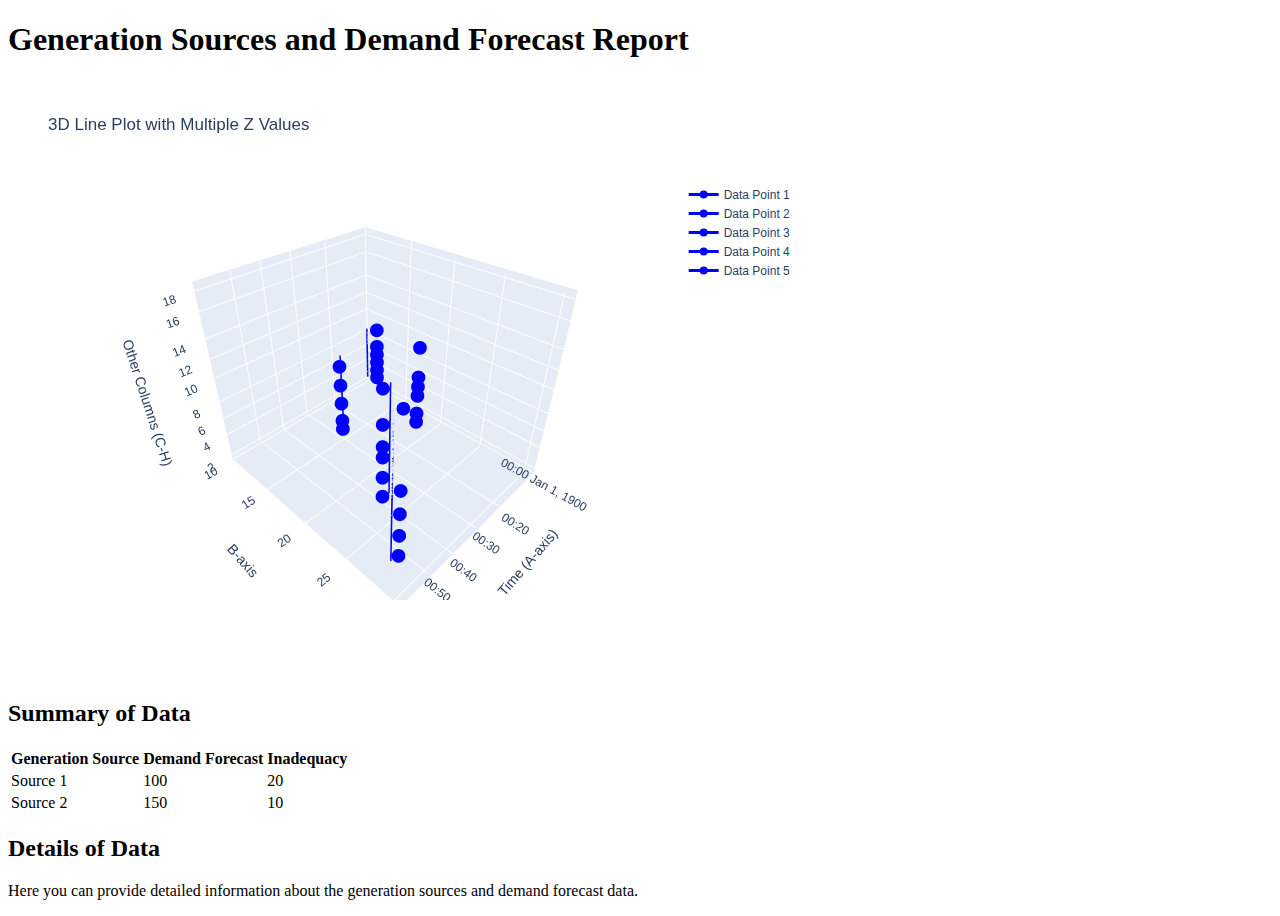
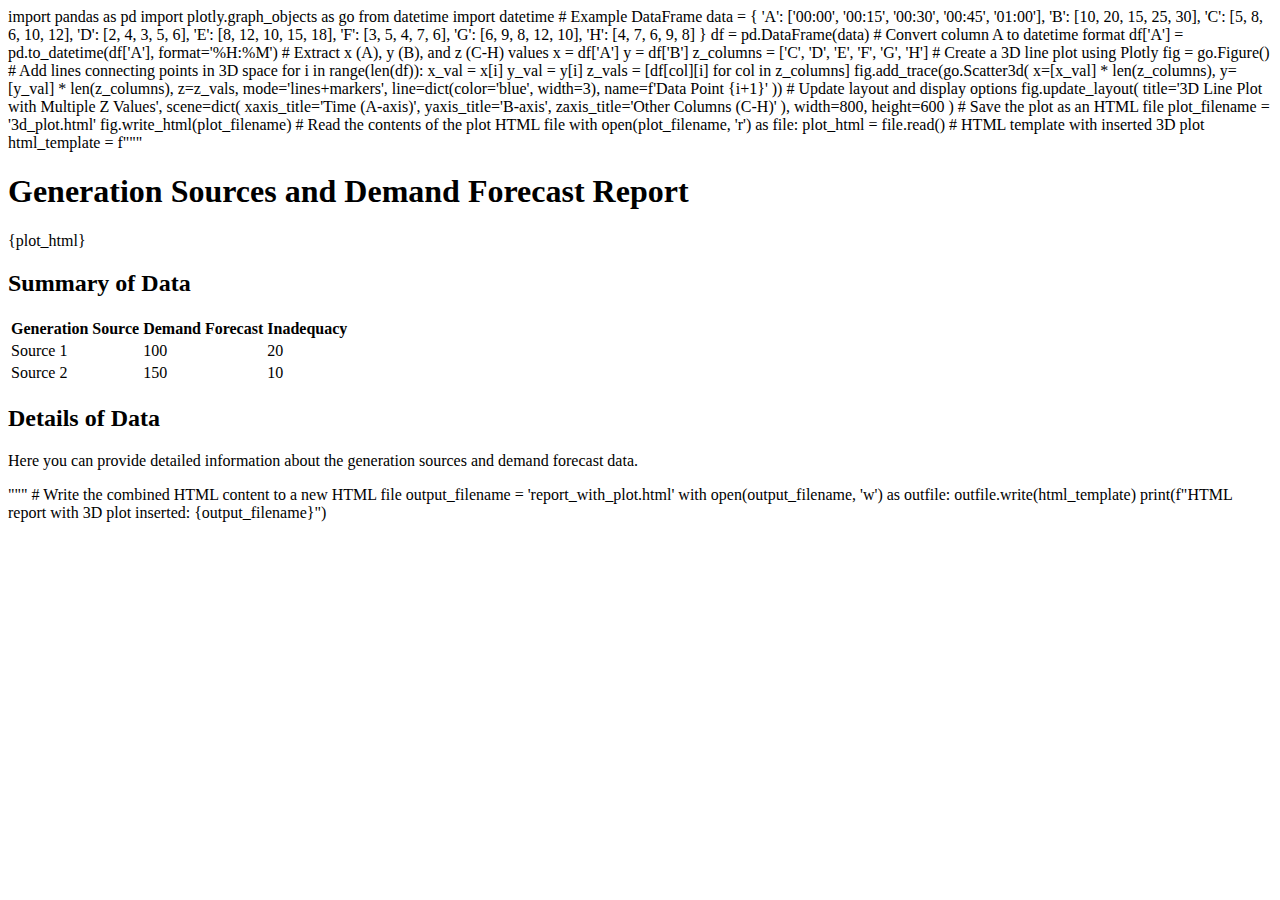
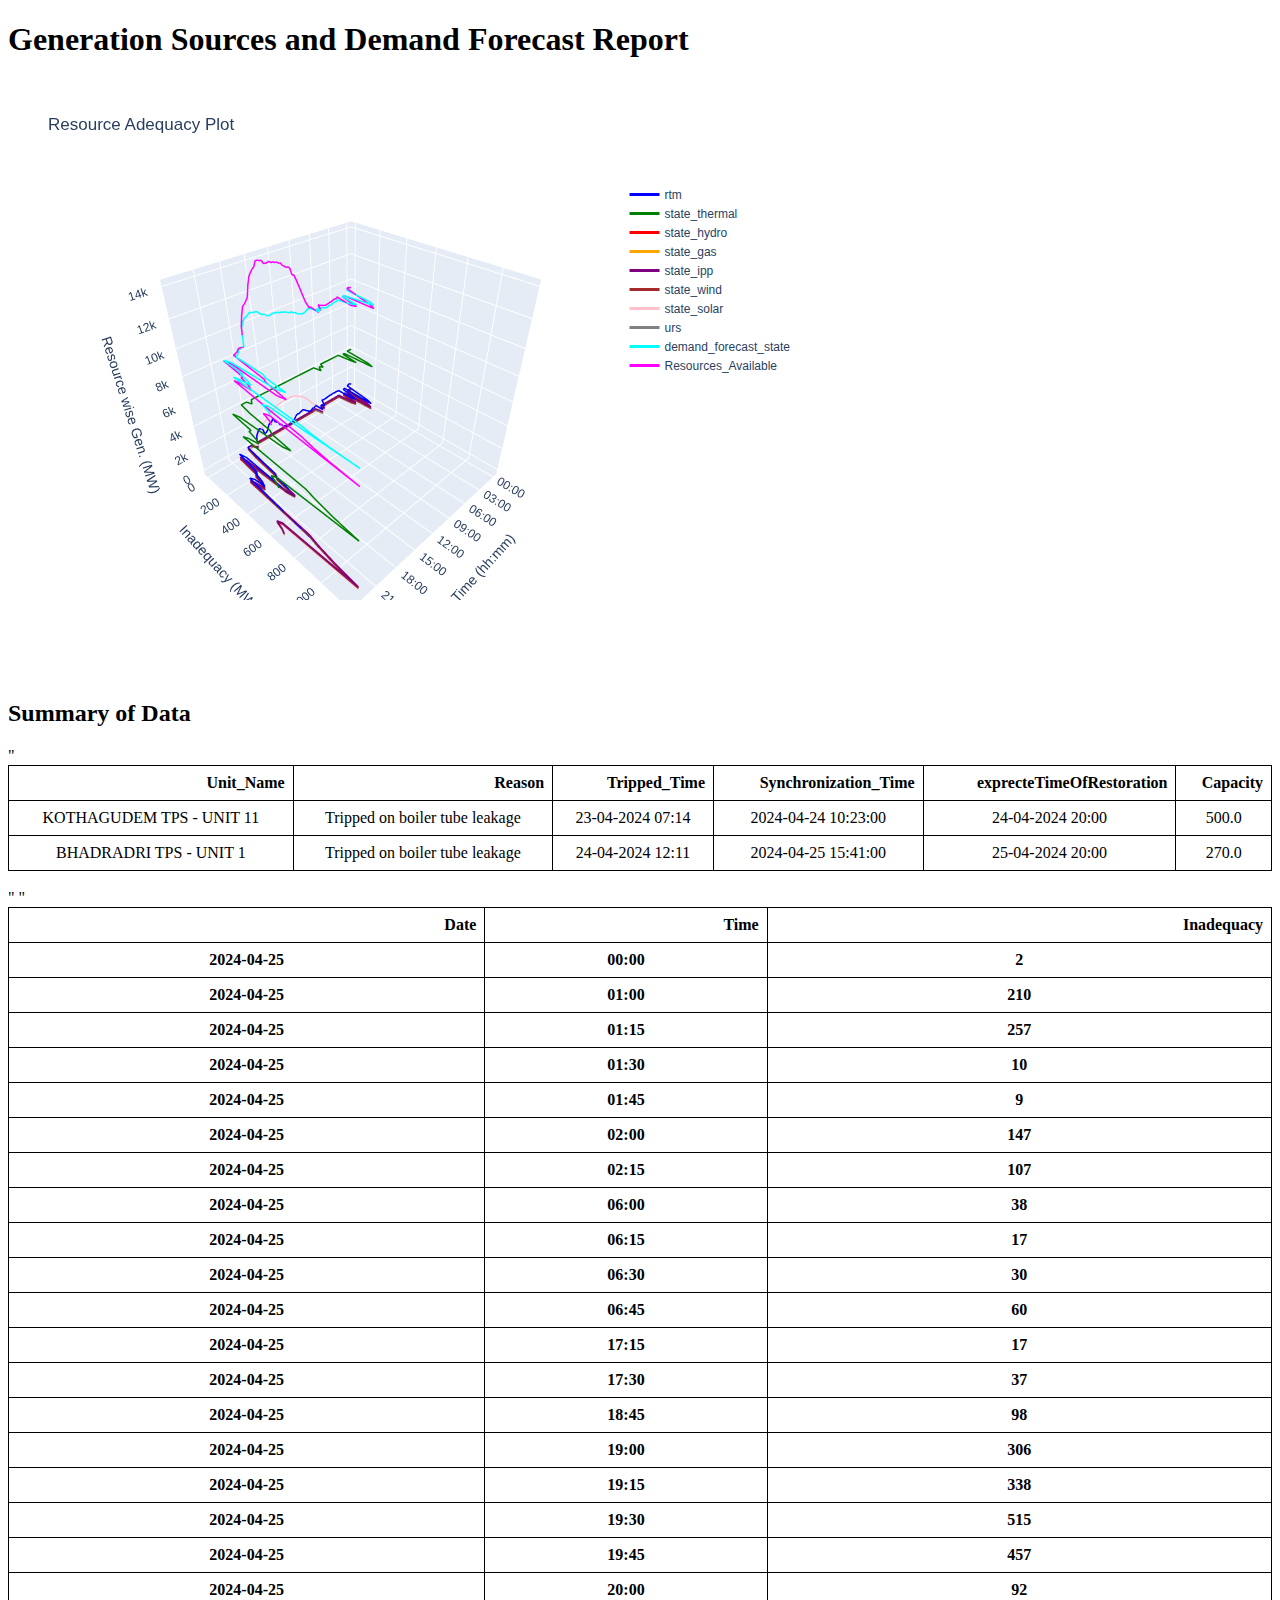
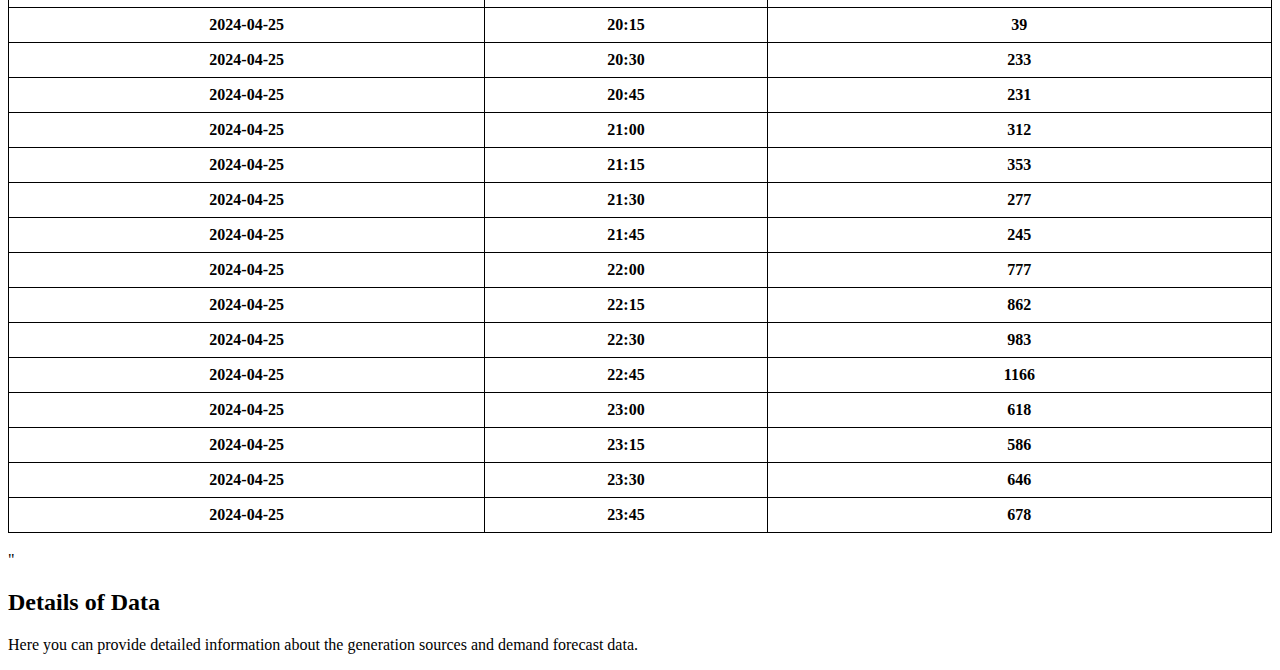
